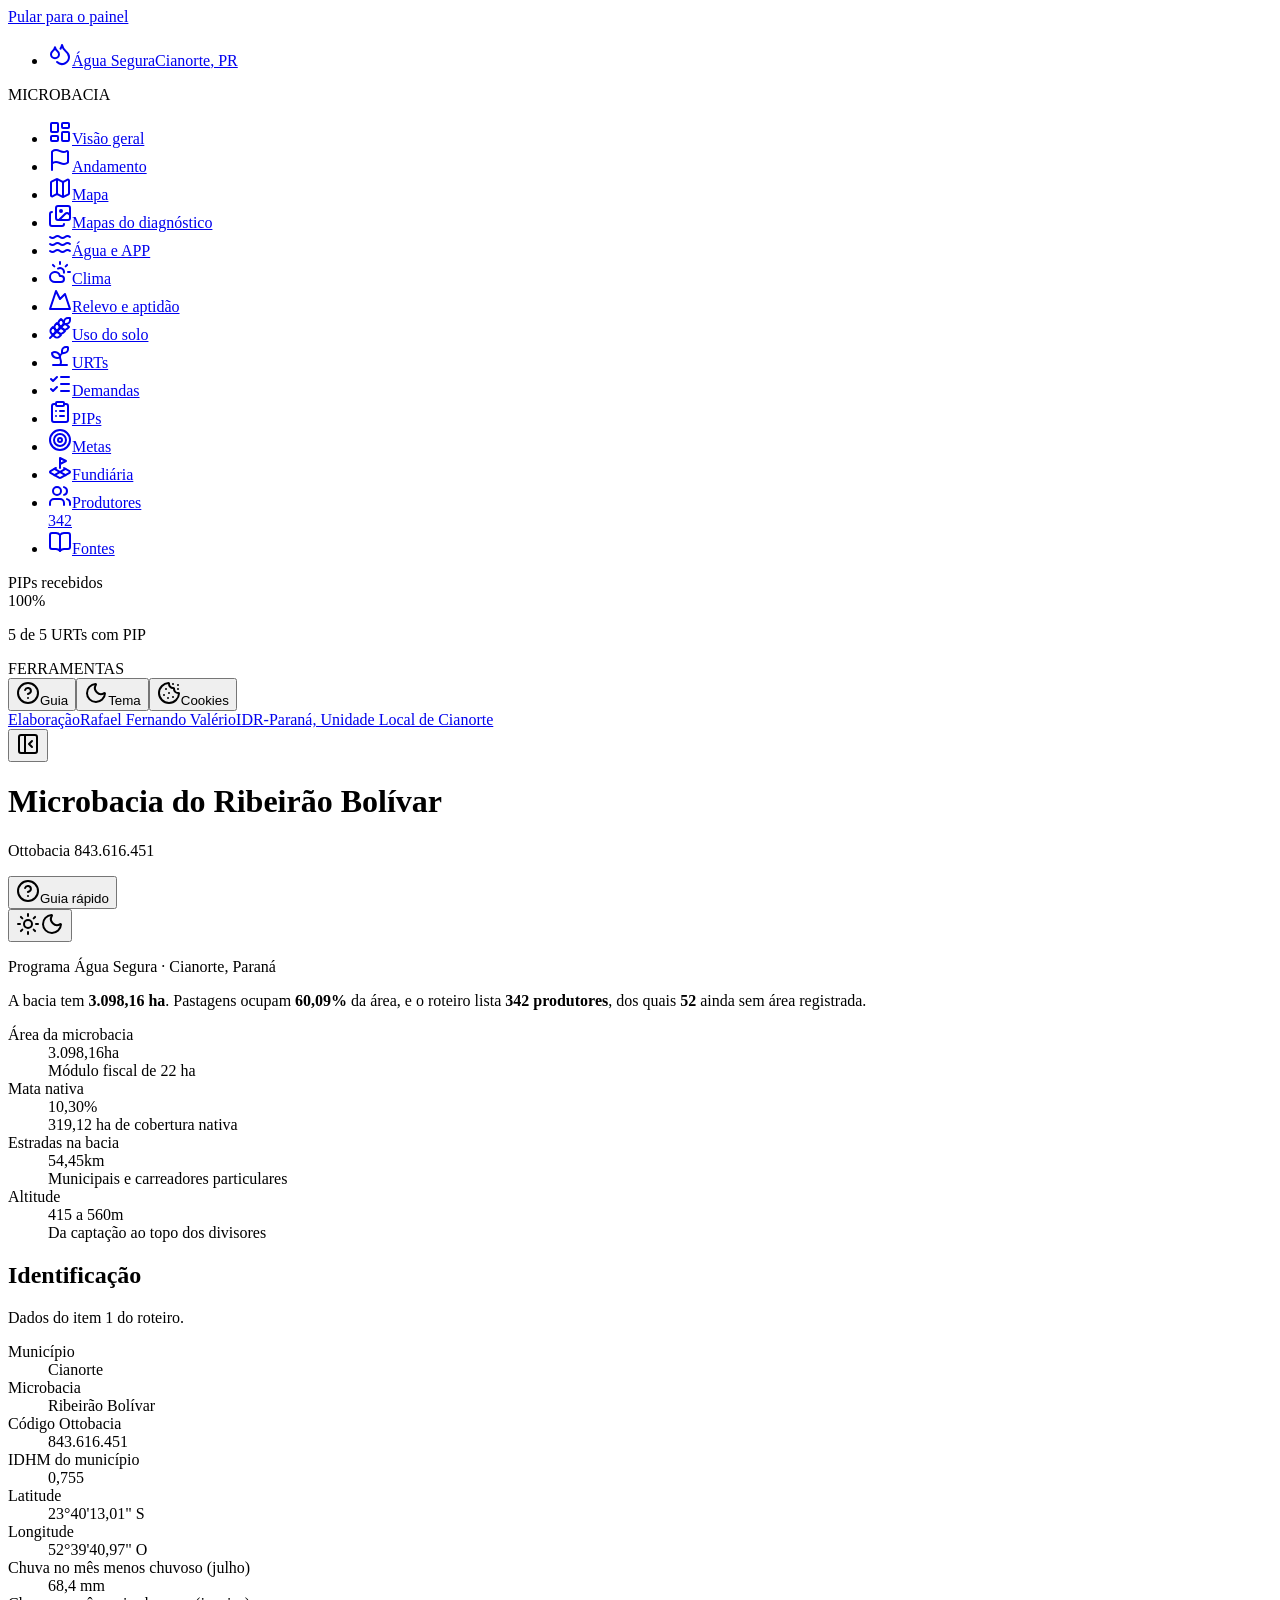
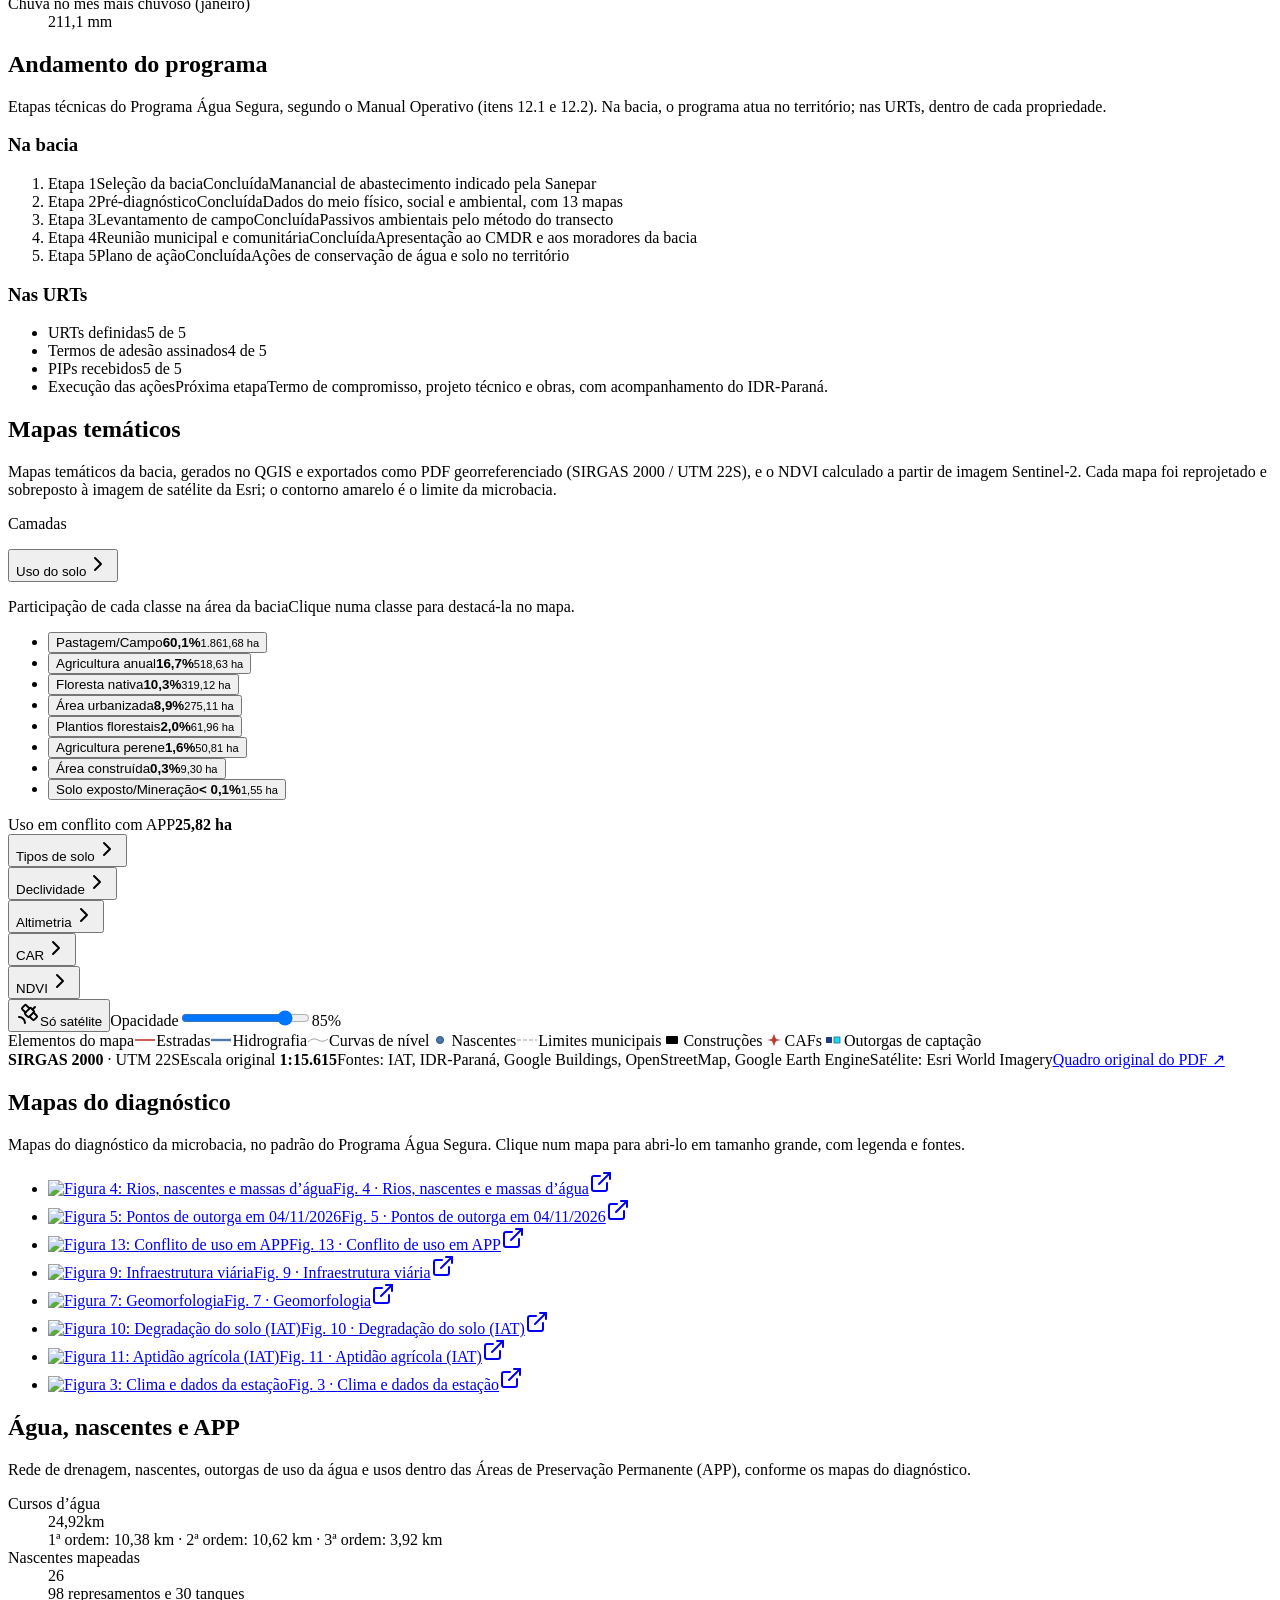
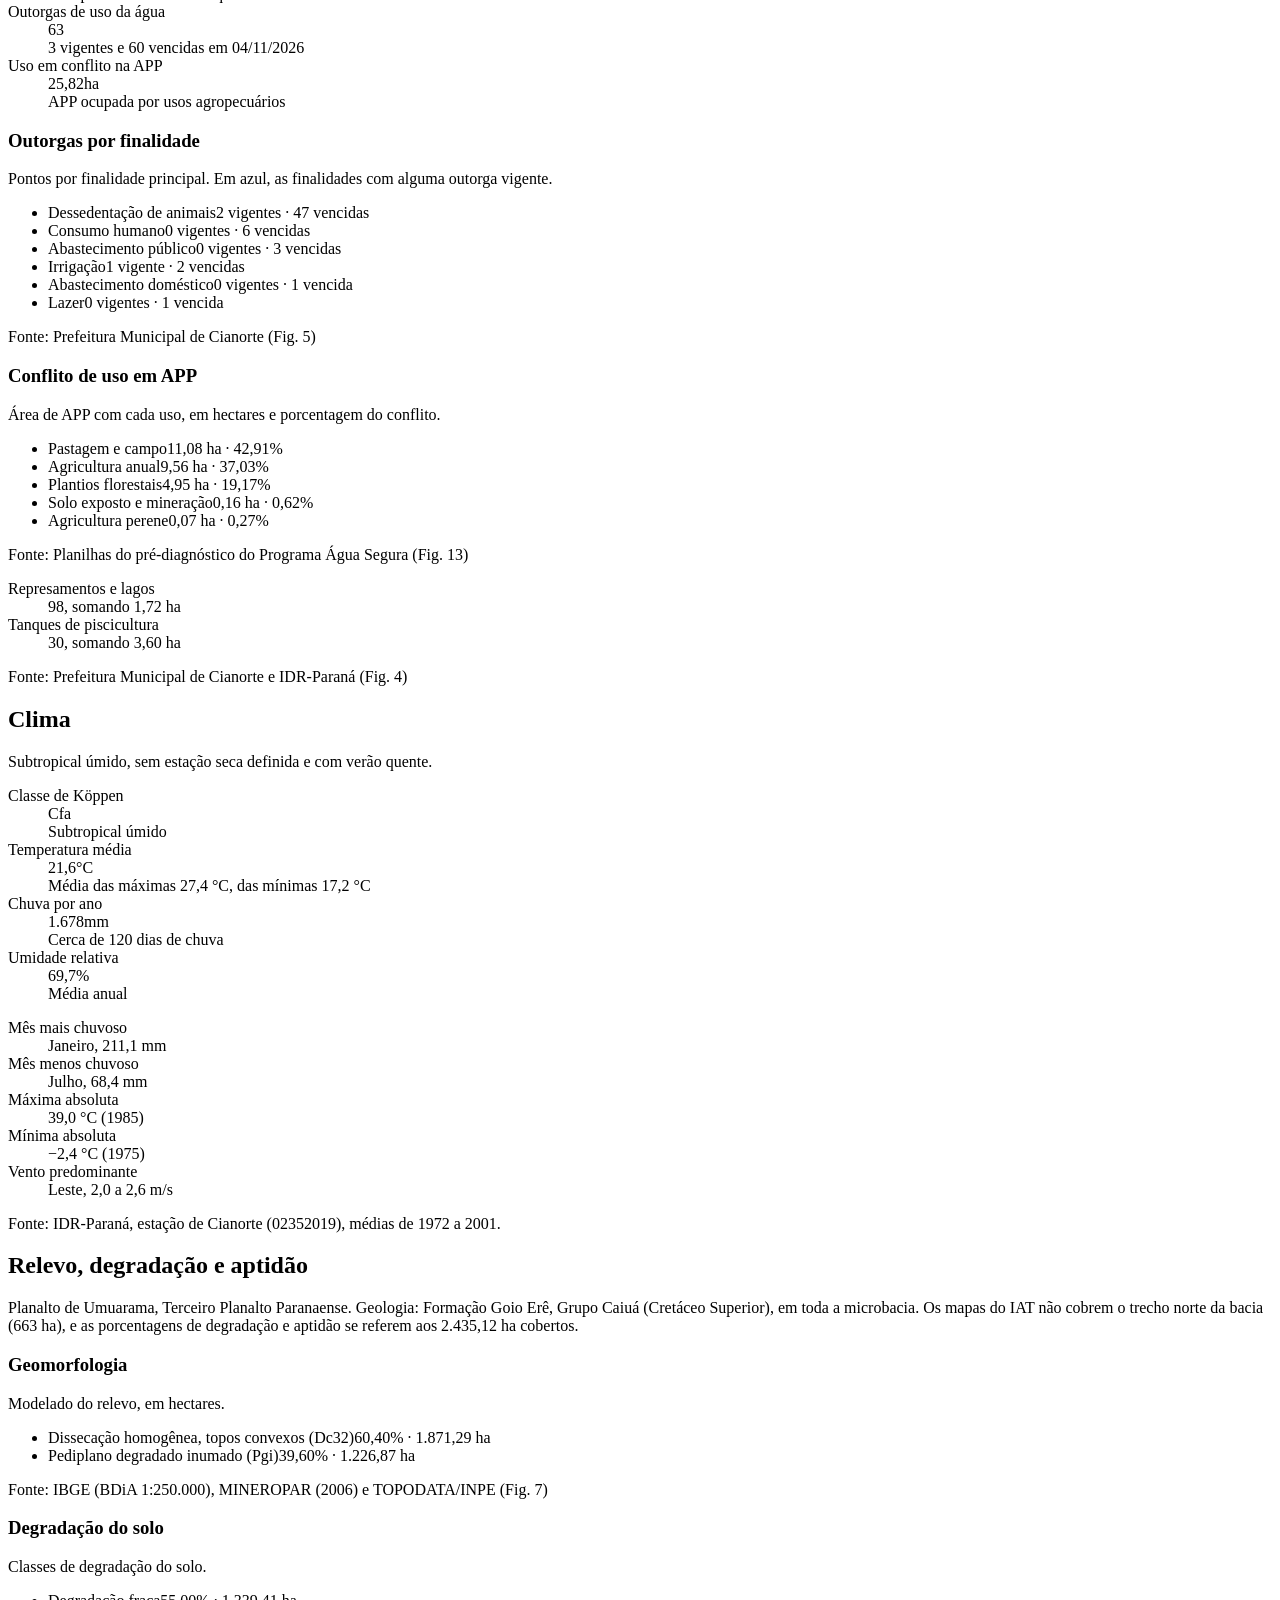
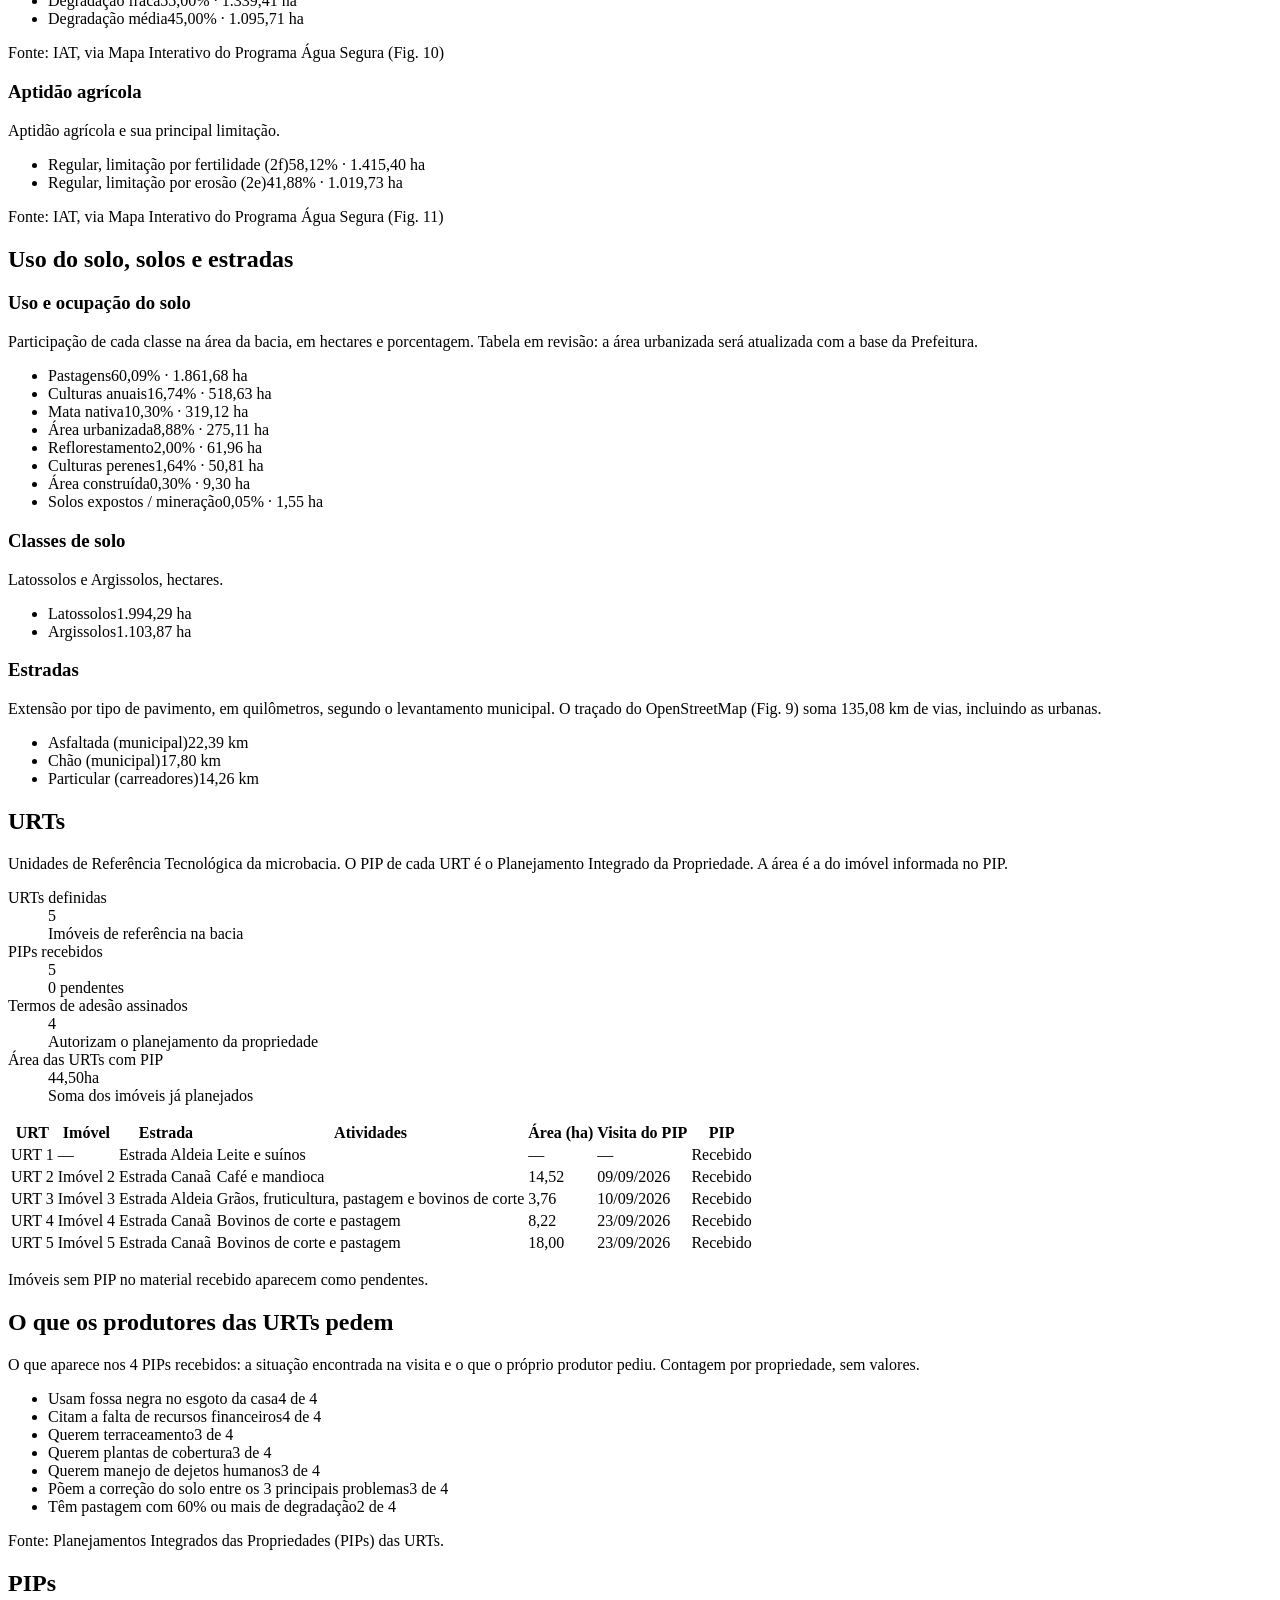
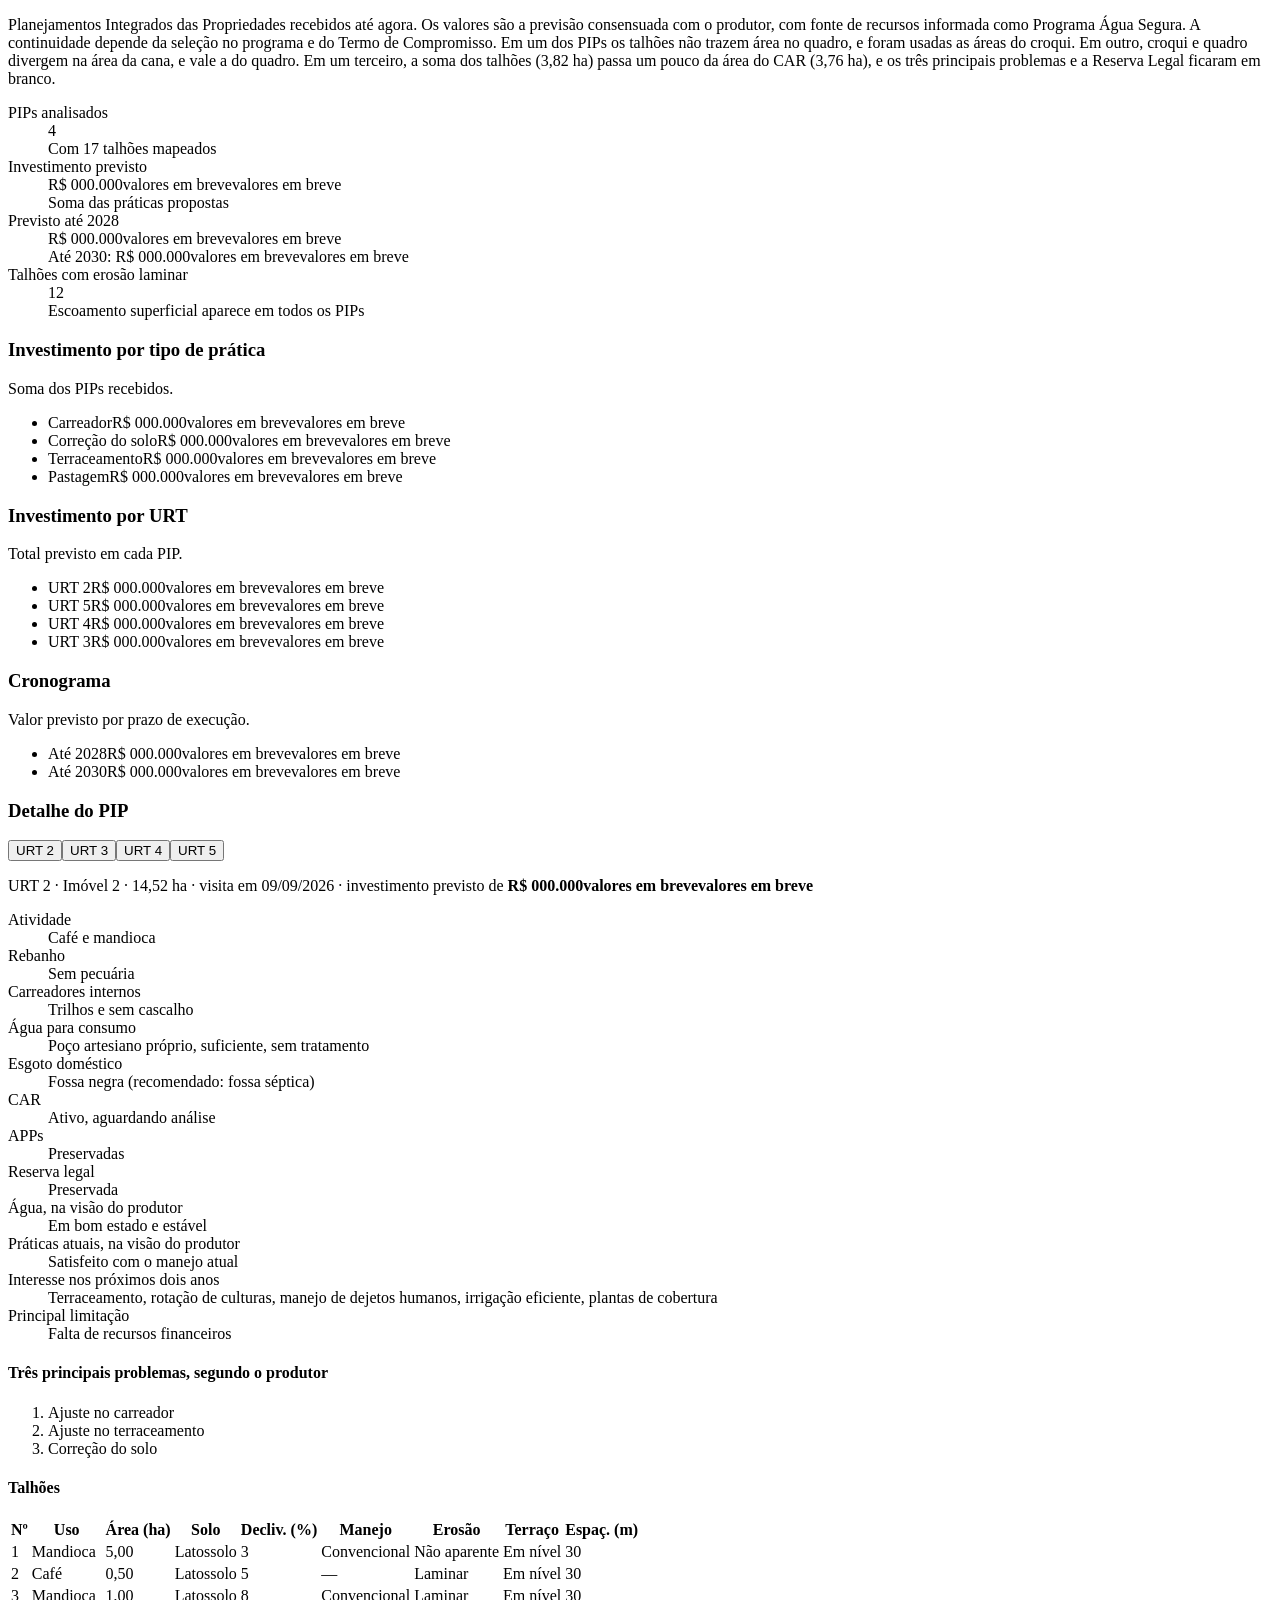
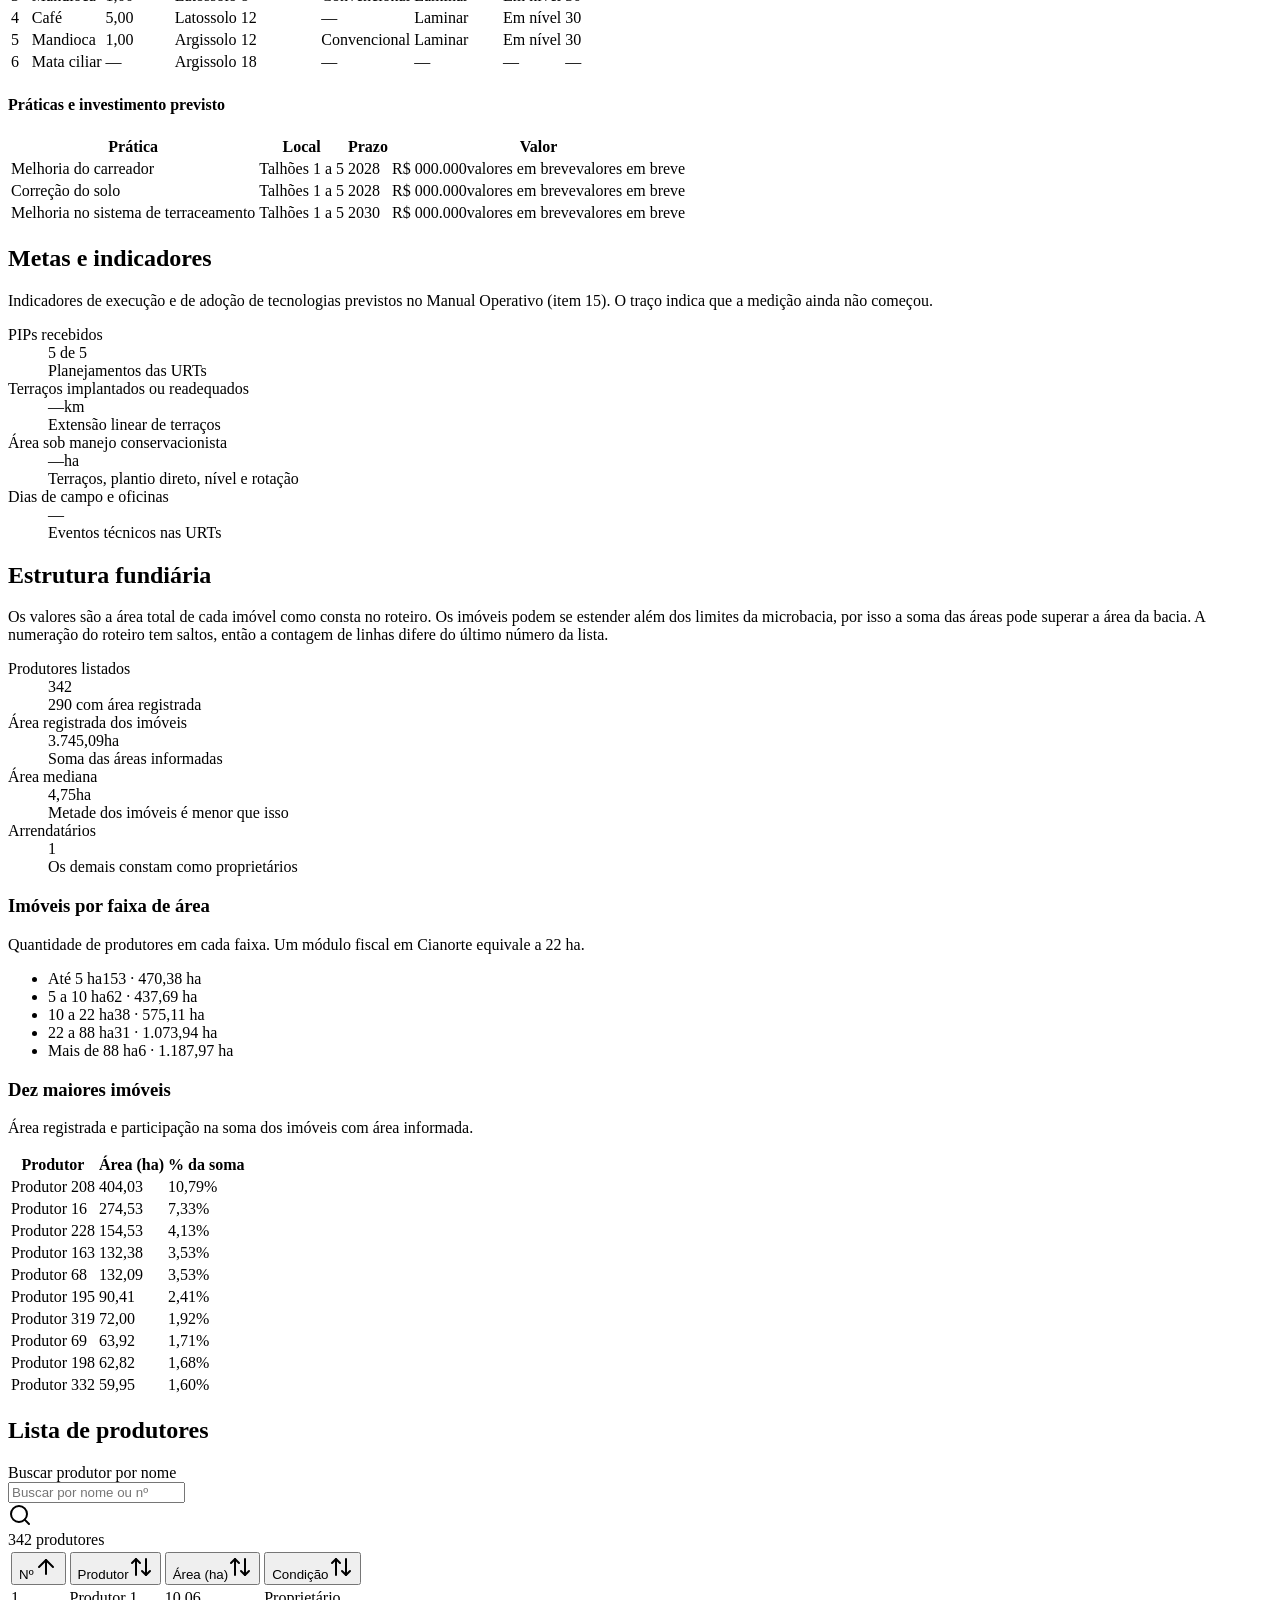
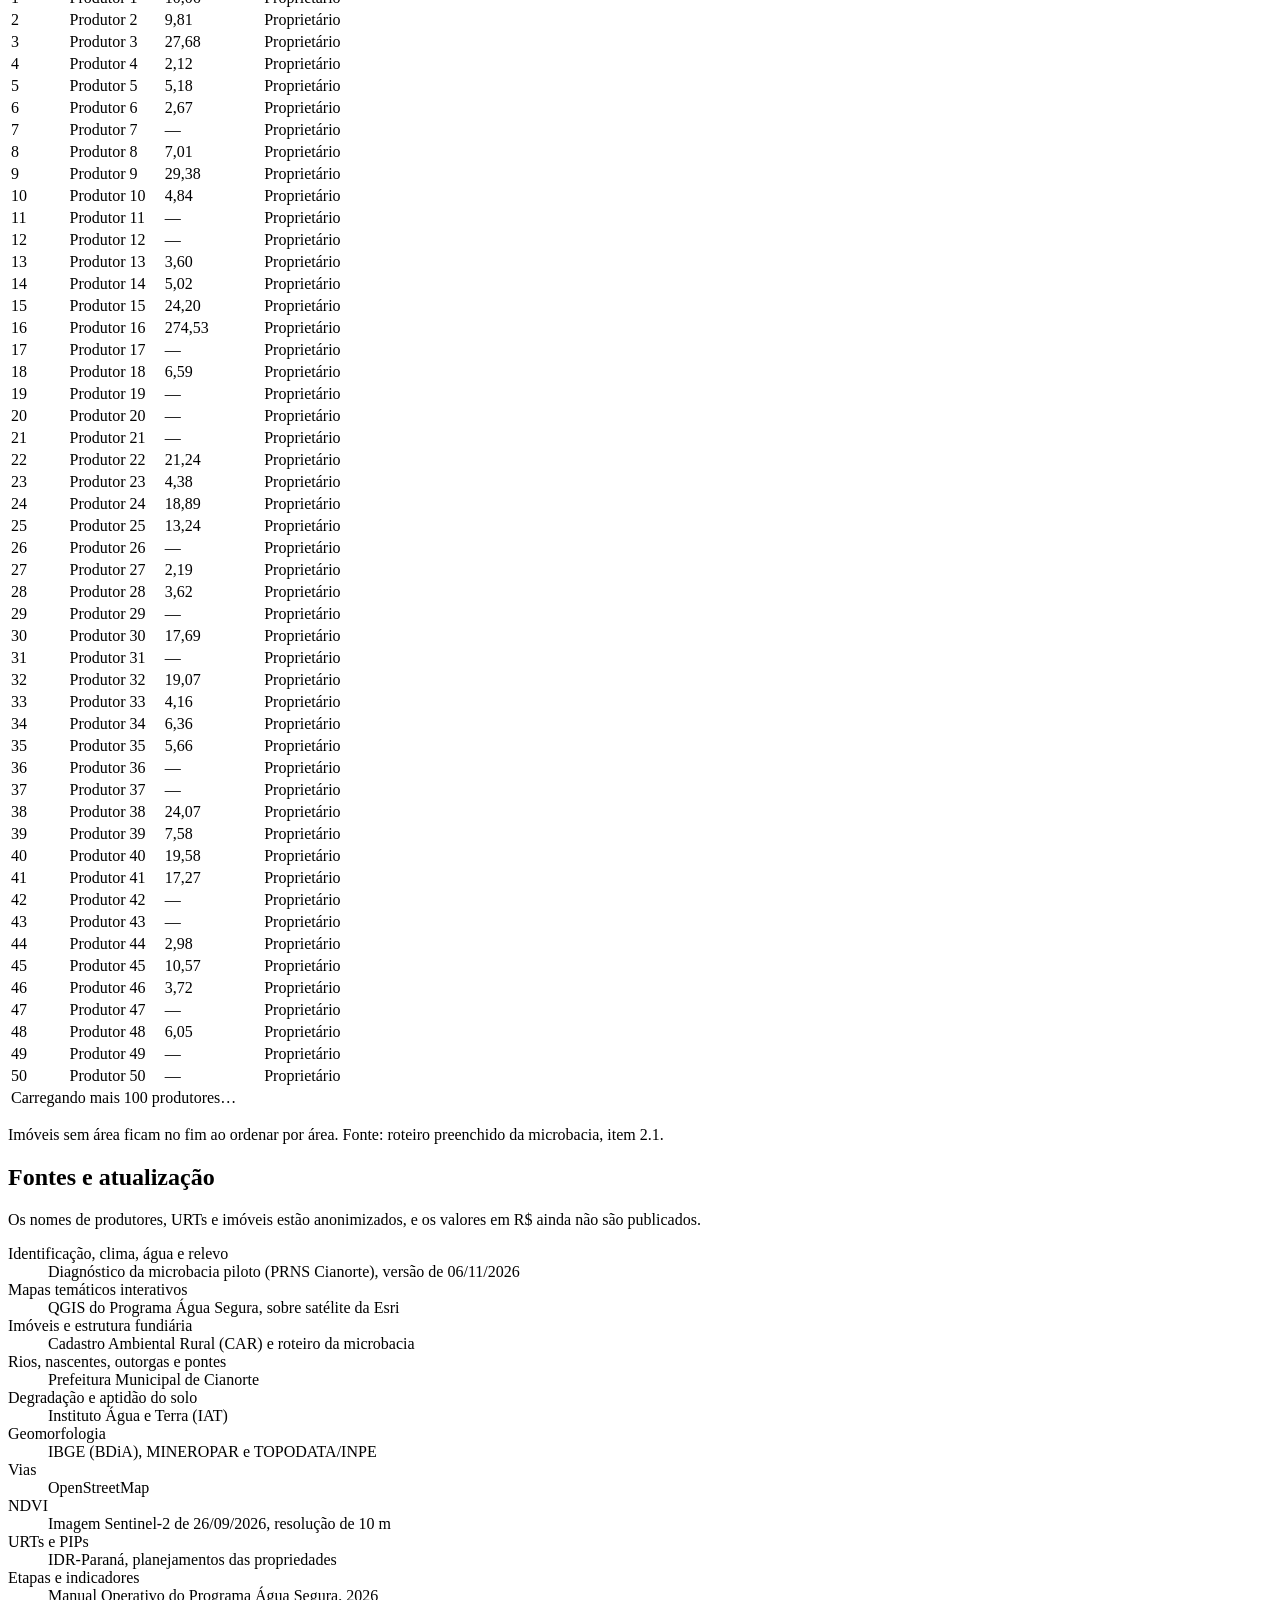
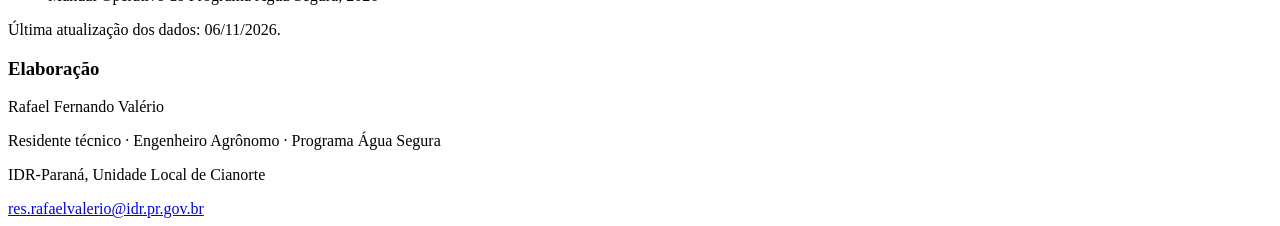
==== microbacia-bolivar/index.html @ 8989a3ae "Painel: PIPs recebidos em 100% (5 de 5 URTs) Co-Authored-By: Claude Sonnet 5.5 <noreply@anthropic.co" ====
<!DOCTYPE html><html class="h-full antialiased" lang="pt-BR"><head><meta charSet="utf-8"/><meta name="viewport" content="width=device-width, initial-scale=1"/><link rel="stylesheet" href="/Microbacia-Ribeir-o-bol-var/microbacia-bolivar/_next/static/chunks/0g0vmp3nl8xsz.css" data-precedence="next"/><link rel="preload" as="script" fetchPriority="low" href="/Microbacia-Ribeir-o-bol-var/microbacia-bolivar/_next/static/chunks/2zy250ptxrsgu.js"/><script src="/Microbacia-Ribeir-o-bol-var/microbacia-bolivar/_next/static/chunks/3uml3jy74t5hg.js" async=""></script><script src="/Microbacia-Ribeir-o-bol-var/microbacia-bolivar/_next/static/chunks/025e_g9ksha1v.js" async=""></script><script src="/Microbacia-Ribeir-o-bol-var/microbacia-bolivar/_next/static/chunks/turbopack-1sfk7qd1kk6mm.js" async=""></script><script src="/Microbacia-Ribeir-o-bol-var/microbacia-bolivar/_next/static/chunks/2854hithcm45r.js" async=""></script><script src="/Microbacia-Ribeir-o-bol-var/microbacia-bolivar/_next/static/chunks/0umf92h1sb77c.js" async=""></script><script src="/Microbacia-Ribeir-o-bol-var/microbacia-bolivar/_next/static/chunks/3sowbpj_er-_4.js" async=""></script><script src="/Microbacia-Ribeir-o-bol-var/microbacia-bolivar/_next/static/chunks/3ps_kqi-2zouz.js" async=""></script><title>Microbacia Ribeirão Bolívar</title><meta name="description" content="Painel do Programa Água Segura na microbacia do Ribeirão Bolívar, em Cianorte-PR: URTs, PIPs, uso do solo, mapas temáticos e estrutura fundiária."/><meta property="og:title" content="Microbacia do Ribeirão Bolívar"/><meta property="og:description" content="Painel do Programa Água Segura na microbacia do Ribeirão Bolívar, em Cianorte-PR: URTs, PIPs, uso do solo, mapas temáticos e estrutura fundiária."/><meta property="og:site_name" content="Programa Água Segura"/><meta property="og:locale" content="pt_BR"/><meta property="og:image" content="https://rafaelfvalerio.github.io/Microbacia-Ribeir-o-bol-var/microbacia-bolivar/opengraph-image.jpg?opengraph-image.0vceozgskb7ps.jpg"/><meta property="og:image:type" content="image/jpeg"/><meta property="og:image:width" content="1200"/><meta property="og:image:height" content="630"/><meta property="og:image:alt" content="Mapa de uso do solo da microbacia do Ribeirão Bolívar, em Cianorte-PR, Programa Água Segura"/><meta property="og:type" content="website"/><meta name="twitter:card" content="summary_large_image"/><meta name="twitter:title" content="Microbacia do Ribeirão Bolívar"/><meta name="twitter:description" content="Painel do Programa Água Segura na microbacia do Ribeirão Bolívar, em Cianorte-PR: URTs, PIPs, uso do solo, mapas temáticos e estrutura fundiária."/><meta name="twitter:image" content="https://rafaelfvalerio.github.io/Microbacia-Ribeir-o-bol-var/microbacia-bolivar/opengraph-image.jpg?opengraph-image.0vceozgskb7ps.jpg"/><meta name="twitter:image:alt" content="Mapa de uso do solo da microbacia do Ribeirão Bolívar, em Cianorte-PR, Programa Água Segura"/><meta name="twitter:image:type" content="image/jpeg"/><meta name="twitter:image:width" content="1200"/><meta name="twitter:image:height" content="630"/><link rel="icon" href="/Microbacia-Ribeir-o-bol-var/microbacia-bolivar/icon1.png?icon1.0brsomvsqfweq.png" sizes="32x32" type="image/png"/><link rel="icon" href="/Microbacia-Ribeir-o-bol-var/microbacia-bolivar/icon2.svg?icon2.3rkm903kbvhvg.svg" sizes="any" type="image/svg+xml"/><link rel="apple-touch-icon" href="/Microbacia-Ribeir-o-bol-var/microbacia-bolivar/apple-icon.png?apple-icon.1ey50gpsyg4ky.png" sizes="180x180" type="image/png"/><link crossorigin="" href="https://server.arcgisonline.com" rel="preconnect"/><script>try{if(matchMedia("(prefers-color-scheme: dark)").matches)document.documentElement.classList.add("dark")}catch(e){}</script><script src="/Microbacia-Ribeir-o-bol-var/microbacia-bolivar/_next/static/chunks/0cz1d0mv5g_q7.js" noModule=""></script></head><body class="min-h-full flex flex-col"><div hidden=""><!--$--><!--/$--></div><div data-slot="sidebar-wrapper" style="--sidebar-width:16rem;--sidebar-width-icon:3rem" class="group/sidebar-wrapper flex w-full has-data-[variant=inset]:bg-sidebar isolate min-h-dvh bg-background font-sans text-foreground antialiased [--chart-1:#3b82f6] [--chart-2:#d4d4d8] [--chart-3:#93c5fd] [--font-sans:system-ui,sans-serif] [--sidebar-width-icon:3.5rem]! [--sidebar-width:15.5rem]! **:data-[slot=sidebar-group-label]:transition-none **:data-[slot=sidebar-menu-button]:transition-none **:data-[slot=sidebar-container]:ease-[cubic-bezier(0.23,1,0.32,1)] **:data-[slot=sidebar-gap]:ease-[cubic-bezier(0.23,1,0.32,1)] dark:[--chart-2:#3f3f46] dark:[--chart-3:#1e40af] dark:[--sidebar-accent:#1a1a1a] dark:[--sidebar:#0d0d0d]"><a class="sr-only focus:not-sr-only focus:fixed focus:top-2 focus:left-2 focus:z-50 focus:rounded-lg focus:bg-background focus:p-3" href="#visao-geral">Pular para o painel</a><div class="group peer hidden text-sidebar-foreground md:block" data-state="expanded" data-collapsible="" data-variant="sidebar" data-side="left" data-slot="sidebar"><div data-slot="sidebar-gap" class="relative w-(--sidebar-width) bg-transparent transition-[width] duration-200 ease-linear group-data-[collapsible=offcanvas]:w-0 group-data-[side=right]:rotate-180 group-data-[collapsible=icon]:w-(--sidebar-width-icon)"></div><div data-slot="sidebar-container" data-side="left" class="fixed inset-y-0 z-10 hidden h-svh w-(--sidebar-width) transition-[left,right,width] duration-200 ease-linear data-[side=left]:left-0 data-[side=left]:group-data-[collapsible=offcanvas]:left-[calc(var(--sidebar-width)*-1)] data-[side=right]:right-0 data-[side=right]:group-data-[collapsible=offcanvas]:right-[calc(var(--sidebar-width)*-1)] md:flex group-data-[collapsible=icon]:w-(--sidebar-width-icon) group-data-[side=left]:border-r group-data-[side=right]:border-l"><div data-sidebar="sidebar" data-slot="sidebar-inner" class="flex size-full flex-col bg-sidebar group-data-[variant=floating]:rounded-lg group-data-[variant=floating]:shadow-sm group-data-[variant=floating]:ring-1 group-data-[variant=floating]:ring-sidebar-border"><div data-slot="sidebar-header" data-sidebar="header" class="flex flex-col gap-2 p-2 px-3 pt-3.5 pb-5"><ul data-slot="sidebar-menu" data-sidebar="menu" class="flex w-full min-w-0 flex-col gap-0"><li data-slot="sidebar-menu-item" data-sidebar="menu-item" class="group/menu-item relative"><a aria-label="Ir ao topo" href="#topo" id="base-ui-_R_fd5fdb_" data-base-ui-tooltip-trigger="" data-slot="sidebar-menu-button" data-sidebar="menu-button" data-size="default" class="peer/menu-button group/menu-button flex w-full items-center overflow-hidden p-2 text-left ring-sidebar-ring outline-hidden transition-[width,height,padding] group-has-data-[sidebar=menu-action]/menu-item:pr-8 group-data-[collapsible=icon]:size-8! group-data-[collapsible=icon]:p-2! focus-visible:ring-2 active:bg-sidebar-accent active:text-sidebar-accent-foreground disabled:pointer-events-none disabled:opacity-50 aria-disabled:pointer-events-none aria-disabled:opacity-50 data-open:hover:bg-sidebar-accent data-open:hover:text-sidebar-accent-foreground data-active:bg-sidebar-accent data-active:font-medium data-active:text-sidebar-accent-foreground [&amp;_svg]:size-4 [&amp;_svg]:shrink-0 [&amp;&gt;span:last-child]:truncate hover:bg-sidebar-accent hover:text-sidebar-accent-foreground text-sm h-10 gap-2.5 rounded-lg px-1.5"><span class="flex size-7 shrink-0 items-center justify-center rounded-md bg-blue-500 text-white"><svg xmlns="http://www.w3.org/2000/svg" width="24" height="24" viewBox="0 0 24 24" fill="none" stroke="currentColor" stroke-width="2" stroke-linecap="round" stroke-linejoin="round" class="lucide lucide-droplets size-4" aria-hidden="true"><path d="M7 16.3c2.2 0 4-1.83 4-4.05 0-1.16-.57-2.26-1.71-3.19S7.29 6.75 7 5.3c-.29 1.45-1.14 2.84-2.29 3.76S3 11.1 3 12.25c0 2.22 1.8 4.05 4 4.05z"></path><path d="M12.56 6.6A10.97 10.97 0 0 0 14 3.02c.5 2.5 2 4.9 4 6.5s3 3.5 3 5.5a6.98 6.98 0 0 1-11.91 4.97"></path></svg></span><span class="flex min-w-0 flex-col leading-tight group-data-[collapsible=icon]:hidden"><span class="truncate font-medium text-sm">Água Segura</span><span class="truncate text-muted-foreground text-xs">Cianorte<!-- -->, PR</span></span></a></li></ul></div><div data-slot="sidebar-content" data-sidebar="content" class="no-scrollbar flex min-h-0 flex-1 flex-col gap-0 overflow-auto group-data-[collapsible=icon]:overflow-hidden pb-7 [mask-image:linear-gradient(to_bottom,#000_calc(100%-28px),transparent)]"><div data-slot="sidebar-group" data-sidebar="group" class="relative flex w-full min-w-0 flex-col p-2 px-3 py-0" aria-label="Seções do painel" data-guia="menu" role="navigation"><div data-slot="sidebar-group-label" data-sidebar="group-label" class="flex h-8 shrink-0 items-center rounded-md font-medium text-sidebar-foreground/70 ring-sidebar-ring outline-hidden transition-[margin,opacity] duration-200 ease-linear group-data-[collapsible=icon]:-mt-8 group-data-[collapsible=icon]:opacity-0 focus-visible:ring-2 [&amp;&gt;svg]:size-4 [&amp;&gt;svg]:shrink-0 px-2.5 text-[0.6875rem] tracking-wider">MICROBACIA</div><ul data-slot="sidebar-menu" data-sidebar="menu" class="flex w-full min-w-0 flex-col gap-0.5"><li data-slot="sidebar-menu-item" data-sidebar="menu-item" class="group/menu-item relative before:-left-3 before:absolute before:top-2.5 before:h-4 before:w-0.75 before:rounded-r-sm before:bg-blue-500"><a aria-current="location" aria-label="Visão geral" href="#visao-geral" id="base-ui-_R_u6l5fdb_" data-base-ui-tooltip-trigger="" data-slot="sidebar-menu-button" data-sidebar="menu-button" data-size="default" data-active="" class="peer/menu-button group/menu-button flex w-full items-center overflow-hidden p-2 text-left ring-sidebar-ring outline-hidden transition-[width,height,padding] group-has-data-[sidebar=menu-action]/menu-item:pr-8 group-data-[collapsible=icon]:size-8! group-data-[collapsible=icon]:p-2! focus-visible:ring-2 active:bg-sidebar-accent active:text-sidebar-accent-foreground disabled:pointer-events-none disabled:opacity-50 aria-disabled:pointer-events-none aria-disabled:opacity-50 data-open:hover:bg-sidebar-accent data-open:hover:text-sidebar-accent-foreground data-active:bg-sidebar-accent data-active:font-medium data-active:text-sidebar-accent-foreground [&amp;_svg]:size-4 [&amp;_svg]:shrink-0 [&amp;&gt;span:last-child]:truncate hover:bg-sidebar-accent hover:text-sidebar-accent-foreground text-sm h-9 gap-2.5 rounded-lg px-2.5 [@media(max-height:820px)]:h-8"><svg xmlns="http://www.w3.org/2000/svg" width="24" height="24" viewBox="0 0 24 24" fill="none" stroke="currentColor" stroke-width="2" stroke-linecap="round" stroke-linejoin="round" class="lucide lucide-layout-dashboard" aria-hidden="true"><rect width="7" height="9" x="3" y="3" rx="1"></rect><rect width="7" height="5" x="14" y="3" rx="1"></rect><rect width="7" height="9" x="14" y="12" rx="1"></rect><rect width="7" height="5" x="3" y="16" rx="1"></rect></svg><span class="flex-1 group-data-[collapsible=icon]:hidden">Visão geral</span></a></li><li data-slot="sidebar-menu-item" data-sidebar="menu-item" class="group/menu-item relative"><a aria-label="Andamento" href="#andamento" id="base-ui-_R_ual5fdb_" data-base-ui-tooltip-trigger="" data-slot="sidebar-menu-button" data-sidebar="menu-button" data-size="default" class="peer/menu-button group/menu-button flex w-full items-center overflow-hidden p-2 text-left ring-sidebar-ring outline-hidden transition-[width,height,padding] group-has-data-[sidebar=menu-action]/menu-item:pr-8 group-data-[collapsible=icon]:size-8! group-data-[collapsible=icon]:p-2! focus-visible:ring-2 active:bg-sidebar-accent active:text-sidebar-accent-foreground disabled:pointer-events-none disabled:opacity-50 aria-disabled:pointer-events-none aria-disabled:opacity-50 data-open:hover:bg-sidebar-accent data-open:hover:text-sidebar-accent-foreground data-active:bg-sidebar-accent data-active:font-medium data-active:text-sidebar-accent-foreground [&amp;_svg]:size-4 [&amp;_svg]:shrink-0 [&amp;&gt;span:last-child]:truncate hover:bg-sidebar-accent hover:text-sidebar-accent-foreground text-sm h-9 gap-2.5 rounded-lg px-2.5 [@media(max-height:820px)]:h-8"><svg xmlns="http://www.w3.org/2000/svg" width="24" height="24" viewBox="0 0 24 24" fill="none" stroke="currentColor" stroke-width="2" stroke-linecap="round" stroke-linejoin="round" class="lucide lucide-flag text-muted-foreground" aria-hidden="true"><path d="M4 22V4a1 1 0 0 1 .4-.8A6 6 0 0 1 8 2c3 0 5 2 7.333 2q2 0 3.067-.8A1 1 0 0 1 20 4v10a1 1 0 0 1-.4.8A6 6 0 0 1 16 16c-3 0-5-2-8-2a6 6 0 0 0-4 1.528"></path></svg><span class="flex-1 group-data-[collapsible=icon]:hidden">Andamento</span></a></li><li data-slot="sidebar-menu-item" data-sidebar="menu-item" class="group/menu-item relative"><a aria-label="Mapa" href="#mapa" id="base-ui-_R_uel5fdb_" data-base-ui-tooltip-trigger="" data-slot="sidebar-menu-button" data-sidebar="menu-button" data-size="default" class="peer/menu-button group/menu-button flex w-full items-center overflow-hidden p-2 text-left ring-sidebar-ring outline-hidden transition-[width,height,padding] group-has-data-[sidebar=menu-action]/menu-item:pr-8 group-data-[collapsible=icon]:size-8! group-data-[collapsible=icon]:p-2! focus-visible:ring-2 active:bg-sidebar-accent active:text-sidebar-accent-foreground disabled:pointer-events-none disabled:opacity-50 aria-disabled:pointer-events-none aria-disabled:opacity-50 data-open:hover:bg-sidebar-accent data-open:hover:text-sidebar-accent-foreground data-active:bg-sidebar-accent data-active:font-medium data-active:text-sidebar-accent-foreground [&amp;_svg]:size-4 [&amp;_svg]:shrink-0 [&amp;&gt;span:last-child]:truncate hover:bg-sidebar-accent hover:text-sidebar-accent-foreground text-sm h-9 gap-2.5 rounded-lg px-2.5 [@media(max-height:820px)]:h-8"><svg xmlns="http://www.w3.org/2000/svg" width="24" height="24" viewBox="0 0 24 24" fill="none" stroke="currentColor" stroke-width="2" stroke-linecap="round" stroke-linejoin="round" class="lucide lucide-map text-muted-foreground" aria-hidden="true"><path d="M14.106 5.553a2 2 0 0 0 1.788 0l3.659-1.83A1 1 0 0 1 21 4.619v12.764a1 1 0 0 1-.553.894l-4.553 2.277a2 2 0 0 1-1.788 0l-4.212-2.106a2 2 0 0 0-1.788 0l-3.659 1.83A1 1 0 0 1 3 19.381V6.618a1 1 0 0 1 .553-.894l4.553-2.277a2 2 0 0 1 1.788 0z"></path><path d="M15 5.764v15"></path><path d="M9 3.236v15"></path></svg><span class="flex-1 group-data-[collapsible=icon]:hidden">Mapa</span></a></li><li data-slot="sidebar-menu-item" data-sidebar="menu-item" class="group/menu-item relative"><a aria-label="Mapas do diagnóstico" href="#figuras" id="base-ui-_R_uil5fdb_" data-base-ui-tooltip-trigger="" data-slot="sidebar-menu-button" data-sidebar="menu-button" data-size="default" class="peer/menu-button group/menu-button flex w-full items-center overflow-hidden p-2 text-left ring-sidebar-ring outline-hidden transition-[width,height,padding] group-has-data-[sidebar=menu-action]/menu-item:pr-8 group-data-[collapsible=icon]:size-8! group-data-[collapsible=icon]:p-2! focus-visible:ring-2 active:bg-sidebar-accent active:text-sidebar-accent-foreground disabled:pointer-events-none disabled:opacity-50 aria-disabled:pointer-events-none aria-disabled:opacity-50 data-open:hover:bg-sidebar-accent data-open:hover:text-sidebar-accent-foreground data-active:bg-sidebar-accent data-active:font-medium data-active:text-sidebar-accent-foreground [&amp;_svg]:size-4 [&amp;_svg]:shrink-0 [&amp;&gt;span:last-child]:truncate hover:bg-sidebar-accent hover:text-sidebar-accent-foreground text-sm h-9 gap-2.5 rounded-lg px-2.5 [@media(max-height:820px)]:h-8"><svg xmlns="http://www.w3.org/2000/svg" width="24" height="24" viewBox="0 0 24 24" fill="none" stroke="currentColor" stroke-width="2" stroke-linecap="round" stroke-linejoin="round" class="lucide lucide-images text-muted-foreground" aria-hidden="true"><path d="m22 11-1.296-1.296a2.4 2.4 0 0 0-3.408 0L11 16"></path><path d="M4 8a2 2 0 0 0-2 2v10a2 2 0 0 0 2 2h10a2 2 0 0 0 2-2"></path><circle cx="13" cy="7" r="1" fill="currentColor"></circle><rect x="8" y="2" width="14" height="14" rx="2"></rect></svg><span class="flex-1 group-data-[collapsible=icon]:hidden">Mapas do diagnóstico</span></a></li><li data-slot="sidebar-menu-item" data-sidebar="menu-item" class="group/menu-item relative"><a aria-label="Água e APP" href="#agua" id="base-ui-_R_uml5fdb_" data-base-ui-tooltip-trigger="" data-slot="sidebar-menu-button" data-sidebar="menu-button" data-size="default" class="peer/menu-button group/menu-button flex w-full items-center overflow-hidden p-2 text-left ring-sidebar-ring outline-hidden transition-[width,height,padding] group-has-data-[sidebar=menu-action]/menu-item:pr-8 group-data-[collapsible=icon]:size-8! group-data-[collapsible=icon]:p-2! focus-visible:ring-2 active:bg-sidebar-accent active:text-sidebar-accent-foreground disabled:pointer-events-none disabled:opacity-50 aria-disabled:pointer-events-none aria-disabled:opacity-50 data-open:hover:bg-sidebar-accent data-open:hover:text-sidebar-accent-foreground data-active:bg-sidebar-accent data-active:font-medium data-active:text-sidebar-accent-foreground [&amp;_svg]:size-4 [&amp;_svg]:shrink-0 [&amp;&gt;span:last-child]:truncate hover:bg-sidebar-accent hover:text-sidebar-accent-foreground text-sm h-9 gap-2.5 rounded-lg px-2.5 [@media(max-height:820px)]:h-8"><svg xmlns="http://www.w3.org/2000/svg" width="24" height="24" viewBox="0 0 24 24" fill="none" stroke="currentColor" stroke-width="2" stroke-linecap="round" stroke-linejoin="round" class="lucide lucide-waves-horizontal lucide-waves text-muted-foreground" aria-hidden="true"><path d="M2 12q2.5 2 5 0t5 0 5 0 5 0"></path><path d="M2 19q2.5 2 5 0t5 0 5 0 5 0"></path><path d="M2 5q2.5 2 5 0t5 0 5 0 5 0"></path></svg><span class="flex-1 group-data-[collapsible=icon]:hidden">Água e APP</span></a></li><li data-slot="sidebar-menu-item" data-sidebar="menu-item" class="group/menu-item relative"><a aria-label="Clima" href="#clima" id="base-ui-_R_uql5fdb_" data-base-ui-tooltip-trigger="" data-slot="sidebar-menu-button" data-sidebar="menu-button" data-size="default" class="peer/menu-button group/menu-button flex w-full items-center overflow-hidden p-2 text-left ring-sidebar-ring outline-hidden transition-[width,height,padding] group-has-data-[sidebar=menu-action]/menu-item:pr-8 group-data-[collapsible=icon]:size-8! group-data-[collapsible=icon]:p-2! focus-visible:ring-2 active:bg-sidebar-accent active:text-sidebar-accent-foreground disabled:pointer-events-none disabled:opacity-50 aria-disabled:pointer-events-none aria-disabled:opacity-50 data-open:hover:bg-sidebar-accent data-open:hover:text-sidebar-accent-foreground data-active:bg-sidebar-accent data-active:font-medium data-active:text-sidebar-accent-foreground [&amp;_svg]:size-4 [&amp;_svg]:shrink-0 [&amp;&gt;span:last-child]:truncate hover:bg-sidebar-accent hover:text-sidebar-accent-foreground text-sm h-9 gap-2.5 rounded-lg px-2.5 [@media(max-height:820px)]:h-8"><svg xmlns="http://www.w3.org/2000/svg" width="24" height="24" viewBox="0 0 24 24" fill="none" stroke="currentColor" stroke-width="2" stroke-linecap="round" stroke-linejoin="round" class="lucide lucide-cloud-sun text-muted-foreground" aria-hidden="true"><path d="M12 2v2"></path><path d="m4.93 4.93 1.41 1.41"></path><path d="M20 12h2"></path><path d="m19.07 4.93-1.41 1.41"></path><path d="M15.947 12.65a4 4 0 0 0-5.925-4.128"></path><path d="M13 22H7a5 5 0 1 1 4.9-6H13a3 3 0 0 1 0 6Z"></path></svg><span class="flex-1 group-data-[collapsible=icon]:hidden">Clima</span></a></li><li data-slot="sidebar-menu-item" data-sidebar="menu-item" class="group/menu-item relative"><a aria-label="Relevo e aptidão" href="#relevo" id="base-ui-_R_uul5fdb_" data-base-ui-tooltip-trigger="" data-slot="sidebar-menu-button" data-sidebar="menu-button" data-size="default" class="peer/menu-button group/menu-button flex w-full items-center overflow-hidden p-2 text-left ring-sidebar-ring outline-hidden transition-[width,height,padding] group-has-data-[sidebar=menu-action]/menu-item:pr-8 group-data-[collapsible=icon]:size-8! group-data-[collapsible=icon]:p-2! focus-visible:ring-2 active:bg-sidebar-accent active:text-sidebar-accent-foreground disabled:pointer-events-none disabled:opacity-50 aria-disabled:pointer-events-none aria-disabled:opacity-50 data-open:hover:bg-sidebar-accent data-open:hover:text-sidebar-accent-foreground data-active:bg-sidebar-accent data-active:font-medium data-active:text-sidebar-accent-foreground [&amp;_svg]:size-4 [&amp;_svg]:shrink-0 [&amp;&gt;span:last-child]:truncate hover:bg-sidebar-accent hover:text-sidebar-accent-foreground text-sm h-9 gap-2.5 rounded-lg px-2.5 [@media(max-height:820px)]:h-8"><svg xmlns="http://www.w3.org/2000/svg" width="24" height="24" viewBox="0 0 24 24" fill="none" stroke="currentColor" stroke-width="2" stroke-linecap="round" stroke-linejoin="round" class="lucide lucide-mountain text-muted-foreground" aria-hidden="true"><path d="m8 3 4 8 5-5 5 15H2L8 3z"></path></svg><span class="flex-1 group-data-[collapsible=icon]:hidden">Relevo e aptidão</span></a></li><li data-slot="sidebar-menu-item" data-sidebar="menu-item" class="group/menu-item relative"><a aria-label="Uso do solo" href="#uso-solo" id="base-ui-_R_v2l5fdb_" data-base-ui-tooltip-trigger="" data-slot="sidebar-menu-button" data-sidebar="menu-button" data-size="default" class="peer/menu-button group/menu-button flex w-full items-center overflow-hidden p-2 text-left ring-sidebar-ring outline-hidden transition-[width,height,padding] group-has-data-[sidebar=menu-action]/menu-item:pr-8 group-data-[collapsible=icon]:size-8! group-data-[collapsible=icon]:p-2! focus-visible:ring-2 active:bg-sidebar-accent active:text-sidebar-accent-foreground disabled:pointer-events-none disabled:opacity-50 aria-disabled:pointer-events-none aria-disabled:opacity-50 data-open:hover:bg-sidebar-accent data-open:hover:text-sidebar-accent-foreground data-active:bg-sidebar-accent data-active:font-medium data-active:text-sidebar-accent-foreground [&amp;_svg]:size-4 [&amp;_svg]:shrink-0 [&amp;&gt;span:last-child]:truncate hover:bg-sidebar-accent hover:text-sidebar-accent-foreground text-sm h-9 gap-2.5 rounded-lg px-2.5 [@media(max-height:820px)]:h-8"><svg xmlns="http://www.w3.org/2000/svg" width="24" height="24" viewBox="0 0 24 24" fill="none" stroke="currentColor" stroke-width="2" stroke-linecap="round" stroke-linejoin="round" class="lucide lucide-wheat text-muted-foreground" aria-hidden="true"><path d="M2 22 16 8"></path><path d="M3.47 12.53 5 11l1.53 1.53a3.5 3.5 0 0 1 0 4.94L5 19l-1.53-1.53a3.5 3.5 0 0 1 0-4.94Z"></path><path d="M7.47 8.53 9 7l1.53 1.53a3.5 3.5 0 0 1 0 4.94L9 15l-1.53-1.53a3.5 3.5 0 0 1 0-4.94Z"></path><path d="M11.47 4.53 13 3l1.53 1.53a3.5 3.5 0 0 1 0 4.94L13 11l-1.53-1.53a3.5 3.5 0 0 1 0-4.94Z"></path><path d="M20 2h2v2a4 4 0 0 1-4 4h-2V6a4 4 0 0 1 4-4Z"></path><path d="M11.47 17.47 13 19l-1.53 1.53a3.5 3.5 0 0 1-4.94 0L5 19l1.53-1.53a3.5 3.5 0 0 1 4.94 0Z"></path><path d="M15.47 13.47 17 15l-1.53 1.53a3.5 3.5 0 0 1-4.94 0L9 15l1.53-1.53a3.5 3.5 0 0 1 4.94 0Z"></path><path d="M19.47 9.47 21 11l-1.53 1.53a3.5 3.5 0 0 1-4.94 0L13 11l1.53-1.53a3.5 3.5 0 0 1 4.94 0Z"></path></svg><span class="flex-1 group-data-[collapsible=icon]:hidden">Uso do solo</span></a></li><li data-slot="sidebar-menu-item" data-sidebar="menu-item" class="group/menu-item relative"><a aria-label="URTs" href="#urts" id="base-ui-_R_v6l5fdb_" data-base-ui-tooltip-trigger="" data-slot="sidebar-menu-button" data-sidebar="menu-button" data-size="default" class="peer/menu-button group/menu-button flex w-full items-center overflow-hidden p-2 text-left ring-sidebar-ring outline-hidden transition-[width,height,padding] group-has-data-[sidebar=menu-action]/menu-item:pr-8 group-data-[collapsible=icon]:size-8! group-data-[collapsible=icon]:p-2! focus-visible:ring-2 active:bg-sidebar-accent active:text-sidebar-accent-foreground disabled:pointer-events-none disabled:opacity-50 aria-disabled:pointer-events-none aria-disabled:opacity-50 data-open:hover:bg-sidebar-accent data-open:hover:text-sidebar-accent-foreground data-active:bg-sidebar-accent data-active:font-medium data-active:text-sidebar-accent-foreground [&amp;_svg]:size-4 [&amp;_svg]:shrink-0 [&amp;&gt;span:last-child]:truncate hover:bg-sidebar-accent hover:text-sidebar-accent-foreground text-sm h-9 gap-2.5 rounded-lg px-2.5 [@media(max-height:820px)]:h-8"><svg xmlns="http://www.w3.org/2000/svg" width="24" height="24" viewBox="0 0 24 24" fill="none" stroke="currentColor" stroke-width="2" stroke-linecap="round" stroke-linejoin="round" class="lucide lucide-sprout text-muted-foreground" aria-hidden="true"><path d="M14 9.536V7a4 4 0 0 1 4-4h1.5a.5.5 0 0 1 .5.5V5a4 4 0 0 1-4 4 4 4 0 0 0-4 4c0 2 1 3 1 5a5 5 0 0 1-1 3"></path><path d="M4 9a5 5 0 0 1 8 4 5 5 0 0 1-8-4"></path><path d="M5 21h14"></path></svg><span class="flex-1 group-data-[collapsible=icon]:hidden">URTs</span></a></li><li data-slot="sidebar-menu-item" data-sidebar="menu-item" class="group/menu-item relative"><a aria-label="Demandas" href="#demandas" id="base-ui-_R_val5fdb_" data-base-ui-tooltip-trigger="" data-slot="sidebar-menu-button" data-sidebar="menu-button" data-size="default" class="peer/menu-button group/menu-button flex w-full items-center overflow-hidden p-2 text-left ring-sidebar-ring outline-hidden transition-[width,height,padding] group-has-data-[sidebar=menu-action]/menu-item:pr-8 group-data-[collapsible=icon]:size-8! group-data-[collapsible=icon]:p-2! focus-visible:ring-2 active:bg-sidebar-accent active:text-sidebar-accent-foreground disabled:pointer-events-none disabled:opacity-50 aria-disabled:pointer-events-none aria-disabled:opacity-50 data-open:hover:bg-sidebar-accent data-open:hover:text-sidebar-accent-foreground data-active:bg-sidebar-accent data-active:font-medium data-active:text-sidebar-accent-foreground [&amp;_svg]:size-4 [&amp;_svg]:shrink-0 [&amp;&gt;span:last-child]:truncate hover:bg-sidebar-accent hover:text-sidebar-accent-foreground text-sm h-9 gap-2.5 rounded-lg px-2.5 [@media(max-height:820px)]:h-8"><svg xmlns="http://www.w3.org/2000/svg" width="24" height="24" viewBox="0 0 24 24" fill="none" stroke="currentColor" stroke-width="2" stroke-linecap="round" stroke-linejoin="round" class="lucide lucide-list-checks text-muted-foreground" aria-hidden="true"><path d="M13 5h8"></path><path d="M13 12h8"></path><path d="M13 19h8"></path><path d="m3 17 2 2 4-4"></path><path d="m3 7 2 2 4-4"></path></svg><span class="flex-1 group-data-[collapsible=icon]:hidden">Demandas</span></a></li><li data-slot="sidebar-menu-item" data-sidebar="menu-item" class="group/menu-item relative"><a aria-label="PIPs" href="#pips" id="base-ui-_R_vel5fdb_" data-base-ui-tooltip-trigger="" data-slot="sidebar-menu-button" data-sidebar="menu-button" data-size="default" class="peer/menu-button group/menu-button flex w-full items-center overflow-hidden p-2 text-left ring-sidebar-ring outline-hidden transition-[width,height,padding] group-has-data-[sidebar=menu-action]/menu-item:pr-8 group-data-[collapsible=icon]:size-8! group-data-[collapsible=icon]:p-2! focus-visible:ring-2 active:bg-sidebar-accent active:text-sidebar-accent-foreground disabled:pointer-events-none disabled:opacity-50 aria-disabled:pointer-events-none aria-disabled:opacity-50 data-open:hover:bg-sidebar-accent data-open:hover:text-sidebar-accent-foreground data-active:bg-sidebar-accent data-active:font-medium data-active:text-sidebar-accent-foreground [&amp;_svg]:size-4 [&amp;_svg]:shrink-0 [&amp;&gt;span:last-child]:truncate hover:bg-sidebar-accent hover:text-sidebar-accent-foreground text-sm h-9 gap-2.5 rounded-lg px-2.5 [@media(max-height:820px)]:h-8"><svg xmlns="http://www.w3.org/2000/svg" width="24" height="24" viewBox="0 0 24 24" fill="none" stroke="currentColor" stroke-width="2" stroke-linecap="round" stroke-linejoin="round" class="lucide lucide-clipboard-list text-muted-foreground" aria-hidden="true"><rect width="8" height="4" x="8" y="2" rx="1" ry="1"></rect><path d="M16 4h2a2 2 0 0 1 2 2v14a2 2 0 0 1-2 2H6a2 2 0 0 1-2-2V6a2 2 0 0 1 2-2h2"></path><path d="M12 11h4"></path><path d="M12 16h4"></path><path d="M8 11h.01"></path><path d="M8 16h.01"></path></svg><span class="flex-1 group-data-[collapsible=icon]:hidden">PIPs</span></a></li><li data-slot="sidebar-menu-item" data-sidebar="menu-item" class="group/menu-item relative"><a aria-label="Metas" href="#metas" id="base-ui-_R_vil5fdb_" data-base-ui-tooltip-trigger="" data-slot="sidebar-menu-button" data-sidebar="menu-button" data-size="default" class="peer/menu-button group/menu-button flex w-full items-center overflow-hidden p-2 text-left ring-sidebar-ring outline-hidden transition-[width,height,padding] group-has-data-[sidebar=menu-action]/menu-item:pr-8 group-data-[collapsible=icon]:size-8! group-data-[collapsible=icon]:p-2! focus-visible:ring-2 active:bg-sidebar-accent active:text-sidebar-accent-foreground disabled:pointer-events-none disabled:opacity-50 aria-disabled:pointer-events-none aria-disabled:opacity-50 data-open:hover:bg-sidebar-accent data-open:hover:text-sidebar-accent-foreground data-active:bg-sidebar-accent data-active:font-medium data-active:text-sidebar-accent-foreground [&amp;_svg]:size-4 [&amp;_svg]:shrink-0 [&amp;&gt;span:last-child]:truncate hover:bg-sidebar-accent hover:text-sidebar-accent-foreground text-sm h-9 gap-2.5 rounded-lg px-2.5 [@media(max-height:820px)]:h-8"><svg xmlns="http://www.w3.org/2000/svg" width="24" height="24" viewBox="0 0 24 24" fill="none" stroke="currentColor" stroke-width="2" stroke-linecap="round" stroke-linejoin="round" class="lucide lucide-target text-muted-foreground" aria-hidden="true"><circle cx="12" cy="12" r="10"></circle><circle cx="12" cy="12" r="6"></circle><circle cx="12" cy="12" r="2"></circle></svg><span class="flex-1 group-data-[collapsible=icon]:hidden">Metas</span></a></li><li data-slot="sidebar-menu-item" data-sidebar="menu-item" class="group/menu-item relative"><a aria-label="Fundiária" href="#fundiaria" id="base-ui-_R_vml5fdb_" data-base-ui-tooltip-trigger="" data-slot="sidebar-menu-button" data-sidebar="menu-button" data-size="default" class="peer/menu-button group/menu-button flex w-full items-center overflow-hidden p-2 text-left ring-sidebar-ring outline-hidden transition-[width,height,padding] group-has-data-[sidebar=menu-action]/menu-item:pr-8 group-data-[collapsible=icon]:size-8! group-data-[collapsible=icon]:p-2! focus-visible:ring-2 active:bg-sidebar-accent active:text-sidebar-accent-foreground disabled:pointer-events-none disabled:opacity-50 aria-disabled:pointer-events-none aria-disabled:opacity-50 data-open:hover:bg-sidebar-accent data-open:hover:text-sidebar-accent-foreground data-active:bg-sidebar-accent data-active:font-medium data-active:text-sidebar-accent-foreground [&amp;_svg]:size-4 [&amp;_svg]:shrink-0 [&amp;&gt;span:last-child]:truncate hover:bg-sidebar-accent hover:text-sidebar-accent-foreground text-sm h-9 gap-2.5 rounded-lg px-2.5 [@media(max-height:820px)]:h-8"><svg xmlns="http://www.w3.org/2000/svg" width="24" height="24" viewBox="0 0 24 24" fill="none" stroke="currentColor" stroke-width="2" stroke-linecap="round" stroke-linejoin="round" class="lucide lucide-land-plot text-muted-foreground" aria-hidden="true"><path d="m12 8 6-3-6-3v10"></path><path d="m8 11.99-5.5 3.14a1 1 0 0 0 0 1.74l8.5 4.86a2 2 0 0 0 2 0l8.5-4.86a1 1 0 0 0 0-1.74L16 12"></path><path d="m6.49 12.85 11.02 6.3"></path><path d="M17.51 12.85 6.5 19.15"></path></svg><span class="flex-1 group-data-[collapsible=icon]:hidden">Fundiária</span></a></li><li data-slot="sidebar-menu-item" data-sidebar="menu-item" class="group/menu-item relative"><a aria-label="Produtores" href="#produtores" id="base-ui-_R_vql5fdb_" data-base-ui-tooltip-trigger="" data-slot="sidebar-menu-button" data-sidebar="menu-button" data-size="default" class="peer/menu-button group/menu-button flex w-full items-center overflow-hidden p-2 text-left ring-sidebar-ring outline-hidden transition-[width,height,padding] group-has-data-[sidebar=menu-action]/menu-item:pr-8 group-data-[collapsible=icon]:size-8! group-data-[collapsible=icon]:p-2! focus-visible:ring-2 active:bg-sidebar-accent active:text-sidebar-accent-foreground disabled:pointer-events-none disabled:opacity-50 aria-disabled:pointer-events-none aria-disabled:opacity-50 data-open:hover:bg-sidebar-accent data-open:hover:text-sidebar-accent-foreground data-active:bg-sidebar-accent data-active:font-medium data-active:text-sidebar-accent-foreground [&amp;_svg]:size-4 [&amp;_svg]:shrink-0 [&amp;&gt;span:last-child]:truncate hover:bg-sidebar-accent hover:text-sidebar-accent-foreground text-sm h-9 gap-2.5 rounded-lg px-2.5 [@media(max-height:820px)]:h-8"><svg xmlns="http://www.w3.org/2000/svg" width="24" height="24" viewBox="0 0 24 24" fill="none" stroke="currentColor" stroke-width="2" stroke-linecap="round" stroke-linejoin="round" class="lucide lucide-users text-muted-foreground" aria-hidden="true"><path d="M16 21v-2a4 4 0 0 0-4-4H6a4 4 0 0 0-4 4v2"></path><path d="M16 3.128a4 4 0 0 1 0 7.744"></path><path d="M22 21v-2a4 4 0 0 0-3-3.87"></path><circle cx="9" cy="7" r="4"></circle></svg><span class="flex-1 group-data-[collapsible=icon]:hidden">Produtores</span><div class="rounded-full bg-muted px-1.5 text-[0.6875rem] text-foreground/70 tabular-nums group-data-[collapsible=icon]:hidden">342</div></a></li><li data-slot="sidebar-menu-item" data-sidebar="menu-item" class="group/menu-item relative"><a aria-label="Fontes" href="#fontes" id="base-ui-_R_vul5fdb_" data-base-ui-tooltip-trigger="" data-slot="sidebar-menu-button" data-sidebar="menu-button" data-size="default" class="peer/menu-button group/menu-button flex w-full items-center overflow-hidden p-2 text-left ring-sidebar-ring outline-hidden transition-[width,height,padding] group-has-data-[sidebar=menu-action]/menu-item:pr-8 group-data-[collapsible=icon]:size-8! group-data-[collapsible=icon]:p-2! focus-visible:ring-2 active:bg-sidebar-accent active:text-sidebar-accent-foreground disabled:pointer-events-none disabled:opacity-50 aria-disabled:pointer-events-none aria-disabled:opacity-50 data-open:hover:bg-sidebar-accent data-open:hover:text-sidebar-accent-foreground data-active:bg-sidebar-accent data-active:font-medium data-active:text-sidebar-accent-foreground [&amp;_svg]:size-4 [&amp;_svg]:shrink-0 [&amp;&gt;span:last-child]:truncate hover:bg-sidebar-accent hover:text-sidebar-accent-foreground text-sm h-9 gap-2.5 rounded-lg px-2.5 [@media(max-height:820px)]:h-8"><svg xmlns="http://www.w3.org/2000/svg" width="24" height="24" viewBox="0 0 24 24" fill="none" stroke="currentColor" stroke-width="2" stroke-linecap="round" stroke-linejoin="round" class="lucide lucide-book-open text-muted-foreground" aria-hidden="true"><path d="M12 5v16"></path><path d="M20.001 19A2 2 0 0022 17V5a2 2 0 00-1.999-2L16 3.002A5 5 0 0012 5a5 5 0 00-4-2H4a2 2 0 00-2 2v12a2 2 0 001.999 2H8a5 5 0 014 2 5 5 0 014-2z"></path></svg><span class="flex-1 group-data-[collapsible=icon]:hidden">Fontes</span></a></li></ul></div></div><div data-slot="sidebar-footer" data-sidebar="footer" class="flex flex-col p-2 gap-2.5 border-t px-3 pt-3 pb-3"><div aria-label="Andamento dos PIPs" class="flex flex-col gap-2 rounded-[10px] border border-border bg-background p-3 group-data-[collapsible=icon]:hidden dark:border-input dark:bg-input/30" role="complementary"><div class="flex items-center justify-between text-[0.8125rem]"><span class="font-medium">PIPs recebidos</span><div class="text-[0.8125rem] text-muted-foreground tabular-nums">100<!-- -->%</div></div><div data-complete="" aria-valuemax="100" aria-valuemin="0" aria-valuenow="100" aria-valuetext="100%" role="progressbar" data-slot="progress" aria-label="PIPs recebidos" class="flex flex-wrap gap-3 [&amp;_[data-slot=progress-indicator]]:bg-blue-500 [&amp;_[data-slot=progress-track]]:bg-border"><div data-complete="" data-slot="progress-track" class="relative flex h-1 w-full items-center overflow-x-hidden rounded-full bg-muted"><div data-complete="" style="inset-inline-start:0;height:inherit;width:100%" data-slot="progress-indicator" class="h-full bg-primary transition-all"></div></div><span role="presentation" style="clip-path:inset(50%);overflow:hidden;white-space:nowrap;border:0;padding:0;width:1px;height:1px;margin:0;position:fixed;top:0;left:0">x</span></div><p class="text-muted-foreground text-xs tabular-nums [@media(max-height:820px)]:hidden">5<!-- --> de <!-- -->5<!-- --> URTs com PIP</p></div><div aria-label="Ferramentas do painel" class="flex flex-col gap-1.5 group-data-[collapsible=icon]:hidden" role="group"><span class="px-1 font-medium text-[0.6875rem] text-muted-foreground tracking-wider">FERRAMENTAS</span><div class="grid grid-cols-3 gap-1.5"><button aria-label="Guia rápido" class="flex flex-col items-center gap-1 rounded-lg border border-border bg-background px-1 py-2 text-[0.75rem] text-foreground outline-none transition-colors hover:bg-muted focus-visible:ring-3 focus-visible:ring-ring/50 dark:border-input dark:bg-input/30" title="Guia rápido" type="button"><svg xmlns="http://www.w3.org/2000/svg" width="24" height="24" viewBox="0 0 24 24" fill="none" stroke="currentColor" stroke-width="2" stroke-linecap="round" stroke-linejoin="round" class="lucide lucide-circle-question-mark lucide-help-circle lucide-circle-help size-4 text-muted-foreground" aria-hidden="true"><circle cx="12" cy="12" r="10"></circle><path d="M9.09 9a3 3 0 0 1 5.83 1c0 2-3 3-3 3"></path><path d="M12 17h.01"></path></svg>Guia</button><button aria-label="Aparência: alternar entre claro e escuro" class="flex flex-col items-center gap-1 rounded-lg border border-border bg-background px-1 py-2 text-[0.75rem] text-foreground outline-none transition-colors hover:bg-muted focus-visible:ring-3 focus-visible:ring-ring/50 dark:border-input dark:bg-input/30" title="Aparência: alternar entre claro e escuro" type="button"><svg xmlns="http://www.w3.org/2000/svg" width="24" height="24" viewBox="0 0 24 24" fill="none" stroke="currentColor" stroke-width="2" stroke-linecap="round" stroke-linejoin="round" class="lucide lucide-moon size-4 text-muted-foreground" aria-hidden="true"><path d="M20.985 12.486a9 9 0 1 1-9.473-9.472c.405-.022.617.46.402.803a6 6 0 0 0 8.268 8.268c.344-.215.825-.004.803.401"></path></svg>Tema</button><button aria-label="Preferências de cookies" class="flex flex-col items-center gap-1 rounded-lg border border-border bg-background px-1 py-2 text-[0.75rem] text-foreground outline-none transition-colors hover:bg-muted focus-visible:ring-3 focus-visible:ring-ring/50 dark:border-input dark:bg-input/30" title="Preferências de cookies" type="button"><svg xmlns="http://www.w3.org/2000/svg" width="24" height="24" viewBox="0 0 24 24" fill="none" stroke="currentColor" stroke-width="2" stroke-linecap="round" stroke-linejoin="round" class="lucide lucide-cookie size-4 text-muted-foreground" aria-hidden="true"><path d="M11 17h.01"></path><path d="M11.496 2c.324-.016.558.292.529.615a4 4 0 004.235 4.368.713.713 0 01.758.757 4 4 0 004.366 4.237c.323-.03.63.204.614.527a10 10 0 01-2.915 6.566A1 1 0 114.93 4.918 10 10 0 0111.496 2"></path><path d="M12 12h.01"></path><path d="M16 16h.01"></path><path d="M16 3h.01"></path><path d="M21 4h.01"></path><path d="M21 8h.01"></path><path d="M7 14h.01"></path><path d="M9 8h.01"></path></svg>Cookies</button></div></div><a class="flex flex-col gap-0.5 rounded-lg px-1 text-xs leading-snug group-data-[collapsible=icon]:hidden" href="#elaboracao"><span class="text-muted-foreground">Elaboração</span><span class="font-medium text-foreground">Rafael Fernando Valério</span><span class="text-muted-foreground">IDR-Paraná, Unidade Local de Cianorte</span></a></div></div></div></div><main data-slot="sidebar-inset" class="relative flex w-full flex-1 flex-col bg-background md:peer-data-[variant=inset]:m-2 md:peer-data-[variant=inset]:ml-0 md:peer-data-[variant=inset]:rounded-xl md:peer-data-[variant=inset]:shadow-sm md:peer-data-[variant=inset]:peer-data-[state=collapsed]:ml-2 min-w-0"><header class="sticky top-0 z-20 flex min-h-15 items-center justify-between gap-3 border-b bg-background/90 px-4 py-3 backdrop-blur lg:px-7 lg:py-2"><div class="flex min-w-0 items-center gap-3"><button type="button" tabindex="0" data-slot="button" aria-expanded="true" aria-label="Recolher menu" data-guia="menu-botao" class="group/button inline-flex shrink-0 items-center justify-center border border-transparent bg-clip-padding text-sm font-medium whitespace-nowrap transition-all outline-none select-none focus-visible:border-ring focus-visible:ring-3 focus-visible:ring-ring/50 active:not-aria-[haspopup]:translate-y-px disabled:pointer-events-none disabled:opacity-50 aria-invalid:border-destructive aria-invalid:ring-3 aria-invalid:ring-destructive/20 dark:aria-invalid:border-destructive/50 dark:aria-invalid:ring-destructive/40 [&amp;_svg]:pointer-events-none [&amp;_svg]:shrink-0 [&amp;_svg:not([class*=&#x27;size-&#x27;])]:size-4 hover:bg-muted hover:text-foreground aria-expanded:bg-muted aria-expanded:text-foreground dark:hover:bg-muted/50 size-7 rounded-[min(var(--radius-md),12px)] in-data-[slot=button-group]:rounded-lg"><svg xmlns="http://www.w3.org/2000/svg" width="24" height="24" viewBox="0 0 24 24" fill="none" stroke="currentColor" stroke-width="2" stroke-linecap="round" stroke-linejoin="round" class="lucide lucide-panel-left-close lucide-sidebar-close" aria-hidden="true"><rect width="18" height="18" x="3" y="3" rx="2"></rect><path d="M9 3v18"></path><path d="m16 15-3-3 3-3"></path></svg></button><h1 class="truncate font-semibold text-lg tracking-tight">Microbacia do <!-- -->Ribeirão Bolívar</h1><p class="text-[0.8125rem] text-muted-foreground max-md:hidden">Ottobacia <!-- -->843.616.451</p></div><div class="flex items-center gap-2 sm:gap-3"><button type="button" tabindex="0" data-slot="button" data-guia="guia" title="Ver o guia rápido do painel" class="group/button inline-flex shrink-0 items-center justify-center rounded-lg border bg-clip-padding text-sm font-medium whitespace-nowrap outline-none select-none focus-visible:border-ring focus-visible:ring-3 focus-visible:ring-ring/50 active:not-aria-[haspopup]:translate-y-px disabled:pointer-events-none disabled:opacity-50 aria-invalid:border-destructive aria-invalid:ring-3 aria-invalid:ring-destructive/20 dark:aria-invalid:border-destructive/50 dark:aria-invalid:ring-destructive/40 [&amp;_svg]:pointer-events-none [&amp;_svg]:shrink-0 [&amp;_svg:not([class*=&#x27;size-&#x27;])]:size-4 border-border bg-background hover:bg-muted hover:text-foreground aria-expanded:bg-muted aria-expanded:text-foreground dark:border-input dark:bg-input/30 dark:hover:bg-input/50 h-8 px-2.5 has-data-[icon=inline-end]:pr-2 has-data-[icon=inline-start]:pl-2 ease-[cubic-bezier(0.23,1,0.32,1)] transition-[scale,background-color] duration-150 active:scale-[0.96] motion-reduce:active:scale-100 gap-1.5 max-sm:px-2"><svg xmlns="http://www.w3.org/2000/svg" width="24" height="24" viewBox="0 0 24 24" fill="none" stroke="currentColor" stroke-width="2" stroke-linecap="round" stroke-linejoin="round" class="lucide lucide-circle-question-mark lucide-help-circle lucide-circle-help" aria-hidden="true"><circle cx="12" cy="12" r="10"></circle><path d="M9.09 9a3 3 0 0 1 5.83 1c0 2-3 3-3 3"></path><path d="M12 17h.01"></path></svg><span class="max-sm:sr-only">Guia rápido</span></button><div data-orientation="vertical" role="separator" aria-orientation="vertical" data-slot="separator" class="shrink-0 bg-border data-horizontal:h-px data-horizontal:w-full data-vertical:w-px data-vertical:self-stretch h-5! max-sm:hidden"></div><button type="button" tabindex="0" data-slot="button" aria-label="Alternar modo escuro" data-guia="tema" title="Alternar modo escuro (Shift+D)" class="group/button inline-flex shrink-0 items-center justify-center rounded-lg border border-transparent bg-clip-padding text-sm font-medium whitespace-nowrap outline-none select-none focus-visible:border-ring focus-visible:ring-3 focus-visible:ring-ring/50 active:not-aria-[haspopup]:translate-y-px disabled:pointer-events-none disabled:opacity-50 aria-invalid:border-destructive aria-invalid:ring-3 aria-invalid:ring-destructive/20 dark:aria-invalid:border-destructive/50 dark:aria-invalid:ring-destructive/40 [&amp;_svg]:pointer-events-none [&amp;_svg]:shrink-0 [&amp;_svg:not([class*=&#x27;size-&#x27;])]:size-4 hover:bg-muted hover:text-foreground aria-expanded:bg-muted aria-expanded:text-foreground dark:hover:bg-muted/50 size-9 ease-[cubic-bezier(0.23,1,0.32,1)] transition-[scale,background-color] duration-150 active:scale-[0.96] motion-reduce:active:scale-100 relative"><svg xmlns="http://www.w3.org/2000/svg" width="24" height="24" viewBox="0 0 24 24" fill="none" stroke="currentColor" stroke-width="2" stroke-linecap="round" stroke-linejoin="round" class="lucide lucide-sun scale-100 opacity-100 transition-[opacity,scale] duration-150 ease-out dark:scale-50 dark:opacity-0" aria-hidden="true"><circle cx="12" cy="12" r="4"></circle><path d="M12 2v2"></path><path d="M12 20v2"></path><path d="m4.93 4.93 1.41 1.41"></path><path d="m17.66 17.66 1.41 1.41"></path><path d="M2 12h2"></path><path d="M20 12h2"></path><path d="m6.34 17.66-1.41 1.41"></path><path d="m19.07 4.93-1.41 1.41"></path></svg><svg xmlns="http://www.w3.org/2000/svg" width="24" height="24" viewBox="0 0 24 24" fill="none" stroke="currentColor" stroke-width="2" stroke-linecap="round" stroke-linejoin="round" class="lucide lucide-moon absolute scale-50 opacity-0 transition-[opacity,scale] duration-150 ease-out dark:scale-100 dark:opacity-100" aria-hidden="true"><path d="M20.985 12.486a9 9 0 1 1-9.473-9.472c.405-.022.617.46.402.803a6 6 0 0 0 8.268 8.268c.344-.215.825-.004.803.401"></path></svg></button></div></header><div><div class="scroll-mt-16 px-4 pt-8 pb-6 sm:px-7" id="topo"><p class="text-muted-foreground text-xs uppercase tracking-wider">Programa Água Segura · <!-- -->Cianorte<!-- -->, Paraná</p><p class="mt-2 max-w-3xl text-[0.9375rem] text-muted-foreground leading-relaxed">A bacia tem<!-- --> <b class="font-medium text-foreground">3.098,16<!-- --> ha</b>. Pastagens ocupam<!-- --> <b class="font-medium text-foreground">60,09<!-- -->%</b> <!-- -->da área, e o roteiro lista<!-- --> <b class="font-medium text-foreground">342<!-- --> produtores</b>, dos quais<!-- --> <b class="font-medium text-foreground">52</b> <!-- -->ainda sem área registrada.</p></div><div data-guia="indicadores"><div class="@container/metrics border-y"><dl class="grid @4xl/metrics:grid-cols-4 grid-cols-2"><div class="flex min-w-0 flex-col justify-start gap-1.5 border-b @4xl/metrics:border-b-0 @4xl/metrics:not-first:border-l @4xl/metrics:px-7 px-4 py-6 even:border-l [&amp;:nth-last-child(-n+2)]:border-b-0"><dt class="text-muted-foreground text-sm sm:text-[0.9375rem]">Área da microbacia</dt><dd class="flex flex-wrap items-baseline gap-1.5"><span class="whitespace-nowrap font-semibold text-[1.4rem] tabular-nums tracking-tight sm:text-[1.75rem]">3.098,16</span><span class="text-muted-foreground text-sm">ha</span></dd><dd class="text-[0.8125rem] text-muted-foreground">Módulo fiscal de 22 ha</dd></div><div class="flex min-w-0 flex-col justify-start gap-1.5 border-b @4xl/metrics:border-b-0 @4xl/metrics:not-first:border-l @4xl/metrics:px-7 px-4 py-6 even:border-l [&amp;:nth-last-child(-n+2)]:border-b-0"><dt class="text-muted-foreground text-sm sm:text-[0.9375rem]">Mata nativa</dt><dd class="flex flex-wrap items-baseline gap-1.5"><span class="whitespace-nowrap font-semibold text-[1.4rem] tabular-nums tracking-tight sm:text-[1.75rem]">10,30</span><span class="text-muted-foreground text-sm">%</span></dd><dd class="text-[0.8125rem] text-muted-foreground">319,12 ha de cobertura nativa</dd></div><div class="flex min-w-0 flex-col justify-start gap-1.5 border-b @4xl/metrics:border-b-0 @4xl/metrics:not-first:border-l @4xl/metrics:px-7 px-4 py-6 even:border-l [&amp;:nth-last-child(-n+2)]:border-b-0"><dt class="text-muted-foreground text-sm sm:text-[0.9375rem]">Estradas na bacia</dt><dd class="flex flex-wrap items-baseline gap-1.5"><span class="whitespace-nowrap font-semibold text-[1.4rem] tabular-nums tracking-tight sm:text-[1.75rem]">54,45</span><span class="text-muted-foreground text-sm">km</span></dd><dd class="text-[0.8125rem] text-muted-foreground">Municipais e carreadores particulares</dd></div><div class="flex min-w-0 flex-col justify-start gap-1.5 border-b @4xl/metrics:border-b-0 @4xl/metrics:not-first:border-l @4xl/metrics:px-7 px-4 py-6 even:border-l [&amp;:nth-last-child(-n+2)]:border-b-0"><dt class="text-muted-foreground text-sm sm:text-[0.9375rem]">Altitude</dt><dd class="flex flex-wrap items-baseline gap-1.5"><span class="whitespace-nowrap font-semibold text-[1.4rem] tabular-nums tracking-tight sm:text-[1.75rem]">415 a 560</span><span class="text-muted-foreground text-sm">m</span></dd><dd class="text-[0.8125rem] text-muted-foreground">Da captação ao topo dos divisores</dd></div></dl></div></div><section aria-labelledby="h-visao-geral" class="@container/secao scroll-mt-16 border-b [contain-intrinsic-size:auto_900px] [content-visibility:auto]" id="visao-geral"><div class="px-4 pt-6 pb-4 sm:px-7"><h2 class="font-semibold text-[18px] leading-6" id="h-visao-geral">Identificação</h2><p class="mt-1 max-w-3xl text-[13px] text-muted-foreground leading-relaxed">Dados do item 1 do roteiro.</p></div><div class="px-4 pb-6 sm:px-7"><dl class="grid @2xl/secao:grid-cols-2 gap-x-8 gap-y-3 text-sm"><div class="flex flex-col gap-0.5"><dt class="text-[13px] text-muted-foreground">Município</dt><dd>Cianorte</dd></div><div class="flex flex-col gap-0.5"><dt class="text-[13px] text-muted-foreground">Microbacia</dt><dd>Ribeirão Bolívar</dd></div><div class="flex flex-col gap-0.5"><dt class="text-[13px] text-muted-foreground">Código Ottobacia</dt><dd>843.616.451</dd></div><div class="flex flex-col gap-0.5"><dt class="text-[13px] text-muted-foreground">IDHM do município</dt><dd>0,755</dd></div><div class="flex flex-col gap-0.5"><dt class="text-[13px] text-muted-foreground">Latitude</dt><dd>23°40&#x27;13,01&quot; S</dd></div><div class="flex flex-col gap-0.5"><dt class="text-[13px] text-muted-foreground">Longitude</dt><dd>52°39&#x27;40,97&quot; O</dd></div><div class="flex flex-col gap-0.5"><dt class="text-[13px] text-muted-foreground">Chuva no mês menos chuvoso (julho)</dt><dd>68,4 mm</dd></div><div class="flex flex-col gap-0.5"><dt class="text-[13px] text-muted-foreground">Chuva no mês mais chuvoso (janeiro)</dt><dd>211,1 mm</dd></div></dl></div></section><section aria-labelledby="h-andamento" class="@container/secao scroll-mt-16 border-b [contain-intrinsic-size:auto_900px] [content-visibility:auto]" id="andamento"><div class="px-4 pt-6 pb-4 sm:px-7"><h2 class="font-semibold text-[18px] leading-6" id="h-andamento">Andamento do programa</h2><p class="mt-1 max-w-3xl text-[13px] text-muted-foreground leading-relaxed">Etapas técnicas do Programa Água Segura, segundo o Manual Operativo (itens 12.1 e 12.2). Na bacia, o programa atua no território; nas URTs, dentro de cada propriedade.</p></div><div class="flex flex-col gap-6 px-4 pb-6 sm:px-7" data-guia="andamento"><div class="flex flex-col gap-3"><h3 class="font-medium text-[0.9375rem]">Na bacia</h3><ol class="grid @4xl/secao:grid-cols-5 @xl/secao:grid-cols-3 grid-cols-1 gap-2"><li class="flex flex-col gap-2 rounded-lg border p-3 border-green-500/40"><span class="text-muted-foreground text-xs tabular-nums">Etapa <!-- -->1</span><span class="font-medium text-sm">Seleção da bacia</span><span class="inline-flex w-fit items-center gap-1.5 rounded-full px-2 py-0.5 font-medium text-xs bg-green-500/10 text-green-700 dark:text-green-400"><span aria-hidden="true" class="size-1.5 rounded-full bg-green-500"></span>Concluída</span><span class="text-[13px] text-muted-foreground leading-snug">Manancial de abastecimento indicado pela Sanepar</span></li><li class="flex flex-col gap-2 rounded-lg border p-3 border-green-500/40"><span class="text-muted-foreground text-xs tabular-nums">Etapa <!-- -->2</span><span class="font-medium text-sm">Pré-diagnóstico</span><span class="inline-flex w-fit items-center gap-1.5 rounded-full px-2 py-0.5 font-medium text-xs bg-green-500/10 text-green-700 dark:text-green-400"><span aria-hidden="true" class="size-1.5 rounded-full bg-green-500"></span>Concluída</span><span class="text-[13px] text-muted-foreground leading-snug">Dados do meio físico, social e ambiental, com 13 mapas</span></li><li class="flex flex-col gap-2 rounded-lg border p-3 border-green-500/40"><span class="text-muted-foreground text-xs tabular-nums">Etapa <!-- -->3</span><span class="font-medium text-sm">Levantamento de campo</span><span class="inline-flex w-fit items-center gap-1.5 rounded-full px-2 py-0.5 font-medium text-xs bg-green-500/10 text-green-700 dark:text-green-400"><span aria-hidden="true" class="size-1.5 rounded-full bg-green-500"></span>Concluída</span><span class="text-[13px] text-muted-foreground leading-snug">Passivos ambientais pelo método do transecto</span></li><li class="flex flex-col gap-2 rounded-lg border p-3 border-green-500/40"><span class="text-muted-foreground text-xs tabular-nums">Etapa <!-- -->4</span><span class="font-medium text-sm">Reunião municipal e comunitária</span><span class="inline-flex w-fit items-center gap-1.5 rounded-full px-2 py-0.5 font-medium text-xs bg-green-500/10 text-green-700 dark:text-green-400"><span aria-hidden="true" class="size-1.5 rounded-full bg-green-500"></span>Concluída</span><span class="text-[13px] text-muted-foreground leading-snug">Apresentação ao CMDR e aos moradores da bacia</span></li><li class="flex flex-col gap-2 rounded-lg border p-3 border-green-500/40"><span class="text-muted-foreground text-xs tabular-nums">Etapa <!-- -->5</span><span class="font-medium text-sm">Plano de ação</span><span class="inline-flex w-fit items-center gap-1.5 rounded-full px-2 py-0.5 font-medium text-xs bg-green-500/10 text-green-700 dark:text-green-400"><span aria-hidden="true" class="size-1.5 rounded-full bg-green-500"></span>Concluída</span><span class="text-[13px] text-muted-foreground leading-snug">Ações de conservação de água e solo no território</span></li></ol></div><div class="flex flex-col gap-3"><h3 class="font-medium text-[0.9375rem]">Nas URTs</h3><ul class="grid @4xl/secao:grid-cols-4 @xl/secao:grid-cols-2 grid-cols-1 gap-2"><li class="flex flex-col gap-2 rounded-lg border p-3"><span class="font-medium text-sm">URTs definidas</span><span class="font-semibold text-xl tabular-nums">5<!-- --> <span class="font-normal text-muted-foreground text-sm">de <!-- -->5</span></span><div class="h-1.5 overflow-hidden rounded-full bg-muted"><div class="h-full rounded-full bg-blue-500" style="width:100%"></div></div></li><li class="flex flex-col gap-2 rounded-lg border p-3"><span class="font-medium text-sm">Termos de adesão assinados</span><span class="font-semibold text-xl tabular-nums">4<!-- --> <span class="font-normal text-muted-foreground text-sm">de <!-- -->5</span></span><div class="h-1.5 overflow-hidden rounded-full bg-muted"><div class="h-full rounded-full bg-blue-500" style="width:80%"></div></div></li><li class="flex flex-col gap-2 rounded-lg border p-3"><span class="font-medium text-sm">PIPs recebidos</span><span class="font-semibold text-xl tabular-nums">5<!-- --> <span class="font-normal text-muted-foreground text-sm">de <!-- -->5</span></span><div class="h-1.5 overflow-hidden rounded-full bg-muted"><div class="h-full rounded-full bg-blue-500" style="width:100%"></div></div></li><li class="flex flex-col gap-2 rounded-lg border p-3"><span class="font-medium text-sm">Execução das ações</span><span class="inline-flex w-fit items-center gap-1.5 rounded-full px-2 py-0.5 font-medium text-xs bg-muted text-muted-foreground"><span aria-hidden="true" class="size-1.5 rounded-full bg-muted-foreground/50"></span>Próxima etapa</span><span class="text-[13px] text-muted-foreground leading-snug">Termo de compromisso, projeto técnico e obras, com acompanhamento do IDR-Paraná.</span></li></ul></div></div></section><section aria-labelledby="h-mapa" class="@container/secao scroll-mt-16 border-b [contain-intrinsic-size:auto_900px] [content-visibility:auto]" id="mapa"><div class="px-4 pt-6 pb-4 sm:px-7"><h2 class="font-semibold text-[18px] leading-6" id="h-mapa">Mapas temáticos</h2><p class="mt-1 max-w-3xl text-[13px] text-muted-foreground leading-relaxed">Mapas temáticos da bacia, gerados no QGIS e exportados como PDF georreferenciado (SIRGAS 2000 / UTM 22S), e o NDVI calculado a partir de imagem Sentinel-2. Cada mapa foi reprojetado e sobreposto à imagem de satélite da Esri; o contorno amarelo é o limite da microbacia.</p></div><div class="px-4 pb-6 sm:px-7"><div class="@container/mapas overflow-hidden rounded-xl border bg-card"><div class="grid grid-cols-[minmax(0,1fr)] @3xl/mapas:grid-cols-[330px_minmax(0,1fr)]"><nav aria-label="Camadas do mapa" data-guia="camadas" class="flex flex-col gap-0.5 border-t p-2.5 @3xl/mapas:max-h-[640px] @3xl/mapas:overflow-y-auto @3xl/mapas:border-t-0 @3xl/mapas:border-r"><p class="px-2.5 pt-1.5 pb-2 text-[11px] text-muted-foreground uppercase tracking-wider">Camadas</p><div><button aria-pressed="true" class="flex w-full items-center gap-2.5 rounded-lg px-2.5 py-2 text-left text-[13.5px] outline-none transition-colors focus-visible:ring-3 focus-visible:ring-ring/50 bg-muted font-medium hover:bg-muted" type="button"><span aria-hidden="true" class="size-6.5 shrink-0 rounded-[7px] shadow-[inset_0_0_0_1px_rgb(0_0_0/0.12)]" style="background:linear-gradient(135deg, #e3ffe1 0% 33.333333333333336%, #fdfdd2 33.333333333333336% 66.66666666666667%, #c7e7bc 66.66666666666667% 100%)"></span><span class="flex-1">Uso do solo</span><svg xmlns="http://www.w3.org/2000/svg" width="24" height="24" viewBox="0 0 24 24" fill="none" stroke="currentColor" stroke-width="2" stroke-linecap="round" stroke-linejoin="round" class="lucide lucide-chevron-right size-3.5 text-muted-foreground transition-transform rotate-90" aria-hidden="true"><path d="m9 18 6-6-6-6"></path></svg></button><div class="mt-1 mb-2 ml-5.5 border-blue-500 border-l-2 py-1 pr-1.5 pl-3" data-guia="legenda"><div class="flex flex-col gap-2"><p class="text-[12.5px] text-muted-foreground leading-snug">Participação de cada classe na área da bacia<span class="block text-[11.5px]">Clique numa classe para destacá-la no mapa.</span></p><div aria-hidden="true" class="flex h-2 gap-px overflow-hidden rounded-full bg-border"><span class="transition-opacity" style="flex:0.6009000000000001;background:#e3ffe1"></span><span class="transition-opacity" style="flex:0.16740000000000002;background:#fdfdd2"></span><span class="transition-opacity" style="flex:0.10300000000000002;background:#c7e7bc"></span><span class="transition-opacity" style="flex:0.08880000000000002;background:#ffd0da"></span><span class="transition-opacity" style="flex:0.020000000000000004;background:#89a887"></span><span class="transition-opacity" style="flex:0.0164;background:#fbe49e"></span><span class="transition-opacity" style="flex:0.0030000000000000005;background:#f7b6c4"></span><span class="transition-opacity" style="flex:0.0005000000000000001;background:#ffbf7e"></span></div><ul class="flex flex-col"><li><button aria-pressed="false" class="grid w-full grid-cols-[14px_1fr_auto] items-center gap-2.5 rounded-md px-1.5 py-1 text-left text-[13px] outline-none transition-[background-color,opacity] focus-visible:ring-3 focus-visible:ring-ring/50 disabled:cursor-default hover:bg-muted/60" type="button"><span aria-hidden="true" class="size-3.5 rounded-[4px] shadow-[inset_0_0_0_1px_rgb(0_0_0/0.14)] transition-opacity" style="background:#e3ffe1"></span><span class="min-w-0 leading-tight">Pastagem/Campo</span><span class="text-right tabular-nums leading-tight"><b class="block font-semibold">60,1<!-- -->%</b><small class="text-[11.5px] text-muted-foreground">1.861,68<!-- --> ha</small></span></button></li><li><button aria-pressed="false" class="grid w-full grid-cols-[14px_1fr_auto] items-center gap-2.5 rounded-md px-1.5 py-1 text-left text-[13px] outline-none transition-[background-color,opacity] focus-visible:ring-3 focus-visible:ring-ring/50 disabled:cursor-default hover:bg-muted/60" type="button"><span aria-hidden="true" class="size-3.5 rounded-[4px] shadow-[inset_0_0_0_1px_rgb(0_0_0/0.14)] transition-opacity" style="background:#fdfdd2"></span><span class="min-w-0 leading-tight">Agricultura anual</span><span class="text-right tabular-nums leading-tight"><b class="block font-semibold">16,7<!-- -->%</b><small class="text-[11.5px] text-muted-foreground">518,63<!-- --> ha</small></span></button></li><li><button aria-pressed="false" class="grid w-full grid-cols-[14px_1fr_auto] items-center gap-2.5 rounded-md px-1.5 py-1 text-left text-[13px] outline-none transition-[background-color,opacity] focus-visible:ring-3 focus-visible:ring-ring/50 disabled:cursor-default hover:bg-muted/60" type="button"><span aria-hidden="true" class="size-3.5 rounded-[4px] shadow-[inset_0_0_0_1px_rgb(0_0_0/0.14)] transition-opacity" style="background:#c7e7bc"></span><span class="min-w-0 leading-tight">Floresta nativa</span><span class="text-right tabular-nums leading-tight"><b class="block font-semibold">10,3<!-- -->%</b><small class="text-[11.5px] text-muted-foreground">319,12<!-- --> ha</small></span></button></li><li><button aria-pressed="false" class="grid w-full grid-cols-[14px_1fr_auto] items-center gap-2.5 rounded-md px-1.5 py-1 text-left text-[13px] outline-none transition-[background-color,opacity] focus-visible:ring-3 focus-visible:ring-ring/50 disabled:cursor-default hover:bg-muted/60" type="button"><span aria-hidden="true" class="size-3.5 rounded-[4px] shadow-[inset_0_0_0_1px_rgb(0_0_0/0.14)] transition-opacity" style="background:#ffd0da"></span><span class="min-w-0 leading-tight">Área urbanizada</span><span class="text-right tabular-nums leading-tight"><b class="block font-semibold">8,9<!-- -->%</b><small class="text-[11.5px] text-muted-foreground">275,11<!-- --> ha</small></span></button></li><li><button aria-pressed="false" class="grid w-full grid-cols-[14px_1fr_auto] items-center gap-2.5 rounded-md px-1.5 py-1 text-left text-[13px] outline-none transition-[background-color,opacity] focus-visible:ring-3 focus-visible:ring-ring/50 disabled:cursor-default hover:bg-muted/60" type="button"><span aria-hidden="true" class="size-3.5 rounded-[4px] shadow-[inset_0_0_0_1px_rgb(0_0_0/0.14)] transition-opacity" style="background:#89a887"></span><span class="min-w-0 leading-tight">Plantios florestais</span><span class="text-right tabular-nums leading-tight"><b class="block font-semibold">2,0<!-- -->%</b><small class="text-[11.5px] text-muted-foreground">61,96<!-- --> ha</small></span></button></li><li><button aria-pressed="false" class="grid w-full grid-cols-[14px_1fr_auto] items-center gap-2.5 rounded-md px-1.5 py-1 text-left text-[13px] outline-none transition-[background-color,opacity] focus-visible:ring-3 focus-visible:ring-ring/50 disabled:cursor-default hover:bg-muted/60" type="button"><span aria-hidden="true" class="size-3.5 rounded-[4px] shadow-[inset_0_0_0_1px_rgb(0_0_0/0.14)] transition-opacity" style="background:#fbe49e"></span><span class="min-w-0 leading-tight">Agricultura perene</span><span class="text-right tabular-nums leading-tight"><b class="block font-semibold">1,6<!-- -->%</b><small class="text-[11.5px] text-muted-foreground">50,81<!-- --> ha</small></span></button></li><li><button aria-pressed="false" class="grid w-full grid-cols-[14px_1fr_auto] items-center gap-2.5 rounded-md px-1.5 py-1 text-left text-[13px] outline-none transition-[background-color,opacity] focus-visible:ring-3 focus-visible:ring-ring/50 disabled:cursor-default hover:bg-muted/60" type="button"><span aria-hidden="true" class="size-3.5 rounded-[4px] shadow-[inset_0_0_0_1px_rgb(0_0_0/0.14)] transition-opacity" style="background:#f7b6c4"></span><span class="min-w-0 leading-tight">Área construída</span><span class="text-right tabular-nums leading-tight"><b class="block font-semibold">0,3<!-- -->%</b><small class="text-[11.5px] text-muted-foreground">9,30<!-- --> ha</small></span></button></li><li><button aria-pressed="false" class="grid w-full grid-cols-[14px_1fr_auto] items-center gap-2.5 rounded-md px-1.5 py-1 text-left text-[13px] outline-none transition-[background-color,opacity] focus-visible:ring-3 focus-visible:ring-ring/50 disabled:cursor-default hover:bg-muted/60" type="button"><span aria-hidden="true" class="size-3.5 rounded-[4px] shadow-[inset_0_0_0_1px_rgb(0_0_0/0.14)] transition-opacity" style="background:#ffbf7e"></span><span class="min-w-0 leading-tight">Solo exposto/Mineração</span><span class="text-right tabular-nums leading-tight"><b class="block font-semibold">&lt; 0,1<!-- -->%</b><small class="text-[11.5px] text-muted-foreground">1,55<!-- --> ha</small></span></button></li></ul><div class="flex items-baseline justify-between gap-3 rounded-lg border px-2.5 py-1.5 text-[12.5px]"><span>Uso em conflito com APP</span><b class="font-semibold text-sm tabular-nums">25,82 ha</b></div></div></div></div><div><button aria-pressed="false" class="flex w-full items-center gap-2.5 rounded-lg px-2.5 py-2 text-left text-[13.5px] outline-none transition-colors hover:bg-muted/60 focus-visible:ring-3 focus-visible:ring-ring/50" type="button"><span aria-hidden="true" class="size-6.5 shrink-0 rounded-[7px] shadow-[inset_0_0_0_1px_rgb(0_0_0/0.12)]" style="background:linear-gradient(135deg, #c97c4d 0% 50%, #feffcf 50% 100%)"></span><span class="flex-1">Tipos de solo</span><svg xmlns="http://www.w3.org/2000/svg" width="24" height="24" viewBox="0 0 24 24" fill="none" stroke="currentColor" stroke-width="2" stroke-linecap="round" stroke-linejoin="round" class="lucide lucide-chevron-right size-3.5 text-muted-foreground transition-transform" aria-hidden="true"><path d="m9 18 6-6-6-6"></path></svg></button></div><div><button aria-pressed="false" class="flex w-full items-center gap-2.5 rounded-lg px-2.5 py-2 text-left text-[13.5px] outline-none transition-colors hover:bg-muted/60 focus-visible:ring-3 focus-visible:ring-ring/50" type="button"><span aria-hidden="true" class="size-6.5 shrink-0 rounded-[7px] shadow-[inset_0_0_0_1px_rgb(0_0_0/0.12)]" style="background:linear-gradient(135deg, #b2dd98 0% 33.333333333333336%, #68ba83 33.333333333333336% 66.66666666666667%, #e7f4be 66.66666666666667% 100%)"></span><span class="flex-1">Declividade</span><svg xmlns="http://www.w3.org/2000/svg" width="24" height="24" viewBox="0 0 24 24" fill="none" stroke="currentColor" stroke-width="2" stroke-linecap="round" stroke-linejoin="round" class="lucide lucide-chevron-right size-3.5 text-muted-foreground transition-transform" aria-hidden="true"><path d="m9 18 6-6-6-6"></path></svg></button></div><div><button aria-pressed="false" class="flex w-full items-center gap-2.5 rounded-lg px-2.5 py-2 text-left text-[13.5px] outline-none transition-colors hover:bg-muted/60 focus-visible:ring-3 focus-visible:ring-ring/50" type="button"><span aria-hidden="true" class="size-6.5 shrink-0 rounded-[7px] shadow-[inset_0_0_0_1px_rgb(0_0_0/0.12)]" style="background:linear-gradient(135deg, #d6efc7 0% 50%, #e5f4cd 50% 100%)"></span><span class="flex-1">Altimetria</span><svg xmlns="http://www.w3.org/2000/svg" width="24" height="24" viewBox="0 0 24 24" fill="none" stroke="currentColor" stroke-width="2" stroke-linecap="round" stroke-linejoin="round" class="lucide lucide-chevron-right size-3.5 text-muted-foreground transition-transform" aria-hidden="true"><path d="m9 18 6-6-6-6"></path></svg></button></div><div><button aria-pressed="false" class="flex w-full items-center gap-2.5 rounded-lg px-2.5 py-2 text-left text-[13.5px] outline-none transition-colors hover:bg-muted/60 focus-visible:ring-3 focus-visible:ring-ring/50" type="button"><span aria-hidden="true" class="size-6.5 shrink-0 rounded-[7px] shadow-[inset_0_0_0_1px_rgb(0_0_0/0.12)]" style="background:linear-gradient(135deg, #94c0da 0% 33.333333333333336%, #e4f1d6 33.333333333333336% 66.66666666666667%, #bfded6 66.66666666666667% 100%)"></span><span class="flex-1">CAR</span><svg xmlns="http://www.w3.org/2000/svg" width="24" height="24" viewBox="0 0 24 24" fill="none" stroke="currentColor" stroke-width="2" stroke-linecap="round" stroke-linejoin="round" class="lucide lucide-chevron-right size-3.5 text-muted-foreground transition-transform" aria-hidden="true"><path d="m9 18 6-6-6-6"></path></svg></button></div><div><button aria-pressed="false" class="flex w-full items-center gap-2.5 rounded-lg px-2.5 py-2 text-left text-[13.5px] outline-none transition-colors hover:bg-muted/60 focus-visible:ring-3 focus-visible:ring-ring/50" type="button"><span aria-hidden="true" class="size-6.5 shrink-0 rounded-[7px] shadow-[inset_0_0_0_1px_rgb(0_0_0/0.12)]" style="background:linear-gradient(135deg, #a6d96a 0% 33.333333333333336%, #1a9850 33.333333333333336% 66.66666666666667%, #f46d43 66.66666666666667% 100%)"></span><span class="flex-1">NDVI</span><svg xmlns="http://www.w3.org/2000/svg" width="24" height="24" viewBox="0 0 24 24" fill="none" stroke="currentColor" stroke-width="2" stroke-linecap="round" stroke-linejoin="round" class="lucide lucide-chevron-right size-3.5 text-muted-foreground transition-transform" aria-hidden="true"><path d="m9 18 6-6-6-6"></path></svg></button></div><button aria-pressed="false" class="flex w-full items-center gap-2.5 rounded-lg px-2.5 py-2 text-left text-[13.5px] outline-none transition-colors hover:bg-muted/60 focus-visible:ring-3 focus-visible:ring-ring/50" type="button"><span aria-hidden="true" class="flex size-6.5 shrink-0 items-center justify-center rounded-[7px] bg-[#3f4a3a] text-white"><svg xmlns="http://www.w3.org/2000/svg" width="24" height="24" viewBox="0 0 24 24" fill="none" stroke="currentColor" stroke-width="2" stroke-linecap="round" stroke-linejoin="round" class="lucide lucide-satellite size-3.5" aria-hidden="true"><path d="m13.5 6.5-3.148-3.148a1.205 1.205 0 0 0-1.704 0L6.352 5.648a1.205 1.205 0 0 0 0 1.704L9.5 10.5"></path><path d="M16.5 7.5 19 5"></path><path d="m17.5 10.5 3.148 3.148a1.205 1.205 0 0 1 0 1.704l-2.296 2.296a1.205 1.205 0 0 1-1.704 0L13.5 14.5"></path><path d="M9 21a6 6 0 0 0-6-6"></path><path d="M9.352 10.648a1.205 1.205 0 0 0 0 1.704l2.296 2.296a1.205 1.205 0 0 0 1.704 0l4.296-4.296a1.205 1.205 0 0 0 0-1.704l-2.296-2.296a1.205 1.205 0 0 0-1.704 0z"></path></svg></span><span class="flex-1">Só satélite</span></button><label data-guia="opacidade" class="mt-auto flex items-center gap-3 px-2.5 pt-3 pb-1 text-[13px] text-muted-foreground">Opacidade<input aria-valuetext="85%" class="min-w-0 flex-1 accent-blue-500" max="1" min="0" step="0.05" type="range" value="0.85"/><span class="w-9 text-right text-foreground tabular-nums">85<!-- -->%</span></label></nav><div class="order-first h-[440px] @3xl/mapas:order-none @3xl/mapas:h-[640px]" data-guia="mapa"><div data-slot="skeleton" class="animate-pulse bg-muted h-full w-full rounded-none"></div></div></div><div class="flex flex-wrap items-center gap-x-5 gap-y-2 border-t px-4 py-2.5 text-[12.5px]"><span class="text-[11px] text-muted-foreground uppercase tracking-wider">Elementos do mapa</span><span class="flex items-center gap-1.5"><svg width="22" height="12" aria-hidden="true"><line stroke="#c0392b" stroke-width="1.6" x1="1" x2="21" y1="6" y2="6"></line></svg>Estradas</span><span class="flex items-center gap-1.5"><svg width="22" height="12" aria-hidden="true"><line stroke="#4c7aaf" stroke-width="2.4" x1="1" x2="21" y1="6" y2="6"></line></svg>Hidrografia</span><span class="flex items-center gap-1.5"><svg width="22" height="12" aria-hidden="true"><path d="M1 8 Q6 3 11 6 T21 5" fill="none" stroke="#a3a3a3" stroke-width="1"></path></svg>Curvas de nível</span><span class="flex items-center gap-1.5"><svg width="22" height="12" aria-hidden="true"><circle cx="11" cy="6" fill="#477ab1" r="3.6" stroke="#1e3a5f" stroke-width=".8"></circle></svg>Nascentes</span><span class="flex items-center gap-1.5"><svg width="22" height="12" aria-hidden="true"><line stroke="#9ca3af" stroke-dasharray="4 2" stroke-width="1.2" x1="1" x2="21" y1="6" y2="6"></line></svg>Limites municipais</span><span class="flex items-center gap-1.5"><svg width="22" height="12" aria-hidden="true"><rect class="fill-[#2f2f2f] dark:fill-neutral-300" height="8" rx="1" width="12" x="5" y="2"></rect></svg>Construções</span><span class="flex items-center gap-1.5"><svg width="22" height="12" aria-hidden="true"><path d="M11 0 L13 5 L18 6 L13 7 L11 12 L9 7 L4 6 L9 5Z" fill="#c0392b"></path></svg>CAFs</span><span class="flex items-center gap-1.5"><svg width="22" height="12" aria-hidden="true"><rect fill="#1e3a8a" height="6" width="6" x="4" y="3"></rect><rect fill="#22d3ee" height="6" stroke="#0e7490" stroke-width=".8" width="6" x="12" y="3"></rect></svg>Outorgas de captação</span></div><div class="flex flex-wrap gap-x-5 gap-y-1 border-t bg-muted/30 px-4 py-2.5 text-muted-foreground text-xs"><span><b class="font-medium text-foreground/80">SIRGAS 2000</b> · UTM 22S</span><span>Escala original <b class="font-medium text-foreground/80">1:15.615</b></span><span>Fontes: IAT, IDR-Paraná, Google Buildings, OpenStreetMap, Google Earth Engine</span><span class="@3xl/mapas:ml-auto">Satélite: Esri World Imagery</span><a class="font-medium text-foreground/80 underline-offset-2 hover:underline" data-guia="quadro-pdf" href="/Microbacia-Ribeir-o-bol-var/microbacia-bolivar/mapas/uso-solo-legenda.webp" rel="noopener" target="_blank">Quadro original do PDF ↗</a></div></div></div></section><section aria-labelledby="h-figuras" class="@container/secao scroll-mt-16 border-b [contain-intrinsic-size:auto_900px] [content-visibility:auto]" id="figuras"><div class="px-4 pt-6 pb-4 sm:px-7"><h2 class="font-semibold text-[18px] leading-6" id="h-figuras">Mapas do diagnóstico</h2><p class="mt-1 max-w-3xl text-[13px] text-muted-foreground leading-relaxed">Mapas do diagnóstico da microbacia, no padrão do Programa Água Segura. Clique num mapa para abri-lo em tamanho grande, com legenda e fontes.</p></div><ul class="grid @4xl/secao:grid-cols-4 @xl/secao:grid-cols-3 grid-cols-2 gap-3 px-4 pb-6 sm:px-7" data-guia="figuras"><li><a class="group flex h-full flex-col overflow-hidden rounded-lg border bg-card focus-visible:outline-none focus-visible:ring-3 focus-visible:ring-ring/50" href="/Microbacia-Ribeir-o-bol-var/microbacia-bolivar/diagnostico/hidrografia.webp" rel="noopener" target="_blank"><span class="relative block aspect-[4/5] overflow-hidden bg-muted"><img alt="Figura 4: Rios, nascentes e massas d’água" class="h-full w-full object-cover object-top transition-transform duration-300 group-hover:scale-[1.03] motion-reduce:transition-none" decoding="async" height="700" loading="lazy" src="/Microbacia-Ribeir-o-bol-var/microbacia-bolivar/diagnostico/hidrografia-mini.webp" width="520"/></span><span class="flex flex-1 items-start justify-between gap-2 p-2.5 text-[13px] leading-snug"><span><span class="text-muted-foreground tabular-nums">Fig. <!-- -->4<!-- --> · </span>Rios, nascentes e massas d’água</span><svg xmlns="http://www.w3.org/2000/svg" width="24" height="24" viewBox="0 0 24 24" fill="none" stroke="currentColor" stroke-width="2" stroke-linecap="round" stroke-linejoin="round" class="lucide lucide-external-link mt-0.5 size-3.5 shrink-0 text-muted-foreground" aria-hidden="true"><path d="M15 3h6v6"></path><path d="M10 14 21 3"></path><path d="M18 13v6a2 2 0 0 1-2 2H5a2 2 0 0 1-2-2V8a2 2 0 0 1 2-2h6"></path></svg></span></a></li><li><a class="group flex h-full flex-col overflow-hidden rounded-lg border bg-card focus-visible:outline-none focus-visible:ring-3 focus-visible:ring-ring/50" href="/Microbacia-Ribeir-o-bol-var/microbacia-bolivar/diagnostico/outorgas.webp" rel="noopener" target="_blank"><span class="relative block aspect-[4/5] overflow-hidden bg-muted"><img alt="Figura 5: Pontos de outorga em 04/11/2026" class="h-full w-full object-cover object-top transition-transform duration-300 group-hover:scale-[1.03] motion-reduce:transition-none" decoding="async" height="700" loading="lazy" src="/Microbacia-Ribeir-o-bol-var/microbacia-bolivar/diagnostico/outorgas-mini.webp" width="520"/></span><span class="flex flex-1 items-start justify-between gap-2 p-2.5 text-[13px] leading-snug"><span><span class="text-muted-foreground tabular-nums">Fig. <!-- -->5<!-- --> · </span>Pontos de outorga em 04/11/2026</span><svg xmlns="http://www.w3.org/2000/svg" width="24" height="24" viewBox="0 0 24 24" fill="none" stroke="currentColor" stroke-width="2" stroke-linecap="round" stroke-linejoin="round" class="lucide lucide-external-link mt-0.5 size-3.5 shrink-0 text-muted-foreground" aria-hidden="true"><path d="M15 3h6v6"></path><path d="M10 14 21 3"></path><path d="M18 13v6a2 2 0 0 1-2 2H5a2 2 0 0 1-2-2V8a2 2 0 0 1 2-2h6"></path></svg></span></a></li><li><a class="group flex h-full flex-col overflow-hidden rounded-lg border bg-card focus-visible:outline-none focus-visible:ring-3 focus-visible:ring-ring/50" href="/Microbacia-Ribeir-o-bol-var/microbacia-bolivar/diagnostico/conflito.webp" rel="noopener" target="_blank"><span class="relative block aspect-[4/5] overflow-hidden bg-muted"><img alt="Figura 13: Conflito de uso em APP" class="h-full w-full object-cover object-top transition-transform duration-300 group-hover:scale-[1.03] motion-reduce:transition-none" decoding="async" height="700" loading="lazy" src="/Microbacia-Ribeir-o-bol-var/microbacia-bolivar/diagnostico/conflito-mini.webp" width="520"/></span><span class="flex flex-1 items-start justify-between gap-2 p-2.5 text-[13px] leading-snug"><span><span class="text-muted-foreground tabular-nums">Fig. <!-- -->13<!-- --> · </span>Conflito de uso em APP</span><svg xmlns="http://www.w3.org/2000/svg" width="24" height="24" viewBox="0 0 24 24" fill="none" stroke="currentColor" stroke-width="2" stroke-linecap="round" stroke-linejoin="round" class="lucide lucide-external-link mt-0.5 size-3.5 shrink-0 text-muted-foreground" aria-hidden="true"><path d="M15 3h6v6"></path><path d="M10 14 21 3"></path><path d="M18 13v6a2 2 0 0 1-2 2H5a2 2 0 0 1-2-2V8a2 2 0 0 1 2-2h6"></path></svg></span></a></li><li><a class="group flex h-full flex-col overflow-hidden rounded-lg border bg-card focus-visible:outline-none focus-visible:ring-3 focus-visible:ring-ring/50" href="/Microbacia-Ribeir-o-bol-var/microbacia-bolivar/diagnostico/rodovias.webp" rel="noopener" target="_blank"><span class="relative block aspect-[4/5] overflow-hidden bg-muted"><img alt="Figura 9: Infraestrutura viária" class="h-full w-full object-cover object-top transition-transform duration-300 group-hover:scale-[1.03] motion-reduce:transition-none" decoding="async" height="700" loading="lazy" src="/Microbacia-Ribeir-o-bol-var/microbacia-bolivar/diagnostico/rodovias-mini.webp" width="520"/></span><span class="flex flex-1 items-start justify-between gap-2 p-2.5 text-[13px] leading-snug"><span><span class="text-muted-foreground tabular-nums">Fig. <!-- -->9<!-- --> · </span>Infraestrutura viária</span><svg xmlns="http://www.w3.org/2000/svg" width="24" height="24" viewBox="0 0 24 24" fill="none" stroke="currentColor" stroke-width="2" stroke-linecap="round" stroke-linejoin="round" class="lucide lucide-external-link mt-0.5 size-3.5 shrink-0 text-muted-foreground" aria-hidden="true"><path d="M15 3h6v6"></path><path d="M10 14 21 3"></path><path d="M18 13v6a2 2 0 0 1-2 2H5a2 2 0 0 1-2-2V8a2 2 0 0 1 2-2h6"></path></svg></span></a></li><li><a class="group flex h-full flex-col overflow-hidden rounded-lg border bg-card focus-visible:outline-none focus-visible:ring-3 focus-visible:ring-ring/50" href="/Microbacia-Ribeir-o-bol-var/microbacia-bolivar/diagnostico/geomorfologia.webp" rel="noopener" target="_blank"><span class="relative block aspect-[4/5] overflow-hidden bg-muted"><img alt="Figura 7: Geomorfologia" class="h-full w-full object-cover object-top transition-transform duration-300 group-hover:scale-[1.03] motion-reduce:transition-none" decoding="async" height="700" loading="lazy" src="/Microbacia-Ribeir-o-bol-var/microbacia-bolivar/diagnostico/geomorfologia-mini.webp" width="520"/></span><span class="flex flex-1 items-start justify-between gap-2 p-2.5 text-[13px] leading-snug"><span><span class="text-muted-foreground tabular-nums">Fig. <!-- -->7<!-- --> · </span>Geomorfologia</span><svg xmlns="http://www.w3.org/2000/svg" width="24" height="24" viewBox="0 0 24 24" fill="none" stroke="currentColor" stroke-width="2" stroke-linecap="round" stroke-linejoin="round" class="lucide lucide-external-link mt-0.5 size-3.5 shrink-0 text-muted-foreground" aria-hidden="true"><path d="M15 3h6v6"></path><path d="M10 14 21 3"></path><path d="M18 13v6a2 2 0 0 1-2 2H5a2 2 0 0 1-2-2V8a2 2 0 0 1 2-2h6"></path></svg></span></a></li><li><a class="group flex h-full flex-col overflow-hidden rounded-lg border bg-card focus-visible:outline-none focus-visible:ring-3 focus-visible:ring-ring/50" href="/Microbacia-Ribeir-o-bol-var/microbacia-bolivar/diagnostico/degradacao.webp" rel="noopener" target="_blank"><span class="relative block aspect-[4/5] overflow-hidden bg-muted"><img alt="Figura 10: Degradação do solo (IAT)" class="h-full w-full object-cover object-top transition-transform duration-300 group-hover:scale-[1.03] motion-reduce:transition-none" decoding="async" height="700" loading="lazy" src="/Microbacia-Ribeir-o-bol-var/microbacia-bolivar/diagnostico/degradacao-mini.webp" width="520"/></span><span class="flex flex-1 items-start justify-between gap-2 p-2.5 text-[13px] leading-snug"><span><span class="text-muted-foreground tabular-nums">Fig. <!-- -->10<!-- --> · </span>Degradação do solo (IAT)</span><svg xmlns="http://www.w3.org/2000/svg" width="24" height="24" viewBox="0 0 24 24" fill="none" stroke="currentColor" stroke-width="2" stroke-linecap="round" stroke-linejoin="round" class="lucide lucide-external-link mt-0.5 size-3.5 shrink-0 text-muted-foreground" aria-hidden="true"><path d="M15 3h6v6"></path><path d="M10 14 21 3"></path><path d="M18 13v6a2 2 0 0 1-2 2H5a2 2 0 0 1-2-2V8a2 2 0 0 1 2-2h6"></path></svg></span></a></li><li><a class="group flex h-full flex-col overflow-hidden rounded-lg border bg-card focus-visible:outline-none focus-visible:ring-3 focus-visible:ring-ring/50" href="/Microbacia-Ribeir-o-bol-var/microbacia-bolivar/diagnostico/aptidao.webp" rel="noopener" target="_blank"><span class="relative block aspect-[4/5] overflow-hidden bg-muted"><img alt="Figura 11: Aptidão agrícola (IAT)" class="h-full w-full object-cover object-top transition-transform duration-300 group-hover:scale-[1.03] motion-reduce:transition-none" decoding="async" height="700" loading="lazy" src="/Microbacia-Ribeir-o-bol-var/microbacia-bolivar/diagnostico/aptidao-mini.webp" width="520"/></span><span class="flex flex-1 items-start justify-between gap-2 p-2.5 text-[13px] leading-snug"><span><span class="text-muted-foreground tabular-nums">Fig. <!-- -->11<!-- --> · </span>Aptidão agrícola (IAT)</span><svg xmlns="http://www.w3.org/2000/svg" width="24" height="24" viewBox="0 0 24 24" fill="none" stroke="currentColor" stroke-width="2" stroke-linecap="round" stroke-linejoin="round" class="lucide lucide-external-link mt-0.5 size-3.5 shrink-0 text-muted-foreground" aria-hidden="true"><path d="M15 3h6v6"></path><path d="M10 14 21 3"></path><path d="M18 13v6a2 2 0 0 1-2 2H5a2 2 0 0 1-2-2V8a2 2 0 0 1 2-2h6"></path></svg></span></a></li><li><a class="group flex h-full flex-col overflow-hidden rounded-lg border bg-card focus-visible:outline-none focus-visible:ring-3 focus-visible:ring-ring/50" href="/Microbacia-Ribeir-o-bol-var/microbacia-bolivar/diagnostico/clima.webp" rel="noopener" target="_blank"><span class="relative block aspect-[4/5] overflow-hidden bg-muted"><img alt="Figura 3: Clima e dados da estação" class="h-full w-full object-cover object-top transition-transform duration-300 group-hover:scale-[1.03] motion-reduce:transition-none" decoding="async" height="700" loading="lazy" src="/Microbacia-Ribeir-o-bol-var/microbacia-bolivar/diagnostico/clima-mini.webp" width="520"/></span><span class="flex flex-1 items-start justify-between gap-2 p-2.5 text-[13px] leading-snug"><span><span class="text-muted-foreground tabular-nums">Fig. <!-- -->3<!-- --> · </span>Clima e dados da estação</span><svg xmlns="http://www.w3.org/2000/svg" width="24" height="24" viewBox="0 0 24 24" fill="none" stroke="currentColor" stroke-width="2" stroke-linecap="round" stroke-linejoin="round" class="lucide lucide-external-link mt-0.5 size-3.5 shrink-0 text-muted-foreground" aria-hidden="true"><path d="M15 3h6v6"></path><path d="M10 14 21 3"></path><path d="M18 13v6a2 2 0 0 1-2 2H5a2 2 0 0 1-2-2V8a2 2 0 0 1 2-2h6"></path></svg></span></a></li></ul></section><section aria-labelledby="h-agua" class="@container/secao scroll-mt-16 border-b [contain-intrinsic-size:auto_900px] [content-visibility:auto]" id="agua"><div class="px-4 pt-6 pb-4 sm:px-7"><h2 class="font-semibold text-[18px] leading-6" id="h-agua">Água, nascentes e APP</h2><p class="mt-1 max-w-3xl text-[13px] text-muted-foreground leading-relaxed">Rede de drenagem, nascentes, outorgas de uso da água e usos dentro das Áreas de Preservação Permanente (APP), conforme os mapas do diagnóstico.</p></div><div class="@container/metrics border-y border-b-0"><dl class="grid @4xl/metrics:grid-cols-4 grid-cols-2"><div class="flex min-w-0 flex-col justify-start gap-1.5 border-b @4xl/metrics:border-b-0 @4xl/metrics:not-first:border-l @4xl/metrics:px-7 px-4 py-6 even:border-l [&amp;:nth-last-child(-n+2)]:border-b-0"><dt class="text-muted-foreground text-sm sm:text-[0.9375rem]">Cursos d’água</dt><dd class="flex flex-wrap items-baseline gap-1.5"><span class="whitespace-nowrap font-semibold text-[1.4rem] tabular-nums tracking-tight sm:text-[1.75rem]">24,92</span><span class="text-muted-foreground text-sm">km</span></dd><dd class="text-[0.8125rem] text-muted-foreground">1ª ordem: 10,38 km · 2ª ordem: 10,62 km · 3ª ordem: 3,92 km</dd></div><div class="flex min-w-0 flex-col justify-start gap-1.5 border-b @4xl/metrics:border-b-0 @4xl/metrics:not-first:border-l @4xl/metrics:px-7 px-4 py-6 even:border-l [&amp;:nth-last-child(-n+2)]:border-b-0"><dt class="text-muted-foreground text-sm sm:text-[0.9375rem]">Nascentes mapeadas</dt><dd class="flex flex-wrap items-baseline gap-1.5"><span class="whitespace-nowrap font-semibold text-[1.4rem] tabular-nums tracking-tight sm:text-[1.75rem]">26</span></dd><dd class="text-[0.8125rem] text-muted-foreground">98 represamentos e 30 tanques</dd></div><div class="flex min-w-0 flex-col justify-start gap-1.5 border-b @4xl/metrics:border-b-0 @4xl/metrics:not-first:border-l @4xl/metrics:px-7 px-4 py-6 even:border-l [&amp;:nth-last-child(-n+2)]:border-b-0"><dt class="text-muted-foreground text-sm sm:text-[0.9375rem]">Outorgas de uso da água</dt><dd class="flex flex-wrap items-baseline gap-1.5"><span class="whitespace-nowrap font-semibold text-[1.4rem] tabular-nums tracking-tight sm:text-[1.75rem]">63</span></dd><dd class="text-[0.8125rem] text-muted-foreground">3 vigentes e 60 vencidas em 04/11/2026</dd></div><div class="flex min-w-0 flex-col justify-start gap-1.5 border-b @4xl/metrics:border-b-0 @4xl/metrics:not-first:border-l @4xl/metrics:px-7 px-4 py-6 even:border-l [&amp;:nth-last-child(-n+2)]:border-b-0"><dt class="text-muted-foreground text-sm sm:text-[0.9375rem]">Uso em conflito na APP</dt><dd class="flex flex-wrap items-baseline gap-1.5"><span class="whitespace-nowrap font-semibold text-[1.4rem] tabular-nums tracking-tight sm:text-[1.75rem]">25,82</span><span class="text-muted-foreground text-sm">ha</span></dd><dd class="text-[0.8125rem] text-muted-foreground">APP ocupada por usos agropecuários</dd></div></dl></div><div class="grid border-t *:border-b *:last:border-b-0 @3xl/secao:grid-cols-2 @3xl/secao:*:odd:border-r @3xl/secao:*:nth-last-[-n+2]:border-b-0"><div class="flex min-w-0 flex-col gap-4 px-4 py-6 sm:px-7"><div><h3 class="font-medium text-[0.9375rem]">Outorgas por finalidade</h3><p class="mt-0.5 text-[13px] text-muted-foreground">Pontos por finalidade principal. Em azul, as finalidades com alguma outorga vigente.</p></div><ul class="flex flex-col gap-3"><li class="flex flex-col gap-1.5"><div class="flex items-baseline justify-between gap-3 text-sm"><span class="min-w-0">Dessedentação de animais</span><span class="shrink-0 text-[13px] text-muted-foreground tabular-nums">2 vigentes · 47 vencidas</span></div><div class="h-2 overflow-hidden rounded-full bg-muted"><div class="h-full rounded-full bg-(--chart-1)" style="width:100%"></div></div></li><li class="flex flex-col gap-1.5"><div class="flex items-baseline justify-between gap-3 text-sm"><span class="min-w-0">Consumo humano</span><span class="shrink-0 text-[13px] text-muted-foreground tabular-nums">0 vigentes · 6 vencidas</span></div><div class="h-2 overflow-hidden rounded-full bg-muted"><div class="h-full rounded-full bg-(--chart-2)" style="width:12.244897959183673%"></div></div></li><li class="flex flex-col gap-1.5"><div class="flex items-baseline justify-between gap-3 text-sm"><span class="min-w-0">Abastecimento público</span><span class="shrink-0 text-[13px] text-muted-foreground tabular-nums">0 vigentes · 3 vencidas</span></div><div class="h-2 overflow-hidden rounded-full bg-muted"><div class="h-full rounded-full bg-(--chart-2)" style="width:6.122448979591836%"></div></div></li><li class="flex flex-col gap-1.5"><div class="flex items-baseline justify-between gap-3 text-sm"><span class="min-w-0">Irrigação</span><span class="shrink-0 text-[13px] text-muted-foreground tabular-nums">1 vigente · 2 vencidas</span></div><div class="h-2 overflow-hidden rounded-full bg-muted"><div class="h-full rounded-full bg-(--chart-1)" style="width:6.122448979591836%"></div></div></li><li class="flex flex-col gap-1.5"><div class="flex items-baseline justify-between gap-3 text-sm"><span class="min-w-0">Abastecimento doméstico</span><span class="shrink-0 text-[13px] text-muted-foreground tabular-nums">0 vigentes · 1 vencida</span></div><div class="h-2 overflow-hidden rounded-full bg-muted"><div class="h-full rounded-full bg-(--chart-2)" style="width:2.0408163265306123%"></div></div></li><li class="flex flex-col gap-1.5"><div class="flex items-baseline justify-between gap-3 text-sm"><span class="min-w-0">Lazer</span><span class="shrink-0 text-[13px] text-muted-foreground tabular-nums">0 vigentes · 1 vencida</span></div><div class="h-2 overflow-hidden rounded-full bg-muted"><div class="h-full rounded-full bg-(--chart-2)" style="width:2.0408163265306123%"></div></div></li></ul><p class="text-[12px] text-muted-foreground">Fonte: <!-- -->Prefeitura Municipal de Cianorte (Fig. 5)</p></div><div class="flex min-w-0 flex-col gap-4 px-4 py-6 sm:px-7"><div><h3 class="font-medium text-[0.9375rem]">Conflito de uso em APP</h3><p class="mt-0.5 text-[13px] text-muted-foreground">Área de APP com cada uso, em hectares e porcentagem do conflito.</p></div><ul class="flex flex-col gap-3"><li class="flex flex-col gap-1.5"><div class="flex items-baseline justify-between gap-3 text-sm"><span class="min-w-0">Pastagem e campo</span><span class="shrink-0 text-[13px] text-muted-foreground tabular-nums">11,08 ha · 42,91%</span></div><div class="h-2 overflow-hidden rounded-full bg-muted"><div class="h-full rounded-full bg-(--chart-1)" style="width:100%"></div></div></li><li class="flex flex-col gap-1.5"><div class="flex items-baseline justify-between gap-3 text-sm"><span class="min-w-0">Agricultura anual</span><span class="shrink-0 text-[13px] text-muted-foreground tabular-nums">9,56 ha · 37,03%</span></div><div class="h-2 overflow-hidden rounded-full bg-muted"><div class="h-full rounded-full bg-(--chart-2)" style="width:86.28158844765343%"></div></div></li><li class="flex flex-col gap-1.5"><div class="flex items-baseline justify-between gap-3 text-sm"><span class="min-w-0">Plantios florestais</span><span class="shrink-0 text-[13px] text-muted-foreground tabular-nums">4,95 ha · 19,17%</span></div><div class="h-2 overflow-hidden rounded-full bg-muted"><div class="h-full rounded-full bg-(--chart-2)" style="width:44.675090252707584%"></div></div></li><li class="flex flex-col gap-1.5"><div class="flex items-baseline justify-between gap-3 text-sm"><span class="min-w-0">Solo exposto e mineração</span><span class="shrink-0 text-[13px] text-muted-foreground tabular-nums">0,16 ha · 0,62%</span></div><div class="h-2 overflow-hidden rounded-full bg-muted"><div class="h-full rounded-full bg-(--chart-2)" style="width:1.444043321299639%"></div></div></li><li class="flex flex-col gap-1.5"><div class="flex items-baseline justify-between gap-3 text-sm"><span class="min-w-0">Agricultura perene</span><span class="shrink-0 text-[13px] text-muted-foreground tabular-nums">0,07 ha · 0,27%</span></div><div class="h-2 overflow-hidden rounded-full bg-muted"><div class="h-full rounded-full bg-(--chart-2)" style="width:1%"></div></div></li></ul><p class="text-[12px] text-muted-foreground">Fonte: <!-- -->Planilhas do pré-diagnóstico do Programa Água Segura (Fig. 13)</p></div></div><div class="flex flex-col gap-3 border-t px-4 py-5 sm:px-7"><dl class="grid @2xl/secao:grid-cols-2 gap-x-8 gap-y-3 text-sm"><div class="flex flex-col gap-0.5"><dt class="text-[13px] text-muted-foreground">Represamentos e lagos</dt><dd>98, somando 1,72 ha</dd></div><div class="flex flex-col gap-0.5"><dt class="text-[13px] text-muted-foreground">Tanques de piscicultura</dt><dd>30, somando 3,60 ha</dd></div></dl><p class="text-[12px] text-muted-foreground">Fonte: <!-- -->Prefeitura Municipal de Cianorte e IDR-Paraná (Fig. 4)</p></div></section><section aria-labelledby="h-clima" class="@container/secao scroll-mt-16 border-b [contain-intrinsic-size:auto_900px] [content-visibility:auto]" id="clima"><div class="px-4 pt-6 pb-4 sm:px-7"><h2 class="font-semibold text-[18px] leading-6" id="h-clima">Clima</h2><p class="mt-1 max-w-3xl text-[13px] text-muted-foreground leading-relaxed">Subtropical úmido, sem estação seca definida e com verão quente.</p></div><div class="@container/metrics border-y border-b-0"><dl class="grid @4xl/metrics:grid-cols-4 grid-cols-2"><div class="flex min-w-0 flex-col justify-start gap-1.5 border-b @4xl/metrics:border-b-0 @4xl/metrics:not-first:border-l @4xl/metrics:px-7 px-4 py-6 even:border-l [&amp;:nth-last-child(-n+2)]:border-b-0"><dt class="text-muted-foreground text-sm sm:text-[0.9375rem]">Classe de Köppen</dt><dd class="flex flex-wrap items-baseline gap-1.5"><span class="whitespace-nowrap font-semibold text-[1.4rem] tabular-nums tracking-tight sm:text-[1.75rem]">Cfa</span></dd><dd class="text-[0.8125rem] text-muted-foreground">Subtropical úmido</dd></div><div class="flex min-w-0 flex-col justify-start gap-1.5 border-b @4xl/metrics:border-b-0 @4xl/metrics:not-first:border-l @4xl/metrics:px-7 px-4 py-6 even:border-l [&amp;:nth-last-child(-n+2)]:border-b-0"><dt class="text-muted-foreground text-sm sm:text-[0.9375rem]">Temperatura média</dt><dd class="flex flex-wrap items-baseline gap-1.5"><span class="whitespace-nowrap font-semibold text-[1.4rem] tabular-nums tracking-tight sm:text-[1.75rem]">21,6</span><span class="text-muted-foreground text-sm">°C</span></dd><dd class="text-[0.8125rem] text-muted-foreground">Média das máximas 27,4 °C, das mínimas 17,2 °C</dd></div><div class="flex min-w-0 flex-col justify-start gap-1.5 border-b @4xl/metrics:border-b-0 @4xl/metrics:not-first:border-l @4xl/metrics:px-7 px-4 py-6 even:border-l [&amp;:nth-last-child(-n+2)]:border-b-0"><dt class="text-muted-foreground text-sm sm:text-[0.9375rem]">Chuva por ano</dt><dd class="flex flex-wrap items-baseline gap-1.5"><span class="whitespace-nowrap font-semibold text-[1.4rem] tabular-nums tracking-tight sm:text-[1.75rem]">1.678</span><span class="text-muted-foreground text-sm">mm</span></dd><dd class="text-[0.8125rem] text-muted-foreground">Cerca de 120 dias de chuva</dd></div><div class="flex min-w-0 flex-col justify-start gap-1.5 border-b @4xl/metrics:border-b-0 @4xl/metrics:not-first:border-l @4xl/metrics:px-7 px-4 py-6 even:border-l [&amp;:nth-last-child(-n+2)]:border-b-0"><dt class="text-muted-foreground text-sm sm:text-[0.9375rem]">Umidade relativa</dt><dd class="flex flex-wrap items-baseline gap-1.5"><span class="whitespace-nowrap font-semibold text-[1.4rem] tabular-nums tracking-tight sm:text-[1.75rem]">69,7</span><span class="text-muted-foreground text-sm">%</span></dd><dd class="text-[0.8125rem] text-muted-foreground">Média anual</dd></div></dl></div><div class="flex flex-col gap-4 border-t px-4 py-5 sm:px-7"><dl class="grid @2xl/secao:grid-cols-2 gap-x-8 gap-y-3 text-sm"><div class="flex flex-col gap-0.5"><dt class="text-[13px] text-muted-foreground">Mês mais chuvoso</dt><dd>Janeiro, 211,1 mm</dd></div><div class="flex flex-col gap-0.5"><dt class="text-[13px] text-muted-foreground">Mês menos chuvoso</dt><dd>Julho, 68,4 mm</dd></div><div class="flex flex-col gap-0.5"><dt class="text-[13px] text-muted-foreground">Máxima absoluta</dt><dd>39,0 °C (1985)</dd></div><div class="flex flex-col gap-0.5"><dt class="text-[13px] text-muted-foreground">Mínima absoluta</dt><dd>−2,4 °C (1975)</dd></div><div class="flex flex-col gap-0.5"><dt class="text-[13px] text-muted-foreground">Vento predominante</dt><dd>Leste, 2,0 a 2,6 m/s</dd></div></dl><p class="text-[12px] text-muted-foreground">Fonte: <!-- -->IDR-Paraná, estação de Cianorte (02352019), médias de 1972 a 2001<!-- -->.</p></div></section><section aria-labelledby="h-relevo" class="@container/secao scroll-mt-16 border-b [contain-intrinsic-size:auto_900px] [content-visibility:auto]" id="relevo"><div class="px-4 pt-6 pb-4 sm:px-7"><h2 class="font-semibold text-[18px] leading-6" id="h-relevo">Relevo, degradação e aptidão</h2><p class="mt-1 max-w-3xl text-[13px] text-muted-foreground leading-relaxed">Planalto de Umuarama, Terceiro Planalto Paranaense. Geologia: Formação Goio Erê, Grupo Caiuá (Cretáceo Superior), em toda a microbacia. Os mapas do IAT não cobrem o trecho norte da bacia (663 ha), e as porcentagens de degradação e aptidão se referem aos 2.435,12 ha cobertos.</p></div><div class="grid border-t *:border-b *:last:border-b-0 @4xl/secao:grid-cols-3 @4xl/secao:*:not-last:border-r @4xl/secao:*:border-b-0"><div class="flex min-w-0 flex-col gap-4 px-4 py-6 sm:px-7"><div><h3 class="font-medium text-[0.9375rem]">Geomorfologia</h3><p class="mt-0.5 text-[13px] text-muted-foreground">Modelado do relevo, em hectares.</p></div><ul class="flex flex-col gap-3"><li class="flex flex-col gap-1.5"><div class="flex items-baseline justify-between gap-3 text-sm"><span class="min-w-0">Dissecação homogênea, topos convexos (Dc32)</span><span class="shrink-0 text-[13px] text-muted-foreground tabular-nums">60,40% · 1.871,29 ha</span></div><div class="h-2 overflow-hidden rounded-full bg-muted"><div class="h-full rounded-full bg-(--chart-1)" style="width:100%"></div></div></li><li class="flex flex-col gap-1.5"><div class="flex items-baseline justify-between gap-3 text-sm"><span class="min-w-0">Pediplano degradado inumado (Pgi)</span><span class="shrink-0 text-[13px] text-muted-foreground tabular-nums">39,60% · 1.226,87 ha</span></div><div class="h-2 overflow-hidden rounded-full bg-muted"><div class="h-full rounded-full bg-(--chart-2)" style="width:65.56279358089874%"></div></div></li></ul><p class="text-[12px] text-muted-foreground">Fonte: <!-- -->IBGE (BDiA 1:250.000), MINEROPAR (2006) e TOPODATA/INPE (Fig. 7)</p></div><div class="flex min-w-0 flex-col gap-4 px-4 py-6 sm:px-7"><div><h3 class="font-medium text-[0.9375rem]">Degradação do solo</h3><p class="mt-0.5 text-[13px] text-muted-foreground">Classes de degradação do solo.</p></div><ul class="flex flex-col gap-3"><li class="flex flex-col gap-1.5"><div class="flex items-baseline justify-between gap-3 text-sm"><span class="min-w-0">Degradação fraca</span><span class="shrink-0 text-[13px] text-muted-foreground tabular-nums">55,00% · 1.339,41 ha</span></div><div class="h-2 overflow-hidden rounded-full bg-muted"><div class="h-full rounded-full bg-(--chart-2)" style="width:100%"></div></div></li><li class="flex flex-col gap-1.5"><div class="flex items-baseline justify-between gap-3 text-sm"><span class="min-w-0">Degradação média</span><span class="shrink-0 text-[13px] text-muted-foreground tabular-nums">45,00% · 1.095,71 ha</span></div><div class="h-2 overflow-hidden rounded-full bg-muted"><div class="h-full rounded-full bg-(--chart-1)" style="width:81.8054217901912%"></div></div></li></ul><p class="text-[12px] text-muted-foreground">Fonte: <!-- -->IAT, via Mapa Interativo do Programa Água Segura (Fig. 10)</p></div><div class="flex min-w-0 flex-col gap-4 px-4 py-6 sm:px-7"><div><h3 class="font-medium text-[0.9375rem]">Aptidão agrícola</h3><p class="mt-0.5 text-[13px] text-muted-foreground">Aptidão agrícola e sua principal limitação.</p></div><ul class="flex flex-col gap-3"><li class="flex flex-col gap-1.5"><div class="flex items-baseline justify-between gap-3 text-sm"><span class="min-w-0">Regular, limitação por fertilidade (2f)</span><span class="shrink-0 text-[13px] text-muted-foreground tabular-nums">58,12% · 1.415,40 ha</span></div><div class="h-2 overflow-hidden rounded-full bg-muted"><div class="h-full rounded-full bg-(--chart-2)" style="width:100%"></div></div></li><li class="flex flex-col gap-1.5"><div class="flex items-baseline justify-between gap-3 text-sm"><span class="min-w-0">Regular, limitação por erosão (2e)</span><span class="shrink-0 text-[13px] text-muted-foreground tabular-nums">41,88% · 1.019,73 ha</span></div><div class="h-2 overflow-hidden rounded-full bg-muted"><div class="h-full rounded-full bg-(--chart-1)" style="width:72.04535820262822%"></div></div></li></ul><p class="text-[12px] text-muted-foreground">Fonte: <!-- -->IAT, via Mapa Interativo do Programa Água Segura (Fig. 11)</p></div></div></section><section aria-labelledby="h-uso-solo" class="@container/secao scroll-mt-16 border-b [contain-intrinsic-size:auto_900px] [content-visibility:auto]" id="uso-solo"><div class="px-4 pt-6 pb-4 sm:px-7"><h2 class="font-semibold text-[18px] leading-6" id="h-uso-solo">Uso do solo, solos e estradas</h2></div><div class="grid border-t *:border-b *:last:border-b-0 @3xl/secao:grid-cols-2 @3xl/secao:*:odd:border-r @3xl/secao:*:nth-last-[-n+2]:border-b-0"><div class="flex min-w-0 flex-col gap-4 px-4 py-6 sm:px-7"><div><h3 class="font-medium text-[0.9375rem]">Uso e ocupação do solo</h3><p class="mt-0.5 text-[13px] text-muted-foreground">Participação de cada classe na área da bacia, em hectares e porcentagem. Tabela em revisão: a área urbanizada será atualizada com a base da Prefeitura.</p></div><ul class="flex flex-col gap-3"><li class="flex flex-col gap-1.5"><div class="flex items-baseline justify-between gap-3 text-sm"><span class="min-w-0">Pastagens</span><span class="shrink-0 text-[13px] text-muted-foreground tabular-nums">60,09% · 1.861,68 ha</span></div><div class="h-2 overflow-hidden rounded-full bg-muted"><div class="h-full rounded-full bg-(--chart-1)" style="width:100%"></div></div></li><li class="flex flex-col gap-1.5"><div class="flex items-baseline justify-between gap-3 text-sm"><span class="min-w-0">Culturas anuais</span><span class="shrink-0 text-[13px] text-muted-foreground tabular-nums">16,74% · 518,63 ha</span></div><div class="h-2 overflow-hidden rounded-full bg-muted"><div class="h-full rounded-full bg-(--chart-2)" style="width:27.858171114262387%"></div></div></li><li class="flex flex-col gap-1.5"><div class="flex items-baseline justify-between gap-3 text-sm"><span class="min-w-0">Mata nativa</span><span class="shrink-0 text-[13px] text-muted-foreground tabular-nums">10,30% · 319,12 ha</span></div><div class="h-2 overflow-hidden rounded-full bg-muted"><div class="h-full rounded-full bg-(--chart-2)" style="width:17.141506596192684%"></div></div></li><li class="flex flex-col gap-1.5"><div class="flex items-baseline justify-between gap-3 text-sm"><span class="min-w-0">Área urbanizada</span><span class="shrink-0 text-[13px] text-muted-foreground tabular-nums">8,88% · 275,11 ha</span></div><div class="h-2 overflow-hidden rounded-full bg-muted"><div class="h-full rounded-full bg-(--chart-2)" style="width:14.77751278415195%"></div></div></li><li class="flex flex-col gap-1.5"><div class="flex items-baseline justify-between gap-3 text-sm"><span class="min-w-0">Reflorestamento</span><span class="shrink-0 text-[13px] text-muted-foreground tabular-nums">2,00% · 61,96 ha</span></div><div class="h-2 overflow-hidden rounded-full bg-muted"><div class="h-full rounded-full bg-(--chart-2)" style="width:3.3281767006144984%"></div></div></li><li class="flex flex-col gap-1.5"><div class="flex items-baseline justify-between gap-3 text-sm"><span class="min-w-0">Culturas perenes</span><span class="shrink-0 text-[13px] text-muted-foreground tabular-nums">1,64% · 50,81 ha</span></div><div class="h-2 overflow-hidden rounded-full bg-muted"><div class="h-full rounded-full bg-(--chart-2)" style="width:2.7292552962915217%"></div></div></li><li class="flex flex-col gap-1.5"><div class="flex items-baseline justify-between gap-3 text-sm"><span class="min-w-0">Área construída</span><span class="shrink-0 text-[13px] text-muted-foreground tabular-nums">0,30% · 9,30 ha</span></div><div class="h-2 overflow-hidden rounded-full bg-muted"><div class="h-full rounded-full bg-(--chart-2)" style="width:1%"></div></div></li><li class="flex flex-col gap-1.5"><div class="flex items-baseline justify-between gap-3 text-sm"><span class="min-w-0">Solos expostos / mineração</span><span class="shrink-0 text-[13px] text-muted-foreground tabular-nums">0,05% · 1,55 ha</span></div><div class="h-2 overflow-hidden rounded-full bg-muted"><div class="h-full rounded-full bg-(--chart-2)" style="width:1%"></div></div></li></ul></div><div class="flex flex-col"><div class="flex min-w-0 flex-col gap-4 px-4 py-6 sm:px-7 border-b"><div><h3 class="font-medium text-[0.9375rem]">Classes de solo</h3><p class="mt-0.5 text-[13px] text-muted-foreground">Latossolos e Argissolos, hectares.</p></div><div class="flex flex-col gap-3"><div class="flex h-3 gap-0.5 overflow-hidden rounded-full"><span style="flex:1994.29;background:var(--chart-1)"></span><span style="flex:1103.87;background:var(--chart-3)"></span></div><ul class="flex flex-col gap-1.5 text-sm"><li class="flex items-center gap-2"><span aria-hidden="true" class="size-2.5 shrink-0 rounded-xs" style="background:var(--chart-1)"></span><span class="flex-1">Latossolos</span><span class="text-muted-foreground tabular-nums">1.994,29 ha</span></li><li class="flex items-center gap-2"><span aria-hidden="true" class="size-2.5 shrink-0 rounded-xs" style="background:var(--chart-3)"></span><span class="flex-1">Argissolos</span><span class="text-muted-foreground tabular-nums">1.103,87 ha</span></li></ul></div></div><div class="flex min-w-0 flex-col gap-4 px-4 py-6 sm:px-7"><div><h3 class="font-medium text-[0.9375rem]">Estradas</h3><p class="mt-0.5 text-[13px] text-muted-foreground">Extensão por tipo de pavimento, em quilômetros, segundo o levantamento municipal. O traçado do OpenStreetMap (Fig. 9) soma 135,08 km de vias, incluindo as urbanas.</p></div><ul class="flex flex-col gap-3"><li class="flex flex-col gap-1.5"><div class="flex items-baseline justify-between gap-3 text-sm"><span class="min-w-0">Asfaltada (municipal)</span><span class="shrink-0 text-[13px] text-muted-foreground tabular-nums">22,39 km</span></div><div class="h-2 overflow-hidden rounded-full bg-muted"><div class="h-full rounded-full bg-(--chart-2)" style="width:100%"></div></div></li><li class="flex flex-col gap-1.5"><div class="flex items-baseline justify-between gap-3 text-sm"><span class="min-w-0">Chão (municipal)</span><span class="shrink-0 text-[13px] text-muted-foreground tabular-nums">17,80 km</span></div><div class="h-2 overflow-hidden rounded-full bg-muted"><div class="h-full rounded-full bg-(--chart-1)" style="width:79.49977668602055%"></div></div></li><li class="flex flex-col gap-1.5"><div class="flex items-baseline justify-between gap-3 text-sm"><span class="min-w-0">Particular (carreadores)</span><span class="shrink-0 text-[13px] text-muted-foreground tabular-nums">14,26 km</span></div><div class="h-2 overflow-hidden rounded-full bg-muted"><div class="h-full rounded-full bg-(--chart-2)" style="width:63.68914694059848%"></div></div></li></ul></div></div></div></section><section aria-labelledby="h-urts" class="@container/secao scroll-mt-16 border-b [contain-intrinsic-size:auto_900px] [content-visibility:auto]" id="urts"><div class="px-4 pt-6 pb-4 sm:px-7"><h2 class="font-semibold text-[18px] leading-6" id="h-urts">URTs</h2><p class="mt-1 max-w-3xl text-[13px] text-muted-foreground leading-relaxed">Unidades de Referência Tecnológica da microbacia. O PIP de cada URT é o Planejamento Integrado da Propriedade. A área é a do imóvel informada no PIP.</p></div><div class="@container/metrics border-y border-b-0"><dl class="grid @4xl/metrics:grid-cols-4 grid-cols-2"><div class="flex min-w-0 flex-col justify-start gap-1.5 border-b @4xl/metrics:border-b-0 @4xl/metrics:not-first:border-l @4xl/metrics:px-7 px-4 py-6 even:border-l [&amp;:nth-last-child(-n+2)]:border-b-0"><dt class="text-muted-foreground text-sm sm:text-[0.9375rem]">URTs definidas</dt><dd class="flex flex-wrap items-baseline gap-1.5"><span class="whitespace-nowrap font-semibold text-[1.4rem] tabular-nums tracking-tight sm:text-[1.75rem]">5</span></dd><dd class="text-[0.8125rem] text-muted-foreground">Imóveis de referência na bacia</dd></div><div class="flex min-w-0 flex-col justify-start gap-1.5 border-b @4xl/metrics:border-b-0 @4xl/metrics:not-first:border-l @4xl/metrics:px-7 px-4 py-6 even:border-l [&amp;:nth-last-child(-n+2)]:border-b-0"><dt class="text-muted-foreground text-sm sm:text-[0.9375rem]">PIPs recebidos</dt><dd class="flex flex-wrap items-baseline gap-1.5"><span class="whitespace-nowrap font-semibold text-[1.4rem] tabular-nums tracking-tight sm:text-[1.75rem]">5</span></dd><dd class="text-[0.8125rem] text-muted-foreground">0 pendentes</dd></div><div class="flex min-w-0 flex-col justify-start gap-1.5 border-b @4xl/metrics:border-b-0 @4xl/metrics:not-first:border-l @4xl/metrics:px-7 px-4 py-6 even:border-l [&amp;:nth-last-child(-n+2)]:border-b-0"><dt class="text-muted-foreground text-sm sm:text-[0.9375rem]">Termos de adesão assinados</dt><dd class="flex flex-wrap items-baseline gap-1.5"><span class="whitespace-nowrap font-semibold text-[1.4rem] tabular-nums tracking-tight sm:text-[1.75rem]">4</span></dd><dd class="text-[0.8125rem] text-muted-foreground">Autorizam o planejamento da propriedade</dd></div><div class="flex min-w-0 flex-col justify-start gap-1.5 border-b @4xl/metrics:border-b-0 @4xl/metrics:not-first:border-l @4xl/metrics:px-7 px-4 py-6 even:border-l [&amp;:nth-last-child(-n+2)]:border-b-0"><dt class="text-muted-foreground text-sm sm:text-[0.9375rem]">Área das URTs com PIP</dt><dd class="flex flex-wrap items-baseline gap-1.5"><span class="whitespace-nowrap font-semibold text-[1.4rem] tabular-nums tracking-tight sm:text-[1.75rem]">44,50</span><span class="text-muted-foreground text-sm">ha</span></dd><dd class="text-[0.8125rem] text-muted-foreground">Soma dos imóveis já planejados</dd></div></dl></div><div class="overflow-x-auto border-t"><div data-slot="table-container" class="relative w-full overflow-x-auto rounded-sm outline-none focus-visible:ring-3 focus-visible:ring-ring/50" tabindex="0"><table data-slot="table" class="w-full caption-bottom text-sm min-w-200 [&amp;_td:first-child]:pl-4 sm:[&amp;_td:first-child]:pl-7 [&amp;_td:last-child]:pr-4 sm:[&amp;_td:last-child]:pr-7 [&amp;_th:first-child]:pl-4 sm:[&amp;_th:first-child]:pl-7 [&amp;_th:last-child]:pr-4 sm:[&amp;_th:last-child]:pr-7"><thead data-slot="table-header" class="[&amp;_tr]:border-b"><tr data-slot="table-row" class="border-b data-[state=selected]:bg-muted h-11 hover:bg-transparent"><th data-slot="table-head" class="h-10 text-left align-middle font-medium whitespace-nowrap [&amp;:has([role=checkbox])]:pr-0 px-2 text-muted-foreground text-xs">URT</th><th data-slot="table-head" class="h-10 text-left align-middle font-medium whitespace-nowrap [&amp;:has([role=checkbox])]:pr-0 px-2 text-muted-foreground text-xs">Imóvel</th><th data-slot="table-head" class="h-10 text-left align-middle font-medium whitespace-nowrap [&amp;:has([role=checkbox])]:pr-0 px-2 text-muted-foreground text-xs">Estrada</th><th data-slot="table-head" class="h-10 text-left align-middle font-medium whitespace-nowrap [&amp;:has([role=checkbox])]:pr-0 px-2 text-muted-foreground text-xs">Atividades</th><th data-slot="table-head" class="h-10 align-middle font-medium whitespace-nowrap [&amp;:has([role=checkbox])]:pr-0 px-2 text-muted-foreground text-xs text-right tabular-nums">Área (ha)</th><th data-slot="table-head" class="h-10 text-left align-middle font-medium whitespace-nowrap [&amp;:has([role=checkbox])]:pr-0 px-2 text-muted-foreground text-xs">Visita do PIP</th><th data-slot="table-head" class="h-10 text-left align-middle font-medium whitespace-nowrap [&amp;:has([role=checkbox])]:pr-0 px-2 text-muted-foreground text-xs">PIP</th></tr></thead><tbody data-slot="table-body" class="[&amp;_tr:last-child]:border-0"><tr data-slot="table-row" class="border-b hover:bg-muted/50 data-[state=selected]:bg-muted h-12"><td data-slot="table-cell" class="p-2 align-middle whitespace-nowrap [&amp;:has([role=checkbox])]:pr-0 px-2 font-medium">URT 1</td><td data-slot="table-cell" class="p-2 align-middle whitespace-nowrap [&amp;:has([role=checkbox])]:pr-0 px-2">—</td><td data-slot="table-cell" class="p-2 align-middle whitespace-nowrap [&amp;:has([role=checkbox])]:pr-0 px-2">Estrada Aldeia</td><td data-slot="table-cell" class="p-2 align-middle whitespace-nowrap [&amp;:has([role=checkbox])]:pr-0 px-2">Leite e suínos</td><td data-slot="table-cell" class="p-2 align-middle whitespace-nowrap [&amp;:has([role=checkbox])]:pr-0 px-2 text-right tabular-nums">—</td><td data-slot="table-cell" class="p-2 align-middle whitespace-nowrap [&amp;:has([role=checkbox])]:pr-0 px-2 tabular-nums">—</td><td data-slot="table-cell" class="p-2 align-middle whitespace-nowrap [&amp;:has([role=checkbox])]:pr-0 px-2"><span class="inline-flex items-center gap-1.5 rounded-full px-2 py-0.5 font-medium text-xs bg-green-500/10 text-green-700 dark:text-green-400"><span aria-hidden="true" class="size-1.5 rounded-full bg-green-500"></span>Recebido</span></td></tr><tr data-slot="table-row" class="border-b hover:bg-muted/50 data-[state=selected]:bg-muted h-12"><td data-slot="table-cell" class="p-2 align-middle whitespace-nowrap [&amp;:has([role=checkbox])]:pr-0 px-2 font-medium">URT 2</td><td data-slot="table-cell" class="p-2 align-middle whitespace-nowrap [&amp;:has([role=checkbox])]:pr-0 px-2">Imóvel 2</td><td data-slot="table-cell" class="p-2 align-middle whitespace-nowrap [&amp;:has([role=checkbox])]:pr-0 px-2">Estrada Canaã</td><td data-slot="table-cell" class="p-2 align-middle whitespace-nowrap [&amp;:has([role=checkbox])]:pr-0 px-2">Café e mandioca</td><td data-slot="table-cell" class="p-2 align-middle whitespace-nowrap [&amp;:has([role=checkbox])]:pr-0 px-2 text-right tabular-nums">14,52</td><td data-slot="table-cell" class="p-2 align-middle whitespace-nowrap [&amp;:has([role=checkbox])]:pr-0 px-2 tabular-nums">09/09/2026</td><td data-slot="table-cell" class="p-2 align-middle whitespace-nowrap [&amp;:has([role=checkbox])]:pr-0 px-2"><span class="inline-flex items-center gap-1.5 rounded-full px-2 py-0.5 font-medium text-xs bg-green-500/10 text-green-700 dark:text-green-400"><span aria-hidden="true" class="size-1.5 rounded-full bg-green-500"></span>Recebido</span></td></tr><tr data-slot="table-row" class="border-b hover:bg-muted/50 data-[state=selected]:bg-muted h-12"><td data-slot="table-cell" class="p-2 align-middle whitespace-nowrap [&amp;:has([role=checkbox])]:pr-0 px-2 font-medium">URT 3</td><td data-slot="table-cell" class="p-2 align-middle whitespace-nowrap [&amp;:has([role=checkbox])]:pr-0 px-2">Imóvel 3</td><td data-slot="table-cell" class="p-2 align-middle whitespace-nowrap [&amp;:has([role=checkbox])]:pr-0 px-2">Estrada Aldeia</td><td data-slot="table-cell" class="p-2 align-middle whitespace-nowrap [&amp;:has([role=checkbox])]:pr-0 px-2">Grãos, fruticultura, pastagem e bovinos de corte</td><td data-slot="table-cell" class="p-2 align-middle whitespace-nowrap [&amp;:has([role=checkbox])]:pr-0 px-2 text-right tabular-nums">3,76</td><td data-slot="table-cell" class="p-2 align-middle whitespace-nowrap [&amp;:has([role=checkbox])]:pr-0 px-2 tabular-nums">10/09/2026</td><td data-slot="table-cell" class="p-2 align-middle whitespace-nowrap [&amp;:has([role=checkbox])]:pr-0 px-2"><span class="inline-flex items-center gap-1.5 rounded-full px-2 py-0.5 font-medium text-xs bg-green-500/10 text-green-700 dark:text-green-400"><span aria-hidden="true" class="size-1.5 rounded-full bg-green-500"></span>Recebido</span></td></tr><tr data-slot="table-row" class="border-b hover:bg-muted/50 data-[state=selected]:bg-muted h-12"><td data-slot="table-cell" class="p-2 align-middle whitespace-nowrap [&amp;:has([role=checkbox])]:pr-0 px-2 font-medium">URT 4</td><td data-slot="table-cell" class="p-2 align-middle whitespace-nowrap [&amp;:has([role=checkbox])]:pr-0 px-2">Imóvel 4</td><td data-slot="table-cell" class="p-2 align-middle whitespace-nowrap [&amp;:has([role=checkbox])]:pr-0 px-2">Estrada Canaã</td><td data-slot="table-cell" class="p-2 align-middle whitespace-nowrap [&amp;:has([role=checkbox])]:pr-0 px-2">Bovinos de corte e pastagem</td><td data-slot="table-cell" class="p-2 align-middle whitespace-nowrap [&amp;:has([role=checkbox])]:pr-0 px-2 text-right tabular-nums">8,22</td><td data-slot="table-cell" class="p-2 align-middle whitespace-nowrap [&amp;:has([role=checkbox])]:pr-0 px-2 tabular-nums">23/09/2026</td><td data-slot="table-cell" class="p-2 align-middle whitespace-nowrap [&amp;:has([role=checkbox])]:pr-0 px-2"><span class="inline-flex items-center gap-1.5 rounded-full px-2 py-0.5 font-medium text-xs bg-green-500/10 text-green-700 dark:text-green-400"><span aria-hidden="true" class="size-1.5 rounded-full bg-green-500"></span>Recebido</span></td></tr><tr data-slot="table-row" class="border-b hover:bg-muted/50 data-[state=selected]:bg-muted h-12"><td data-slot="table-cell" class="p-2 align-middle whitespace-nowrap [&amp;:has([role=checkbox])]:pr-0 px-2 font-medium">URT 5</td><td data-slot="table-cell" class="p-2 align-middle whitespace-nowrap [&amp;:has([role=checkbox])]:pr-0 px-2">Imóvel 5</td><td data-slot="table-cell" class="p-2 align-middle whitespace-nowrap [&amp;:has([role=checkbox])]:pr-0 px-2">Estrada Canaã</td><td data-slot="table-cell" class="p-2 align-middle whitespace-nowrap [&amp;:has([role=checkbox])]:pr-0 px-2">Bovinos de corte e pastagem</td><td data-slot="table-cell" class="p-2 align-middle whitespace-nowrap [&amp;:has([role=checkbox])]:pr-0 px-2 text-right tabular-nums">18,00</td><td data-slot="table-cell" class="p-2 align-middle whitespace-nowrap [&amp;:has([role=checkbox])]:pr-0 px-2 tabular-nums">23/09/2026</td><td data-slot="table-cell" class="p-2 align-middle whitespace-nowrap [&amp;:has([role=checkbox])]:pr-0 px-2"><span class="inline-flex items-center gap-1.5 rounded-full px-2 py-0.5 font-medium text-xs bg-green-500/10 text-green-700 dark:text-green-400"><span aria-hidden="true" class="size-1.5 rounded-full bg-green-500"></span>Recebido</span></td></tr></tbody></table></div></div><p class="border-t px-4 py-3 text-[13px] text-muted-foreground sm:px-7">Imóveis sem PIP no material recebido aparecem como pendentes.</p></section><section aria-labelledby="h-demandas" class="@container/secao scroll-mt-16 border-b [contain-intrinsic-size:auto_900px] [content-visibility:auto]" id="demandas"><div class="px-4 pt-6 pb-4 sm:px-7"><h2 class="font-semibold text-[18px] leading-6" id="h-demandas">O que os produtores das URTs pedem</h2><p class="mt-1 max-w-3xl text-[13px] text-muted-foreground leading-relaxed">O que aparece nos 4 PIPs recebidos: a situação encontrada na visita e o que o próprio produtor pediu. Contagem por propriedade, sem valores.</p></div><div class="flex flex-col gap-4 border-t px-4 py-6 sm:px-7" data-guia="demandas"><ul class="flex flex-col gap-3"><li class="flex flex-col gap-1.5"><div class="flex items-baseline justify-between gap-3 text-sm"><span class="min-w-0">Usam fossa negra no esgoto da casa</span><span class="shrink-0 text-[13px] text-muted-foreground tabular-nums">4 de 4</span></div><div class="h-2 overflow-hidden rounded-full bg-muted"><div class="h-full rounded-full bg-(--chart-1)" style="width:100%"></div></div></li><li class="flex flex-col gap-1.5"><div class="flex items-baseline justify-between gap-3 text-sm"><span class="min-w-0">Citam a falta de recursos financeiros</span><span class="shrink-0 text-[13px] text-muted-foreground tabular-nums">4 de 4</span></div><div class="h-2 overflow-hidden rounded-full bg-muted"><div class="h-full rounded-full bg-(--chart-1)" style="width:100%"></div></div></li><li class="flex flex-col gap-1.5"><div class="flex items-baseline justify-between gap-3 text-sm"><span class="min-w-0">Querem terraceamento</span><span class="shrink-0 text-[13px] text-muted-foreground tabular-nums">3 de 4</span></div><div class="h-2 overflow-hidden rounded-full bg-muted"><div class="h-full rounded-full bg-(--chart-2)" style="width:75%"></div></div></li><li class="flex flex-col gap-1.5"><div class="flex items-baseline justify-between gap-3 text-sm"><span class="min-w-0">Querem plantas de cobertura</span><span class="shrink-0 text-[13px] text-muted-foreground tabular-nums">3 de 4</span></div><div class="h-2 overflow-hidden rounded-full bg-muted"><div class="h-full rounded-full bg-(--chart-2)" style="width:75%"></div></div></li><li class="flex flex-col gap-1.5"><div class="flex items-baseline justify-between gap-3 text-sm"><span class="min-w-0">Querem manejo de dejetos humanos</span><span class="shrink-0 text-[13px] text-muted-foreground tabular-nums">3 de 4</span></div><div class="h-2 overflow-hidden rounded-full bg-muted"><div class="h-full rounded-full bg-(--chart-2)" style="width:75%"></div></div></li><li class="flex flex-col gap-1.5"><div class="flex items-baseline justify-between gap-3 text-sm"><span class="min-w-0">Põem a correção do solo entre os 3 principais problemas</span><span class="shrink-0 text-[13px] text-muted-foreground tabular-nums">3 de 4</span></div><div class="h-2 overflow-hidden rounded-full bg-muted"><div class="h-full rounded-full bg-(--chart-2)" style="width:75%"></div></div></li><li class="flex flex-col gap-1.5"><div class="flex items-baseline justify-between gap-3 text-sm"><span class="min-w-0">Têm pastagem com 60% ou mais de degradação</span><span class="shrink-0 text-[13px] text-muted-foreground tabular-nums">2 de 4</span></div><div class="h-2 overflow-hidden rounded-full bg-muted"><div class="h-full rounded-full bg-(--chart-2)" style="width:50%"></div></div></li></ul><p class="text-[12px] text-muted-foreground">Fonte: <!-- -->Planejamentos Integrados das Propriedades (PIPs) das URTs.</p></div></section><section aria-labelledby="h-pips" class="@container/secao scroll-mt-16 border-b [contain-intrinsic-size:auto_900px] [content-visibility:auto]" id="pips"><div class="px-4 pt-6 pb-4 sm:px-7"><h2 class="font-semibold text-[18px] leading-6" id="h-pips">PIPs</h2><p class="mt-1 max-w-3xl text-[13px] text-muted-foreground leading-relaxed">Planejamentos Integrados das Propriedades recebidos até agora. Os valores são a previsão consensuada com o produtor, com fonte de recursos informada como Programa Água Segura. A continuidade depende da seleção no programa e do Termo de Compromisso. Em um dos PIPs os talhões não trazem área no quadro, e foram usadas as áreas do croqui. Em outro, croqui e quadro divergem na área da cana, e vale a do quadro. Em um terceiro, a soma dos talhões (3,82 ha) passa um pouco da área do CAR (3,76 ha), e os três principais problemas e a Reserva Legal ficaram em branco.</p></div><div class="@container/metrics border-y border-b-0"><dl class="grid @4xl/metrics:grid-cols-4 grid-cols-2"><div class="flex min-w-0 flex-col justify-start gap-1.5 border-b @4xl/metrics:border-b-0 @4xl/metrics:not-first:border-l @4xl/metrics:px-7 px-4 py-6 even:border-l [&amp;:nth-last-child(-n+2)]:border-b-0"><dt class="text-muted-foreground text-sm sm:text-[0.9375rem]">PIPs analisados</dt><dd class="flex flex-wrap items-baseline gap-1.5"><span class="whitespace-nowrap font-semibold text-[1.4rem] tabular-nums tracking-tight sm:text-[1.75rem]">4</span></dd><dd class="text-[0.8125rem] text-muted-foreground">Com 17 talhões mapeados</dd></div><div class="flex min-w-0 flex-col justify-start gap-1.5 border-b @4xl/metrics:border-b-0 @4xl/metrics:not-first:border-l @4xl/metrics:px-7 px-4 py-6 even:border-l [&amp;:nth-last-child(-n+2)]:border-b-0"><dt class="text-muted-foreground text-sm sm:text-[0.9375rem]">Investimento previsto</dt><dd class="flex flex-wrap items-baseline gap-1.5"><span class="whitespace-nowrap font-semibold text-[1.4rem] tabular-nums tracking-tight sm:text-[1.75rem]"><span class="inline-grid place-items-center align-middle [&amp;&gt;*]:col-start-1 [&amp;&gt;*]:row-start-1"><span aria-hidden="true" class="select-none blur-[5px]">R$ 000.000</span><span aria-hidden="true" class="whitespace-nowrap rounded bg-background/80 px-1 font-medium text-foreground text-xs">valores em breve</span><span class="sr-only">valores em breve</span></span></span></dd><dd class="text-[0.8125rem] text-muted-foreground">Soma das práticas propostas</dd></div><div class="flex min-w-0 flex-col justify-start gap-1.5 border-b @4xl/metrics:border-b-0 @4xl/metrics:not-first:border-l @4xl/metrics:px-7 px-4 py-6 even:border-l [&amp;:nth-last-child(-n+2)]:border-b-0"><dt class="text-muted-foreground text-sm sm:text-[0.9375rem]">Previsto até 2028</dt><dd class="flex flex-wrap items-baseline gap-1.5"><span class="whitespace-nowrap font-semibold text-[1.4rem] tabular-nums tracking-tight sm:text-[1.75rem]"><span class="inline-grid place-items-center align-middle [&amp;&gt;*]:col-start-1 [&amp;&gt;*]:row-start-1"><span aria-hidden="true" class="select-none blur-[5px]">R$ 000.000</span><span aria-hidden="true" class="whitespace-nowrap rounded bg-background/80 px-1 font-medium text-foreground text-xs">valores em breve</span><span class="sr-only">valores em breve</span></span></span></dd><dd class="text-[0.8125rem] text-muted-foreground">Até 2030: <span class="inline-grid place-items-center align-middle [&amp;&gt;*]:col-start-1 [&amp;&gt;*]:row-start-1"><span aria-hidden="true" class="select-none blur-[5px]">R$ 000.000</span><span aria-hidden="true" class="whitespace-nowrap rounded bg-background/80 px-1 font-medium text-foreground text-[10.5px]">valores em breve</span><span class="sr-only">valores em breve</span></span></dd></div><div class="flex min-w-0 flex-col justify-start gap-1.5 border-b @4xl/metrics:border-b-0 @4xl/metrics:not-first:border-l @4xl/metrics:px-7 px-4 py-6 even:border-l [&amp;:nth-last-child(-n+2)]:border-b-0"><dt class="text-muted-foreground text-sm sm:text-[0.9375rem]">Talhões com erosão laminar</dt><dd class="flex flex-wrap items-baseline gap-1.5"><span class="whitespace-nowrap font-semibold text-[1.4rem] tabular-nums tracking-tight sm:text-[1.75rem]">12</span></dd><dd class="text-[0.8125rem] text-muted-foreground">Escoamento superficial aparece em todos os PIPs</dd></div></dl></div><div class="grid border-t *:border-b *:last:border-b-0 @4xl/secao:grid-cols-3 @4xl/secao:*:not-last:border-r @4xl/secao:*:border-b-0"><div class="flex min-w-0 flex-col gap-4 px-4 py-6 sm:px-7"><div><h3 class="font-medium text-[0.9375rem]">Investimento por tipo de prática</h3><p class="mt-0.5 text-[13px] text-muted-foreground">Soma dos PIPs recebidos.</p></div><ul class="flex flex-col gap-3"><li class="flex flex-col gap-1.5"><div class="flex items-baseline justify-between gap-3 text-sm"><span class="min-w-0">Carreador</span><span class="shrink-0 text-[13px] text-muted-foreground tabular-nums"><span class="inline-grid place-items-center align-middle [&amp;&gt;*]:col-start-1 [&amp;&gt;*]:row-start-1"><span aria-hidden="true" class="select-none blur-[5px]">R$ 000.000</span><span aria-hidden="true" class="whitespace-nowrap rounded bg-background/80 px-1 font-medium text-foreground text-[10.5px]">valores em breve</span><span class="sr-only">valores em breve</span></span></span></div><div class="h-2 overflow-hidden rounded-full bg-muted"><div class="h-full rounded-full bg-(--chart-1) opacity-60 blur-[3px]" style="width:100%"></div></div></li><li class="flex flex-col gap-1.5"><div class="flex items-baseline justify-between gap-3 text-sm"><span class="min-w-0">Correção do solo</span><span class="shrink-0 text-[13px] text-muted-foreground tabular-nums"><span class="inline-grid place-items-center align-middle [&amp;&gt;*]:col-start-1 [&amp;&gt;*]:row-start-1"><span aria-hidden="true" class="select-none blur-[5px]">R$ 000.000</span><span aria-hidden="true" class="whitespace-nowrap rounded bg-background/80 px-1 font-medium text-foreground text-[10.5px]">valores em breve</span><span class="sr-only">valores em breve</span></span></span></div><div class="h-2 overflow-hidden rounded-full bg-muted"><div class="h-full rounded-full bg-(--chart-2) opacity-60 blur-[3px]" style="width:100%"></div></div></li><li class="flex flex-col gap-1.5"><div class="flex items-baseline justify-between gap-3 text-sm"><span class="min-w-0">Terraceamento</span><span class="shrink-0 text-[13px] text-muted-foreground tabular-nums"><span class="inline-grid place-items-center align-middle [&amp;&gt;*]:col-start-1 [&amp;&gt;*]:row-start-1"><span aria-hidden="true" class="select-none blur-[5px]">R$ 000.000</span><span aria-hidden="true" class="whitespace-nowrap rounded bg-background/80 px-1 font-medium text-foreground text-[10.5px]">valores em breve</span><span class="sr-only">valores em breve</span></span></span></div><div class="h-2 overflow-hidden rounded-full bg-muted"><div class="h-full rounded-full bg-(--chart-2) opacity-60 blur-[3px]" style="width:100%"></div></div></li><li class="flex flex-col gap-1.5"><div class="flex items-baseline justify-between gap-3 text-sm"><span class="min-w-0">Pastagem</span><span class="shrink-0 text-[13px] text-muted-foreground tabular-nums"><span class="inline-grid place-items-center align-middle [&amp;&gt;*]:col-start-1 [&amp;&gt;*]:row-start-1"><span aria-hidden="true" class="select-none blur-[5px]">R$ 000.000</span><span aria-hidden="true" class="whitespace-nowrap rounded bg-background/80 px-1 font-medium text-foreground text-[10.5px]">valores em breve</span><span class="sr-only">valores em breve</span></span></span></div><div class="h-2 overflow-hidden rounded-full bg-muted"><div class="h-full rounded-full bg-(--chart-2) opacity-60 blur-[3px]" style="width:100%"></div></div></li></ul></div><div class="flex min-w-0 flex-col gap-4 px-4 py-6 sm:px-7"><div><h3 class="font-medium text-[0.9375rem]">Investimento por URT</h3><p class="mt-0.5 text-[13px] text-muted-foreground">Total previsto em cada PIP.</p></div><ul class="flex flex-col gap-3"><li class="flex flex-col gap-1.5"><div class="flex items-baseline justify-between gap-3 text-sm"><span class="min-w-0">URT 2</span><span class="shrink-0 text-[13px] text-muted-foreground tabular-nums"><span class="inline-grid place-items-center align-middle [&amp;&gt;*]:col-start-1 [&amp;&gt;*]:row-start-1"><span aria-hidden="true" class="select-none blur-[5px]">R$ 000.000</span><span aria-hidden="true" class="whitespace-nowrap rounded bg-background/80 px-1 font-medium text-foreground text-[10.5px]">valores em breve</span><span class="sr-only">valores em breve</span></span></span></div><div class="h-2 overflow-hidden rounded-full bg-muted"><div class="h-full rounded-full bg-(--chart-1) opacity-60 blur-[3px]" style="width:100%"></div></div></li><li class="flex flex-col gap-1.5"><div class="flex items-baseline justify-between gap-3 text-sm"><span class="min-w-0">URT 5</span><span class="shrink-0 text-[13px] text-muted-foreground tabular-nums"><span class="inline-grid place-items-center align-middle [&amp;&gt;*]:col-start-1 [&amp;&gt;*]:row-start-1"><span aria-hidden="true" class="select-none blur-[5px]">R$ 000.000</span><span aria-hidden="true" class="whitespace-nowrap rounded bg-background/80 px-1 font-medium text-foreground text-[10.5px]">valores em breve</span><span class="sr-only">valores em breve</span></span></span></div><div class="h-2 overflow-hidden rounded-full bg-muted"><div class="h-full rounded-full bg-(--chart-1) opacity-60 blur-[3px]" style="width:100%"></div></div></li><li class="flex flex-col gap-1.5"><div class="flex items-baseline justify-between gap-3 text-sm"><span class="min-w-0">URT 4</span><span class="shrink-0 text-[13px] text-muted-foreground tabular-nums"><span class="inline-grid place-items-center align-middle [&amp;&gt;*]:col-start-1 [&amp;&gt;*]:row-start-1"><span aria-hidden="true" class="select-none blur-[5px]">R$ 000.000</span><span aria-hidden="true" class="whitespace-nowrap rounded bg-background/80 px-1 font-medium text-foreground text-[10.5px]">valores em breve</span><span class="sr-only">valores em breve</span></span></span></div><div class="h-2 overflow-hidden rounded-full bg-muted"><div class="h-full rounded-full bg-(--chart-1) opacity-60 blur-[3px]" style="width:100%"></div></div></li><li class="flex flex-col gap-1.5"><div class="flex items-baseline justify-between gap-3 text-sm"><span class="min-w-0">URT 3</span><span class="shrink-0 text-[13px] text-muted-foreground tabular-nums"><span class="inline-grid place-items-center align-middle [&amp;&gt;*]:col-start-1 [&amp;&gt;*]:row-start-1"><span aria-hidden="true" class="select-none blur-[5px]">R$ 000.000</span><span aria-hidden="true" class="whitespace-nowrap rounded bg-background/80 px-1 font-medium text-foreground text-[10.5px]">valores em breve</span><span class="sr-only">valores em breve</span></span></span></div><div class="h-2 overflow-hidden rounded-full bg-muted"><div class="h-full rounded-full bg-(--chart-1) opacity-60 blur-[3px]" style="width:100%"></div></div></li></ul></div><div class="flex min-w-0 flex-col gap-4 px-4 py-6 sm:px-7"><div><h3 class="font-medium text-[0.9375rem]">Cronograma</h3><p class="mt-0.5 text-[13px] text-muted-foreground">Valor previsto por prazo de execução.</p></div><ul class="flex flex-col gap-3"><li class="flex flex-col gap-1.5"><div class="flex items-baseline justify-between gap-3 text-sm"><span class="min-w-0">Até 2028</span><span class="shrink-0 text-[13px] text-muted-foreground tabular-nums"><span class="inline-grid place-items-center align-middle [&amp;&gt;*]:col-start-1 [&amp;&gt;*]:row-start-1"><span aria-hidden="true" class="select-none blur-[5px]">R$ 000.000</span><span aria-hidden="true" class="whitespace-nowrap rounded bg-background/80 px-1 font-medium text-foreground text-[10.5px]">valores em breve</span><span class="sr-only">valores em breve</span></span></span></div><div class="h-2 overflow-hidden rounded-full bg-muted"><div class="h-full rounded-full bg-(--chart-1) opacity-60 blur-[3px]" style="width:100%"></div></div></li><li class="flex flex-col gap-1.5"><div class="flex items-baseline justify-between gap-3 text-sm"><span class="min-w-0">Até 2030</span><span class="shrink-0 text-[13px] text-muted-foreground tabular-nums"><span class="inline-grid place-items-center align-middle [&amp;&gt;*]:col-start-1 [&amp;&gt;*]:row-start-1"><span aria-hidden="true" class="select-none blur-[5px]">R$ 000.000</span><span aria-hidden="true" class="whitespace-nowrap rounded bg-background/80 px-1 font-medium text-foreground text-[10.5px]">valores em breve</span><span class="sr-only">valores em breve</span></span></span></div><div class="h-2 overflow-hidden rounded-full bg-muted"><div class="h-full rounded-full bg-(--chart-2) opacity-60 blur-[3px]" style="width:100%"></div></div></li></ul></div></div><div class="flex flex-wrap items-center justify-between gap-3 border-t px-4 py-4 sm:px-7" data-guia="pip-urt"><h3 class="font-medium text-[0.9375rem]">Detalhe do PIP</h3><div data-orientation="horizontal" role="group" data-slot="toggle-group" data-size="sm" data-spacing="0.5" aria-label="Escolher URT" class="group/toggle-group flex w-fit flex-row items-center gap-[--spacing(var(--gap))] data-[size=sm]:rounded-[min(var(--radius-md),10px)] data-vertical:flex-col data-vertical:items-stretch rounded-[9px] border bg-muted/50 p-0.75" style="--gap:0.5"><button type="button" data-pressed="" aria-disabled="false" tabindex="-1" aria-pressed="true" data-slot="toggle-group-item" data-variant="default" data-size="sm" data-spacing="0.5" class="shrink-0 group-data-[spacing=0]/toggle-group:rounded-none group-data-[spacing=0]/toggle-group:px-2 focus:z-10 focus-visible:z-10 group-data-[spacing=0]/toggle-group:has-data-[icon=inline-end]:pr-1.5 group-data-[spacing=0]/toggle-group:has-data-[icon=inline-start]:pl-1.5 group-data-horizontal/toggle-group:data-[spacing=0]:first:rounded-l-lg group-data-vertical/toggle-group:data-[spacing=0]:first:rounded-t-lg group-data-horizontal/toggle-group:data-[spacing=0]:last:rounded-r-lg group-data-vertical/toggle-group:data-[spacing=0]:last:rounded-b-lg group-data-horizontal/toggle-group:data-[spacing=0]:data-[variant=outline]:border-l-0 group-data-vertical/toggle-group:data-[spacing=0]:data-[variant=outline]:border-t-0 group-data-horizontal/toggle-group:data-[spacing=0]:data-[variant=outline]:first:border-l group-data-vertical/toggle-group:data-[spacing=0]:data-[variant=outline]:first:border-t group/toggle inline-flex items-center justify-center gap-1 font-medium whitespace-nowrap transition-all outline-none hover:bg-muted hover:text-foreground focus-visible:border-ring focus-visible:ring-[3px] focus-visible:ring-ring/50 disabled:pointer-events-none disabled:opacity-50 aria-invalid:border-destructive aria-invalid:ring-destructive/20 aria-pressed:bg-muted data-[state=on]:bg-muted dark:aria-invalid:ring-destructive/40 [&amp;_svg]:pointer-events-none [&amp;_svg]:shrink-0 bg-transparent has-data-[icon=inline-end]:pr-1.5 has-data-[icon=inline-start]:pl-1.5 [&amp;_svg:not([class*=&#x27;size-&#x27;])]:size-3.5 h-7 min-w-0 rounded-md px-3 text-[0.8125rem]">URT 2</button><button type="button" aria-disabled="false" tabindex="-1" aria-pressed="false" data-slot="toggle-group-item" data-variant="default" data-size="sm" data-spacing="0.5" class="shrink-0 group-data-[spacing=0]/toggle-group:rounded-none group-data-[spacing=0]/toggle-group:px-2 focus:z-10 focus-visible:z-10 group-data-[spacing=0]/toggle-group:has-data-[icon=inline-end]:pr-1.5 group-data-[spacing=0]/toggle-group:has-data-[icon=inline-start]:pl-1.5 group-data-horizontal/toggle-group:data-[spacing=0]:first:rounded-l-lg group-data-vertical/toggle-group:data-[spacing=0]:first:rounded-t-lg group-data-horizontal/toggle-group:data-[spacing=0]:last:rounded-r-lg group-data-vertical/toggle-group:data-[spacing=0]:last:rounded-b-lg group-data-horizontal/toggle-group:data-[spacing=0]:data-[variant=outline]:border-l-0 group-data-vertical/toggle-group:data-[spacing=0]:data-[variant=outline]:border-t-0 group-data-horizontal/toggle-group:data-[spacing=0]:data-[variant=outline]:first:border-l group-data-vertical/toggle-group:data-[spacing=0]:data-[variant=outline]:first:border-t group/toggle inline-flex items-center justify-center gap-1 font-medium whitespace-nowrap transition-all outline-none hover:bg-muted hover:text-foreground focus-visible:border-ring focus-visible:ring-[3px] focus-visible:ring-ring/50 disabled:pointer-events-none disabled:opacity-50 aria-invalid:border-destructive aria-invalid:ring-destructive/20 aria-pressed:bg-muted data-[state=on]:bg-muted dark:aria-invalid:ring-destructive/40 [&amp;_svg]:pointer-events-none [&amp;_svg]:shrink-0 bg-transparent has-data-[icon=inline-end]:pr-1.5 has-data-[icon=inline-start]:pl-1.5 [&amp;_svg:not([class*=&#x27;size-&#x27;])]:size-3.5 h-7 min-w-0 rounded-md px-3 text-[0.8125rem]">URT 3</button><button type="button" aria-disabled="false" tabindex="-1" aria-pressed="false" data-slot="toggle-group-item" data-variant="default" data-size="sm" data-spacing="0.5" class="shrink-0 group-data-[spacing=0]/toggle-group:rounded-none group-data-[spacing=0]/toggle-group:px-2 focus:z-10 focus-visible:z-10 group-data-[spacing=0]/toggle-group:has-data-[icon=inline-end]:pr-1.5 group-data-[spacing=0]/toggle-group:has-data-[icon=inline-start]:pl-1.5 group-data-horizontal/toggle-group:data-[spacing=0]:first:rounded-l-lg group-data-vertical/toggle-group:data-[spacing=0]:first:rounded-t-lg group-data-horizontal/toggle-group:data-[spacing=0]:last:rounded-r-lg group-data-vertical/toggle-group:data-[spacing=0]:last:rounded-b-lg group-data-horizontal/toggle-group:data-[spacing=0]:data-[variant=outline]:border-l-0 group-data-vertical/toggle-group:data-[spacing=0]:data-[variant=outline]:border-t-0 group-data-horizontal/toggle-group:data-[spacing=0]:data-[variant=outline]:first:border-l group-data-vertical/toggle-group:data-[spacing=0]:data-[variant=outline]:first:border-t group/toggle inline-flex items-center justify-center gap-1 font-medium whitespace-nowrap transition-all outline-none hover:bg-muted hover:text-foreground focus-visible:border-ring focus-visible:ring-[3px] focus-visible:ring-ring/50 disabled:pointer-events-none disabled:opacity-50 aria-invalid:border-destructive aria-invalid:ring-destructive/20 aria-pressed:bg-muted data-[state=on]:bg-muted dark:aria-invalid:ring-destructive/40 [&amp;_svg]:pointer-events-none [&amp;_svg]:shrink-0 bg-transparent has-data-[icon=inline-end]:pr-1.5 has-data-[icon=inline-start]:pl-1.5 [&amp;_svg:not([class*=&#x27;size-&#x27;])]:size-3.5 h-7 min-w-0 rounded-md px-3 text-[0.8125rem]">URT 4</button><button type="button" aria-disabled="false" tabindex="-1" aria-pressed="false" data-slot="toggle-group-item" data-variant="default" data-size="sm" data-spacing="0.5" class="shrink-0 group-data-[spacing=0]/toggle-group:rounded-none group-data-[spacing=0]/toggle-group:px-2 focus:z-10 focus-visible:z-10 group-data-[spacing=0]/toggle-group:has-data-[icon=inline-end]:pr-1.5 group-data-[spacing=0]/toggle-group:has-data-[icon=inline-start]:pl-1.5 group-data-horizontal/toggle-group:data-[spacing=0]:first:rounded-l-lg group-data-vertical/toggle-group:data-[spacing=0]:first:rounded-t-lg group-data-horizontal/toggle-group:data-[spacing=0]:last:rounded-r-lg group-data-vertical/toggle-group:data-[spacing=0]:last:rounded-b-lg group-data-horizontal/toggle-group:data-[spacing=0]:data-[variant=outline]:border-l-0 group-data-vertical/toggle-group:data-[spacing=0]:data-[variant=outline]:border-t-0 group-data-horizontal/toggle-group:data-[spacing=0]:data-[variant=outline]:first:border-l group-data-vertical/toggle-group:data-[spacing=0]:data-[variant=outline]:first:border-t group/toggle inline-flex items-center justify-center gap-1 font-medium whitespace-nowrap transition-all outline-none hover:bg-muted hover:text-foreground focus-visible:border-ring focus-visible:ring-[3px] focus-visible:ring-ring/50 disabled:pointer-events-none disabled:opacity-50 aria-invalid:border-destructive aria-invalid:ring-destructive/20 aria-pressed:bg-muted data-[state=on]:bg-muted dark:aria-invalid:ring-destructive/40 [&amp;_svg]:pointer-events-none [&amp;_svg]:shrink-0 bg-transparent has-data-[icon=inline-end]:pr-1.5 has-data-[icon=inline-start]:pl-1.5 [&amp;_svg:not([class*=&#x27;size-&#x27;])]:size-3.5 h-7 min-w-0 rounded-md px-3 text-[0.8125rem]">URT 5</button></div></div><div class="flex flex-col gap-6 border-t px-4 py-6 sm:px-7" id="pip-2"><p class="text-[0.9375rem] text-muted-foreground"><span class="font-medium text-foreground">URT 2</span> ·<!-- --> <!-- -->Imóvel 2<!-- --> · <!-- -->14,52<!-- --> ha · visita em <!-- -->09/09/2026<!-- --> · investimento previsto de<!-- --> <b class="font-medium text-foreground"><span class="inline-grid place-items-center align-middle [&amp;&gt;*]:col-start-1 [&amp;&gt;*]:row-start-1"><span aria-hidden="true" class="select-none blur-[5px]">R$ 000.000</span><span aria-hidden="true" class="whitespace-nowrap rounded bg-background/80 px-1 font-medium text-foreground text-[10.5px]">valores em breve</span><span class="sr-only">valores em breve</span></span></b></p><dl class="grid @2xl/secao:grid-cols-2 gap-x-8 gap-y-3 text-sm"><div class="flex flex-col gap-0.5"><dt class="text-[13px] text-muted-foreground">Atividade</dt><dd>Café e mandioca</dd></div><div class="flex flex-col gap-0.5"><dt class="text-[13px] text-muted-foreground">Rebanho</dt><dd>Sem pecuária</dd></div><div class="flex flex-col gap-0.5"><dt class="text-[13px] text-muted-foreground">Carreadores internos</dt><dd>Trilhos e sem cascalho</dd></div><div class="flex flex-col gap-0.5"><dt class="text-[13px] text-muted-foreground">Água para consumo</dt><dd>Poço artesiano próprio, suficiente, sem tratamento</dd></div><div class="flex flex-col gap-0.5"><dt class="text-[13px] text-muted-foreground">Esgoto doméstico</dt><dd>Fossa negra (recomendado: fossa séptica)</dd></div><div class="flex flex-col gap-0.5"><dt class="text-[13px] text-muted-foreground">CAR</dt><dd>Ativo, aguardando análise</dd></div><div class="flex flex-col gap-0.5"><dt class="text-[13px] text-muted-foreground">APPs</dt><dd>Preservadas</dd></div><div class="flex flex-col gap-0.5"><dt class="text-[13px] text-muted-foreground">Reserva legal</dt><dd>Preservada</dd></div><div class="flex flex-col gap-0.5"><dt class="text-[13px] text-muted-foreground">Água, na visão do produtor</dt><dd>Em bom estado e estável</dd></div><div class="flex flex-col gap-0.5"><dt class="text-[13px] text-muted-foreground">Práticas atuais, na visão do produtor</dt><dd>Satisfeito com o manejo atual</dd></div><div class="flex flex-col gap-0.5"><dt class="text-[13px] text-muted-foreground">Interesse nos próximos dois anos</dt><dd>Terraceamento, rotação de culturas, manejo de dejetos humanos, irrigação eficiente, plantas de cobertura</dd></div><div class="flex flex-col gap-0.5"><dt class="text-[13px] text-muted-foreground">Principal limitação</dt><dd>Falta de recursos financeiros</dd></div></dl><div><h4 class="mb-2 font-medium text-muted-foreground text-xs uppercase tracking-wider">Três principais problemas, segundo o produtor</h4><ol class="list-decimal space-y-1 pl-5 text-sm"><li>Ajuste no carreador</li><li>Ajuste no terraceamento</li><li>Correção do solo</li></ol></div></div><div class="border-t"><h4 class="px-4 pt-5 pb-2 font-medium text-muted-foreground text-xs uppercase tracking-wider sm:px-7">Talhões</h4><div class="overflow-x-auto"><div data-slot="table-container" class="relative w-full overflow-x-auto rounded-sm outline-none focus-visible:ring-3 focus-visible:ring-ring/50" tabindex="0"><table data-slot="table" class="w-full caption-bottom text-sm min-w-200 [&amp;_td:first-child]:pl-4 sm:[&amp;_td:first-child]:pl-7 [&amp;_td:last-child]:pr-4 sm:[&amp;_td:last-child]:pr-7 [&amp;_th:first-child]:pl-4 sm:[&amp;_th:first-child]:pl-7 [&amp;_th:last-child]:pr-4 sm:[&amp;_th:last-child]:pr-7"><thead data-slot="table-header" class="[&amp;_tr]:border-b"><tr data-slot="table-row" class="border-b data-[state=selected]:bg-muted h-11 hover:bg-transparent"><th data-slot="table-head" class="h-10 text-left align-middle font-medium whitespace-nowrap [&amp;:has([role=checkbox])]:pr-0 px-2 text-muted-foreground text-xs">Nº</th><th data-slot="table-head" class="h-10 text-left align-middle font-medium whitespace-nowrap [&amp;:has([role=checkbox])]:pr-0 px-2 text-muted-foreground text-xs">Uso</th><th data-slot="table-head" class="h-10 align-middle font-medium whitespace-nowrap [&amp;:has([role=checkbox])]:pr-0 px-2 text-muted-foreground text-xs text-right tabular-nums">Área (ha)</th><th data-slot="table-head" class="h-10 text-left align-middle font-medium whitespace-nowrap [&amp;:has([role=checkbox])]:pr-0 px-2 text-muted-foreground text-xs">Solo</th><th data-slot="table-head" class="h-10 align-middle font-medium whitespace-nowrap [&amp;:has([role=checkbox])]:pr-0 px-2 text-muted-foreground text-xs text-right tabular-nums">Decliv. (%)</th><th data-slot="table-head" class="h-10 text-left align-middle font-medium whitespace-nowrap [&amp;:has([role=checkbox])]:pr-0 px-2 text-muted-foreground text-xs">Manejo</th><th data-slot="table-head" class="h-10 text-left align-middle font-medium whitespace-nowrap [&amp;:has([role=checkbox])]:pr-0 px-2 text-muted-foreground text-xs">Erosão</th><th data-slot="table-head" class="h-10 text-left align-middle font-medium whitespace-nowrap [&amp;:has([role=checkbox])]:pr-0 px-2 text-muted-foreground text-xs">Terraço</th><th data-slot="table-head" class="h-10 align-middle font-medium whitespace-nowrap [&amp;:has([role=checkbox])]:pr-0 px-2 text-muted-foreground text-xs text-right tabular-nums">Espaç. (m)</th></tr></thead><tbody data-slot="table-body" class="[&amp;_tr:last-child]:border-0"><tr data-slot="table-row" class="border-b hover:bg-muted/50 data-[state=selected]:bg-muted"><td data-slot="table-cell" class="p-2 align-middle whitespace-nowrap [&amp;:has([role=checkbox])]:pr-0 px-2 tabular-nums">1</td><td data-slot="table-cell" class="p-2 align-middle whitespace-nowrap [&amp;:has([role=checkbox])]:pr-0 px-2 font-medium">Mandioca</td><td data-slot="table-cell" class="p-2 align-middle whitespace-nowrap [&amp;:has([role=checkbox])]:pr-0 px-2 text-right tabular-nums">5,00</td><td data-slot="table-cell" class="p-2 align-middle whitespace-nowrap [&amp;:has([role=checkbox])]:pr-0 px-2">Latossolo</td><td data-slot="table-cell" class="p-2 align-middle whitespace-nowrap [&amp;:has([role=checkbox])]:pr-0 px-2 text-right tabular-nums">3</td><td data-slot="table-cell" class="p-2 align-middle whitespace-nowrap [&amp;:has([role=checkbox])]:pr-0 px-2">Convencional</td><td data-slot="table-cell" class="p-2 align-middle whitespace-nowrap [&amp;:has([role=checkbox])]:pr-0 px-2">Não aparente</td><td data-slot="table-cell" class="p-2 align-middle whitespace-nowrap [&amp;:has([role=checkbox])]:pr-0 px-2">Em nível</td><td data-slot="table-cell" class="p-2 align-middle whitespace-nowrap [&amp;:has([role=checkbox])]:pr-0 px-2 text-right tabular-nums">30</td></tr><tr data-slot="table-row" class="border-b hover:bg-muted/50 data-[state=selected]:bg-muted"><td data-slot="table-cell" class="p-2 align-middle whitespace-nowrap [&amp;:has([role=checkbox])]:pr-0 px-2 tabular-nums">2</td><td data-slot="table-cell" class="p-2 align-middle whitespace-nowrap [&amp;:has([role=checkbox])]:pr-0 px-2 font-medium">Café</td><td data-slot="table-cell" class="p-2 align-middle whitespace-nowrap [&amp;:has([role=checkbox])]:pr-0 px-2 text-right tabular-nums">0,50</td><td data-slot="table-cell" class="p-2 align-middle whitespace-nowrap [&amp;:has([role=checkbox])]:pr-0 px-2">Latossolo</td><td data-slot="table-cell" class="p-2 align-middle whitespace-nowrap [&amp;:has([role=checkbox])]:pr-0 px-2 text-right tabular-nums">5</td><td data-slot="table-cell" class="p-2 align-middle whitespace-nowrap [&amp;:has([role=checkbox])]:pr-0 px-2">—</td><td data-slot="table-cell" class="p-2 align-middle whitespace-nowrap [&amp;:has([role=checkbox])]:pr-0 px-2">Laminar</td><td data-slot="table-cell" class="p-2 align-middle whitespace-nowrap [&amp;:has([role=checkbox])]:pr-0 px-2">Em nível</td><td data-slot="table-cell" class="p-2 align-middle whitespace-nowrap [&amp;:has([role=checkbox])]:pr-0 px-2 text-right tabular-nums">30</td></tr><tr data-slot="table-row" class="border-b hover:bg-muted/50 data-[state=selected]:bg-muted"><td data-slot="table-cell" class="p-2 align-middle whitespace-nowrap [&amp;:has([role=checkbox])]:pr-0 px-2 tabular-nums">3</td><td data-slot="table-cell" class="p-2 align-middle whitespace-nowrap [&amp;:has([role=checkbox])]:pr-0 px-2 font-medium">Mandioca</td><td data-slot="table-cell" class="p-2 align-middle whitespace-nowrap [&amp;:has([role=checkbox])]:pr-0 px-2 text-right tabular-nums">1,00</td><td data-slot="table-cell" class="p-2 align-middle whitespace-nowrap [&amp;:has([role=checkbox])]:pr-0 px-2">Latossolo</td><td data-slot="table-cell" class="p-2 align-middle whitespace-nowrap [&amp;:has([role=checkbox])]:pr-0 px-2 text-right tabular-nums">8</td><td data-slot="table-cell" class="p-2 align-middle whitespace-nowrap [&amp;:has([role=checkbox])]:pr-0 px-2">Convencional</td><td data-slot="table-cell" class="p-2 align-middle whitespace-nowrap [&amp;:has([role=checkbox])]:pr-0 px-2">Laminar</td><td data-slot="table-cell" class="p-2 align-middle whitespace-nowrap [&amp;:has([role=checkbox])]:pr-0 px-2">Em nível</td><td data-slot="table-cell" class="p-2 align-middle whitespace-nowrap [&amp;:has([role=checkbox])]:pr-0 px-2 text-right tabular-nums">30</td></tr><tr data-slot="table-row" class="border-b hover:bg-muted/50 data-[state=selected]:bg-muted"><td data-slot="table-cell" class="p-2 align-middle whitespace-nowrap [&amp;:has([role=checkbox])]:pr-0 px-2 tabular-nums">4</td><td data-slot="table-cell" class="p-2 align-middle whitespace-nowrap [&amp;:has([role=checkbox])]:pr-0 px-2 font-medium">Café</td><td data-slot="table-cell" class="p-2 align-middle whitespace-nowrap [&amp;:has([role=checkbox])]:pr-0 px-2 text-right tabular-nums">5,00</td><td data-slot="table-cell" class="p-2 align-middle whitespace-nowrap [&amp;:has([role=checkbox])]:pr-0 px-2">Latossolo</td><td data-slot="table-cell" class="p-2 align-middle whitespace-nowrap [&amp;:has([role=checkbox])]:pr-0 px-2 text-right tabular-nums">12</td><td data-slot="table-cell" class="p-2 align-middle whitespace-nowrap [&amp;:has([role=checkbox])]:pr-0 px-2">—</td><td data-slot="table-cell" class="p-2 align-middle whitespace-nowrap [&amp;:has([role=checkbox])]:pr-0 px-2">Laminar</td><td data-slot="table-cell" class="p-2 align-middle whitespace-nowrap [&amp;:has([role=checkbox])]:pr-0 px-2">Em nível</td><td data-slot="table-cell" class="p-2 align-middle whitespace-nowrap [&amp;:has([role=checkbox])]:pr-0 px-2 text-right tabular-nums">30</td></tr><tr data-slot="table-row" class="border-b hover:bg-muted/50 data-[state=selected]:bg-muted"><td data-slot="table-cell" class="p-2 align-middle whitespace-nowrap [&amp;:has([role=checkbox])]:pr-0 px-2 tabular-nums">5</td><td data-slot="table-cell" class="p-2 align-middle whitespace-nowrap [&amp;:has([role=checkbox])]:pr-0 px-2 font-medium">Mandioca</td><td data-slot="table-cell" class="p-2 align-middle whitespace-nowrap [&amp;:has([role=checkbox])]:pr-0 px-2 text-right tabular-nums">1,00</td><td data-slot="table-cell" class="p-2 align-middle whitespace-nowrap [&amp;:has([role=checkbox])]:pr-0 px-2">Argissolo</td><td data-slot="table-cell" class="p-2 align-middle whitespace-nowrap [&amp;:has([role=checkbox])]:pr-0 px-2 text-right tabular-nums">12</td><td data-slot="table-cell" class="p-2 align-middle whitespace-nowrap [&amp;:has([role=checkbox])]:pr-0 px-2">Convencional</td><td data-slot="table-cell" class="p-2 align-middle whitespace-nowrap [&amp;:has([role=checkbox])]:pr-0 px-2">Laminar</td><td data-slot="table-cell" class="p-2 align-middle whitespace-nowrap [&amp;:has([role=checkbox])]:pr-0 px-2">Em nível</td><td data-slot="table-cell" class="p-2 align-middle whitespace-nowrap [&amp;:has([role=checkbox])]:pr-0 px-2 text-right tabular-nums">30</td></tr><tr data-slot="table-row" class="border-b hover:bg-muted/50 data-[state=selected]:bg-muted"><td data-slot="table-cell" class="p-2 align-middle whitespace-nowrap [&amp;:has([role=checkbox])]:pr-0 px-2 tabular-nums">6</td><td data-slot="table-cell" class="p-2 align-middle whitespace-nowrap [&amp;:has([role=checkbox])]:pr-0 px-2 font-medium">Mata ciliar</td><td data-slot="table-cell" class="p-2 align-middle whitespace-nowrap [&amp;:has([role=checkbox])]:pr-0 px-2 text-right tabular-nums">—</td><td data-slot="table-cell" class="p-2 align-middle whitespace-nowrap [&amp;:has([role=checkbox])]:pr-0 px-2">Argissolo</td><td data-slot="table-cell" class="p-2 align-middle whitespace-nowrap [&amp;:has([role=checkbox])]:pr-0 px-2 text-right tabular-nums">18</td><td data-slot="table-cell" class="p-2 align-middle whitespace-nowrap [&amp;:has([role=checkbox])]:pr-0 px-2">—</td><td data-slot="table-cell" class="p-2 align-middle whitespace-nowrap [&amp;:has([role=checkbox])]:pr-0 px-2">—</td><td data-slot="table-cell" class="p-2 align-middle whitespace-nowrap [&amp;:has([role=checkbox])]:pr-0 px-2">—</td><td data-slot="table-cell" class="p-2 align-middle whitespace-nowrap [&amp;:has([role=checkbox])]:pr-0 px-2 text-right tabular-nums">—</td></tr></tbody></table></div></div></div><div class="border-t"><h4 class="px-4 pt-5 pb-2 font-medium text-muted-foreground text-xs uppercase tracking-wider sm:px-7">Práticas e investimento previsto</h4><div class="overflow-x-auto"><div data-slot="table-container" class="relative w-full overflow-x-auto rounded-sm outline-none focus-visible:ring-3 focus-visible:ring-ring/50" tabindex="0"><table data-slot="table" class="w-full caption-bottom text-sm min-w-160 [&amp;_td:first-child]:pl-4 sm:[&amp;_td:first-child]:pl-7 [&amp;_td:last-child]:pr-4 sm:[&amp;_td:last-child]:pr-7 [&amp;_th:first-child]:pl-4 sm:[&amp;_th:first-child]:pl-7 [&amp;_th:last-child]:pr-4 sm:[&amp;_th:last-child]:pr-7"><thead data-slot="table-header" class="[&amp;_tr]:border-b"><tr data-slot="table-row" class="border-b data-[state=selected]:bg-muted h-11 hover:bg-transparent"><th data-slot="table-head" class="h-10 text-left align-middle font-medium whitespace-nowrap [&amp;:has([role=checkbox])]:pr-0 px-2 text-muted-foreground text-xs">Prática</th><th data-slot="table-head" class="h-10 text-left align-middle font-medium whitespace-nowrap [&amp;:has([role=checkbox])]:pr-0 px-2 text-muted-foreground text-xs">Local</th><th data-slot="table-head" class="h-10 text-left align-middle font-medium whitespace-nowrap [&amp;:has([role=checkbox])]:pr-0 px-2 text-muted-foreground text-xs">Prazo</th><th data-slot="table-head" class="h-10 align-middle font-medium whitespace-nowrap [&amp;:has([role=checkbox])]:pr-0 px-2 text-muted-foreground text-xs text-right tabular-nums">Valor</th></tr></thead><tbody data-slot="table-body" class="[&amp;_tr:last-child]:border-0"><tr data-slot="table-row" class="border-b hover:bg-muted/50 data-[state=selected]:bg-muted"><td data-slot="table-cell" class="p-2 align-middle whitespace-nowrap [&amp;:has([role=checkbox])]:pr-0 px-2 font-medium">Melhoria do carreador</td><td data-slot="table-cell" class="p-2 align-middle whitespace-nowrap [&amp;:has([role=checkbox])]:pr-0 px-2">Talhões 1 a 5</td><td data-slot="table-cell" class="p-2 align-middle whitespace-nowrap [&amp;:has([role=checkbox])]:pr-0 px-2 tabular-nums">2028</td><td data-slot="table-cell" class="p-2 align-middle whitespace-nowrap [&amp;:has([role=checkbox])]:pr-0 px-2 text-right tabular-nums"><span class="inline-grid place-items-center align-middle [&amp;&gt;*]:col-start-1 [&amp;&gt;*]:row-start-1"><span aria-hidden="true" class="select-none blur-[5px]">R$ 000.000</span><span aria-hidden="true" class="whitespace-nowrap rounded bg-background/80 px-1 font-medium text-foreground text-[10.5px]">valores em breve</span><span class="sr-only">valores em breve</span></span></td></tr><tr data-slot="table-row" class="border-b hover:bg-muted/50 data-[state=selected]:bg-muted"><td data-slot="table-cell" class="p-2 align-middle whitespace-nowrap [&amp;:has([role=checkbox])]:pr-0 px-2 font-medium">Correção do solo</td><td data-slot="table-cell" class="p-2 align-middle whitespace-nowrap [&amp;:has([role=checkbox])]:pr-0 px-2">Talhões 1 a 5</td><td data-slot="table-cell" class="p-2 align-middle whitespace-nowrap [&amp;:has([role=checkbox])]:pr-0 px-2 tabular-nums">2028</td><td data-slot="table-cell" class="p-2 align-middle whitespace-nowrap [&amp;:has([role=checkbox])]:pr-0 px-2 text-right tabular-nums"><span class="inline-grid place-items-center align-middle [&amp;&gt;*]:col-start-1 [&amp;&gt;*]:row-start-1"><span aria-hidden="true" class="select-none blur-[5px]">R$ 000.000</span><span aria-hidden="true" class="whitespace-nowrap rounded bg-background/80 px-1 font-medium text-foreground text-[10.5px]">valores em breve</span><span class="sr-only">valores em breve</span></span></td></tr><tr data-slot="table-row" class="border-b hover:bg-muted/50 data-[state=selected]:bg-muted"><td data-slot="table-cell" class="p-2 align-middle whitespace-nowrap [&amp;:has([role=checkbox])]:pr-0 px-2 font-medium">Melhoria no sistema de terraceamento</td><td data-slot="table-cell" class="p-2 align-middle whitespace-nowrap [&amp;:has([role=checkbox])]:pr-0 px-2">Talhões 1 a 5</td><td data-slot="table-cell" class="p-2 align-middle whitespace-nowrap [&amp;:has([role=checkbox])]:pr-0 px-2 tabular-nums">2030</td><td data-slot="table-cell" class="p-2 align-middle whitespace-nowrap [&amp;:has([role=checkbox])]:pr-0 px-2 text-right tabular-nums"><span class="inline-grid place-items-center align-middle [&amp;&gt;*]:col-start-1 [&amp;&gt;*]:row-start-1"><span aria-hidden="true" class="select-none blur-[5px]">R$ 000.000</span><span aria-hidden="true" class="whitespace-nowrap rounded bg-background/80 px-1 font-medium text-foreground text-[10.5px]">valores em breve</span><span class="sr-only">valores em breve</span></span></td></tr></tbody></table></div></div></div></section><section aria-labelledby="h-metas" class="@container/secao scroll-mt-16 border-b [contain-intrinsic-size:auto_900px] [content-visibility:auto]" id="metas"><div class="px-4 pt-6 pb-4 sm:px-7"><h2 class="font-semibold text-[18px] leading-6" id="h-metas">Metas e indicadores</h2><p class="mt-1 max-w-3xl text-[13px] text-muted-foreground leading-relaxed">Indicadores de execução e de adoção de tecnologias previstos no Manual Operativo (item 15). O traço indica que a medição ainda não começou.</p></div><div class="@container/metrics border-y border-b-0"><dl class="grid @4xl/metrics:grid-cols-4 grid-cols-2"><div class="flex min-w-0 flex-col justify-start gap-1.5 border-b @4xl/metrics:border-b-0 @4xl/metrics:not-first:border-l @4xl/metrics:px-7 px-4 py-6 even:border-l [&amp;:nth-last-child(-n+2)]:border-b-0"><dt class="text-muted-foreground text-sm sm:text-[0.9375rem]">PIPs recebidos</dt><dd class="flex flex-wrap items-baseline gap-1.5"><span class="whitespace-nowrap font-semibold text-[1.4rem] tabular-nums tracking-tight sm:text-[1.75rem]">5 de 5</span></dd><dd class="text-[0.8125rem] text-muted-foreground">Planejamentos das URTs</dd></div><div class="flex min-w-0 flex-col justify-start gap-1.5 border-b @4xl/metrics:border-b-0 @4xl/metrics:not-first:border-l @4xl/metrics:px-7 px-4 py-6 even:border-l [&amp;:nth-last-child(-n+2)]:border-b-0"><dt class="text-muted-foreground text-sm sm:text-[0.9375rem]">Terraços implantados ou readequados</dt><dd class="flex flex-wrap items-baseline gap-1.5"><span class="whitespace-nowrap font-semibold text-[1.4rem] tabular-nums tracking-tight sm:text-[1.75rem]">—</span><span class="text-muted-foreground text-sm">km</span></dd><dd class="text-[0.8125rem] text-muted-foreground">Extensão linear de terraços</dd></div><div class="flex min-w-0 flex-col justify-start gap-1.5 border-b @4xl/metrics:border-b-0 @4xl/metrics:not-first:border-l @4xl/metrics:px-7 px-4 py-6 even:border-l [&amp;:nth-last-child(-n+2)]:border-b-0"><dt class="text-muted-foreground text-sm sm:text-[0.9375rem]">Área sob manejo conservacionista</dt><dd class="flex flex-wrap items-baseline gap-1.5"><span class="whitespace-nowrap font-semibold text-[1.4rem] tabular-nums tracking-tight sm:text-[1.75rem]">—</span><span class="text-muted-foreground text-sm">ha</span></dd><dd class="text-[0.8125rem] text-muted-foreground">Terraços, plantio direto, nível e rotação</dd></div><div class="flex min-w-0 flex-col justify-start gap-1.5 border-b @4xl/metrics:border-b-0 @4xl/metrics:not-first:border-l @4xl/metrics:px-7 px-4 py-6 even:border-l [&amp;:nth-last-child(-n+2)]:border-b-0"><dt class="text-muted-foreground text-sm sm:text-[0.9375rem]">Dias de campo e oficinas</dt><dd class="flex flex-wrap items-baseline gap-1.5"><span class="whitespace-nowrap font-semibold text-[1.4rem] tabular-nums tracking-tight sm:text-[1.75rem]">—</span></dd><dd class="text-[0.8125rem] text-muted-foreground">Eventos técnicos nas URTs</dd></div></dl></div></section><section aria-labelledby="h-fundiaria" class="@container/secao scroll-mt-16 border-b [contain-intrinsic-size:auto_900px] [content-visibility:auto]" id="fundiaria"><div class="px-4 pt-6 pb-4 sm:px-7"><h2 class="font-semibold text-[18px] leading-6" id="h-fundiaria">Estrutura fundiária</h2><p class="mt-1 max-w-3xl text-[13px] text-muted-foreground leading-relaxed">Os valores são a área total de cada imóvel como consta no roteiro. Os imóveis podem se estender além dos limites da microbacia, por isso a soma das áreas pode superar a área da bacia. A numeração do roteiro tem saltos, então a contagem de linhas difere do último número da lista.</p></div><div class="@container/metrics border-y border-b-0"><dl class="grid @4xl/metrics:grid-cols-4 grid-cols-2"><div class="flex min-w-0 flex-col justify-start gap-1.5 border-b @4xl/metrics:border-b-0 @4xl/metrics:not-first:border-l @4xl/metrics:px-7 px-4 py-6 even:border-l [&amp;:nth-last-child(-n+2)]:border-b-0"><dt class="text-muted-foreground text-sm sm:text-[0.9375rem]">Produtores listados</dt><dd class="flex flex-wrap items-baseline gap-1.5"><span class="whitespace-nowrap font-semibold text-[1.4rem] tabular-nums tracking-tight sm:text-[1.75rem]">342</span></dd><dd class="text-[0.8125rem] text-muted-foreground">290 com área registrada</dd></div><div class="flex min-w-0 flex-col justify-start gap-1.5 border-b @4xl/metrics:border-b-0 @4xl/metrics:not-first:border-l @4xl/metrics:px-7 px-4 py-6 even:border-l [&amp;:nth-last-child(-n+2)]:border-b-0"><dt class="text-muted-foreground text-sm sm:text-[0.9375rem]">Área registrada dos imóveis</dt><dd class="flex flex-wrap items-baseline gap-1.5"><span class="whitespace-nowrap font-semibold text-[1.4rem] tabular-nums tracking-tight sm:text-[1.75rem]">3.745,09</span><span class="text-muted-foreground text-sm">ha</span></dd><dd class="text-[0.8125rem] text-muted-foreground">Soma das áreas informadas</dd></div><div class="flex min-w-0 flex-col justify-start gap-1.5 border-b @4xl/metrics:border-b-0 @4xl/metrics:not-first:border-l @4xl/metrics:px-7 px-4 py-6 even:border-l [&amp;:nth-last-child(-n+2)]:border-b-0"><dt class="text-muted-foreground text-sm sm:text-[0.9375rem]">Área mediana</dt><dd class="flex flex-wrap items-baseline gap-1.5"><span class="whitespace-nowrap font-semibold text-[1.4rem] tabular-nums tracking-tight sm:text-[1.75rem]">4,75</span><span class="text-muted-foreground text-sm">ha</span></dd><dd class="text-[0.8125rem] text-muted-foreground">Metade dos imóveis é menor que isso</dd></div><div class="flex min-w-0 flex-col justify-start gap-1.5 border-b @4xl/metrics:border-b-0 @4xl/metrics:not-first:border-l @4xl/metrics:px-7 px-4 py-6 even:border-l [&amp;:nth-last-child(-n+2)]:border-b-0"><dt class="text-muted-foreground text-sm sm:text-[0.9375rem]">Arrendatários</dt><dd class="flex flex-wrap items-baseline gap-1.5"><span class="whitespace-nowrap font-semibold text-[1.4rem] tabular-nums tracking-tight sm:text-[1.75rem]">1</span></dd><dd class="text-[0.8125rem] text-muted-foreground">Os demais constam como proprietários</dd></div></dl></div><div class="grid border-t *:border-b *:last:border-b-0 @3xl/secao:grid-cols-2 @3xl/secao:*:odd:border-r @3xl/secao:*:nth-last-[-n+2]:border-b-0"><div class="flex min-w-0 flex-col gap-4 px-4 py-6 sm:px-7"><div><h3 class="font-medium text-[0.9375rem]">Imóveis por faixa de área</h3><p class="mt-0.5 text-[13px] text-muted-foreground">Quantidade de produtores em cada faixa. Um módulo fiscal em Cianorte equivale a 22 ha.</p></div><ul class="flex flex-col gap-3"><li class="flex flex-col gap-1.5"><div class="flex items-baseline justify-between gap-3 text-sm"><span class="min-w-0">Até 5 ha</span><span class="shrink-0 text-[13px] text-muted-foreground tabular-nums">153 · 470,38 ha</span></div><div class="h-2 overflow-hidden rounded-full bg-muted"><div class="h-full rounded-full bg-(--chart-1)" style="width:100%"></div></div></li><li class="flex flex-col gap-1.5"><div class="flex items-baseline justify-between gap-3 text-sm"><span class="min-w-0">5 a 10 ha</span><span class="shrink-0 text-[13px] text-muted-foreground tabular-nums">62 · 437,69 ha</span></div><div class="h-2 overflow-hidden rounded-full bg-muted"><div class="h-full rounded-full bg-(--chart-2)" style="width:40.52287581699346%"></div></div></li><li class="flex flex-col gap-1.5"><div class="flex items-baseline justify-between gap-3 text-sm"><span class="min-w-0">10 a 22 ha</span><span class="shrink-0 text-[13px] text-muted-foreground tabular-nums">38 · 575,11 ha</span></div><div class="h-2 overflow-hidden rounded-full bg-muted"><div class="h-full rounded-full bg-(--chart-2)" style="width:24.836601307189543%"></div></div></li><li class="flex flex-col gap-1.5"><div class="flex items-baseline justify-between gap-3 text-sm"><span class="min-w-0">22 a 88 ha</span><span class="shrink-0 text-[13px] text-muted-foreground tabular-nums">31 · 1.073,94 ha</span></div><div class="h-2 overflow-hidden rounded-full bg-muted"><div class="h-full rounded-full bg-(--chart-2)" style="width:20.26143790849673%"></div></div></li><li class="flex flex-col gap-1.5"><div class="flex items-baseline justify-between gap-3 text-sm"><span class="min-w-0">Mais de 88 ha</span><span class="shrink-0 text-[13px] text-muted-foreground tabular-nums">6 · 1.187,97 ha</span></div><div class="h-2 overflow-hidden rounded-full bg-muted"><div class="h-full rounded-full bg-(--chart-2)" style="width:3.9215686274509802%"></div></div></li></ul></div><div class="flex min-w-0 flex-col gap-4 py-6 px-0 sm:px-0"><div><h3 class="font-medium text-[0.9375rem]">Dez maiores imóveis</h3><p class="mt-0.5 text-[13px] text-muted-foreground">Área registrada e participação na soma dos imóveis com área informada.</p></div><div data-slot="table-container" class="relative w-full overflow-x-auto rounded-sm outline-none focus-visible:ring-3 focus-visible:ring-ring/50" tabindex="0"><table data-slot="table" class="w-full caption-bottom text-sm [&amp;_td:first-child]:pl-4 sm:[&amp;_td:first-child]:pl-7 [&amp;_td:last-child]:pr-4 sm:[&amp;_td:last-child]:pr-7 [&amp;_th:first-child]:pl-4 sm:[&amp;_th:first-child]:pl-7 [&amp;_th:last-child]:pr-4 sm:[&amp;_th:last-child]:pr-7"><thead data-slot="table-header" class="[&amp;_tr]:border-b"><tr data-slot="table-row" class="border-b data-[state=selected]:bg-muted h-10 hover:bg-transparent"><th data-slot="table-head" class="h-10 text-left align-middle font-medium whitespace-nowrap [&amp;:has([role=checkbox])]:pr-0 px-2 text-muted-foreground text-xs">Produtor</th><th data-slot="table-head" class="h-10 align-middle font-medium whitespace-nowrap [&amp;:has([role=checkbox])]:pr-0 px-2 text-muted-foreground text-xs text-right tabular-nums">Área (ha)</th><th data-slot="table-head" class="h-10 align-middle font-medium whitespace-nowrap [&amp;:has([role=checkbox])]:pr-0 px-2 text-muted-foreground text-xs text-right tabular-nums">% da soma</th></tr></thead><tbody data-slot="table-body" class="[&amp;_tr:last-child]:border-0"><tr data-slot="table-row" class="border-b hover:bg-muted/50 data-[state=selected]:bg-muted"><td data-slot="table-cell" class="p-2 align-middle whitespace-nowrap [&amp;:has([role=checkbox])]:pr-0 px-2 font-medium">Produtor 208</td><td data-slot="table-cell" class="p-2 align-middle whitespace-nowrap [&amp;:has([role=checkbox])]:pr-0 px-2 text-right tabular-nums">404,03</td><td data-slot="table-cell" class="p-2 align-middle whitespace-nowrap [&amp;:has([role=checkbox])]:pr-0 px-2 text-right tabular-nums">10,79<!-- -->%</td></tr><tr data-slot="table-row" class="border-b hover:bg-muted/50 data-[state=selected]:bg-muted"><td data-slot="table-cell" class="p-2 align-middle whitespace-nowrap [&amp;:has([role=checkbox])]:pr-0 px-2 font-medium">Produtor 16</td><td data-slot="table-cell" class="p-2 align-middle whitespace-nowrap [&amp;:has([role=checkbox])]:pr-0 px-2 text-right tabular-nums">274,53</td><td data-slot="table-cell" class="p-2 align-middle whitespace-nowrap [&amp;:has([role=checkbox])]:pr-0 px-2 text-right tabular-nums">7,33<!-- -->%</td></tr><tr data-slot="table-row" class="border-b hover:bg-muted/50 data-[state=selected]:bg-muted"><td data-slot="table-cell" class="p-2 align-middle whitespace-nowrap [&amp;:has([role=checkbox])]:pr-0 px-2 font-medium">Produtor 228</td><td data-slot="table-cell" class="p-2 align-middle whitespace-nowrap [&amp;:has([role=checkbox])]:pr-0 px-2 text-right tabular-nums">154,53</td><td data-slot="table-cell" class="p-2 align-middle whitespace-nowrap [&amp;:has([role=checkbox])]:pr-0 px-2 text-right tabular-nums">4,13<!-- -->%</td></tr><tr data-slot="table-row" class="border-b hover:bg-muted/50 data-[state=selected]:bg-muted"><td data-slot="table-cell" class="p-2 align-middle whitespace-nowrap [&amp;:has([role=checkbox])]:pr-0 px-2 font-medium">Produtor 163</td><td data-slot="table-cell" class="p-2 align-middle whitespace-nowrap [&amp;:has([role=checkbox])]:pr-0 px-2 text-right tabular-nums">132,38</td><td data-slot="table-cell" class="p-2 align-middle whitespace-nowrap [&amp;:has([role=checkbox])]:pr-0 px-2 text-right tabular-nums">3,53<!-- -->%</td></tr><tr data-slot="table-row" class="border-b hover:bg-muted/50 data-[state=selected]:bg-muted"><td data-slot="table-cell" class="p-2 align-middle whitespace-nowrap [&amp;:has([role=checkbox])]:pr-0 px-2 font-medium">Produtor 68</td><td data-slot="table-cell" class="p-2 align-middle whitespace-nowrap [&amp;:has([role=checkbox])]:pr-0 px-2 text-right tabular-nums">132,09</td><td data-slot="table-cell" class="p-2 align-middle whitespace-nowrap [&amp;:has([role=checkbox])]:pr-0 px-2 text-right tabular-nums">3,53<!-- -->%</td></tr><tr data-slot="table-row" class="border-b hover:bg-muted/50 data-[state=selected]:bg-muted"><td data-slot="table-cell" class="p-2 align-middle whitespace-nowrap [&amp;:has([role=checkbox])]:pr-0 px-2 font-medium">Produtor 195</td><td data-slot="table-cell" class="p-2 align-middle whitespace-nowrap [&amp;:has([role=checkbox])]:pr-0 px-2 text-right tabular-nums">90,41</td><td data-slot="table-cell" class="p-2 align-middle whitespace-nowrap [&amp;:has([role=checkbox])]:pr-0 px-2 text-right tabular-nums">2,41<!-- -->%</td></tr><tr data-slot="table-row" class="border-b hover:bg-muted/50 data-[state=selected]:bg-muted"><td data-slot="table-cell" class="p-2 align-middle whitespace-nowrap [&amp;:has([role=checkbox])]:pr-0 px-2 font-medium">Produtor 319</td><td data-slot="table-cell" class="p-2 align-middle whitespace-nowrap [&amp;:has([role=checkbox])]:pr-0 px-2 text-right tabular-nums">72,00</td><td data-slot="table-cell" class="p-2 align-middle whitespace-nowrap [&amp;:has([role=checkbox])]:pr-0 px-2 text-right tabular-nums">1,92<!-- -->%</td></tr><tr data-slot="table-row" class="border-b hover:bg-muted/50 data-[state=selected]:bg-muted"><td data-slot="table-cell" class="p-2 align-middle whitespace-nowrap [&amp;:has([role=checkbox])]:pr-0 px-2 font-medium">Produtor 69</td><td data-slot="table-cell" class="p-2 align-middle whitespace-nowrap [&amp;:has([role=checkbox])]:pr-0 px-2 text-right tabular-nums">63,92</td><td data-slot="table-cell" class="p-2 align-middle whitespace-nowrap [&amp;:has([role=checkbox])]:pr-0 px-2 text-right tabular-nums">1,71<!-- -->%</td></tr><tr data-slot="table-row" class="border-b hover:bg-muted/50 data-[state=selected]:bg-muted"><td data-slot="table-cell" class="p-2 align-middle whitespace-nowrap [&amp;:has([role=checkbox])]:pr-0 px-2 font-medium">Produtor 198</td><td data-slot="table-cell" class="p-2 align-middle whitespace-nowrap [&amp;:has([role=checkbox])]:pr-0 px-2 text-right tabular-nums">62,82</td><td data-slot="table-cell" class="p-2 align-middle whitespace-nowrap [&amp;:has([role=checkbox])]:pr-0 px-2 text-right tabular-nums">1,68<!-- -->%</td></tr><tr data-slot="table-row" class="border-b hover:bg-muted/50 data-[state=selected]:bg-muted"><td data-slot="table-cell" class="p-2 align-middle whitespace-nowrap [&amp;:has([role=checkbox])]:pr-0 px-2 font-medium">Produtor 332</td><td data-slot="table-cell" class="p-2 align-middle whitespace-nowrap [&amp;:has([role=checkbox])]:pr-0 px-2 text-right tabular-nums">59,95</td><td data-slot="table-cell" class="p-2 align-middle whitespace-nowrap [&amp;:has([role=checkbox])]:pr-0 px-2 text-right tabular-nums">1,60<!-- -->%</td></tr></tbody></table></div></div></div></section><section aria-labelledby="h-produtores" class="@container/secao scroll-mt-16 border-b [contain-intrinsic-size:auto_900px] [content-visibility:auto]" id="produtores"><div class="px-4 pt-6 pb-4 sm:px-7"><h2 class="font-semibold text-[18px] leading-6" id="h-produtores">Lista de produtores</h2></div><div class="flex flex-wrap items-center gap-3 px-4 pb-4 sm:px-7" data-guia="busca"><label class="sr-only" for="busca-produtor">Buscar produtor por nome</label><div data-slot="input-group" role="group" class="group/input-group relative flex min-w-0 items-center rounded-lg border transition-colors outline-none in-data-[slot=combobox-content]:focus-within:border-inherit in-data-[slot=combobox-content]:focus-within:ring-0 has-disabled:bg-input/50 has-disabled:opacity-50 has-[[data-slot=input-group-control]:focus-visible]:border-ring has-[[data-slot=input-group-control]:focus-visible]:ring-3 has-[[data-slot=input-group-control]:focus-visible]:ring-ring/50 has-[[data-slot][aria-invalid=true]]:border-destructive has-[[data-slot][aria-invalid=true]]:ring-3 has-[[data-slot][aria-invalid=true]]:ring-destructive/20 has-[&gt;[data-align=block-end]]:h-auto has-[&gt;[data-align=block-end]]:flex-col has-[&gt;[data-align=block-start]]:h-auto has-[&gt;[data-align=block-start]]:flex-col has-[&gt;textarea]:h-auto dark:bg-input/30 dark:has-disabled:bg-input/80 dark:has-[[data-slot][aria-invalid=true]]:ring-destructive/40 has-[&gt;[data-align=block-end]]:[&amp;&gt;input]:pt-3 has-[&gt;[data-align=block-start]]:[&amp;&gt;input]:pb-3 has-[&gt;[data-align=inline-end]]:[&amp;&gt;input]:pr-1.5 has-[&gt;[data-align=inline-start]]:[&amp;&gt;input]:pl-1.5 h-9 w-full border-border bg-background sm:w-72 dark:border-input"><input id="busca-produtor" type="search" data-slot="input-group-control" placeholder="Buscar por nome ou nº" class="h-8 w-full min-w-0 border-input px-2.5 py-1 transition-colors outline-none file:inline-flex file:h-6 file:border-0 file:bg-transparent file:text-sm file:font-medium file:text-foreground placeholder:text-muted-foreground focus-visible:border-ring focus-visible:ring-ring/50 disabled:pointer-events-none disabled:cursor-not-allowed disabled:opacity-50 aria-invalid:border-destructive aria-invalid:ring-destructive/20 md:text-sm dark:aria-invalid:border-destructive/50 dark:aria-invalid:ring-destructive/40 flex-1 rounded-none border-0 bg-transparent shadow-none ring-0 focus-visible:ring-0 disabled:bg-transparent aria-invalid:ring-0 dark:bg-transparent dark:disabled:bg-transparent text-[16px] sm:text-sm" value=""/><div role="group" data-slot="input-group-addon" data-align="inline-start" class="flex h-auto cursor-text items-center justify-center gap-2 py-1.5 text-sm font-medium text-muted-foreground select-none group-data-[disabled=true]/input-group:opacity-50 [&amp;&gt;kbd]:rounded-[calc(var(--radius)-5px)] [&amp;&gt;svg:not([class*=&#x27;size-&#x27;])]:size-4 order-first pl-2 has-[&gt;button]:ml-[-0.3rem] has-[&gt;kbd]:ml-[-0.15rem]"><svg xmlns="http://www.w3.org/2000/svg" width="24" height="24" viewBox="0 0 24 24" fill="none" stroke="currentColor" stroke-width="2" stroke-linecap="round" stroke-linejoin="round" class="lucide lucide-search" aria-hidden="true"><path d="m21 21-4.34-4.34"></path><circle cx="11" cy="11" r="8"></circle></svg></div></div><span aria-live="polite" class="text-[13px] text-muted-foreground tabular-nums">342 produtores</span></div><div class="max-h-[560px] overflow-auto border-t"><div data-slot="table-container" class="relative w-full overflow-x-auto rounded-sm outline-none focus-visible:ring-3 focus-visible:ring-ring/50" tabindex="0"><table data-slot="table" class="w-full caption-bottom text-sm [&amp;_td:first-child]:pl-4 sm:[&amp;_td:first-child]:pl-7 [&amp;_td:last-child]:pr-4 sm:[&amp;_td:last-child]:pr-7 [&amp;_th:first-child]:pl-4 sm:[&amp;_th:first-child]:pl-7 [&amp;_th:last-child]:pr-4 sm:[&amp;_th:last-child]:pr-7"><thead data-slot="table-header" class="[&amp;_tr]:border-b sticky top-0 z-10 bg-background"><tr data-slot="table-row" class="border-b data-[state=selected]:bg-muted h-11 hover:bg-transparent"><th data-slot="table-head" class="h-10 text-left align-middle font-medium whitespace-nowrap [&amp;:has([role=checkbox])]:pr-0 px-2 text-muted-foreground text-xs" aria-sort="ascending"><button class="inline-flex items-center gap-1 rounded hover:text-foreground focus-visible:outline-none focus-visible:ring-3 focus-visible:ring-ring/50 text-foreground" type="button">Nº<svg xmlns="http://www.w3.org/2000/svg" width="24" height="24" viewBox="0 0 24 24" fill="none" stroke="currentColor" stroke-width="2" stroke-linecap="round" stroke-linejoin="round" class="lucide lucide-arrow-up size-3" aria-hidden="true"><path d="m5 12 7-7 7 7"></path><path d="M12 19V5"></path></svg></button></th><th data-slot="table-head" class="h-10 text-left align-middle font-medium whitespace-nowrap [&amp;:has([role=checkbox])]:pr-0 px-2 text-muted-foreground text-xs" aria-sort="none"><button class="inline-flex items-center gap-1 rounded hover:text-foreground focus-visible:outline-none focus-visible:ring-3 focus-visible:ring-ring/50" type="button">Produtor<svg xmlns="http://www.w3.org/2000/svg" width="24" height="24" viewBox="0 0 24 24" fill="none" stroke="currentColor" stroke-width="2" stroke-linecap="round" stroke-linejoin="round" class="lucide lucide-arrow-up-down size-3" aria-hidden="true"><path d="m21 16-4 4-4-4"></path><path d="M17 20V4"></path><path d="m3 8 4-4 4 4"></path><path d="M7 4v16"></path></svg></button></th><th data-slot="table-head" class="h-10 align-middle font-medium whitespace-nowrap [&amp;:has([role=checkbox])]:pr-0 px-2 text-muted-foreground text-xs text-right" aria-sort="none"><button class="inline-flex items-center gap-1 rounded hover:text-foreground focus-visible:outline-none focus-visible:ring-3 focus-visible:ring-ring/50" type="button">Área (ha)<svg xmlns="http://www.w3.org/2000/svg" width="24" height="24" viewBox="0 0 24 24" fill="none" stroke="currentColor" stroke-width="2" stroke-linecap="round" stroke-linejoin="round" class="lucide lucide-arrow-up-down size-3" aria-hidden="true"><path d="m21 16-4 4-4-4"></path><path d="M17 20V4"></path><path d="m3 8 4-4 4 4"></path><path d="M7 4v16"></path></svg></button></th><th data-slot="table-head" class="h-10 text-left align-middle font-medium whitespace-nowrap [&amp;:has([role=checkbox])]:pr-0 px-2 text-muted-foreground text-xs" aria-sort="none"><button class="inline-flex items-center gap-1 rounded hover:text-foreground focus-visible:outline-none focus-visible:ring-3 focus-visible:ring-ring/50" type="button">Condição<svg xmlns="http://www.w3.org/2000/svg" width="24" height="24" viewBox="0 0 24 24" fill="none" stroke="currentColor" stroke-width="2" stroke-linecap="round" stroke-linejoin="round" class="lucide lucide-arrow-up-down size-3" aria-hidden="true"><path d="m21 16-4 4-4-4"></path><path d="M17 20V4"></path><path d="m3 8 4-4 4 4"></path><path d="M7 4v16"></path></svg></button></th></tr></thead><tbody data-slot="table-body" class="[&amp;_tr:last-child]:border-0"><tr data-slot="table-row" class="border-b hover:bg-muted/50 data-[state=selected]:bg-muted"><td data-slot="table-cell" class="p-2 align-middle whitespace-nowrap [&amp;:has([role=checkbox])]:pr-0 px-2 tabular-nums">1</td><td data-slot="table-cell" class="p-2 align-middle whitespace-nowrap [&amp;:has([role=checkbox])]:pr-0 px-2 font-medium">Produtor 1</td><td data-slot="table-cell" class="p-2 align-middle whitespace-nowrap [&amp;:has([role=checkbox])]:pr-0 px-2 text-right tabular-nums">10,06</td><td data-slot="table-cell" class="p-2 align-middle whitespace-nowrap [&amp;:has([role=checkbox])]:pr-0 px-2">Proprietário</td></tr><tr data-slot="table-row" class="border-b hover:bg-muted/50 data-[state=selected]:bg-muted"><td data-slot="table-cell" class="p-2 align-middle whitespace-nowrap [&amp;:has([role=checkbox])]:pr-0 px-2 tabular-nums">2</td><td data-slot="table-cell" class="p-2 align-middle whitespace-nowrap [&amp;:has([role=checkbox])]:pr-0 px-2 font-medium">Produtor 2</td><td data-slot="table-cell" class="p-2 align-middle whitespace-nowrap [&amp;:has([role=checkbox])]:pr-0 px-2 text-right tabular-nums">9,81</td><td data-slot="table-cell" class="p-2 align-middle whitespace-nowrap [&amp;:has([role=checkbox])]:pr-0 px-2">Proprietário</td></tr><tr data-slot="table-row" class="border-b hover:bg-muted/50 data-[state=selected]:bg-muted"><td data-slot="table-cell" class="p-2 align-middle whitespace-nowrap [&amp;:has([role=checkbox])]:pr-0 px-2 tabular-nums">3</td><td data-slot="table-cell" class="p-2 align-middle whitespace-nowrap [&amp;:has([role=checkbox])]:pr-0 px-2 font-medium">Produtor 3</td><td data-slot="table-cell" class="p-2 align-middle whitespace-nowrap [&amp;:has([role=checkbox])]:pr-0 px-2 text-right tabular-nums">27,68</td><td data-slot="table-cell" class="p-2 align-middle whitespace-nowrap [&amp;:has([role=checkbox])]:pr-0 px-2">Proprietário</td></tr><tr data-slot="table-row" class="border-b hover:bg-muted/50 data-[state=selected]:bg-muted"><td data-slot="table-cell" class="p-2 align-middle whitespace-nowrap [&amp;:has([role=checkbox])]:pr-0 px-2 tabular-nums">4</td><td data-slot="table-cell" class="p-2 align-middle whitespace-nowrap [&amp;:has([role=checkbox])]:pr-0 px-2 font-medium">Produtor 4</td><td data-slot="table-cell" class="p-2 align-middle whitespace-nowrap [&amp;:has([role=checkbox])]:pr-0 px-2 text-right tabular-nums">2,12</td><td data-slot="table-cell" class="p-2 align-middle whitespace-nowrap [&amp;:has([role=checkbox])]:pr-0 px-2">Proprietário</td></tr><tr data-slot="table-row" class="border-b hover:bg-muted/50 data-[state=selected]:bg-muted"><td data-slot="table-cell" class="p-2 align-middle whitespace-nowrap [&amp;:has([role=checkbox])]:pr-0 px-2 tabular-nums">5</td><td data-slot="table-cell" class="p-2 align-middle whitespace-nowrap [&amp;:has([role=checkbox])]:pr-0 px-2 font-medium">Produtor 5</td><td data-slot="table-cell" class="p-2 align-middle whitespace-nowrap [&amp;:has([role=checkbox])]:pr-0 px-2 text-right tabular-nums">5,18</td><td data-slot="table-cell" class="p-2 align-middle whitespace-nowrap [&amp;:has([role=checkbox])]:pr-0 px-2">Proprietário</td></tr><tr data-slot="table-row" class="border-b hover:bg-muted/50 data-[state=selected]:bg-muted"><td data-slot="table-cell" class="p-2 align-middle whitespace-nowrap [&amp;:has([role=checkbox])]:pr-0 px-2 tabular-nums">6</td><td data-slot="table-cell" class="p-2 align-middle whitespace-nowrap [&amp;:has([role=checkbox])]:pr-0 px-2 font-medium">Produtor 6</td><td data-slot="table-cell" class="p-2 align-middle whitespace-nowrap [&amp;:has([role=checkbox])]:pr-0 px-2 text-right tabular-nums">2,67</td><td data-slot="table-cell" class="p-2 align-middle whitespace-nowrap [&amp;:has([role=checkbox])]:pr-0 px-2">Proprietário</td></tr><tr data-slot="table-row" class="border-b hover:bg-muted/50 data-[state=selected]:bg-muted"><td data-slot="table-cell" class="p-2 align-middle whitespace-nowrap [&amp;:has([role=checkbox])]:pr-0 px-2 tabular-nums">7</td><td data-slot="table-cell" class="p-2 align-middle whitespace-nowrap [&amp;:has([role=checkbox])]:pr-0 px-2 font-medium">Produtor 7</td><td data-slot="table-cell" class="p-2 align-middle whitespace-nowrap [&amp;:has([role=checkbox])]:pr-0 px-2 text-right tabular-nums">—</td><td data-slot="table-cell" class="p-2 align-middle whitespace-nowrap [&amp;:has([role=checkbox])]:pr-0 px-2">Proprietário</td></tr><tr data-slot="table-row" class="border-b hover:bg-muted/50 data-[state=selected]:bg-muted"><td data-slot="table-cell" class="p-2 align-middle whitespace-nowrap [&amp;:has([role=checkbox])]:pr-0 px-2 tabular-nums">8</td><td data-slot="table-cell" class="p-2 align-middle whitespace-nowrap [&amp;:has([role=checkbox])]:pr-0 px-2 font-medium">Produtor 8</td><td data-slot="table-cell" class="p-2 align-middle whitespace-nowrap [&amp;:has([role=checkbox])]:pr-0 px-2 text-right tabular-nums">7,01</td><td data-slot="table-cell" class="p-2 align-middle whitespace-nowrap [&amp;:has([role=checkbox])]:pr-0 px-2">Proprietário</td></tr><tr data-slot="table-row" class="border-b hover:bg-muted/50 data-[state=selected]:bg-muted"><td data-slot="table-cell" class="p-2 align-middle whitespace-nowrap [&amp;:has([role=checkbox])]:pr-0 px-2 tabular-nums">9</td><td data-slot="table-cell" class="p-2 align-middle whitespace-nowrap [&amp;:has([role=checkbox])]:pr-0 px-2 font-medium">Produtor 9</td><td data-slot="table-cell" class="p-2 align-middle whitespace-nowrap [&amp;:has([role=checkbox])]:pr-0 px-2 text-right tabular-nums">29,38</td><td data-slot="table-cell" class="p-2 align-middle whitespace-nowrap [&amp;:has([role=checkbox])]:pr-0 px-2">Proprietário</td></tr><tr data-slot="table-row" class="border-b hover:bg-muted/50 data-[state=selected]:bg-muted"><td data-slot="table-cell" class="p-2 align-middle whitespace-nowrap [&amp;:has([role=checkbox])]:pr-0 px-2 tabular-nums">10</td><td data-slot="table-cell" class="p-2 align-middle whitespace-nowrap [&amp;:has([role=checkbox])]:pr-0 px-2 font-medium">Produtor 10</td><td data-slot="table-cell" class="p-2 align-middle whitespace-nowrap [&amp;:has([role=checkbox])]:pr-0 px-2 text-right tabular-nums">4,84</td><td data-slot="table-cell" class="p-2 align-middle whitespace-nowrap [&amp;:has([role=checkbox])]:pr-0 px-2">Proprietário</td></tr><tr data-slot="table-row" class="border-b hover:bg-muted/50 data-[state=selected]:bg-muted"><td data-slot="table-cell" class="p-2 align-middle whitespace-nowrap [&amp;:has([role=checkbox])]:pr-0 px-2 tabular-nums">11</td><td data-slot="table-cell" class="p-2 align-middle whitespace-nowrap [&amp;:has([role=checkbox])]:pr-0 px-2 font-medium">Produtor 11</td><td data-slot="table-cell" class="p-2 align-middle whitespace-nowrap [&amp;:has([role=checkbox])]:pr-0 px-2 text-right tabular-nums">—</td><td data-slot="table-cell" class="p-2 align-middle whitespace-nowrap [&amp;:has([role=checkbox])]:pr-0 px-2">Proprietário</td></tr><tr data-slot="table-row" class="border-b hover:bg-muted/50 data-[state=selected]:bg-muted"><td data-slot="table-cell" class="p-2 align-middle whitespace-nowrap [&amp;:has([role=checkbox])]:pr-0 px-2 tabular-nums">12</td><td data-slot="table-cell" class="p-2 align-middle whitespace-nowrap [&amp;:has([role=checkbox])]:pr-0 px-2 font-medium">Produtor 12</td><td data-slot="table-cell" class="p-2 align-middle whitespace-nowrap [&amp;:has([role=checkbox])]:pr-0 px-2 text-right tabular-nums">—</td><td data-slot="table-cell" class="p-2 align-middle whitespace-nowrap [&amp;:has([role=checkbox])]:pr-0 px-2">Proprietário</td></tr><tr data-slot="table-row" class="border-b hover:bg-muted/50 data-[state=selected]:bg-muted"><td data-slot="table-cell" class="p-2 align-middle whitespace-nowrap [&amp;:has([role=checkbox])]:pr-0 px-2 tabular-nums">13</td><td data-slot="table-cell" class="p-2 align-middle whitespace-nowrap [&amp;:has([role=checkbox])]:pr-0 px-2 font-medium">Produtor 13</td><td data-slot="table-cell" class="p-2 align-middle whitespace-nowrap [&amp;:has([role=checkbox])]:pr-0 px-2 text-right tabular-nums">3,60</td><td data-slot="table-cell" class="p-2 align-middle whitespace-nowrap [&amp;:has([role=checkbox])]:pr-0 px-2">Proprietário</td></tr><tr data-slot="table-row" class="border-b hover:bg-muted/50 data-[state=selected]:bg-muted"><td data-slot="table-cell" class="p-2 align-middle whitespace-nowrap [&amp;:has([role=checkbox])]:pr-0 px-2 tabular-nums">14</td><td data-slot="table-cell" class="p-2 align-middle whitespace-nowrap [&amp;:has([role=checkbox])]:pr-0 px-2 font-medium">Produtor 14</td><td data-slot="table-cell" class="p-2 align-middle whitespace-nowrap [&amp;:has([role=checkbox])]:pr-0 px-2 text-right tabular-nums">5,02</td><td data-slot="table-cell" class="p-2 align-middle whitespace-nowrap [&amp;:has([role=checkbox])]:pr-0 px-2">Proprietário</td></tr><tr data-slot="table-row" class="border-b hover:bg-muted/50 data-[state=selected]:bg-muted"><td data-slot="table-cell" class="p-2 align-middle whitespace-nowrap [&amp;:has([role=checkbox])]:pr-0 px-2 tabular-nums">15</td><td data-slot="table-cell" class="p-2 align-middle whitespace-nowrap [&amp;:has([role=checkbox])]:pr-0 px-2 font-medium">Produtor 15</td><td data-slot="table-cell" class="p-2 align-middle whitespace-nowrap [&amp;:has([role=checkbox])]:pr-0 px-2 text-right tabular-nums">24,20</td><td data-slot="table-cell" class="p-2 align-middle whitespace-nowrap [&amp;:has([role=checkbox])]:pr-0 px-2">Proprietário</td></tr><tr data-slot="table-row" class="border-b hover:bg-muted/50 data-[state=selected]:bg-muted"><td data-slot="table-cell" class="p-2 align-middle whitespace-nowrap [&amp;:has([role=checkbox])]:pr-0 px-2 tabular-nums">16</td><td data-slot="table-cell" class="p-2 align-middle whitespace-nowrap [&amp;:has([role=checkbox])]:pr-0 px-2 font-medium">Produtor 16</td><td data-slot="table-cell" class="p-2 align-middle whitespace-nowrap [&amp;:has([role=checkbox])]:pr-0 px-2 text-right tabular-nums">274,53</td><td data-slot="table-cell" class="p-2 align-middle whitespace-nowrap [&amp;:has([role=checkbox])]:pr-0 px-2">Proprietário</td></tr><tr data-slot="table-row" class="border-b hover:bg-muted/50 data-[state=selected]:bg-muted"><td data-slot="table-cell" class="p-2 align-middle whitespace-nowrap [&amp;:has([role=checkbox])]:pr-0 px-2 tabular-nums">17</td><td data-slot="table-cell" class="p-2 align-middle whitespace-nowrap [&amp;:has([role=checkbox])]:pr-0 px-2 font-medium">Produtor 17</td><td data-slot="table-cell" class="p-2 align-middle whitespace-nowrap [&amp;:has([role=checkbox])]:pr-0 px-2 text-right tabular-nums">—</td><td data-slot="table-cell" class="p-2 align-middle whitespace-nowrap [&amp;:has([role=checkbox])]:pr-0 px-2">Proprietário</td></tr><tr data-slot="table-row" class="border-b hover:bg-muted/50 data-[state=selected]:bg-muted"><td data-slot="table-cell" class="p-2 align-middle whitespace-nowrap [&amp;:has([role=checkbox])]:pr-0 px-2 tabular-nums">18</td><td data-slot="table-cell" class="p-2 align-middle whitespace-nowrap [&amp;:has([role=checkbox])]:pr-0 px-2 font-medium">Produtor 18</td><td data-slot="table-cell" class="p-2 align-middle whitespace-nowrap [&amp;:has([role=checkbox])]:pr-0 px-2 text-right tabular-nums">6,59</td><td data-slot="table-cell" class="p-2 align-middle whitespace-nowrap [&amp;:has([role=checkbox])]:pr-0 px-2">Proprietário</td></tr><tr data-slot="table-row" class="border-b hover:bg-muted/50 data-[state=selected]:bg-muted"><td data-slot="table-cell" class="p-2 align-middle whitespace-nowrap [&amp;:has([role=checkbox])]:pr-0 px-2 tabular-nums">19</td><td data-slot="table-cell" class="p-2 align-middle whitespace-nowrap [&amp;:has([role=checkbox])]:pr-0 px-2 font-medium">Produtor 19</td><td data-slot="table-cell" class="p-2 align-middle whitespace-nowrap [&amp;:has([role=checkbox])]:pr-0 px-2 text-right tabular-nums">—</td><td data-slot="table-cell" class="p-2 align-middle whitespace-nowrap [&amp;:has([role=checkbox])]:pr-0 px-2">Proprietário</td></tr><tr data-slot="table-row" class="border-b hover:bg-muted/50 data-[state=selected]:bg-muted"><td data-slot="table-cell" class="p-2 align-middle whitespace-nowrap [&amp;:has([role=checkbox])]:pr-0 px-2 tabular-nums">20</td><td data-slot="table-cell" class="p-2 align-middle whitespace-nowrap [&amp;:has([role=checkbox])]:pr-0 px-2 font-medium">Produtor 20</td><td data-slot="table-cell" class="p-2 align-middle whitespace-nowrap [&amp;:has([role=checkbox])]:pr-0 px-2 text-right tabular-nums">—</td><td data-slot="table-cell" class="p-2 align-middle whitespace-nowrap [&amp;:has([role=checkbox])]:pr-0 px-2">Proprietário</td></tr><tr data-slot="table-row" class="border-b hover:bg-muted/50 data-[state=selected]:bg-muted"><td data-slot="table-cell" class="p-2 align-middle whitespace-nowrap [&amp;:has([role=checkbox])]:pr-0 px-2 tabular-nums">21</td><td data-slot="table-cell" class="p-2 align-middle whitespace-nowrap [&amp;:has([role=checkbox])]:pr-0 px-2 font-medium">Produtor 21</td><td data-slot="table-cell" class="p-2 align-middle whitespace-nowrap [&amp;:has([role=checkbox])]:pr-0 px-2 text-right tabular-nums">—</td><td data-slot="table-cell" class="p-2 align-middle whitespace-nowrap [&amp;:has([role=checkbox])]:pr-0 px-2">Proprietário</td></tr><tr data-slot="table-row" class="border-b hover:bg-muted/50 data-[state=selected]:bg-muted"><td data-slot="table-cell" class="p-2 align-middle whitespace-nowrap [&amp;:has([role=checkbox])]:pr-0 px-2 tabular-nums">22</td><td data-slot="table-cell" class="p-2 align-middle whitespace-nowrap [&amp;:has([role=checkbox])]:pr-0 px-2 font-medium">Produtor 22</td><td data-slot="table-cell" class="p-2 align-middle whitespace-nowrap [&amp;:has([role=checkbox])]:pr-0 px-2 text-right tabular-nums">21,24</td><td data-slot="table-cell" class="p-2 align-middle whitespace-nowrap [&amp;:has([role=checkbox])]:pr-0 px-2">Proprietário</td></tr><tr data-slot="table-row" class="border-b hover:bg-muted/50 data-[state=selected]:bg-muted"><td data-slot="table-cell" class="p-2 align-middle whitespace-nowrap [&amp;:has([role=checkbox])]:pr-0 px-2 tabular-nums">23</td><td data-slot="table-cell" class="p-2 align-middle whitespace-nowrap [&amp;:has([role=checkbox])]:pr-0 px-2 font-medium">Produtor 23</td><td data-slot="table-cell" class="p-2 align-middle whitespace-nowrap [&amp;:has([role=checkbox])]:pr-0 px-2 text-right tabular-nums">4,38</td><td data-slot="table-cell" class="p-2 align-middle whitespace-nowrap [&amp;:has([role=checkbox])]:pr-0 px-2">Proprietário</td></tr><tr data-slot="table-row" class="border-b hover:bg-muted/50 data-[state=selected]:bg-muted"><td data-slot="table-cell" class="p-2 align-middle whitespace-nowrap [&amp;:has([role=checkbox])]:pr-0 px-2 tabular-nums">24</td><td data-slot="table-cell" class="p-2 align-middle whitespace-nowrap [&amp;:has([role=checkbox])]:pr-0 px-2 font-medium">Produtor 24</td><td data-slot="table-cell" class="p-2 align-middle whitespace-nowrap [&amp;:has([role=checkbox])]:pr-0 px-2 text-right tabular-nums">18,89</td><td data-slot="table-cell" class="p-2 align-middle whitespace-nowrap [&amp;:has([role=checkbox])]:pr-0 px-2">Proprietário</td></tr><tr data-slot="table-row" class="border-b hover:bg-muted/50 data-[state=selected]:bg-muted"><td data-slot="table-cell" class="p-2 align-middle whitespace-nowrap [&amp;:has([role=checkbox])]:pr-0 px-2 tabular-nums">25</td><td data-slot="table-cell" class="p-2 align-middle whitespace-nowrap [&amp;:has([role=checkbox])]:pr-0 px-2 font-medium">Produtor 25</td><td data-slot="table-cell" class="p-2 align-middle whitespace-nowrap [&amp;:has([role=checkbox])]:pr-0 px-2 text-right tabular-nums">13,24</td><td data-slot="table-cell" class="p-2 align-middle whitespace-nowrap [&amp;:has([role=checkbox])]:pr-0 px-2">Proprietário</td></tr><tr data-slot="table-row" class="border-b hover:bg-muted/50 data-[state=selected]:bg-muted"><td data-slot="table-cell" class="p-2 align-middle whitespace-nowrap [&amp;:has([role=checkbox])]:pr-0 px-2 tabular-nums">26</td><td data-slot="table-cell" class="p-2 align-middle whitespace-nowrap [&amp;:has([role=checkbox])]:pr-0 px-2 font-medium">Produtor 26</td><td data-slot="table-cell" class="p-2 align-middle whitespace-nowrap [&amp;:has([role=checkbox])]:pr-0 px-2 text-right tabular-nums">—</td><td data-slot="table-cell" class="p-2 align-middle whitespace-nowrap [&amp;:has([role=checkbox])]:pr-0 px-2">Proprietário</td></tr><tr data-slot="table-row" class="border-b hover:bg-muted/50 data-[state=selected]:bg-muted"><td data-slot="table-cell" class="p-2 align-middle whitespace-nowrap [&amp;:has([role=checkbox])]:pr-0 px-2 tabular-nums">27</td><td data-slot="table-cell" class="p-2 align-middle whitespace-nowrap [&amp;:has([role=checkbox])]:pr-0 px-2 font-medium">Produtor 27</td><td data-slot="table-cell" class="p-2 align-middle whitespace-nowrap [&amp;:has([role=checkbox])]:pr-0 px-2 text-right tabular-nums">2,19</td><td data-slot="table-cell" class="p-2 align-middle whitespace-nowrap [&amp;:has([role=checkbox])]:pr-0 px-2">Proprietário</td></tr><tr data-slot="table-row" class="border-b hover:bg-muted/50 data-[state=selected]:bg-muted"><td data-slot="table-cell" class="p-2 align-middle whitespace-nowrap [&amp;:has([role=checkbox])]:pr-0 px-2 tabular-nums">28</td><td data-slot="table-cell" class="p-2 align-middle whitespace-nowrap [&amp;:has([role=checkbox])]:pr-0 px-2 font-medium">Produtor 28</td><td data-slot="table-cell" class="p-2 align-middle whitespace-nowrap [&amp;:has([role=checkbox])]:pr-0 px-2 text-right tabular-nums">3,62</td><td data-slot="table-cell" class="p-2 align-middle whitespace-nowrap [&amp;:has([role=checkbox])]:pr-0 px-2">Proprietário</td></tr><tr data-slot="table-row" class="border-b hover:bg-muted/50 data-[state=selected]:bg-muted"><td data-slot="table-cell" class="p-2 align-middle whitespace-nowrap [&amp;:has([role=checkbox])]:pr-0 px-2 tabular-nums">29</td><td data-slot="table-cell" class="p-2 align-middle whitespace-nowrap [&amp;:has([role=checkbox])]:pr-0 px-2 font-medium">Produtor 29</td><td data-slot="table-cell" class="p-2 align-middle whitespace-nowrap [&amp;:has([role=checkbox])]:pr-0 px-2 text-right tabular-nums">—</td><td data-slot="table-cell" class="p-2 align-middle whitespace-nowrap [&amp;:has([role=checkbox])]:pr-0 px-2">Proprietário</td></tr><tr data-slot="table-row" class="border-b hover:bg-muted/50 data-[state=selected]:bg-muted"><td data-slot="table-cell" class="p-2 align-middle whitespace-nowrap [&amp;:has([role=checkbox])]:pr-0 px-2 tabular-nums">30</td><td data-slot="table-cell" class="p-2 align-middle whitespace-nowrap [&amp;:has([role=checkbox])]:pr-0 px-2 font-medium">Produtor 30</td><td data-slot="table-cell" class="p-2 align-middle whitespace-nowrap [&amp;:has([role=checkbox])]:pr-0 px-2 text-right tabular-nums">17,69</td><td data-slot="table-cell" class="p-2 align-middle whitespace-nowrap [&amp;:has([role=checkbox])]:pr-0 px-2">Proprietário</td></tr><tr data-slot="table-row" class="border-b hover:bg-muted/50 data-[state=selected]:bg-muted"><td data-slot="table-cell" class="p-2 align-middle whitespace-nowrap [&amp;:has([role=checkbox])]:pr-0 px-2 tabular-nums">31</td><td data-slot="table-cell" class="p-2 align-middle whitespace-nowrap [&amp;:has([role=checkbox])]:pr-0 px-2 font-medium">Produtor 31</td><td data-slot="table-cell" class="p-2 align-middle whitespace-nowrap [&amp;:has([role=checkbox])]:pr-0 px-2 text-right tabular-nums">—</td><td data-slot="table-cell" class="p-2 align-middle whitespace-nowrap [&amp;:has([role=checkbox])]:pr-0 px-2">Proprietário</td></tr><tr data-slot="table-row" class="border-b hover:bg-muted/50 data-[state=selected]:bg-muted"><td data-slot="table-cell" class="p-2 align-middle whitespace-nowrap [&amp;:has([role=checkbox])]:pr-0 px-2 tabular-nums">32</td><td data-slot="table-cell" class="p-2 align-middle whitespace-nowrap [&amp;:has([role=checkbox])]:pr-0 px-2 font-medium">Produtor 32</td><td data-slot="table-cell" class="p-2 align-middle whitespace-nowrap [&amp;:has([role=checkbox])]:pr-0 px-2 text-right tabular-nums">19,07</td><td data-slot="table-cell" class="p-2 align-middle whitespace-nowrap [&amp;:has([role=checkbox])]:pr-0 px-2">Proprietário</td></tr><tr data-slot="table-row" class="border-b hover:bg-muted/50 data-[state=selected]:bg-muted"><td data-slot="table-cell" class="p-2 align-middle whitespace-nowrap [&amp;:has([role=checkbox])]:pr-0 px-2 tabular-nums">33</td><td data-slot="table-cell" class="p-2 align-middle whitespace-nowrap [&amp;:has([role=checkbox])]:pr-0 px-2 font-medium">Produtor 33</td><td data-slot="table-cell" class="p-2 align-middle whitespace-nowrap [&amp;:has([role=checkbox])]:pr-0 px-2 text-right tabular-nums">4,16</td><td data-slot="table-cell" class="p-2 align-middle whitespace-nowrap [&amp;:has([role=checkbox])]:pr-0 px-2">Proprietário</td></tr><tr data-slot="table-row" class="border-b hover:bg-muted/50 data-[state=selected]:bg-muted"><td data-slot="table-cell" class="p-2 align-middle whitespace-nowrap [&amp;:has([role=checkbox])]:pr-0 px-2 tabular-nums">34</td><td data-slot="table-cell" class="p-2 align-middle whitespace-nowrap [&amp;:has([role=checkbox])]:pr-0 px-2 font-medium">Produtor 34</td><td data-slot="table-cell" class="p-2 align-middle whitespace-nowrap [&amp;:has([role=checkbox])]:pr-0 px-2 text-right tabular-nums">6,36</td><td data-slot="table-cell" class="p-2 align-middle whitespace-nowrap [&amp;:has([role=checkbox])]:pr-0 px-2">Proprietário</td></tr><tr data-slot="table-row" class="border-b hover:bg-muted/50 data-[state=selected]:bg-muted"><td data-slot="table-cell" class="p-2 align-middle whitespace-nowrap [&amp;:has([role=checkbox])]:pr-0 px-2 tabular-nums">35</td><td data-slot="table-cell" class="p-2 align-middle whitespace-nowrap [&amp;:has([role=checkbox])]:pr-0 px-2 font-medium">Produtor 35</td><td data-slot="table-cell" class="p-2 align-middle whitespace-nowrap [&amp;:has([role=checkbox])]:pr-0 px-2 text-right tabular-nums">5,66</td><td data-slot="table-cell" class="p-2 align-middle whitespace-nowrap [&amp;:has([role=checkbox])]:pr-0 px-2">Proprietário</td></tr><tr data-slot="table-row" class="border-b hover:bg-muted/50 data-[state=selected]:bg-muted"><td data-slot="table-cell" class="p-2 align-middle whitespace-nowrap [&amp;:has([role=checkbox])]:pr-0 px-2 tabular-nums">36</td><td data-slot="table-cell" class="p-2 align-middle whitespace-nowrap [&amp;:has([role=checkbox])]:pr-0 px-2 font-medium">Produtor 36</td><td data-slot="table-cell" class="p-2 align-middle whitespace-nowrap [&amp;:has([role=checkbox])]:pr-0 px-2 text-right tabular-nums">—</td><td data-slot="table-cell" class="p-2 align-middle whitespace-nowrap [&amp;:has([role=checkbox])]:pr-0 px-2">Proprietário</td></tr><tr data-slot="table-row" class="border-b hover:bg-muted/50 data-[state=selected]:bg-muted"><td data-slot="table-cell" class="p-2 align-middle whitespace-nowrap [&amp;:has([role=checkbox])]:pr-0 px-2 tabular-nums">37</td><td data-slot="table-cell" class="p-2 align-middle whitespace-nowrap [&amp;:has([role=checkbox])]:pr-0 px-2 font-medium">Produtor 37</td><td data-slot="table-cell" class="p-2 align-middle whitespace-nowrap [&amp;:has([role=checkbox])]:pr-0 px-2 text-right tabular-nums">—</td><td data-slot="table-cell" class="p-2 align-middle whitespace-nowrap [&amp;:has([role=checkbox])]:pr-0 px-2">Proprietário</td></tr><tr data-slot="table-row" class="border-b hover:bg-muted/50 data-[state=selected]:bg-muted"><td data-slot="table-cell" class="p-2 align-middle whitespace-nowrap [&amp;:has([role=checkbox])]:pr-0 px-2 tabular-nums">38</td><td data-slot="table-cell" class="p-2 align-middle whitespace-nowrap [&amp;:has([role=checkbox])]:pr-0 px-2 font-medium">Produtor 38</td><td data-slot="table-cell" class="p-2 align-middle whitespace-nowrap [&amp;:has([role=checkbox])]:pr-0 px-2 text-right tabular-nums">24,07</td><td data-slot="table-cell" class="p-2 align-middle whitespace-nowrap [&amp;:has([role=checkbox])]:pr-0 px-2">Proprietário</td></tr><tr data-slot="table-row" class="border-b hover:bg-muted/50 data-[state=selected]:bg-muted"><td data-slot="table-cell" class="p-2 align-middle whitespace-nowrap [&amp;:has([role=checkbox])]:pr-0 px-2 tabular-nums">39</td><td data-slot="table-cell" class="p-2 align-middle whitespace-nowrap [&amp;:has([role=checkbox])]:pr-0 px-2 font-medium">Produtor 39</td><td data-slot="table-cell" class="p-2 align-middle whitespace-nowrap [&amp;:has([role=checkbox])]:pr-0 px-2 text-right tabular-nums">7,58</td><td data-slot="table-cell" class="p-2 align-middle whitespace-nowrap [&amp;:has([role=checkbox])]:pr-0 px-2">Proprietário</td></tr><tr data-slot="table-row" class="border-b hover:bg-muted/50 data-[state=selected]:bg-muted"><td data-slot="table-cell" class="p-2 align-middle whitespace-nowrap [&amp;:has([role=checkbox])]:pr-0 px-2 tabular-nums">40</td><td data-slot="table-cell" class="p-2 align-middle whitespace-nowrap [&amp;:has([role=checkbox])]:pr-0 px-2 font-medium">Produtor 40</td><td data-slot="table-cell" class="p-2 align-middle whitespace-nowrap [&amp;:has([role=checkbox])]:pr-0 px-2 text-right tabular-nums">19,58</td><td data-slot="table-cell" class="p-2 align-middle whitespace-nowrap [&amp;:has([role=checkbox])]:pr-0 px-2">Proprietário</td></tr><tr data-slot="table-row" class="border-b hover:bg-muted/50 data-[state=selected]:bg-muted"><td data-slot="table-cell" class="p-2 align-middle whitespace-nowrap [&amp;:has([role=checkbox])]:pr-0 px-2 tabular-nums">41</td><td data-slot="table-cell" class="p-2 align-middle whitespace-nowrap [&amp;:has([role=checkbox])]:pr-0 px-2 font-medium">Produtor 41</td><td data-slot="table-cell" class="p-2 align-middle whitespace-nowrap [&amp;:has([role=checkbox])]:pr-0 px-2 text-right tabular-nums">17,27</td><td data-slot="table-cell" class="p-2 align-middle whitespace-nowrap [&amp;:has([role=checkbox])]:pr-0 px-2">Proprietário</td></tr><tr data-slot="table-row" class="border-b hover:bg-muted/50 data-[state=selected]:bg-muted"><td data-slot="table-cell" class="p-2 align-middle whitespace-nowrap [&amp;:has([role=checkbox])]:pr-0 px-2 tabular-nums">42</td><td data-slot="table-cell" class="p-2 align-middle whitespace-nowrap [&amp;:has([role=checkbox])]:pr-0 px-2 font-medium">Produtor 42</td><td data-slot="table-cell" class="p-2 align-middle whitespace-nowrap [&amp;:has([role=checkbox])]:pr-0 px-2 text-right tabular-nums">—</td><td data-slot="table-cell" class="p-2 align-middle whitespace-nowrap [&amp;:has([role=checkbox])]:pr-0 px-2">Proprietário</td></tr><tr data-slot="table-row" class="border-b hover:bg-muted/50 data-[state=selected]:bg-muted"><td data-slot="table-cell" class="p-2 align-middle whitespace-nowrap [&amp;:has([role=checkbox])]:pr-0 px-2 tabular-nums">43</td><td data-slot="table-cell" class="p-2 align-middle whitespace-nowrap [&amp;:has([role=checkbox])]:pr-0 px-2 font-medium">Produtor 43</td><td data-slot="table-cell" class="p-2 align-middle whitespace-nowrap [&amp;:has([role=checkbox])]:pr-0 px-2 text-right tabular-nums">—</td><td data-slot="table-cell" class="p-2 align-middle whitespace-nowrap [&amp;:has([role=checkbox])]:pr-0 px-2">Proprietário</td></tr><tr data-slot="table-row" class="border-b hover:bg-muted/50 data-[state=selected]:bg-muted"><td data-slot="table-cell" class="p-2 align-middle whitespace-nowrap [&amp;:has([role=checkbox])]:pr-0 px-2 tabular-nums">44</td><td data-slot="table-cell" class="p-2 align-middle whitespace-nowrap [&amp;:has([role=checkbox])]:pr-0 px-2 font-medium">Produtor 44</td><td data-slot="table-cell" class="p-2 align-middle whitespace-nowrap [&amp;:has([role=checkbox])]:pr-0 px-2 text-right tabular-nums">2,98</td><td data-slot="table-cell" class="p-2 align-middle whitespace-nowrap [&amp;:has([role=checkbox])]:pr-0 px-2">Proprietário</td></tr><tr data-slot="table-row" class="border-b hover:bg-muted/50 data-[state=selected]:bg-muted"><td data-slot="table-cell" class="p-2 align-middle whitespace-nowrap [&amp;:has([role=checkbox])]:pr-0 px-2 tabular-nums">45</td><td data-slot="table-cell" class="p-2 align-middle whitespace-nowrap [&amp;:has([role=checkbox])]:pr-0 px-2 font-medium">Produtor 45</td><td data-slot="table-cell" class="p-2 align-middle whitespace-nowrap [&amp;:has([role=checkbox])]:pr-0 px-2 text-right tabular-nums">10,57</td><td data-slot="table-cell" class="p-2 align-middle whitespace-nowrap [&amp;:has([role=checkbox])]:pr-0 px-2">Proprietário</td></tr><tr data-slot="table-row" class="border-b hover:bg-muted/50 data-[state=selected]:bg-muted"><td data-slot="table-cell" class="p-2 align-middle whitespace-nowrap [&amp;:has([role=checkbox])]:pr-0 px-2 tabular-nums">46</td><td data-slot="table-cell" class="p-2 align-middle whitespace-nowrap [&amp;:has([role=checkbox])]:pr-0 px-2 font-medium">Produtor 46</td><td data-slot="table-cell" class="p-2 align-middle whitespace-nowrap [&amp;:has([role=checkbox])]:pr-0 px-2 text-right tabular-nums">3,72</td><td data-slot="table-cell" class="p-2 align-middle whitespace-nowrap [&amp;:has([role=checkbox])]:pr-0 px-2">Proprietário</td></tr><tr data-slot="table-row" class="border-b hover:bg-muted/50 data-[state=selected]:bg-muted"><td data-slot="table-cell" class="p-2 align-middle whitespace-nowrap [&amp;:has([role=checkbox])]:pr-0 px-2 tabular-nums">47</td><td data-slot="table-cell" class="p-2 align-middle whitespace-nowrap [&amp;:has([role=checkbox])]:pr-0 px-2 font-medium">Produtor 47</td><td data-slot="table-cell" class="p-2 align-middle whitespace-nowrap [&amp;:has([role=checkbox])]:pr-0 px-2 text-right tabular-nums">—</td><td data-slot="table-cell" class="p-2 align-middle whitespace-nowrap [&amp;:has([role=checkbox])]:pr-0 px-2">Proprietário</td></tr><tr data-slot="table-row" class="border-b hover:bg-muted/50 data-[state=selected]:bg-muted"><td data-slot="table-cell" class="p-2 align-middle whitespace-nowrap [&amp;:has([role=checkbox])]:pr-0 px-2 tabular-nums">48</td><td data-slot="table-cell" class="p-2 align-middle whitespace-nowrap [&amp;:has([role=checkbox])]:pr-0 px-2 font-medium">Produtor 48</td><td data-slot="table-cell" class="p-2 align-middle whitespace-nowrap [&amp;:has([role=checkbox])]:pr-0 px-2 text-right tabular-nums">6,05</td><td data-slot="table-cell" class="p-2 align-middle whitespace-nowrap [&amp;:has([role=checkbox])]:pr-0 px-2">Proprietário</td></tr><tr data-slot="table-row" class="border-b hover:bg-muted/50 data-[state=selected]:bg-muted"><td data-slot="table-cell" class="p-2 align-middle whitespace-nowrap [&amp;:has([role=checkbox])]:pr-0 px-2 tabular-nums">49</td><td data-slot="table-cell" class="p-2 align-middle whitespace-nowrap [&amp;:has([role=checkbox])]:pr-0 px-2 font-medium">Produtor 49</td><td data-slot="table-cell" class="p-2 align-middle whitespace-nowrap [&amp;:has([role=checkbox])]:pr-0 px-2 text-right tabular-nums">—</td><td data-slot="table-cell" class="p-2 align-middle whitespace-nowrap [&amp;:has([role=checkbox])]:pr-0 px-2">Proprietário</td></tr><tr data-slot="table-row" class="border-b hover:bg-muted/50 data-[state=selected]:bg-muted"><td data-slot="table-cell" class="p-2 align-middle whitespace-nowrap [&amp;:has([role=checkbox])]:pr-0 px-2 tabular-nums">50</td><td data-slot="table-cell" class="p-2 align-middle whitespace-nowrap [&amp;:has([role=checkbox])]:pr-0 px-2 font-medium">Produtor 50</td><td data-slot="table-cell" class="p-2 align-middle whitespace-nowrap [&amp;:has([role=checkbox])]:pr-0 px-2 text-right tabular-nums">—</td><td data-slot="table-cell" class="p-2 align-middle whitespace-nowrap [&amp;:has([role=checkbox])]:pr-0 px-2">Proprietário</td></tr><tr data-slot="table-row" class="data-[state=selected]:bg-muted border-0 hover:bg-transparent" aria-hidden="true"><td data-slot="table-cell" class="p-2 align-middle whitespace-nowrap [&amp;:has([role=checkbox])]:pr-0 px-2 py-3 text-center text-muted-foreground text-xs" colSpan="4">Carregando mais <!-- -->100<!-- --> produtores…</td></tr></tbody></table></div></div><p class="border-t px-4 py-3 text-[13px] text-muted-foreground sm:px-7">Imóveis sem área ficam no fim ao ordenar por área. Fonte: roteiro preenchido da microbacia, item 2.1.</p></section><section aria-labelledby="h-fontes" class="@container/secao scroll-mt-16 border-b [contain-intrinsic-size:auto_900px] [content-visibility:auto]" id="fontes"><div class="px-4 pt-6 pb-4 sm:px-7"><h2 class="font-semibold text-[18px] leading-6" id="h-fontes">Fontes e atualização</h2><p class="mt-1 max-w-3xl text-[13px] text-muted-foreground leading-relaxed">Os nomes de produtores, URTs e imóveis estão anonimizados, e os valores em R$ ainda não são publicados.</p></div><div class="flex flex-col gap-4 px-4 pb-8 sm:px-7"><dl class="grid @2xl/secao:grid-cols-2 gap-x-8 gap-y-3 text-sm"><div class="flex flex-col gap-0.5"><dt class="text-[13px] text-muted-foreground">Identificação, clima, água e relevo</dt><dd>Diagnóstico da microbacia piloto (PRNS Cianorte), versão de 06/11/2026</dd></div><div class="flex flex-col gap-0.5"><dt class="text-[13px] text-muted-foreground">Mapas temáticos interativos</dt><dd>QGIS do Programa Água Segura, sobre satélite da Esri</dd></div><div class="flex flex-col gap-0.5"><dt class="text-[13px] text-muted-foreground">Imóveis e estrutura fundiária</dt><dd>Cadastro Ambiental Rural (CAR) e roteiro da microbacia</dd></div><div class="flex flex-col gap-0.5"><dt class="text-[13px] text-muted-foreground">Rios, nascentes, outorgas e pontes</dt><dd>Prefeitura Municipal de Cianorte</dd></div><div class="flex flex-col gap-0.5"><dt class="text-[13px] text-muted-foreground">Degradação e aptidão do solo</dt><dd>Instituto Água e Terra (IAT)</dd></div><div class="flex flex-col gap-0.5"><dt class="text-[13px] text-muted-foreground">Geomorfologia</dt><dd>IBGE (BDiA), MINEROPAR e TOPODATA/INPE</dd></div><div class="flex flex-col gap-0.5"><dt class="text-[13px] text-muted-foreground">Vias</dt><dd>OpenStreetMap</dd></div><div class="flex flex-col gap-0.5"><dt class="text-[13px] text-muted-foreground">NDVI</dt><dd>Imagem Sentinel-2 de 26/09/2026, resolução de 10 m</dd></div><div class="flex flex-col gap-0.5"><dt class="text-[13px] text-muted-foreground">URTs e PIPs</dt><dd>IDR-Paraná, planejamentos das propriedades</dd></div><div class="flex flex-col gap-0.5"><dt class="text-[13px] text-muted-foreground">Etapas e indicadores</dt><dd>Manual Operativo do Programa Água Segura, 2026</dd></div></dl><p class="text-[12px] text-muted-foreground">Última atualização dos dados: 06/11/2026.</p></div><div class="flex flex-col gap-1 border-t px-4 py-6 sm:px-7" id="elaboracao"><h3 class="mb-1 font-medium text-muted-foreground text-xs uppercase tracking-wider">Elaboração</h3><p class="font-medium text-[0.9375rem]">Rafael Fernando Valério</p><p class="text-muted-foreground text-sm">Residente técnico · Engenheiro Agrônomo · Programa Água Segura</p><p class="text-muted-foreground text-sm">IDR-Paraná, Unidade Local de Cianorte</p><a class="w-fit text-blue-600 text-sm underline-offset-4 hover:underline dark:text-blue-400" href="mailto:res.rafaelvalerio@idr.pr.gov.br">res.rafaelvalerio@idr.pr.gov.br</a></div></section></div></main></div><!--$--><!--/$--><script id="_R_">(globalThis["TURBOPACK"] || (globalThis["TURBOPACK"] = [])).push({"otherChunks":["static/chunks/2zy250ptxrsgu.js","static/chunks/3uml3jy74t5hg.js","static/chunks/025e_g9ksha1v.js"],"runtimeModuleIds":[94553]});</script><script src="/Microbacia-Ribeir-o-bol-var/microbacia-bolivar/_next/static/chunks/2zy250ptxrsgu.js" async=""></script><script>(self.__next_f=self.__next_f||[]).push([0])</script><script>self.__next_f.push([1,"1:\"$Sreact.fragment\"\n2:\"/Microbacia-Ribeir-o-bol-var/microbacia-bolivar/_next/static/chunks/2854hithcm45r.js\"\n3:I[46798,[\"$2\"],\"TooltipProvider\"]\n4:\"/Microbacia-Ribeir-o-bol-var/microbacia-bolivar/_next/static/chunks/0umf92h1sb77c.js\"\n5:I[39756,[\"$4\"],\"default\"]\n6:I[37457,[\"$4\"],\"default\"]\n7:I[89329,[\"$2\"],\"Consentimento\"]\n8:I[1428,[\"$2\"],\"GuiaRapido\"]\na:I[47257,[\"$4\"],\"ClientPageRoot\"]\nb:\"/Microbacia-Ribeir-o-bol-var/microbacia-bolivar/_next/static/chunks/3sowbpj_er-_4.js\"\nc:\"/Microbacia-Ribeir-o-bol-var/microbacia-bolivar/_next/static/chunks/3ps_kqi-2zouz.js\"\nd:I[52683,[\"$2\",\"$b\",\"$c\"],\"default\"]\n10:I[97367,[\"$4\"],\"OutletBoundary\"]\n11:\"$Sreact.suspense\"\n13:\"ViewportBoundary\"\n14:I[97367,[\"$4\"],\"$13\"]\n16:\"MetadataBoundary\"\n17:I[97367,[\"$4\"],\"$16\"]\n19:I[68027,[\"$2\"],\"default\",1]\n:HL[\"/Microbacia-Ribeir-o-bol-var/microbacia-bolivar/_next/static/chunks/0g0vmp3nl8xsz.css\",\"style\"]\n9:[[\"children\",{\"s\":\"__PAGE__\",\"h\":512,\"d\":{\"r\":[\"$\",\"$1\",\"c\",{\"children\":[[\"$\",\"$La\",null,{\"Component\":\"$d\",\"serverProvidedParams\":{\"searchParams\":{},\"params\":{},\"promises\":[\"$@e\",\"$@f\"]}}],[[\"$\",\"script\",\"script-0\",{\"src\":\"/Microbacia-Ribeir-o-bol-var/microbacia-bolivar/_next/static/chunks/3sowbpj_er-_4.js\",\"async\":true,\"nonce\":\"$undefined\"}],[\"$\",\"script\",\"script-1\",{\"src\":\"/Microbacia-Ribeir-o-bol-var/microbacia-bolivar/_next/static/chunks/3ps_kqi-2zouz.js\",\"async\":true,\"nonce\":\"$undefined\"}]],[\"$\",\"$L10\",null,{\"children\":[\"$\",\"$11\",null,{\"name\":\"Next.MetadataOutlet\",\"children\":\"$@12\"}]}]]}],\"p\":false,\"v\":null}}]]\n0:{\"P\":null,\"c\":[\"\",\"\"],\"q\":\"\",\"i\":false,\"t\":{\"t\":{\"s\":\"\",\"h\":528,\"d\":{\"r\":[\"$\",\"$1\",\"c\",{\"children\":[[[\"$\",\"link\",\"0\",{\"rel\":\"stylesheet\",\"href\":\"/Microbacia-Ribeir-o-bol-var/microbacia-bolivar/_next/static/chunks/0g0vmp3nl8xsz.css\",\"precedence\":\"next\",\"crossOrigin\":\"$undefined\",\"nonce\":\"$undefined\"}],[\"$\",\"script\",\"script-0\",{\"src\":\"/Microbacia-Ribeir-o-bol-var/microbacia-bolivar/_next/static/chunks/2854hithcm45r.js\",\"async\":true,\"nonce\":\"$undefined\"}]],[\"$\",\"html\",null,{\"className\":\"h-full antialiased\",\"lang\":\"pt-BR\",\"suppressHydrationWarning\":true,\"children\":[[\"$\",\"head\",null,{\"children\":[[\"$\",\"script\",null,{\"dangerouslySetInnerHTML\":{\"__html\":\"try{if(matchMedia(\\\"(prefers-color-scheme: dark)\\\").matches)document.documentElement.classList.add(\\\"dark\\\")}catch(e){}\"}}],[\"$\",\"link\",null,{\"crossOrigin\":\"\",\"href\":\"https://server.arcgisonline.com\",\"rel\":\"preconnect\"}]]}],[\"$\",\"body\",null,{\"className\":\"min-h-full flex flex-col\",\"children\":[[\"$\",\"$L3\",null,{\"children\":[\"$\",\"$L5\",null,{\"parallelRouterKey\":\"children\",\"error\":\"$undefined\",\"errorStyles\":\"$undefined\",\"errorScripts\":\"$undefined\",\"template\":[\"$\",\"$L6\",null,{}],\"templateStyles\":\"$undefined\",\"templateScripts\":\"$undefined\",\"notFound\":[[[\"$\",\"title\",null,{\"children\":\"404: This page could not be found.\"}],[\"$\",\"div\",null,{\"style\":{\"fontFamily\":\"system-ui,\\\"Segoe UI\\\",Roboto,Helvetica,Arial,sans-serif,\\\"Apple Color Emoji\\\",\\\"Segoe UI Emoji\\\"\",\"height\":\"100vh\",\"textAlign\":\"center\",\"display\":\"flex\",\"flexDirection\":\"column\",\"alignItems\":\"center\",\"justifyContent\":\"center\"},\"children\":[\"$\",\"div\",null,{\"children\":[[\"$\",\"style\",null,{\"dangerouslySetInnerHTML\":{\"__html\":\"body{color:#000;background:#fff;margin:0}.next-error-h1{border-right:1px solid rgba(0,0,0,.3)}@media (prefers-color-scheme:dark){body{color:#fff;background:#000}.next-error-h1{border-right:1px solid rgba(255,255,255,.3)}}\"}}],[\"$\",\"h1\",null,{\"className\":\"next-error-h1\",\"style\":{\"display\":\"inline-block\",\"margin\":\"0 20px 0 0\",\"padding\":\"0 23px 0 0\",\"fontSize\":24,\"fontWeight\":500,\"verticalAlign\":\"top\",\"lineHeight\":\"49px\"},\"children\":404}],[\"$\",\"div\",null,{\"style\":{\"display\":\"inline-block\"},\"children\":[\"$\",\"h2\",null,{\"style\":{\"fontSize\":14,\"fontWeight\":400,\"lineHeight\":\"49px\",\"margin\":0},\"children\":\"This page could not be found.\"}]}]]}]}]],[]],\"forbidden\":\"$undefined\",\"unauthorized\":\"$undefined\"}]}],[\"$\",\"$L7\",null,{}],[\"$\",\"$L8\",null,{}]]}]]}]]}],\"p\":false,\"v\":null},\"c\":\"$Q9\"},\"h\":{\"r\":[\"$\",\"$1\",\"h\",{\"children\":[null,[\"$\",\"$L14\",null,{\"children\":\"$L15\"}],[\"$\",\"$L17\",null,{\"children\":[[\"$\",\"div\",null,{\"hidden\":true,\"children\":[\"$\",\"$11\",null,{\"name\":\"Next.Metadata\",\"children\":\"$L18\"}]}],null]}],null]}],\"p\":false,\"v\":null}},\"m\":\"$undefined\",\"G\":[\"$19\",[[\"$\",\"link\",\"0\",{\"rel\":\"stylesheet\",\"href\":\"/Microbacia-Ribeir-o-bol-var/microbacia-bolivar/_next/static/chunks/0g0vmp3nl8xsz.css\",\"precedence\":\"next\",\"crossOrigin\":\"$undefined\",\"nonce\":\"$undefined\"}]]],\"S\":true,\"r\":\"$undefined\",\"s\":\"$undefined\",\"a\":\"$undefined\",\"l\":\"$undefined\",\"p\":\"$undefined\",\"d\":\"$undefined\",\"b\":\"ePRddnOKtKCo7YBx-EnBx\"}\ne:{}\nf:\"$9:0:1:d:r:props:children:0:props:serverProvidedParams:params\"\n15:[[\"$\",\"meta\",\"0\",{\"charSet\":\"utf-8\"}],[\"$\",\"meta\",\"1\",{\"name\":\"viewport\",\"content\":\"width=device-width, initial-scale=1\"}]]\n1a:I[27201,[\"$4\"],\"IconMark\"]\n12:null\n18:[[\"$\",\"title\",\"0\",{\"children\":\"Microbacia Ribeirão Bolívar\"}],[\"$\",\"meta\",\"1\",{\"name\":\"description\",\"content\":\"Painel do Programa Água Segura na microbacia do Ribeirão Bolívar, em Cianorte-PR: URTs, PIPs, uso do solo, mapas temáticos e estrutura fundiária.\"}],[\"$\",\"meta\",\"2\",{\"property\":\"og:title\",\"content\":\"Microbacia do Ribeirão Bolívar\"}],[\"$\",\"meta\",\"3\",{\"property\":\"og:description\",\"content\":\"Painel do Programa Água Segura na microbacia do Ribeirão Bolívar, em Cianorte-PR: URTs, PIPs, uso do solo, mapas temáticos e estrutura fundiária.\"}],[\"$\",\"meta\",\"4\",{\"property\":\"og:site_name\",\"content\":\"Programa Água Segura\"}],[\"$\",\"meta\",\"5\",{\"property\":\"og:locale\",\"content\":\"pt_BR\"}],[\"$\",\"meta\",\"6\",{\"property\":\"og:image\",\"content\":\"https://rafaelfvalerio.github.io/Microbacia-Ribeir-o-bol-var/microbacia-bolivar/opengraph-image.jpg?opengraph-image.0vceozgskb7ps.jpg\"}],[\"$\",\"meta\",\"7\",{\"property\":\"og:image:type\",\"content\":\"image/jpeg\"}],[\"$\",\"meta\",\"8\",{\"property\":\"og:image:width\",\"content\":\"1200\"}],[\"$\",\"meta\",\"9\",{\"property\":\"og:image:height\",\"content\":\"630\"}],[\"$\",\"meta\",\"10\",{\"property\":\"og:image:alt\",\"content\":\"Mapa de uso do solo da microbacia do Ribeirão Bolívar, em Cianorte-PR, Programa Água Segura\"}],[\"$\",\"meta\",\"11\",{\"property\":\"og:type\",\"content\":\"website\"}],[\"$\",\"meta\",\"12\",{\"name\":\"twitter:card\",\"content\":\"summary_large_image\"}],[\"$\",\"meta\",\"13\",{\"name\":\"twitter:title\",\"content\":\"Microbacia do Ribeirão Bolívar\"}],[\"$\",\"meta\",\"14\",{\"name\":\"twitter:description\",\"content\":\"Painel do Programa Água Segura na microbacia do Ribeirão Bolívar, em Cianorte-PR: URTs, PIPs, uso do solo, mapas temáticos e estrutura fundiária.\"}],[\"$\",\"meta\",\"15\",{\"name\":\"twitter:image\",\"content\":\"https://rafaelfvalerio.github.io/Microbacia-Ribeir-o-bol-var/microbacia-bolivar/opengraph-image.jpg?opengraph-image.0vceozgskb7ps.jpg\"}],[\"$\",\"meta\",\"16\",{\"name\":\"twitter:image:alt\",\"content\":\"Mapa de uso do solo da microbacia do Ribeirão Bolívar, em Cianorte-PR, Programa Água Segura\"}],[\"$\",\"meta\",\"17\",{\"name\":\"twitter:image:type\",\"content\":\"image/jpeg\"}],[\"$\",\"meta\",\"18\",{\"name\":\"twitter:image:width\",\"content\":\"1200\"}],[\"$\",\"meta\",\"19\",{\"name\":\"twitter:image:height\",\"content\":\"630\"}],[\"$\",\"link\",\"20\",{\"rel\":\"icon\",\"href\":\"/Microbacia-Ribeir-o-bol-var/microbacia-bolivar/icon1.png?icon1.0brsomvsqfweq.png\",\"sizes\":\"32x32\",\"type\":\"image/png\"}],[\"$\",\"link\",\"21\",{\"rel\":\"icon\",\"href\":\"/Microbacia-Ribeir-o-bol-var/microbacia-bolivar/icon2.svg?icon2.3rkm903kbvhvg.svg\",\"sizes\":\"any\",\"type\":\"image/svg+xml\"}],[\"$\",\"link\",\"22\",{\"rel\":\"apple-touch-icon\",\"href\":\"/Microbacia-Ribeir-o-bol-var/microbacia-bolivar/apple-icon.png?apple-icon.1ey50gpsyg4ky.png\",\"sizes\":\"180x180\",\"type\":\"image/png\"}],[\"$\",\"$L1a\",\"23\",{}]]\n"])</script></body></html>
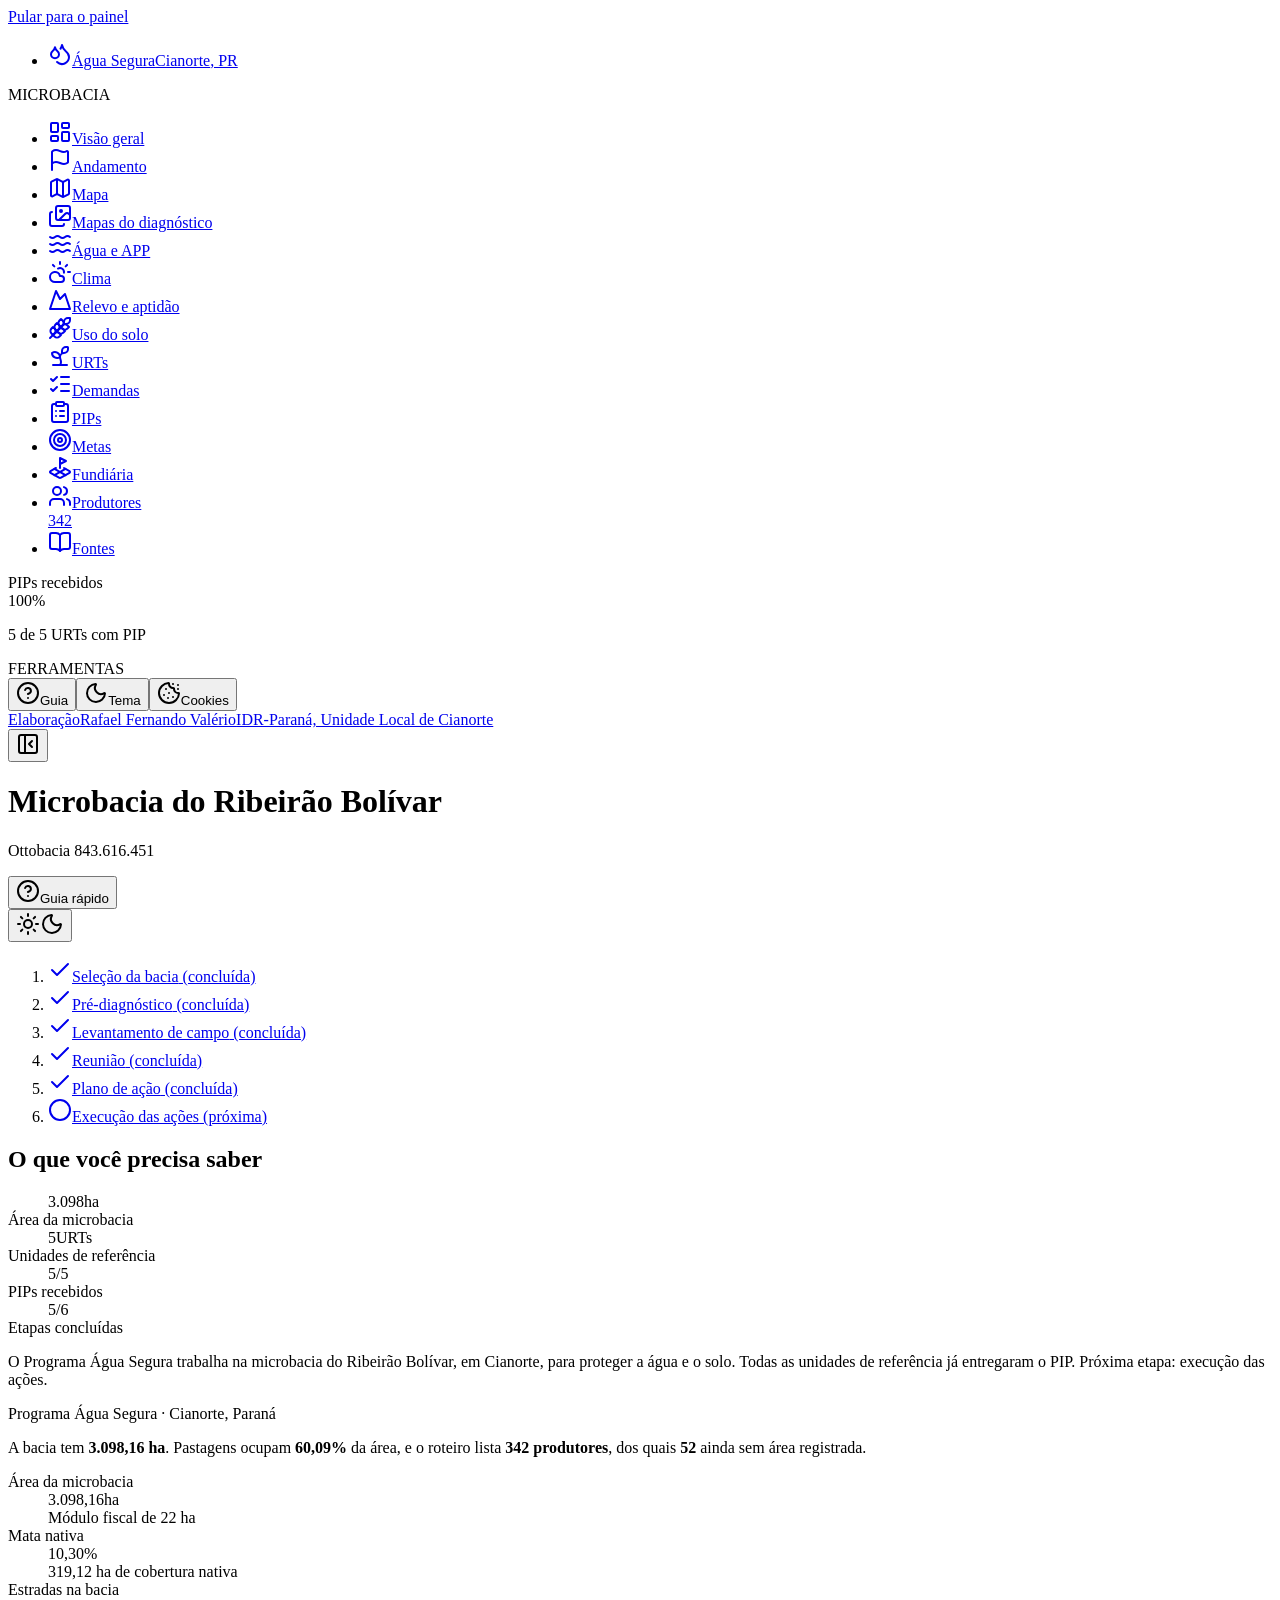
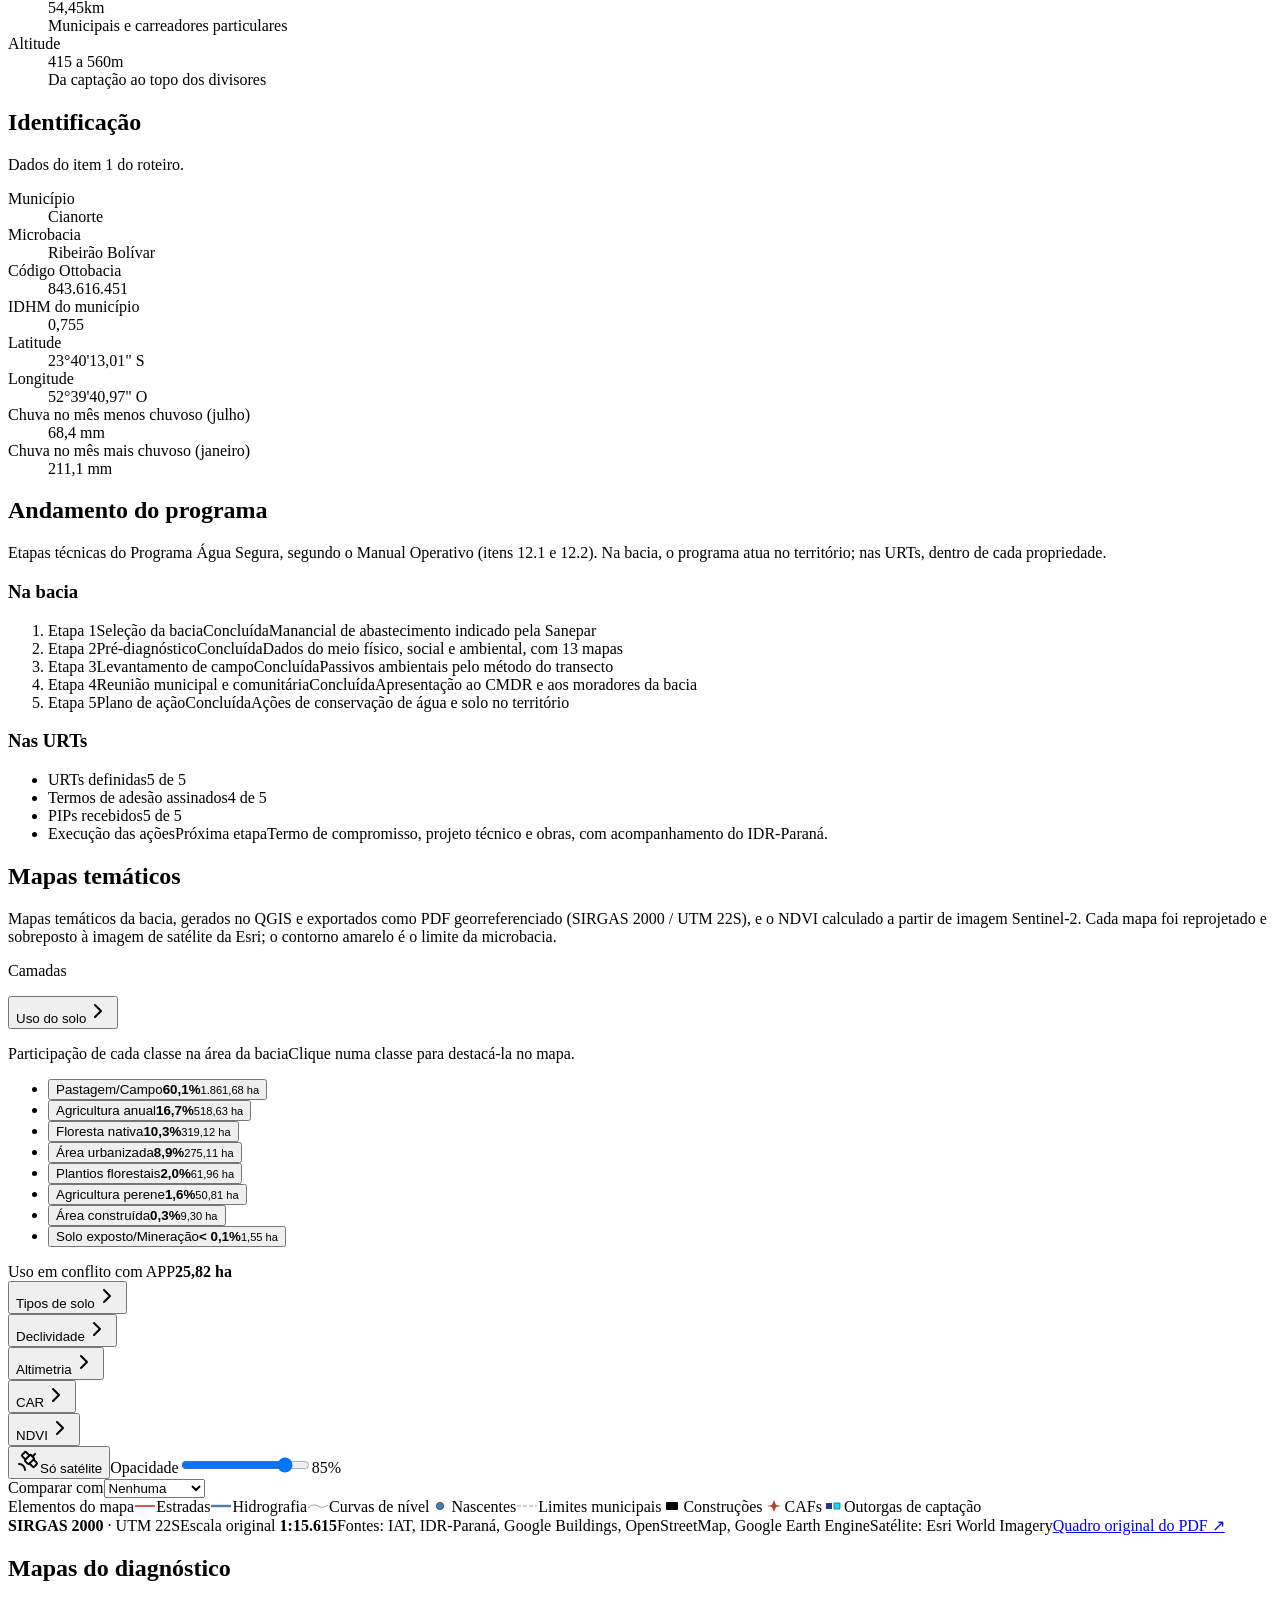
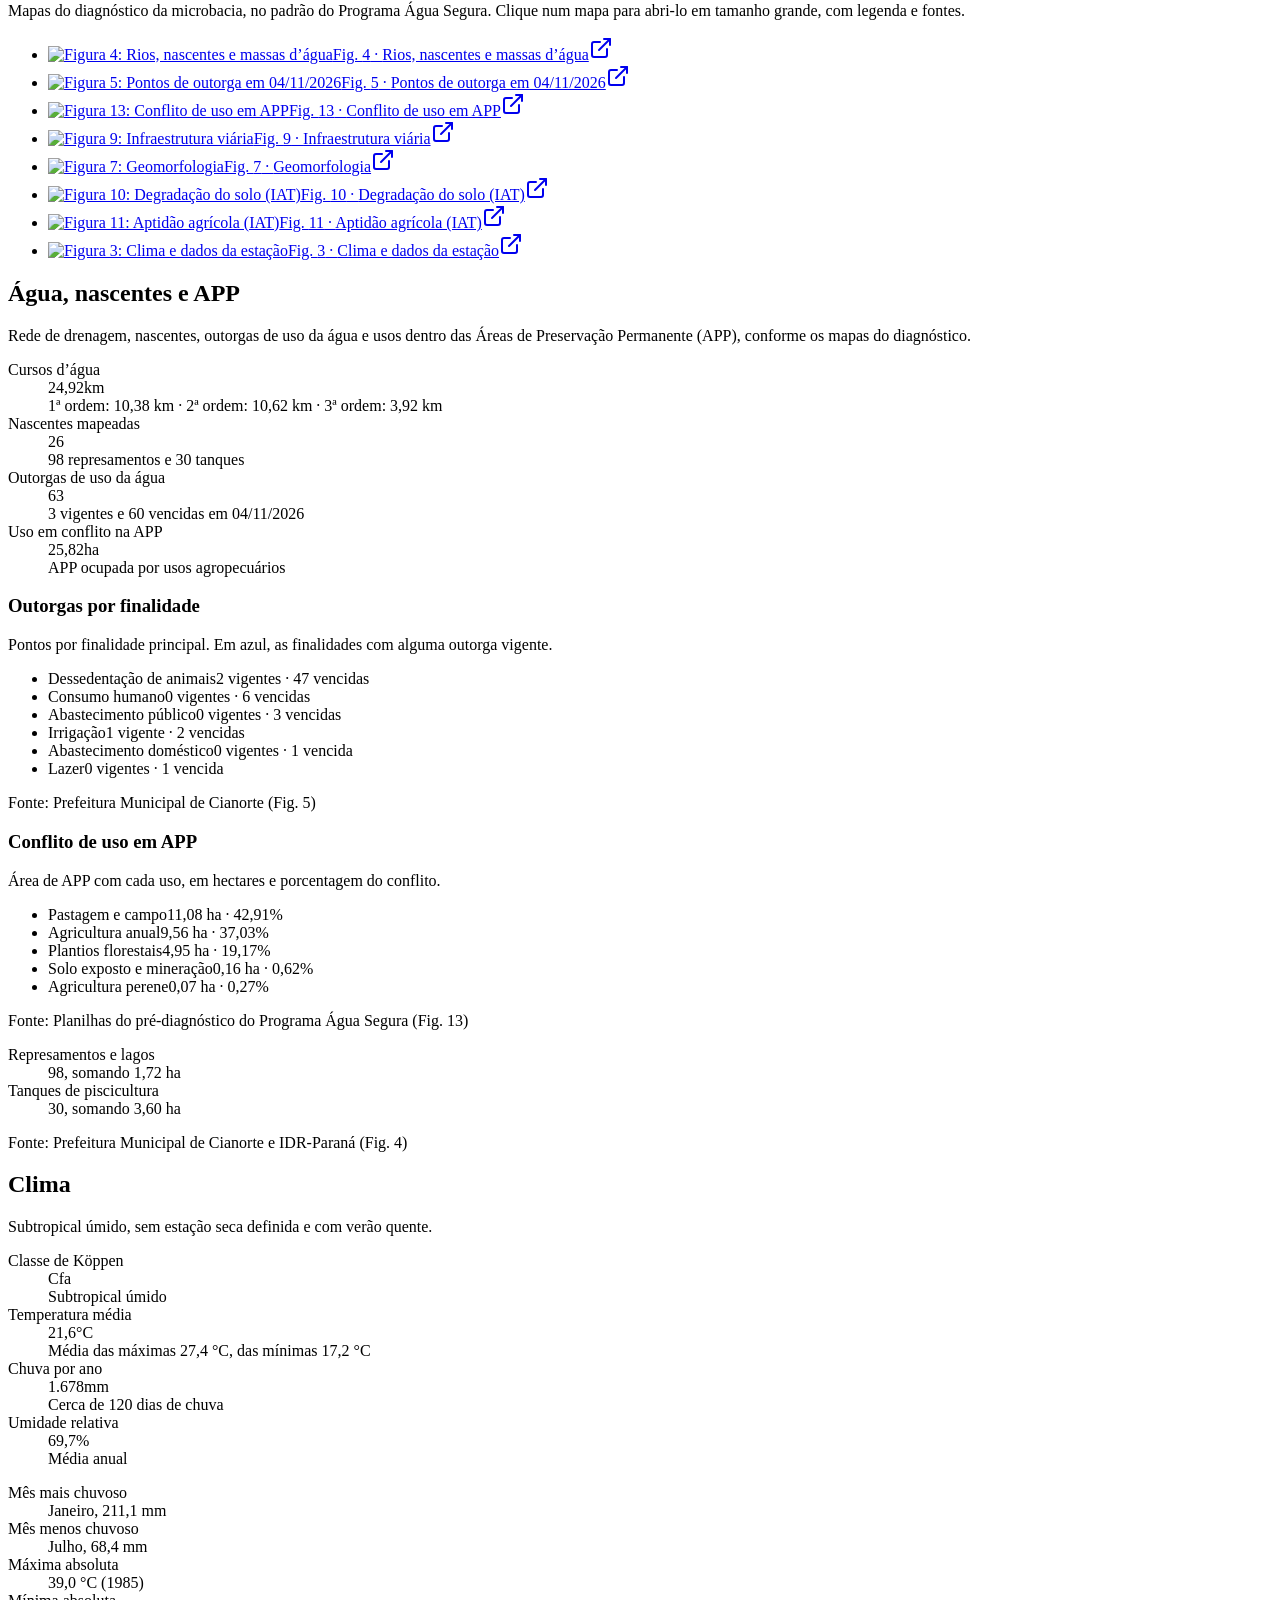
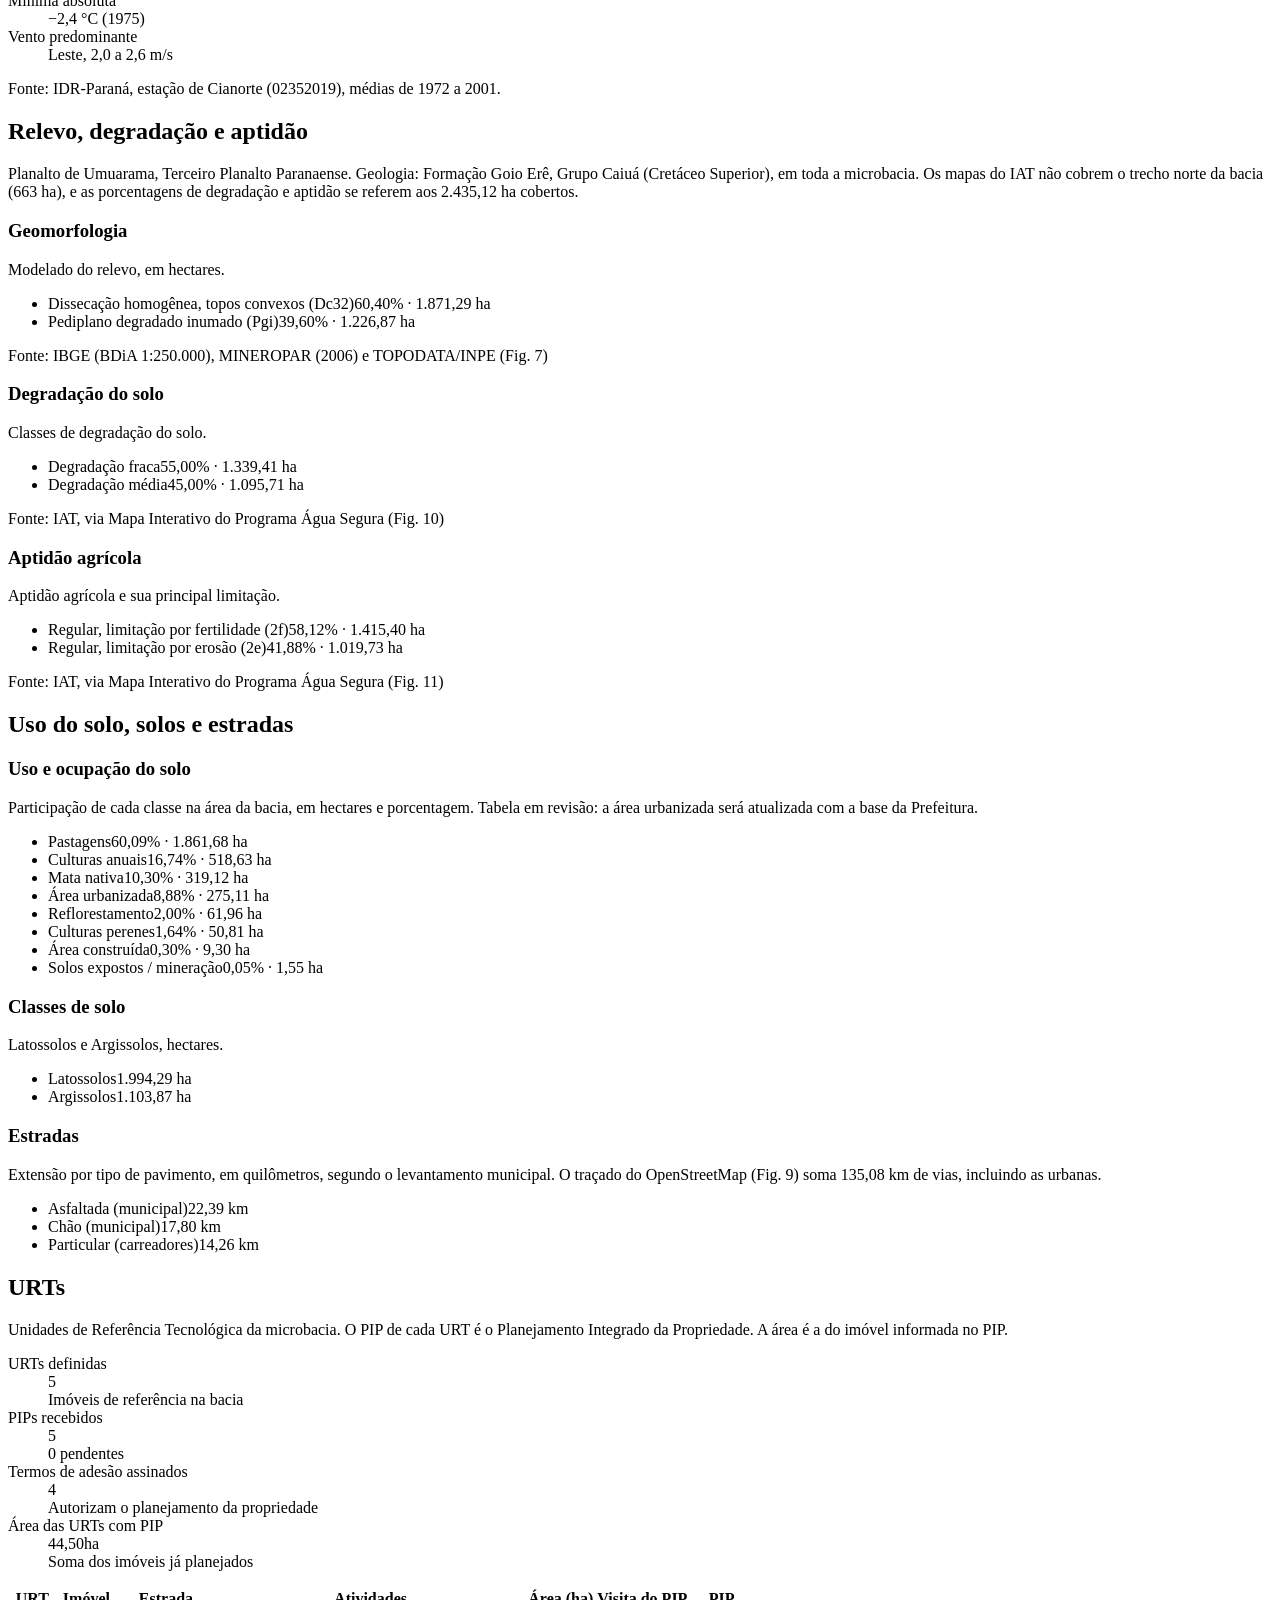
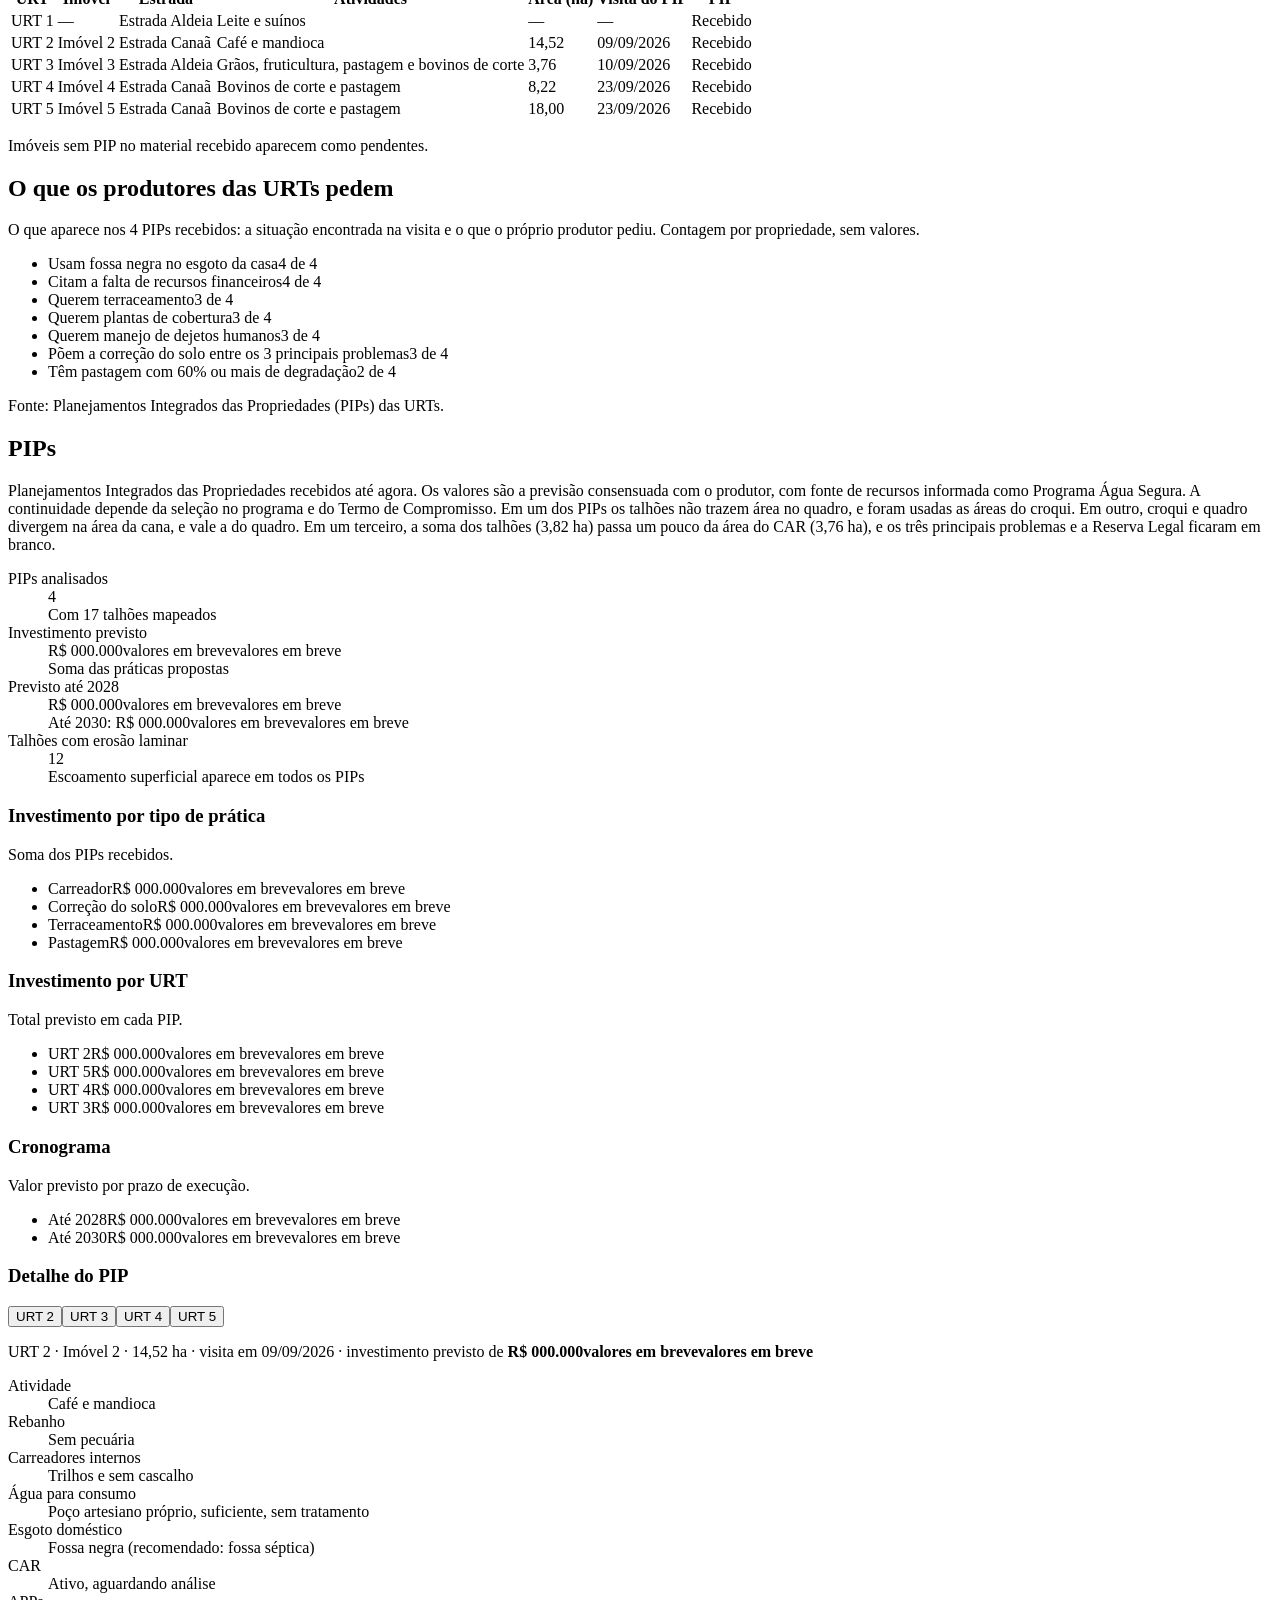
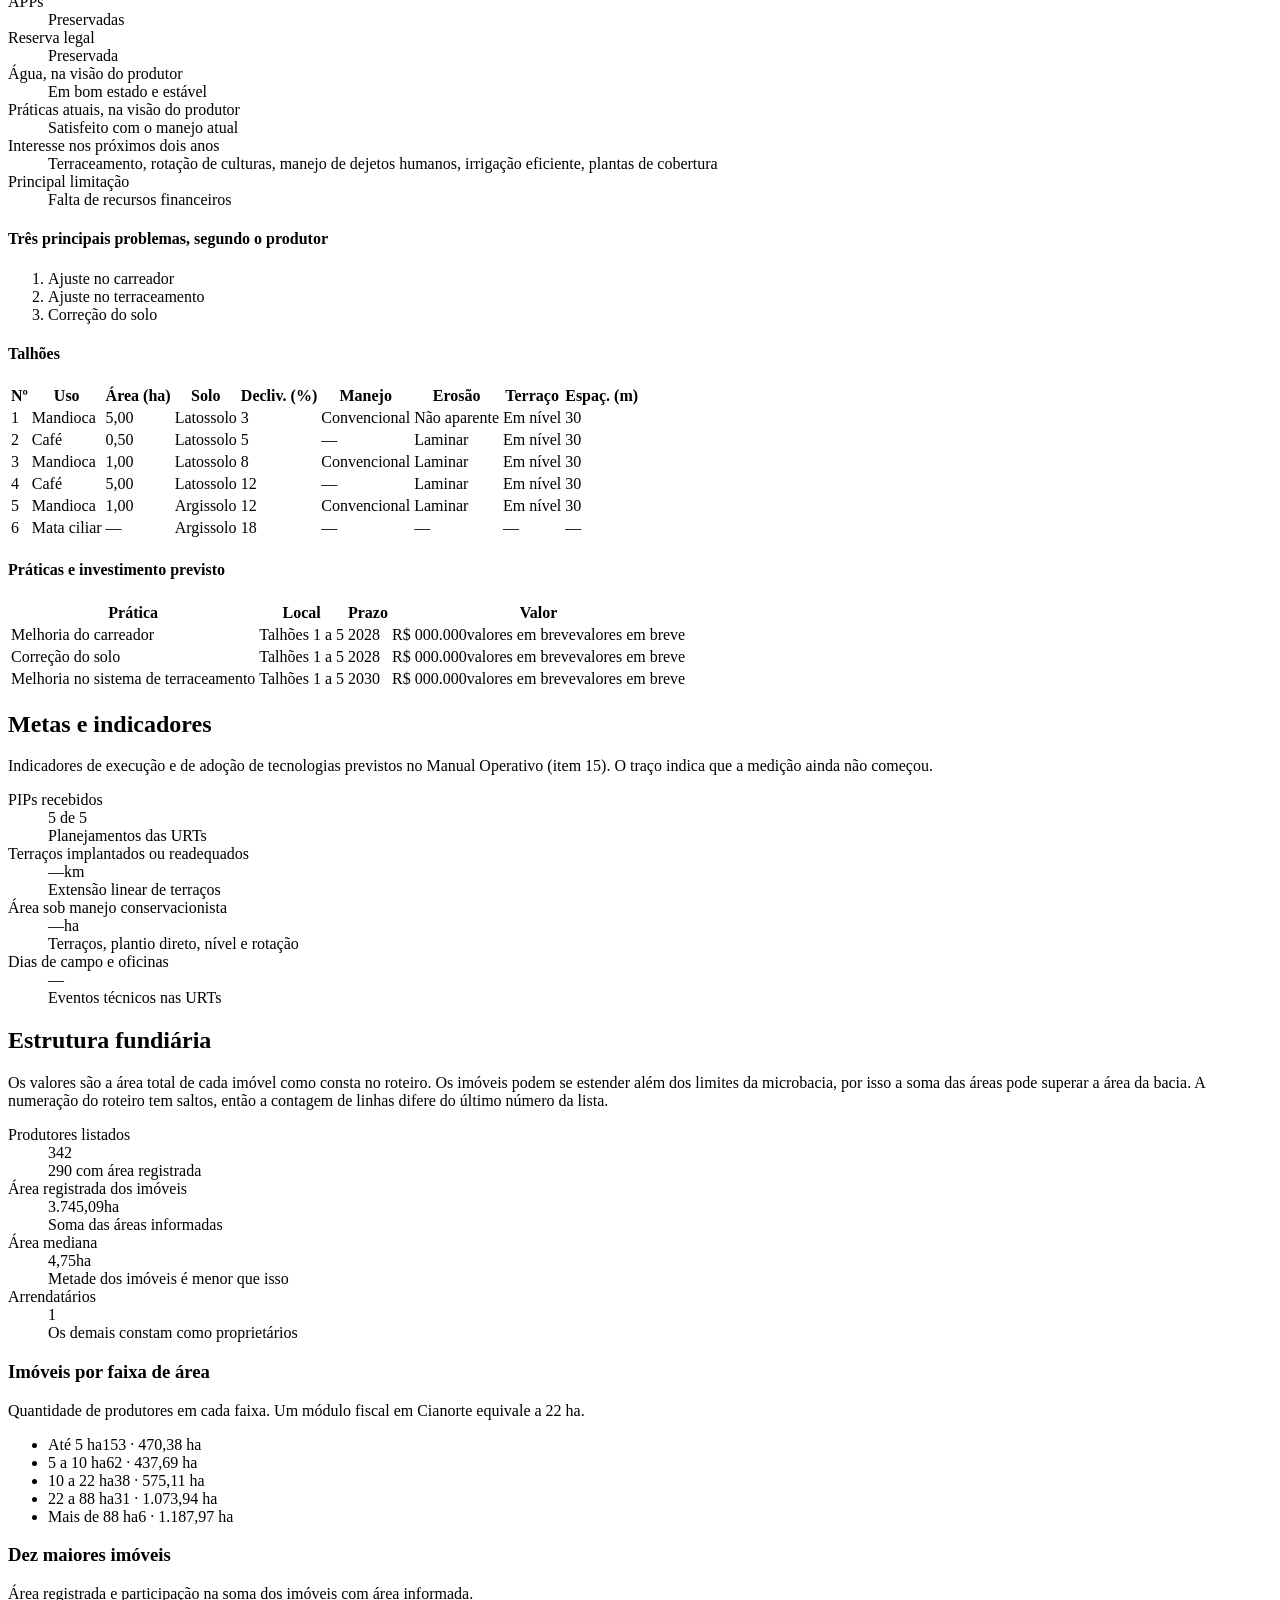
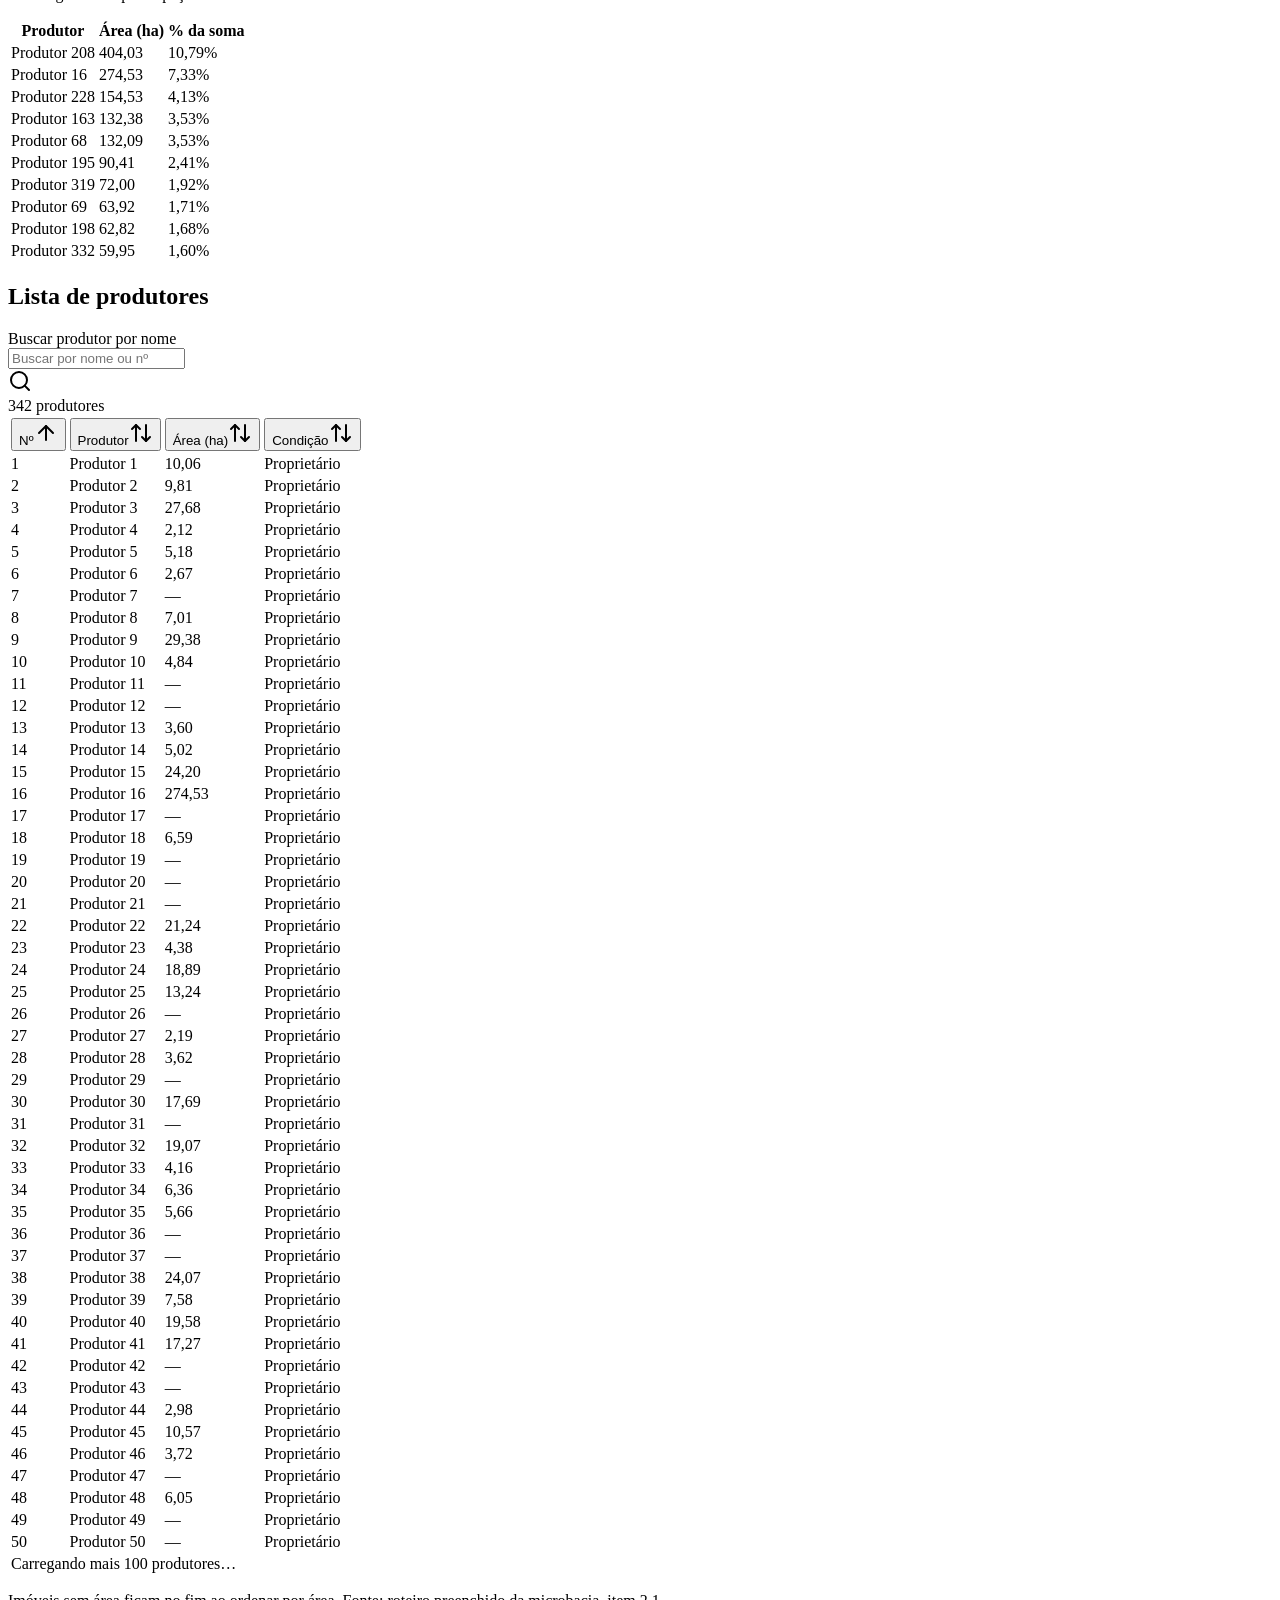
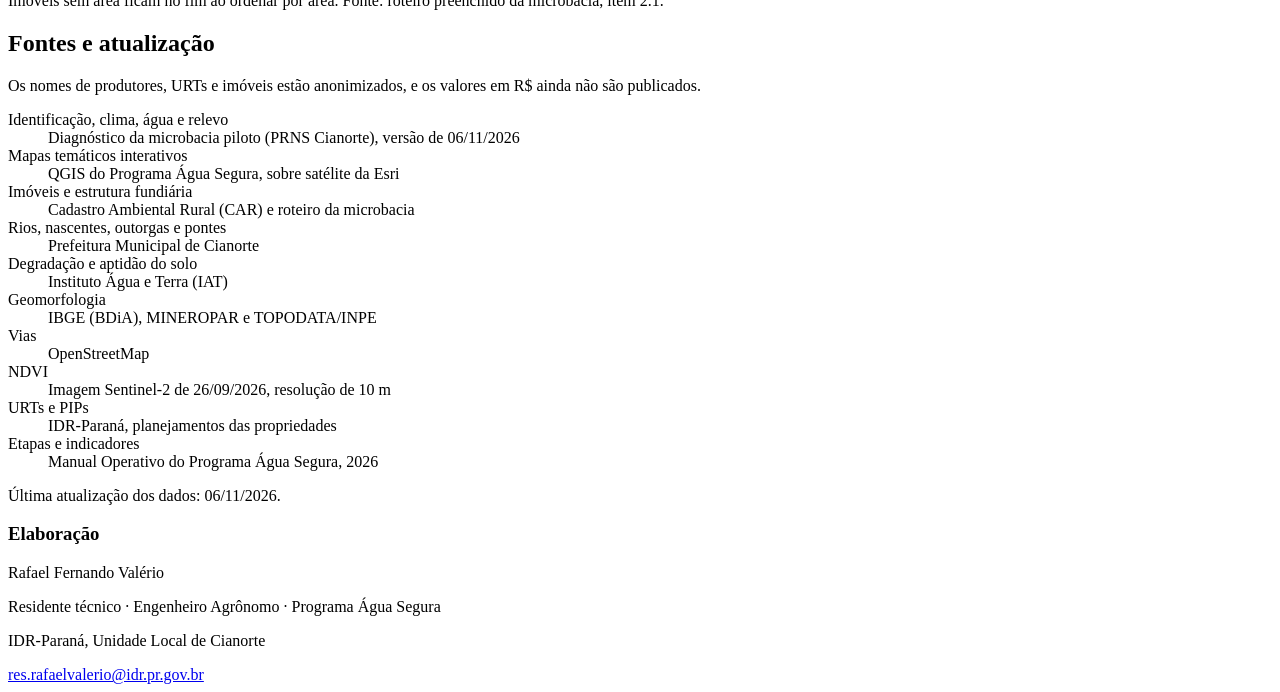
==== commit b196021e: "Painel: resumo no topo, trilha de etapas, comparador de camadas, app instalável e Next.js 16.4.6 Co-" ====
--- a/microbacia-bolivar/index.html
+++ b/microbacia-bolivar/index.html
@@ -1 +1 @@
-<!DOCTYPE html><html class="h-full antialiased" lang="pt-BR"><head><meta charSet="utf-8"/><meta name="viewport" content="width=device-width, initial-scale=1"/><link rel="stylesheet" href="/Microbacia-Ribeir-o-bol-var/microbacia-bolivar/_next/static/chunks/0g0vmp3nl8xsz.css" data-precedence="next"/><link rel="preload" as="script" fetchPriority="low" href="/Microbacia-Ribeir-o-bol-var/microbacia-bolivar/_next/static/chunks/2zy250ptxrsgu.js"/><script src="/Microbacia-Ribeir-o-bol-var/microbacia-bolivar/_next/static/chunks/3uml3jy74t5hg.js" async=""></script><script src="/Microbacia-Ribeir-o-bol-var/microbacia-bolivar/_next/static/chunks/025e_g9ksha1v.js" async=""></script><script src="/Microbacia-Ribeir-o-bol-var/microbacia-bolivar/_next/static/chunks/turbopack-1sfk7qd1kk6mm.js" async=""></script><script src="/Microbacia-Ribeir-o-bol-var/microbacia-bolivar/_next/static/chunks/2854hithcm45r.js" async=""></script><script src="/Microbacia-Ribeir-o-bol-var/microbacia-bolivar/_next/static/chunks/0umf92h1sb77c.js" async=""></script><script src="/Microbacia-Ribeir-o-bol-var/microbacia-bolivar/_next/static/chunks/3sowbpj_er-_4.js" async=""></script><script src="/Microbacia-Ribeir-o-bol-var/microbacia-bolivar/_next/static/chunks/3ps_kqi-2zouz.js" async=""></script><title>Microbacia Ribeirão Bolívar</title><meta name="description" content="Painel do Programa Água Segura na microbacia do Ribeirão Bolívar, em Cianorte-PR: URTs, PIPs, uso do solo, mapas temáticos e estrutura fundiária."/><meta property="og:title" content="Microbacia do Ribeirão Bolívar"/><meta property="og:description" content="Painel do Programa Água Segura na microbacia do Ribeirão Bolívar, em Cianorte-PR: URTs, PIPs, uso do solo, mapas temáticos e estrutura fundiária."/><meta property="og:site_name" content="Programa Água Segura"/><meta property="og:locale" content="pt_BR"/><meta property="og:image" content="https://rafaelfvalerio.github.io/Microbacia-Ribeir-o-bol-var/microbacia-bolivar/opengraph-image.jpg?opengraph-image.0vceozgskb7ps.jpg"/><meta property="og:image:type" content="image/jpeg"/><meta property="og:image:width" content="1200"/><meta property="og:image:height" content="630"/><meta property="og:image:alt" content="Mapa de uso do solo da microbacia do Ribeirão Bolívar, em Cianorte-PR, Programa Água Segura"/><meta property="og:type" content="website"/><meta name="twitter:card" content="summary_large_image"/><meta name="twitter:title" content="Microbacia do Ribeirão Bolívar"/><meta name="twitter:description" content="Painel do Programa Água Segura na microbacia do Ribeirão Bolívar, em Cianorte-PR: URTs, PIPs, uso do solo, mapas temáticos e estrutura fundiária."/><meta name="twitter:image" content="https://rafaelfvalerio.github.io/Microbacia-Ribeir-o-bol-var/microbacia-bolivar/opengraph-image.jpg?opengraph-image.0vceozgskb7ps.jpg"/><meta name="twitter:image:alt" content="Mapa de uso do solo da microbacia do Ribeirão Bolívar, em Cianorte-PR, Programa Água Segura"/><meta name="twitter:image:type" content="image/jpeg"/><meta name="twitter:image:width" content="1200"/><meta name="twitter:image:height" content="630"/><link rel="icon" href="/Microbacia-Ribeir-o-bol-var/microbacia-bolivar/icon1.png?icon1.0brsomvsqfweq.png" sizes="32x32" type="image/png"/><link rel="icon" href="/Microbacia-Ribeir-o-bol-var/microbacia-bolivar/icon2.svg?icon2.3rkm903kbvhvg.svg" sizes="any" type="image/svg+xml"/><link rel="apple-touch-icon" href="/Microbacia-Ribeir-o-bol-var/microbacia-bolivar/apple-icon.png?apple-icon.1ey50gpsyg4ky.png" sizes="180x180" type="image/png"/><link crossorigin="" href="https://server.arcgisonline.com" rel="preconnect"/><script>try{if(matchMedia("(prefers-color-scheme: dark)").matches)document.documentElement.classList.add("dark")}catch(e){}</script><script src="/Microbacia-Ribeir-o-bol-var/microbacia-bolivar/_next/static/chunks/0cz1d0mv5g_q7.js" noModule=""></script></head><body class="min-h-full flex flex-col"><div hidden=""><!--$--><!--/$--></div><div data-slot="sidebar-wrapper" style="--sidebar-width:16rem;--sidebar-width-icon:3rem" class="group/sidebar-wrapper flex w-full has-data-[variant=inset]:bg-sidebar isolate min-h-dvh bg-background font-sans text-foreground antialiased [--chart-1:#3b82f6] [--chart-2:#d4d4d8] [--chart-3:#93c5fd] [--font-sans:system-ui,sans-serif] [--sidebar-width-icon:3.5rem]! [--sidebar-width:15.5rem]! **:data-[slot=sidebar-group-label]:transition-none **:data-[slot=sidebar-menu-button]:transition-none **:data-[slot=sidebar-container]:ease-[cubic-bezier(0.23,1,0.32,1)] **:data-[slot=sidebar-gap]:ease-[cubic-bezier(0.23,1,0.32,1)] dark:[--chart-2:#3f3f46] dark:[--chart-3:#1e40af] dark:[--sidebar-accent:#1a1a1a] dark:[--sidebar:#0d0d0d]"><a class="sr-only focus:not-sr-only focus:fixed focus:top-2 focus:left-2 focus:z-50 focus:rounded-lg focus:bg-background focus:p-3" href="#visao-geral">Pular para o painel</a><div class="group peer hidden text-sidebar-foreground md:block" data-state="expanded" data-collapsible="" data-variant="sidebar" data-side="left" data-slot="sidebar"><div data-slot="sidebar-gap" class="relative w-(--sidebar-width) bg-transparent transition-[width] duration-200 ease-linear group-data-[collapsible=offcanvas]:w-0 group-data-[side=right]:rotate-180 group-data-[collapsible=icon]:w-(--sidebar-width-icon)"></div><div data-slot="sidebar-container" data-side="left" class="fixed inset-y-0 z-10 hidden h-svh w-(--sidebar-width) transition-[left,right,width] duration-200 ease-linear data-[side=left]:left-0 data-[side=left]:group-data-[collapsible=offcanvas]:left-[calc(var(--sidebar-width)*-1)] data-[side=right]:right-0 data-[side=right]:group-data-[collapsible=offcanvas]:right-[calc(var(--sidebar-width)*-1)] md:flex group-data-[collapsible=icon]:w-(--sidebar-width-icon) group-data-[side=left]:border-r group-data-[side=right]:border-l"><div data-sidebar="sidebar" data-slot="sidebar-inner" class="flex size-full flex-col bg-sidebar group-data-[variant=floating]:rounded-lg group-data-[variant=floating]:shadow-sm group-data-[variant=floating]:ring-1 group-data-[variant=floating]:ring-sidebar-border"><div data-slot="sidebar-header" data-sidebar="header" class="flex flex-col gap-2 p-2 px-3 pt-3.5 pb-5"><ul data-slot="sidebar-menu" data-sidebar="menu" class="flex w-full min-w-0 flex-col gap-0"><li data-slot="sidebar-menu-item" data-sidebar="menu-item" class="group/menu-item relative"><a aria-label="Ir ao topo" href="#topo" id="base-ui-_R_fd5fdb_" data-base-ui-tooltip-trigger="" data-slot="sidebar-menu-button" data-sidebar="menu-button" data-size="default" class="peer/menu-button group/menu-button flex w-full items-center overflow-hidden p-2 text-left ring-sidebar-ring outline-hidden transition-[width,height,padding] group-has-data-[sidebar=menu-action]/menu-item:pr-8 group-data-[collapsible=icon]:size-8! group-data-[collapsible=icon]:p-2! focus-visible:ring-2 active:bg-sidebar-accent active:text-sidebar-accent-foreground disabled:pointer-events-none disabled:opacity-50 aria-disabled:pointer-events-none aria-disabled:opacity-50 data-open:hover:bg-sidebar-accent data-open:hover:text-sidebar-accent-foreground data-active:bg-sidebar-accent data-active:font-medium data-active:text-sidebar-accent-foreground [&amp;_svg]:size-4 [&amp;_svg]:shrink-0 [&amp;&gt;span:last-child]:truncate hover:bg-sidebar-accent hover:text-sidebar-accent-foreground text-sm h-10 gap-2.5 rounded-lg px-1.5"><span class="flex size-7 shrink-0 items-center justify-center rounded-md bg-blue-500 text-white"><svg xmlns="http://www.w3.org/2000/svg" width="24" height="24" viewBox="0 0 24 24" fill="none" stroke="currentColor" stroke-width="2" stroke-linecap="round" stroke-linejoin="round" class="lucide lucide-droplets size-4" aria-hidden="true"><path d="M7 16.3c2.2 0 4-1.83 4-4.05 0-1.16-.57-2.26-1.71-3.19S7.29 6.75 7 5.3c-.29 1.45-1.14 2.84-2.29 3.76S3 11.1 3 12.25c0 2.22 1.8 4.05 4 4.05z"></path><path d="M12.56 6.6A10.97 10.97 0 0 0 14 3.02c.5 2.5 2 4.9 4 6.5s3 3.5 3 5.5a6.98 6.98 0 0 1-11.91 4.97"></path></svg></span><span class="flex min-w-0 flex-col leading-tight group-data-[collapsible=icon]:hidden"><span class="truncate font-medium text-sm">Água Segura</span><span class="truncate text-muted-foreground text-xs">Cianorte<!-- -->, PR</span></span></a></li></ul></div><div data-slot="sidebar-content" data-sidebar="content" class="no-scrollbar flex min-h-0 flex-1 flex-col gap-0 overflow-auto group-data-[collapsible=icon]:overflow-hidden pb-7 [mask-image:linear-gradient(to_bottom,#000_calc(100%-28px),transparent)]"><div data-slot="sidebar-group" data-sidebar="group" class="relative flex w-full min-w-0 flex-col p-2 px-3 py-0" aria-label="Seções do painel" data-guia="menu" role="navigation"><div data-slot="sidebar-group-label" data-sidebar="group-label" class="flex h-8 shrink-0 items-center rounded-md font-medium text-sidebar-foreground/70 ring-sidebar-ring outline-hidden transition-[margin,opacity] duration-200 ease-linear group-data-[collapsible=icon]:-mt-8 group-data-[collapsible=icon]:opacity-0 focus-visible:ring-2 [&amp;&gt;svg]:size-4 [&amp;&gt;svg]:shrink-0 px-2.5 text-[0.6875rem] tracking-wider">MICROBACIA</div><ul data-slot="sidebar-menu" data-sidebar="menu" class="flex w-full min-w-0 flex-col gap-0.5"><li data-slot="sidebar-menu-item" data-sidebar="menu-item" class="group/menu-item relative before:-left-3 before:absolute before:top-2.5 before:h-4 before:w-0.75 before:rounded-r-sm before:bg-blue-500"><a aria-current="location" aria-label="Visão geral" href="#visao-geral" id="base-ui-_R_u6l5fdb_" data-base-ui-tooltip-trigger="" data-slot="sidebar-menu-button" data-sidebar="menu-button" data-size="default" data-active="" class="peer/menu-button group/menu-button flex w-full items-center overflow-hidden p-2 text-left ring-sidebar-ring outline-hidden transition-[width,height,padding] group-has-data-[sidebar=menu-action]/menu-item:pr-8 group-data-[collapsible=icon]:size-8! group-data-[collapsible=icon]:p-2! focus-visible:ring-2 active:bg-sidebar-accent active:text-sidebar-accent-foreground disabled:pointer-events-none disabled:opacity-50 aria-disabled:pointer-events-none aria-disabled:opacity-50 data-open:hover:bg-sidebar-accent data-open:hover:text-sidebar-accent-foreground data-active:bg-sidebar-accent data-active:font-medium data-active:text-sidebar-accent-foreground [&amp;_svg]:size-4 [&amp;_svg]:shrink-0 [&amp;&gt;span:last-child]:truncate hover:bg-sidebar-accent hover:text-sidebar-accent-foreground text-sm h-9 gap-2.5 rounded-lg px-2.5 [@media(max-height:820px)]:h-8"><svg xmlns="http://www.w3.org/2000/svg" width="24" height="24" viewBox="0 0 24 24" fill="none" stroke="currentColor" stroke-width="2" stroke-linecap="round" stroke-linejoin="round" class="lucide lucide-layout-dashboard" aria-hidden="true"><rect width="7" height="9" x="3" y="3" rx="1"></rect><rect width="7" height="5" x="14" y="3" rx="1"></rect><rect width="7" height="9" x="14" y="12" rx="1"></rect><rect width="7" height="5" x="3" y="16" rx="1"></rect></svg><span class="flex-1 group-data-[collapsible=icon]:hidden">Visão geral</span></a></li><li data-slot="sidebar-menu-item" data-sidebar="menu-item" class="group/menu-item relative"><a aria-label="Andamento" href="#andamento" id="base-ui-_R_ual5fdb_" data-base-ui-tooltip-trigger="" data-slot="sidebar-menu-button" data-sidebar="menu-button" data-size="default" class="peer/menu-button group/menu-button flex w-full items-center overflow-hidden p-2 text-left ring-sidebar-ring outline-hidden transition-[width,height,padding] group-has-data-[sidebar=menu-action]/menu-item:pr-8 group-data-[collapsible=icon]:size-8! group-data-[collapsible=icon]:p-2! focus-visible:ring-2 active:bg-sidebar-accent active:text-sidebar-accent-foreground disabled:pointer-events-none disabled:opacity-50 aria-disabled:pointer-events-none aria-disabled:opacity-50 data-open:hover:bg-sidebar-accent data-open:hover:text-sidebar-accent-foreground data-active:bg-sidebar-accent data-active:font-medium data-active:text-sidebar-accent-foreground [&amp;_svg]:size-4 [&amp;_svg]:shrink-0 [&amp;&gt;span:last-child]:truncate hover:bg-sidebar-accent hover:text-sidebar-accent-foreground text-sm h-9 gap-2.5 rounded-lg px-2.5 [@media(max-height:820px)]:h-8"><svg xmlns="http://www.w3.org/2000/svg" width="24" height="24" viewBox="0 0 24 24" fill="none" stroke="currentColor" stroke-width="2" stroke-linecap="round" stroke-linejoin="round" class="lucide lucide-flag text-muted-foreground" aria-hidden="true"><path d="M4 22V4a1 1 0 0 1 .4-.8A6 6 0 0 1 8 2c3 0 5 2 7.333 2q2 0 3.067-.8A1 1 0 0 1 20 4v10a1 1 0 0 1-.4.8A6 6 0 0 1 16 16c-3 0-5-2-8-2a6 6 0 0 0-4 1.528"></path></svg><span class="flex-1 group-data-[collapsible=icon]:hidden">Andamento</span></a></li><li data-slot="sidebar-menu-item" data-sidebar="menu-item" class="group/menu-item relative"><a aria-label="Mapa" href="#mapa" id="base-ui-_R_uel5fdb_" data-base-ui-tooltip-trigger="" data-slot="sidebar-menu-button" data-sidebar="menu-button" data-size="default" class="peer/menu-button group/menu-button flex w-full items-center overflow-hidden p-2 text-left ring-sidebar-ring outline-hidden transition-[width,height,padding] group-has-data-[sidebar=menu-action]/menu-item:pr-8 group-data-[collapsible=icon]:size-8! group-data-[collapsible=icon]:p-2! focus-visible:ring-2 active:bg-sidebar-accent active:text-sidebar-accent-foreground disabled:pointer-events-none disabled:opacity-50 aria-disabled:pointer-events-none aria-disabled:opacity-50 data-open:hover:bg-sidebar-accent data-open:hover:text-sidebar-accent-foreground data-active:bg-sidebar-accent data-active:font-medium data-active:text-sidebar-accent-foreground [&amp;_svg]:size-4 [&amp;_svg]:shrink-0 [&amp;&gt;span:last-child]:truncate hover:bg-sidebar-accent hover:text-sidebar-accent-foreground text-sm h-9 gap-2.5 rounded-lg px-2.5 [@media(max-height:820px)]:h-8"><svg xmlns="http://www.w3.org/2000/svg" width="24" height="24" viewBox="0 0 24 24" fill="none" stroke="currentColor" stroke-width="2" stroke-linecap="round" stroke-linejoin="round" class="lucide lucide-map text-muted-foreground" aria-hidden="true"><path d="M14.106 5.553a2 2 0 0 0 1.788 0l3.659-1.83A1 1 0 0 1 21 4.619v12.764a1 1 0 0 1-.553.894l-4.553 2.277a2 2 0 0 1-1.788 0l-4.212-2.106a2 2 0 0 0-1.788 0l-3.659 1.83A1 1 0 0 1 3 19.381V6.618a1 1 0 0 1 .553-.894l4.553-2.277a2 2 0 0 1 1.788 0z"></path><path d="M15 5.764v15"></path><path d="M9 3.236v15"></path></svg><span class="flex-1 group-data-[collapsible=icon]:hidden">Mapa</span></a></li><li data-slot="sidebar-menu-item" data-sidebar="menu-item" class="group/menu-item relative"><a aria-label="Mapas do diagnóstico" href="#figuras" id="base-ui-_R_uil5fdb_" data-base-ui-tooltip-trigger="" data-slot="sidebar-menu-button" data-sidebar="menu-button" data-size="default" class="peer/menu-button group/menu-button flex w-full items-center overflow-hidden p-2 text-left ring-sidebar-ring outline-hidden transition-[width,height,padding] group-has-data-[sidebar=menu-action]/menu-item:pr-8 group-data-[collapsible=icon]:size-8! group-data-[collapsible=icon]:p-2! focus-visible:ring-2 active:bg-sidebar-accent active:text-sidebar-accent-foreground disabled:pointer-events-none disabled:opacity-50 aria-disabled:pointer-events-none aria-disabled:opacity-50 data-open:hover:bg-sidebar-accent data-open:hover:text-sidebar-accent-foreground data-active:bg-sidebar-accent data-active:font-medium data-active:text-sidebar-accent-foreground [&amp;_svg]:size-4 [&amp;_svg]:shrink-0 [&amp;&gt;span:last-child]:truncate hover:bg-sidebar-accent hover:text-sidebar-accent-foreground text-sm h-9 gap-2.5 rounded-lg px-2.5 [@media(max-height:820px)]:h-8"><svg xmlns="http://www.w3.org/2000/svg" width="24" height="24" viewBox="0 0 24 24" fill="none" stroke="currentColor" stroke-width="2" stroke-linecap="round" stroke-linejoin="round" class="lucide lucide-images text-muted-foreground" aria-hidden="true"><path d="m22 11-1.296-1.296a2.4 2.4 0 0 0-3.408 0L11 16"></path><path d="M4 8a2 2 0 0 0-2 2v10a2 2 0 0 0 2 2h10a2 2 0 0 0 2-2"></path><circle cx="13" cy="7" r="1" fill="currentColor"></circle><rect x="8" y="2" width="14" height="14" rx="2"></rect></svg><span class="flex-1 group-data-[collapsible=icon]:hidden">Mapas do diagnóstico</span></a></li><li data-slot="sidebar-menu-item" data-sidebar="menu-item" class="group/menu-item relative"><a aria-label="Água e APP" href="#agua" id="base-ui-_R_uml5fdb_" data-base-ui-tooltip-trigger="" data-slot="sidebar-menu-button" data-sidebar="menu-button" data-size="default" class="peer/menu-button group/menu-button flex w-full items-center overflow-hidden p-2 text-left ring-sidebar-ring outline-hidden transition-[width,height,padding] group-has-data-[sidebar=menu-action]/menu-item:pr-8 group-data-[collapsible=icon]:size-8! group-data-[collapsible=icon]:p-2! focus-visible:ring-2 active:bg-sidebar-accent active:text-sidebar-accent-foreground disabled:pointer-events-none disabled:opacity-50 aria-disabled:pointer-events-none aria-disabled:opacity-50 data-open:hover:bg-sidebar-accent data-open:hover:text-sidebar-accent-foreground data-active:bg-sidebar-accent data-active:font-medium data-active:text-sidebar-accent-foreground [&amp;_svg]:size-4 [&amp;_svg]:shrink-0 [&amp;&gt;span:last-child]:truncate hover:bg-sidebar-accent hover:text-sidebar-accent-foreground text-sm h-9 gap-2.5 rounded-lg px-2.5 [@media(max-height:820px)]:h-8"><svg xmlns="http://www.w3.org/2000/svg" width="24" height="24" viewBox="0 0 24 24" fill="none" stroke="currentColor" stroke-width="2" stroke-linecap="round" stroke-linejoin="round" class="lucide lucide-waves-horizontal lucide-waves text-muted-foreground" aria-hidden="true"><path d="M2 12q2.5 2 5 0t5 0 5 0 5 0"></path><path d="M2 19q2.5 2 5 0t5 0 5 0 5 0"></path><path d="M2 5q2.5 2 5 0t5 0 5 0 5 0"></path></svg><span class="flex-1 group-data-[collapsible=icon]:hidden">Água e APP</span></a></li><li data-slot="sidebar-menu-item" data-sidebar="menu-item" class="group/menu-item relative"><a aria-label="Clima" href="#clima" id="base-ui-_R_uql5fdb_" data-base-ui-tooltip-trigger="" data-slot="sidebar-menu-button" data-sidebar="menu-button" data-size="default" class="peer/menu-button group/menu-button flex w-full items-center overflow-hidden p-2 text-left ring-sidebar-ring outline-hidden transition-[width,height,padding] group-has-data-[sidebar=menu-action]/menu-item:pr-8 group-data-[collapsible=icon]:size-8! group-data-[collapsible=icon]:p-2! focus-visible:ring-2 active:bg-sidebar-accent active:text-sidebar-accent-foreground disabled:pointer-events-none disabled:opacity-50 aria-disabled:pointer-events-none aria-disabled:opacity-50 data-open:hover:bg-sidebar-accent data-open:hover:text-sidebar-accent-foreground data-active:bg-sidebar-accent data-active:font-medium data-active:text-sidebar-accent-foreground [&amp;_svg]:size-4 [&amp;_svg]:shrink-0 [&amp;&gt;span:last-child]:truncate hover:bg-sidebar-accent hover:text-sidebar-accent-foreground text-sm h-9 gap-2.5 rounded-lg px-2.5 [@media(max-height:820px)]:h-8"><svg xmlns="http://www.w3.org/2000/svg" width="24" height="24" viewBox="0 0 24 24" fill="none" stroke="currentColor" stroke-width="2" stroke-linecap="round" stroke-linejoin="round" class="lucide lucide-cloud-sun text-muted-foreground" aria-hidden="true"><path d="M12 2v2"></path><path d="m4.93 4.93 1.41 1.41"></path><path d="M20 12h2"></path><path d="m19.07 4.93-1.41 1.41"></path><path d="M15.947 12.65a4 4 0 0 0-5.925-4.128"></path><path d="M13 22H7a5 5 0 1 1 4.9-6H13a3 3 0 0 1 0 6Z"></path></svg><span class="flex-1 group-data-[collapsible=icon]:hidden">Clima</span></a></li><li data-slot="sidebar-menu-item" data-sidebar="menu-item" class="group/menu-item relative"><a aria-label="Relevo e aptidão" href="#relevo" id="base-ui-_R_uul5fdb_" data-base-ui-tooltip-trigger="" data-slot="sidebar-menu-button" data-sidebar="menu-button" data-size="default" class="peer/menu-button group/menu-button flex w-full items-center overflow-hidden p-2 text-left ring-sidebar-ring outline-hidden transition-[width,height,padding] group-has-data-[sidebar=menu-action]/menu-item:pr-8 group-data-[collapsible=icon]:size-8! group-data-[collapsible=icon]:p-2! focus-visible:ring-2 active:bg-sidebar-accent active:text-sidebar-accent-foreground disabled:pointer-events-none disabled:opacity-50 aria-disabled:pointer-events-none aria-disabled:opacity-50 data-open:hover:bg-sidebar-accent data-open:hover:text-sidebar-accent-foreground data-active:bg-sidebar-accent data-active:font-medium data-active:text-sidebar-accent-foreground [&amp;_svg]:size-4 [&amp;_svg]:shrink-0 [&amp;&gt;span:last-child]:truncate hover:bg-sidebar-accent hover:text-sidebar-accent-foreground text-sm h-9 gap-2.5 rounded-lg px-2.5 [@media(max-height:820px)]:h-8"><svg xmlns="http://www.w3.org/2000/svg" width="24" height="24" viewBox="0 0 24 24" fill="none" stroke="currentColor" stroke-width="2" stroke-linecap="round" stroke-linejoin="round" class="lucide lucide-mountain text-muted-foreground" aria-hidden="true"><path d="m8 3 4 8 5-5 5 15H2L8 3z"></path></svg><span class="flex-1 group-data-[collapsible=icon]:hidden">Relevo e aptidão</span></a></li><li data-slot="sidebar-menu-item" data-sidebar="menu-item" class="group/menu-item relative"><a aria-label="Uso do solo" href="#uso-solo" id="base-ui-_R_v2l5fdb_" data-base-ui-tooltip-trigger="" data-slot="sidebar-menu-button" data-sidebar="menu-button" data-size="default" class="peer/menu-button group/menu-button flex w-full items-center overflow-hidden p-2 text-left ring-sidebar-ring outline-hidden transition-[width,height,padding] group-has-data-[sidebar=menu-action]/menu-item:pr-8 group-data-[collapsible=icon]:size-8! group-data-[collapsible=icon]:p-2! focus-visible:ring-2 active:bg-sidebar-accent active:text-sidebar-accent-foreground disabled:pointer-events-none disabled:opacity-50 aria-disabled:pointer-events-none aria-disabled:opacity-50 data-open:hover:bg-sidebar-accent data-open:hover:text-sidebar-accent-foreground data-active:bg-sidebar-accent data-active:font-medium data-active:text-sidebar-accent-foreground [&amp;_svg]:size-4 [&amp;_svg]:shrink-0 [&amp;&gt;span:last-child]:truncate hover:bg-sidebar-accent hover:text-sidebar-accent-foreground text-sm h-9 gap-2.5 rounded-lg px-2.5 [@media(max-height:820px)]:h-8"><svg xmlns="http://www.w3.org/2000/svg" width="24" height="24" viewBox="0 0 24 24" fill="none" stroke="currentColor" stroke-width="2" stroke-linecap="round" stroke-linejoin="round" class="lucide lucide-wheat text-muted-foreground" aria-hidden="true"><path d="M2 22 16 8"></path><path d="M3.47 12.53 5 11l1.53 1.53a3.5 3.5 0 0 1 0 4.94L5 19l-1.53-1.53a3.5 3.5 0 0 1 0-4.94Z"></path><path d="M7.47 8.53 9 7l1.53 1.53a3.5 3.5 0 0 1 0 4.94L9 15l-1.53-1.53a3.5 3.5 0 0 1 0-4.94Z"></path><path d="M11.47 4.53 13 3l1.53 1.53a3.5 3.5 0 0 1 0 4.94L13 11l-1.53-1.53a3.5 3.5 0 0 1 0-4.94Z"></path><path d="M20 2h2v2a4 4 0 0 1-4 4h-2V6a4 4 0 0 1 4-4Z"></path><path d="M11.47 17.47 13 19l-1.53 1.53a3.5 3.5 0 0 1-4.94 0L5 19l1.53-1.53a3.5 3.5 0 0 1 4.94 0Z"></path><path d="M15.47 13.47 17 15l-1.53 1.53a3.5 3.5 0 0 1-4.94 0L9 15l1.53-1.53a3.5 3.5 0 0 1 4.94 0Z"></path><path d="M19.47 9.47 21 11l-1.53 1.53a3.5 3.5 0 0 1-4.94 0L13 11l1.53-1.53a3.5 3.5 0 0 1 4.94 0Z"></path></svg><span class="flex-1 group-data-[collapsible=icon]:hidden">Uso do solo</span></a></li><li data-slot="sidebar-menu-item" data-sidebar="menu-item" class="group/menu-item relative"><a aria-label="URTs" href="#urts" id="base-ui-_R_v6l5fdb_" data-base-ui-tooltip-trigger="" data-slot="sidebar-menu-button" data-sidebar="menu-button" data-size="default" class="peer/menu-button group/menu-button flex w-full items-center overflow-hidden p-2 text-left ring-sidebar-ring outline-hidden transition-[width,height,padding] group-has-data-[sidebar=menu-action]/menu-item:pr-8 group-data-[collapsible=icon]:size-8! group-data-[collapsible=icon]:p-2! focus-visible:ring-2 active:bg-sidebar-accent active:text-sidebar-accent-foreground disabled:pointer-events-none disabled:opacity-50 aria-disabled:pointer-events-none aria-disabled:opacity-50 data-open:hover:bg-sidebar-accent data-open:hover:text-sidebar-accent-foreground data-active:bg-sidebar-accent data-active:font-medium data-active:text-sidebar-accent-foreground [&amp;_svg]:size-4 [&amp;_svg]:shrink-0 [&amp;&gt;span:last-child]:truncate hover:bg-sidebar-accent hover:text-sidebar-accent-foreground text-sm h-9 gap-2.5 rounded-lg px-2.5 [@media(max-height:820px)]:h-8"><svg xmlns="http://www.w3.org/2000/svg" width="24" height="24" viewBox="0 0 24 24" fill="none" stroke="currentColor" stroke-width="2" stroke-linecap="round" stroke-linejoin="round" class="lucide lucide-sprout text-muted-foreground" aria-hidden="true"><path d="M14 9.536V7a4 4 0 0 1 4-4h1.5a.5.5 0 0 1 .5.5V5a4 4 0 0 1-4 4 4 4 0 0 0-4 4c0 2 1 3 1 5a5 5 0 0 1-1 3"></path><path d="M4 9a5 5 0 0 1 8 4 5 5 0 0 1-8-4"></path><path d="M5 21h14"></path></svg><span class="flex-1 group-data-[collapsible=icon]:hidden">URTs</span></a></li><li data-slot="sidebar-menu-item" data-sidebar="menu-item" class="group/menu-item relative"><a aria-label="Demandas" href="#demandas" id="base-ui-_R_val5fdb_" data-base-ui-tooltip-trigger="" data-slot="sidebar-menu-button" data-sidebar="menu-button" data-size="default" class="peer/menu-button group/menu-button flex w-full items-center overflow-hidden p-2 text-left ring-sidebar-ring outline-hidden transition-[width,height,padding] group-has-data-[sidebar=menu-action]/menu-item:pr-8 group-data-[collapsible=icon]:size-8! group-data-[collapsible=icon]:p-2! focus-visible:ring-2 active:bg-sidebar-accent active:text-sidebar-accent-foreground disabled:pointer-events-none disabled:opacity-50 aria-disabled:pointer-events-none aria-disabled:opacity-50 data-open:hover:bg-sidebar-accent data-open:hover:text-sidebar-accent-foreground data-active:bg-sidebar-accent data-active:font-medium data-active:text-sidebar-accent-foreground [&amp;_svg]:size-4 [&amp;_svg]:shrink-0 [&amp;&gt;span:last-child]:truncate hover:bg-sidebar-accent hover:text-sidebar-accent-foreground text-sm h-9 gap-2.5 rounded-lg px-2.5 [@media(max-height:820px)]:h-8"><svg xmlns="http://www.w3.org/2000/svg" width="24" height="24" viewBox="0 0 24 24" fill="none" stroke="currentColor" stroke-width="2" stroke-linecap="round" stroke-linejoin="round" class="lucide lucide-list-checks text-muted-foreground" aria-hidden="true"><path d="M13 5h8"></path><path d="M13 12h8"></path><path d="M13 19h8"></path><path d="m3 17 2 2 4-4"></path><path d="m3 7 2 2 4-4"></path></svg><span class="flex-1 group-data-[collapsible=icon]:hidden">Demandas</span></a></li><li data-slot="sidebar-menu-item" data-sidebar="menu-item" class="group/menu-item relative"><a aria-label="PIPs" href="#pips" id="base-ui-_R_vel5fdb_" data-base-ui-tooltip-trigger="" data-slot="sidebar-menu-button" data-sidebar="menu-button" data-size="default" class="peer/menu-button group/menu-button flex w-full items-center overflow-hidden p-2 text-left ring-sidebar-ring outline-hidden transition-[width,height,padding] group-has-data-[sidebar=menu-action]/menu-item:pr-8 group-data-[collapsible=icon]:size-8! group-data-[collapsible=icon]:p-2! focus-visible:ring-2 active:bg-sidebar-accent active:text-sidebar-accent-foreground disabled:pointer-events-none disabled:opacity-50 aria-disabled:pointer-events-none aria-disabled:opacity-50 data-open:hover:bg-sidebar-accent data-open:hover:text-sidebar-accent-foreground data-active:bg-sidebar-accent data-active:font-medium data-active:text-sidebar-accent-foreground [&amp;_svg]:size-4 [&amp;_svg]:shrink-0 [&amp;&gt;span:last-child]:truncate hover:bg-sidebar-accent hover:text-sidebar-accent-foreground text-sm h-9 gap-2.5 rounded-lg px-2.5 [@media(max-height:820px)]:h-8"><svg xmlns="http://www.w3.org/2000/svg" width="24" height="24" viewBox="0 0 24 24" fill="none" stroke="currentColor" stroke-width="2" stroke-linecap="round" stroke-linejoin="round" class="lucide lucide-clipboard-list text-muted-foreground" aria-hidden="true"><rect width="8" height="4" x="8" y="2" rx="1" ry="1"></rect><path d="M16 4h2a2 2 0 0 1 2 2v14a2 2 0 0 1-2 2H6a2 2 0 0 1-2-2V6a2 2 0 0 1 2-2h2"></path><path d="M12 11h4"></path><path d="M12 16h4"></path><path d="M8 11h.01"></path><path d="M8 16h.01"></path></svg><span class="flex-1 group-data-[collapsible=icon]:hidden">PIPs</span></a></li><li data-slot="sidebar-menu-item" data-sidebar="menu-item" class="group/menu-item relative"><a aria-label="Metas" href="#metas" id="base-ui-_R_vil5fdb_" data-base-ui-tooltip-trigger="" data-slot="sidebar-menu-button" data-sidebar="menu-button" data-size="default" class="peer/menu-button group/menu-button flex w-full items-center overflow-hidden p-2 text-left ring-sidebar-ring outline-hidden transition-[width,height,padding] group-has-data-[sidebar=menu-action]/menu-item:pr-8 group-data-[collapsible=icon]:size-8! group-data-[collapsible=icon]:p-2! focus-visible:ring-2 active:bg-sidebar-accent active:text-sidebar-accent-foreground disabled:pointer-events-none disabled:opacity-50 aria-disabled:pointer-events-none aria-disabled:opacity-50 data-open:hover:bg-sidebar-accent data-open:hover:text-sidebar-accent-foreground data-active:bg-sidebar-accent data-active:font-medium data-active:text-sidebar-accent-foreground [&amp;_svg]:size-4 [&amp;_svg]:shrink-0 [&amp;&gt;span:last-child]:truncate hover:bg-sidebar-accent hover:text-sidebar-accent-foreground text-sm h-9 gap-2.5 rounded-lg px-2.5 [@media(max-height:820px)]:h-8"><svg xmlns="http://www.w3.org/2000/svg" width="24" height="24" viewBox="0 0 24 24" fill="none" stroke="currentColor" stroke-width="2" stroke-linecap="round" stroke-linejoin="round" class="lucide lucide-target text-muted-foreground" aria-hidden="true"><circle cx="12" cy="12" r="10"></circle><circle cx="12" cy="12" r="6"></circle><circle cx="12" cy="12" r="2"></circle></svg><span class="flex-1 group-data-[collapsible=icon]:hidden">Metas</span></a></li><li data-slot="sidebar-menu-item" data-sidebar="menu-item" class="group/menu-item relative"><a aria-label="Fundiária" href="#fundiaria" id="base-ui-_R_vml5fdb_" data-base-ui-tooltip-trigger="" data-slot="sidebar-menu-button" data-sidebar="menu-button" data-size="default" class="peer/menu-button group/menu-button flex w-full items-center overflow-hidden p-2 text-left ring-sidebar-ring outline-hidden transition-[width,height,padding] group-has-data-[sidebar=menu-action]/menu-item:pr-8 group-data-[collapsible=icon]:size-8! group-data-[collapsible=icon]:p-2! focus-visible:ring-2 active:bg-sidebar-accent active:text-sidebar-accent-foreground disabled:pointer-events-none disabled:opacity-50 aria-disabled:pointer-events-none aria-disabled:opacity-50 data-open:hover:bg-sidebar-accent data-open:hover:text-sidebar-accent-foreground data-active:bg-sidebar-accent data-active:font-medium data-active:text-sidebar-accent-foreground [&amp;_svg]:size-4 [&amp;_svg]:shrink-0 [&amp;&gt;span:last-child]:truncate hover:bg-sidebar-accent hover:text-sidebar-accent-foreground text-sm h-9 gap-2.5 rounded-lg px-2.5 [@media(max-height:820px)]:h-8"><svg xmlns="http://www.w3.org/2000/svg" width="24" height="24" viewBox="0 0 24 24" fill="none" stroke="currentColor" stroke-width="2" stroke-linecap="round" stroke-linejoin="round" class="lucide lucide-land-plot text-muted-foreground" aria-hidden="true"><path d="m12 8 6-3-6-3v10"></path><path d="m8 11.99-5.5 3.14a1 1 0 0 0 0 1.74l8.5 4.86a2 2 0 0 0 2 0l8.5-4.86a1 1 0 0 0 0-1.74L16 12"></path><path d="m6.49 12.85 11.02 6.3"></path><path d="M17.51 12.85 6.5 19.15"></path></svg><span class="flex-1 group-data-[collapsible=icon]:hidden">Fundiária</span></a></li><li data-slot="sidebar-menu-item" data-sidebar="menu-item" class="group/menu-item relative"><a aria-label="Produtores" href="#produtores" id="base-ui-_R_vql5fdb_" data-base-ui-tooltip-trigger="" data-slot="sidebar-menu-button" data-sidebar="menu-button" data-size="default" class="peer/menu-button group/menu-button flex w-full items-center overflow-hidden p-2 text-left ring-sidebar-ring outline-hidden transition-[width,height,padding] group-has-data-[sidebar=menu-action]/menu-item:pr-8 group-data-[collapsible=icon]:size-8! group-data-[collapsible=icon]:p-2! focus-visible:ring-2 active:bg-sidebar-accent active:text-sidebar-accent-foreground disabled:pointer-events-none disabled:opacity-50 aria-disabled:pointer-events-none aria-disabled:opacity-50 data-open:hover:bg-sidebar-accent data-open:hover:text-sidebar-accent-foreground data-active:bg-sidebar-accent data-active:font-medium data-active:text-sidebar-accent-foreground [&amp;_svg]:size-4 [&amp;_svg]:shrink-0 [&amp;&gt;span:last-child]:truncate hover:bg-sidebar-accent hover:text-sidebar-accent-foreground text-sm h-9 gap-2.5 rounded-lg px-2.5 [@media(max-height:820px)]:h-8"><svg xmlns="http://www.w3.org/2000/svg" width="24" height="24" viewBox="0 0 24 24" fill="none" stroke="currentColor" stroke-width="2" stroke-linecap="round" stroke-linejoin="round" class="lucide lucide-users text-muted-foreground" aria-hidden="true"><path d="M16 21v-2a4 4 0 0 0-4-4H6a4 4 0 0 0-4 4v2"></path><path d="M16 3.128a4 4 0 0 1 0 7.744"></path><path d="M22 21v-2a4 4 0 0 0-3-3.87"></path><circle cx="9" cy="7" r="4"></circle></svg><span class="flex-1 group-data-[collapsible=icon]:hidden">Produtores</span><div class="rounded-full bg-muted px-1.5 text-[0.6875rem] text-foreground/70 tabular-nums group-data-[collapsible=icon]:hidden">342</div></a></li><li data-slot="sidebar-menu-item" data-sidebar="menu-item" class="group/menu-item relative"><a aria-label="Fontes" href="#fontes" id="base-ui-_R_vul5fdb_" data-base-ui-tooltip-trigger="" data-slot="sidebar-menu-button" data-sidebar="menu-button" data-size="default" class="peer/menu-button group/menu-button flex w-full items-center overflow-hidden p-2 text-left ring-sidebar-ring outline-hidden transition-[width,height,padding] group-has-data-[sidebar=menu-action]/menu-item:pr-8 group-data-[collapsible=icon]:size-8! group-data-[collapsible=icon]:p-2! focus-visible:ring-2 active:bg-sidebar-accent active:text-sidebar-accent-foreground disabled:pointer-events-none disabled:opacity-50 aria-disabled:pointer-events-none aria-disabled:opacity-50 data-open:hover:bg-sidebar-accent data-open:hover:text-sidebar-accent-foreground data-active:bg-sidebar-accent data-active:font-medium data-active:text-sidebar-accent-foreground [&amp;_svg]:size-4 [&amp;_svg]:shrink-0 [&amp;&gt;span:last-child]:truncate hover:bg-sidebar-accent hover:text-sidebar-accent-foreground text-sm h-9 gap-2.5 rounded-lg px-2.5 [@media(max-height:820px)]:h-8"><svg xmlns="http://www.w3.org/2000/svg" width="24" height="24" viewBox="0 0 24 24" fill="none" stroke="currentColor" stroke-width="2" stroke-linecap="round" stroke-linejoin="round" class="lucide lucide-book-open text-muted-foreground" aria-hidden="true"><path d="M12 5v16"></path><path d="M20.001 19A2 2 0 0022 17V5a2 2 0 00-1.999-2L16 3.002A5 5 0 0012 5a5 5 0 00-4-2H4a2 2 0 00-2 2v12a2 2 0 001.999 2H8a5 5 0 014 2 5 5 0 014-2z"></path></svg><span class="flex-1 group-data-[collapsible=icon]:hidden">Fontes</span></a></li></ul></div></div><div data-slot="sidebar-footer" data-sidebar="footer" class="flex flex-col p-2 gap-2.5 border-t px-3 pt-3 pb-3"><div aria-label="Andamento dos PIPs" class="flex flex-col gap-2 rounded-[10px] border border-border bg-background p-3 group-data-[collapsible=icon]:hidden dark:border-input dark:bg-input/30" role="complementary"><div class="flex items-center justify-between text-[0.8125rem]"><span class="font-medium">PIPs recebidos</span><div class="text-[0.8125rem] text-muted-foreground tabular-nums">100<!-- -->%</div></div><div data-complete="" aria-valuemax="100" aria-valuemin="0" aria-valuenow="100" aria-valuetext="100%" role="progressbar" data-slot="progress" aria-label="PIPs recebidos" class="flex flex-wrap gap-3 [&amp;_[data-slot=progress-indicator]]:bg-blue-500 [&amp;_[data-slot=progress-track]]:bg-border"><div data-complete="" data-slot="progress-track" class="relative flex h-1 w-full items-center overflow-x-hidden rounded-full bg-muted"><div data-complete="" style="inset-inline-start:0;height:inherit;width:100%" data-slot="progress-indicator" class="h-full bg-primary transition-all"></div></div><span role="presentation" style="clip-path:inset(50%);overflow:hidden;white-space:nowrap;border:0;padding:0;width:1px;height:1px;margin:0;position:fixed;top:0;left:0">x</span></div><p class="text-muted-foreground text-xs tabular-nums [@media(max-height:820px)]:hidden">5<!-- --> de <!-- -->5<!-- --> URTs com PIP</p></div><div aria-label="Ferramentas do painel" class="flex flex-col gap-1.5 group-data-[collapsible=icon]:hidden" role="group"><span class="px-1 font-medium text-[0.6875rem] text-muted-foreground tracking-wider">FERRAMENTAS</span><div class="grid grid-cols-3 gap-1.5"><button aria-label="Guia rápido" class="flex flex-col items-center gap-1 rounded-lg border border-border bg-background px-1 py-2 text-[0.75rem] text-foreground outline-none transition-colors hover:bg-muted focus-visible:ring-3 focus-visible:ring-ring/50 dark:border-input dark:bg-input/30" title="Guia rápido" type="button"><svg xmlns="http://www.w3.org/2000/svg" width="24" height="24" viewBox="0 0 24 24" fill="none" stroke="currentColor" stroke-width="2" stroke-linecap="round" stroke-linejoin="round" class="lucide lucide-circle-question-mark lucide-help-circle lucide-circle-help size-4 text-muted-foreground" aria-hidden="true"><circle cx="12" cy="12" r="10"></circle><path d="M9.09 9a3 3 0 0 1 5.83 1c0 2-3 3-3 3"></path><path d="M12 17h.01"></path></svg>Guia</button><button aria-label="Aparência: alternar entre claro e escuro" class="flex flex-col items-center gap-1 rounded-lg border border-border bg-background px-1 py-2 text-[0.75rem] text-foreground outline-none transition-colors hover:bg-muted focus-visible:ring-3 focus-visible:ring-ring/50 dark:border-input dark:bg-input/30" title="Aparência: alternar entre claro e escuro" type="button"><svg xmlns="http://www.w3.org/2000/svg" width="24" height="24" viewBox="0 0 24 24" fill="none" stroke="currentColor" stroke-width="2" stroke-linecap="round" stroke-linejoin="round" class="lucide lucide-moon size-4 text-muted-foreground" aria-hidden="true"><path d="M20.985 12.486a9 9 0 1 1-9.473-9.472c.405-.022.617.46.402.803a6 6 0 0 0 8.268 8.268c.344-.215.825-.004.803.401"></path></svg>Tema</button><button aria-label="Preferências de cookies" class="flex flex-col items-center gap-1 rounded-lg border border-border bg-background px-1 py-2 text-[0.75rem] text-foreground outline-none transition-colors hover:bg-muted focus-visible:ring-3 focus-visible:ring-ring/50 dark:border-input dark:bg-input/30" title="Preferências de cookies" type="button"><svg xmlns="http://www.w3.org/2000/svg" width="24" height="24" viewBox="0 0 24 24" fill="none" stroke="currentColor" stroke-width="2" stroke-linecap="round" stroke-linejoin="round" class="lucide lucide-cookie size-4 text-muted-foreground" aria-hidden="true"><path d="M11 17h.01"></path><path d="M11.496 2c.324-.016.558.292.529.615a4 4 0 004.235 4.368.713.713 0 01.758.757 4 4 0 004.366 4.237c.323-.03.63.204.614.527a10 10 0 01-2.915 6.566A1 1 0 114.93 4.918 10 10 0 0111.496 2"></path><path d="M12 12h.01"></path><path d="M16 16h.01"></path><path d="M16 3h.01"></path><path d="M21 4h.01"></path><path d="M21 8h.01"></path><path d="M7 14h.01"></path><path d="M9 8h.01"></path></svg>Cookies</button></div></div><a class="flex flex-col gap-0.5 rounded-lg px-1 text-xs leading-snug group-data-[collapsible=icon]:hidden" href="#elaboracao"><span class="text-muted-foreground">Elaboração</span><span class="font-medium text-foreground">Rafael Fernando Valério</span><span class="text-muted-foreground">IDR-Paraná, Unidade Local de Cianorte</span></a></div></div></div></div><main data-slot="sidebar-inset" class="relative flex w-full flex-1 flex-col bg-background md:peer-data-[variant=inset]:m-2 md:peer-data-[variant=inset]:ml-0 md:peer-data-[variant=inset]:rounded-xl md:peer-data-[variant=inset]:shadow-sm md:peer-data-[variant=inset]:peer-data-[state=collapsed]:ml-2 min-w-0"><header class="sticky top-0 z-20 flex min-h-15 items-center justify-between gap-3 border-b bg-background/90 px-4 py-3 backdrop-blur lg:px-7 lg:py-2"><div class="flex min-w-0 items-center gap-3"><button type="button" tabindex="0" data-slot="button" aria-expanded="true" aria-label="Recolher menu" data-guia="menu-botao" class="group/button inline-flex shrink-0 items-center justify-center border border-transparent bg-clip-padding text-sm font-medium whitespace-nowrap transition-all outline-none select-none focus-visible:border-ring focus-visible:ring-3 focus-visible:ring-ring/50 active:not-aria-[haspopup]:translate-y-px disabled:pointer-events-none disabled:opacity-50 aria-invalid:border-destructive aria-invalid:ring-3 aria-invalid:ring-destructive/20 dark:aria-invalid:border-destructive/50 dark:aria-invalid:ring-destructive/40 [&amp;_svg]:pointer-events-none [&amp;_svg]:shrink-0 [&amp;_svg:not([class*=&#x27;size-&#x27;])]:size-4 hover:bg-muted hover:text-foreground aria-expanded:bg-muted aria-expanded:text-foreground dark:hover:bg-muted/50 size-7 rounded-[min(var(--radius-md),12px)] in-data-[slot=button-group]:rounded-lg"><svg xmlns="http://www.w3.org/2000/svg" width="24" height="24" viewBox="0 0 24 24" fill="none" stroke="currentColor" stroke-width="2" stroke-linecap="round" stroke-linejoin="round" class="lucide lucide-panel-left-close lucide-sidebar-close" aria-hidden="true"><rect width="18" height="18" x="3" y="3" rx="2"></rect><path d="M9 3v18"></path><path d="m16 15-3-3 3-3"></path></svg></button><h1 class="truncate font-semibold text-lg tracking-tight">Microbacia do <!-- -->Ribeirão Bolívar</h1><p class="text-[0.8125rem] text-muted-foreground max-md:hidden">Ottobacia <!-- -->843.616.451</p></div><div class="flex items-center gap-2 sm:gap-3"><button type="button" tabindex="0" data-slot="button" data-guia="guia" title="Ver o guia rápido do painel" class="group/button inline-flex shrink-0 items-center justify-center rounded-lg border bg-clip-padding text-sm font-medium whitespace-nowrap outline-none select-none focus-visible:border-ring focus-visible:ring-3 focus-visible:ring-ring/50 active:not-aria-[haspopup]:translate-y-px disabled:pointer-events-none disabled:opacity-50 aria-invalid:border-destructive aria-invalid:ring-3 aria-invalid:ring-destructive/20 dark:aria-invalid:border-destructive/50 dark:aria-invalid:ring-destructive/40 [&amp;_svg]:pointer-events-none [&amp;_svg]:shrink-0 [&amp;_svg:not([class*=&#x27;size-&#x27;])]:size-4 border-border bg-background hover:bg-muted hover:text-foreground aria-expanded:bg-muted aria-expanded:text-foreground dark:border-input dark:bg-input/30 dark:hover:bg-input/50 h-8 px-2.5 has-data-[icon=inline-end]:pr-2 has-data-[icon=inline-start]:pl-2 ease-[cubic-bezier(0.23,1,0.32,1)] transition-[scale,background-color] duration-150 active:scale-[0.96] motion-reduce:active:scale-100 gap-1.5 max-sm:px-2"><svg xmlns="http://www.w3.org/2000/svg" width="24" height="24" viewBox="0 0 24 24" fill="none" stroke="currentColor" stroke-width="2" stroke-linecap="round" stroke-linejoin="round" class="lucide lucide-circle-question-mark lucide-help-circle lucide-circle-help" aria-hidden="true"><circle cx="12" cy="12" r="10"></circle><path d="M9.09 9a3 3 0 0 1 5.83 1c0 2-3 3-3 3"></path><path d="M12 17h.01"></path></svg><span class="max-sm:sr-only">Guia rápido</span></button><div data-orientation="vertical" role="separator" aria-orientation="vertical" data-slot="separator" class="shrink-0 bg-border data-horizontal:h-px data-horizontal:w-full data-vertical:w-px data-vertical:self-stretch h-5! max-sm:hidden"></div><button type="button" tabindex="0" data-slot="button" aria-label="Alternar modo escuro" data-guia="tema" title="Alternar modo escuro (Shift+D)" class="group/button inline-flex shrink-0 items-center justify-center rounded-lg border border-transparent bg-clip-padding text-sm font-medium whitespace-nowrap outline-none select-none focus-visible:border-ring focus-visible:ring-3 focus-visible:ring-ring/50 active:not-aria-[haspopup]:translate-y-px disabled:pointer-events-none disabled:opacity-50 aria-invalid:border-destructive aria-invalid:ring-3 aria-invalid:ring-destructive/20 dark:aria-invalid:border-destructive/50 dark:aria-invalid:ring-destructive/40 [&amp;_svg]:pointer-events-none [&amp;_svg]:shrink-0 [&amp;_svg:not([class*=&#x27;size-&#x27;])]:size-4 hover:bg-muted hover:text-foreground aria-expanded:bg-muted aria-expanded:text-foreground dark:hover:bg-muted/50 size-9 ease-[cubic-bezier(0.23,1,0.32,1)] transition-[scale,background-color] duration-150 active:scale-[0.96] motion-reduce:active:scale-100 relative"><svg xmlns="http://www.w3.org/2000/svg" width="24" height="24" viewBox="0 0 24 24" fill="none" stroke="currentColor" stroke-width="2" stroke-linecap="round" stroke-linejoin="round" class="lucide lucide-sun scale-100 opacity-100 transition-[opacity,scale] duration-150 ease-out dark:scale-50 dark:opacity-0" aria-hidden="true"><circle cx="12" cy="12" r="4"></circle><path d="M12 2v2"></path><path d="M12 20v2"></path><path d="m4.93 4.93 1.41 1.41"></path><path d="m17.66 17.66 1.41 1.41"></path><path d="M2 12h2"></path><path d="M20 12h2"></path><path d="m6.34 17.66-1.41 1.41"></path><path d="m19.07 4.93-1.41 1.41"></path></svg><svg xmlns="http://www.w3.org/2000/svg" width="24" height="24" viewBox="0 0 24 24" fill="none" stroke="currentColor" stroke-width="2" stroke-linecap="round" stroke-linejoin="round" class="lucide lucide-moon absolute scale-50 opacity-0 transition-[opacity,scale] duration-150 ease-out dark:scale-100 dark:opacity-100" aria-hidden="true"><path d="M20.985 12.486a9 9 0 1 1-9.473-9.472c.405-.022.617.46.402.803a6 6 0 0 0 8.268 8.268c.344-.215.825-.004.803.401"></path></svg></button></div></header><div><div class="scroll-mt-16 px-4 pt-8 pb-6 sm:px-7" id="topo"><p class="text-muted-foreground text-xs uppercase tracking-wider">Programa Água Segura · <!-- -->Cianorte<!-- -->, Paraná</p><p class="mt-2 max-w-3xl text-[0.9375rem] text-muted-foreground leading-relaxed">A bacia tem<!-- --> <b class="font-medium text-foreground">3.098,16<!-- --> ha</b>. Pastagens ocupam<!-- --> <b class="font-medium text-foreground">60,09<!-- -->%</b> <!-- -->da área, e o roteiro lista<!-- --> <b class="font-medium text-foreground">342<!-- --> produtores</b>, dos quais<!-- --> <b class="font-medium text-foreground">52</b> <!-- -->ainda sem área registrada.</p></div><div data-guia="indicadores"><div class="@container/metrics border-y"><dl class="grid @4xl/metrics:grid-cols-4 grid-cols-2"><div class="flex min-w-0 flex-col justify-start gap-1.5 border-b @4xl/metrics:border-b-0 @4xl/metrics:not-first:border-l @4xl/metrics:px-7 px-4 py-6 even:border-l [&amp;:nth-last-child(-n+2)]:border-b-0"><dt class="text-muted-foreground text-sm sm:text-[0.9375rem]">Área da microbacia</dt><dd class="flex flex-wrap items-baseline gap-1.5"><span class="whitespace-nowrap font-semibold text-[1.4rem] tabular-nums tracking-tight sm:text-[1.75rem]">3.098,16</span><span class="text-muted-foreground text-sm">ha</span></dd><dd class="text-[0.8125rem] text-muted-foreground">Módulo fiscal de 22 ha</dd></div><div class="flex min-w-0 flex-col justify-start gap-1.5 border-b @4xl/metrics:border-b-0 @4xl/metrics:not-first:border-l @4xl/metrics:px-7 px-4 py-6 even:border-l [&amp;:nth-last-child(-n+2)]:border-b-0"><dt class="text-muted-foreground text-sm sm:text-[0.9375rem]">Mata nativa</dt><dd class="flex flex-wrap items-baseline gap-1.5"><span class="whitespace-nowrap font-semibold text-[1.4rem] tabular-nums tracking-tight sm:text-[1.75rem]">10,30</span><span class="text-muted-foreground text-sm">%</span></dd><dd class="text-[0.8125rem] text-muted-foreground">319,12 ha de cobertura nativa</dd></div><div class="flex min-w-0 flex-col justify-start gap-1.5 border-b @4xl/metrics:border-b-0 @4xl/metrics:not-first:border-l @4xl/metrics:px-7 px-4 py-6 even:border-l [&amp;:nth-last-child(-n+2)]:border-b-0"><dt class="text-muted-foreground text-sm sm:text-[0.9375rem]">Estradas na bacia</dt><dd class="flex flex-wrap items-baseline gap-1.5"><span class="whitespace-nowrap font-semibold text-[1.4rem] tabular-nums tracking-tight sm:text-[1.75rem]">54,45</span><span class="text-muted-foreground text-sm">km</span></dd><dd class="text-[0.8125rem] text-muted-foreground">Municipais e carreadores particulares</dd></div><div class="flex min-w-0 flex-col justify-start gap-1.5 border-b @4xl/metrics:border-b-0 @4xl/metrics:not-first:border-l @4xl/metrics:px-7 px-4 py-6 even:border-l [&amp;:nth-last-child(-n+2)]:border-b-0"><dt class="text-muted-foreground text-sm sm:text-[0.9375rem]">Altitude</dt><dd class="flex flex-wrap items-baseline gap-1.5"><span class="whitespace-nowrap font-semibold text-[1.4rem] tabular-nums tracking-tight sm:text-[1.75rem]">415 a 560</span><span class="text-muted-foreground text-sm">m</span></dd><dd class="text-[0.8125rem] text-muted-foreground">Da captação ao topo dos divisores</dd></div></dl></div></div><section aria-labelledby="h-visao-geral" class="@container/secao scroll-mt-16 border-b [contain-intrinsic-size:auto_900px] [content-visibility:auto]" id="visao-geral"><div class="px-4 pt-6 pb-4 sm:px-7"><h2 class="font-semibold text-[18px] leading-6" id="h-visao-geral">Identificação</h2><p class="mt-1 max-w-3xl text-[13px] text-muted-foreground leading-relaxed">Dados do item 1 do roteiro.</p></div><div class="px-4 pb-6 sm:px-7"><dl class="grid @2xl/secao:grid-cols-2 gap-x-8 gap-y-3 text-sm"><div class="flex flex-col gap-0.5"><dt class="text-[13px] text-muted-foreground">Município</dt><dd>Cianorte</dd></div><div class="flex flex-col gap-0.5"><dt class="text-[13px] text-muted-foreground">Microbacia</dt><dd>Ribeirão Bolívar</dd></div><div class="flex flex-col gap-0.5"><dt class="text-[13px] text-muted-foreground">Código Ottobacia</dt><dd>843.616.451</dd></div><div class="flex flex-col gap-0.5"><dt class="text-[13px] text-muted-foreground">IDHM do município</dt><dd>0,755</dd></div><div class="flex flex-col gap-0.5"><dt class="text-[13px] text-muted-foreground">Latitude</dt><dd>23°40&#x27;13,01&quot; S</dd></div><div class="flex flex-col gap-0.5"><dt class="text-[13px] text-muted-foreground">Longitude</dt><dd>52°39&#x27;40,97&quot; O</dd></div><div class="flex flex-col gap-0.5"><dt class="text-[13px] text-muted-foreground">Chuva no mês menos chuvoso (julho)</dt><dd>68,4 mm</dd></div><div class="flex flex-col gap-0.5"><dt class="text-[13px] text-muted-foreground">Chuva no mês mais chuvoso (janeiro)</dt><dd>211,1 mm</dd></div></dl></div></section><section aria-labelledby="h-andamento" class="@container/secao scroll-mt-16 border-b [contain-intrinsic-size:auto_900px] [content-visibility:auto]" id="andamento"><div class="px-4 pt-6 pb-4 sm:px-7"><h2 class="font-semibold text-[18px] leading-6" id="h-andamento">Andamento do programa</h2><p class="mt-1 max-w-3xl text-[13px] text-muted-foreground leading-relaxed">Etapas técnicas do Programa Água Segura, segundo o Manual Operativo (itens 12.1 e 12.2). Na bacia, o programa atua no território; nas URTs, dentro de cada propriedade.</p></div><div class="flex flex-col gap-6 px-4 pb-6 sm:px-7" data-guia="andamento"><div class="flex flex-col gap-3"><h3 class="font-medium text-[0.9375rem]">Na bacia</h3><ol class="grid @4xl/secao:grid-cols-5 @xl/secao:grid-cols-3 grid-cols-1 gap-2"><li class="flex flex-col gap-2 rounded-lg border p-3 border-green-500/40"><span class="text-muted-foreground text-xs tabular-nums">Etapa <!-- -->1</span><span class="font-medium text-sm">Seleção da bacia</span><span class="inline-flex w-fit items-center gap-1.5 rounded-full px-2 py-0.5 font-medium text-xs bg-green-500/10 text-green-700 dark:text-green-400"><span aria-hidden="true" class="size-1.5 rounded-full bg-green-500"></span>Concluída</span><span class="text-[13px] text-muted-foreground leading-snug">Manancial de abastecimento indicado pela Sanepar</span></li><li class="flex flex-col gap-2 rounded-lg border p-3 border-green-500/40"><span class="text-muted-foreground text-xs tabular-nums">Etapa <!-- -->2</span><span class="font-medium text-sm">Pré-diagnóstico</span><span class="inline-flex w-fit items-center gap-1.5 rounded-full px-2 py-0.5 font-medium text-xs bg-green-500/10 text-green-700 dark:text-green-400"><span aria-hidden="true" class="size-1.5 rounded-full bg-green-500"></span>Concluída</span><span class="text-[13px] text-muted-foreground leading-snug">Dados do meio físico, social e ambiental, com 13 mapas</span></li><li class="flex flex-col gap-2 rounded-lg border p-3 border-green-500/40"><span class="text-muted-foreground text-xs tabular-nums">Etapa <!-- -->3</span><span class="font-medium text-sm">Levantamento de campo</span><span class="inline-flex w-fit items-center gap-1.5 rounded-full px-2 py-0.5 font-medium text-xs bg-green-500/10 text-green-700 dark:text-green-400"><span aria-hidden="true" class="size-1.5 rounded-full bg-green-500"></span>Concluída</span><span class="text-[13px] text-muted-foreground leading-snug">Passivos ambientais pelo método do transecto</span></li><li class="flex flex-col gap-2 rounded-lg border p-3 border-green-500/40"><span class="text-muted-foreground text-xs tabular-nums">Etapa <!-- -->4</span><span class="font-medium text-sm">Reunião municipal e comunitária</span><span class="inline-flex w-fit items-center gap-1.5 rounded-full px-2 py-0.5 font-medium text-xs bg-green-500/10 text-green-700 dark:text-green-400"><span aria-hidden="true" class="size-1.5 rounded-full bg-green-500"></span>Concluída</span><span class="text-[13px] text-muted-foreground leading-snug">Apresentação ao CMDR e aos moradores da bacia</span></li><li class="flex flex-col gap-2 rounded-lg border p-3 border-green-500/40"><span class="text-muted-foreground text-xs tabular-nums">Etapa <!-- -->5</span><span class="font-medium text-sm">Plano de ação</span><span class="inline-flex w-fit items-center gap-1.5 rounded-full px-2 py-0.5 font-medium text-xs bg-green-500/10 text-green-700 dark:text-green-400"><span aria-hidden="true" class="size-1.5 rounded-full bg-green-500"></span>Concluída</span><span class="text-[13px] text-muted-foreground leading-snug">Ações de conservação de água e solo no território</span></li></ol></div><div class="flex flex-col gap-3"><h3 class="font-medium text-[0.9375rem]">Nas URTs</h3><ul class="grid @4xl/secao:grid-cols-4 @xl/secao:grid-cols-2 grid-cols-1 gap-2"><li class="flex flex-col gap-2 rounded-lg border p-3"><span class="font-medium text-sm">URTs definidas</span><span class="font-semibold text-xl tabular-nums">5<!-- --> <span class="font-normal text-muted-foreground text-sm">de <!-- -->5</span></span><div class="h-1.5 overflow-hidden rounded-full bg-muted"><div class="h-full rounded-full bg-blue-500" style="width:100%"></div></div></li><li class="flex flex-col gap-2 rounded-lg border p-3"><span class="font-medium text-sm">Termos de adesão assinados</span><span class="font-semibold text-xl tabular-nums">4<!-- --> <span class="font-normal text-muted-foreground text-sm">de <!-- -->5</span></span><div class="h-1.5 overflow-hidden rounded-full bg-muted"><div class="h-full rounded-full bg-blue-500" style="width:80%"></div></div></li><li class="flex flex-col gap-2 rounded-lg border p-3"><span class="font-medium text-sm">PIPs recebidos</span><span class="font-semibold text-xl tabular-nums">5<!-- --> <span class="font-normal text-muted-foreground text-sm">de <!-- -->5</span></span><div class="h-1.5 overflow-hidden rounded-full bg-muted"><div class="h-full rounded-full bg-blue-500" style="width:100%"></div></div></li><li class="flex flex-col gap-2 rounded-lg border p-3"><span class="font-medium text-sm">Execução das ações</span><span class="inline-flex w-fit items-center gap-1.5 rounded-full px-2 py-0.5 font-medium text-xs bg-muted text-muted-foreground"><span aria-hidden="true" class="size-1.5 rounded-full bg-muted-foreground/50"></span>Próxima etapa</span><span class="text-[13px] text-muted-foreground leading-snug">Termo de compromisso, projeto técnico e obras, com acompanhamento do IDR-Paraná.</span></li></ul></div></div></section><section aria-labelledby="h-mapa" class="@container/secao scroll-mt-16 border-b [contain-intrinsic-size:auto_900px] [content-visibility:auto]" id="mapa"><div class="px-4 pt-6 pb-4 sm:px-7"><h2 class="font-semibold text-[18px] leading-6" id="h-mapa">Mapas temáticos</h2><p class="mt-1 max-w-3xl text-[13px] text-muted-foreground leading-relaxed">Mapas temáticos da bacia, gerados no QGIS e exportados como PDF georreferenciado (SIRGAS 2000 / UTM 22S), e o NDVI calculado a partir de imagem Sentinel-2. Cada mapa foi reprojetado e sobreposto à imagem de satélite da Esri; o contorno amarelo é o limite da microbacia.</p></div><div class="px-4 pb-6 sm:px-7"><div class="@container/mapas overflow-hidden rounded-xl border bg-card"><div class="grid grid-cols-[minmax(0,1fr)] @3xl/mapas:grid-cols-[330px_minmax(0,1fr)]"><nav aria-label="Camadas do mapa" data-guia="camadas" class="flex flex-col gap-0.5 border-t p-2.5 @3xl/mapas:max-h-[640px] @3xl/mapas:overflow-y-auto @3xl/mapas:border-t-0 @3xl/mapas:border-r"><p class="px-2.5 pt-1.5 pb-2 text-[11px] text-muted-foreground uppercase tracking-wider">Camadas</p><div><button aria-pressed="true" class="flex w-full items-center gap-2.5 rounded-lg px-2.5 py-2 text-left text-[13.5px] outline-none transition-colors focus-visible:ring-3 focus-visible:ring-ring/50 bg-muted font-medium hover:bg-muted" type="button"><span aria-hidden="true" class="size-6.5 shrink-0 rounded-[7px] shadow-[inset_0_0_0_1px_rgb(0_0_0/0.12)]" style="background:linear-gradient(135deg, #e3ffe1 0% 33.333333333333336%, #fdfdd2 33.333333333333336% 66.66666666666667%, #c7e7bc 66.66666666666667% 100%)"></span><span class="flex-1">Uso do solo</span><svg xmlns="http://www.w3.org/2000/svg" width="24" height="24" viewBox="0 0 24 24" fill="none" stroke="currentColor" stroke-width="2" stroke-linecap="round" stroke-linejoin="round" class="lucide lucide-chevron-right size-3.5 text-muted-foreground transition-transform rotate-90" aria-hidden="true"><path d="m9 18 6-6-6-6"></path></svg></button><div class="mt-1 mb-2 ml-5.5 border-blue-500 border-l-2 py-1 pr-1.5 pl-3" data-guia="legenda"><div class="flex flex-col gap-2"><p class="text-[12.5px] text-muted-foreground leading-snug">Participação de cada classe na área da bacia<span class="block text-[11.5px]">Clique numa classe para destacá-la no mapa.</span></p><div aria-hidden="true" class="flex h-2 gap-px overflow-hidden rounded-full bg-border"><span class="transition-opacity" style="flex:0.6009000000000001;background:#e3ffe1"></span><span class="transition-opacity" style="flex:0.16740000000000002;background:#fdfdd2"></span><span class="transition-opacity" style="flex:0.10300000000000002;background:#c7e7bc"></span><span class="transition-opacity" style="flex:0.08880000000000002;background:#ffd0da"></span><span class="transition-opacity" style="flex:0.020000000000000004;background:#89a887"></span><span class="transition-opacity" style="flex:0.0164;background:#fbe49e"></span><span class="transition-opacity" style="flex:0.0030000000000000005;background:#f7b6c4"></span><span class="transition-opacity" style="flex:0.0005000000000000001;background:#ffbf7e"></span></div><ul class="flex flex-col"><li><button aria-pressed="false" class="grid w-full grid-cols-[14px_1fr_auto] items-center gap-2.5 rounded-md px-1.5 py-1 text-left text-[13px] outline-none transition-[background-color,opacity] focus-visible:ring-3 focus-visible:ring-ring/50 disabled:cursor-default hover:bg-muted/60" type="button"><span aria-hidden="true" class="size-3.5 rounded-[4px] shadow-[inset_0_0_0_1px_rgb(0_0_0/0.14)] transition-opacity" style="background:#e3ffe1"></span><span class="min-w-0 leading-tight">Pastagem/Campo</span><span class="text-right tabular-nums leading-tight"><b class="block font-semibold">60,1<!-- -->%</b><small class="text-[11.5px] text-muted-foreground">1.861,68<!-- --> ha</small></span></button></li><li><button aria-pressed="false" class="grid w-full grid-cols-[14px_1fr_auto] items-center gap-2.5 rounded-md px-1.5 py-1 text-left text-[13px] outline-none transition-[background-color,opacity] focus-visible:ring-3 focus-visible:ring-ring/50 disabled:cursor-default hover:bg-muted/60" type="button"><span aria-hidden="true" class="size-3.5 rounded-[4px] shadow-[inset_0_0_0_1px_rgb(0_0_0/0.14)] transition-opacity" style="background:#fdfdd2"></span><span class="min-w-0 leading-tight">Agricultura anual</span><span class="text-right tabular-nums leading-tight"><b class="block font-semibold">16,7<!-- -->%</b><small class="text-[11.5px] text-muted-foreground">518,63<!-- --> ha</small></span></button></li><li><button aria-pressed="false" class="grid w-full grid-cols-[14px_1fr_auto] items-center gap-2.5 rounded-md px-1.5 py-1 text-left text-[13px] outline-none transition-[background-color,opacity] focus-visible:ring-3 focus-visible:ring-ring/50 disabled:cursor-default hover:bg-muted/60" type="button"><span aria-hidden="true" class="size-3.5 rounded-[4px] shadow-[inset_0_0_0_1px_rgb(0_0_0/0.14)] transition-opacity" style="background:#c7e7bc"></span><span class="min-w-0 leading-tight">Floresta nativa</span><span class="text-right tabular-nums leading-tight"><b class="block font-semibold">10,3<!-- -->%</b><small class="text-[11.5px] text-muted-foreground">319,12<!-- --> ha</small></span></button></li><li><button aria-pressed="false" class="grid w-full grid-cols-[14px_1fr_auto] items-center gap-2.5 rounded-md px-1.5 py-1 text-left text-[13px] outline-none transition-[background-color,opacity] focus-visible:ring-3 focus-visible:ring-ring/50 disabled:cursor-default hover:bg-muted/60" type="button"><span aria-hidden="true" class="size-3.5 rounded-[4px] shadow-[inset_0_0_0_1px_rgb(0_0_0/0.14)] transition-opacity" style="background:#ffd0da"></span><span class="min-w-0 leading-tight">Área urbanizada</span><span class="text-right tabular-nums leading-tight"><b class="block font-semibold">8,9<!-- -->%</b><small class="text-[11.5px] text-muted-foreground">275,11<!-- --> ha</small></span></button></li><li><button aria-pressed="false" class="grid w-full grid-cols-[14px_1fr_auto] items-center gap-2.5 rounded-md px-1.5 py-1 text-left text-[13px] outline-none transition-[background-color,opacity] focus-visible:ring-3 focus-visible:ring-ring/50 disabled:cursor-default hover:bg-muted/60" type="button"><span aria-hidden="true" class="size-3.5 rounded-[4px] shadow-[inset_0_0_0_1px_rgb(0_0_0/0.14)] transition-opacity" style="background:#89a887"></span><span class="min-w-0 leading-tight">Plantios florestais</span><span class="text-right tabular-nums leading-tight"><b class="block font-semibold">2,0<!-- -->%</b><small class="text-[11.5px] text-muted-foreground">61,96<!-- --> ha</small></span></button></li><li><button aria-pressed="false" class="grid w-full grid-cols-[14px_1fr_auto] items-center gap-2.5 rounded-md px-1.5 py-1 text-left text-[13px] outline-none transition-[background-color,opacity] focus-visible:ring-3 focus-visible:ring-ring/50 disabled:cursor-default hover:bg-muted/60" type="button"><span aria-hidden="true" class="size-3.5 rounded-[4px] shadow-[inset_0_0_0_1px_rgb(0_0_0/0.14)] transition-opacity" style="background:#fbe49e"></span><span class="min-w-0 leading-tight">Agricultura perene</span><span class="text-right tabular-nums leading-tight"><b class="block font-semibold">1,6<!-- -->%</b><small class="text-[11.5px] text-muted-foreground">50,81<!-- --> ha</small></span></button></li><li><button aria-pressed="false" class="grid w-full grid-cols-[14px_1fr_auto] items-center gap-2.5 rounded-md px-1.5 py-1 text-left text-[13px] outline-none transition-[background-color,opacity] focus-visible:ring-3 focus-visible:ring-ring/50 disabled:cursor-default hover:bg-muted/60" type="button"><span aria-hidden="true" class="size-3.5 rounded-[4px] shadow-[inset_0_0_0_1px_rgb(0_0_0/0.14)] transition-opacity" style="background:#f7b6c4"></span><span class="min-w-0 leading-tight">Área construída</span><span class="text-right tabular-nums leading-tight"><b class="block font-semibold">0,3<!-- -->%</b><small class="text-[11.5px] text-muted-foreground">9,30<!-- --> ha</small></span></button></li><li><button aria-pressed="false" class="grid w-full grid-cols-[14px_1fr_auto] items-center gap-2.5 rounded-md px-1.5 py-1 text-left text-[13px] outline-none transition-[background-color,opacity] focus-visible:ring-3 focus-visible:ring-ring/50 disabled:cursor-default hover:bg-muted/60" type="button"><span aria-hidden="true" class="size-3.5 rounded-[4px] shadow-[inset_0_0_0_1px_rgb(0_0_0/0.14)] transition-opacity" style="background:#ffbf7e"></span><span class="min-w-0 leading-tight">Solo exposto/Mineração</span><span class="text-right tabular-nums leading-tight"><b class="block font-semibold">&lt; 0,1<!-- -->%</b><small class="text-[11.5px] text-muted-foreground">1,55<!-- --> ha</small></span></button></li></ul><div class="flex items-baseline justify-between gap-3 rounded-lg border px-2.5 py-1.5 text-[12.5px]"><span>Uso em conflito com APP</span><b class="font-semibold text-sm tabular-nums">25,82 ha</b></div></div></div></div><div><button aria-pressed="false" class="flex w-full items-center gap-2.5 rounded-lg px-2.5 py-2 text-left text-[13.5px] outline-none transition-colors hover:bg-muted/60 focus-visible:ring-3 focus-visible:ring-ring/50" type="button"><span aria-hidden="true" class="size-6.5 shrink-0 rounded-[7px] shadow-[inset_0_0_0_1px_rgb(0_0_0/0.12)]" style="background:linear-gradient(135deg, #c97c4d 0% 50%, #feffcf 50% 100%)"></span><span class="flex-1">Tipos de solo</span><svg xmlns="http://www.w3.org/2000/svg" width="24" height="24" viewBox="0 0 24 24" fill="none" stroke="currentColor" stroke-width="2" stroke-linecap="round" stroke-linejoin="round" class="lucide lucide-chevron-right size-3.5 text-muted-foreground transition-transform" aria-hidden="true"><path d="m9 18 6-6-6-6"></path></svg></button></div><div><button aria-pressed="false" class="flex w-full items-center gap-2.5 rounded-lg px-2.5 py-2 text-left text-[13.5px] outline-none transition-colors hover:bg-muted/60 focus-visible:ring-3 focus-visible:ring-ring/50" type="button"><span aria-hidden="true" class="size-6.5 shrink-0 rounded-[7px] shadow-[inset_0_0_0_1px_rgb(0_0_0/0.12)]" style="background:linear-gradient(135deg, #b2dd98 0% 33.333333333333336%, #68ba83 33.333333333333336% 66.66666666666667%, #e7f4be 66.66666666666667% 100%)"></span><span class="flex-1">Declividade</span><svg xmlns="http://www.w3.org/2000/svg" width="24" height="24" viewBox="0 0 24 24" fill="none" stroke="currentColor" stroke-width="2" stroke-linecap="round" stroke-linejoin="round" class="lucide lucide-chevron-right size-3.5 text-muted-foreground transition-transform" aria-hidden="true"><path d="m9 18 6-6-6-6"></path></svg></button></div><div><button aria-pressed="false" class="flex w-full items-center gap-2.5 rounded-lg px-2.5 py-2 text-left text-[13.5px] outline-none transition-colors hover:bg-muted/60 focus-visible:ring-3 focus-visible:ring-ring/50" type="button"><span aria-hidden="true" class="size-6.5 shrink-0 rounded-[7px] shadow-[inset_0_0_0_1px_rgb(0_0_0/0.12)]" style="background:linear-gradient(135deg, #d6efc7 0% 50%, #e5f4cd 50% 100%)"></span><span class="flex-1">Altimetria</span><svg xmlns="http://www.w3.org/2000/svg" width="24" height="24" viewBox="0 0 24 24" fill="none" stroke="currentColor" stroke-width="2" stroke-linecap="round" stroke-linejoin="round" class="lucide lucide-chevron-right size-3.5 text-muted-foreground transition-transform" aria-hidden="true"><path d="m9 18 6-6-6-6"></path></svg></button></div><div><button aria-pressed="false" class="flex w-full items-center gap-2.5 rounded-lg px-2.5 py-2 text-left text-[13.5px] outline-none transition-colors hover:bg-muted/60 focus-visible:ring-3 focus-visible:ring-ring/50" type="button"><span aria-hidden="true" class="size-6.5 shrink-0 rounded-[7px] shadow-[inset_0_0_0_1px_rgb(0_0_0/0.12)]" style="background:linear-gradient(135deg, #94c0da 0% 33.333333333333336%, #e4f1d6 33.333333333333336% 66.66666666666667%, #bfded6 66.66666666666667% 100%)"></span><span class="flex-1">CAR</span><svg xmlns="http://www.w3.org/2000/svg" width="24" height="24" viewBox="0 0 24 24" fill="none" stroke="currentColor" stroke-width="2" stroke-linecap="round" stroke-linejoin="round" class="lucide lucide-chevron-right size-3.5 text-muted-foreground transition-transform" aria-hidden="true"><path d="m9 18 6-6-6-6"></path></svg></button></div><div><button aria-pressed="false" class="flex w-full items-center gap-2.5 rounded-lg px-2.5 py-2 text-left text-[13.5px] outline-none transition-colors hover:bg-muted/60 focus-visible:ring-3 focus-visible:ring-ring/50" type="button"><span aria-hidden="true" class="size-6.5 shrink-0 rounded-[7px] shadow-[inset_0_0_0_1px_rgb(0_0_0/0.12)]" style="background:linear-gradient(135deg, #a6d96a 0% 33.333333333333336%, #1a9850 33.333333333333336% 66.66666666666667%, #f46d43 66.66666666666667% 100%)"></span><span class="flex-1">NDVI</span><svg xmlns="http://www.w3.org/2000/svg" width="24" height="24" viewBox="0 0 24 24" fill="none" stroke="currentColor" stroke-width="2" stroke-linecap="round" stroke-linejoin="round" class="lucide lucide-chevron-right size-3.5 text-muted-foreground transition-transform" aria-hidden="true"><path d="m9 18 6-6-6-6"></path></svg></button></div><button aria-pressed="false" class="flex w-full items-center gap-2.5 rounded-lg px-2.5 py-2 text-left text-[13.5px] outline-none transition-colors hover:bg-muted/60 focus-visible:ring-3 focus-visible:ring-ring/50" type="button"><span aria-hidden="true" class="flex size-6.5 shrink-0 items-center justify-center rounded-[7px] bg-[#3f4a3a] text-white"><svg xmlns="http://www.w3.org/2000/svg" width="24" height="24" viewBox="0 0 24 24" fill="none" stroke="currentColor" stroke-width="2" stroke-linecap="round" stroke-linejoin="round" class="lucide lucide-satellite size-3.5" aria-hidden="true"><path d="m13.5 6.5-3.148-3.148a1.205 1.205 0 0 0-1.704 0L6.352 5.648a1.205 1.205 0 0 0 0 1.704L9.5 10.5"></path><path d="M16.5 7.5 19 5"></path><path d="m17.5 10.5 3.148 3.148a1.205 1.205 0 0 1 0 1.704l-2.296 2.296a1.205 1.205 0 0 1-1.704 0L13.5 14.5"></path><path d="M9 21a6 6 0 0 0-6-6"></path><path d="M9.352 10.648a1.205 1.205 0 0 0 0 1.704l2.296 2.296a1.205 1.205 0 0 0 1.704 0l4.296-4.296a1.205 1.205 0 0 0 0-1.704l-2.296-2.296a1.205 1.205 0 0 0-1.704 0z"></path></svg></span><span class="flex-1">Só satélite</span></button><label data-guia="opacidade" class="mt-auto flex items-center gap-3 px-2.5 pt-3 pb-1 text-[13px] text-muted-foreground">Opacidade<input aria-valuetext="85%" class="min-w-0 flex-1 accent-blue-500" max="1" min="0" step="0.05" type="range" value="0.85"/><span class="w-9 text-right text-foreground tabular-nums">85<!-- -->%</span></label></nav><div class="order-first h-[440px] @3xl/mapas:order-none @3xl/mapas:h-[640px]" data-guia="mapa"><div data-slot="skeleton" class="animate-pulse bg-muted h-full w-full rounded-none"></div></div></div><div class="flex flex-wrap items-center gap-x-5 gap-y-2 border-t px-4 py-2.5 text-[12.5px]"><span class="text-[11px] text-muted-foreground uppercase tracking-wider">Elementos do mapa</span><span class="flex items-center gap-1.5"><svg width="22" height="12" aria-hidden="true"><line stroke="#c0392b" stroke-width="1.6" x1="1" x2="21" y1="6" y2="6"></line></svg>Estradas</span><span class="flex items-center gap-1.5"><svg width="22" height="12" aria-hidden="true"><line stroke="#4c7aaf" stroke-width="2.4" x1="1" x2="21" y1="6" y2="6"></line></svg>Hidrografia</span><span class="flex items-center gap-1.5"><svg width="22" height="12" aria-hidden="true"><path d="M1 8 Q6 3 11 6 T21 5" fill="none" stroke="#a3a3a3" stroke-width="1"></path></svg>Curvas de nível</span><span class="flex items-center gap-1.5"><svg width="22" height="12" aria-hidden="true"><circle cx="11" cy="6" fill="#477ab1" r="3.6" stroke="#1e3a5f" stroke-width=".8"></circle></svg>Nascentes</span><span class="flex items-center gap-1.5"><svg width="22" height="12" aria-hidden="true"><line stroke="#9ca3af" stroke-dasharray="4 2" stroke-width="1.2" x1="1" x2="21" y1="6" y2="6"></line></svg>Limites municipais</span><span class="flex items-center gap-1.5"><svg width="22" height="12" aria-hidden="true"><rect class="fill-[#2f2f2f] dark:fill-neutral-300" height="8" rx="1" width="12" x="5" y="2"></rect></svg>Construções</span><span class="flex items-center gap-1.5"><svg width="22" height="12" aria-hidden="true"><path d="M11 0 L13 5 L18 6 L13 7 L11 12 L9 7 L4 6 L9 5Z" fill="#c0392b"></path></svg>CAFs</span><span class="flex items-center gap-1.5"><svg width="22" height="12" aria-hidden="true"><rect fill="#1e3a8a" height="6" width="6" x="4" y="3"></rect><rect fill="#22d3ee" height="6" stroke="#0e7490" stroke-width=".8" width="6" x="12" y="3"></rect></svg>Outorgas de captação</span></div><div class="flex flex-wrap gap-x-5 gap-y-1 border-t bg-muted/30 px-4 py-2.5 text-muted-foreground text-xs"><span><b class="font-medium text-foreground/80">SIRGAS 2000</b> · UTM 22S</span><span>Escala original <b class="font-medium text-foreground/80">1:15.615</b></span><span>Fontes: IAT, IDR-Paraná, Google Buildings, OpenStreetMap, Google Earth Engine</span><span class="@3xl/mapas:ml-auto">Satélite: Esri World Imagery</span><a class="font-medium text-foreground/80 underline-offset-2 hover:underline" data-guia="quadro-pdf" href="/Microbacia-Ribeir-o-bol-var/microbacia-bolivar/mapas/uso-solo-legenda.webp" rel="noopener" target="_blank">Quadro original do PDF ↗</a></div></div></div></section><section aria-labelledby="h-figuras" class="@container/secao scroll-mt-16 border-b [contain-intrinsic-size:auto_900px] [content-visibility:auto]" id="figuras"><div class="px-4 pt-6 pb-4 sm:px-7"><h2 class="font-semibold text-[18px] leading-6" id="h-figuras">Mapas do diagnóstico</h2><p class="mt-1 max-w-3xl text-[13px] text-muted-foreground leading-relaxed">Mapas do diagnóstico da microbacia, no padrão do Programa Água Segura. Clique num mapa para abri-lo em tamanho grande, com legenda e fontes.</p></div><ul class="grid @4xl/secao:grid-cols-4 @xl/secao:grid-cols-3 grid-cols-2 gap-3 px-4 pb-6 sm:px-7" data-guia="figuras"><li><a class="group flex h-full flex-col overflow-hidden rounded-lg border bg-card focus-visible:outline-none focus-visible:ring-3 focus-visible:ring-ring/50" href="/Microbacia-Ribeir-o-bol-var/microbacia-bolivar/diagnostico/hidrografia.webp" rel="noopener" target="_blank"><span class="relative block aspect-[4/5] overflow-hidden bg-muted"><img alt="Figura 4: Rios, nascentes e massas d’água" class="h-full w-full object-cover object-top transition-transform duration-300 group-hover:scale-[1.03] motion-reduce:transition-none" decoding="async" height="700" loading="lazy" src="/Microbacia-Ribeir-o-bol-var/microbacia-bolivar/diagnostico/hidrografia-mini.webp" width="520"/></span><span class="flex flex-1 items-start justify-between gap-2 p-2.5 text-[13px] leading-snug"><span><span class="text-muted-foreground tabular-nums">Fig. <!-- -->4<!-- --> · </span>Rios, nascentes e massas d’água</span><svg xmlns="http://www.w3.org/2000/svg" width="24" height="24" viewBox="0 0 24 24" fill="none" stroke="currentColor" stroke-width="2" stroke-linecap="round" stroke-linejoin="round" class="lucide lucide-external-link mt-0.5 size-3.5 shrink-0 text-muted-foreground" aria-hidden="true"><path d="M15 3h6v6"></path><path d="M10 14 21 3"></path><path d="M18 13v6a2 2 0 0 1-2 2H5a2 2 0 0 1-2-2V8a2 2 0 0 1 2-2h6"></path></svg></span></a></li><li><a class="group flex h-full flex-col overflow-hidden rounded-lg border bg-card focus-visible:outline-none focus-visible:ring-3 focus-visible:ring-ring/50" href="/Microbacia-Ribeir-o-bol-var/microbacia-bolivar/diagnostico/outorgas.webp" rel="noopener" target="_blank"><span class="relative block aspect-[4/5] overflow-hidden bg-muted"><img alt="Figura 5: Pontos de outorga em 04/11/2026" class="h-full w-full object-cover object-top transition-transform duration-300 group-hover:scale-[1.03] motion-reduce:transition-none" decoding="async" height="700" loading="lazy" src="/Microbacia-Ribeir-o-bol-var/microbacia-bolivar/diagnostico/outorgas-mini.webp" width="520"/></span><span class="flex flex-1 items-start justify-between gap-2 p-2.5 text-[13px] leading-snug"><span><span class="text-muted-foreground tabular-nums">Fig. <!-- -->5<!-- --> · </span>Pontos de outorga em 04/11/2026</span><svg xmlns="http://www.w3.org/2000/svg" width="24" height="24" viewBox="0 0 24 24" fill="none" stroke="currentColor" stroke-width="2" stroke-linecap="round" stroke-linejoin="round" class="lucide lucide-external-link mt-0.5 size-3.5 shrink-0 text-muted-foreground" aria-hidden="true"><path d="M15 3h6v6"></path><path d="M10 14 21 3"></path><path d="M18 13v6a2 2 0 0 1-2 2H5a2 2 0 0 1-2-2V8a2 2 0 0 1 2-2h6"></path></svg></span></a></li><li><a class="group flex h-full flex-col overflow-hidden rounded-lg border bg-card focus-visible:outline-none focus-visible:ring-3 focus-visible:ring-ring/50" href="/Microbacia-Ribeir-o-bol-var/microbacia-bolivar/diagnostico/conflito.webp" rel="noopener" target="_blank"><span class="relative block aspect-[4/5] overflow-hidden bg-muted"><img alt="Figura 13: Conflito de uso em APP" class="h-full w-full object-cover object-top transition-transform duration-300 group-hover:scale-[1.03] motion-reduce:transition-none" decoding="async" height="700" loading="lazy" src="/Microbacia-Ribeir-o-bol-var/microbacia-bolivar/diagnostico/conflito-mini.webp" width="520"/></span><span class="flex flex-1 items-start justify-between gap-2 p-2.5 text-[13px] leading-snug"><span><span class="text-muted-foreground tabular-nums">Fig. <!-- -->13<!-- --> · </span>Conflito de uso em APP</span><svg xmlns="http://www.w3.org/2000/svg" width="24" height="24" viewBox="0 0 24 24" fill="none" stroke="currentColor" stroke-width="2" stroke-linecap="round" stroke-linejoin="round" class="lucide lucide-external-link mt-0.5 size-3.5 shrink-0 text-muted-foreground" aria-hidden="true"><path d="M15 3h6v6"></path><path d="M10 14 21 3"></path><path d="M18 13v6a2 2 0 0 1-2 2H5a2 2 0 0 1-2-2V8a2 2 0 0 1 2-2h6"></path></svg></span></a></li><li><a class="group flex h-full flex-col overflow-hidden rounded-lg border bg-card focus-visible:outline-none focus-visible:ring-3 focus-visible:ring-ring/50" href="/Microbacia-Ribeir-o-bol-var/microbacia-bolivar/diagnostico/rodovias.webp" rel="noopener" target="_blank"><span class="relative block aspect-[4/5] overflow-hidden bg-muted"><img alt="Figura 9: Infraestrutura viária" class="h-full w-full object-cover object-top transition-transform duration-300 group-hover:scale-[1.03] motion-reduce:transition-none" decoding="async" height="700" loading="lazy" src="/Microbacia-Ribeir-o-bol-var/microbacia-bolivar/diagnostico/rodovias-mini.webp" width="520"/></span><span class="flex flex-1 items-start justify-between gap-2 p-2.5 text-[13px] leading-snug"><span><span class="text-muted-foreground tabular-nums">Fig. <!-- -->9<!-- --> · </span>Infraestrutura viária</span><svg xmlns="http://www.w3.org/2000/svg" width="24" height="24" viewBox="0 0 24 24" fill="none" stroke="currentColor" stroke-width="2" stroke-linecap="round" stroke-linejoin="round" class="lucide lucide-external-link mt-0.5 size-3.5 shrink-0 text-muted-foreground" aria-hidden="true"><path d="M15 3h6v6"></path><path d="M10 14 21 3"></path><path d="M18 13v6a2 2 0 0 1-2 2H5a2 2 0 0 1-2-2V8a2 2 0 0 1 2-2h6"></path></svg></span></a></li><li><a class="group flex h-full flex-col overflow-hidden rounded-lg border bg-card focus-visible:outline-none focus-visible:ring-3 focus-visible:ring-ring/50" href="/Microbacia-Ribeir-o-bol-var/microbacia-bolivar/diagnostico/geomorfologia.webp" rel="noopener" target="_blank"><span class="relative block aspect-[4/5] overflow-hidden bg-muted"><img alt="Figura 7: Geomorfologia" class="h-full w-full object-cover object-top transition-transform duration-300 group-hover:scale-[1.03] motion-reduce:transition-none" decoding="async" height="700" loading="lazy" src="/Microbacia-Ribeir-o-bol-var/microbacia-bolivar/diagnostico/geomorfologia-mini.webp" width="520"/></span><span class="flex flex-1 items-start justify-between gap-2 p-2.5 text-[13px] leading-snug"><span><span class="text-muted-foreground tabular-nums">Fig. <!-- -->7<!-- --> · </span>Geomorfologia</span><svg xmlns="http://www.w3.org/2000/svg" width="24" height="24" viewBox="0 0 24 24" fill="none" stroke="currentColor" stroke-width="2" stroke-linecap="round" stroke-linejoin="round" class="lucide lucide-external-link mt-0.5 size-3.5 shrink-0 text-muted-foreground" aria-hidden="true"><path d="M15 3h6v6"></path><path d="M10 14 21 3"></path><path d="M18 13v6a2 2 0 0 1-2 2H5a2 2 0 0 1-2-2V8a2 2 0 0 1 2-2h6"></path></svg></span></a></li><li><a class="group flex h-full flex-col overflow-hidden rounded-lg border bg-card focus-visible:outline-none focus-visible:ring-3 focus-visible:ring-ring/50" href="/Microbacia-Ribeir-o-bol-var/microbacia-bolivar/diagnostico/degradacao.webp" rel="noopener" target="_blank"><span class="relative block aspect-[4/5] overflow-hidden bg-muted"><img alt="Figura 10: Degradação do solo (IAT)" class="h-full w-full object-cover object-top transition-transform duration-300 group-hover:scale-[1.03] motion-reduce:transition-none" decoding="async" height="700" loading="lazy" src="/Microbacia-Ribeir-o-bol-var/microbacia-bolivar/diagnostico/degradacao-mini.webp" width="520"/></span><span class="flex flex-1 items-start justify-between gap-2 p-2.5 text-[13px] leading-snug"><span><span class="text-muted-foreground tabular-nums">Fig. <!-- -->10<!-- --> · </span>Degradação do solo (IAT)</span><svg xmlns="http://www.w3.org/2000/svg" width="24" height="24" viewBox="0 0 24 24" fill="none" stroke="currentColor" stroke-width="2" stroke-linecap="round" stroke-linejoin="round" class="lucide lucide-external-link mt-0.5 size-3.5 shrink-0 text-muted-foreground" aria-hidden="true"><path d="M15 3h6v6"></path><path d="M10 14 21 3"></path><path d="M18 13v6a2 2 0 0 1-2 2H5a2 2 0 0 1-2-2V8a2 2 0 0 1 2-2h6"></path></svg></span></a></li><li><a class="group flex h-full flex-col overflow-hidden rounded-lg border bg-card focus-visible:outline-none focus-visible:ring-3 focus-visible:ring-ring/50" href="/Microbacia-Ribeir-o-bol-var/microbacia-bolivar/diagnostico/aptidao.webp" rel="noopener" target="_blank"><span class="relative block aspect-[4/5] overflow-hidden bg-muted"><img alt="Figura 11: Aptidão agrícola (IAT)" class="h-full w-full object-cover object-top transition-transform duration-300 group-hover:scale-[1.03] motion-reduce:transition-none" decoding="async" height="700" loading="lazy" src="/Microbacia-Ribeir-o-bol-var/microbacia-bolivar/diagnostico/aptidao-mini.webp" width="520"/></span><span class="flex flex-1 items-start justify-between gap-2 p-2.5 text-[13px] leading-snug"><span><span class="text-muted-foreground tabular-nums">Fig. <!-- -->11<!-- --> · </span>Aptidão agrícola (IAT)</span><svg xmlns="http://www.w3.org/2000/svg" width="24" height="24" viewBox="0 0 24 24" fill="none" stroke="currentColor" stroke-width="2" stroke-linecap="round" stroke-linejoin="round" class="lucide lucide-external-link mt-0.5 size-3.5 shrink-0 text-muted-foreground" aria-hidden="true"><path d="M15 3h6v6"></path><path d="M10 14 21 3"></path><path d="M18 13v6a2 2 0 0 1-2 2H5a2 2 0 0 1-2-2V8a2 2 0 0 1 2-2h6"></path></svg></span></a></li><li><a class="group flex h-full flex-col overflow-hidden rounded-lg border bg-card focus-visible:outline-none focus-visible:ring-3 focus-visible:ring-ring/50" href="/Microbacia-Ribeir-o-bol-var/microbacia-bolivar/diagnostico/clima.webp" rel="noopener" target="_blank"><span class="relative block aspect-[4/5] overflow-hidden bg-muted"><img alt="Figura 3: Clima e dados da estação" class="h-full w-full object-cover object-top transition-transform duration-300 group-hover:scale-[1.03] motion-reduce:transition-none" decoding="async" height="700" loading="lazy" src="/Microbacia-Ribeir-o-bol-var/microbacia-bolivar/diagnostico/clima-mini.webp" width="520"/></span><span class="flex flex-1 items-start justify-between gap-2 p-2.5 text-[13px] leading-snug"><span><span class="text-muted-foreground tabular-nums">Fig. <!-- -->3<!-- --> · </span>Clima e dados da estação</span><svg xmlns="http://www.w3.org/2000/svg" width="24" height="24" viewBox="0 0 24 24" fill="none" stroke="currentColor" stroke-width="2" stroke-linecap="round" stroke-linejoin="round" class="lucide lucide-external-link mt-0.5 size-3.5 shrink-0 text-muted-foreground" aria-hidden="true"><path d="M15 3h6v6"></path><path d="M10 14 21 3"></path><path d="M18 13v6a2 2 0 0 1-2 2H5a2 2 0 0 1-2-2V8a2 2 0 0 1 2-2h6"></path></svg></span></a></li></ul></section><section aria-labelledby="h-agua" class="@container/secao scroll-mt-16 border-b [contain-intrinsic-size:auto_900px] [content-visibility:auto]" id="agua"><div class="px-4 pt-6 pb-4 sm:px-7"><h2 class="font-semibold text-[18px] leading-6" id="h-agua">Água, nascentes e APP</h2><p class="mt-1 max-w-3xl text-[13px] text-muted-foreground leading-relaxed">Rede de drenagem, nascentes, outorgas de uso da água e usos dentro das Áreas de Preservação Permanente (APP), conforme os mapas do diagnóstico.</p></div><div class="@container/metrics border-y border-b-0"><dl class="grid @4xl/metrics:grid-cols-4 grid-cols-2"><div class="flex min-w-0 flex-col justify-start gap-1.5 border-b @4xl/metrics:border-b-0 @4xl/metrics:not-first:border-l @4xl/metrics:px-7 px-4 py-6 even:border-l [&amp;:nth-last-child(-n+2)]:border-b-0"><dt class="text-muted-foreground text-sm sm:text-[0.9375rem]">Cursos d’água</dt><dd class="flex flex-wrap items-baseline gap-1.5"><span class="whitespace-nowrap font-semibold text-[1.4rem] tabular-nums tracking-tight sm:text-[1.75rem]">24,92</span><span class="text-muted-foreground text-sm">km</span></dd><dd class="text-[0.8125rem] text-muted-foreground">1ª ordem: 10,38 km · 2ª ordem: 10,62 km · 3ª ordem: 3,92 km</dd></div><div class="flex min-w-0 flex-col justify-start gap-1.5 border-b @4xl/metrics:border-b-0 @4xl/metrics:not-first:border-l @4xl/metrics:px-7 px-4 py-6 even:border-l [&amp;:nth-last-child(-n+2)]:border-b-0"><dt class="text-muted-foreground text-sm sm:text-[0.9375rem]">Nascentes mapeadas</dt><dd class="flex flex-wrap items-baseline gap-1.5"><span class="whitespace-nowrap font-semibold text-[1.4rem] tabular-nums tracking-tight sm:text-[1.75rem]">26</span></dd><dd class="text-[0.8125rem] text-muted-foreground">98 represamentos e 30 tanques</dd></div><div class="flex min-w-0 flex-col justify-start gap-1.5 border-b @4xl/metrics:border-b-0 @4xl/metrics:not-first:border-l @4xl/metrics:px-7 px-4 py-6 even:border-l [&amp;:nth-last-child(-n+2)]:border-b-0"><dt class="text-muted-foreground text-sm sm:text-[0.9375rem]">Outorgas de uso da água</dt><dd class="flex flex-wrap items-baseline gap-1.5"><span class="whitespace-nowrap font-semibold text-[1.4rem] tabular-nums tracking-tight sm:text-[1.75rem]">63</span></dd><dd class="text-[0.8125rem] text-muted-foreground">3 vigentes e 60 vencidas em 04/11/2026</dd></div><div class="flex min-w-0 flex-col justify-start gap-1.5 border-b @4xl/metrics:border-b-0 @4xl/metrics:not-first:border-l @4xl/metrics:px-7 px-4 py-6 even:border-l [&amp;:nth-last-child(-n+2)]:border-b-0"><dt class="text-muted-foreground text-sm sm:text-[0.9375rem]">Uso em conflito na APP</dt><dd class="flex flex-wrap items-baseline gap-1.5"><span class="whitespace-nowrap font-semibold text-[1.4rem] tabular-nums tracking-tight sm:text-[1.75rem]">25,82</span><span class="text-muted-foreground text-sm">ha</span></dd><dd class="text-[0.8125rem] text-muted-foreground">APP ocupada por usos agropecuários</dd></div></dl></div><div class="grid border-t *:border-b *:last:border-b-0 @3xl/secao:grid-cols-2 @3xl/secao:*:odd:border-r @3xl/secao:*:nth-last-[-n+2]:border-b-0"><div class="flex min-w-0 flex-col gap-4 px-4 py-6 sm:px-7"><div><h3 class="font-medium text-[0.9375rem]">Outorgas por finalidade</h3><p class="mt-0.5 text-[13px] text-muted-foreground">Pontos por finalidade principal. Em azul, as finalidades com alguma outorga vigente.</p></div><ul class="flex flex-col gap-3"><li class="flex flex-col gap-1.5"><div class="flex items-baseline justify-between gap-3 text-sm"><span class="min-w-0">Dessedentação de animais</span><span class="shrink-0 text-[13px] text-muted-foreground tabular-nums">2 vigentes · 47 vencidas</span></div><div class="h-2 overflow-hidden rounded-full bg-muted"><div class="h-full rounded-full bg-(--chart-1)" style="width:100%"></div></div></li><li class="flex flex-col gap-1.5"><div class="flex items-baseline justify-between gap-3 text-sm"><span class="min-w-0">Consumo humano</span><span class="shrink-0 text-[13px] text-muted-foreground tabular-nums">0 vigentes · 6 vencidas</span></div><div class="h-2 overflow-hidden rounded-full bg-muted"><div class="h-full rounded-full bg-(--chart-2)" style="width:12.244897959183673%"></div></div></li><li class="flex flex-col gap-1.5"><div class="flex items-baseline justify-between gap-3 text-sm"><span class="min-w-0">Abastecimento público</span><span class="shrink-0 text-[13px] text-muted-foreground tabular-nums">0 vigentes · 3 vencidas</span></div><div class="h-2 overflow-hidden rounded-full bg-muted"><div class="h-full rounded-full bg-(--chart-2)" style="width:6.122448979591836%"></div></div></li><li class="flex flex-col gap-1.5"><div class="flex items-baseline justify-between gap-3 text-sm"><span class="min-w-0">Irrigação</span><span class="shrink-0 text-[13px] text-muted-foreground tabular-nums">1 vigente · 2 vencidas</span></div><div class="h-2 overflow-hidden rounded-full bg-muted"><div class="h-full rounded-full bg-(--chart-1)" style="width:6.122448979591836%"></div></div></li><li class="flex flex-col gap-1.5"><div class="flex items-baseline justify-between gap-3 text-sm"><span class="min-w-0">Abastecimento doméstico</span><span class="shrink-0 text-[13px] text-muted-foreground tabular-nums">0 vigentes · 1 vencida</span></div><div class="h-2 overflow-hidden rounded-full bg-muted"><div class="h-full rounded-full bg-(--chart-2)" style="width:2.0408163265306123%"></div></div></li><li class="flex flex-col gap-1.5"><div class="flex items-baseline justify-between gap-3 text-sm"><span class="min-w-0">Lazer</span><span class="shrink-0 text-[13px] text-muted-foreground tabular-nums">0 vigentes · 1 vencida</span></div><div class="h-2 overflow-hidden rounded-full bg-muted"><div class="h-full rounded-full bg-(--chart-2)" style="width:2.0408163265306123%"></div></div></li></ul><p class="text-[12px] text-muted-foreground">Fonte: <!-- -->Prefeitura Municipal de Cianorte (Fig. 5)</p></div><div class="flex min-w-0 flex-col gap-4 px-4 py-6 sm:px-7"><div><h3 class="font-medium text-[0.9375rem]">Conflito de uso em APP</h3><p class="mt-0.5 text-[13px] text-muted-foreground">Área de APP com cada uso, em hectares e porcentagem do conflito.</p></div><ul class="flex flex-col gap-3"><li class="flex flex-col gap-1.5"><div class="flex items-baseline justify-between gap-3 text-sm"><span class="min-w-0">Pastagem e campo</span><span class="shrink-0 text-[13px] text-muted-foreground tabular-nums">11,08 ha · 42,91%</span></div><div class="h-2 overflow-hidden rounded-full bg-muted"><div class="h-full rounded-full bg-(--chart-1)" style="width:100%"></div></div></li><li class="flex flex-col gap-1.5"><div class="flex items-baseline justify-between gap-3 text-sm"><span class="min-w-0">Agricultura anual</span><span class="shrink-0 text-[13px] text-muted-foreground tabular-nums">9,56 ha · 37,03%</span></div><div class="h-2 overflow-hidden rounded-full bg-muted"><div class="h-full rounded-full bg-(--chart-2)" style="width:86.28158844765343%"></div></div></li><li class="flex flex-col gap-1.5"><div class="flex items-baseline justify-between gap-3 text-sm"><span class="min-w-0">Plantios florestais</span><span class="shrink-0 text-[13px] text-muted-foreground tabular-nums">4,95 ha · 19,17%</span></div><div class="h-2 overflow-hidden rounded-full bg-muted"><div class="h-full rounded-full bg-(--chart-2)" style="width:44.675090252707584%"></div></div></li><li class="flex flex-col gap-1.5"><div class="flex items-baseline justify-between gap-3 text-sm"><span class="min-w-0">Solo exposto e mineração</span><span class="shrink-0 text-[13px] text-muted-foreground tabular-nums">0,16 ha · 0,62%</span></div><div class="h-2 overflow-hidden rounded-full bg-muted"><div class="h-full rounded-full bg-(--chart-2)" style="width:1.444043321299639%"></div></div></li><li class="flex flex-col gap-1.5"><div class="flex items-baseline justify-between gap-3 text-sm"><span class="min-w-0">Agricultura perene</span><span class="shrink-0 text-[13px] text-muted-foreground tabular-nums">0,07 ha · 0,27%</span></div><div class="h-2 overflow-hidden rounded-full bg-muted"><div class="h-full rounded-full bg-(--chart-2)" style="width:1%"></div></div></li></ul><p class="text-[12px] text-muted-foreground">Fonte: <!-- -->Planilhas do pré-diagnóstico do Programa Água Segura (Fig. 13)</p></div></div><div class="flex flex-col gap-3 border-t px-4 py-5 sm:px-7"><dl class="grid @2xl/secao:grid-cols-2 gap-x-8 gap-y-3 text-sm"><div class="flex flex-col gap-0.5"><dt class="text-[13px] text-muted-foreground">Represamentos e lagos</dt><dd>98, somando 1,72 ha</dd></div><div class="flex flex-col gap-0.5"><dt class="text-[13px] text-muted-foreground">Tanques de piscicultura</dt><dd>30, somando 3,60 ha</dd></div></dl><p class="text-[12px] text-muted-foreground">Fonte: <!-- -->Prefeitura Municipal de Cianorte e IDR-Paraná (Fig. 4)</p></div></section><section aria-labelledby="h-clima" class="@container/secao scroll-mt-16 border-b [contain-intrinsic-size:auto_900px] [content-visibility:auto]" id="clima"><div class="px-4 pt-6 pb-4 sm:px-7"><h2 class="font-semibold text-[18px] leading-6" id="h-clima">Clima</h2><p class="mt-1 max-w-3xl text-[13px] text-muted-foreground leading-relaxed">Subtropical úmido, sem estação seca definida e com verão quente.</p></div><div class="@container/metrics border-y border-b-0"><dl class="grid @4xl/metrics:grid-cols-4 grid-cols-2"><div class="flex min-w-0 flex-col justify-start gap-1.5 border-b @4xl/metrics:border-b-0 @4xl/metrics:not-first:border-l @4xl/metrics:px-7 px-4 py-6 even:border-l [&amp;:nth-last-child(-n+2)]:border-b-0"><dt class="text-muted-foreground text-sm sm:text-[0.9375rem]">Classe de Köppen</dt><dd class="flex flex-wrap items-baseline gap-1.5"><span class="whitespace-nowrap font-semibold text-[1.4rem] tabular-nums tracking-tight sm:text-[1.75rem]">Cfa</span></dd><dd class="text-[0.8125rem] text-muted-foreground">Subtropical úmido</dd></div><div class="flex min-w-0 flex-col justify-start gap-1.5 border-b @4xl/metrics:border-b-0 @4xl/metrics:not-first:border-l @4xl/metrics:px-7 px-4 py-6 even:border-l [&amp;:nth-last-child(-n+2)]:border-b-0"><dt class="text-muted-foreground text-sm sm:text-[0.9375rem]">Temperatura média</dt><dd class="flex flex-wrap items-baseline gap-1.5"><span class="whitespace-nowrap font-semibold text-[1.4rem] tabular-nums tracking-tight sm:text-[1.75rem]">21,6</span><span class="text-muted-foreground text-sm">°C</span></dd><dd class="text-[0.8125rem] text-muted-foreground">Média das máximas 27,4 °C, das mínimas 17,2 °C</dd></div><div class="flex min-w-0 flex-col justify-start gap-1.5 border-b @4xl/metrics:border-b-0 @4xl/metrics:not-first:border-l @4xl/metrics:px-7 px-4 py-6 even:border-l [&amp;:nth-last-child(-n+2)]:border-b-0"><dt class="text-muted-foreground text-sm sm:text-[0.9375rem]">Chuva por ano</dt><dd class="flex flex-wrap items-baseline gap-1.5"><span class="whitespace-nowrap font-semibold text-[1.4rem] tabular-nums tracking-tight sm:text-[1.75rem]">1.678</span><span class="text-muted-foreground text-sm">mm</span></dd><dd class="text-[0.8125rem] text-muted-foreground">Cerca de 120 dias de chuva</dd></div><div class="flex min-w-0 flex-col justify-start gap-1.5 border-b @4xl/metrics:border-b-0 @4xl/metrics:not-first:border-l @4xl/metrics:px-7 px-4 py-6 even:border-l [&amp;:nth-last-child(-n+2)]:border-b-0"><dt class="text-muted-foreground text-sm sm:text-[0.9375rem]">Umidade relativa</dt><dd class="flex flex-wrap items-baseline gap-1.5"><span class="whitespace-nowrap font-semibold text-[1.4rem] tabular-nums tracking-tight sm:text-[1.75rem]">69,7</span><span class="text-muted-foreground text-sm">%</span></dd><dd class="text-[0.8125rem] text-muted-foreground">Média anual</dd></div></dl></div><div class="flex flex-col gap-4 border-t px-4 py-5 sm:px-7"><dl class="grid @2xl/secao:grid-cols-2 gap-x-8 gap-y-3 text-sm"><div class="flex flex-col gap-0.5"><dt class="text-[13px] text-muted-foreground">Mês mais chuvoso</dt><dd>Janeiro, 211,1 mm</dd></div><div class="flex flex-col gap-0.5"><dt class="text-[13px] text-muted-foreground">Mês menos chuvoso</dt><dd>Julho, 68,4 mm</dd></div><div class="flex flex-col gap-0.5"><dt class="text-[13px] text-muted-foreground">Máxima absoluta</dt><dd>39,0 °C (1985)</dd></div><div class="flex flex-col gap-0.5"><dt class="text-[13px] text-muted-foreground">Mínima absoluta</dt><dd>−2,4 °C (1975)</dd></div><div class="flex flex-col gap-0.5"><dt class="text-[13px] text-muted-foreground">Vento predominante</dt><dd>Leste, 2,0 a 2,6 m/s</dd></div></dl><p class="text-[12px] text-muted-foreground">Fonte: <!-- -->IDR-Paraná, estação de Cianorte (02352019), médias de 1972 a 2001<!-- -->.</p></div></section><section aria-labelledby="h-relevo" class="@container/secao scroll-mt-16 border-b [contain-intrinsic-size:auto_900px] [content-visibility:auto]" id="relevo"><div class="px-4 pt-6 pb-4 sm:px-7"><h2 class="font-semibold text-[18px] leading-6" id="h-relevo">Relevo, degradação e aptidão</h2><p class="mt-1 max-w-3xl text-[13px] text-muted-foreground leading-relaxed">Planalto de Umuarama, Terceiro Planalto Paranaense. Geologia: Formação Goio Erê, Grupo Caiuá (Cretáceo Superior), em toda a microbacia. Os mapas do IAT não cobrem o trecho norte da bacia (663 ha), e as porcentagens de degradação e aptidão se referem aos 2.435,12 ha cobertos.</p></div><div class="grid border-t *:border-b *:last:border-b-0 @4xl/secao:grid-cols-3 @4xl/secao:*:not-last:border-r @4xl/secao:*:border-b-0"><div class="flex min-w-0 flex-col gap-4 px-4 py-6 sm:px-7"><div><h3 class="font-medium text-[0.9375rem]">Geomorfologia</h3><p class="mt-0.5 text-[13px] text-muted-foreground">Modelado do relevo, em hectares.</p></div><ul class="flex flex-col gap-3"><li class="flex flex-col gap-1.5"><div class="flex items-baseline justify-between gap-3 text-sm"><span class="min-w-0">Dissecação homogênea, topos convexos (Dc32)</span><span class="shrink-0 text-[13px] text-muted-foreground tabular-nums">60,40% · 1.871,29 ha</span></div><div class="h-2 overflow-hidden rounded-full bg-muted"><div class="h-full rounded-full bg-(--chart-1)" style="width:100%"></div></div></li><li class="flex flex-col gap-1.5"><div class="flex items-baseline justify-between gap-3 text-sm"><span class="min-w-0">Pediplano degradado inumado (Pgi)</span><span class="shrink-0 text-[13px] text-muted-foreground tabular-nums">39,60% · 1.226,87 ha</span></div><div class="h-2 overflow-hidden rounded-full bg-muted"><div class="h-full rounded-full bg-(--chart-2)" style="width:65.56279358089874%"></div></div></li></ul><p class="text-[12px] text-muted-foreground">Fonte: <!-- -->IBGE (BDiA 1:250.000), MINEROPAR (2006) e TOPODATA/INPE (Fig. 7)</p></div><div class="flex min-w-0 flex-col gap-4 px-4 py-6 sm:px-7"><div><h3 class="font-medium text-[0.9375rem]">Degradação do solo</h3><p class="mt-0.5 text-[13px] text-muted-foreground">Classes de degradação do solo.</p></div><ul class="flex flex-col gap-3"><li class="flex flex-col gap-1.5"><div class="flex items-baseline justify-between gap-3 text-sm"><span class="min-w-0">Degradação fraca</span><span class="shrink-0 text-[13px] text-muted-foreground tabular-nums">55,00% · 1.339,41 ha</span></div><div class="h-2 overflow-hidden rounded-full bg-muted"><div class="h-full rounded-full bg-(--chart-2)" style="width:100%"></div></div></li><li class="flex flex-col gap-1.5"><div class="flex items-baseline justify-between gap-3 text-sm"><span class="min-w-0">Degradação média</span><span class="shrink-0 text-[13px] text-muted-foreground tabular-nums">45,00% · 1.095,71 ha</span></div><div class="h-2 overflow-hidden rounded-full bg-muted"><div class="h-full rounded-full bg-(--chart-1)" style="width:81.8054217901912%"></div></div></li></ul><p class="text-[12px] text-muted-foreground">Fonte: <!-- -->IAT, via Mapa Interativo do Programa Água Segura (Fig. 10)</p></div><div class="flex min-w-0 flex-col gap-4 px-4 py-6 sm:px-7"><div><h3 class="font-medium text-[0.9375rem]">Aptidão agrícola</h3><p class="mt-0.5 text-[13px] text-muted-foreground">Aptidão agrícola e sua principal limitação.</p></div><ul class="flex flex-col gap-3"><li class="flex flex-col gap-1.5"><div class="flex items-baseline justify-between gap-3 text-sm"><span class="min-w-0">Regular, limitação por fertilidade (2f)</span><span class="shrink-0 text-[13px] text-muted-foreground tabular-nums">58,12% · 1.415,40 ha</span></div><div class="h-2 overflow-hidden rounded-full bg-muted"><div class="h-full rounded-full bg-(--chart-2)" style="width:100%"></div></div></li><li class="flex flex-col gap-1.5"><div class="flex items-baseline justify-between gap-3 text-sm"><span class="min-w-0">Regular, limitação por erosão (2e)</span><span class="shrink-0 text-[13px] text-muted-foreground tabular-nums">41,88% · 1.019,73 ha</span></div><div class="h-2 overflow-hidden rounded-full bg-muted"><div class="h-full rounded-full bg-(--chart-1)" style="width:72.04535820262822%"></div></div></li></ul><p class="text-[12px] text-muted-foreground">Fonte: <!-- -->IAT, via Mapa Interativo do Programa Água Segura (Fig. 11)</p></div></div></section><section aria-labelledby="h-uso-solo" class="@container/secao scroll-mt-16 border-b [contain-intrinsic-size:auto_900px] [content-visibility:auto]" id="uso-solo"><div class="px-4 pt-6 pb-4 sm:px-7"><h2 class="font-semibold text-[18px] leading-6" id="h-uso-solo">Uso do solo, solos e estradas</h2></div><div class="grid border-t *:border-b *:last:border-b-0 @3xl/secao:grid-cols-2 @3xl/secao:*:odd:border-r @3xl/secao:*:nth-last-[-n+2]:border-b-0"><div class="flex min-w-0 flex-col gap-4 px-4 py-6 sm:px-7"><div><h3 class="font-medium text-[0.9375rem]">Uso e ocupação do solo</h3><p class="mt-0.5 text-[13px] text-muted-foreground">Participação de cada classe na área da bacia, em hectares e porcentagem. Tabela em revisão: a área urbanizada será atualizada com a base da Prefeitura.</p></div><ul class="flex flex-col gap-3"><li class="flex flex-col gap-1.5"><div class="flex items-baseline justify-between gap-3 text-sm"><span class="min-w-0">Pastagens</span><span class="shrink-0 text-[13px] text-muted-foreground tabular-nums">60,09% · 1.861,68 ha</span></div><div class="h-2 overflow-hidden rounded-full bg-muted"><div class="h-full rounded-full bg-(--chart-1)" style="width:100%"></div></div></li><li class="flex flex-col gap-1.5"><div class="flex items-baseline justify-between gap-3 text-sm"><span class="min-w-0">Culturas anuais</span><span class="shrink-0 text-[13px] text-muted-foreground tabular-nums">16,74% · 518,63 ha</span></div><div class="h-2 overflow-hidden rounded-full bg-muted"><div class="h-full rounded-full bg-(--chart-2)" style="width:27.858171114262387%"></div></div></li><li class="flex flex-col gap-1.5"><div class="flex items-baseline justify-between gap-3 text-sm"><span class="min-w-0">Mata nativa</span><span class="shrink-0 text-[13px] text-muted-foreground tabular-nums">10,30% · 319,12 ha</span></div><div class="h-2 overflow-hidden rounded-full bg-muted"><div class="h-full rounded-full bg-(--chart-2)" style="width:17.141506596192684%"></div></div></li><li class="flex flex-col gap-1.5"><div class="flex items-baseline justify-between gap-3 text-sm"><span class="min-w-0">Área urbanizada</span><span class="shrink-0 text-[13px] text-muted-foreground tabular-nums">8,88% · 275,11 ha</span></div><div class="h-2 overflow-hidden rounded-full bg-muted"><div class="h-full rounded-full bg-(--chart-2)" style="width:14.77751278415195%"></div></div></li><li class="flex flex-col gap-1.5"><div class="flex items-baseline justify-between gap-3 text-sm"><span class="min-w-0">Reflorestamento</span><span class="shrink-0 text-[13px] text-muted-foreground tabular-nums">2,00% · 61,96 ha</span></div><div class="h-2 overflow-hidden rounded-full bg-muted"><div class="h-full rounded-full bg-(--chart-2)" style="width:3.3281767006144984%"></div></div></li><li class="flex flex-col gap-1.5"><div class="flex items-baseline justify-between gap-3 text-sm"><span class="min-w-0">Culturas perenes</span><span class="shrink-0 text-[13px] text-muted-foreground tabular-nums">1,64% · 50,81 ha</span></div><div class="h-2 overflow-hidden rounded-full bg-muted"><div class="h-full rounded-full bg-(--chart-2)" style="width:2.7292552962915217%"></div></div></li><li class="flex flex-col gap-1.5"><div class="flex items-baseline justify-between gap-3 text-sm"><span class="min-w-0">Área construída</span><span class="shrink-0 text-[13px] text-muted-foreground tabular-nums">0,30% · 9,30 ha</span></div><div class="h-2 overflow-hidden rounded-full bg-muted"><div class="h-full rounded-full bg-(--chart-2)" style="width:1%"></div></div></li><li class="flex flex-col gap-1.5"><div class="flex items-baseline justify-between gap-3 text-sm"><span class="min-w-0">Solos expostos / mineração</span><span class="shrink-0 text-[13px] text-muted-foreground tabular-nums">0,05% · 1,55 ha</span></div><div class="h-2 overflow-hidden rounded-full bg-muted"><div class="h-full rounded-full bg-(--chart-2)" style="width:1%"></div></div></li></ul></div><div class="flex flex-col"><div class="flex min-w-0 flex-col gap-4 px-4 py-6 sm:px-7 border-b"><div><h3 class="font-medium text-[0.9375rem]">Classes de solo</h3><p class="mt-0.5 text-[13px] text-muted-foreground">Latossolos e Argissolos, hectares.</p></div><div class="flex flex-col gap-3"><div class="flex h-3 gap-0.5 overflow-hidden rounded-full"><span style="flex:1994.29;background:var(--chart-1)"></span><span style="flex:1103.87;background:var(--chart-3)"></span></div><ul class="flex flex-col gap-1.5 text-sm"><li class="flex items-center gap-2"><span aria-hidden="true" class="size-2.5 shrink-0 rounded-xs" style="background:var(--chart-1)"></span><span class="flex-1">Latossolos</span><span class="text-muted-foreground tabular-nums">1.994,29 ha</span></li><li class="flex items-center gap-2"><span aria-hidden="true" class="size-2.5 shrink-0 rounded-xs" style="background:var(--chart-3)"></span><span class="flex-1">Argissolos</span><span class="text-muted-foreground tabular-nums">1.103,87 ha</span></li></ul></div></div><div class="flex min-w-0 flex-col gap-4 px-4 py-6 sm:px-7"><div><h3 class="font-medium text-[0.9375rem]">Estradas</h3><p class="mt-0.5 text-[13px] text-muted-foreground">Extensão por tipo de pavimento, em quilômetros, segundo o levantamento municipal. O traçado do OpenStreetMap (Fig. 9) soma 135,08 km de vias, incluindo as urbanas.</p></div><ul class="flex flex-col gap-3"><li class="flex flex-col gap-1.5"><div class="flex items-baseline justify-between gap-3 text-sm"><span class="min-w-0">Asfaltada (municipal)</span><span class="shrink-0 text-[13px] text-muted-foreground tabular-nums">22,39 km</span></div><div class="h-2 overflow-hidden rounded-full bg-muted"><div class="h-full rounded-full bg-(--chart-2)" style="width:100%"></div></div></li><li class="flex flex-col gap-1.5"><div class="flex items-baseline justify-between gap-3 text-sm"><span class="min-w-0">Chão (municipal)</span><span class="shrink-0 text-[13px] text-muted-foreground tabular-nums">17,80 km</span></div><div class="h-2 overflow-hidden rounded-full bg-muted"><div class="h-full rounded-full bg-(--chart-1)" style="width:79.49977668602055%"></div></div></li><li class="flex flex-col gap-1.5"><div class="flex items-baseline justify-between gap-3 text-sm"><span class="min-w-0">Particular (carreadores)</span><span class="shrink-0 text-[13px] text-muted-foreground tabular-nums">14,26 km</span></div><div class="h-2 overflow-hidden rounded-full bg-muted"><div class="h-full rounded-full bg-(--chart-2)" style="width:63.68914694059848%"></div></div></li></ul></div></div></div></section><section aria-labelledby="h-urts" class="@container/secao scroll-mt-16 border-b [contain-intrinsic-size:auto_900px] [content-visibility:auto]" id="urts"><div class="px-4 pt-6 pb-4 sm:px-7"><h2 class="font-semibold text-[18px] leading-6" id="h-urts">URTs</h2><p class="mt-1 max-w-3xl text-[13px] text-muted-foreground leading-relaxed">Unidades de Referência Tecnológica da microbacia. O PIP de cada URT é o Planejamento Integrado da Propriedade. A área é a do imóvel informada no PIP.</p></div><div class="@container/metrics border-y border-b-0"><dl class="grid @4xl/metrics:grid-cols-4 grid-cols-2"><div class="flex min-w-0 flex-col justify-start gap-1.5 border-b @4xl/metrics:border-b-0 @4xl/metrics:not-first:border-l @4xl/metrics:px-7 px-4 py-6 even:border-l [&amp;:nth-last-child(-n+2)]:border-b-0"><dt class="text-muted-foreground text-sm sm:text-[0.9375rem]">URTs definidas</dt><dd class="flex flex-wrap items-baseline gap-1.5"><span class="whitespace-nowrap font-semibold text-[1.4rem] tabular-nums tracking-tight sm:text-[1.75rem]">5</span></dd><dd class="text-[0.8125rem] text-muted-foreground">Imóveis de referência na bacia</dd></div><div class="flex min-w-0 flex-col justify-start gap-1.5 border-b @4xl/metrics:border-b-0 @4xl/metrics:not-first:border-l @4xl/metrics:px-7 px-4 py-6 even:border-l [&amp;:nth-last-child(-n+2)]:border-b-0"><dt class="text-muted-foreground text-sm sm:text-[0.9375rem]">PIPs recebidos</dt><dd class="flex flex-wrap items-baseline gap-1.5"><span class="whitespace-nowrap font-semibold text-[1.4rem] tabular-nums tracking-tight sm:text-[1.75rem]">5</span></dd><dd class="text-[0.8125rem] text-muted-foreground">0 pendentes</dd></div><div class="flex min-w-0 flex-col justify-start gap-1.5 border-b @4xl/metrics:border-b-0 @4xl/metrics:not-first:border-l @4xl/metrics:px-7 px-4 py-6 even:border-l [&amp;:nth-last-child(-n+2)]:border-b-0"><dt class="text-muted-foreground text-sm sm:text-[0.9375rem]">Termos de adesão assinados</dt><dd class="flex flex-wrap items-baseline gap-1.5"><span class="whitespace-nowrap font-semibold text-[1.4rem] tabular-nums tracking-tight sm:text-[1.75rem]">4</span></dd><dd class="text-[0.8125rem] text-muted-foreground">Autorizam o planejamento da propriedade</dd></div><div class="flex min-w-0 flex-col justify-start gap-1.5 border-b @4xl/metrics:border-b-0 @4xl/metrics:not-first:border-l @4xl/metrics:px-7 px-4 py-6 even:border-l [&amp;:nth-last-child(-n+2)]:border-b-0"><dt class="text-muted-foreground text-sm sm:text-[0.9375rem]">Área das URTs com PIP</dt><dd class="flex flex-wrap items-baseline gap-1.5"><span class="whitespace-nowrap font-semibold text-[1.4rem] tabular-nums tracking-tight sm:text-[1.75rem]">44,50</span><span class="text-muted-foreground text-sm">ha</span></dd><dd class="text-[0.8125rem] text-muted-foreground">Soma dos imóveis já planejados</dd></div></dl></div><div class="overflow-x-auto border-t"><div data-slot="table-container" class="relative w-full overflow-x-auto rounded-sm outline-none focus-visible:ring-3 focus-visible:ring-ring/50" tabindex="0"><table data-slot="table" class="w-full caption-bottom text-sm min-w-200 [&amp;_td:first-child]:pl-4 sm:[&amp;_td:first-child]:pl-7 [&amp;_td:last-child]:pr-4 sm:[&amp;_td:last-child]:pr-7 [&amp;_th:first-child]:pl-4 sm:[&amp;_th:first-child]:pl-7 [&amp;_th:last-child]:pr-4 sm:[&amp;_th:last-child]:pr-7"><thead data-slot="table-header" class="[&amp;_tr]:border-b"><tr data-slot="table-row" class="border-b data-[state=selected]:bg-muted h-11 hover:bg-transparent"><th data-slot="table-head" class="h-10 text-left align-middle font-medium whitespace-nowrap [&amp;:has([role=checkbox])]:pr-0 px-2 text-muted-foreground text-xs">URT</th><th data-slot="table-head" class="h-10 text-left align-middle font-medium whitespace-nowrap [&amp;:has([role=checkbox])]:pr-0 px-2 text-muted-foreground text-xs">Imóvel</th><th data-slot="table-head" class="h-10 text-left align-middle font-medium whitespace-nowrap [&amp;:has([role=checkbox])]:pr-0 px-2 text-muted-foreground text-xs">Estrada</th><th data-slot="table-head" class="h-10 text-left align-middle font-medium whitespace-nowrap [&amp;:has([role=checkbox])]:pr-0 px-2 text-muted-foreground text-xs">Atividades</th><th data-slot="table-head" class="h-10 align-middle font-medium whitespace-nowrap [&amp;:has([role=checkbox])]:pr-0 px-2 text-muted-foreground text-xs text-right tabular-nums">Área (ha)</th><th data-slot="table-head" class="h-10 text-left align-middle font-medium whitespace-nowrap [&amp;:has([role=checkbox])]:pr-0 px-2 text-muted-foreground text-xs">Visita do PIP</th><th data-slot="table-head" class="h-10 text-left align-middle font-medium whitespace-nowrap [&amp;:has([role=checkbox])]:pr-0 px-2 text-muted-foreground text-xs">PIP</th></tr></thead><tbody data-slot="table-body" class="[&amp;_tr:last-child]:border-0"><tr data-slot="table-row" class="border-b hover:bg-muted/50 data-[state=selected]:bg-muted h-12"><td data-slot="table-cell" class="p-2 align-middle whitespace-nowrap [&amp;:has([role=checkbox])]:pr-0 px-2 font-medium">URT 1</td><td data-slot="table-cell" class="p-2 align-middle whitespace-nowrap [&amp;:has([role=checkbox])]:pr-0 px-2">—</td><td data-slot="table-cell" class="p-2 align-middle whitespace-nowrap [&amp;:has([role=checkbox])]:pr-0 px-2">Estrada Aldeia</td><td data-slot="table-cell" class="p-2 align-middle whitespace-nowrap [&amp;:has([role=checkbox])]:pr-0 px-2">Leite e suínos</td><td data-slot="table-cell" class="p-2 align-middle whitespace-nowrap [&amp;:has([role=checkbox])]:pr-0 px-2 text-right tabular-nums">—</td><td data-slot="table-cell" class="p-2 align-middle whitespace-nowrap [&amp;:has([role=checkbox])]:pr-0 px-2 tabular-nums">—</td><td data-slot="table-cell" class="p-2 align-middle whitespace-nowrap [&amp;:has([role=checkbox])]:pr-0 px-2"><span class="inline-flex items-center gap-1.5 rounded-full px-2 py-0.5 font-medium text-xs bg-green-500/10 text-green-700 dark:text-green-400"><span aria-hidden="true" class="size-1.5 rounded-full bg-green-500"></span>Recebido</span></td></tr><tr data-slot="table-row" class="border-b hover:bg-muted/50 data-[state=selected]:bg-muted h-12"><td data-slot="table-cell" class="p-2 align-middle whitespace-nowrap [&amp;:has([role=checkbox])]:pr-0 px-2 font-medium">URT 2</td><td data-slot="table-cell" class="p-2 align-middle whitespace-nowrap [&amp;:has([role=checkbox])]:pr-0 px-2">Imóvel 2</td><td data-slot="table-cell" class="p-2 align-middle whitespace-nowrap [&amp;:has([role=checkbox])]:pr-0 px-2">Estrada Canaã</td><td data-slot="table-cell" class="p-2 align-middle whitespace-nowrap [&amp;:has([role=checkbox])]:pr-0 px-2">Café e mandioca</td><td data-slot="table-cell" class="p-2 align-middle whitespace-nowrap [&amp;:has([role=checkbox])]:pr-0 px-2 text-right tabular-nums">14,52</td><td data-slot="table-cell" class="p-2 align-middle whitespace-nowrap [&amp;:has([role=checkbox])]:pr-0 px-2 tabular-nums">09/09/2026</td><td data-slot="table-cell" class="p-2 align-middle whitespace-nowrap [&amp;:has([role=checkbox])]:pr-0 px-2"><span class="inline-flex items-center gap-1.5 rounded-full px-2 py-0.5 font-medium text-xs bg-green-500/10 text-green-700 dark:text-green-400"><span aria-hidden="true" class="size-1.5 rounded-full bg-green-500"></span>Recebido</span></td></tr><tr data-slot="table-row" class="border-b hover:bg-muted/50 data-[state=selected]:bg-muted h-12"><td data-slot="table-cell" class="p-2 align-middle whitespace-nowrap [&amp;:has([role=checkbox])]:pr-0 px-2 font-medium">URT 3</td><td data-slot="table-cell" class="p-2 align-middle whitespace-nowrap [&amp;:has([role=checkbox])]:pr-0 px-2">Imóvel 3</td><td data-slot="table-cell" class="p-2 align-middle whitespace-nowrap [&amp;:has([role=checkbox])]:pr-0 px-2">Estrada Aldeia</td><td data-slot="table-cell" class="p-2 align-middle whitespace-nowrap [&amp;:has([role=checkbox])]:pr-0 px-2">Grãos, fruticultura, pastagem e bovinos de corte</td><td data-slot="table-cell" class="p-2 align-middle whitespace-nowrap [&amp;:has([role=checkbox])]:pr-0 px-2 text-right tabular-nums">3,76</td><td data-slot="table-cell" class="p-2 align-middle whitespace-nowrap [&amp;:has([role=checkbox])]:pr-0 px-2 tabular-nums">10/09/2026</td><td data-slot="table-cell" class="p-2 align-middle whitespace-nowrap [&amp;:has([role=checkbox])]:pr-0 px-2"><span class="inline-flex items-center gap-1.5 rounded-full px-2 py-0.5 font-medium text-xs bg-green-500/10 text-green-700 dark:text-green-400"><span aria-hidden="true" class="size-1.5 rounded-full bg-green-500"></span>Recebido</span></td></tr><tr data-slot="table-row" class="border-b hover:bg-muted/50 data-[state=selected]:bg-muted h-12"><td data-slot="table-cell" class="p-2 align-middle whitespace-nowrap [&amp;:has([role=checkbox])]:pr-0 px-2 font-medium">URT 4</td><td data-slot="table-cell" class="p-2 align-middle whitespace-nowrap [&amp;:has([role=checkbox])]:pr-0 px-2">Imóvel 4</td><td data-slot="table-cell" class="p-2 align-middle whitespace-nowrap [&amp;:has([role=checkbox])]:pr-0 px-2">Estrada Canaã</td><td data-slot="table-cell" class="p-2 align-middle whitespace-nowrap [&amp;:has([role=checkbox])]:pr-0 px-2">Bovinos de corte e pastagem</td><td data-slot="table-cell" class="p-2 align-middle whitespace-nowrap [&amp;:has([role=checkbox])]:pr-0 px-2 text-right tabular-nums">8,22</td><td data-slot="table-cell" class="p-2 align-middle whitespace-nowrap [&amp;:has([role=checkbox])]:pr-0 px-2 tabular-nums">23/09/2026</td><td data-slot="table-cell" class="p-2 align-middle whitespace-nowrap [&amp;:has([role=checkbox])]:pr-0 px-2"><span class="inline-flex items-center gap-1.5 rounded-full px-2 py-0.5 font-medium text-xs bg-green-500/10 text-green-700 dark:text-green-400"><span aria-hidden="true" class="size-1.5 rounded-full bg-green-500"></span>Recebido</span></td></tr><tr data-slot="table-row" class="border-b hover:bg-muted/50 data-[state=selected]:bg-muted h-12"><td data-slot="table-cell" class="p-2 align-middle whitespace-nowrap [&amp;:has([role=checkbox])]:pr-0 px-2 font-medium">URT 5</td><td data-slot="table-cell" class="p-2 align-middle whitespace-nowrap [&amp;:has([role=checkbox])]:pr-0 px-2">Imóvel 5</td><td data-slot="table-cell" class="p-2 align-middle whitespace-nowrap [&amp;:has([role=checkbox])]:pr-0 px-2">Estrada Canaã</td><td data-slot="table-cell" class="p-2 align-middle whitespace-nowrap [&amp;:has([role=checkbox])]:pr-0 px-2">Bovinos de corte e pastagem</td><td data-slot="table-cell" class="p-2 align-middle whitespace-nowrap [&amp;:has([role=checkbox])]:pr-0 px-2 text-right tabular-nums">18,00</td><td data-slot="table-cell" class="p-2 align-middle whitespace-nowrap [&amp;:has([role=checkbox])]:pr-0 px-2 tabular-nums">23/09/2026</td><td data-slot="table-cell" class="p-2 align-middle whitespace-nowrap [&amp;:has([role=checkbox])]:pr-0 px-2"><span class="inline-flex items-center gap-1.5 rounded-full px-2 py-0.5 font-medium text-xs bg-green-500/10 text-green-700 dark:text-green-400"><span aria-hidden="true" class="size-1.5 rounded-full bg-green-500"></span>Recebido</span></td></tr></tbody></table></div></div><p class="border-t px-4 py-3 text-[13px] text-muted-foreground sm:px-7">Imóveis sem PIP no material recebido aparecem como pendentes.</p></section><section aria-labelledby="h-demandas" class="@container/secao scroll-mt-16 border-b [contain-intrinsic-size:auto_900px] [content-visibility:auto]" id="demandas"><div class="px-4 pt-6 pb-4 sm:px-7"><h2 class="font-semibold text-[18px] leading-6" id="h-demandas">O que os produtores das URTs pedem</h2><p class="mt-1 max-w-3xl text-[13px] text-muted-foreground leading-relaxed">O que aparece nos 4 PIPs recebidos: a situação encontrada na visita e o que o próprio produtor pediu. Contagem por propriedade, sem valores.</p></div><div class="flex flex-col gap-4 border-t px-4 py-6 sm:px-7" data-guia="demandas"><ul class="flex flex-col gap-3"><li class="flex flex-col gap-1.5"><div class="flex items-baseline justify-between gap-3 text-sm"><span class="min-w-0">Usam fossa negra no esgoto da casa</span><span class="shrink-0 text-[13px] text-muted-foreground tabular-nums">4 de 4</span></div><div class="h-2 overflow-hidden rounded-full bg-muted"><div class="h-full rounded-full bg-(--chart-1)" style="width:100%"></div></div></li><li class="flex flex-col gap-1.5"><div class="flex items-baseline justify-between gap-3 text-sm"><span class="min-w-0">Citam a falta de recursos financeiros</span><span class="shrink-0 text-[13px] text-muted-foreground tabular-nums">4 de 4</span></div><div class="h-2 overflow-hidden rounded-full bg-muted"><div class="h-full rounded-full bg-(--chart-1)" style="width:100%"></div></div></li><li class="flex flex-col gap-1.5"><div class="flex items-baseline justify-between gap-3 text-sm"><span class="min-w-0">Querem terraceamento</span><span class="shrink-0 text-[13px] text-muted-foreground tabular-nums">3 de 4</span></div><div class="h-2 overflow-hidden rounded-full bg-muted"><div class="h-full rounded-full bg-(--chart-2)" style="width:75%"></div></div></li><li class="flex flex-col gap-1.5"><div class="flex items-baseline justify-between gap-3 text-sm"><span class="min-w-0">Querem plantas de cobertura</span><span class="shrink-0 text-[13px] text-muted-foreground tabular-nums">3 de 4</span></div><div class="h-2 overflow-hidden rounded-full bg-muted"><div class="h-full rounded-full bg-(--chart-2)" style="width:75%"></div></div></li><li class="flex flex-col gap-1.5"><div class="flex items-baseline justify-between gap-3 text-sm"><span class="min-w-0">Querem manejo de dejetos humanos</span><span class="shrink-0 text-[13px] text-muted-foreground tabular-nums">3 de 4</span></div><div class="h-2 overflow-hidden rounded-full bg-muted"><div class="h-full rounded-full bg-(--chart-2)" style="width:75%"></div></div></li><li class="flex flex-col gap-1.5"><div class="flex items-baseline justify-between gap-3 text-sm"><span class="min-w-0">Põem a correção do solo entre os 3 principais problemas</span><span class="shrink-0 text-[13px] text-muted-foreground tabular-nums">3 de 4</span></div><div class="h-2 overflow-hidden rounded-full bg-muted"><div class="h-full rounded-full bg-(--chart-2)" style="width:75%"></div></div></li><li class="flex flex-col gap-1.5"><div class="flex items-baseline justify-between gap-3 text-sm"><span class="min-w-0">Têm pastagem com 60% ou mais de degradação</span><span class="shrink-0 text-[13px] text-muted-foreground tabular-nums">2 de 4</span></div><div class="h-2 overflow-hidden rounded-full bg-muted"><div class="h-full rounded-full bg-(--chart-2)" style="width:50%"></div></div></li></ul><p class="text-[12px] text-muted-foreground">Fonte: <!-- -->Planejamentos Integrados das Propriedades (PIPs) das URTs.</p></div></section><section aria-labelledby="h-pips" class="@container/secao scroll-mt-16 border-b [contain-intrinsic-size:auto_900px] [content-visibility:auto]" id="pips"><div class="px-4 pt-6 pb-4 sm:px-7"><h2 class="font-semibold text-[18px] leading-6" id="h-pips">PIPs</h2><p class="mt-1 max-w-3xl text-[13px] text-muted-foreground leading-relaxed">Planejamentos Integrados das Propriedades recebidos até agora. Os valores são a previsão consensuada com o produtor, com fonte de recursos informada como Programa Água Segura. A continuidade depende da seleção no programa e do Termo de Compromisso. Em um dos PIPs os talhões não trazem área no quadro, e foram usadas as áreas do croqui. Em outro, croqui e quadro divergem na área da cana, e vale a do quadro. Em um terceiro, a soma dos talhões (3,82 ha) passa um pouco da área do CAR (3,76 ha), e os três principais problemas e a Reserva Legal ficaram em branco.</p></div><div class="@container/metrics border-y border-b-0"><dl class="grid @4xl/metrics:grid-cols-4 grid-cols-2"><div class="flex min-w-0 flex-col justify-start gap-1.5 border-b @4xl/metrics:border-b-0 @4xl/metrics:not-first:border-l @4xl/metrics:px-7 px-4 py-6 even:border-l [&amp;:nth-last-child(-n+2)]:border-b-0"><dt class="text-muted-foreground text-sm sm:text-[0.9375rem]">PIPs analisados</dt><dd class="flex flex-wrap items-baseline gap-1.5"><span class="whitespace-nowrap font-semibold text-[1.4rem] tabular-nums tracking-tight sm:text-[1.75rem]">4</span></dd><dd class="text-[0.8125rem] text-muted-foreground">Com 17 talhões mapeados</dd></div><div class="flex min-w-0 flex-col justify-start gap-1.5 border-b @4xl/metrics:border-b-0 @4xl/metrics:not-first:border-l @4xl/metrics:px-7 px-4 py-6 even:border-l [&amp;:nth-last-child(-n+2)]:border-b-0"><dt class="text-muted-foreground text-sm sm:text-[0.9375rem]">Investimento previsto</dt><dd class="flex flex-wrap items-baseline gap-1.5"><span class="whitespace-nowrap font-semibold text-[1.4rem] tabular-nums tracking-tight sm:text-[1.75rem]"><span class="inline-grid place-items-center align-middle [&amp;&gt;*]:col-start-1 [&amp;&gt;*]:row-start-1"><span aria-hidden="true" class="select-none blur-[5px]">R$ 000.000</span><span aria-hidden="true" class="whitespace-nowrap rounded bg-background/80 px-1 font-medium text-foreground text-xs">valores em breve</span><span class="sr-only">valores em breve</span></span></span></dd><dd class="text-[0.8125rem] text-muted-foreground">Soma das práticas propostas</dd></div><div class="flex min-w-0 flex-col justify-start gap-1.5 border-b @4xl/metrics:border-b-0 @4xl/metrics:not-first:border-l @4xl/metrics:px-7 px-4 py-6 even:border-l [&amp;:nth-last-child(-n+2)]:border-b-0"><dt class="text-muted-foreground text-sm sm:text-[0.9375rem]">Previsto até 2028</dt><dd class="flex flex-wrap items-baseline gap-1.5"><span class="whitespace-nowrap font-semibold text-[1.4rem] tabular-nums tracking-tight sm:text-[1.75rem]"><span class="inline-grid place-items-center align-middle [&amp;&gt;*]:col-start-1 [&amp;&gt;*]:row-start-1"><span aria-hidden="true" class="select-none blur-[5px]">R$ 000.000</span><span aria-hidden="true" class="whitespace-nowrap rounded bg-background/80 px-1 font-medium text-foreground text-xs">valores em breve</span><span class="sr-only">valores em breve</span></span></span></dd><dd class="text-[0.8125rem] text-muted-foreground">Até 2030: <span class="inline-grid place-items-center align-middle [&amp;&gt;*]:col-start-1 [&amp;&gt;*]:row-start-1"><span aria-hidden="true" class="select-none blur-[5px]">R$ 000.000</span><span aria-hidden="true" class="whitespace-nowrap rounded bg-background/80 px-1 font-medium text-foreground text-[10.5px]">valores em breve</span><span class="sr-only">valores em breve</span></span></dd></div><div class="flex min-w-0 flex-col justify-start gap-1.5 border-b @4xl/metrics:border-b-0 @4xl/metrics:not-first:border-l @4xl/metrics:px-7 px-4 py-6 even:border-l [&amp;:nth-last-child(-n+2)]:border-b-0"><dt class="text-muted-foreground text-sm sm:text-[0.9375rem]">Talhões com erosão laminar</dt><dd class="flex flex-wrap items-baseline gap-1.5"><span class="whitespace-nowrap font-semibold text-[1.4rem] tabular-nums tracking-tight sm:text-[1.75rem]">12</span></dd><dd class="text-[0.8125rem] text-muted-foreground">Escoamento superficial aparece em todos os PIPs</dd></div></dl></div><div class="grid border-t *:border-b *:last:border-b-0 @4xl/secao:grid-cols-3 @4xl/secao:*:not-last:border-r @4xl/secao:*:border-b-0"><div class="flex min-w-0 flex-col gap-4 px-4 py-6 sm:px-7"><div><h3 class="font-medium text-[0.9375rem]">Investimento por tipo de prática</h3><p class="mt-0.5 text-[13px] text-muted-foreground">Soma dos PIPs recebidos.</p></div><ul class="flex flex-col gap-3"><li class="flex flex-col gap-1.5"><div class="flex items-baseline justify-between gap-3 text-sm"><span class="min-w-0">Carreador</span><span class="shrink-0 text-[13px] text-muted-foreground tabular-nums"><span class="inline-grid place-items-center align-middle [&amp;&gt;*]:col-start-1 [&amp;&gt;*]:row-start-1"><span aria-hidden="true" class="select-none blur-[5px]">R$ 000.000</span><span aria-hidden="true" class="whitespace-nowrap rounded bg-background/80 px-1 font-medium text-foreground text-[10.5px]">valores em breve</span><span class="sr-only">valores em breve</span></span></span></div><div class="h-2 overflow-hidden rounded-full bg-muted"><div class="h-full rounded-full bg-(--chart-1) opacity-60 blur-[3px]" style="width:100%"></div></div></li><li class="flex flex-col gap-1.5"><div class="flex items-baseline justify-between gap-3 text-sm"><span class="min-w-0">Correção do solo</span><span class="shrink-0 text-[13px] text-muted-foreground tabular-nums"><span class="inline-grid place-items-center align-middle [&amp;&gt;*]:col-start-1 [&amp;&gt;*]:row-start-1"><span aria-hidden="true" class="select-none blur-[5px]">R$ 000.000</span><span aria-hidden="true" class="whitespace-nowrap rounded bg-background/80 px-1 font-medium text-foreground text-[10.5px]">valores em breve</span><span class="sr-only">valores em breve</span></span></span></div><div class="h-2 overflow-hidden rounded-full bg-muted"><div class="h-full rounded-full bg-(--chart-2) opacity-60 blur-[3px]" style="width:100%"></div></div></li><li class="flex flex-col gap-1.5"><div class="flex items-baseline justify-between gap-3 text-sm"><span class="min-w-0">Terraceamento</span><span class="shrink-0 text-[13px] text-muted-foreground tabular-nums"><span class="inline-grid place-items-center align-middle [&amp;&gt;*]:col-start-1 [&amp;&gt;*]:row-start-1"><span aria-hidden="true" class="select-none blur-[5px]">R$ 000.000</span><span aria-hidden="true" class="whitespace-nowrap rounded bg-background/80 px-1 font-medium text-foreground text-[10.5px]">valores em breve</span><span class="sr-only">valores em breve</span></span></span></div><div class="h-2 overflow-hidden rounded-full bg-muted"><div class="h-full rounded-full bg-(--chart-2) opacity-60 blur-[3px]" style="width:100%"></div></div></li><li class="flex flex-col gap-1.5"><div class="flex items-baseline justify-between gap-3 text-sm"><span class="min-w-0">Pastagem</span><span class="shrink-0 text-[13px] text-muted-foreground tabular-nums"><span class="inline-grid place-items-center align-middle [&amp;&gt;*]:col-start-1 [&amp;&gt;*]:row-start-1"><span aria-hidden="true" class="select-none blur-[5px]">R$ 000.000</span><span aria-hidden="true" class="whitespace-nowrap rounded bg-background/80 px-1 font-medium text-foreground text-[10.5px]">valores em breve</span><span class="sr-only">valores em breve</span></span></span></div><div class="h-2 overflow-hidden rounded-full bg-muted"><div class="h-full rounded-full bg-(--chart-2) opacity-60 blur-[3px]" style="width:100%"></div></div></li></ul></div><div class="flex min-w-0 flex-col gap-4 px-4 py-6 sm:px-7"><div><h3 class="font-medium text-[0.9375rem]">Investimento por URT</h3><p class="mt-0.5 text-[13px] text-muted-foreground">Total previsto em cada PIP.</p></div><ul class="flex flex-col gap-3"><li class="flex flex-col gap-1.5"><div class="flex items-baseline justify-between gap-3 text-sm"><span class="min-w-0">URT 2</span><span class="shrink-0 text-[13px] text-muted-foreground tabular-nums"><span class="inline-grid place-items-center align-middle [&amp;&gt;*]:col-start-1 [&amp;&gt;*]:row-start-1"><span aria-hidden="true" class="select-none blur-[5px]">R$ 000.000</span><span aria-hidden="true" class="whitespace-nowrap rounded bg-background/80 px-1 font-medium text-foreground text-[10.5px]">valores em breve</span><span class="sr-only">valores em breve</span></span></span></div><div class="h-2 overflow-hidden rounded-full bg-muted"><div class="h-full rounded-full bg-(--chart-1) opacity-60 blur-[3px]" style="width:100%"></div></div></li><li class="flex flex-col gap-1.5"><div class="flex items-baseline justify-between gap-3 text-sm"><span class="min-w-0">URT 5</span><span class="shrink-0 text-[13px] text-muted-foreground tabular-nums"><span class="inline-grid place-items-center align-middle [&amp;&gt;*]:col-start-1 [&amp;&gt;*]:row-start-1"><span aria-hidden="true" class="select-none blur-[5px]">R$ 000.000</span><span aria-hidden="true" class="whitespace-nowrap rounded bg-background/80 px-1 font-medium text-foreground text-[10.5px]">valores em breve</span><span class="sr-only">valores em breve</span></span></span></div><div class="h-2 overflow-hidden rounded-full bg-muted"><div class="h-full rounded-full bg-(--chart-1) opacity-60 blur-[3px]" style="width:100%"></div></div></li><li class="flex flex-col gap-1.5"><div class="flex items-baseline justify-between gap-3 text-sm"><span class="min-w-0">URT 4</span><span class="shrink-0 text-[13px] text-muted-foreground tabular-nums"><span class="inline-grid place-items-center align-middle [&amp;&gt;*]:col-start-1 [&amp;&gt;*]:row-start-1"><span aria-hidden="true" class="select-none blur-[5px]">R$ 000.000</span><span aria-hidden="true" class="whitespace-nowrap rounded bg-background/80 px-1 font-medium text-foreground text-[10.5px]">valores em breve</span><span class="sr-only">valores em breve</span></span></span></div><div class="h-2 overflow-hidden rounded-full bg-muted"><div class="h-full rounded-full bg-(--chart-1) opacity-60 blur-[3px]" style="width:100%"></div></div></li><li class="flex flex-col gap-1.5"><div class="flex items-baseline justify-between gap-3 text-sm"><span class="min-w-0">URT 3</span><span class="shrink-0 text-[13px] text-muted-foreground tabular-nums"><span class="inline-grid place-items-center align-middle [&amp;&gt;*]:col-start-1 [&amp;&gt;*]:row-start-1"><span aria-hidden="true" class="select-none blur-[5px]">R$ 000.000</span><span aria-hidden="true" class="whitespace-nowrap rounded bg-background/80 px-1 font-medium text-foreground text-[10.5px]">valores em breve</span><span class="sr-only">valores em breve</span></span></span></div><div class="h-2 overflow-hidden rounded-full bg-muted"><div class="h-full rounded-full bg-(--chart-1) opacity-60 blur-[3px]" style="width:100%"></div></div></li></ul></div><div class="flex min-w-0 flex-col gap-4 px-4 py-6 sm:px-7"><div><h3 class="font-medium text-[0.9375rem]">Cronograma</h3><p class="mt-0.5 text-[13px] text-muted-foreground">Valor previsto por prazo de execução.</p></div><ul class="flex flex-col gap-3"><li class="flex flex-col gap-1.5"><div class="flex items-baseline justify-between gap-3 text-sm"><span class="min-w-0">Até 2028</span><span class="shrink-0 text-[13px] text-muted-foreground tabular-nums"><span class="inline-grid place-items-center align-middle [&amp;&gt;*]:col-start-1 [&amp;&gt;*]:row-start-1"><span aria-hidden="true" class="select-none blur-[5px]">R$ 000.000</span><span aria-hidden="true" class="whitespace-nowrap rounded bg-background/80 px-1 font-medium text-foreground text-[10.5px]">valores em breve</span><span class="sr-only">valores em breve</span></span></span></div><div class="h-2 overflow-hidden rounded-full bg-muted"><div class="h-full rounded-full bg-(--chart-1) opacity-60 blur-[3px]" style="width:100%"></div></div></li><li class="flex flex-col gap-1.5"><div class="flex items-baseline justify-between gap-3 text-sm"><span class="min-w-0">Até 2030</span><span class="shrink-0 text-[13px] text-muted-foreground tabular-nums"><span class="inline-grid place-items-center align-middle [&amp;&gt;*]:col-start-1 [&amp;&gt;*]:row-start-1"><span aria-hidden="true" class="select-none blur-[5px]">R$ 000.000</span><span aria-hidden="true" class="whitespace-nowrap rounded bg-background/80 px-1 font-medium text-foreground text-[10.5px]">valores em breve</span><span class="sr-only">valores em breve</span></span></span></div><div class="h-2 overflow-hidden rounded-full bg-muted"><div class="h-full rounded-full bg-(--chart-2) opacity-60 blur-[3px]" style="width:100%"></div></div></li></ul></div></div><div class="flex flex-wrap items-center justify-between gap-3 border-t px-4 py-4 sm:px-7" data-guia="pip-urt"><h3 class="font-medium text-[0.9375rem]">Detalhe do PIP</h3><div data-orientation="horizontal" role="group" data-slot="toggle-group" data-size="sm" data-spacing="0.5" aria-label="Escolher URT" class="group/toggle-group flex w-fit flex-row items-center gap-[--spacing(var(--gap))] data-[size=sm]:rounded-[min(var(--radius-md),10px)] data-vertical:flex-col data-vertical:items-stretch rounded-[9px] border bg-muted/50 p-0.75" style="--gap:0.5"><button type="button" data-pressed="" aria-disabled="false" tabindex="-1" aria-pressed="true" data-slot="toggle-group-item" data-variant="default" data-size="sm" data-spacing="0.5" class="shrink-0 group-data-[spacing=0]/toggle-group:rounded-none group-data-[spacing=0]/toggle-group:px-2 focus:z-10 focus-visible:z-10 group-data-[spacing=0]/toggle-group:has-data-[icon=inline-end]:pr-1.5 group-data-[spacing=0]/toggle-group:has-data-[icon=inline-start]:pl-1.5 group-data-horizontal/toggle-group:data-[spacing=0]:first:rounded-l-lg group-data-vertical/toggle-group:data-[spacing=0]:first:rounded-t-lg group-data-horizontal/toggle-group:data-[spacing=0]:last:rounded-r-lg group-data-vertical/toggle-group:data-[spacing=0]:last:rounded-b-lg group-data-horizontal/toggle-group:data-[spacing=0]:data-[variant=outline]:border-l-0 group-data-vertical/toggle-group:data-[spacing=0]:data-[variant=outline]:border-t-0 group-data-horizontal/toggle-group:data-[spacing=0]:data-[variant=outline]:first:border-l group-data-vertical/toggle-group:data-[spacing=0]:data-[variant=outline]:first:border-t group/toggle inline-flex items-center justify-center gap-1 font-medium whitespace-nowrap transition-all outline-none hover:bg-muted hover:text-foreground focus-visible:border-ring focus-visible:ring-[3px] focus-visible:ring-ring/50 disabled:pointer-events-none disabled:opacity-50 aria-invalid:border-destructive aria-invalid:ring-destructive/20 aria-pressed:bg-muted data-[state=on]:bg-muted dark:aria-invalid:ring-destructive/40 [&amp;_svg]:pointer-events-none [&amp;_svg]:shrink-0 bg-transparent has-data-[icon=inline-end]:pr-1.5 has-data-[icon=inline-start]:pl-1.5 [&amp;_svg:not([class*=&#x27;size-&#x27;])]:size-3.5 h-7 min-w-0 rounded-md px-3 text-[0.8125rem]">URT 2</button><button type="button" aria-disabled="false" tabindex="-1" aria-pressed="false" data-slot="toggle-group-item" data-variant="default" data-size="sm" data-spacing="0.5" class="shrink-0 group-data-[spacing=0]/toggle-group:rounded-none group-data-[spacing=0]/toggle-group:px-2 focus:z-10 focus-visible:z-10 group-data-[spacing=0]/toggle-group:has-data-[icon=inline-end]:pr-1.5 group-data-[spacing=0]/toggle-group:has-data-[icon=inline-start]:pl-1.5 group-data-horizontal/toggle-group:data-[spacing=0]:first:rounded-l-lg group-data-vertical/toggle-group:data-[spacing=0]:first:rounded-t-lg group-data-horizontal/toggle-group:data-[spacing=0]:last:rounded-r-lg group-data-vertical/toggle-group:data-[spacing=0]:last:rounded-b-lg group-data-horizontal/toggle-group:data-[spacing=0]:data-[variant=outline]:border-l-0 group-data-vertical/toggle-group:data-[spacing=0]:data-[variant=outline]:border-t-0 group-data-horizontal/toggle-group:data-[spacing=0]:data-[variant=outline]:first:border-l group-data-vertical/toggle-group:data-[spacing=0]:data-[variant=outline]:first:border-t group/toggle inline-flex items-center justify-center gap-1 font-medium whitespace-nowrap transition-all outline-none hover:bg-muted hover:text-foreground focus-visible:border-ring focus-visible:ring-[3px] focus-visible:ring-ring/50 disabled:pointer-events-none disabled:opacity-50 aria-invalid:border-destructive aria-invalid:ring-destructive/20 aria-pressed:bg-muted data-[state=on]:bg-muted dark:aria-invalid:ring-destructive/40 [&amp;_svg]:pointer-events-none [&amp;_svg]:shrink-0 bg-transparent has-data-[icon=inline-end]:pr-1.5 has-data-[icon=inline-start]:pl-1.5 [&amp;_svg:not([class*=&#x27;size-&#x27;])]:size-3.5 h-7 min-w-0 rounded-md px-3 text-[0.8125rem]">URT 3</button><button type="button" aria-disabled="false" tabindex="-1" aria-pressed="false" data-slot="toggle-group-item" data-variant="default" data-size="sm" data-spacing="0.5" class="shrink-0 group-data-[spacing=0]/toggle-group:rounded-none group-data-[spacing=0]/toggle-group:px-2 focus:z-10 focus-visible:z-10 group-data-[spacing=0]/toggle-group:has-data-[icon=inline-end]:pr-1.5 group-data-[spacing=0]/toggle-group:has-data-[icon=inline-start]:pl-1.5 group-data-horizontal/toggle-group:data-[spacing=0]:first:rounded-l-lg group-data-vertical/toggle-group:data-[spacing=0]:first:rounded-t-lg group-data-horizontal/toggle-group:data-[spacing=0]:last:rounded-r-lg group-data-vertical/toggle-group:data-[spacing=0]:last:rounded-b-lg group-data-horizontal/toggle-group:data-[spacing=0]:data-[variant=outline]:border-l-0 group-data-vertical/toggle-group:data-[spacing=0]:data-[variant=outline]:border-t-0 group-data-horizontal/toggle-group:data-[spacing=0]:data-[variant=outline]:first:border-l group-data-vertical/toggle-group:data-[spacing=0]:data-[variant=outline]:first:border-t group/toggle inline-flex items-center justify-center gap-1 font-medium whitespace-nowrap transition-all outline-none hover:bg-muted hover:text-foreground focus-visible:border-ring focus-visible:ring-[3px] focus-visible:ring-ring/50 disabled:pointer-events-none disabled:opacity-50 aria-invalid:border-destructive aria-invalid:ring-destructive/20 aria-pressed:bg-muted data-[state=on]:bg-muted dark:aria-invalid:ring-destructive/40 [&amp;_svg]:pointer-events-none [&amp;_svg]:shrink-0 bg-transparent has-data-[icon=inline-end]:pr-1.5 has-data-[icon=inline-start]:pl-1.5 [&amp;_svg:not([class*=&#x27;size-&#x27;])]:size-3.5 h-7 min-w-0 rounded-md px-3 text-[0.8125rem]">URT 4</button><button type="button" aria-disabled="false" tabindex="-1" aria-pressed="false" data-slot="toggle-group-item" data-variant="default" data-size="sm" data-spacing="0.5" class="shrink-0 group-data-[spacing=0]/toggle-group:rounded-none group-data-[spacing=0]/toggle-group:px-2 focus:z-10 focus-visible:z-10 group-data-[spacing=0]/toggle-group:has-data-[icon=inline-end]:pr-1.5 group-data-[spacing=0]/toggle-group:has-data-[icon=inline-start]:pl-1.5 group-data-horizontal/toggle-group:data-[spacing=0]:first:rounded-l-lg group-data-vertical/toggle-group:data-[spacing=0]:first:rounded-t-lg group-data-horizontal/toggle-group:data-[spacing=0]:last:rounded-r-lg group-data-vertical/toggle-group:data-[spacing=0]:last:rounded-b-lg group-data-horizontal/toggle-group:data-[spacing=0]:data-[variant=outline]:border-l-0 group-data-vertical/toggle-group:data-[spacing=0]:data-[variant=outline]:border-t-0 group-data-horizontal/toggle-group:data-[spacing=0]:data-[variant=outline]:first:border-l group-data-vertical/toggle-group:data-[spacing=0]:data-[variant=outline]:first:border-t group/toggle inline-flex items-center justify-center gap-1 font-medium whitespace-nowrap transition-all outline-none hover:bg-muted hover:text-foreground focus-visible:border-ring focus-visible:ring-[3px] focus-visible:ring-ring/50 disabled:pointer-events-none disabled:opacity-50 aria-invalid:border-destructive aria-invalid:ring-destructive/20 aria-pressed:bg-muted data-[state=on]:bg-muted dark:aria-invalid:ring-destructive/40 [&amp;_svg]:pointer-events-none [&amp;_svg]:shrink-0 bg-transparent has-data-[icon=inline-end]:pr-1.5 has-data-[icon=inline-start]:pl-1.5 [&amp;_svg:not([class*=&#x27;size-&#x27;])]:size-3.5 h-7 min-w-0 rounded-md px-3 text-[0.8125rem]">URT 5</button></div></div><div class="flex flex-col gap-6 border-t px-4 py-6 sm:px-7" id="pip-2"><p class="text-[0.9375rem] text-muted-foreground"><span class="font-medium text-foreground">URT 2</span> ·<!-- --> <!-- -->Imóvel 2<!-- --> · <!-- -->14,52<!-- --> ha · visita em <!-- -->09/09/2026<!-- --> · investimento previsto de<!-- --> <b class="font-medium text-foreground"><span class="inline-grid place-items-center align-middle [&amp;&gt;*]:col-start-1 [&amp;&gt;*]:row-start-1"><span aria-hidden="true" class="select-none blur-[5px]">R$ 000.000</span><span aria-hidden="true" class="whitespace-nowrap rounded bg-background/80 px-1 font-medium text-foreground text-[10.5px]">valores em breve</span><span class="sr-only">valores em breve</span></span></b></p><dl class="grid @2xl/secao:grid-cols-2 gap-x-8 gap-y-3 text-sm"><div class="flex flex-col gap-0.5"><dt class="text-[13px] text-muted-foreground">Atividade</dt><dd>Café e mandioca</dd></div><div class="flex flex-col gap-0.5"><dt class="text-[13px] text-muted-foreground">Rebanho</dt><dd>Sem pecuária</dd></div><div class="flex flex-col gap-0.5"><dt class="text-[13px] text-muted-foreground">Carreadores internos</dt><dd>Trilhos e sem cascalho</dd></div><div class="flex flex-col gap-0.5"><dt class="text-[13px] text-muted-foreground">Água para consumo</dt><dd>Poço artesiano próprio, suficiente, sem tratamento</dd></div><div class="flex flex-col gap-0.5"><dt class="text-[13px] text-muted-foreground">Esgoto doméstico</dt><dd>Fossa negra (recomendado: fossa séptica)</dd></div><div class="flex flex-col gap-0.5"><dt class="text-[13px] text-muted-foreground">CAR</dt><dd>Ativo, aguardando análise</dd></div><div class="flex flex-col gap-0.5"><dt class="text-[13px] text-muted-foreground">APPs</dt><dd>Preservadas</dd></div><div class="flex flex-col gap-0.5"><dt class="text-[13px] text-muted-foreground">Reserva legal</dt><dd>Preservada</dd></div><div class="flex flex-col gap-0.5"><dt class="text-[13px] text-muted-foreground">Água, na visão do produtor</dt><dd>Em bom estado e estável</dd></div><div class="flex flex-col gap-0.5"><dt class="text-[13px] text-muted-foreground">Práticas atuais, na visão do produtor</dt><dd>Satisfeito com o manejo atual</dd></div><div class="flex flex-col gap-0.5"><dt class="text-[13px] text-muted-foreground">Interesse nos próximos dois anos</dt><dd>Terraceamento, rotação de culturas, manejo de dejetos humanos, irrigação eficiente, plantas de cobertura</dd></div><div class="flex flex-col gap-0.5"><dt class="text-[13px] text-muted-foreground">Principal limitação</dt><dd>Falta de recursos financeiros</dd></div></dl><div><h4 class="mb-2 font-medium text-muted-foreground text-xs uppercase tracking-wider">Três principais problemas, segundo o produtor</h4><ol class="list-decimal space-y-1 pl-5 text-sm"><li>Ajuste no carreador</li><li>Ajuste no terraceamento</li><li>Correção do solo</li></ol></div></div><div class="border-t"><h4 class="px-4 pt-5 pb-2 font-medium text-muted-foreground text-xs uppercase tracking-wider sm:px-7">Talhões</h4><div class="overflow-x-auto"><div data-slot="table-container" class="relative w-full overflow-x-auto rounded-sm outline-none focus-visible:ring-3 focus-visible:ring-ring/50" tabindex="0"><table data-slot="table" class="w-full caption-bottom text-sm min-w-200 [&amp;_td:first-child]:pl-4 sm:[&amp;_td:first-child]:pl-7 [&amp;_td:last-child]:pr-4 sm:[&amp;_td:last-child]:pr-7 [&amp;_th:first-child]:pl-4 sm:[&amp;_th:first-child]:pl-7 [&amp;_th:last-child]:pr-4 sm:[&amp;_th:last-child]:pr-7"><thead data-slot="table-header" class="[&amp;_tr]:border-b"><tr data-slot="table-row" class="border-b data-[state=selected]:bg-muted h-11 hover:bg-transparent"><th data-slot="table-head" class="h-10 text-left align-middle font-medium whitespace-nowrap [&amp;:has([role=checkbox])]:pr-0 px-2 text-muted-foreground text-xs">Nº</th><th data-slot="table-head" class="h-10 text-left align-middle font-medium whitespace-nowrap [&amp;:has([role=checkbox])]:pr-0 px-2 text-muted-foreground text-xs">Uso</th><th data-slot="table-head" class="h-10 align-middle font-medium whitespace-nowrap [&amp;:has([role=checkbox])]:pr-0 px-2 text-muted-foreground text-xs text-right tabular-nums">Área (ha)</th><th data-slot="table-head" class="h-10 text-left align-middle font-medium whitespace-nowrap [&amp;:has([role=checkbox])]:pr-0 px-2 text-muted-foreground text-xs">Solo</th><th data-slot="table-head" class="h-10 align-middle font-medium whitespace-nowrap [&amp;:has([role=checkbox])]:pr-0 px-2 text-muted-foreground text-xs text-right tabular-nums">Decliv. (%)</th><th data-slot="table-head" class="h-10 text-left align-middle font-medium whitespace-nowrap [&amp;:has([role=checkbox])]:pr-0 px-2 text-muted-foreground text-xs">Manejo</th><th data-slot="table-head" class="h-10 text-left align-middle font-medium whitespace-nowrap [&amp;:has([role=checkbox])]:pr-0 px-2 text-muted-foreground text-xs">Erosão</th><th data-slot="table-head" class="h-10 text-left align-middle font-medium whitespace-nowrap [&amp;:has([role=checkbox])]:pr-0 px-2 text-muted-foreground text-xs">Terraço</th><th data-slot="table-head" class="h-10 align-middle font-medium whitespace-nowrap [&amp;:has([role=checkbox])]:pr-0 px-2 text-muted-foreground text-xs text-right tabular-nums">Espaç. (m)</th></tr></thead><tbody data-slot="table-body" class="[&amp;_tr:last-child]:border-0"><tr data-slot="table-row" class="border-b hover:bg-muted/50 data-[state=selected]:bg-muted"><td data-slot="table-cell" class="p-2 align-middle whitespace-nowrap [&amp;:has([role=checkbox])]:pr-0 px-2 tabular-nums">1</td><td data-slot="table-cell" class="p-2 align-middle whitespace-nowrap [&amp;:has([role=checkbox])]:pr-0 px-2 font-medium">Mandioca</td><td data-slot="table-cell" class="p-2 align-middle whitespace-nowrap [&amp;:has([role=checkbox])]:pr-0 px-2 text-right tabular-nums">5,00</td><td data-slot="table-cell" class="p-2 align-middle whitespace-nowrap [&amp;:has([role=checkbox])]:pr-0 px-2">Latossolo</td><td data-slot="table-cell" class="p-2 align-middle whitespace-nowrap [&amp;:has([role=checkbox])]:pr-0 px-2 text-right tabular-nums">3</td><td data-slot="table-cell" class="p-2 align-middle whitespace-nowrap [&amp;:has([role=checkbox])]:pr-0 px-2">Convencional</td><td data-slot="table-cell" class="p-2 align-middle whitespace-nowrap [&amp;:has([role=checkbox])]:pr-0 px-2">Não aparente</td><td data-slot="table-cell" class="p-2 align-middle whitespace-nowrap [&amp;:has([role=checkbox])]:pr-0 px-2">Em nível</td><td data-slot="table-cell" class="p-2 align-middle whitespace-nowrap [&amp;:has([role=checkbox])]:pr-0 px-2 text-right tabular-nums">30</td></tr><tr data-slot="table-row" class="border-b hover:bg-muted/50 data-[state=selected]:bg-muted"><td data-slot="table-cell" class="p-2 align-middle whitespace-nowrap [&amp;:has([role=checkbox])]:pr-0 px-2 tabular-nums">2</td><td data-slot="table-cell" class="p-2 align-middle whitespace-nowrap [&amp;:has([role=checkbox])]:pr-0 px-2 font-medium">Café</td><td data-slot="table-cell" class="p-2 align-middle whitespace-nowrap [&amp;:has([role=checkbox])]:pr-0 px-2 text-right tabular-nums">0,50</td><td data-slot="table-cell" class="p-2 align-middle whitespace-nowrap [&amp;:has([role=checkbox])]:pr-0 px-2">Latossolo</td><td data-slot="table-cell" class="p-2 align-middle whitespace-nowrap [&amp;:has([role=checkbox])]:pr-0 px-2 text-right tabular-nums">5</td><td data-slot="table-cell" class="p-2 align-middle whitespace-nowrap [&amp;:has([role=checkbox])]:pr-0 px-2">—</td><td data-slot="table-cell" class="p-2 align-middle whitespace-nowrap [&amp;:has([role=checkbox])]:pr-0 px-2">Laminar</td><td data-slot="table-cell" class="p-2 align-middle whitespace-nowrap [&amp;:has([role=checkbox])]:pr-0 px-2">Em nível</td><td data-slot="table-cell" class="p-2 align-middle whitespace-nowrap [&amp;:has([role=checkbox])]:pr-0 px-2 text-right tabular-nums">30</td></tr><tr data-slot="table-row" class="border-b hover:bg-muted/50 data-[state=selected]:bg-muted"><td data-slot="table-cell" class="p-2 align-middle whitespace-nowrap [&amp;:has([role=checkbox])]:pr-0 px-2 tabular-nums">3</td><td data-slot="table-cell" class="p-2 align-middle whitespace-nowrap [&amp;:has([role=checkbox])]:pr-0 px-2 font-medium">Mandioca</td><td data-slot="table-cell" class="p-2 align-middle whitespace-nowrap [&amp;:has([role=checkbox])]:pr-0 px-2 text-right tabular-nums">1,00</td><td data-slot="table-cell" class="p-2 align-middle whitespace-nowrap [&amp;:has([role=checkbox])]:pr-0 px-2">Latossolo</td><td data-slot="table-cell" class="p-2 align-middle whitespace-nowrap [&amp;:has([role=checkbox])]:pr-0 px-2 text-right tabular-nums">8</td><td data-slot="table-cell" class="p-2 align-middle whitespace-nowrap [&amp;:has([role=checkbox])]:pr-0 px-2">Convencional</td><td data-slot="table-cell" class="p-2 align-middle whitespace-nowrap [&amp;:has([role=checkbox])]:pr-0 px-2">Laminar</td><td data-slot="table-cell" class="p-2 align-middle whitespace-nowrap [&amp;:has([role=checkbox])]:pr-0 px-2">Em nível</td><td data-slot="table-cell" class="p-2 align-middle whitespace-nowrap [&amp;:has([role=checkbox])]:pr-0 px-2 text-right tabular-nums">30</td></tr><tr data-slot="table-row" class="border-b hover:bg-muted/50 data-[state=selected]:bg-muted"><td data-slot="table-cell" class="p-2 align-middle whitespace-nowrap [&amp;:has([role=checkbox])]:pr-0 px-2 tabular-nums">4</td><td data-slot="table-cell" class="p-2 align-middle whitespace-nowrap [&amp;:has([role=checkbox])]:pr-0 px-2 font-medium">Café</td><td data-slot="table-cell" class="p-2 align-middle whitespace-nowrap [&amp;:has([role=checkbox])]:pr-0 px-2 text-right tabular-nums">5,00</td><td data-slot="table-cell" class="p-2 align-middle whitespace-nowrap [&amp;:has([role=checkbox])]:pr-0 px-2">Latossolo</td><td data-slot="table-cell" class="p-2 align-middle whitespace-nowrap [&amp;:has([role=checkbox])]:pr-0 px-2 text-right tabular-nums">12</td><td data-slot="table-cell" class="p-2 align-middle whitespace-nowrap [&amp;:has([role=checkbox])]:pr-0 px-2">—</td><td data-slot="table-cell" class="p-2 align-middle whitespace-nowrap [&amp;:has([role=checkbox])]:pr-0 px-2">Laminar</td><td data-slot="table-cell" class="p-2 align-middle whitespace-nowrap [&amp;:has([role=checkbox])]:pr-0 px-2">Em nível</td><td data-slot="table-cell" class="p-2 align-middle whitespace-nowrap [&amp;:has([role=checkbox])]:pr-0 px-2 text-right tabular-nums">30</td></tr><tr data-slot="table-row" class="border-b hover:bg-muted/50 data-[state=selected]:bg-muted"><td data-slot="table-cell" class="p-2 align-middle whitespace-nowrap [&amp;:has([role=checkbox])]:pr-0 px-2 tabular-nums">5</td><td data-slot="table-cell" class="p-2 align-middle whitespace-nowrap [&amp;:has([role=checkbox])]:pr-0 px-2 font-medium">Mandioca</td><td data-slot="table-cell" class="p-2 align-middle whitespace-nowrap [&amp;:has([role=checkbox])]:pr-0 px-2 text-right tabular-nums">1,00</td><td data-slot="table-cell" class="p-2 align-middle whitespace-nowrap [&amp;:has([role=checkbox])]:pr-0 px-2">Argissolo</td><td data-slot="table-cell" class="p-2 align-middle whitespace-nowrap [&amp;:has([role=checkbox])]:pr-0 px-2 text-right tabular-nums">12</td><td data-slot="table-cell" class="p-2 align-middle whitespace-nowrap [&amp;:has([role=checkbox])]:pr-0 px-2">Convencional</td><td data-slot="table-cell" class="p-2 align-middle whitespace-nowrap [&amp;:has([role=checkbox])]:pr-0 px-2">Laminar</td><td data-slot="table-cell" class="p-2 align-middle whitespace-nowrap [&amp;:has([role=checkbox])]:pr-0 px-2">Em nível</td><td data-slot="table-cell" class="p-2 align-middle whitespace-nowrap [&amp;:has([role=checkbox])]:pr-0 px-2 text-right tabular-nums">30</td></tr><tr data-slot="table-row" class="border-b hover:bg-muted/50 data-[state=selected]:bg-muted"><td data-slot="table-cell" class="p-2 align-middle whitespace-nowrap [&amp;:has([role=checkbox])]:pr-0 px-2 tabular-nums">6</td><td data-slot="table-cell" class="p-2 align-middle whitespace-nowrap [&amp;:has([role=checkbox])]:pr-0 px-2 font-medium">Mata ciliar</td><td data-slot="table-cell" class="p-2 align-middle whitespace-nowrap [&amp;:has([role=checkbox])]:pr-0 px-2 text-right tabular-nums">—</td><td data-slot="table-cell" class="p-2 align-middle whitespace-nowrap [&amp;:has([role=checkbox])]:pr-0 px-2">Argissolo</td><td data-slot="table-cell" class="p-2 align-middle whitespace-nowrap [&amp;:has([role=checkbox])]:pr-0 px-2 text-right tabular-nums">18</td><td data-slot="table-cell" class="p-2 align-middle whitespace-nowrap [&amp;:has([role=checkbox])]:pr-0 px-2">—</td><td data-slot="table-cell" class="p-2 align-middle whitespace-nowrap [&amp;:has([role=checkbox])]:pr-0 px-2">—</td><td data-slot="table-cell" class="p-2 align-middle whitespace-nowrap [&amp;:has([role=checkbox])]:pr-0 px-2">—</td><td data-slot="table-cell" class="p-2 align-middle whitespace-nowrap [&amp;:has([role=checkbox])]:pr-0 px-2 text-right tabular-nums">—</td></tr></tbody></table></div></div></div><div class="border-t"><h4 class="px-4 pt-5 pb-2 font-medium text-muted-foreground text-xs uppercase tracking-wider sm:px-7">Práticas e investimento previsto</h4><div class="overflow-x-auto"><div data-slot="table-container" class="relative w-full overflow-x-auto rounded-sm outline-none focus-visible:ring-3 focus-visible:ring-ring/50" tabindex="0"><table data-slot="table" class="w-full caption-bottom text-sm min-w-160 [&amp;_td:first-child]:pl-4 sm:[&amp;_td:first-child]:pl-7 [&amp;_td:last-child]:pr-4 sm:[&amp;_td:last-child]:pr-7 [&amp;_th:first-child]:pl-4 sm:[&amp;_th:first-child]:pl-7 [&amp;_th:last-child]:pr-4 sm:[&amp;_th:last-child]:pr-7"><thead data-slot="table-header" class="[&amp;_tr]:border-b"><tr data-slot="table-row" class="border-b data-[state=selected]:bg-muted h-11 hover:bg-transparent"><th data-slot="table-head" class="h-10 text-left align-middle font-medium whitespace-nowrap [&amp;:has([role=checkbox])]:pr-0 px-2 text-muted-foreground text-xs">Prática</th><th data-slot="table-head" class="h-10 text-left align-middle font-medium whitespace-nowrap [&amp;:has([role=checkbox])]:pr-0 px-2 text-muted-foreground text-xs">Local</th><th data-slot="table-head" class="h-10 text-left align-middle font-medium whitespace-nowrap [&amp;:has([role=checkbox])]:pr-0 px-2 text-muted-foreground text-xs">Prazo</th><th data-slot="table-head" class="h-10 align-middle font-medium whitespace-nowrap [&amp;:has([role=checkbox])]:pr-0 px-2 text-muted-foreground text-xs text-right tabular-nums">Valor</th></tr></thead><tbody data-slot="table-body" class="[&amp;_tr:last-child]:border-0"><tr data-slot="table-row" class="border-b hover:bg-muted/50 data-[state=selected]:bg-muted"><td data-slot="table-cell" class="p-2 align-middle whitespace-nowrap [&amp;:has([role=checkbox])]:pr-0 px-2 font-medium">Melhoria do carreador</td><td data-slot="table-cell" class="p-2 align-middle whitespace-nowrap [&amp;:has([role=checkbox])]:pr-0 px-2">Talhões 1 a 5</td><td data-slot="table-cell" class="p-2 align-middle whitespace-nowrap [&amp;:has([role=checkbox])]:pr-0 px-2 tabular-nums">2028</td><td data-slot="table-cell" class="p-2 align-middle whitespace-nowrap [&amp;:has([role=checkbox])]:pr-0 px-2 text-right tabular-nums"><span class="inline-grid place-items-center align-middle [&amp;&gt;*]:col-start-1 [&amp;&gt;*]:row-start-1"><span aria-hidden="true" class="select-none blur-[5px]">R$ 000.000</span><span aria-hidden="true" class="whitespace-nowrap rounded bg-background/80 px-1 font-medium text-foreground text-[10.5px]">valores em breve</span><span class="sr-only">valores em breve</span></span></td></tr><tr data-slot="table-row" class="border-b hover:bg-muted/50 data-[state=selected]:bg-muted"><td data-slot="table-cell" class="p-2 align-middle whitespace-nowrap [&amp;:has([role=checkbox])]:pr-0 px-2 font-medium">Correção do solo</td><td data-slot="table-cell" class="p-2 align-middle whitespace-nowrap [&amp;:has([role=checkbox])]:pr-0 px-2">Talhões 1 a 5</td><td data-slot="table-cell" class="p-2 align-middle whitespace-nowrap [&amp;:has([role=checkbox])]:pr-0 px-2 tabular-nums">2028</td><td data-slot="table-cell" class="p-2 align-middle whitespace-nowrap [&amp;:has([role=checkbox])]:pr-0 px-2 text-right tabular-nums"><span class="inline-grid place-items-center align-middle [&amp;&gt;*]:col-start-1 [&amp;&gt;*]:row-start-1"><span aria-hidden="true" class="select-none blur-[5px]">R$ 000.000</span><span aria-hidden="true" class="whitespace-nowrap rounded bg-background/80 px-1 font-medium text-foreground text-[10.5px]">valores em breve</span><span class="sr-only">valores em breve</span></span></td></tr><tr data-slot="table-row" class="border-b hover:bg-muted/50 data-[state=selected]:bg-muted"><td data-slot="table-cell" class="p-2 align-middle whitespace-nowrap [&amp;:has([role=checkbox])]:pr-0 px-2 font-medium">Melhoria no sistema de terraceamento</td><td data-slot="table-cell" class="p-2 align-middle whitespace-nowrap [&amp;:has([role=checkbox])]:pr-0 px-2">Talhões 1 a 5</td><td data-slot="table-cell" class="p-2 align-middle whitespace-nowrap [&amp;:has([role=checkbox])]:pr-0 px-2 tabular-nums">2030</td><td data-slot="table-cell" class="p-2 align-middle whitespace-nowrap [&amp;:has([role=checkbox])]:pr-0 px-2 text-right tabular-nums"><span class="inline-grid place-items-center align-middle [&amp;&gt;*]:col-start-1 [&amp;&gt;*]:row-start-1"><span aria-hidden="true" class="select-none blur-[5px]">R$ 000.000</span><span aria-hidden="true" class="whitespace-nowrap rounded bg-background/80 px-1 font-medium text-foreground text-[10.5px]">valores em breve</span><span class="sr-only">valores em breve</span></span></td></tr></tbody></table></div></div></div></section><section aria-labelledby="h-metas" class="@container/secao scroll-mt-16 border-b [contain-intrinsic-size:auto_900px] [content-visibility:auto]" id="metas"><div class="px-4 pt-6 pb-4 sm:px-7"><h2 class="font-semibold text-[18px] leading-6" id="h-metas">Metas e indicadores</h2><p class="mt-1 max-w-3xl text-[13px] text-muted-foreground leading-relaxed">Indicadores de execução e de adoção de tecnologias previstos no Manual Operativo (item 15). O traço indica que a medição ainda não começou.</p></div><div class="@container/metrics border-y border-b-0"><dl class="grid @4xl/metrics:grid-cols-4 grid-cols-2"><div class="flex min-w-0 flex-col justify-start gap-1.5 border-b @4xl/metrics:border-b-0 @4xl/metrics:not-first:border-l @4xl/metrics:px-7 px-4 py-6 even:border-l [&amp;:nth-last-child(-n+2)]:border-b-0"><dt class="text-muted-foreground text-sm sm:text-[0.9375rem]">PIPs recebidos</dt><dd class="flex flex-wrap items-baseline gap-1.5"><span class="whitespace-nowrap font-semibold text-[1.4rem] tabular-nums tracking-tight sm:text-[1.75rem]">5 de 5</span></dd><dd class="text-[0.8125rem] text-muted-foreground">Planejamentos das URTs</dd></div><div class="flex min-w-0 flex-col justify-start gap-1.5 border-b @4xl/metrics:border-b-0 @4xl/metrics:not-first:border-l @4xl/metrics:px-7 px-4 py-6 even:border-l [&amp;:nth-last-child(-n+2)]:border-b-0"><dt class="text-muted-foreground text-sm sm:text-[0.9375rem]">Terraços implantados ou readequados</dt><dd class="flex flex-wrap items-baseline gap-1.5"><span class="whitespace-nowrap font-semibold text-[1.4rem] tabular-nums tracking-tight sm:text-[1.75rem]">—</span><span class="text-muted-foreground text-sm">km</span></dd><dd class="text-[0.8125rem] text-muted-foreground">Extensão linear de terraços</dd></div><div class="flex min-w-0 flex-col justify-start gap-1.5 border-b @4xl/metrics:border-b-0 @4xl/metrics:not-first:border-l @4xl/metrics:px-7 px-4 py-6 even:border-l [&amp;:nth-last-child(-n+2)]:border-b-0"><dt class="text-muted-foreground text-sm sm:text-[0.9375rem]">Área sob manejo conservacionista</dt><dd class="flex flex-wrap items-baseline gap-1.5"><span class="whitespace-nowrap font-semibold text-[1.4rem] tabular-nums tracking-tight sm:text-[1.75rem]">—</span><span class="text-muted-foreground text-sm">ha</span></dd><dd class="text-[0.8125rem] text-muted-foreground">Terraços, plantio direto, nível e rotação</dd></div><div class="flex min-w-0 flex-col justify-start gap-1.5 border-b @4xl/metrics:border-b-0 @4xl/metrics:not-first:border-l @4xl/metrics:px-7 px-4 py-6 even:border-l [&amp;:nth-last-child(-n+2)]:border-b-0"><dt class="text-muted-foreground text-sm sm:text-[0.9375rem]">Dias de campo e oficinas</dt><dd class="flex flex-wrap items-baseline gap-1.5"><span class="whitespace-nowrap font-semibold text-[1.4rem] tabular-nums tracking-tight sm:text-[1.75rem]">—</span></dd><dd class="text-[0.8125rem] text-muted-foreground">Eventos técnicos nas URTs</dd></div></dl></div></section><section aria-labelledby="h-fundiaria" class="@container/secao scroll-mt-16 border-b [contain-intrinsic-size:auto_900px] [content-visibility:auto]" id="fundiaria"><div class="px-4 pt-6 pb-4 sm:px-7"><h2 class="font-semibold text-[18px] leading-6" id="h-fundiaria">Estrutura fundiária</h2><p class="mt-1 max-w-3xl text-[13px] text-muted-foreground leading-relaxed">Os valores são a área total de cada imóvel como consta no roteiro. Os imóveis podem se estender além dos limites da microbacia, por isso a soma das áreas pode superar a área da bacia. A numeração do roteiro tem saltos, então a contagem de linhas difere do último número da lista.</p></div><div class="@container/metrics border-y border-b-0"><dl class="grid @4xl/metrics:grid-cols-4 grid-cols-2"><div class="flex min-w-0 flex-col justify-start gap-1.5 border-b @4xl/metrics:border-b-0 @4xl/metrics:not-first:border-l @4xl/metrics:px-7 px-4 py-6 even:border-l [&amp;:nth-last-child(-n+2)]:border-b-0"><dt class="text-muted-foreground text-sm sm:text-[0.9375rem]">Produtores listados</dt><dd class="flex flex-wrap items-baseline gap-1.5"><span class="whitespace-nowrap font-semibold text-[1.4rem] tabular-nums tracking-tight sm:text-[1.75rem]">342</span></dd><dd class="text-[0.8125rem] text-muted-foreground">290 com área registrada</dd></div><div class="flex min-w-0 flex-col justify-start gap-1.5 border-b @4xl/metrics:border-b-0 @4xl/metrics:not-first:border-l @4xl/metrics:px-7 px-4 py-6 even:border-l [&amp;:nth-last-child(-n+2)]:border-b-0"><dt class="text-muted-foreground text-sm sm:text-[0.9375rem]">Área registrada dos imóveis</dt><dd class="flex flex-wrap items-baseline gap-1.5"><span class="whitespace-nowrap font-semibold text-[1.4rem] tabular-nums tracking-tight sm:text-[1.75rem]">3.745,09</span><span class="text-muted-foreground text-sm">ha</span></dd><dd class="text-[0.8125rem] text-muted-foreground">Soma das áreas informadas</dd></div><div class="flex min-w-0 flex-col justify-start gap-1.5 border-b @4xl/metrics:border-b-0 @4xl/metrics:not-first:border-l @4xl/metrics:px-7 px-4 py-6 even:border-l [&amp;:nth-last-child(-n+2)]:border-b-0"><dt class="text-muted-foreground text-sm sm:text-[0.9375rem]">Área mediana</dt><dd class="flex flex-wrap items-baseline gap-1.5"><span class="whitespace-nowrap font-semibold text-[1.4rem] tabular-nums tracking-tight sm:text-[1.75rem]">4,75</span><span class="text-muted-foreground text-sm">ha</span></dd><dd class="text-[0.8125rem] text-muted-foreground">Metade dos imóveis é menor que isso</dd></div><div class="flex min-w-0 flex-col justify-start gap-1.5 border-b @4xl/metrics:border-b-0 @4xl/metrics:not-first:border-l @4xl/metrics:px-7 px-4 py-6 even:border-l [&amp;:nth-last-child(-n+2)]:border-b-0"><dt class="text-muted-foreground text-sm sm:text-[0.9375rem]">Arrendatários</dt><dd class="flex flex-wrap items-baseline gap-1.5"><span class="whitespace-nowrap font-semibold text-[1.4rem] tabular-nums tracking-tight sm:text-[1.75rem]">1</span></dd><dd class="text-[0.8125rem] text-muted-foreground">Os demais constam como proprietários</dd></div></dl></div><div class="grid border-t *:border-b *:last:border-b-0 @3xl/secao:grid-cols-2 @3xl/secao:*:odd:border-r @3xl/secao:*:nth-last-[-n+2]:border-b-0"><div class="flex min-w-0 flex-col gap-4 px-4 py-6 sm:px-7"><div><h3 class="font-medium text-[0.9375rem]">Imóveis por faixa de área</h3><p class="mt-0.5 text-[13px] text-muted-foreground">Quantidade de produtores em cada faixa. Um módulo fiscal em Cianorte equivale a 22 ha.</p></div><ul class="flex flex-col gap-3"><li class="flex flex-col gap-1.5"><div class="flex items-baseline justify-between gap-3 text-sm"><span class="min-w-0">Até 5 ha</span><span class="shrink-0 text-[13px] text-muted-foreground tabular-nums">153 · 470,38 ha</span></div><div class="h-2 overflow-hidden rounded-full bg-muted"><div class="h-full rounded-full bg-(--chart-1)" style="width:100%"></div></div></li><li class="flex flex-col gap-1.5"><div class="flex items-baseline justify-between gap-3 text-sm"><span class="min-w-0">5 a 10 ha</span><span class="shrink-0 text-[13px] text-muted-foreground tabular-nums">62 · 437,69 ha</span></div><div class="h-2 overflow-hidden rounded-full bg-muted"><div class="h-full rounded-full bg-(--chart-2)" style="width:40.52287581699346%"></div></div></li><li class="flex flex-col gap-1.5"><div class="flex items-baseline justify-between gap-3 text-sm"><span class="min-w-0">10 a 22 ha</span><span class="shrink-0 text-[13px] text-muted-foreground tabular-nums">38 · 575,11 ha</span></div><div class="h-2 overflow-hidden rounded-full bg-muted"><div class="h-full rounded-full bg-(--chart-2)" style="width:24.836601307189543%"></div></div></li><li class="flex flex-col gap-1.5"><div class="flex items-baseline justify-between gap-3 text-sm"><span class="min-w-0">22 a 88 ha</span><span class="shrink-0 text-[13px] text-muted-foreground tabular-nums">31 · 1.073,94 ha</span></div><div class="h-2 overflow-hidden rounded-full bg-muted"><div class="h-full rounded-full bg-(--chart-2)" style="width:20.26143790849673%"></div></div></li><li class="flex flex-col gap-1.5"><div class="flex items-baseline justify-between gap-3 text-sm"><span class="min-w-0">Mais de 88 ha</span><span class="shrink-0 text-[13px] text-muted-foreground tabular-nums">6 · 1.187,97 ha</span></div><div class="h-2 overflow-hidden rounded-full bg-muted"><div class="h-full rounded-full bg-(--chart-2)" style="width:3.9215686274509802%"></div></div></li></ul></div><div class="flex min-w-0 flex-col gap-4 py-6 px-0 sm:px-0"><div><h3 class="font-medium text-[0.9375rem]">Dez maiores imóveis</h3><p class="mt-0.5 text-[13px] text-muted-foreground">Área registrada e participação na soma dos imóveis com área informada.</p></div><div data-slot="table-container" class="relative w-full overflow-x-auto rounded-sm outline-none focus-visible:ring-3 focus-visible:ring-ring/50" tabindex="0"><table data-slot="table" class="w-full caption-bottom text-sm [&amp;_td:first-child]:pl-4 sm:[&amp;_td:first-child]:pl-7 [&amp;_td:last-child]:pr-4 sm:[&amp;_td:last-child]:pr-7 [&amp;_th:first-child]:pl-4 sm:[&amp;_th:first-child]:pl-7 [&amp;_th:last-child]:pr-4 sm:[&amp;_th:last-child]:pr-7"><thead data-slot="table-header" class="[&amp;_tr]:border-b"><tr data-slot="table-row" class="border-b data-[state=selected]:bg-muted h-10 hover:bg-transparent"><th data-slot="table-head" class="h-10 text-left align-middle font-medium whitespace-nowrap [&amp;:has([role=checkbox])]:pr-0 px-2 text-muted-foreground text-xs">Produtor</th><th data-slot="table-head" class="h-10 align-middle font-medium whitespace-nowrap [&amp;:has([role=checkbox])]:pr-0 px-2 text-muted-foreground text-xs text-right tabular-nums">Área (ha)</th><th data-slot="table-head" class="h-10 align-middle font-medium whitespace-nowrap [&amp;:has([role=checkbox])]:pr-0 px-2 text-muted-foreground text-xs text-right tabular-nums">% da soma</th></tr></thead><tbody data-slot="table-body" class="[&amp;_tr:last-child]:border-0"><tr data-slot="table-row" class="border-b hover:bg-muted/50 data-[state=selected]:bg-muted"><td data-slot="table-cell" class="p-2 align-middle whitespace-nowrap [&amp;:has([role=checkbox])]:pr-0 px-2 font-medium">Produtor 208</td><td data-slot="table-cell" class="p-2 align-middle whitespace-nowrap [&amp;:has([role=checkbox])]:pr-0 px-2 text-right tabular-nums">404,03</td><td data-slot="table-cell" class="p-2 align-middle whitespace-nowrap [&amp;:has([role=checkbox])]:pr-0 px-2 text-right tabular-nums">10,79<!-- -->%</td></tr><tr data-slot="table-row" class="border-b hover:bg-muted/50 data-[state=selected]:bg-muted"><td data-slot="table-cell" class="p-2 align-middle whitespace-nowrap [&amp;:has([role=checkbox])]:pr-0 px-2 font-medium">Produtor 16</td><td data-slot="table-cell" class="p-2 align-middle whitespace-nowrap [&amp;:has([role=checkbox])]:pr-0 px-2 text-right tabular-nums">274,53</td><td data-slot="table-cell" class="p-2 align-middle whitespace-nowrap [&amp;:has([role=checkbox])]:pr-0 px-2 text-right tabular-nums">7,33<!-- -->%</td></tr><tr data-slot="table-row" class="border-b hover:bg-muted/50 data-[state=selected]:bg-muted"><td data-slot="table-cell" class="p-2 align-middle whitespace-nowrap [&amp;:has([role=checkbox])]:pr-0 px-2 font-medium">Produtor 228</td><td data-slot="table-cell" class="p-2 align-middle whitespace-nowrap [&amp;:has([role=checkbox])]:pr-0 px-2 text-right tabular-nums">154,53</td><td data-slot="table-cell" class="p-2 align-middle whitespace-nowrap [&amp;:has([role=checkbox])]:pr-0 px-2 text-right tabular-nums">4,13<!-- -->%</td></tr><tr data-slot="table-row" class="border-b hover:bg-muted/50 data-[state=selected]:bg-muted"><td data-slot="table-cell" class="p-2 align-middle whitespace-nowrap [&amp;:has([role=checkbox])]:pr-0 px-2 font-medium">Produtor 163</td><td data-slot="table-cell" class="p-2 align-middle whitespace-nowrap [&amp;:has([role=checkbox])]:pr-0 px-2 text-right tabular-nums">132,38</td><td data-slot="table-cell" class="p-2 align-middle whitespace-nowrap [&amp;:has([role=checkbox])]:pr-0 px-2 text-right tabular-nums">3,53<!-- -->%</td></tr><tr data-slot="table-row" class="border-b hover:bg-muted/50 data-[state=selected]:bg-muted"><td data-slot="table-cell" class="p-2 align-middle whitespace-nowrap [&amp;:has([role=checkbox])]:pr-0 px-2 font-medium">Produtor 68</td><td data-slot="table-cell" class="p-2 align-middle whitespace-nowrap [&amp;:has([role=checkbox])]:pr-0 px-2 text-right tabular-nums">132,09</td><td data-slot="table-cell" class="p-2 align-middle whitespace-nowrap [&amp;:has([role=checkbox])]:pr-0 px-2 text-right tabular-nums">3,53<!-- -->%</td></tr><tr data-slot="table-row" class="border-b hover:bg-muted/50 data-[state=selected]:bg-muted"><td data-slot="table-cell" class="p-2 align-middle whitespace-nowrap [&amp;:has([role=checkbox])]:pr-0 px-2 font-medium">Produtor 195</td><td data-slot="table-cell" class="p-2 align-middle whitespace-nowrap [&amp;:has([role=checkbox])]:pr-0 px-2 text-right tabular-nums">90,41</td><td data-slot="table-cell" class="p-2 align-middle whitespace-nowrap [&amp;:has([role=checkbox])]:pr-0 px-2 text-right tabular-nums">2,41<!-- -->%</td></tr><tr data-slot="table-row" class="border-b hover:bg-muted/50 data-[state=selected]:bg-muted"><td data-slot="table-cell" class="p-2 align-middle whitespace-nowrap [&amp;:has([role=checkbox])]:pr-0 px-2 font-medium">Produtor 319</td><td data-slot="table-cell" class="p-2 align-middle whitespace-nowrap [&amp;:has([role=checkbox])]:pr-0 px-2 text-right tabular-nums">72,00</td><td data-slot="table-cell" class="p-2 align-middle whitespace-nowrap [&amp;:has([role=checkbox])]:pr-0 px-2 text-right tabular-nums">1,92<!-- -->%</td></tr><tr data-slot="table-row" class="border-b hover:bg-muted/50 data-[state=selected]:bg-muted"><td data-slot="table-cell" class="p-2 align-middle whitespace-nowrap [&amp;:has([role=checkbox])]:pr-0 px-2 font-medium">Produtor 69</td><td data-slot="table-cell" class="p-2 align-middle whitespace-nowrap [&amp;:has([role=checkbox])]:pr-0 px-2 text-right tabular-nums">63,92</td><td data-slot="table-cell" class="p-2 align-middle whitespace-nowrap [&amp;:has([role=checkbox])]:pr-0 px-2 text-right tabular-nums">1,71<!-- -->%</td></tr><tr data-slot="table-row" class="border-b hover:bg-muted/50 data-[state=selected]:bg-muted"><td data-slot="table-cell" class="p-2 align-middle whitespace-nowrap [&amp;:has([role=checkbox])]:pr-0 px-2 font-medium">Produtor 198</td><td data-slot="table-cell" class="p-2 align-middle whitespace-nowrap [&amp;:has([role=checkbox])]:pr-0 px-2 text-right tabular-nums">62,82</td><td data-slot="table-cell" class="p-2 align-middle whitespace-nowrap [&amp;:has([role=checkbox])]:pr-0 px-2 text-right tabular-nums">1,68<!-- -->%</td></tr><tr data-slot="table-row" class="border-b hover:bg-muted/50 data-[state=selected]:bg-muted"><td data-slot="table-cell" class="p-2 align-middle whitespace-nowrap [&amp;:has([role=checkbox])]:pr-0 px-2 font-medium">Produtor 332</td><td data-slot="table-cell" class="p-2 align-middle whitespace-nowrap [&amp;:has([role=checkbox])]:pr-0 px-2 text-right tabular-nums">59,95</td><td data-slot="table-cell" class="p-2 align-middle whitespace-nowrap [&amp;:has([role=checkbox])]:pr-0 px-2 text-right tabular-nums">1,60<!-- -->%</td></tr></tbody></table></div></div></div></section><section aria-labelledby="h-produtores" class="@container/secao scroll-mt-16 border-b [contain-intrinsic-size:auto_900px] [content-visibility:auto]" id="produtores"><div class="px-4 pt-6 pb-4 sm:px-7"><h2 class="font-semibold text-[18px] leading-6" id="h-produtores">Lista de produtores</h2></div><div class="flex flex-wrap items-center gap-3 px-4 pb-4 sm:px-7" data-guia="busca"><label class="sr-only" for="busca-produtor">Buscar produtor por nome</label><div data-slot="input-group" role="group" class="group/input-group relative flex min-w-0 items-center rounded-lg border transition-colors outline-none in-data-[slot=combobox-content]:focus-within:border-inherit in-data-[slot=combobox-content]:focus-within:ring-0 has-disabled:bg-input/50 has-disabled:opacity-50 has-[[data-slot=input-group-control]:focus-visible]:border-ring has-[[data-slot=input-group-control]:focus-visible]:ring-3 has-[[data-slot=input-group-control]:focus-visible]:ring-ring/50 has-[[data-slot][aria-invalid=true]]:border-destructive has-[[data-slot][aria-invalid=true]]:ring-3 has-[[data-slot][aria-invalid=true]]:ring-destructive/20 has-[&gt;[data-align=block-end]]:h-auto has-[&gt;[data-align=block-end]]:flex-col has-[&gt;[data-align=block-start]]:h-auto has-[&gt;[data-align=block-start]]:flex-col has-[&gt;textarea]:h-auto dark:bg-input/30 dark:has-disabled:bg-input/80 dark:has-[[data-slot][aria-invalid=true]]:ring-destructive/40 has-[&gt;[data-align=block-end]]:[&amp;&gt;input]:pt-3 has-[&gt;[data-align=block-start]]:[&amp;&gt;input]:pb-3 has-[&gt;[data-align=inline-end]]:[&amp;&gt;input]:pr-1.5 has-[&gt;[data-align=inline-start]]:[&amp;&gt;input]:pl-1.5 h-9 w-full border-border bg-background sm:w-72 dark:border-input"><input id="busca-produtor" type="search" data-slot="input-group-control" placeholder="Buscar por nome ou nº" class="h-8 w-full min-w-0 border-input px-2.5 py-1 transition-colors outline-none file:inline-flex file:h-6 file:border-0 file:bg-transparent file:text-sm file:font-medium file:text-foreground placeholder:text-muted-foreground focus-visible:border-ring focus-visible:ring-ring/50 disabled:pointer-events-none disabled:cursor-not-allowed disabled:opacity-50 aria-invalid:border-destructive aria-invalid:ring-destructive/20 md:text-sm dark:aria-invalid:border-destructive/50 dark:aria-invalid:ring-destructive/40 flex-1 rounded-none border-0 bg-transparent shadow-none ring-0 focus-visible:ring-0 disabled:bg-transparent aria-invalid:ring-0 dark:bg-transparent dark:disabled:bg-transparent text-[16px] sm:text-sm" value=""/><div role="group" data-slot="input-group-addon" data-align="inline-start" class="flex h-auto cursor-text items-center justify-center gap-2 py-1.5 text-sm font-medium text-muted-foreground select-none group-data-[disabled=true]/input-group:opacity-50 [&amp;&gt;kbd]:rounded-[calc(var(--radius)-5px)] [&amp;&gt;svg:not([class*=&#x27;size-&#x27;])]:size-4 order-first pl-2 has-[&gt;button]:ml-[-0.3rem] has-[&gt;kbd]:ml-[-0.15rem]"><svg xmlns="http://www.w3.org/2000/svg" width="24" height="24" viewBox="0 0 24 24" fill="none" stroke="currentColor" stroke-width="2" stroke-linecap="round" stroke-linejoin="round" class="lucide lucide-search" aria-hidden="true"><path d="m21 21-4.34-4.34"></path><circle cx="11" cy="11" r="8"></circle></svg></div></div><span aria-live="polite" class="text-[13px] text-muted-foreground tabular-nums">342 produtores</span></div><div class="max-h-[560px] overflow-auto border-t"><div data-slot="table-container" class="relative w-full overflow-x-auto rounded-sm outline-none focus-visible:ring-3 focus-visible:ring-ring/50" tabindex="0"><table data-slot="table" class="w-full caption-bottom text-sm [&amp;_td:first-child]:pl-4 sm:[&amp;_td:first-child]:pl-7 [&amp;_td:last-child]:pr-4 sm:[&amp;_td:last-child]:pr-7 [&amp;_th:first-child]:pl-4 sm:[&amp;_th:first-child]:pl-7 [&amp;_th:last-child]:pr-4 sm:[&amp;_th:last-child]:pr-7"><thead data-slot="table-header" class="[&amp;_tr]:border-b sticky top-0 z-10 bg-background"><tr data-slot="table-row" class="border-b data-[state=selected]:bg-muted h-11 hover:bg-transparent"><th data-slot="table-head" class="h-10 text-left align-middle font-medium whitespace-nowrap [&amp;:has([role=checkbox])]:pr-0 px-2 text-muted-foreground text-xs" aria-sort="ascending"><button class="inline-flex items-center gap-1 rounded hover:text-foreground focus-visible:outline-none focus-visible:ring-3 focus-visible:ring-ring/50 text-foreground" type="button">Nº<svg xmlns="http://www.w3.org/2000/svg" width="24" height="24" viewBox="0 0 24 24" fill="none" stroke="currentColor" stroke-width="2" stroke-linecap="round" stroke-linejoin="round" class="lucide lucide-arrow-up size-3" aria-hidden="true"><path d="m5 12 7-7 7 7"></path><path d="M12 19V5"></path></svg></button></th><th data-slot="table-head" class="h-10 text-left align-middle font-medium whitespace-nowrap [&amp;:has([role=checkbox])]:pr-0 px-2 text-muted-foreground text-xs" aria-sort="none"><button class="inline-flex items-center gap-1 rounded hover:text-foreground focus-visible:outline-none focus-visible:ring-3 focus-visible:ring-ring/50" type="button">Produtor<svg xmlns="http://www.w3.org/2000/svg" width="24" height="24" viewBox="0 0 24 24" fill="none" stroke="currentColor" stroke-width="2" stroke-linecap="round" stroke-linejoin="round" class="lucide lucide-arrow-up-down size-3" aria-hidden="true"><path d="m21 16-4 4-4-4"></path><path d="M17 20V4"></path><path d="m3 8 4-4 4 4"></path><path d="M7 4v16"></path></svg></button></th><th data-slot="table-head" class="h-10 align-middle font-medium whitespace-nowrap [&amp;:has([role=checkbox])]:pr-0 px-2 text-muted-foreground text-xs text-right" aria-sort="none"><button class="inline-flex items-center gap-1 rounded hover:text-foreground focus-visible:outline-none focus-visible:ring-3 focus-visible:ring-ring/50" type="button">Área (ha)<svg xmlns="http://www.w3.org/2000/svg" width="24" height="24" viewBox="0 0 24 24" fill="none" stroke="currentColor" stroke-width="2" stroke-linecap="round" stroke-linejoin="round" class="lucide lucide-arrow-up-down size-3" aria-hidden="true"><path d="m21 16-4 4-4-4"></path><path d="M17 20V4"></path><path d="m3 8 4-4 4 4"></path><path d="M7 4v16"></path></svg></button></th><th data-slot="table-head" class="h-10 text-left align-middle font-medium whitespace-nowrap [&amp;:has([role=checkbox])]:pr-0 px-2 text-muted-foreground text-xs" aria-sort="none"><button class="inline-flex items-center gap-1 rounded hover:text-foreground focus-visible:outline-none focus-visible:ring-3 focus-visible:ring-ring/50" type="button">Condição<svg xmlns="http://www.w3.org/2000/svg" width="24" height="24" viewBox="0 0 24 24" fill="none" stroke="currentColor" stroke-width="2" stroke-linecap="round" stroke-linejoin="round" class="lucide lucide-arrow-up-down size-3" aria-hidden="true"><path d="m21 16-4 4-4-4"></path><path d="M17 20V4"></path><path d="m3 8 4-4 4 4"></path><path d="M7 4v16"></path></svg></button></th></tr></thead><tbody data-slot="table-body" class="[&amp;_tr:last-child]:border-0"><tr data-slot="table-row" class="border-b hover:bg-muted/50 data-[state=selected]:bg-muted"><td data-slot="table-cell" class="p-2 align-middle whitespace-nowrap [&amp;:has([role=checkbox])]:pr-0 px-2 tabular-nums">1</td><td data-slot="table-cell" class="p-2 align-middle whitespace-nowrap [&amp;:has([role=checkbox])]:pr-0 px-2 font-medium">Produtor 1</td><td data-slot="table-cell" class="p-2 align-middle whitespace-nowrap [&amp;:has([role=checkbox])]:pr-0 px-2 text-right tabular-nums">10,06</td><td data-slot="table-cell" class="p-2 align-middle whitespace-nowrap [&amp;:has([role=checkbox])]:pr-0 px-2">Proprietário</td></tr><tr data-slot="table-row" class="border-b hover:bg-muted/50 data-[state=selected]:bg-muted"><td data-slot="table-cell" class="p-2 align-middle whitespace-nowrap [&amp;:has([role=checkbox])]:pr-0 px-2 tabular-nums">2</td><td data-slot="table-cell" class="p-2 align-middle whitespace-nowrap [&amp;:has([role=checkbox])]:pr-0 px-2 font-medium">Produtor 2</td><td data-slot="table-cell" class="p-2 align-middle whitespace-nowrap [&amp;:has([role=checkbox])]:pr-0 px-2 text-right tabular-nums">9,81</td><td data-slot="table-cell" class="p-2 align-middle whitespace-nowrap [&amp;:has([role=checkbox])]:pr-0 px-2">Proprietário</td></tr><tr data-slot="table-row" class="border-b hover:bg-muted/50 data-[state=selected]:bg-muted"><td data-slot="table-cell" class="p-2 align-middle whitespace-nowrap [&amp;:has([role=checkbox])]:pr-0 px-2 tabular-nums">3</td><td data-slot="table-cell" class="p-2 align-middle whitespace-nowrap [&amp;:has([role=checkbox])]:pr-0 px-2 font-medium">Produtor 3</td><td data-slot="table-cell" class="p-2 align-middle whitespace-nowrap [&amp;:has([role=checkbox])]:pr-0 px-2 text-right tabular-nums">27,68</td><td data-slot="table-cell" class="p-2 align-middle whitespace-nowrap [&amp;:has([role=checkbox])]:pr-0 px-2">Proprietário</td></tr><tr data-slot="table-row" class="border-b hover:bg-muted/50 data-[state=selected]:bg-muted"><td data-slot="table-cell" class="p-2 align-middle whitespace-nowrap [&amp;:has([role=checkbox])]:pr-0 px-2 tabular-nums">4</td><td data-slot="table-cell" class="p-2 align-middle whitespace-nowrap [&amp;:has([role=checkbox])]:pr-0 px-2 font-medium">Produtor 4</td><td data-slot="table-cell" class="p-2 align-middle whitespace-nowrap [&amp;:has([role=checkbox])]:pr-0 px-2 text-right tabular-nums">2,12</td><td data-slot="table-cell" class="p-2 align-middle whitespace-nowrap [&amp;:has([role=checkbox])]:pr-0 px-2">Proprietário</td></tr><tr data-slot="table-row" class="border-b hover:bg-muted/50 data-[state=selected]:bg-muted"><td data-slot="table-cell" class="p-2 align-middle whitespace-nowrap [&amp;:has([role=checkbox])]:pr-0 px-2 tabular-nums">5</td><td data-slot="table-cell" class="p-2 align-middle whitespace-nowrap [&amp;:has([role=checkbox])]:pr-0 px-2 font-medium">Produtor 5</td><td data-slot="table-cell" class="p-2 align-middle whitespace-nowrap [&amp;:has([role=checkbox])]:pr-0 px-2 text-right tabular-nums">5,18</td><td data-slot="table-cell" class="p-2 align-middle whitespace-nowrap [&amp;:has([role=checkbox])]:pr-0 px-2">Proprietário</td></tr><tr data-slot="table-row" class="border-b hover:bg-muted/50 data-[state=selected]:bg-muted"><td data-slot="table-cell" class="p-2 align-middle whitespace-nowrap [&amp;:has([role=checkbox])]:pr-0 px-2 tabular-nums">6</td><td data-slot="table-cell" class="p-2 align-middle whitespace-nowrap [&amp;:has([role=checkbox])]:pr-0 px-2 font-medium">Produtor 6</td><td data-slot="table-cell" class="p-2 align-middle whitespace-nowrap [&amp;:has([role=checkbox])]:pr-0 px-2 text-right tabular-nums">2,67</td><td data-slot="table-cell" class="p-2 align-middle whitespace-nowrap [&amp;:has([role=checkbox])]:pr-0 px-2">Proprietário</td></tr><tr data-slot="table-row" class="border-b hover:bg-muted/50 data-[state=selected]:bg-muted"><td data-slot="table-cell" class="p-2 align-middle whitespace-nowrap [&amp;:has([role=checkbox])]:pr-0 px-2 tabular-nums">7</td><td data-slot="table-cell" class="p-2 align-middle whitespace-nowrap [&amp;:has([role=checkbox])]:pr-0 px-2 font-medium">Produtor 7</td><td data-slot="table-cell" class="p-2 align-middle whitespace-nowrap [&amp;:has([role=checkbox])]:pr-0 px-2 text-right tabular-nums">—</td><td data-slot="table-cell" class="p-2 align-middle whitespace-nowrap [&amp;:has([role=checkbox])]:pr-0 px-2">Proprietário</td></tr><tr data-slot="table-row" class="border-b hover:bg-muted/50 data-[state=selected]:bg-muted"><td data-slot="table-cell" class="p-2 align-middle whitespace-nowrap [&amp;:has([role=checkbox])]:pr-0 px-2 tabular-nums">8</td><td data-slot="table-cell" class="p-2 align-middle whitespace-nowrap [&amp;:has([role=checkbox])]:pr-0 px-2 font-medium">Produtor 8</td><td data-slot="table-cell" class="p-2 align-middle whitespace-nowrap [&amp;:has([role=checkbox])]:pr-0 px-2 text-right tabular-nums">7,01</td><td data-slot="table-cell" class="p-2 align-middle whitespace-nowrap [&amp;:has([role=checkbox])]:pr-0 px-2">Proprietário</td></tr><tr data-slot="table-row" class="border-b hover:bg-muted/50 data-[state=selected]:bg-muted"><td data-slot="table-cell" class="p-2 align-middle whitespace-nowrap [&amp;:has([role=checkbox])]:pr-0 px-2 tabular-nums">9</td><td data-slot="table-cell" class="p-2 align-middle whitespace-nowrap [&amp;:has([role=checkbox])]:pr-0 px-2 font-medium">Produtor 9</td><td data-slot="table-cell" class="p-2 align-middle whitespace-nowrap [&amp;:has([role=checkbox])]:pr-0 px-2 text-right tabular-nums">29,38</td><td data-slot="table-cell" class="p-2 align-middle whitespace-nowrap [&amp;:has([role=checkbox])]:pr-0 px-2">Proprietário</td></tr><tr data-slot="table-row" class="border-b hover:bg-muted/50 data-[state=selected]:bg-muted"><td data-slot="table-cell" class="p-2 align-middle whitespace-nowrap [&amp;:has([role=checkbox])]:pr-0 px-2 tabular-nums">10</td><td data-slot="table-cell" class="p-2 align-middle whitespace-nowrap [&amp;:has([role=checkbox])]:pr-0 px-2 font-medium">Produtor 10</td><td data-slot="table-cell" class="p-2 align-middle whitespace-nowrap [&amp;:has([role=checkbox])]:pr-0 px-2 text-right tabular-nums">4,84</td><td data-slot="table-cell" class="p-2 align-middle whitespace-nowrap [&amp;:has([role=checkbox])]:pr-0 px-2">Proprietário</td></tr><tr data-slot="table-row" class="border-b hover:bg-muted/50 data-[state=selected]:bg-muted"><td data-slot="table-cell" class="p-2 align-middle whitespace-nowrap [&amp;:has([role=checkbox])]:pr-0 px-2 tabular-nums">11</td><td data-slot="table-cell" class="p-2 align-middle whitespace-nowrap [&amp;:has([role=checkbox])]:pr-0 px-2 font-medium">Produtor 11</td><td data-slot="table-cell" class="p-2 align-middle whitespace-nowrap [&amp;:has([role=checkbox])]:pr-0 px-2 text-right tabular-nums">—</td><td data-slot="table-cell" class="p-2 align-middle whitespace-nowrap [&amp;:has([role=checkbox])]:pr-0 px-2">Proprietário</td></tr><tr data-slot="table-row" class="border-b hover:bg-muted/50 data-[state=selected]:bg-muted"><td data-slot="table-cell" class="p-2 align-middle whitespace-nowrap [&amp;:has([role=checkbox])]:pr-0 px-2 tabular-nums">12</td><td data-slot="table-cell" class="p-2 align-middle whitespace-nowrap [&amp;:has([role=checkbox])]:pr-0 px-2 font-medium">Produtor 12</td><td data-slot="table-cell" class="p-2 align-middle whitespace-nowrap [&amp;:has([role=checkbox])]:pr-0 px-2 text-right tabular-nums">—</td><td data-slot="table-cell" class="p-2 align-middle whitespace-nowrap [&amp;:has([role=checkbox])]:pr-0 px-2">Proprietário</td></tr><tr data-slot="table-row" class="border-b hover:bg-muted/50 data-[state=selected]:bg-muted"><td data-slot="table-cell" class="p-2 align-middle whitespace-nowrap [&amp;:has([role=checkbox])]:pr-0 px-2 tabular-nums">13</td><td data-slot="table-cell" class="p-2 align-middle whitespace-nowrap [&amp;:has([role=checkbox])]:pr-0 px-2 font-medium">Produtor 13</td><td data-slot="table-cell" class="p-2 align-middle whitespace-nowrap [&amp;:has([role=checkbox])]:pr-0 px-2 text-right tabular-nums">3,60</td><td data-slot="table-cell" class="p-2 align-middle whitespace-nowrap [&amp;:has([role=checkbox])]:pr-0 px-2">Proprietário</td></tr><tr data-slot="table-row" class="border-b hover:bg-muted/50 data-[state=selected]:bg-muted"><td data-slot="table-cell" class="p-2 align-middle whitespace-nowrap [&amp;:has([role=checkbox])]:pr-0 px-2 tabular-nums">14</td><td data-slot="table-cell" class="p-2 align-middle whitespace-nowrap [&amp;:has([role=checkbox])]:pr-0 px-2 font-medium">Produtor 14</td><td data-slot="table-cell" class="p-2 align-middle whitespace-nowrap [&amp;:has([role=checkbox])]:pr-0 px-2 text-right tabular-nums">5,02</td><td data-slot="table-cell" class="p-2 align-middle whitespace-nowrap [&amp;:has([role=checkbox])]:pr-0 px-2">Proprietário</td></tr><tr data-slot="table-row" class="border-b hover:bg-muted/50 data-[state=selected]:bg-muted"><td data-slot="table-cell" class="p-2 align-middle whitespace-nowrap [&amp;:has([role=checkbox])]:pr-0 px-2 tabular-nums">15</td><td data-slot="table-cell" class="p-2 align-middle whitespace-nowrap [&amp;:has([role=checkbox])]:pr-0 px-2 font-medium">Produtor 15</td><td data-slot="table-cell" class="p-2 align-middle whitespace-nowrap [&amp;:has([role=checkbox])]:pr-0 px-2 text-right tabular-nums">24,20</td><td data-slot="table-cell" class="p-2 align-middle whitespace-nowrap [&amp;:has([role=checkbox])]:pr-0 px-2">Proprietário</td></tr><tr data-slot="table-row" class="border-b hover:bg-muted/50 data-[state=selected]:bg-muted"><td data-slot="table-cell" class="p-2 align-middle whitespace-nowrap [&amp;:has([role=checkbox])]:pr-0 px-2 tabular-nums">16</td><td data-slot="table-cell" class="p-2 align-middle whitespace-nowrap [&amp;:has([role=checkbox])]:pr-0 px-2 font-medium">Produtor 16</td><td data-slot="table-cell" class="p-2 align-middle whitespace-nowrap [&amp;:has([role=checkbox])]:pr-0 px-2 text-right tabular-nums">274,53</td><td data-slot="table-cell" class="p-2 align-middle whitespace-nowrap [&amp;:has([role=checkbox])]:pr-0 px-2">Proprietário</td></tr><tr data-slot="table-row" class="border-b hover:bg-muted/50 data-[state=selected]:bg-muted"><td data-slot="table-cell" class="p-2 align-middle whitespace-nowrap [&amp;:has([role=checkbox])]:pr-0 px-2 tabular-nums">17</td><td data-slot="table-cell" class="p-2 align-middle whitespace-nowrap [&amp;:has([role=checkbox])]:pr-0 px-2 font-medium">Produtor 17</td><td data-slot="table-cell" class="p-2 align-middle whitespace-nowrap [&amp;:has([role=checkbox])]:pr-0 px-2 text-right tabular-nums">—</td><td data-slot="table-cell" class="p-2 align-middle whitespace-nowrap [&amp;:has([role=checkbox])]:pr-0 px-2">Proprietário</td></tr><tr data-slot="table-row" class="border-b hover:bg-muted/50 data-[state=selected]:bg-muted"><td data-slot="table-cell" class="p-2 align-middle whitespace-nowrap [&amp;:has([role=checkbox])]:pr-0 px-2 tabular-nums">18</td><td data-slot="table-cell" class="p-2 align-middle whitespace-nowrap [&amp;:has([role=checkbox])]:pr-0 px-2 font-medium">Produtor 18</td><td data-slot="table-cell" class="p-2 align-middle whitespace-nowrap [&amp;:has([role=checkbox])]:pr-0 px-2 text-right tabular-nums">6,59</td><td data-slot="table-cell" class="p-2 align-middle whitespace-nowrap [&amp;:has([role=checkbox])]:pr-0 px-2">Proprietário</td></tr><tr data-slot="table-row" class="border-b hover:bg-muted/50 data-[state=selected]:bg-muted"><td data-slot="table-cell" class="p-2 align-middle whitespace-nowrap [&amp;:has([role=checkbox])]:pr-0 px-2 tabular-nums">19</td><td data-slot="table-cell" class="p-2 align-middle whitespace-nowrap [&amp;:has([role=checkbox])]:pr-0 px-2 font-medium">Produtor 19</td><td data-slot="table-cell" class="p-2 align-middle whitespace-nowrap [&amp;:has([role=checkbox])]:pr-0 px-2 text-right tabular-nums">—</td><td data-slot="table-cell" class="p-2 align-middle whitespace-nowrap [&amp;:has([role=checkbox])]:pr-0 px-2">Proprietário</td></tr><tr data-slot="table-row" class="border-b hover:bg-muted/50 data-[state=selected]:bg-muted"><td data-slot="table-cell" class="p-2 align-middle whitespace-nowrap [&amp;:has([role=checkbox])]:pr-0 px-2 tabular-nums">20</td><td data-slot="table-cell" class="p-2 align-middle whitespace-nowrap [&amp;:has([role=checkbox])]:pr-0 px-2 font-medium">Produtor 20</td><td data-slot="table-cell" class="p-2 align-middle whitespace-nowrap [&amp;:has([role=checkbox])]:pr-0 px-2 text-right tabular-nums">—</td><td data-slot="table-cell" class="p-2 align-middle whitespace-nowrap [&amp;:has([role=checkbox])]:pr-0 px-2">Proprietário</td></tr><tr data-slot="table-row" class="border-b hover:bg-muted/50 data-[state=selected]:bg-muted"><td data-slot="table-cell" class="p-2 align-middle whitespace-nowrap [&amp;:has([role=checkbox])]:pr-0 px-2 tabular-nums">21</td><td data-slot="table-cell" class="p-2 align-middle whitespace-nowrap [&amp;:has([role=checkbox])]:pr-0 px-2 font-medium">Produtor 21</td><td data-slot="table-cell" class="p-2 align-middle whitespace-nowrap [&amp;:has([role=checkbox])]:pr-0 px-2 text-right tabular-nums">—</td><td data-slot="table-cell" class="p-2 align-middle whitespace-nowrap [&amp;:has([role=checkbox])]:pr-0 px-2">Proprietário</td></tr><tr data-slot="table-row" class="border-b hover:bg-muted/50 data-[state=selected]:bg-muted"><td data-slot="table-cell" class="p-2 align-middle whitespace-nowrap [&amp;:has([role=checkbox])]:pr-0 px-2 tabular-nums">22</td><td data-slot="table-cell" class="p-2 align-middle whitespace-nowrap [&amp;:has([role=checkbox])]:pr-0 px-2 font-medium">Produtor 22</td><td data-slot="table-cell" class="p-2 align-middle whitespace-nowrap [&amp;:has([role=checkbox])]:pr-0 px-2 text-right tabular-nums">21,24</td><td data-slot="table-cell" class="p-2 align-middle whitespace-nowrap [&amp;:has([role=checkbox])]:pr-0 px-2">Proprietário</td></tr><tr data-slot="table-row" class="border-b hover:bg-muted/50 data-[state=selected]:bg-muted"><td data-slot="table-cell" class="p-2 align-middle whitespace-nowrap [&amp;:has([role=checkbox])]:pr-0 px-2 tabular-nums">23</td><td data-slot="table-cell" class="p-2 align-middle whitespace-nowrap [&amp;:has([role=checkbox])]:pr-0 px-2 font-medium">Produtor 23</td><td data-slot="table-cell" class="p-2 align-middle whitespace-nowrap [&amp;:has([role=checkbox])]:pr-0 px-2 text-right tabular-nums">4,38</td><td data-slot="table-cell" class="p-2 align-middle whitespace-nowrap [&amp;:has([role=checkbox])]:pr-0 px-2">Proprietário</td></tr><tr data-slot="table-row" class="border-b hover:bg-muted/50 data-[state=selected]:bg-muted"><td data-slot="table-cell" class="p-2 align-middle whitespace-nowrap [&amp;:has([role=checkbox])]:pr-0 px-2 tabular-nums">24</td><td data-slot="table-cell" class="p-2 align-middle whitespace-nowrap [&amp;:has([role=checkbox])]:pr-0 px-2 font-medium">Produtor 24</td><td data-slot="table-cell" class="p-2 align-middle whitespace-nowrap [&amp;:has([role=checkbox])]:pr-0 px-2 text-right tabular-nums">18,89</td><td data-slot="table-cell" class="p-2 align-middle whitespace-nowrap [&amp;:has([role=checkbox])]:pr-0 px-2">Proprietário</td></tr><tr data-slot="table-row" class="border-b hover:bg-muted/50 data-[state=selected]:bg-muted"><td data-slot="table-cell" class="p-2 align-middle whitespace-nowrap [&amp;:has([role=checkbox])]:pr-0 px-2 tabular-nums">25</td><td data-slot="table-cell" class="p-2 align-middle whitespace-nowrap [&amp;:has([role=checkbox])]:pr-0 px-2 font-medium">Produtor 25</td><td data-slot="table-cell" class="p-2 align-middle whitespace-nowrap [&amp;:has([role=checkbox])]:pr-0 px-2 text-right tabular-nums">13,24</td><td data-slot="table-cell" class="p-2 align-middle whitespace-nowrap [&amp;:has([role=checkbox])]:pr-0 px-2">Proprietário</td></tr><tr data-slot="table-row" class="border-b hover:bg-muted/50 data-[state=selected]:bg-muted"><td data-slot="table-cell" class="p-2 align-middle whitespace-nowrap [&amp;:has([role=checkbox])]:pr-0 px-2 tabular-nums">26</td><td data-slot="table-cell" class="p-2 align-middle whitespace-nowrap [&amp;:has([role=checkbox])]:pr-0 px-2 font-medium">Produtor 26</td><td data-slot="table-cell" class="p-2 align-middle whitespace-nowrap [&amp;:has([role=checkbox])]:pr-0 px-2 text-right tabular-nums">—</td><td data-slot="table-cell" class="p-2 align-middle whitespace-nowrap [&amp;:has([role=checkbox])]:pr-0 px-2">Proprietário</td></tr><tr data-slot="table-row" class="border-b hover:bg-muted/50 data-[state=selected]:bg-muted"><td data-slot="table-cell" class="p-2 align-middle whitespace-nowrap [&amp;:has([role=checkbox])]:pr-0 px-2 tabular-nums">27</td><td data-slot="table-cell" class="p-2 align-middle whitespace-nowrap [&amp;:has([role=checkbox])]:pr-0 px-2 font-medium">Produtor 27</td><td data-slot="table-cell" class="p-2 align-middle whitespace-nowrap [&amp;:has([role=checkbox])]:pr-0 px-2 text-right tabular-nums">2,19</td><td data-slot="table-cell" class="p-2 align-middle whitespace-nowrap [&amp;:has([role=checkbox])]:pr-0 px-2">Proprietário</td></tr><tr data-slot="table-row" class="border-b hover:bg-muted/50 data-[state=selected]:bg-muted"><td data-slot="table-cell" class="p-2 align-middle whitespace-nowrap [&amp;:has([role=checkbox])]:pr-0 px-2 tabular-nums">28</td><td data-slot="table-cell" class="p-2 align-middle whitespace-nowrap [&amp;:has([role=checkbox])]:pr-0 px-2 font-medium">Produtor 28</td><td data-slot="table-cell" class="p-2 align-middle whitespace-nowrap [&amp;:has([role=checkbox])]:pr-0 px-2 text-right tabular-nums">3,62</td><td data-slot="table-cell" class="p-2 align-middle whitespace-nowrap [&amp;:has([role=checkbox])]:pr-0 px-2">Proprietário</td></tr><tr data-slot="table-row" class="border-b hover:bg-muted/50 data-[state=selected]:bg-muted"><td data-slot="table-cell" class="p-2 align-middle whitespace-nowrap [&amp;:has([role=checkbox])]:pr-0 px-2 tabular-nums">29</td><td data-slot="table-cell" class="p-2 align-middle whitespace-nowrap [&amp;:has([role=checkbox])]:pr-0 px-2 font-medium">Produtor 29</td><td data-slot="table-cell" class="p-2 align-middle whitespace-nowrap [&amp;:has([role=checkbox])]:pr-0 px-2 text-right tabular-nums">—</td><td data-slot="table-cell" class="p-2 align-middle whitespace-nowrap [&amp;:has([role=checkbox])]:pr-0 px-2">Proprietário</td></tr><tr data-slot="table-row" class="border-b hover:bg-muted/50 data-[state=selected]:bg-muted"><td data-slot="table-cell" class="p-2 align-middle whitespace-nowrap [&amp;:has([role=checkbox])]:pr-0 px-2 tabular-nums">30</td><td data-slot="table-cell" class="p-2 align-middle whitespace-nowrap [&amp;:has([role=checkbox])]:pr-0 px-2 font-medium">Produtor 30</td><td data-slot="table-cell" class="p-2 align-middle whitespace-nowrap [&amp;:has([role=checkbox])]:pr-0 px-2 text-right tabular-nums">17,69</td><td data-slot="table-cell" class="p-2 align-middle whitespace-nowrap [&amp;:has([role=checkbox])]:pr-0 px-2">Proprietário</td></tr><tr data-slot="table-row" class="border-b hover:bg-muted/50 data-[state=selected]:bg-muted"><td data-slot="table-cell" class="p-2 align-middle whitespace-nowrap [&amp;:has([role=checkbox])]:pr-0 px-2 tabular-nums">31</td><td data-slot="table-cell" class="p-2 align-middle whitespace-nowrap [&amp;:has([role=checkbox])]:pr-0 px-2 font-medium">Produtor 31</td><td data-slot="table-cell" class="p-2 align-middle whitespace-nowrap [&amp;:has([role=checkbox])]:pr-0 px-2 text-right tabular-nums">—</td><td data-slot="table-cell" class="p-2 align-middle whitespace-nowrap [&amp;:has([role=checkbox])]:pr-0 px-2">Proprietário</td></tr><tr data-slot="table-row" class="border-b hover:bg-muted/50 data-[state=selected]:bg-muted"><td data-slot="table-cell" class="p-2 align-middle whitespace-nowrap [&amp;:has([role=checkbox])]:pr-0 px-2 tabular-nums">32</td><td data-slot="table-cell" class="p-2 align-middle whitespace-nowrap [&amp;:has([role=checkbox])]:pr-0 px-2 font-medium">Produtor 32</td><td data-slot="table-cell" class="p-2 align-middle whitespace-nowrap [&amp;:has([role=checkbox])]:pr-0 px-2 text-right tabular-nums">19,07</td><td data-slot="table-cell" class="p-2 align-middle whitespace-nowrap [&amp;:has([role=checkbox])]:pr-0 px-2">Proprietário</td></tr><tr data-slot="table-row" class="border-b hover:bg-muted/50 data-[state=selected]:bg-muted"><td data-slot="table-cell" class="p-2 align-middle whitespace-nowrap [&amp;:has([role=checkbox])]:pr-0 px-2 tabular-nums">33</td><td data-slot="table-cell" class="p-2 align-middle whitespace-nowrap [&amp;:has([role=checkbox])]:pr-0 px-2 font-medium">Produtor 33</td><td data-slot="table-cell" class="p-2 align-middle whitespace-nowrap [&amp;:has([role=checkbox])]:pr-0 px-2 text-right tabular-nums">4,16</td><td data-slot="table-cell" class="p-2 align-middle whitespace-nowrap [&amp;:has([role=checkbox])]:pr-0 px-2">Proprietário</td></tr><tr data-slot="table-row" class="border-b hover:bg-muted/50 data-[state=selected]:bg-muted"><td data-slot="table-cell" class="p-2 align-middle whitespace-nowrap [&amp;:has([role=checkbox])]:pr-0 px-2 tabular-nums">34</td><td data-slot="table-cell" class="p-2 align-middle whitespace-nowrap [&amp;:has([role=checkbox])]:pr-0 px-2 font-medium">Produtor 34</td><td data-slot="table-cell" class="p-2 align-middle whitespace-nowrap [&amp;:has([role=checkbox])]:pr-0 px-2 text-right tabular-nums">6,36</td><td data-slot="table-cell" class="p-2 align-middle whitespace-nowrap [&amp;:has([role=checkbox])]:pr-0 px-2">Proprietário</td></tr><tr data-slot="table-row" class="border-b hover:bg-muted/50 data-[state=selected]:bg-muted"><td data-slot="table-cell" class="p-2 align-middle whitespace-nowrap [&amp;:has([role=checkbox])]:pr-0 px-2 tabular-nums">35</td><td data-slot="table-cell" class="p-2 align-middle whitespace-nowrap [&amp;:has([role=checkbox])]:pr-0 px-2 font-medium">Produtor 35</td><td data-slot="table-cell" class="p-2 align-middle whitespace-nowrap [&amp;:has([role=checkbox])]:pr-0 px-2 text-right tabular-nums">5,66</td><td data-slot="table-cell" class="p-2 align-middle whitespace-nowrap [&amp;:has([role=checkbox])]:pr-0 px-2">Proprietário</td></tr><tr data-slot="table-row" class="border-b hover:bg-muted/50 data-[state=selected]:bg-muted"><td data-slot="table-cell" class="p-2 align-middle whitespace-nowrap [&amp;:has([role=checkbox])]:pr-0 px-2 tabular-nums">36</td><td data-slot="table-cell" class="p-2 align-middle whitespace-nowrap [&amp;:has([role=checkbox])]:pr-0 px-2 font-medium">Produtor 36</td><td data-slot="table-cell" class="p-2 align-middle whitespace-nowrap [&amp;:has([role=checkbox])]:pr-0 px-2 text-right tabular-nums">—</td><td data-slot="table-cell" class="p-2 align-middle whitespace-nowrap [&amp;:has([role=checkbox])]:pr-0 px-2">Proprietário</td></tr><tr data-slot="table-row" class="border-b hover:bg-muted/50 data-[state=selected]:bg-muted"><td data-slot="table-cell" class="p-2 align-middle whitespace-nowrap [&amp;:has([role=checkbox])]:pr-0 px-2 tabular-nums">37</td><td data-slot="table-cell" class="p-2 align-middle whitespace-nowrap [&amp;:has([role=checkbox])]:pr-0 px-2 font-medium">Produtor 37</td><td data-slot="table-cell" class="p-2 align-middle whitespace-nowrap [&amp;:has([role=checkbox])]:pr-0 px-2 text-right tabular-nums">—</td><td data-slot="table-cell" class="p-2 align-middle whitespace-nowrap [&amp;:has([role=checkbox])]:pr-0 px-2">Proprietário</td></tr><tr data-slot="table-row" class="border-b hover:bg-muted/50 data-[state=selected]:bg-muted"><td data-slot="table-cell" class="p-2 align-middle whitespace-nowrap [&amp;:has([role=checkbox])]:pr-0 px-2 tabular-nums">38</td><td data-slot="table-cell" class="p-2 align-middle whitespace-nowrap [&amp;:has([role=checkbox])]:pr-0 px-2 font-medium">Produtor 38</td><td data-slot="table-cell" class="p-2 align-middle whitespace-nowrap [&amp;:has([role=checkbox])]:pr-0 px-2 text-right tabular-nums">24,07</td><td data-slot="table-cell" class="p-2 align-middle whitespace-nowrap [&amp;:has([role=checkbox])]:pr-0 px-2">Proprietário</td></tr><tr data-slot="table-row" class="border-b hover:bg-muted/50 data-[state=selected]:bg-muted"><td data-slot="table-cell" class="p-2 align-middle whitespace-nowrap [&amp;:has([role=checkbox])]:pr-0 px-2 tabular-nums">39</td><td data-slot="table-cell" class="p-2 align-middle whitespace-nowrap [&amp;:has([role=checkbox])]:pr-0 px-2 font-medium">Produtor 39</td><td data-slot="table-cell" class="p-2 align-middle whitespace-nowrap [&amp;:has([role=checkbox])]:pr-0 px-2 text-right tabular-nums">7,58</td><td data-slot="table-cell" class="p-2 align-middle whitespace-nowrap [&amp;:has([role=checkbox])]:pr-0 px-2">Proprietário</td></tr><tr data-slot="table-row" class="border-b hover:bg-muted/50 data-[state=selected]:bg-muted"><td data-slot="table-cell" class="p-2 align-middle whitespace-nowrap [&amp;:has([role=checkbox])]:pr-0 px-2 tabular-nums">40</td><td data-slot="table-cell" class="p-2 align-middle whitespace-nowrap [&amp;:has([role=checkbox])]:pr-0 px-2 font-medium">Produtor 40</td><td data-slot="table-cell" class="p-2 align-middle whitespace-nowrap [&amp;:has([role=checkbox])]:pr-0 px-2 text-right tabular-nums">19,58</td><td data-slot="table-cell" class="p-2 align-middle whitespace-nowrap [&amp;:has([role=checkbox])]:pr-0 px-2">Proprietário</td></tr><tr data-slot="table-row" class="border-b hover:bg-muted/50 data-[state=selected]:bg-muted"><td data-slot="table-cell" class="p-2 align-middle whitespace-nowrap [&amp;:has([role=checkbox])]:pr-0 px-2 tabular-nums">41</td><td data-slot="table-cell" class="p-2 align-middle whitespace-nowrap [&amp;:has([role=checkbox])]:pr-0 px-2 font-medium">Produtor 41</td><td data-slot="table-cell" class="p-2 align-middle whitespace-nowrap [&amp;:has([role=checkbox])]:pr-0 px-2 text-right tabular-nums">17,27</td><td data-slot="table-cell" class="p-2 align-middle whitespace-nowrap [&amp;:has([role=checkbox])]:pr-0 px-2">Proprietário</td></tr><tr data-slot="table-row" class="border-b hover:bg-muted/50 data-[state=selected]:bg-muted"><td data-slot="table-cell" class="p-2 align-middle whitespace-nowrap [&amp;:has([role=checkbox])]:pr-0 px-2 tabular-nums">42</td><td data-slot="table-cell" class="p-2 align-middle whitespace-nowrap [&amp;:has([role=checkbox])]:pr-0 px-2 font-medium">Produtor 42</td><td data-slot="table-cell" class="p-2 align-middle whitespace-nowrap [&amp;:has([role=checkbox])]:pr-0 px-2 text-right tabular-nums">—</td><td data-slot="table-cell" class="p-2 align-middle whitespace-nowrap [&amp;:has([role=checkbox])]:pr-0 px-2">Proprietário</td></tr><tr data-slot="table-row" class="border-b hover:bg-muted/50 data-[state=selected]:bg-muted"><td data-slot="table-cell" class="p-2 align-middle whitespace-nowrap [&amp;:has([role=checkbox])]:pr-0 px-2 tabular-nums">43</td><td data-slot="table-cell" class="p-2 align-middle whitespace-nowrap [&amp;:has([role=checkbox])]:pr-0 px-2 font-medium">Produtor 43</td><td data-slot="table-cell" class="p-2 align-middle whitespace-nowrap [&amp;:has([role=checkbox])]:pr-0 px-2 text-right tabular-nums">—</td><td data-slot="table-cell" class="p-2 align-middle whitespace-nowrap [&amp;:has([role=checkbox])]:pr-0 px-2">Proprietário</td></tr><tr data-slot="table-row" class="border-b hover:bg-muted/50 data-[state=selected]:bg-muted"><td data-slot="table-cell" class="p-2 align-middle whitespace-nowrap [&amp;:has([role=checkbox])]:pr-0 px-2 tabular-nums">44</td><td data-slot="table-cell" class="p-2 align-middle whitespace-nowrap [&amp;:has([role=checkbox])]:pr-0 px-2 font-medium">Produtor 44</td><td data-slot="table-cell" class="p-2 align-middle whitespace-nowrap [&amp;:has([role=checkbox])]:pr-0 px-2 text-right tabular-nums">2,98</td><td data-slot="table-cell" class="p-2 align-middle whitespace-nowrap [&amp;:has([role=checkbox])]:pr-0 px-2">Proprietário</td></tr><tr data-slot="table-row" class="border-b hover:bg-muted/50 data-[state=selected]:bg-muted"><td data-slot="table-cell" class="p-2 align-middle whitespace-nowrap [&amp;:has([role=checkbox])]:pr-0 px-2 tabular-nums">45</td><td data-slot="table-cell" class="p-2 align-middle whitespace-nowrap [&amp;:has([role=checkbox])]:pr-0 px-2 font-medium">Produtor 45</td><td data-slot="table-cell" class="p-2 align-middle whitespace-nowrap [&amp;:has([role=checkbox])]:pr-0 px-2 text-right tabular-nums">10,57</td><td data-slot="table-cell" class="p-2 align-middle whitespace-nowrap [&amp;:has([role=checkbox])]:pr-0 px-2">Proprietário</td></tr><tr data-slot="table-row" class="border-b hover:bg-muted/50 data-[state=selected]:bg-muted"><td data-slot="table-cell" class="p-2 align-middle whitespace-nowrap [&amp;:has([role=checkbox])]:pr-0 px-2 tabular-nums">46</td><td data-slot="table-cell" class="p-2 align-middle whitespace-nowrap [&amp;:has([role=checkbox])]:pr-0 px-2 font-medium">Produtor 46</td><td data-slot="table-cell" class="p-2 align-middle whitespace-nowrap [&amp;:has([role=checkbox])]:pr-0 px-2 text-right tabular-nums">3,72</td><td data-slot="table-cell" class="p-2 align-middle whitespace-nowrap [&amp;:has([role=checkbox])]:pr-0 px-2">Proprietário</td></tr><tr data-slot="table-row" class="border-b hover:bg-muted/50 data-[state=selected]:bg-muted"><td data-slot="table-cell" class="p-2 align-middle whitespace-nowrap [&amp;:has([role=checkbox])]:pr-0 px-2 tabular-nums">47</td><td data-slot="table-cell" class="p-2 align-middle whitespace-nowrap [&amp;:has([role=checkbox])]:pr-0 px-2 font-medium">Produtor 47</td><td data-slot="table-cell" class="p-2 align-middle whitespace-nowrap [&amp;:has([role=checkbox])]:pr-0 px-2 text-right tabular-nums">—</td><td data-slot="table-cell" class="p-2 align-middle whitespace-nowrap [&amp;:has([role=checkbox])]:pr-0 px-2">Proprietário</td></tr><tr data-slot="table-row" class="border-b hover:bg-muted/50 data-[state=selected]:bg-muted"><td data-slot="table-cell" class="p-2 align-middle whitespace-nowrap [&amp;:has([role=checkbox])]:pr-0 px-2 tabular-nums">48</td><td data-slot="table-cell" class="p-2 align-middle whitespace-nowrap [&amp;:has([role=checkbox])]:pr-0 px-2 font-medium">Produtor 48</td><td data-slot="table-cell" class="p-2 align-middle whitespace-nowrap [&amp;:has([role=checkbox])]:pr-0 px-2 text-right tabular-nums">6,05</td><td data-slot="table-cell" class="p-2 align-middle whitespace-nowrap [&amp;:has([role=checkbox])]:pr-0 px-2">Proprietário</td></tr><tr data-slot="table-row" class="border-b hover:bg-muted/50 data-[state=selected]:bg-muted"><td data-slot="table-cell" class="p-2 align-middle whitespace-nowrap [&amp;:has([role=checkbox])]:pr-0 px-2 tabular-nums">49</td><td data-slot="table-cell" class="p-2 align-middle whitespace-nowrap [&amp;:has([role=checkbox])]:pr-0 px-2 font-medium">Produtor 49</td><td data-slot="table-cell" class="p-2 align-middle whitespace-nowrap [&amp;:has([role=checkbox])]:pr-0 px-2 text-right tabular-nums">—</td><td data-slot="table-cell" class="p-2 align-middle whitespace-nowrap [&amp;:has([role=checkbox])]:pr-0 px-2">Proprietário</td></tr><tr data-slot="table-row" class="border-b hover:bg-muted/50 data-[state=selected]:bg-muted"><td data-slot="table-cell" class="p-2 align-middle whitespace-nowrap [&amp;:has([role=checkbox])]:pr-0 px-2 tabular-nums">50</td><td data-slot="table-cell" class="p-2 align-middle whitespace-nowrap [&amp;:has([role=checkbox])]:pr-0 px-2 font-medium">Produtor 50</td><td data-slot="table-cell" class="p-2 align-middle whitespace-nowrap [&amp;:has([role=checkbox])]:pr-0 px-2 text-right tabular-nums">—</td><td data-slot="table-cell" class="p-2 align-middle whitespace-nowrap [&amp;:has([role=checkbox])]:pr-0 px-2">Proprietário</td></tr><tr data-slot="table-row" class="data-[state=selected]:bg-muted border-0 hover:bg-transparent" aria-hidden="true"><td data-slot="table-cell" class="p-2 align-middle whitespace-nowrap [&amp;:has([role=checkbox])]:pr-0 px-2 py-3 text-center text-muted-foreground text-xs" colSpan="4">Carregando mais <!-- -->100<!-- --> produtores…</td></tr></tbody></table></div></div><p class="border-t px-4 py-3 text-[13px] text-muted-foreground sm:px-7">Imóveis sem área ficam no fim ao ordenar por área. Fonte: roteiro preenchido da microbacia, item 2.1.</p></section><section aria-labelledby="h-fontes" class="@container/secao scroll-mt-16 border-b [contain-intrinsic-size:auto_900px] [content-visibility:auto]" id="fontes"><div class="px-4 pt-6 pb-4 sm:px-7"><h2 class="font-semibold text-[18px] leading-6" id="h-fontes">Fontes e atualização</h2><p class="mt-1 max-w-3xl text-[13px] text-muted-foreground leading-relaxed">Os nomes de produtores, URTs e imóveis estão anonimizados, e os valores em R$ ainda não são publicados.</p></div><div class="flex flex-col gap-4 px-4 pb-8 sm:px-7"><dl class="grid @2xl/secao:grid-cols-2 gap-x-8 gap-y-3 text-sm"><div class="flex flex-col gap-0.5"><dt class="text-[13px] text-muted-foreground">Identificação, clima, água e relevo</dt><dd>Diagnóstico da microbacia piloto (PRNS Cianorte), versão de 06/11/2026</dd></div><div class="flex flex-col gap-0.5"><dt class="text-[13px] text-muted-foreground">Mapas temáticos interativos</dt><dd>QGIS do Programa Água Segura, sobre satélite da Esri</dd></div><div class="flex flex-col gap-0.5"><dt class="text-[13px] text-muted-foreground">Imóveis e estrutura fundiária</dt><dd>Cadastro Ambiental Rural (CAR) e roteiro da microbacia</dd></div><div class="flex flex-col gap-0.5"><dt class="text-[13px] text-muted-foreground">Rios, nascentes, outorgas e pontes</dt><dd>Prefeitura Municipal de Cianorte</dd></div><div class="flex flex-col gap-0.5"><dt class="text-[13px] text-muted-foreground">Degradação e aptidão do solo</dt><dd>Instituto Água e Terra (IAT)</dd></div><div class="flex flex-col gap-0.5"><dt class="text-[13px] text-muted-foreground">Geomorfologia</dt><dd>IBGE (BDiA), MINEROPAR e TOPODATA/INPE</dd></div><div class="flex flex-col gap-0.5"><dt class="text-[13px] text-muted-foreground">Vias</dt><dd>OpenStreetMap</dd></div><div class="flex flex-col gap-0.5"><dt class="text-[13px] text-muted-foreground">NDVI</dt><dd>Imagem Sentinel-2 de 26/09/2026, resolução de 10 m</dd></div><div class="flex flex-col gap-0.5"><dt class="text-[13px] text-muted-foreground">URTs e PIPs</dt><dd>IDR-Paraná, planejamentos das propriedades</dd></div><div class="flex flex-col gap-0.5"><dt class="text-[13px] text-muted-foreground">Etapas e indicadores</dt><dd>Manual Operativo do Programa Água Segura, 2026</dd></div></dl><p class="text-[12px] text-muted-foreground">Última atualização dos dados: 06/11/2026.</p></div><div class="flex flex-col gap-1 border-t px-4 py-6 sm:px-7" id="elaboracao"><h3 class="mb-1 font-medium text-muted-foreground text-xs uppercase tracking-wider">Elaboração</h3><p class="font-medium text-[0.9375rem]">Rafael Fernando Valério</p><p class="text-muted-foreground text-sm">Residente técnico · Engenheiro Agrônomo · Programa Água Segura</p><p class="text-muted-foreground text-sm">IDR-Paraná, Unidade Local de Cianorte</p><a class="w-fit text-blue-600 text-sm underline-offset-4 hover:underline dark:text-blue-400" href="mailto:res.rafaelvalerio@idr.pr.gov.br">res.rafaelvalerio@idr.pr.gov.br</a></div></section></div></main></div><!--$--><!--/$--><script id="_R_">(globalThis["TURBOPACK"] || (globalThis["TURBOPACK"] = [])).push({"otherChunks":["static/chunks/2zy250ptxrsgu.js","static/chunks/3uml3jy74t5hg.js","static/chunks/025e_g9ksha1v.js"],"runtimeModuleIds":[94553]});</script><script src="/Microbacia-Ribeir-o-bol-var/microbacia-bolivar/_next/static/chunks/2zy250ptxrsgu.js" async=""></script><script>(self.__next_f=self.__next_f||[]).push([0])</script><script>self.__next_f.push([1,"1:\"$Sreact.fragment\"\n2:\"/Microbacia-Ribeir-o-bol-var/microbacia-bolivar/_next/static/chunks/2854hithcm45r.js\"\n3:I[46798,[\"$2\"],\"TooltipProvider\"]\n4:\"/Microbacia-Ribeir-o-bol-var/microbacia-bolivar/_next/static/chunks/0umf92h1sb77c.js\"\n5:I[39756,[\"$4\"],\"default\"]\n6:I[37457,[\"$4\"],\"default\"]\n7:I[89329,[\"$2\"],\"Consentimento\"]\n8:I[1428,[\"$2\"],\"GuiaRapido\"]\na:I[47257,[\"$4\"],\"ClientPageRoot\"]\nb:\"/Microbacia-Ribeir-o-bol-var/microbacia-bolivar/_next/static/chunks/3sowbpj_er-_4.js\"\nc:\"/Microbacia-Ribeir-o-bol-var/microbacia-bolivar/_next/static/chunks/3ps_kqi-2zouz.js\"\nd:I[52683,[\"$2\",\"$b\",\"$c\"],\"default\"]\n10:I[97367,[\"$4\"],\"OutletBoundary\"]\n11:\"$Sreact.suspense\"\n13:\"ViewportBoundary\"\n14:I[97367,[\"$4\"],\"$13\"]\n16:\"MetadataBoundary\"\n17:I[97367,[\"$4\"],\"$16\"]\n19:I[68027,[\"$2\"],\"default\",1]\n:HL[\"/Microbacia-Ribeir-o-bol-var/microbacia-bolivar/_next/static/chunks/0g0vmp3nl8xsz.css\",\"style\"]\n9:[[\"children\",{\"s\":\"__PAGE__\",\"h\":512,\"d\":{\"r\":[\"$\",\"$1\",\"c\",{\"children\":[[\"$\",\"$La\",null,{\"Component\":\"$d\",\"serverProvidedParams\":{\"searchParams\":{},\"params\":{},\"promises\":[\"$@e\",\"$@f\"]}}],[[\"$\",\"script\",\"script-0\",{\"src\":\"/Microbacia-Ribeir-o-bol-var/microbacia-bolivar/_next/static/chunks/3sowbpj_er-_4.js\",\"async\":true,\"nonce\":\"$undefined\"}],[\"$\",\"script\",\"script-1\",{\"src\":\"/Microbacia-Ribeir-o-bol-var/microbacia-bolivar/_next/static/chunks/3ps_kqi-2zouz.js\",\"async\":true,\"nonce\":\"$undefined\"}]],[\"$\",\"$L10\",null,{\"children\":[\"$\",\"$11\",null,{\"name\":\"Next.MetadataOutlet\",\"children\":\"$@12\"}]}]]}],\"p\":false,\"v\":null}}]]\n0:{\"P\":null,\"c\":[\"\",\"\"],\"q\":\"\",\"i\":false,\"t\":{\"t\":{\"s\":\"\",\"h\":528,\"d\":{\"r\":[\"$\",\"$1\",\"c\",{\"children\":[[[\"$\",\"link\",\"0\",{\"rel\":\"stylesheet\",\"href\":\"/Microbacia-Ribeir-o-bol-var/microbacia-bolivar/_next/static/chunks/0g0vmp3nl8xsz.css\",\"precedence\":\"next\",\"crossOrigin\":\"$undefined\",\"nonce\":\"$undefined\"}],[\"$\",\"script\",\"script-0\",{\"src\":\"/Microbacia-Ribeir-o-bol-var/microbacia-bolivar/_next/static/chunks/2854hithcm45r.js\",\"async\":true,\"nonce\":\"$undefined\"}]],[\"$\",\"html\",null,{\"className\":\"h-full antialiased\",\"lang\":\"pt-BR\",\"suppressHydrationWarning\":true,\"children\":[[\"$\",\"head\",null,{\"children\":[[\"$\",\"script\",null,{\"dangerouslySetInnerHTML\":{\"__html\":\"try{if(matchMedia(\\\"(prefers-color-scheme: dark)\\\").matches)document.documentElement.classList.add(\\\"dark\\\")}catch(e){}\"}}],[\"$\",\"link\",null,{\"crossOrigin\":\"\",\"href\":\"https://server.arcgisonline.com\",\"rel\":\"preconnect\"}]]}],[\"$\",\"body\",null,{\"className\":\"min-h-full flex flex-col\",\"children\":[[\"$\",\"$L3\",null,{\"children\":[\"$\",\"$L5\",null,{\"parallelRouterKey\":\"children\",\"error\":\"$undefined\",\"errorStyles\":\"$undefined\",\"errorScripts\":\"$undefined\",\"template\":[\"$\",\"$L6\",null,{}],\"templateStyles\":\"$undefined\",\"templateScripts\":\"$undefined\",\"notFound\":[[[\"$\",\"title\",null,{\"children\":\"404: This page could not be found.\"}],[\"$\",\"div\",null,{\"style\":{\"fontFamily\":\"system-ui,\\\"Segoe UI\\\",Roboto,Helvetica,Arial,sans-serif,\\\"Apple Color Emoji\\\",\\\"Segoe UI Emoji\\\"\",\"height\":\"100vh\",\"textAlign\":\"center\",\"display\":\"flex\",\"flexDirection\":\"column\",\"alignItems\":\"center\",\"justifyContent\":\"center\"},\"children\":[\"$\",\"div\",null,{\"children\":[[\"$\",\"style\",null,{\"dangerouslySetInnerHTML\":{\"__html\":\"body{color:#000;background:#fff;margin:0}.next-error-h1{border-right:1px solid rgba(0,0,0,.3)}@media (prefers-color-scheme:dark){body{color:#fff;background:#000}.next-error-h1{border-right:1px solid rgba(255,255,255,.3)}}\"}}],[\"$\",\"h1\",null,{\"className\":\"next-error-h1\",\"style\":{\"display\":\"inline-block\",\"margin\":\"0 20px 0 0\",\"padding\":\"0 23px 0 0\",\"fontSize\":24,\"fontWeight\":500,\"verticalAlign\":\"top\",\"lineHeight\":\"49px\"},\"children\":404}],[\"$\",\"div\",null,{\"style\":{\"display\":\"inline-block\"},\"children\":[\"$\",\"h2\",null,{\"style\":{\"fontSize\":14,\"fontWeight\":400,\"lineHeight\":\"49px\",\"margin\":0},\"children\":\"This page could not be found.\"}]}]]}]}]],[]],\"forbidden\":\"$undefined\",\"unauthorized\":\"$undefined\"}]}],[\"$\",\"$L7\",null,{}],[\"$\",\"$L8\",null,{}]]}]]}]]}],\"p\":false,\"v\":null},\"c\":\"$Q9\"},\"h\":{\"r\":[\"$\",\"$1\",\"h\",{\"children\":[null,[\"$\",\"$L14\",null,{\"children\":\"$L15\"}],[\"$\",\"$L17\",null,{\"children\":[[\"$\",\"div\",null,{\"hidden\":true,\"children\":[\"$\",\"$11\",null,{\"name\":\"Next.Metadata\",\"children\":\"$L18\"}]}],null]}],null]}],\"p\":false,\"v\":null}},\"m\":\"$undefined\",\"G\":[\"$19\",[[\"$\",\"link\",\"0\",{\"rel\":\"stylesheet\",\"href\":\"/Microbacia-Ribeir-o-bol-var/microbacia-bolivar/_next/static/chunks/0g0vmp3nl8xsz.css\",\"precedence\":\"next\",\"crossOrigin\":\"$undefined\",\"nonce\":\"$undefined\"}]]],\"S\":true,\"r\":\"$undefined\",\"s\":\"$undefined\",\"a\":\"$undefined\",\"l\":\"$undefined\",\"p\":\"$undefined\",\"d\":\"$undefined\",\"b\":\"ePRddnOKtKCo7YBx-EnBx\"}\ne:{}\nf:\"$9:0:1:d:r:props:children:0:props:serverProvidedParams:params\"\n15:[[\"$\",\"meta\",\"0\",{\"charSet\":\"utf-8\"}],[\"$\",\"meta\",\"1\",{\"name\":\"viewport\",\"content\":\"width=device-width, initial-scale=1\"}]]\n1a:I[27201,[\"$4\"],\"IconMark\"]\n12:null\n18:[[\"$\",\"title\",\"0\",{\"children\":\"Microbacia Ribeirão Bolívar\"}],[\"$\",\"meta\",\"1\",{\"name\":\"description\",\"content\":\"Painel do Programa Água Segura na microbacia do Ribeirão Bolívar, em Cianorte-PR: URTs, PIPs, uso do solo, mapas temáticos e estrutura fundiária.\"}],[\"$\",\"meta\",\"2\",{\"property\":\"og:title\",\"content\":\"Microbacia do Ribeirão Bolívar\"}],[\"$\",\"meta\",\"3\",{\"property\":\"og:description\",\"content\":\"Painel do Programa Água Segura na microbacia do Ribeirão Bolívar, em Cianorte-PR: URTs, PIPs, uso do solo, mapas temáticos e estrutura fundiária.\"}],[\"$\",\"meta\",\"4\",{\"property\":\"og:site_name\",\"content\":\"Programa Água Segura\"}],[\"$\",\"meta\",\"5\",{\"property\":\"og:locale\",\"content\":\"pt_BR\"}],[\"$\",\"meta\",\"6\",{\"property\":\"og:image\",\"content\":\"https://rafaelfvalerio.github.io/Microbacia-Ribeir-o-bol-var/microbacia-bolivar/opengraph-image.jpg?opengraph-image.0vceozgskb7ps.jpg\"}],[\"$\",\"meta\",\"7\",{\"property\":\"og:image:type\",\"content\":\"image/jpeg\"}],[\"$\",\"meta\",\"8\",{\"property\":\"og:image:width\",\"content\":\"1200\"}],[\"$\",\"meta\",\"9\",{\"property\":\"og:image:height\",\"content\":\"630\"}],[\"$\",\"meta\",\"10\",{\"property\":\"og:image:alt\",\"content\":\"Mapa de uso do solo da microbacia do Ribeirão Bolívar, em Cianorte-PR, Programa Água Segura\"}],[\"$\",\"meta\",\"11\",{\"property\":\"og:type\",\"content\":\"website\"}],[\"$\",\"meta\",\"12\",{\"name\":\"twitter:card\",\"content\":\"summary_large_image\"}],[\"$\",\"meta\",\"13\",{\"name\":\"twitter:title\",\"content\":\"Microbacia do Ribeirão Bolívar\"}],[\"$\",\"meta\",\"14\",{\"name\":\"twitter:description\",\"content\":\"Painel do Programa Água Segura na microbacia do Ribeirão Bolívar, em Cianorte-PR: URTs, PIPs, uso do solo, mapas temáticos e estrutura fundiária.\"}],[\"$\",\"meta\",\"15\",{\"name\":\"twitter:image\",\"content\":\"https://rafaelfvalerio.github.io/Microbacia-Ribeir-o-bol-var/microbacia-bolivar/opengraph-image.jpg?opengraph-image.0vceozgskb7ps.jpg\"}],[\"$\",\"meta\",\"16\",{\"name\":\"twitter:image:alt\",\"content\":\"Mapa de uso do solo da microbacia do Ribeirão Bolívar, em Cianorte-PR, Programa Água Segura\"}],[\"$\",\"meta\",\"17\",{\"name\":\"twitter:image:type\",\"content\":\"image/jpeg\"}],[\"$\",\"meta\",\"18\",{\"name\":\"twitter:image:width\",\"content\":\"1200\"}],[\"$\",\"meta\",\"19\",{\"name\":\"twitter:image:height\",\"content\":\"630\"}],[\"$\",\"link\",\"20\",{\"rel\":\"icon\",\"href\":\"/Microbacia-Ribeir-o-bol-var/microbacia-bolivar/icon1.png?icon1.0brsomvsqfweq.png\",\"sizes\":\"32x32\",\"type\":\"image/png\"}],[\"$\",\"link\",\"21\",{\"rel\":\"icon\",\"href\":\"/Microbacia-Ribeir-o-bol-var/microbacia-bolivar/icon2.svg?icon2.3rkm903kbvhvg.svg\",\"sizes\":\"any\",\"type\":\"image/svg+xml\"}],[\"$\",\"link\",\"22\",{\"rel\":\"apple-touch-icon\",\"href\":\"/Microbacia-Ribeir-o-bol-var/microbacia-bolivar/apple-icon.png?apple-icon.1ey50gpsyg4ky.png\",\"sizes\":\"180x180\",\"type\":\"image/png\"}],[\"$\",\"$L1a\",\"23\",{}]]\n"])</script></body></html>+<!DOCTYPE html><html class="h-full antialiased" lang="pt-BR"><head><meta charSet="utf-8"/><meta name="viewport" content="width=device-width, initial-scale=1"/><link rel="stylesheet" href="/Microbacia-Ribeir-o-bol-var/microbacia-bolivar/_next/static/chunks/31a8_5xb04z35.css" data-precedence="next"/><link rel="preload" as="script" fetchPriority="low" href="/Microbacia-Ribeir-o-bol-var/microbacia-bolivar/_next/static/chunks/3ngws0t2e2pck.js"/><script src="/Microbacia-Ribeir-o-bol-var/microbacia-bolivar/_next/static/chunks/42eh_ecwj0_b-.js" async=""></script><script src="/Microbacia-Ribeir-o-bol-var/microbacia-bolivar/_next/static/chunks/3lbm-r_1xmrrq.js" async=""></script><script src="/Microbacia-Ribeir-o-bol-var/microbacia-bolivar/_next/static/chunks/turbopack-45b92ftyu79f7.js" async=""></script><script src="/Microbacia-Ribeir-o-bol-var/microbacia-bolivar/_next/static/chunks/1xivug0lnc1jm.js" async=""></script><script src="/Microbacia-Ribeir-o-bol-var/microbacia-bolivar/_next/static/chunks/020lq1ad2cabi.js" async=""></script><script src="/Microbacia-Ribeir-o-bol-var/microbacia-bolivar/_next/static/chunks/3qfy96eoyh-ek.js" async=""></script><script src="/Microbacia-Ribeir-o-bol-var/microbacia-bolivar/_next/static/chunks/3_fep9lkfa19r.js" async=""></script><script src="/Microbacia-Ribeir-o-bol-var/microbacia-bolivar/_next/static/chunks/12n1lhug3prd8.js" async=""></script><meta name="theme-color" content="#2563eb"/><title>Microbacia Ribeirão Bolívar</title><meta name="description" content="Painel do Programa Água Segura na microbacia do Ribeirão Bolívar, em Cianorte-PR: URTs, PIPs, uso do solo, mapas temáticos e estrutura fundiária."/><link rel="manifest" href="/Microbacia-Ribeir-o-bol-var/microbacia-bolivar/manifest.webmanifest"/><meta property="og:title" content="Microbacia do Ribeirão Bolívar"/><meta property="og:description" content="Painel do Programa Água Segura na microbacia do Ribeirão Bolívar, em Cianorte-PR: URTs, PIPs, uso do solo, mapas temáticos e estrutura fundiária."/><meta property="og:site_name" content="Programa Água Segura"/><meta property="og:locale" content="pt_BR"/><meta property="og:image" content="https://rafaelfvalerio.github.io/Microbacia-Ribeir-o-bol-var/microbacia-bolivar/opengraph-image.jpg?opengraph-image.0vceozgskb7ps.jpg"/><meta property="og:image:type" content="image/jpeg"/><meta property="og:image:width" content="1200"/><meta property="og:image:height" content="630"/><meta property="og:image:alt" content="Mapa de uso do solo da microbacia do Ribeirão Bolívar, em Cianorte-PR, Programa Água Segura"/><meta property="og:type" content="website"/><meta name="twitter:card" content="summary_large_image"/><meta name="twitter:title" content="Microbacia do Ribeirão Bolívar"/><meta name="twitter:description" content="Painel do Programa Água Segura na microbacia do Ribeirão Bolívar, em Cianorte-PR: URTs, PIPs, uso do solo, mapas temáticos e estrutura fundiária."/><meta name="twitter:image" content="https://rafaelfvalerio.github.io/Microbacia-Ribeir-o-bol-var/microbacia-bolivar/opengraph-image.jpg?opengraph-image.0vceozgskb7ps.jpg"/><meta name="twitter:image:alt" content="Mapa de uso do solo da microbacia do Ribeirão Bolívar, em Cianorte-PR, Programa Água Segura"/><meta name="twitter:image:type" content="image/jpeg"/><meta name="twitter:image:width" content="1200"/><meta name="twitter:image:height" content="630"/><link rel="icon" href="/Microbacia-Ribeir-o-bol-var/microbacia-bolivar/icon1.png?icon1.0brsomvsqfweq.png" sizes="32x32" type="image/png"/><link rel="icon" href="/Microbacia-Ribeir-o-bol-var/microbacia-bolivar/icon2.svg?icon2.3rkm903kbvhvg.svg" sizes="any" type="image/svg+xml"/><link rel="apple-touch-icon" href="/Microbacia-Ribeir-o-bol-var/microbacia-bolivar/apple-icon.png?apple-icon.1ey50gpsyg4ky.png" sizes="180x180" type="image/png"/><link crossorigin="" href="https://server.arcgisonline.com" rel="preconnect"/><script>try{if(matchMedia("(prefers-color-scheme: dark)").matches)document.documentElement.classList.add("dark")}catch(e){}</script><script src="/Microbacia-Ribeir-o-bol-var/microbacia-bolivar/_next/static/chunks/0cz1d0mv5g_q7.js" noModule=""></script></head><body class="min-h-full flex flex-col"><div hidden=""><!--$--><!--/$--></div><div data-slot="sidebar-wrapper" style="--sidebar-width:16rem;--sidebar-width-icon:3rem" class="group/sidebar-wrapper flex w-full has-data-[variant=inset]:bg-sidebar isolate min-h-dvh bg-background font-sans text-foreground antialiased [--chart-1:#3b82f6] [--chart-2:#d4d4d8] [--chart-3:#93c5fd] [--font-sans:system-ui,sans-serif] [--sidebar-width-icon:3.5rem]! [--sidebar-width:15.5rem]! **:data-[slot=sidebar-group-label]:transition-none **:data-[slot=sidebar-menu-button]:transition-none **:data-[slot=sidebar-container]:ease-[cubic-bezier(0.23,1,0.32,1)] **:data-[slot=sidebar-gap]:ease-[cubic-bezier(0.23,1,0.32,1)] dark:[--chart-2:#3f3f46] dark:[--chart-3:#1e40af] dark:[--sidebar-accent:#1a1a1a] dark:[--sidebar:#0d0d0d]"><a class="sr-only focus:not-sr-only focus:fixed focus:top-2 focus:left-2 focus:z-50 focus:rounded-lg focus:bg-background focus:p-3" href="#visao-geral">Pular para o painel</a><div class="group peer hidden text-sidebar-foreground md:block" data-state="expanded" data-collapsible="" data-variant="sidebar" data-side="left" data-slot="sidebar"><div data-slot="sidebar-gap" class="relative w-(--sidebar-width) bg-transparent transition-[width] duration-200 ease-linear group-data-[collapsible=offcanvas]:w-0 group-data-[side=right]:rotate-180 group-data-[collapsible=icon]:w-(--sidebar-width-icon)"></div><div data-slot="sidebar-container" data-side="left" class="fixed inset-y-0 z-10 hidden h-svh w-(--sidebar-width) transition-[left,right,width] duration-200 ease-linear data-[side=left]:left-0 data-[side=left]:group-data-[collapsible=offcanvas]:left-[calc(var(--sidebar-width)*-1)] data-[side=right]:right-0 data-[side=right]:group-data-[collapsible=offcanvas]:right-[calc(var(--sidebar-width)*-1)] md:flex group-data-[collapsible=icon]:w-(--sidebar-width-icon) group-data-[side=left]:border-r group-data-[side=right]:border-l"><div data-sidebar="sidebar" data-slot="sidebar-inner" class="flex size-full flex-col bg-sidebar group-data-[variant=floating]:rounded-lg group-data-[variant=floating]:shadow-sm group-data-[variant=floating]:ring-1 group-data-[variant=floating]:ring-sidebar-border"><div data-slot="sidebar-header" data-sidebar="header" class="flex flex-col gap-2 p-2 px-3 pt-3.5 pb-5"><ul data-slot="sidebar-menu" data-sidebar="menu" class="flex w-full min-w-0 flex-col gap-0"><li data-slot="sidebar-menu-item" data-sidebar="menu-item" class="group/menu-item relative"><a aria-label="Ir ao topo" href="#topo" id="base-ui-_R_uqaudb_" data-base-ui-tooltip-trigger="" data-slot="sidebar-menu-button" data-sidebar="menu-button" data-size="default" class="peer/menu-button group/menu-button flex w-full items-center overflow-hidden p-2 text-left ring-sidebar-ring outline-hidden transition-[width,height,padding] group-has-data-[sidebar=menu-action]/menu-item:pr-8 group-data-[collapsible=icon]:size-8! group-data-[collapsible=icon]:p-2! focus-visible:ring-2 active:bg-sidebar-accent active:text-sidebar-accent-foreground disabled:pointer-events-none disabled:opacity-50 aria-disabled:pointer-events-none aria-disabled:opacity-50 data-open:hover:bg-sidebar-accent data-open:hover:text-sidebar-accent-foreground data-active:bg-sidebar-accent data-active:font-medium data-active:text-sidebar-accent-foreground [&amp;_svg]:size-4 [&amp;_svg]:shrink-0 [&amp;&gt;span:last-child]:truncate hover:bg-sidebar-accent hover:text-sidebar-accent-foreground text-sm h-10 gap-2.5 rounded-lg px-1.5"><span class="flex size-7 shrink-0 items-center justify-center rounded-md bg-blue-500 text-white"><svg xmlns="http://www.w3.org/2000/svg" width="24" height="24" viewBox="0 0 24 24" fill="none" stroke="currentColor" stroke-width="2" stroke-linecap="round" stroke-linejoin="round" class="lucide lucide-droplets size-4" aria-hidden="true"><path d="M7 16.3c2.2 0 4-1.83 4-4.05 0-1.16-.57-2.26-1.71-3.19S7.29 6.75 7 5.3c-.29 1.45-1.14 2.84-2.29 3.76S3 11.1 3 12.25c0 2.22 1.8 4.05 4 4.05z"></path><path d="M12.56 6.6A10.97 10.97 0 0 0 14 3.02c.5 2.5 2 4.9 4 6.5s3 3.5 3 5.5a6.98 6.98 0 0 1-11.91 4.97"></path></svg></span><span class="flex min-w-0 flex-col leading-tight group-data-[collapsible=icon]:hidden"><span class="truncate font-medium text-sm">Água Segura</span><span class="truncate text-muted-foreground text-xs">Cianorte<!-- -->, PR</span></span></a></li></ul></div><div data-slot="sidebar-content" data-sidebar="content" class="no-scrollbar flex min-h-0 flex-1 flex-col gap-0 overflow-auto group-data-[collapsible=icon]:overflow-hidden pb-7 [mask-image:linear-gradient(to_bottom,#000_calc(100%-28px),transparent)]"><div data-slot="sidebar-group" data-sidebar="group" class="relative flex w-full min-w-0 flex-col p-2 px-3 py-0" aria-label="Seções do painel" data-guia="menu" role="navigation"><div data-slot="sidebar-group-label" data-sidebar="group-label" class="flex h-8 shrink-0 items-center rounded-md font-medium text-sidebar-foreground/70 ring-sidebar-ring outline-hidden transition-[margin,opacity] duration-200 ease-linear group-data-[collapsible=icon]:-mt-8 group-data-[collapsible=icon]:opacity-0 focus-visible:ring-2 [&amp;&gt;svg]:size-4 [&amp;&gt;svg]:shrink-0 px-2.5 text-[0.6875rem] tracking-wider">MICROBACIA</div><ul data-slot="sidebar-menu" data-sidebar="menu" class="flex w-full min-w-0 flex-col gap-0.5"><li data-slot="sidebar-menu-item" data-sidebar="menu-item" class="group/menu-item relative before:-left-3 before:absolute before:top-2.5 before:h-4 before:w-0.75 before:rounded-r-sm before:bg-blue-500"><a aria-current="location" aria-label="Visão geral" href="#visao-geral" id="base-ui-_R_1sdaaudb_" data-base-ui-tooltip-trigger="" data-slot="sidebar-menu-button" data-sidebar="menu-button" data-size="default" data-active="" class="peer/menu-button group/menu-button flex w-full items-center overflow-hidden p-2 text-left ring-sidebar-ring outline-hidden transition-[width,height,padding] group-has-data-[sidebar=menu-action]/menu-item:pr-8 group-data-[collapsible=icon]:size-8! group-data-[collapsible=icon]:p-2! focus-visible:ring-2 active:bg-sidebar-accent active:text-sidebar-accent-foreground disabled:pointer-events-none disabled:opacity-50 aria-disabled:pointer-events-none aria-disabled:opacity-50 data-open:hover:bg-sidebar-accent data-open:hover:text-sidebar-accent-foreground data-active:bg-sidebar-accent data-active:font-medium data-active:text-sidebar-accent-foreground [&amp;_svg]:size-4 [&amp;_svg]:shrink-0 [&amp;&gt;span:last-child]:truncate hover:bg-sidebar-accent hover:text-sidebar-accent-foreground text-sm h-9 gap-2.5 rounded-lg px-2.5 [@media(max-height:820px)]:h-8"><svg xmlns="http://www.w3.org/2000/svg" width="24" height="24" viewBox="0 0 24 24" fill="none" stroke="currentColor" stroke-width="2" stroke-linecap="round" stroke-linejoin="round" class="lucide lucide-layout-dashboard" aria-hidden="true"><rect width="7" height="9" x="3" y="3" rx="1"></rect><rect width="7" height="5" x="14" y="3" rx="1"></rect><rect width="7" height="9" x="14" y="12" rx="1"></rect><rect width="7" height="5" x="3" y="16" rx="1"></rect></svg><span class="flex-1 group-data-[collapsible=icon]:hidden">Visão geral</span></a></li><li data-slot="sidebar-menu-item" data-sidebar="menu-item" class="group/menu-item relative"><a aria-label="Andamento" href="#andamento" id="base-ui-_R_1slaaudb_" data-base-ui-tooltip-trigger="" data-slot="sidebar-menu-button" data-sidebar="menu-button" data-size="default" class="peer/menu-button group/menu-button flex w-full items-center overflow-hidden p-2 text-left ring-sidebar-ring outline-hidden transition-[width,height,padding] group-has-data-[sidebar=menu-action]/menu-item:pr-8 group-data-[collapsible=icon]:size-8! group-data-[collapsible=icon]:p-2! focus-visible:ring-2 active:bg-sidebar-accent active:text-sidebar-accent-foreground disabled:pointer-events-none disabled:opacity-50 aria-disabled:pointer-events-none aria-disabled:opacity-50 data-open:hover:bg-sidebar-accent data-open:hover:text-sidebar-accent-foreground data-active:bg-sidebar-accent data-active:font-medium data-active:text-sidebar-accent-foreground [&amp;_svg]:size-4 [&amp;_svg]:shrink-0 [&amp;&gt;span:last-child]:truncate hover:bg-sidebar-accent hover:text-sidebar-accent-foreground text-sm h-9 gap-2.5 rounded-lg px-2.5 [@media(max-height:820px)]:h-8"><svg xmlns="http://www.w3.org/2000/svg" width="24" height="24" viewBox="0 0 24 24" fill="none" stroke="currentColor" stroke-width="2" stroke-linecap="round" stroke-linejoin="round" class="lucide lucide-flag text-muted-foreground" aria-hidden="true"><path d="M4 22V4a1 1 0 0 1 .4-.8A6 6 0 0 1 8 2c3 0 5 2 7.333 2q2 0 3.067-.8A1 1 0 0 1 20 4v10a1 1 0 0 1-.4.8A6 6 0 0 1 16 16c-3 0-5-2-8-2a6 6 0 0 0-4 1.528"></path></svg><span class="flex-1 group-data-[collapsible=icon]:hidden">Andamento</span></a></li><li data-slot="sidebar-menu-item" data-sidebar="menu-item" class="group/menu-item relative"><a aria-label="Mapa" href="#mapa" id="base-ui-_R_1staaudb_" data-base-ui-tooltip-trigger="" data-slot="sidebar-menu-button" data-sidebar="menu-button" data-size="default" class="peer/menu-button group/menu-button flex w-full items-center overflow-hidden p-2 text-left ring-sidebar-ring outline-hidden transition-[width,height,padding] group-has-data-[sidebar=menu-action]/menu-item:pr-8 group-data-[collapsible=icon]:size-8! group-data-[collapsible=icon]:p-2! focus-visible:ring-2 active:bg-sidebar-accent active:text-sidebar-accent-foreground disabled:pointer-events-none disabled:opacity-50 aria-disabled:pointer-events-none aria-disabled:opacity-50 data-open:hover:bg-sidebar-accent data-open:hover:text-sidebar-accent-foreground data-active:bg-sidebar-accent data-active:font-medium data-active:text-sidebar-accent-foreground [&amp;_svg]:size-4 [&amp;_svg]:shrink-0 [&amp;&gt;span:last-child]:truncate hover:bg-sidebar-accent hover:text-sidebar-accent-foreground text-sm h-9 gap-2.5 rounded-lg px-2.5 [@media(max-height:820px)]:h-8"><svg xmlns="http://www.w3.org/2000/svg" width="24" height="24" viewBox="0 0 24 24" fill="none" stroke="currentColor" stroke-width="2" stroke-linecap="round" stroke-linejoin="round" class="lucide lucide-map text-muted-foreground" aria-hidden="true"><path d="M14.106 5.553a2 2 0 0 0 1.788 0l3.659-1.83A1 1 0 0 1 21 4.619v12.764a1 1 0 0 1-.553.894l-4.553 2.277a2 2 0 0 1-1.788 0l-4.212-2.106a2 2 0 0 0-1.788 0l-3.659 1.83A1 1 0 0 1 3 19.381V6.618a1 1 0 0 1 .553-.894l4.553-2.277a2 2 0 0 1 1.788 0z"></path><path d="M15 5.764v15"></path><path d="M9 3.236v15"></path></svg><span class="flex-1 group-data-[collapsible=icon]:hidden">Mapa</span></a></li><li data-slot="sidebar-menu-item" data-sidebar="menu-item" class="group/menu-item relative"><a aria-label="Mapas do diagnóstico" href="#figuras" id="base-ui-_R_1t5aaudb_" data-base-ui-tooltip-trigger="" data-slot="sidebar-menu-button" data-sidebar="menu-button" data-size="default" class="peer/menu-button group/menu-button flex w-full items-center overflow-hidden p-2 text-left ring-sidebar-ring outline-hidden transition-[width,height,padding] group-has-data-[sidebar=menu-action]/menu-item:pr-8 group-data-[collapsible=icon]:size-8! group-data-[collapsible=icon]:p-2! focus-visible:ring-2 active:bg-sidebar-accent active:text-sidebar-accent-foreground disabled:pointer-events-none disabled:opacity-50 aria-disabled:pointer-events-none aria-disabled:opacity-50 data-open:hover:bg-sidebar-accent data-open:hover:text-sidebar-accent-foreground data-active:bg-sidebar-accent data-active:font-medium data-active:text-sidebar-accent-foreground [&amp;_svg]:size-4 [&amp;_svg]:shrink-0 [&amp;&gt;span:last-child]:truncate hover:bg-sidebar-accent hover:text-sidebar-accent-foreground text-sm h-9 gap-2.5 rounded-lg px-2.5 [@media(max-height:820px)]:h-8"><svg xmlns="http://www.w3.org/2000/svg" width="24" height="24" viewBox="0 0 24 24" fill="none" stroke="currentColor" stroke-width="2" stroke-linecap="round" stroke-linejoin="round" class="lucide lucide-images text-muted-foreground" aria-hidden="true"><path d="m22 11-1.296-1.296a2.4 2.4 0 0 0-3.408 0L11 16"></path><path d="M4 8a2 2 0 0 0-2 2v10a2 2 0 0 0 2 2h10a2 2 0 0 0 2-2"></path><circle cx="13" cy="7" r="1" fill="currentColor"></circle><rect x="8" y="2" width="14" height="14" rx="2"></rect></svg><span class="flex-1 group-data-[collapsible=icon]:hidden">Mapas do diagnóstico</span></a></li><li data-slot="sidebar-menu-item" data-sidebar="menu-item" class="group/menu-item relative"><a aria-label="Água e APP" href="#agua" id="base-ui-_R_1tdaaudb_" data-base-ui-tooltip-trigger="" data-slot="sidebar-menu-button" data-sidebar="menu-button" data-size="default" class="peer/menu-button group/menu-button flex w-full items-center overflow-hidden p-2 text-left ring-sidebar-ring outline-hidden transition-[width,height,padding] group-has-data-[sidebar=menu-action]/menu-item:pr-8 group-data-[collapsible=icon]:size-8! group-data-[collapsible=icon]:p-2! focus-visible:ring-2 active:bg-sidebar-accent active:text-sidebar-accent-foreground disabled:pointer-events-none disabled:opacity-50 aria-disabled:pointer-events-none aria-disabled:opacity-50 data-open:hover:bg-sidebar-accent data-open:hover:text-sidebar-accent-foreground data-active:bg-sidebar-accent data-active:font-medium data-active:text-sidebar-accent-foreground [&amp;_svg]:size-4 [&amp;_svg]:shrink-0 [&amp;&gt;span:last-child]:truncate hover:bg-sidebar-accent hover:text-sidebar-accent-foreground text-sm h-9 gap-2.5 rounded-lg px-2.5 [@media(max-height:820px)]:h-8"><svg xmlns="http://www.w3.org/2000/svg" width="24" height="24" viewBox="0 0 24 24" fill="none" stroke="currentColor" stroke-width="2" stroke-linecap="round" stroke-linejoin="round" class="lucide lucide-waves-horizontal lucide-waves text-muted-foreground" aria-hidden="true"><path d="M2 12q2.5 2 5 0t5 0 5 0 5 0"></path><path d="M2 19q2.5 2 5 0t5 0 5 0 5 0"></path><path d="M2 5q2.5 2 5 0t5 0 5 0 5 0"></path></svg><span class="flex-1 group-data-[collapsible=icon]:hidden">Água e APP</span></a></li><li data-slot="sidebar-menu-item" data-sidebar="menu-item" class="group/menu-item relative"><a aria-label="Clima" href="#clima" id="base-ui-_R_1tlaaudb_" data-base-ui-tooltip-trigger="" data-slot="sidebar-menu-button" data-sidebar="menu-button" data-size="default" class="peer/menu-button group/menu-button flex w-full items-center overflow-hidden p-2 text-left ring-sidebar-ring outline-hidden transition-[width,height,padding] group-has-data-[sidebar=menu-action]/menu-item:pr-8 group-data-[collapsible=icon]:size-8! group-data-[collapsible=icon]:p-2! focus-visible:ring-2 active:bg-sidebar-accent active:text-sidebar-accent-foreground disabled:pointer-events-none disabled:opacity-50 aria-disabled:pointer-events-none aria-disabled:opacity-50 data-open:hover:bg-sidebar-accent data-open:hover:text-sidebar-accent-foreground data-active:bg-sidebar-accent data-active:font-medium data-active:text-sidebar-accent-foreground [&amp;_svg]:size-4 [&amp;_svg]:shrink-0 [&amp;&gt;span:last-child]:truncate hover:bg-sidebar-accent hover:text-sidebar-accent-foreground text-sm h-9 gap-2.5 rounded-lg px-2.5 [@media(max-height:820px)]:h-8"><svg xmlns="http://www.w3.org/2000/svg" width="24" height="24" viewBox="0 0 24 24" fill="none" stroke="currentColor" stroke-width="2" stroke-linecap="round" stroke-linejoin="round" class="lucide lucide-cloud-sun text-muted-foreground" aria-hidden="true"><path d="M12 2v2"></path><path d="m4.93 4.93 1.41 1.41"></path><path d="M20 12h2"></path><path d="m19.07 4.93-1.41 1.41"></path><path d="M15.947 12.65a4 4 0 0 0-5.925-4.128"></path><path d="M13 22H7a5 5 0 1 1 4.9-6H13a3 3 0 0 1 0 6Z"></path></svg><span class="flex-1 group-data-[collapsible=icon]:hidden">Clima</span></a></li><li data-slot="sidebar-menu-item" data-sidebar="menu-item" class="group/menu-item relative"><a aria-label="Relevo e aptidão" href="#relevo" id="base-ui-_R_1ttaaudb_" data-base-ui-tooltip-trigger="" data-slot="sidebar-menu-button" data-sidebar="menu-button" data-size="default" class="peer/menu-button group/menu-button flex w-full items-center overflow-hidden p-2 text-left ring-sidebar-ring outline-hidden transition-[width,height,padding] group-has-data-[sidebar=menu-action]/menu-item:pr-8 group-data-[collapsible=icon]:size-8! group-data-[collapsible=icon]:p-2! focus-visible:ring-2 active:bg-sidebar-accent active:text-sidebar-accent-foreground disabled:pointer-events-none disabled:opacity-50 aria-disabled:pointer-events-none aria-disabled:opacity-50 data-open:hover:bg-sidebar-accent data-open:hover:text-sidebar-accent-foreground data-active:bg-sidebar-accent data-active:font-medium data-active:text-sidebar-accent-foreground [&amp;_svg]:size-4 [&amp;_svg]:shrink-0 [&amp;&gt;span:last-child]:truncate hover:bg-sidebar-accent hover:text-sidebar-accent-foreground text-sm h-9 gap-2.5 rounded-lg px-2.5 [@media(max-height:820px)]:h-8"><svg xmlns="http://www.w3.org/2000/svg" width="24" height="24" viewBox="0 0 24 24" fill="none" stroke="currentColor" stroke-width="2" stroke-linecap="round" stroke-linejoin="round" class="lucide lucide-mountain text-muted-foreground" aria-hidden="true"><path d="m8 3 4 8 5-5 5 15H2L8 3z"></path></svg><span class="flex-1 group-data-[collapsible=icon]:hidden">Relevo e aptidão</span></a></li><li data-slot="sidebar-menu-item" data-sidebar="menu-item" class="group/menu-item relative"><a aria-label="Uso do solo" href="#uso-solo" id="base-ui-_R_1u5aaudb_" data-base-ui-tooltip-trigger="" data-slot="sidebar-menu-button" data-sidebar="menu-button" data-size="default" class="peer/menu-button group/menu-button flex w-full items-center overflow-hidden p-2 text-left ring-sidebar-ring outline-hidden transition-[width,height,padding] group-has-data-[sidebar=menu-action]/menu-item:pr-8 group-data-[collapsible=icon]:size-8! group-data-[collapsible=icon]:p-2! focus-visible:ring-2 active:bg-sidebar-accent active:text-sidebar-accent-foreground disabled:pointer-events-none disabled:opacity-50 aria-disabled:pointer-events-none aria-disabled:opacity-50 data-open:hover:bg-sidebar-accent data-open:hover:text-sidebar-accent-foreground data-active:bg-sidebar-accent data-active:font-medium data-active:text-sidebar-accent-foreground [&amp;_svg]:size-4 [&amp;_svg]:shrink-0 [&amp;&gt;span:last-child]:truncate hover:bg-sidebar-accent hover:text-sidebar-accent-foreground text-sm h-9 gap-2.5 rounded-lg px-2.5 [@media(max-height:820px)]:h-8"><svg xmlns="http://www.w3.org/2000/svg" width="24" height="24" viewBox="0 0 24 24" fill="none" stroke="currentColor" stroke-width="2" stroke-linecap="round" stroke-linejoin="round" class="lucide lucide-wheat text-muted-foreground" aria-hidden="true"><path d="M2 22 16 8"></path><path d="M3.47 12.53 5 11l1.53 1.53a3.5 3.5 0 0 1 0 4.94L5 19l-1.53-1.53a3.5 3.5 0 0 1 0-4.94Z"></path><path d="M7.47 8.53 9 7l1.53 1.53a3.5 3.5 0 0 1 0 4.94L9 15l-1.53-1.53a3.5 3.5 0 0 1 0-4.94Z"></path><path d="M11.47 4.53 13 3l1.53 1.53a3.5 3.5 0 0 1 0 4.94L13 11l-1.53-1.53a3.5 3.5 0 0 1 0-4.94Z"></path><path d="M20 2h2v2a4 4 0 0 1-4 4h-2V6a4 4 0 0 1 4-4Z"></path><path d="M11.47 17.47 13 19l-1.53 1.53a3.5 3.5 0 0 1-4.94 0L5 19l1.53-1.53a3.5 3.5 0 0 1 4.94 0Z"></path><path d="M15.47 13.47 17 15l-1.53 1.53a3.5 3.5 0 0 1-4.94 0L9 15l1.53-1.53a3.5 3.5 0 0 1 4.94 0Z"></path><path d="M19.47 9.47 21 11l-1.53 1.53a3.5 3.5 0 0 1-4.94 0L13 11l1.53-1.53a3.5 3.5 0 0 1 4.94 0Z"></path></svg><span class="flex-1 group-data-[collapsible=icon]:hidden">Uso do solo</span></a></li><li data-slot="sidebar-menu-item" data-sidebar="menu-item" class="group/menu-item relative"><a aria-label="URTs" href="#urts" id="base-ui-_R_1udaaudb_" data-base-ui-tooltip-trigger="" data-slot="sidebar-menu-button" data-sidebar="menu-button" data-size="default" class="peer/menu-button group/menu-button flex w-full items-center overflow-hidden p-2 text-left ring-sidebar-ring outline-hidden transition-[width,height,padding] group-has-data-[sidebar=menu-action]/menu-item:pr-8 group-data-[collapsible=icon]:size-8! group-data-[collapsible=icon]:p-2! focus-visible:ring-2 active:bg-sidebar-accent active:text-sidebar-accent-foreground disabled:pointer-events-none disabled:opacity-50 aria-disabled:pointer-events-none aria-disabled:opacity-50 data-open:hover:bg-sidebar-accent data-open:hover:text-sidebar-accent-foreground data-active:bg-sidebar-accent data-active:font-medium data-active:text-sidebar-accent-foreground [&amp;_svg]:size-4 [&amp;_svg]:shrink-0 [&amp;&gt;span:last-child]:truncate hover:bg-sidebar-accent hover:text-sidebar-accent-foreground text-sm h-9 gap-2.5 rounded-lg px-2.5 [@media(max-height:820px)]:h-8"><svg xmlns="http://www.w3.org/2000/svg" width="24" height="24" viewBox="0 0 24 24" fill="none" stroke="currentColor" stroke-width="2" stroke-linecap="round" stroke-linejoin="round" class="lucide lucide-sprout text-muted-foreground" aria-hidden="true"><path d="M14 9.536V7a4 4 0 0 1 4-4h1.5a.5.5 0 0 1 .5.5V5a4 4 0 0 1-4 4 4 4 0 0 0-4 4c0 2 1 3 1 5a5 5 0 0 1-1 3"></path><path d="M4 9a5 5 0 0 1 8 4 5 5 0 0 1-8-4"></path><path d="M5 21h14"></path></svg><span class="flex-1 group-data-[collapsible=icon]:hidden">URTs</span></a></li><li data-slot="sidebar-menu-item" data-sidebar="menu-item" class="group/menu-item relative"><a aria-label="Demandas" href="#demandas" id="base-ui-_R_1ulaaudb_" data-base-ui-tooltip-trigger="" data-slot="sidebar-menu-button" data-sidebar="menu-button" data-size="default" class="peer/menu-button group/menu-button flex w-full items-center overflow-hidden p-2 text-left ring-sidebar-ring outline-hidden transition-[width,height,padding] group-has-data-[sidebar=menu-action]/menu-item:pr-8 group-data-[collapsible=icon]:size-8! group-data-[collapsible=icon]:p-2! focus-visible:ring-2 active:bg-sidebar-accent active:text-sidebar-accent-foreground disabled:pointer-events-none disabled:opacity-50 aria-disabled:pointer-events-none aria-disabled:opacity-50 data-open:hover:bg-sidebar-accent data-open:hover:text-sidebar-accent-foreground data-active:bg-sidebar-accent data-active:font-medium data-active:text-sidebar-accent-foreground [&amp;_svg]:size-4 [&amp;_svg]:shrink-0 [&amp;&gt;span:last-child]:truncate hover:bg-sidebar-accent hover:text-sidebar-accent-foreground text-sm h-9 gap-2.5 rounded-lg px-2.5 [@media(max-height:820px)]:h-8"><svg xmlns="http://www.w3.org/2000/svg" width="24" height="24" viewBox="0 0 24 24" fill="none" stroke="currentColor" stroke-width="2" stroke-linecap="round" stroke-linejoin="round" class="lucide lucide-list-checks text-muted-foreground" aria-hidden="true"><path d="M13 5h8"></path><path d="M13 12h8"></path><path d="M13 19h8"></path><path d="m3 17 2 2 4-4"></path><path d="m3 7 2 2 4-4"></path></svg><span class="flex-1 group-data-[collapsible=icon]:hidden">Demandas</span></a></li><li data-slot="sidebar-menu-item" data-sidebar="menu-item" class="group/menu-item relative"><a aria-label="PIPs" href="#pips" id="base-ui-_R_1utaaudb_" data-base-ui-tooltip-trigger="" data-slot="sidebar-menu-button" data-sidebar="menu-button" data-size="default" class="peer/menu-button group/menu-button flex w-full items-center overflow-hidden p-2 text-left ring-sidebar-ring outline-hidden transition-[width,height,padding] group-has-data-[sidebar=menu-action]/menu-item:pr-8 group-data-[collapsible=icon]:size-8! group-data-[collapsible=icon]:p-2! focus-visible:ring-2 active:bg-sidebar-accent active:text-sidebar-accent-foreground disabled:pointer-events-none disabled:opacity-50 aria-disabled:pointer-events-none aria-disabled:opacity-50 data-open:hover:bg-sidebar-accent data-open:hover:text-sidebar-accent-foreground data-active:bg-sidebar-accent data-active:font-medium data-active:text-sidebar-accent-foreground [&amp;_svg]:size-4 [&amp;_svg]:shrink-0 [&amp;&gt;span:last-child]:truncate hover:bg-sidebar-accent hover:text-sidebar-accent-foreground text-sm h-9 gap-2.5 rounded-lg px-2.5 [@media(max-height:820px)]:h-8"><svg xmlns="http://www.w3.org/2000/svg" width="24" height="24" viewBox="0 0 24 24" fill="none" stroke="currentColor" stroke-width="2" stroke-linecap="round" stroke-linejoin="round" class="lucide lucide-clipboard-list text-muted-foreground" aria-hidden="true"><rect width="8" height="4" x="8" y="2" rx="1" ry="1"></rect><path d="M16 4h2a2 2 0 0 1 2 2v14a2 2 0 0 1-2 2H6a2 2 0 0 1-2-2V6a2 2 0 0 1 2-2h2"></path><path d="M12 11h4"></path><path d="M12 16h4"></path><path d="M8 11h.01"></path><path d="M8 16h.01"></path></svg><span class="flex-1 group-data-[collapsible=icon]:hidden">PIPs</span></a></li><li data-slot="sidebar-menu-item" data-sidebar="menu-item" class="group/menu-item relative"><a aria-label="Metas" href="#metas" id="base-ui-_R_1v5aaudb_" data-base-ui-tooltip-trigger="" data-slot="sidebar-menu-button" data-sidebar="menu-button" data-size="default" class="peer/menu-button group/menu-button flex w-full items-center overflow-hidden p-2 text-left ring-sidebar-ring outline-hidden transition-[width,height,padding] group-has-data-[sidebar=menu-action]/menu-item:pr-8 group-data-[collapsible=icon]:size-8! group-data-[collapsible=icon]:p-2! focus-visible:ring-2 active:bg-sidebar-accent active:text-sidebar-accent-foreground disabled:pointer-events-none disabled:opacity-50 aria-disabled:pointer-events-none aria-disabled:opacity-50 data-open:hover:bg-sidebar-accent data-open:hover:text-sidebar-accent-foreground data-active:bg-sidebar-accent data-active:font-medium data-active:text-sidebar-accent-foreground [&amp;_svg]:size-4 [&amp;_svg]:shrink-0 [&amp;&gt;span:last-child]:truncate hover:bg-sidebar-accent hover:text-sidebar-accent-foreground text-sm h-9 gap-2.5 rounded-lg px-2.5 [@media(max-height:820px)]:h-8"><svg xmlns="http://www.w3.org/2000/svg" width="24" height="24" viewBox="0 0 24 24" fill="none" stroke="currentColor" stroke-width="2" stroke-linecap="round" stroke-linejoin="round" class="lucide lucide-target text-muted-foreground" aria-hidden="true"><circle cx="12" cy="12" r="10"></circle><circle cx="12" cy="12" r="6"></circle><circle cx="12" cy="12" r="2"></circle></svg><span class="flex-1 group-data-[collapsible=icon]:hidden">Metas</span></a></li><li data-slot="sidebar-menu-item" data-sidebar="menu-item" class="group/menu-item relative"><a aria-label="Fundiária" href="#fundiaria" id="base-ui-_R_1vdaaudb_" data-base-ui-tooltip-trigger="" data-slot="sidebar-menu-button" data-sidebar="menu-button" data-size="default" class="peer/menu-button group/menu-button flex w-full items-center overflow-hidden p-2 text-left ring-sidebar-ring outline-hidden transition-[width,height,padding] group-has-data-[sidebar=menu-action]/menu-item:pr-8 group-data-[collapsible=icon]:size-8! group-data-[collapsible=icon]:p-2! focus-visible:ring-2 active:bg-sidebar-accent active:text-sidebar-accent-foreground disabled:pointer-events-none disabled:opacity-50 aria-disabled:pointer-events-none aria-disabled:opacity-50 data-open:hover:bg-sidebar-accent data-open:hover:text-sidebar-accent-foreground data-active:bg-sidebar-accent data-active:font-medium data-active:text-sidebar-accent-foreground [&amp;_svg]:size-4 [&amp;_svg]:shrink-0 [&amp;&gt;span:last-child]:truncate hover:bg-sidebar-accent hover:text-sidebar-accent-foreground text-sm h-9 gap-2.5 rounded-lg px-2.5 [@media(max-height:820px)]:h-8"><svg xmlns="http://www.w3.org/2000/svg" width="24" height="24" viewBox="0 0 24 24" fill="none" stroke="currentColor" stroke-width="2" stroke-linecap="round" stroke-linejoin="round" class="lucide lucide-land-plot text-muted-foreground" aria-hidden="true"><path d="m12 8 6-3-6-3v10"></path><path d="m8 11.99-5.5 3.14a1 1 0 0 0 0 1.74l8.5 4.86a2 2 0 0 0 2 0l8.5-4.86a1 1 0 0 0 0-1.74L16 12"></path><path d="m6.49 12.85 11.02 6.3"></path><path d="M17.51 12.85 6.5 19.15"></path></svg><span class="flex-1 group-data-[collapsible=icon]:hidden">Fundiária</span></a></li><li data-slot="sidebar-menu-item" data-sidebar="menu-item" class="group/menu-item relative"><a aria-label="Produtores" href="#produtores" id="base-ui-_R_1vlaaudb_" data-base-ui-tooltip-trigger="" data-slot="sidebar-menu-button" data-sidebar="menu-button" data-size="default" class="peer/menu-button group/menu-button flex w-full items-center overflow-hidden p-2 text-left ring-sidebar-ring outline-hidden transition-[width,height,padding] group-has-data-[sidebar=menu-action]/menu-item:pr-8 group-data-[collapsible=icon]:size-8! group-data-[collapsible=icon]:p-2! focus-visible:ring-2 active:bg-sidebar-accent active:text-sidebar-accent-foreground disabled:pointer-events-none disabled:opacity-50 aria-disabled:pointer-events-none aria-disabled:opacity-50 data-open:hover:bg-sidebar-accent data-open:hover:text-sidebar-accent-foreground data-active:bg-sidebar-accent data-active:font-medium data-active:text-sidebar-accent-foreground [&amp;_svg]:size-4 [&amp;_svg]:shrink-0 [&amp;&gt;span:last-child]:truncate hover:bg-sidebar-accent hover:text-sidebar-accent-foreground text-sm h-9 gap-2.5 rounded-lg px-2.5 [@media(max-height:820px)]:h-8"><svg xmlns="http://www.w3.org/2000/svg" width="24" height="24" viewBox="0 0 24 24" fill="none" stroke="currentColor" stroke-width="2" stroke-linecap="round" stroke-linejoin="round" class="lucide lucide-users text-muted-foreground" aria-hidden="true"><path d="M16 21v-2a4 4 0 0 0-4-4H6a4 4 0 0 0-4 4v2"></path><path d="M16 3.128a4 4 0 0 1 0 7.744"></path><path d="M22 21v-2a4 4 0 0 0-3-3.87"></path><circle cx="9" cy="7" r="4"></circle></svg><span class="flex-1 group-data-[collapsible=icon]:hidden">Produtores</span><div class="rounded-full bg-muted px-1.5 text-[0.6875rem] text-foreground/70 tabular-nums group-data-[collapsible=icon]:hidden">342</div></a></li><li data-slot="sidebar-menu-item" data-sidebar="menu-item" class="group/menu-item relative"><a aria-label="Fontes" href="#fontes" id="base-ui-_R_1vtaaudb_" data-base-ui-tooltip-trigger="" data-slot="sidebar-menu-button" data-sidebar="menu-button" data-size="default" class="peer/menu-button group/menu-button flex w-full items-center overflow-hidden p-2 text-left ring-sidebar-ring outline-hidden transition-[width,height,padding] group-has-data-[sidebar=menu-action]/menu-item:pr-8 group-data-[collapsible=icon]:size-8! group-data-[collapsible=icon]:p-2! focus-visible:ring-2 active:bg-sidebar-accent active:text-sidebar-accent-foreground disabled:pointer-events-none disabled:opacity-50 aria-disabled:pointer-events-none aria-disabled:opacity-50 data-open:hover:bg-sidebar-accent data-open:hover:text-sidebar-accent-foreground data-active:bg-sidebar-accent data-active:font-medium data-active:text-sidebar-accent-foreground [&amp;_svg]:size-4 [&amp;_svg]:shrink-0 [&amp;&gt;span:last-child]:truncate hover:bg-sidebar-accent hover:text-sidebar-accent-foreground text-sm h-9 gap-2.5 rounded-lg px-2.5 [@media(max-height:820px)]:h-8"><svg xmlns="http://www.w3.org/2000/svg" width="24" height="24" viewBox="0 0 24 24" fill="none" stroke="currentColor" stroke-width="2" stroke-linecap="round" stroke-linejoin="round" class="lucide lucide-book-open text-muted-foreground" aria-hidden="true"><path d="M12 5v16"></path><path d="M20.001 19A2 2 0 0022 17V5a2 2 0 00-1.999-2L16 3.002A5 5 0 0012 5a5 5 0 00-4-2H4a2 2 0 00-2 2v12a2 2 0 001.999 2H8a5 5 0 014 2 5 5 0 014-2z"></path></svg><span class="flex-1 group-data-[collapsible=icon]:hidden">Fontes</span></a></li></ul></div></div><div data-slot="sidebar-footer" data-sidebar="footer" class="flex flex-col p-2 gap-2.5 border-t px-3 pt-3 pb-3"><div aria-label="Andamento dos PIPs" class="flex flex-col gap-2 rounded-[10px] border border-border bg-background p-3 group-data-[collapsible=icon]:hidden dark:border-input dark:bg-input/30" role="complementary"><div class="flex items-center justify-between text-[0.8125rem]"><span class="font-medium">PIPs recebidos</span><div class="text-[0.8125rem] text-muted-foreground tabular-nums">100<!-- -->%</div></div><div data-complete="" aria-valuemax="100" aria-valuemin="0" aria-valuenow="100" aria-valuetext="100%" role="progressbar" data-slot="progress" aria-label="PIPs recebidos" class="flex flex-wrap gap-3 [&amp;_[data-slot=progress-indicator]]:bg-blue-500 [&amp;_[data-slot=progress-track]]:bg-border"><div data-complete="" data-slot="progress-track" class="relative flex h-1 w-full items-center overflow-x-hidden rounded-full bg-muted"><div data-complete="" style="inset-inline-start:0;height:inherit;width:100%" data-slot="progress-indicator" class="h-full bg-primary transition-all"></div></div><span role="presentation" style="clip-path:inset(50%);overflow:hidden;white-space:nowrap;border:0;padding:0;width:1px;height:1px;margin:0;position:fixed;top:0;left:0">x</span></div><p class="text-muted-foreground text-xs tabular-nums [@media(max-height:820px)]:hidden">5<!-- --> de <!-- -->5<!-- --> URTs com PIP</p></div><div aria-label="Ferramentas do painel" class="flex flex-col gap-1.5 group-data-[collapsible=icon]:hidden" role="group"><span class="px-1 font-medium text-[0.6875rem] text-muted-foreground tracking-wider">FERRAMENTAS</span><div class="grid grid-cols-3 gap-1.5"><button aria-label="Guia rápido" class="flex flex-col items-center gap-1 rounded-lg border border-border bg-background px-1 py-2 text-[0.75rem] text-foreground outline-none transition-colors hover:bg-muted focus-visible:ring-3 focus-visible:ring-ring/50 dark:border-input dark:bg-input/30" title="Guia rápido" type="button"><svg xmlns="http://www.w3.org/2000/svg" width="24" height="24" viewBox="0 0 24 24" fill="none" stroke="currentColor" stroke-width="2" stroke-linecap="round" stroke-linejoin="round" class="lucide lucide-circle-question-mark lucide-help-circle lucide-circle-help size-4 text-muted-foreground" aria-hidden="true"><circle cx="12" cy="12" r="10"></circle><path d="M9.09 9a3 3 0 0 1 5.83 1c0 2-3 3-3 3"></path><path d="M12 17h.01"></path></svg>Guia</button><button aria-label="Aparência: alternar entre claro e escuro" class="flex flex-col items-center gap-1 rounded-lg border border-border bg-background px-1 py-2 text-[0.75rem] text-foreground outline-none transition-colors hover:bg-muted focus-visible:ring-3 focus-visible:ring-ring/50 dark:border-input dark:bg-input/30" title="Aparência: alternar entre claro e escuro" type="button"><svg xmlns="http://www.w3.org/2000/svg" width="24" height="24" viewBox="0 0 24 24" fill="none" stroke="currentColor" stroke-width="2" stroke-linecap="round" stroke-linejoin="round" class="lucide lucide-moon size-4 text-muted-foreground" aria-hidden="true"><path d="M20.985 12.486a9 9 0 1 1-9.473-9.472c.405-.022.617.46.402.803a6 6 0 0 0 8.268 8.268c.344-.215.825-.004.803.401"></path></svg>Tema</button><button aria-label="Preferências de cookies" class="flex flex-col items-center gap-1 rounded-lg border border-border bg-background px-1 py-2 text-[0.75rem] text-foreground outline-none transition-colors hover:bg-muted focus-visible:ring-3 focus-visible:ring-ring/50 dark:border-input dark:bg-input/30" title="Preferências de cookies" type="button"><svg xmlns="http://www.w3.org/2000/svg" width="24" height="24" viewBox="0 0 24 24" fill="none" stroke="currentColor" stroke-width="2" stroke-linecap="round" stroke-linejoin="round" class="lucide lucide-cookie size-4 text-muted-foreground" aria-hidden="true"><path d="M11 17h.01"></path><path d="M11.496 2c.324-.016.558.292.529.615a4 4 0 004.235 4.368.713.713 0 01.758.757 4 4 0 004.366 4.237c.323-.03.63.204.614.527a10 10 0 01-2.915 6.566A1 1 0 114.93 4.918 10 10 0 0111.496 2"></path><path d="M12 12h.01"></path><path d="M16 16h.01"></path><path d="M16 3h.01"></path><path d="M21 4h.01"></path><path d="M21 8h.01"></path><path d="M7 14h.01"></path><path d="M9 8h.01"></path></svg>Cookies</button></div></div><a class="flex flex-col gap-0.5 rounded-lg px-1 text-xs leading-snug group-data-[collapsible=icon]:hidden" href="#elaboracao"><span class="text-muted-foreground">Elaboração</span><span class="font-medium text-foreground">Rafael Fernando Valério</span><span class="text-muted-foreground">IDR-Paraná, Unidade Local de Cianorte</span></a></div></div></div></div><main data-slot="sidebar-inset" class="relative flex w-full flex-1 flex-col bg-background md:peer-data-[variant=inset]:m-2 md:peer-data-[variant=inset]:ml-0 md:peer-data-[variant=inset]:rounded-xl md:peer-data-[variant=inset]:shadow-sm md:peer-data-[variant=inset]:peer-data-[state=collapsed]:ml-2 min-w-0"><header class="sticky top-0 z-20 flex min-h-15 items-center justify-between gap-3 border-b bg-background/90 px-4 py-3 backdrop-blur lg:px-7 lg:py-2"><div class="flex min-w-0 items-center gap-3"><button type="button" tabindex="0" data-slot="button" aria-expanded="true" aria-label="Recolher menu" data-guia="menu-botao" class="group/button inline-flex shrink-0 items-center justify-center border border-transparent bg-clip-padding text-sm font-medium whitespace-nowrap transition-all outline-none select-none focus-visible:border-ring focus-visible:ring-3 focus-visible:ring-ring/50 active:not-aria-[haspopup]:translate-y-px disabled:pointer-events-none disabled:opacity-50 aria-invalid:border-destructive aria-invalid:ring-3 aria-invalid:ring-destructive/20 dark:aria-invalid:border-destructive/50 dark:aria-invalid:ring-destructive/40 [&amp;_svg]:pointer-events-none [&amp;_svg]:shrink-0 [&amp;_svg:not([class*=&#x27;size-&#x27;])]:size-4 hover:bg-muted hover:text-foreground aria-expanded:bg-muted aria-expanded:text-foreground dark:hover:bg-muted/50 size-7 rounded-[min(var(--radius-md),12px)] in-data-[slot=button-group]:rounded-lg"><svg xmlns="http://www.w3.org/2000/svg" width="24" height="24" viewBox="0 0 24 24" fill="none" stroke="currentColor" stroke-width="2" stroke-linecap="round" stroke-linejoin="round" class="lucide lucide-panel-left-close lucide-sidebar-close" aria-hidden="true"><rect width="18" height="18" x="3" y="3" rx="2"></rect><path d="M9 3v18"></path><path d="m16 15-3-3 3-3"></path></svg></button><h1 class="truncate font-semibold text-lg tracking-tight">Microbacia do <!-- -->Ribeirão Bolívar</h1><p class="text-[0.8125rem] text-muted-foreground max-md:hidden">Ottobacia <!-- -->843.616.451</p></div><div class="flex items-center gap-2 sm:gap-3"><button type="button" tabindex="0" data-slot="button" data-guia="guia" title="Ver o guia rápido do painel" class="group/button inline-flex shrink-0 items-center justify-center rounded-lg border bg-clip-padding text-sm font-medium whitespace-nowrap outline-none select-none focus-visible:border-ring focus-visible:ring-3 focus-visible:ring-ring/50 active:not-aria-[haspopup]:translate-y-px disabled:pointer-events-none disabled:opacity-50 aria-invalid:border-destructive aria-invalid:ring-3 aria-invalid:ring-destructive/20 dark:aria-invalid:border-destructive/50 dark:aria-invalid:ring-destructive/40 [&amp;_svg]:pointer-events-none [&amp;_svg]:shrink-0 [&amp;_svg:not([class*=&#x27;size-&#x27;])]:size-4 border-border bg-background hover:bg-muted hover:text-foreground aria-expanded:bg-muted aria-expanded:text-foreground dark:border-input dark:bg-input/30 dark:hover:bg-input/50 h-8 px-2.5 has-data-[icon=inline-end]:pr-2 has-data-[icon=inline-start]:pl-2 ease-[cubic-bezier(0.23,1,0.32,1)] transition-[scale,background-color] duration-150 active:scale-[0.96] motion-reduce:active:scale-100 gap-1.5 max-sm:px-2"><svg xmlns="http://www.w3.org/2000/svg" width="24" height="24" viewBox="0 0 24 24" fill="none" stroke="currentColor" stroke-width="2" stroke-linecap="round" stroke-linejoin="round" class="lucide lucide-circle-question-mark lucide-help-circle lucide-circle-help" aria-hidden="true"><circle cx="12" cy="12" r="10"></circle><path d="M9.09 9a3 3 0 0 1 5.83 1c0 2-3 3-3 3"></path><path d="M12 17h.01"></path></svg><span class="max-sm:sr-only">Guia rápido</span></button><div data-orientation="vertical" role="separator" aria-orientation="vertical" data-slot="separator" class="shrink-0 bg-border data-horizontal:h-px data-horizontal:w-full data-vertical:w-px data-vertical:self-stretch h-5! max-sm:hidden"></div><button type="button" tabindex="0" data-slot="button" aria-label="Alternar modo escuro" data-guia="tema" title="Alternar modo escuro (Shift+D)" class="group/button inline-flex shrink-0 items-center justify-center rounded-lg border border-transparent bg-clip-padding text-sm font-medium whitespace-nowrap outline-none select-none focus-visible:border-ring focus-visible:ring-3 focus-visible:ring-ring/50 active:not-aria-[haspopup]:translate-y-px disabled:pointer-events-none disabled:opacity-50 aria-invalid:border-destructive aria-invalid:ring-3 aria-invalid:ring-destructive/20 dark:aria-invalid:border-destructive/50 dark:aria-invalid:ring-destructive/40 [&amp;_svg]:pointer-events-none [&amp;_svg]:shrink-0 [&amp;_svg:not([class*=&#x27;size-&#x27;])]:size-4 hover:bg-muted hover:text-foreground aria-expanded:bg-muted aria-expanded:text-foreground dark:hover:bg-muted/50 size-9 ease-[cubic-bezier(0.23,1,0.32,1)] transition-[scale,background-color] duration-150 active:scale-[0.96] motion-reduce:active:scale-100 relative"><svg xmlns="http://www.w3.org/2000/svg" width="24" height="24" viewBox="0 0 24 24" fill="none" stroke="currentColor" stroke-width="2" stroke-linecap="round" stroke-linejoin="round" class="lucide lucide-sun scale-100 opacity-100 transition-[opacity,scale] duration-150 ease-out dark:scale-50 dark:opacity-0" aria-hidden="true"><circle cx="12" cy="12" r="4"></circle><path d="M12 2v2"></path><path d="M12 20v2"></path><path d="m4.93 4.93 1.41 1.41"></path><path d="m17.66 17.66 1.41 1.41"></path><path d="M2 12h2"></path><path d="M20 12h2"></path><path d="m6.34 17.66-1.41 1.41"></path><path d="m19.07 4.93-1.41 1.41"></path></svg><svg xmlns="http://www.w3.org/2000/svg" width="24" height="24" viewBox="0 0 24 24" fill="none" stroke="currentColor" stroke-width="2" stroke-linecap="round" stroke-linejoin="round" class="lucide lucide-moon absolute scale-50 opacity-0 transition-[opacity,scale] duration-150 ease-out dark:scale-100 dark:opacity-100" aria-hidden="true"><path d="M20.985 12.486a9 9 0 1 1-9.473-9.472c.405-.022.617.46.402.803a6 6 0 0 0 8.268 8.268c.344-.215.825-.004.803.401"></path></svg></button></div></header><nav aria-label="Etapas do programa" class="sticky top-15 z-10 border-b bg-background/90 backdrop-blur"><ol class="flex gap-1 overflow-x-auto px-4 py-2 lg:px-7"><li class="flex shrink-0 items-center gap-1"><a class="flex min-h-0! items-center gap-1.5 rounded-full border px-3 py-1 text-[0.8rem]! leading-tight border-emerald-600/30 bg-emerald-600/10 text-emerald-800 dark:text-emerald-300" href="#andamento"><svg xmlns="http://www.w3.org/2000/svg" width="24" height="24" viewBox="0 0 24 24" fill="none" stroke="currentColor" stroke-width="2" stroke-linecap="round" stroke-linejoin="round" class="lucide lucide-check size-3.5" aria-hidden="true"><path d="M20 6 9 17l-5-5"></path></svg>Seleção da bacia<span class="sr-only"> (concluída)</span></a><span aria-hidden="true" class="h-px w-3 bg-border"></span></li><li class="flex shrink-0 items-center gap-1"><a class="flex min-h-0! items-center gap-1.5 rounded-full border px-3 py-1 text-[0.8rem]! leading-tight border-emerald-600/30 bg-emerald-600/10 text-emerald-800 dark:text-emerald-300" href="#andamento"><svg xmlns="http://www.w3.org/2000/svg" width="24" height="24" viewBox="0 0 24 24" fill="none" stroke="currentColor" stroke-width="2" stroke-linecap="round" stroke-linejoin="round" class="lucide lucide-check size-3.5" aria-hidden="true"><path d="M20 6 9 17l-5-5"></path></svg>Pré-diagnóstico<span class="sr-only"> (concluída)</span></a><span aria-hidden="true" class="h-px w-3 bg-border"></span></li><li class="flex shrink-0 items-center gap-1"><a class="flex min-h-0! items-center gap-1.5 rounded-full border px-3 py-1 text-[0.8rem]! leading-tight border-emerald-600/30 bg-emerald-600/10 text-emerald-800 dark:text-emerald-300" href="#andamento"><svg xmlns="http://www.w3.org/2000/svg" width="24" height="24" viewBox="0 0 24 24" fill="none" stroke="currentColor" stroke-width="2" stroke-linecap="round" stroke-linejoin="round" class="lucide lucide-check size-3.5" aria-hidden="true"><path d="M20 6 9 17l-5-5"></path></svg>Levantamento de campo<span class="sr-only"> (concluída)</span></a><span aria-hidden="true" class="h-px w-3 bg-border"></span></li><li class="flex shrink-0 items-center gap-1"><a class="flex min-h-0! items-center gap-1.5 rounded-full border px-3 py-1 text-[0.8rem]! leading-tight border-emerald-600/30 bg-emerald-600/10 text-emerald-800 dark:text-emerald-300" href="#andamento"><svg xmlns="http://www.w3.org/2000/svg" width="24" height="24" viewBox="0 0 24 24" fill="none" stroke="currentColor" stroke-width="2" stroke-linecap="round" stroke-linejoin="round" class="lucide lucide-check size-3.5" aria-hidden="true"><path d="M20 6 9 17l-5-5"></path></svg>Reunião<span class="sr-only"> (concluída)</span></a><span aria-hidden="true" class="h-px w-3 bg-border"></span></li><li class="flex shrink-0 items-center gap-1"><a class="flex min-h-0! items-center gap-1.5 rounded-full border px-3 py-1 text-[0.8rem]! leading-tight border-emerald-600/30 bg-emerald-600/10 text-emerald-800 dark:text-emerald-300" href="#andamento"><svg xmlns="http://www.w3.org/2000/svg" width="24" height="24" viewBox="0 0 24 24" fill="none" stroke="currentColor" stroke-width="2" stroke-linecap="round" stroke-linejoin="round" class="lucide lucide-check size-3.5" aria-hidden="true"><path d="M20 6 9 17l-5-5"></path></svg>Plano de ação<span class="sr-only"> (concluída)</span></a><span aria-hidden="true" class="h-px w-3 bg-border"></span></li><li class="flex shrink-0 items-center gap-1"><a aria-current="step" class="flex min-h-0! items-center gap-1.5 rounded-full border px-3 py-1 text-[0.8rem]! leading-tight border-blue-600/50 border-dashed bg-blue-600/10 font-medium text-blue-800 dark:text-blue-300" href="#andamento"><svg xmlns="http://www.w3.org/2000/svg" width="24" height="24" viewBox="0 0 24 24" fill="none" stroke="currentColor" stroke-width="2" stroke-linecap="round" stroke-linejoin="round" class="lucide lucide-circle size-3.5" aria-hidden="true"><circle cx="12" cy="12" r="10"></circle></svg>Execução das ações<span class="sr-only"> (próxima)</span></a></li></ol></nav><div><section aria-labelledby="resumo-titulo" class="mx-4 mt-6 rounded-2xl border bg-card p-5 shadow-sm sm:mx-7" id="resumo"><h2 class="font-semibold text-xl tracking-tight" id="resumo-titulo">O que você precisa saber</h2><dl class="mt-4 grid grid-cols-2 gap-3 md:grid-cols-4"><div class="rounded-xl bg-muted/50 px-4 py-3"><dd class="font-semibold text-3xl tabular-nums tracking-tight">3.098<span class="ml-1 font-normal text-base text-muted-foreground">ha</span></dd><dt class="mt-0.5 text-muted-foreground text-sm">Área da microbacia</dt></div><div class="rounded-xl bg-muted/50 px-4 py-3"><dd class="font-semibold text-3xl tabular-nums tracking-tight">5<span class="ml-1 font-normal text-base text-muted-foreground">URTs</span></dd><dt class="mt-0.5 text-muted-foreground text-sm">Unidades de referência</dt></div><div class="rounded-xl bg-muted/50 px-4 py-3"><dd class="font-semibold text-3xl tabular-nums tracking-tight">5/5</dd><dt class="mt-0.5 text-muted-foreground text-sm">PIPs recebidos</dt></div><div class="rounded-xl bg-muted/50 px-4 py-3"><dd class="font-semibold text-3xl tabular-nums tracking-tight">5/6</dd><dt class="mt-0.5 text-muted-foreground text-sm">Etapas concluídas</dt></div></dl><p class="mt-4 max-w-3xl text-[0.9375rem] leading-relaxed">O Programa Água Segura trabalha na microbacia do <!-- -->Ribeirão Bolívar<!-- -->, em <!-- -->Cianorte<!-- -->, para proteger a água e o solo.<!-- --> <!-- -->Todas as unidades de referência já entregaram o PIP.<!-- --> <!-- -->Próxima etapa: execução das ações.</p></section><div class="scroll-mt-16 px-4 pt-8 pb-6 sm:px-7" id="topo"><p class="text-muted-foreground text-xs uppercase tracking-wider">Programa Água Segura · <!-- -->Cianorte<!-- -->, Paraná</p><p class="mt-2 max-w-3xl text-[0.9375rem] text-muted-foreground leading-relaxed">A bacia tem<!-- --> <b class="font-medium text-foreground">3.098,16<!-- --> ha</b>. Pastagens ocupam<!-- --> <b class="font-medium text-foreground">60,09<!-- -->%</b> <!-- -->da área, e o roteiro lista<!-- --> <b class="font-medium text-foreground">342<!-- --> produtores</b>, dos quais<!-- --> <b class="font-medium text-foreground">52</b> <!-- -->ainda sem área registrada.</p></div><div data-guia="indicadores"><div class="@container/metrics border-y"><dl class="grid @4xl/metrics:grid-cols-4 grid-cols-2"><div class="flex min-w-0 flex-col justify-start gap-1.5 border-b @4xl/metrics:border-b-0 @4xl/metrics:not-first:border-l @4xl/metrics:px-7 px-4 py-6 even:border-l [&amp;:nth-last-child(-n+2)]:border-b-0"><dt class="text-muted-foreground text-sm sm:text-[0.9375rem]">Área da microbacia</dt><dd class="flex flex-wrap items-baseline gap-1.5"><span class="whitespace-nowrap font-semibold text-[1.4rem] tabular-nums tracking-tight sm:text-[1.75rem]">3.098,16</span><span class="text-muted-foreground text-sm">ha</span></dd><dd class="text-[0.8125rem] text-muted-foreground">Módulo fiscal de 22 ha</dd></div><div class="flex min-w-0 flex-col justify-start gap-1.5 border-b @4xl/metrics:border-b-0 @4xl/metrics:not-first:border-l @4xl/metrics:px-7 px-4 py-6 even:border-l [&amp;:nth-last-child(-n+2)]:border-b-0"><dt class="text-muted-foreground text-sm sm:text-[0.9375rem]">Mata nativa</dt><dd class="flex flex-wrap items-baseline gap-1.5"><span class="whitespace-nowrap font-semibold text-[1.4rem] tabular-nums tracking-tight sm:text-[1.75rem]">10,30</span><span class="text-muted-foreground text-sm">%</span></dd><dd class="text-[0.8125rem] text-muted-foreground">319,12 ha de cobertura nativa</dd></div><div class="flex min-w-0 flex-col justify-start gap-1.5 border-b @4xl/metrics:border-b-0 @4xl/metrics:not-first:border-l @4xl/metrics:px-7 px-4 py-6 even:border-l [&amp;:nth-last-child(-n+2)]:border-b-0"><dt class="text-muted-foreground text-sm sm:text-[0.9375rem]">Estradas na bacia</dt><dd class="flex flex-wrap items-baseline gap-1.5"><span class="whitespace-nowrap font-semibold text-[1.4rem] tabular-nums tracking-tight sm:text-[1.75rem]">54,45</span><span class="text-muted-foreground text-sm">km</span></dd><dd class="text-[0.8125rem] text-muted-foreground">Municipais e carreadores particulares</dd></div><div class="flex min-w-0 flex-col justify-start gap-1.5 border-b @4xl/metrics:border-b-0 @4xl/metrics:not-first:border-l @4xl/metrics:px-7 px-4 py-6 even:border-l [&amp;:nth-last-child(-n+2)]:border-b-0"><dt class="text-muted-foreground text-sm sm:text-[0.9375rem]">Altitude</dt><dd class="flex flex-wrap items-baseline gap-1.5"><span class="whitespace-nowrap font-semibold text-[1.4rem] tabular-nums tracking-tight sm:text-[1.75rem]">415 a 560</span><span class="text-muted-foreground text-sm">m</span></dd><dd class="text-[0.8125rem] text-muted-foreground">Da captação ao topo dos divisores</dd></div></dl></div></div><section aria-labelledby="h-visao-geral" class="@container/secao scroll-mt-16 border-b [contain-intrinsic-size:auto_900px] [content-visibility:auto]" id="visao-geral"><div class="px-4 pt-6 pb-4 sm:px-7"><h2 class="font-semibold text-[18px] leading-6" id="h-visao-geral">Identificação</h2><p class="mt-1 max-w-3xl text-[13px] text-muted-foreground leading-relaxed">Dados do item 1 do roteiro.</p></div><div class="px-4 pb-6 sm:px-7"><dl class="grid @2xl/secao:grid-cols-2 gap-x-8 gap-y-3 text-sm"><div class="flex flex-col gap-0.5"><dt class="text-[13px] text-muted-foreground">Município</dt><dd>Cianorte</dd></div><div class="flex flex-col gap-0.5"><dt class="text-[13px] text-muted-foreground">Microbacia</dt><dd>Ribeirão Bolívar</dd></div><div class="flex flex-col gap-0.5"><dt class="text-[13px] text-muted-foreground">Código Ottobacia</dt><dd>843.616.451</dd></div><div class="flex flex-col gap-0.5"><dt class="text-[13px] text-muted-foreground">IDHM do município</dt><dd>0,755</dd></div><div class="flex flex-col gap-0.5"><dt class="text-[13px] text-muted-foreground">Latitude</dt><dd>23°40&#x27;13,01&quot; S</dd></div><div class="flex flex-col gap-0.5"><dt class="text-[13px] text-muted-foreground">Longitude</dt><dd>52°39&#x27;40,97&quot; O</dd></div><div class="flex flex-col gap-0.5"><dt class="text-[13px] text-muted-foreground">Chuva no mês menos chuvoso (julho)</dt><dd>68,4 mm</dd></div><div class="flex flex-col gap-0.5"><dt class="text-[13px] text-muted-foreground">Chuva no mês mais chuvoso (janeiro)</dt><dd>211,1 mm</dd></div></dl></div></section><section aria-labelledby="h-andamento" class="@container/secao scroll-mt-16 border-b [contain-intrinsic-size:auto_900px] [content-visibility:auto]" id="andamento"><div class="px-4 pt-6 pb-4 sm:px-7"><h2 class="font-semibold text-[18px] leading-6" id="h-andamento">Andamento do programa</h2><p class="mt-1 max-w-3xl text-[13px] text-muted-foreground leading-relaxed">Etapas técnicas do Programa Água Segura, segundo o Manual Operativo (itens 12.1 e 12.2). Na bacia, o programa atua no território; nas URTs, dentro de cada propriedade.</p></div><div class="flex flex-col gap-6 px-4 pb-6 sm:px-7" data-guia="andamento"><div class="flex flex-col gap-3"><h3 class="font-medium text-[0.9375rem]">Na bacia</h3><ol class="grid @4xl/secao:grid-cols-5 @xl/secao:grid-cols-3 grid-cols-1 gap-2"><li class="flex flex-col gap-2 rounded-lg border p-3 border-green-500/40"><span class="text-muted-foreground text-xs tabular-nums">Etapa <!-- -->1</span><span class="font-medium text-sm">Seleção da bacia</span><span class="inline-flex w-fit items-center gap-1.5 rounded-full px-2 py-0.5 font-medium text-xs bg-green-500/10 text-green-700 dark:text-green-400"><span aria-hidden="true" class="size-1.5 rounded-full bg-green-500"></span>Concluída</span><span class="text-[13px] text-muted-foreground leading-snug">Manancial de abastecimento indicado pela Sanepar</span></li><li class="flex flex-col gap-2 rounded-lg border p-3 border-green-500/40"><span class="text-muted-foreground text-xs tabular-nums">Etapa <!-- -->2</span><span class="font-medium text-sm">Pré-diagnóstico</span><span class="inline-flex w-fit items-center gap-1.5 rounded-full px-2 py-0.5 font-medium text-xs bg-green-500/10 text-green-700 dark:text-green-400"><span aria-hidden="true" class="size-1.5 rounded-full bg-green-500"></span>Concluída</span><span class="text-[13px] text-muted-foreground leading-snug">Dados do meio físico, social e ambiental, com 13 mapas</span></li><li class="flex flex-col gap-2 rounded-lg border p-3 border-green-500/40"><span class="text-muted-foreground text-xs tabular-nums">Etapa <!-- -->3</span><span class="font-medium text-sm">Levantamento de campo</span><span class="inline-flex w-fit items-center gap-1.5 rounded-full px-2 py-0.5 font-medium text-xs bg-green-500/10 text-green-700 dark:text-green-400"><span aria-hidden="true" class="size-1.5 rounded-full bg-green-500"></span>Concluída</span><span class="text-[13px] text-muted-foreground leading-snug">Passivos ambientais pelo método do transecto</span></li><li class="flex flex-col gap-2 rounded-lg border p-3 border-green-500/40"><span class="text-muted-foreground text-xs tabular-nums">Etapa <!-- -->4</span><span class="font-medium text-sm">Reunião municipal e comunitária</span><span class="inline-flex w-fit items-center gap-1.5 rounded-full px-2 py-0.5 font-medium text-xs bg-green-500/10 text-green-700 dark:text-green-400"><span aria-hidden="true" class="size-1.5 rounded-full bg-green-500"></span>Concluída</span><span class="text-[13px] text-muted-foreground leading-snug">Apresentação ao CMDR e aos moradores da bacia</span></li><li class="flex flex-col gap-2 rounded-lg border p-3 border-green-500/40"><span class="text-muted-foreground text-xs tabular-nums">Etapa <!-- -->5</span><span class="font-medium text-sm">Plano de ação</span><span class="inline-flex w-fit items-center gap-1.5 rounded-full px-2 py-0.5 font-medium text-xs bg-green-500/10 text-green-700 dark:text-green-400"><span aria-hidden="true" class="size-1.5 rounded-full bg-green-500"></span>Concluída</span><span class="text-[13px] text-muted-foreground leading-snug">Ações de conservação de água e solo no território</span></li></ol></div><div class="flex flex-col gap-3"><h3 class="font-medium text-[0.9375rem]">Nas URTs</h3><ul class="grid @4xl/secao:grid-cols-4 @xl/secao:grid-cols-2 grid-cols-1 gap-2"><li class="flex flex-col gap-2 rounded-lg border p-3"><span class="font-medium text-sm">URTs definidas</span><span class="font-semibold text-xl tabular-nums">5<!-- --> <span class="font-normal text-muted-foreground text-sm">de <!-- -->5</span></span><div class="h-1.5 overflow-hidden rounded-full bg-muted"><div class="h-full rounded-full bg-blue-500" style="width:100%"></div></div></li><li class="flex flex-col gap-2 rounded-lg border p-3"><span class="font-medium text-sm">Termos de adesão assinados</span><span class="font-semibold text-xl tabular-nums">4<!-- --> <span class="font-normal text-muted-foreground text-sm">de <!-- -->5</span></span><div class="h-1.5 overflow-hidden rounded-full bg-muted"><div class="h-full rounded-full bg-blue-500" style="width:80%"></div></div></li><li class="flex flex-col gap-2 rounded-lg border p-3"><span class="font-medium text-sm">PIPs recebidos</span><span class="font-semibold text-xl tabular-nums">5<!-- --> <span class="font-normal text-muted-foreground text-sm">de <!-- -->5</span></span><div class="h-1.5 overflow-hidden rounded-full bg-muted"><div class="h-full rounded-full bg-blue-500" style="width:100%"></div></div></li><li class="flex flex-col gap-2 rounded-lg border p-3"><span class="font-medium text-sm">Execução das ações</span><span class="inline-flex w-fit items-center gap-1.5 rounded-full px-2 py-0.5 font-medium text-xs bg-muted text-muted-foreground"><span aria-hidden="true" class="size-1.5 rounded-full bg-muted-foreground/50"></span>Próxima etapa</span><span class="text-[13px] text-muted-foreground leading-snug">Termo de compromisso, projeto técnico e obras, com acompanhamento do IDR-Paraná.</span></li></ul></div></div></section><section aria-labelledby="h-mapa" class="@container/secao scroll-mt-16 border-b [contain-intrinsic-size:auto_900px] [content-visibility:auto]" id="mapa"><div class="px-4 pt-6 pb-4 sm:px-7"><h2 class="font-semibold text-[18px] leading-6" id="h-mapa">Mapas temáticos</h2><p class="mt-1 max-w-3xl text-[13px] text-muted-foreground leading-relaxed">Mapas temáticos da bacia, gerados no QGIS e exportados como PDF georreferenciado (SIRGAS 2000 / UTM 22S), e o NDVI calculado a partir de imagem Sentinel-2. Cada mapa foi reprojetado e sobreposto à imagem de satélite da Esri; o contorno amarelo é o limite da microbacia.</p></div><div class="px-4 pb-6 sm:px-7"><div class="@container/mapas overflow-hidden rounded-xl border bg-card"><div class="grid grid-cols-[minmax(0,1fr)] @3xl/mapas:grid-cols-[330px_minmax(0,1fr)]"><nav aria-label="Camadas do mapa" data-guia="camadas" class="flex flex-col gap-0.5 border-t p-2.5 @3xl/mapas:max-h-[640px] @3xl/mapas:overflow-y-auto @3xl/mapas:border-t-0 @3xl/mapas:border-r"><p class="px-2.5 pt-1.5 pb-2 text-[11px] text-muted-foreground uppercase tracking-wider">Camadas</p><div><button aria-pressed="true" class="flex w-full items-center gap-2.5 rounded-lg px-2.5 py-2 text-left text-[13.5px] outline-none transition-colors focus-visible:ring-3 focus-visible:ring-ring/50 bg-muted font-medium hover:bg-muted" type="button"><span aria-hidden="true" class="size-6.5 shrink-0 rounded-[7px] shadow-[inset_0_0_0_1px_rgb(0_0_0/0.12)]" style="background:linear-gradient(135deg, #e3ffe1 0% 33.333333333333336%, #fdfdd2 33.333333333333336% 66.66666666666667%, #c7e7bc 66.66666666666667% 100%)"></span><span class="flex-1">Uso do solo</span><svg xmlns="http://www.w3.org/2000/svg" width="24" height="24" viewBox="0 0 24 24" fill="none" stroke="currentColor" stroke-width="2" stroke-linecap="round" stroke-linejoin="round" class="lucide lucide-chevron-right size-3.5 text-muted-foreground transition-transform rotate-90" aria-hidden="true"><path d="m9 18 6-6-6-6"></path></svg></button><div class="mt-1 mb-2 ml-5.5 border-blue-500 border-l-2 py-1 pr-1.5 pl-3" data-guia="legenda"><div class="flex flex-col gap-2"><p class="text-[12.5px] text-muted-foreground leading-snug">Participação de cada classe na área da bacia<span class="block text-[11.5px]">Clique numa classe para destacá-la no mapa.</span></p><div aria-hidden="true" class="flex h-2 gap-px overflow-hidden rounded-full bg-border"><span class="transition-opacity" style="flex:0.6009000000000001;background:#e3ffe1"></span><span class="transition-opacity" style="flex:0.16740000000000002;background:#fdfdd2"></span><span class="transition-opacity" style="flex:0.10300000000000002;background:#c7e7bc"></span><span class="transition-opacity" style="flex:0.08880000000000002;background:#ffd0da"></span><span class="transition-opacity" style="flex:0.020000000000000004;background:#89a887"></span><span class="transition-opacity" style="flex:0.0164;background:#fbe49e"></span><span class="transition-opacity" style="flex:0.0030000000000000005;background:#f7b6c4"></span><span class="transition-opacity" style="flex:0.0005000000000000001;background:#ffbf7e"></span></div><ul class="flex flex-col"><li><button aria-pressed="false" class="grid w-full grid-cols-[14px_1fr_auto] items-center gap-2.5 rounded-md px-1.5 py-1 text-left text-[13px] outline-none transition-[background-color,opacity] focus-visible:ring-3 focus-visible:ring-ring/50 disabled:cursor-default hover:bg-muted/60" type="button"><span aria-hidden="true" class="size-3.5 rounded-[4px] shadow-[inset_0_0_0_1px_rgb(0_0_0/0.14)] transition-opacity" style="background:#e3ffe1"></span><span class="min-w-0 leading-tight">Pastagem/Campo</span><span class="text-right tabular-nums leading-tight"><b class="block font-semibold">60,1<!-- -->%</b><small class="text-[11.5px] text-muted-foreground">1.861,68<!-- --> ha</small></span></button></li><li><button aria-pressed="false" class="grid w-full grid-cols-[14px_1fr_auto] items-center gap-2.5 rounded-md px-1.5 py-1 text-left text-[13px] outline-none transition-[background-color,opacity] focus-visible:ring-3 focus-visible:ring-ring/50 disabled:cursor-default hover:bg-muted/60" type="button"><span aria-hidden="true" class="size-3.5 rounded-[4px] shadow-[inset_0_0_0_1px_rgb(0_0_0/0.14)] transition-opacity" style="background:#fdfdd2"></span><span class="min-w-0 leading-tight">Agricultura anual</span><span class="text-right tabular-nums leading-tight"><b class="block font-semibold">16,7<!-- -->%</b><small class="text-[11.5px] text-muted-foreground">518,63<!-- --> ha</small></span></button></li><li><button aria-pressed="false" class="grid w-full grid-cols-[14px_1fr_auto] items-center gap-2.5 rounded-md px-1.5 py-1 text-left text-[13px] outline-none transition-[background-color,opacity] focus-visible:ring-3 focus-visible:ring-ring/50 disabled:cursor-default hover:bg-muted/60" type="button"><span aria-hidden="true" class="size-3.5 rounded-[4px] shadow-[inset_0_0_0_1px_rgb(0_0_0/0.14)] transition-opacity" style="background:#c7e7bc"></span><span class="min-w-0 leading-tight">Floresta nativa</span><span class="text-right tabular-nums leading-tight"><b class="block font-semibold">10,3<!-- -->%</b><small class="text-[11.5px] text-muted-foreground">319,12<!-- --> ha</small></span></button></li><li><button aria-pressed="false" class="grid w-full grid-cols-[14px_1fr_auto] items-center gap-2.5 rounded-md px-1.5 py-1 text-left text-[13px] outline-none transition-[background-color,opacity] focus-visible:ring-3 focus-visible:ring-ring/50 disabled:cursor-default hover:bg-muted/60" type="button"><span aria-hidden="true" class="size-3.5 rounded-[4px] shadow-[inset_0_0_0_1px_rgb(0_0_0/0.14)] transition-opacity" style="background:#ffd0da"></span><span class="min-w-0 leading-tight">Área urbanizada</span><span class="text-right tabular-nums leading-tight"><b class="block font-semibold">8,9<!-- -->%</b><small class="text-[11.5px] text-muted-foreground">275,11<!-- --> ha</small></span></button></li><li><button aria-pressed="false" class="grid w-full grid-cols-[14px_1fr_auto] items-center gap-2.5 rounded-md px-1.5 py-1 text-left text-[13px] outline-none transition-[background-color,opacity] focus-visible:ring-3 focus-visible:ring-ring/50 disabled:cursor-default hover:bg-muted/60" type="button"><span aria-hidden="true" class="size-3.5 rounded-[4px] shadow-[inset_0_0_0_1px_rgb(0_0_0/0.14)] transition-opacity" style="background:#89a887"></span><span class="min-w-0 leading-tight">Plantios florestais</span><span class="text-right tabular-nums leading-tight"><b class="block font-semibold">2,0<!-- -->%</b><small class="text-[11.5px] text-muted-foreground">61,96<!-- --> ha</small></span></button></li><li><button aria-pressed="false" class="grid w-full grid-cols-[14px_1fr_auto] items-center gap-2.5 rounded-md px-1.5 py-1 text-left text-[13px] outline-none transition-[background-color,opacity] focus-visible:ring-3 focus-visible:ring-ring/50 disabled:cursor-default hover:bg-muted/60" type="button"><span aria-hidden="true" class="size-3.5 rounded-[4px] shadow-[inset_0_0_0_1px_rgb(0_0_0/0.14)] transition-opacity" style="background:#fbe49e"></span><span class="min-w-0 leading-tight">Agricultura perene</span><span class="text-right tabular-nums leading-tight"><b class="block font-semibold">1,6<!-- -->%</b><small class="text-[11.5px] text-muted-foreground">50,81<!-- --> ha</small></span></button></li><li><button aria-pressed="false" class="grid w-full grid-cols-[14px_1fr_auto] items-center gap-2.5 rounded-md px-1.5 py-1 text-left text-[13px] outline-none transition-[background-color,opacity] focus-visible:ring-3 focus-visible:ring-ring/50 disabled:cursor-default hover:bg-muted/60" type="button"><span aria-hidden="true" class="size-3.5 rounded-[4px] shadow-[inset_0_0_0_1px_rgb(0_0_0/0.14)] transition-opacity" style="background:#f7b6c4"></span><span class="min-w-0 leading-tight">Área construída</span><span class="text-right tabular-nums leading-tight"><b class="block font-semibold">0,3<!-- -->%</b><small class="text-[11.5px] text-muted-foreground">9,30<!-- --> ha</small></span></button></li><li><button aria-pressed="false" class="grid w-full grid-cols-[14px_1fr_auto] items-center gap-2.5 rounded-md px-1.5 py-1 text-left text-[13px] outline-none transition-[background-color,opacity] focus-visible:ring-3 focus-visible:ring-ring/50 disabled:cursor-default hover:bg-muted/60" type="button"><span aria-hidden="true" class="size-3.5 rounded-[4px] shadow-[inset_0_0_0_1px_rgb(0_0_0/0.14)] transition-opacity" style="background:#ffbf7e"></span><span class="min-w-0 leading-tight">Solo exposto/Mineração</span><span class="text-right tabular-nums leading-tight"><b class="block font-semibold">&lt; 0,1<!-- -->%</b><small class="text-[11.5px] text-muted-foreground">1,55<!-- --> ha</small></span></button></li></ul><div class="flex items-baseline justify-between gap-3 rounded-lg border px-2.5 py-1.5 text-[12.5px]"><span>Uso em conflito com APP</span><b class="font-semibold text-sm tabular-nums">25,82 ha</b></div></div></div></div><div><button aria-pressed="false" class="flex w-full items-center gap-2.5 rounded-lg px-2.5 py-2 text-left text-[13.5px] outline-none transition-colors hover:bg-muted/60 focus-visible:ring-3 focus-visible:ring-ring/50" type="button"><span aria-hidden="true" class="size-6.5 shrink-0 rounded-[7px] shadow-[inset_0_0_0_1px_rgb(0_0_0/0.12)]" style="background:linear-gradient(135deg, #c97c4d 0% 50%, #feffcf 50% 100%)"></span><span class="flex-1">Tipos de solo</span><svg xmlns="http://www.w3.org/2000/svg" width="24" height="24" viewBox="0 0 24 24" fill="none" stroke="currentColor" stroke-width="2" stroke-linecap="round" stroke-linejoin="round" class="lucide lucide-chevron-right size-3.5 text-muted-foreground transition-transform" aria-hidden="true"><path d="m9 18 6-6-6-6"></path></svg></button></div><div><button aria-pressed="false" class="flex w-full items-center gap-2.5 rounded-lg px-2.5 py-2 text-left text-[13.5px] outline-none transition-colors hover:bg-muted/60 focus-visible:ring-3 focus-visible:ring-ring/50" type="button"><span aria-hidden="true" class="size-6.5 shrink-0 rounded-[7px] shadow-[inset_0_0_0_1px_rgb(0_0_0/0.12)]" style="background:linear-gradient(135deg, #b2dd98 0% 33.333333333333336%, #68ba83 33.333333333333336% 66.66666666666667%, #e7f4be 66.66666666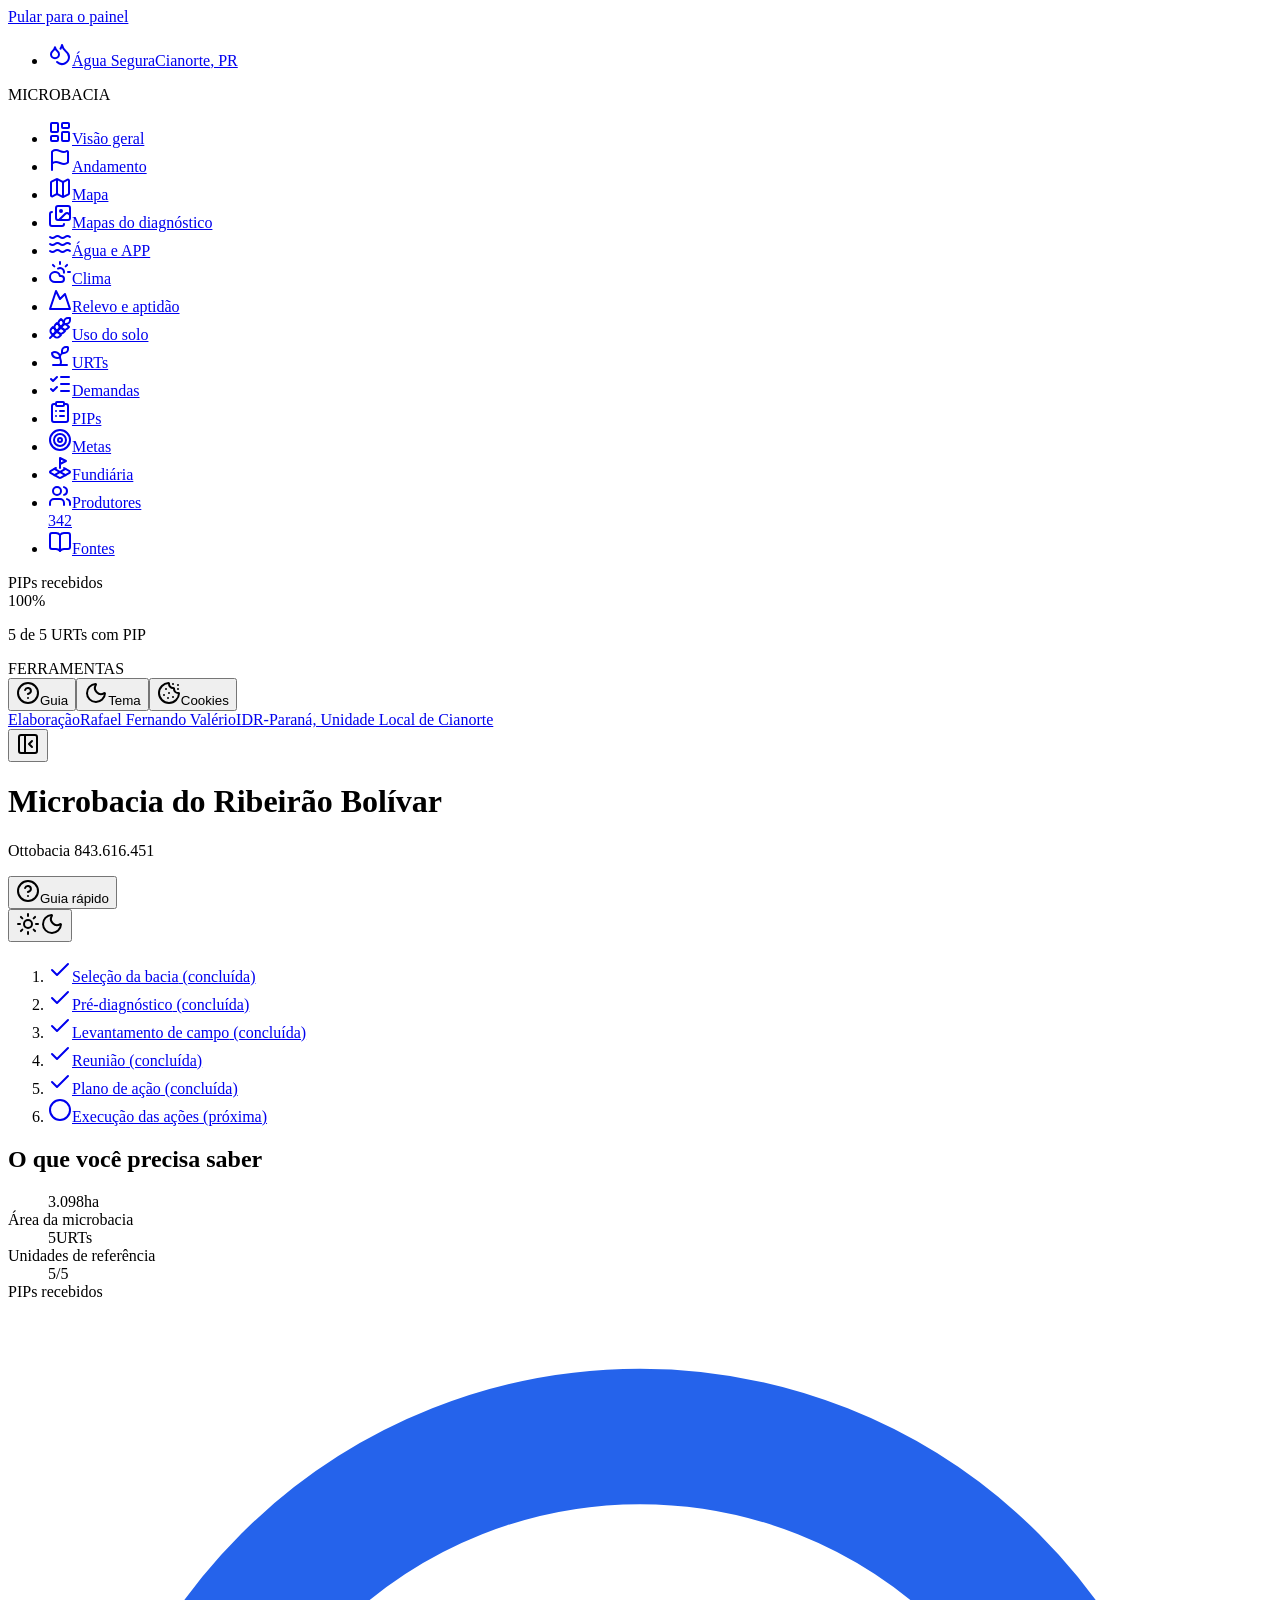
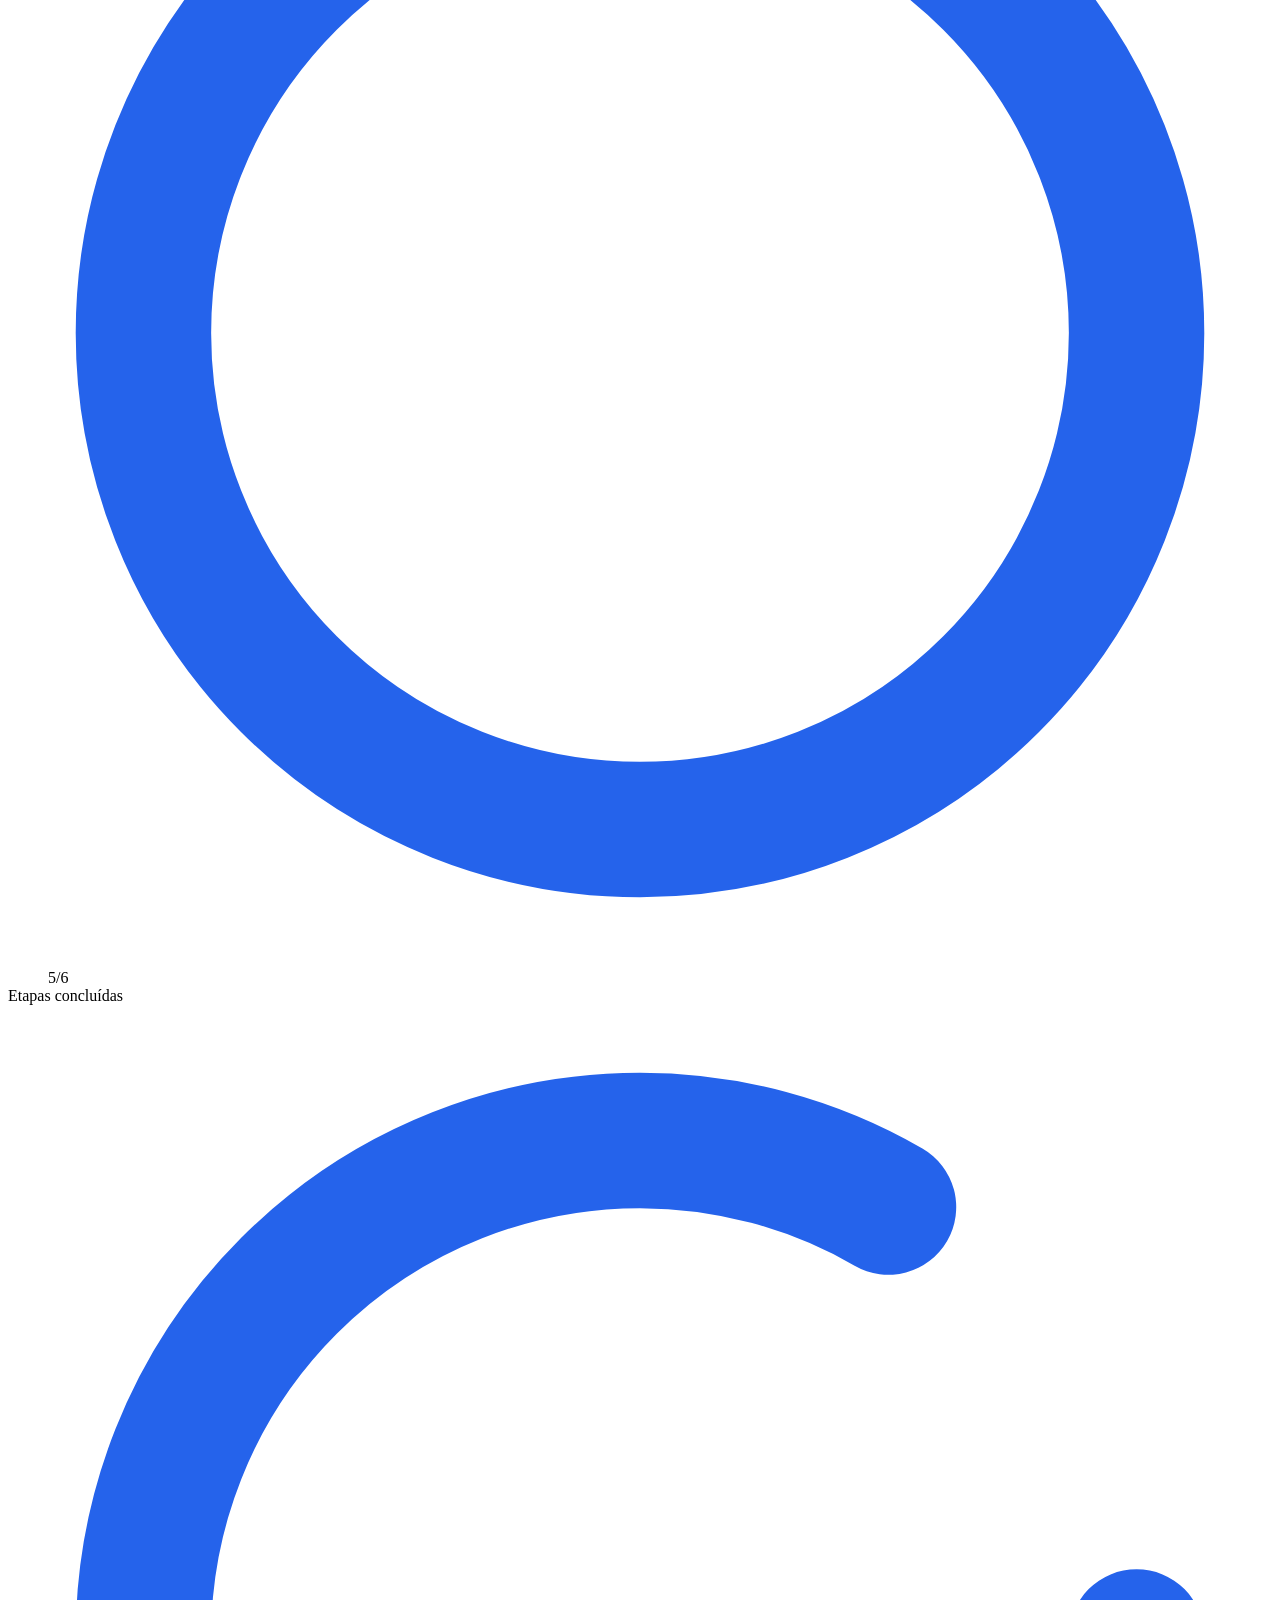
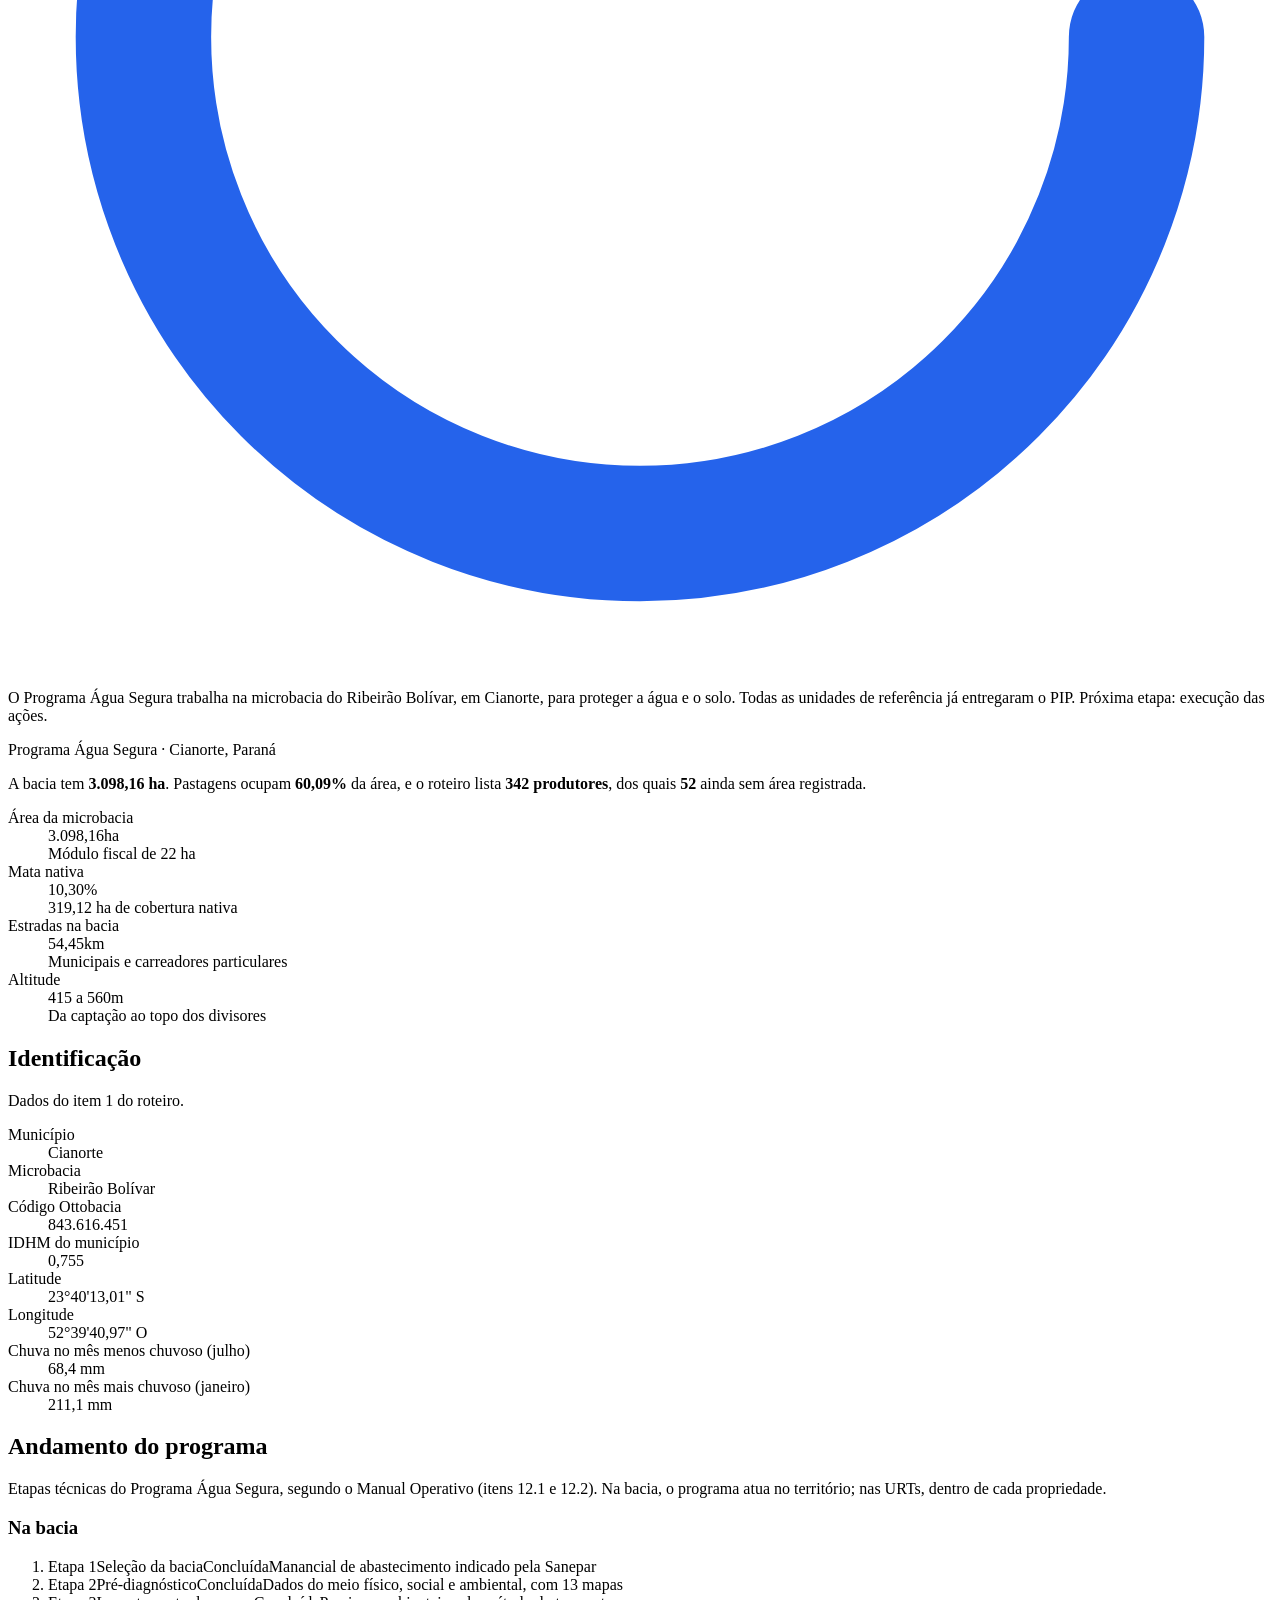
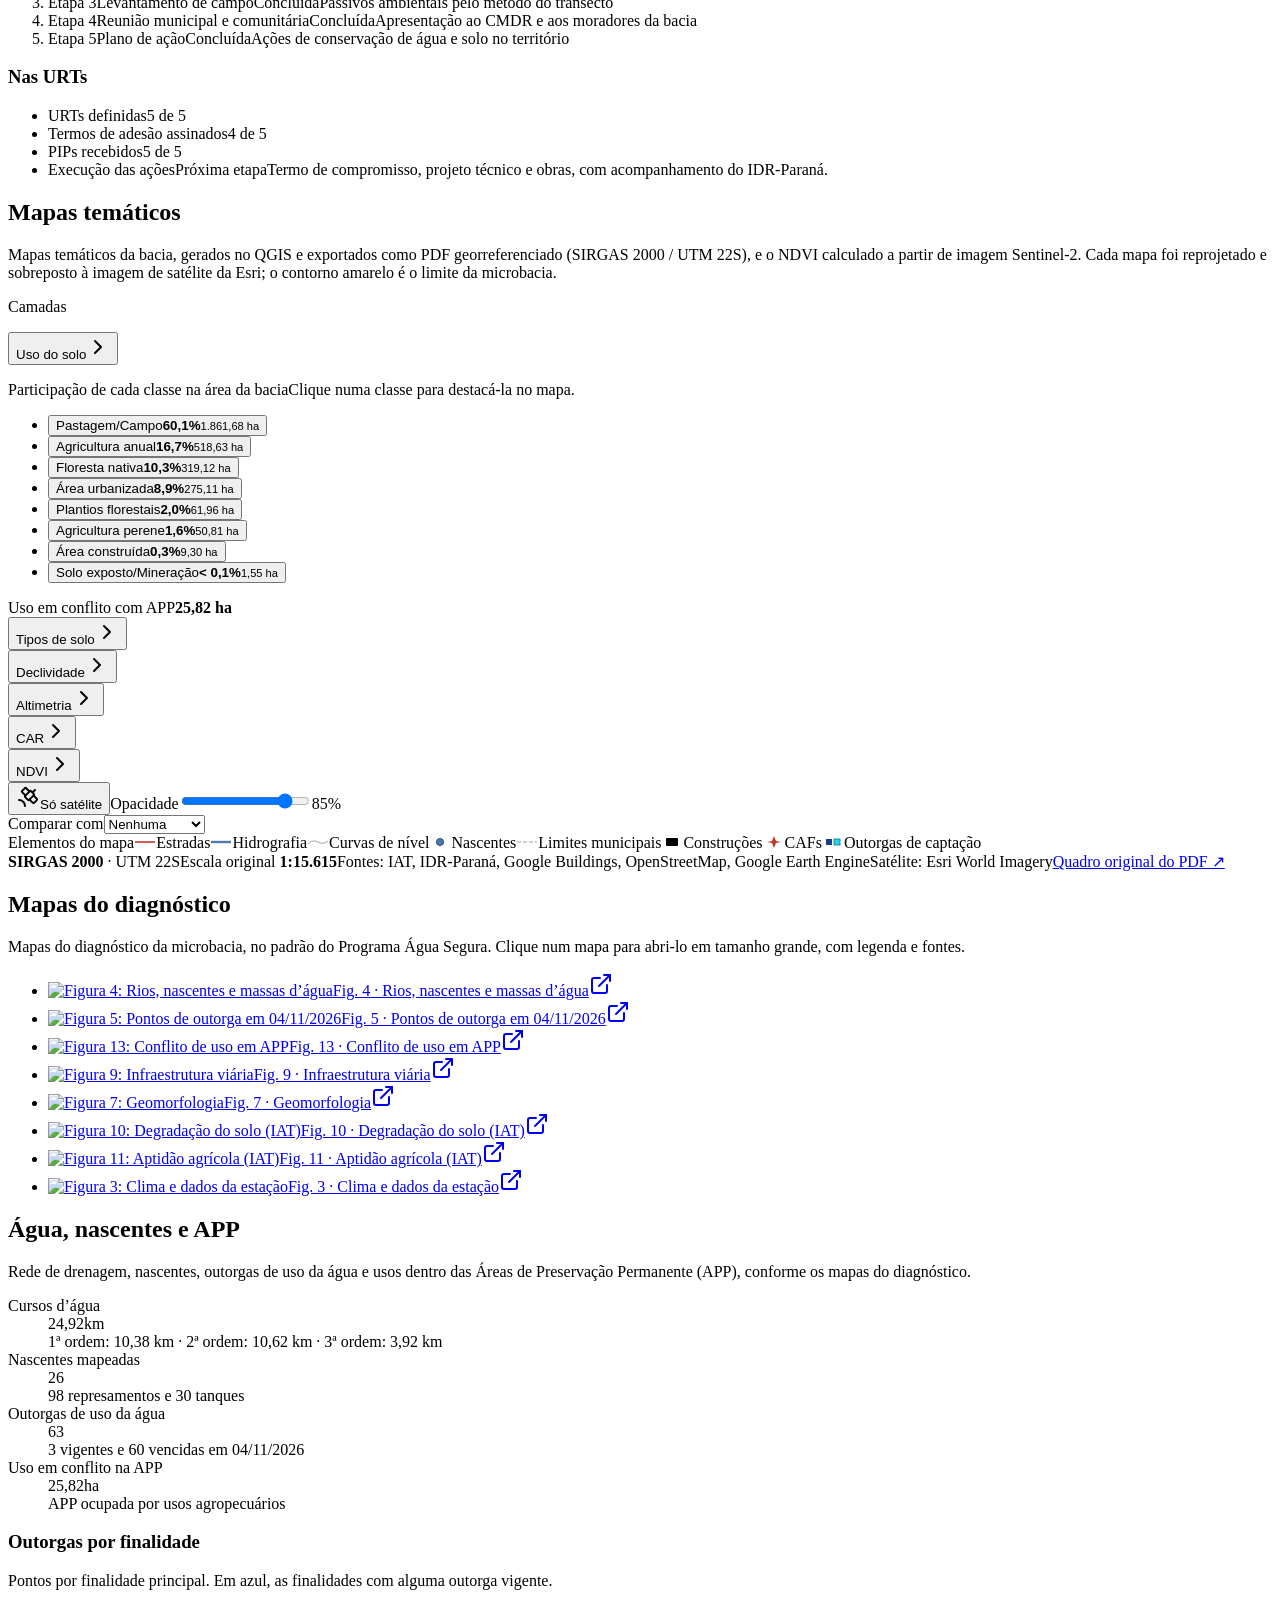
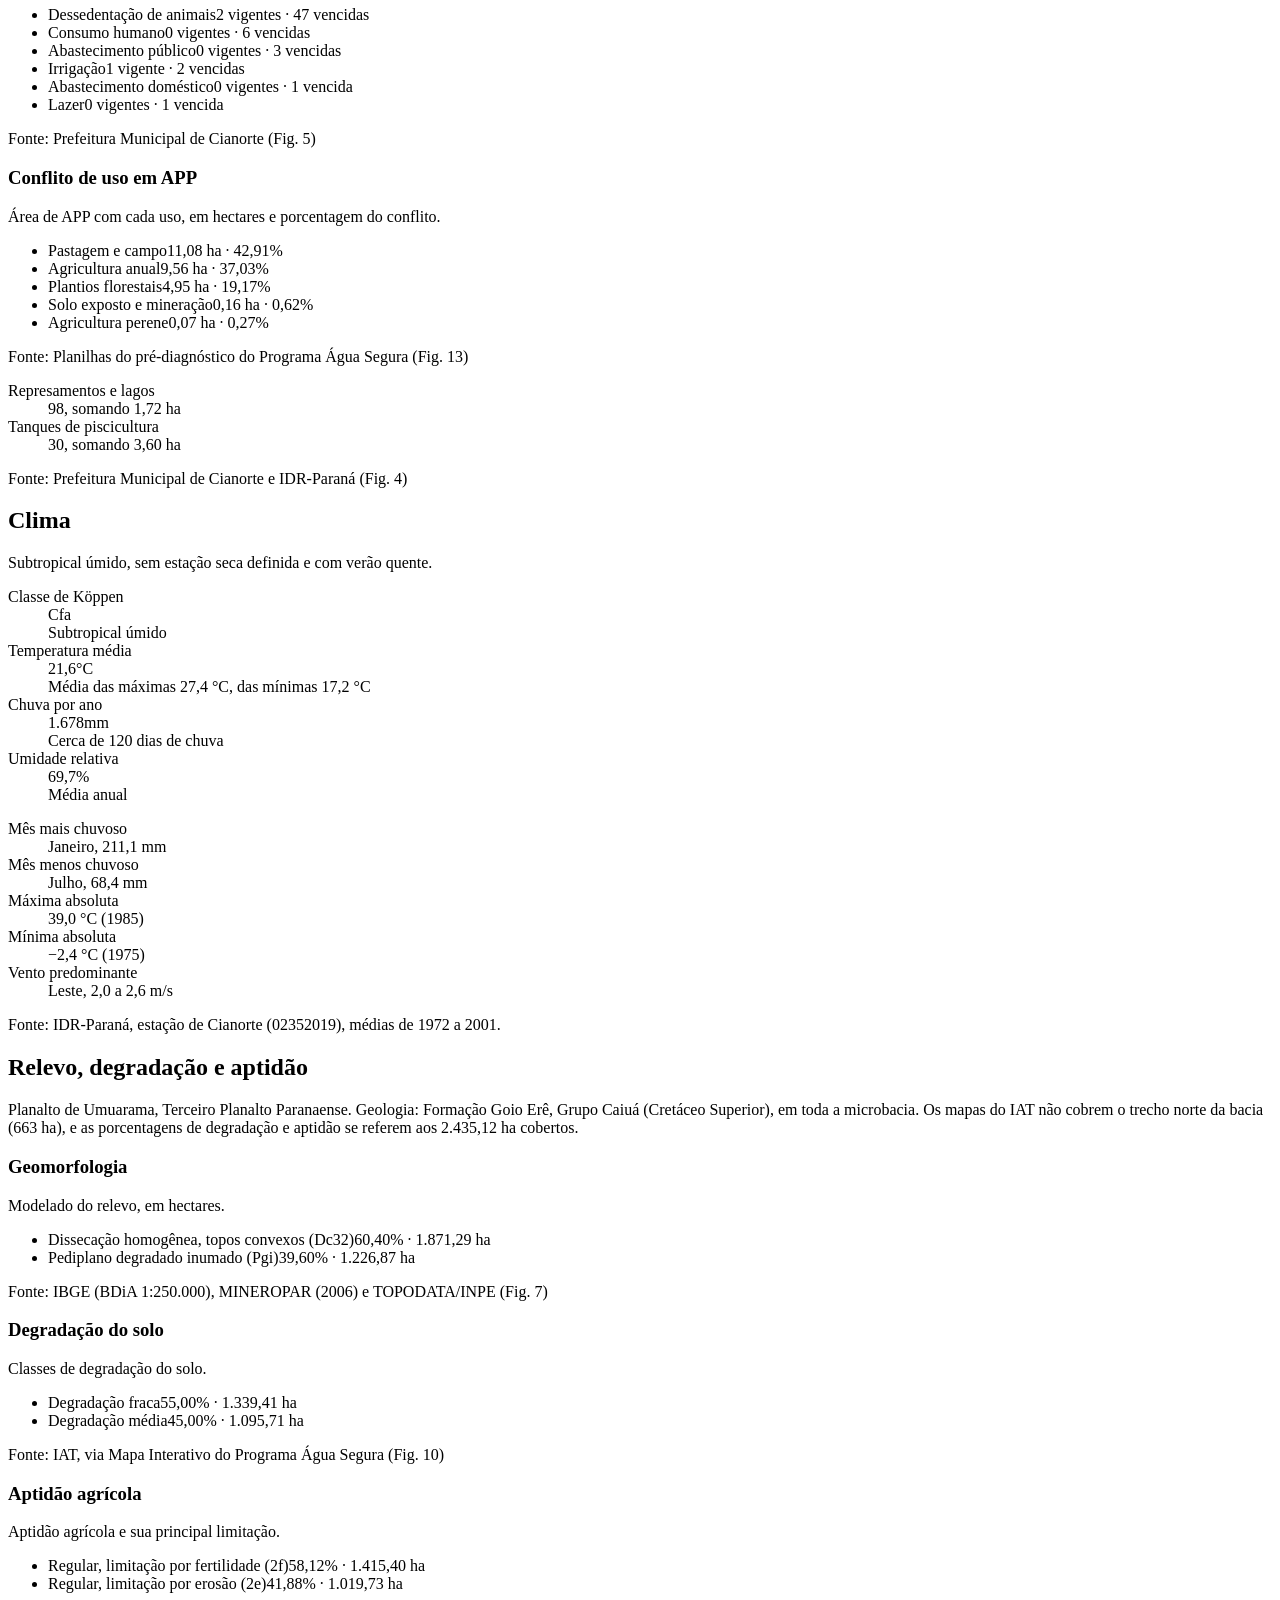
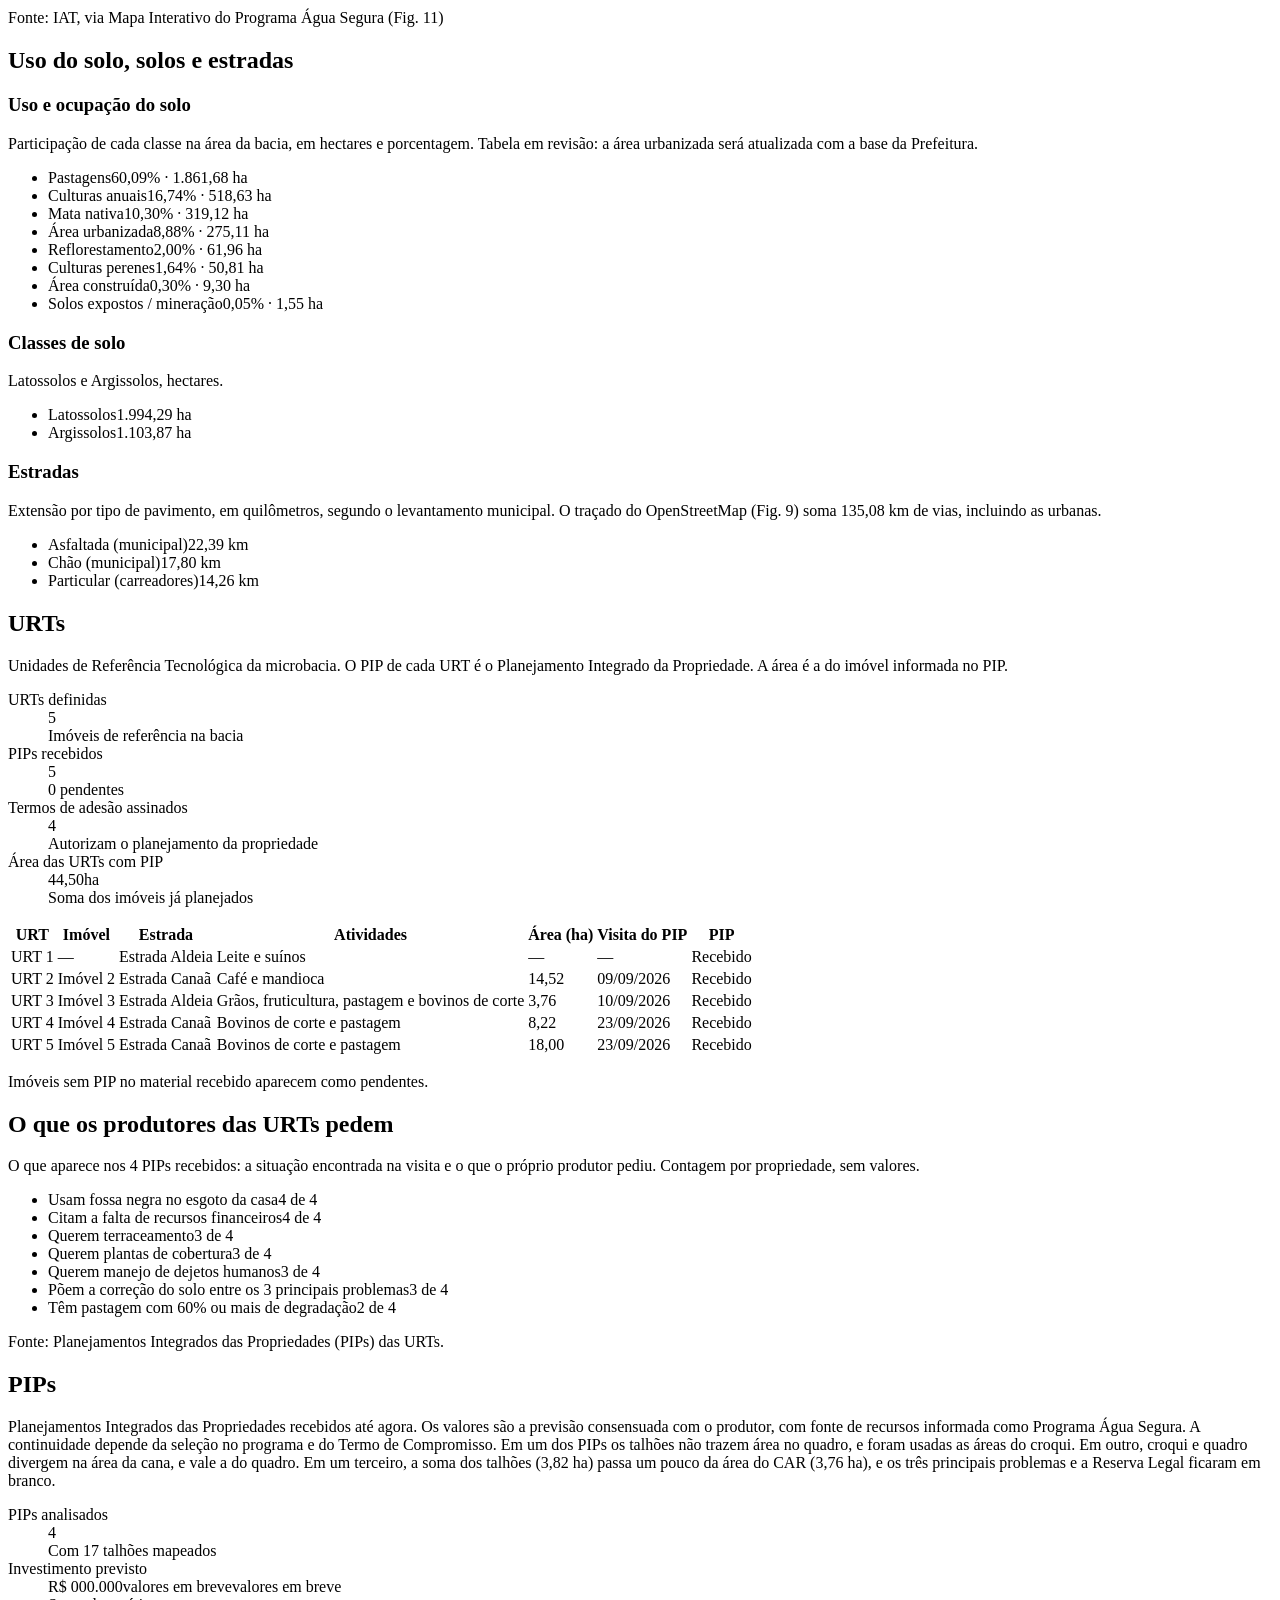
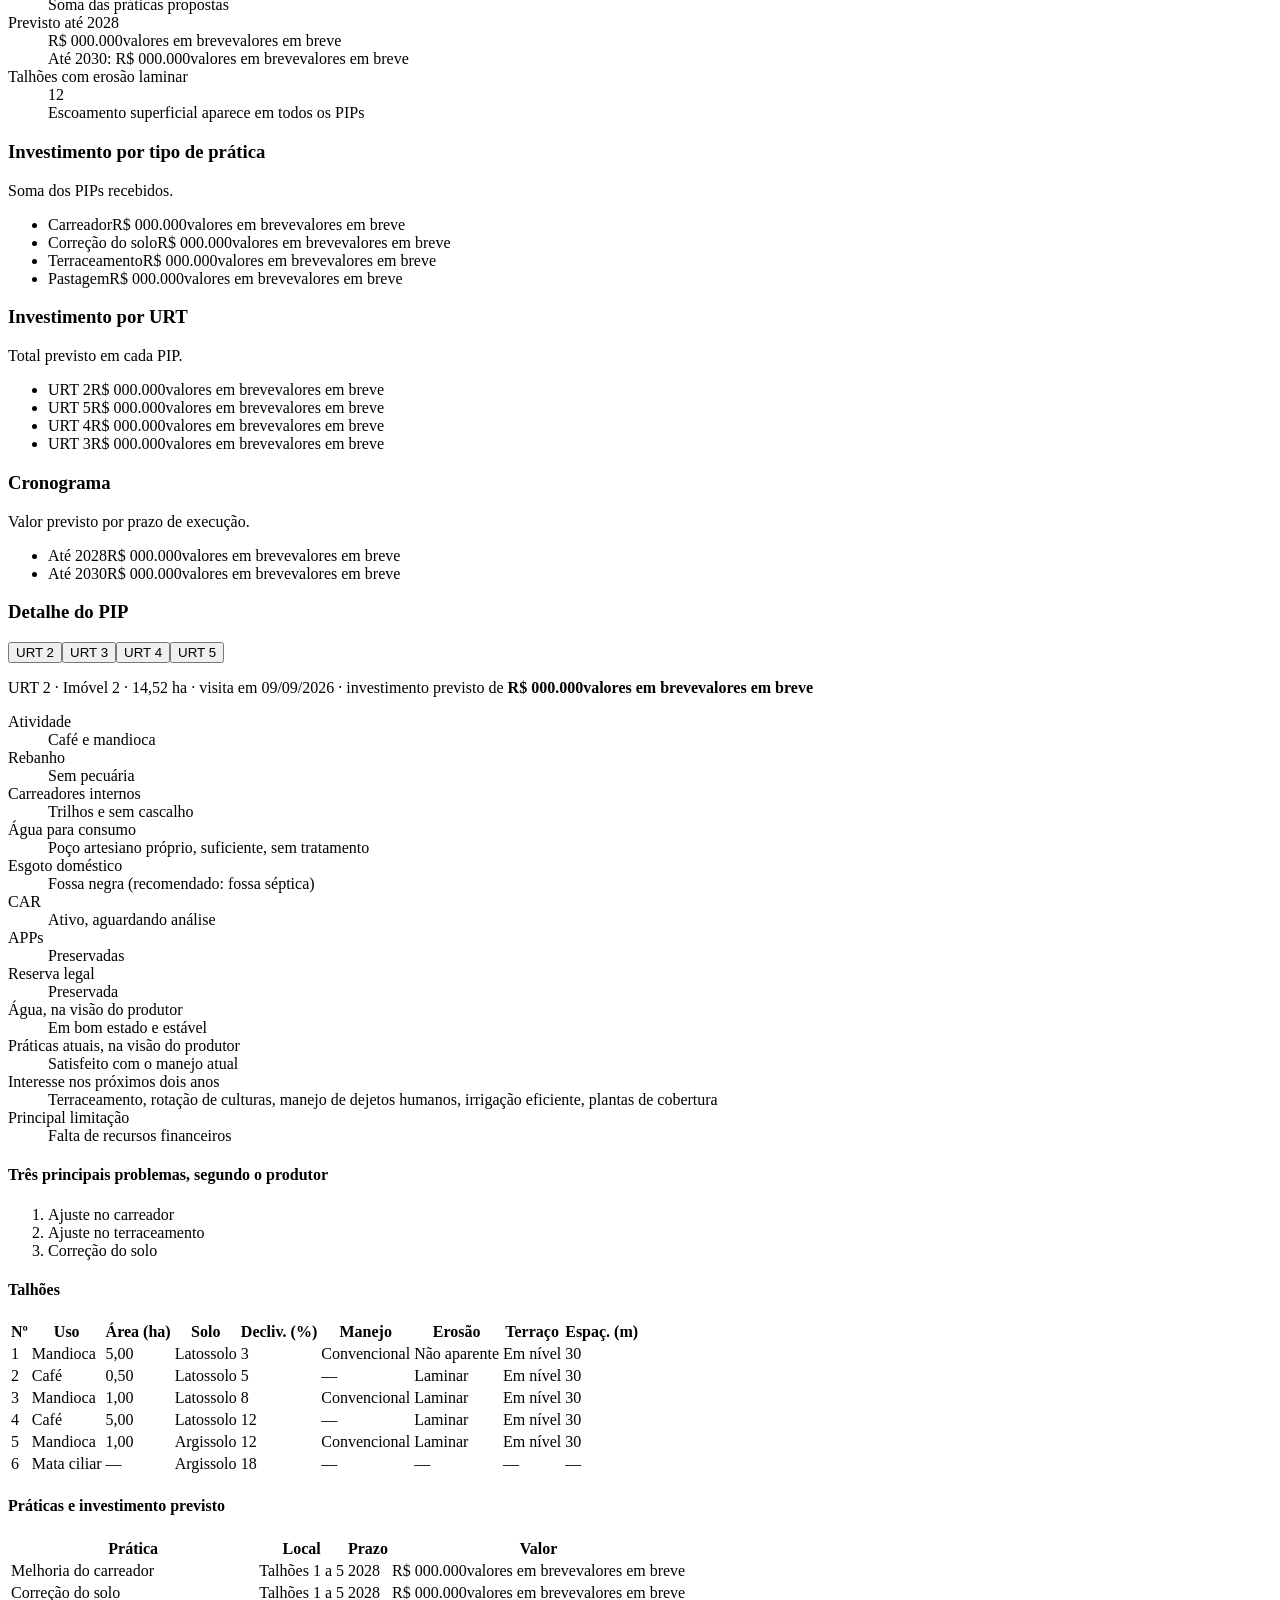
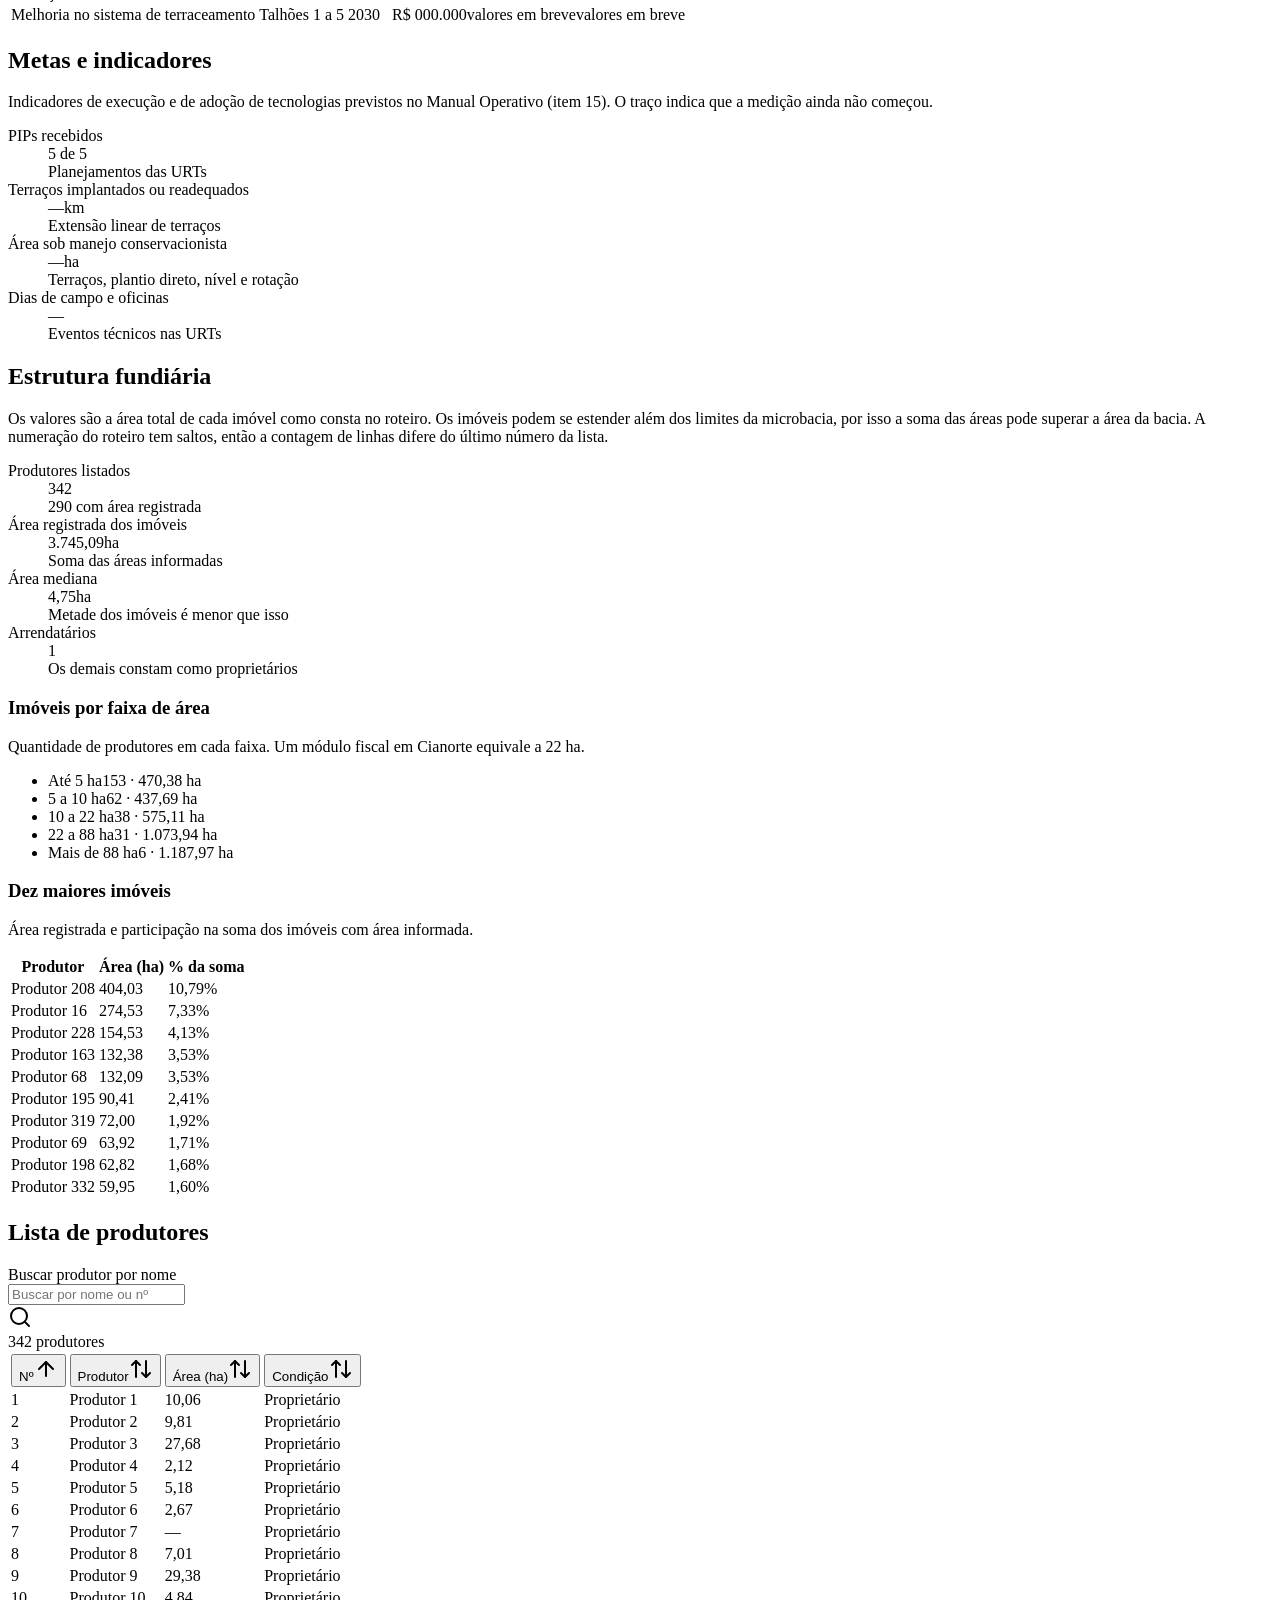
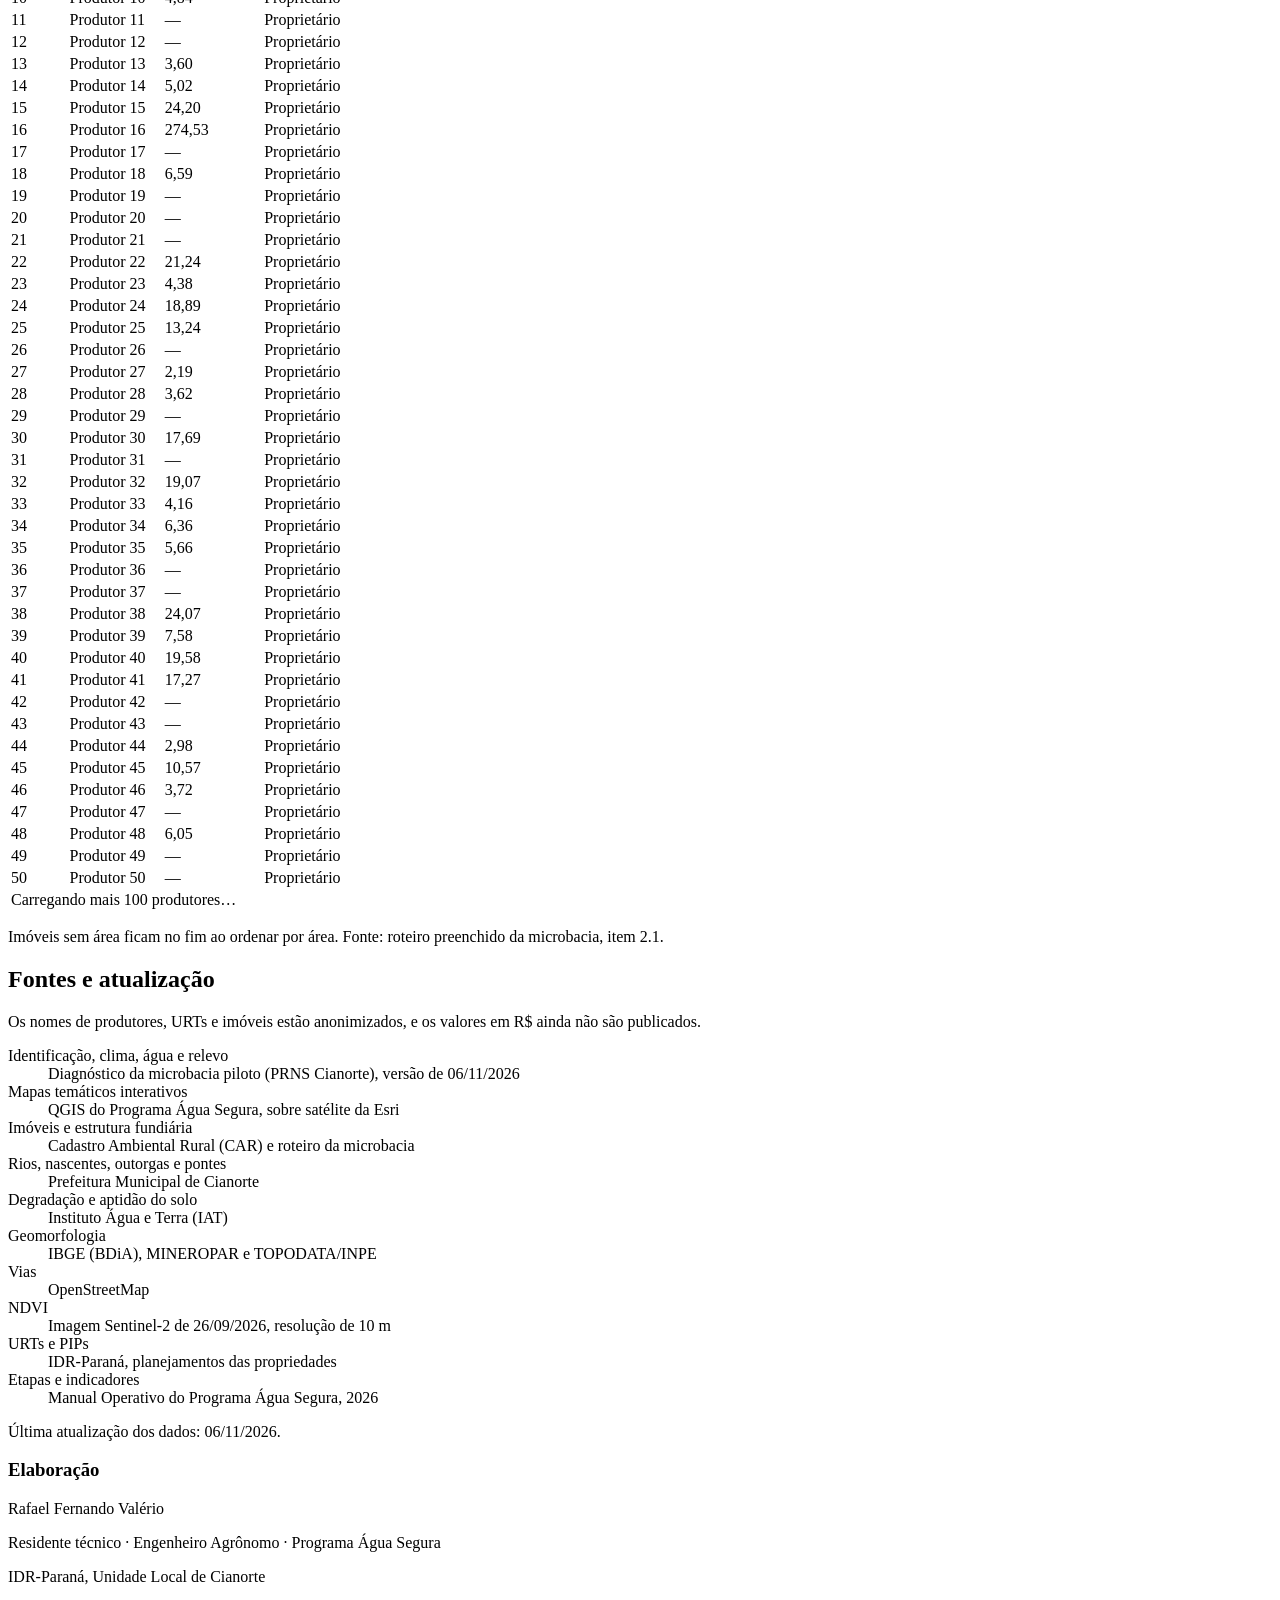
==== commit 76557618: "Painel: anéis de progresso, mini-gráficos, fundo suave e animações no resumo Co-Authored-By: Claude " ====
--- a/microbacia-bolivar/index.html
+++ b/microbacia-bolivar/index.html
@@ -1 +1 @@
-<!DOCTYPE html><html class="h-full antialiased" lang="pt-BR"><head><meta charSet="utf-8"/><meta name="viewport" content="width=device-width, initial-scale=1"/><link rel="stylesheet" href="/Microbacia-Ribeir-o-bol-var/microbacia-bolivar/_next/static/chunks/31a8_5xb04z35.css" data-precedence="next"/><link rel="preload" as="script" fetchPriority="low" href="/Microbacia-Ribeir-o-bol-var/microbacia-bolivar/_next/static/chunks/3ngws0t2e2pck.js"/><script src="/Microbacia-Ribeir-o-bol-var/microbacia-bolivar/_next/static/chunks/42eh_ecwj0_b-.js" async=""></script><script src="/Microbacia-Ribeir-o-bol-var/microbacia-bolivar/_next/static/chunks/3lbm-r_1xmrrq.js" async=""></script><script src="/Microbacia-Ribeir-o-bol-var/microbacia-bolivar/_next/static/chunks/turbopack-45b92ftyu79f7.js" async=""></script><script src="/Microbacia-Ribeir-o-bol-var/microbacia-bolivar/_next/static/chunks/1xivug0lnc1jm.js" async=""></script><script src="/Microbacia-Ribeir-o-bol-var/microbacia-bolivar/_next/static/chunks/020lq1ad2cabi.js" async=""></script><script src="/Microbacia-Ribeir-o-bol-var/microbacia-bolivar/_next/static/chunks/3qfy96eoyh-ek.js" async=""></script><script src="/Microbacia-Ribeir-o-bol-var/microbacia-bolivar/_next/static/chunks/3_fep9lkfa19r.js" async=""></script><script src="/Microbacia-Ribeir-o-bol-var/microbacia-bolivar/_next/static/chunks/12n1lhug3prd8.js" async=""></script><meta name="theme-color" content="#2563eb"/><title>Microbacia Ribeirão Bolívar</title><meta name="description" content="Painel do Programa Água Segura na microbacia do Ribeirão Bolívar, em Cianorte-PR: URTs, PIPs, uso do solo, mapas temáticos e estrutura fundiária."/><link rel="manifest" href="/Microbacia-Ribeir-o-bol-var/microbacia-bolivar/manifest.webmanifest"/><meta property="og:title" content="Microbacia do Ribeirão Bolívar"/><meta property="og:description" content="Painel do Programa Água Segura na microbacia do Ribeirão Bolívar, em Cianorte-PR: URTs, PIPs, uso do solo, mapas temáticos e estrutura fundiária."/><meta property="og:site_name" content="Programa Água Segura"/><meta property="og:locale" content="pt_BR"/><meta property="og:image" content="https://rafaelfvalerio.github.io/Microbacia-Ribeir-o-bol-var/microbacia-bolivar/opengraph-image.jpg?opengraph-image.0vceozgskb7ps.jpg"/><meta property="og:image:type" content="image/jpeg"/><meta property="og:image:width" content="1200"/><meta property="og:image:height" content="630"/><meta property="og:image:alt" content="Mapa de uso do solo da microbacia do Ribeirão Bolívar, em Cianorte-PR, Programa Água Segura"/><meta property="og:type" content="website"/><meta name="twitter:card" content="summary_large_image"/><meta name="twitter:title" content="Microbacia do Ribeirão Bolívar"/><meta name="twitter:description" content="Painel do Programa Água Segura na microbacia do Ribeirão Bolívar, em Cianorte-PR: URTs, PIPs, uso do solo, mapas temáticos e estrutura fundiária."/><meta name="twitter:image" content="https://rafaelfvalerio.github.io/Microbacia-Ribeir-o-bol-var/microbacia-bolivar/opengraph-image.jpg?opengraph-image.0vceozgskb7ps.jpg"/><meta name="twitter:image:alt" content="Mapa de uso do solo da microbacia do Ribeirão Bolívar, em Cianorte-PR, Programa Água Segura"/><meta name="twitter:image:type" content="image/jpeg"/><meta name="twitter:image:width" content="1200"/><meta name="twitter:image:height" content="630"/><link rel="icon" href="/Microbacia-Ribeir-o-bol-var/microbacia-bolivar/icon1.png?icon1.0brsomvsqfweq.png" sizes="32x32" type="image/png"/><link rel="icon" href="/Microbacia-Ribeir-o-bol-var/microbacia-bolivar/icon2.svg?icon2.3rkm903kbvhvg.svg" sizes="any" type="image/svg+xml"/><link rel="apple-touch-icon" href="/Microbacia-Ribeir-o-bol-var/microbacia-bolivar/apple-icon.png?apple-icon.1ey50gpsyg4ky.png" sizes="180x180" type="image/png"/><link crossorigin="" href="https://server.arcgisonline.com" rel="preconnect"/><script>try{if(matchMedia("(prefers-color-scheme: dark)").matches)document.documentElement.classList.add("dark")}catch(e){}</script><script src="/Microbacia-Ribeir-o-bol-var/microbacia-bolivar/_next/static/chunks/0cz1d0mv5g_q7.js" noModule=""></script></head><body class="min-h-full flex flex-col"><div hidden=""><!--$--><!--/$--></div><div data-slot="sidebar-wrapper" style="--sidebar-width:16rem;--sidebar-width-icon:3rem" class="group/sidebar-wrapper flex w-full has-data-[variant=inset]:bg-sidebar isolate min-h-dvh bg-background font-sans text-foreground antialiased [--chart-1:#3b82f6] [--chart-2:#d4d4d8] [--chart-3:#93c5fd] [--font-sans:system-ui,sans-serif] [--sidebar-width-icon:3.5rem]! [--sidebar-width:15.5rem]! **:data-[slot=sidebar-group-label]:transition-none **:data-[slot=sidebar-menu-button]:transition-none **:data-[slot=sidebar-container]:ease-[cubic-bezier(0.23,1,0.32,1)] **:data-[slot=sidebar-gap]:ease-[cubic-bezier(0.23,1,0.32,1)] dark:[--chart-2:#3f3f46] dark:[--chart-3:#1e40af] dark:[--sidebar-accent:#1a1a1a] dark:[--sidebar:#0d0d0d]"><a class="sr-only focus:not-sr-only focus:fixed focus:top-2 focus:left-2 focus:z-50 focus:rounded-lg focus:bg-background focus:p-3" href="#visao-geral">Pular para o painel</a><div class="group peer hidden text-sidebar-foreground md:block" data-state="expanded" data-collapsible="" data-variant="sidebar" data-side="left" data-slot="sidebar"><div data-slot="sidebar-gap" class="relative w-(--sidebar-width) bg-transparent transition-[width] duration-200 ease-linear group-data-[collapsible=offcanvas]:w-0 group-data-[side=right]:rotate-180 group-data-[collapsible=icon]:w-(--sidebar-width-icon)"></div><div data-slot="sidebar-container" data-side="left" class="fixed inset-y-0 z-10 hidden h-svh w-(--sidebar-width) transition-[left,right,width] duration-200 ease-linear data-[side=left]:left-0 data-[side=left]:group-data-[collapsible=offcanvas]:left-[calc(var(--sidebar-width)*-1)] data-[side=right]:right-0 data-[side=right]:group-data-[collapsible=offcanvas]:right-[calc(var(--sidebar-width)*-1)] md:flex group-data-[collapsible=icon]:w-(--sidebar-width-icon) group-data-[side=left]:border-r group-data-[side=right]:border-l"><div data-sidebar="sidebar" data-slot="sidebar-inner" class="flex size-full flex-col bg-sidebar group-data-[variant=floating]:rounded-lg group-data-[variant=floating]:shadow-sm group-data-[variant=floating]:ring-1 group-data-[variant=floating]:ring-sidebar-border"><div data-slot="sidebar-header" data-sidebar="header" class="flex flex-col gap-2 p-2 px-3 pt-3.5 pb-5"><ul data-slot="sidebar-menu" data-sidebar="menu" class="flex w-full min-w-0 flex-col gap-0"><li data-slot="sidebar-menu-item" data-sidebar="menu-item" class="group/menu-item relative"><a aria-label="Ir ao topo" href="#topo" id="base-ui-_R_uqaudb_" data-base-ui-tooltip-trigger="" data-slot="sidebar-menu-button" data-sidebar="menu-button" data-size="default" class="peer/menu-button group/menu-button flex w-full items-center overflow-hidden p-2 text-left ring-sidebar-ring outline-hidden transition-[width,height,padding] group-has-data-[sidebar=menu-action]/menu-item:pr-8 group-data-[collapsible=icon]:size-8! group-data-[collapsible=icon]:p-2! focus-visible:ring-2 active:bg-sidebar-accent active:text-sidebar-accent-foreground disabled:pointer-events-none disabled:opacity-50 aria-disabled:pointer-events-none aria-disabled:opacity-50 data-open:hover:bg-sidebar-accent data-open:hover:text-sidebar-accent-foreground data-active:bg-sidebar-accent data-active:font-medium data-active:text-sidebar-accent-foreground [&amp;_svg]:size-4 [&amp;_svg]:shrink-0 [&amp;&gt;span:last-child]:truncate hover:bg-sidebar-accent hover:text-sidebar-accent-foreground text-sm h-10 gap-2.5 rounded-lg px-1.5"><span class="flex size-7 shrink-0 items-center justify-center rounded-md bg-blue-500 text-white"><svg xmlns="http://www.w3.org/2000/svg" width="24" height="24" viewBox="0 0 24 24" fill="none" stroke="currentColor" stroke-width="2" stroke-linecap="round" stroke-linejoin="round" class="lucide lucide-droplets size-4" aria-hidden="true"><path d="M7 16.3c2.2 0 4-1.83 4-4.05 0-1.16-.57-2.26-1.71-3.19S7.29 6.75 7 5.3c-.29 1.45-1.14 2.84-2.29 3.76S3 11.1 3 12.25c0 2.22 1.8 4.05 4 4.05z"></path><path d="M12.56 6.6A10.97 10.97 0 0 0 14 3.02c.5 2.5 2 4.9 4 6.5s3 3.5 3 5.5a6.98 6.98 0 0 1-11.91 4.97"></path></svg></span><span class="flex min-w-0 flex-col leading-tight group-data-[collapsible=icon]:hidden"><span class="truncate font-medium text-sm">Água Segura</span><span class="truncate text-muted-foreground text-xs">Cianorte<!-- -->, PR</span></span></a></li></ul></div><div data-slot="sidebar-content" data-sidebar="content" class="no-scrollbar flex min-h-0 flex-1 flex-col gap-0 overflow-auto group-data-[collapsible=icon]:overflow-hidden pb-7 [mask-image:linear-gradient(to_bottom,#000_calc(100%-28px),transparent)]"><div data-slot="sidebar-group" data-sidebar="group" class="relative flex w-full min-w-0 flex-col p-2 px-3 py-0" aria-label="Seções do painel" data-guia="menu" role="navigation"><div data-slot="sidebar-group-label" data-sidebar="group-label" class="flex h-8 shrink-0 items-center rounded-md font-medium text-sidebar-foreground/70 ring-sidebar-ring outline-hidden transition-[margin,opacity] duration-200 ease-linear group-data-[collapsible=icon]:-mt-8 group-data-[collapsible=icon]:opacity-0 focus-visible:ring-2 [&amp;&gt;svg]:size-4 [&amp;&gt;svg]:shrink-0 px-2.5 text-[0.6875rem] tracking-wider">MICROBACIA</div><ul data-slot="sidebar-menu" data-sidebar="menu" class="flex w-full min-w-0 flex-col gap-0.5"><li data-slot="sidebar-menu-item" data-sidebar="menu-item" class="group/menu-item relative before:-left-3 before:absolute before:top-2.5 before:h-4 before:w-0.75 before:rounded-r-sm before:bg-blue-500"><a aria-current="location" aria-label="Visão geral" href="#visao-geral" id="base-ui-_R_1sdaaudb_" data-base-ui-tooltip-trigger="" data-slot="sidebar-menu-button" data-sidebar="menu-button" data-size="default" data-active="" class="peer/menu-button group/menu-button flex w-full items-center overflow-hidden p-2 text-left ring-sidebar-ring outline-hidden transition-[width,height,padding] group-has-data-[sidebar=menu-action]/menu-item:pr-8 group-data-[collapsible=icon]:size-8! group-data-[collapsible=icon]:p-2! focus-visible:ring-2 active:bg-sidebar-accent active:text-sidebar-accent-foreground disabled:pointer-events-none disabled:opacity-50 aria-disabled:pointer-events-none aria-disabled:opacity-50 data-open:hover:bg-sidebar-accent data-open:hover:text-sidebar-accent-foreground data-active:bg-sidebar-accent data-active:font-medium data-active:text-sidebar-accent-foreground [&amp;_svg]:size-4 [&amp;_svg]:shrink-0 [&amp;&gt;span:last-child]:truncate hover:bg-sidebar-accent hover:text-sidebar-accent-foreground text-sm h-9 gap-2.5 rounded-lg px-2.5 [@media(max-height:820px)]:h-8"><svg xmlns="http://www.w3.org/2000/svg" width="24" height="24" viewBox="0 0 24 24" fill="none" stroke="currentColor" stroke-width="2" stroke-linecap="round" stroke-linejoin="round" class="lucide lucide-layout-dashboard" aria-hidden="true"><rect width="7" height="9" x="3" y="3" rx="1"></rect><rect width="7" height="5" x="14" y="3" rx="1"></rect><rect width="7" height="9" x="14" y="12" rx="1"></rect><rect width="7" height="5" x="3" y="16" rx="1"></rect></svg><span class="flex-1 group-data-[collapsible=icon]:hidden">Visão geral</span></a></li><li data-slot="sidebar-menu-item" data-sidebar="menu-item" class="group/menu-item relative"><a aria-label="Andamento" href="#andamento" id="base-ui-_R_1slaaudb_" data-base-ui-tooltip-trigger="" data-slot="sidebar-menu-button" data-sidebar="menu-button" data-size="default" class="peer/menu-button group/menu-button flex w-full items-center overflow-hidden p-2 text-left ring-sidebar-ring outline-hidden transition-[width,height,padding] group-has-data-[sidebar=menu-action]/menu-item:pr-8 group-data-[collapsible=icon]:size-8! group-data-[collapsible=icon]:p-2! focus-visible:ring-2 active:bg-sidebar-accent active:text-sidebar-accent-foreground disabled:pointer-events-none disabled:opacity-50 aria-disabled:pointer-events-none aria-disabled:opacity-50 data-open:hover:bg-sidebar-accent data-open:hover:text-sidebar-accent-foreground data-active:bg-sidebar-accent data-active:font-medium data-active:text-sidebar-accent-foreground [&amp;_svg]:size-4 [&amp;_svg]:shrink-0 [&amp;&gt;span:last-child]:truncate hover:bg-sidebar-accent hover:text-sidebar-accent-foreground text-sm h-9 gap-2.5 rounded-lg px-2.5 [@media(max-height:820px)]:h-8"><svg xmlns="http://www.w3.org/2000/svg" width="24" height="24" viewBox="0 0 24 24" fill="none" stroke="currentColor" stroke-width="2" stroke-linecap="round" stroke-linejoin="round" class="lucide lucide-flag text-muted-foreground" aria-hidden="true"><path d="M4 22V4a1 1 0 0 1 .4-.8A6 6 0 0 1 8 2c3 0 5 2 7.333 2q2 0 3.067-.8A1 1 0 0 1 20 4v10a1 1 0 0 1-.4.8A6 6 0 0 1 16 16c-3 0-5-2-8-2a6 6 0 0 0-4 1.528"></path></svg><span class="flex-1 group-data-[collapsible=icon]:hidden">Andamento</span></a></li><li data-slot="sidebar-menu-item" data-sidebar="menu-item" class="group/menu-item relative"><a aria-label="Mapa" href="#mapa" id="base-ui-_R_1staaudb_" data-base-ui-tooltip-trigger="" data-slot="sidebar-menu-button" data-sidebar="menu-button" data-size="default" class="peer/menu-button group/menu-button flex w-full items-center overflow-hidden p-2 text-left ring-sidebar-ring outline-hidden transition-[width,height,padding] group-has-data-[sidebar=menu-action]/menu-item:pr-8 group-data-[collapsible=icon]:size-8! group-data-[collapsible=icon]:p-2! focus-visible:ring-2 active:bg-sidebar-accent active:text-sidebar-accent-foreground disabled:pointer-events-none disabled:opacity-50 aria-disabled:pointer-events-none aria-disabled:opacity-50 data-open:hover:bg-sidebar-accent data-open:hover:text-sidebar-accent-foreground data-active:bg-sidebar-accent data-active:font-medium data-active:text-sidebar-accent-foreground [&amp;_svg]:size-4 [&amp;_svg]:shrink-0 [&amp;&gt;span:last-child]:truncate hover:bg-sidebar-accent hover:text-sidebar-accent-foreground text-sm h-9 gap-2.5 rounded-lg px-2.5 [@media(max-height:820px)]:h-8"><svg xmlns="http://www.w3.org/2000/svg" width="24" height="24" viewBox="0 0 24 24" fill="none" stroke="currentColor" stroke-width="2" stroke-linecap="round" stroke-linejoin="round" class="lucide lucide-map text-muted-foreground" aria-hidden="true"><path d="M14.106 5.553a2 2 0 0 0 1.788 0l3.659-1.83A1 1 0 0 1 21 4.619v12.764a1 1 0 0 1-.553.894l-4.553 2.277a2 2 0 0 1-1.788 0l-4.212-2.106a2 2 0 0 0-1.788 0l-3.659 1.83A1 1 0 0 1 3 19.381V6.618a1 1 0 0 1 .553-.894l4.553-2.277a2 2 0 0 1 1.788 0z"></path><path d="M15 5.764v15"></path><path d="M9 3.236v15"></path></svg><span class="flex-1 group-data-[collapsible=icon]:hidden">Mapa</span></a></li><li data-slot="sidebar-menu-item" data-sidebar="menu-item" class="group/menu-item relative"><a aria-label="Mapas do diagnóstico" href="#figuras" id="base-ui-_R_1t5aaudb_" data-base-ui-tooltip-trigger="" data-slot="sidebar-menu-button" data-sidebar="menu-button" data-size="default" class="peer/menu-button group/menu-button flex w-full items-center overflow-hidden p-2 text-left ring-sidebar-ring outline-hidden transition-[width,height,padding] group-has-data-[sidebar=menu-action]/menu-item:pr-8 group-data-[collapsible=icon]:size-8! group-data-[collapsible=icon]:p-2! focus-visible:ring-2 active:bg-sidebar-accent active:text-sidebar-accent-foreground disabled:pointer-events-none disabled:opacity-50 aria-disabled:pointer-events-none aria-disabled:opacity-50 data-open:hover:bg-sidebar-accent data-open:hover:text-sidebar-accent-foreground data-active:bg-sidebar-accent data-active:font-medium data-active:text-sidebar-accent-foreground [&amp;_svg]:size-4 [&amp;_svg]:shrink-0 [&amp;&gt;span:last-child]:truncate hover:bg-sidebar-accent hover:text-sidebar-accent-foreground text-sm h-9 gap-2.5 rounded-lg px-2.5 [@media(max-height:820px)]:h-8"><svg xmlns="http://www.w3.org/2000/svg" width="24" height="24" viewBox="0 0 24 24" fill="none" stroke="currentColor" stroke-width="2" stroke-linecap="round" stroke-linejoin="round" class="lucide lucide-images text-muted-foreground" aria-hidden="true"><path d="m22 11-1.296-1.296a2.4 2.4 0 0 0-3.408 0L11 16"></path><path d="M4 8a2 2 0 0 0-2 2v10a2 2 0 0 0 2 2h10a2 2 0 0 0 2-2"></path><circle cx="13" cy="7" r="1" fill="currentColor"></circle><rect x="8" y="2" width="14" height="14" rx="2"></rect></svg><span class="flex-1 group-data-[collapsible=icon]:hidden">Mapas do diagnóstico</span></a></li><li data-slot="sidebar-menu-item" data-sidebar="menu-item" class="group/menu-item relative"><a aria-label="Água e APP" href="#agua" id="base-ui-_R_1tdaaudb_" data-base-ui-tooltip-trigger="" data-slot="sidebar-menu-button" data-sidebar="menu-button" data-size="default" class="peer/menu-button group/menu-button flex w-full items-center overflow-hidden p-2 text-left ring-sidebar-ring outline-hidden transition-[width,height,padding] group-has-data-[sidebar=menu-action]/menu-item:pr-8 group-data-[collapsible=icon]:size-8! group-data-[collapsible=icon]:p-2! focus-visible:ring-2 active:bg-sidebar-accent active:text-sidebar-accent-foreground disabled:pointer-events-none disabled:opacity-50 aria-disabled:pointer-events-none aria-disabled:opacity-50 data-open:hover:bg-sidebar-accent data-open:hover:text-sidebar-accent-foreground data-active:bg-sidebar-accent data-active:font-medium data-active:text-sidebar-accent-foreground [&amp;_svg]:size-4 [&amp;_svg]:shrink-0 [&amp;&gt;span:last-child]:truncate hover:bg-sidebar-accent hover:text-sidebar-accent-foreground text-sm h-9 gap-2.5 rounded-lg px-2.5 [@media(max-height:820px)]:h-8"><svg xmlns="http://www.w3.org/2000/svg" width="24" height="24" viewBox="0 0 24 24" fill="none" stroke="currentColor" stroke-width="2" stroke-linecap="round" stroke-linejoin="round" class="lucide lucide-waves-horizontal lucide-waves text-muted-foreground" aria-hidden="true"><path d="M2 12q2.5 2 5 0t5 0 5 0 5 0"></path><path d="M2 19q2.5 2 5 0t5 0 5 0 5 0"></path><path d="M2 5q2.5 2 5 0t5 0 5 0 5 0"></path></svg><span class="flex-1 group-data-[collapsible=icon]:hidden">Água e APP</span></a></li><li data-slot="sidebar-menu-item" data-sidebar="menu-item" class="group/menu-item relative"><a aria-label="Clima" href="#clima" id="base-ui-_R_1tlaaudb_" data-base-ui-tooltip-trigger="" data-slot="sidebar-menu-button" data-sidebar="menu-button" data-size="default" class="peer/menu-button group/menu-button flex w-full items-center overflow-hidden p-2 text-left ring-sidebar-ring outline-hidden transition-[width,height,padding] group-has-data-[sidebar=menu-action]/menu-item:pr-8 group-data-[collapsible=icon]:size-8! group-data-[collapsible=icon]:p-2! focus-visible:ring-2 active:bg-sidebar-accent active:text-sidebar-accent-foreground disabled:pointer-events-none disabled:opacity-50 aria-disabled:pointer-events-none aria-disabled:opacity-50 data-open:hover:bg-sidebar-accent data-open:hover:text-sidebar-accent-foreground data-active:bg-sidebar-accent data-active:font-medium data-active:text-sidebar-accent-foreground [&amp;_svg]:size-4 [&amp;_svg]:shrink-0 [&amp;&gt;span:last-child]:truncate hover:bg-sidebar-accent hover:text-sidebar-accent-foreground text-sm h-9 gap-2.5 rounded-lg px-2.5 [@media(max-height:820px)]:h-8"><svg xmlns="http://www.w3.org/2000/svg" width="24" height="24" viewBox="0 0 24 24" fill="none" stroke="currentColor" stroke-width="2" stroke-linecap="round" stroke-linejoin="round" class="lucide lucide-cloud-sun text-muted-foreground" aria-hidden="true"><path d="M12 2v2"></path><path d="m4.93 4.93 1.41 1.41"></path><path d="M20 12h2"></path><path d="m19.07 4.93-1.41 1.41"></path><path d="M15.947 12.65a4 4 0 0 0-5.925-4.128"></path><path d="M13 22H7a5 5 0 1 1 4.9-6H13a3 3 0 0 1 0 6Z"></path></svg><span class="flex-1 group-data-[collapsible=icon]:hidden">Clima</span></a></li><li data-slot="sidebar-menu-item" data-sidebar="menu-item" class="group/menu-item relative"><a aria-label="Relevo e aptidão" href="#relevo" id="base-ui-_R_1ttaaudb_" data-base-ui-tooltip-trigger="" data-slot="sidebar-menu-button" data-sidebar="menu-button" data-size="default" class="peer/menu-button group/menu-button flex w-full items-center overflow-hidden p-2 text-left ring-sidebar-ring outline-hidden transition-[width,height,padding] group-has-data-[sidebar=menu-action]/menu-item:pr-8 group-data-[collapsible=icon]:size-8! group-data-[collapsible=icon]:p-2! focus-visible:ring-2 active:bg-sidebar-accent active:text-sidebar-accent-foreground disabled:pointer-events-none disabled:opacity-50 aria-disabled:pointer-events-none aria-disabled:opacity-50 data-open:hover:bg-sidebar-accent data-open:hover:text-sidebar-accent-foreground data-active:bg-sidebar-accent data-active:font-medium data-active:text-sidebar-accent-foreground [&amp;_svg]:size-4 [&amp;_svg]:shrink-0 [&amp;&gt;span:last-child]:truncate hover:bg-sidebar-accent hover:text-sidebar-accent-foreground text-sm h-9 gap-2.5 rounded-lg px-2.5 [@media(max-height:820px)]:h-8"><svg xmlns="http://www.w3.org/2000/svg" width="24" height="24" viewBox="0 0 24 24" fill="none" stroke="currentColor" stroke-width="2" stroke-linecap="round" stroke-linejoin="round" class="lucide lucide-mountain text-muted-foreground" aria-hidden="true"><path d="m8 3 4 8 5-5 5 15H2L8 3z"></path></svg><span class="flex-1 group-data-[collapsible=icon]:hidden">Relevo e aptidão</span></a></li><li data-slot="sidebar-menu-item" data-sidebar="menu-item" class="group/menu-item relative"><a aria-label="Uso do solo" href="#uso-solo" id="base-ui-_R_1u5aaudb_" data-base-ui-tooltip-trigger="" data-slot="sidebar-menu-button" data-sidebar="menu-button" data-size="default" class="peer/menu-button group/menu-button flex w-full items-center overflow-hidden p-2 text-left ring-sidebar-ring outline-hidden transition-[width,height,padding] group-has-data-[sidebar=menu-action]/menu-item:pr-8 group-data-[collapsible=icon]:size-8! group-data-[collapsible=icon]:p-2! focus-visible:ring-2 active:bg-sidebar-accent active:text-sidebar-accent-foreground disabled:pointer-events-none disabled:opacity-50 aria-disabled:pointer-events-none aria-disabled:opacity-50 data-open:hover:bg-sidebar-accent data-open:hover:text-sidebar-accent-foreground data-active:bg-sidebar-accent data-active:font-medium data-active:text-sidebar-accent-foreground [&amp;_svg]:size-4 [&amp;_svg]:shrink-0 [&amp;&gt;span:last-child]:truncate hover:bg-sidebar-accent hover:text-sidebar-accent-foreground text-sm h-9 gap-2.5 rounded-lg px-2.5 [@media(max-height:820px)]:h-8"><svg xmlns="http://www.w3.org/2000/svg" width="24" height="24" viewBox="0 0 24 24" fill="none" stroke="currentColor" stroke-width="2" stroke-linecap="round" stroke-linejoin="round" class="lucide lucide-wheat text-muted-foreground" aria-hidden="true"><path d="M2 22 16 8"></path><path d="M3.47 12.53 5 11l1.53 1.53a3.5 3.5 0 0 1 0 4.94L5 19l-1.53-1.53a3.5 3.5 0 0 1 0-4.94Z"></path><path d="M7.47 8.53 9 7l1.53 1.53a3.5 3.5 0 0 1 0 4.94L9 15l-1.53-1.53a3.5 3.5 0 0 1 0-4.94Z"></path><path d="M11.47 4.53 13 3l1.53 1.53a3.5 3.5 0 0 1 0 4.94L13 11l-1.53-1.53a3.5 3.5 0 0 1 0-4.94Z"></path><path d="M20 2h2v2a4 4 0 0 1-4 4h-2V6a4 4 0 0 1 4-4Z"></path><path d="M11.47 17.47 13 19l-1.53 1.53a3.5 3.5 0 0 1-4.94 0L5 19l1.53-1.53a3.5 3.5 0 0 1 4.94 0Z"></path><path d="M15.47 13.47 17 15l-1.53 1.53a3.5 3.5 0 0 1-4.94 0L9 15l1.53-1.53a3.5 3.5 0 0 1 4.94 0Z"></path><path d="M19.47 9.47 21 11l-1.53 1.53a3.5 3.5 0 0 1-4.94 0L13 11l1.53-1.53a3.5 3.5 0 0 1 4.94 0Z"></path></svg><span class="flex-1 group-data-[collapsible=icon]:hidden">Uso do solo</span></a></li><li data-slot="sidebar-menu-item" data-sidebar="menu-item" class="group/menu-item relative"><a aria-label="URTs" href="#urts" id="base-ui-_R_1udaaudb_" data-base-ui-tooltip-trigger="" data-slot="sidebar-menu-button" data-sidebar="menu-button" data-size="default" class="peer/menu-button group/menu-button flex w-full items-center overflow-hidden p-2 text-left ring-sidebar-ring outline-hidden transition-[width,height,padding] group-has-data-[sidebar=menu-action]/menu-item:pr-8 group-data-[collapsible=icon]:size-8! group-data-[collapsible=icon]:p-2! focus-visible:ring-2 active:bg-sidebar-accent active:text-sidebar-accent-foreground disabled:pointer-events-none disabled:opacity-50 aria-disabled:pointer-events-none aria-disabled:opacity-50 data-open:hover:bg-sidebar-accent data-open:hover:text-sidebar-accent-foreground data-active:bg-sidebar-accent data-active:font-medium data-active:text-sidebar-accent-foreground [&amp;_svg]:size-4 [&amp;_svg]:shrink-0 [&amp;&gt;span:last-child]:truncate hover:bg-sidebar-accent hover:text-sidebar-accent-foreground text-sm h-9 gap-2.5 rounded-lg px-2.5 [@media(max-height:820px)]:h-8"><svg xmlns="http://www.w3.org/2000/svg" width="24" height="24" viewBox="0 0 24 24" fill="none" stroke="currentColor" stroke-width="2" stroke-linecap="round" stroke-linejoin="round" class="lucide lucide-sprout text-muted-foreground" aria-hidden="true"><path d="M14 9.536V7a4 4 0 0 1 4-4h1.5a.5.5 0 0 1 .5.5V5a4 4 0 0 1-4 4 4 4 0 0 0-4 4c0 2 1 3 1 5a5 5 0 0 1-1 3"></path><path d="M4 9a5 5 0 0 1 8 4 5 5 0 0 1-8-4"></path><path d="M5 21h14"></path></svg><span class="flex-1 group-data-[collapsible=icon]:hidden">URTs</span></a></li><li data-slot="sidebar-menu-item" data-sidebar="menu-item" class="group/menu-item relative"><a aria-label="Demandas" href="#demandas" id="base-ui-_R_1ulaaudb_" data-base-ui-tooltip-trigger="" data-slot="sidebar-menu-button" data-sidebar="menu-button" data-size="default" class="peer/menu-button group/menu-button flex w-full items-center overflow-hidden p-2 text-left ring-sidebar-ring outline-hidden transition-[width,height,padding] group-has-data-[sidebar=menu-action]/menu-item:pr-8 group-data-[collapsible=icon]:size-8! group-data-[collapsible=icon]:p-2! focus-visible:ring-2 active:bg-sidebar-accent active:text-sidebar-accent-foreground disabled:pointer-events-none disabled:opacity-50 aria-disabled:pointer-events-none aria-disabled:opacity-50 data-open:hover:bg-sidebar-accent data-open:hover:text-sidebar-accent-foreground data-active:bg-sidebar-accent data-active:font-medium data-active:text-sidebar-accent-foreground [&amp;_svg]:size-4 [&amp;_svg]:shrink-0 [&amp;&gt;span:last-child]:truncate hover:bg-sidebar-accent hover:text-sidebar-accent-foreground text-sm h-9 gap-2.5 rounded-lg px-2.5 [@media(max-height:820px)]:h-8"><svg xmlns="http://www.w3.org/2000/svg" width="24" height="24" viewBox="0 0 24 24" fill="none" stroke="currentColor" stroke-width="2" stroke-linecap="round" stroke-linejoin="round" class="lucide lucide-list-checks text-muted-foreground" aria-hidden="true"><path d="M13 5h8"></path><path d="M13 12h8"></path><path d="M13 19h8"></path><path d="m3 17 2 2 4-4"></path><path d="m3 7 2 2 4-4"></path></svg><span class="flex-1 group-data-[collapsible=icon]:hidden">Demandas</span></a></li><li data-slot="sidebar-menu-item" data-sidebar="menu-item" class="group/menu-item relative"><a aria-label="PIPs" href="#pips" id="base-ui-_R_1utaaudb_" data-base-ui-tooltip-trigger="" data-slot="sidebar-menu-button" data-sidebar="menu-button" data-size="default" class="peer/menu-button group/menu-button flex w-full items-center overflow-hidden p-2 text-left ring-sidebar-ring outline-hidden transition-[width,height,padding] group-has-data-[sidebar=menu-action]/menu-item:pr-8 group-data-[collapsible=icon]:size-8! group-data-[collapsible=icon]:p-2! focus-visible:ring-2 active:bg-sidebar-accent active:text-sidebar-accent-foreground disabled:pointer-events-none disabled:opacity-50 aria-disabled:pointer-events-none aria-disabled:opacity-50 data-open:hover:bg-sidebar-accent data-open:hover:text-sidebar-accent-foreground data-active:bg-sidebar-accent data-active:font-medium data-active:text-sidebar-accent-foreground [&amp;_svg]:size-4 [&amp;_svg]:shrink-0 [&amp;&gt;span:last-child]:truncate hover:bg-sidebar-accent hover:text-sidebar-accent-foreground text-sm h-9 gap-2.5 rounded-lg px-2.5 [@media(max-height:820px)]:h-8"><svg xmlns="http://www.w3.org/2000/svg" width="24" height="24" viewBox="0 0 24 24" fill="none" stroke="currentColor" stroke-width="2" stroke-linecap="round" stroke-linejoin="round" class="lucide lucide-clipboard-list text-muted-foreground" aria-hidden="true"><rect width="8" height="4" x="8" y="2" rx="1" ry="1"></rect><path d="M16 4h2a2 2 0 0 1 2 2v14a2 2 0 0 1-2 2H6a2 2 0 0 1-2-2V6a2 2 0 0 1 2-2h2"></path><path d="M12 11h4"></path><path d="M12 16h4"></path><path d="M8 11h.01"></path><path d="M8 16h.01"></path></svg><span class="flex-1 group-data-[collapsible=icon]:hidden">PIPs</span></a></li><li data-slot="sidebar-menu-item" data-sidebar="menu-item" class="group/menu-item relative"><a aria-label="Metas" href="#metas" id="base-ui-_R_1v5aaudb_" data-base-ui-tooltip-trigger="" data-slot="sidebar-menu-button" data-sidebar="menu-button" data-size="default" class="peer/menu-button group/menu-button flex w-full items-center overflow-hidden p-2 text-left ring-sidebar-ring outline-hidden transition-[width,height,padding] group-has-data-[sidebar=menu-action]/menu-item:pr-8 group-data-[collapsible=icon]:size-8! group-data-[collapsible=icon]:p-2! focus-visible:ring-2 active:bg-sidebar-accent active:text-sidebar-accent-foreground disabled:pointer-events-none disabled:opacity-50 aria-disabled:pointer-events-none aria-disabled:opacity-50 data-open:hover:bg-sidebar-accent data-open:hover:text-sidebar-accent-foreground data-active:bg-sidebar-accent data-active:font-medium data-active:text-sidebar-accent-foreground [&amp;_svg]:size-4 [&amp;_svg]:shrink-0 [&amp;&gt;span:last-child]:truncate hover:bg-sidebar-accent hover:text-sidebar-accent-foreground text-sm h-9 gap-2.5 rounded-lg px-2.5 [@media(max-height:820px)]:h-8"><svg xmlns="http://www.w3.org/2000/svg" width="24" height="24" viewBox="0 0 24 24" fill="none" stroke="currentColor" stroke-width="2" stroke-linecap="round" stroke-linejoin="round" class="lucide lucide-target text-muted-foreground" aria-hidden="true"><circle cx="12" cy="12" r="10"></circle><circle cx="12" cy="12" r="6"></circle><circle cx="12" cy="12" r="2"></circle></svg><span class="flex-1 group-data-[collapsible=icon]:hidden">Metas</span></a></li><li data-slot="sidebar-menu-item" data-sidebar="menu-item" class="group/menu-item relative"><a aria-label="Fundiária" href="#fundiaria" id="base-ui-_R_1vdaaudb_" data-base-ui-tooltip-trigger="" data-slot="sidebar-menu-button" data-sidebar="menu-button" data-size="default" class="peer/menu-button group/menu-button flex w-full items-center overflow-hidden p-2 text-left ring-sidebar-ring outline-hidden transition-[width,height,padding] group-has-data-[sidebar=menu-action]/menu-item:pr-8 group-data-[collapsible=icon]:size-8! group-data-[collapsible=icon]:p-2! focus-visible:ring-2 active:bg-sidebar-accent active:text-sidebar-accent-foreground disabled:pointer-events-none disabled:opacity-50 aria-disabled:pointer-events-none aria-disabled:opacity-50 data-open:hover:bg-sidebar-accent data-open:hover:text-sidebar-accent-foreground data-active:bg-sidebar-accent data-active:font-medium data-active:text-sidebar-accent-foreground [&amp;_svg]:size-4 [&amp;_svg]:shrink-0 [&amp;&gt;span:last-child]:truncate hover:bg-sidebar-accent hover:text-sidebar-accent-foreground text-sm h-9 gap-2.5 rounded-lg px-2.5 [@media(max-height:820px)]:h-8"><svg xmlns="http://www.w3.org/2000/svg" width="24" height="24" viewBox="0 0 24 24" fill="none" stroke="currentColor" stroke-width="2" stroke-linecap="round" stroke-linejoin="round" class="lucide lucide-land-plot text-muted-foreground" aria-hidden="true"><path d="m12 8 6-3-6-3v10"></path><path d="m8 11.99-5.5 3.14a1 1 0 0 0 0 1.74l8.5 4.86a2 2 0 0 0 2 0l8.5-4.86a1 1 0 0 0 0-1.74L16 12"></path><path d="m6.49 12.85 11.02 6.3"></path><path d="M17.51 12.85 6.5 19.15"></path></svg><span class="flex-1 group-data-[collapsible=icon]:hidden">Fundiária</span></a></li><li data-slot="sidebar-menu-item" data-sidebar="menu-item" class="group/menu-item relative"><a aria-label="Produtores" href="#produtores" id="base-ui-_R_1vlaaudb_" data-base-ui-tooltip-trigger="" data-slot="sidebar-menu-button" data-sidebar="menu-button" data-size="default" class="peer/menu-button group/menu-button flex w-full items-center overflow-hidden p-2 text-left ring-sidebar-ring outline-hidden transition-[width,height,padding] group-has-data-[sidebar=menu-action]/menu-item:pr-8 group-data-[collapsible=icon]:size-8! group-data-[collapsible=icon]:p-2! focus-visible:ring-2 active:bg-sidebar-accent active:text-sidebar-accent-foreground disabled:pointer-events-none disabled:opacity-50 aria-disabled:pointer-events-none aria-disabled:opacity-50 data-open:hover:bg-sidebar-accent data-open:hover:text-sidebar-accent-foreground data-active:bg-sidebar-accent data-active:font-medium data-active:text-sidebar-accent-foreground [&amp;_svg]:size-4 [&amp;_svg]:shrink-0 [&amp;&gt;span:last-child]:truncate hover:bg-sidebar-accent hover:text-sidebar-accent-foreground text-sm h-9 gap-2.5 rounded-lg px-2.5 [@media(max-height:820px)]:h-8"><svg xmlns="http://www.w3.org/2000/svg" width="24" height="24" viewBox="0 0 24 24" fill="none" stroke="currentColor" stroke-width="2" stroke-linecap="round" stroke-linejoin="round" class="lucide lucide-users text-muted-foreground" aria-hidden="true"><path d="M16 21v-2a4 4 0 0 0-4-4H6a4 4 0 0 0-4 4v2"></path><path d="M16 3.128a4 4 0 0 1 0 7.744"></path><path d="M22 21v-2a4 4 0 0 0-3-3.87"></path><circle cx="9" cy="7" r="4"></circle></svg><span class="flex-1 group-data-[collapsible=icon]:hidden">Produtores</span><div class="rounded-full bg-muted px-1.5 text-[0.6875rem] text-foreground/70 tabular-nums group-data-[collapsible=icon]:hidden">342</div></a></li><li data-slot="sidebar-menu-item" data-sidebar="menu-item" class="group/menu-item relative"><a aria-label="Fontes" href="#fontes" id="base-ui-_R_1vtaaudb_" data-base-ui-tooltip-trigger="" data-slot="sidebar-menu-button" data-sidebar="menu-button" data-size="default" class="peer/menu-button group/menu-button flex w-full items-center overflow-hidden p-2 text-left ring-sidebar-ring outline-hidden transition-[width,height,padding] group-has-data-[sidebar=menu-action]/menu-item:pr-8 group-data-[collapsible=icon]:size-8! group-data-[collapsible=icon]:p-2! focus-visible:ring-2 active:bg-sidebar-accent active:text-sidebar-accent-foreground disabled:pointer-events-none disabled:opacity-50 aria-disabled:pointer-events-none aria-disabled:opacity-50 data-open:hover:bg-sidebar-accent data-open:hover:text-sidebar-accent-foreground data-active:bg-sidebar-accent data-active:font-medium data-active:text-sidebar-accent-foreground [&amp;_svg]:size-4 [&amp;_svg]:shrink-0 [&amp;&gt;span:last-child]:truncate hover:bg-sidebar-accent hover:text-sidebar-accent-foreground text-sm h-9 gap-2.5 rounded-lg px-2.5 [@media(max-height:820px)]:h-8"><svg xmlns="http://www.w3.org/2000/svg" width="24" height="24" viewBox="0 0 24 24" fill="none" stroke="currentColor" stroke-width="2" stroke-linecap="round" stroke-linejoin="round" class="lucide lucide-book-open text-muted-foreground" aria-hidden="true"><path d="M12 5v16"></path><path d="M20.001 19A2 2 0 0022 17V5a2 2 0 00-1.999-2L16 3.002A5 5 0 0012 5a5 5 0 00-4-2H4a2 2 0 00-2 2v12a2 2 0 001.999 2H8a5 5 0 014 2 5 5 0 014-2z"></path></svg><span class="flex-1 group-data-[collapsible=icon]:hidden">Fontes</span></a></li></ul></div></div><div data-slot="sidebar-footer" data-sidebar="footer" class="flex flex-col p-2 gap-2.5 border-t px-3 pt-3 pb-3"><div aria-label="Andamento dos PIPs" class="flex flex-col gap-2 rounded-[10px] border border-border bg-background p-3 group-data-[collapsible=icon]:hidden dark:border-input dark:bg-input/30" role="complementary"><div class="flex items-center justify-between text-[0.8125rem]"><span class="font-medium">PIPs recebidos</span><div class="text-[0.8125rem] text-muted-foreground tabular-nums">100<!-- -->%</div></div><div data-complete="" aria-valuemax="100" aria-valuemin="0" aria-valuenow="100" aria-valuetext="100%" role="progressbar" data-slot="progress" aria-label="PIPs recebidos" class="flex flex-wrap gap-3 [&amp;_[data-slot=progress-indicator]]:bg-blue-500 [&amp;_[data-slot=progress-track]]:bg-border"><div data-complete="" data-slot="progress-track" class="relative flex h-1 w-full items-center overflow-x-hidden rounded-full bg-muted"><div data-complete="" style="inset-inline-start:0;height:inherit;width:100%" data-slot="progress-indicator" class="h-full bg-primary transition-all"></div></div><span role="presentation" style="clip-path:inset(50%);overflow:hidden;white-space:nowrap;border:0;padding:0;width:1px;height:1px;margin:0;position:fixed;top:0;left:0">x</span></div><p class="text-muted-foreground text-xs tabular-nums [@media(max-height:820px)]:hidden">5<!-- --> de <!-- -->5<!-- --> URTs com PIP</p></div><div aria-label="Ferramentas do painel" class="flex flex-col gap-1.5 group-data-[collapsible=icon]:hidden" role="group"><span class="px-1 font-medium text-[0.6875rem] text-muted-foreground tracking-wider">FERRAMENTAS</span><div class="grid grid-cols-3 gap-1.5"><button aria-label="Guia rápido" class="flex flex-col items-center gap-1 rounded-lg border border-border bg-background px-1 py-2 text-[0.75rem] text-foreground outline-none transition-colors hover:bg-muted focus-visible:ring-3 focus-visible:ring-ring/50 dark:border-input dark:bg-input/30" title="Guia rápido" type="button"><svg xmlns="http://www.w3.org/2000/svg" width="24" height="24" viewBox="0 0 24 24" fill="none" stroke="currentColor" stroke-width="2" stroke-linecap="round" stroke-linejoin="round" class="lucide lucide-circle-question-mark lucide-help-circle lucide-circle-help size-4 text-muted-foreground" aria-hidden="true"><circle cx="12" cy="12" r="10"></circle><path d="M9.09 9a3 3 0 0 1 5.83 1c0 2-3 3-3 3"></path><path d="M12 17h.01"></path></svg>Guia</button><button aria-label="Aparência: alternar entre claro e escuro" class="flex flex-col items-center gap-1 rounded-lg border border-border bg-background px-1 py-2 text-[0.75rem] text-foreground outline-none transition-colors hover:bg-muted focus-visible:ring-3 focus-visible:ring-ring/50 dark:border-input dark:bg-input/30" title="Aparência: alternar entre claro e escuro" type="button"><svg xmlns="http://www.w3.org/2000/svg" width="24" height="24" viewBox="0 0 24 24" fill="none" stroke="currentColor" stroke-width="2" stroke-linecap="round" stroke-linejoin="round" class="lucide lucide-moon size-4 text-muted-foreground" aria-hidden="true"><path d="M20.985 12.486a9 9 0 1 1-9.473-9.472c.405-.022.617.46.402.803a6 6 0 0 0 8.268 8.268c.344-.215.825-.004.803.401"></path></svg>Tema</button><button aria-label="Preferências de cookies" class="flex flex-col items-center gap-1 rounded-lg border border-border bg-background px-1 py-2 text-[0.75rem] text-foreground outline-none transition-colors hover:bg-muted focus-visible:ring-3 focus-visible:ring-ring/50 dark:border-input dark:bg-input/30" title="Preferências de cookies" type="button"><svg xmlns="http://www.w3.org/2000/svg" width="24" height="24" viewBox="0 0 24 24" fill="none" stroke="currentColor" stroke-width="2" stroke-linecap="round" stroke-linejoin="round" class="lucide lucide-cookie size-4 text-muted-foreground" aria-hidden="true"><path d="M11 17h.01"></path><path d="M11.496 2c.324-.016.558.292.529.615a4 4 0 004.235 4.368.713.713 0 01.758.757 4 4 0 004.366 4.237c.323-.03.63.204.614.527a10 10 0 01-2.915 6.566A1 1 0 114.93 4.918 10 10 0 0111.496 2"></path><path d="M12 12h.01"></path><path d="M16 16h.01"></path><path d="M16 3h.01"></path><path d="M21 4h.01"></path><path d="M21 8h.01"></path><path d="M7 14h.01"></path><path d="M9 8h.01"></path></svg>Cookies</button></div></div><a class="flex flex-col gap-0.5 rounded-lg px-1 text-xs leading-snug group-data-[collapsible=icon]:hidden" href="#elaboracao"><span class="text-muted-foreground">Elaboração</span><span class="font-medium text-foreground">Rafael Fernando Valério</span><span class="text-muted-foreground">IDR-Paraná, Unidade Local de Cianorte</span></a></div></div></div></div><main data-slot="sidebar-inset" class="relative flex w-full flex-1 flex-col bg-background md:peer-data-[variant=inset]:m-2 md:peer-data-[variant=inset]:ml-0 md:peer-data-[variant=inset]:rounded-xl md:peer-data-[variant=inset]:shadow-sm md:peer-data-[variant=inset]:peer-data-[state=collapsed]:ml-2 min-w-0"><header class="sticky top-0 z-20 flex min-h-15 items-center justify-between gap-3 border-b bg-background/90 px-4 py-3 backdrop-blur lg:px-7 lg:py-2"><div class="flex min-w-0 items-center gap-3"><button type="button" tabindex="0" data-slot="button" aria-expanded="true" aria-label="Recolher menu" data-guia="menu-botao" class="group/button inline-flex shrink-0 items-center justify-center border border-transparent bg-clip-padding text-sm font-medium whitespace-nowrap transition-all outline-none select-none focus-visible:border-ring focus-visible:ring-3 focus-visible:ring-ring/50 active:not-aria-[haspopup]:translate-y-px disabled:pointer-events-none disabled:opacity-50 aria-invalid:border-destructive aria-invalid:ring-3 aria-invalid:ring-destructive/20 dark:aria-invalid:border-destructive/50 dark:aria-invalid:ring-destructive/40 [&amp;_svg]:pointer-events-none [&amp;_svg]:shrink-0 [&amp;_svg:not([class*=&#x27;size-&#x27;])]:size-4 hover:bg-muted hover:text-foreground aria-expanded:bg-muted aria-expanded:text-foreground dark:hover:bg-muted/50 size-7 rounded-[min(var(--radius-md),12px)] in-data-[slot=button-group]:rounded-lg"><svg xmlns="http://www.w3.org/2000/svg" width="24" height="24" viewBox="0 0 24 24" fill="none" stroke="currentColor" stroke-width="2" stroke-linecap="round" stroke-linejoin="round" class="lucide lucide-panel-left-close lucide-sidebar-close" aria-hidden="true"><rect width="18" height="18" x="3" y="3" rx="2"></rect><path d="M9 3v18"></path><path d="m16 15-3-3 3-3"></path></svg></button><h1 class="truncate font-semibold text-lg tracking-tight">Microbacia do <!-- -->Ribeirão Bolívar</h1><p class="text-[0.8125rem] text-muted-foreground max-md:hidden">Ottobacia <!-- -->843.616.451</p></div><div class="flex items-center gap-2 sm:gap-3"><button type="button" tabindex="0" data-slot="button" data-guia="guia" title="Ver o guia rápido do painel" class="group/button inline-flex shrink-0 items-center justify-center rounded-lg border bg-clip-padding text-sm font-medium whitespace-nowrap outline-none select-none focus-visible:border-ring focus-visible:ring-3 focus-visible:ring-ring/50 active:not-aria-[haspopup]:translate-y-px disabled:pointer-events-none disabled:opacity-50 aria-invalid:border-destructive aria-invalid:ring-3 aria-invalid:ring-destructive/20 dark:aria-invalid:border-destructive/50 dark:aria-invalid:ring-destructive/40 [&amp;_svg]:pointer-events-none [&amp;_svg]:shrink-0 [&amp;_svg:not([class*=&#x27;size-&#x27;])]:size-4 border-border bg-background hover:bg-muted hover:text-foreground aria-expanded:bg-muted aria-expanded:text-foreground dark:border-input dark:bg-input/30 dark:hover:bg-input/50 h-8 px-2.5 has-data-[icon=inline-end]:pr-2 has-data-[icon=inline-start]:pl-2 ease-[cubic-bezier(0.23,1,0.32,1)] transition-[scale,background-color] duration-150 active:scale-[0.96] motion-reduce:active:scale-100 gap-1.5 max-sm:px-2"><svg xmlns="http://www.w3.org/2000/svg" width="24" height="24" viewBox="0 0 24 24" fill="none" stroke="currentColor" stroke-width="2" stroke-linecap="round" stroke-linejoin="round" class="lucide lucide-circle-question-mark lucide-help-circle lucide-circle-help" aria-hidden="true"><circle cx="12" cy="12" r="10"></circle><path d="M9.09 9a3 3 0 0 1 5.83 1c0 2-3 3-3 3"></path><path d="M12 17h.01"></path></svg><span class="max-sm:sr-only">Guia rápido</span></button><div data-orientation="vertical" role="separator" aria-orientation="vertical" data-slot="separator" class="shrink-0 bg-border data-horizontal:h-px data-horizontal:w-full data-vertical:w-px data-vertical:self-stretch h-5! max-sm:hidden"></div><button type="button" tabindex="0" data-slot="button" aria-label="Alternar modo escuro" data-guia="tema" title="Alternar modo escuro (Shift+D)" class="group/button inline-flex shrink-0 items-center justify-center rounded-lg border border-transparent bg-clip-padding text-sm font-medium whitespace-nowrap outline-none select-none focus-visible:border-ring focus-visible:ring-3 focus-visible:ring-ring/50 active:not-aria-[haspopup]:translate-y-px disabled:pointer-events-none disabled:opacity-50 aria-invalid:border-destructive aria-invalid:ring-3 aria-invalid:ring-destructive/20 dark:aria-invalid:border-destructive/50 dark:aria-invalid:ring-destructive/40 [&amp;_svg]:pointer-events-none [&amp;_svg]:shrink-0 [&amp;_svg:not([class*=&#x27;size-&#x27;])]:size-4 hover:bg-muted hover:text-foreground aria-expanded:bg-muted aria-expanded:text-foreground dark:hover:bg-muted/50 size-9 ease-[cubic-bezier(0.23,1,0.32,1)] transition-[scale,background-color] duration-150 active:scale-[0.96] motion-reduce:active:scale-100 relative"><svg xmlns="http://www.w3.org/2000/svg" width="24" height="24" viewBox="0 0 24 24" fill="none" stroke="currentColor" stroke-width="2" stroke-linecap="round" stroke-linejoin="round" class="lucide lucide-sun scale-100 opacity-100 transition-[opacity,scale] duration-150 ease-out dark:scale-50 dark:opacity-0" aria-hidden="true"><circle cx="12" cy="12" r="4"></circle><path d="M12 2v2"></path><path d="M12 20v2"></path><path d="m4.93 4.93 1.41 1.41"></path><path d="m17.66 17.66 1.41 1.41"></path><path d="M2 12h2"></path><path d="M20 12h2"></path><path d="m6.34 17.66-1.41 1.41"></path><path d="m19.07 4.93-1.41 1.41"></path></svg><svg xmlns="http://www.w3.org/2000/svg" width="24" height="24" viewBox="0 0 24 24" fill="none" stroke="currentColor" stroke-width="2" stroke-linecap="round" stroke-linejoin="round" class="lucide lucide-moon absolute scale-50 opacity-0 transition-[opacity,scale] duration-150 ease-out dark:scale-100 dark:opacity-100" aria-hidden="true"><path d="M20.985 12.486a9 9 0 1 1-9.473-9.472c.405-.022.617.46.402.803a6 6 0 0 0 8.268 8.268c.344-.215.825-.004.803.401"></path></svg></button></div></header><nav aria-label="Etapas do programa" class="sticky top-15 z-10 border-b bg-background/90 backdrop-blur"><ol class="flex gap-1 overflow-x-auto px-4 py-2 lg:px-7"><li class="flex shrink-0 items-center gap-1"><a class="flex min-h-0! items-center gap-1.5 rounded-full border px-3 py-1 text-[0.8rem]! leading-tight border-emerald-600/30 bg-emerald-600/10 text-emerald-800 dark:text-emerald-300" href="#andamento"><svg xmlns="http://www.w3.org/2000/svg" width="24" height="24" viewBox="0 0 24 24" fill="none" stroke="currentColor" stroke-width="2" stroke-linecap="round" stroke-linejoin="round" class="lucide lucide-check size-3.5" aria-hidden="true"><path d="M20 6 9 17l-5-5"></path></svg>Seleção da bacia<span class="sr-only"> (concluída)</span></a><span aria-hidden="true" class="h-px w-3 bg-border"></span></li><li class="flex shrink-0 items-center gap-1"><a class="flex min-h-0! items-center gap-1.5 rounded-full border px-3 py-1 text-[0.8rem]! leading-tight border-emerald-600/30 bg-emerald-600/10 text-emerald-800 dark:text-emerald-300" href="#andamento"><svg xmlns="http://www.w3.org/2000/svg" width="24" height="24" viewBox="0 0 24 24" fill="none" stroke="currentColor" stroke-width="2" stroke-linecap="round" stroke-linejoin="round" class="lucide lucide-check size-3.5" aria-hidden="true"><path d="M20 6 9 17l-5-5"></path></svg>Pré-diagnóstico<span class="sr-only"> (concluída)</span></a><span aria-hidden="true" class="h-px w-3 bg-border"></span></li><li class="flex shrink-0 items-center gap-1"><a class="flex min-h-0! items-center gap-1.5 rounded-full border px-3 py-1 text-[0.8rem]! leading-tight border-emerald-600/30 bg-emerald-600/10 text-emerald-800 dark:text-emerald-300" href="#andamento"><svg xmlns="http://www.w3.org/2000/svg" width="24" height="24" viewBox="0 0 24 24" fill="none" stroke="currentColor" stroke-width="2" stroke-linecap="round" stroke-linejoin="round" class="lucide lucide-check size-3.5" aria-hidden="true"><path d="M20 6 9 17l-5-5"></path></svg>Levantamento de campo<span class="sr-only"> (concluída)</span></a><span aria-hidden="true" class="h-px w-3 bg-border"></span></li><li class="flex shrink-0 items-center gap-1"><a class="flex min-h-0! items-center gap-1.5 rounded-full border px-3 py-1 text-[0.8rem]! leading-tight border-emerald-600/30 bg-emerald-600/10 text-emerald-800 dark:text-emerald-300" href="#andamento"><svg xmlns="http://www.w3.org/2000/svg" width="24" height="24" viewBox="0 0 24 24" fill="none" stroke="currentColor" stroke-width="2" stroke-linecap="round" stroke-linejoin="round" class="lucide lucide-check size-3.5" aria-hidden="true"><path d="M20 6 9 17l-5-5"></path></svg>Reunião<span class="sr-only"> (concluída)</span></a><span aria-hidden="true" class="h-px w-3 bg-border"></span></li><li class="flex shrink-0 items-center gap-1"><a class="flex min-h-0! items-center gap-1.5 rounded-full border px-3 py-1 text-[0.8rem]! leading-tight border-emerald-600/30 bg-emerald-600/10 text-emerald-800 dark:text-emerald-300" href="#andamento"><svg xmlns="http://www.w3.org/2000/svg" width="24" height="24" viewBox="0 0 24 24" fill="none" stroke="currentColor" stroke-width="2" stroke-linecap="round" stroke-linejoin="round" class="lucide lucide-check size-3.5" aria-hidden="true"><path d="M20 6 9 17l-5-5"></path></svg>Plano de ação<span class="sr-only"> (concluída)</span></a><span aria-hidden="true" class="h-px w-3 bg-border"></span></li><li class="flex shrink-0 items-center gap-1"><a aria-current="step" class="flex min-h-0! items-center gap-1.5 rounded-full border px-3 py-1 text-[0.8rem]! leading-tight border-blue-600/50 border-dashed bg-blue-600/10 font-medium text-blue-800 dark:text-blue-300" href="#andamento"><svg xmlns="http://www.w3.org/2000/svg" width="24" height="24" viewBox="0 0 24 24" fill="none" stroke="currentColor" stroke-width="2" stroke-linecap="round" stroke-linejoin="round" class="lucide lucide-circle size-3.5" aria-hidden="true"><circle cx="12" cy="12" r="10"></circle></svg>Execução das ações<span class="sr-only"> (próxima)</span></a></li></ol></nav><div><section aria-labelledby="resumo-titulo" class="mx-4 mt-6 rounded-2xl border bg-card p-5 shadow-sm sm:mx-7" id="resumo"><h2 class="font-semibold text-xl tracking-tight" id="resumo-titulo">O que você precisa saber</h2><dl class="mt-4 grid grid-cols-2 gap-3 md:grid-cols-4"><div class="rounded-xl bg-muted/50 px-4 py-3"><dd class="font-semibold text-3xl tabular-nums tracking-tight">3.098<span class="ml-1 font-normal text-base text-muted-foreground">ha</span></dd><dt class="mt-0.5 text-muted-foreground text-sm">Área da microbacia</dt></div><div class="rounded-xl bg-muted/50 px-4 py-3"><dd class="font-semibold text-3xl tabular-nums tracking-tight">5<span class="ml-1 font-normal text-base text-muted-foreground">URTs</span></dd><dt class="mt-0.5 text-muted-foreground text-sm">Unidades de referência</dt></div><div class="rounded-xl bg-muted/50 px-4 py-3"><dd class="font-semibold text-3xl tabular-nums tracking-tight">5/5</dd><dt class="mt-0.5 text-muted-foreground text-sm">PIPs recebidos</dt></div><div class="rounded-xl bg-muted/50 px-4 py-3"><dd class="font-semibold text-3xl tabular-nums tracking-tight">5/6</dd><dt class="mt-0.5 text-muted-foreground text-sm">Etapas concluídas</dt></div></dl><p class="mt-4 max-w-3xl text-[0.9375rem] leading-relaxed">O Programa Água Segura trabalha na microbacia do <!-- -->Ribeirão Bolívar<!-- -->, em <!-- -->Cianorte<!-- -->, para proteger a água e o solo.<!-- --> <!-- -->Todas as unidades de referência já entregaram o PIP.<!-- --> <!-- -->Próxima etapa: execução das ações.</p></section><div class="scroll-mt-16 px-4 pt-8 pb-6 sm:px-7" id="topo"><p class="text-muted-foreground text-xs uppercase tracking-wider">Programa Água Segura · <!-- -->Cianorte<!-- -->, Paraná</p><p class="mt-2 max-w-3xl text-[0.9375rem] text-muted-foreground leading-relaxed">A bacia tem<!-- --> <b class="font-medium text-foreground">3.098,16<!-- --> ha</b>. Pastagens ocupam<!-- --> <b class="font-medium text-foreground">60,09<!-- -->%</b> <!-- -->da área, e o roteiro lista<!-- --> <b class="font-medium text-foreground">342<!-- --> produtores</b>, dos quais<!-- --> <b class="font-medium text-foreground">52</b> <!-- -->ainda sem área registrada.</p></div><div data-guia="indicadores"><div class="@container/metrics border-y"><dl class="grid @4xl/metrics:grid-cols-4 grid-cols-2"><div class="flex min-w-0 flex-col justify-start gap-1.5 border-b @4xl/metrics:border-b-0 @4xl/metrics:not-first:border-l @4xl/metrics:px-7 px-4 py-6 even:border-l [&amp;:nth-last-child(-n+2)]:border-b-0"><dt class="text-muted-foreground text-sm sm:text-[0.9375rem]">Área da microbacia</dt><dd class="flex flex-wrap items-baseline gap-1.5"><span class="whitespace-nowrap font-semibold text-[1.4rem] tabular-nums tracking-tight sm:text-[1.75rem]">3.098,16</span><span class="text-muted-foreground text-sm">ha</span></dd><dd class="text-[0.8125rem] text-muted-foreground">Módulo fiscal de 22 ha</dd></div><div class="flex min-w-0 flex-col justify-start gap-1.5 border-b @4xl/metrics:border-b-0 @4xl/metrics:not-first:border-l @4xl/metrics:px-7 px-4 py-6 even:border-l [&amp;:nth-last-child(-n+2)]:border-b-0"><dt class="text-muted-foreground text-sm sm:text-[0.9375rem]">Mata nativa</dt><dd class="flex flex-wrap items-baseline gap-1.5"><span class="whitespace-nowrap font-semibold text-[1.4rem] tabular-nums tracking-tight sm:text-[1.75rem]">10,30</span><span class="text-muted-foreground text-sm">%</span></dd><dd class="text-[0.8125rem] text-muted-foreground">319,12 ha de cobertura nativa</dd></div><div class="flex min-w-0 flex-col justify-start gap-1.5 border-b @4xl/metrics:border-b-0 @4xl/metrics:not-first:border-l @4xl/metrics:px-7 px-4 py-6 even:border-l [&amp;:nth-last-child(-n+2)]:border-b-0"><dt class="text-muted-foreground text-sm sm:text-[0.9375rem]">Estradas na bacia</dt><dd class="flex flex-wrap items-baseline gap-1.5"><span class="whitespace-nowrap font-semibold text-[1.4rem] tabular-nums tracking-tight sm:text-[1.75rem]">54,45</span><span class="text-muted-foreground text-sm">km</span></dd><dd class="text-[0.8125rem] text-muted-foreground">Municipais e carreadores particulares</dd></div><div class="flex min-w-0 flex-col justify-start gap-1.5 border-b @4xl/metrics:border-b-0 @4xl/metrics:not-first:border-l @4xl/metrics:px-7 px-4 py-6 even:border-l [&amp;:nth-last-child(-n+2)]:border-b-0"><dt class="text-muted-foreground text-sm sm:text-[0.9375rem]">Altitude</dt><dd class="flex flex-wrap items-baseline gap-1.5"><span class="whitespace-nowrap font-semibold text-[1.4rem] tabular-nums tracking-tight sm:text-[1.75rem]">415 a 560</span><span class="text-muted-foreground text-sm">m</span></dd><dd class="text-[0.8125rem] text-muted-foreground">Da captação ao topo dos divisores</dd></div></dl></div></div><section aria-labelledby="h-visao-geral" class="@container/secao scroll-mt-16 border-b [contain-intrinsic-size:auto_900px] [content-visibility:auto]" id="visao-geral"><div class="px-4 pt-6 pb-4 sm:px-7"><h2 class="font-semibold text-[18px] leading-6" id="h-visao-geral">Identificação</h2><p class="mt-1 max-w-3xl text-[13px] text-muted-foreground leading-relaxed">Dados do item 1 do roteiro.</p></div><div class="px-4 pb-6 sm:px-7"><dl class="grid @2xl/secao:grid-cols-2 gap-x-8 gap-y-3 text-sm"><div class="flex flex-col gap-0.5"><dt class="text-[13px] text-muted-foreground">Município</dt><dd>Cianorte</dd></div><div class="flex flex-col gap-0.5"><dt class="text-[13px] text-muted-foreground">Microbacia</dt><dd>Ribeirão Bolívar</dd></div><div class="flex flex-col gap-0.5"><dt class="text-[13px] text-muted-foreground">Código Ottobacia</dt><dd>843.616.451</dd></div><div class="flex flex-col gap-0.5"><dt class="text-[13px] text-muted-foreground">IDHM do município</dt><dd>0,755</dd></div><div class="flex flex-col gap-0.5"><dt class="text-[13px] text-muted-foreground">Latitude</dt><dd>23°40&#x27;13,01&quot; S</dd></div><div class="flex flex-col gap-0.5"><dt class="text-[13px] text-muted-foreground">Longitude</dt><dd>52°39&#x27;40,97&quot; O</dd></div><div class="flex flex-col gap-0.5"><dt class="text-[13px] text-muted-foreground">Chuva no mês menos chuvoso (julho)</dt><dd>68,4 mm</dd></div><div class="flex flex-col gap-0.5"><dt class="text-[13px] text-muted-foreground">Chuva no mês mais chuvoso (janeiro)</dt><dd>211,1 mm</dd></div></dl></div></section><section aria-labelledby="h-andamento" class="@container/secao scroll-mt-16 border-b [contain-intrinsic-size:auto_900px] [content-visibility:auto]" id="andamento"><div class="px-4 pt-6 pb-4 sm:px-7"><h2 class="font-semibold text-[18px] leading-6" id="h-andamento">Andamento do programa</h2><p class="mt-1 max-w-3xl text-[13px] text-muted-foreground leading-relaxed">Etapas técnicas do Programa Água Segura, segundo o Manual Operativo (itens 12.1 e 12.2). Na bacia, o programa atua no território; nas URTs, dentro de cada propriedade.</p></div><div class="flex flex-col gap-6 px-4 pb-6 sm:px-7" data-guia="andamento"><div class="flex flex-col gap-3"><h3 class="font-medium text-[0.9375rem]">Na bacia</h3><ol class="grid @4xl/secao:grid-cols-5 @xl/secao:grid-cols-3 grid-cols-1 gap-2"><li class="flex flex-col gap-2 rounded-lg border p-3 border-green-500/40"><span class="text-muted-foreground text-xs tabular-nums">Etapa <!-- -->1</span><span class="font-medium text-sm">Seleção da bacia</span><span class="inline-flex w-fit items-center gap-1.5 rounded-full px-2 py-0.5 font-medium text-xs bg-green-500/10 text-green-700 dark:text-green-400"><span aria-hidden="true" class="size-1.5 rounded-full bg-green-500"></span>Concluída</span><span class="text-[13px] text-muted-foreground leading-snug">Manancial de abastecimento indicado pela Sanepar</span></li><li class="flex flex-col gap-2 rounded-lg border p-3 border-green-500/40"><span class="text-muted-foreground text-xs tabular-nums">Etapa <!-- -->2</span><span class="font-medium text-sm">Pré-diagnóstico</span><span class="inline-flex w-fit items-center gap-1.5 rounded-full px-2 py-0.5 font-medium text-xs bg-green-500/10 text-green-700 dark:text-green-400"><span aria-hidden="true" class="size-1.5 rounded-full bg-green-500"></span>Concluída</span><span class="text-[13px] text-muted-foreground leading-snug">Dados do meio físico, social e ambiental, com 13 mapas</span></li><li class="flex flex-col gap-2 rounded-lg border p-3 border-green-500/40"><span class="text-muted-foreground text-xs tabular-nums">Etapa <!-- -->3</span><span class="font-medium text-sm">Levantamento de campo</span><span class="inline-flex w-fit items-center gap-1.5 rounded-full px-2 py-0.5 font-medium text-xs bg-green-500/10 text-green-700 dark:text-green-400"><span aria-hidden="true" class="size-1.5 rounded-full bg-green-500"></span>Concluída</span><span class="text-[13px] text-muted-foreground leading-snug">Passivos ambientais pelo método do transecto</span></li><li class="flex flex-col gap-2 rounded-lg border p-3 border-green-500/40"><span class="text-muted-foreground text-xs tabular-nums">Etapa <!-- -->4</span><span class="font-medium text-sm">Reunião municipal e comunitária</span><span class="inline-flex w-fit items-center gap-1.5 rounded-full px-2 py-0.5 font-medium text-xs bg-green-500/10 text-green-700 dark:text-green-400"><span aria-hidden="true" class="size-1.5 rounded-full bg-green-500"></span>Concluída</span><span class="text-[13px] text-muted-foreground leading-snug">Apresentação ao CMDR e aos moradores da bacia</span></li><li class="flex flex-col gap-2 rounded-lg border p-3 border-green-500/40"><span class="text-muted-foreground text-xs tabular-nums">Etapa <!-- -->5</span><span class="font-medium text-sm">Plano de ação</span><span class="inline-flex w-fit items-center gap-1.5 rounded-full px-2 py-0.5 font-medium text-xs bg-green-500/10 text-green-700 dark:text-green-400"><span aria-hidden="true" class="size-1.5 rounded-full bg-green-500"></span>Concluída</span><span class="text-[13px] text-muted-foreground leading-snug">Ações de conservação de água e solo no território</span></li></ol></div><div class="flex flex-col gap-3"><h3 class="font-medium text-[0.9375rem]">Nas URTs</h3><ul class="grid @4xl/secao:grid-cols-4 @xl/secao:grid-cols-2 grid-cols-1 gap-2"><li class="flex flex-col gap-2 rounded-lg border p-3"><span class="font-medium text-sm">URTs definidas</span><span class="font-semibold text-xl tabular-nums">5<!-- --> <span class="font-normal text-muted-foreground text-sm">de <!-- -->5</span></span><div class="h-1.5 overflow-hidden rounded-full bg-muted"><div class="h-full rounded-full bg-blue-500" style="width:100%"></div></div></li><li class="flex flex-col gap-2 rounded-lg border p-3"><span class="font-medium text-sm">Termos de adesão assinados</span><span class="font-semibold text-xl tabular-nums">4<!-- --> <span class="font-normal text-muted-foreground text-sm">de <!-- -->5</span></span><div class="h-1.5 overflow-hidden rounded-full bg-muted"><div class="h-full rounded-full bg-blue-500" style="width:80%"></div></div></li><li class="flex flex-col gap-2 rounded-lg border p-3"><span class="font-medium text-sm">PIPs recebidos</span><span class="font-semibold text-xl tabular-nums">5<!-- --> <span class="font-normal text-muted-foreground text-sm">de <!-- -->5</span></span><div class="h-1.5 overflow-hidden rounded-full bg-muted"><div class="h-full rounded-full bg-blue-500" style="width:100%"></div></div></li><li class="flex flex-col gap-2 rounded-lg border p-3"><span class="font-medium text-sm">Execução das ações</span><span class="inline-flex w-fit items-center gap-1.5 rounded-full px-2 py-0.5 font-medium text-xs bg-muted text-muted-foreground"><span aria-hidden="true" class="size-1.5 rounded-full bg-muted-foreground/50"></span>Próxima etapa</span><span class="text-[13px] text-muted-foreground leading-snug">Termo de compromisso, projeto técnico e obras, com acompanhamento do IDR-Paraná.</span></li></ul></div></div></section><section aria-labelledby="h-mapa" class="@container/secao scroll-mt-16 border-b [contain-intrinsic-size:auto_900px] [content-visibility:auto]" id="mapa"><div class="px-4 pt-6 pb-4 sm:px-7"><h2 class="font-semibold text-[18px] leading-6" id="h-mapa">Mapas temáticos</h2><p class="mt-1 max-w-3xl text-[13px] text-muted-foreground leading-relaxed">Mapas temáticos da bacia, gerados no QGIS e exportados como PDF georreferenciado (SIRGAS 2000 / UTM 22S), e o NDVI calculado a partir de imagem Sentinel-2. Cada mapa foi reprojetado e sobreposto à imagem de satélite da Esri; o contorno amarelo é o limite da microbacia.</p></div><div class="px-4 pb-6 sm:px-7"><div class="@container/mapas overflow-hidden rounded-xl border bg-card"><div class="grid grid-cols-[minmax(0,1fr)] @3xl/mapas:grid-cols-[330px_minmax(0,1fr)]"><nav aria-label="Camadas do mapa" data-guia="camadas" class="flex flex-col gap-0.5 border-t p-2.5 @3xl/mapas:max-h-[640px] @3xl/mapas:overflow-y-auto @3xl/mapas:border-t-0 @3xl/mapas:border-r"><p class="px-2.5 pt-1.5 pb-2 text-[11px] text-muted-foreground uppercase tracking-wider">Camadas</p><div><button aria-pressed="true" class="flex w-full items-center gap-2.5 rounded-lg px-2.5 py-2 text-left text-[13.5px] outline-none transition-colors focus-visible:ring-3 focus-visible:ring-ring/50 bg-muted font-medium hover:bg-muted" type="button"><span aria-hidden="true" class="size-6.5 shrink-0 rounded-[7px] shadow-[inset_0_0_0_1px_rgb(0_0_0/0.12)]" style="background:linear-gradient(135deg, #e3ffe1 0% 33.333333333333336%, #fdfdd2 33.333333333333336% 66.66666666666667%, #c7e7bc 66.66666666666667% 100%)"></span><span class="flex-1">Uso do solo</span><svg xmlns="http://www.w3.org/2000/svg" width="24" height="24" viewBox="0 0 24 24" fill="none" stroke="currentColor" stroke-width="2" stroke-linecap="round" stroke-linejoin="round" class="lucide lucide-chevron-right size-3.5 text-muted-foreground transition-transform rotate-90" aria-hidden="true"><path d="m9 18 6-6-6-6"></path></svg></button><div class="mt-1 mb-2 ml-5.5 border-blue-500 border-l-2 py-1 pr-1.5 pl-3" data-guia="legenda"><div class="flex flex-col gap-2"><p class="text-[12.5px] text-muted-foreground leading-snug">Participação de cada classe na área da bacia<span class="block text-[11.5px]">Clique numa classe para destacá-la no mapa.</span></p><div aria-hidden="true" class="flex h-2 gap-px overflow-hidden rounded-full bg-border"><span class="transition-opacity" style="flex:0.6009000000000001;background:#e3ffe1"></span><span class="transition-opacity" style="flex:0.16740000000000002;background:#fdfdd2"></span><span class="transition-opacity" style="flex:0.10300000000000002;background:#c7e7bc"></span><span class="transition-opacity" style="flex:0.08880000000000002;background:#ffd0da"></span><span class="transition-opacity" style="flex:0.020000000000000004;background:#89a887"></span><span class="transition-opacity" style="flex:0.0164;background:#fbe49e"></span><span class="transition-opacity" style="flex:0.0030000000000000005;background:#f7b6c4"></span><span class="transition-opacity" style="flex:0.0005000000000000001;background:#ffbf7e"></span></div><ul class="flex flex-col"><li><button aria-pressed="false" class="grid w-full grid-cols-[14px_1fr_auto] items-center gap-2.5 rounded-md px-1.5 py-1 text-left text-[13px] outline-none transition-[background-color,opacity] focus-visible:ring-3 focus-visible:ring-ring/50 disabled:cursor-default hover:bg-muted/60" type="button"><span aria-hidden="true" class="size-3.5 rounded-[4px] shadow-[inset_0_0_0_1px_rgb(0_0_0/0.14)] transition-opacity" style="background:#e3ffe1"></span><span class="min-w-0 leading-tight">Pastagem/Campo</span><span class="text-right tabular-nums leading-tight"><b class="block font-semibold">60,1<!-- -->%</b><small class="text-[11.5px] text-muted-foreground">1.861,68<!-- --> ha</small></span></button></li><li><button aria-pressed="false" class="grid w-full grid-cols-[14px_1fr_auto] items-center gap-2.5 rounded-md px-1.5 py-1 text-left text-[13px] outline-none transition-[background-color,opacity] focus-visible:ring-3 focus-visible:ring-ring/50 disabled:cursor-default hover:bg-muted/60" type="button"><span aria-hidden="true" class="size-3.5 rounded-[4px] shadow-[inset_0_0_0_1px_rgb(0_0_0/0.14)] transition-opacity" style="background:#fdfdd2"></span><span class="min-w-0 leading-tight">Agricultura anual</span><span class="text-right tabular-nums leading-tight"><b class="block font-semibold">16,7<!-- -->%</b><small class="text-[11.5px] text-muted-foreground">518,63<!-- --> ha</small></span></button></li><li><button aria-pressed="false" class="grid w-full grid-cols-[14px_1fr_auto] items-center gap-2.5 rounded-md px-1.5 py-1 text-left text-[13px] outline-none transition-[background-color,opacity] focus-visible:ring-3 focus-visible:ring-ring/50 disabled:cursor-default hover:bg-muted/60" type="button"><span aria-hidden="true" class="size-3.5 rounded-[4px] shadow-[inset_0_0_0_1px_rgb(0_0_0/0.14)] transition-opacity" style="background:#c7e7bc"></span><span class="min-w-0 leading-tight">Floresta nativa</span><span class="text-right tabular-nums leading-tight"><b class="block font-semibold">10,3<!-- -->%</b><small class="text-[11.5px] text-muted-foreground">319,12<!-- --> ha</small></span></button></li><li><button aria-pressed="false" class="grid w-full grid-cols-[14px_1fr_auto] items-center gap-2.5 rounded-md px-1.5 py-1 text-left text-[13px] outline-none transition-[background-color,opacity] focus-visible:ring-3 focus-visible:ring-ring/50 disabled:cursor-default hover:bg-muted/60" type="button"><span aria-hidden="true" class="size-3.5 rounded-[4px] shadow-[inset_0_0_0_1px_rgb(0_0_0/0.14)] transition-opacity" style="background:#ffd0da"></span><span class="min-w-0 leading-tight">Área urbanizada</span><span class="text-right tabular-nums leading-tight"><b class="block font-semibold">8,9<!-- -->%</b><small class="text-[11.5px] text-muted-foreground">275,11<!-- --> ha</small></span></button></li><li><button aria-pressed="false" class="grid w-full grid-cols-[14px_1fr_auto] items-center gap-2.5 rounded-md px-1.5 py-1 text-left text-[13px] outline-none transition-[background-color,opacity] focus-visible:ring-3 focus-visible:ring-ring/50 disabled:cursor-default hover:bg-muted/60" type="button"><span aria-hidden="true" class="size-3.5 rounded-[4px] shadow-[inset_0_0_0_1px_rgb(0_0_0/0.14)] transition-opacity" style="background:#89a887"></span><span class="min-w-0 leading-tight">Plantios florestais</span><span class="text-right tabular-nums leading-tight"><b class="block font-semibold">2,0<!-- -->%</b><small class="text-[11.5px] text-muted-foreground">61,96<!-- --> ha</small></span></button></li><li><button aria-pressed="false" class="grid w-full grid-cols-[14px_1fr_auto] items-center gap-2.5 rounded-md px-1.5 py-1 text-left text-[13px] outline-none transition-[background-color,opacity] focus-visible:ring-3 focus-visible:ring-ring/50 disabled:cursor-default hover:bg-muted/60" type="button"><span aria-hidden="true" class="size-3.5 rounded-[4px] shadow-[inset_0_0_0_1px_rgb(0_0_0/0.14)] transition-opacity" style="background:#fbe49e"></span><span class="min-w-0 leading-tight">Agricultura perene</span><span class="text-right tabular-nums leading-tight"><b class="block font-semibold">1,6<!-- -->%</b><small class="text-[11.5px] text-muted-foreground">50,81<!-- --> ha</small></span></button></li><li><button aria-pressed="false" class="grid w-full grid-cols-[14px_1fr_auto] items-center gap-2.5 rounded-md px-1.5 py-1 text-left text-[13px] outline-none transition-[background-color,opacity] focus-visible:ring-3 focus-visible:ring-ring/50 disabled:cursor-default hover:bg-muted/60" type="button"><span aria-hidden="true" class="size-3.5 rounded-[4px] shadow-[inset_0_0_0_1px_rgb(0_0_0/0.14)] transition-opacity" style="background:#f7b6c4"></span><span class="min-w-0 leading-tight">Área construída</span><span class="text-right tabular-nums leading-tight"><b class="block font-semibold">0,3<!-- -->%</b><small class="text-[11.5px] text-muted-foreground">9,30<!-- --> ha</small></span></button></li><li><button aria-pressed="false" class="grid w-full grid-cols-[14px_1fr_auto] items-center gap-2.5 rounded-md px-1.5 py-1 text-left text-[13px] outline-none transition-[background-color,opacity] focus-visible:ring-3 focus-visible:ring-ring/50 disabled:cursor-default hover:bg-muted/60" type="button"><span aria-hidden="true" class="size-3.5 rounded-[4px] shadow-[inset_0_0_0_1px_rgb(0_0_0/0.14)] transition-opacity" style="background:#ffbf7e"></span><span class="min-w-0 leading-tight">Solo exposto/Mineração</span><span class="text-right tabular-nums leading-tight"><b class="block font-semibold">&lt; 0,1<!-- -->%</b><small class="text-[11.5px] text-muted-foreground">1,55<!-- --> ha</small></span></button></li></ul><div class="flex items-baseline justify-between gap-3 rounded-lg border px-2.5 py-1.5 text-[12.5px]"><span>Uso em conflito com APP</span><b class="font-semibold text-sm tabular-nums">25,82 ha</b></div></div></div></div><div><button aria-pressed="false" class="flex w-full items-center gap-2.5 rounded-lg px-2.5 py-2 text-left text-[13.5px] outline-none transition-colors hover:bg-muted/60 focus-visible:ring-3 focus-visible:ring-ring/50" type="button"><span aria-hidden="true" class="size-6.5 shrink-0 rounded-[7px] shadow-[inset_0_0_0_1px_rgb(0_0_0/0.12)]" style="background:linear-gradient(135deg, #c97c4d 0% 50%, #feffcf 50% 100%)"></span><span class="flex-1">Tipos de solo</span><svg xmlns="http://www.w3.org/2000/svg" width="24" height="24" viewBox="0 0 24 24" fill="none" stroke="currentColor" stroke-width="2" stroke-linecap="round" stroke-linejoin="round" class="lucide lucide-chevron-right size-3.5 text-muted-foreground transition-transform" aria-hidden="true"><path d="m9 18 6-6-6-6"></path></svg></button></div><div><button aria-pressed="false" class="flex w-full items-center gap-2.5 rounded-lg px-2.5 py-2 text-left text-[13.5px] outline-none transition-colors hover:bg-muted/60 focus-visible:ring-3 focus-visible:ring-ring/50" type="button"><span aria-hidden="true" class="size-6.5 shrink-0 rounded-[7px] shadow-[inset_0_0_0_1px_rgb(0_0_0/0.12)]" style="background:linear-gradient(135deg, #b2dd98 0% 33.333333333333336%, #68ba83 33.333333333333336% 66.66666666666667%, #e7f4be 66.66666666666667% 100%)"></span><span class="flex-1">Declividade</span><svg xmlns="http://www.w3.org/2000/svg" width="24" height="24" viewBox="0 0 24 24" fill="none" stroke="currentColor" stroke-width="2" stroke-linecap="round" stroke-linejoin="round" class="lucide lucide-chevron-right size-3.5 text-muted-foreground transition-transform" aria-hidden="true"><path d="m9 18 6-6-6-6"></path></svg></button></div><div><button aria-pressed="false" class="flex w-full items-center gap-2.5 rounded-lg px-2.5 py-2 text-left text-[13.5px] outline-none transition-colors hover:bg-muted/60 focus-visible:ring-3 focus-visible:ring-ring/50" type="button"><span aria-hidden="true" class="size-6.5 shrink-0 rounded-[7px] shadow-[inset_0_0_0_1px_rgb(0_0_0/0.12)]" style="background:linear-gradient(135deg, #d6efc7 0% 50%, #e5f4cd 50% 100%)"></span><span class="flex-1">Altimetria</span><svg xmlns="http://www.w3.org/2000/svg" width="24" height="24" viewBox="0 0 24 24" fill="none" stroke="currentColor" stroke-width="2" stroke-linecap="round" stroke-linejoin="round" class="lucide lucide-chevron-right size-3.5 text-muted-foreground transition-transform" aria-hidden="true"><path d="m9 18 6-6-6-6"></path></svg></button></div><div><button aria-pressed="false" class="flex w-full items-center gap-2.5 rounded-lg px-2.5 py-2 text-left text-[13.5px] outline-none transition-colors hover:bg-muted/60 focus-visible:ring-3 focus-visible:ring-ring/50" type="button"><span aria-hidden="true" class="size-6.5 shrink-0 rounded-[7px] shadow-[inset_0_0_0_1px_rgb(0_0_0/0.12)]" style="background:linear-gradient(135deg, #94c0da 0% 33.333333333333336%, #e4f1d6 33.333333333333336% 66.66666666666667%, #bfded6 66.66666666666667% 100%)"></span><span class="flex-1">CAR</span><svg xmlns="http://www.w3.org/2000/svg" width="24" height="24" viewBox="0 0 24 24" fill="none" stroke="currentColor" stroke-width="2" stroke-linecap="round" stroke-linejoin="round" class="lucide lucide-chevron-right size-3.5 text-muted-foreground transition-transform" aria-hidden="true"><path d="m9 18 6-6-6-6"></path></svg></button></div><div><button aria-pressed="false" class="flex w-full items-center gap-2.5 rounded-lg px-2.5 py-2 text-left text-[13.5px] outline-none transition-colors hover:bg-muted/60 focus-visible:ring-3 focus-visible:ring-ring/50" type="button"><span aria-hidden="true" class="size-6.5 shrink-0 rounded-[7px] shadow-[inset_0_0_0_1px_rgb(0_0_0/0.12)]" style="background:linear-gradient(135deg, #a6d96a 0% 33.333333333333336%, #1a9850 33.333333333333336% 66.66666666666667%, #f46d43 66.66666666666667% 100%)"></span><span class="flex-1">NDVI</span><svg xmlns="http://www.w3.org/2000/svg" width="24" height="24" viewBox="0 0 24 24" fill="none" stroke="currentColor" stroke-width="2" stroke-linecap="round" stroke-linejoin="round" class="lucide lucide-chevron-right size-3.5 text-muted-foreground transition-transform" aria-hidden="true"><path d="m9 18 6-6-6-6"></path></svg></button></div><button aria-pressed="false" class="flex w-full items-center gap-2.5 rounded-lg px-2.5 py-2 text-left text-[13.5px] outline-none transition-colors hover:bg-muted/60 focus-visible:ring-3 focus-visible:ring-ring/50" type="button"><span aria-hidden="true" class="flex size-6.5 shrink-0 items-center justify-center rounded-[7px] bg-[#3f4a3a] text-white"><svg xmlns="http://www.w3.org/2000/svg" width="24" height="24" viewBox="0 0 24 24" fill="none" stroke="currentColor" stroke-width="2" stroke-linecap="round" stroke-linejoin="round" class="lucide lucide-satellite size-3.5" aria-hidden="true"><path d="m13.5 6.5-3.148-3.148a1.205 1.205 0 0 0-1.704 0L6.352 5.648a1.205 1.205 0 0 0 0 1.704L9.5 10.5"></path><path d="M16.5 7.5 19 5"></path><path d="m17.5 10.5 3.148 3.148a1.205 1.205 0 0 1 0 1.704l-2.296 2.296a1.205 1.205 0 0 1-1.704 0L13.5 14.5"></path><path d="M9 21a6 6 0 0 0-6-6"></path><path d="M9.352 10.648a1.205 1.205 0 0 0 0 1.704l2.296 2.296a1.205 1.205 0 0 0 1.704 0l4.296-4.296a1.205 1.205 0 0 0 0-1.704l-2.296-2.296a1.205 1.205 0 0 0-1.704 0z"></path></svg></span><span class="flex-1">Só satélite</span></button><label data-guia="opacidade" class="mt-auto flex items-center gap-3 px-2.5 pt-3 pb-1 text-[13px] text-muted-foreground">Opacidade<input aria-valuetext="85%" class="min-w-0 flex-1 accent-blue-500" max="1" min="0" step="0.05" type="range" value="0.85"/><span class="w-9 text-right text-foreground tabular-nums">85<!-- -->%</span></label><div class="mt-2 flex flex-col gap-2 border-t px-2.5 pt-3 text-[13px] text-muted-foreground"><label class="flex flex-col gap-1">Comparar com<select class="h-9 rounded-md border bg-background px-2 text-foreground"><option value="" selected="">Nenhuma</option><option value="solos">Tipos de solo</option><option value="declividade">Declividade</option><option value="altimetria">Altimetria</option><option value="car">CAR</option><option value="ndvi">NDVI</option></select></label></div></nav><div class="relative order-first h-[440px] @3xl/mapas:order-none @3xl/mapas:h-[640px]" data-guia="mapa"><div data-slot="skeleton" class="animate-pulse bg-muted h-full w-full rounded-none"></div></div></div><div class="flex flex-wrap items-center gap-x-5 gap-y-2 border-t px-4 py-2.5 text-[12.5px]"><span class="text-[11px] text-muted-foreground uppercase tracking-wider">Elementos do mapa</span><span class="flex items-center gap-1.5"><svg width="22" height="12" aria-hidden="true"><line stroke="#c0392b" stroke-width="1.6" x1="1" x2="21" y1="6" y2="6"></line></svg>Estradas</span><span class="flex items-center gap-1.5"><svg width="22" height="12" aria-hidden="true"><line stroke="#4c7aaf" stroke-width="2.4" x1="1" x2="21" y1="6" y2="6"></line></svg>Hidrografia</span><span class="flex items-center gap-1.5"><svg width="22" height="12" aria-hidden="true"><path d="M1 8 Q6 3 11 6 T21 5" fill="none" stroke="#a3a3a3" stroke-width="1"></path></svg>Curvas de nível</span><span class="flex items-center gap-1.5"><svg width="22" height="12" aria-hidden="true"><circle cx="11" cy="6" fill="#477ab1" r="3.6" stroke="#1e3a5f" stroke-width=".8"></circle></svg>Nascentes</span><span class="flex items-center gap-1.5"><svg width="22" height="12" aria-hidden="true"><line stroke="#9ca3af" stroke-dasharray="4 2" stroke-width="1.2" x1="1" x2="21" y1="6" y2="6"></line></svg>Limites municipais</span><span class="flex items-center gap-1.5"><svg width="22" height="12" aria-hidden="true"><rect class="fill-[#2f2f2f] dark:fill-neutral-300" height="8" rx="1" width="12" x="5" y="2"></rect></svg>Construções</span><span class="flex items-center gap-1.5"><svg width="22" height="12" aria-hidden="true"><path d="M11 0 L13 5 L18 6 L13 7 L11 12 L9 7 L4 6 L9 5Z" fill="#c0392b"></path></svg>CAFs</span><span class="flex items-center gap-1.5"><svg width="22" height="12" aria-hidden="true"><rect fill="#1e3a8a" height="6" width="6" x="4" y="3"></rect><rect fill="#22d3ee" height="6" stroke="#0e7490" stroke-width=".8" width="6" x="12" y="3"></rect></svg>Outorgas de captação</span></div><div class="flex flex-wrap gap-x-5 gap-y-1 border-t bg-muted/30 px-4 py-2.5 text-muted-foreground text-xs"><span><b class="font-medium text-foreground/80">SIRGAS 2000</b> · UTM 22S</span><span>Escala original <b class="font-medium text-foreground/80">1:15.615</b></span><span>Fontes: IAT, IDR-Paraná, Google Buildings, OpenStreetMap, Google Earth Engine</span><span class="@3xl/mapas:ml-auto">Satélite: Esri World Imagery</span><a class="font-medium text-foreground/80 underline-offset-2 hover:underline" data-guia="quadro-pdf" href="/Microbacia-Ribeir-o-bol-var/microbacia-bolivar/mapas/uso-solo-legenda.webp" rel="noopener" target="_blank">Quadro original do PDF ↗</a></div></div></div></section><section aria-labelledby="h-figuras" class="@container/secao scroll-mt-16 border-b [contain-intrinsic-size:auto_900px] [content-visibility:auto]" id="figuras"><div class="px-4 pt-6 pb-4 sm:px-7"><h2 class="font-semibold text-[18px] leading-6" id="h-figuras">Mapas do diagnóstico</h2><p class="mt-1 max-w-3xl text-[13px] text-muted-foreground leading-relaxed">Mapas do diagnóstico da microbacia, no padrão do Programa Água Segura. Clique num mapa para abri-lo em tamanho grande, com legenda e fontes.</p></div><ul class="grid @4xl/secao:grid-cols-4 @xl/secao:grid-cols-3 grid-cols-2 gap-3 px-4 pb-6 sm:px-7" data-guia="figuras"><li><a class="group flex h-full flex-col overflow-hidden rounded-lg border bg-card focus-visible:outline-none focus-visible:ring-3 focus-visible:ring-ring/50" href="/Microbacia-Ribeir-o-bol-var/microbacia-bolivar/diagnostico/hidrografia.webp" rel="noopener" target="_blank"><span class="relative block aspect-[4/5] overflow-hidden bg-muted"><img alt="Figura 4: Rios, nascentes e massas d’água" class="h-full w-full object-cover object-top transition-transform duration-300 group-hover:scale-[1.03] motion-reduce:transition-none" decoding="async" height="700" loading="lazy" src="/Microbacia-Ribeir-o-bol-var/microbacia-bolivar/diagnostico/hidrografia-mini.webp" width="520"/></span><span class="flex flex-1 items-start justify-between gap-2 p-2.5 text-[13px] leading-snug"><span><span class="text-muted-foreground tabular-nums">Fig. <!-- -->4<!-- --> · </span>Rios, nascentes e massas d’água</span><svg xmlns="http://www.w3.org/2000/svg" width="24" height="24" viewBox="0 0 24 24" fill="none" stroke="currentColor" stroke-width="2" stroke-linecap="round" stroke-linejoin="round" class="lucide lucide-external-link mt-0.5 size-3.5 shrink-0 text-muted-foreground" aria-hidden="true"><path d="M15 3h6v6"></path><path d="M10 14 21 3"></path><path d="M18 13v6a2 2 0 0 1-2 2H5a2 2 0 0 1-2-2V8a2 2 0 0 1 2-2h6"></path></svg></span></a></li><li><a class="group flex h-full flex-col overflow-hidden rounded-lg border bg-card focus-visible:outline-none focus-visible:ring-3 focus-visible:ring-ring/50" href="/Microbacia-Ribeir-o-bol-var/microbacia-bolivar/diagnostico/outorgas.webp" rel="noopener" target="_blank"><span class="relative block aspect-[4/5] overflow-hidden bg-muted"><img alt="Figura 5: Pontos de outorga em 04/11/2026" class="h-full w-full object-cover object-top transition-transform duration-300 group-hover:scale-[1.03] motion-reduce:transition-none" decoding="async" height="700" loading="lazy" src="/Microbacia-Ribeir-o-bol-var/microbacia-bolivar/diagnostico/outorgas-mini.webp" width="520"/></span><span class="flex flex-1 items-start justify-between gap-2 p-2.5 text-[13px] leading-snug"><span><span class="text-muted-foreground tabular-nums">Fig. <!-- -->5<!-- --> · </span>Pontos de outorga em 04/11/2026</span><svg xmlns="http://www.w3.org/2000/svg" width="24" height="24" viewBox="0 0 24 24" fill="none" stroke="currentColor" stroke-width="2" stroke-linecap="round" stroke-linejoin="round" class="lucide lucide-external-link mt-0.5 size-3.5 shrink-0 text-muted-foreground" aria-hidden="true"><path d="M15 3h6v6"></path><path d="M10 14 21 3"></path><path d="M18 13v6a2 2 0 0 1-2 2H5a2 2 0 0 1-2-2V8a2 2 0 0 1 2-2h6"></path></svg></span></a></li><li><a class="group flex h-full flex-col overflow-hidden rounded-lg border bg-card focus-visible:outline-none focus-visible:ring-3 focus-visible:ring-ring/50" href="/Microbacia-Ribeir-o-bol-var/microbacia-bolivar/diagnostico/conflito.webp" rel="noopener" target="_blank"><span class="relative block aspect-[4/5] overflow-hidden bg-muted"><img alt="Figura 13: Conflito de uso em APP" class="h-full w-full object-cover object-top transition-transform duration-300 group-hover:scale-[1.03] motion-reduce:transition-none" decoding="async" height="700" loading="lazy" src="/Microbacia-Ribeir-o-bol-var/microbacia-bolivar/diagnostico/conflito-mini.webp" width="520"/></span><span class="flex flex-1 items-start justify-between gap-2 p-2.5 text-[13px] leading-snug"><span><span class="text-muted-foreground tabular-nums">Fig. <!-- -->13<!-- --> · </span>Conflito de uso em APP</span><svg xmlns="http://www.w3.org/2000/svg" width="24" height="24" viewBox="0 0 24 24" fill="none" stroke="currentColor" stroke-width="2" stroke-linecap="round" stroke-linejoin="round" class="lucide lucide-external-link mt-0.5 size-3.5 shrink-0 text-muted-foreground" aria-hidden="true"><path d="M15 3h6v6"></path><path d="M10 14 21 3"></path><path d="M18 13v6a2 2 0 0 1-2 2H5a2 2 0 0 1-2-2V8a2 2 0 0 1 2-2h6"></path></svg></span></a></li><li><a class="group flex h-full flex-col overflow-hidden rounded-lg border bg-card focus-visible:outline-none focus-visible:ring-3 focus-visible:ring-ring/50" href="/Microbacia-Ribeir-o-bol-var/microbacia-bolivar/diagnostico/rodovias.webp" rel="noopener" target="_blank"><span class="relative block aspect-[4/5] overflow-hidden bg-muted"><img alt="Figura 9: Infraestrutura viária" class="h-full w-full object-cover object-top transition-transform duration-300 group-hover:scale-[1.03] motion-reduce:transition-none" decoding="async" height="700" loading="lazy" src="/Microbacia-Ribeir-o-bol-var/microbacia-bolivar/diagnostico/rodovias-mini.webp" width="520"/></span><span class="flex flex-1 items-start justify-between gap-2 p-2.5 text-[13px] leading-snug"><span><span class="text-muted-foreground tabular-nums">Fig. <!-- -->9<!-- --> · </span>Infraestrutura viária</span><svg xmlns="http://www.w3.org/2000/svg" width="24" height="24" viewBox="0 0 24 24" fill="none" stroke="currentColor" stroke-width="2" stroke-linecap="round" stroke-linejoin="round" class="lucide lucide-external-link mt-0.5 size-3.5 shrink-0 text-muted-foreground" aria-hidden="true"><path d="M15 3h6v6"></path><path d="M10 14 21 3"></path><path d="M18 13v6a2 2 0 0 1-2 2H5a2 2 0 0 1-2-2V8a2 2 0 0 1 2-2h6"></path></svg></span></a></li><li><a class="group flex h-full flex-col overflow-hidden rounded-lg border bg-card focus-visible:outline-none focus-visible:ring-3 focus-visible:ring-ring/50" href="/Microbacia-Ribeir-o-bol-var/microbacia-bolivar/diagnostico/geomorfologia.webp" rel="noopener" target="_blank"><span class="relative block aspect-[4/5] overflow-hidden bg-muted"><img alt="Figura 7: Geomorfologia" class="h-full w-full object-cover object-top transition-transform duration-300 group-hover:scale-[1.03] motion-reduce:transition-none" decoding="async" height="700" loading="lazy" src="/Microbacia-Ribeir-o-bol-var/microbacia-bolivar/diagnostico/geomorfologia-mini.webp" width="520"/></span><span class="flex flex-1 items-start justify-between gap-2 p-2.5 text-[13px] leading-snug"><span><span class="text-muted-foreground tabular-nums">Fig. <!-- -->7<!-- --> · </span>Geomorfologia</span><svg xmlns="http://www.w3.org/2000/svg" width="24" height="24" viewBox="0 0 24 24" fill="none" stroke="currentColor" stroke-width="2" stroke-linecap="round" stroke-linejoin="round" class="lucide lucide-external-link mt-0.5 size-3.5 shrink-0 text-muted-foreground" aria-hidden="true"><path d="M15 3h6v6"></path><path d="M10 14 21 3"></path><path d="M18 13v6a2 2 0 0 1-2 2H5a2 2 0 0 1-2-2V8a2 2 0 0 1 2-2h6"></path></svg></span></a></li><li><a class="group flex h-full flex-col overflow-hidden rounded-lg border bg-card focus-visible:outline-none focus-visible:ring-3 focus-visible:ring-ring/50" href="/Microbacia-Ribeir-o-bol-var/microbacia-bolivar/diagnostico/degradacao.webp" rel="noopener" target="_blank"><span class="relative block aspect-[4/5] overflow-hidden bg-muted"><img alt="Figura 10: Degradação do solo (IAT)" class="h-full w-full object-cover object-top transition-transform duration-300 group-hover:scale-[1.03] motion-reduce:transition-none" decoding="async" height="700" loading="lazy" src="/Microbacia-Ribeir-o-bol-var/microbacia-bolivar/diagnostico/degradacao-mini.webp" width="520"/></span><span class="flex flex-1 items-start justify-between gap-2 p-2.5 text-[13px] leading-snug"><span><span class="text-muted-foreground tabular-nums">Fig. <!-- -->10<!-- --> · </span>Degradação do solo (IAT)</span><svg xmlns="http://www.w3.org/2000/svg" width="24" height="24" viewBox="0 0 24 24" fill="none" stroke="currentColor" stroke-width="2" stroke-linecap="round" stroke-linejoin="round" class="lucide lucide-external-link mt-0.5 size-3.5 shrink-0 text-muted-foreground" aria-hidden="true"><path d="M15 3h6v6"></path><path d="M10 14 21 3"></path><path d="M18 13v6a2 2 0 0 1-2 2H5a2 2 0 0 1-2-2V8a2 2 0 0 1 2-2h6"></path></svg></span></a></li><li><a class="group flex h-full flex-col overflow-hidden rounded-lg border bg-card focus-visible:outline-none focus-visible:ring-3 focus-visible:ring-ring/50" href="/Microbacia-Ribeir-o-bol-var/microbacia-bolivar/diagnostico/aptidao.webp" rel="noopener" target="_blank"><span class="relative block aspect-[4/5] overflow-hidden bg-muted"><img alt="Figura 11: Aptidão agrícola (IAT)" class="h-full w-full object-cover object-top transition-transform duration-300 group-hover:scale-[1.03] motion-reduce:transition-none" decoding="async" height="700" loading="lazy" src="/Microbacia-Ribeir-o-bol-var/microbacia-bolivar/diagnostico/aptidao-mini.webp" width="520"/></span><span class="flex flex-1 items-start justify-between gap-2 p-2.5 text-[13px] leading-snug"><span><span class="text-muted-foreground tabular-nums">Fig. <!-- -->11<!-- --> · </span>Aptidão agrícola (IAT)</span><svg xmlns="http://www.w3.org/2000/svg" width="24" height="24" viewBox="0 0 24 24" fill="none" stroke="currentColor" stroke-width="2" stroke-linecap="round" stroke-linejoin="round" class="lucide lucide-external-link mt-0.5 size-3.5 shrink-0 text-muted-foreground" aria-hidden="true"><path d="M15 3h6v6"></path><path d="M10 14 21 3"></path><path d="M18 13v6a2 2 0 0 1-2 2H5a2 2 0 0 1-2-2V8a2 2 0 0 1 2-2h6"></path></svg></span></a></li><li><a class="group flex h-full flex-col overflow-hidden rounded-lg border bg-card focus-visible:outline-none focus-visible:ring-3 focus-visible:ring-ring/50" href="/Microbacia-Ribeir-o-bol-var/microbacia-bolivar/diagnostico/clima.webp" rel="noopener" target="_blank"><span class="relative block aspect-[4/5] overflow-hidden bg-muted"><img alt="Figura 3: Clima e dados da estação" class="h-full w-full object-cover object-top transition-transform duration-300 group-hover:scale-[1.03] motion-reduce:transition-none" decoding="async" height="700" loading="lazy" src="/Microbacia-Ribeir-o-bol-var/microbacia-bolivar/diagnostico/clima-mini.webp" width="520"/></span><span class="flex flex-1 items-start justify-between gap-2 p-2.5 text-[13px] leading-snug"><span><span class="text-muted-foreground tabular-nums">Fig. <!-- -->3<!-- --> · </span>Clima e dados da estação</span><svg xmlns="http://www.w3.org/2000/svg" width="24" height="24" viewBox="0 0 24 24" fill="none" stroke="currentColor" stroke-width="2" stroke-linecap="round" stroke-linejoin="round" class="lucide lucide-external-link mt-0.5 size-3.5 shrink-0 text-muted-foreground" aria-hidden="true"><path d="M15 3h6v6"></path><path d="M10 14 21 3"></path><path d="M18 13v6a2 2 0 0 1-2 2H5a2 2 0 0 1-2-2V8a2 2 0 0 1 2-2h6"></path></svg></span></a></li></ul></section><section aria-labelledby="h-agua" class="@container/secao scroll-mt-16 border-b [contain-intrinsic-size:auto_900px] [content-visibility:auto]" id="agua"><div class="px-4 pt-6 pb-4 sm:px-7"><h2 class="font-semibold text-[18px] leading-6" id="h-agua">Água, nascentes e APP</h2><p class="mt-1 max-w-3xl text-[13px] text-muted-foreground leading-relaxed">Rede de drenagem, nascentes, outorgas de uso da água e usos dentro das Áreas de Preservação Permanente (APP), conforme os mapas do diagnóstico.</p></div><div class="@container/metrics border-y border-b-0"><dl class="grid @4xl/metrics:grid-cols-4 grid-cols-2"><div class="flex min-w-0 flex-col justify-start gap-1.5 border-b @4xl/metrics:border-b-0 @4xl/metrics:not-first:border-l @4xl/metrics:px-7 px-4 py-6 even:border-l [&amp;:nth-last-child(-n+2)]:border-b-0"><dt class="text-muted-foreground text-sm sm:text-[0.9375rem]">Cursos d’água</dt><dd class="flex flex-wrap items-baseline gap-1.5"><span class="whitespace-nowrap font-semibold text-[1.4rem] tabular-nums tracking-tight sm:text-[1.75rem]">24,92</span><span class="text-muted-foreground text-sm">km</span></dd><dd class="text-[0.8125rem] text-muted-foreground">1ª ordem: 10,38 km · 2ª ordem: 10,62 km · 3ª ordem: 3,92 km</dd></div><div class="flex min-w-0 flex-col justify-start gap-1.5 border-b @4xl/metrics:border-b-0 @4xl/metrics:not-first:border-l @4xl/metrics:px-7 px-4 py-6 even:border-l [&amp;:nth-last-child(-n+2)]:border-b-0"><dt class="text-muted-foreground text-sm sm:text-[0.9375rem]">Nascentes mapeadas</dt><dd class="flex flex-wrap items-baseline gap-1.5"><span class="whitespace-nowrap font-semibold text-[1.4rem] tabular-nums tracking-tight sm:text-[1.75rem]">26</span></dd><dd class="text-[0.8125rem] text-muted-foreground">98 represamentos e 30 tanques</dd></div><div class="flex min-w-0 flex-col justify-start gap-1.5 border-b @4xl/metrics:border-b-0 @4xl/metrics:not-first:border-l @4xl/metrics:px-7 px-4 py-6 even:border-l [&amp;:nth-last-child(-n+2)]:border-b-0"><dt class="text-muted-foreground text-sm sm:text-[0.9375rem]">Outorgas de uso da água</dt><dd class="flex flex-wrap items-baseline gap-1.5"><span class="whitespace-nowrap font-semibold text-[1.4rem] tabular-nums tracking-tight sm:text-[1.75rem]">63</span></dd><dd class="text-[0.8125rem] text-muted-foreground">3 vigentes e 60 vencidas em 04/11/2026</dd></div><div class="flex min-w-0 flex-col justify-start gap-1.5 border-b @4xl/metrics:border-b-0 @4xl/metrics:not-first:border-l @4xl/metrics:px-7 px-4 py-6 even:border-l [&amp;:nth-last-child(-n+2)]:border-b-0"><dt class="text-muted-foreground text-sm sm:text-[0.9375rem]">Uso em conflito na APP</dt><dd class="flex flex-wrap items-baseline gap-1.5"><span class="whitespace-nowrap font-semibold text-[1.4rem] tabular-nums tracking-tight sm:text-[1.75rem]">25,82</span><span class="text-muted-foreground text-sm">ha</span></dd><dd class="text-[0.8125rem] text-muted-foreground">APP ocupada por usos agropecuários</dd></div></dl></div><div class="grid border-t *:border-b *:last:border-b-0 @3xl/secao:grid-cols-2 @3xl/secao:*:odd:border-r @3xl/secao:*:nth-last-[-n+2]:border-b-0"><div class="flex min-w-0 flex-col gap-4 px-4 py-6 sm:px-7"><div><h3 class="font-medium text-[0.9375rem]">Outorgas por finalidade</h3><p class="mt-0.5 text-[13px] text-muted-foreground">Pontos por finalidade principal. Em azul, as finalidades com alguma outorga vigente.</p></div><ul class="flex flex-col gap-3"><li class="flex flex-col gap-1.5"><div class="flex items-baseline justify-between gap-3 text-sm"><span class="min-w-0">Dessedentação de animais</span><span class="shrink-0 text-[13px] text-muted-foreground tabular-nums">2 vigentes · 47 vencidas</span></div><div class="h-2 overflow-hidden rounded-full bg-muted"><div class="h-full rounded-full bg-(--chart-1)" style="width:100%"></div></div></li><li class="flex flex-col gap-1.5"><div class="flex items-baseline justify-between gap-3 text-sm"><span class="min-w-0">Consumo humano</span><span class="shrink-0 text-[13px] text-muted-foreground tabular-nums">0 vigentes · 6 vencidas</span></div><div class="h-2 overflow-hidden rounded-full bg-muted"><div class="h-full rounded-full bg-(--chart-2)" style="width:12.244897959183673%"></div></div></li><li class="flex flex-col gap-1.5"><div class="flex items-baseline justify-between gap-3 text-sm"><span class="min-w-0">Abastecimento público</span><span class="shrink-0 text-[13px] text-muted-foreground tabular-nums">0 vigentes · 3 vencidas</span></div><div class="h-2 overflow-hidden rounded-full bg-muted"><div class="h-full rounded-full bg-(--chart-2)" style="width:6.122448979591836%"></div></div></li><li class="flex flex-col gap-1.5"><div class="flex items-baseline justify-between gap-3 text-sm"><span class="min-w-0">Irrigação</span><span class="shrink-0 text-[13px] text-muted-foreground tabular-nums">1 vigente · 2 vencidas</span></div><div class="h-2 overflow-hidden rounded-full bg-muted"><div class="h-full rounded-full bg-(--chart-1)" style="width:6.122448979591836%"></div></div></li><li class="flex flex-col gap-1.5"><div class="flex items-baseline justify-between gap-3 text-sm"><span class="min-w-0">Abastecimento doméstico</span><span class="shrink-0 text-[13px] text-muted-foreground tabular-nums">0 vigentes · 1 vencida</span></div><div class="h-2 overflow-hidden rounded-full bg-muted"><div class="h-full rounded-full bg-(--chart-2)" style="width:2.0408163265306123%"></div></div></li><li class="flex flex-col gap-1.5"><div class="flex items-baseline justify-between gap-3 text-sm"><span class="min-w-0">Lazer</span><span class="shrink-0 text-[13px] text-muted-foreground tabular-nums">0 vigentes · 1 vencida</span></div><div class="h-2 overflow-hidden rounded-full bg-muted"><div class="h-full rounded-full bg-(--chart-2)" style="width:2.0408163265306123%"></div></div></li></ul><p class="text-[12px] text-muted-foreground">Fonte: <!-- -->Prefeitura Municipal de Cianorte (Fig. 5)</p></div><div class="flex min-w-0 flex-col gap-4 px-4 py-6 sm:px-7"><div><h3 class="font-medium text-[0.9375rem]">Conflito de uso em APP</h3><p class="mt-0.5 text-[13px] text-muted-foreground">Área de APP com cada uso, em hectares e porcentagem do conflito.</p></div><ul class="flex flex-col gap-3"><li class="flex flex-col gap-1.5"><div class="flex items-baseline justify-between gap-3 text-sm"><span class="min-w-0">Pastagem e campo</span><span class="shrink-0 text-[13px] text-muted-foreground tabular-nums">11,08 ha · 42,91%</span></div><div class="h-2 overflow-hidden rounded-full bg-muted"><div class="h-full rounded-full bg-(--chart-1)" style="width:100%"></div></div></li><li class="flex flex-col gap-1.5"><div class="flex items-baseline justify-between gap-3 text-sm"><span class="min-w-0">Agricultura anual</span><span class="shrink-0 text-[13px] text-muted-foreground tabular-nums">9,56 ha · 37,03%</span></div><div class="h-2 overflow-hidden rounded-full bg-muted"><div class="h-full rounded-full bg-(--chart-2)" style="width:86.28158844765343%"></div></div></li><li class="flex flex-col gap-1.5"><div class="flex items-baseline justify-between gap-3 text-sm"><span class="min-w-0">Plantios florestais</span><span class="shrink-0 text-[13px] text-muted-foreground tabular-nums">4,95 ha · 19,17%</span></div><div class="h-2 overflow-hidden rounded-full bg-muted"><div class="h-full rounded-full bg-(--chart-2)" style="width:44.675090252707584%"></div></div></li><li class="flex flex-col gap-1.5"><div class="flex items-baseline justify-between gap-3 text-sm"><span class="min-w-0">Solo exposto e mineração</span><span class="shrink-0 text-[13px] text-muted-foreground tabular-nums">0,16 ha · 0,62%</span></div><div class="h-2 overflow-hidden rounded-full bg-muted"><div class="h-full rounded-full bg-(--chart-2)" style="width:1.444043321299639%"></div></div></li><li class="flex flex-col gap-1.5"><div class="flex items-baseline justify-between gap-3 text-sm"><span class="min-w-0">Agricultura perene</span><span class="shrink-0 text-[13px] text-muted-foreground tabular-nums">0,07 ha · 0,27%</span></div><div class="h-2 overflow-hidden rounded-full bg-muted"><div class="h-full rounded-full bg-(--chart-2)" style="width:1%"></div></div></li></ul><p class="text-[12px] text-muted-foreground">Fonte: <!-- -->Planilhas do pré-diagnóstico do Programa Água Segura (Fig. 13)</p></div></div><div class="flex flex-col gap-3 border-t px-4 py-5 sm:px-7"><dl class="grid @2xl/secao:grid-cols-2 gap-x-8 gap-y-3 text-sm"><div class="flex flex-col gap-0.5"><dt class="text-[13px] text-muted-foreground">Represamentos e lagos</dt><dd>98, somando 1,72 ha</dd></div><div class="flex flex-col gap-0.5"><dt class="text-[13px] text-muted-foreground">Tanques de piscicultura</dt><dd>30, somando 3,60 ha</dd></div></dl><p class="text-[12px] text-muted-foreground">Fonte: <!-- -->Prefeitura Municipal de Cianorte e IDR-Paraná (Fig. 4)</p></div></section><section aria-labelledby="h-clima" class="@container/secao scroll-mt-16 border-b [contain-intrinsic-size:auto_900px] [content-visibility:auto]" id="clima"><div class="px-4 pt-6 pb-4 sm:px-7"><h2 class="font-semibold text-[18px] leading-6" id="h-clima">Clima</h2><p class="mt-1 max-w-3xl text-[13px] text-muted-foreground leading-relaxed">Subtropical úmido, sem estação seca definida e com verão quente.</p></div><div class="@container/metrics border-y border-b-0"><dl class="grid @4xl/metrics:grid-cols-4 grid-cols-2"><div class="flex min-w-0 flex-col justify-start gap-1.5 border-b @4xl/metrics:border-b-0 @4xl/metrics:not-first:border-l @4xl/metrics:px-7 px-4 py-6 even:border-l [&amp;:nth-last-child(-n+2)]:border-b-0"><dt class="text-muted-foreground text-sm sm:text-[0.9375rem]">Classe de Köppen</dt><dd class="flex flex-wrap items-baseline gap-1.5"><span class="whitespace-nowrap font-semibold text-[1.4rem] tabular-nums tracking-tight sm:text-[1.75rem]">Cfa</span></dd><dd class="text-[0.8125rem] text-muted-foreground">Subtropical úmido</dd></div><div class="flex min-w-0 flex-col justify-start gap-1.5 border-b @4xl/metrics:border-b-0 @4xl/metrics:not-first:border-l @4xl/metrics:px-7 px-4 py-6 even:border-l [&amp;:nth-last-child(-n+2)]:border-b-0"><dt class="text-muted-foreground text-sm sm:text-[0.9375rem]">Temperatura média</dt><dd class="flex flex-wrap items-baseline gap-1.5"><span class="whitespace-nowrap font-semibold text-[1.4rem] tabular-nums tracking-tight sm:text-[1.75rem]">21,6</span><span class="text-muted-foreground text-sm">°C</span></dd><dd class="text-[0.8125rem] text-muted-foreground">Média das máximas 27,4 °C, das mínimas 17,2 °C</dd></div><div class="flex min-w-0 flex-col justify-start gap-1.5 border-b @4xl/metrics:border-b-0 @4xl/metrics:not-first:border-l @4xl/metrics:px-7 px-4 py-6 even:border-l [&amp;:nth-last-child(-n+2)]:border-b-0"><dt class="text-muted-foreground text-sm sm:text-[0.9375rem]">Chuva por ano</dt><dd class="flex flex-wrap items-baseline gap-1.5"><span class="whitespace-nowrap font-semibold text-[1.4rem] tabular-nums tracking-tight sm:text-[1.75rem]">1.678</span><span class="text-muted-foreground text-sm">mm</span></dd><dd class="text-[0.8125rem] text-muted-foreground">Cerca de 120 dias de chuva</dd></div><div class="flex min-w-0 flex-col justify-start gap-1.5 border-b @4xl/metrics:border-b-0 @4xl/metrics:not-first:border-l @4xl/metrics:px-7 px-4 py-6 even:border-l [&amp;:nth-last-child(-n+2)]:border-b-0"><dt class="text-muted-foreground text-sm sm:text-[0.9375rem]">Umidade relativa</dt><dd class="flex flex-wrap items-baseline gap-1.5"><span class="whitespace-nowrap font-semibold text-[1.4rem] tabular-nums tracking-tight sm:text-[1.75rem]">69,7</span><span class="text-muted-foreground text-sm">%</span></dd><dd class="text-[0.8125rem] text-muted-foreground">Média anual</dd></div></dl></div><div class="flex flex-col gap-4 border-t px-4 py-5 sm:px-7"><dl class="grid @2xl/secao:grid-cols-2 gap-x-8 gap-y-3 text-sm"><div class="flex flex-col gap-0.5"><dt class="text-[13px] text-muted-foreground">Mês mais chuvoso</dt><dd>Janeiro, 211,1 mm</dd></div><div class="flex flex-col gap-0.5"><dt class="text-[13px] text-muted-foreground">Mês menos chuvoso</dt><dd>Julho, 68,4 mm</dd></div><div class="flex flex-col gap-0.5"><dt class="text-[13px] text-muted-foreground">Máxima absoluta</dt><dd>39,0 °C (1985)</dd></div><div class="flex flex-col gap-0.5"><dt class="text-[13px] text-muted-foreground">Mínima absoluta</dt><dd>−2,4 °C (1975)</dd></div><div class="flex flex-col gap-0.5"><dt class="text-[13px] text-muted-foreground">Vento predominante</dt><dd>Leste, 2,0 a 2,6 m/s</dd></div></dl><p class="text-[12px] text-muted-foreground">Fonte: <!-- -->IDR-Paraná, estação de Cianorte (02352019), médias de 1972 a 2001<!-- -->.</p></div></section><section aria-labelledby="h-relevo" class="@container/secao scroll-mt-16 border-b [contain-intrinsic-size:auto_900px] [content-visibility:auto]" id="relevo"><div class="px-4 pt-6 pb-4 sm:px-7"><h2 class="font-semibold text-[18px] leading-6" id="h-relevo">Relevo, degradação e aptidão</h2><p class="mt-1 max-w-3xl text-[13px] text-muted-foreground leading-relaxed">Planalto de Umuarama, Terceiro Planalto Paranaense. Geologia: Formação Goio Erê, Grupo Caiuá (Cretáceo Superior), em toda a microbacia. Os mapas do IAT não cobrem o trecho norte da bacia (663 ha), e as porcentagens de degradação e aptidão se referem aos 2.435,12 ha cobertos.</p></div><div class="grid border-t *:border-b *:last:border-b-0 @4xl/secao:grid-cols-3 @4xl/secao:*:not-last:border-r @4xl/secao:*:border-b-0"><div class="flex min-w-0 flex-col gap-4 px-4 py-6 sm:px-7"><div><h3 class="font-medium text-[0.9375rem]">Geomorfologia</h3><p class="mt-0.5 text-[13px] text-muted-foreground">Modelado do relevo, em hectares.</p></div><ul class="flex flex-col gap-3"><li class="flex flex-col gap-1.5"><div class="flex items-baseline justify-between gap-3 text-sm"><span class="min-w-0">Dissecação homogênea, topos convexos (Dc32)</span><span class="shrink-0 text-[13px] text-muted-foreground tabular-nums">60,40% · 1.871,29 ha</span></div><div class="h-2 overflow-hidden rounded-full bg-muted"><div class="h-full rounded-full bg-(--chart-1)" style="width:100%"></div></div></li><li class="flex flex-col gap-1.5"><div class="flex items-baseline justify-between gap-3 text-sm"><span class="min-w-0">Pediplano degradado inumado (Pgi)</span><span class="shrink-0 text-[13px] text-muted-foreground tabular-nums">39,60% · 1.226,87 ha</span></div><div class="h-2 overflow-hidden rounded-full bg-muted"><div class="h-full rounded-full bg-(--chart-2)" style="width:65.56279358089874%"></div></div></li></ul><p class="text-[12px] text-muted-foreground">Fonte: <!-- -->IBGE (BDiA 1:250.000), MINEROPAR (2006) e TOPODATA/INPE (Fig. 7)</p></div><div class="flex min-w-0 flex-col gap-4 px-4 py-6 sm:px-7"><div><h3 class="font-medium text-[0.9375rem]">Degradação do solo</h3><p class="mt-0.5 text-[13px] text-muted-foreground">Classes de degradação do solo.</p></div><ul class="flex flex-col gap-3"><li class="flex flex-col gap-1.5"><div class="flex items-baseline justify-between gap-3 text-sm"><span class="min-w-0">Degradação fraca</span><span class="shrink-0 text-[13px] text-muted-foreground tabular-nums">55,00% · 1.339,41 ha</span></div><div class="h-2 overflow-hidden rounded-full bg-muted"><div class="h-full rounded-full bg-(--chart-2)" style="width:100%"></div></div></li><li class="flex flex-col gap-1.5"><div class="flex items-baseline justify-between gap-3 text-sm"><span class="min-w-0">Degradação média</span><span class="shrink-0 text-[13px] text-muted-foreground tabular-nums">45,00% · 1.095,71 ha</span></div><div class="h-2 overflow-hidden rounded-full bg-muted"><div class="h-full rounded-full bg-(--chart-1)" style="width:81.8054217901912%"></div></div></li></ul><p class="text-[12px] text-muted-foreground">Fonte: <!-- -->IAT, via Mapa Interativo do Programa Água Segura (Fig. 10)</p></div><div class="flex min-w-0 flex-col gap-4 px-4 py-6 sm:px-7"><div><h3 class="font-medium text-[0.9375rem]">Aptidão agrícola</h3><p class="mt-0.5 text-[13px] text-muted-foreground">Aptidão agrícola e sua principal limitação.</p></div><ul class="flex flex-col gap-3"><li class="flex flex-col gap-1.5"><div class="flex items-baseline justify-between gap-3 text-sm"><span class="min-w-0">Regular, limitação por fertilidade (2f)</span><span class="shrink-0 text-[13px] text-muted-foreground tabular-nums">58,12% · 1.415,40 ha</span></div><div class="h-2 overflow-hidden rounded-full bg-muted"><div class="h-full rounded-full bg-(--chart-2)" style="width:100%"></div></div></li><li class="flex flex-col gap-1.5"><div class="flex items-baseline justify-between gap-3 text-sm"><span class="min-w-0">Regular, limitação por erosão (2e)</span><span class="shrink-0 text-[13px] text-muted-foreground tabular-nums">41,88% · 1.019,73 ha</span></div><div class="h-2 overflow-hidden rounded-full bg-muted"><div class="h-full rounded-full bg-(--chart-1)" style="width:72.04535820262822%"></div></div></li></ul><p class="text-[12px] text-muted-foreground">Fonte: <!-- -->IAT, via Mapa Interativo do Programa Água Segura (Fig. 11)</p></div></div></section><section aria-labelledby="h-uso-solo" class="@container/secao scroll-mt-16 border-b [contain-intrinsic-size:auto_900px] [content-visibility:auto]" id="uso-solo"><div class="px-4 pt-6 pb-4 sm:px-7"><h2 class="font-semibold text-[18px] leading-6" id="h-uso-solo">Uso do solo, solos e estradas</h2></div><div class="grid border-t *:border-b *:last:border-b-0 @3xl/secao:grid-cols-2 @3xl/secao:*:odd:border-r @3xl/secao:*:nth-last-[-n+2]:border-b-0"><div class="flex min-w-0 flex-col gap-4 px-4 py-6 sm:px-7"><div><h3 class="font-medium text-[0.9375rem]">Uso e ocupação do solo</h3><p class="mt-0.5 text-[13px] text-muted-foreground">Participação de cada classe na área da bacia, em hectares e porcentagem. Tabela em revisão: a área urbanizada será atualizada com a base da Prefeitura.</p></div><ul class="flex flex-col gap-3"><li class="flex flex-col gap-1.5"><div class="flex items-baseline justify-between gap-3 text-sm"><span class="min-w-0">Pastagens</span><span class="shrink-0 text-[13px] text-muted-foreground tabular-nums">60,09% · 1.861,68 ha</span></div><div class="h-2 overflow-hidden rounded-full bg-muted"><div class="h-full rounded-full bg-(--chart-1)" style="width:100%"></div></div></li><li class="flex flex-col gap-1.5"><div class="flex items-baseline justify-between gap-3 text-sm"><span class="min-w-0">Culturas anuais</span><span class="shrink-0 text-[13px] text-muted-foreground tabular-nums">16,74% · 518,63 ha</span></div><div class="h-2 overflow-hidden rounded-full bg-muted"><div class="h-full rounded-full bg-(--chart-2)" style="width:27.858171114262387%"></div></div></li><li class="flex flex-col gap-1.5"><div class="flex items-baseline justify-between gap-3 text-sm"><span class="min-w-0">Mata nativa</span><span class="shrink-0 text-[13px] text-muted-foreground tabular-nums">10,30% · 319,12 ha</span></div><div class="h-2 overflow-hidden rounded-full bg-muted"><div class="h-full rounded-full bg-(--chart-2)" style="width:17.141506596192684%"></div></div></li><li class="flex flex-col gap-1.5"><div class="flex items-baseline justify-between gap-3 text-sm"><span class="min-w-0">Área urbanizada</span><span class="shrink-0 text-[13px] text-muted-foreground tabular-nums">8,88% · 275,11 ha</span></div><div class="h-2 overflow-hidden rounded-full bg-muted"><div class="h-full rounded-full bg-(--chart-2)" style="width:14.77751278415195%"></div></div></li><li class="flex flex-col gap-1.5"><div class="flex items-baseline justify-between gap-3 text-sm"><span class="min-w-0">Reflorestamento</span><span class="shrink-0 text-[13px] text-muted-foreground tabular-nums">2,00% · 61,96 ha</span></div><div class="h-2 overflow-hidden rounded-full bg-muted"><div class="h-full rounded-full bg-(--chart-2)" style="width:3.3281767006144984%"></div></div></li><li class="flex flex-col gap-1.5"><div class="flex items-baseline justify-between gap-3 text-sm"><span class="min-w-0">Culturas perenes</span><span class="shrink-0 text-[13px] text-muted-foreground tabular-nums">1,64% · 50,81 ha</span></div><div class="h-2 overflow-hidden rounded-full bg-muted"><div class="h-full rounded-full bg-(--chart-2)" style="width:2.7292552962915217%"></div></div></li><li class="flex flex-col gap-1.5"><div class="flex items-baseline justify-between gap-3 text-sm"><span class="min-w-0">Área construída</span><span class="shrink-0 text-[13px] text-muted-foreground tabular-nums">0,30% · 9,30 ha</span></div><div class="h-2 overflow-hidden rounded-full bg-muted"><div class="h-full rounded-full bg-(--chart-2)" style="width:1%"></div></div></li><li class="flex flex-col gap-1.5"><div class="flex items-baseline justify-between gap-3 text-sm"><span class="min-w-0">Solos expostos / mineração</span><span class="shrink-0 text-[13px] text-muted-foreground tabular-nums">0,05% · 1,55 ha</span></div><div class="h-2 overflow-hidden rounded-full bg-muted"><div class="h-full rounded-full bg-(--chart-2)" style="width:1%"></div></div></li></ul></div><div class="flex flex-col"><div class="flex min-w-0 flex-col gap-4 px-4 py-6 sm:px-7 border-b"><div><h3 class="font-medium text-[0.9375rem]">Classes de solo</h3><p class="mt-0.5 text-[13px] text-muted-foreground">Latossolos e Argissolos, hectares.</p></div><div class="flex flex-col gap-3"><div class="flex h-3 gap-0.5 overflow-hidden rounded-full"><span style="flex:1994.29;background:var(--chart-1)"></span><span style="flex:1103.87;background:var(--chart-3)"></span></div><ul class="flex flex-col gap-1.5 text-sm"><li class="flex items-center gap-2"><span aria-hidden="true" class="size-2.5 shrink-0 rounded-xs" style="background:var(--chart-1)"></span><span class="flex-1">Latossolos</span><span class="text-muted-foreground tabular-nums">1.994,29 ha</span></li><li class="flex items-center gap-2"><span aria-hidden="true" class="size-2.5 shrink-0 rounded-xs" style="background:var(--chart-3)"></span><span class="flex-1">Argissolos</span><span class="text-muted-foreground tabular-nums">1.103,87 ha</span></li></ul></div></div><div class="flex min-w-0 flex-col gap-4 px-4 py-6 sm:px-7"><div><h3 class="font-medium text-[0.9375rem]">Estradas</h3><p class="mt-0.5 text-[13px] text-muted-foreground">Extensão por tipo de pavimento, em quilômetros, segundo o levantamento municipal. O traçado do OpenStreetMap (Fig. 9) soma 135,08 km de vias, incluindo as urbanas.</p></div><ul class="flex flex-col gap-3"><li class="flex flex-col gap-1.5"><div class="flex items-baseline justify-between gap-3 text-sm"><span class="min-w-0">Asfaltada (municipal)</span><span class="shrink-0 text-[13px] text-muted-foreground tabular-nums">22,39 km</span></div><div class="h-2 overflow-hidden rounded-full bg-muted"><div class="h-full rounded-full bg-(--chart-2)" style="width:100%"></div></div></li><li class="flex flex-col gap-1.5"><div class="flex items-baseline justify-between gap-3 text-sm"><span class="min-w-0">Chão (municipal)</span><span class="shrink-0 text-[13px] text-muted-foreground tabular-nums">17,80 km</span></div><div class="h-2 overflow-hidden rounded-full bg-muted"><div class="h-full rounded-full bg-(--chart-1)" style="width:79.49977668602055%"></div></div></li><li class="flex flex-col gap-1.5"><div class="flex items-baseline justify-between gap-3 text-sm"><span class="min-w-0">Particular (carreadores)</span><span class="shrink-0 text-[13px] text-muted-foreground tabular-nums">14,26 km</span></div><div class="h-2 overflow-hidden rounded-full bg-muted"><div class="h-full rounded-full bg-(--chart-2)" style="width:63.68914694059848%"></div></div></li></ul></div></div></div></section><section aria-labelledby="h-urts" class="@container/secao scroll-mt-16 border-b [contain-intrinsic-size:auto_900px] [content-visibility:auto]" id="urts"><div class="px-4 pt-6 pb-4 sm:px-7"><h2 class="font-semibold text-[18px] leading-6" id="h-urts">URTs</h2><p class="mt-1 max-w-3xl text-[13px] text-muted-foreground leading-relaxed">Unidades de Referência Tecnológica da microbacia. O PIP de cada URT é o Planejamento Integrado da Propriedade. A área é a do imóvel informada no PIP.</p></div><div class="@container/metrics border-y border-b-0"><dl class="grid @4xl/metrics:grid-cols-4 grid-cols-2"><div class="flex min-w-0 flex-col justify-start gap-1.5 border-b @4xl/metrics:border-b-0 @4xl/metrics:not-first:border-l @4xl/metrics:px-7 px-4 py-6 even:border-l [&amp;:nth-last-child(-n+2)]:border-b-0"><dt class="text-muted-foreground text-sm sm:text-[0.9375rem]">URTs definidas</dt><dd class="flex flex-wrap items-baseline gap-1.5"><span class="whitespace-nowrap font-semibold text-[1.4rem] tabular-nums tracking-tight sm:text-[1.75rem]">5</span></dd><dd class="text-[0.8125rem] text-muted-foreground">Imóveis de referência na bacia</dd></div><div class="flex min-w-0 flex-col justify-start gap-1.5 border-b @4xl/metrics:border-b-0 @4xl/metrics:not-first:border-l @4xl/metrics:px-7 px-4 py-6 even:border-l [&amp;:nth-last-child(-n+2)]:border-b-0"><dt class="text-muted-foreground text-sm sm:text-[0.9375rem]">PIPs recebidos</dt><dd class="flex flex-wrap items-baseline gap-1.5"><span class="whitespace-nowrap font-semibold text-[1.4rem] tabular-nums tracking-tight sm:text-[1.75rem]">5</span></dd><dd class="text-[0.8125rem] text-muted-foreground">0 pendentes</dd></div><div class="flex min-w-0 flex-col justify-start gap-1.5 border-b @4xl/metrics:border-b-0 @4xl/metrics:not-first:border-l @4xl/metrics:px-7 px-4 py-6 even:border-l [&amp;:nth-last-child(-n+2)]:border-b-0"><dt class="text-muted-foreground text-sm sm:text-[0.9375rem]">Termos de adesão assinados</dt><dd class="flex flex-wrap items-baseline gap-1.5"><span class="whitespace-nowrap font-semibold text-[1.4rem] tabular-nums tracking-tight sm:text-[1.75rem]">4</span></dd><dd class="text-[0.8125rem] text-muted-foreground">Autorizam o planejamento da propriedade</dd></div><div class="flex min-w-0 flex-col justify-start gap-1.5 border-b @4xl/metrics:border-b-0 @4xl/metrics:not-first:border-l @4xl/metrics:px-7 px-4 py-6 even:border-l [&amp;:nth-last-child(-n+2)]:border-b-0"><dt class="text-muted-foreground text-sm sm:text-[0.9375rem]">Área das URTs com PIP</dt><dd class="flex flex-wrap items-baseline gap-1.5"><span class="whitespace-nowrap font-semibold text-[1.4rem] tabular-nums tracking-tight sm:text-[1.75rem]">44,50</span><span class="text-muted-foreground text-sm">ha</span></dd><dd class="text-[0.8125rem] text-muted-foreground">Soma dos imóveis já planejados</dd></div></dl></div><div class="overflow-x-auto border-t"><div data-slot="table-container" class="relative w-full overflow-x-auto rounded-sm outline-none focus-visible:ring-3 focus-visible:ring-ring/50" tabindex="0"><table data-slot="table" class="w-full caption-bottom text-sm min-w-200 [&amp;_td:first-child]:pl-4 sm:[&amp;_td:first-child]:pl-7 [&amp;_td:last-child]:pr-4 sm:[&amp;_td:last-child]:pr-7 [&amp;_th:first-child]:pl-4 sm:[&amp;_th:first-child]:pl-7 [&amp;_th:last-child]:pr-4 sm:[&amp;_th:last-child]:pr-7"><thead data-slot="table-header" class="[&amp;_tr]:border-b"><tr data-slot="table-row" class="border-b data-[state=selected]:bg-muted h-11 hover:bg-transparent"><th data-slot="table-head" class="h-10 text-left align-middle font-medium whitespace-nowrap [&amp;:has([role=checkbox])]:pr-0 px-2 text-muted-foreground text-xs">URT</th><th data-slot="table-head" class="h-10 text-left align-middle font-medium whitespace-nowrap [&amp;:has([role=checkbox])]:pr-0 px-2 text-muted-foreground text-xs">Imóvel</th><th data-slot="table-head" class="h-10 text-left align-middle font-medium whitespace-nowrap [&amp;:has([role=checkbox])]:pr-0 px-2 text-muted-foreground text-xs">Estrada</th><th data-slot="table-head" class="h-10 text-left align-middle font-medium whitespace-nowrap [&amp;:has([role=checkbox])]:pr-0 px-2 text-muted-foreground text-xs">Atividades</th><th data-slot="table-head" class="h-10 align-middle font-medium whitespace-nowrap [&amp;:has([role=checkbox])]:pr-0 px-2 text-muted-foreground text-xs text-right tabular-nums">Área (ha)</th><th data-slot="table-head" class="h-10 text-left align-middle font-medium whitespace-nowrap [&amp;:has([role=checkbox])]:pr-0 px-2 text-muted-foreground text-xs">Visita do PIP</th><th data-slot="table-head" class="h-10 text-left align-middle font-medium whitespace-nowrap [&amp;:has([role=checkbox])]:pr-0 px-2 text-muted-foreground text-xs">PIP</th></tr></thead><tbody data-slot="table-body" class="[&amp;_tr:last-child]:border-0"><tr data-slot="table-row" class="border-b hover:bg-muted/50 data-[state=selected]:bg-muted h-12"><td data-slot="table-cell" class="p-2 align-middle whitespace-nowrap [&amp;:has([role=checkbox])]:pr-0 px-2 font-medium">URT 1</td><td data-slot="table-cell" class="p-2 align-middle whitespace-nowrap [&amp;:has([role=checkbox])]:pr-0 px-2">—</td><td data-slot="table-cell" class="p-2 align-middle whitespace-nowrap [&amp;:has([role=checkbox])]:pr-0 px-2">Estrada Aldeia</td><td data-slot="table-cell" class="p-2 align-middle whitespace-nowrap [&amp;:has([role=checkbox])]:pr-0 px-2">Leite e suínos</td><td data-slot="table-cell" class="p-2 align-middle whitespace-nowrap [&amp;:has([role=checkbox])]:pr-0 px-2 text-right tabular-nums">—</td><td data-slot="table-cell" class="p-2 align-middle whitespace-nowrap [&amp;:has([role=checkbox])]:pr-0 px-2 tabular-nums">—</td><td data-slot="table-cell" class="p-2 align-middle whitespace-nowrap [&amp;:has([role=checkbox])]:pr-0 px-2"><span class="inline-flex items-center gap-1.5 rounded-full px-2 py-0.5 font-medium text-xs bg-green-500/10 text-green-700 dark:text-green-400"><span aria-hidden="true" class="size-1.5 rounded-full bg-green-500"></span>Recebido</span></td></tr><tr data-slot="table-row" class="border-b hover:bg-muted/50 data-[state=selected]:bg-muted h-12"><td data-slot="table-cell" class="p-2 align-middle whitespace-nowrap [&amp;:has([role=checkbox])]:pr-0 px-2 font-medium">URT 2</td><td data-slot="table-cell" class="p-2 align-middle whitespace-nowrap [&amp;:has([role=checkbox])]:pr-0 px-2">Imóvel 2</td><td data-slot="table-cell" class="p-2 align-middle whitespace-nowrap [&amp;:has([role=checkbox])]:pr-0 px-2">Estrada Canaã</td><td data-slot="table-cell" class="p-2 align-middle whitespace-nowrap [&amp;:has([role=checkbox])]:pr-0 px-2">Café e mandioca</td><td data-slot="table-cell" class="p-2 align-middle whitespace-nowrap [&amp;:has([role=checkbox])]:pr-0 px-2 text-right tabular-nums">14,52</td><td data-slot="table-cell" class="p-2 align-middle whitespace-nowrap [&amp;:has([role=checkbox])]:pr-0 px-2 tabular-nums">09/09/2026</td><td data-slot="table-cell" class="p-2 align-middle whitespace-nowrap [&amp;:has([role=checkbox])]:pr-0 px-2"><span class="inline-flex items-center gap-1.5 rounded-full px-2 py-0.5 font-medium text-xs bg-green-500/10 text-green-700 dark:text-green-400"><span aria-hidden="true" class="size-1.5 rounded-full bg-green-500"></span>Recebido</span></td></tr><tr data-slot="table-row" class="border-b hover:bg-muted/50 data-[state=selected]:bg-muted h-12"><td data-slot="table-cell" class="p-2 align-middle whitespace-nowrap [&amp;:has([role=checkbox])]:pr-0 px-2 font-medium">URT 3</td><td data-slot="table-cell" class="p-2 align-middle whitespace-nowrap [&amp;:has([role=checkbox])]:pr-0 px-2">Imóvel 3</td><td data-slot="table-cell" class="p-2 align-middle whitespace-nowrap [&amp;:has([role=checkbox])]:pr-0 px-2">Estrada Aldeia</td><td data-slot="table-cell" class="p-2 align-middle whitespace-nowrap [&amp;:has([role=checkbox])]:pr-0 px-2">Grãos, fruticultura, pastagem e bovinos de corte</td><td data-slot="table-cell" class="p-2 align-middle whitespace-nowrap [&amp;:has([role=checkbox])]:pr-0 px-2 text-right tabular-nums">3,76</td><td data-slot="table-cell" class="p-2 align-middle whitespace-nowrap [&amp;:has([role=checkbox])]:pr-0 px-2 tabular-nums">10/09/2026</td><td data-slot="table-cell" class="p-2 align-middle whitespace-nowrap [&amp;:has([role=checkbox])]:pr-0 px-2"><span class="inline-flex items-center gap-1.5 rounded-full px-2 py-0.5 font-medium text-xs bg-green-500/10 text-green-700 dark:text-green-400"><span aria-hidden="true" class="size-1.5 rounded-full bg-green-500"></span>Recebido</span></td></tr><tr data-slot="table-row" class="border-b hover:bg-muted/50 data-[state=selected]:bg-muted h-12"><td data-slot="table-cell" class="p-2 align-middle whitespace-nowrap [&amp;:has([role=checkbox])]:pr-0 px-2 font-medium">URT 4</td><td data-slot="table-cell" class="p-2 align-middle whitespace-nowrap [&amp;:has([role=checkbox])]:pr-0 px-2">Imóvel 4</td><td data-slot="table-cell" class="p-2 align-middle whitespace-nowrap [&amp;:has([role=checkbox])]:pr-0 px-2">Estrada Canaã</td><td data-slot="table-cell" class="p-2 align-middle whitespace-nowrap [&amp;:has([role=checkbox])]:pr-0 px-2">Bovinos de corte e pastagem</td><td data-slot="table-cell" class="p-2 align-middle whitespace-nowrap [&amp;:has([role=checkbox])]:pr-0 px-2 text-right tabular-nums">8,22</td><td data-slot="table-cell" class="p-2 align-middle whitespace-nowrap [&amp;:has([role=checkbox])]:pr-0 px-2 tabular-nums">23/09/2026</td><td data-slot="table-cell" class="p-2 align-middle whitespace-nowrap [&amp;:has([role=checkbox])]:pr-0 px-2"><span class="inline-flex items-center gap-1.5 rounded-full px-2 py-0.5 font-medium text-xs bg-green-500/10 text-green-700 dark:text-green-400"><span aria-hidden="true" class="size-1.5 rounded-full bg-green-500"></span>Recebido</span></td></tr><tr data-slot="table-row" class="border-b hover:bg-muted/50 data-[state=selected]:bg-muted h-12"><td data-slot="table-cell" class="p-2 align-middle whitespace-nowrap [&amp;:has([role=checkbox])]:pr-0 px-2 font-medium">URT 5</td><td data-slot="table-cell" class="p-2 align-middle whitespace-nowrap [&amp;:has([role=checkbox])]:pr-0 px-2">Imóvel 5</td><td data-slot="table-cell" class="p-2 align-middle whitespace-nowrap [&amp;:has([role=checkbox])]:pr-0 px-2">Estrada Canaã</td><td data-slot="table-cell" class="p-2 align-middle whitespace-nowrap [&amp;:has([role=checkbox])]:pr-0 px-2">Bovinos de corte e pastagem</td><td data-slot="table-cell" class="p-2 align-middle whitespace-nowrap [&amp;:has([role=checkbox])]:pr-0 px-2 text-right tabular-nums">18,00</td><td data-slot="table-cell" class="p-2 align-middle whitespace-nowrap [&amp;:has([role=checkbox])]:pr-0 px-2 tabular-nums">23/09/2026</td><td data-slot="table-cell" class="p-2 align-middle whitespace-nowrap [&amp;:has([role=checkbox])]:pr-0 px-2"><span class="inline-flex items-center gap-1.5 rounded-full px-2 py-0.5 font-medium text-xs bg-green-500/10 text-green-700 dark:text-green-400"><span aria-hidden="true" class="size-1.5 rounded-full bg-green-500"></span>Recebido</span></td></tr></tbody></table></div></div><p class="border-t px-4 py-3 text-[13px] text-muted-foreground sm:px-7">Imóveis sem PIP no material recebido aparecem como pendentes.</p></section><section aria-labelledby="h-demandas" class="@container/secao scroll-mt-16 border-b [contain-intrinsic-size:auto_900px] [content-visibility:auto]" id="demandas"><div class="px-4 pt-6 pb-4 sm:px-7"><h2 class="font-semibold text-[18px] leading-6" id="h-demandas">O que os produtores das URTs pedem</h2><p class="mt-1 max-w-3xl text-[13px] text-muted-foreground leading-relaxed">O que aparece nos 4 PIPs recebidos: a situação encontrada na visita e o que o próprio produtor pediu. Contagem por propriedade, sem valores.</p></div><div class="flex flex-col gap-4 border-t px-4 py-6 sm:px-7" data-guia="demandas"><ul class="flex flex-col gap-3"><li class="flex flex-col gap-1.5"><div class="flex items-baseline justify-between gap-3 text-sm"><span class="min-w-0">Usam fossa negra no esgoto da casa</span><span class="shrink-0 text-[13px] text-muted-foreground tabular-nums">4 de 4</span></div><div class="h-2 overflow-hidden rounded-full bg-muted"><div class="h-full rounded-full bg-(--chart-1)" style="width:100%"></div></div></li><li class="flex flex-col gap-1.5"><div class="flex items-baseline justify-between gap-3 text-sm"><span class="min-w-0">Citam a falta de recursos financeiros</span><span class="shrink-0 text-[13px] text-muted-foreground tabular-nums">4 de 4</span></div><div class="h-2 overflow-hidden rounded-full bg-muted"><div class="h-full rounded-full bg-(--chart-1)" style="width:100%"></div></div></li><li class="flex flex-col gap-1.5"><div class="flex items-baseline justify-between gap-3 text-sm"><span class="min-w-0">Querem terraceamento</span><span class="shrink-0 text-[13px] text-muted-foreground tabular-nums">3 de 4</span></div><div class="h-2 overflow-hidden rounded-full bg-muted"><div class="h-full rounded-full bg-(--chart-2)" style="width:75%"></div></div></li><li class="flex flex-col gap-1.5"><div class="flex items-baseline justify-between gap-3 text-sm"><span class="min-w-0">Querem plantas de cobertura</span><span class="shrink-0 text-[13px] text-muted-foreground tabular-nums">3 de 4</span></div><div class="h-2 overflow-hidden rounded-full bg-muted"><div class="h-full rounded-full bg-(--chart-2)" style="width:75%"></div></div></li><li class="flex flex-col gap-1.5"><div class="flex items-baseline justify-between gap-3 text-sm"><span class="min-w-0">Querem manejo de dejetos humanos</span><span class="shrink-0 text-[13px] text-muted-foreground tabular-nums">3 de 4</span></div><div class="h-2 overflow-hidden rounded-full bg-muted"><div class="h-full rounded-full bg-(--chart-2)" style="width:75%"></div></div></li><li class="flex flex-col gap-1.5"><div class="flex items-baseline justify-between gap-3 text-sm"><span class="min-w-0">Põem a correção do solo entre os 3 principais problemas</span><span class="shrink-0 text-[13px] text-muted-foreground tabular-nums">3 de 4</span></div><div class="h-2 overflow-hidden rounded-full bg-muted"><div class="h-full rounded-full bg-(--chart-2)" style="width:75%"></div></div></li><li class="flex flex-col gap-1.5"><div class="flex items-baseline justify-between gap-3 text-sm"><span class="min-w-0">Têm pastagem com 60% ou mais de degradação</span><span class="shrink-0 text-[13px] text-muted-foreground tabular-nums">2 de 4</span></div><div class="h-2 overflow-hidden rounded-full bg-muted"><div class="h-full rounded-full bg-(--chart-2)" style="width:50%"></div></div></li></ul><p class="text-[12px] text-muted-foreground">Fonte: <!-- -->Planejamentos Integrados das Propriedades (PIPs) das URTs.</p></div></section><section aria-labelledby="h-pips" class="@container/secao scroll-mt-16 border-b [contain-intrinsic-size:auto_900px] [content-visibility:auto]" id="pips"><div class="px-4 pt-6 pb-4 sm:px-7"><h2 class="font-semibold text-[18px] leading-6" id="h-pips">PIPs</h2><p class="mt-1 max-w-3xl text-[13px] text-muted-foreground leading-relaxed">Planejamentos Integrados das Propriedades recebidos até agora. Os valores são a previsão consensuada com o produtor, com fonte de recursos informada como Programa Água Segura. A continuidade depende da seleção no programa e do Termo de Compromisso. Em um dos PIPs os talhões não trazem área no quadro, e foram usadas as áreas do croqui. Em outro, croqui e quadro divergem na área da cana, e vale a do quadro. Em um terceiro, a soma dos talhões (3,82 ha) passa um pouco da área do CAR (3,76 ha), e os três principais problemas e a Reserva Legal ficaram em branco.</p></div><div class="@container/metrics border-y border-b-0"><dl class="grid @4xl/metrics:grid-cols-4 grid-cols-2"><div class="flex min-w-0 flex-col justify-start gap-1.5 border-b @4xl/metrics:border-b-0 @4xl/metrics:not-first:border-l @4xl/metrics:px-7 px-4 py-6 even:border-l [&amp;:nth-last-child(-n+2)]:border-b-0"><dt class="text-muted-foreground text-sm sm:text-[0.9375rem]">PIPs analisados</dt><dd class="flex flex-wrap items-baseline gap-1.5"><span class="whitespace-nowrap font-semibold text-[1.4rem] tabular-nums tracking-tight sm:text-[1.75rem]">4</span></dd><dd class="text-[0.8125rem] text-muted-foreground">Com 17 talhões mapeados</dd></div><div class="flex min-w-0 flex-col justify-start gap-1.5 border-b @4xl/metrics:border-b-0 @4xl/metrics:not-first:border-l @4xl/metrics:px-7 px-4 py-6 even:border-l [&amp;:nth-last-child(-n+2)]:border-b-0"><dt class="text-muted-foreground text-sm sm:text-[0.9375rem]">Investimento previsto</dt><dd class="flex flex-wrap items-baseline gap-1.5"><span class="whitespace-nowrap font-semibold text-[1.4rem] tabular-nums tracking-tight sm:text-[1.75rem]"><span class="inline-grid place-items-center align-middle [&amp;&gt;*]:col-start-1 [&amp;&gt;*]:row-start-1"><span aria-hidden="true" class="select-none blur-[5px]">R$ 000.000</span><span aria-hidden="true" class="whitespace-nowrap rounded bg-background/80 px-1 font-medium text-foreground text-xs">valores em breve</span><span class="sr-only">valores em breve</span></span></span></dd><dd class="text-[0.8125rem] text-muted-foreground">Soma das práticas propostas</dd></div><div class="flex min-w-0 flex-col justify-start gap-1.5 border-b @4xl/metrics:border-b-0 @4xl/metrics:not-first:border-l @4xl/metrics:px-7 px-4 py-6 even:border-l [&amp;:nth-last-child(-n+2)]:border-b-0"><dt class="text-muted-foreground text-sm sm:text-[0.9375rem]">Previsto até 2028</dt><dd class="flex flex-wrap items-baseline gap-1.5"><span class="whitespace-nowrap font-semibold text-[1.4rem] tabular-nums tracking-tight sm:text-[1.75rem]"><span class="inline-grid place-items-center align-middle [&amp;&gt;*]:col-start-1 [&amp;&gt;*]:row-start-1"><span aria-hidden="true" class="select-none blur-[5px]">R$ 000.000</span><span aria-hidden="true" class="whitespace-nowrap rounded bg-background/80 px-1 font-medium text-foreground text-xs">valores em breve</span><span class="sr-only">valores em breve</span></span></span></dd><dd class="text-[0.8125rem] text-muted-foreground">Até 2030: <span class="inline-grid place-items-center align-middle [&amp;&gt;*]:col-start-1 [&amp;&gt;*]:row-start-1"><span aria-hidden="true" class="select-none blur-[5px]">R$ 000.000</span><span aria-hidden="true" class="whitespace-nowrap rounded bg-background/80 px-1 font-medium text-foreground text-[10.5px]">valores em breve</span><span class="sr-only">valores em breve</span></span></dd></div><div class="flex min-w-0 flex-col justify-start gap-1.5 border-b @4xl/metrics:border-b-0 @4xl/metrics:not-first:border-l @4xl/metrics:px-7 px-4 py-6 even:border-l [&amp;:nth-last-child(-n+2)]:border-b-0"><dt class="text-muted-foreground text-sm sm:text-[0.9375rem]">Talhões com erosão laminar</dt><dd class="flex flex-wrap items-baseline gap-1.5"><span class="whitespace-nowrap font-semibold text-[1.4rem] tabular-nums tracking-tight sm:text-[1.75rem]">12</span></dd><dd class="text-[0.8125rem] text-muted-foreground">Escoamento superficial aparece em todos os PIPs</dd></div></dl></div><div class="grid border-t *:border-b *:last:border-b-0 @4xl/secao:grid-cols-3 @4xl/secao:*:not-last:border-r @4xl/secao:*:border-b-0"><div class="flex min-w-0 flex-col gap-4 px-4 py-6 sm:px-7"><div><h3 class="font-medium text-[0.9375rem]">Investimento por tipo de prática</h3><p class="mt-0.5 text-[13px] text-muted-foreground">Soma dos PIPs recebidos.</p></div><ul class="flex flex-col gap-3"><li class="flex flex-col gap-1.5"><div class="flex items-baseline justify-between gap-3 text-sm"><span class="min-w-0">Carreador</span><span class="shrink-0 text-[13px] text-muted-foreground tabular-nums"><span class="inline-grid place-items-center align-middle [&amp;&gt;*]:col-start-1 [&amp;&gt;*]:row-start-1"><span aria-hidden="true" class="select-none blur-[5px]">R$ 000.000</span><span aria-hidden="true" class="whitespace-nowrap rounded bg-background/80 px-1 font-medium text-foreground text-[10.5px]">valores em breve</span><span class="sr-only">valores em breve</span></span></span></div><div class="h-2 overflow-hidden rounded-full bg-muted"><div class="h-full rounded-full bg-(--chart-1) opacity-60 blur-[3px]" style="width:100%"></div></div></li><li class="flex flex-col gap-1.5"><div class="flex items-baseline justify-between gap-3 text-sm"><span class="min-w-0">Correção do solo</span><span class="shrink-0 text-[13px] text-muted-foreground tabular-nums"><span class="inline-grid place-items-center align-middle [&amp;&gt;*]:col-start-1 [&amp;&gt;*]:row-start-1"><span aria-hidden="true" class="select-none blur-[5px]">R$ 000.000</span><span aria-hidden="true" class="whitespace-nowrap rounded bg-background/80 px-1 font-medium text-foreground text-[10.5px]">valores em breve</span><span class="sr-only">valores em breve</span></span></span></div><div class="h-2 overflow-hidden rounded-full bg-muted"><div class="h-full rounded-full bg-(--chart-2) opacity-60 blur-[3px]" style="width:100%"></div></div></li><li class="flex flex-col gap-1.5"><div class="flex items-baseline justify-between gap-3 text-sm"><span class="min-w-0">Terraceamento</span><span class="shrink-0 text-[13px] text-muted-foreground tabular-nums"><span class="inline-grid place-items-center align-middle [&amp;&gt;*]:col-start-1 [&amp;&gt;*]:row-start-1"><span aria-hidden="true" class="select-none blur-[5px]">R$ 000.000</span><span aria-hidden="true" class="whitespace-nowrap rounded bg-background/80 px-1 font-medium text-foreground text-[10.5px]">valores em breve</span><span class="sr-only">valores em breve</span></span></span></div><div class="h-2 overflow-hidden rounded-full bg-muted"><div class="h-full rounded-full bg-(--chart-2) opacity-60 blur-[3px]" style="width:100%"></div></div></li><li class="flex flex-col gap-1.5"><div class="flex items-baseline justify-between gap-3 text-sm"><span class="min-w-0">Pastagem</span><span class="shrink-0 text-[13px] text-muted-foreground tabular-nums"><span class="inline-grid place-items-center align-middle [&amp;&gt;*]:col-start-1 [&amp;&gt;*]:row-start-1"><span aria-hidden="true" class="select-none blur-[5px]">R$ 000.000</span><span aria-hidden="true" class="whitespace-nowrap rounded bg-background/80 px-1 font-medium text-foreground text-[10.5px]">valores em breve</span><span class="sr-only">valores em breve</span></span></span></div><div class="h-2 overflow-hidden rounded-full bg-muted"><div class="h-full rounded-full bg-(--chart-2) opacity-60 blur-[3px]" style="width:100%"></div></div></li></ul></div><div class="flex min-w-0 flex-col gap-4 px-4 py-6 sm:px-7"><div><h3 class="font-medium text-[0.9375rem]">Investimento por URT</h3><p class="mt-0.5 text-[13px] text-muted-foreground">Total previsto em cada PIP.</p></div><ul class="flex flex-col gap-3"><li class="flex flex-col gap-1.5"><div class="flex items-baseline justify-between gap-3 text-sm"><span class="min-w-0">URT 2</span><span class="shrink-0 text-[13px] text-muted-foreground tabular-nums"><span class="inline-grid place-items-center align-middle [&amp;&gt;*]:col-start-1 [&amp;&gt;*]:row-start-1"><span aria-hidden="true" class="select-none blur-[5px]">R$ 000.000</span><span aria-hidden="true" class="whitespace-nowrap rounded bg-background/80 px-1 font-medium text-foreground text-[10.5px]">valores em breve</span><span class="sr-only">valores em breve</span></span></span></div><div class="h-2 overflow-hidden rounded-full bg-muted"><div class="h-full rounded-full bg-(--chart-1) opacity-60 blur-[3px]" style="width:100%"></div></div></li><li class="flex flex-col gap-1.5"><div class="flex items-baseline justify-between gap-3 text-sm"><span class="min-w-0">URT 5</span><span class="shrink-0 text-[13px] text-muted-foreground tabular-nums"><span class="inline-grid place-items-center align-middle [&amp;&gt;*]:col-start-1 [&amp;&gt;*]:row-start-1"><span aria-hidden="true" class="select-none blur-[5px]">R$ 000.000</span><span aria-hidden="true" class="whitespace-nowrap rounded bg-background/80 px-1 font-medium text-foreground text-[10.5px]">valores em breve</span><span class="sr-only">valores em breve</span></span></span></div><div class="h-2 overflow-hidden rounded-full bg-muted"><div class="h-full rounded-full bg-(--chart-1) opacity-60 blur-[3px]" style="width:100%"></div></div></li><li class="flex flex-col gap-1.5"><div class="flex items-baseline justify-between gap-3 text-sm"><span class="min-w-0">URT 4</span><span class="shrink-0 text-[13px] text-muted-foreground tabular-nums"><span class="inline-grid place-items-center align-middle [&amp;&gt;*]:col-start-1 [&amp;&gt;*]:row-start-1"><span aria-hidden="true" class="select-none blur-[5px]">R$ 000.000</span><span aria-hidden="true" class="whitespace-nowrap rounded bg-background/80 px-1 font-medium text-foreground text-[10.5px]">valores em breve</span><span class="sr-only">valores em breve</span></span></span></div><div class="h-2 overflow-hidden rounded-full bg-muted"><div class="h-full rounded-full bg-(--chart-1) opacity-60 blur-[3px]" style="width:100%"></div></div></li><li class="flex flex-col gap-1.5"><div class="flex items-baseline justify-between gap-3 text-sm"><span class="min-w-0">URT 3</span><span class="shrink-0 text-[13px] text-muted-foreground tabular-nums"><span class="inline-grid place-items-center align-middle [&amp;&gt;*]:col-start-1 [&amp;&gt;*]:row-start-1"><span aria-hidden="true" class="select-none blur-[5px]">R$ 000.000</span><span aria-hidden="true" class="whitespace-nowrap rounded bg-background/80 px-1 font-medium text-foreground text-[10.5px]">valores em breve</span><span class="sr-only">valores em breve</span></span></span></div><div class="h-2 overflow-hidden rounded-full bg-muted"><div class="h-full rounded-full bg-(--chart-1) opacity-60 blur-[3px]" style="width:100%"></div></div></li></ul></div><div class="flex min-w-0 flex-col gap-4 px-4 py-6 sm:px-7"><div><h3 class="font-medium text-[0.9375rem]">Cronograma</h3><p class="mt-0.5 text-[13px] text-muted-foreground">Valor previsto por prazo de execução.</p></div><ul class="flex flex-col gap-3"><li class="flex flex-col gap-1.5"><div class="flex items-baseline justify-between gap-3 text-sm"><span class="min-w-0">Até 2028</span><span class="shrink-0 text-[13px] text-muted-foreground tabular-nums"><span class="inline-grid place-items-center align-middle [&amp;&gt;*]:col-start-1 [&amp;&gt;*]:row-start-1"><span aria-hidden="true" class="select-none blur-[5px]">R$ 000.000</span><span aria-hidden="true" class="whitespace-nowrap rounded bg-background/80 px-1 font-medium text-foreground text-[10.5px]">valores em breve</span><span class="sr-only">valores em breve</span></span></span></div><div class="h-2 overflow-hidden rounded-full bg-muted"><div class="h-full rounded-full bg-(--chart-1) opacity-60 blur-[3px]" style="width:100%"></div></div></li><li class="flex flex-col gap-1.5"><div class="flex items-baseline justify-between gap-3 text-sm"><span class="min-w-0">Até 2030</span><span class="shrink-0 text-[13px] text-muted-foreground tabular-nums"><span class="inline-grid place-items-center align-middle [&amp;&gt;*]:col-start-1 [&amp;&gt;*]:row-start-1"><span aria-hidden="true" class="select-none blur-[5px]">R$ 000.000</span><span aria-hidden="true" class="whitespace-nowrap rounded bg-background/80 px-1 font-medium text-foreground text-[10.5px]">valores em breve</span><span class="sr-only">valores em breve</span></span></span></div><div class="h-2 overflow-hidden rounded-full bg-muted"><div class="h-full rounded-full bg-(--chart-2) opacity-60 blur-[3px]" style="width:100%"></div></div></li></ul></div></div><div class="flex flex-wrap items-center justify-between gap-3 border-t px-4 py-4 sm:px-7" data-guia="pip-urt"><h3 class="font-medium text-[0.9375rem]">Detalhe do PIP</h3><div data-orientation="horizontal" role="group" data-slot="toggle-group" data-size="sm" data-spacing="0.5" aria-label="Escolher URT" class="group/toggle-group flex w-fit flex-row items-center gap-[--spacing(var(--gap))] data-[size=sm]:rounded-[min(var(--radius-md),10px)] data-vertical:flex-col data-vertical:items-stretch rounded-[9px] border bg-muted/50 p-0.75" style="--gap:0.5"><button type="button" data-pressed="" aria-disabled="false" tabindex="-1" aria-pressed="true" data-slot="toggle-group-item" data-variant="default" data-size="sm" data-spacing="0.5" class="shrink-0 group-data-[spacing=0]/toggle-group:rounded-none group-data-[spacing=0]/toggle-group:px-2 focus:z-10 focus-visible:z-10 group-data-[spacing=0]/toggle-group:has-data-[icon=inline-end]:pr-1.5 group-data-[spacing=0]/toggle-group:has-data-[icon=inline-start]:pl-1.5 group-data-horizontal/toggle-group:data-[spacing=0]:first:rounded-l-lg group-data-vertical/toggle-group:data-[spacing=0]:first:rounded-t-lg group-data-horizontal/toggle-group:data-[spacing=0]:last:rounded-r-lg group-data-vertical/toggle-group:data-[spacing=0]:last:rounded-b-lg group-data-horizontal/toggle-group:data-[spacing=0]:data-[variant=outline]:border-l-0 group-data-vertical/toggle-group:data-[spacing=0]:data-[variant=outline]:border-t-0 group-data-horizontal/toggle-group:data-[spacing=0]:data-[variant=outline]:first:border-l group-data-vertical/toggle-group:data-[spacing=0]:data-[variant=outline]:first:border-t group/toggle inline-flex items-center justify-center gap-1 font-medium whitespace-nowrap transition-all outline-none hover:bg-muted hover:text-foreground focus-visible:border-ring focus-visible:ring-[3px] focus-visible:ring-ring/50 disabled:pointer-events-none disabled:opacity-50 aria-invalid:border-destructive aria-invalid:ring-destructive/20 aria-pressed:bg-muted data-[state=on]:bg-muted dark:aria-invalid:ring-destructive/40 [&amp;_svg]:pointer-events-none [&amp;_svg]:shrink-0 bg-transparent has-data-[icon=inline-end]:pr-1.5 has-data-[icon=inline-start]:pl-1.5 [&amp;_svg:not([class*=&#x27;size-&#x27;])]:size-3.5 h-7 min-w-0 rounded-md px-3 text-[0.8125rem]">URT 2</button><button type="button" aria-disabled="false" tabindex="-1" aria-pressed="false" data-slot="toggle-group-item" data-variant="default" data-size="sm" data-spacing="0.5" class="shrink-0 group-data-[spacing=0]/toggle-group:rounded-none group-data-[spacing=0]/toggle-group:px-2 focus:z-10 focus-visible:z-10 group-data-[spacing=0]/toggle-group:has-data-[icon=inline-end]:pr-1.5 group-data-[spacing=0]/toggle-group:has-data-[icon=inline-start]:pl-1.5 group-data-horizontal/toggle-group:data-[spacing=0]:first:rounded-l-lg group-data-vertical/toggle-group:data-[spacing=0]:first:rounded-t-lg group-data-horizontal/toggle-group:data-[spacing=0]:last:rounded-r-lg group-data-vertical/toggle-group:data-[spacing=0]:last:rounded-b-lg group-data-horizontal/toggle-group:data-[spacing=0]:data-[variant=outline]:border-l-0 group-data-vertical/toggle-group:data-[spacing=0]:data-[variant=outline]:border-t-0 group-data-horizontal/toggle-group:data-[spacing=0]:data-[variant=outline]:first:border-l group-data-vertical/toggle-group:data-[spacing=0]:data-[variant=outline]:first:border-t group/toggle inline-flex items-center justify-center gap-1 font-medium whitespace-nowrap transition-all outline-none hover:bg-muted hover:text-foreground focus-visible:border-ring focus-visible:ring-[3px] focus-visible:ring-ring/50 disabled:pointer-events-none disabled:opacity-50 aria-invalid:border-destructive aria-invalid:ring-destructive/20 aria-pressed:bg-muted data-[state=on]:bg-muted dark:aria-invalid:ring-destructive/40 [&amp;_svg]:pointer-events-none [&amp;_svg]:shrink-0 bg-transparent has-data-[icon=inline-end]:pr-1.5 has-data-[icon=inline-start]:pl-1.5 [&amp;_svg:not([class*=&#x27;size-&#x27;])]:size-3.5 h-7 min-w-0 rounded-md px-3 text-[0.8125rem]">URT 3</button><button type="button" aria-disabled="false" tabindex="-1" aria-pressed="false" data-slot="toggle-group-item" data-variant="default" data-size="sm" data-spacing="0.5" class="shrink-0 group-data-[spacing=0]/toggle-group:rounded-none group-data-[spacing=0]/toggle-group:px-2 focus:z-10 focus-visible:z-10 group-data-[spacing=0]/toggle-group:has-data-[icon=inline-end]:pr-1.5 group-data-[spacing=0]/toggle-group:has-data-[icon=inline-start]:pl-1.5 group-data-horizontal/toggle-group:data-[spacing=0]:first:rounded-l-lg group-data-vertical/toggle-group:data-[spacing=0]:first:rounded-t-lg group-data-horizontal/toggle-group:data-[spacing=0]:last:rounded-r-lg group-data-vertical/toggle-group:data-[spacing=0]:last:rounded-b-lg group-data-horizontal/toggle-group:data-[spacing=0]:data-[variant=outline]:border-l-0 group-data-vertical/toggle-group:data-[spacing=0]:data-[variant=outline]:border-t-0 group-data-horizontal/toggle-group:data-[spacing=0]:data-[variant=outline]:first:border-l group-data-vertical/toggle-group:data-[spacing=0]:data-[variant=outline]:first:border-t group/toggle inline-flex items-center justify-center gap-1 font-medium whitespace-nowrap transition-all outline-none hover:bg-muted hover:text-foreground focus-visible:border-ring focus-visible:ring-[3px] focus-visible:ring-ring/50 disabled:pointer-events-none disabled:opacity-50 aria-invalid:border-destructive aria-invalid:ring-destructive/20 aria-pressed:bg-muted data-[state=on]:bg-muted dark:aria-invalid:ring-destructive/40 [&amp;_svg]:pointer-events-none [&amp;_svg]:shrink-0 bg-transparent has-data-[icon=inline-end]:pr-1.5 has-data-[icon=inline-start]:pl-1.5 [&amp;_svg:not([class*=&#x27;size-&#x27;])]:size-3.5 h-7 min-w-0 rounded-md px-3 text-[0.8125rem]">URT 4</button><button type="button" aria-disabled="false" tabindex="-1" aria-pressed="false" data-slot="toggle-group-item" data-variant="default" data-size="sm" data-spacing="0.5" class="shrink-0 group-data-[spacing=0]/toggle-group:rounded-none group-data-[spacing=0]/toggle-group:px-2 focus:z-10 focus-visible:z-10 group-data-[spacing=0]/toggle-group:has-data-[icon=inline-end]:pr-1.5 group-data-[spacing=0]/toggle-group:has-data-[icon=inline-start]:pl-1.5 group-data-horizontal/toggle-group:data-[spacing=0]:first:rounded-l-lg group-data-vertical/toggle-group:data-[spacing=0]:first:rounded-t-lg group-data-horizontal/toggle-group:data-[spacing=0]:last:rounded-r-lg group-data-vertical/toggle-group:data-[spacing=0]:last:rounded-b-lg group-data-horizontal/toggle-group:data-[spacing=0]:data-[variant=outline]:border-l-0 group-data-vertical/toggle-group:data-[spacing=0]:data-[variant=outline]:border-t-0 group-data-horizontal/toggle-group:data-[spacing=0]:data-[variant=outline]:first:border-l group-data-vertical/toggle-group:data-[spacing=0]:data-[variant=outline]:first:border-t group/toggle inline-flex items-center justify-center gap-1 font-medium whitespace-nowrap transition-all outline-none hover:bg-muted hover:text-foreground focus-visible:border-ring focus-visible:ring-[3px] focus-visible:ring-ring/50 disabled:pointer-events-none disabled:opacity-50 aria-invalid:border-destructive aria-invalid:ring-destructive/20 aria-pressed:bg-muted data-[state=on]:bg-muted dark:aria-invalid:ring-destructive/40 [&amp;_svg]:pointer-events-none [&amp;_svg]:shrink-0 bg-transparent has-data-[icon=inline-end]:pr-1.5 has-data-[icon=inline-start]:pl-1.5 [&amp;_svg:not([class*=&#x27;size-&#x27;])]:size-3.5 h-7 min-w-0 rounded-md px-3 text-[0.8125rem]">URT 5</button></div></div><div class="flex flex-col gap-6 border-t px-4 py-6 sm:px-7" id="pip-2"><p class="text-[0.9375rem] text-muted-foreground"><span class="font-medium text-foreground">URT 2</span> ·<!-- --> <!-- -->Imóvel 2<!-- --> · <!-- -->14,52<!-- --> ha · visita em <!-- -->09/09/2026<!-- --> · investimento previsto de<!-- --> <b class="font-medium text-foreground"><span class="inline-grid place-items-center align-middle [&amp;&gt;*]:col-start-1 [&amp;&gt;*]:row-start-1"><span aria-hidden="true" class="select-none blur-[5px]">R$ 000.000</span><span aria-hidden="true" class="whitespace-nowrap rounded bg-background/80 px-1 font-medium text-foreground text-[10.5px]">valores em breve</span><span class="sr-only">valores em breve</span></span></b></p><dl class="grid @2xl/secao:grid-cols-2 gap-x-8 gap-y-3 text-sm"><div class="flex flex-col gap-0.5"><dt class="text-[13px] text-muted-foreground">Atividade</dt><dd>Café e mandioca</dd></div><div class="flex flex-col gap-0.5"><dt class="text-[13px] text-muted-foreground">Rebanho</dt><dd>Sem pecuária</dd></div><div class="flex flex-col gap-0.5"><dt class="text-[13px] text-muted-foreground">Carreadores internos</dt><dd>Trilhos e sem cascalho</dd></div><div class="flex flex-col gap-0.5"><dt class="text-[13px] text-muted-foreground">Água para consumo</dt><dd>Poço artesiano próprio, suficiente, sem tratamento</dd></div><div class="flex flex-col gap-0.5"><dt class="text-[13px] text-muted-foreground">Esgoto doméstico</dt><dd>Fossa negra (recomendado: fossa séptica)</dd></div><div class="flex flex-col gap-0.5"><dt class="text-[13px] text-muted-foreground">CAR</dt><dd>Ativo, aguardando análise</dd></div><div class="flex flex-col gap-0.5"><dt class="text-[13px] text-muted-foreground">APPs</dt><dd>Preservadas</dd></div><div class="flex flex-col gap-0.5"><dt class="text-[13px] text-muted-foreground">Reserva legal</dt><dd>Preservada</dd></div><div class="flex flex-col gap-0.5"><dt class="text-[13px] text-muted-foreground">Água, na visão do produtor</dt><dd>Em bom estado e estável</dd></div><div class="flex flex-col gap-0.5"><dt class="text-[13px] text-muted-foreground">Práticas atuais, na visão do produtor</dt><dd>Satisfeito com o manejo atual</dd></div><div class="flex flex-col gap-0.5"><dt class="text-[13px] text-muted-foreground">Interesse nos próximos dois anos</dt><dd>Terraceamento, rotação de culturas, manejo de dejetos humanos, irrigação eficiente, plantas de cobertura</dd></div><div class="flex flex-col gap-0.5"><dt class="text-[13px] text-muted-foreground">Principal limitação</dt><dd>Falta de recursos financeiros</dd></div></dl><div><h4 class="mb-2 font-medium text-muted-foreground text-xs uppercase tracking-wider">Três principais problemas, segundo o produtor</h4><ol class="list-decimal space-y-1 pl-5 text-sm"><li>Ajuste no carreador</li><li>Ajuste no terraceamento</li><li>Correção do solo</li></ol></div></div><div class="border-t"><h4 class="px-4 pt-5 pb-2 font-medium text-muted-foreground text-xs uppercase tracking-wider sm:px-7">Talhões</h4><div class="overflow-x-auto"><div data-slot="table-container" class="relative w-full overflow-x-auto rounded-sm outline-none focus-visible:ring-3 focus-visible:ring-ring/50" tabindex="0"><table data-slot="table" class="w-full caption-bottom text-sm min-w-200 [&amp;_td:first-child]:pl-4 sm:[&amp;_td:first-child]:pl-7 [&amp;_td:last-child]:pr-4 sm:[&amp;_td:last-child]:pr-7 [&amp;_th:first-child]:pl-4 sm:[&amp;_th:first-child]:pl-7 [&amp;_th:last-child]:pr-4 sm:[&amp;_th:last-child]:pr-7"><thead data-slot="table-header" class="[&amp;_tr]:border-b"><tr data-slot="table-row" class="border-b data-[state=selected]:bg-muted h-11 hover:bg-transparent"><th data-slot="table-head" class="h-10 text-left align-middle font-medium whitespace-nowrap [&amp;:has([role=checkbox])]:pr-0 px-2 text-muted-foreground text-xs">Nº</th><th data-slot="table-head" class="h-10 text-left align-middle font-medium whitespace-nowrap [&amp;:has([role=checkbox])]:pr-0 px-2 text-muted-foreground text-xs">Uso</th><th data-slot="table-head" class="h-10 align-middle font-medium whitespace-nowrap [&amp;:has([role=checkbox])]:pr-0 px-2 text-muted-foreground text-xs text-right tabular-nums">Área (ha)</th><th data-slot="table-head" class="h-10 text-left align-middle font-medium whitespace-nowrap [&amp;:has([role=checkbox])]:pr-0 px-2 text-muted-foreground text-xs">Solo</th><th data-slot="table-head" class="h-10 align-middle font-medium whitespace-nowrap [&amp;:has([role=checkbox])]:pr-0 px-2 text-muted-foreground text-xs text-right tabular-nums">Decliv. (%)</th><th data-slot="table-head" class="h-10 text-left align-middle font-medium whitespace-nowrap [&amp;:has([role=checkbox])]:pr-0 px-2 text-muted-foreground text-xs">Manejo</th><th data-slot="table-head" class="h-10 text-left align-middle font-medium whitespace-nowrap [&amp;:has([role=checkbox])]:pr-0 px-2 text-muted-foreground text-xs">Erosão</th><th data-slot="table-head" class="h-10 text-left align-middle font-medium whitespace-nowrap [&amp;:has([role=checkbox])]:pr-0 px-2 text-muted-foreground text-xs">Terraço</th><th data-slot="table-head" class="h-10 align-middle font-medium whitespace-nowrap [&amp;:has([role=checkbox])]:pr-0 px-2 text-muted-foreground text-xs text-right tabular-nums">Espaç. (m)</th></tr></thead><tbody data-slot="table-body" class="[&amp;_tr:last-child]:border-0"><tr data-slot="table-row" class="border-b hover:bg-muted/50 data-[state=selected]:bg-muted"><td data-slot="table-cell" class="p-2 align-middle whitespace-nowrap [&amp;:has([role=checkbox])]:pr-0 px-2 tabular-nums">1</td><td data-slot="table-cell" class="p-2 align-middle whitespace-nowrap [&amp;:has([role=checkbox])]:pr-0 px-2 font-medium">Mandioca</td><td data-slot="table-cell" class="p-2 align-middle whitespace-nowrap [&amp;:has([role=checkbox])]:pr-0 px-2 text-right tabular-nums">5,00</td><td data-slot="table-cell" class="p-2 align-middle whitespace-nowrap [&amp;:has([role=checkbox])]:pr-0 px-2">Latossolo</td><td data-slot="table-cell" class="p-2 align-middle whitespace-nowrap [&amp;:has([role=checkbox])]:pr-0 px-2 text-right tabular-nums">3</td><td data-slot="table-cell" class="p-2 align-middle whitespace-nowrap [&amp;:has([role=checkbox])]:pr-0 px-2">Convencional</td><td data-slot="table-cell" class="p-2 align-middle whitespace-nowrap [&amp;:has([role=checkbox])]:pr-0 px-2">Não aparente</td><td data-slot="table-cell" class="p-2 align-middle whitespace-nowrap [&amp;:has([role=checkbox])]:pr-0 px-2">Em nível</td><td data-slot="table-cell" class="p-2 align-middle whitespace-nowrap [&amp;:has([role=checkbox])]:pr-0 px-2 text-right tabular-nums">30</td></tr><tr data-slot="table-row" class="border-b hover:bg-muted/50 data-[state=selected]:bg-muted"><td data-slot="table-cell" class="p-2 align-middle whitespace-nowrap [&amp;:has([role=checkbox])]:pr-0 px-2 tabular-nums">2</td><td data-slot="table-cell" class="p-2 align-middle whitespace-nowrap [&amp;:has([role=checkbox])]:pr-0 px-2 font-medium">Café</td><td data-slot="table-cell" class="p-2 align-middle whitespace-nowrap [&amp;:has([role=checkbox])]:pr-0 px-2 text-right tabular-nums">0,50</td><td data-slot="table-cell" class="p-2 align-middle whitespace-nowrap [&amp;:has([role=checkbox])]:pr-0 px-2">Latossolo</td><td data-slot="table-cell" class="p-2 align-middle whitespace-nowrap [&amp;:has([role=checkbox])]:pr-0 px-2 text-right tabular-nums">5</td><td data-slot="table-cell" class="p-2 align-middle whitespace-nowrap [&amp;:has([role=checkbox])]:pr-0 px-2">—</td><td data-slot="table-cell" class="p-2 align-middle whitespace-nowrap [&amp;:has([role=checkbox])]:pr-0 px-2">Laminar</td><td data-slot="table-cell" class="p-2 align-middle whitespace-nowrap [&amp;:has([role=checkbox])]:pr-0 px-2">Em nível</td><td data-slot="table-cell" class="p-2 align-middle whitespace-nowrap [&amp;:has([role=checkbox])]:pr-0 px-2 text-right tabular-nums">30</td></tr><tr data-slot="table-row" class="border-b hover:bg-muted/50 data-[state=selected]:bg-muted"><td data-slot="table-cell" class="p-2 align-middle whitespace-nowrap [&amp;:has([role=checkbox])]:pr-0 px-2 tabular-nums">3</td><td data-slot="table-cell" class="p-2 align-middle whitespace-nowrap [&amp;:has([role=checkbox])]:pr-0 px-2 font-medium">Mandioca</td><td data-slot="table-cell" class="p-2 align-middle whitespace-nowrap [&amp;:has([role=checkbox])]:pr-0 px-2 text-right tabular-nums">1,00</td><td data-slot="table-cell" class="p-2 align-middle whitespace-nowrap [&amp;:has([role=checkbox])]:pr-0 px-2">Latossolo</td><td data-slot="table-cell" class="p-2 align-middle whitespace-nowrap [&amp;:has([role=checkbox])]:pr-0 px-2 text-right tabular-nums">8</td><td data-slot="table-cell" class="p-2 align-middle whitespace-nowrap [&amp;:has([role=checkbox])]:pr-0 px-2">Convencional</td><td data-slot="table-cell" class="p-2 align-middle whitespace-nowrap [&amp;:has([role=checkbox])]:pr-0 px-2">Laminar</td><td data-slot="table-cell" class="p-2 align-middle whitespace-nowrap [&amp;:has([role=checkbox])]:pr-0 px-2">Em nível</td><td data-slot="table-cell" class="p-2 align-middle whitespace-nowrap [&amp;:has([role=checkbox])]:pr-0 px-2 text-right tabular-nums">30</td></tr><tr data-slot="table-row" class="border-b hover:bg-muted/50 data-[state=selected]:bg-muted"><td data-slot="table-cell" class="p-2 align-middle whitespace-nowrap [&amp;:has([role=checkbox])]:pr-0 px-2 tabular-nums">4</td><td data-slot="table-cell" class="p-2 align-middle whitespace-nowrap [&amp;:has([role=checkbox])]:pr-0 px-2 font-medium">Café</td><td data-slot="table-cell" class="p-2 align-middle whitespace-nowrap [&amp;:has([role=checkbox])]:pr-0 px-2 text-right tabular-nums">5,00</td><td data-slot="table-cell" class="p-2 align-middle whitespace-nowrap [&amp;:has([role=checkbox])]:pr-0 px-2">Latossolo</td><td data-slot="table-cell" class="p-2 align-middle whitespace-nowrap [&amp;:has([role=checkbox])]:pr-0 px-2 text-right tabular-nums">12</td><td data-slot="table-cell" class="p-2 align-middle whitespace-nowrap [&amp;:has([role=checkbox])]:pr-0 px-2">—</td><td data-slot="table-cell" class="p-2 align-middle whitespace-nowrap [&amp;:has([role=checkbox])]:pr-0 px-2">Laminar</td><td data-slot="table-cell" class="p-2 align-middle whitespace-nowrap [&amp;:has([role=checkbox])]:pr-0 px-2">Em nível</td><td data-slot="table-cell" class="p-2 align-middle whitespace-nowrap [&amp;:has([role=checkbox])]:pr-0 px-2 text-right tabular-nums">30</td></tr><tr data-slot="table-row" class="border-b hover:bg-muted/50 data-[state=selected]:bg-muted"><td data-slot="table-cell" class="p-2 align-middle whitespace-nowrap [&amp;:has([role=checkbox])]:pr-0 px-2 tabular-nums">5</td><td data-slot="table-cell" class="p-2 align-middle whitespace-nowrap [&amp;:has([role=checkbox])]:pr-0 px-2 font-medium">Mandioca</td><td data-slot="table-cell" class="p-2 align-middle whitespace-nowrap [&amp;:has([role=checkbox])]:pr-0 px-2 text-right tabular-nums">1,00</td><td data-slot="table-cell" class="p-2 align-middle whitespace-nowrap [&amp;:has([role=checkbox])]:pr-0 px-2">Argissolo</td><td data-slot="table-cell" class="p-2 align-middle whitespace-nowrap [&amp;:has([role=checkbox])]:pr-0 px-2 text-right tabular-nums">12</td><td data-slot="table-cell" class="p-2 align-middle whitespace-nowrap [&amp;:has([role=checkbox])]:pr-0 px-2">Convencional</td><td data-slot="table-cell" class="p-2 align-middle whitespace-nowrap [&amp;:has([role=checkbox])]:pr-0 px-2">Laminar</td><td data-slot="table-cell" class="p-2 align-middle whitespace-nowrap [&amp;:has([role=checkbox])]:pr-0 px-2">Em nível</td><td data-slot="table-cell" class="p-2 align-middle whitespace-nowrap [&amp;:has([role=checkbox])]:pr-0 px-2 text-right tabular-nums">30</td></tr><tr data-slot="table-row" class="border-b hover:bg-muted/50 data-[state=selected]:bg-muted"><td data-slot="table-cell" class="p-2 align-middle whitespace-nowrap [&amp;:has([role=checkbox])]:pr-0 px-2 tabular-nums">6</td><td data-slot="table-cell" class="p-2 align-middle whitespace-nowrap [&amp;:has([role=checkbox])]:pr-0 px-2 font-medium">Mata ciliar</td><td data-slot="table-cell" class="p-2 align-middle whitespace-nowrap [&amp;:has([role=checkbox])]:pr-0 px-2 text-right tabular-nums">—</td><td data-slot="table-cell" class="p-2 align-middle whitespace-nowrap [&amp;:has([role=checkbox])]:pr-0 px-2">Argissolo</td><td data-slot="table-cell" class="p-2 align-middle whitespace-nowrap [&amp;:has([role=checkbox])]:pr-0 px-2 text-right tabular-nums">18</td><td data-slot="table-cell" class="p-2 align-middle whitespace-nowrap [&amp;:has([role=checkbox])]:pr-0 px-2">—</td><td data-slot="table-cell" class="p-2 align-middle whitespace-nowrap [&amp;:has([role=checkbox])]:pr-0 px-2">—</td><td data-slot="table-cell" class="p-2 align-middle whitespace-nowrap [&amp;:has([role=checkbox])]:pr-0 px-2">—</td><td data-slot="table-cell" class="p-2 align-middle whitespace-nowrap [&amp;:has([role=checkbox])]:pr-0 px-2 text-right tabular-nums">—</td></tr></tbody></table></div></div></div><div class="border-t"><h4 class="px-4 pt-5 pb-2 font-medium text-muted-foreground text-xs uppercase tracking-wider sm:px-7">Práticas e investimento previsto</h4><div class="overflow-x-auto"><div data-slot="table-container" class="relative w-full overflow-x-auto rounded-sm outline-none focus-visible:ring-3 focus-visible:ring-ring/50" tabindex="0"><table data-slot="table" class="w-full caption-bottom text-sm min-w-160 [&amp;_td:first-child]:pl-4 sm:[&amp;_td:first-child]:pl-7 [&amp;_td:last-child]:pr-4 sm:[&amp;_td:last-child]:pr-7 [&amp;_th:first-child]:pl-4 sm:[&amp;_th:first-child]:pl-7 [&amp;_th:last-child]:pr-4 sm:[&amp;_th:last-child]:pr-7"><thead data-slot="table-header" class="[&amp;_tr]:border-b"><tr data-slot="table-row" class="border-b data-[state=selected]:bg-muted h-11 hover:bg-transparent"><th data-slot="table-head" class="h-10 text-left align-middle font-medium whitespace-nowrap [&amp;:has([role=checkbox])]:pr-0 px-2 text-muted-foreground text-xs">Prática</th><th data-slot="table-head" class="h-10 text-left align-middle font-medium whitespace-nowrap [&amp;:has([role=checkbox])]:pr-0 px-2 text-muted-foreground text-xs">Local</th><th data-slot="table-head" class="h-10 text-left align-middle font-medium whitespace-nowrap [&amp;:has([role=checkbox])]:pr-0 px-2 text-muted-foreground text-xs">Prazo</th><th data-slot="table-head" class="h-10 align-middle font-medium whitespace-nowrap [&amp;:has([role=checkbox])]:pr-0 px-2 text-muted-foreground text-xs text-right tabular-nums">Valor</th></tr></thead><tbody data-slot="table-body" class="[&amp;_tr:last-child]:border-0"><tr data-slot="table-row" class="border-b hover:bg-muted/50 data-[state=selected]:bg-muted"><td data-slot="table-cell" class="p-2 align-middle whitespace-nowrap [&amp;:has([role=checkbox])]:pr-0 px-2 font-medium">Melhoria do carreador</td><td data-slot="table-cell" class="p-2 align-middle whitespace-nowrap [&amp;:has([role=checkbox])]:pr-0 px-2">Talhões 1 a 5</td><td data-slot="table-cell" class="p-2 align-middle whitespace-nowrap [&amp;:has([role=checkbox])]:pr-0 px-2 tabular-nums">2028</td><td data-slot="table-cell" class="p-2 align-middle whitespace-nowrap [&amp;:has([role=checkbox])]:pr-0 px-2 text-right tabular-nums"><span class="inline-grid place-items-center align-middle [&amp;&gt;*]:col-start-1 [&amp;&gt;*]:row-start-1"><span aria-hidden="true" class="select-none blur-[5px]">R$ 000.000</span><span aria-hidden="true" class="whitespace-nowrap rounded bg-background/80 px-1 font-medium text-foreground text-[10.5px]">valores em breve</span><span class="sr-only">valores em breve</span></span></td></tr><tr data-slot="table-row" class="border-b hover:bg-muted/50 data-[state=selected]:bg-muted"><td data-slot="table-cell" class="p-2 align-middle whitespace-nowrap [&amp;:has([role=checkbox])]:pr-0 px-2 font-medium">Correção do solo</td><td data-slot="table-cell" class="p-2 align-middle whitespace-nowrap [&amp;:has([role=checkbox])]:pr-0 px-2">Talhões 1 a 5</td><td data-slot="table-cell" class="p-2 align-middle whitespace-nowrap [&amp;:has([role=checkbox])]:pr-0 px-2 tabular-nums">2028</td><td data-slot="table-cell" class="p-2 align-middle whitespace-nowrap [&amp;:has([role=checkbox])]:pr-0 px-2 text-right tabular-nums"><span class="inline-grid place-items-center align-middle [&amp;&gt;*]:col-start-1 [&amp;&gt;*]:row-start-1"><span aria-hidden="true" class="select-none blur-[5px]">R$ 000.000</span><span aria-hidden="true" class="whitespace-nowrap rounded bg-background/80 px-1 font-medium text-foreground text-[10.5px]">valores em breve</span><span class="sr-only">valores em breve</span></span></td></tr><tr data-slot="table-row" class="border-b hover:bg-muted/50 data-[state=selected]:bg-muted"><td data-slot="table-cell" class="p-2 align-middle whitespace-nowrap [&amp;:has([role=checkbox])]:pr-0 px-2 font-medium">Melhoria no sistema de terraceamento</td><td data-slot="table-cell" class="p-2 align-middle whitespace-nowrap [&amp;:has([role=checkbox])]:pr-0 px-2">Talhões 1 a 5</td><td data-slot="table-cell" class="p-2 align-middle whitespace-nowrap [&amp;:has([role=checkbox])]:pr-0 px-2 tabular-nums">2030</td><td data-slot="table-cell" class="p-2 align-middle whitespace-nowrap [&amp;:has([role=checkbox])]:pr-0 px-2 text-right tabular-nums"><span class="inline-grid place-items-center align-middle [&amp;&gt;*]:col-start-1 [&amp;&gt;*]:row-start-1"><span aria-hidden="true" class="select-none blur-[5px]">R$ 000.000</span><span aria-hidden="true" class="whitespace-nowrap rounded bg-background/80 px-1 font-medium text-foreground text-[10.5px]">valores em breve</span><span class="sr-only">valores em breve</span></span></td></tr></tbody></table></div></div></div></section><section aria-labelledby="h-metas" class="@container/secao scroll-mt-16 border-b [contain-intrinsic-size:auto_900px] [content-visibility:auto]" id="metas"><div class="px-4 pt-6 pb-4 sm:px-7"><h2 class="font-semibold text-[18px] leading-6" id="h-metas">Metas e indicadores</h2><p class="mt-1 max-w-3xl text-[13px] text-muted-foreground leading-relaxed">Indicadores de execução e de adoção de tecnologias previstos no Manual Operativo (item 15). O traço indica que a medição ainda não começou.</p></div><div class="@container/metrics border-y border-b-0"><dl class="grid @4xl/metrics:grid-cols-4 grid-cols-2"><div class="flex min-w-0 flex-col justify-start gap-1.5 border-b @4xl/metrics:border-b-0 @4xl/metrics:not-first:border-l @4xl/metrics:px-7 px-4 py-6 even:border-l [&amp;:nth-last-child(-n+2)]:border-b-0"><dt class="text-muted-foreground text-sm sm:text-[0.9375rem]">PIPs recebidos</dt><dd class="flex flex-wrap items-baseline gap-1.5"><span class="whitespace-nowrap font-semibold text-[1.4rem] tabular-nums tracking-tight sm:text-[1.75rem]">5 de 5</span></dd><dd class="text-[0.8125rem] text-muted-foreground">Planejamentos das URTs</dd></div><div class="flex min-w-0 flex-col justify-start gap-1.5 border-b @4xl/metrics:border-b-0 @4xl/metrics:not-first:border-l @4xl/metrics:px-7 px-4 py-6 even:border-l [&amp;:nth-last-child(-n+2)]:border-b-0"><dt class="text-muted-foreground text-sm sm:text-[0.9375rem]">Terraços implantados ou readequados</dt><dd class="flex flex-wrap items-baseline gap-1.5"><span class="whitespace-nowrap font-semibold text-[1.4rem] tabular-nums tracking-tight sm:text-[1.75rem]">—</span><span class="text-muted-foreground text-sm">km</span></dd><dd class="text-[0.8125rem] text-muted-foreground">Extensão linear de terraços</dd></div><div class="flex min-w-0 flex-col justify-start gap-1.5 border-b @4xl/metrics:border-b-0 @4xl/metrics:not-first:border-l @4xl/metrics:px-7 px-4 py-6 even:border-l [&amp;:nth-last-child(-n+2)]:border-b-0"><dt class="text-muted-foreground text-sm sm:text-[0.9375rem]">Área sob manejo conservacionista</dt><dd class="flex flex-wrap items-baseline gap-1.5"><span class="whitespace-nowrap font-semibold text-[1.4rem] tabular-nums tracking-tight sm:text-[1.75rem]">—</span><span class="text-muted-foreground text-sm">ha</span></dd><dd class="text-[0.8125rem] text-muted-foreground">Terraços, plantio direto, nível e rotação</dd></div><div class="flex min-w-0 flex-col justify-start gap-1.5 border-b @4xl/metrics:border-b-0 @4xl/metrics:not-first:border-l @4xl/metrics:px-7 px-4 py-6 even:border-l [&amp;:nth-last-child(-n+2)]:border-b-0"><dt class="text-muted-foreground text-sm sm:text-[0.9375rem]">Dias de campo e oficinas</dt><dd class="flex flex-wrap items-baseline gap-1.5"><span class="whitespace-nowrap font-semibold text-[1.4rem] tabular-nums tracking-tight sm:text-[1.75rem]">—</span></dd><dd class="text-[0.8125rem] text-muted-foreground">Eventos técnicos nas URTs</dd></div></dl></div></section><section aria-labelledby="h-fundiaria" class="@container/secao scroll-mt-16 border-b [contain-intrinsic-size:auto_900px] [content-visibility:auto]" id="fundiaria"><div class="px-4 pt-6 pb-4 sm:px-7"><h2 class="font-semibold text-[18px] leading-6" id="h-fundiaria">Estrutura fundiária</h2><p class="mt-1 max-w-3xl text-[13px] text-muted-foreground leading-relaxed">Os valores são a área total de cada imóvel como consta no roteiro. Os imóveis podem se estender além dos limites da microbacia, por isso a soma das áreas pode superar a área da bacia. A numeração do roteiro tem saltos, então a contagem de linhas difere do último número da lista.</p></div><div class="@container/metrics border-y border-b-0"><dl class="grid @4xl/metrics:grid-cols-4 grid-cols-2"><div class="flex min-w-0 flex-col justify-start gap-1.5 border-b @4xl/metrics:border-b-0 @4xl/metrics:not-first:border-l @4xl/metrics:px-7 px-4 py-6 even:border-l [&amp;:nth-last-child(-n+2)]:border-b-0"><dt class="text-muted-foreground text-sm sm:text-[0.9375rem]">Produtores listados</dt><dd class="flex flex-wrap items-baseline gap-1.5"><span class="whitespace-nowrap font-semibold text-[1.4rem] tabular-nums tracking-tight sm:text-[1.75rem]">342</span></dd><dd class="text-[0.8125rem] text-muted-foreground">290 com área registrada</dd></div><div class="flex min-w-0 flex-col justify-start gap-1.5 border-b @4xl/metrics:border-b-0 @4xl/metrics:not-first:border-l @4xl/metrics:px-7 px-4 py-6 even:border-l [&amp;:nth-last-child(-n+2)]:border-b-0"><dt class="text-muted-foreground text-sm sm:text-[0.9375rem]">Área registrada dos imóveis</dt><dd class="flex flex-wrap items-baseline gap-1.5"><span class="whitespace-nowrap font-semibold text-[1.4rem] tabular-nums tracking-tight sm:text-[1.75rem]">3.745,09</span><span class="text-muted-foreground text-sm">ha</span></dd><dd class="text-[0.8125rem] text-muted-foreground">Soma das áreas informadas</dd></div><div class="flex min-w-0 flex-col justify-start gap-1.5 border-b @4xl/metrics:border-b-0 @4xl/metrics:not-first:border-l @4xl/metrics:px-7 px-4 py-6 even:border-l [&amp;:nth-last-child(-n+2)]:border-b-0"><dt class="text-muted-foreground text-sm sm:text-[0.9375rem]">Área mediana</dt><dd class="flex flex-wrap items-baseline gap-1.5"><span class="whitespace-nowrap font-semibold text-[1.4rem] tabular-nums tracking-tight sm:text-[1.75rem]">4,75</span><span class="text-muted-foreground text-sm">ha</span></dd><dd class="text-[0.8125rem] text-muted-foreground">Metade dos imóveis é menor que isso</dd></div><div class="flex min-w-0 flex-col justify-start gap-1.5 border-b @4xl/metrics:border-b-0 @4xl/metrics:not-first:border-l @4xl/metrics:px-7 px-4 py-6 even:border-l [&amp;:nth-last-child(-n+2)]:border-b-0"><dt class="text-muted-foreground text-sm sm:text-[0.9375rem]">Arrendatários</dt><dd class="flex flex-wrap items-baseline gap-1.5"><span class="whitespace-nowrap font-semibold text-[1.4rem] tabular-nums tracking-tight sm:text-[1.75rem]">1</span></dd><dd class="text-[0.8125rem] text-muted-foreground">Os demais constam como proprietários</dd></div></dl></div><div class="grid border-t *:border-b *:last:border-b-0 @3xl/secao:grid-cols-2 @3xl/secao:*:odd:border-r @3xl/secao:*:nth-last-[-n+2]:border-b-0"><div class="flex min-w-0 flex-col gap-4 px-4 py-6 sm:px-7"><div><h3 class="font-medium text-[0.9375rem]">Imóveis por faixa de área</h3><p class="mt-0.5 text-[13px] text-muted-foreground">Quantidade de produtores em cada faixa. Um módulo fiscal em Cianorte equivale a 22 ha.</p></div><ul class="flex flex-col gap-3"><li class="flex flex-col gap-1.5"><div class="flex items-baseline justify-between gap-3 text-sm"><span class="min-w-0">Até 5 ha</span><span class="shrink-0 text-[13px] text-muted-foreground tabular-nums">153 · 470,38 ha</span></div><div class="h-2 overflow-hidden rounded-full bg-muted"><div class="h-full rounded-full bg-(--chart-1)" style="width:100%"></div></div></li><li class="flex flex-col gap-1.5"><div class="flex items-baseline justify-between gap-3 text-sm"><span class="min-w-0">5 a 10 ha</span><span class="shrink-0 text-[13px] text-muted-foreground tabular-nums">62 · 437,69 ha</span></div><div class="h-2 overflow-hidden rounded-full bg-muted"><div class="h-full rounded-full bg-(--chart-2)" style="width:40.52287581699346%"></div></div></li><li class="flex flex-col gap-1.5"><div class="flex items-baseline justify-between gap-3 text-sm"><span class="min-w-0">10 a 22 ha</span><span class="shrink-0 text-[13px] text-muted-foreground tabular-nums">38 · 575,11 ha</span></div><div class="h-2 overflow-hidden rounded-full bg-muted"><div class="h-full rounded-full bg-(--chart-2)" style="width:24.836601307189543%"></div></div></li><li class="flex flex-col gap-1.5"><div class="flex items-baseline justify-between gap-3 text-sm"><span class="min-w-0">22 a 88 ha</span><span class="shrink-0 text-[13px] text-muted-foreground tabular-nums">31 · 1.073,94 ha</span></div><div class="h-2 overflow-hidden rounded-full bg-muted"><div class="h-full rounded-full bg-(--chart-2)" style="width:20.26143790849673%"></div></div></li><li class="flex flex-col gap-1.5"><div class="flex items-baseline justify-between gap-3 text-sm"><span class="min-w-0">Mais de 88 ha</span><span class="shrink-0 text-[13px] text-muted-foreground tabular-nums">6 · 1.187,97 ha</span></div><div class="h-2 overflow-hidden rounded-full bg-muted"><div class="h-full rounded-full bg-(--chart-2)" style="width:3.9215686274509802%"></div></div></li></ul></div><div class="flex min-w-0 flex-col gap-4 py-6 px-0 sm:px-0"><div><h3 class="font-medium text-[0.9375rem]">Dez maiores imóveis</h3><p class="mt-0.5 text-[13px] text-muted-foreground">Área registrada e participação na soma dos imóveis com área informada.</p></div><div data-slot="table-container" class="relative w-full overflow-x-auto rounded-sm outline-none focus-visible:ring-3 focus-visible:ring-ring/50" tabindex="0"><table data-slot="table" class="w-full caption-bottom text-sm [&amp;_td:first-child]:pl-4 sm:[&amp;_td:first-child]:pl-7 [&amp;_td:last-child]:pr-4 sm:[&amp;_td:last-child]:pr-7 [&amp;_th:first-child]:pl-4 sm:[&amp;_th:first-child]:pl-7 [&amp;_th:last-child]:pr-4 sm:[&amp;_th:last-child]:pr-7"><thead data-slot="table-header" class="[&amp;_tr]:border-b"><tr data-slot="table-row" class="border-b data-[state=selected]:bg-muted h-10 hover:bg-transparent"><th data-slot="table-head" class="h-10 text-left align-middle font-medium whitespace-nowrap [&amp;:has([role=checkbox])]:pr-0 px-2 text-muted-foreground text-xs">Produtor</th><th data-slot="table-head" class="h-10 align-middle font-medium whitespace-nowrap [&amp;:has([role=checkbox])]:pr-0 px-2 text-muted-foreground text-xs text-right tabular-nums">Área (ha)</th><th data-slot="table-head" class="h-10 align-middle font-medium whitespace-nowrap [&amp;:has([role=checkbox])]:pr-0 px-2 text-muted-foreground text-xs text-right tabular-nums">% da soma</th></tr></thead><tbody data-slot="table-body" class="[&amp;_tr:last-child]:border-0"><tr data-slot="table-row" class="border-b hover:bg-muted/50 data-[state=selected]:bg-muted"><td data-slot="table-cell" class="p-2 align-middle whitespace-nowrap [&amp;:has([role=checkbox])]:pr-0 px-2 font-medium">Produtor 208</td><td data-slot="table-cell" class="p-2 align-middle whitespace-nowrap [&amp;:has([role=checkbox])]:pr-0 px-2 text-right tabular-nums">404,03</td><td data-slot="table-cell" class="p-2 align-middle whitespace-nowrap [&amp;:has([role=checkbox])]:pr-0 px-2 text-right tabular-nums">10,79<!-- -->%</td></tr><tr data-slot="table-row" class="border-b hover:bg-muted/50 data-[state=selected]:bg-muted"><td data-slot="table-cell" class="p-2 align-middle whitespace-nowrap [&amp;:has([role=checkbox])]:pr-0 px-2 font-medium">Produtor 16</td><td data-slot="table-cell" class="p-2 align-middle whitespace-nowrap [&amp;:has([role=checkbox])]:pr-0 px-2 text-right tabular-nums">274,53</td><td data-slot="table-cell" class="p-2 align-middle whitespace-nowrap [&amp;:has([role=checkbox])]:pr-0 px-2 text-right tabular-nums">7,33<!-- -->%</td></tr><tr data-slot="table-row" class="border-b hover:bg-muted/50 data-[state=selected]:bg-muted"><td data-slot="table-cell" class="p-2 align-middle whitespace-nowrap [&amp;:has([role=checkbox])]:pr-0 px-2 font-medium">Produtor 228</td><td data-slot="table-cell" class="p-2 align-middle whitespace-nowrap [&amp;:has([role=checkbox])]:pr-0 px-2 text-right tabular-nums">154,53</td><td data-slot="table-cell" class="p-2 align-middle whitespace-nowrap [&amp;:has([role=checkbox])]:pr-0 px-2 text-right tabular-nums">4,13<!-- -->%</td></tr><tr data-slot="table-row" class="border-b hover:bg-muted/50 data-[state=selected]:bg-muted"><td data-slot="table-cell" class="p-2 align-middle whitespace-nowrap [&amp;:has([role=checkbox])]:pr-0 px-2 font-medium">Produtor 163</td><td data-slot="table-cell" class="p-2 align-middle whitespace-nowrap [&amp;:has([role=checkbox])]:pr-0 px-2 text-right tabular-nums">132,38</td><td data-slot="table-cell" class="p-2 align-middle whitespace-nowrap [&amp;:has([role=checkbox])]:pr-0 px-2 text-right tabular-nums">3,53<!-- -->%</td></tr><tr data-slot="table-row" class="border-b hover:bg-muted/50 data-[state=selected]:bg-muted"><td data-slot="table-cell" class="p-2 align-middle whitespace-nowrap [&amp;:has([role=checkbox])]:pr-0 px-2 font-medium">Produtor 68</td><td data-slot="table-cell" class="p-2 align-middle whitespace-nowrap [&amp;:has([role=checkbox])]:pr-0 px-2 text-right tabular-nums">132,09</td><td data-slot="table-cell" class="p-2 align-middle whitespace-nowrap [&amp;:has([role=checkbox])]:pr-0 px-2 text-right tabular-nums">3,53<!-- -->%</td></tr><tr data-slot="table-row" class="border-b hover:bg-muted/50 data-[state=selected]:bg-muted"><td data-slot="table-cell" class="p-2 align-middle whitespace-nowrap [&amp;:has([role=checkbox])]:pr-0 px-2 font-medium">Produtor 195</td><td data-slot="table-cell" class="p-2 align-middle whitespace-nowrap [&amp;:has([role=checkbox])]:pr-0 px-2 text-right tabular-nums">90,41</td><td data-slot="table-cell" class="p-2 align-middle whitespace-nowrap [&amp;:has([role=checkbox])]:pr-0 px-2 text-right tabular-nums">2,41<!-- -->%</td></tr><tr data-slot="table-row" class="border-b hover:bg-muted/50 data-[state=selected]:bg-muted"><td data-slot="table-cell" class="p-2 align-middle whitespace-nowrap [&amp;:has([role=checkbox])]:pr-0 px-2 font-medium">Produtor 319</td><td data-slot="table-cell" class="p-2 align-middle whitespace-nowrap [&amp;:has([role=checkbox])]:pr-0 px-2 text-right tabular-nums">72,00</td><td data-slot="table-cell" class="p-2 align-middle whitespace-nowrap [&amp;:has([role=checkbox])]:pr-0 px-2 text-right tabular-nums">1,92<!-- -->%</td></tr><tr data-slot="table-row" class="border-b hover:bg-muted/50 data-[state=selected]:bg-muted"><td data-slot="table-cell" class="p-2 align-middle whitespace-nowrap [&amp;:has([role=checkbox])]:pr-0 px-2 font-medium">Produtor 69</td><td data-slot="table-cell" class="p-2 align-middle whitespace-nowrap [&amp;:has([role=checkbox])]:pr-0 px-2 text-right tabular-nums">63,92</td><td data-slot="table-cell" class="p-2 align-middle whitespace-nowrap [&amp;:has([role=checkbox])]:pr-0 px-2 text-right tabular-nums">1,71<!-- -->%</td></tr><tr data-slot="table-row" class="border-b hover:bg-muted/50 data-[state=selected]:bg-muted"><td data-slot="table-cell" class="p-2 align-middle whitespace-nowrap [&amp;:has([role=checkbox])]:pr-0 px-2 font-medium">Produtor 198</td><td data-slot="table-cell" class="p-2 align-middle whitespace-nowrap [&amp;:has([role=checkbox])]:pr-0 px-2 text-right tabular-nums">62,82</td><td data-slot="table-cell" class="p-2 align-middle whitespace-nowrap [&amp;:has([role=checkbox])]:pr-0 px-2 text-right tabular-nums">1,68<!-- -->%</td></tr><tr data-slot="table-row" class="border-b hover:bg-muted/50 data-[state=selected]:bg-muted"><td data-slot="table-cell" class="p-2 align-middle whitespace-nowrap [&amp;:has([role=checkbox])]:pr-0 px-2 font-medium">Produtor 332</td><td data-slot="table-cell" class="p-2 align-middle whitespace-nowrap [&amp;:has([role=checkbox])]:pr-0 px-2 text-right tabular-nums">59,95</td><td data-slot="table-cell" class="p-2 align-middle whitespace-nowrap [&amp;:has([role=checkbox])]:pr-0 px-2 text-right tabular-nums">1,60<!-- -->%</td></tr></tbody></table></div></div></div></section><section aria-labelledby="h-produtores" class="@container/secao scroll-mt-16 border-b [contain-intrinsic-size:auto_900px] [content-visibility:auto]" id="produtores"><div class="px-4 pt-6 pb-4 sm:px-7"><h2 class="font-semibold text-[18px] leading-6" id="h-produtores">Lista de produtores</h2></div><div class="flex flex-wrap items-center gap-3 px-4 pb-4 sm:px-7" data-guia="busca"><label class="sr-only" for="busca-produtor">Buscar produtor por nome</label><div data-slot="input-group" role="group" class="group/input-group relative flex min-w-0 items-center rounded-lg border transition-colors outline-none in-data-[slot=combobox-content]:focus-within:border-inherit in-data-[slot=combobox-content]:focus-within:ring-0 has-disabled:bg-input/50 has-disabled:opacity-50 has-[[data-slot=input-group-control]:focus-visible]:border-ring has-[[data-slot=input-group-control]:focus-visible]:ring-3 has-[[data-slot=input-group-control]:focus-visible]:ring-ring/50 has-[[data-slot][aria-invalid=true]]:border-destructive has-[[data-slot][aria-invalid=true]]:ring-3 has-[[data-slot][aria-invalid=true]]:ring-destructive/20 has-[&gt;[data-align=block-end]]:h-auto has-[&gt;[data-align=block-end]]:flex-col has-[&gt;[data-align=block-start]]:h-auto has-[&gt;[data-align=block-start]]:flex-col has-[&gt;textarea]:h-auto dark:bg-input/30 dark:has-disabled:bg-input/80 dark:has-[[data-slot][aria-invalid=true]]:ring-destructive/40 has-[&gt;[data-align=block-end]]:[&amp;&gt;input]:pt-3 has-[&gt;[data-align=block-start]]:[&amp;&gt;input]:pb-3 has-[&gt;[data-align=inline-end]]:[&amp;&gt;input]:pr-1.5 has-[&gt;[data-align=inline-start]]:[&amp;&gt;input]:pl-1.5 h-9 w-full border-border bg-background sm:w-72 dark:border-input"><input id="busca-produtor" type="search" data-slot="input-group-control" placeholder="Buscar por nome ou nº" class="h-8 w-full min-w-0 border-input px-2.5 py-1 transition-colors outline-none file:inline-flex file:h-6 file:border-0 file:bg-transparent file:text-sm file:font-medium file:text-foreground placeholder:text-muted-foreground focus-visible:border-ring focus-visible:ring-ring/50 disabled:pointer-events-none disabled:cursor-not-allowed disabled:opacity-50 aria-invalid:border-destructive aria-invalid:ring-destructive/20 md:text-sm dark:aria-invalid:border-destructive/50 dark:aria-invalid:ring-destructive/40 flex-1 rounded-none border-0 bg-transparent shadow-none ring-0 focus-visible:ring-0 disabled:bg-transparent aria-invalid:ring-0 dark:bg-transparent dark:disabled:bg-transparent text-[16px] sm:text-sm" value=""/><div role="group" data-slot="input-group-addon" data-align="inline-start" class="flex h-auto cursor-text items-center justify-center gap-2 py-1.5 text-sm font-medium text-muted-foreground select-none group-data-[disabled=true]/input-group:opacity-50 [&amp;&gt;kbd]:rounded-[calc(var(--radius)-5px)] [&amp;&gt;svg:not([class*=&#x27;size-&#x27;])]:size-4 order-first pl-2 has-[&gt;button]:ml-[-0.3rem] has-[&gt;kbd]:ml-[-0.15rem]"><svg xmlns="http://www.w3.org/2000/svg" width="24" height="24" viewBox="0 0 24 24" fill="none" stroke="currentColor" stroke-width="2" stroke-linecap="round" stroke-linejoin="round" class="lucide lucide-search" aria-hidden="true"><path d="m21 21-4.34-4.34"></path><circle cx="11" cy="11" r="8"></circle></svg></div></div><span aria-live="polite" class="text-[13px] text-muted-foreground tabular-nums">342 produtores</span></div><div class="max-h-[560px] overflow-auto border-t"><div data-slot="table-container" class="relative w-full overflow-x-auto rounded-sm outline-none focus-visible:ring-3 focus-visible:ring-ring/50" tabindex="0"><table data-slot="table" class="w-full caption-bottom text-sm [&amp;_td:first-child]:pl-4 sm:[&amp;_td:first-child]:pl-7 [&amp;_td:last-child]:pr-4 sm:[&amp;_td:last-child]:pr-7 [&amp;_th:first-child]:pl-4 sm:[&amp;_th:first-child]:pl-7 [&amp;_th:last-child]:pr-4 sm:[&amp;_th:last-child]:pr-7"><thead data-slot="table-header" class="[&amp;_tr]:border-b sticky top-0 z-10 bg-background"><tr data-slot="table-row" class="border-b data-[state=selected]:bg-muted h-11 hover:bg-transparent"><th data-slot="table-head" class="h-10 text-left align-middle font-medium whitespace-nowrap [&amp;:has([role=checkbox])]:pr-0 px-2 text-muted-foreground text-xs" aria-sort="ascending"><button class="inline-flex items-center gap-1 rounded hover:text-foreground focus-visible:outline-none focus-visible:ring-3 focus-visible:ring-ring/50 text-foreground" type="button">Nº<svg xmlns="http://www.w3.org/2000/svg" width="24" height="24" viewBox="0 0 24 24" fill="none" stroke="currentColor" stroke-width="2" stroke-linecap="round" stroke-linejoin="round" class="lucide lucide-arrow-up size-3" aria-hidden="true"><path d="m5 12 7-7 7 7"></path><path d="M12 19V5"></path></svg></button></th><th data-slot="table-head" class="h-10 text-left align-middle font-medium whitespace-nowrap [&amp;:has([role=checkbox])]:pr-0 px-2 text-muted-foreground text-xs" aria-sort="none"><button class="inline-flex items-center gap-1 rounded hover:text-foreground focus-visible:outline-none focus-visible:ring-3 focus-visible:ring-ring/50" type="button">Produtor<svg xmlns="http://www.w3.org/2000/svg" width="24" height="24" viewBox="0 0 24 24" fill="none" stroke="currentColor" stroke-width="2" stroke-linecap="round" stroke-linejoin="round" class="lucide lucide-arrow-up-down size-3" aria-hidden="true"><path d="m21 16-4 4-4-4"></path><path d="M17 20V4"></path><path d="m3 8 4-4 4 4"></path><path d="M7 4v16"></path></svg></button></th><th data-slot="table-head" class="h-10 align-middle font-medium whitespace-nowrap [&amp;:has([role=checkbox])]:pr-0 px-2 text-muted-foreground text-xs text-right" aria-sort="none"><button class="inline-flex items-center gap-1 rounded hover:text-foreground focus-visible:outline-none focus-visible:ring-3 focus-visible:ring-ring/50" type="button">Área (ha)<svg xmlns="http://www.w3.org/2000/svg" width="24" height="24" viewBox="0 0 24 24" fill="none" stroke="currentColor" stroke-width="2" stroke-linecap="round" stroke-linejoin="round" class="lucide lucide-arrow-up-down size-3" aria-hidden="true"><path d="m21 16-4 4-4-4"></path><path d="M17 20V4"></path><path d="m3 8 4-4 4 4"></path><path d="M7 4v16"></path></svg></button></th><th data-slot="table-head" class="h-10 text-left align-middle font-medium whitespace-nowrap [&amp;:has([role=checkbox])]:pr-0 px-2 text-muted-foreground text-xs" aria-sort="none"><button class="inline-flex items-center gap-1 rounded hover:text-foreground focus-visible:outline-none focus-visible:ring-3 focus-visible:ring-ring/50" type="button">Condição<svg xmlns="http://www.w3.org/2000/svg" width="24" height="24" viewBox="0 0 24 24" fill="none" stroke="currentColor" stroke-width="2" stroke-linecap="round" stroke-linejoin="round" class="lucide lucide-arrow-up-down size-3" aria-hidden="true"><path d="m21 16-4 4-4-4"></path><path d="M17 20V4"></path><path d="m3 8 4-4 4 4"></path><path d="M7 4v16"></path></svg></button></th></tr></thead><tbody data-slot="table-body" class="[&amp;_tr:last-child]:border-0"><tr data-slot="table-row" class="border-b hover:bg-muted/50 data-[state=selected]:bg-muted"><td data-slot="table-cell" class="p-2 align-middle whitespace-nowrap [&amp;:has([role=checkbox])]:pr-0 px-2 tabular-nums">1</td><td data-slot="table-cell" class="p-2 align-middle whitespace-nowrap [&amp;:has([role=checkbox])]:pr-0 px-2 font-medium">Produtor 1</td><td data-slot="table-cell" class="p-2 align-middle whitespace-nowrap [&amp;:has([role=checkbox])]:pr-0 px-2 text-right tabular-nums">10,06</td><td data-slot="table-cell" class="p-2 align-middle whitespace-nowrap [&amp;:has([role=checkbox])]:pr-0 px-2">Proprietário</td></tr><tr data-slot="table-row" class="border-b hover:bg-muted/50 data-[state=selected]:bg-muted"><td data-slot="table-cell" class="p-2 align-middle whitespace-nowrap [&amp;:has([role=checkbox])]:pr-0 px-2 tabular-nums">2</td><td data-slot="table-cell" class="p-2 align-middle whitespace-nowrap [&amp;:has([role=checkbox])]:pr-0 px-2 font-medium">Produtor 2</td><td data-slot="table-cell" class="p-2 align-middle whitespace-nowrap [&amp;:has([role=checkbox])]:pr-0 px-2 text-right tabular-nums">9,81</td><td data-slot="table-cell" class="p-2 align-middle whitespace-nowrap [&amp;:has([role=checkbox])]:pr-0 px-2">Proprietário</td></tr><tr data-slot="table-row" class="border-b hover:bg-muted/50 data-[state=selected]:bg-muted"><td data-slot="table-cell" class="p-2 align-middle whitespace-nowrap [&amp;:has([role=checkbox])]:pr-0 px-2 tabular-nums">3</td><td data-slot="table-cell" class="p-2 align-middle whitespace-nowrap [&amp;:has([role=checkbox])]:pr-0 px-2 font-medium">Produtor 3</td><td data-slot="table-cell" class="p-2 align-middle whitespace-nowrap [&amp;:has([role=checkbox])]:pr-0 px-2 text-right tabular-nums">27,68</td><td data-slot="table-cell" class="p-2 align-middle whitespace-nowrap [&amp;:has([role=checkbox])]:pr-0 px-2">Proprietário</td></tr><tr data-slot="table-row" class="border-b hover:bg-muted/50 data-[state=selected]:bg-muted"><td data-slot="table-cell" class="p-2 align-middle whitespace-nowrap [&amp;:has([role=checkbox])]:pr-0 px-2 tabular-nums">4</td><td data-slot="table-cell" class="p-2 align-middle whitespace-nowrap [&amp;:has([role=checkbox])]:pr-0 px-2 font-medium">Produtor 4</td><td data-slot="table-cell" class="p-2 align-middle whitespace-nowrap [&amp;:has([role=checkbox])]:pr-0 px-2 text-right tabular-nums">2,12</td><td data-slot="table-cell" class="p-2 align-middle whitespace-nowrap [&amp;:has([role=checkbox])]:pr-0 px-2">Proprietário</td></tr><tr data-slot="table-row" class="border-b hover:bg-muted/50 data-[state=selected]:bg-muted"><td data-slot="table-cell" class="p-2 align-middle whitespace-nowrap [&amp;:has([role=checkbox])]:pr-0 px-2 tabular-nums">5</td><td data-slot="table-cell" class="p-2 align-middle whitespace-nowrap [&amp;:has([role=checkbox])]:pr-0 px-2 font-medium">Produtor 5</td><td data-slot="table-cell" class="p-2 align-middle whitespace-nowrap [&amp;:has([role=checkbox])]:pr-0 px-2 text-right tabular-nums">5,18</td><td data-slot="table-cell" class="p-2 align-middle whitespace-nowrap [&amp;:has([role=checkbox])]:pr-0 px-2">Proprietário</td></tr><tr data-slot="table-row" class="border-b hover:bg-muted/50 data-[state=selected]:bg-muted"><td data-slot="table-cell" class="p-2 align-middle whitespace-nowrap [&amp;:has([role=checkbox])]:pr-0 px-2 tabular-nums">6</td><td data-slot="table-cell" class="p-2 align-middle whitespace-nowrap [&amp;:has([role=checkbox])]:pr-0 px-2 font-medium">Produtor 6</td><td data-slot="table-cell" class="p-2 align-middle whitespace-nowrap [&amp;:has([role=checkbox])]:pr-0 px-2 text-right tabular-nums">2,67</td><td data-slot="table-cell" class="p-2 align-middle whitespace-nowrap [&amp;:has([role=checkbox])]:pr-0 px-2">Proprietário</td></tr><tr data-slot="table-row" class="border-b hover:bg-muted/50 data-[state=selected]:bg-muted"><td data-slot="table-cell" class="p-2 align-middle whitespace-nowrap [&amp;:has([role=checkbox])]:pr-0 px-2 tabular-nums">7</td><td data-slot="table-cell" class="p-2 align-middle whitespace-nowrap [&amp;:has([role=checkbox])]:pr-0 px-2 font-medium">Produtor 7</td><td data-slot="table-cell" class="p-2 align-middle whitespace-nowrap [&amp;:has([role=checkbox])]:pr-0 px-2 text-right tabular-nums">—</td><td data-slot="table-cell" class="p-2 align-middle whitespace-nowrap [&amp;:has([role=checkbox])]:pr-0 px-2">Proprietário</td></tr><tr data-slot="table-row" class="border-b hover:bg-muted/50 data-[state=selected]:bg-muted"><td data-slot="table-cell" class="p-2 align-middle whitespace-nowrap [&amp;:has([role=checkbox])]:pr-0 px-2 tabular-nums">8</td><td data-slot="table-cell" class="p-2 align-middle whitespace-nowrap [&amp;:has([role=checkbox])]:pr-0 px-2 font-medium">Produtor 8</td><td data-slot="table-cell" class="p-2 align-middle whitespace-nowrap [&amp;:has([role=checkbox])]:pr-0 px-2 text-right tabular-nums">7,01</td><td data-slot="table-cell" class="p-2 align-middle whitespace-nowrap [&amp;:has([role=checkbox])]:pr-0 px-2">Proprietário</td></tr><tr data-slot="table-row" class="border-b hover:bg-muted/50 data-[state=selected]:bg-muted"><td data-slot="table-cell" class="p-2 align-middle whitespace-nowrap [&amp;:has([role=checkbox])]:pr-0 px-2 tabular-nums">9</td><td data-slot="table-cell" class="p-2 align-middle whitespace-nowrap [&amp;:has([role=checkbox])]:pr-0 px-2 font-medium">Produtor 9</td><td data-slot="table-cell" class="p-2 align-middle whitespace-nowrap [&amp;:has([role=checkbox])]:pr-0 px-2 text-right tabular-nums">29,38</td><td data-slot="table-cell" class="p-2 align-middle whitespace-nowrap [&amp;:has([role=checkbox])]:pr-0 px-2">Proprietário</td></tr><tr data-slot="table-row" class="border-b hover:bg-muted/50 data-[state=selected]:bg-muted"><td data-slot="table-cell" class="p-2 align-middle whitespace-nowrap [&amp;:has([role=checkbox])]:pr-0 px-2 tabular-nums">10</td><td data-slot="table-cell" class="p-2 align-middle whitespace-nowrap [&amp;:has([role=checkbox])]:pr-0 px-2 font-medium">Produtor 10</td><td data-slot="table-cell" class="p-2 align-middle whitespace-nowrap [&amp;:has([role=checkbox])]:pr-0 px-2 text-right tabular-nums">4,84</td><td data-slot="table-cell" class="p-2 align-middle whitespace-nowrap [&amp;:has([role=checkbox])]:pr-0 px-2">Proprietário</td></tr><tr data-slot="table-row" class="border-b hover:bg-muted/50 data-[state=selected]:bg-muted"><td data-slot="table-cell" class="p-2 align-middle whitespace-nowrap [&amp;:has([role=checkbox])]:pr-0 px-2 tabular-nums">11</td><td data-slot="table-cell" class="p-2 align-middle whitespace-nowrap [&amp;:has([role=checkbox])]:pr-0 px-2 font-medium">Produtor 11</td><td data-slot="table-cell" class="p-2 align-middle whitespace-nowrap [&amp;:has([role=checkbox])]:pr-0 px-2 text-right tabular-nums">—</td><td data-slot="table-cell" class="p-2 align-middle whitespace-nowrap [&amp;:has([role=checkbox])]:pr-0 px-2">Proprietário</td></tr><tr data-slot="table-row" class="border-b hover:bg-muted/50 data-[state=selected]:bg-muted"><td data-slot="table-cell" class="p-2 align-middle whitespace-nowrap [&amp;:has([role=checkbox])]:pr-0 px-2 tabular-nums">12</td><td data-slot="table-cell" class="p-2 align-middle whitespace-nowrap [&amp;:has([role=checkbox])]:pr-0 px-2 font-medium">Produtor 12</td><td data-slot="table-cell" class="p-2 align-middle whitespace-nowrap [&amp;:has([role=checkbox])]:pr-0 px-2 text-right tabular-nums">—</td><td data-slot="table-cell" class="p-2 align-middle whitespace-nowrap [&amp;:has([role=checkbox])]:pr-0 px-2">Proprietário</td></tr><tr data-slot="table-row" class="border-b hover:bg-muted/50 data-[state=selected]:bg-muted"><td data-slot="table-cell" class="p-2 align-middle whitespace-nowrap [&amp;:has([role=checkbox])]:pr-0 px-2 tabular-nums">13</td><td data-slot="table-cell" class="p-2 align-middle whitespace-nowrap [&amp;:has([role=checkbox])]:pr-0 px-2 font-medium">Produtor 13</td><td data-slot="table-cell" class="p-2 align-middle whitespace-nowrap [&amp;:has([role=checkbox])]:pr-0 px-2 text-right tabular-nums">3,60</td><td data-slot="table-cell" class="p-2 align-middle whitespace-nowrap [&amp;:has([role=checkbox])]:pr-0 px-2">Proprietário</td></tr><tr data-slot="table-row" class="border-b hover:bg-muted/50 data-[state=selected]:bg-muted"><td data-slot="table-cell" class="p-2 align-middle whitespace-nowrap [&amp;:has([role=checkbox])]:pr-0 px-2 tabular-nums">14</td><td data-slot="table-cell" class="p-2 align-middle whitespace-nowrap [&amp;:has([role=checkbox])]:pr-0 px-2 font-medium">Produtor 14</td><td data-slot="table-cell" class="p-2 align-middle whitespace-nowrap [&amp;:has([role=checkbox])]:pr-0 px-2 text-right tabular-nums">5,02</td><td data-slot="table-cell" class="p-2 align-middle whitespace-nowrap [&amp;:has([role=checkbox])]:pr-0 px-2">Proprietário</td></tr><tr data-slot="table-row" class="border-b hover:bg-muted/50 data-[state=selected]:bg-muted"><td data-slot="table-cell" class="p-2 align-middle whitespace-nowrap [&amp;:has([role=checkbox])]:pr-0 px-2 tabular-nums">15</td><td data-slot="table-cell" class="p-2 align-middle whitespace-nowrap [&amp;:has([role=checkbox])]:pr-0 px-2 font-medium">Produtor 15</td><td data-slot="table-cell" class="p-2 align-middle whitespace-nowrap [&amp;:has([role=checkbox])]:pr-0 px-2 text-right tabular-nums">24,20</td><td data-slot="table-cell" class="p-2 align-middle whitespace-nowrap [&amp;:has([role=checkbox])]:pr-0 px-2">Proprietário</td></tr><tr data-slot="table-row" class="border-b hover:bg-muted/50 data-[state=selected]:bg-muted"><td data-slot="table-cell" class="p-2 align-middle whitespace-nowrap [&amp;:has([role=checkbox])]:pr-0 px-2 tabular-nums">16</td><td data-slot="table-cell" class="p-2 align-middle whitespace-nowrap [&amp;:has([role=checkbox])]:pr-0 px-2 font-medium">Produtor 16</td><td data-slot="table-cell" class="p-2 align-middle whitespace-nowrap [&amp;:has([role=checkbox])]:pr-0 px-2 text-right tabular-nums">274,53</td><td data-slot="table-cell" class="p-2 align-middle whitespace-nowrap [&amp;:has([role=checkbox])]:pr-0 px-2">Proprietário</td></tr><tr data-slot="table-row" class="border-b hover:bg-muted/50 data-[state=selected]:bg-muted"><td data-slot="table-cell" class="p-2 align-middle whitespace-nowrap [&amp;:has([role=checkbox])]:pr-0 px-2 tabular-nums">17</td><td data-slot="table-cell" class="p-2 align-middle whitespace-nowrap [&amp;:has([role=checkbox])]:pr-0 px-2 font-medium">Produtor 17</td><td data-slot="table-cell" class="p-2 align-middle whitespace-nowrap [&amp;:has([role=checkbox])]:pr-0 px-2 text-right tabular-nums">—</td><td data-slot="table-cell" class="p-2 align-middle whitespace-nowrap [&amp;:has([role=checkbox])]:pr-0 px-2">Proprietário</td></tr><tr data-slot="table-row" class="border-b hover:bg-muted/50 data-[state=selected]:bg-muted"><td data-slot="table-cell" class="p-2 align-middle whitespace-nowrap [&amp;:has([role=checkbox])]:pr-0 px-2 tabular-nums">18</td><td data-slot="table-cell" class="p-2 align-middle whitespace-nowrap [&amp;:has([role=checkbox])]:pr-0 px-2 font-medium">Produtor 18</td><td data-slot="table-cell" class="p-2 align-middle whitespace-nowrap [&amp;:has([role=checkbox])]:pr-0 px-2 text-right tabular-nums">6,59</td><td data-slot="table-cell" class="p-2 align-middle whitespace-nowrap [&amp;:has([role=checkbox])]:pr-0 px-2">Proprietário</td></tr><tr data-slot="table-row" class="border-b hover:bg-muted/50 data-[state=selected]:bg-muted"><td data-slot="table-cell" class="p-2 align-middle whitespace-nowrap [&amp;:has([role=checkbox])]:pr-0 px-2 tabular-nums">19</td><td data-slot="table-cell" class="p-2 align-middle whitespace-nowrap [&amp;:has([role=checkbox])]:pr-0 px-2 font-medium">Produtor 19</td><td data-slot="table-cell" class="p-2 align-middle whitespace-nowrap [&amp;:has([role=checkbox])]:pr-0 px-2 text-right tabular-nums">—</td><td data-slot="table-cell" class="p-2 align-middle whitespace-nowrap [&amp;:has([role=checkbox])]:pr-0 px-2">Proprietário</td></tr><tr data-slot="table-row" class="border-b hover:bg-muted/50 data-[state=selected]:bg-muted"><td data-slot="table-cell" class="p-2 align-middle whitespace-nowrap [&amp;:has([role=checkbox])]:pr-0 px-2 tabular-nums">20</td><td data-slot="table-cell" class="p-2 align-middle whitespace-nowrap [&amp;:has([role=checkbox])]:pr-0 px-2 font-medium">Produtor 20</td><td data-slot="table-cell" class="p-2 align-middle whitespace-nowrap [&amp;:has([role=checkbox])]:pr-0 px-2 text-right tabular-nums">—</td><td data-slot="table-cell" class="p-2 align-middle whitespace-nowrap [&amp;:has([role=checkbox])]:pr-0 px-2">Proprietário</td></tr><tr data-slot="table-row" class="border-b hover:bg-muted/50 data-[state=selected]:bg-muted"><td data-slot="table-cell" class="p-2 align-middle whitespace-nowrap [&amp;:has([role=checkbox])]:pr-0 px-2 tabular-nums">21</td><td data-slot="table-cell" class="p-2 align-middle whitespace-nowrap [&amp;:has([role=checkbox])]:pr-0 px-2 font-medium">Produtor 21</td><td data-slot="table-cell" class="p-2 align-middle whitespace-nowrap [&amp;:has([role=checkbox])]:pr-0 px-2 text-right tabular-nums">—</td><td data-slot="table-cell" class="p-2 align-middle whitespace-nowrap [&amp;:has([role=checkbox])]:pr-0 px-2">Proprietário</td></tr><tr data-slot="table-row" class="border-b hover:bg-muted/50 data-[state=selected]:bg-muted"><td data-slot="table-cell" class="p-2 align-middle whitespace-nowrap [&amp;:has([role=checkbox])]:pr-0 px-2 tabular-nums">22</td><td data-slot="table-cell" class="p-2 align-middle whitespace-nowrap [&amp;:has([role=checkbox])]:pr-0 px-2 font-medium">Produtor 22</td><td data-slot="table-cell" class="p-2 align-middle whitespace-nowrap [&amp;:has([role=checkbox])]:pr-0 px-2 text-right tabular-nums">21,24</td><td data-slot="table-cell" class="p-2 align-middle whitespace-nowrap [&amp;:has([role=checkbox])]:pr-0 px-2">Proprietário</td></tr><tr data-slot="table-row" class="border-b hover:bg-muted/50 data-[state=selected]:bg-muted"><td data-slot="table-cell" class="p-2 align-middle whitespace-nowrap [&amp;:has([role=checkbox])]:pr-0 px-2 tabular-nums">23</td><td data-slot="table-cell" class="p-2 align-middle whitespace-nowrap [&amp;:has([role=checkbox])]:pr-0 px-2 font-medium">Produtor 23</td><td data-slot="table-cell" class="p-2 align-middle whitespace-nowrap [&amp;:has([role=checkbox])]:pr-0 px-2 text-right tabular-nums">4,38</td><td data-slot="table-cell" class="p-2 align-middle whitespace-nowrap [&amp;:has([role=checkbox])]:pr-0 px-2">Proprietário</td></tr><tr data-slot="table-row" class="border-b hover:bg-muted/50 data-[state=selected]:bg-muted"><td data-slot="table-cell" class="p-2 align-middle whitespace-nowrap [&amp;:has([role=checkbox])]:pr-0 px-2 tabular-nums">24</td><td data-slot="table-cell" class="p-2 align-middle whitespace-nowrap [&amp;:has([role=checkbox])]:pr-0 px-2 font-medium">Produtor 24</td><td data-slot="table-cell" class="p-2 align-middle whitespace-nowrap [&amp;:has([role=checkbox])]:pr-0 px-2 text-right tabular-nums">18,89</td><td data-slot="table-cell" class="p-2 align-middle whitespace-nowrap [&amp;:has([role=checkbox])]:pr-0 px-2">Proprietário</td></tr><tr data-slot="table-row" class="border-b hover:bg-muted/50 data-[state=selected]:bg-muted"><td data-slot="table-cell" class="p-2 align-middle whitespace-nowrap [&amp;:has([role=checkbox])]:pr-0 px-2 tabular-nums">25</td><td data-slot="table-cell" class="p-2 align-middle whitespace-nowrap [&amp;:has([role=checkbox])]:pr-0 px-2 font-medium">Produtor 25</td><td data-slot="table-cell" class="p-2 align-middle whitespace-nowrap [&amp;:has([role=checkbox])]:pr-0 px-2 text-right tabular-nums">13,24</td><td data-slot="table-cell" class="p-2 align-middle whitespace-nowrap [&amp;:has([role=checkbox])]:pr-0 px-2">Proprietário</td></tr><tr data-slot="table-row" class="border-b hover:bg-muted/50 data-[state=selected]:bg-muted"><td data-slot="table-cell" class="p-2 align-middle whitespace-nowrap [&amp;:has([role=checkbox])]:pr-0 px-2 tabular-nums">26</td><td data-slot="table-cell" class="p-2 align-middle whitespace-nowrap [&amp;:has([role=checkbox])]:pr-0 px-2 font-medium">Produtor 26</td><td data-slot="table-cell" class="p-2 align-middle whitespace-nowrap [&amp;:has([role=checkbox])]:pr-0 px-2 text-right tabular-nums">—</td><td data-slot="table-cell" class="p-2 align-middle whitespace-nowrap [&amp;:has([role=checkbox])]:pr-0 px-2">Proprietário</td></tr><tr data-slot="table-row" class="border-b hover:bg-muted/50 data-[state=selected]:bg-muted"><td data-slot="table-cell" class="p-2 align-middle whitespace-nowrap [&amp;:has([role=checkbox])]:pr-0 px-2 tabular-nums">27</td><td data-slot="table-cell" class="p-2 align-middle whitespace-nowrap [&amp;:has([role=checkbox])]:pr-0 px-2 font-medium">Produtor 27</td><td data-slot="table-cell" class="p-2 align-middle whitespace-nowrap [&amp;:has([role=checkbox])]:pr-0 px-2 text-right tabular-nums">2,19</td><td data-slot="table-cell" class="p-2 align-middle whitespace-nowrap [&amp;:has([role=checkbox])]:pr-0 px-2">Proprietário</td></tr><tr data-slot="table-row" class="border-b hover:bg-muted/50 data-[state=selected]:bg-muted"><td data-slot="table-cell" class="p-2 align-middle whitespace-nowrap [&amp;:has([role=checkbox])]:pr-0 px-2 tabular-nums">28</td><td data-slot="table-cell" class="p-2 align-middle whitespace-nowrap [&amp;:has([role=checkbox])]:pr-0 px-2 font-medium">Produtor 28</td><td data-slot="table-cell" class="p-2 align-middle whitespace-nowrap [&amp;:has([role=checkbox])]:pr-0 px-2 text-right tabular-nums">3,62</td><td data-slot="table-cell" class="p-2 align-middle whitespace-nowrap [&amp;:has([role=checkbox])]:pr-0 px-2">Proprietário</td></tr><tr data-slot="table-row" class="border-b hover:bg-muted/50 data-[state=selected]:bg-muted"><td data-slot="table-cell" class="p-2 align-middle whitespace-nowrap [&amp;:has([role=checkbox])]:pr-0 px-2 tabular-nums">29</td><td data-slot="table-cell" class="p-2 align-middle whitespace-nowrap [&amp;:has([role=checkbox])]:pr-0 px-2 font-medium">Produtor 29</td><td data-slot="table-cell" class="p-2 align-middle whitespace-nowrap [&amp;:has([role=checkbox])]:pr-0 px-2 text-right tabular-nums">—</td><td data-slot="table-cell" class="p-2 align-middle whitespace-nowrap [&amp;:has([role=checkbox])]:pr-0 px-2">Proprietário</td></tr><tr data-slot="table-row" class="border-b hover:bg-muted/50 data-[state=selected]:bg-muted"><td data-slot="table-cell" class="p-2 align-middle whitespace-nowrap [&amp;:has([role=checkbox])]:pr-0 px-2 tabular-nums">30</td><td data-slot="table-cell" class="p-2 align-middle whitespace-nowrap [&amp;:has([role=checkbox])]:pr-0 px-2 font-medium">Produtor 30</td><td data-slot="table-cell" class="p-2 align-middle whitespace-nowrap [&amp;:has([role=checkbox])]:pr-0 px-2 text-right tabular-nums">17,69</td><td data-slot="table-cell" class="p-2 align-middle whitespace-nowrap [&amp;:has([role=checkbox])]:pr-0 px-2">Proprietário</td></tr><tr data-slot="table-row" class="border-b hover:bg-muted/50 data-[state=selected]:bg-muted"><td data-slot="table-cell" class="p-2 align-middle whitespace-nowrap [&amp;:has([role=checkbox])]:pr-0 px-2 tabular-nums">31</td><td data-slot="table-cell" class="p-2 align-middle whitespace-nowrap [&amp;:has([role=checkbox])]:pr-0 px-2 font-medium">Produtor 31</td><td data-slot="table-cell" class="p-2 align-middle whitespace-nowrap [&amp;:has([role=checkbox])]:pr-0 px-2 text-right tabular-nums">—</td><td data-slot="table-cell" class="p-2 align-middle whitespace-nowrap [&amp;:has([role=checkbox])]:pr-0 px-2">Proprietário</td></tr><tr data-slot="table-row" class="border-b hover:bg-muted/50 data-[state=selected]:bg-muted"><td data-slot="table-cell" class="p-2 align-middle whitespace-nowrap [&amp;:has([role=checkbox])]:pr-0 px-2 tabular-nums">32</td><td data-slot="table-cell" class="p-2 align-middle whitespace-nowrap [&amp;:has([role=checkbox])]:pr-0 px-2 font-medium">Produtor 32</td><td data-slot="table-cell" class="p-2 align-middle whitespace-nowrap [&amp;:has([role=checkbox])]:pr-0 px-2 text-right tabular-nums">19,07</td><td data-slot="table-cell" class="p-2 align-middle whitespace-nowrap [&amp;:has([role=checkbox])]:pr-0 px-2">Proprietário</td></tr><tr data-slot="table-row" class="border-b hover:bg-muted/50 data-[state=selected]:bg-muted"><td data-slot="table-cell" class="p-2 align-middle whitespace-nowrap [&amp;:has([role=checkbox])]:pr-0 px-2 tabular-nums">33</td><td data-slot="table-cell" class="p-2 align-middle whitespace-nowrap [&amp;:has([role=checkbox])]:pr-0 px-2 font-medium">Produtor 33</td><td data-slot="table-cell" class="p-2 align-middle whitespace-nowrap [&amp;:has([role=checkbox])]:pr-0 px-2 text-right tabular-nums">4,16</td><td data-slot="table-cell" class="p-2 align-middle whitespace-nowrap [&amp;:has([role=checkbox])]:pr-0 px-2">Proprietário</td></tr><tr data-slot="table-row" class="border-b hover:bg-muted/50 data-[state=selected]:bg-muted"><td data-slot="table-cell" class="p-2 align-middle whitespace-nowrap [&amp;:has([role=checkbox])]:pr-0 px-2 tabular-nums">34</td><td data-slot="table-cell" class="p-2 align-middle whitespace-nowrap [&amp;:has([role=checkbox])]:pr-0 px-2 font-medium">Produtor 34</td><td data-slot="table-cell" class="p-2 align-middle whitespace-nowrap [&amp;:has([role=checkbox])]:pr-0 px-2 text-right tabular-nums">6,36</td><td data-slot="table-cell" class="p-2 align-middle whitespace-nowrap [&amp;:has([role=checkbox])]:pr-0 px-2">Proprietário</td></tr><tr data-slot="table-row" class="border-b hover:bg-muted/50 data-[state=selected]:bg-muted"><td data-slot="table-cell" class="p-2 align-middle whitespace-nowrap [&amp;:has([role=checkbox])]:pr-0 px-2 tabular-nums">35</td><td data-slot="table-cell" class="p-2 align-middle whitespace-nowrap [&amp;:has([role=checkbox])]:pr-0 px-2 font-medium">Produtor 35</td><td data-slot="table-cell" class="p-2 align-middle whitespace-nowrap [&amp;:has([role=checkbox])]:pr-0 px-2 text-right tabular-nums">5,66</td><td data-slot="table-cell" class="p-2 align-middle whitespace-nowrap [&amp;:has([role=checkbox])]:pr-0 px-2">Proprietário</td></tr><tr data-slot="table-row" class="border-b hover:bg-muted/50 data-[state=selected]:bg-muted"><td data-slot="table-cell" class="p-2 align-middle whitespace-nowrap [&amp;:has([role=checkbox])]:pr-0 px-2 tabular-nums">36</td><td data-slot="table-cell" class="p-2 align-middle whitespace-nowrap [&amp;:has([role=checkbox])]:pr-0 px-2 font-medium">Produtor 36</td><td data-slot="table-cell" class="p-2 align-middle whitespace-nowrap [&amp;:has([role=checkbox])]:pr-0 px-2 text-right tabular-nums">—</td><td data-slot="table-cell" class="p-2 align-middle whitespace-nowrap [&amp;:has([role=checkbox])]:pr-0 px-2">Proprietário</td></tr><tr data-slot="table-row" class="border-b hover:bg-muted/50 data-[state=selected]:bg-muted"><td data-slot="table-cell" class="p-2 align-middle whitespace-nowrap [&amp;:has([role=checkbox])]:pr-0 px-2 tabular-nums">37</td><td data-slot="table-cell" class="p-2 align-middle whitespace-nowrap [&amp;:has([role=checkbox])]:pr-0 px-2 font-medium">Produtor 37</td><td data-slot="table-cell" class="p-2 align-middle whitespace-nowrap [&amp;:has([role=checkbox])]:pr-0 px-2 text-right tabular-nums">—</td><td data-slot="table-cell" class="p-2 align-middle whitespace-nowrap [&amp;:has([role=checkbox])]:pr-0 px-2">Proprietário</td></tr><tr data-slot="table-row" class="border-b hover:bg-muted/50 data-[state=selected]:bg-muted"><td data-slot="table-cell" class="p-2 align-middle whitespace-nowrap [&amp;:has([role=checkbox])]:pr-0 px-2 tabular-nums">38</td><td data-slot="table-cell" class="p-2 align-middle whitespace-nowrap [&amp;:has([role=checkbox])]:pr-0 px-2 font-medium">Produtor 38</td><td data-slot="table-cell" class="p-2 align-middle whitespace-nowrap [&amp;:has([role=checkbox])]:pr-0 px-2 text-right tabular-nums">24,07</td><td data-slot="table-cell" class="p-2 align-middle whitespace-nowrap [&amp;:has([role=checkbox])]:pr-0 px-2">Proprietário</td></tr><tr data-slot="table-row" class="border-b hover:bg-muted/50 data-[state=selected]:bg-muted"><td data-slot="table-cell" class="p-2 align-middle whitespace-nowrap [&amp;:has([role=checkbox])]:pr-0 px-2 tabular-nums">39</td><td data-slot="table-cell" class="p-2 align-middle whitespace-nowrap [&amp;:has([role=checkbox])]:pr-0 px-2 font-medium">Produtor 39</td><td data-slot="table-cell" class="p-2 align-middle whitespace-nowrap [&amp;:has([role=checkbox])]:pr-0 px-2 text-right tabular-nums">7,58</td><td data-slot="table-cell" class="p-2 align-middle whitespace-nowrap [&amp;:has([role=checkbox])]:pr-0 px-2">Proprietário</td></tr><tr data-slot="table-row" class="border-b hover:bg-muted/50 data-[state=selected]:bg-muted"><td data-slot="table-cell" class="p-2 align-middle whitespace-nowrap [&amp;:has([role=checkbox])]:pr-0 px-2 tabular-nums">40</td><td data-slot="table-cell" class="p-2 align-middle whitespace-nowrap [&amp;:has([role=checkbox])]:pr-0 px-2 font-medium">Produtor 40</td><td data-slot="table-cell" class="p-2 align-middle whitespace-nowrap [&amp;:has([role=checkbox])]:pr-0 px-2 text-right tabular-nums">19,58</td><td data-slot="table-cell" class="p-2 align-middle whitespace-nowrap [&amp;:has([role=checkbox])]:pr-0 px-2">Proprietário</td></tr><tr data-slot="table-row" class="border-b hover:bg-muted/50 data-[state=selected]:bg-muted"><td data-slot="table-cell" class="p-2 align-middle whitespace-nowrap [&amp;:has([role=checkbox])]:pr-0 px-2 tabular-nums">41</td><td data-slot="table-cell" class="p-2 align-middle whitespace-nowrap [&amp;:has([role=checkbox])]:pr-0 px-2 font-medium">Produtor 41</td><td data-slot="table-cell" class="p-2 align-middle whitespace-nowrap [&amp;:has([role=checkbox])]:pr-0 px-2 text-right tabular-nums">17,27</td><td data-slot="table-cell" class="p-2 align-middle whitespace-nowrap [&amp;:has([role=checkbox])]:pr-0 px-2">Proprietário</td></tr><tr data-slot="table-row" class="border-b hover:bg-muted/50 data-[state=selected]:bg-muted"><td data-slot="table-cell" class="p-2 align-middle whitespace-nowrap [&amp;:has([role=checkbox])]:pr-0 px-2 tabular-nums">42</td><td data-slot="table-cell" class="p-2 align-middle whitespace-nowrap [&amp;:has([role=checkbox])]:pr-0 px-2 font-medium">Produtor 42</td><td data-slot="table-cell" class="p-2 align-middle whitespace-nowrap [&amp;:has([role=checkbox])]:pr-0 px-2 text-right tabular-nums">—</td><td data-slot="table-cell" class="p-2 align-middle whitespace-nowrap [&amp;:has([role=checkbox])]:pr-0 px-2">Proprietário</td></tr><tr data-slot="table-row" class="border-b hover:bg-muted/50 data-[state=selected]:bg-muted"><td data-slot="table-cell" class="p-2 align-middle whitespace-nowrap [&amp;:has([role=checkbox])]:pr-0 px-2 tabular-nums">43</td><td data-slot="table-cell" class="p-2 align-middle whitespace-nowrap [&amp;:has([role=checkbox])]:pr-0 px-2 font-medium">Produtor 43</td><td data-slot="table-cell" class="p-2 align-middle whitespace-nowrap [&amp;:has([role=checkbox])]:pr-0 px-2 text-right tabular-nums">—</td><td data-slot="table-cell" class="p-2 align-middle whitespace-nowrap [&amp;:has([role=checkbox])]:pr-0 px-2">Proprietário</td></tr><tr data-slot="table-row" class="border-b hover:bg-muted/50 data-[state=selected]:bg-muted"><td data-slot="table-cell" class="p-2 align-middle whitespace-nowrap [&amp;:has([role=checkbox])]:pr-0 px-2 tabular-nums">44</td><td data-slot="table-cell" class="p-2 align-middle whitespace-nowrap [&amp;:has([role=checkbox])]:pr-0 px-2 font-medium">Produtor 44</td><td data-slot="table-cell" class="p-2 align-middle whitespace-nowrap [&amp;:has([role=checkbox])]:pr-0 px-2 text-right tabular-nums">2,98</td><td data-slot="table-cell" class="p-2 align-middle whitespace-nowrap [&amp;:has([role=checkbox])]:pr-0 px-2">Proprietário</td></tr><tr data-slot="table-row" class="border-b hover:bg-muted/50 data-[state=selected]:bg-muted"><td data-slot="table-cell" class="p-2 align-middle whitespace-nowrap [&amp;:has([role=checkbox])]:pr-0 px-2 tabular-nums">45</td><td data-slot="table-cell" class="p-2 align-middle whitespace-nowrap [&amp;:has([role=checkbox])]:pr-0 px-2 font-medium">Produtor 45</td><td data-slot="table-cell" class="p-2 align-middle whitespace-nowrap [&amp;:has([role=checkbox])]:pr-0 px-2 text-right tabular-nums">10,57</td><td data-slot="table-cell" class="p-2 align-middle whitespace-nowrap [&amp;:has([role=checkbox])]:pr-0 px-2">Proprietário</td></tr><tr data-slot="table-row" class="border-b hover:bg-muted/50 data-[state=selected]:bg-muted"><td data-slot="table-cell" class="p-2 align-middle whitespace-nowrap [&amp;:has([role=checkbox])]:pr-0 px-2 tabular-nums">46</td><td data-slot="table-cell" class="p-2 align-middle whitespace-nowrap [&amp;:has([role=checkbox])]:pr-0 px-2 font-medium">Produtor 46</td><td data-slot="table-cell" class="p-2 align-middle whitespace-nowrap [&amp;:has([role=checkbox])]:pr-0 px-2 text-right tabular-nums">3,72</td><td data-slot="table-cell" class="p-2 align-middle whitespace-nowrap [&amp;:has([role=checkbox])]:pr-0 px-2">Proprietário</td></tr><tr data-slot="table-row" class="border-b hover:bg-muted/50 data-[state=selected]:bg-muted"><td data-slot="table-cell" class="p-2 align-middle whitespace-nowrap [&amp;:has([role=checkbox])]:pr-0 px-2 tabular-nums">47</td><td data-slot="table-cell" class="p-2 align-middle whitespace-nowrap [&amp;:has([role=checkbox])]:pr-0 px-2 font-medium">Produtor 47</td><td data-slot="table-cell" class="p-2 align-middle whitespace-nowrap [&amp;:has([role=checkbox])]:pr-0 px-2 text-right tabular-nums">—</td><td data-slot="table-cell" class="p-2 align-middle whitespace-nowrap [&amp;:has([role=checkbox])]:pr-0 px-2">Proprietário</td></tr><tr data-slot="table-row" class="border-b hover:bg-muted/50 data-[state=selected]:bg-muted"><td data-slot="table-cell" class="p-2 align-middle whitespace-nowrap [&amp;:has([role=checkbox])]:pr-0 px-2 tabular-nums">48</td><td data-slot="table-cell" class="p-2 align-middle whitespace-nowrap [&amp;:has([role=checkbox])]:pr-0 px-2 font-medium">Produtor 48</td><td data-slot="table-cell" class="p-2 align-middle whitespace-nowrap [&amp;:has([role=checkbox])]:pr-0 px-2 text-right tabular-nums">6,05</td><td data-slot="table-cell" class="p-2 align-middle whitespace-nowrap [&amp;:has([role=checkbox])]:pr-0 px-2">Proprietário</td></tr><tr data-slot="table-row" class="border-b hover:bg-muted/50 data-[state=selected]:bg-muted"><td data-slot="table-cell" class="p-2 align-middle whitespace-nowrap [&amp;:has([role=checkbox])]:pr-0 px-2 tabular-nums">49</td><td data-slot="table-cell" class="p-2 align-middle whitespace-nowrap [&amp;:has([role=checkbox])]:pr-0 px-2 font-medium">Produtor 49</td><td data-slot="table-cell" class="p-2 align-middle whitespace-nowrap [&amp;:has([role=checkbox])]:pr-0 px-2 text-right tabular-nums">—</td><td data-slot="table-cell" class="p-2 align-middle whitespace-nowrap [&amp;:has([role=checkbox])]:pr-0 px-2">Proprietário</td></tr><tr data-slot="table-row" class="border-b hover:bg-muted/50 data-[state=selected]:bg-muted"><td data-slot="table-cell" class="p-2 align-middle whitespace-nowrap [&amp;:has([role=checkbox])]:pr-0 px-2 tabular-nums">50</td><td data-slot="table-cell" class="p-2 align-middle whitespace-nowrap [&amp;:has([role=checkbox])]:pr-0 px-2 font-medium">Produtor 50</td><td data-slot="table-cell" class="p-2 align-middle whitespace-nowrap [&amp;:has([role=checkbox])]:pr-0 px-2 text-right tabular-nums">—</td><td data-slot="table-cell" class="p-2 align-middle whitespace-nowrap [&amp;:has([role=checkbox])]:pr-0 px-2">Proprietário</td></tr><tr data-slot="table-row" class="data-[state=selected]:bg-muted border-0 hover:bg-transparent" aria-hidden="true"><td data-slot="table-cell" class="p-2 align-middle whitespace-nowrap [&amp;:has([role=checkbox])]:pr-0 px-2 py-3 text-center text-muted-foreground text-xs" colSpan="4">Carregando mais <!-- -->100<!-- --> produtores…</td></tr></tbody></table></div></div><p class="border-t px-4 py-3 text-[13px] text-muted-foreground sm:px-7">Imóveis sem área ficam no fim ao ordenar por área. Fonte: roteiro preenchido da microbacia, item 2.1.</p></section><section aria-labelledby="h-fontes" class="@container/secao scroll-mt-16 border-b [contain-intrinsic-size:auto_900px] [content-visibility:auto]" id="fontes"><div class="px-4 pt-6 pb-4 sm:px-7"><h2 class="font-semibold text-[18px] leading-6" id="h-fontes">Fontes e atualização</h2><p class="mt-1 max-w-3xl text-[13px] text-muted-foreground leading-relaxed">Os nomes de produtores, URTs e imóveis estão anonimizados, e os valores em R$ ainda não são publicados.</p></div><div class="flex flex-col gap-4 px-4 pb-8 sm:px-7"><dl class="grid @2xl/secao:grid-cols-2 gap-x-8 gap-y-3 text-sm"><div class="flex flex-col gap-0.5"><dt class="text-[13px] text-muted-foreground">Identificação, clima, água e relevo</dt><dd>Diagnóstico da microbacia piloto (PRNS Cianorte), versão de 06/11/2026</dd></div><div class="flex flex-col gap-0.5"><dt class="text-[13px] text-muted-foreground">Mapas temáticos interativos</dt><dd>QGIS do Programa Água Segura, sobre satélite da Esri</dd></div><div class="flex flex-col gap-0.5"><dt class="text-[13px] text-muted-foreground">Imóveis e estrutura fundiária</dt><dd>Cadastro Ambiental Rural (CAR) e roteiro da microbacia</dd></div><div class="flex flex-col gap-0.5"><dt class="text-[13px] text-muted-foreground">Rios, nascentes, outorgas e pontes</dt><dd>Prefeitura Municipal de Cianorte</dd></div><div class="flex flex-col gap-0.5"><dt class="text-[13px] text-muted-foreground">Degradação e aptidão do solo</dt><dd>Instituto Água e Terra (IAT)</dd></div><div class="flex flex-col gap-0.5"><dt class="text-[13px] text-muted-foreground">Geomorfologia</dt><dd>IBGE (BDiA), MINEROPAR e TOPODATA/INPE</dd></div><div class="flex flex-col gap-0.5"><dt class="text-[13px] text-muted-foreground">Vias</dt><dd>OpenStreetMap</dd></div><div class="flex flex-col gap-0.5"><dt class="text-[13px] text-muted-foreground">NDVI</dt><dd>Imagem Sentinel-2 de 26/09/2026, resolução de 10 m</dd></div><div class="flex flex-col gap-0.5"><dt class="text-[13px] text-muted-foreground">URTs e PIPs</dt><dd>IDR-Paraná, planejamentos das propriedades</dd></div><div class="flex flex-col gap-0.5"><dt class="text-[13px] text-muted-foreground">Etapas e indicadores</dt><dd>Manual Operativo do Programa Água Segura, 2026</dd></div></dl><p class="text-[12px] text-muted-foreground">Última atualização dos dados: 06/11/2026.</p></div><div class="flex flex-col gap-1 border-t px-4 py-6 sm:px-7" id="elaboracao"><h3 class="mb-1 font-medium text-muted-foreground text-xs uppercase tracking-wider">Elaboração</h3><p class="font-medium text-[0.9375rem]">Rafael Fernando Valério</p><p class="text-muted-foreground text-sm">Residente técnico · Engenheiro Agrônomo · Programa Água Segura</p><p class="text-muted-foreground text-sm">IDR-Paraná, Unidade Local de Cianorte</p><a class="w-fit text-blue-600 text-sm underline-offset-4 hover:underline dark:text-blue-400" href="mailto:res.rafaelvalerio@idr.pr.gov.br">res.rafaelvalerio@idr.pr.gov.br</a></div></section></div></main></div><!--$--><!--/$--><script id="_R_">(globalThis["TURBOPACK"] || (globalThis["TURBOPACK"] = [])).push({"otherChunks":["static/chunks/3ngws0t2e2pck.js","static/chunks/42eh_ecwj0_b-.js","static/chunks/3lbm-r_1xmrrq.js"],"runtimeModuleIds":[94553]});</script><script src="/Microbacia-Ribeir-o-bol-var/microbacia-bolivar/_next/static/chunks/3ngws0t2e2pck.js" async=""></script><script>(self.__next_f=self.__next_f||[]).push([0])</script><script>self.__next_f.push([1,"1:\"$Sreact.fragment\"\n2:\"/Microbacia-Ribeir-o-bol-var/microbacia-bolivar/_next/static/chunks/1xivug0lnc1jm.js\"\n3:\"/Microbacia-Ribeir-o-bol-var/microbacia-bolivar/_next/static/chunks/020lq1ad2cabi.js\"\n4:I[46798,[\"$2\",\"$3\"],\"TooltipProvider\"]\n5:\"/Microbacia-Ribeir-o-bol-var/microbacia-bolivar/_next/static/chunks/3qfy96eoyh-ek.js\"\n6:I[39756,[\"$5\"],\"default\"]\n7:I[37457,[\"$5\"],\"default\"]\n8:I[89329,[\"$2\",\"$3\"],\"Consentimento\"]\n9:I[1428,[\"$2\",\"$3\"],\"GuiaRapido\"]\na:I[67641,[\"$2\",\"$3\"],\"RegistrarSw\"]\nc:I[47257,[\"$5\"],\"ClientPageRoot\"]\nd:\"/Microbacia-Ribeir-o-bol-var/microbacia-bolivar/_next/static/chunks/3_fep9lkfa19r.js\"\ne:\"/Microbacia-Ribeir-o-bol-var/microbacia-bolivar/_next/static/chunks/12n1lhug3prd8.js\"\nf:I[52683,[\"$2\",\"$3\",\"$d\",\"$e\"],\"default\"]\n12:I[97367,[\"$5\"],\"OutletBoundary\"]\n13:\"$Sreact.suspense\"\n15:\"ViewportBoundary\"\n16:I[97367,[\"$5\"],\"$15\"]\n18:\"MetadataBoundary\"\n19:I[97367,[\"$5\"],\"$18\"]\n1b:I[68027,[\"$2\",\"$3\"],\"default\",1]\n:HL[\"/Microbacia-Ribeir-o-bol-var/microbacia-bolivar/_next/static/chunks/31a8_5xb04z35.css\",\"style\"]\nb:[[\"children\",{\"s\":\"__PAGE__\",\"h\":512,\"d\":{\"r\":[\"$\",\"$1\",\"c\",{\"children\":[[\"$\",\"$Lc\",null,{\"Component\":\"$f\",\"serverProvidedParams\":{\"searchParams\":{},\"params\":{},\"promises\":[\"$@10\",\"$@11\"]}}],[[\"$\",\"script\",\"script-0\",{\"src\":\"/Microbacia-Ribeir-o-bol-var/microbacia-bolivar/_next/static/chunks/3_fep9lkfa19r.js\",\"async\":true,\"nonce\":\"$undefined\"}],[\"$\",\"script\",\"script-1\",{\"src\":\"/Microbacia-Ribeir-o-bol-var/microbacia-bolivar/_next/static/chunks/12n1lhug3prd8.js\",\"async\":true,\"nonce\":\"$undefined\"}]],[\"$\",\"$L12\",null,{\"children\":[\"$\",\"$13\",null,{\"name\":\"Next.MetadataOutlet\",\"children\":\"$@14\"}]}]]}],\"p\":false,\"v\":null}}]]\n0:{\"P\":null,\"c\":[\"\",\"\"],\"q\":\"\",\"i\":false,\"t\":{\"t\":{\"s\":\"\",\"h\":528,\"d\":{\"r\":[\"$\",\"$1\",\"c\",{\"children\":[[[\"$\",\"link\",\"0\",{\"rel\":\"stylesheet\",\"href\":\"/Microbacia-Ribeir-o-bol-var/microbacia-bolivar/_next/static/chunks/31a8_5xb04z35.css\",\"precedence\":\"next\",\"crossOrigin\":\"$undefined\",\"nonce\":\"$undefined\"}],[\"$\",\"script\",\"script-0\",{\"src\":\"/Microbacia-Ribeir-o-bol-var/microbacia-bolivar/_next/static/chunks/1xivug0lnc1jm.js\",\"async\":true,\"nonce\":\"$undefined\"}],[\"$\",\"script\",\"script-1\",{\"src\":\"/Microbacia-Ribeir-o-bol-var/microbacia-bolivar/_next/static/chunks/020lq1ad2cabi.js\",\"async\":true,\"nonce\":\"$undefined\"}]],[\"$\",\"html\",null,{\"className\":\"h-full antialiased\",\"lang\":\"pt-BR\",\"suppressHydrationWarning\":true,\"children\":[[\"$\",\"head\",null,{\"children\":[[\"$\",\"script\",null,{\"dangerouslySetInnerHTML\":{\"__html\":\"try{if(matchMedia(\\\"(prefers-color-scheme: dark)\\\").matches)document.documentElement.classList.add(\\\"dark\\\")}catch(e){}\"}}],[\"$\",\"link\",null,{\"crossOrigin\":\"\",\"href\":\"https://server.arcgisonline.com\",\"rel\":\"preconnect\"}]]}],[\"$\",\"body\",null,{\"className\":\"min-h-full flex flex-col\",\"children\":[[\"$\",\"$L4\",null,{\"children\":[\"$\",\"$L6\",null,{\"parallelRouterKey\":\"children\",\"error\":\"$undefined\",\"errorStyles\":\"$undefined\",\"errorScripts\":\"$undefined\",\"template\":[\"$\",\"$L7\",null,{}],\"templateStyles\":\"$undefined\",\"templateScripts\":\"$undefined\",\"notFound\":[[[\"$\",\"title\",null,{\"children\":\"404: This page could not be found.\"}],[\"$\",\"div\",null,{\"style\":{\"fontFamily\":\"system-ui,\\\"Segoe UI\\\",Roboto,Helvetica,Arial,sans-serif,\\\"Apple Color Emoji\\\",\\\"Segoe UI Emoji\\\"\",\"height\":\"100vh\",\"textAlign\":\"center\",\"display\":\"flex\",\"flexDirection\":\"column\",\"alignItems\":\"center\",\"justifyContent\":\"center\"},\"children\":[\"$\",\"div\",null,{\"children\":[[\"$\",\"style\",null,{\"dangerouslySetInnerHTML\":{\"__html\":\"body{color:#000;background:#fff;margin:0}.next-error-h1{border-right:1px solid rgba(0,0,0,.3)}@media (prefers-color-scheme:dark){body{color:#fff;background:#000}.next-error-h1{border-right:1px solid rgba(255,255,255,.3)}}\"}}],[\"$\",\"h1\",null,{\"className\":\"next-error-h1\",\"style\":{\"display\":\"inline-block\",\"margin\":\"0 20px 0 0\",\"padding\":\"0 23px 0 0\",\"fontSize\":24,\"fontWeight\":500,\"verticalAlign\":\"top\",\"lineHeight\":\"49px\"},\"children\":404}],[\"$\",\"div\",null,{\"style\":{\"display\":\"inline-block\"},\"children\":[\"$\",\"h2\",null,{\"style\":{\"fontSize\":14,\"fontWeight\":400,\"lineHeight\":\"49px\",\"margin\":0},\"children\":\"This page could not be found.\"}]}]]}]}]],[]],\"forbidden\":\"$undefined\",\"unauthorized\":\"$undefined\"}]}],[\"$\",\"$L8\",null,{}],[\"$\",\"$L9\",null,{}],[\"$\",\"$La\",null,{}]]}]]}]]}],\"p\":false,\"v\":null},\"c\":\"$Qb\"},\"h\":{\"r\":[\"$\",\"$1\",\"h\",{\"children\":[null,[\"$\",\"$L16\",null,{\"children\":\"$L17\"}],[\"$\",\"$L19\",null,{\"children\":[[\"$\",\"div\",null,{\"hidden\":true,\"children\":[\"$\",\"$13\",null,{\"name\":\"Next.Metadata\",\"children\":\"$L1a\"}]}],null]}],null]}],\"p\":false,\"v\":null}},\"m\":\"$undefined\",\"G\":[\"$1b\",[[\"$\",\"link\",\"0\",{\"rel\":\"stylesheet\",\"href\":\"/Microbacia-Ribeir-o-bol-var/microbacia-bolivar/_next/static/chunks/31a8_5xb04z35.css\",\"precedence\":\"next\",\"crossOrigin\":\"$undefined\",\"nonce\":\"$undefined\"}]]],\"S\":true,\"r\":\"$undefined\",\"s\":\"$undefined\",\"a\":\"$undefined\",\"l\":\"$undefined\",\"p\":\"$undefined\",\"d\":\"$undefined\",\"b\":\"yXPjX04M78ZIRfMc-iqIT\"}\n10:{}\n11:\"$b:0:1:d:r:props:children:0:props:serverProvidedParams:params\"\n17:[[\"$\",\"meta\",\"0\",{\"charSet\":\"utf-8\"}],[\"$\",\"meta\",\"1\",{\"name\":\"viewport\",\"content\":\"width=device-width, initial-scale=1\"}],[\"$\",\"meta\",\"2\",{\"name\":\"theme-color\",\"content\":\"#2563eb\"}]]\n1c:I[27201,[\"$5\"],\"IconMark\"]\n14:null\n1a:[[\"$\",\"title\",\"0\",{\"children\":\"Microbacia Ribeirão Bolívar\"}],[\"$\",\"meta\",\"1\",{\"name\":\"description\",\"content\":\"Painel do Programa Água Segura na microbacia do Ribeirão Bolívar, em Cianorte-PR: URTs, PIPs, uso do solo, mapas temáticos e estrutura fundiária.\"}],[\"$\",\"link\",\"2\",{\"rel\":\"manifest\",\"href\":\"/Microbacia-Ribeir-o-bol-var/microbacia-bolivar/manifest.webmanifest\",\"crossOrigin\":\"$undefined\"}],[\"$\",\"meta\",\"3\",{\"property\":\"og:title\",\"content\":\"Microbacia do Ribeirão Bolívar\"}],[\"$\",\"meta\",\"4\",{\"property\":\"og:description\",\"content\":\"Painel do Programa Água Segura na microbacia do Ribeirão Bolívar, em Cianorte-PR: URTs, PIPs, uso do solo, mapas temáticos e estrutura fundiária.\"}],[\"$\",\"meta\",\"5\",{\"property\":\"og:site_name\",\"content\":\"Programa Água Segura\"}],[\"$\",\"meta\",\"6\",{\"property\":\"og:locale\",\"content\":\"pt_BR\"}],[\"$\",\"meta\",\"7\",{\"property\":\"og:image\",\"content\":\"https://rafaelfvalerio.github.io/Microbacia-Ribeir-o-bol-var/microbacia-bolivar/opengraph-image.jpg?opengraph-image.0vceozgskb7ps.jpg\"}],[\"$\",\"meta\",\"8\",{\"property\":\"og:image:type\",\"content\":\"image/jpeg\"}],[\"$\",\"meta\",\"9\",{\"property\":\"og:image:width\",\"content\":\"1200\"}],[\"$\",\"meta\",\"10\",{\"property\":\"og:image:height\",\"content\":\"630\"}],[\"$\",\"meta\",\"11\",{\"property\":\"og:image:alt\",\"content\":\"Mapa de uso do solo da microbacia do Ribeirão Bolívar, em Cianorte-PR, Programa Água Segura\"}],[\"$\",\"meta\",\"12\",{\"property\":\"og:type\",\"content\":\"website\"}],[\"$\",\"meta\",\"13\",{\"name\":\"twitter:card\",\"content\":\"summary_large_image\"}],[\"$\",\"meta\",\"14\",{\"name\":\"twitter:title\",\"content\":\"Microbacia do Ribeirão Bolívar\"}],[\"$\",\"meta\",\"15\",{\"name\":\"twitter:description\",\"content\":\"Painel do Programa Água Segura na microbacia do Ribeirão Bolívar, em Cianorte-PR: URTs, PIPs, uso do solo, mapas temáticos e estrutura fundiária.\"}],[\"$\",\"meta\",\"16\",{\"name\":\"twitter:image\",\"content\":\"https://rafaelfvalerio.github.io/Microbacia-Ribeir-o-bol-var/microbacia-bolivar/opengraph-image.jpg?opengraph-image.0vceozgskb7ps.jpg\"}],[\"$\",\"meta\",\"17\",{\"name\":\"twitter:image:alt\",\"content\":\"Mapa de uso do solo da microbacia do Ribeirão Bolívar, em Cianorte-PR, Programa Água Segura\"}],[\"$\",\"meta\",\"18\",{\"name\":\"twitter:image:type\",\"content\":\"image/jpeg\"}],[\"$\",\"meta\",\"19\",{\"name\":\"twitter:image:width\",\"content\":\"1200\"}],[\"$\",\"meta\",\"20\",{\"name\":\"twitter:image:height\",\"content\":\"630\"}],[\"$\",\"link\",\"21\",{\"rel\":\"icon\",\"href\":\"/Microbacia-Ribeir-o-bol-var/microbacia-bolivar/icon1.png?icon1.0brsomvsqfweq.png\",\"sizes\":\"32x32\",\"type\":\"image/png\"}],[\"$\",\"link\",\"22\",{\"rel\":\"icon\",\"href\":\"/Microbacia-Ribeir-o-bol-var/microbacia-bolivar/icon2.svg?icon2.3rkm903kbvhvg.svg\",\"sizes\":\"any\",\"type\":\"image/svg+xml\"}],[\"$\",\"link\",\"23\",{\"rel\":\"apple-touch-icon\",\"href\":\"/Microbacia-Ribeir-o-bol-var/microbacia-bolivar/apple-icon.png?apple-icon.1ey50gpsyg4ky.png\",\"sizes\":\"180x180\",\"type\":\"image/png\"}],[\"$\",\"$L1c\",\"24\",{}]]\n"])</script></body></html>+<!DOCTYPE html><html class="h-full antialiased" lang="pt-BR"><head><meta charSet="utf-8"/><meta name="viewport" content="width=device-width, initial-scale=1"/><link rel="stylesheet" href="/Microbacia-Ribeir-o-bol-var/microbacia-bolivar/_next/static/chunks/3lypl3sk7b900.css" data-precedence="next"/><link rel="preload" as="script" fetchPriority="low" href="/Microbacia-Ribeir-o-bol-var/microbacia-bolivar/_next/static/chunks/3ngws0t2e2pck.js"/><script src="/Microbacia-Ribeir-o-bol-var/microbacia-bolivar/_next/static/chunks/42eh_ecwj0_b-.js" async=""></script><script src="/Microbacia-Ribeir-o-bol-var/microbacia-bolivar/_next/static/chunks/3lbm-r_1xmrrq.js" async=""></script><script src="/Microbacia-Ribeir-o-bol-var/microbacia-bolivar/_next/static/chunks/turbopack-45b92ftyu79f7.js" async=""></script><script src="/Microbacia-Ribeir-o-bol-var/microbacia-bolivar/_next/static/chunks/1xivug0lnc1jm.js" async=""></script><script src="/Microbacia-Ribeir-o-bol-var/microbacia-bolivar/_next/static/chunks/020lq1ad2cabi.js" async=""></script><script src="/Microbacia-Ribeir-o-bol-var/microbacia-bolivar/_next/static/chunks/3qfy96eoyh-ek.js" async=""></script><script src="/Microbacia-Ribeir-o-bol-var/microbacia-bolivar/_next/static/chunks/3_fep9lkfa19r.js" async=""></script><script src="/Microbacia-Ribeir-o-bol-var/microbacia-bolivar/_next/static/chunks/0sfi7-u6b03oi.js" async=""></script><meta name="theme-color" content="#2563eb"/><title>Microbacia Ribeirão Bolívar</title><meta name="description" content="Painel do Programa Água Segura na microbacia do Ribeirão Bolívar, em Cianorte-PR: URTs, PIPs, uso do solo, mapas temáticos e estrutura fundiária."/><link rel="manifest" href="/Microbacia-Ribeir-o-bol-var/microbacia-bolivar/manifest.webmanifest"/><meta property="og:title" content="Microbacia do Ribeirão Bolívar"/><meta property="og:description" content="Painel do Programa Água Segura na microbacia do Ribeirão Bolívar, em Cianorte-PR: URTs, PIPs, uso do solo, mapas temáticos e estrutura fundiária."/><meta property="og:site_name" content="Programa Água Segura"/><meta property="og:locale" content="pt_BR"/><meta property="og:image" content="https://rafaelfvalerio.github.io/Microbacia-Ribeir-o-bol-var/microbacia-bolivar/opengraph-image.jpg?opengraph-image.0vceozgskb7ps.jpg"/><meta property="og:image:type" content="image/jpeg"/><meta property="og:image:width" content="1200"/><meta property="og:image:height" content="630"/><meta property="og:image:alt" content="Mapa de uso do solo da microbacia do Ribeirão Bolívar, em Cianorte-PR, Programa Água Segura"/><meta property="og:type" content="website"/><meta name="twitter:card" content="summary_large_image"/><meta name="twitter:title" content="Microbacia do Ribeirão Bolívar"/><meta name="twitter:description" content="Painel do Programa Água Segura na microbacia do Ribeirão Bolívar, em Cianorte-PR: URTs, PIPs, uso do solo, mapas temáticos e estrutura fundiária."/><meta name="twitter:image" content="https://rafaelfvalerio.github.io/Microbacia-Ribeir-o-bol-var/microbacia-bolivar/opengraph-image.jpg?opengraph-image.0vceozgskb7ps.jpg"/><meta name="twitter:image:alt" content="Mapa de uso do solo da microbacia do Ribeirão Bolívar, em Cianorte-PR, Programa Água Segura"/><meta name="twitter:image:type" content="image/jpeg"/><meta name="twitter:image:width" content="1200"/><meta name="twitter:image:height" content="630"/><link rel="icon" href="/Microbacia-Ribeir-o-bol-var/microbacia-bolivar/icon1.png?icon1.0brsomvsqfweq.png" sizes="32x32" type="image/png"/><link rel="icon" href="/Microbacia-Ribeir-o-bol-var/microbacia-bolivar/icon2.svg?icon2.3rkm903kbvhvg.svg" sizes="any" type="image/svg+xml"/><link rel="apple-touch-icon" href="/Microbacia-Ribeir-o-bol-var/microbacia-bolivar/apple-icon.png?apple-icon.1ey50gpsyg4ky.png" sizes="180x180" type="image/png"/><link crossorigin="" href="https://server.arcgisonline.com" rel="preconnect"/><script>try{if(matchMedia("(prefers-color-scheme: dark)").matches)document.documentElement.classList.add("dark")}catch(e){}</script><script src="/Microbacia-Ribeir-o-bol-var/microbacia-bolivar/_next/static/chunks/0cz1d0mv5g_q7.js" noModule=""></script></head><body class="min-h-full flex flex-col"><div hidden=""><!--$--><!--/$--></div><div data-slot="sidebar-wrapper" style="--sidebar-width:16rem;--sidebar-width-icon:3rem" class="group/sidebar-wrapper flex w-full has-data-[variant=inset]:bg-sidebar isolate min-h-dvh bg-background font-sans text-foreground antialiased [--chart-1:#3b82f6] [--chart-2:#d4d4d8] [--chart-3:#93c5fd] [--font-sans:system-ui,sans-serif] [--sidebar-width-icon:3.5rem]! [--sidebar-width:15.5rem]! **:data-[slot=sidebar-group-label]:transition-none **:data-[slot=sidebar-menu-button]:transition-none **:data-[slot=sidebar-container]:ease-[cubic-bezier(0.23,1,0.32,1)] **:data-[slot=sidebar-gap]:ease-[cubic-bezier(0.23,1,0.32,1)] dark:[--chart-2:#3f3f46] dark:[--chart-3:#1e40af] dark:[--sidebar-accent:#1a1a1a] dark:[--sidebar:#0d0d0d]"><a class="sr-only focus:not-sr-only focus:fixed focus:top-2 focus:left-2 focus:z-50 focus:rounded-lg focus:bg-background focus:p-3" href="#visao-geral">Pular para o painel</a><div class="group peer hidden text-sidebar-foreground md:block" data-state="expanded" data-collapsible="" data-variant="sidebar" data-side="left" data-slot="sidebar"><div data-slot="sidebar-gap" class="relative w-(--sidebar-width) bg-transparent transition-[width] duration-200 ease-linear group-data-[collapsible=offcanvas]:w-0 group-data-[side=right]:rotate-180 group-data-[collapsible=icon]:w-(--sidebar-width-icon)"></div><div data-slot="sidebar-container" data-side="left" class="fixed inset-y-0 z-10 hidden h-svh w-(--sidebar-width) transition-[left,right,width] duration-200 ease-linear data-[side=left]:left-0 data-[side=left]:group-data-[collapsible=offcanvas]:left-[calc(var(--sidebar-width)*-1)] data-[side=right]:right-0 data-[side=right]:group-data-[collapsible=offcanvas]:right-[calc(var(--sidebar-width)*-1)] md:flex group-data-[collapsible=icon]:w-(--sidebar-width-icon) group-data-[side=left]:border-r group-data-[side=right]:border-l"><div data-sidebar="sidebar" data-slot="sidebar-inner" class="flex size-full flex-col bg-sidebar group-data-[variant=floating]:rounded-lg group-data-[variant=floating]:shadow-sm group-data-[variant=floating]:ring-1 group-data-[variant=floating]:ring-sidebar-border"><div data-slot="sidebar-header" data-sidebar="header" class="flex flex-col gap-2 p-2 px-3 pt-3.5 pb-5"><ul data-slot="sidebar-menu" data-sidebar="menu" class="flex w-full min-w-0 flex-col gap-0"><li data-slot="sidebar-menu-item" data-sidebar="menu-item" class="group/menu-item relative"><a aria-label="Ir ao topo" href="#topo" id="base-ui-_R_uqaudb_" data-base-ui-tooltip-trigger="" data-slot="sidebar-menu-button" data-sidebar="menu-button" data-size="default" class="peer/menu-button group/menu-button flex w-full items-center overflow-hidden p-2 text-left ring-sidebar-ring outline-hidden transition-[width,height,padding] group-has-data-[sidebar=menu-action]/menu-item:pr-8 group-data-[collapsible=icon]:size-8! group-data-[collapsible=icon]:p-2! focus-visible:ring-2 active:bg-sidebar-accent active:text-sidebar-accent-foreground disabled:pointer-events-none disabled:opacity-50 aria-disabled:pointer-events-none aria-disabled:opacity-50 data-open:hover:bg-sidebar-accent data-open:hover:text-sidebar-accent-foreground data-active:bg-sidebar-accent data-active:font-medium data-active:text-sidebar-accent-foreground [&amp;_svg]:size-4 [&amp;_svg]:shrink-0 [&amp;&gt;span:last-child]:truncate hover:bg-sidebar-accent hover:text-sidebar-accent-foreground text-sm h-10 gap-2.5 rounded-lg px-1.5"><span class="flex size-7 shrink-0 items-center justify-center rounded-md bg-blue-500 text-white"><svg xmlns="http://www.w3.org/2000/svg" width="24" height="24" viewBox="0 0 24 24" fill="none" stroke="currentColor" stroke-width="2" stroke-linecap="round" stroke-linejoin="round" class="lucide lucide-droplets size-4" aria-hidden="true"><path d="M7 16.3c2.2 0 4-1.83 4-4.05 0-1.16-.57-2.26-1.71-3.19S7.29 6.75 7 5.3c-.29 1.45-1.14 2.84-2.29 3.76S3 11.1 3 12.25c0 2.22 1.8 4.05 4 4.05z"></path><path d="M12.56 6.6A10.97 10.97 0 0 0 14 3.02c.5 2.5 2 4.9 4 6.5s3 3.5 3 5.5a6.98 6.98 0 0 1-11.91 4.97"></path></svg></span><span class="flex min-w-0 flex-col leading-tight group-data-[collapsible=icon]:hidden"><span class="truncate font-medium text-sm">Água Segura</span><span class="truncate text-muted-foreground text-xs">Cianorte<!-- -->, PR</span></span></a></li></ul></div><div data-slot="sidebar-content" data-sidebar="content" class="no-scrollbar flex min-h-0 flex-1 flex-col gap-0 overflow-auto group-data-[collapsible=icon]:overflow-hidden pb-7 [mask-image:linear-gradient(to_bottom,#000_calc(100%-28px),transparent)]"><div data-slot="sidebar-group" data-sidebar="group" class="relative flex w-full min-w-0 flex-col p-2 px-3 py-0" aria-label="Seções do painel" data-guia="menu" role="navigation"><div data-slot="sidebar-group-label" data-sidebar="group-label" class="flex h-8 shrink-0 items-center rounded-md font-medium text-sidebar-foreground/70 ring-sidebar-ring outline-hidden transition-[margin,opacity] duration-200 ease-linear group-data-[collapsible=icon]:-mt-8 group-data-[collapsible=icon]:opacity-0 focus-visible:ring-2 [&amp;&gt;svg]:size-4 [&amp;&gt;svg]:shrink-0 px-2.5 text-[0.6875rem] tracking-wider">MICROBACIA</div><ul data-slot="sidebar-menu" data-sidebar="menu" class="flex w-full min-w-0 flex-col gap-0.5"><li data-slot="sidebar-menu-item" data-sidebar="menu-item" class="group/menu-item relative before:-left-3 before:absolute before:top-2.5 before:h-4 before:w-0.75 before:rounded-r-sm before:bg-blue-500"><a aria-current="location" aria-label="Visão geral" href="#visao-geral" id="base-ui-_R_1sdaaudb_" data-base-ui-tooltip-trigger="" data-slot="sidebar-menu-button" data-sidebar="menu-button" data-size="default" data-active="" class="peer/menu-button group/menu-button flex w-full items-center overflow-hidden p-2 text-left ring-sidebar-ring outline-hidden transition-[width,height,padding] group-has-data-[sidebar=menu-action]/menu-item:pr-8 group-data-[collapsible=icon]:size-8! group-data-[collapsible=icon]:p-2! focus-visible:ring-2 active:bg-sidebar-accent active:text-sidebar-accent-foreground disabled:pointer-events-none disabled:opacity-50 aria-disabled:pointer-events-none aria-disabled:opacity-50 data-open:hover:bg-sidebar-accent data-open:hover:text-sidebar-accent-foreground data-active:bg-sidebar-accent data-active:font-medium data-active:text-sidebar-accent-foreground [&amp;_svg]:size-4 [&amp;_svg]:shrink-0 [&amp;&gt;span:last-child]:truncate hover:bg-sidebar-accent hover:text-sidebar-accent-foreground text-sm h-9 gap-2.5 rounded-lg px-2.5 [@media(max-height:820px)]:h-8"><svg xmlns="http://www.w3.org/2000/svg" width="24" height="24" viewBox="0 0 24 24" fill="none" stroke="currentColor" stroke-width="2" stroke-linecap="round" stroke-linejoin="round" class="lucide lucide-layout-dashboard" aria-hidden="true"><rect width="7" height="9" x="3" y="3" rx="1"></rect><rect width="7" height="5" x="14" y="3" rx="1"></rect><rect width="7" height="9" x="14" y="12" rx="1"></rect><rect width="7" height="5" x="3" y="16" rx="1"></rect></svg><span class="flex-1 group-data-[collapsible=icon]:hidden">Visão geral</span></a></li><li data-slot="sidebar-menu-item" data-sidebar="menu-item" class="group/menu-item relative"><a aria-label="Andamento" href="#andamento" id="base-ui-_R_1slaaudb_" data-base-ui-tooltip-trigger="" data-slot="sidebar-menu-button" data-sidebar="menu-button" data-size="default" class="peer/menu-button group/menu-button flex w-full items-center overflow-hidden p-2 text-left ring-sidebar-ring outline-hidden transition-[width,height,padding] group-has-data-[sidebar=menu-action]/menu-item:pr-8 group-data-[collapsible=icon]:size-8! group-data-[collapsible=icon]:p-2! focus-visible:ring-2 active:bg-sidebar-accent active:text-sidebar-accent-foreground disabled:pointer-events-none disabled:opacity-50 aria-disabled:pointer-events-none aria-disabled:opacity-50 data-open:hover:bg-sidebar-accent data-open:hover:text-sidebar-accent-foreground data-active:bg-sidebar-accent data-active:font-medium data-active:text-sidebar-accent-foreground [&amp;_svg]:size-4 [&amp;_svg]:shrink-0 [&amp;&gt;span:last-child]:truncate hover:bg-sidebar-accent hover:text-sidebar-accent-foreground text-sm h-9 gap-2.5 rounded-lg px-2.5 [@media(max-height:820px)]:h-8"><svg xmlns="http://www.w3.org/2000/svg" width="24" height="24" viewBox="0 0 24 24" fill="none" stroke="currentColor" stroke-width="2" stroke-linecap="round" stroke-linejoin="round" class="lucide lucide-flag text-muted-foreground" aria-hidden="true"><path d="M4 22V4a1 1 0 0 1 .4-.8A6 6 0 0 1 8 2c3 0 5 2 7.333 2q2 0 3.067-.8A1 1 0 0 1 20 4v10a1 1 0 0 1-.4.8A6 6 0 0 1 16 16c-3 0-5-2-8-2a6 6 0 0 0-4 1.528"></path></svg><span class="flex-1 group-data-[collapsible=icon]:hidden">Andamento</span></a></li><li data-slot="sidebar-menu-item" data-sidebar="menu-item" class="group/menu-item relative"><a aria-label="Mapa" href="#mapa" id="base-ui-_R_1staaudb_" data-base-ui-tooltip-trigger="" data-slot="sidebar-menu-button" data-sidebar="menu-button" data-size="default" class="peer/menu-button group/menu-button flex w-full items-center overflow-hidden p-2 text-left ring-sidebar-ring outline-hidden transition-[width,height,padding] group-has-data-[sidebar=menu-action]/menu-item:pr-8 group-data-[collapsible=icon]:size-8! group-data-[collapsible=icon]:p-2! focus-visible:ring-2 active:bg-sidebar-accent active:text-sidebar-accent-foreground disabled:pointer-events-none disabled:opacity-50 aria-disabled:pointer-events-none aria-disabled:opacity-50 data-open:hover:bg-sidebar-accent data-open:hover:text-sidebar-accent-foreground data-active:bg-sidebar-accent data-active:font-medium data-active:text-sidebar-accent-foreground [&amp;_svg]:size-4 [&amp;_svg]:shrink-0 [&amp;&gt;span:last-child]:truncate hover:bg-sidebar-accent hover:text-sidebar-accent-foreground text-sm h-9 gap-2.5 rounded-lg px-2.5 [@media(max-height:820px)]:h-8"><svg xmlns="http://www.w3.org/2000/svg" width="24" height="24" viewBox="0 0 24 24" fill="none" stroke="currentColor" stroke-width="2" stroke-linecap="round" stroke-linejoin="round" class="lucide lucide-map text-muted-foreground" aria-hidden="true"><path d="M14.106 5.553a2 2 0 0 0 1.788 0l3.659-1.83A1 1 0 0 1 21 4.619v12.764a1 1 0 0 1-.553.894l-4.553 2.277a2 2 0 0 1-1.788 0l-4.212-2.106a2 2 0 0 0-1.788 0l-3.659 1.83A1 1 0 0 1 3 19.381V6.618a1 1 0 0 1 .553-.894l4.553-2.277a2 2 0 0 1 1.788 0z"></path><path d="M15 5.764v15"></path><path d="M9 3.236v15"></path></svg><span class="flex-1 group-data-[collapsible=icon]:hidden">Mapa</span></a></li><li data-slot="sidebar-menu-item" data-sidebar="menu-item" class="group/menu-item relative"><a aria-label="Mapas do diagnóstico" href="#figuras" id="base-ui-_R_1t5aaudb_" data-base-ui-tooltip-trigger="" data-slot="sidebar-menu-button" data-sidebar="menu-button" data-size="default" class="peer/menu-button group/menu-button flex w-full items-center overflow-hidden p-2 text-left ring-sidebar-ring outline-hidden transition-[width,height,padding] group-has-data-[sidebar=menu-action]/menu-item:pr-8 group-data-[collapsible=icon]:size-8! group-data-[collapsible=icon]:p-2! focus-visible:ring-2 active:bg-sidebar-accent active:text-sidebar-accent-foreground disabled:pointer-events-none disabled:opacity-50 aria-disabled:pointer-events-none aria-disabled:opacity-50 data-open:hover:bg-sidebar-accent data-open:hover:text-sidebar-accent-foreground data-active:bg-sidebar-accent data-active:font-medium data-active:text-sidebar-accent-foreground [&amp;_svg]:size-4 [&amp;_svg]:shrink-0 [&amp;&gt;span:last-child]:truncate hover:bg-sidebar-accent hover:text-sidebar-accent-foreground text-sm h-9 gap-2.5 rounded-lg px-2.5 [@media(max-height:820px)]:h-8"><svg xmlns="http://www.w3.org/2000/svg" width="24" height="24" viewBox="0 0 24 24" fill="none" stroke="currentColor" stroke-width="2" stroke-linecap="round" stroke-linejoin="round" class="lucide lucide-images text-muted-foreground" aria-hidden="true"><path d="m22 11-1.296-1.296a2.4 2.4 0 0 0-3.408 0L11 16"></path><path d="M4 8a2 2 0 0 0-2 2v10a2 2 0 0 0 2 2h10a2 2 0 0 0 2-2"></path><circle cx="13" cy="7" r="1" fill="currentColor"></circle><rect x="8" y="2" width="14" height="14" rx="2"></rect></svg><span class="flex-1 group-data-[collapsible=icon]:hidden">Mapas do diagnóstico</span></a></li><li data-slot="sidebar-menu-item" data-sidebar="menu-item" class="group/menu-item relative"><a aria-label="Água e APP" href="#agua" id="base-ui-_R_1tdaaudb_" data-base-ui-tooltip-trigger="" data-slot="sidebar-menu-button" data-sidebar="menu-button" data-size="default" class="peer/menu-button group/menu-button flex w-full items-center overflow-hidden p-2 text-left ring-sidebar-ring outline-hidden transition-[width,height,padding] group-has-data-[sidebar=menu-action]/menu-item:pr-8 group-data-[collapsible=icon]:size-8! group-data-[collapsible=icon]:p-2! focus-visible:ring-2 active:bg-sidebar-accent active:text-sidebar-accent-foreground disabled:pointer-events-none disabled:opacity-50 aria-disabled:pointer-events-none aria-disabled:opacity-50 data-open:hover:bg-sidebar-accent data-open:hover:text-sidebar-accent-foreground data-active:bg-sidebar-accent data-active:font-medium data-active:text-sidebar-accent-foreground [&amp;_svg]:size-4 [&amp;_svg]:shrink-0 [&amp;&gt;span:last-child]:truncate hover:bg-sidebar-accent hover:text-sidebar-accent-foreground text-sm h-9 gap-2.5 rounded-lg px-2.5 [@media(max-height:820px)]:h-8"><svg xmlns="http://www.w3.org/2000/svg" width="24" height="24" viewBox="0 0 24 24" fill="none" stroke="currentColor" stroke-width="2" stroke-linecap="round" stroke-linejoin="round" class="lucide lucide-waves-horizontal lucide-waves text-muted-foreground" aria-hidden="true"><path d="M2 12q2.5 2 5 0t5 0 5 0 5 0"></path><path d="M2 19q2.5 2 5 0t5 0 5 0 5 0"></path><path d="M2 5q2.5 2 5 0t5 0 5 0 5 0"></path></svg><span class="flex-1 group-data-[collapsible=icon]:hidden">Água e APP</span></a></li><li data-slot="sidebar-menu-item" data-sidebar="menu-item" class="group/menu-item relative"><a aria-label="Clima" href="#clima" id="base-ui-_R_1tlaaudb_" data-base-ui-tooltip-trigger="" data-slot="sidebar-menu-button" data-sidebar="menu-button" data-size="default" class="peer/menu-button group/menu-button flex w-full items-center overflow-hidden p-2 text-left ring-sidebar-ring outline-hidden transition-[width,height,padding] group-has-data-[sidebar=menu-action]/menu-item:pr-8 group-data-[collapsible=icon]:size-8! group-data-[collapsible=icon]:p-2! focus-visible:ring-2 active:bg-sidebar-accent active:text-sidebar-accent-foreground disabled:pointer-events-none disabled:opacity-50 aria-disabled:pointer-events-none aria-disabled:opacity-50 data-open:hover:bg-sidebar-accent data-open:hover:text-sidebar-accent-foreground data-active:bg-sidebar-accent data-active:font-medium data-active:text-sidebar-accent-foreground [&amp;_svg]:size-4 [&amp;_svg]:shrink-0 [&amp;&gt;span:last-child]:truncate hover:bg-sidebar-accent hover:text-sidebar-accent-foreground text-sm h-9 gap-2.5 rounded-lg px-2.5 [@media(max-height:820px)]:h-8"><svg xmlns="http://www.w3.org/2000/svg" width="24" height="24" viewBox="0 0 24 24" fill="none" stroke="currentColor" stroke-width="2" stroke-linecap="round" stroke-linejoin="round" class="lucide lucide-cloud-sun text-muted-foreground" aria-hidden="true"><path d="M12 2v2"></path><path d="m4.93 4.93 1.41 1.41"></path><path d="M20 12h2"></path><path d="m19.07 4.93-1.41 1.41"></path><path d="M15.947 12.65a4 4 0 0 0-5.925-4.128"></path><path d="M13 22H7a5 5 0 1 1 4.9-6H13a3 3 0 0 1 0 6Z"></path></svg><span class="flex-1 group-data-[collapsible=icon]:hidden">Clima</span></a></li><li data-slot="sidebar-menu-item" data-sidebar="menu-item" class="group/menu-item relative"><a aria-label="Relevo e aptidão" href="#relevo" id="base-ui-_R_1ttaaudb_" data-base-ui-tooltip-trigger="" data-slot="sidebar-menu-button" data-sidebar="menu-button" data-size="default" class="peer/menu-button group/menu-button flex w-full items-center overflow-hidden p-2 text-left ring-sidebar-ring outline-hidden transition-[width,height,padding] group-has-data-[sidebar=menu-action]/menu-item:pr-8 group-data-[collapsible=icon]:size-8! group-data-[collapsible=icon]:p-2! focus-visible:ring-2 active:bg-sidebar-accent active:text-sidebar-accent-foreground disabled:pointer-events-none disabled:opacity-50 aria-disabled:pointer-events-none aria-disabled:opacity-50 data-open:hover:bg-sidebar-accent data-open:hover:text-sidebar-accent-foreground data-active:bg-sidebar-accent data-active:font-medium data-active:text-sidebar-accent-foreground [&amp;_svg]:size-4 [&amp;_svg]:shrink-0 [&amp;&gt;span:last-child]:truncate hover:bg-sidebar-accent hover:text-sidebar-accent-foreground text-sm h-9 gap-2.5 rounded-lg px-2.5 [@media(max-height:820px)]:h-8"><svg xmlns="http://www.w3.org/2000/svg" width="24" height="24" viewBox="0 0 24 24" fill="none" stroke="currentColor" stroke-width="2" stroke-linecap="round" stroke-linejoin="round" class="lucide lucide-mountain text-muted-foreground" aria-hidden="true"><path d="m8 3 4 8 5-5 5 15H2L8 3z"></path></svg><span class="flex-1 group-data-[collapsible=icon]:hidden">Relevo e aptidão</span></a></li><li data-slot="sidebar-menu-item" data-sidebar="menu-item" class="group/menu-item relative"><a aria-label="Uso do solo" href="#uso-solo" id="base-ui-_R_1u5aaudb_" data-base-ui-tooltip-trigger="" data-slot="sidebar-menu-button" data-sidebar="menu-button" data-size="default" class="peer/menu-button group/menu-button flex w-full items-center overflow-hidden p-2 text-left ring-sidebar-ring outline-hidden transition-[width,height,padding] group-has-data-[sidebar=menu-action]/menu-item:pr-8 group-data-[collapsible=icon]:size-8! group-data-[collapsible=icon]:p-2! focus-visible:ring-2 active:bg-sidebar-accent active:text-sidebar-accent-foreground disabled:pointer-events-none disabled:opacity-50 aria-disabled:pointer-events-none aria-disabled:opacity-50 data-open:hover:bg-sidebar-accent data-open:hover:text-sidebar-accent-foreground data-active:bg-sidebar-accent data-active:font-medium data-active:text-sidebar-accent-foreground [&amp;_svg]:size-4 [&amp;_svg]:shrink-0 [&amp;&gt;span:last-child]:truncate hover:bg-sidebar-accent hover:text-sidebar-accent-foreground text-sm h-9 gap-2.5 rounded-lg px-2.5 [@media(max-height:820px)]:h-8"><svg xmlns="http://www.w3.org/2000/svg" width="24" height="24" viewBox="0 0 24 24" fill="none" stroke="currentColor" stroke-width="2" stroke-linecap="round" stroke-linejoin="round" class="lucide lucide-wheat text-muted-foreground" aria-hidden="true"><path d="M2 22 16 8"></path><path d="M3.47 12.53 5 11l1.53 1.53a3.5 3.5 0 0 1 0 4.94L5 19l-1.53-1.53a3.5 3.5 0 0 1 0-4.94Z"></path><path d="M7.47 8.53 9 7l1.53 1.53a3.5 3.5 0 0 1 0 4.94L9 15l-1.53-1.53a3.5 3.5 0 0 1 0-4.94Z"></path><path d="M11.47 4.53 13 3l1.53 1.53a3.5 3.5 0 0 1 0 4.94L13 11l-1.53-1.53a3.5 3.5 0 0 1 0-4.94Z"></path><path d="M20 2h2v2a4 4 0 0 1-4 4h-2V6a4 4 0 0 1 4-4Z"></path><path d="M11.47 17.47 13 19l-1.53 1.53a3.5 3.5 0 0 1-4.94 0L5 19l1.53-1.53a3.5 3.5 0 0 1 4.94 0Z"></path><path d="M15.47 13.47 17 15l-1.53 1.53a3.5 3.5 0 0 1-4.94 0L9 15l1.53-1.53a3.5 3.5 0 0 1 4.94 0Z"></path><path d="M19.47 9.47 21 11l-1.53 1.53a3.5 3.5 0 0 1-4.94 0L13 11l1.53-1.53a3.5 3.5 0 0 1 4.94 0Z"></path></svg><span class="flex-1 group-data-[collapsible=icon]:hidden">Uso do solo</span></a></li><li data-slot="sidebar-menu-item" data-sidebar="menu-item" class="group/menu-item relative"><a aria-label="URTs" href="#urts" id="base-ui-_R_1udaaudb_" data-base-ui-tooltip-trigger="" data-slot="sidebar-menu-button" data-sidebar="menu-button" data-size="default" class="peer/menu-button group/menu-button flex w-full items-center overflow-hidden p-2 text-left ring-sidebar-ring outline-hidden transition-[width,height,padding] group-has-data-[sidebar=menu-action]/menu-item:pr-8 group-data-[collapsible=icon]:size-8! group-data-[collapsible=icon]:p-2! focus-visible:ring-2 active:bg-sidebar-accent active:text-sidebar-accent-foreground disabled:pointer-events-none disabled:opacity-50 aria-disabled:pointer-events-none aria-disabled:opacity-50 data-open:hover:bg-sidebar-accent data-open:hover:text-sidebar-accent-foreground data-active:bg-sidebar-accent data-active:font-medium data-active:text-sidebar-accent-foreground [&amp;_svg]:size-4 [&amp;_svg]:shrink-0 [&amp;&gt;span:last-child]:truncate hover:bg-sidebar-accent hover:text-sidebar-accent-foreground text-sm h-9 gap-2.5 rounded-lg px-2.5 [@media(max-height:820px)]:h-8"><svg xmlns="http://www.w3.org/2000/svg" width="24" height="24" viewBox="0 0 24 24" fill="none" stroke="currentColor" stroke-width="2" stroke-linecap="round" stroke-linejoin="round" class="lucide lucide-sprout text-muted-foreground" aria-hidden="true"><path d="M14 9.536V7a4 4 0 0 1 4-4h1.5a.5.5 0 0 1 .5.5V5a4 4 0 0 1-4 4 4 4 0 0 0-4 4c0 2 1 3 1 5a5 5 0 0 1-1 3"></path><path d="M4 9a5 5 0 0 1 8 4 5 5 0 0 1-8-4"></path><path d="M5 21h14"></path></svg><span class="flex-1 group-data-[collapsible=icon]:hidden">URTs</span></a></li><li data-slot="sidebar-menu-item" data-sidebar="menu-item" class="group/menu-item relative"><a aria-label="Demandas" href="#demandas" id="base-ui-_R_1ulaaudb_" data-base-ui-tooltip-trigger="" data-slot="sidebar-menu-button" data-sidebar="menu-button" data-size="default" class="peer/menu-button group/menu-button flex w-full items-center overflow-hidden p-2 text-left ring-sidebar-ring outline-hidden transition-[width,height,padding] group-has-data-[sidebar=menu-action]/menu-item:pr-8 group-data-[collapsible=icon]:size-8! group-data-[collapsible=icon]:p-2! focus-visible:ring-2 active:bg-sidebar-accent active:text-sidebar-accent-foreground disabled:pointer-events-none disabled:opacity-50 aria-disabled:pointer-events-none aria-disabled:opacity-50 data-open:hover:bg-sidebar-accent data-open:hover:text-sidebar-accent-foreground data-active:bg-sidebar-accent data-active:font-medium data-active:text-sidebar-accent-foreground [&amp;_svg]:size-4 [&amp;_svg]:shrink-0 [&amp;&gt;span:last-child]:truncate hover:bg-sidebar-accent hover:text-sidebar-accent-foreground text-sm h-9 gap-2.5 rounded-lg px-2.5 [@media(max-height:820px)]:h-8"><svg xmlns="http://www.w3.org/2000/svg" width="24" height="24" viewBox="0 0 24 24" fill="none" stroke="currentColor" stroke-width="2" stroke-linecap="round" stroke-linejoin="round" class="lucide lucide-list-checks text-muted-foreground" aria-hidden="true"><path d="M13 5h8"></path><path d="M13 12h8"></path><path d="M13 19h8"></path><path d="m3 17 2 2 4-4"></path><path d="m3 7 2 2 4-4"></path></svg><span class="flex-1 group-data-[collapsible=icon]:hidden">Demandas</span></a></li><li data-slot="sidebar-menu-item" data-sidebar="menu-item" class="group/menu-item relative"><a aria-label="PIPs" href="#pips" id="base-ui-_R_1utaaudb_" data-base-ui-tooltip-trigger="" data-slot="sidebar-menu-button" data-sidebar="menu-button" data-size="default" class="peer/menu-button group/menu-button flex w-full items-center overflow-hidden p-2 text-left ring-sidebar-ring outline-hidden transition-[width,height,padding] group-has-data-[sidebar=menu-action]/menu-item:pr-8 group-data-[collapsible=icon]:size-8! group-data-[collapsible=icon]:p-2! focus-visible:ring-2 active:bg-sidebar-accent active:text-sidebar-accent-foreground disabled:pointer-events-none disabled:opacity-50 aria-disabled:pointer-events-none aria-disabled:opacity-50 data-open:hover:bg-sidebar-accent data-open:hover:text-sidebar-accent-foreground data-active:bg-sidebar-accent data-active:font-medium data-active:text-sidebar-accent-foreground [&amp;_svg]:size-4 [&amp;_svg]:shrink-0 [&amp;&gt;span:last-child]:truncate hover:bg-sidebar-accent hover:text-sidebar-accent-foreground text-sm h-9 gap-2.5 rounded-lg px-2.5 [@media(max-height:820px)]:h-8"><svg xmlns="http://www.w3.org/2000/svg" width="24" height="24" viewBox="0 0 24 24" fill="none" stroke="currentColor" stroke-width="2" stroke-linecap="round" stroke-linejoin="round" class="lucide lucide-clipboard-list text-muted-foreground" aria-hidden="true"><rect width="8" height="4" x="8" y="2" rx="1" ry="1"></rect><path d="M16 4h2a2 2 0 0 1 2 2v14a2 2 0 0 1-2 2H6a2 2 0 0 1-2-2V6a2 2 0 0 1 2-2h2"></path><path d="M12 11h4"></path><path d="M12 16h4"></path><path d="M8 11h.01"></path><path d="M8 16h.01"></path></svg><span class="flex-1 group-data-[collapsible=icon]:hidden">PIPs</span></a></li><li data-slot="sidebar-menu-item" data-sidebar="menu-item" class="group/menu-item relative"><a aria-label="Metas" href="#metas" id="base-ui-_R_1v5aaudb_" data-base-ui-tooltip-trigger="" data-slot="sidebar-menu-button" data-sidebar="menu-button" data-size="default" class="peer/menu-button group/menu-button flex w-full items-center overflow-hidden p-2 text-left ring-sidebar-ring outline-hidden transition-[width,height,padding] group-has-data-[sidebar=menu-action]/menu-item:pr-8 group-data-[collapsible=icon]:size-8! group-data-[collapsible=icon]:p-2! focus-visible:ring-2 active:bg-sidebar-accent active:text-sidebar-accent-foreground disabled:pointer-events-none disabled:opacity-50 aria-disabled:pointer-events-none aria-disabled:opacity-50 data-open:hover:bg-sidebar-accent data-open:hover:text-sidebar-accent-foreground data-active:bg-sidebar-accent data-active:font-medium data-active:text-sidebar-accent-foreground [&amp;_svg]:size-4 [&amp;_svg]:shrink-0 [&amp;&gt;span:last-child]:truncate hover:bg-sidebar-accent hover:text-sidebar-accent-foreground text-sm h-9 gap-2.5 rounded-lg px-2.5 [@media(max-height:820px)]:h-8"><svg xmlns="http://www.w3.org/2000/svg" width="24" height="24" viewBox="0 0 24 24" fill="none" stroke="currentColor" stroke-width="2" stroke-linecap="round" stroke-linejoin="round" class="lucide lucide-target text-muted-foreground" aria-hidden="true"><circle cx="12" cy="12" r="10"></circle><circle cx="12" cy="12" r="6"></circle><circle cx="12" cy="12" r="2"></circle></svg><span class="flex-1 group-data-[collapsible=icon]:hidden">Metas</span></a></li><li data-slot="sidebar-menu-item" data-sidebar="menu-item" class="group/menu-item relative"><a aria-label="Fundiária" href="#fundiaria" id="base-ui-_R_1vdaaudb_" data-base-ui-tooltip-trigger="" data-slot="sidebar-menu-button" data-sidebar="menu-button" data-size="default" class="peer/menu-button group/menu-button flex w-full items-center overflow-hidden p-2 text-left ring-sidebar-ring outline-hidden transition-[width,height,padding] group-has-data-[sidebar=menu-action]/menu-item:pr-8 group-data-[collapsible=icon]:size-8! group-data-[collapsible=icon]:p-2! focus-visible:ring-2 active:bg-sidebar-accent active:text-sidebar-accent-foreground disabled:pointer-events-none disabled:opacity-50 aria-disabled:pointer-events-none aria-disabled:opacity-50 data-open:hover:bg-sidebar-accent data-open:hover:text-sidebar-accent-foreground data-active:bg-sidebar-accent data-active:font-medium data-active:text-sidebar-accent-foreground [&amp;_svg]:size-4 [&amp;_svg]:shrink-0 [&amp;&gt;span:last-child]:truncate hover:bg-sidebar-accent hover:text-sidebar-accent-foreground text-sm h-9 gap-2.5 rounded-lg px-2.5 [@media(max-height:820px)]:h-8"><svg xmlns="http://www.w3.org/2000/svg" width="24" height="24" viewBox="0 0 24 24" fill="none" stroke="currentColor" stroke-width="2" stroke-linecap="round" stroke-linejoin="round" class="lucide lucide-land-plot text-muted-foreground" aria-hidden="true"><path d="m12 8 6-3-6-3v10"></path><path d="m8 11.99-5.5 3.14a1 1 0 0 0 0 1.74l8.5 4.86a2 2 0 0 0 2 0l8.5-4.86a1 1 0 0 0 0-1.74L16 12"></path><path d="m6.49 12.85 11.02 6.3"></path><path d="M17.51 12.85 6.5 19.15"></path></svg><span class="flex-1 group-data-[collapsible=icon]:hidden">Fundiária</span></a></li><li data-slot="sidebar-menu-item" data-sidebar="menu-item" class="group/menu-item relative"><a aria-label="Produtores" href="#produtores" id="base-ui-_R_1vlaaudb_" data-base-ui-tooltip-trigger="" data-slot="sidebar-menu-button" data-sidebar="menu-button" data-size="default" class="peer/menu-button group/menu-button flex w-full items-center overflow-hidden p-2 text-left ring-sidebar-ring outline-hidden transition-[width,height,padding] group-has-data-[sidebar=menu-action]/menu-item:pr-8 group-data-[collapsible=icon]:size-8! group-data-[collapsible=icon]:p-2! focus-visible:ring-2 active:bg-sidebar-accent active:text-sidebar-accent-foreground disabled:pointer-events-none disabled:opacity-50 aria-disabled:pointer-events-none aria-disabled:opacity-50 data-open:hover:bg-sidebar-accent data-open:hover:text-sidebar-accent-foreground data-active:bg-sidebar-accent data-active:font-medium data-active:text-sidebar-accent-foreground [&amp;_svg]:size-4 [&amp;_svg]:shrink-0 [&amp;&gt;span:last-child]:truncate hover:bg-sidebar-accent hover:text-sidebar-accent-foreground text-sm h-9 gap-2.5 rounded-lg px-2.5 [@media(max-height:820px)]:h-8"><svg xmlns="http://www.w3.org/2000/svg" width="24" height="24" viewBox="0 0 24 24" fill="none" stroke="currentColor" stroke-width="2" stroke-linecap="round" stroke-linejoin="round" class="lucide lucide-users text-muted-foreground" aria-hidden="true"><path d="M16 21v-2a4 4 0 0 0-4-4H6a4 4 0 0 0-4 4v2"></path><path d="M16 3.128a4 4 0 0 1 0 7.744"></path><path d="M22 21v-2a4 4 0 0 0-3-3.87"></path><circle cx="9" cy="7" r="4"></circle></svg><span class="flex-1 group-data-[collapsible=icon]:hidden">Produtores</span><div class="rounded-full bg-muted px-1.5 text-[0.6875rem] text-foreground/70 tabular-nums group-data-[collapsible=icon]:hidden">342</div></a></li><li data-slot="sidebar-menu-item" data-sidebar="menu-item" class="group/menu-item relative"><a aria-label="Fontes" href="#fontes" id="base-ui-_R_1vtaaudb_" data-base-ui-tooltip-trigger="" data-slot="sidebar-menu-button" data-sidebar="menu-button" data-size="default" class="peer/menu-button group/menu-button flex w-full items-center overflow-hidden p-2 text-left ring-sidebar-ring outline-hidden transition-[width,height,padding] group-has-data-[sidebar=menu-action]/menu-item:pr-8 group-data-[collapsible=icon]:size-8! group-data-[collapsible=icon]:p-2! focus-visible:ring-2 active:bg-sidebar-accent active:text-sidebar-accent-foreground disabled:pointer-events-none disabled:opacity-50 aria-disabled:pointer-events-none aria-disabled:opacity-50 data-open:hover:bg-sidebar-accent data-open:hover:text-sidebar-accent-foreground data-active:bg-sidebar-accent data-active:font-medium data-active:text-sidebar-accent-foreground [&amp;_svg]:size-4 [&amp;_svg]:shrink-0 [&amp;&gt;span:last-child]:truncate hover:bg-sidebar-accent hover:text-sidebar-accent-foreground text-sm h-9 gap-2.5 rounded-lg px-2.5 [@media(max-height:820px)]:h-8"><svg xmlns="http://www.w3.org/2000/svg" width="24" height="24" viewBox="0 0 24 24" fill="none" stroke="currentColor" stroke-width="2" stroke-linecap="round" stroke-linejoin="round" class="lucide lucide-book-open text-muted-foreground" aria-hidden="true"><path d="M12 5v16"></path><path d="M20.001 19A2 2 0 0022 17V5a2 2 0 00-1.999-2L16 3.002A5 5 0 0012 5a5 5 0 00-4-2H4a2 2 0 00-2 2v12a2 2 0 001.999 2H8a5 5 0 014 2 5 5 0 014-2z"></path></svg><span class="flex-1 group-data-[collapsible=icon]:hidden">Fontes</span></a></li></ul></div></div><div data-slot="sidebar-footer" data-sidebar="footer" class="flex flex-col p-2 gap-2.5 border-t px-3 pt-3 pb-3"><div aria-label="Andamento dos PIPs" class="flex flex-col gap-2 rounded-[10px] border border-border bg-background p-3 group-data-[collapsible=icon]:hidden dark:border-input dark:bg-input/30" role="complementary"><div class="flex items-center justify-between text-[0.8125rem]"><span class="font-medium">PIPs recebidos</span><div class="text-[0.8125rem] text-muted-foreground tabular-nums">100<!-- -->%</div></div><div data-complete="" aria-valuemax="100" aria-valuemin="0" aria-valuenow="100" aria-valuetext="100%" role="progressbar" data-slot="progress" aria-label="PIPs recebidos" class="flex flex-wrap gap-3 [&amp;_[data-slot=progress-indicator]]:bg-blue-500 [&amp;_[data-slot=progress-track]]:bg-border"><div data-complete="" data-slot="progress-track" class="relative flex h-1 w-full items-center overflow-x-hidden rounded-full bg-muted"><div data-complete="" style="inset-inline-start:0;height:inherit;width:100%" data-slot="progress-indicator" class="h-full bg-primary transition-all"></div></div><span role="presentation" style="clip-path:inset(50%);overflow:hidden;white-space:nowrap;border:0;padding:0;width:1px;height:1px;margin:0;position:fixed;top:0;left:0">x</span></div><p class="text-muted-foreground text-xs tabular-nums [@media(max-height:820px)]:hidden">5<!-- --> de <!-- -->5<!-- --> URTs com PIP</p></div><div aria-label="Ferramentas do painel" class="flex flex-col gap-1.5 group-data-[collapsible=icon]:hidden" role="group"><span class="px-1 font-medium text-[0.6875rem] text-muted-foreground tracking-wider">FERRAMENTAS</span><div class="grid grid-cols-3 gap-1.5"><button aria-label="Guia rápido" class="flex flex-col items-center gap-1 rounded-lg border border-border bg-background px-1 py-2 text-[0.75rem] text-foreground outline-none transition-colors hover:bg-muted focus-visible:ring-3 focus-visible:ring-ring/50 dark:border-input dark:bg-input/30" title="Guia rápido" type="button"><svg xmlns="http://www.w3.org/2000/svg" width="24" height="24" viewBox="0 0 24 24" fill="none" stroke="currentColor" stroke-width="2" stroke-linecap="round" stroke-linejoin="round" class="lucide lucide-circle-question-mark lucide-help-circle lucide-circle-help size-4 text-muted-foreground" aria-hidden="true"><circle cx="12" cy="12" r="10"></circle><path d="M9.09 9a3 3 0 0 1 5.83 1c0 2-3 3-3 3"></path><path d="M12 17h.01"></path></svg>Guia</button><button aria-label="Aparência: alternar entre claro e escuro" class="flex flex-col items-center gap-1 rounded-lg border border-border bg-background px-1 py-2 text-[0.75rem] text-foreground outline-none transition-colors hover:bg-muted focus-visible:ring-3 focus-visible:ring-ring/50 dark:border-input dark:bg-input/30" title="Aparência: alternar entre claro e escuro" type="button"><svg xmlns="http://www.w3.org/2000/svg" width="24" height="24" viewBox="0 0 24 24" fill="none" stroke="currentColor" stroke-width="2" stroke-linecap="round" stroke-linejoin="round" class="lucide lucide-moon size-4 text-muted-foreground" aria-hidden="true"><path d="M20.985 12.486a9 9 0 1 1-9.473-9.472c.405-.022.617.46.402.803a6 6 0 0 0 8.268 8.268c.344-.215.825-.004.803.401"></path></svg>Tema</button><button aria-label="Preferências de cookies" class="flex flex-col items-center gap-1 rounded-lg border border-border bg-background px-1 py-2 text-[0.75rem] text-foreground outline-none transition-colors hover:bg-muted focus-visible:ring-3 focus-visible:ring-ring/50 dark:border-input dark:bg-input/30" title="Preferências de cookies" type="button"><svg xmlns="http://www.w3.org/2000/svg" width="24" height="24" viewBox="0 0 24 24" fill="none" stroke="currentColor" stroke-width="2" stroke-linecap="round" stroke-linejoin="round" class="lucide lucide-cookie size-4 text-muted-foreground" aria-hidden="true"><path d="M11 17h.01"></path><path d="M11.496 2c.324-.016.558.292.529.615a4 4 0 004.235 4.368.713.713 0 01.758.757 4 4 0 004.366 4.237c.323-.03.63.204.614.527a10 10 0 01-2.915 6.566A1 1 0 114.93 4.918 10 10 0 0111.496 2"></path><path d="M12 12h.01"></path><path d="M16 16h.01"></path><path d="M16 3h.01"></path><path d="M21 4h.01"></path><path d="M21 8h.01"></path><path d="M7 14h.01"></path><path d="M9 8h.01"></path></svg>Cookies</button></div></div><a class="flex flex-col gap-0.5 rounded-lg px-1 text-xs leading-snug group-data-[collapsible=icon]:hidden" href="#elaboracao"><span class="text-muted-foreground">Elaboração</span><span class="font-medium text-foreground">Rafael Fernando Valério</span><span class="text-muted-foreground">IDR-Paraná, Unidade Local de Cianorte</span></a></div></div></div></div><main data-slot="sidebar-inset" class="relative flex w-full flex-1 flex-col bg-background md:peer-data-[variant=inset]:m-2 md:peer-data-[variant=inset]:ml-0 md:peer-data-[variant=inset]:rounded-xl md:peer-data-[variant=inset]:shadow-sm md:peer-data-[variant=inset]:peer-data-[state=collapsed]:ml-2 min-w-0"><header class="sticky top-0 z-20 flex min-h-15 items-center justify-between gap-3 border-b bg-background/90 px-4 py-3 backdrop-blur lg:px-7 lg:py-2"><div class="flex min-w-0 items-center gap-3"><button type="button" tabindex="0" data-slot="button" aria-expanded="true" aria-label="Recolher menu" data-guia="menu-botao" class="group/button inline-flex shrink-0 items-center justify-center border border-transparent bg-clip-padding text-sm font-medium whitespace-nowrap transition-all outline-none select-none focus-visible:border-ring focus-visible:ring-3 focus-visible:ring-ring/50 active:not-aria-[haspopup]:translate-y-px disabled:pointer-events-none disabled:opacity-50 aria-invalid:border-destructive aria-invalid:ring-3 aria-invalid:ring-destructive/20 dark:aria-invalid:border-destructive/50 dark:aria-invalid:ring-destructive/40 [&amp;_svg]:pointer-events-none [&amp;_svg]:shrink-0 [&amp;_svg:not([class*=&#x27;size-&#x27;])]:size-4 hover:bg-muted hover:text-foreground aria-expanded:bg-muted aria-expanded:text-foreground dark:hover:bg-muted/50 size-7 rounded-[min(var(--radius-md),12px)] in-data-[slot=button-group]:rounded-lg"><svg xmlns="http://www.w3.org/2000/svg" width="24" height="24" viewBox="0 0 24 24" fill="none" stroke="currentColor" stroke-width="2" stroke-linecap="round" stroke-linejoin="round" class="lucide lucide-panel-left-close lucide-sidebar-close" aria-hidden="true"><rect width="18" height="18" x="3" y="3" rx="2"></rect><path d="M9 3v18"></path><path d="m16 15-3-3 3-3"></path></svg></button><h1 class="truncate font-semibold text-lg tracking-tight">Microbacia do <!-- -->Ribeirão Bolívar</h1><p class="text-[0.8125rem] text-muted-foreground max-md:hidden">Ottobacia <!-- -->843.616.451</p></div><div class="flex items-center gap-2 sm:gap-3"><button type="button" tabindex="0" data-slot="button" data-guia="guia" title="Ver o guia rápido do painel" class="group/button inline-flex shrink-0 items-center justify-center rounded-lg border bg-clip-padding text-sm font-medium whitespace-nowrap outline-none select-none focus-visible:border-ring focus-visible:ring-3 focus-visible:ring-ring/50 active:not-aria-[haspopup]:translate-y-px disabled:pointer-events-none disabled:opacity-50 aria-invalid:border-destructive aria-invalid:ring-3 aria-invalid:ring-destructive/20 dark:aria-invalid:border-destructive/50 dark:aria-invalid:ring-destructive/40 [&amp;_svg]:pointer-events-none [&amp;_svg]:shrink-0 [&amp;_svg:not([class*=&#x27;size-&#x27;])]:size-4 border-border bg-background hover:bg-muted hover:text-foreground aria-expanded:bg-muted aria-expanded:text-foreground dark:border-input dark:bg-input/30 dark:hover:bg-input/50 h-8 px-2.5 has-data-[icon=inline-end]:pr-2 has-data-[icon=inline-start]:pl-2 ease-[cubic-bezier(0.23,1,0.32,1)] transition-[scale,background-color] duration-150 active:scale-[0.96] motion-reduce:active:scale-100 gap-1.5 max-sm:px-2"><svg xmlns="http://www.w3.org/2000/svg" width="24" height="24" viewBox="0 0 24 24" fill="none" stroke="currentColor" stroke-width="2" stroke-linecap="round" stroke-linejoin="round" class="lucide lucide-circle-question-mark lucide-help-circle lucide-circle-help" aria-hidden="true"><circle cx="12" cy="12" r="10"></circle><path d="M9.09 9a3 3 0 0 1 5.83 1c0 2-3 3-3 3"></path><path d="M12 17h.01"></path></svg><span class="max-sm:sr-only">Guia rápido</span></button><div data-orientation="vertical" role="separator" aria-orientation="vertical" data-slot="separator" class="shrink-0 bg-border data-horizontal:h-px data-horizontal:w-full data-vertical:w-px data-vertical:self-stretch h-5! max-sm:hidden"></div><button type="button" tabindex="0" data-slot="button" aria-label="Alternar modo escuro" data-guia="tema" title="Alternar modo escuro (Shift+D)" class="group/button inline-flex shrink-0 items-center justify-center rounded-lg border border-transparent bg-clip-padding text-sm font-medium whitespace-nowrap outline-none select-none focus-visible:border-ring focus-visible:ring-3 focus-visible:ring-ring/50 active:not-aria-[haspopup]:translate-y-px disabled:pointer-events-none disabled:opacity-50 aria-invalid:border-destructive aria-invalid:ring-3 aria-invalid:ring-destructive/20 dark:aria-invalid:border-destructive/50 dark:aria-invalid:ring-destructive/40 [&amp;_svg]:pointer-events-none [&amp;_svg]:shrink-0 [&amp;_svg:not([class*=&#x27;size-&#x27;])]:size-4 hover:bg-muted hover:text-foreground aria-expanded:bg-muted aria-expanded:text-foreground dark:hover:bg-muted/50 size-9 ease-[cubic-bezier(0.23,1,0.32,1)] transition-[scale,background-color] duration-150 active:scale-[0.96] motion-reduce:active:scale-100 relative"><svg xmlns="http://www.w3.org/2000/svg" width="24" height="24" viewBox="0 0 24 24" fill="none" stroke="currentColor" stroke-width="2" stroke-linecap="round" stroke-linejoin="round" class="lucide lucide-sun scale-100 opacity-100 transition-[opacity,scale] duration-150 ease-out dark:scale-50 dark:opacity-0" aria-hidden="true"><circle cx="12" cy="12" r="4"></circle><path d="M12 2v2"></path><path d="M12 20v2"></path><path d="m4.93 4.93 1.41 1.41"></path><path d="m17.66 17.66 1.41 1.41"></path><path d="M2 12h2"></path><path d="M20 12h2"></path><path d="m6.34 17.66-1.41 1.41"></path><path d="m19.07 4.93-1.41 1.41"></path></svg><svg xmlns="http://www.w3.org/2000/svg" width="24" height="24" viewBox="0 0 24 24" fill="none" stroke="currentColor" stroke-width="2" stroke-linecap="round" stroke-linejoin="round" class="lucide lucide-moon absolute scale-50 opacity-0 transition-[opacity,scale] duration-150 ease-out dark:scale-100 dark:opacity-100" aria-hidden="true"><path d="M20.985 12.486a9 9 0 1 1-9.473-9.472c.405-.022.617.46.402.803a6 6 0 0 0 8.268 8.268c.344-.215.825-.004.803.401"></path></svg></button></div></header><nav aria-label="Etapas do programa" class="sticky top-15 z-10 border-b bg-background/90 backdrop-blur"><ol class="flex gap-1 overflow-x-auto px-4 py-2 lg:px-7"><li class="flex shrink-0 items-center gap-1"><a class="flex min-h-0! items-center gap-1.5 rounded-full border px-3 py-1 text-[0.8rem]! leading-tight border-emerald-600/30 bg-emerald-600/10 text-emerald-800 dark:text-emerald-300" href="#andamento"><svg xmlns="http://www.w3.org/2000/svg" width="24" height="24" viewBox="0 0 24 24" fill="none" stroke="currentColor" stroke-width="2" stroke-linecap="round" stroke-linejoin="round" class="lucide lucide-check size-3.5" aria-hidden="true"><path d="M20 6 9 17l-5-5"></path></svg>Seleção da bacia<span class="sr-only"> (concluída)</span></a><span aria-hidden="true" class="h-px w-3 bg-border"></span></li><li class="flex shrink-0 items-center gap-1"><a class="flex min-h-0! items-center gap-1.5 rounded-full border px-3 py-1 text-[0.8rem]! leading-tight border-emerald-600/30 bg-emerald-600/10 text-emerald-800 dark:text-emerald-300" href="#andamento"><svg xmlns="http://www.w3.org/2000/svg" width="24" height="24" viewBox="0 0 24 24" fill="none" stroke="currentColor" stroke-width="2" stroke-linecap="round" stroke-linejoin="round" class="lucide lucide-check size-3.5" aria-hidden="true"><path d="M20 6 9 17l-5-5"></path></svg>Pré-diagnóstico<span class="sr-only"> (concluída)</span></a><span aria-hidden="true" class="h-px w-3 bg-border"></span></li><li class="flex shrink-0 items-center gap-1"><a class="flex min-h-0! items-center gap-1.5 rounded-full border px-3 py-1 text-[0.8rem]! leading-tight border-emerald-600/30 bg-emerald-600/10 text-emerald-800 dark:text-emerald-300" href="#andamento"><svg xmlns="http://www.w3.org/2000/svg" width="24" height="24" viewBox="0 0 24 24" fill="none" stroke="currentColor" stroke-width="2" stroke-linecap="round" stroke-linejoin="round" class="lucide lucide-check size-3.5" aria-hidden="true"><path d="M20 6 9 17l-5-5"></path></svg>Levantamento de campo<span class="sr-only"> (concluída)</span></a><span aria-hidden="true" class="h-px w-3 bg-border"></span></li><li class="flex shrink-0 items-center gap-1"><a class="flex min-h-0! items-center gap-1.5 rounded-full border px-3 py-1 text-[0.8rem]! leading-tight border-emerald-600/30 bg-emerald-600/10 text-emerald-800 dark:text-emerald-300" href="#andamento"><svg xmlns="http://www.w3.org/2000/svg" width="24" height="24" viewBox="0 0 24 24" fill="none" stroke="currentColor" stroke-width="2" stroke-linecap="round" stroke-linejoin="round" class="lucide lucide-check size-3.5" aria-hidden="true"><path d="M20 6 9 17l-5-5"></path></svg>Reunião<span class="sr-only"> (concluída)</span></a><span aria-hidden="true" class="h-px w-3 bg-border"></span></li><li class="flex shrink-0 items-center gap-1"><a class="flex min-h-0! items-center gap-1.5 rounded-full border px-3 py-1 text-[0.8rem]! leading-tight border-emerald-600/30 bg-emerald-600/10 text-emerald-800 dark:text-emerald-300" href="#andamento"><svg xmlns="http://www.w3.org/2000/svg" width="24" height="24" viewBox="0 0 24 24" fill="none" stroke="currentColor" stroke-width="2" stroke-linecap="round" stroke-linejoin="round" class="lucide lucide-check size-3.5" aria-hidden="true"><path d="M20 6 9 17l-5-5"></path></svg>Plano de ação<span class="sr-only"> (concluída)</span></a><span aria-hidden="true" class="h-px w-3 bg-border"></span></li><li class="flex shrink-0 items-center gap-1"><a aria-current="step" class="flex min-h-0! items-center gap-1.5 rounded-full border px-3 py-1 text-[0.8rem]! leading-tight border-blue-600/50 border-dashed bg-blue-600/10 font-medium text-blue-800 dark:text-blue-300" href="#andamento"><svg xmlns="http://www.w3.org/2000/svg" width="24" height="24" viewBox="0 0 24 24" fill="none" stroke="currentColor" stroke-width="2" stroke-linecap="round" stroke-linejoin="round" class="lucide lucide-circle size-3.5" aria-hidden="true"><circle cx="12" cy="12" r="10"></circle></svg>Execução das ações<span class="sr-only"> (próxima)</span></a></li></ol></nav><div><section aria-labelledby="resumo-titulo" class="mx-4 mt-6 rounded-2xl border bg-card p-5 shadow-sm sm:mx-7" id="resumo"><h2 class="font-semibold text-xl tracking-tight" id="resumo-titulo">O que você precisa saber</h2><dl class="mt-4 grid grid-cols-2 gap-3 md:grid-cols-4"><div class="entrada flex items-center justify-between gap-2 rounded-xl bg-muted/50 px-4 py-3" style="animation-delay:0ms"><div class="min-w-0 flex-1"><dd class="font-semibold text-3xl tabular-nums tracking-tight">3.098<span class="ml-1 font-normal text-base text-muted-foreground">ha</span></dd><dt class="mt-0.5 text-muted-foreground text-sm">Área da microbacia</dt><div aria-hidden="true" class="mt-2 flex h-1.5 gap-px overflow-hidden rounded-full bg-border"><span style="flex:60.09;background:#16a34a"></span><span style="flex:16.74;background:#eab308"></span><span style="flex:10.3;background:#22c55e"></span><span style="flex:8.88;background:#f472b6"></span></div></div></div><div class="entrada flex items-center justify-between gap-2 rounded-xl bg-muted/50 px-4 py-3" style="animation-delay:80ms"><div class="min-w-0 flex-1"><dd class="font-semibold text-3xl tabular-nums tracking-tight">5<span class="ml-1 font-normal text-base text-muted-foreground">URTs</span></dd><dt class="mt-0.5 text-muted-foreground text-sm">Unidades de referência</dt><div aria-hidden="true" class="mt-2 flex gap-1"><span class="h-1.5 flex-1 rounded-full bg-blue-600"></span><span class="h-1.5 flex-1 rounded-full bg-blue-600"></span><span class="h-1.5 flex-1 rounded-full bg-blue-600"></span><span class="h-1.5 flex-1 rounded-full bg-blue-600"></span><span class="h-1.5 flex-1 rounded-full bg-blue-600"></span></div></div></div><div class="entrada flex items-center justify-between gap-2 rounded-xl bg-muted/50 px-4 py-3" style="animation-delay:160ms"><div class="min-w-0 flex-1"><dd class="font-semibold text-3xl tabular-nums tracking-tight">5/5</dd><dt class="mt-0.5 text-muted-foreground text-sm">PIPs recebidos</dt></div><svg aria-label="PIPs recebidos: 5 de 5" class="size-14 shrink-0 -rotate-90" role="img" viewBox="0 0 56 56"><circle cx="28" cy="28" fill="none" r="22" stroke="var(--border)" stroke-width="6"></circle><circle class="anel-arco" cx="28" cy="28" fill="none" r="22" stroke="#2563eb" stroke-dasharray="138.23007675795088 138.23007675795088" stroke-linecap="round" stroke-width="6" style="--anel-total:138.23007675795088"></circle></svg></div><div class="entrada flex items-center justify-between gap-2 rounded-xl bg-muted/50 px-4 py-3" style="animation-delay:240ms"><div class="min-w-0 flex-1"><dd class="font-semibold text-3xl tabular-nums tracking-tight">5/6</dd><dt class="mt-0.5 text-muted-foreground text-sm">Etapas concluídas</dt></div><svg aria-label="Etapas concluídas: 5 de 6" class="size-14 shrink-0 -rotate-90" role="img" viewBox="0 0 56 56"><circle cx="28" cy="28" fill="none" r="22" stroke="var(--border)" stroke-width="6"></circle><circle class="anel-arco" cx="28" cy="28" fill="none" r="22" stroke="#2563eb" stroke-dasharray="115.19173063162575 138.23007675795088" stroke-linecap="round" stroke-width="6" style="--anel-total:115.19173063162575"></circle></svg></div></dl><p class="mt-4 max-w-3xl text-[0.9375rem] leading-relaxed">O Programa Água Segura trabalha na microbacia do <!-- -->Ribeirão Bolívar<!-- -->, em <!-- -->Cianorte<!-- -->, para proteger a água e o solo.<!-- --> <!-- -->Todas as unidades de referência já entregaram o PIP.<!-- --> <!-- -->Próxima etapa: execução das ações.</p></section><div class="scroll-mt-16 px-4 pt-8 pb-6 sm:px-7" id="topo"><p class="text-muted-foreground text-xs uppercase tracking-wider">Programa Água Segura · <!-- -->Cianorte<!-- -->, Paraná</p><p class="mt-2 max-w-3xl text-[0.9375rem] text-muted-foreground leading-relaxed">A bacia tem<!-- --> <b class="font-medium text-foreground">3.098,16<!-- --> ha</b>. Pastagens ocupam<!-- --> <b class="font-medium text-foreground">60,09<!-- -->%</b> <!-- -->da área, e o roteiro lista<!-- --> <b class="font-medium text-foreground">342<!-- --> produtores</b>, dos quais<!-- --> <b class="font-medium text-foreground">52</b> <!-- -->ainda sem área registrada.</p></div><div data-guia="indicadores"><div class="@container/metrics border-y"><dl class="grid @4xl/metrics:grid-cols-4 grid-cols-2"><div class="flex min-w-0 flex-col justify-start gap-1.5 border-b @4xl/metrics:border-b-0 @4xl/metrics:not-first:border-l @4xl/metrics:px-7 px-4 py-6 even:border-l [&amp;:nth-last-child(-n+2)]:border-b-0"><dt class="text-muted-foreground text-sm sm:text-[0.9375rem]">Área da microbacia</dt><dd class="flex flex-wrap items-baseline gap-1.5"><span class="whitespace-nowrap font-semibold text-[1.4rem] tabular-nums tracking-tight sm:text-[1.75rem]">3.098,16</span><span class="text-muted-foreground text-sm">ha</span></dd><dd class="text-[0.8125rem] text-muted-foreground">Módulo fiscal de 22 ha</dd></div><div class="flex min-w-0 flex-col justify-start gap-1.5 border-b @4xl/metrics:border-b-0 @4xl/metrics:not-first:border-l @4xl/metrics:px-7 px-4 py-6 even:border-l [&amp;:nth-last-child(-n+2)]:border-b-0"><dt class="text-muted-foreground text-sm sm:text-[0.9375rem]">Mata nativa</dt><dd class="flex flex-wrap items-baseline gap-1.5"><span class="whitespace-nowrap font-semibold text-[1.4rem] tabular-nums tracking-tight sm:text-[1.75rem]">10,30</span><span class="text-muted-foreground text-sm">%</span></dd><dd class="text-[0.8125rem] text-muted-foreground">319,12 ha de cobertura nativa</dd></div><div class="flex min-w-0 flex-col justify-start gap-1.5 border-b @4xl/metrics:border-b-0 @4xl/metrics:not-first:border-l @4xl/metrics:px-7 px-4 py-6 even:border-l [&amp;:nth-last-child(-n+2)]:border-b-0"><dt class="text-muted-foreground text-sm sm:text-[0.9375rem]">Estradas na bacia</dt><dd class="flex flex-wrap items-baseline gap-1.5"><span class="whitespace-nowrap font-semibold text-[1.4rem] tabular-nums tracking-tight sm:text-[1.75rem]">54,45</span><span class="text-muted-foreground text-sm">km</span></dd><dd class="text-[0.8125rem] text-muted-foreground">Municipais e carreadores particulares</dd></div><div class="flex min-w-0 flex-col justify-start gap-1.5 border-b @4xl/metrics:border-b-0 @4xl/metrics:not-first:border-l @4xl/metrics:px-7 px-4 py-6 even:border-l [&amp;:nth-last-child(-n+2)]:border-b-0"><dt class="text-muted-foreground text-sm sm:text-[0.9375rem]">Altitude</dt><dd class="flex flex-wrap items-baseline gap-1.5"><span class="whitespace-nowrap font-semibold text-[1.4rem] tabular-nums tracking-tight sm:text-[1.75rem]">415 a 560</span><span class="text-muted-foreground text-sm">m</span></dd><dd class="text-[0.8125rem] text-muted-foreground">Da captação ao topo dos divisores</dd></div></dl></div></div><section aria-labelledby="h-visao-geral" class="@container/secao scroll-mt-16 border-b [contain-intrinsic-size:auto_900px] [content-visibility:auto]" id="visao-geral"><div class="px-4 pt-6 pb-4 sm:px-7"><h2 class="font-semibold text-[18px] leading-6" id="h-visao-geral">Identificação</h2><p class="mt-1 max-w-3xl text-[13px] text-muted-foreground leading-relaxed">Dados do item 1 do roteiro.</p></div><div class="px-4 pb-6 sm:px-7"><dl class="grid @2xl/secao:grid-cols-2 gap-x-8 gap-y-3 text-sm"><div class="flex flex-col gap-0.5"><dt class="text-[13px] text-muted-foreground">Município</dt><dd>Cianorte</dd></div><div class="flex flex-col gap-0.5"><dt class="text-[13px] text-muted-foreground">Microbacia</dt><dd>Ribeirão Bolívar</dd></div><div class="flex flex-col gap-0.5"><dt class="text-[13px] text-muted-foreground">Código Ottobacia</dt><dd>843.616.451</dd></div><div class="flex flex-col gap-0.5"><dt class="text-[13px] text-muted-foreground">IDHM do município</dt><dd>0,755</dd></div><div class="flex flex-col gap-0.5"><dt class="text-[13px] text-muted-foreground">Latitude</dt><dd>23°40&#x27;13,01&quot; S</dd></div><div class="flex flex-col gap-0.5"><dt class="text-[13px] text-muted-foreground">Longitude</dt><dd>52°39&#x27;40,97&quot; O</dd></div><div class="flex flex-col gap-0.5"><dt class="text-[13px] text-muted-foreground">Chuva no mês menos chuvoso (julho)</dt><dd>68,4 mm</dd></div><div class="flex flex-col gap-0.5"><dt class="text-[13px] text-muted-foreground">Chuva no mês mais chuvoso (janeiro)</dt><dd>211,1 mm</dd></div></dl></div></section><section aria-labelledby="h-andamento" class="@container/secao scroll-mt-16 border-b [contain-intrinsic-size:auto_900px] [content-visibility:auto]" id="andamento"><div class="px-4 pt-6 pb-4 sm:px-7"><h2 class="font-semibold text-[18px] leading-6" id="h-andamento">Andamento do programa</h2><p class="mt-1 max-w-3xl text-[13px] text-muted-foreground leading-relaxed">Etapas técnicas do Programa Água Segura, segundo o Manual Operativo (itens 12.1 e 12.2). Na bacia, o programa atua no território; nas URTs, dentro de cada propriedade.</p></div><div class="flex flex-col gap-6 px-4 pb-6 sm:px-7" data-guia="andamento"><div class="flex flex-col gap-3"><h3 class="font-medium text-[0.9375rem]">Na bacia</h3><ol class="grid @4xl/secao:grid-cols-5 @xl/secao:grid-cols-3 grid-cols-1 gap-2"><li class="flex flex-col gap-2 rounded-lg border p-3 border-green-500/40"><span class="text-muted-foreground text-xs tabular-nums">Etapa <!-- -->1</span><span class="font-medium text-sm">Seleção da bacia</span><span class="inline-flex w-fit items-center gap-1.5 rounded-full px-2 py-0.5 font-medium text-xs bg-green-500/10 text-green-700 dark:text-green-400"><span aria-hidden="true" class="size-1.5 rounded-full bg-green-500"></span>Concluída</span><span class="text-[13px] text-muted-foreground leading-snug">Manancial de abastecimento indicado pela Sanepar</span></li><li class="flex flex-col gap-2 rounded-lg border p-3 border-green-500/40"><span class="text-muted-foreground text-xs tabular-nums">Etapa <!-- -->2</span><span class="font-medium text-sm">Pré-diagnóstico</span><span class="inline-flex w-fit items-center gap-1.5 rounded-full px-2 py-0.5 font-medium text-xs bg-green-500/10 text-green-700 dark:text-green-400"><span aria-hidden="true" class="size-1.5 rounded-full bg-green-500"></span>Concluída</span><span class="text-[13px] text-muted-foreground leading-snug">Dados do meio físico, social e ambiental, com 13 mapas</span></li><li class="flex flex-col gap-2 rounded-lg border p-3 border-green-500/40"><span class="text-muted-foreground text-xs tabular-nums">Etapa <!-- -->3</span><span class="font-medium text-sm">Levantamento de campo</span><span class="inline-flex w-fit items-center gap-1.5 rounded-full px-2 py-0.5 font-medium text-xs bg-green-500/10 text-green-700 dark:text-green-400"><span aria-hidden="true" class="size-1.5 rounded-full bg-green-500"></span>Concluída</span><span class="text-[13px] text-muted-foreground leading-snug">Passivos ambientais pelo método do transecto</span></li><li class="flex flex-col gap-2 rounded-lg border p-3 border-green-500/40"><span class="text-muted-foreground text-xs tabular-nums">Etapa <!-- -->4</span><span class="font-medium text-sm">Reunião municipal e comunitária</span><span class="inline-flex w-fit items-center gap-1.5 rounded-full px-2 py-0.5 font-medium text-xs bg-green-500/10 text-green-700 dark:text-green-400"><span aria-hidden="true" class="size-1.5 rounded-full bg-green-500"></span>Concluída</span><span class="text-[13px] text-muted-foreground leading-snug">Apresentação ao CMDR e aos moradores da bacia</span></li><li class="flex flex-col gap-2 rounded-lg border p-3 border-green-500/40"><span class="text-muted-foreground text-xs tabular-nums">Etapa <!-- -->5</span><span class="font-medium text-sm">Plano de ação</span><span class="inline-flex w-fit items-center gap-1.5 rounded-full px-2 py-0.5 font-medium text-xs bg-green-500/10 text-green-700 dark:text-green-400"><span aria-hidden="true" class="size-1.5 rounded-full bg-green-500"></span>Concluída</span><span class="text-[13px] text-muted-foreground leading-snug">Ações de conservação de água e solo no território</span></li></ol></div><div class="flex flex-col gap-3"><h3 class="font-medium text-[0.9375rem]">Nas URTs</h3><ul class="grid @4xl/secao:grid-cols-4 @xl/secao:grid-cols-2 grid-cols-1 gap-2"><li class="flex flex-col gap-2 rounded-lg border p-3"><span class="font-medium text-sm">URTs definidas</span><span class="font-semibold text-xl tabular-nums">5<!-- --> <span class="font-normal text-muted-foreground text-sm">de <!-- -->5</span></span><div class="h-1.5 overflow-hidden rounded-full bg-muted"><div class="h-full rounded-full bg-blue-500" style="width:100%"></div></div></li><li class="flex flex-col gap-2 rounded-lg border p-3"><span class="font-medium text-sm">Termos de adesão assinados</span><span class="font-semibold text-xl tabular-nums">4<!-- --> <span class="font-normal text-muted-foreground text-sm">de <!-- -->5</span></span><div class="h-1.5 overflow-hidden rounded-full bg-muted"><div class="h-full rounded-full bg-blue-500" style="width:80%"></div></div></li><li class="flex flex-col gap-2 rounded-lg border p-3"><span class="font-medium text-sm">PIPs recebidos</span><span class="font-semibold text-xl tabular-nums">5<!-- --> <span class="font-normal text-muted-foreground text-sm">de <!-- -->5</span></span><div class="h-1.5 overflow-hidden rounded-full bg-muted"><div class="h-full rounded-full bg-blue-500" style="width:100%"></div></div></li><li class="flex flex-col gap-2 rounded-lg border p-3"><span class="font-medium text-sm">Execução das ações</span><span class="inline-flex w-fit items-center gap-1.5 rounded-full px-2 py-0.5 font-medium text-xs bg-muted text-muted-foreground"><span aria-hidden="true" class="size-1.5 rounded-full bg-muted-foreground/50"></span>Próxima etapa</span><span class="text-[13px] text-muted-foreground leading-snug">Termo de compromisso, projeto técnico e obras, com acompanhamento do IDR-Paraná.</span></li></ul></div></div></section><section aria-labelledby="h-mapa" class="@container/secao scroll-mt-16 border-b [contain-intrinsic-size:auto_900px] [content-visibility:auto]" id="mapa"><div class="px-4 pt-6 pb-4 sm:px-7"><h2 class="font-semibold text-[18px] leading-6" id="h-mapa">Mapas temáticos</h2><p class="mt-1 max-w-3xl text-[13px] text-muted-foreground leading-relaxed">Mapas temáticos da bacia, gerados no QGIS e exportados como PDF georreferenciado (SIRGAS 2000 / UTM 22S), e o NDVI calculado a partir de imagem Sentinel-2. Cada mapa foi reprojetado e sobreposto à imagem de satélite da Esri; o contorno amarelo é o limite da microbacia.</p></div><div class="px-4 pb-6 sm:px-7"><div class="@container/mapas overflow-hidden rounded-xl border bg-card"><div class="grid grid-cols-[minmax(0,1fr)] @3xl/mapas:grid-cols-[330px_minmax(0,1fr)]"><nav aria-label="Camadas do mapa" data-guia="camadas" class="flex flex-col gap-0.5 border-t p-2.5 @3xl/mapas:max-h-[640px] @3xl/mapas:overflow-y-auto @3xl/mapas:border-t-0 @3xl/mapas:border-r"><p class="px-2.5 pt-1.5 pb-2 text-[11px] text-muted-foreground uppercase tracking-wider">Camadas</p><div><button aria-pressed="true" class="flex w-full items-center gap-2.5 rounded-lg px-2.5 py-2 text-left text-[13.5px] outline-none transition-colors focus-visible:ring-3 focus-visible:ring-ring/50 bg-muted font-medium hover:bg-muted" type="button"><span aria-hidden="true" class="size-6.5 shrink-0 rounded-[7px] shadow-[i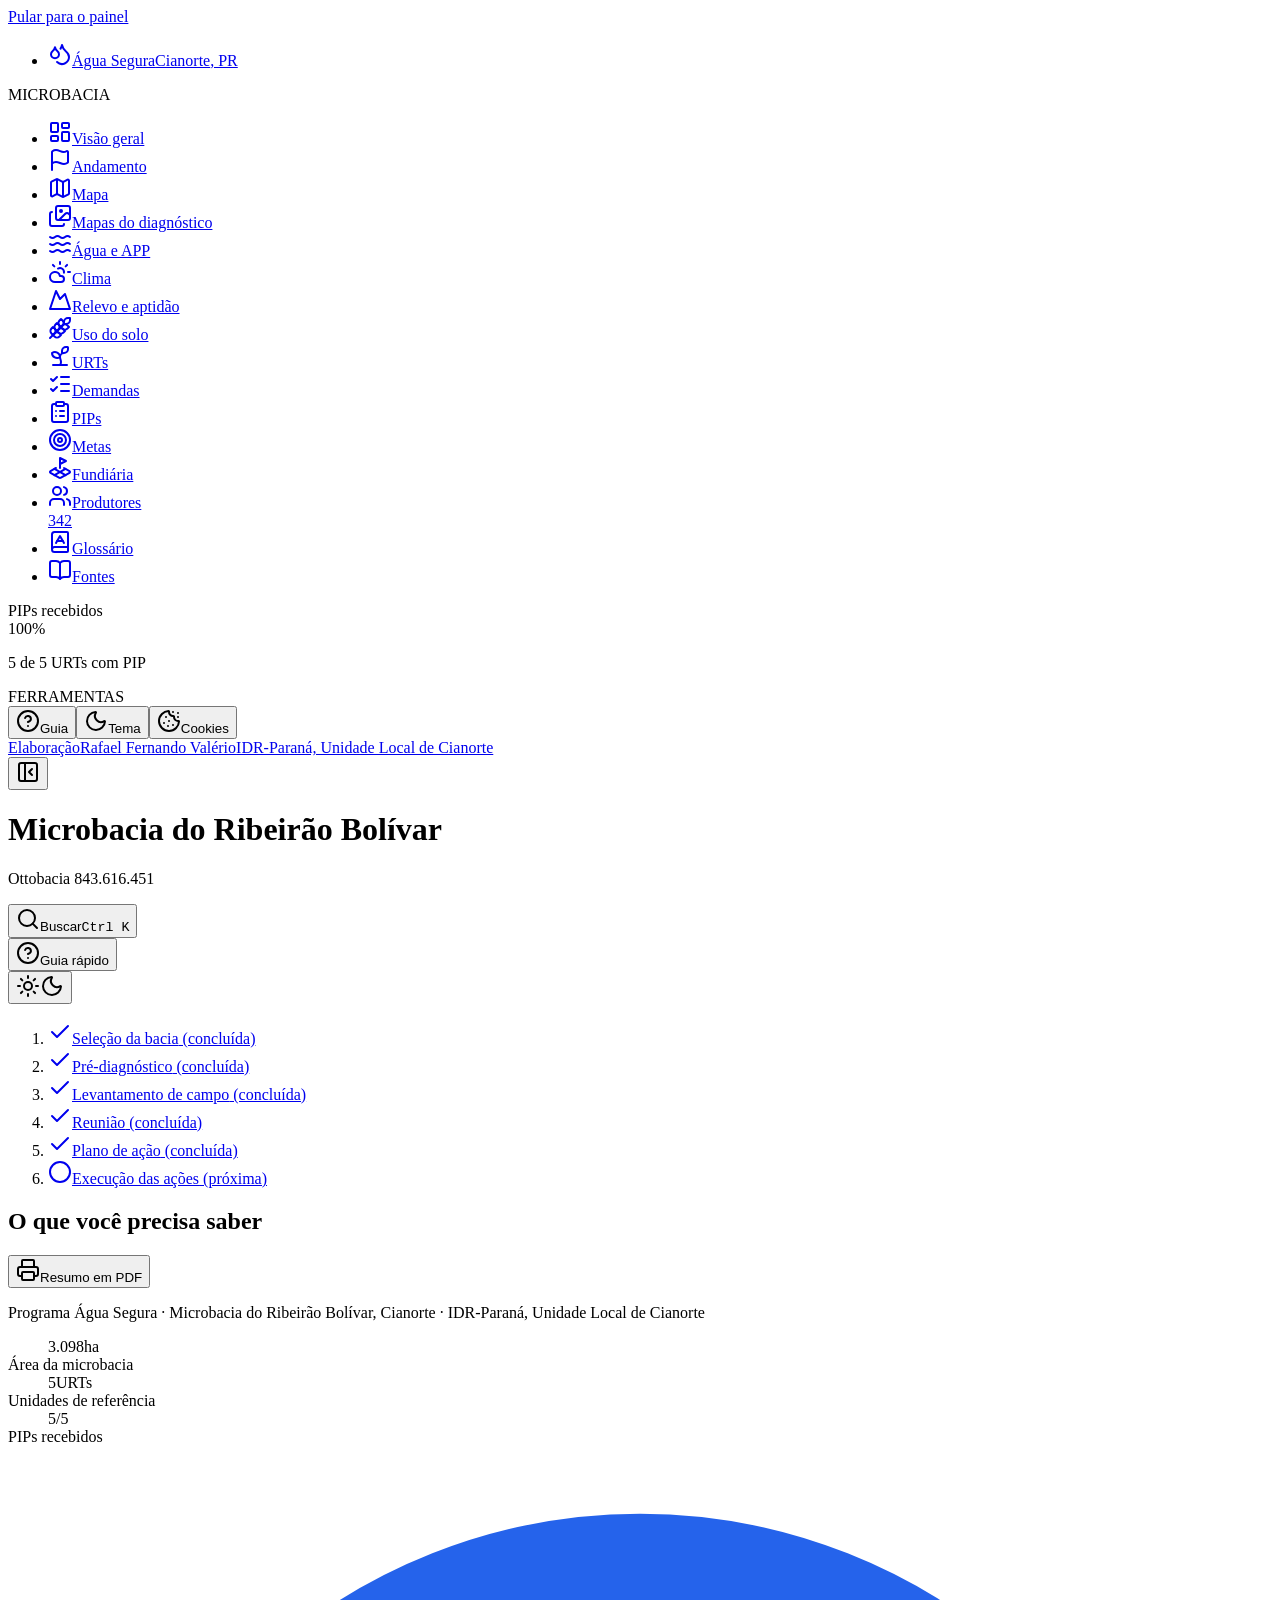
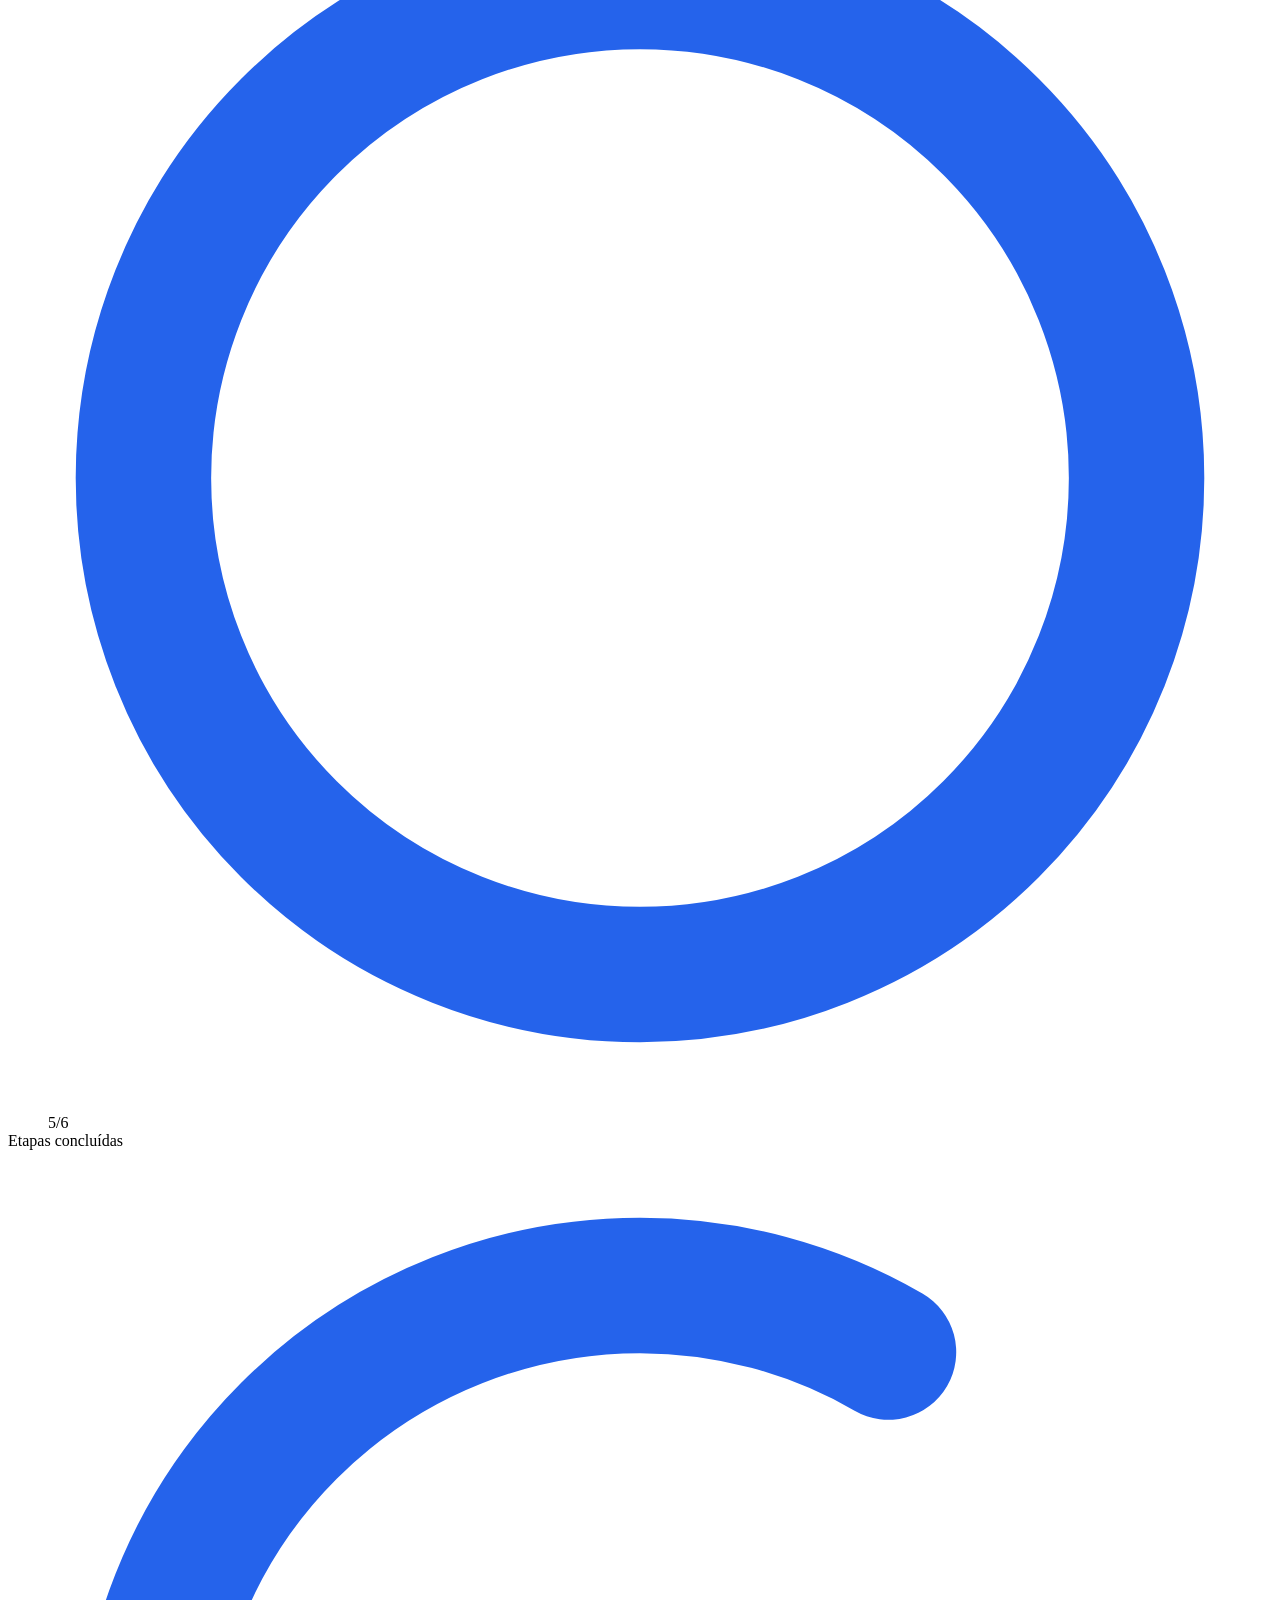
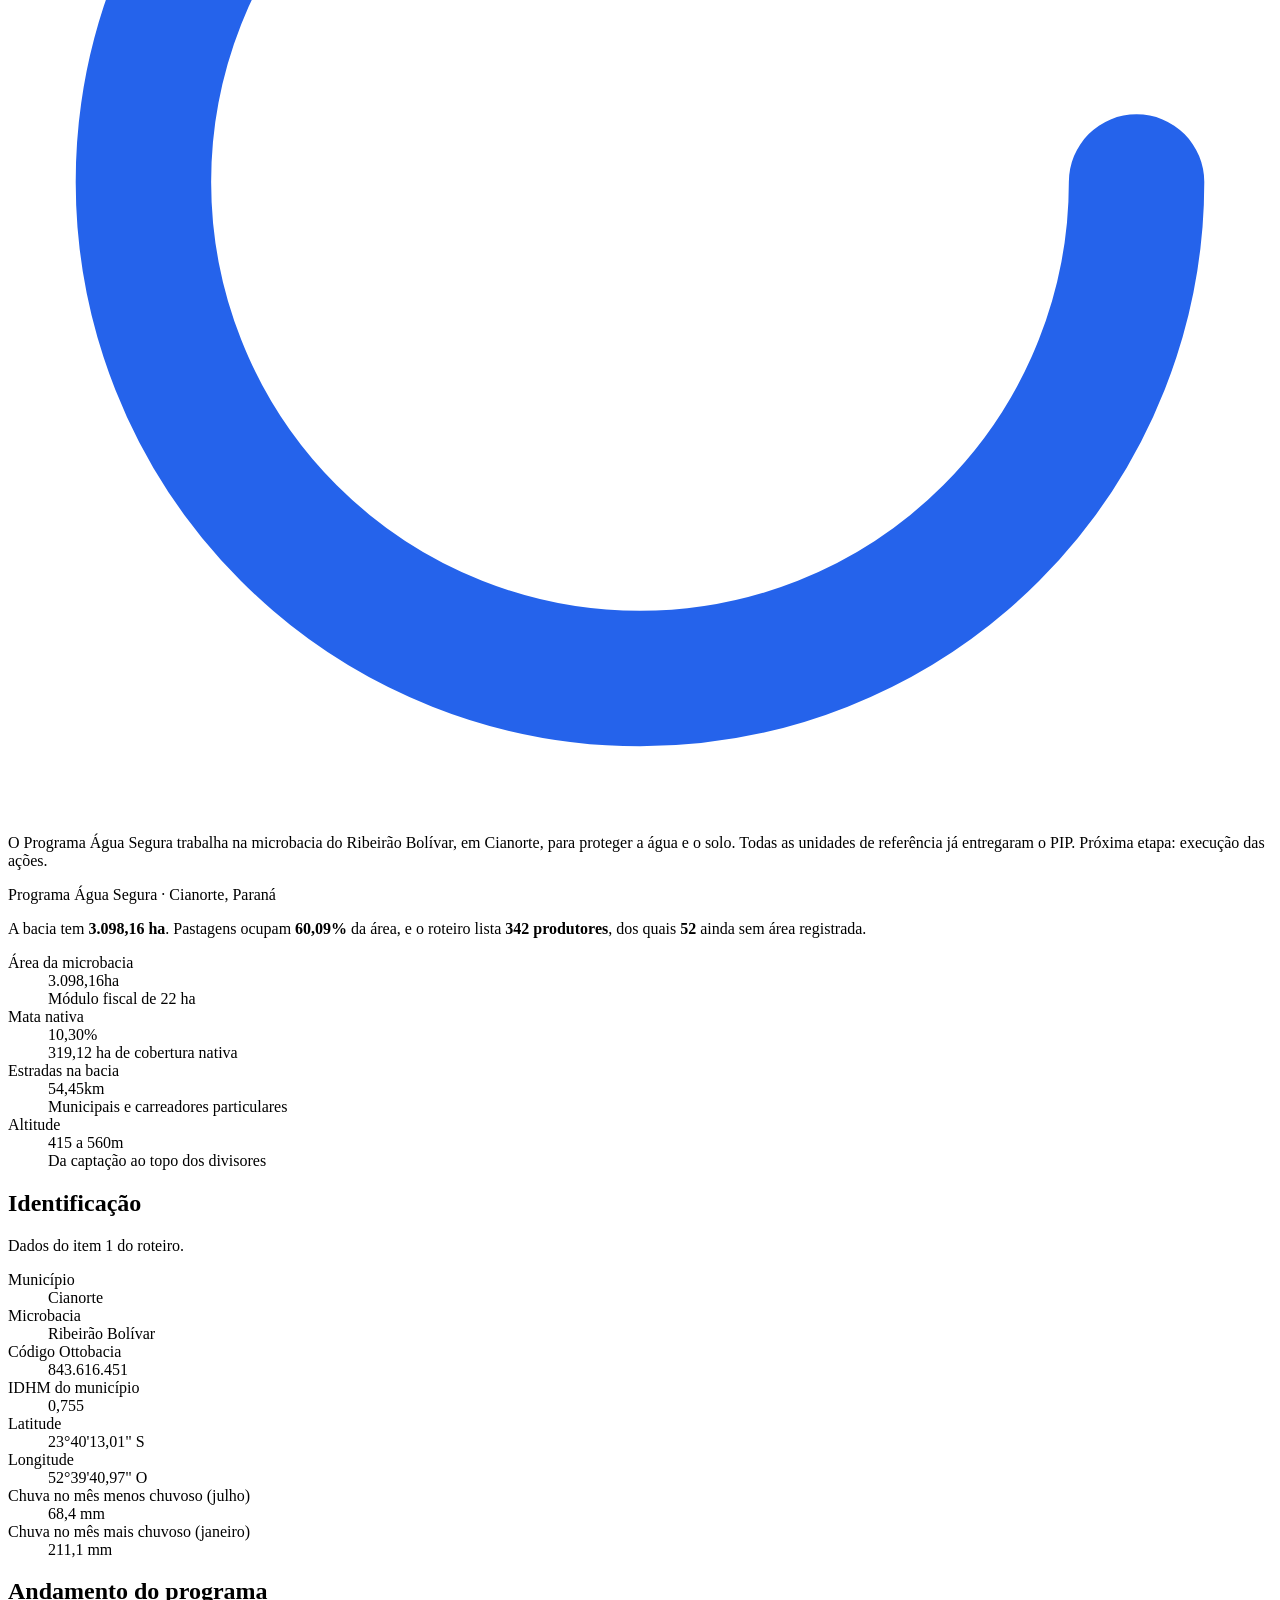
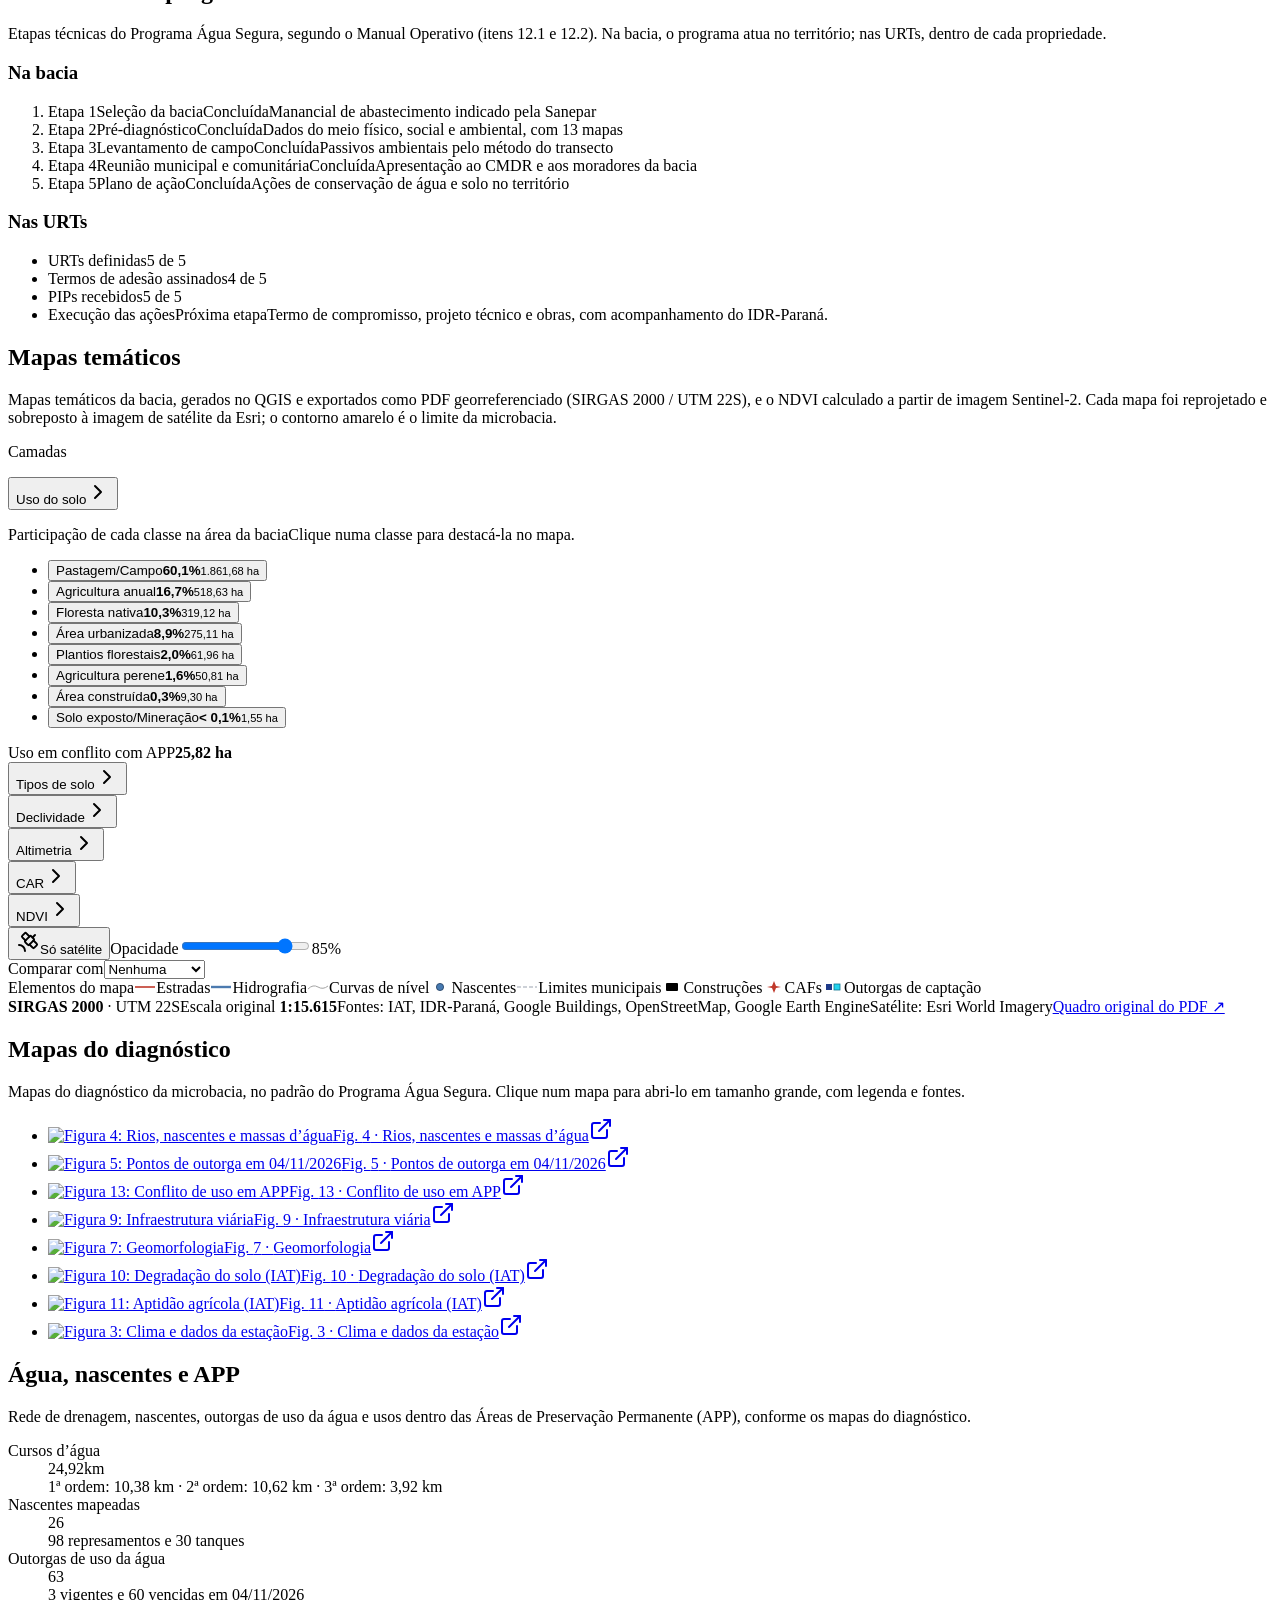
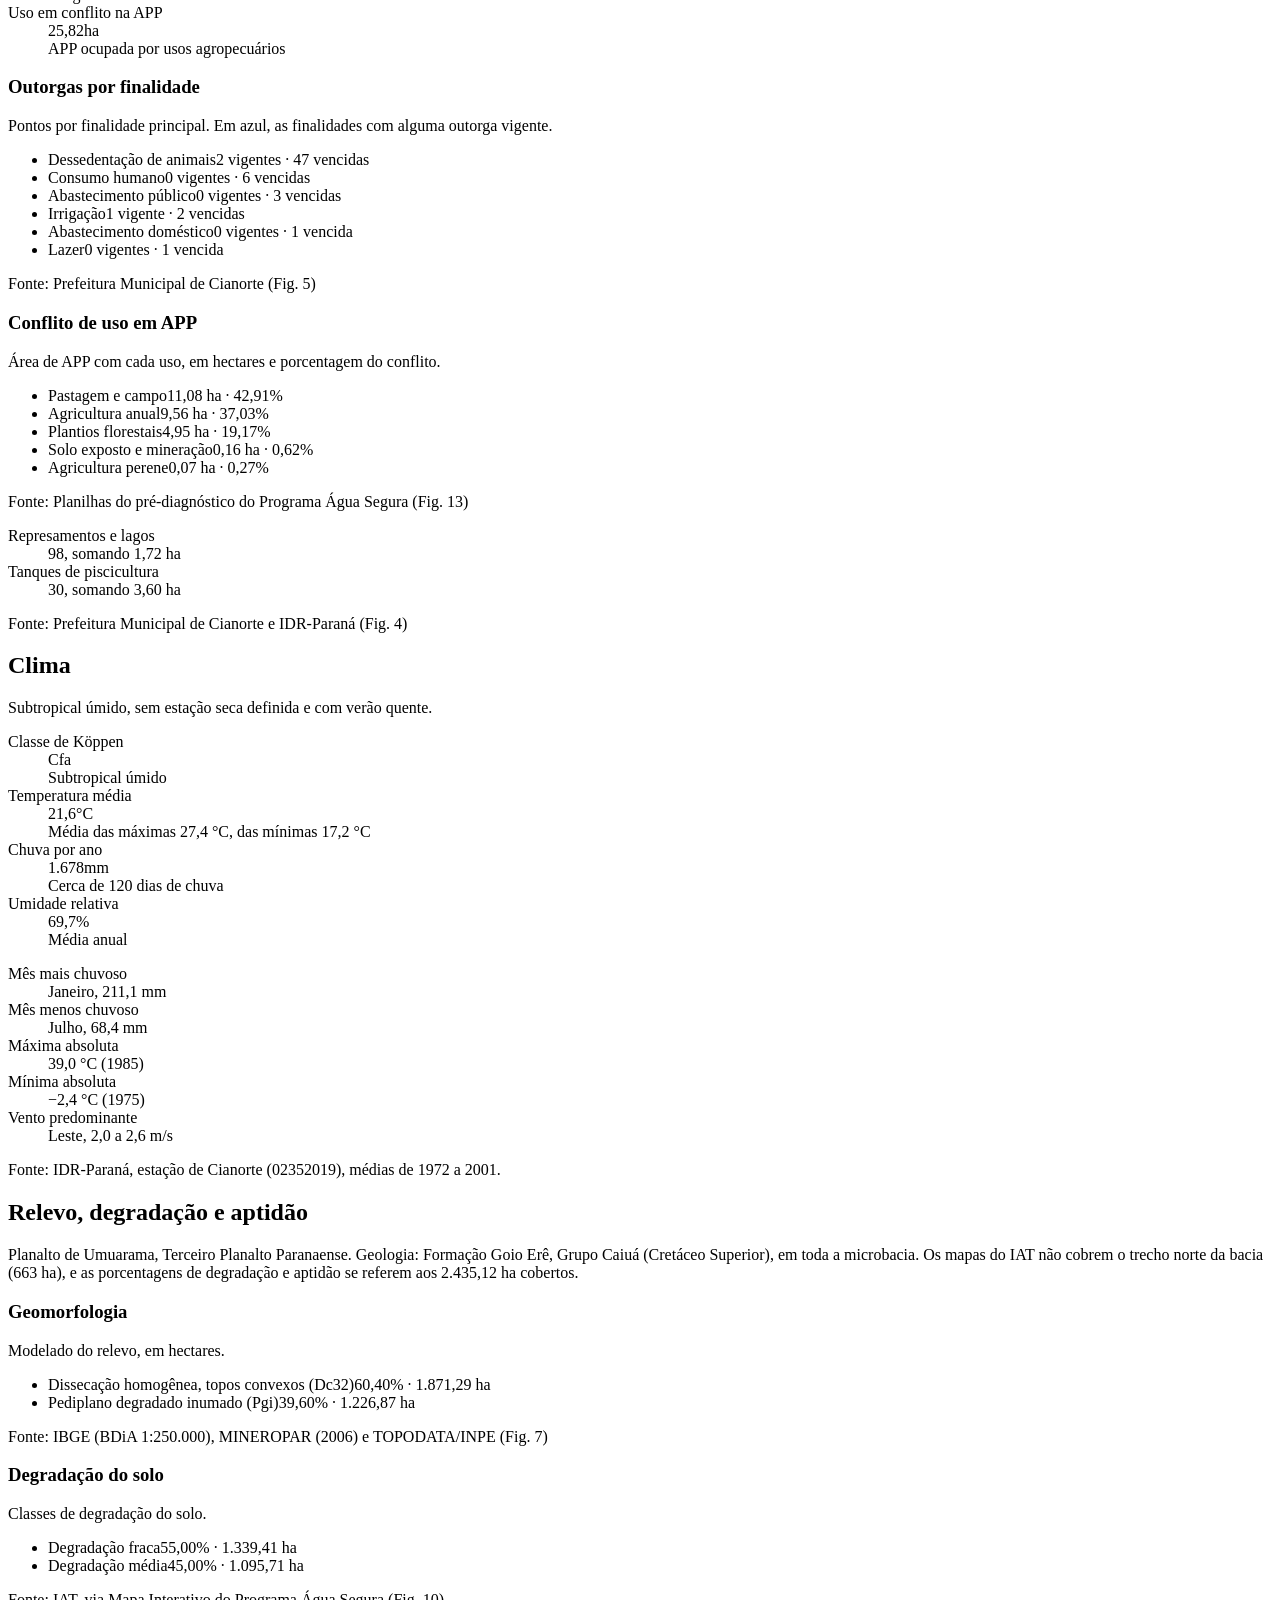
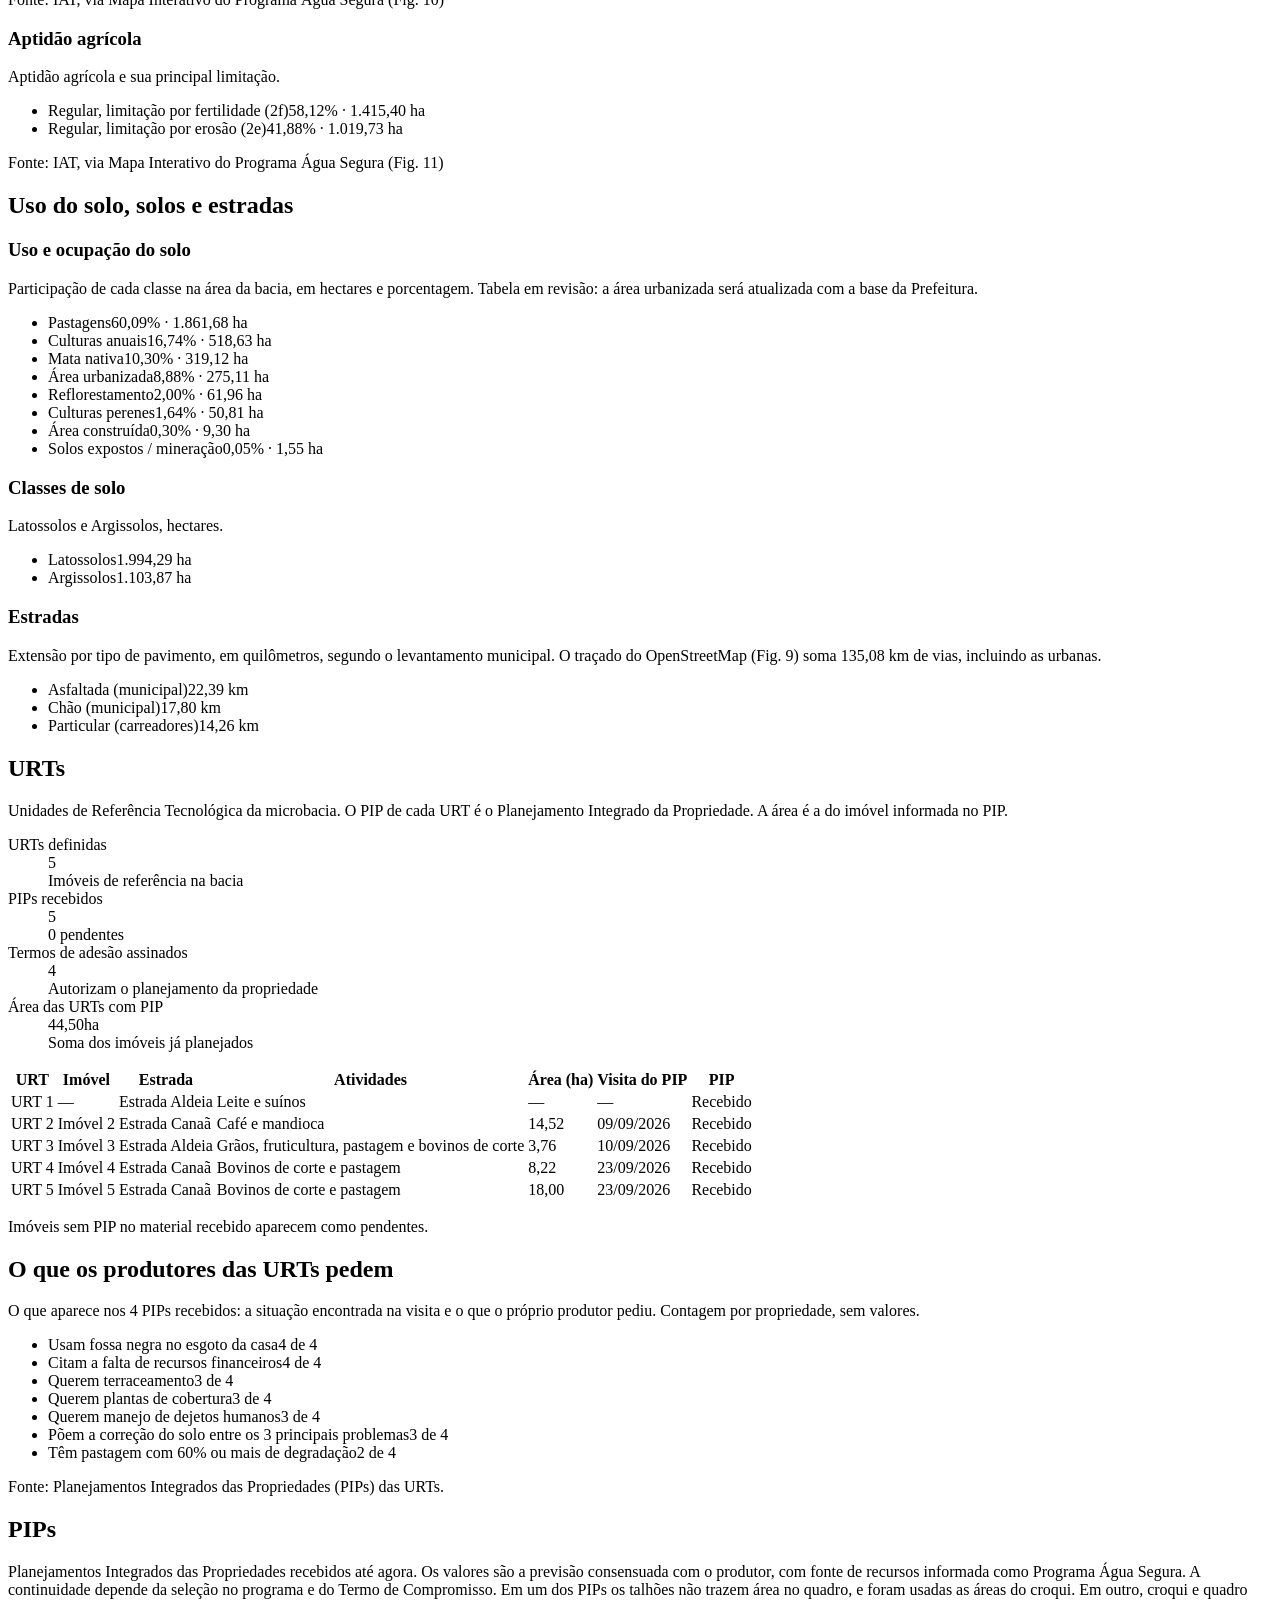
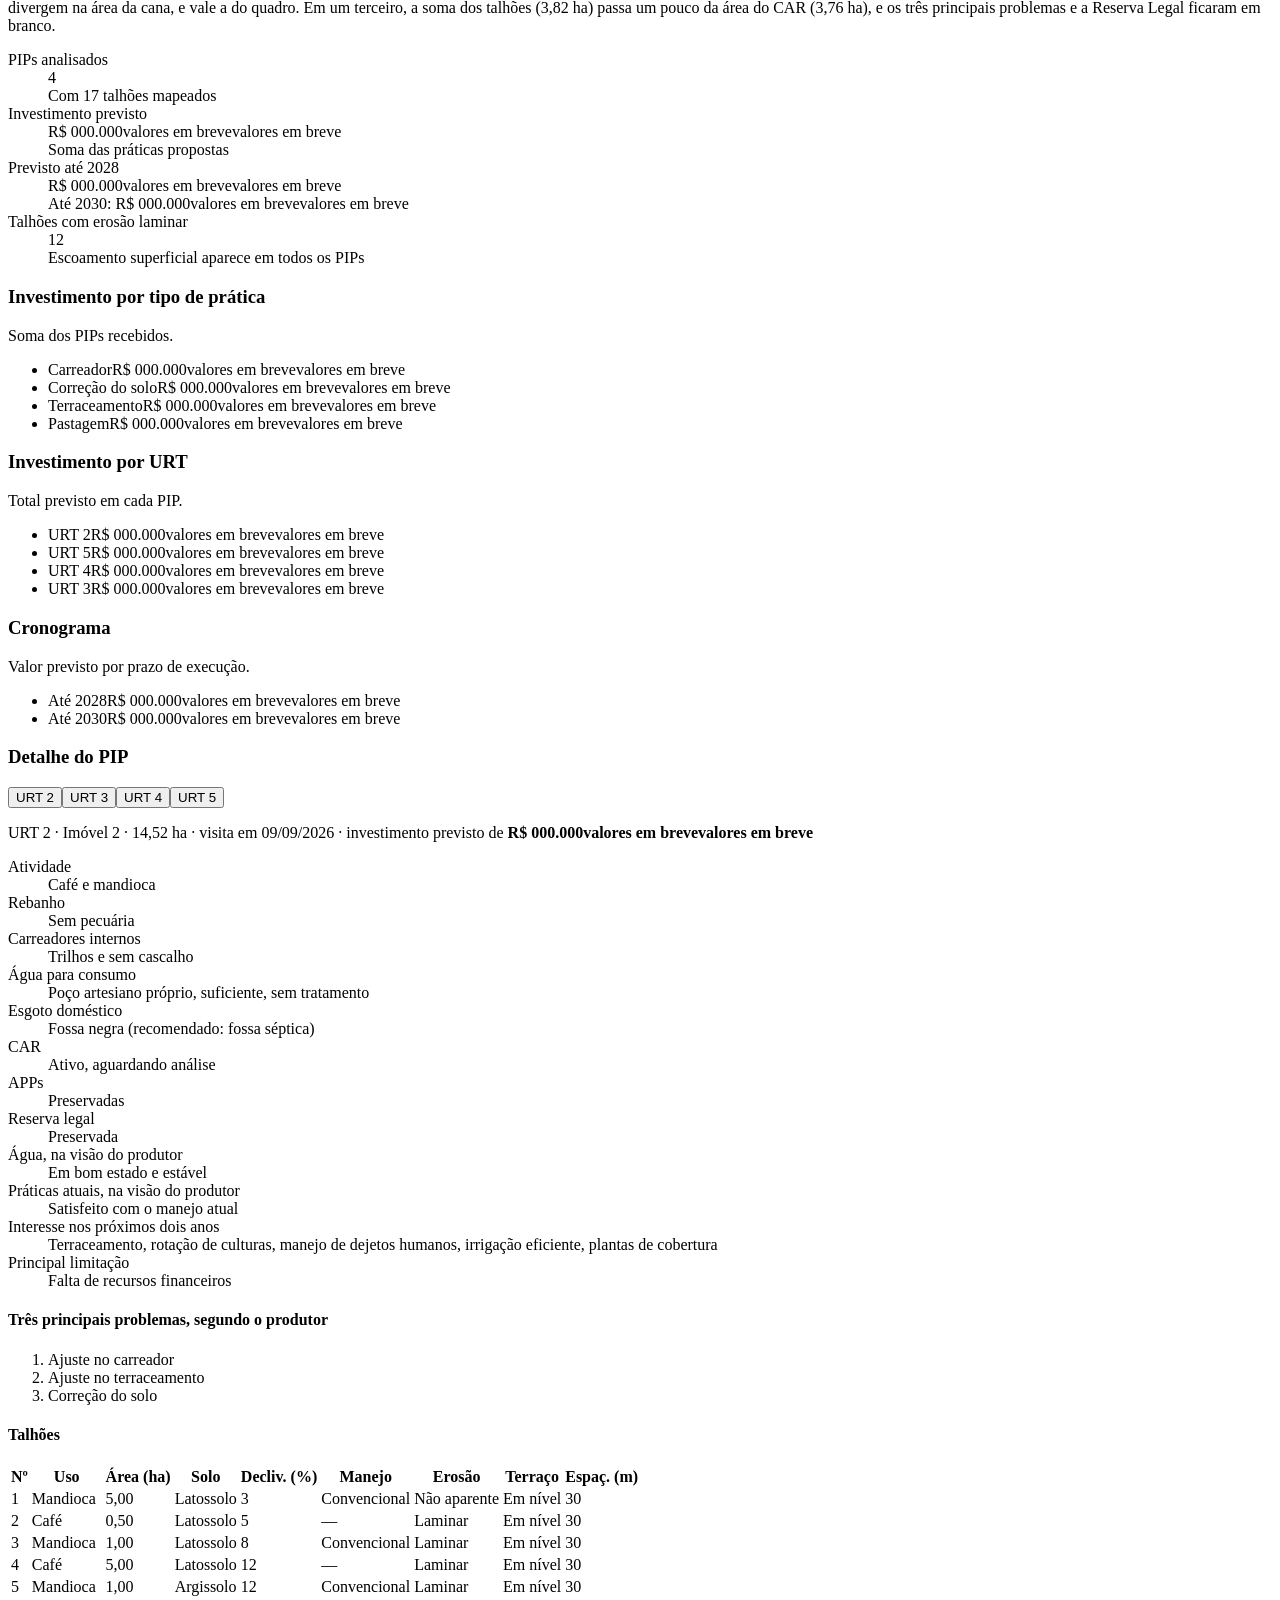
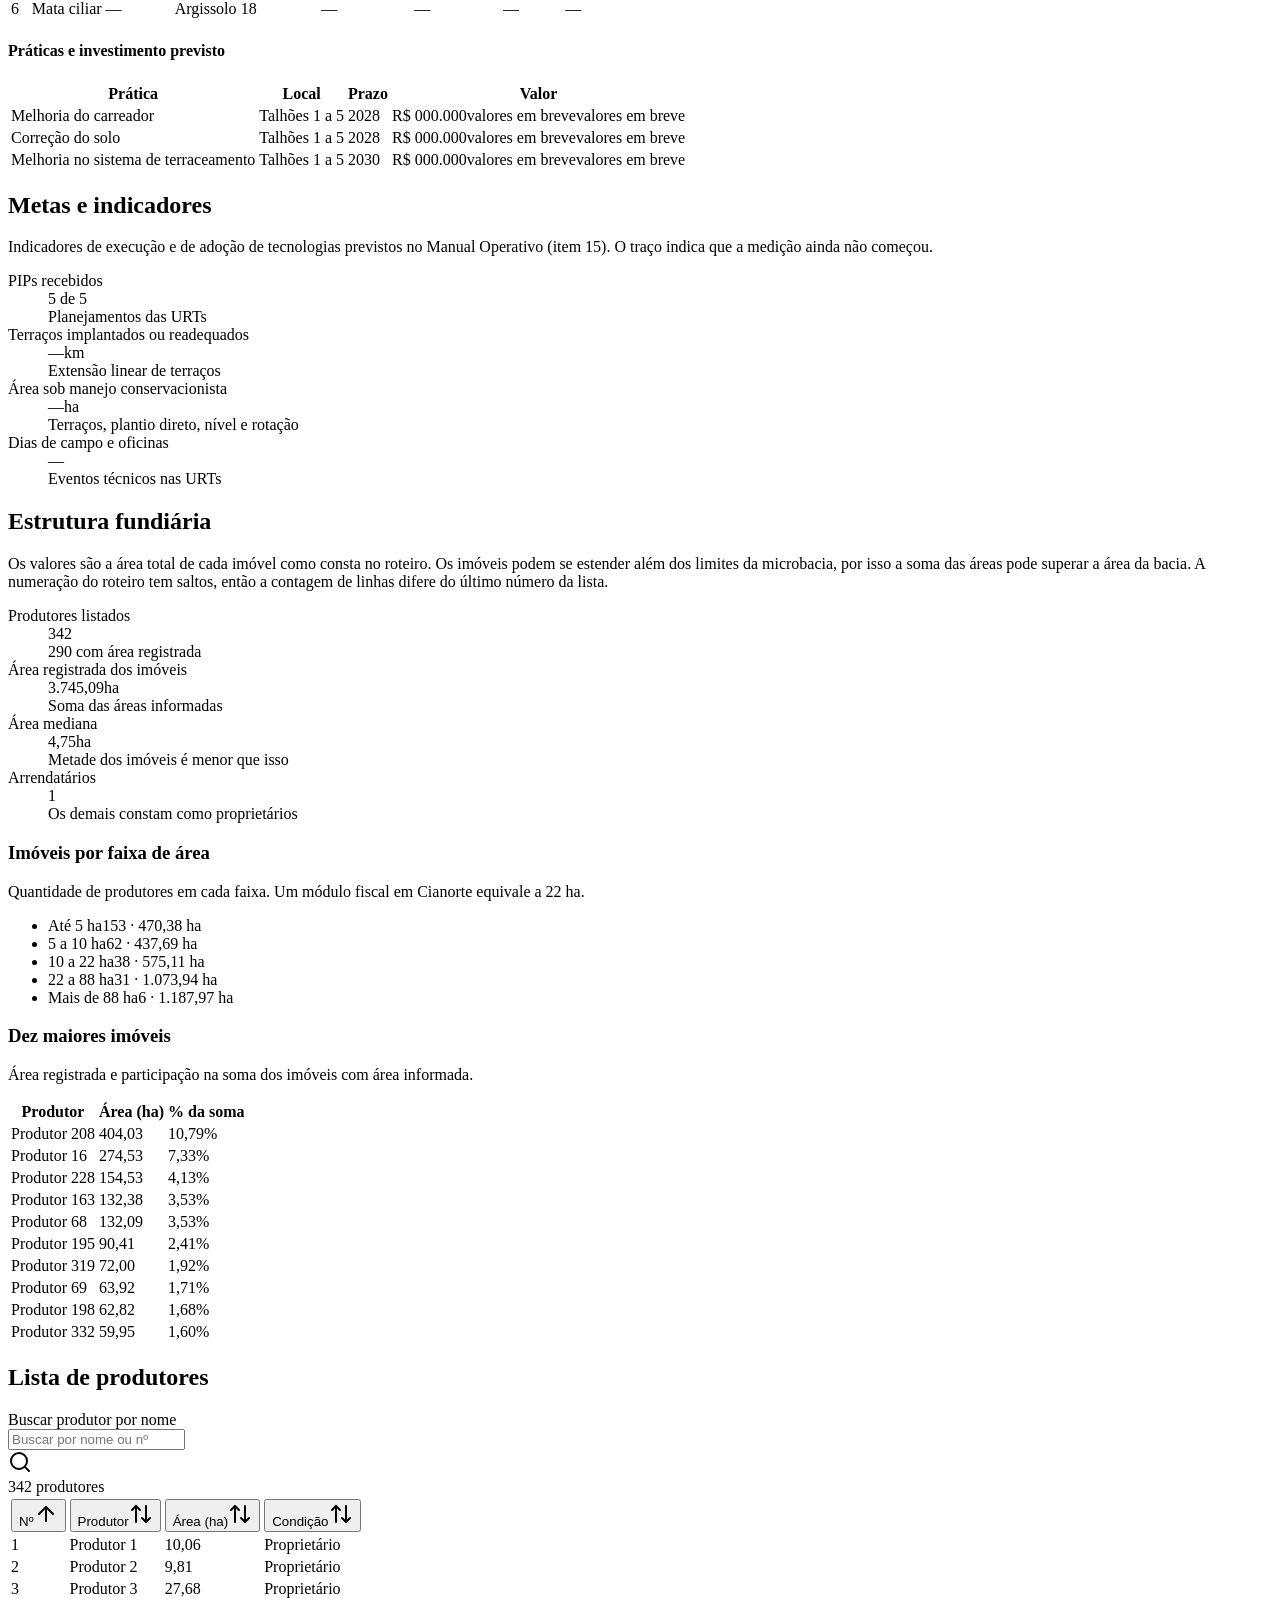
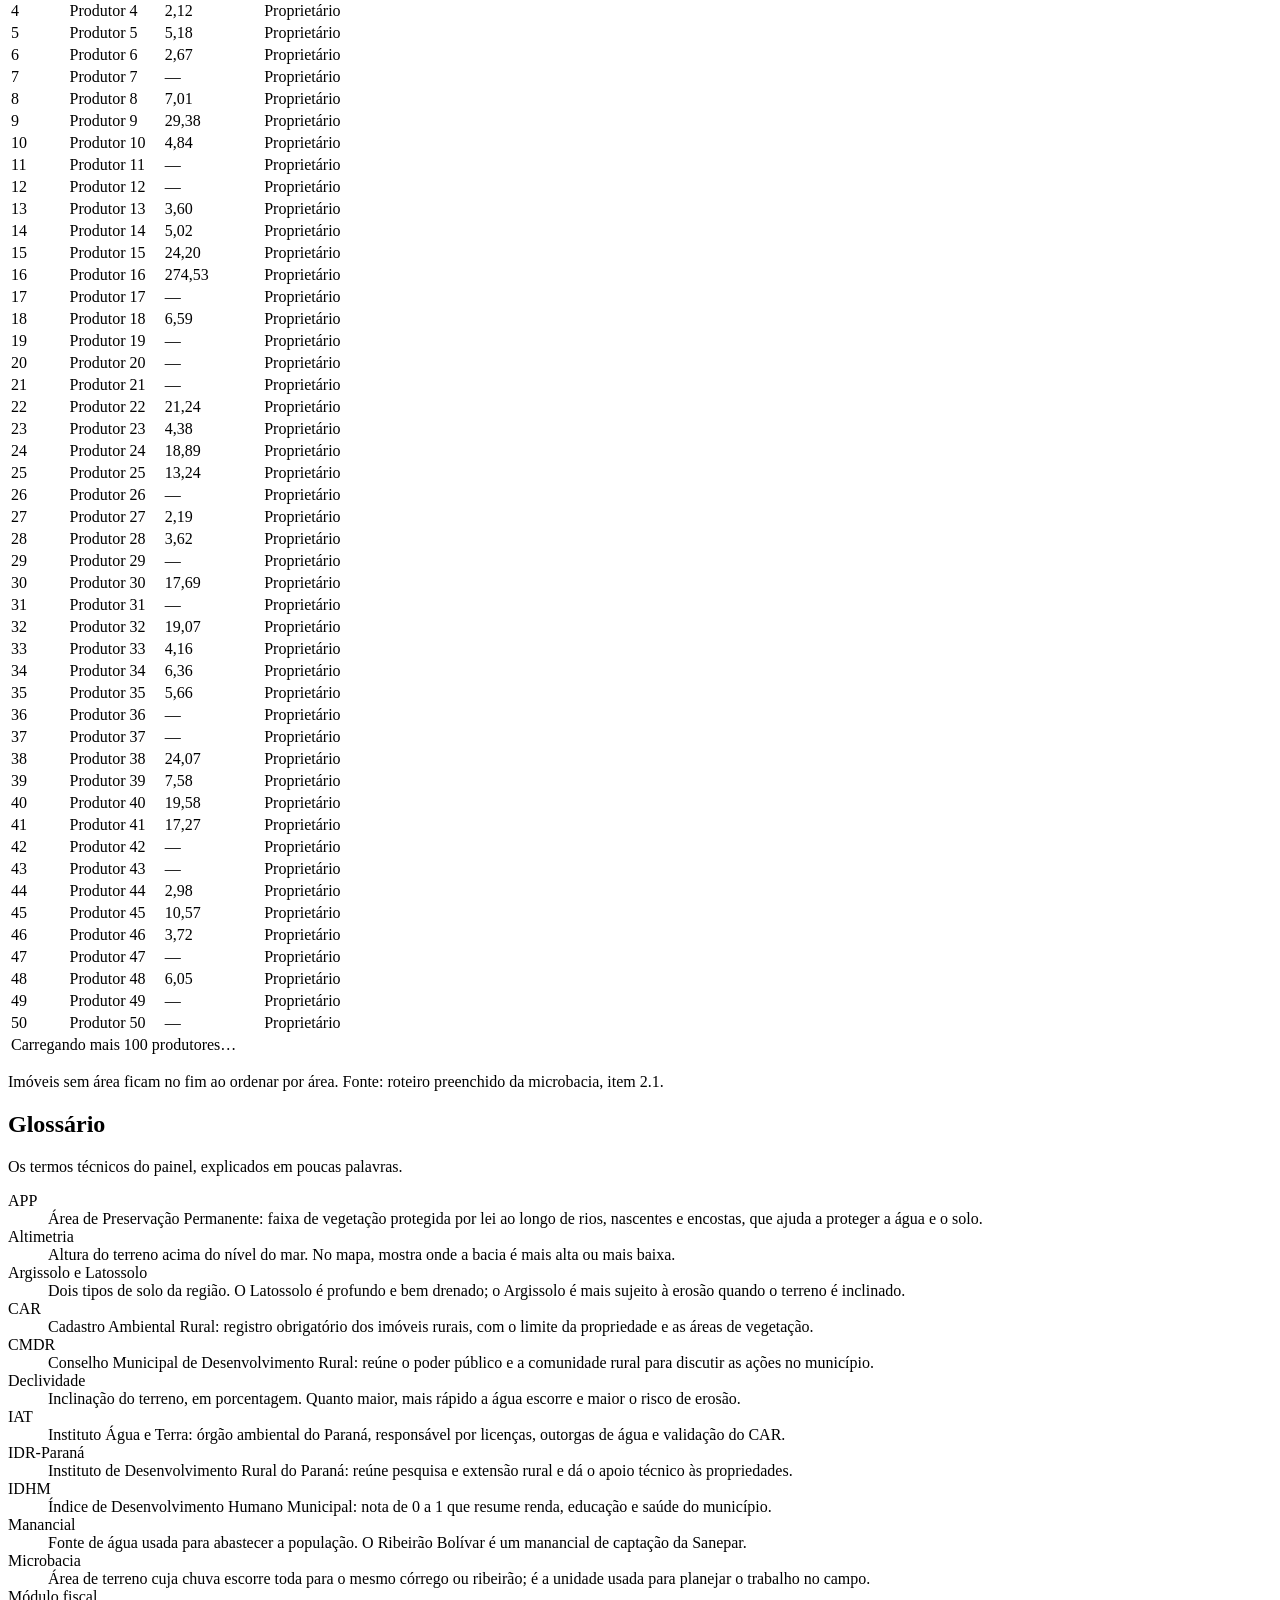
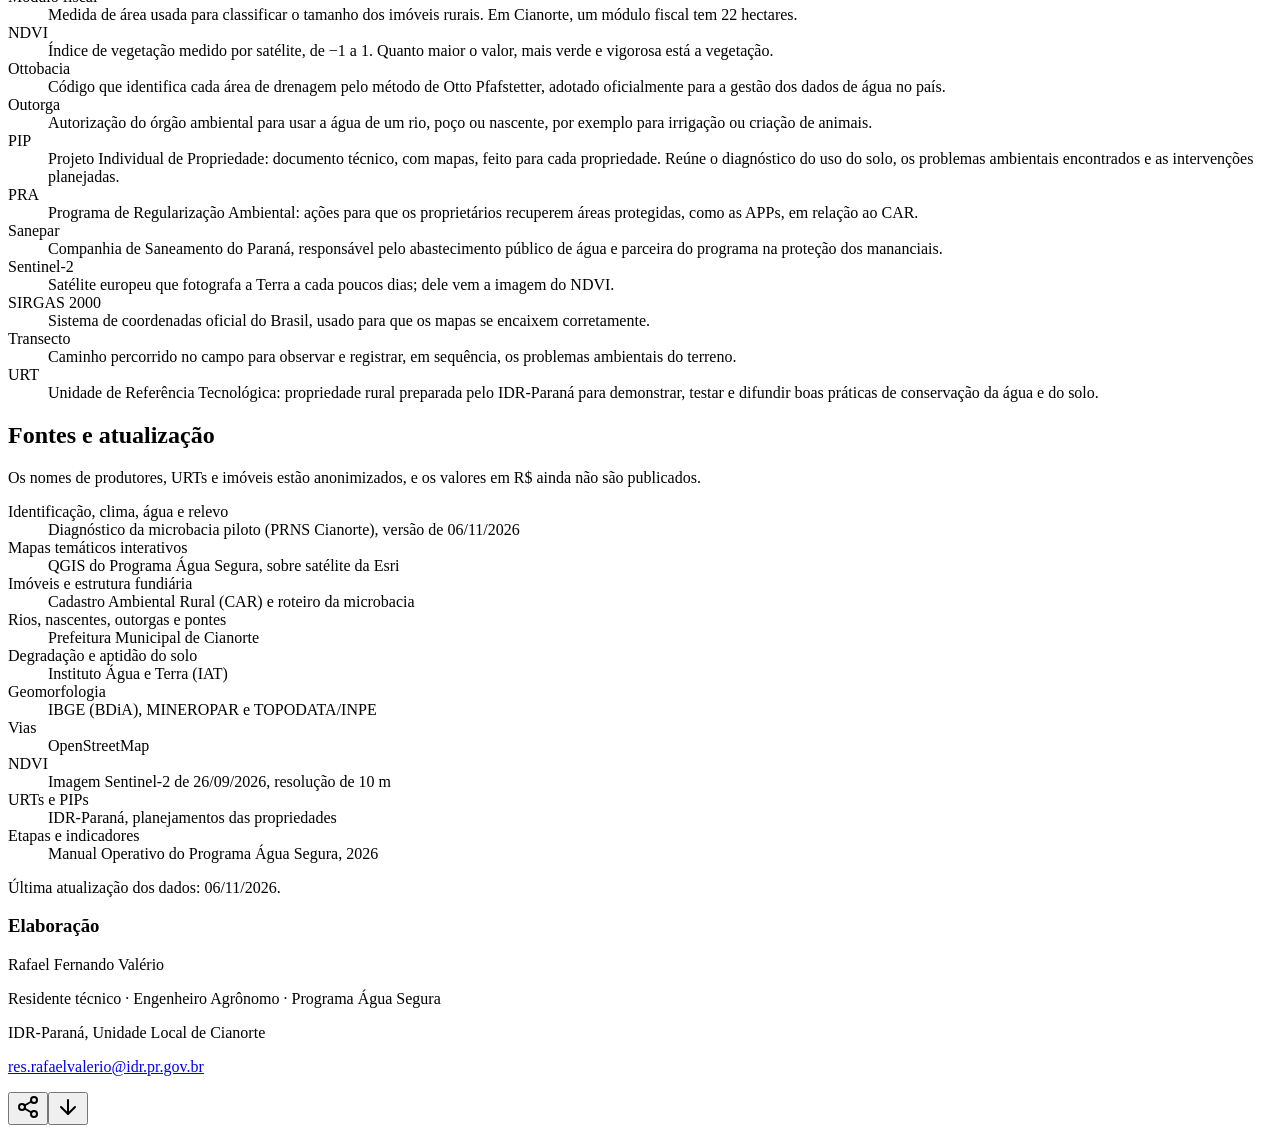
==== commit 3e08fa8e: "Painel: busca Ctrl+K, atalhos, glossário, resumo em PDF, mapas mais leves Co-Authored-By: Claude Son" ====
--- a/microbacia-bolivar/index.html
+++ b/microbacia-bolivar/index.html
@@ -1 +1 @@
-<!DOCTYPE html><html class="h-full antialiased" lang="pt-BR"><head><meta charSet="utf-8"/><meta name="viewport" content="width=device-width, initial-scale=1"/><link rel="stylesheet" href="/Microbacia-Ribeir-o-bol-var/microbacia-bolivar/_next/static/chunks/3lypl3sk7b900.css" data-precedence="next"/><link rel="preload" as="script" fetchPriority="low" href="/Microbacia-Ribeir-o-bol-var/microbacia-bolivar/_next/static/chunks/3ngws0t2e2pck.js"/><script src="/Microbacia-Ribeir-o-bol-var/microbacia-bolivar/_next/static/chunks/42eh_ecwj0_b-.js" async=""></script><script src="/Microbacia-Ribeir-o-bol-var/microbacia-bolivar/_next/static/chunks/3lbm-r_1xmrrq.js" async=""></script><script src="/Microbacia-Ribeir-o-bol-var/microbacia-bolivar/_next/static/chunks/turbopack-45b92ftyu79f7.js" async=""></script><script src="/Microbacia-Ribeir-o-bol-var/microbacia-bolivar/_next/static/chunks/1xivug0lnc1jm.js" async=""></script><script src="/Microbacia-Ribeir-o-bol-var/microbacia-bolivar/_next/static/chunks/020lq1ad2cabi.js" async=""></script><script src="/Microbacia-Ribeir-o-bol-var/microbacia-bolivar/_next/static/chunks/3qfy96eoyh-ek.js" async=""></script><script src="/Microbacia-Ribeir-o-bol-var/microbacia-bolivar/_next/static/chunks/3_fep9lkfa19r.js" async=""></script><script src="/Microbacia-Ribeir-o-bol-var/microbacia-bolivar/_next/static/chunks/0sfi7-u6b03oi.js" async=""></script><meta name="theme-color" content="#2563eb"/><title>Microbacia Ribeirão Bolívar</title><meta name="description" content="Painel do Programa Água Segura na microbacia do Ribeirão Bolívar, em Cianorte-PR: URTs, PIPs, uso do solo, mapas temáticos e estrutura fundiária."/><link rel="manifest" href="/Microbacia-Ribeir-o-bol-var/microbacia-bolivar/manifest.webmanifest"/><meta property="og:title" content="Microbacia do Ribeirão Bolívar"/><meta property="og:description" content="Painel do Programa Água Segura na microbacia do Ribeirão Bolívar, em Cianorte-PR: URTs, PIPs, uso do solo, mapas temáticos e estrutura fundiária."/><meta property="og:site_name" content="Programa Água Segura"/><meta property="og:locale" content="pt_BR"/><meta property="og:image" content="https://rafaelfvalerio.github.io/Microbacia-Ribeir-o-bol-var/microbacia-bolivar/opengraph-image.jpg?opengraph-image.0vceozgskb7ps.jpg"/><meta property="og:image:type" content="image/jpeg"/><meta property="og:image:width" content="1200"/><meta property="og:image:height" content="630"/><meta property="og:image:alt" content="Mapa de uso do solo da microbacia do Ribeirão Bolívar, em Cianorte-PR, Programa Água Segura"/><meta property="og:type" content="website"/><meta name="twitter:card" content="summary_large_image"/><meta name="twitter:title" content="Microbacia do Ribeirão Bolívar"/><meta name="twitter:description" content="Painel do Programa Água Segura na microbacia do Ribeirão Bolívar, em Cianorte-PR: URTs, PIPs, uso do solo, mapas temáticos e estrutura fundiária."/><meta name="twitter:image" content="https://rafaelfvalerio.github.io/Microbacia-Ribeir-o-bol-var/microbacia-bolivar/opengraph-image.jpg?opengraph-image.0vceozgskb7ps.jpg"/><meta name="twitter:image:alt" content="Mapa de uso do solo da microbacia do Ribeirão Bolívar, em Cianorte-PR, Programa Água Segura"/><meta name="twitter:image:type" content="image/jpeg"/><meta name="twitter:image:width" content="1200"/><meta name="twitter:image:height" content="630"/><link rel="icon" href="/Microbacia-Ribeir-o-bol-var/microbacia-bolivar/icon1.png?icon1.0brsomvsqfweq.png" sizes="32x32" type="image/png"/><link rel="icon" href="/Microbacia-Ribeir-o-bol-var/microbacia-bolivar/icon2.svg?icon2.3rkm903kbvhvg.svg" sizes="any" type="image/svg+xml"/><link rel="apple-touch-icon" href="/Microbacia-Ribeir-o-bol-var/microbacia-bolivar/apple-icon.png?apple-icon.1ey50gpsyg4ky.png" sizes="180x180" type="image/png"/><link crossorigin="" href="https://server.arcgisonline.com" rel="preconnect"/><script>try{if(matchMedia("(prefers-color-scheme: dark)").matches)document.documentElement.classList.add("dark")}catch(e){}</script><script src="/Microbacia-Ribeir-o-bol-var/microbacia-bolivar/_next/static/chunks/0cz1d0mv5g_q7.js" noModule=""></script></head><body class="min-h-full flex flex-col"><div hidden=""><!--$--><!--/$--></div><div data-slot="sidebar-wrapper" style="--sidebar-width:16rem;--sidebar-width-icon:3rem" class="group/sidebar-wrapper flex w-full has-data-[variant=inset]:bg-sidebar isolate min-h-dvh bg-background font-sans text-foreground antialiased [--chart-1:#3b82f6] [--chart-2:#d4d4d8] [--chart-3:#93c5fd] [--font-sans:system-ui,sans-serif] [--sidebar-width-icon:3.5rem]! [--sidebar-width:15.5rem]! **:data-[slot=sidebar-group-label]:transition-none **:data-[slot=sidebar-menu-button]:transition-none **:data-[slot=sidebar-container]:ease-[cubic-bezier(0.23,1,0.32,1)] **:data-[slot=sidebar-gap]:ease-[cubic-bezier(0.23,1,0.32,1)] dark:[--chart-2:#3f3f46] dark:[--chart-3:#1e40af] dark:[--sidebar-accent:#1a1a1a] dark:[--sidebar:#0d0d0d]"><a class="sr-only focus:not-sr-only focus:fixed focus:top-2 focus:left-2 focus:z-50 focus:rounded-lg focus:bg-background focus:p-3" href="#visao-geral">Pular para o painel</a><div class="group peer hidden text-sidebar-foreground md:block" data-state="expanded" data-collapsible="" data-variant="sidebar" data-side="left" data-slot="sidebar"><div data-slot="sidebar-gap" class="relative w-(--sidebar-width) bg-transparent transition-[width] duration-200 ease-linear group-data-[collapsible=offcanvas]:w-0 group-data-[side=right]:rotate-180 group-data-[collapsible=icon]:w-(--sidebar-width-icon)"></div><div data-slot="sidebar-container" data-side="left" class="fixed inset-y-0 z-10 hidden h-svh w-(--sidebar-width) transition-[left,right,width] duration-200 ease-linear data-[side=left]:left-0 data-[side=left]:group-data-[collapsible=offcanvas]:left-[calc(var(--sidebar-width)*-1)] data-[side=right]:right-0 data-[side=right]:group-data-[collapsible=offcanvas]:right-[calc(var(--sidebar-width)*-1)] md:flex group-data-[collapsible=icon]:w-(--sidebar-width-icon) group-data-[side=left]:border-r group-data-[side=right]:border-l"><div data-sidebar="sidebar" data-slot="sidebar-inner" class="flex size-full flex-col bg-sidebar group-data-[variant=floating]:rounded-lg group-data-[variant=floating]:shadow-sm group-data-[variant=floating]:ring-1 group-data-[variant=floating]:ring-sidebar-border"><div data-slot="sidebar-header" data-sidebar="header" class="flex flex-col gap-2 p-2 px-3 pt-3.5 pb-5"><ul data-slot="sidebar-menu" data-sidebar="menu" class="flex w-full min-w-0 flex-col gap-0"><li data-slot="sidebar-menu-item" data-sidebar="menu-item" class="group/menu-item relative"><a aria-label="Ir ao topo" href="#topo" id="base-ui-_R_uqaudb_" data-base-ui-tooltip-trigger="" data-slot="sidebar-menu-button" data-sidebar="menu-button" data-size="default" class="peer/menu-button group/menu-button flex w-full items-center overflow-hidden p-2 text-left ring-sidebar-ring outline-hidden transition-[width,height,padding] group-has-data-[sidebar=menu-action]/menu-item:pr-8 group-data-[collapsible=icon]:size-8! group-data-[collapsible=icon]:p-2! focus-visible:ring-2 active:bg-sidebar-accent active:text-sidebar-accent-foreground disabled:pointer-events-none disabled:opacity-50 aria-disabled:pointer-events-none aria-disabled:opacity-50 data-open:hover:bg-sidebar-accent data-open:hover:text-sidebar-accent-foreground data-active:bg-sidebar-accent data-active:font-medium data-active:text-sidebar-accent-foreground [&amp;_svg]:size-4 [&amp;_svg]:shrink-0 [&amp;&gt;span:last-child]:truncate hover:bg-sidebar-accent hover:text-sidebar-accent-foreground text-sm h-10 gap-2.5 rounded-lg px-1.5"><span class="flex size-7 shrink-0 items-center justify-center rounded-md bg-blue-500 text-white"><svg xmlns="http://www.w3.org/2000/svg" width="24" height="24" viewBox="0 0 24 24" fill="none" stroke="currentColor" stroke-width="2" stroke-linecap="round" stroke-linejoin="round" class="lucide lucide-droplets size-4" aria-hidden="true"><path d="M7 16.3c2.2 0 4-1.83 4-4.05 0-1.16-.57-2.26-1.71-3.19S7.29 6.75 7 5.3c-.29 1.45-1.14 2.84-2.29 3.76S3 11.1 3 12.25c0 2.22 1.8 4.05 4 4.05z"></path><path d="M12.56 6.6A10.97 10.97 0 0 0 14 3.02c.5 2.5 2 4.9 4 6.5s3 3.5 3 5.5a6.98 6.98 0 0 1-11.91 4.97"></path></svg></span><span class="flex min-w-0 flex-col leading-tight group-data-[collapsible=icon]:hidden"><span class="truncate font-medium text-sm">Água Segura</span><span class="truncate text-muted-foreground text-xs">Cianorte<!-- -->, PR</span></span></a></li></ul></div><div data-slot="sidebar-content" data-sidebar="content" class="no-scrollbar flex min-h-0 flex-1 flex-col gap-0 overflow-auto group-data-[collapsible=icon]:overflow-hidden pb-7 [mask-image:linear-gradient(to_bottom,#000_calc(100%-28px),transparent)]"><div data-slot="sidebar-group" data-sidebar="group" class="relative flex w-full min-w-0 flex-col p-2 px-3 py-0" aria-label="Seções do painel" data-guia="menu" role="navigation"><div data-slot="sidebar-group-label" data-sidebar="group-label" class="flex h-8 shrink-0 items-center rounded-md font-medium text-sidebar-foreground/70 ring-sidebar-ring outline-hidden transition-[margin,opacity] duration-200 ease-linear group-data-[collapsible=icon]:-mt-8 group-data-[collapsible=icon]:opacity-0 focus-visible:ring-2 [&amp;&gt;svg]:size-4 [&amp;&gt;svg]:shrink-0 px-2.5 text-[0.6875rem] tracking-wider">MICROBACIA</div><ul data-slot="sidebar-menu" data-sidebar="menu" class="flex w-full min-w-0 flex-col gap-0.5"><li data-slot="sidebar-menu-item" data-sidebar="menu-item" class="group/menu-item relative before:-left-3 before:absolute before:top-2.5 before:h-4 before:w-0.75 before:rounded-r-sm before:bg-blue-500"><a aria-current="location" aria-label="Visão geral" href="#visao-geral" id="base-ui-_R_1sdaaudb_" data-base-ui-tooltip-trigger="" data-slot="sidebar-menu-button" data-sidebar="menu-button" data-size="default" data-active="" class="peer/menu-button group/menu-button flex w-full items-center overflow-hidden p-2 text-left ring-sidebar-ring outline-hidden transition-[width,height,padding] group-has-data-[sidebar=menu-action]/menu-item:pr-8 group-data-[collapsible=icon]:size-8! group-data-[collapsible=icon]:p-2! focus-visible:ring-2 active:bg-sidebar-accent active:text-sidebar-accent-foreground disabled:pointer-events-none disabled:opacity-50 aria-disabled:pointer-events-none aria-disabled:opacity-50 data-open:hover:bg-sidebar-accent data-open:hover:text-sidebar-accent-foreground data-active:bg-sidebar-accent data-active:font-medium data-active:text-sidebar-accent-foreground [&amp;_svg]:size-4 [&amp;_svg]:shrink-0 [&amp;&gt;span:last-child]:truncate hover:bg-sidebar-accent hover:text-sidebar-accent-foreground text-sm h-9 gap-2.5 rounded-lg px-2.5 [@media(max-height:820px)]:h-8"><svg xmlns="http://www.w3.org/2000/svg" width="24" height="24" viewBox="0 0 24 24" fill="none" stroke="currentColor" stroke-width="2" stroke-linecap="round" stroke-linejoin="round" class="lucide lucide-layout-dashboard" aria-hidden="true"><rect width="7" height="9" x="3" y="3" rx="1"></rect><rect width="7" height="5" x="14" y="3" rx="1"></rect><rect width="7" height="9" x="14" y="12" rx="1"></rect><rect width="7" height="5" x="3" y="16" rx="1"></rect></svg><span class="flex-1 group-data-[collapsible=icon]:hidden">Visão geral</span></a></li><li data-slot="sidebar-menu-item" data-sidebar="menu-item" class="group/menu-item relative"><a aria-label="Andamento" href="#andamento" id="base-ui-_R_1slaaudb_" data-base-ui-tooltip-trigger="" data-slot="sidebar-menu-button" data-sidebar="menu-button" data-size="default" class="peer/menu-button group/menu-button flex w-full items-center overflow-hidden p-2 text-left ring-sidebar-ring outline-hidden transition-[width,height,padding] group-has-data-[sidebar=menu-action]/menu-item:pr-8 group-data-[collapsible=icon]:size-8! group-data-[collapsible=icon]:p-2! focus-visible:ring-2 active:bg-sidebar-accent active:text-sidebar-accent-foreground disabled:pointer-events-none disabled:opacity-50 aria-disabled:pointer-events-none aria-disabled:opacity-50 data-open:hover:bg-sidebar-accent data-open:hover:text-sidebar-accent-foreground data-active:bg-sidebar-accent data-active:font-medium data-active:text-sidebar-accent-foreground [&amp;_svg]:size-4 [&amp;_svg]:shrink-0 [&amp;&gt;span:last-child]:truncate hover:bg-sidebar-accent hover:text-sidebar-accent-foreground text-sm h-9 gap-2.5 rounded-lg px-2.5 [@media(max-height:820px)]:h-8"><svg xmlns="http://www.w3.org/2000/svg" width="24" height="24" viewBox="0 0 24 24" fill="none" stroke="currentColor" stroke-width="2" stroke-linecap="round" stroke-linejoin="round" class="lucide lucide-flag text-muted-foreground" aria-hidden="true"><path d="M4 22V4a1 1 0 0 1 .4-.8A6 6 0 0 1 8 2c3 0 5 2 7.333 2q2 0 3.067-.8A1 1 0 0 1 20 4v10a1 1 0 0 1-.4.8A6 6 0 0 1 16 16c-3 0-5-2-8-2a6 6 0 0 0-4 1.528"></path></svg><span class="flex-1 group-data-[collapsible=icon]:hidden">Andamento</span></a></li><li data-slot="sidebar-menu-item" data-sidebar="menu-item" class="group/menu-item relative"><a aria-label="Mapa" href="#mapa" id="base-ui-_R_1staaudb_" data-base-ui-tooltip-trigger="" data-slot="sidebar-menu-button" data-sidebar="menu-button" data-size="default" class="peer/menu-button group/menu-button flex w-full items-center overflow-hidden p-2 text-left ring-sidebar-ring outline-hidden transition-[width,height,padding] group-has-data-[sidebar=menu-action]/menu-item:pr-8 group-data-[collapsible=icon]:size-8! group-data-[collapsible=icon]:p-2! focus-visible:ring-2 active:bg-sidebar-accent active:text-sidebar-accent-foreground disabled:pointer-events-none disabled:opacity-50 aria-disabled:pointer-events-none aria-disabled:opacity-50 data-open:hover:bg-sidebar-accent data-open:hover:text-sidebar-accent-foreground data-active:bg-sidebar-accent data-active:font-medium data-active:text-sidebar-accent-foreground [&amp;_svg]:size-4 [&amp;_svg]:shrink-0 [&amp;&gt;span:last-child]:truncate hover:bg-sidebar-accent hover:text-sidebar-accent-foreground text-sm h-9 gap-2.5 rounded-lg px-2.5 [@media(max-height:820px)]:h-8"><svg xmlns="http://www.w3.org/2000/svg" width="24" height="24" viewBox="0 0 24 24" fill="none" stroke="currentColor" stroke-width="2" stroke-linecap="round" stroke-linejoin="round" class="lucide lucide-map text-muted-foreground" aria-hidden="true"><path d="M14.106 5.553a2 2 0 0 0 1.788 0l3.659-1.83A1 1 0 0 1 21 4.619v12.764a1 1 0 0 1-.553.894l-4.553 2.277a2 2 0 0 1-1.788 0l-4.212-2.106a2 2 0 0 0-1.788 0l-3.659 1.83A1 1 0 0 1 3 19.381V6.618a1 1 0 0 1 .553-.894l4.553-2.277a2 2 0 0 1 1.788 0z"></path><path d="M15 5.764v15"></path><path d="M9 3.236v15"></path></svg><span class="flex-1 group-data-[collapsible=icon]:hidden">Mapa</span></a></li><li data-slot="sidebar-menu-item" data-sidebar="menu-item" class="group/menu-item relative"><a aria-label="Mapas do diagnóstico" href="#figuras" id="base-ui-_R_1t5aaudb_" data-base-ui-tooltip-trigger="" data-slot="sidebar-menu-button" data-sidebar="menu-button" data-size="default" class="peer/menu-button group/menu-button flex w-full items-center overflow-hidden p-2 text-left ring-sidebar-ring outline-hidden transition-[width,height,padding] group-has-data-[sidebar=menu-action]/menu-item:pr-8 group-data-[collapsible=icon]:size-8! group-data-[collapsible=icon]:p-2! focus-visible:ring-2 active:bg-sidebar-accent active:text-sidebar-accent-foreground disabled:pointer-events-none disabled:opacity-50 aria-disabled:pointer-events-none aria-disabled:opacity-50 data-open:hover:bg-sidebar-accent data-open:hover:text-sidebar-accent-foreground data-active:bg-sidebar-accent data-active:font-medium data-active:text-sidebar-accent-foreground [&amp;_svg]:size-4 [&amp;_svg]:shrink-0 [&amp;&gt;span:last-child]:truncate hover:bg-sidebar-accent hover:text-sidebar-accent-foreground text-sm h-9 gap-2.5 rounded-lg px-2.5 [@media(max-height:820px)]:h-8"><svg xmlns="http://www.w3.org/2000/svg" width="24" height="24" viewBox="0 0 24 24" fill="none" stroke="currentColor" stroke-width="2" stroke-linecap="round" stroke-linejoin="round" class="lucide lucide-images text-muted-foreground" aria-hidden="true"><path d="m22 11-1.296-1.296a2.4 2.4 0 0 0-3.408 0L11 16"></path><path d="M4 8a2 2 0 0 0-2 2v10a2 2 0 0 0 2 2h10a2 2 0 0 0 2-2"></path><circle cx="13" cy="7" r="1" fill="currentColor"></circle><rect x="8" y="2" width="14" height="14" rx="2"></rect></svg><span class="flex-1 group-data-[collapsible=icon]:hidden">Mapas do diagnóstico</span></a></li><li data-slot="sidebar-menu-item" data-sidebar="menu-item" class="group/menu-item relative"><a aria-label="Água e APP" href="#agua" id="base-ui-_R_1tdaaudb_" data-base-ui-tooltip-trigger="" data-slot="sidebar-menu-button" data-sidebar="menu-button" data-size="default" class="peer/menu-button group/menu-button flex w-full items-center overflow-hidden p-2 text-left ring-sidebar-ring outline-hidden transition-[width,height,padding] group-has-data-[sidebar=menu-action]/menu-item:pr-8 group-data-[collapsible=icon]:size-8! group-data-[collapsible=icon]:p-2! focus-visible:ring-2 active:bg-sidebar-accent active:text-sidebar-accent-foreground disabled:pointer-events-none disabled:opacity-50 aria-disabled:pointer-events-none aria-disabled:opacity-50 data-open:hover:bg-sidebar-accent data-open:hover:text-sidebar-accent-foreground data-active:bg-sidebar-accent data-active:font-medium data-active:text-sidebar-accent-foreground [&amp;_svg]:size-4 [&amp;_svg]:shrink-0 [&amp;&gt;span:last-child]:truncate hover:bg-sidebar-accent hover:text-sidebar-accent-foreground text-sm h-9 gap-2.5 rounded-lg px-2.5 [@media(max-height:820px)]:h-8"><svg xmlns="http://www.w3.org/2000/svg" width="24" height="24" viewBox="0 0 24 24" fill="none" stroke="currentColor" stroke-width="2" stroke-linecap="round" stroke-linejoin="round" class="lucide lucide-waves-horizontal lucide-waves text-muted-foreground" aria-hidden="true"><path d="M2 12q2.5 2 5 0t5 0 5 0 5 0"></path><path d="M2 19q2.5 2 5 0t5 0 5 0 5 0"></path><path d="M2 5q2.5 2 5 0t5 0 5 0 5 0"></path></svg><span class="flex-1 group-data-[collapsible=icon]:hidden">Água e APP</span></a></li><li data-slot="sidebar-menu-item" data-sidebar="menu-item" class="group/menu-item relative"><a aria-label="Clima" href="#clima" id="base-ui-_R_1tlaaudb_" data-base-ui-tooltip-trigger="" data-slot="sidebar-menu-button" data-sidebar="menu-button" data-size="default" class="peer/menu-button group/menu-button flex w-full items-center overflow-hidden p-2 text-left ring-sidebar-ring outline-hidden transition-[width,height,padding] group-has-data-[sidebar=menu-action]/menu-item:pr-8 group-data-[collapsible=icon]:size-8! group-data-[collapsible=icon]:p-2! focus-visible:ring-2 active:bg-sidebar-accent active:text-sidebar-accent-foreground disabled:pointer-events-none disabled:opacity-50 aria-disabled:pointer-events-none aria-disabled:opacity-50 data-open:hover:bg-sidebar-accent data-open:hover:text-sidebar-accent-foreground data-active:bg-sidebar-accent data-active:font-medium data-active:text-sidebar-accent-foreground [&amp;_svg]:size-4 [&amp;_svg]:shrink-0 [&amp;&gt;span:last-child]:truncate hover:bg-sidebar-accent hover:text-sidebar-accent-foreground text-sm h-9 gap-2.5 rounded-lg px-2.5 [@media(max-height:820px)]:h-8"><svg xmlns="http://www.w3.org/2000/svg" width="24" height="24" viewBox="0 0 24 24" fill="none" stroke="currentColor" stroke-width="2" stroke-linecap="round" stroke-linejoin="round" class="lucide lucide-cloud-sun text-muted-foreground" aria-hidden="true"><path d="M12 2v2"></path><path d="m4.93 4.93 1.41 1.41"></path><path d="M20 12h2"></path><path d="m19.07 4.93-1.41 1.41"></path><path d="M15.947 12.65a4 4 0 0 0-5.925-4.128"></path><path d="M13 22H7a5 5 0 1 1 4.9-6H13a3 3 0 0 1 0 6Z"></path></svg><span class="flex-1 group-data-[collapsible=icon]:hidden">Clima</span></a></li><li data-slot="sidebar-menu-item" data-sidebar="menu-item" class="group/menu-item relative"><a aria-label="Relevo e aptidão" href="#relevo" id="base-ui-_R_1ttaaudb_" data-base-ui-tooltip-trigger="" data-slot="sidebar-menu-button" data-sidebar="menu-button" data-size="default" class="peer/menu-button group/menu-button flex w-full items-center overflow-hidden p-2 text-left ring-sidebar-ring outline-hidden transition-[width,height,padding] group-has-data-[sidebar=menu-action]/menu-item:pr-8 group-data-[collapsible=icon]:size-8! group-data-[collapsible=icon]:p-2! focus-visible:ring-2 active:bg-sidebar-accent active:text-sidebar-accent-foreground disabled:pointer-events-none disabled:opacity-50 aria-disabled:pointer-events-none aria-disabled:opacity-50 data-open:hover:bg-sidebar-accent data-open:hover:text-sidebar-accent-foreground data-active:bg-sidebar-accent data-active:font-medium data-active:text-sidebar-accent-foreground [&amp;_svg]:size-4 [&amp;_svg]:shrink-0 [&amp;&gt;span:last-child]:truncate hover:bg-sidebar-accent hover:text-sidebar-accent-foreground text-sm h-9 gap-2.5 rounded-lg px-2.5 [@media(max-height:820px)]:h-8"><svg xmlns="http://www.w3.org/2000/svg" width="24" height="24" viewBox="0 0 24 24" fill="none" stroke="currentColor" stroke-width="2" stroke-linecap="round" stroke-linejoin="round" class="lucide lucide-mountain text-muted-foreground" aria-hidden="true"><path d="m8 3 4 8 5-5 5 15H2L8 3z"></path></svg><span class="flex-1 group-data-[collapsible=icon]:hidden">Relevo e aptidão</span></a></li><li data-slot="sidebar-menu-item" data-sidebar="menu-item" class="group/menu-item relative"><a aria-label="Uso do solo" href="#uso-solo" id="base-ui-_R_1u5aaudb_" data-base-ui-tooltip-trigger="" data-slot="sidebar-menu-button" data-sidebar="menu-button" data-size="default" class="peer/menu-button group/menu-button flex w-full items-center overflow-hidden p-2 text-left ring-sidebar-ring outline-hidden transition-[width,height,padding] group-has-data-[sidebar=menu-action]/menu-item:pr-8 group-data-[collapsible=icon]:size-8! group-data-[collapsible=icon]:p-2! focus-visible:ring-2 active:bg-sidebar-accent active:text-sidebar-accent-foreground disabled:pointer-events-none disabled:opacity-50 aria-disabled:pointer-events-none aria-disabled:opacity-50 data-open:hover:bg-sidebar-accent data-open:hover:text-sidebar-accent-foreground data-active:bg-sidebar-accent data-active:font-medium data-active:text-sidebar-accent-foreground [&amp;_svg]:size-4 [&amp;_svg]:shrink-0 [&amp;&gt;span:last-child]:truncate hover:bg-sidebar-accent hover:text-sidebar-accent-foreground text-sm h-9 gap-2.5 rounded-lg px-2.5 [@media(max-height:820px)]:h-8"><svg xmlns="http://www.w3.org/2000/svg" width="24" height="24" viewBox="0 0 24 24" fill="none" stroke="currentColor" stroke-width="2" stroke-linecap="round" stroke-linejoin="round" class="lucide lucide-wheat text-muted-foreground" aria-hidden="true"><path d="M2 22 16 8"></path><path d="M3.47 12.53 5 11l1.53 1.53a3.5 3.5 0 0 1 0 4.94L5 19l-1.53-1.53a3.5 3.5 0 0 1 0-4.94Z"></path><path d="M7.47 8.53 9 7l1.53 1.53a3.5 3.5 0 0 1 0 4.94L9 15l-1.53-1.53a3.5 3.5 0 0 1 0-4.94Z"></path><path d="M11.47 4.53 13 3l1.53 1.53a3.5 3.5 0 0 1 0 4.94L13 11l-1.53-1.53a3.5 3.5 0 0 1 0-4.94Z"></path><path d="M20 2h2v2a4 4 0 0 1-4 4h-2V6a4 4 0 0 1 4-4Z"></path><path d="M11.47 17.47 13 19l-1.53 1.53a3.5 3.5 0 0 1-4.94 0L5 19l1.53-1.53a3.5 3.5 0 0 1 4.94 0Z"></path><path d="M15.47 13.47 17 15l-1.53 1.53a3.5 3.5 0 0 1-4.94 0L9 15l1.53-1.53a3.5 3.5 0 0 1 4.94 0Z"></path><path d="M19.47 9.47 21 11l-1.53 1.53a3.5 3.5 0 0 1-4.94 0L13 11l1.53-1.53a3.5 3.5 0 0 1 4.94 0Z"></path></svg><span class="flex-1 group-data-[collapsible=icon]:hidden">Uso do solo</span></a></li><li data-slot="sidebar-menu-item" data-sidebar="menu-item" class="group/menu-item relative"><a aria-label="URTs" href="#urts" id="base-ui-_R_1udaaudb_" data-base-ui-tooltip-trigger="" data-slot="sidebar-menu-button" data-sidebar="menu-button" data-size="default" class="peer/menu-button group/menu-button flex w-full items-center overflow-hidden p-2 text-left ring-sidebar-ring outline-hidden transition-[width,height,padding] group-has-data-[sidebar=menu-action]/menu-item:pr-8 group-data-[collapsible=icon]:size-8! group-data-[collapsible=icon]:p-2! focus-visible:ring-2 active:bg-sidebar-accent active:text-sidebar-accent-foreground disabled:pointer-events-none disabled:opacity-50 aria-disabled:pointer-events-none aria-disabled:opacity-50 data-open:hover:bg-sidebar-accent data-open:hover:text-sidebar-accent-foreground data-active:bg-sidebar-accent data-active:font-medium data-active:text-sidebar-accent-foreground [&amp;_svg]:size-4 [&amp;_svg]:shrink-0 [&amp;&gt;span:last-child]:truncate hover:bg-sidebar-accent hover:text-sidebar-accent-foreground text-sm h-9 gap-2.5 rounded-lg px-2.5 [@media(max-height:820px)]:h-8"><svg xmlns="http://www.w3.org/2000/svg" width="24" height="24" viewBox="0 0 24 24" fill="none" stroke="currentColor" stroke-width="2" stroke-linecap="round" stroke-linejoin="round" class="lucide lucide-sprout text-muted-foreground" aria-hidden="true"><path d="M14 9.536V7a4 4 0 0 1 4-4h1.5a.5.5 0 0 1 .5.5V5a4 4 0 0 1-4 4 4 4 0 0 0-4 4c0 2 1 3 1 5a5 5 0 0 1-1 3"></path><path d="M4 9a5 5 0 0 1 8 4 5 5 0 0 1-8-4"></path><path d="M5 21h14"></path></svg><span class="flex-1 group-data-[collapsible=icon]:hidden">URTs</span></a></li><li data-slot="sidebar-menu-item" data-sidebar="menu-item" class="group/menu-item relative"><a aria-label="Demandas" href="#demandas" id="base-ui-_R_1ulaaudb_" data-base-ui-tooltip-trigger="" data-slot="sidebar-menu-button" data-sidebar="menu-button" data-size="default" class="peer/menu-button group/menu-button flex w-full items-center overflow-hidden p-2 text-left ring-sidebar-ring outline-hidden transition-[width,height,padding] group-has-data-[sidebar=menu-action]/menu-item:pr-8 group-data-[collapsible=icon]:size-8! group-data-[collapsible=icon]:p-2! focus-visible:ring-2 active:bg-sidebar-accent active:text-sidebar-accent-foreground disabled:pointer-events-none disabled:opacity-50 aria-disabled:pointer-events-none aria-disabled:opacity-50 data-open:hover:bg-sidebar-accent data-open:hover:text-sidebar-accent-foreground data-active:bg-sidebar-accent data-active:font-medium data-active:text-sidebar-accent-foreground [&amp;_svg]:size-4 [&amp;_svg]:shrink-0 [&amp;&gt;span:last-child]:truncate hover:bg-sidebar-accent hover:text-sidebar-accent-foreground text-sm h-9 gap-2.5 rounded-lg px-2.5 [@media(max-height:820px)]:h-8"><svg xmlns="http://www.w3.org/2000/svg" width="24" height="24" viewBox="0 0 24 24" fill="none" stroke="currentColor" stroke-width="2" stroke-linecap="round" stroke-linejoin="round" class="lucide lucide-list-checks text-muted-foreground" aria-hidden="true"><path d="M13 5h8"></path><path d="M13 12h8"></path><path d="M13 19h8"></path><path d="m3 17 2 2 4-4"></path><path d="m3 7 2 2 4-4"></path></svg><span class="flex-1 group-data-[collapsible=icon]:hidden">Demandas</span></a></li><li data-slot="sidebar-menu-item" data-sidebar="menu-item" class="group/menu-item relative"><a aria-label="PIPs" href="#pips" id="base-ui-_R_1utaaudb_" data-base-ui-tooltip-trigger="" data-slot="sidebar-menu-button" data-sidebar="menu-button" data-size="default" class="peer/menu-button group/menu-button flex w-full items-center overflow-hidden p-2 text-left ring-sidebar-ring outline-hidden transition-[width,height,padding] group-has-data-[sidebar=menu-action]/menu-item:pr-8 group-data-[collapsible=icon]:size-8! group-data-[collapsible=icon]:p-2! focus-visible:ring-2 active:bg-sidebar-accent active:text-sidebar-accent-foreground disabled:pointer-events-none disabled:opacity-50 aria-disabled:pointer-events-none aria-disabled:opacity-50 data-open:hover:bg-sidebar-accent data-open:hover:text-sidebar-accent-foreground data-active:bg-sidebar-accent data-active:font-medium data-active:text-sidebar-accent-foreground [&amp;_svg]:size-4 [&amp;_svg]:shrink-0 [&amp;&gt;span:last-child]:truncate hover:bg-sidebar-accent hover:text-sidebar-accent-foreground text-sm h-9 gap-2.5 rounded-lg px-2.5 [@media(max-height:820px)]:h-8"><svg xmlns="http://www.w3.org/2000/svg" width="24" height="24" viewBox="0 0 24 24" fill="none" stroke="currentColor" stroke-width="2" stroke-linecap="round" stroke-linejoin="round" class="lucide lucide-clipboard-list text-muted-foreground" aria-hidden="true"><rect width="8" height="4" x="8" y="2" rx="1" ry="1"></rect><path d="M16 4h2a2 2 0 0 1 2 2v14a2 2 0 0 1-2 2H6a2 2 0 0 1-2-2V6a2 2 0 0 1 2-2h2"></path><path d="M12 11h4"></path><path d="M12 16h4"></path><path d="M8 11h.01"></path><path d="M8 16h.01"></path></svg><span class="flex-1 group-data-[collapsible=icon]:hidden">PIPs</span></a></li><li data-slot="sidebar-menu-item" data-sidebar="menu-item" class="group/menu-item relative"><a aria-label="Metas" href="#metas" id="base-ui-_R_1v5aaudb_" data-base-ui-tooltip-trigger="" data-slot="sidebar-menu-button" data-sidebar="menu-button" data-size="default" class="peer/menu-button group/menu-button flex w-full items-center overflow-hidden p-2 text-left ring-sidebar-ring outline-hidden transition-[width,height,padding] group-has-data-[sidebar=menu-action]/menu-item:pr-8 group-data-[collapsible=icon]:size-8! group-data-[collapsible=icon]:p-2! focus-visible:ring-2 active:bg-sidebar-accent active:text-sidebar-accent-foreground disabled:pointer-events-none disabled:opacity-50 aria-disabled:pointer-events-none aria-disabled:opacity-50 data-open:hover:bg-sidebar-accent data-open:hover:text-sidebar-accent-foreground data-active:bg-sidebar-accent data-active:font-medium data-active:text-sidebar-accent-foreground [&amp;_svg]:size-4 [&amp;_svg]:shrink-0 [&amp;&gt;span:last-child]:truncate hover:bg-sidebar-accent hover:text-sidebar-accent-foreground text-sm h-9 gap-2.5 rounded-lg px-2.5 [@media(max-height:820px)]:h-8"><svg xmlns="http://www.w3.org/2000/svg" width="24" height="24" viewBox="0 0 24 24" fill="none" stroke="currentColor" stroke-width="2" stroke-linecap="round" stroke-linejoin="round" class="lucide lucide-target text-muted-foreground" aria-hidden="true"><circle cx="12" cy="12" r="10"></circle><circle cx="12" cy="12" r="6"></circle><circle cx="12" cy="12" r="2"></circle></svg><span class="flex-1 group-data-[collapsible=icon]:hidden">Metas</span></a></li><li data-slot="sidebar-menu-item" data-sidebar="menu-item" class="group/menu-item relative"><a aria-label="Fundiária" href="#fundiaria" id="base-ui-_R_1vdaaudb_" data-base-ui-tooltip-trigger="" data-slot="sidebar-menu-button" data-sidebar="menu-button" data-size="default" class="peer/menu-button group/menu-button flex w-full items-center overflow-hidden p-2 text-left ring-sidebar-ring outline-hidden transition-[width,height,padding] group-has-data-[sidebar=menu-action]/menu-item:pr-8 group-data-[collapsible=icon]:size-8! group-data-[collapsible=icon]:p-2! focus-visible:ring-2 active:bg-sidebar-accent active:text-sidebar-accent-foreground disabled:pointer-events-none disabled:opacity-50 aria-disabled:pointer-events-none aria-disabled:opacity-50 data-open:hover:bg-sidebar-accent data-open:hover:text-sidebar-accent-foreground data-active:bg-sidebar-accent data-active:font-medium data-active:text-sidebar-accent-foreground [&amp;_svg]:size-4 [&amp;_svg]:shrink-0 [&amp;&gt;span:last-child]:truncate hover:bg-sidebar-accent hover:text-sidebar-accent-foreground text-sm h-9 gap-2.5 rounded-lg px-2.5 [@media(max-height:820px)]:h-8"><svg xmlns="http://www.w3.org/2000/svg" width="24" height="24" viewBox="0 0 24 24" fill="none" stroke="currentColor" stroke-width="2" stroke-linecap="round" stroke-linejoin="round" class="lucide lucide-land-plot text-muted-foreground" aria-hidden="true"><path d="m12 8 6-3-6-3v10"></path><path d="m8 11.99-5.5 3.14a1 1 0 0 0 0 1.74l8.5 4.86a2 2 0 0 0 2 0l8.5-4.86a1 1 0 0 0 0-1.74L16 12"></path><path d="m6.49 12.85 11.02 6.3"></path><path d="M17.51 12.85 6.5 19.15"></path></svg><span class="flex-1 group-data-[collapsible=icon]:hidden">Fundiária</span></a></li><li data-slot="sidebar-menu-item" data-sidebar="menu-item" class="group/menu-item relative"><a aria-label="Produtores" href="#produtores" id="base-ui-_R_1vlaaudb_" data-base-ui-tooltip-trigger="" data-slot="sidebar-menu-button" data-sidebar="menu-button" data-size="default" class="peer/menu-button group/menu-button flex w-full items-center overflow-hidden p-2 text-left ring-sidebar-ring outline-hidden transition-[width,height,padding] group-has-data-[sidebar=menu-action]/menu-item:pr-8 group-data-[collapsible=icon]:size-8! group-data-[collapsible=icon]:p-2! focus-visible:ring-2 active:bg-sidebar-accent active:text-sidebar-accent-foreground disabled:pointer-events-none disabled:opacity-50 aria-disabled:pointer-events-none aria-disabled:opacity-50 data-open:hover:bg-sidebar-accent data-open:hover:text-sidebar-accent-foreground data-active:bg-sidebar-accent data-active:font-medium data-active:text-sidebar-accent-foreground [&amp;_svg]:size-4 [&amp;_svg]:shrink-0 [&amp;&gt;span:last-child]:truncate hover:bg-sidebar-accent hover:text-sidebar-accent-foreground text-sm h-9 gap-2.5 rounded-lg px-2.5 [@media(max-height:820px)]:h-8"><svg xmlns="http://www.w3.org/2000/svg" width="24" height="24" viewBox="0 0 24 24" fill="none" stroke="currentColor" stroke-width="2" stroke-linecap="round" stroke-linejoin="round" class="lucide lucide-users text-muted-foreground" aria-hidden="true"><path d="M16 21v-2a4 4 0 0 0-4-4H6a4 4 0 0 0-4 4v2"></path><path d="M16 3.128a4 4 0 0 1 0 7.744"></path><path d="M22 21v-2a4 4 0 0 0-3-3.87"></path><circle cx="9" cy="7" r="4"></circle></svg><span class="flex-1 group-data-[collapsible=icon]:hidden">Produtores</span><div class="rounded-full bg-muted px-1.5 text-[0.6875rem] text-foreground/70 tabular-nums group-data-[collapsible=icon]:hidden">342</div></a></li><li data-slot="sidebar-menu-item" data-sidebar="menu-item" class="group/menu-item relative"><a aria-label="Fontes" href="#fontes" id="base-ui-_R_1vtaaudb_" data-base-ui-tooltip-trigger="" data-slot="sidebar-menu-button" data-sidebar="menu-button" data-size="default" class="peer/menu-button group/menu-button flex w-full items-center overflow-hidden p-2 text-left ring-sidebar-ring outline-hidden transition-[width,height,padding] group-has-data-[sidebar=menu-action]/menu-item:pr-8 group-data-[collapsible=icon]:size-8! group-data-[collapsible=icon]:p-2! focus-visible:ring-2 active:bg-sidebar-accent active:text-sidebar-accent-foreground disabled:pointer-events-none disabled:opacity-50 aria-disabled:pointer-events-none aria-disabled:opacity-50 data-open:hover:bg-sidebar-accent data-open:hover:text-sidebar-accent-foreground data-active:bg-sidebar-accent data-active:font-medium data-active:text-sidebar-accent-foreground [&amp;_svg]:size-4 [&amp;_svg]:shrink-0 [&amp;&gt;span:last-child]:truncate hover:bg-sidebar-accent hover:text-sidebar-accent-foreground text-sm h-9 gap-2.5 rounded-lg px-2.5 [@media(max-height:820px)]:h-8"><svg xmlns="http://www.w3.org/2000/svg" width="24" height="24" viewBox="0 0 24 24" fill="none" stroke="currentColor" stroke-width="2" stroke-linecap="round" stroke-linejoin="round" class="lucide lucide-book-open text-muted-foreground" aria-hidden="true"><path d="M12 5v16"></path><path d="M20.001 19A2 2 0 0022 17V5a2 2 0 00-1.999-2L16 3.002A5 5 0 0012 5a5 5 0 00-4-2H4a2 2 0 00-2 2v12a2 2 0 001.999 2H8a5 5 0 014 2 5 5 0 014-2z"></path></svg><span class="flex-1 group-data-[collapsible=icon]:hidden">Fontes</span></a></li></ul></div></div><div data-slot="sidebar-footer" data-sidebar="footer" class="flex flex-col p-2 gap-2.5 border-t px-3 pt-3 pb-3"><div aria-label="Andamento dos PIPs" class="flex flex-col gap-2 rounded-[10px] border border-border bg-background p-3 group-data-[collapsible=icon]:hidden dark:border-input dark:bg-input/30" role="complementary"><div class="flex items-center justify-between text-[0.8125rem]"><span class="font-medium">PIPs recebidos</span><div class="text-[0.8125rem] text-muted-foreground tabular-nums">100<!-- -->%</div></div><div data-complete="" aria-valuemax="100" aria-valuemin="0" aria-valuenow="100" aria-valuetext="100%" role="progressbar" data-slot="progress" aria-label="PIPs recebidos" class="flex flex-wrap gap-3 [&amp;_[data-slot=progress-indicator]]:bg-blue-500 [&amp;_[data-slot=progress-track]]:bg-border"><div data-complete="" data-slot="progress-track" class="relative flex h-1 w-full items-center overflow-x-hidden rounded-full bg-muted"><div data-complete="" style="inset-inline-start:0;height:inherit;width:100%" data-slot="progress-indicator" class="h-full bg-primary transition-all"></div></div><span role="presentation" style="clip-path:inset(50%);overflow:hidden;white-space:nowrap;border:0;padding:0;width:1px;height:1px;margin:0;position:fixed;top:0;left:0">x</span></div><p class="text-muted-foreground text-xs tabular-nums [@media(max-height:820px)]:hidden">5<!-- --> de <!-- -->5<!-- --> URTs com PIP</p></div><div aria-label="Ferramentas do painel" class="flex flex-col gap-1.5 group-data-[collapsible=icon]:hidden" role="group"><span class="px-1 font-medium text-[0.6875rem] text-muted-foreground tracking-wider">FERRAMENTAS</span><div class="grid grid-cols-3 gap-1.5"><button aria-label="Guia rápido" class="flex flex-col items-center gap-1 rounded-lg border border-border bg-background px-1 py-2 text-[0.75rem] text-foreground outline-none transition-colors hover:bg-muted focus-visible:ring-3 focus-visible:ring-ring/50 dark:border-input dark:bg-input/30" title="Guia rápido" type="button"><svg xmlns="http://www.w3.org/2000/svg" width="24" height="24" viewBox="0 0 24 24" fill="none" stroke="currentColor" stroke-width="2" stroke-linecap="round" stroke-linejoin="round" class="lucide lucide-circle-question-mark lucide-help-circle lucide-circle-help size-4 text-muted-foreground" aria-hidden="true"><circle cx="12" cy="12" r="10"></circle><path d="M9.09 9a3 3 0 0 1 5.83 1c0 2-3 3-3 3"></path><path d="M12 17h.01"></path></svg>Guia</button><button aria-label="Aparência: alternar entre claro e escuro" class="flex flex-col items-center gap-1 rounded-lg border border-border bg-background px-1 py-2 text-[0.75rem] text-foreground outline-none transition-colors hover:bg-muted focus-visible:ring-3 focus-visible:ring-ring/50 dark:border-input dark:bg-input/30" title="Aparência: alternar entre claro e escuro" type="button"><svg xmlns="http://www.w3.org/2000/svg" width="24" height="24" viewBox="0 0 24 24" fill="none" stroke="currentColor" stroke-width="2" stroke-linecap="round" stroke-linejoin="round" class="lucide lucide-moon size-4 text-muted-foreground" aria-hidden="true"><path d="M20.985 12.486a9 9 0 1 1-9.473-9.472c.405-.022.617.46.402.803a6 6 0 0 0 8.268 8.268c.344-.215.825-.004.803.401"></path></svg>Tema</button><button aria-label="Preferências de cookies" class="flex flex-col items-center gap-1 rounded-lg border border-border bg-background px-1 py-2 text-[0.75rem] text-foreground outline-none transition-colors hover:bg-muted focus-visible:ring-3 focus-visible:ring-ring/50 dark:border-input dark:bg-input/30" title="Preferências de cookies" type="button"><svg xmlns="http://www.w3.org/2000/svg" width="24" height="24" viewBox="0 0 24 24" fill="none" stroke="currentColor" stroke-width="2" stroke-linecap="round" stroke-linejoin="round" class="lucide lucide-cookie size-4 text-muted-foreground" aria-hidden="true"><path d="M11 17h.01"></path><path d="M11.496 2c.324-.016.558.292.529.615a4 4 0 004.235 4.368.713.713 0 01.758.757 4 4 0 004.366 4.237c.323-.03.63.204.614.527a10 10 0 01-2.915 6.566A1 1 0 114.93 4.918 10 10 0 0111.496 2"></path><path d="M12 12h.01"></path><path d="M16 16h.01"></path><path d="M16 3h.01"></path><path d="M21 4h.01"></path><path d="M21 8h.01"></path><path d="M7 14h.01"></path><path d="M9 8h.01"></path></svg>Cookies</button></div></div><a class="flex flex-col gap-0.5 rounded-lg px-1 text-xs leading-snug group-data-[collapsible=icon]:hidden" href="#elaboracao"><span class="text-muted-foreground">Elaboração</span><span class="font-medium text-foreground">Rafael Fernando Valério</span><span class="text-muted-foreground">IDR-Paraná, Unidade Local de Cianorte</span></a></div></div></div></div><main data-slot="sidebar-inset" class="relative flex w-full flex-1 flex-col bg-background md:peer-data-[variant=inset]:m-2 md:peer-data-[variant=inset]:ml-0 md:peer-data-[variant=inset]:rounded-xl md:peer-data-[variant=inset]:shadow-sm md:peer-data-[variant=inset]:peer-data-[state=collapsed]:ml-2 min-w-0"><header class="sticky top-0 z-20 flex min-h-15 items-center justify-between gap-3 border-b bg-background/90 px-4 py-3 backdrop-blur lg:px-7 lg:py-2"><div class="flex min-w-0 items-center gap-3"><button type="button" tabindex="0" data-slot="button" aria-expanded="true" aria-label="Recolher menu" data-guia="menu-botao" class="group/button inline-flex shrink-0 items-center justify-center border border-transparent bg-clip-padding text-sm font-medium whitespace-nowrap transition-all outline-none select-none focus-visible:border-ring focus-visible:ring-3 focus-visible:ring-ring/50 active:not-aria-[haspopup]:translate-y-px disabled:pointer-events-none disabled:opacity-50 aria-invalid:border-destructive aria-invalid:ring-3 aria-invalid:ring-destructive/20 dark:aria-invalid:border-destructive/50 dark:aria-invalid:ring-destructive/40 [&amp;_svg]:pointer-events-none [&amp;_svg]:shrink-0 [&amp;_svg:not([class*=&#x27;size-&#x27;])]:size-4 hover:bg-muted hover:text-foreground aria-expanded:bg-muted aria-expanded:text-foreground dark:hover:bg-muted/50 size-7 rounded-[min(var(--radius-md),12px)] in-data-[slot=button-group]:rounded-lg"><svg xmlns="http://www.w3.org/2000/svg" width="24" height="24" viewBox="0 0 24 24" fill="none" stroke="currentColor" stroke-width="2" stroke-linecap="round" stroke-linejoin="round" class="lucide lucide-panel-left-close lucide-sidebar-close" aria-hidden="true"><rect width="18" height="18" x="3" y="3" rx="2"></rect><path d="M9 3v18"></path><path d="m16 15-3-3 3-3"></path></svg></button><h1 class="truncate font-semibold text-lg tracking-tight">Microbacia do <!-- -->Ribeirão Bolívar</h1><p class="text-[0.8125rem] text-muted-foreground max-md:hidden">Ottobacia <!-- -->843.616.451</p></div><div class="flex items-center gap-2 sm:gap-3"><button type="button" tabindex="0" data-slot="button" data-guia="guia" title="Ver o guia rápido do painel" class="group/button inline-flex shrink-0 items-center justify-center rounded-lg border bg-clip-padding text-sm font-medium whitespace-nowrap outline-none select-none focus-visible:border-ring focus-visible:ring-3 focus-visible:ring-ring/50 active:not-aria-[haspopup]:translate-y-px disabled:pointer-events-none disabled:opacity-50 aria-invalid:border-destructive aria-invalid:ring-3 aria-invalid:ring-destructive/20 dark:aria-invalid:border-destructive/50 dark:aria-invalid:ring-destructive/40 [&amp;_svg]:pointer-events-none [&amp;_svg]:shrink-0 [&amp;_svg:not([class*=&#x27;size-&#x27;])]:size-4 border-border bg-background hover:bg-muted hover:text-foreground aria-expanded:bg-muted aria-expanded:text-foreground dark:border-input dark:bg-input/30 dark:hover:bg-input/50 h-8 px-2.5 has-data-[icon=inline-end]:pr-2 has-data-[icon=inline-start]:pl-2 ease-[cubic-bezier(0.23,1,0.32,1)] transition-[scale,background-color] duration-150 active:scale-[0.96] motion-reduce:active:scale-100 gap-1.5 max-sm:px-2"><svg xmlns="http://www.w3.org/2000/svg" width="24" height="24" viewBox="0 0 24 24" fill="none" stroke="currentColor" stroke-width="2" stroke-linecap="round" stroke-linejoin="round" class="lucide lucide-circle-question-mark lucide-help-circle lucide-circle-help" aria-hidden="true"><circle cx="12" cy="12" r="10"></circle><path d="M9.09 9a3 3 0 0 1 5.83 1c0 2-3 3-3 3"></path><path d="M12 17h.01"></path></svg><span class="max-sm:sr-only">Guia rápido</span></button><div data-orientation="vertical" role="separator" aria-orientation="vertical" data-slot="separator" class="shrink-0 bg-border data-horizontal:h-px data-horizontal:w-full data-vertical:w-px data-vertical:self-stretch h-5! max-sm:hidden"></div><button type="button" tabindex="0" data-slot="button" aria-label="Alternar modo escuro" data-guia="tema" title="Alternar modo escuro (Shift+D)" class="group/button inline-flex shrink-0 items-center justify-center rounded-lg border border-transparent bg-clip-padding text-sm font-medium whitespace-nowrap outline-none select-none focus-visible:border-ring focus-visible:ring-3 focus-visible:ring-ring/50 active:not-aria-[haspopup]:translate-y-px disabled:pointer-events-none disabled:opacity-50 aria-invalid:border-destructive aria-invalid:ring-3 aria-invalid:ring-destructive/20 dark:aria-invalid:border-destructive/50 dark:aria-invalid:ring-destructive/40 [&amp;_svg]:pointer-events-none [&amp;_svg]:shrink-0 [&amp;_svg:not([class*=&#x27;size-&#x27;])]:size-4 hover:bg-muted hover:text-foreground aria-expanded:bg-muted aria-expanded:text-foreground dark:hover:bg-muted/50 size-9 ease-[cubic-bezier(0.23,1,0.32,1)] transition-[scale,background-color] duration-150 active:scale-[0.96] motion-reduce:active:scale-100 relative"><svg xmlns="http://www.w3.org/2000/svg" width="24" height="24" viewBox="0 0 24 24" fill="none" stroke="currentColor" stroke-width="2" stroke-linecap="round" stroke-linejoin="round" class="lucide lucide-sun scale-100 opacity-100 transition-[opacity,scale] duration-150 ease-out dark:scale-50 dark:opacity-0" aria-hidden="true"><circle cx="12" cy="12" r="4"></circle><path d="M12 2v2"></path><path d="M12 20v2"></path><path d="m4.93 4.93 1.41 1.41"></path><path d="m17.66 17.66 1.41 1.41"></path><path d="M2 12h2"></path><path d="M20 12h2"></path><path d="m6.34 17.66-1.41 1.41"></path><path d="m19.07 4.93-1.41 1.41"></path></svg><svg xmlns="http://www.w3.org/2000/svg" width="24" height="24" viewBox="0 0 24 24" fill="none" stroke="currentColor" stroke-width="2" stroke-linecap="round" stroke-linejoin="round" class="lucide lucide-moon absolute scale-50 opacity-0 transition-[opacity,scale] duration-150 ease-out dark:scale-100 dark:opacity-100" aria-hidden="true"><path d="M20.985 12.486a9 9 0 1 1-9.473-9.472c.405-.022.617.46.402.803a6 6 0 0 0 8.268 8.268c.344-.215.825-.004.803.401"></path></svg></button></div></header><nav aria-label="Etapas do programa" class="sticky top-15 z-10 border-b bg-background/90 backdrop-blur"><ol class="flex gap-1 overflow-x-auto px-4 py-2 lg:px-7"><li class="flex shrink-0 items-center gap-1"><a class="flex min-h-0! items-center gap-1.5 rounded-full border px-3 py-1 text-[0.8rem]! leading-tight border-emerald-600/30 bg-emerald-600/10 text-emerald-800 dark:text-emerald-300" href="#andamento"><svg xmlns="http://www.w3.org/2000/svg" width="24" height="24" viewBox="0 0 24 24" fill="none" stroke="currentColor" stroke-width="2" stroke-linecap="round" stroke-linejoin="round" class="lucide lucide-check size-3.5" aria-hidden="true"><path d="M20 6 9 17l-5-5"></path></svg>Seleção da bacia<span class="sr-only"> (concluída)</span></a><span aria-hidden="true" class="h-px w-3 bg-border"></span></li><li class="flex shrink-0 items-center gap-1"><a class="flex min-h-0! items-center gap-1.5 rounded-full border px-3 py-1 text-[0.8rem]! leading-tight border-emerald-600/30 bg-emerald-600/10 text-emerald-800 dark:text-emerald-300" href="#andamento"><svg xmlns="http://www.w3.org/2000/svg" width="24" height="24" viewBox="0 0 24 24" fill="none" stroke="currentColor" stroke-width="2" stroke-linecap="round" stroke-linejoin="round" class="lucide lucide-check size-3.5" aria-hidden="true"><path d="M20 6 9 17l-5-5"></path></svg>Pré-diagnóstico<span class="sr-only"> (concluída)</span></a><span aria-hidden="true" class="h-px w-3 bg-border"></span></li><li class="flex shrink-0 items-center gap-1"><a class="flex min-h-0! items-center gap-1.5 rounded-full border px-3 py-1 text-[0.8rem]! leading-tight border-emerald-600/30 bg-emerald-600/10 text-emerald-800 dark:text-emerald-300" href="#andamento"><svg xmlns="http://www.w3.org/2000/svg" width="24" height="24" viewBox="0 0 24 24" fill="none" stroke="currentColor" stroke-width="2" stroke-linecap="round" stroke-linejoin="round" class="lucide lucide-check size-3.5" aria-hidden="true"><path d="M20 6 9 17l-5-5"></path></svg>Levantamento de campo<span class="sr-only"> (concluída)</span></a><span aria-hidden="true" class="h-px w-3 bg-border"></span></li><li class="flex shrink-0 items-center gap-1"><a class="flex min-h-0! items-center gap-1.5 rounded-full border px-3 py-1 text-[0.8rem]! leading-tight border-emerald-600/30 bg-emerald-600/10 text-emerald-800 dark:text-emerald-300" href="#andamento"><svg xmlns="http://www.w3.org/2000/svg" width="24" height="24" viewBox="0 0 24 24" fill="none" stroke="currentColor" stroke-width="2" stroke-linecap="round" stroke-linejoin="round" class="lucide lucide-check size-3.5" aria-hidden="true"><path d="M20 6 9 17l-5-5"></path></svg>Reunião<span class="sr-only"> (concluída)</span></a><span aria-hidden="true" class="h-px w-3 bg-border"></span></li><li class="flex shrink-0 items-center gap-1"><a class="flex min-h-0! items-center gap-1.5 rounded-full border px-3 py-1 text-[0.8rem]! leading-tight border-emerald-600/30 bg-emerald-600/10 text-emerald-800 dark:text-emerald-300" href="#andamento"><svg xmlns="http://www.w3.org/2000/svg" width="24" height="24" viewBox="0 0 24 24" fill="none" stroke="currentColor" stroke-width="2" stroke-linecap="round" stroke-linejoin="round" class="lucide lucide-check size-3.5" aria-hidden="true"><path d="M20 6 9 17l-5-5"></path></svg>Plano de ação<span class="sr-only"> (concluída)</span></a><span aria-hidden="true" class="h-px w-3 bg-border"></span></li><li class="flex shrink-0 items-center gap-1"><a aria-current="step" class="flex min-h-0! items-center gap-1.5 rounded-full border px-3 py-1 text-[0.8rem]! leading-tight border-blue-600/50 border-dashed bg-blue-600/10 font-medium text-blue-800 dark:text-blue-300" href="#andamento"><svg xmlns="http://www.w3.org/2000/svg" width="24" height="24" viewBox="0 0 24 24" fill="none" stroke="currentColor" stroke-width="2" stroke-linecap="round" stroke-linejoin="round" class="lucide lucide-circle size-3.5" aria-hidden="true"><circle cx="12" cy="12" r="10"></circle></svg>Execução das ações<span class="sr-only"> (próxima)</span></a></li></ol></nav><div><section aria-labelledby="resumo-titulo" class="mx-4 mt-6 rounded-2xl border bg-card p-5 shadow-sm sm:mx-7" id="resumo"><h2 class="font-semibold text-xl tracking-tight" id="resumo-titulo">O que você precisa saber</h2><dl class="mt-4 grid grid-cols-2 gap-3 md:grid-cols-4"><div class="entrada flex items-center justify-between gap-2 rounded-xl bg-muted/50 px-4 py-3" style="animation-delay:0ms"><div class="min-w-0 flex-1"><dd class="font-semibold text-3xl tabular-nums tracking-tight">3.098<span class="ml-1 font-normal text-base text-muted-foreground">ha</span></dd><dt class="mt-0.5 text-muted-foreground text-sm">Área da microbacia</dt><div aria-hidden="true" class="mt-2 flex h-1.5 gap-px overflow-hidden rounded-full bg-border"><span style="flex:60.09;background:#16a34a"></span><span style="flex:16.74;background:#eab308"></span><span style="flex:10.3;background:#22c55e"></span><span style="flex:8.88;background:#f472b6"></span></div></div></div><div class="entrada flex items-center justify-between gap-2 rounded-xl bg-muted/50 px-4 py-3" style="animation-delay:80ms"><div class="min-w-0 flex-1"><dd class="font-semibold text-3xl tabular-nums tracking-tight">5<span class="ml-1 font-normal text-base text-muted-foreground">URTs</span></dd><dt class="mt-0.5 text-muted-foreground text-sm">Unidades de referência</dt><div aria-hidden="true" class="mt-2 flex gap-1"><span class="h-1.5 flex-1 rounded-full bg-blue-600"></span><span class="h-1.5 flex-1 rounded-full bg-blue-600"></span><span class="h-1.5 flex-1 rounded-full bg-blue-600"></span><span class="h-1.5 flex-1 rounded-full bg-blue-600"></span><span class="h-1.5 flex-1 rounded-full bg-blue-600"></span></div></div></div><div class="entrada flex items-center justify-between gap-2 rounded-xl bg-muted/50 px-4 py-3" style="animation-delay:160ms"><div class="min-w-0 flex-1"><dd class="font-semibold text-3xl tabular-nums tracking-tight">5/5</dd><dt class="mt-0.5 text-muted-foreground text-sm">PIPs recebidos</dt></div><svg aria-label="PIPs recebidos: 5 de 5" class="size-14 shrink-0 -rotate-90" role="img" viewBox="0 0 56 56"><circle cx="28" cy="28" fill="none" r="22" stroke="var(--border)" stroke-width="6"></circle><circle class="anel-arco" cx="28" cy="28" fill="none" r="22" stroke="#2563eb" stroke-dasharray="138.23007675795088 138.23007675795088" stroke-linecap="round" stroke-width="6" style="--anel-total:138.23007675795088"></circle></svg></div><div class="entrada flex items-center justify-between gap-2 rounded-xl bg-muted/50 px-4 py-3" style="animation-delay:240ms"><div class="min-w-0 flex-1"><dd class="font-semibold text-3xl tabular-nums tracking-tight">5/6</dd><dt class="mt-0.5 text-muted-foreground text-sm">Etapas concluídas</dt></div><svg aria-label="Etapas concluídas: 5 de 6" class="size-14 shrink-0 -rotate-90" role="img" viewBox="0 0 56 56"><circle cx="28" cy="28" fill="none" r="22" stroke="var(--border)" stroke-width="6"></circle><circle class="anel-arco" cx="28" cy="28" fill="none" r="22" stroke="#2563eb" stroke-dasharray="115.19173063162575 138.23007675795088" stroke-linecap="round" stroke-width="6" style="--anel-total:115.19173063162575"></circle></svg></div></dl><p class="mt-4 max-w-3xl text-[0.9375rem] leading-relaxed">O Programa Água Segura trabalha na microbacia do <!-- -->Ribeirão Bolívar<!-- -->, em <!-- -->Cianorte<!-- -->, para proteger a água e o solo.<!-- --> <!-- -->Todas as unidades de referência já entregaram o PIP.<!-- --> <!-- -->Próxima etapa: execução das ações.</p></section><div class="scroll-mt-16 px-4 pt-8 pb-6 sm:px-7" id="topo"><p class="text-muted-foreground text-xs uppercase tracking-wider">Programa Água Segura · <!-- -->Cianorte<!-- -->, Paraná</p><p class="mt-2 max-w-3xl text-[0.9375rem] text-muted-foreground leading-relaxed">A bacia tem<!-- --> <b class="font-medium text-foreground">3.098,16<!-- --> ha</b>. Pastagens ocupam<!-- --> <b class="font-medium text-foreground">60,09<!-- -->%</b> <!-- -->da área, e o roteiro lista<!-- --> <b class="font-medium text-foreground">342<!-- --> produtores</b>, dos quais<!-- --> <b class="font-medium text-foreground">52</b> <!-- -->ainda sem área registrada.</p></div><div data-guia="indicadores"><div class="@container/metrics border-y"><dl class="grid @4xl/metrics:grid-cols-4 grid-cols-2"><div class="flex min-w-0 flex-col justify-start gap-1.5 border-b @4xl/metrics:border-b-0 @4xl/metrics:not-first:border-l @4xl/metrics:px-7 px-4 py-6 even:border-l [&amp;:nth-last-child(-n+2)]:border-b-0"><dt class="text-muted-foreground text-sm sm:text-[0.9375rem]">Área da microbacia</dt><dd class="flex flex-wrap items-baseline gap-1.5"><span class="whitespace-nowrap font-semibold text-[1.4rem] tabular-nums tracking-tight sm:text-[1.75rem]">3.098,16</span><span class="text-muted-foreground text-sm">ha</span></dd><dd class="text-[0.8125rem] text-muted-foreground">Módulo fiscal de 22 ha</dd></div><div class="flex min-w-0 flex-col justify-start gap-1.5 border-b @4xl/metrics:border-b-0 @4xl/metrics:not-first:border-l @4xl/metrics:px-7 px-4 py-6 even:border-l [&amp;:nth-last-child(-n+2)]:border-b-0"><dt class="text-muted-foreground text-sm sm:text-[0.9375rem]">Mata nativa</dt><dd class="flex flex-wrap items-baseline gap-1.5"><span class="whitespace-nowrap font-semibold text-[1.4rem] tabular-nums tracking-tight sm:text-[1.75rem]">10,30</span><span class="text-muted-foreground text-sm">%</span></dd><dd class="text-[0.8125rem] text-muted-foreground">319,12 ha de cobertura nativa</dd></div><div class="flex min-w-0 flex-col justify-start gap-1.5 border-b @4xl/metrics:border-b-0 @4xl/metrics:not-first:border-l @4xl/metrics:px-7 px-4 py-6 even:border-l [&amp;:nth-last-child(-n+2)]:border-b-0"><dt class="text-muted-foreground text-sm sm:text-[0.9375rem]">Estradas na bacia</dt><dd class="flex flex-wrap items-baseline gap-1.5"><span class="whitespace-nowrap font-semibold text-[1.4rem] tabular-nums tracking-tight sm:text-[1.75rem]">54,45</span><span class="text-muted-foreground text-sm">km</span></dd><dd class="text-[0.8125rem] text-muted-foreground">Municipais e carreadores particulares</dd></div><div class="flex min-w-0 flex-col justify-start gap-1.5 border-b @4xl/metrics:border-b-0 @4xl/metrics:not-first:border-l @4xl/metrics:px-7 px-4 py-6 even:border-l [&amp;:nth-last-child(-n+2)]:border-b-0"><dt class="text-muted-foreground text-sm sm:text-[0.9375rem]">Altitude</dt><dd class="flex flex-wrap items-baseline gap-1.5"><span class="whitespace-nowrap font-semibold text-[1.4rem] tabular-nums tracking-tight sm:text-[1.75rem]">415 a 560</span><span class="text-muted-foreground text-sm">m</span></dd><dd class="text-[0.8125rem] text-muted-foreground">Da captação ao topo dos divisores</dd></div></dl></div></div><section aria-labelledby="h-visao-geral" class="@container/secao scroll-mt-16 border-b [contain-intrinsic-size:auto_900px] [content-visibility:auto]" id="visao-geral"><div class="px-4 pt-6 pb-4 sm:px-7"><h2 class="font-semibold text-[18px] leading-6" id="h-visao-geral">Identificação</h2><p class="mt-1 max-w-3xl text-[13px] text-muted-foreground leading-relaxed">Dados do item 1 do roteiro.</p></div><div class="px-4 pb-6 sm:px-7"><dl class="grid @2xl/secao:grid-cols-2 gap-x-8 gap-y-3 text-sm"><div class="flex flex-col gap-0.5"><dt class="text-[13px] text-muted-foreground">Município</dt><dd>Cianorte</dd></div><div class="flex flex-col gap-0.5"><dt class="text-[13px] text-muted-foreground">Microbacia</dt><dd>Ribeirão Bolívar</dd></div><div class="flex flex-col gap-0.5"><dt class="text-[13px] text-muted-foreground">Código Ottobacia</dt><dd>843.616.451</dd></div><div class="flex flex-col gap-0.5"><dt class="text-[13px] text-muted-foreground">IDHM do município</dt><dd>0,755</dd></div><div class="flex flex-col gap-0.5"><dt class="text-[13px] text-muted-foreground">Latitude</dt><dd>23°40&#x27;13,01&quot; S</dd></div><div class="flex flex-col gap-0.5"><dt class="text-[13px] text-muted-foreground">Longitude</dt><dd>52°39&#x27;40,97&quot; O</dd></div><div class="flex flex-col gap-0.5"><dt class="text-[13px] text-muted-foreground">Chuva no mês menos chuvoso (julho)</dt><dd>68,4 mm</dd></div><div class="flex flex-col gap-0.5"><dt class="text-[13px] text-muted-foreground">Chuva no mês mais chuvoso (janeiro)</dt><dd>211,1 mm</dd></div></dl></div></section><section aria-labelledby="h-andamento" class="@container/secao scroll-mt-16 border-b [contain-intrinsic-size:auto_900px] [content-visibility:auto]" id="andamento"><div class="px-4 pt-6 pb-4 sm:px-7"><h2 class="font-semibold text-[18px] leading-6" id="h-andamento">Andamento do programa</h2><p class="mt-1 max-w-3xl text-[13px] text-muted-foreground leading-relaxed">Etapas técnicas do Programa Água Segura, segundo o Manual Operativo (itens 12.1 e 12.2). Na bacia, o programa atua no território; nas URTs, dentro de cada propriedade.</p></div><div class="flex flex-col gap-6 px-4 pb-6 sm:px-7" data-guia="andamento"><div class="flex flex-col gap-3"><h3 class="font-medium text-[0.9375rem]">Na bacia</h3><ol class="grid @4xl/secao:grid-cols-5 @xl/secao:grid-cols-3 grid-cols-1 gap-2"><li class="flex flex-col gap-2 rounded-lg border p-3 border-green-500/40"><span class="text-muted-foreground text-xs tabular-nums">Etapa <!-- -->1</span><span class="font-medium text-sm">Seleção da bacia</span><span class="inline-flex w-fit items-center gap-1.5 rounded-full px-2 py-0.5 font-medium text-xs bg-green-500/10 text-green-700 dark:text-green-400"><span aria-hidden="true" class="size-1.5 rounded-full bg-green-500"></span>Concluída</span><span class="text-[13px] text-muted-foreground leading-snug">Manancial de abastecimento indicado pela Sanepar</span></li><li class="flex flex-col gap-2 rounded-lg border p-3 border-green-500/40"><span class="text-muted-foreground text-xs tabular-nums">Etapa <!-- -->2</span><span class="font-medium text-sm">Pré-diagnóstico</span><span class="inline-flex w-fit items-center gap-1.5 rounded-full px-2 py-0.5 font-medium text-xs bg-green-500/10 text-green-700 dark:text-green-400"><span aria-hidden="true" class="size-1.5 rounded-full bg-green-500"></span>Concluída</span><span class="text-[13px] text-muted-foreground leading-snug">Dados do meio físico, social e ambiental, com 13 mapas</span></li><li class="flex flex-col gap-2 rounded-lg border p-3 border-green-500/40"><span class="text-muted-foreground text-xs tabular-nums">Etapa <!-- -->3</span><span class="font-medium text-sm">Levantamento de campo</span><span class="inline-flex w-fit items-center gap-1.5 rounded-full px-2 py-0.5 font-medium text-xs bg-green-500/10 text-green-700 dark:text-green-400"><span aria-hidden="true" class="size-1.5 rounded-full bg-green-500"></span>Concluída</span><span class="text-[13px] text-muted-foreground leading-snug">Passivos ambientais pelo método do transecto</span></li><li class="flex flex-col gap-2 rounded-lg border p-3 border-green-500/40"><span class="text-muted-foreground text-xs tabular-nums">Etapa <!-- -->4</span><span class="font-medium text-sm">Reunião municipal e comunitária</span><span class="inline-flex w-fit items-center gap-1.5 rounded-full px-2 py-0.5 font-medium text-xs bg-green-500/10 text-green-700 dark:text-green-400"><span aria-hidden="true" class="size-1.5 rounded-full bg-green-500"></span>Concluída</span><span class="text-[13px] text-muted-foreground leading-snug">Apresentação ao CMDR e aos moradores da bacia</span></li><li class="flex flex-col gap-2 rounded-lg border p-3 border-green-500/40"><span class="text-muted-foreground text-xs tabular-nums">Etapa <!-- -->5</span><span class="font-medium text-sm">Plano de ação</span><span class="inline-flex w-fit items-center gap-1.5 rounded-full px-2 py-0.5 font-medium text-xs bg-green-500/10 text-green-700 dark:text-green-400"><span aria-hidden="true" class="size-1.5 rounded-full bg-green-500"></span>Concluída</span><span class="text-[13px] text-muted-foreground leading-snug">Ações de conservação de água e solo no território</span></li></ol></div><div class="flex flex-col gap-3"><h3 class="font-medium text-[0.9375rem]">Nas URTs</h3><ul class="grid @4xl/secao:grid-cols-4 @xl/secao:grid-cols-2 grid-cols-1 gap-2"><li class="flex flex-col gap-2 rounded-lg border p-3"><span class="font-medium text-sm">URTs definidas</span><span class="font-semibold text-xl tabular-nums">5<!-- --> <span class="font-normal text-muted-foreground text-sm">de <!-- -->5</span></span><div class="h-1.5 overflow-hidden rounded-full bg-muted"><div class="h-full rounded-full bg-blue-500" style="width:100%"></div></div></li><li class="flex flex-col gap-2 rounded-lg border p-3"><span class="font-medium text-sm">Termos de adesão assinados</span><span class="font-semibold text-xl tabular-nums">4<!-- --> <span class="font-normal text-muted-foreground text-sm">de <!-- -->5</span></span><div class="h-1.5 overflow-hidden rounded-full bg-muted"><div class="h-full rounded-full bg-blue-500" style="width:80%"></div></div></li><li class="flex flex-col gap-2 rounded-lg border p-3"><span class="font-medium text-sm">PIPs recebidos</span><span class="font-semibold text-xl tabular-nums">5<!-- --> <span class="font-normal text-muted-foreground text-sm">de <!-- -->5</span></span><div class="h-1.5 overflow-hidden rounded-full bg-muted"><div class="h-full rounded-full bg-blue-500" style="width:100%"></div></div></li><li class="flex flex-col gap-2 rounded-lg border p-3"><span class="font-medium text-sm">Execução das ações</span><span class="inline-flex w-fit items-center gap-1.5 rounded-full px-2 py-0.5 font-medium text-xs bg-muted text-muted-foreground"><span aria-hidden="true" class="size-1.5 rounded-full bg-muted-foreground/50"></span>Próxima etapa</span><span class="text-[13px] text-muted-foreground leading-snug">Termo de compromisso, projeto técnico e obras, com acompanhamento do IDR-Paraná.</span></li></ul></div></div></section><section aria-labelledby="h-mapa" class="@container/secao scroll-mt-16 border-b [contain-intrinsic-size:auto_900px] [content-visibility:auto]" id="mapa"><div class="px-4 pt-6 pb-4 sm:px-7"><h2 class="font-semibold text-[18px] leading-6" id="h-mapa">Mapas temáticos</h2><p class="mt-1 max-w-3xl text-[13px] text-muted-foreground leading-relaxed">Mapas temáticos da bacia, gerados no QGIS e exportados como PDF georreferenciado (SIRGAS 2000 / UTM 22S), e o NDVI calculado a partir de imagem Sentinel-2. Cada mapa foi reprojetado e sobreposto à imagem de satélite da Esri; o contorno amarelo é o limite da microbacia.</p></div><div class="px-4 pb-6 sm:px-7"><div class="@container/mapas overflow-hidden rounded-xl border bg-card"><div class="grid grid-cols-[minmax(0,1fr)] @3xl/mapas:grid-cols-[330px_minmax(0,1fr)]"><nav aria-label="Camadas do mapa" data-guia="camadas" class="flex flex-col gap-0.5 border-t p-2.5 @3xl/mapas:max-h-[640px] @3xl/mapas:overflow-y-auto @3xl/mapas:border-t-0 @3xl/mapas:border-r"><p class="px-2.5 pt-1.5 pb-2 text-[11px] text-muted-foreground uppercase tracking-wider">Camadas</p><div><button aria-pressed="true" class="flex w-full items-center gap-2.5 rounded-lg px-2.5 py-2 text-left text-[13.5px] outline-none transition-colors focus-visible:ring-3 focus-visible:ring-ring/50 bg-muted font-medium hover:bg-muted" type="button"><span aria-hidden="true" class="size-6.5 shrink-0 rounded-[7px] shadow-[inset_0_0_0_1px_rgb(0_0_0/0.12)]" style="background:linear-gradient(135deg, #e3ffe1 0% 33.333333333333336%, #fdfdd2 33.333333333333336% 66.66666666666667%, #c7e7bc 66.66666666666667% 100%)"></span><span class="flex-1">Uso do solo</span><svg xmlns="http://www.w3.org/2000/svg" width="24" height="24" viewBox="0 0 24 24" fill="none" stroke="currentColor" stroke-width="2" stroke-linecap="round" stroke-linejoin="round" class="lucide lucide-chevron-right size-3.5 text-muted-foreground transition-transform rotate-90" aria-hidden="true"><path d="m9 18 6-6-6-6"></path></svg></button><div class="mt-1 mb-2 ml-5.5 border-blue-500 border-l-2 py-1 pr-1.5 pl-3" data-guia="legenda"><div class="flex flex-col gap-2"><p class="text-[12.5px] text-muted-foreground leading-snug">Participação de cada classe na área da bacia<span class="block text-[11.5px]">Clique numa classe para destacá-la no mapa.</span></p><div aria-hidden="true" class="flex h-2 gap-px overflow-hidden rounded-full bg-border"><span class="transition-opacity" style="flex:0.6009000000000001;background:#e3ffe1"></span><span class="transition-opacity" style="flex:0.16740000000000002;background:#fdfdd2"></span><span class="transition-opacity" style="flex:0.10300000000000002;background:#c7e7bc"></span><span class="transition-opacity" style="flex:0.08880000000000002;background:#ffd0da"></span><span class="transition-opacity" style="flex:0.020000000000000004;background:#89a887"></span><span class="transition-opacity" style="flex:0.0164;background:#fbe49e"></span><span class="transition-opacity" style="flex:0.0030000000000000005;background:#f7b6c4"></span><span class="transition-opacity" style="flex:0.0005000000000000001;background:#ffbf7e"></span></div><ul class="flex flex-col"><li><button aria-pressed="false" class="grid w-full grid-cols-[14px_1fr_auto] items-center gap-2.5 rounded-md px-1.5 py-1 text-left text-[13px] outline-none transition-[background-color,opacity] focus-visible:ring-3 focus-visible:ring-ring/50 disabled:cursor-default hover:bg-muted/60" type="button"><span aria-hidden="true" class="size-3.5 rounded-[4px] shadow-[inset_0_0_0_1px_rgb(0_0_0/0.14)] transition-opacity" style="background:#e3ffe1"></span><span class="min-w-0 leading-tight">Pastagem/Campo</span><span class="text-right tabular-nums leading-tight"><b class="block font-semibold">60,1<!-- -->%</b><small class="text-[11.5px] text-muted-foreground">1.861,68<!-- --> ha</small></span></button></li><li><button aria-pressed="false" class="grid w-full grid-cols-[14px_1fr_auto] items-center gap-2.5 rounded-md px-1.5 py-1 text-left text-[13px] outline-none transition-[background-color,opacity] focus-visible:ring-3 focus-visible:ring-ring/50 disabled:cursor-default hover:bg-muted/60" type="button"><span aria-hidden="true" class="size-3.5 rounded-[4px] shadow-[inset_0_0_0_1px_rgb(0_0_0/0.14)] transition-opacity" style="background:#fdfdd2"></span><span class="min-w-0 leading-tight">Agricultura anual</span><span class="text-right tabular-nums leading-tight"><b class="block font-semibold">16,7<!-- -->%</b><small class="text-[11.5px] text-muted-foreground">518,63<!-- --> ha</small></span></button></li><li><button aria-pressed="false" class="grid w-full grid-cols-[14px_1fr_auto] items-center gap-2.5 rounded-md px-1.5 py-1 text-left text-[13px] outline-none transition-[background-color,opacity] focus-visible:ring-3 focus-visible:ring-ring/50 disabled:cursor-default hover:bg-muted/60" type="button"><span aria-hidden="true" class="size-3.5 rounded-[4px] shadow-[inset_0_0_0_1px_rgb(0_0_0/0.14)] transition-opacity" style="background:#c7e7bc"></span><span class="min-w-0 leading-tight">Floresta nativa</span><span class="text-right tabular-nums leading-tight"><b class="block font-semibold">10,3<!-- -->%</b><small class="text-[11.5px] text-muted-foreground">319,12<!-- --> ha</small></span></button></li><li><button aria-pressed="false" class="grid w-full grid-cols-[14px_1fr_auto] items-center gap-2.5 rounded-md px-1.5 py-1 text-left text-[13px] outline-none transition-[background-color,opacity] focus-visible:ring-3 focus-visible:ring-ring/50 disabled:cursor-default hover:bg-muted/60" type="button"><span aria-hidden="true" class="size-3.5 rounded-[4px] shadow-[inset_0_0_0_1px_rgb(0_0_0/0.14)] transition-opacity" style="background:#ffd0da"></span><span class="min-w-0 leading-tight">Área urbanizada</span><span class="text-right tabular-nums leading-tight"><b class="block font-semibold">8,9<!-- -->%</b><small class="text-[11.5px] text-muted-foreground">275,11<!-- --> ha</small></span></button></li><li><button aria-pressed="false" class="grid w-full grid-cols-[14px_1fr_auto] items-center gap-2.5 rounded-md px-1.5 py-1 text-left text-[13px] outline-none transition-[background-color,opacity] focus-visible:ring-3 focus-visible:ring-ring/50 disabled:cursor-default hover:bg-muted/60" type="button"><span aria-hidden="true" class="size-3.5 rounded-[4px] shadow-[inset_0_0_0_1px_rgb(0_0_0/0.14)] transition-opacity" style="background:#89a887"></span><span class="min-w-0 leading-tight">Plantios florestais</span><span class="text-right tabular-nums leading-tight"><b class="block font-semibold">2,0<!-- -->%</b><small class="text-[11.5px] text-muted-foreground">61,96<!-- --> ha</small></span></button></li><li><button aria-pressed="false" class="grid w-full grid-cols-[14px_1fr_auto] items-center gap-2.5 rounded-md px-1.5 py-1 text-left text-[13px] outline-none transition-[background-color,opacity] focus-visible:ring-3 focus-visible:ring-ring/50 disabled:cursor-default hover:bg-muted/60" type="button"><span aria-hidden="true" class="size-3.5 rounded-[4px] shadow-[inset_0_0_0_1px_rgb(0_0_0/0.14)] transition-opacity" style="background:#fbe49e"></span><span class="min-w-0 leading-tight">Agricultura perene</span><span class="text-right tabular-nums leading-tight"><b class="block font-semibold">1,6<!-- -->%</b><small class="text-[11.5px] text-muted-foreground">50,81<!-- --> ha</small></span></button></li><li><button aria-pressed="false" class="grid w-full grid-cols-[14px_1fr_auto] items-center gap-2.5 rounded-md px-1.5 py-1 text-left text-[13px] outline-none transition-[background-color,opacity] focus-visible:ring-3 focus-visible:ring-ring/50 disabled:cursor-default hover:bg-muted/60" type="button"><span aria-hidden="true" class="size-3.5 rounded-[4px] shadow-[inset_0_0_0_1px_rgb(0_0_0/0.14)] transition-opacity" style="background:#f7b6c4"></span><span class="min-w-0 leading-tight">Área construída</span><span class="text-right tabular-nums leading-tight"><b class="block font-semibold">0,3<!-- -->%</b><small class="text-[11.5px] text-muted-foreground">9,30<!-- --> ha</small></span></button></li><li><button aria-pressed="false" class="grid w-full grid-cols-[14px_1fr_auto] items-center gap-2.5 rounded-md px-1.5 py-1 text-left text-[13px] outline-none transition-[background-color,opacity] focus-visible:ring-3 focus-visible:ring-ring/50 disabled:cursor-default hover:bg-muted/60" type="button"><span aria-hidden="true" class="size-3.5 rounded-[4px] shadow-[inset_0_0_0_1px_rgb(0_0_0/0.14)] transition-opacity" style="background:#ffbf7e"></span><span class="min-w-0 leading-tight">Solo exposto/Mineração</span><span class="text-right tabular-nums leading-tight"><b class="block font-semibold">&lt; 0,1<!-- -->%</b><small class="text-[11.5px] text-muted-foreground">1,55<!-- --> ha</small></span></button></li></ul><div class="flex items-baseline justify-between gap-3 rounded-lg border px-2.5 py-1.5 text-[12.5px]"><span>Uso em conflito com APP</span><b class="font-semibold text-sm tabular-nums">25,82 ha</b></div></div></div></div><div><button aria-pressed="false" class="flex w-full items-center gap-2.5 rounded-lg px-2.5 py-2 text-left text-[13.5px] outline-none transition-colors hover:bg-muted/60 focus-visible:ring-3 focus-visible:ring-ring/50" type="button"><span aria-hidden="true" class="size-6.5 shrink-0 rounded-[7px] shadow-[inset_0_0_0_1px_rgb(0_0_0/0.12)]" style="background:linear-gradient(135deg, #c97c4d 0% 50%, #feffcf 50% 100%)"></span><span class="flex-1">Tipos de solo</span><svg xmlns="http://www.w3.org/2000/svg" width="24" height="24" viewBox="0 0 24 24" fill="none" stroke="currentColor" stroke-width="2" stroke-linecap="round" stroke-linejoin="round" class="lucide lucide-chevron-right size-3.5 text-muted-foreground transition-transform" aria-hidden="true"><path d="m9 18 6-6-6-6"></path></svg></button></div><div><button aria-pressed="false" class="flex w-full items-center gap-2.5 rounded-lg px-2.5 py-2 text-left text-[13.5px] outline-none transition-colors hover:bg-muted/60 focus-visible:ring-3 focus-visible:ring-ring/50" type="button"><span aria-hidden="true" class="size-6.5 shrink-0 rounded-[7px] shadow-[inset_0_0_0_1px_rgb(0_0_0/0.12)]" style="background:linear-gradient(135deg, #b2dd98 0% 33.333333333333336%, #e7f4be 33.333333333333336% 66.66666666666667%, #68ba83 66.66666666666667% 100%)"></span><span class="flex-1">Declividade</span><svg xmlns="http://www.w3.org/2000/svg" width="24" height="24" viewBox="0 0 24 24" fill="none" stroke="currentColor" stroke-width="2" stroke-linecap="round" stroke-linejoin="round" class="lucide lucide-chevron-right size-3.5 text-muted-foreground transition-transform" aria-hidden="true"><path d="m9 18 6-6-6-6"></path></svg></button></div><div><button aria-pressed="false" class="flex w-full items-center gap-2.5 rounded-lg px-2.5 py-2 text-left text-[13.5px] outline-none transition-colors hover:bg-muted/60 focus-visible:ring-3 focus-visible:ring-ring/50" type="button"><span aria-hidden="true" class="size-6.5 shrink-0 rounded-[7px] shadow-[inset_0_0_0_1px_rgb(0_0_0/0.12)]" style="background:linear-gradient(135deg, #d6efc7 0% 50%, #e5f4cd 50% 100%)"></span><span class="flex-1">Altimetria</span><svg xmlns="http://www.w3.org/2000/svg" width="24" height="24" viewBox="0 0 24 24" fill="none" stroke="currentColor" stroke-width="2" stroke-linecap="round" stroke-linejoin="round" class="lucide lucide-chevron-right size-3.5 text-muted-foreground transition-transform" aria-hidden="true"><path d="m9 18 6-6-6-6"></path></svg></button></div><div><button aria-pressed="false" class="flex w-full items-center gap-2.5 rounded-lg px-2.5 py-2 text-left text-[13.5px] outline-none transition-colors hover:bg-muted/60 focus-visible:ring-3 focus-visible:ring-ring/50" type="button"><span aria-hidden="true" class="size-6.5 shrink-0 rounded-[7px] shadow-[inset_0_0_0_1px_rgb(0_0_0/0.12)]" style="background:linear-gradient(135deg, #94c0da 0% 33.333333333333336%, #e4f1d6 33.333333333333336% 66.66666666666667%, #bfded6 66.66666666666667% 100%)"></span><span class="flex-1">CAR</span><svg xmlns="http://www.w3.org/2000/svg" width="24" height="24" viewBox="0 0 24 24" fill="none" stroke="currentColor" stroke-width="2" stroke-linecap="round" stroke-linejoin="round" class="lucide lucide-chevron-right size-3.5 text-muted-foreground transition-transform" aria-hidden="true"><path d="m9 18 6-6-6-6"></path></svg></button></div><div><button aria-pressed="false" class="flex w-full items-center gap-2.5 rounded-lg px-2.5 py-2 text-left text-[13.5px] outline-none transition-colors hover:bg-muted/60 focus-visible:ring-3 focus-visible:ring-ring/50" type="button"><span aria-hidden="true" class="size-6.5 shrink-0 rounded-[7px] shadow-[inset_0_0_0_1px_rgb(0_0_0/0.12)]" style="background:linear-gradient(135deg, #a6d96a 0% 33.333333333333336%, #1a9850 33.333333333333336% 66.66666666666667%, #f46d43 66.66666666666667% 100%)"></span><span class="flex-1">NDVI</span><svg xmlns="http://www.w3.org/2000/svg" width="24" height="24" viewBox="0 0 24 24" fill="none" stroke="currentColor" stroke-width="2" stroke-linecap="round" stroke-linejoin="round" class="lucide lucide-chevron-right size-3.5 text-muted-foreground transition-transform" aria-hidden="true"><path d="m9 18 6-6-6-6"></path></svg></button></div><button aria-pressed="false" class="flex w-full items-center gap-2.5 rounded-lg px-2.5 py-2 text-left text-[13.5px] outline-none transition-colors hover:bg-muted/60 focus-visible:ring-3 focus-visible:ring-ring/50" type="button"><span aria-hidden="true" class="flex size-6.5 shrink-0 items-center justify-center rounded-[7px] bg-[#3f4a3a] text-white"><svg xmlns="http://www.w3.org/2000/svg" width="24" height="24" viewBox="0 0 24 24" fill="none" stroke="currentColor" stroke-width="2" stroke-linecap="round" stroke-linejoin="round" class="lucide lucide-satellite size-3.5" aria-hidden="true"><path d="m13.5 6.5-3.148-3.148a1.205 1.205 0 0 0-1.704 0L6.352 5.648a1.205 1.205 0 0 0 0 1.704L9.5 10.5"></path><path d="M16.5 7.5 19 5"></path><path d="m17.5 10.5 3.148 3.148a1.205 1.205 0 0 1 0 1.704l-2.296 2.296a1.205 1.205 0 0 1-1.704 0L13.5 14.5"></path><path d="M9 21a6 6 0 0 0-6-6"></path><path d="M9.352 10.648a1.205 1.205 0 0 0 0 1.704l2.296 2.296a1.205 1.205 0 0 0 1.704 0l4.296-4.296a1.205 1.205 0 0 0 0-1.704l-2.296-2.296a1.205 1.205 0 0 0-1.704 0z"></path></svg></span><span class="flex-1">Só satélite</span></button><label data-guia="opacidade" class="mt-auto flex items-center gap-3 px-2.5 pt-3 pb-1 text-[13px] text-muted-foreground">Opacidade<input aria-valuetext="85%" class="min-w-0 flex-1 accent-blue-500" max="1" min="0" step="0.05" type="range" value="0.85"/><span class="w-9 text-right text-foreground tabular-nums">85<!-- -->%</span></label><div class="mt-2 flex flex-col gap-2 border-t px-2.5 pt-3 text-[13px] text-muted-foreground"><label class="flex flex-col gap-1">Comparar com<select class="h-9 rounded-md border bg-background px-2 text-foreground"><option value="" selected="">Nenhuma</option><option value="solos">Tipos de solo</option><option value="declividade">Declividade</option><option value="altimetria">Altimetria</option><option value="car">CAR</option><option value="ndvi">NDVI</option></select></label></div></nav><div class="relative order-first h-[440px] @3xl/mapas:order-none @3xl/mapas:h-[640px]" data-guia="mapa"><div data-slot="skeleton" class="animate-pulse bg-muted h-full w-full rounded-none"></div></div></div><div class="flex flex-wrap items-center gap-x-5 gap-y-2 border-t px-4 py-2.5 text-[12.5px]"><span class="text-[11px] text-muted-foreground uppercase tracking-wider">Elementos do mapa</span><span class="flex items-center gap-1.5"><svg width="22" height="12" aria-hidden="true"><line stroke="#c0392b" stroke-width="1.6" x1="1" x2="21" y1="6" y2="6"></line></svg>Estradas</span><span class="flex items-center gap-1.5"><svg width="22" height="12" aria-hidden="true"><line stroke="#4c7aaf" stroke-width="2.4" x1="1" x2="21" y1="6" y2="6"></line></svg>Hidrografia</span><span class="flex items-center gap-1.5"><svg width="22" height="12" aria-hidden="true"><path d="M1 8 Q6 3 11 6 T21 5" fill="none" stroke="#a3a3a3" stroke-width="1"></path></svg>Curvas de nível</span><span class="flex items-center gap-1.5"><svg width="22" height="12" aria-hidden="true"><circle cx="11" cy="6" fill="#477ab1" r="3.6" stroke="#1e3a5f" stroke-width=".8"></circle></svg>Nascentes</span><span class="flex items-center gap-1.5"><svg width="22" height="12" aria-hidden="true"><line stroke="#9ca3af" stroke-dasharray="4 2" stroke-width="1.2" x1="1" x2="21" y1="6" y2="6"></line></svg>Limites municipais</span><span class="flex items-center gap-1.5"><svg width="22" height="12" aria-hidden="true"><rect class="fill-[#2f2f2f] dark:fill-neutral-300" height="8" rx="1" width="12" x="5" y="2"></rect></svg>Construções</span><span class="flex items-center gap-1.5"><svg width="22" height="12" aria-hidden="true"><path d="M11 0 L13 5 L18 6 L13 7 L11 12 L9 7 L4 6 L9 5Z" fill="#c0392b"></path></svg>CAFs</span><span class="flex items-center gap-1.5"><svg width="22" height="12" aria-hidden="true"><rect fill="#1e3a8a" height="6" width="6" x="4" y="3"></rect><rect fill="#22d3ee" height="6" stroke="#0e7490" stroke-width=".8" width="6" x="12" y="3"></rect></svg>Outorgas de captação</span></div><div class="flex flex-wrap gap-x-5 gap-y-1 border-t bg-muted/30 px-4 py-2.5 text-muted-foreground text-xs"><span><b class="font-medium text-foreground/80">SIRGAS 2000</b> · UTM 22S</span><span>Escala original <b class="font-medium text-foreground/80">1:15.615</b></span><span>Fontes: IAT, IDR-Paraná, Google Buildings, OpenStreetMap, Google Earth Engine</span><span class="@3xl/mapas:ml-auto">Satélite: Esri World Imagery</span><a class="font-medium text-foreground/80 underline-offset-2 hover:underline" data-guia="quadro-pdf" href="/Microbacia-Ribeir-o-bol-var/microbacia-bolivar/mapas/uso-solo-legenda.webp" rel="noopener" target="_blank">Quadro original do PDF ↗</a></div></div></div></section><section aria-labelledby="h-figuras" class="@container/secao scroll-mt-16 border-b [contain-intrinsic-size:auto_900px] [content-visibility:auto]" id="figuras"><div class="px-4 pt-6 pb-4 sm:px-7"><h2 class="font-semibold text-[18px] leading-6" id="h-figuras">Mapas do diagnóstico</h2><p class="mt-1 max-w-3xl text-[13px] text-muted-foreground leading-relaxed">Mapas do diagnóstico da microbacia, no padrão do Programa Água Segura. Clique num mapa para abri-lo em tamanho grande, com legenda e fontes.</p></div><ul class="grid @4xl/secao:grid-cols-4 @xl/secao:grid-cols-3 grid-cols-2 gap-3 px-4 pb-6 sm:px-7" data-guia="figuras"><li><a class="group flex h-full flex-col overflow-hidden rounded-lg border bg-card focus-visible:outline-none focus-visible:ring-3 focus-visible:ring-ring/50" href="/Microbacia-Ribeir-o-bol-var/microbacia-bolivar/diagnostico/hidrografia.webp" rel="noopener" target="_blank"><span class="relative block aspect-[4/5] overflow-hidden bg-muted"><img alt="Figura 4: Rios, nascentes e massas d’água" class="h-full w-full object-cover object-top transition-transform duration-300 group-hover:scale-[1.03] motion-reduce:transition-none" decoding="async" height="700" loading="lazy" src="/Microbacia-Ribeir-o-bol-var/microbacia-bolivar/diagnostico/hidrografia-mini.webp" width="520"/></span><span class="flex flex-1 items-start justify-between gap-2 p-2.5 text-[13px] leading-snug"><span><span class="text-muted-foreground tabular-nums">Fig. <!-- -->4<!-- --> · </span>Rios, nascentes e massas d’água</span><svg xmlns="http://www.w3.org/2000/svg" width="24" height="24" viewBox="0 0 24 24" fill="none" stroke="currentColor" stroke-width="2" stroke-linecap="round" stroke-linejoin="round" class="lucide lucide-external-link mt-0.5 size-3.5 shrink-0 text-muted-foreground" aria-hidden="true"><path d="M15 3h6v6"></path><path d="M10 14 21 3"></path><path d="M18 13v6a2 2 0 0 1-2 2H5a2 2 0 0 1-2-2V8a2 2 0 0 1 2-2h6"></path></svg></span></a></li><li><a class="group flex h-full flex-col overflow-hidden rounded-lg border bg-card focus-visible:outline-none focus-visible:ring-3 focus-visible:ring-ring/50" href="/Microbacia-Ribeir-o-bol-var/microbacia-bolivar/diagnostico/outorgas.webp" rel="noopener" target="_blank"><span class="relative block aspect-[4/5] overflow-hidden bg-muted"><img alt="Figura 5: Pontos de outorga em 04/11/2026" class="h-full w-full object-cover object-top transition-transform duration-300 group-hover:scale-[1.03] motion-reduce:transition-none" decoding="async" height="700" loading="lazy" src="/Microbacia-Ribeir-o-bol-var/microbacia-bolivar/diagnostico/outorgas-mini.webp" width="520"/></span><span class="flex flex-1 items-start justify-between gap-2 p-2.5 text-[13px] leading-snug"><span><span class="text-muted-foreground tabular-nums">Fig. <!-- -->5<!-- --> · </span>Pontos de outorga em 04/11/2026</span><svg xmlns="http://www.w3.org/2000/svg" width="24" height="24" viewBox="0 0 24 24" fill="none" stroke="currentColor" stroke-width="2" stroke-linecap="round" stroke-linejoin="round" class="lucide lucide-external-link mt-0.5 size-3.5 shrink-0 text-muted-foreground" aria-hidden="true"><path d="M15 3h6v6"></path><path d="M10 14 21 3"></path><path d="M18 13v6a2 2 0 0 1-2 2H5a2 2 0 0 1-2-2V8a2 2 0 0 1 2-2h6"></path></svg></span></a></li><li><a class="group flex h-full flex-col overflow-hidden rounded-lg border bg-card focus-visible:outline-none focus-visible:ring-3 focus-visible:ring-ring/50" href="/Microbacia-Ribeir-o-bol-var/microbacia-bolivar/diagnostico/conflito.webp" rel="noopener" target="_blank"><span class="relative block aspect-[4/5] overflow-hidden bg-muted"><img alt="Figura 13: Conflito de uso em APP" class="h-full w-full object-cover object-top transition-transform duration-300 group-hover:scale-[1.03] motion-reduce:transition-none" decoding="async" height="700" loading="lazy" src="/Microbacia-Ribeir-o-bol-var/microbacia-bolivar/diagnostico/conflito-mini.webp" width="520"/></span><span class="flex flex-1 items-start justify-between gap-2 p-2.5 text-[13px] leading-snug"><span><span class="text-muted-foreground tabular-nums">Fig. <!-- -->13<!-- --> · </span>Conflito de uso em APP</span><svg xmlns="http://www.w3.org/2000/svg" width="24" height="24" viewBox="0 0 24 24" fill="none" stroke="currentColor" stroke-width="2" stroke-linecap="round" stroke-linejoin="round" class="lucide lucide-external-link mt-0.5 size-3.5 shrink-0 text-muted-foreground" aria-hidden="true"><path d="M15 3h6v6"></path><path d="M10 14 21 3"></path><path d="M18 13v6a2 2 0 0 1-2 2H5a2 2 0 0 1-2-2V8a2 2 0 0 1 2-2h6"></path></svg></span></a></li><li><a class="group flex h-full flex-col overflow-hidden rounded-lg border bg-card focus-visible:outline-none focus-visible:ring-3 focus-visible:ring-ring/50" href="/Microbacia-Ribeir-o-bol-var/microbacia-bolivar/diagnostico/rodovias.webp" rel="noopener" target="_blank"><span class="relative block aspect-[4/5] overflow-hidden bg-muted"><img alt="Figura 9: Infraestrutura viária" class="h-full w-full object-cover object-top transition-transform duration-300 group-hover:scale-[1.03] motion-reduce:transition-none" decoding="async" height="700" loading="lazy" src="/Microbacia-Ribeir-o-bol-var/microbacia-bolivar/diagnostico/rodovias-mini.webp" width="520"/></span><span class="flex flex-1 items-start justify-between gap-2 p-2.5 text-[13px] leading-snug"><span><span class="text-muted-foreground tabular-nums">Fig. <!-- -->9<!-- --> · </span>Infraestrutura viária</span><svg xmlns="http://www.w3.org/2000/svg" width="24" height="24" viewBox="0 0 24 24" fill="none" stroke="currentColor" stroke-width="2" stroke-linecap="round" stroke-linejoin="round" class="lucide lucide-external-link mt-0.5 size-3.5 shrink-0 text-muted-foreground" aria-hidden="true"><path d="M15 3h6v6"></path><path d="M10 14 21 3"></path><path d="M18 13v6a2 2 0 0 1-2 2H5a2 2 0 0 1-2-2V8a2 2 0 0 1 2-2h6"></path></svg></span></a></li><li><a class="group flex h-full flex-col overflow-hidden rounded-lg border bg-card focus-visible:outline-none focus-visible:ring-3 focus-visible:ring-ring/50" href="/Microbacia-Ribeir-o-bol-var/microbacia-bolivar/diagnostico/geomorfologia.webp" rel="noopener" target="_blank"><span class="relative block aspect-[4/5] overflow-hidden bg-muted"><img alt="Figura 7: Geomorfologia" class="h-full w-full object-cover object-top transition-transform duration-300 group-hover:scale-[1.03] motion-reduce:transition-none" decoding="async" height="700" loading="lazy" src="/Microbacia-Ribeir-o-bol-var/microbacia-bolivar/diagnostico/geomorfologia-mini.webp" width="520"/></span><span class="flex flex-1 items-start justify-between gap-2 p-2.5 text-[13px] leading-snug"><span><span class="text-muted-foreground tabular-nums">Fig. <!-- -->7<!-- --> · </span>Geomorfologia</span><svg xmlns="http://www.w3.org/2000/svg" width="24" height="24" viewBox="0 0 24 24" fill="none" stroke="currentColor" stroke-width="2" stroke-linecap="round" stroke-linejoin="round" class="lucide lucide-external-link mt-0.5 size-3.5 shrink-0 text-muted-foreground" aria-hidden="true"><path d="M15 3h6v6"></path><path d="M10 14 21 3"></path><path d="M18 13v6a2 2 0 0 1-2 2H5a2 2 0 0 1-2-2V8a2 2 0 0 1 2-2h6"></path></svg></span></a></li><li><a class="group flex h-full flex-col overflow-hidden rounded-lg border bg-card focus-visible:outline-none focus-visible:ring-3 focus-visible:ring-ring/50" href="/Microbacia-Ribeir-o-bol-var/microbacia-bolivar/diagnostico/degradacao.webp" rel="noopener" target="_blank"><span class="relative block aspect-[4/5] overflow-hidden bg-muted"><img alt="Figura 10: Degradação do solo (IAT)" class="h-full w-full object-cover object-top transition-transform duration-300 group-hover:scale-[1.03] motion-reduce:transition-none" decoding="async" height="700" loading="lazy" src="/Microbacia-Ribeir-o-bol-var/microbacia-bolivar/diagnostico/degradacao-mini.webp" width="520"/></span><span class="flex flex-1 items-start justify-between gap-2 p-2.5 text-[13px] leading-snug"><span><span class="text-muted-foreground tabular-nums">Fig. <!-- -->10<!-- --> · </span>Degradação do solo (IAT)</span><svg xmlns="http://www.w3.org/2000/svg" width="24" height="24" viewBox="0 0 24 24" fill="none" stroke="currentColor" stroke-width="2" stroke-linecap="round" stroke-linejoin="round" class="lucide lucide-external-link mt-0.5 size-3.5 shrink-0 text-muted-foreground" aria-hidden="true"><path d="M15 3h6v6"></path><path d="M10 14 21 3"></path><path d="M18 13v6a2 2 0 0 1-2 2H5a2 2 0 0 1-2-2V8a2 2 0 0 1 2-2h6"></path></svg></span></a></li><li><a class="group flex h-full flex-col overflow-hidden rounded-lg border bg-card focus-visible:outline-none focus-visible:ring-3 focus-visible:ring-ring/50" href="/Microbacia-Ribeir-o-bol-var/microbacia-bolivar/diagnostico/aptidao.webp" rel="noopener" target="_blank"><span class="relative block aspect-[4/5] overflow-hidden bg-muted"><img alt="Figura 11: Aptidão agrícola (IAT)" class="h-full w-full object-cover object-top transition-transform duration-300 group-hover:scale-[1.03] motion-reduce:transition-none" decoding="async" height="700" loading="lazy" src="/Microbacia-Ribeir-o-bol-var/microbacia-bolivar/diagnostico/aptidao-mini.webp" width="520"/></span><span class="flex flex-1 items-start justify-between gap-2 p-2.5 text-[13px] leading-snug"><span><span class="text-muted-foreground tabular-nums">Fig. <!-- -->11<!-- --> · </span>Aptidão agrícola (IAT)</span><svg xmlns="http://www.w3.org/2000/svg" width="24" height="24" viewBox="0 0 24 24" fill="none" stroke="currentColor" stroke-width="2" stroke-linecap="round" stroke-linejoin="round" class="lucide lucide-external-link mt-0.5 size-3.5 shrink-0 text-muted-foreground" aria-hidden="true"><path d="M15 3h6v6"></path><path d="M10 14 21 3"></path><path d="M18 13v6a2 2 0 0 1-2 2H5a2 2 0 0 1-2-2V8a2 2 0 0 1 2-2h6"></path></svg></span></a></li><li><a class="group flex h-full flex-col overflow-hidden rounded-lg border bg-card focus-visible:outline-none focus-visible:ring-3 focus-visible:ring-ring/50" href="/Microbacia-Ribeir-o-bol-var/microbacia-bolivar/diagnostico/clima.webp" rel="noopener" target="_blank"><span class="relative block aspect-[4/5] overflow-hidden bg-muted"><img alt="Figura 3: Clima e dados da estação" class="h-full w-full object-cover object-top transition-transform duration-300 group-hover:scale-[1.03] motion-reduce:transition-none" decoding="async" height="700" loading="lazy" src="/Microbacia-Ribeir-o-bol-var/microbacia-bolivar/diagnostico/clima-mini.webp" width="520"/></span><span class="flex flex-1 items-start justify-between gap-2 p-2.5 text-[13px] leading-snug"><span><span class="text-muted-foreground tabular-nums">Fig. <!-- -->3<!-- --> · </span>Clima e dados da estação</span><svg xmlns="http://www.w3.org/2000/svg" width="24" height="24" viewBox="0 0 24 24" fill="none" stroke="currentColor" stroke-width="2" stroke-linecap="round" stroke-linejoin="round" class="lucide lucide-external-link mt-0.5 size-3.5 shrink-0 text-muted-foreground" aria-hidden="true"><path d="M15 3h6v6"></path><path d="M10 14 21 3"></path><path d="M18 13v6a2 2 0 0 1-2 2H5a2 2 0 0 1-2-2V8a2 2 0 0 1 2-2h6"></path></svg></span></a></li></ul></section><section aria-labelledby="h-agua" class="@container/secao scroll-mt-16 border-b [contain-intrinsic-size:auto_900px] [content-visibility:auto]" id="agua"><div class="px-4 pt-6 pb-4 sm:px-7"><h2 class="font-semibold text-[18px] leading-6" id="h-agua">Água, nascentes e APP</h2><p class="mt-1 max-w-3xl text-[13px] text-muted-foreground leading-relaxed">Rede de drenagem, nascentes, outorgas de uso da água e usos dentro das Áreas de Preservação Permanente (APP), conforme os mapas do diagnóstico.</p></div><div class="@container/metrics border-y border-b-0"><dl class="grid @4xl/metrics:grid-cols-4 grid-cols-2"><div class="flex min-w-0 flex-col justify-start gap-1.5 border-b @4xl/metrics:border-b-0 @4xl/metrics:not-first:border-l @4xl/metrics:px-7 px-4 py-6 even:border-l [&amp;:nth-last-child(-n+2)]:border-b-0"><dt class="text-muted-foreground text-sm sm:text-[0.9375rem]">Cursos d’água</dt><dd class="flex flex-wrap items-baseline gap-1.5"><span class="whitespace-nowrap font-semibold text-[1.4rem] tabular-nums tracking-tight sm:text-[1.75rem]">24,92</span><span class="text-muted-foreground text-sm">km</span></dd><dd class="text-[0.8125rem] text-muted-foreground">1ª ordem: 10,38 km · 2ª ordem: 10,62 km · 3ª ordem: 3,92 km</dd></div><div class="flex min-w-0 flex-col justify-start gap-1.5 border-b @4xl/metrics:border-b-0 @4xl/metrics:not-first:border-l @4xl/metrics:px-7 px-4 py-6 even:border-l [&amp;:nth-last-child(-n+2)]:border-b-0"><dt class="text-muted-foreground text-sm sm:text-[0.9375rem]">Nascentes mapeadas</dt><dd class="flex flex-wrap items-baseline gap-1.5"><span class="whitespace-nowrap font-semibold text-[1.4rem] tabular-nums tracking-tight sm:text-[1.75rem]">26</span></dd><dd class="text-[0.8125rem] text-muted-foreground">98 represamentos e 30 tanques</dd></div><div class="flex min-w-0 flex-col justify-start gap-1.5 border-b @4xl/metrics:border-b-0 @4xl/metrics:not-first:border-l @4xl/metrics:px-7 px-4 py-6 even:border-l [&amp;:nth-last-child(-n+2)]:border-b-0"><dt class="text-muted-foreground text-sm sm:text-[0.9375rem]">Outorgas de uso da água</dt><dd class="flex flex-wrap items-baseline gap-1.5"><span class="whitespace-nowrap font-semibold text-[1.4rem] tabular-nums tracking-tight sm:text-[1.75rem]">63</span></dd><dd class="text-[0.8125rem] text-muted-foreground">3 vigentes e 60 vencidas em 04/11/2026</dd></div><div class="flex min-w-0 flex-col justify-start gap-1.5 border-b @4xl/metrics:border-b-0 @4xl/metrics:not-first:border-l @4xl/metrics:px-7 px-4 py-6 even:border-l [&amp;:nth-last-child(-n+2)]:border-b-0"><dt class="text-muted-foreground text-sm sm:text-[0.9375rem]">Uso em conflito na APP</dt><dd class="flex flex-wrap items-baseline gap-1.5"><span class="whitespace-nowrap font-semibold text-[1.4rem] tabular-nums tracking-tight sm:text-[1.75rem]">25,82</span><span class="text-muted-foreground text-sm">ha</span></dd><dd class="text-[0.8125rem] text-muted-foreground">APP ocupada por usos agropecuários</dd></div></dl></div><div class="grid border-t *:border-b *:last:border-b-0 @3xl/secao:grid-cols-2 @3xl/secao:*:odd:border-r @3xl/secao:*:nth-last-[-n+2]:border-b-0"><div class="flex min-w-0 flex-col gap-4 px-4 py-6 sm:px-7"><div><h3 class="font-medium text-[0.9375rem]">Outorgas por finalidade</h3><p class="mt-0.5 text-[13px] text-muted-foreground">Pontos por finalidade principal. Em azul, as finalidades com alguma outorga vigente.</p></div><ul class="flex flex-col gap-3"><li class="flex flex-col gap-1.5"><div class="flex items-baseline justify-between gap-3 text-sm"><span class="min-w-0">Dessedentação de animais</span><span class="shrink-0 text-[13px] text-muted-foreground tabular-nums">2 vigentes · 47 vencidas</span></div><div class="h-2 overflow-hidden rounded-full bg-muted"><div class="h-full rounded-full bg-(--chart-1)" style="width:100%"></div></div></li><li class="flex flex-col gap-1.5"><div class="flex items-baseline justify-between gap-3 text-sm"><span class="min-w-0">Consumo humano</span><span class="shrink-0 text-[13px] text-muted-foreground tabular-nums">0 vigentes · 6 vencidas</span></div><div class="h-2 overflow-hidden rounded-full bg-muted"><div class="h-full rounded-full bg-(--chart-2)" style="width:12.244897959183673%"></div></div></li><li class="flex flex-col gap-1.5"><div class="flex items-baseline justify-between gap-3 text-sm"><span class="min-w-0">Abastecimento público</span><span class="shrink-0 text-[13px] text-muted-foreground tabular-nums">0 vigentes · 3 vencidas</span></div><div class="h-2 overflow-hidden rounded-full bg-muted"><div class="h-full rounded-full bg-(--chart-2)" style="width:6.122448979591836%"></div></div></li><li class="flex flex-col gap-1.5"><div class="flex items-baseline justify-between gap-3 text-sm"><span class="min-w-0">Irrigação</span><span class="shrink-0 text-[13px] text-muted-foreground tabular-nums">1 vigente · 2 vencidas</span></div><div class="h-2 overflow-hidden rounded-full bg-muted"><div class="h-full rounded-full bg-(--chart-1)" style="width:6.122448979591836%"></div></div></li><li class="flex flex-col gap-1.5"><div class="flex items-baseline justify-between gap-3 text-sm"><span class="min-w-0">Abastecimento doméstico</span><span class="shrink-0 text-[13px] text-muted-foreground tabular-nums">0 vigentes · 1 vencida</span></div><div class="h-2 overflow-hidden rounded-full bg-muted"><div class="h-full rounded-full bg-(--chart-2)" style="width:2.0408163265306123%"></div></div></li><li class="flex flex-col gap-1.5"><div class="flex items-baseline justify-between gap-3 text-sm"><span class="min-w-0">Lazer</span><span class="shrink-0 text-[13px] text-muted-foreground tabular-nums">0 vigentes · 1 vencida</span></div><div class="h-2 overflow-hidden rounded-full bg-muted"><div class="h-full rounded-full bg-(--chart-2)" style="width:2.0408163265306123%"></div></div></li></ul><p class="text-[12px] text-muted-foreground">Fonte: <!-- -->Prefeitura Municipal de Cianorte (Fig. 5)</p></div><div class="flex min-w-0 flex-col gap-4 px-4 py-6 sm:px-7"><div><h3 class="font-medium text-[0.9375rem]">Conflito de uso em APP</h3><p class="mt-0.5 text-[13px] text-muted-foreground">Área de APP com cada uso, em hectares e porcentagem do conflito.</p></div><ul class="flex flex-col gap-3"><li class="flex flex-col gap-1.5"><div class="flex items-baseline justify-between gap-3 text-sm"><span class="min-w-0">Pastagem e campo</span><span class="shrink-0 text-[13px] text-muted-foreground tabular-nums">11,08 ha · 42,91%</span></div><div class="h-2 overflow-hidden rounded-full bg-muted"><div class="h-full rounded-full bg-(--chart-1)" style="width:100%"></div></div></li><li class="flex flex-col gap-1.5"><div class="flex items-baseline justify-between gap-3 text-sm"><span class="min-w-0">Agricultura anual</span><span class="shrink-0 text-[13px] text-muted-foreground tabular-nums">9,56 ha · 37,03%</span></div><div class="h-2 overflow-hidden rounded-full bg-muted"><div class="h-full rounded-full bg-(--chart-2)" style="width:86.28158844765343%"></div></div></li><li class="flex flex-col gap-1.5"><div class="flex items-baseline justify-between gap-3 text-sm"><span class="min-w-0">Plantios florestais</span><span class="shrink-0 text-[13px] text-muted-foreground tabular-nums">4,95 ha · 19,17%</span></div><div class="h-2 overflow-hidden rounded-full bg-muted"><div class="h-full rounded-full bg-(--chart-2)" style="width:44.675090252707584%"></div></div></li><li class="flex flex-col gap-1.5"><div class="flex items-baseline justify-between gap-3 text-sm"><span class="min-w-0">Solo exposto e mineração</span><span class="shrink-0 text-[13px] text-muted-foreground tabular-nums">0,16 ha · 0,62%</span></div><div class="h-2 overflow-hidden rounded-full bg-muted"><div class="h-full rounded-full bg-(--chart-2)" style="width:1.444043321299639%"></div></div></li><li class="flex flex-col gap-1.5"><div class="flex items-baseline justify-between gap-3 text-sm"><span class="min-w-0">Agricultura perene</span><span class="shrink-0 text-[13px] text-muted-foreground tabular-nums">0,07 ha · 0,27%</span></div><div class="h-2 overflow-hidden rounded-full bg-muted"><div class="h-full rounded-full bg-(--chart-2)" style="width:1%"></div></div></li></ul><p class="text-[12px] text-muted-foreground">Fonte: <!-- -->Planilhas do pré-diagnóstico do Programa Água Segura (Fig. 13)</p></div></div><div class="flex flex-col gap-3 border-t px-4 py-5 sm:px-7"><dl class="grid @2xl/secao:grid-cols-2 gap-x-8 gap-y-3 text-sm"><div class="flex flex-col gap-0.5"><dt class="text-[13px] text-muted-foreground">Represamentos e lagos</dt><dd>98, somando 1,72 ha</dd></div><div class="flex flex-col gap-0.5"><dt class="text-[13px] text-muted-foreground">Tanques de piscicultura</dt><dd>30, somando 3,60 ha</dd></div></dl><p class="text-[12px] text-muted-foreground">Fonte: <!-- -->Prefeitura Municipal de Cianorte e IDR-Paraná (Fig. 4)</p></div></section><section aria-labelledby="h-clima" class="@container/secao scroll-mt-16 border-b [contain-intrinsic-size:auto_900px] [content-visibility:auto]" id="clima"><div class="px-4 pt-6 pb-4 sm:px-7"><h2 class="font-semibold text-[18px] leading-6" id="h-clima">Clima</h2><p class="mt-1 max-w-3xl text-[13px] text-muted-foreground leading-relaxed">Subtropical úmido, sem estação seca definida e com verão quente.</p></div><div class="@container/metrics border-y border-b-0"><dl class="grid @4xl/metrics:grid-cols-4 grid-cols-2"><div class="flex min-w-0 flex-col justify-start gap-1.5 border-b @4xl/metrics:border-b-0 @4xl/metrics:not-first:border-l @4xl/metrics:px-7 px-4 py-6 even:border-l [&amp;:nth-last-child(-n+2)]:border-b-0"><dt class="text-muted-foreground text-sm sm:text-[0.9375rem]">Classe de Köppen</dt><dd class="flex flex-wrap items-baseline gap-1.5"><span class="whitespace-nowrap font-semibold text-[1.4rem] tabular-nums tracking-tight sm:text-[1.75rem]">Cfa</span></dd><dd class="text-[0.8125rem] text-muted-foreground">Subtropical úmido</dd></div><div class="flex min-w-0 flex-col justify-start gap-1.5 border-b @4xl/metrics:border-b-0 @4xl/metrics:not-first:border-l @4xl/metrics:px-7 px-4 py-6 even:border-l [&amp;:nth-last-child(-n+2)]:border-b-0"><dt class="text-muted-foreground text-sm sm:text-[0.9375rem]">Temperatura média</dt><dd class="flex flex-wrap items-baseline gap-1.5"><span class="whitespace-nowrap font-semibold text-[1.4rem] tabular-nums tracking-tight sm:text-[1.75rem]">21,6</span><span class="text-muted-foreground text-sm">°C</span></dd><dd class="text-[0.8125rem] text-muted-foreground">Média das máximas 27,4 °C, das mínimas 17,2 °C</dd></div><div class="flex min-w-0 flex-col justify-start gap-1.5 border-b @4xl/metrics:border-b-0 @4xl/metrics:not-first:border-l @4xl/metrics:px-7 px-4 py-6 even:border-l [&amp;:nth-last-child(-n+2)]:border-b-0"><dt class="text-muted-foreground text-sm sm:text-[0.9375rem]">Chuva por ano</dt><dd class="flex flex-wrap items-baseline gap-1.5"><span class="whitespace-nowrap font-semibold text-[1.4rem] tabular-nums tracking-tight sm:text-[1.75rem]">1.678</span><span class="text-muted-foreground text-sm">mm</span></dd><dd class="text-[0.8125rem] text-muted-foreground">Cerca de 120 dias de chuva</dd></div><div class="flex min-w-0 flex-col justify-start gap-1.5 border-b @4xl/metrics:border-b-0 @4xl/metrics:not-first:border-l @4xl/metrics:px-7 px-4 py-6 even:border-l [&amp;:nth-last-child(-n+2)]:border-b-0"><dt class="text-muted-foreground text-sm sm:text-[0.9375rem]">Umidade relativa</dt><dd class="flex flex-wrap items-baseline gap-1.5"><span class="whitespace-nowrap font-semibold text-[1.4rem] tabular-nums tracking-tight sm:text-[1.75rem]">69,7</span><span class="text-muted-foreground text-sm">%</span></dd><dd class="text-[0.8125rem] text-muted-foreground">Média anual</dd></div></dl></div><div class="flex flex-col gap-4 border-t px-4 py-5 sm:px-7"><dl class="grid @2xl/secao:grid-cols-2 gap-x-8 gap-y-3 text-sm"><div class="flex flex-col gap-0.5"><dt class="text-[13px] text-muted-foreground">Mês mais chuvoso</dt><dd>Janeiro, 211,1 mm</dd></div><div class="flex flex-col gap-0.5"><dt class="text-[13px] text-muted-foreground">Mês menos chuvoso</dt><dd>Julho, 68,4 mm</dd></div><div class="flex flex-col gap-0.5"><dt class="text-[13px] text-muted-foreground">Máxima absoluta</dt><dd>39,0 °C (1985)</dd></div><div class="flex flex-col gap-0.5"><dt class="text-[13px] text-muted-foreground">Mínima absoluta</dt><dd>−2,4 °C (1975)</dd></div><div class="flex flex-col gap-0.5"><dt class="text-[13px] text-muted-foreground">Vento predominante</dt><dd>Leste, 2,0 a 2,6 m/s</dd></div></dl><p class="text-[12px] text-muted-foreground">Fonte: <!-- -->IDR-Paraná, estação de Cianorte (02352019), médias de 1972 a 2001<!-- -->.</p></div></section><section aria-labelledby="h-relevo" class="@container/secao scroll-mt-16 border-b [contain-intrinsic-size:auto_900px] [content-visibility:auto]" id="relevo"><div class="px-4 pt-6 pb-4 sm:px-7"><h2 class="font-semibold text-[18px] leading-6" id="h-relevo">Relevo, degradação e aptidão</h2><p class="mt-1 max-w-3xl text-[13px] text-muted-foreground leading-relaxed">Planalto de Umuarama, Terceiro Planalto Paranaense. Geologia: Formação Goio Erê, Grupo Caiuá (Cretáceo Superior), em toda a microbacia. Os mapas do IAT não cobrem o trecho norte da bacia (663 ha), e as porcentagens de degradação e aptidão se referem aos 2.435,12 ha cobertos.</p></div><div class="grid border-t *:border-b *:last:border-b-0 @4xl/secao:grid-cols-3 @4xl/secao:*:not-last:border-r @4xl/secao:*:border-b-0"><div class="flex min-w-0 flex-col gap-4 px-4 py-6 sm:px-7"><div><h3 class="font-medium text-[0.9375rem]">Geomorfologia</h3><p class="mt-0.5 text-[13px] text-muted-foreground">Modelado do relevo, em hectares.</p></div><ul class="flex flex-col gap-3"><li class="flex flex-col gap-1.5"><div class="flex items-baseline justify-between gap-3 text-sm"><span class="min-w-0">Dissecação homogênea, topos convexos (Dc32)</span><span class="shrink-0 text-[13px] text-muted-foreground tabular-nums">60,40% · 1.871,29 ha</span></div><div class="h-2 overflow-hidden rounded-full bg-muted"><div class="h-full rounded-full bg-(--chart-1)" style="width:100%"></div></div></li><li class="flex flex-col gap-1.5"><div class="flex items-baseline justify-between gap-3 text-sm"><span class="min-w-0">Pediplano degradado inumado (Pgi)</span><span class="shrink-0 text-[13px] text-muted-foreground tabular-nums">39,60% · 1.226,87 ha</span></div><div class="h-2 overflow-hidden rounded-full bg-muted"><div class="h-full rounded-full bg-(--chart-2)" style="width:65.56279358089874%"></div></div></li></ul><p class="text-[12px] text-muted-foreground">Fonte: <!-- -->IBGE (BDiA 1:250.000), MINEROPAR (2006) e TOPODATA/INPE (Fig. 7)</p></div><div class="flex min-w-0 flex-col gap-4 px-4 py-6 sm:px-7"><div><h3 class="font-medium text-[0.9375rem]">Degradação do solo</h3><p class="mt-0.5 text-[13px] text-muted-foreground">Classes de degradação do solo.</p></div><ul class="flex flex-col gap-3"><li class="flex flex-col gap-1.5"><div class="flex items-baseline justify-between gap-3 text-sm"><span class="min-w-0">Degradação fraca</span><span class="shrink-0 text-[13px] text-muted-foreground tabular-nums">55,00% · 1.339,41 ha</span></div><div class="h-2 overflow-hidden rounded-full bg-muted"><div class="h-full rounded-full bg-(--chart-2)" style="width:100%"></div></div></li><li class="flex flex-col gap-1.5"><div class="flex items-baseline justify-between gap-3 text-sm"><span class="min-w-0">Degradação média</span><span class="shrink-0 text-[13px] text-muted-foreground tabular-nums">45,00% · 1.095,71 ha</span></div><div class="h-2 overflow-hidden rounded-full bg-muted"><div class="h-full rounded-full bg-(--chart-1)" style="width:81.8054217901912%"></div></div></li></ul><p class="text-[12px] text-muted-foreground">Fonte: <!-- -->IAT, via Mapa Interativo do Programa Água Segura (Fig. 10)</p></div><div class="flex min-w-0 flex-col gap-4 px-4 py-6 sm:px-7"><div><h3 class="font-medium text-[0.9375rem]">Aptidão agrícola</h3><p class="mt-0.5 text-[13px] text-muted-foreground">Aptidão agrícola e sua principal limitação.</p></div><ul class="flex flex-col gap-3"><li class="flex flex-col gap-1.5"><div class="flex items-baseline justify-between gap-3 text-sm"><span class="min-w-0">Regular, limitação por fertilidade (2f)</span><span class="shrink-0 text-[13px] text-muted-foreground tabular-nums">58,12% · 1.415,40 ha</span></div><div class="h-2 overflow-hidden rounded-full bg-muted"><div class="h-full rounded-full bg-(--chart-2)" style="width:100%"></div></div></li><li class="flex flex-col gap-1.5"><div class="flex items-baseline justify-between gap-3 text-sm"><span class="min-w-0">Regular, limitação por erosão (2e)</span><span class="shrink-0 text-[13px] text-muted-foreground tabular-nums">41,88% · 1.019,73 ha</span></div><div class="h-2 overflow-hidden rounded-full bg-muted"><div class="h-full rounded-full bg-(--chart-1)" style="width:72.04535820262822%"></div></div></li></ul><p class="text-[12px] text-muted-foreground">Fonte: <!-- -->IAT, via Mapa Interativo do Programa Água Segura (Fig. 11)</p></div></div></section><section aria-labelledby="h-uso-solo" class="@container/secao scroll-mt-16 border-b [contain-intrinsic-size:auto_900px] [content-visibility:auto]" id="uso-solo"><div class="px-4 pt-6 pb-4 sm:px-7"><h2 class="font-semibold text-[18px] leading-6" id="h-uso-solo">Uso do solo, solos e estradas</h2></div><div class="grid border-t *:border-b *:last:border-b-0 @3xl/secao:grid-cols-2 @3xl/secao:*:odd:border-r @3xl/secao:*:nth-last-[-n+2]:border-b-0"><div class="flex min-w-0 flex-col gap-4 px-4 py-6 sm:px-7"><div><h3 class="font-medium text-[0.9375rem]">Uso e ocupação do solo</h3><p class="mt-0.5 text-[13px] text-muted-foreground">Participação de cada classe na área da bacia, em hectares e porcentagem. Tabela em revisão: a área urbanizada será atualizada com a base da Prefeitura.</p></div><ul class="flex flex-col gap-3"><li class="flex flex-col gap-1.5"><div class="flex items-baseline justify-between gap-3 text-sm"><span class="min-w-0">Pastagens</span><span class="shrink-0 text-[13px] text-muted-foreground tabular-nums">60,09% · 1.861,68 ha</span></div><div class="h-2 overflow-hidden rounded-full bg-muted"><div class="h-full rounded-full bg-(--chart-1)" style="width:100%"></div></div></li><li class="flex flex-col gap-1.5"><div class="flex items-baseline justify-between gap-3 text-sm"><span class="min-w-0">Culturas anuais</span><span class="shrink-0 text-[13px] text-muted-foreground tabular-nums">16,74% · 518,63 ha</span></div><div class="h-2 overflow-hidden rounded-full bg-muted"><div class="h-full rounded-full bg-(--chart-2)" style="width:27.858171114262387%"></div></div></li><li class="flex flex-col gap-1.5"><div class="flex items-baseline justify-between gap-3 text-sm"><span class="min-w-0">Mata nativa</span><span class="shrink-0 text-[13px] text-muted-foreground tabular-nums">10,30% · 319,12 ha</span></div><div class="h-2 overflow-hidden rounded-full bg-muted"><div class="h-full rounded-full bg-(--chart-2)" style="width:17.141506596192684%"></div></div></li><li class="flex flex-col gap-1.5"><div class="flex items-baseline justify-between gap-3 text-sm"><span class="min-w-0">Área urbanizada</span><span class="shrink-0 text-[13px] text-muted-foreground tabular-nums">8,88% · 275,11 ha</span></div><div class="h-2 overflow-hidden rounded-full bg-muted"><div class="h-full rounded-full bg-(--chart-2)" style="width:14.77751278415195%"></div></div></li><li class="flex flex-col gap-1.5"><div class="flex items-baseline justify-between gap-3 text-sm"><span class="min-w-0">Reflorestamento</span><span class="shrink-0 text-[13px] text-muted-foreground tabular-nums">2,00% · 61,96 ha</span></div><div class="h-2 overflow-hidden rounded-full bg-muted"><div class="h-full rounded-full bg-(--chart-2)" style="width:3.3281767006144984%"></div></div></li><li class="flex flex-col gap-1.5"><div class="flex items-baseline justify-between gap-3 text-sm"><span class="min-w-0">Culturas perenes</span><span class="shrink-0 text-[13px] text-muted-foreground tabular-nums">1,64% · 50,81 ha</span></div><div class="h-2 overflow-hidden rounded-full bg-muted"><div class="h-full rounded-full bg-(--chart-2)" style="width:2.7292552962915217%"></div></div></li><li class="flex flex-col gap-1.5"><div class="flex items-baseline justify-between gap-3 text-sm"><span class="min-w-0">Área construída</span><span class="shrink-0 text-[13px] text-muted-foreground tabular-nums">0,30% · 9,30 ha</span></div><div class="h-2 overflow-hidden rounded-full bg-muted"><div class="h-full rounded-full bg-(--chart-2)" style="width:1%"></div></div></li><li class="flex flex-col gap-1.5"><div class="flex items-baseline justify-between gap-3 text-sm"><span class="min-w-0">Solos expostos / mineração</span><span class="shrink-0 text-[13px] text-muted-foreground tabular-nums">0,05% · 1,55 ha</span></div><div class="h-2 overflow-hidden rounded-full bg-muted"><div class="h-full rounded-full bg-(--chart-2)" style="width:1%"></div></div></li></ul></div><div class="flex flex-col"><div class="flex min-w-0 flex-col gap-4 px-4 py-6 sm:px-7 border-b"><div><h3 class="font-medium text-[0.9375rem]">Classes de solo</h3><p class="mt-0.5 text-[13px] text-muted-foreground">Latossolos e Argissolos, hectares.</p></div><div class="flex flex-col gap-3"><div class="flex h-3 gap-0.5 overflow-hidden rounded-full"><span style="flex:1994.29;background:var(--chart-1)"></span><span style="flex:1103.87;background:var(--chart-3)"></span></div><ul class="flex flex-col gap-1.5 text-sm"><li class="flex items-center gap-2"><span aria-hidden="true" class="size-2.5 shrink-0 rounded-xs" style="background:var(--chart-1)"></span><span class="flex-1">Latossolos</span><span class="text-muted-foreground tabular-nums">1.994,29 ha</span></li><li class="flex items-center gap-2"><span aria-hidden="true" class="size-2.5 shrink-0 rounded-xs" style="background:var(--chart-3)"></span><span class="flex-1">Argissolos</span><span class="text-muted-foreground tabular-nums">1.103,87 ha</span></li></ul></div></div><div class="flex min-w-0 flex-col gap-4 px-4 py-6 sm:px-7"><div><h3 class="font-medium text-[0.9375rem]">Estradas</h3><p class="mt-0.5 text-[13px] text-muted-foreground">Extensão por tipo de pavimento, em quilômetros, segundo o levantamento municipal. O traçado do OpenStreetMap (Fig. 9) soma 135,08 km de vias, incluindo as urbanas.</p></div><ul class="flex flex-col gap-3"><li class="flex flex-col gap-1.5"><div class="flex items-baseline justify-between gap-3 text-sm"><span class="min-w-0">Asfaltada (municipal)</span><span class="shrink-0 text-[13px] text-muted-foreground tabular-nums">22,39 km</span></div><div class="h-2 overflow-hidden rounded-full bg-muted"><div class="h-full rounded-full bg-(--chart-2)" style="width:100%"></div></div></li><li class="flex flex-col gap-1.5"><div class="flex items-baseline justify-between gap-3 text-sm"><span class="min-w-0">Chão (municipal)</span><span class="shrink-0 text-[13px] text-muted-foreground tabular-nums">17,80 km</span></div><div class="h-2 overflow-hidden rounded-full bg-muted"><div class="h-full rounded-full bg-(--chart-1)" style="width:79.49977668602055%"></div></div></li><li class="flex flex-col gap-1.5"><div class="flex items-baseline justify-between gap-3 text-sm"><span class="min-w-0">Particular (carreadores)</span><span class="shrink-0 text-[13px] text-muted-foreground tabular-nums">14,26 km</span></div><div class="h-2 overflow-hidden rounded-full bg-muted"><div class="h-full rounded-full bg-(--chart-2)" style="width:63.68914694059848%"></div></div></li></ul></div></div></div></section><section aria-labelledby="h-urts" class="@container/secao scroll-mt-16 border-b [contain-intrinsic-size:auto_900px] [content-visibility:auto]" id="urts"><div class="px-4 pt-6 pb-4 sm:px-7"><h2 class="font-semibold text-[18px] leading-6" id="h-urts">URTs</h2><p class="mt-1 max-w-3xl text-[13px] text-muted-foreground leading-relaxed">Unidades de Referência Tecnológica da microbacia. O PIP de cada URT é o Planejamento Integrado da Propriedade. A área é a do imóvel informada no PIP.</p></div><div class="@container/metrics border-y border-b-0"><dl class="grid @4xl/metrics:grid-cols-4 grid-cols-2"><div class="flex min-w-0 flex-col justify-start gap-1.5 border-b @4xl/metrics:border-b-0 @4xl/metrics:not-first:border-l @4xl/metrics:px-7 px-4 py-6 even:border-l [&amp;:nth-last-child(-n+2)]:border-b-0"><dt class="text-muted-foreground text-sm sm:text-[0.9375rem]">URTs definidas</dt><dd class="flex flex-wrap items-baseline gap-1.5"><span class="whitespace-nowrap font-semibold text-[1.4rem] tabular-nums tracking-tight sm:text-[1.75rem]">5</span></dd><dd class="text-[0.8125rem] text-muted-foreground">Imóveis de referência na bacia</dd></div><div class="flex min-w-0 flex-col justify-start gap-1.5 border-b @4xl/metrics:border-b-0 @4xl/metrics:not-first:border-l @4xl/metrics:px-7 px-4 py-6 even:border-l [&amp;:nth-last-child(-n+2)]:border-b-0"><dt class="text-muted-foreground text-sm sm:text-[0.9375rem]">PIPs recebidos</dt><dd class="flex flex-wrap items-baseline gap-1.5"><span class="whitespace-nowrap font-semibold text-[1.4rem] tabular-nums tracking-tight sm:text-[1.75rem]">5</span></dd><dd class="text-[0.8125rem] text-muted-foreground">0 pendentes</dd></div><div class="flex min-w-0 flex-col justify-start gap-1.5 border-b @4xl/metrics:border-b-0 @4xl/metrics:not-first:border-l @4xl/metrics:px-7 px-4 py-6 even:border-l [&amp;:nth-last-child(-n+2)]:border-b-0"><dt class="text-muted-foreground text-sm sm:text-[0.9375rem]">Termos de adesão assinados</dt><dd class="flex flex-wrap items-baseline gap-1.5"><span class="whitespace-nowrap font-semibold text-[1.4rem] tabular-nums tracking-tight sm:text-[1.75rem]">4</span></dd><dd class="text-[0.8125rem] text-muted-foreground">Autorizam o planejamento da propriedade</dd></div><div class="flex min-w-0 flex-col justify-start gap-1.5 border-b @4xl/metrics:border-b-0 @4xl/metrics:not-first:border-l @4xl/metrics:px-7 px-4 py-6 even:border-l [&amp;:nth-last-child(-n+2)]:border-b-0"><dt class="text-muted-foreground text-sm sm:text-[0.9375rem]">Área das URTs com PIP</dt><dd class="flex flex-wrap items-baseline gap-1.5"><span class="whitespace-nowrap font-semibold text-[1.4rem] tabular-nums tracking-tight sm:text-[1.75rem]">44,50</span><span class="text-muted-foreground text-sm">ha</span></dd><dd class="text-[0.8125rem] text-muted-foreground">Soma dos imóveis já planejados</dd></div></dl></div><div class="overflow-x-auto border-t"><div data-slot="table-container" class="relative w-full overflow-x-auto rounded-sm outline-none focus-visible:ring-3 focus-visible:ring-ring/50" tabindex="0"><table data-slot="table" class="w-full caption-bottom text-sm min-w-200 [&amp;_td:first-child]:pl-4 sm:[&amp;_td:first-child]:pl-7 [&amp;_td:last-child]:pr-4 sm:[&amp;_td:last-child]:pr-7 [&amp;_th:first-child]:pl-4 sm:[&amp;_th:first-child]:pl-7 [&amp;_th:last-child]:pr-4 sm:[&amp;_th:last-child]:pr-7"><thead data-slot="table-header" class="[&amp;_tr]:border-b"><tr data-slot="table-row" class="border-b data-[state=selected]:bg-muted h-11 hover:bg-transparent"><th data-slot="table-head" class="h-10 text-left align-middle font-medium whitespace-nowrap [&amp;:has([role=checkbox])]:pr-0 px-2 text-muted-foreground text-xs">URT</th><th data-slot="table-head" class="h-10 text-left align-middle font-medium whitespace-nowrap [&amp;:has([role=checkbox])]:pr-0 px-2 text-muted-foreground text-xs">Imóvel</th><th data-slot="table-head" class="h-10 text-left align-middle font-medium whitespace-nowrap [&amp;:has([role=checkbox])]:pr-0 px-2 text-muted-foreground text-xs">Estrada</th><th data-slot="table-head" class="h-10 text-left align-middle font-medium whitespace-nowrap [&amp;:has([role=checkbox])]:pr-0 px-2 text-muted-foreground text-xs">Atividades</th><th data-slot="table-head" class="h-10 align-middle font-medium whitespace-nowrap [&amp;:has([role=checkbox])]:pr-0 px-2 text-muted-foreground text-xs text-right tabular-nums">Área (ha)</th><th data-slot="table-head" class="h-10 text-left align-middle font-medium whitespace-nowrap [&amp;:has([role=checkbox])]:pr-0 px-2 text-muted-foreground text-xs">Visita do PIP</th><th data-slot="table-head" class="h-10 text-left align-middle font-medium whitespace-nowrap [&amp;:has([role=checkbox])]:pr-0 px-2 text-muted-foreground text-xs">PIP</th></tr></thead><tbody data-slot="table-body" class="[&amp;_tr:last-child]:border-0"><tr data-slot="table-row" class="border-b hover:bg-muted/50 data-[state=selected]:bg-muted h-12"><td data-slot="table-cell" class="p-2 align-middle whitespace-nowrap [&amp;:has([role=checkbox])]:pr-0 px-2 font-medium">URT 1</td><td data-slot="table-cell" class="p-2 align-middle whitespace-nowrap [&amp;:has([role=checkbox])]:pr-0 px-2">—</td><td data-slot="table-cell" class="p-2 align-middle whitespace-nowrap [&amp;:has([role=checkbox])]:pr-0 px-2">Estrada Aldeia</td><td data-slot="table-cell" class="p-2 align-middle whitespace-nowrap [&amp;:has([role=checkbox])]:pr-0 px-2">Leite e suínos</td><td data-slot="table-cell" class="p-2 align-middle whitespace-nowrap [&amp;:has([role=checkbox])]:pr-0 px-2 text-right tabular-nums">—</td><td data-slot="table-cell" class="p-2 align-middle whitespace-nowrap [&amp;:has([role=checkbox])]:pr-0 px-2 tabular-nums">—</td><td data-slot="table-cell" class="p-2 align-middle whitespace-nowrap [&amp;:has([role=checkbox])]:pr-0 px-2"><span class="inline-flex items-center gap-1.5 rounded-full px-2 py-0.5 font-medium text-xs bg-green-500/10 text-green-700 dark:text-green-400"><span aria-hidden="true" class="size-1.5 rounded-full bg-green-500"></span>Recebido</span></td></tr><tr data-slot="table-row" class="border-b hover:bg-muted/50 data-[state=selected]:bg-muted h-12"><td data-slot="table-cell" class="p-2 align-middle whitespace-nowrap [&amp;:has([role=checkbox])]:pr-0 px-2 font-medium">URT 2</td><td data-slot="table-cell" class="p-2 align-middle whitespace-nowrap [&amp;:has([role=checkbox])]:pr-0 px-2">Imóvel 2</td><td data-slot="table-cell" class="p-2 align-middle whitespace-nowrap [&amp;:has([role=checkbox])]:pr-0 px-2">Estrada Canaã</td><td data-slot="table-cell" class="p-2 align-middle whitespace-nowrap [&amp;:has([role=checkbox])]:pr-0 px-2">Café e mandioca</td><td data-slot="table-cell" class="p-2 align-middle whitespace-nowrap [&amp;:has([role=checkbox])]:pr-0 px-2 text-right tabular-nums">14,52</td><td data-slot="table-cell" class="p-2 align-middle whitespace-nowrap [&amp;:has([role=checkbox])]:pr-0 px-2 tabular-nums">09/09/2026</td><td data-slot="table-cell" class="p-2 align-middle whitespace-nowrap [&amp;:has([role=checkbox])]:pr-0 px-2"><span class="inline-flex items-center gap-1.5 rounded-full px-2 py-0.5 font-medium text-xs bg-green-500/10 text-green-700 dark:text-green-400"><span aria-hidden="true" class="size-1.5 rounded-full bg-green-500"></span>Recebido</span></td></tr><tr data-slot="table-row" class="border-b hover:bg-muted/50 data-[state=selected]:bg-muted h-12"><td data-slot="table-cell" class="p-2 align-middle whitespace-nowrap [&amp;:has([role=checkbox])]:pr-0 px-2 font-medium">URT 3</td><td data-slot="table-cell" class="p-2 align-middle whitespace-nowrap [&amp;:has([role=checkbox])]:pr-0 px-2">Imóvel 3</td><td data-slot="table-cell" class="p-2 align-middle whitespace-nowrap [&amp;:has([role=checkbox])]:pr-0 px-2">Estrada Aldeia</td><td data-slot="table-cell" class="p-2 align-middle whitespace-nowrap [&amp;:has([role=checkbox])]:pr-0 px-2">Grãos, fruticultura, pastagem e bovinos de corte</td><td data-slot="table-cell" class="p-2 align-middle whitespace-nowrap [&amp;:has([role=checkbox])]:pr-0 px-2 text-right tabular-nums">3,76</td><td data-slot="table-cell" class="p-2 align-middle whitespace-nowrap [&amp;:has([role=checkbox])]:pr-0 px-2 tabular-nums">10/09/2026</td><td data-slot="table-cell" class="p-2 align-middle whitespace-nowrap [&amp;:has([role=checkbox])]:pr-0 px-2"><span class="inline-flex items-center gap-1.5 rounded-full px-2 py-0.5 font-medium text-xs bg-green-500/10 text-green-700 dark:text-green-400"><span aria-hidden="true" class="size-1.5 rounded-full bg-green-500"></span>Recebido</span></td></tr><tr data-slot="table-row" class="border-b hover:bg-muted/50 data-[state=selected]:bg-muted h-12"><td data-slot="table-cell" class="p-2 align-middle whitespace-nowrap [&amp;:has([role=checkbox])]:pr-0 px-2 font-medium">URT 4</td><td data-slot="table-cell" class="p-2 align-middle whitespace-nowrap [&amp;:has([role=checkbox])]:pr-0 px-2">Imóvel 4</td><td data-slot="table-cell" class="p-2 align-middle whitespace-nowrap [&amp;:has([role=checkbox])]:pr-0 px-2">Estrada Canaã</td><td data-slot="table-cell" class="p-2 align-middle whitespace-nowrap [&amp;:has([role=checkbox])]:pr-0 px-2">Bovinos de corte e pastagem</td><td data-slot="table-cell" class="p-2 align-middle whitespace-nowrap [&amp;:has([role=checkbox])]:pr-0 px-2 text-right tabular-nums">8,22</td><td data-slot="table-cell" class="p-2 align-middle whitespace-nowrap [&amp;:has([role=checkbox])]:pr-0 px-2 tabular-nums">23/09/2026</td><td data-slot="table-cell" class="p-2 align-middle whitespace-nowrap [&amp;:has([role=checkbox])]:pr-0 px-2"><span class="inline-flex items-center gap-1.5 rounded-full px-2 py-0.5 font-medium text-xs bg-green-500/10 text-green-700 dark:text-green-400"><span aria-hidden="true" class="size-1.5 rounded-full bg-green-500"></span>Recebido</span></td></tr><tr data-slot="table-row" class="border-b hover:bg-muted/50 data-[state=selected]:bg-muted h-12"><td data-slot="table-cell" class="p-2 align-middle whitespace-nowrap [&amp;:has([role=checkbox])]:pr-0 px-2 font-medium">URT 5</td><td data-slot="table-cell" class="p-2 align-middle whitespace-nowrap [&amp;:has([role=checkbox])]:pr-0 px-2">Imóvel 5</td><td data-slot="table-cell" class="p-2 align-middle whitespace-nowrap [&amp;:has([role=checkbox])]:pr-0 px-2">Estrada Canaã</td><td data-slot="table-cell" class="p-2 align-middle whitespace-nowrap [&amp;:has([role=checkbox])]:pr-0 px-2">Bovinos de corte e pastagem</td><td data-slot="table-cell" class="p-2 align-middle whitespace-nowrap [&amp;:has([role=checkbox])]:pr-0 px-2 text-right tabular-nums">18,00</td><td data-slot="table-cell" class="p-2 align-middle whitespace-nowrap [&amp;:has([role=checkbox])]:pr-0 px-2 tabular-nums">23/09/2026</td><td data-slot="table-cell" class="p-2 align-middle whitespace-nowrap [&amp;:has([role=checkbox])]:pr-0 px-2"><span class="inline-flex items-center gap-1.5 rounded-full px-2 py-0.5 font-medium text-xs bg-green-500/10 text-green-700 dark:text-green-400"><span aria-hidden="true" class="size-1.5 rounded-full bg-green-500"></span>Recebido</span></td></tr></tbody></table></div></div><p class="border-t px-4 py-3 text-[13px] text-muted-foreground sm:px-7">Imóveis sem PIP no material recebido aparecem como pendentes.</p></section><section aria-labelledby="h-demandas" class="@container/secao scroll-mt-16 border-b [contain-intrinsic-size:auto_900px] [content-visibility:auto]" id="demandas"><div class="px-4 pt-6 pb-4 sm:px-7"><h2 class="font-semibold text-[18px] leading-6" id="h-demandas">O que os produtores das URTs pedem</h2><p class="mt-1 max-w-3xl text-[13px] text-muted-foreground leading-relaxed">O que aparece nos 4 PIPs recebidos: a situação encontrada na visita e o que o próprio produtor pediu. Contagem por propriedade, sem valores.</p></div><div class="flex flex-col gap-4 border-t px-4 py-6 sm:px-7" data-guia="demandas"><ul class="flex flex-col gap-3"><li class="flex flex-col gap-1.5"><div class="flex items-baseline justify-between gap-3 text-sm"><span class="min-w-0">Usam fossa negra no esgoto da casa</span><span class="shrink-0 text-[13px] text-muted-foreground tabular-nums">4 de 4</span></div><div class="h-2 overflow-hidden rounded-full bg-muted"><div class="h-full rounded-full bg-(--chart-1)" style="width:100%"></div></div></li><li class="flex flex-col gap-1.5"><div class="flex items-baseline justify-between gap-3 text-sm"><span class="min-w-0">Citam a falta de recursos financeiros</span><span class="shrink-0 text-[13px] text-muted-foreground tabular-nums">4 de 4</span></div><div class="h-2 overflow-hidden rounded-full bg-muted"><div class="h-full rounded-full bg-(--chart-1)" style="width:100%"></div></div></li><li class="flex flex-col gap-1.5"><div class="flex items-baseline justify-between gap-3 text-sm"><span class="min-w-0">Querem terraceamento</span><span class="shrink-0 text-[13px] text-muted-foreground tabular-nums">3 de 4</span></div><div class="h-2 overflow-hidden rounded-full bg-muted"><div class="h-full rounded-full bg-(--chart-2)" style="width:75%"></div></div></li><li class="flex flex-col gap-1.5"><div class="flex items-baseline justify-between gap-3 text-sm"><span class="min-w-0">Querem plantas de cobertura</span><span class="shrink-0 text-[13px] text-muted-foreground tabular-nums">3 de 4</span></div><div class="h-2 overflow-hidden rounded-full bg-muted"><div class="h-full rounded-full bg-(--chart-2)" style="width:75%"></div></div></li><li class="flex flex-col gap-1.5"><div class="flex items-baseline justify-between gap-3 text-sm"><span class="min-w-0">Querem manejo de dejetos humanos</span><span class="shrink-0 text-[13px] text-muted-foreground tabular-nums">3 de 4</span></div><div class="h-2 overflow-hidden rounded-full bg-muted"><div class="h-full rounded-full bg-(--chart-2)" style="width:75%"></div></div></li><li class="flex flex-col gap-1.5"><div class="flex items-baseline justify-between gap-3 text-sm"><span class="min-w-0">Põem a correção do solo entre os 3 principais problemas</span><span class="shrink-0 text-[13px] text-muted-foreground tabular-nums">3 de 4</span></div><div class="h-2 overflow-hidden rounded-full bg-muted"><div class="h-full rounded-full bg-(--chart-2)" style="width:75%"></div></div></li><li class="flex flex-col gap-1.5"><div class="flex items-baseline justify-between gap-3 text-sm"><span class="min-w-0">Têm pastagem com 60% ou mais de degradação</span><span class="shrink-0 text-[13px] text-muted-foreground tabular-nums">2 de 4</span></div><div class="h-2 overflow-hidden rounded-full bg-muted"><div class="h-full rounded-full bg-(--chart-2)" style="width:50%"></div></div></li></ul><p class="text-[12px] text-muted-foreground">Fonte: <!-- -->Planejamentos Integrados das Propriedades (PIPs) das URTs.</p></div></section><section aria-labelledby="h-pips" class="@container/secao scroll-mt-16 border-b [contain-intrinsic-size:auto_900px] [content-visibility:auto]" id="pips"><div class="px-4 pt-6 pb-4 sm:px-7"><h2 class="font-semibold text-[18px] leading-6" id="h-pips">PIPs</h2><p class="mt-1 max-w-3xl text-[13px] text-muted-foreground leading-relaxed">Planejamentos Integrados das Propriedades recebidos até agora. Os valores são a previsão consensuada com o produtor, com fonte de recursos informada como Programa Água Segura. A continuidade depende da seleção no programa e do Termo de Compromisso. Em um dos PIPs os talhões não trazem área no quadro, e foram usadas as áreas do croqui. Em outro, croqui e quadro divergem na área da cana, e vale a do quadro. Em um terceiro, a soma dos talhões (3,82 ha) passa um pouco da área do CAR (3,76 ha), e os três principais problemas e a Reserva Legal ficaram em branco.</p></div><div class="@container/metrics border-y border-b-0"><dl class="grid @4xl/metrics:grid-cols-4 grid-cols-2"><div class="flex min-w-0 flex-col justify-start gap-1.5 border-b @4xl/metrics:border-b-0 @4xl/metrics:not-first:border-l @4xl/metrics:px-7 px-4 py-6 even:border-l [&amp;:nth-last-child(-n+2)]:border-b-0"><dt class="text-muted-foreground text-sm sm:text-[0.9375rem]">PIPs analisados</dt><dd class="flex flex-wrap items-baseline gap-1.5"><span class="whitespace-nowrap font-semibold text-[1.4rem] tabular-nums tracking-tight sm:text-[1.75rem]">4</span></dd><dd class="text-[0.8125rem] text-muted-foreground">Com 17 talhões mapeados</dd></div><div class="flex min-w-0 flex-col justify-start gap-1.5 border-b @4xl/metrics:border-b-0 @4xl/metrics:not-first:border-l @4xl/metrics:px-7 px-4 py-6 even:border-l [&amp;:nth-last-child(-n+2)]:border-b-0"><dt class="text-muted-foreground text-sm sm:text-[0.9375rem]">Investimento previsto</dt><dd class="flex flex-wrap items-baseline gap-1.5"><span class="whitespace-nowrap font-semibold text-[1.4rem] tabular-nums tracking-tight sm:text-[1.75rem]"><span class="inline-grid place-items-center align-middle [&amp;&gt;*]:col-start-1 [&amp;&gt;*]:row-start-1"><span aria-hidden="true" class="select-none blur-[5px]">R$ 000.000</span><span aria-hidden="true" class="whitespace-nowrap rounded bg-background/80 px-1 font-medium text-foreground text-xs">valores em breve</span><span class="sr-only">valores em breve</span></span></span></dd><dd class="text-[0.8125rem] text-muted-foreground">Soma das práticas propostas</dd></div><div class="flex min-w-0 flex-col justify-start gap-1.5 border-b @4xl/metrics:border-b-0 @4xl/metrics:not-first:border-l @4xl/metrics:px-7 px-4 py-6 even:border-l [&amp;:nth-last-child(-n+2)]:border-b-0"><dt class="text-muted-foreground text-sm sm:text-[0.9375rem]">Previsto até 2028</dt><dd class="flex flex-wrap items-baseline gap-1.5"><span class="whitespace-nowrap font-semibold text-[1.4rem] tabular-nums tracking-tight sm:text-[1.75rem]"><span class="inline-grid place-items-center align-middle [&amp;&gt;*]:col-start-1 [&amp;&gt;*]:row-start-1"><span aria-hidden="true" class="select-none blur-[5px]">R$ 000.000</span><span aria-hidden="true" class="whitespace-nowrap rounded bg-background/80 px-1 font-medium text-foreground text-xs">valores em breve</span><span class="sr-only">valores em breve</span></span></span></dd><dd class="text-[0.8125rem] text-muted-foreground">Até 2030: <span class="inline-grid place-items-center align-middle [&amp;&gt;*]:col-start-1 [&amp;&gt;*]:row-start-1"><span aria-hidden="true" class="select-none blur-[5px]">R$ 000.000</span><span aria-hidden="true" class="whitespace-nowrap rounded bg-background/80 px-1 font-medium text-foreground text-[10.5px]">valores em breve</span><span class="sr-only">valores em breve</span></span></dd></div><div class="flex min-w-0 flex-col justify-start gap-1.5 border-b @4xl/metrics:border-b-0 @4xl/metrics:not-first:border-l @4xl/metrics:px-7 px-4 py-6 even:border-l [&amp;:nth-last-child(-n+2)]:border-b-0"><dt class="text-muted-foreground text-sm sm:text-[0.9375rem]">Talhões com erosão laminar</dt><dd class="flex flex-wrap items-baseline gap-1.5"><span class="whitespace-nowrap font-semibold text-[1.4rem] tabular-nums tracking-tight sm:text-[1.75rem]">12</span></dd><dd class="text-[0.8125rem] text-muted-foreground">Escoamento superficial aparece em todos os PIPs</dd></div></dl></div><div class="grid border-t *:border-b *:last:border-b-0 @4xl/secao:grid-cols-3 @4xl/secao:*:not-last:border-r @4xl/secao:*:border-b-0"><div class="flex min-w-0 flex-col gap-4 px-4 py-6 sm:px-7"><div><h3 class="font-medium text-[0.9375rem]">Investimento por tipo de prática</h3><p class="mt-0.5 text-[13px] text-muted-foreground">Soma dos PIPs recebidos.</p></div><ul class="flex flex-col gap-3"><li class="flex flex-col gap-1.5"><div class="flex items-baseline justify-between gap-3 text-sm"><span class="min-w-0">Carreador</span><span class="shrink-0 text-[13px] text-muted-foreground tabular-nums"><span class="inline-grid place-items-center align-middle [&amp;&gt;*]:col-start-1 [&amp;&gt;*]:row-start-1"><span aria-hidden="true" class="select-none blur-[5px]">R$ 000.000</span><span aria-hidden="true" class="whitespace-nowrap rounded bg-background/80 px-1 font-medium text-foreground text-[10.5px]">valores em breve</span><span class="sr-only">valores em breve</span></span></span></div><div class="h-2 overflow-hidden rounded-full bg-muted"><div class="h-full rounded-full bg-(--chart-1) opacity-60 blur-[3px]" style="width:100%"></div></div></li><li class="flex flex-col gap-1.5"><div class="flex items-baseline justify-between gap-3 text-sm"><span class="min-w-0">Correção do solo</span><span class="shrink-0 text-[13px] text-muted-foreground tabular-nums"><span class="inline-grid place-items-center align-middle [&amp;&gt;*]:col-start-1 [&amp;&gt;*]:row-start-1"><span aria-hidden="true" class="select-none blur-[5px]">R$ 000.000</span><span aria-hidden="true" class="whitespace-nowrap rounded bg-background/80 px-1 font-medium text-foreground text-[10.5px]">valores em breve</span><span class="sr-only">valores em breve</span></span></span></div><div class="h-2 overflow-hidden rounded-full bg-muted"><div class="h-full rounded-full bg-(--chart-2) opacity-60 blur-[3px]" style="width:100%"></div></div></li><li class="flex flex-col gap-1.5"><div class="flex items-baseline justify-between gap-3 text-sm"><span class="min-w-0">Terraceamento</span><span class="shrink-0 text-[13px] text-muted-foreground tabular-nums"><span class="inline-grid place-items-center align-middle [&amp;&gt;*]:col-start-1 [&amp;&gt;*]:row-start-1"><span aria-hidden="true" class="select-none blur-[5px]">R$ 000.000</span><span aria-hidden="true" class="whitespace-nowrap rounded bg-background/80 px-1 font-medium text-foreground text-[10.5px]">valores em breve</span><span class="sr-only">valores em breve</span></span></span></div><div class="h-2 overflow-hidden rounded-full bg-muted"><div class="h-full rounded-full bg-(--chart-2) opacity-60 blur-[3px]" style="width:100%"></div></div></li><li class="flex flex-col gap-1.5"><div class="flex items-baseline justify-between gap-3 text-sm"><span class="min-w-0">Pastagem</span><span class="shrink-0 text-[13px] text-muted-foreground tabular-nums"><span class="inline-grid place-items-center align-middle [&amp;&gt;*]:col-start-1 [&amp;&gt;*]:row-start-1"><span aria-hidden="true" class="select-none blur-[5px]">R$ 000.000</span><span aria-hidden="true" class="whitespace-nowrap rounded bg-background/80 px-1 font-medium text-foreground text-[10.5px]">valores em breve</span><span class="sr-only">valores em breve</span></span></span></div><div class="h-2 overflow-hidden rounded-full bg-muted"><div class="h-full rounded-full bg-(--chart-2) opacity-60 blur-[3px]" style="width:100%"></div></div></li></ul></div><div class="flex min-w-0 flex-col gap-4 px-4 py-6 sm:px-7"><div><h3 class="font-medium text-[0.9375rem]">Investimento por URT</h3><p class="mt-0.5 text-[13px] text-muted-foreground">Total previsto em cada PIP.</p></div><ul class="flex flex-col gap-3"><li class="flex flex-col gap-1.5"><div class="flex items-baseline justify-between gap-3 text-sm"><span class="min-w-0">URT 2</span><span class="shrink-0 text-[13px] text-muted-foreground tabular-nums"><span class="inline-grid place-items-center align-middle [&amp;&gt;*]:col-start-1 [&amp;&gt;*]:row-start-1"><span aria-hidden="true" class="select-none blur-[5px]">R$ 000.000</span><span aria-hidden="true" class="whitespace-nowrap rounded bg-background/80 px-1 font-medium text-foreground text-[10.5px]">valores em breve</span><span class="sr-only">valores em breve</span></span></span></div><div class="h-2 overflow-hidden rounded-full bg-muted"><div class="h-full rounded-full bg-(--chart-1) opacity-60 blur-[3px]" style="width:100%"></div></div></li><li class="flex flex-col gap-1.5"><div class="flex items-baseline justify-between gap-3 text-sm"><span class="min-w-0">URT 5</span><span class="shrink-0 text-[13px] text-muted-foreground tabular-nums"><span class="inline-grid place-items-center align-middle [&amp;&gt;*]:col-start-1 [&amp;&gt;*]:row-start-1"><span aria-hidden="true" class="select-none blur-[5px]">R$ 000.000</span><span aria-hidden="true" class="whitespace-nowrap rounded bg-background/80 px-1 font-medium text-foreground text-[10.5px]">valores em breve</span><span class="sr-only">valores em breve</span></span></span></div><div class="h-2 overflow-hidden rounded-full bg-muted"><div class="h-full rounded-full bg-(--chart-1) opacity-60 blur-[3px]" style="width:100%"></div></div></li><li class="flex flex-col gap-1.5"><div class="flex items-baseline justify-between gap-3 text-sm"><span class="min-w-0">URT 4</span><span class="shrink-0 text-[13px] text-muted-foreground tabular-nums"><span class="inline-grid place-items-center align-middle [&amp;&gt;*]:col-start-1 [&amp;&gt;*]:row-start-1"><span aria-hidden="true" class="select-none blur-[5px]">R$ 000.000</span><span aria-hidden="true" class="whitespace-nowrap rounded bg-background/80 px-1 font-medium text-foreground text-[10.5px]">valores em breve</span><span class="sr-only">valores em breve</span></span></span></div><div class="h-2 overflow-hidden rounded-full bg-muted"><div class="h-full rounded-full bg-(--chart-1) opacity-60 blur-[3px]" style="width:100%"></div></div></li><li class="flex flex-col gap-1.5"><div class="flex items-baseline justify-between gap-3 text-sm"><span class="min-w-0">URT 3</span><span class="shrink-0 text-[13px] text-muted-foreground tabular-nums"><span class="inline-grid place-items-center align-middle [&amp;&gt;*]:col-start-1 [&amp;&gt;*]:row-start-1"><span aria-hidden="true" class="select-none blur-[5px]">R$ 000.000</span><span aria-hidden="true" class="whitespace-nowrap rounded bg-background/80 px-1 font-medium text-foreground text-[10.5px]">valores em breve</span><span class="sr-only">valores em breve</span></span></span></div><div class="h-2 overflow-hidden rounded-full bg-muted"><div class="h-full rounded-full bg-(--chart-1) opacity-60 blur-[3px]" style="width:100%"></div></div></li></ul></div><div class="flex min-w-0 flex-col gap-4 px-4 py-6 sm:px-7"><div><h3 class="font-medium text-[0.9375rem]">Cronograma</h3><p class="mt-0.5 text-[13px] text-muted-foreground">Valor previsto por prazo de execução.</p></div><ul class="flex flex-col gap-3"><li class="flex flex-col gap-1.5"><div class="flex items-baseline justify-between gap-3 text-sm"><span class="min-w-0">Até 2028</span><span class="shrink-0 text-[13px] text-muted-foreground tabular-nums"><span class="inline-grid place-items-center align-middle [&amp;&gt;*]:col-start-1 [&amp;&gt;*]:row-start-1"><span aria-hidden="true" class="select-none blur-[5px]">R$ 000.000</span><span aria-hidden="true" class="whitespace-nowrap rounded bg-background/80 px-1 font-medium text-foreground text-[10.5px]">valores em breve</span><span class="sr-only">valores em breve</span></span></span></div><div class="h-2 overflow-hidden rounded-full bg-muted"><div class="h-full rounded-full bg-(--chart-1) opacity-60 blur-[3px]" style="width:100%"></div></div></li><li class="flex flex-col gap-1.5"><div class="flex items-baseline justify-between gap-3 text-sm"><span class="min-w-0">Até 2030</span><span class="shrink-0 text-[13px] text-muted-foreground tabular-nums"><span class="inline-grid place-items-center align-middle [&amp;&gt;*]:col-start-1 [&amp;&gt;*]:row-start-1"><span aria-hidden="true" class="select-none blur-[5px]">R$ 000.000</span><span aria-hidden="true" class="whitespace-nowrap rounded bg-background/80 px-1 font-medium text-foreground text-[10.5px]">valores em breve</span><span class="sr-only">valores em breve</span></span></span></div><div class="h-2 overflow-hidden rounded-full bg-muted"><div class="h-full rounded-full bg-(--chart-2) opacity-60 blur-[3px]" style="width:100%"></div></div></li></ul></div></div><div class="flex flex-wrap items-center justify-between gap-3 border-t px-4 py-4 sm:px-7" data-guia="pip-urt"><h3 class="font-medium text-[0.9375rem]">Detalhe do PIP</h3><div data-orientation="horizontal" role="group" data-slot="toggle-group" data-size="sm" data-spacing="0.5" aria-label="Escolher URT" class="group/toggle-group flex w-fit flex-row items-center gap-[--spacing(var(--gap))] data-[size=sm]:rounded-[min(var(--radius-md),10px)] data-vertical:flex-col data-vertical:items-stretch rounded-[9px] border bg-muted/50 p-0.75" style="--gap:0.5"><button type="button" data-pressed="" aria-disabled="false" tabindex="-1" aria-pressed="true" data-slot="toggle-group-item" data-variant="default" data-size="sm" data-spacing="0.5" class="shrink-0 group-data-[spacing=0]/toggle-group:rounded-none group-data-[spacing=0]/toggle-group:px-2 focus:z-10 focus-visible:z-10 group-data-[spacing=0]/toggle-group:has-data-[icon=inline-end]:pr-1.5 group-data-[spacing=0]/toggle-group:has-data-[icon=inline-start]:pl-1.5 group-data-horizontal/toggle-group:data-[spacing=0]:first:rounded-l-lg group-data-vertical/toggle-group:data-[spacing=0]:first:rounded-t-lg group-data-horizontal/toggle-group:data-[spacing=0]:last:rounded-r-lg group-data-vertical/toggle-group:data-[spacing=0]:last:rounded-b-lg group-data-horizontal/toggle-group:data-[spacing=0]:data-[variant=outline]:border-l-0 group-data-vertical/toggle-group:data-[spacing=0]:data-[variant=outline]:border-t-0 group-data-horizontal/toggle-group:data-[spacing=0]:data-[variant=outline]:first:border-l group-data-vertical/toggle-group:data-[spacing=0]:data-[variant=outline]:first:border-t group/toggle inline-flex items-center justify-center gap-1 font-medium whitespace-nowrap transition-all outline-none hover:bg-muted hover:text-foreground focus-visible:border-ring focus-visible:ring-[3px] focus-visible:ring-ring/50 disabled:pointer-events-none disabled:opacity-50 aria-invalid:border-destructive aria-invalid:ring-destructive/20 aria-pressed:bg-muted data-[state=on]:bg-muted dark:aria-invalid:ring-destructive/40 [&amp;_svg]:pointer-events-none [&amp;_svg]:shrink-0 bg-transparent has-data-[icon=inline-end]:pr-1.5 has-data-[icon=inline-start]:pl-1.5 [&amp;_svg:not([class*=&#x27;size-&#x27;])]:size-3.5 h-7 min-w-0 rounded-md px-3 text-[0.8125rem]">URT 2</button><button type="button" aria-disabled="false" tabindex="-1" aria-pressed="false" data-slot="toggle-group-item" data-variant="default" data-size="sm" data-spacing="0.5" class="shrink-0 group-data-[spacing=0]/toggle-group:rounded-none group-data-[spacing=0]/toggle-group:px-2 focus:z-10 focus-visible:z-10 group-data-[spacing=0]/toggle-group:has-data-[icon=inline-end]:pr-1.5 group-data-[spacing=0]/toggle-group:has-data-[icon=inline-start]:pl-1.5 group-data-horizontal/toggle-group:data-[spacing=0]:first:rounded-l-lg group-data-vertical/toggle-group:data-[spacing=0]:first:rounded-t-lg group-data-horizontal/toggle-group:data-[spacing=0]:last:rounded-r-lg group-data-vertical/toggle-group:data-[spacing=0]:last:rounded-b-lg group-data-horizontal/toggle-group:data-[spacing=0]:data-[variant=outline]:border-l-0 group-data-vertical/toggle-group:data-[spacing=0]:data-[variant=outline]:border-t-0 group-data-horizontal/toggle-group:data-[spacing=0]:data-[variant=outline]:first:border-l group-data-vertical/toggle-group:data-[spacing=0]:data-[variant=outline]:first:border-t group/toggle inline-flex items-center justify-center gap-1 font-medium whitespace-nowrap transition-all outline-none hover:bg-muted hover:text-foreground focus-visible:border-ring focus-visible:ring-[3px] focus-visible:ring-ring/50 disabled:pointer-events-none disabled:opacity-50 aria-invalid:border-destructive aria-invalid:ring-destructive/20 aria-pressed:bg-muted data-[state=on]:bg-muted dark:aria-invalid:ring-destructive/40 [&amp;_svg]:pointer-events-none [&amp;_svg]:shrink-0 bg-transparent has-data-[icon=inline-end]:pr-1.5 has-data-[icon=inline-start]:pl-1.5 [&amp;_svg:not([class*=&#x27;size-&#x27;])]:size-3.5 h-7 min-w-0 rounded-md px-3 text-[0.8125rem]">URT 3</button><button type="button" aria-disabled="false" tabindex="-1" aria-pressed="false" data-slot="toggle-group-item" data-variant="default" data-size="sm" data-spacing="0.5" class="shrink-0 group-data-[spacing=0]/toggle-group:rounded-none group-data-[spacing=0]/toggle-group:px-2 focus:z-10 focus-visible:z-10 group-data-[spacing=0]/toggle-group:has-data-[icon=inline-end]:pr-1.5 group-data-[spacing=0]/toggle-group:has-data-[icon=inline-start]:pl-1.5 group-data-horizontal/toggle-group:data-[spacing=0]:first:rounded-l-lg group-data-vertical/toggle-group:data-[spacing=0]:first:rounded-t-lg group-data-horizontal/toggle-group:data-[spacing=0]:last:rounded-r-lg group-data-vertical/toggle-group:data-[spacing=0]:last:rounded-b-lg group-data-horizontal/toggle-group:data-[spacing=0]:data-[variant=outline]:border-l-0 group-data-vertical/toggle-group:data-[spacing=0]:data-[variant=outline]:border-t-0 group-data-horizontal/toggle-group:data-[spacing=0]:data-[variant=outline]:first:border-l group-data-vertical/toggle-group:data-[spacing=0]:data-[variant=outline]:first:border-t group/toggle inline-flex items-center justify-center gap-1 font-medium whitespace-nowrap transition-all outline-none hover:bg-muted hover:text-foreground focus-visible:border-ring focus-visible:ring-[3px] focus-visible:ring-ring/50 disabled:pointer-events-none disabled:opacity-50 aria-invalid:border-destructive aria-invalid:ring-destructive/20 aria-pressed:bg-muted data-[state=on]:bg-muted dark:aria-invalid:ring-destructive/40 [&amp;_svg]:pointer-events-none [&amp;_svg]:shrink-0 bg-transparent has-data-[icon=inline-end]:pr-1.5 has-data-[icon=inline-start]:pl-1.5 [&amp;_svg:not([class*=&#x27;size-&#x27;])]:size-3.5 h-7 min-w-0 rounded-md px-3 text-[0.8125rem]">URT 4</button><button type="button" aria-disabled="false" tabindex="-1" aria-pressed="false" data-slot="toggle-group-item" data-variant="default" data-size="sm" data-spacing="0.5" class="shrink-0 group-data-[spacing=0]/toggle-group:rounded-none group-data-[spacing=0]/toggle-group:px-2 focus:z-10 focus-visible:z-10 group-data-[spacing=0]/toggle-group:has-data-[icon=inline-end]:pr-1.5 group-data-[spacing=0]/toggle-group:has-data-[icon=inline-start]:pl-1.5 group-data-horizontal/toggle-group:data-[spacing=0]:first:rounded-l-lg group-data-vertical/toggle-group:data-[spacing=0]:first:rounded-t-lg group-data-horizontal/toggle-group:data-[spacing=0]:last:rounded-r-lg group-data-vertical/toggle-group:data-[spacing=0]:last:rounded-b-lg group-data-horizontal/toggle-group:data-[spacing=0]:data-[variant=outline]:border-l-0 group-data-vertical/toggle-group:data-[spacing=0]:data-[variant=outline]:border-t-0 group-data-horizontal/toggle-group:data-[spacing=0]:data-[variant=outline]:first:border-l group-data-vertical/toggle-group:data-[spacing=0]:data-[variant=outline]:first:border-t group/toggle inline-flex items-center justify-center gap-1 font-medium whitespace-nowrap transition-all outline-none hover:bg-muted hover:text-foreground focus-visible:border-ring focus-visible:ring-[3px] focus-visible:ring-ring/50 disabled:pointer-events-none disabled:opacity-50 aria-invalid:border-destructive aria-invalid:ring-destructive/20 aria-pressed:bg-muted data-[state=on]:bg-muted dark:aria-invalid:ring-destructive/40 [&amp;_svg]:pointer-events-none [&amp;_svg]:shrink-0 bg-transparent has-data-[icon=inline-end]:pr-1.5 has-data-[icon=inline-start]:pl-1.5 [&amp;_svg:not([class*=&#x27;size-&#x27;])]:size-3.5 h-7 min-w-0 rounded-md px-3 text-[0.8125rem]">URT 5</button></div></div><div class="flex flex-col gap-6 border-t px-4 py-6 sm:px-7" id="pip-2"><p class="text-[0.9375rem] text-muted-foreground"><span class="font-medium text-foreground">URT 2</span> ·<!-- --> <!-- -->Imóvel 2<!-- --> · <!-- -->14,52<!-- --> ha · visita em <!-- -->09/09/2026<!-- --> · investimento previsto de<!-- --> <b class="font-medium text-foreground"><span class="inline-grid place-items-center align-middle [&amp;&gt;*]:col-start-1 [&amp;&gt;*]:row-start-1"><span aria-hidden="true" class="select-none blur-[5px]">R$ 000.000</span><span aria-hidden="true" class="whitespace-nowrap rounded bg-background/80 px-1 font-medium text-foreground text-[10.5px]">valores em breve</span><span class="sr-only">valores em breve</span></span></b></p><dl class="grid @2xl/secao:grid-cols-2 gap-x-8 gap-y-3 text-sm"><div class="flex flex-col gap-0.5"><dt class="text-[13px] text-muted-foreground">Atividade</dt><dd>Café e mandioca</dd></div><div class="flex flex-col gap-0.5"><dt class="text-[13px] text-muted-foreground">Rebanho</dt><dd>Sem pecuária</dd></div><div class="flex flex-col gap-0.5"><dt class="text-[13px] text-muted-foreground">Carreadores internos</dt><dd>Trilhos e sem cascalho</dd></div><div class="flex flex-col gap-0.5"><dt class="text-[13px] text-muted-foreground">Água para consumo</dt><dd>Poço artesiano próprio, suficiente, sem tratamento</dd></div><div class="flex flex-col gap-0.5"><dt class="text-[13px] text-muted-foreground">Esgoto doméstico</dt><dd>Fossa negra (recomendado: fossa séptica)</dd></div><div class="flex flex-col gap-0.5"><dt class="text-[13px] text-muted-foreground">CAR</dt><dd>Ativo, aguardando análise</dd></div><div class="flex flex-col gap-0.5"><dt class="text-[13px] text-muted-foreground">APPs</dt><dd>Preservadas</dd></div><div class="flex flex-col gap-0.5"><dt class="text-[13px] text-muted-foreground">Reserva legal</dt><dd>Preservada</dd></div><div class="flex flex-col gap-0.5"><dt class="text-[13px] text-muted-foreground">Água, na visão do produtor</dt><dd>Em bom estado e estável</dd></div><div class="flex flex-col gap-0.5"><dt class="text-[13px] text-muted-foreground">Práticas atuais, na visão do produtor</dt><dd>Satisfeito com o manejo atual</dd></div><div class="flex flex-col gap-0.5"><dt class="text-[13px] text-muted-foreground">Interesse nos próximos dois anos</dt><dd>Terraceamento, rotação de culturas, manejo de dejetos humanos, irrigação eficiente, plantas de cobertura</dd></div><div class="flex flex-col gap-0.5"><dt class="text-[13px] text-muted-foreground">Principal limitação</dt><dd>Falta de recursos financeiros</dd></div></dl><div><h4 class="mb-2 font-medium text-muted-foreground text-xs uppercase tracking-wider">Três principais problemas, segundo o produtor</h4><ol class="list-decimal space-y-1 pl-5 text-sm"><li>Ajuste no carreador</li><li>Ajuste no terraceamento</li><li>Correção do solo</li></ol></div></div><div class="border-t"><h4 class="px-4 pt-5 pb-2 font-medium text-muted-foreground text-xs uppercase tracking-wider sm:px-7">Talhões</h4><div class="overflow-x-auto"><div data-slot="table-container" class="relative w-full overflow-x-auto rounded-sm outline-none focus-visible:ring-3 focus-visible:ring-ring/50" tabindex="0"><table data-slot="table" class="w-full caption-bottom text-sm min-w-200 [&amp;_td:first-child]:pl-4 sm:[&amp;_td:first-child]:pl-7 [&amp;_td:last-child]:pr-4 sm:[&amp;_td:last-child]:pr-7 [&amp;_th:first-child]:pl-4 sm:[&amp;_th:first-child]:pl-7 [&amp;_th:last-child]:pr-4 sm:[&amp;_th:last-child]:pr-7"><thead data-slot="table-header" class="[&amp;_tr]:border-b"><tr data-slot="table-row" class="border-b data-[state=selected]:bg-muted h-11 hover:bg-transparent"><th data-slot="table-head" class="h-10 text-left align-middle font-medium whitespace-nowrap [&amp;:has([role=checkbox])]:pr-0 px-2 text-muted-foreground text-xs">Nº</th><th data-slot="table-head" class="h-10 text-left align-middle font-medium whitespace-nowrap [&amp;:has([role=checkbox])]:pr-0 px-2 text-muted-foreground text-xs">Uso</th><th data-slot="table-head" class="h-10 align-middle font-medium whitespace-nowrap [&amp;:has([role=checkbox])]:pr-0 px-2 text-muted-foreground text-xs text-right tabular-nums">Área (ha)</th><th data-slot="table-head" class="h-10 text-left align-middle font-medium whitespace-nowrap [&amp;:has([role=checkbox])]:pr-0 px-2 text-muted-foreground text-xs">Solo</th><th data-slot="table-head" class="h-10 align-middle font-medium whitespace-nowrap [&amp;:has([role=checkbox])]:pr-0 px-2 text-muted-foreground text-xs text-right tabular-nums">Decliv. (%)</th><th data-slot="table-head" class="h-10 text-left align-middle font-medium whitespace-nowrap [&amp;:has([role=checkbox])]:pr-0 px-2 text-muted-foreground text-xs">Manejo</th><th data-slot="table-head" class="h-10 text-left align-middle font-medium whitespace-nowrap [&amp;:has([role=checkbox])]:pr-0 px-2 text-muted-foreground text-xs">Erosão</th><th data-slot="table-head" class="h-10 text-left align-middle font-medium whitespace-nowrap [&amp;:has([role=checkbox])]:pr-0 px-2 text-muted-foreground text-xs">Terraço</th><th data-slot="table-head" class="h-10 align-middle font-medium whitespace-nowrap [&amp;:has([role=checkbox])]:pr-0 px-2 text-muted-foreground text-xs text-right tabular-nums">Espaç. (m)</th></tr></thead><tbody data-slot="table-body" class="[&amp;_tr:last-child]:border-0"><tr data-slot="table-row" class="border-b hover:bg-muted/50 data-[state=selected]:bg-muted"><td data-slot="table-cell" class="p-2 align-middle whitespace-nowrap [&amp;:has([role=checkbox])]:pr-0 px-2 tabular-nums">1</td><td data-slot="table-cell" class="p-2 align-middle whitespace-nowrap [&amp;:has([role=checkbox])]:pr-0 px-2 font-medium">Mandioca</td><td data-slot="table-cell" class="p-2 align-middle whitespace-nowrap [&amp;:has([role=checkbox])]:pr-0 px-2 text-right tabular-nums">5,00</td><td data-slot="table-cell" class="p-2 align-middle whitespace-nowrap [&amp;:has([role=checkbox])]:pr-0 px-2">Latossolo</td><td data-slot="table-cell" class="p-2 align-middle whitespace-nowrap [&amp;:has([role=checkbox])]:pr-0 px-2 text-right tabular-nums">3</td><td data-slot="table-cell" class="p-2 align-middle whitespace-nowrap [&amp;:has([role=checkbox])]:pr-0 px-2">Convencional</td><td data-slot="table-cell" class="p-2 align-middle whitespace-nowrap [&amp;:has([role=checkbox])]:pr-0 px-2">Não aparente</td><td data-slot="table-cell" class="p-2 align-middle whitespace-nowrap [&amp;:has([role=checkbox])]:pr-0 px-2">Em nível</td><td data-slot="table-cell" class="p-2 align-middle whitespace-nowrap [&amp;:has([role=checkbox])]:pr-0 px-2 text-right tabular-nums">30</td></tr><tr data-slot="table-row" class="border-b hover:bg-muted/50 data-[state=selected]:bg-muted"><td data-slot="table-cell" class="p-2 align-middle whitespace-nowrap [&amp;:has([role=checkbox])]:pr-0 px-2 tabular-nums">2</td><td data-slot="table-cell" class="p-2 align-middle whitespace-nowrap [&amp;:has([role=checkbox])]:pr-0 px-2 font-medium">Café</td><td data-slot="table-cell" class="p-2 align-middle whitespace-nowrap [&amp;:has([role=checkbox])]:pr-0 px-2 text-right tabular-nums">0,50</td><td data-slot="table-cell" class="p-2 align-middle whitespace-nowrap [&amp;:has([role=checkbox])]:pr-0 px-2">Latossolo</td><td data-slot="table-cell" class="p-2 align-middle whitespace-nowrap [&amp;:has([role=checkbox])]:pr-0 px-2 text-right tabular-nums">5</td><td data-slot="table-cell" class="p-2 align-middle whitespace-nowrap [&amp;:has([role=checkbox])]:pr-0 px-2">—</td><td data-slot="table-cell" class="p-2 align-middle whitespace-nowrap [&amp;:has([role=checkbox])]:pr-0 px-2">Laminar</td><td data-slot="table-cell" class="p-2 align-middle whitespace-nowrap [&amp;:has([role=checkbox])]:pr-0 px-2">Em nível</td><td data-slot="table-cell" class="p-2 align-middle whitespace-nowrap [&amp;:has([role=checkbox])]:pr-0 px-2 text-right tabular-nums">30</td></tr><tr data-slot="table-row" class="border-b hover:bg-muted/50 data-[state=selected]:bg-muted"><td data-slot="table-cell" class="p-2 align-middle whitespace-nowrap [&amp;:has([role=checkbox])]:pr-0 px-2 tabular-nums">3</td><td data-slot="table-cell" class="p-2 align-middle whitespace-nowrap [&amp;:has([role=checkbox])]:pr-0 px-2 font-medium">Mandioca</td><td data-slot="table-cell" class="p-2 align-middle whitespace-nowrap [&amp;:has([role=checkbox])]:pr-0 px-2 text-right tabular-nums">1,00</td><td data-slot="table-cell" class="p-2 align-middle whitespace-nowrap [&amp;:has([role=checkbox])]:pr-0 px-2">Latossolo</td><td data-slot="table-cell" class="p-2 align-middle whitespace-nowrap [&amp;:has([role=checkbox])]:pr-0 px-2 text-right tabular-nums">8</td><td data-slot="table-cell" class="p-2 align-middle whitespace-nowrap [&amp;:has([role=checkbox])]:pr-0 px-2">Convencional</td><td data-slot="table-cell" class="p-2 align-middle whitespace-nowrap [&amp;:has([role=checkbox])]:pr-0 px-2">Laminar</td><td data-slot="table-cell" class="p-2 align-middle whitespace-nowrap [&amp;:has([role=checkbox])]:pr-0 px-2">Em nível</td><td data-slot="table-cell" class="p-2 align-middle whitespace-nowrap [&amp;:has([role=checkbox])]:pr-0 px-2 text-right tabular-nums">30</td></tr><tr data-slot="table-row" class="border-b hover:bg-muted/50 data-[state=selected]:bg-muted"><td data-slot="table-cell" class="p-2 align-middle whitespace-nowrap [&amp;:has([role=checkbox])]:pr-0 px-2 tabular-nums">4</td><td data-slot="table-cell" class="p-2 align-middle whitespace-nowrap [&amp;:has([role=checkbox])]:pr-0 px-2 font-medium">Café</td><td data-slot="table-cell" class="p-2 align-middle whitespace-nowrap [&amp;:has([role=checkbox])]:pr-0 px-2 text-right tabular-nums">5,00</td><td data-slot="table-cell" class="p-2 align-middle whitespace-nowrap [&amp;:has([role=checkbox])]:pr-0 px-2">Latossolo</td><td data-slot="table-cell" class="p-2 align-middle whitespace-nowrap [&amp;:has([role=checkbox])]:pr-0 px-2 text-right tabular-nums">12</td><td data-slot="table-cell" class="p-2 align-middle whitespace-nowrap [&amp;:has([role=checkbox])]:pr-0 px-2">—</td><td data-slot="table-cell" class="p-2 align-middle whitespace-nowrap [&amp;:has([role=checkbox])]:pr-0 px-2">Laminar</td><td data-slot="table-cell" class="p-2 align-middle whitespace-nowrap [&amp;:has([role=checkbox])]:pr-0 px-2">Em nível</td><td data-slot="table-cell" class="p-2 align-middle whitespace-nowrap [&amp;:has([role=checkbox])]:pr-0 px-2 text-right tabular-nums">30</td></tr><tr data-slot="table-row" class="border-b hover:bg-muted/50 data-[state=selected]:bg-muted"><td data-slot="table-cell" class="p-2 align-middle whitespace-nowrap [&amp;:has([role=checkbox])]:pr-0 px-2 tabular-nums">5</td><td data-slot="table-cell" class="p-2 align-middle whitespace-nowrap [&amp;:has([role=checkbox])]:pr-0 px-2 font-medium">Mandioca</td><td data-slot="table-cell" class="p-2 align-middle whitespace-nowrap [&amp;:has([role=checkbox])]:pr-0 px-2 text-right tabular-nums">1,00</td><td data-slot="table-cell" class="p-2 align-middle whitespace-nowrap [&amp;:has([role=checkbox])]:pr-0 px-2">Argissolo</td><td data-slot="table-cell" class="p-2 align-middle whitespace-nowrap [&amp;:has([role=checkbox])]:pr-0 px-2 text-right tabular-nums">12</td><td data-slot="table-cell" class="p-2 align-middle whitespace-nowrap [&amp;:has([role=checkbox])]:pr-0 px-2">Convencional</td><td data-slot="table-cell" class="p-2 align-middle whitespace-nowrap [&amp;:has([role=checkbox])]:pr-0 px-2">Laminar</td><td data-slot="table-cell" class="p-2 align-middle whitespace-nowrap [&amp;:has([role=checkbox])]:pr-0 px-2">Em nível</td><td data-slot="table-cell" class="p-2 align-middle whitespace-nowrap [&amp;:has([role=checkbox])]:pr-0 px-2 text-right tabular-nums">30</td></tr><tr data-slot="table-row" class="border-b hover:bg-muted/50 data-[state=selected]:bg-muted"><td data-slot="table-cell" class="p-2 align-middle whitespace-nowrap [&amp;:has([role=checkbox])]:pr-0 px-2 tabular-nums">6</td><td data-slot="table-cell" class="p-2 align-middle whitespace-nowrap [&amp;:has([role=checkbox])]:pr-0 px-2 font-medium">Mata ciliar</td><td data-slot="table-cell" class="p-2 align-middle whitespace-nowrap [&amp;:has([role=checkbox])]:pr-0 px-2 text-right tabular-nums">—</td><td data-slot="table-cell" class="p-2 align-middle whitespace-nowrap [&amp;:has([role=checkbox])]:pr-0 px-2">Argissolo</td><td data-slot="table-cell" class="p-2 align-middle whitespace-nowrap [&amp;:has([role=checkbox])]:pr-0 px-2 text-right tabular-nums">18</td><td data-slot="table-cell" class="p-2 align-middle whitespace-nowrap [&amp;:has([role=checkbox])]:pr-0 px-2">—</td><td data-slot="table-cell" class="p-2 align-middle whitespace-nowrap [&amp;:has([role=checkbox])]:pr-0 px-2">—</td><td data-slot="table-cell" class="p-2 align-middle whitespace-nowrap [&amp;:has([role=checkbox])]:pr-0 px-2">—</td><td data-slot="table-cell" class="p-2 align-middle whitespace-nowrap [&amp;:has([role=checkbox])]:pr-0 px-2 text-right tabular-nums">—</td></tr></tbody></table></div></div></div><div class="border-t"><h4 class="px-4 pt-5 pb-2 font-medium text-muted-foreground text-xs uppercase tracking-wider sm:px-7">Práticas e investimento previsto</h4><div class="overflow-x-auto"><div data-slot="table-container" class="relative w-full overflow-x-auto rounded-sm outline-none focus-visible:ring-3 focus-visible:ring-ring/50" tabindex="0"><table data-slot="table" class="w-full caption-bottom text-sm min-w-160 [&amp;_td:first-child]:pl-4 sm:[&amp;_td:first-child]:pl-7 [&amp;_td:last-child]:pr-4 sm:[&amp;_td:last-child]:pr-7 [&amp;_th:first-child]:pl-4 sm:[&amp;_th:first-child]:pl-7 [&amp;_th:last-child]:pr-4 sm:[&amp;_th:last-child]:pr-7"><thead data-slot="table-header" class="[&amp;_tr]:border-b"><tr data-slot="table-row" class="border-b data-[state=selected]:bg-muted h-11 hover:bg-transparent"><th data-slot="table-head" class="h-10 text-left align-middle font-medium whitespace-nowrap [&amp;:has([role=checkbox])]:pr-0 px-2 text-muted-foreground text-xs">Prática</th><th data-slot="table-head" class="h-10 text-left align-middle font-medium whitespace-nowrap [&amp;:has([role=checkbox])]:pr-0 px-2 text-muted-foreground text-xs">Local</th><th data-slot="table-head" class="h-10 text-left align-middle font-medium whitespace-nowrap [&amp;:has([role=checkbox])]:pr-0 px-2 text-muted-foreground text-xs">Prazo</th><th data-slot="table-head" class="h-10 align-middle font-medium whitespace-nowrap [&amp;:has([role=checkbox])]:pr-0 px-2 text-muted-foreground text-xs text-right tabular-nums">Valor</th></tr></thead><tbody data-slot="table-body" class="[&amp;_tr:last-child]:border-0"><tr data-slot="table-row" class="border-b hover:bg-muted/50 data-[state=selected]:bg-muted"><td data-slot="table-cell" class="p-2 align-middle whitespace-nowrap [&amp;:has([role=checkbox])]:pr-0 px-2 font-medium">Melhoria do carreador</td><td data-slot="table-cell" class="p-2 align-middle whitespace-nowrap [&amp;:has([role=checkbox])]:pr-0 px-2">Talhões 1 a 5</td><td data-slot="table-cell" class="p-2 align-middle whitespace-nowrap [&amp;:has([role=checkbox])]:pr-0 px-2 tabular-nums">2028</td><td data-slot="table-cell" class="p-2 align-middle whitespace-nowrap [&amp;:has([role=checkbox])]:pr-0 px-2 text-right tabular-nums"><span class="inline-grid place-items-center align-middle [&amp;&gt;*]:col-start-1 [&amp;&gt;*]:row-start-1"><span aria-hidden="true" class="select-none blur-[5px]">R$ 000.000</span><span aria-hidden="true" class="whitespace-nowrap rounded bg-background/80 px-1 font-medium text-foreground text-[10.5px]">valores em breve</span><span class="sr-only">valores em breve</span></span></td></tr><tr data-slot="table-row" class="border-b hover:bg-muted/50 data-[state=selected]:bg-muted"><td data-slot="table-cell" class="p-2 align-middle whitespace-nowrap [&amp;:has([role=checkbox])]:pr-0 px-2 font-medium">Correção do solo</td><td data-slot="table-cell" class="p-2 align-middle whitespace-nowrap [&amp;:has([role=checkbox])]:pr-0 px-2">Talhões 1 a 5</td><td data-slot="table-cell" class="p-2 align-middle whitespace-nowrap [&amp;:has([role=checkbox])]:pr-0 px-2 tabular-nums">2028</td><td data-slot="table-cell" class="p-2 align-middle whitespace-nowrap [&amp;:has([role=checkbox])]:pr-0 px-2 text-right tabular-nums"><span class="inline-grid place-items-center align-middle [&amp;&gt;*]:col-start-1 [&amp;&gt;*]:row-start-1"><span aria-hidden="true" class="select-none blur-[5px]">R$ 000.000</span><span aria-hidden="true" class="whitespace-nowrap rounded bg-background/80 px-1 font-medium text-foreground text-[10.5px]">valores em breve</span><span class="sr-only">valores em breve</span></span></td></tr><tr data-slot="table-row" class="border-b hover:bg-muted/50 data-[state=selected]:bg-muted"><td data-slot="table-cell" class="p-2 align-middle whitespace-nowrap [&amp;:has([role=checkbox])]:pr-0 px-2 font-medium">Melhoria no sistema de terraceamento</td><td data-slot="table-cell" class="p-2 align-middle whitespace-nowrap [&amp;:has([role=checkbox])]:pr-0 px-2">Talhões 1 a 5</td><td data-slot="table-cell" class="p-2 align-middle whitespace-nowrap [&amp;:has([role=checkbox])]:pr-0 px-2 tabular-nums">2030</td><td data-slot="table-cell" class="p-2 align-middle whitespace-nowrap [&amp;:has([role=checkbox])]:pr-0 px-2 text-right tabular-nums"><span class="inline-grid place-items-center align-middle [&amp;&gt;*]:col-start-1 [&amp;&gt;*]:row-start-1"><span aria-hidden="true" class="select-none blur-[5px]">R$ 000.000</span><span aria-hidden="true" class="whitespace-nowrap rounded bg-background/80 px-1 font-medium text-foreground text-[10.5px]">valores em breve</span><span class="sr-only">valores em breve</span></span></td></tr></tbody></table></div></div></div></section><section aria-labelledby="h-metas" class="@container/secao scroll-mt-16 border-b [contain-intrinsic-size:auto_900px] [content-visibility:auto]" id="metas"><div class="px-4 pt-6 pb-4 sm:px-7"><h2 class="font-semibold text-[18px] leading-6" id="h-metas">Metas e indicadores</h2><p class="mt-1 max-w-3xl text-[13px] text-muted-foreground leading-relaxed">Indicadores de execução e de adoção de tecnologias previstos no Manual Operativo (item 15). O traço indica que a medição ainda não começou.</p></div><div class="@container/metrics border-y border-b-0"><dl class="grid @4xl/metrics:grid-cols-4 grid-cols-2"><div class="flex min-w-0 flex-col justify-start gap-1.5 border-b @4xl/metrics:border-b-0 @4xl/metrics:not-first:border-l @4xl/metrics:px-7 px-4 py-6 even:border-l [&amp;:nth-last-child(-n+2)]:border-b-0"><dt class="text-muted-foreground text-sm sm:text-[0.9375rem]">PIPs recebidos</dt><dd class="flex flex-wrap items-baseline gap-1.5"><span class="whitespace-nowrap font-semibold text-[1.4rem] tabular-nums tracking-tight sm:text-[1.75rem]">5 de 5</span></dd><dd class="text-[0.8125rem] text-muted-foreground">Planejamentos das URTs</dd></div><div class="flex min-w-0 flex-col justify-start gap-1.5 border-b @4xl/metrics:border-b-0 @4xl/metrics:not-first:border-l @4xl/metrics:px-7 px-4 py-6 even:border-l [&amp;:nth-last-child(-n+2)]:border-b-0"><dt class="text-muted-foreground text-sm sm:text-[0.9375rem]">Terraços implantados ou readequados</dt><dd class="flex flex-wrap items-baseline gap-1.5"><span class="whitespace-nowrap font-semibold text-[1.4rem] tabular-nums tracking-tight sm:text-[1.75rem]">—</span><span class="text-muted-foreground text-sm">km</span></dd><dd class="text-[0.8125rem] text-muted-foreground">Extensão linear de terraços</dd></div><div class="flex min-w-0 flex-col justify-start gap-1.5 border-b @4xl/metrics:border-b-0 @4xl/metrics:not-first:border-l @4xl/metrics:px-7 px-4 py-6 even:border-l [&amp;:nth-last-child(-n+2)]:border-b-0"><dt class="text-muted-foreground text-sm sm:text-[0.9375rem]">Área sob manejo conservacionista</dt><dd class="flex flex-wrap items-baseline gap-1.5"><span class="whitespace-nowrap font-semibold text-[1.4rem] tabular-nums tracking-tight sm:text-[1.75rem]">—</span><span class="text-muted-foreground text-sm">ha</span></dd><dd class="text-[0.8125rem] text-muted-foreground">Terraços, plantio direto, nível e rotação</dd></div><div class="flex min-w-0 flex-col justify-start gap-1.5 border-b @4xl/metrics:border-b-0 @4xl/metrics:not-first:border-l @4xl/metrics:px-7 px-4 py-6 even:border-l [&amp;:nth-last-child(-n+2)]:border-b-0"><dt class="text-muted-foreground text-sm sm:text-[0.9375rem]">Dias de campo e oficinas</dt><dd class="flex flex-wrap items-baseline gap-1.5"><span class="whitespace-nowrap font-semibold text-[1.4rem] tabular-nums tracking-tight sm:text-[1.75rem]">—</span></dd><dd class="text-[0.8125rem] text-muted-foreground">Eventos técnicos nas URTs</dd></div></dl></div></section><section aria-labelledby="h-fundiaria" class="@container/secao scroll-mt-16 border-b [contain-intrinsic-size:auto_900px] [content-visibility:auto]" id="fundiaria"><div class="px-4 pt-6 pb-4 sm:px-7"><h2 class="font-semibold text-[18px] leading-6" id="h-fundiaria">Estrutura fundiária</h2><p class="mt-1 max-w-3xl text-[13px] text-muted-foreground leading-relaxed">Os valores são a área total de cada imóvel como consta no roteiro. Os imóveis podem se estender além dos limites da microbacia, por isso a soma das áreas pode superar a área da bacia. A numeração do roteiro tem saltos, então a contagem de linhas difere do último número da lista.</p></div><div class="@container/metrics border-y border-b-0"><dl class="grid @4xl/metrics:grid-cols-4 grid-cols-2"><div class="flex min-w-0 flex-col justify-start gap-1.5 border-b @4xl/metrics:border-b-0 @4xl/metrics:not-first:border-l @4xl/metrics:px-7 px-4 py-6 even:border-l [&amp;:nth-last-child(-n+2)]:border-b-0"><dt class="text-muted-foreground text-sm sm:text-[0.9375rem]">Produtores listados</dt><dd class="flex flex-wrap items-baseline gap-1.5"><span class="whitespace-nowrap font-semibold text-[1.4rem] tabular-nums tracking-tight sm:text-[1.75rem]">342</span></dd><dd class="text-[0.8125rem] text-muted-foreground">290 com área registrada</dd></div><div class="flex min-w-0 flex-col justify-start gap-1.5 border-b @4xl/metrics:border-b-0 @4xl/metrics:not-first:border-l @4xl/metrics:px-7 px-4 py-6 even:border-l [&amp;:nth-last-child(-n+2)]:border-b-0"><dt class="text-muted-foreground text-sm sm:text-[0.9375rem]">Área registrada dos imóveis</dt><dd class="flex flex-wrap items-baseline gap-1.5"><span class="whitespace-nowrap font-semibold text-[1.4rem] tabular-nums tracking-tight sm:text-[1.75rem]">3.745,09</span><span class="text-muted-foreground text-sm">ha</span></dd><dd class="text-[0.8125rem] text-muted-foreground">Soma das áreas informadas</dd></div><div class="flex min-w-0 flex-col justify-start gap-1.5 border-b @4xl/metrics:border-b-0 @4xl/metrics:not-first:border-l @4xl/metrics:px-7 px-4 py-6 even:border-l [&amp;:nth-last-child(-n+2)]:border-b-0"><dt class="text-muted-foreground text-sm sm:text-[0.9375rem]">Área mediana</dt><dd class="flex flex-wrap items-baseline gap-1.5"><span class="whitespace-nowrap font-semibold text-[1.4rem] tabular-nums tracking-tight sm:text-[1.75rem]">4,75</span><span class="text-muted-foreground text-sm">ha</span></dd><dd class="text-[0.8125rem] text-muted-foreground">Metade dos imóveis é menor que isso</dd></div><div class="flex min-w-0 flex-col justify-start gap-1.5 border-b @4xl/metrics:border-b-0 @4xl/metrics:not-first:border-l @4xl/metrics:px-7 px-4 py-6 even:border-l [&amp;:nth-last-child(-n+2)]:border-b-0"><dt class="text-muted-foreground text-sm sm:text-[0.9375rem]">Arrendatários</dt><dd class="flex flex-wrap items-baseline gap-1.5"><span class="whitespace-nowrap font-semibold text-[1.4rem] tabular-nums tracking-tight sm:text-[1.75rem]">1</span></dd><dd class="text-[0.8125rem] text-muted-foreground">Os demais constam como proprietários</dd></div></dl></div><div class="grid border-t *:border-b *:last:border-b-0 @3xl/secao:grid-cols-2 @3xl/secao:*:odd:border-r @3xl/secao:*:nth-last-[-n+2]:border-b-0"><div class="flex min-w-0 flex-col gap-4 px-4 py-6 sm:px-7"><div><h3 class="font-medium text-[0.9375rem]">Imóveis por faixa de área</h3><p class="mt-0.5 text-[13px] text-muted-foreground">Quantidade de produtores em cada faixa. Um módulo fiscal em Cianorte equivale a 22 ha.</p></div><ul class="flex flex-col gap-3"><li class="flex flex-col gap-1.5"><div class="flex items-baseline justify-between gap-3 text-sm"><span class="min-w-0">Até 5 ha</span><span class="shrink-0 text-[13px] text-muted-foreground tabular-nums">153 · 470,38 ha</span></div><div class="h-2 overflow-hidden rounded-full bg-muted"><div class="h-full rounded-full bg-(--chart-1)" style="width:100%"></div></div></li><li class="flex flex-col gap-1.5"><div class="flex items-baseline justify-between gap-3 text-sm"><span class="min-w-0">5 a 10 ha</span><span class="shrink-0 text-[13px] text-muted-foreground tabular-nums">62 · 437,69 ha</span></div><div class="h-2 overflow-hidden rounded-full bg-muted"><div class="h-full rounded-full bg-(--chart-2)" style="width:40.52287581699346%"></div></div></li><li class="flex flex-col gap-1.5"><div class="flex items-baseline justify-between gap-3 text-sm"><span class="min-w-0">10 a 22 ha</span><span class="shrink-0 text-[13px] text-muted-foreground tabular-nums">38 · 575,11 ha</span></div><div class="h-2 overflow-hidden rounded-full bg-muted"><div class="h-full rounded-full bg-(--chart-2)" style="width:24.836601307189543%"></div></div></li><li class="flex flex-col gap-1.5"><div class="flex items-baseline justify-between gap-3 text-sm"><span class="min-w-0">22 a 88 ha</span><span class="shrink-0 text-[13px] text-muted-foreground tabular-nums">31 · 1.073,94 ha</span></div><div class="h-2 overflow-hidden rounded-full bg-muted"><div class="h-full rounded-full bg-(--chart-2)" style="width:20.26143790849673%"></div></div></li><li class="flex flex-col gap-1.5"><div class="flex items-baseline justify-between gap-3 text-sm"><span class="min-w-0">Mais de 88 ha</span><span class="shrink-0 text-[13px] text-muted-foreground tabular-nums">6 · 1.187,97 ha</span></div><div class="h-2 overflow-hidden rounded-full bg-muted"><div class="h-full rounded-full bg-(--chart-2)" style="width:3.9215686274509802%"></div></div></li></ul></div><div class="flex min-w-0 flex-col gap-4 py-6 px-0 sm:px-0"><div><h3 class="font-medium text-[0.9375rem]">Dez maiores imóveis</h3><p class="mt-0.5 text-[13px] text-muted-foreground">Área registrada e participação na soma dos imóveis com área informada.</p></div><div data-slot="table-container" class="relative w-full overflow-x-auto rounded-sm outline-none focus-visible:ring-3 focus-visible:ring-ring/50" tabindex="0"><table data-slot="table" class="w-full caption-bottom text-sm [&amp;_td:first-child]:pl-4 sm:[&amp;_td:first-child]:pl-7 [&amp;_td:last-child]:pr-4 sm:[&amp;_td:last-child]:pr-7 [&amp;_th:first-child]:pl-4 sm:[&amp;_th:first-child]:pl-7 [&amp;_th:last-child]:pr-4 sm:[&amp;_th:last-child]:pr-7"><thead data-slot="table-header" class="[&amp;_tr]:border-b"><tr data-slot="table-row" class="border-b data-[state=selected]:bg-muted h-10 hover:bg-transparent"><th data-slot="table-head" class="h-10 text-left align-middle font-medium whitespace-nowrap [&amp;:has([role=checkbox])]:pr-0 px-2 text-muted-foreground text-xs">Produtor</th><th data-slot="table-head" class="h-10 align-middle font-medium whitespace-nowrap [&amp;:has([role=checkbox])]:pr-0 px-2 text-muted-foreground text-xs text-right tabular-nums">Área (ha)</th><th data-slot="table-head" class="h-10 align-middle font-medium whitespace-nowrap [&amp;:has([role=checkbox])]:pr-0 px-2 text-muted-foreground text-xs text-right tabular-nums">% da soma</th></tr></thead><tbody data-slot="table-body" class="[&amp;_tr:last-child]:border-0"><tr data-slot="table-row" class="border-b hover:bg-muted/50 data-[state=selected]:bg-muted"><td data-slot="table-cell" class="p-2 align-middle whitespace-nowrap [&amp;:has([role=checkbox])]:pr-0 px-2 font-medium">Produtor 208</td><td data-slot="table-cell" class="p-2 align-middle whitespace-nowrap [&amp;:has([role=checkbox])]:pr-0 px-2 text-right tabular-nums">404,03</td><td data-slot="table-cell" class="p-2 align-middle whitespace-nowrap [&amp;:has([role=checkbox])]:pr-0 px-2 text-right tabular-nums">10,79<!-- -->%</td></tr><tr data-slot="table-row" class="border-b hover:bg-muted/50 data-[state=selected]:bg-muted"><td data-slot="table-cell" class="p-2 align-middle whitespace-nowrap [&amp;:has([role=checkbox])]:pr-0 px-2 font-medium">Produtor 16</td><td data-slot="table-cell" class="p-2 align-middle whitespace-nowrap [&amp;:has([role=checkbox])]:pr-0 px-2 text-right tabular-nums">274,53</td><td data-slot="table-cell" class="p-2 align-middle whitespace-nowrap [&amp;:has([role=checkbox])]:pr-0 px-2 text-right tabular-nums">7,33<!-- -->%</td></tr><tr data-slot="table-row" class="border-b hover:bg-muted/50 data-[state=selected]:bg-muted"><td data-slot="table-cell" class="p-2 align-middle whitespace-nowrap [&amp;:has([role=checkbox])]:pr-0 px-2 font-medium">Produtor 228</td><td data-slot="table-cell" class="p-2 align-middle whitespace-nowrap [&amp;:has([role=checkbox])]:pr-0 px-2 text-right tabular-nums">154,53</td><td data-slot="table-cell" class="p-2 align-middle whitespace-nowrap [&amp;:has([role=checkbox])]:pr-0 px-2 text-right tabular-nums">4,13<!-- -->%</td></tr><tr data-slot="table-row" class="border-b hover:bg-muted/50 data-[state=selected]:bg-muted"><td data-slot="table-cell" class="p-2 align-middle whitespace-nowrap [&amp;:has([role=checkbox])]:pr-0 px-2 font-medium">Produtor 163</td><td data-slot="table-cell" class="p-2 align-middle whitespace-nowrap [&amp;:has([role=checkbox])]:pr-0 px-2 text-right tabular-nums">132,38</td><td data-slot="table-cell" class="p-2 align-middle whitespace-nowrap [&amp;:has([role=checkbox])]:pr-0 px-2 text-right tabular-nums">3,53<!-- -->%</td></tr><tr data-slot="table-row" class="border-b hover:bg-muted/50 data-[state=selected]:bg-muted"><td data-slot="table-cell" class="p-2 align-middle whitespace-nowrap [&amp;:has([role=checkbox])]:pr-0 px-2 font-medium">Produtor 68</td><td data-slot="table-cell" class="p-2 align-middle whitespace-nowrap [&amp;:has([role=checkbox])]:pr-0 px-2 text-right tabular-nums">132,09</td><td data-slot="table-cell" class="p-2 align-middle whitespace-nowrap [&amp;:has([role=checkbox])]:pr-0 px-2 text-right tabular-nums">3,53<!-- -->%</td></tr><tr data-slot="table-row" class="border-b hover:bg-muted/50 data-[state=selected]:bg-muted"><td data-slot="table-cell" class="p-2 align-middle whitespace-nowrap [&amp;:has([role=checkbox])]:pr-0 px-2 font-medium">Produtor 195</td><td data-slot="table-cell" class="p-2 align-middle whitespace-nowrap [&amp;:has([role=checkbox])]:pr-0 px-2 text-right tabular-nums">90,41</td><td data-slot="table-cell" class="p-2 align-middle whitespace-nowrap [&amp;:has([role=checkbox])]:pr-0 px-2 text-right tabular-nums">2,41<!-- -->%</td></tr><tr data-slot="table-row" class="border-b hover:bg-muted/50 data-[state=selected]:bg-muted"><td data-slot="table-cell" class="p-2 align-middle whitespace-nowrap [&amp;:has([role=checkbox])]:pr-0 px-2 font-medium">Produtor 319</td><td data-slot="table-cell" class="p-2 align-middle whitespace-nowrap [&amp;:has([role=checkbox])]:pr-0 px-2 text-right tabular-nums">72,00</td><td data-slot="table-cell" class="p-2 align-middle whitespace-nowrap [&amp;:has([role=checkbox])]:pr-0 px-2 text-right tabular-nums">1,92<!-- -->%</td></tr><tr data-slot="table-row" class="border-b hover:bg-muted/50 data-[state=selected]:bg-muted"><td data-slot="table-cell" class="p-2 align-middle whitespace-nowrap [&amp;:has([role=checkbox])]:pr-0 px-2 font-medium">Produtor 69</td><td data-slot="table-cell" class="p-2 align-middle whitespace-nowrap [&amp;:has([role=checkbox])]:pr-0 px-2 text-right tabular-nums">63,92</td><td data-slot="table-cell" class="p-2 align-middle whitespace-nowrap [&amp;:has([role=checkbox])]:pr-0 px-2 text-right tabular-nums">1,71<!-- -->%</td></tr><tr data-slot="table-row" class="border-b hover:bg-muted/50 data-[state=selected]:bg-muted"><td data-slot="table-cell" class="p-2 align-middle whitespace-nowrap [&amp;:has([role=checkbox])]:pr-0 px-2 font-medium">Produtor 198</td><td data-slot="table-cell" class="p-2 align-middle whitespace-nowrap [&amp;:has([role=checkbox])]:pr-0 px-2 text-right tabular-nums">62,82</td><td data-slot="table-cell" class="p-2 align-middle whitespace-nowrap [&amp;:has([role=checkbox])]:pr-0 px-2 text-right tabular-nums">1,68<!-- -->%</td></tr><tr data-slot="table-row" class="border-b hover:bg-muted/50 data-[state=selected]:bg-muted"><td data-slot="table-cell" class="p-2 align-middle whitespace-nowrap [&amp;:has([role=checkbox])]:pr-0 px-2 font-medium">Produtor 332</td><td data-slot="table-cell" class="p-2 align-middle whitespace-nowrap [&amp;:has([role=checkbox])]:pr-0 px-2 text-right tabular-nums">59,95</td><td data-slot="table-cell" class="p-2 align-middle whitespace-nowrap [&amp;:has([role=checkbox])]:pr-0 px-2 text-right tabular-nums">1,60<!-- -->%</td></tr></tbody></table></div></div></div></section><section aria-labelledby="h-produtores" class="@container/secao scroll-mt-16 border-b [contain-intrinsic-size:auto_900px] [content-visibility:auto]" id="produtores"><div class="px-4 pt-6 pb-4 sm:px-7"><h2 class="font-semibold text-[18px] leading-6" id="h-produtores">Lista de produtores</h2></div><div class="flex flex-wrap items-center gap-3 px-4 pb-4 sm:px-7" data-guia="busca"><label class="sr-only" for="busca-produtor">Buscar produtor por nome</label><div data-slot="input-group" role="group" class="group/input-group relative flex min-w-0 items-center rounded-lg border transition-colors outline-none in-data-[slot=combobox-content]:focus-within:border-inherit in-data-[slot=combobox-content]:focus-within:ring-0 has-disabled:bg-input/50 has-disabled:opacity-50 has-[[data-slot=input-group-control]:focus-visible]:border-ring has-[[data-slot=input-group-control]:focus-visible]:ring-3 has-[[data-slot=input-group-control]:focus-visible]:ring-ring/50 has-[[data-slot][aria-invalid=true]]:border-destructive has-[[data-slot][aria-invalid=true]]:ring-3 has-[[data-slot][aria-invalid=true]]:ring-destructive/20 has-[&gt;[data-align=block-end]]:h-auto has-[&gt;[data-align=block-end]]:flex-col has-[&gt;[data-align=block-start]]:h-auto has-[&gt;[data-align=block-start]]:flex-col has-[&gt;textarea]:h-auto dark:bg-input/30 dark:has-disabled:bg-input/80 dark:has-[[data-slot][aria-invalid=true]]:ring-destructive/40 has-[&gt;[data-align=block-end]]:[&amp;&gt;input]:pt-3 has-[&gt;[data-align=block-start]]:[&amp;&gt;input]:pb-3 has-[&gt;[data-align=inline-end]]:[&amp;&gt;input]:pr-1.5 has-[&gt;[data-align=inline-start]]:[&amp;&gt;input]:pl-1.5 h-9 w-full border-border bg-background sm:w-72 dark:border-input"><input id="busca-produtor" type="search" data-slot="input-group-control" placeholder="Buscar por nome ou nº" class="h-8 w-full min-w-0 border-input px-2.5 py-1 transition-colors outline-none file:inline-flex file:h-6 file:border-0 file:bg-transparent file:text-sm file:font-medium file:text-foreground placeholder:text-muted-foreground focus-visible:border-ring focus-visible:ring-ring/50 disabled:pointer-events-none disabled:cursor-not-allowed disabled:opacity-50 aria-invalid:border-destructive aria-invalid:ring-destructive/20 md:text-sm dark:aria-invalid:border-destructive/50 dark:aria-invalid:ring-destructive/40 flex-1 rounded-none border-0 bg-transparent shadow-none ring-0 focus-visible:ring-0 disabled:bg-transparent aria-invalid:ring-0 dark:bg-transparent dark:disabled:bg-transparent text-[16px] sm:text-sm" value=""/><div role="group" data-slot="input-group-addon" data-align="inline-start" class="flex h-auto cursor-text items-center justify-center gap-2 py-1.5 text-sm font-medium text-muted-foreground select-none group-data-[disabled=true]/input-group:opacity-50 [&amp;&gt;kbd]:rounded-[calc(var(--radius)-5px)] [&amp;&gt;svg:not([class*=&#x27;size-&#x27;])]:size-4 order-first pl-2 has-[&gt;button]:ml-[-0.3rem] has-[&gt;kbd]:ml-[-0.15rem]"><svg xmlns="http://www.w3.org/2000/svg" width="24" height="24" viewBox="0 0 24 24" fill="none" stroke="currentColor" stroke-width="2" stroke-linecap="round" stroke-linejoin="round" class="lucide lucide-search" aria-hidden="true"><path d="m21 21-4.34-4.34"></path><circle cx="11" cy="11" r="8"></circle></svg></div></div><span aria-live="polite" class="text-[13px] text-muted-foreground tabular-nums">342 produtores</span></div><div class="max-h-[560px] overflow-auto border-t"><div data-slot="table-container" class="relative w-full overflow-x-auto rounded-sm outline-none focus-visible:ring-3 focus-visible:ring-ring/50" tabindex="0"><table data-slot="table" class="w-full caption-bottom text-sm [&amp;_td:first-child]:pl-4 sm:[&amp;_td:first-child]:pl-7 [&amp;_td:last-child]:pr-4 sm:[&amp;_td:last-child]:pr-7 [&amp;_th:first-child]:pl-4 sm:[&amp;_th:first-child]:pl-7 [&amp;_th:last-child]:pr-4 sm:[&amp;_th:last-child]:pr-7"><thead data-slot="table-header" class="[&amp;_tr]:border-b sticky top-0 z-10 bg-background"><tr data-slot="table-row" class="border-b data-[state=selected]:bg-muted h-11 hover:bg-transparent"><th data-slot="table-head" class="h-10 text-left align-middle font-medium whitespace-nowrap [&amp;:has([role=checkbox])]:pr-0 px-2 text-muted-foreground text-xs" aria-sort="ascending"><button class="inline-flex items-center gap-1 rounded hover:text-foreground focus-visible:outline-none focus-visible:ring-3 focus-visible:ring-ring/50 text-foreground" type="button">Nº<svg xmlns="http://www.w3.org/2000/svg" width="24" height="24" viewBox="0 0 24 24" fill="none" stroke="currentColor" stroke-width="2" stroke-linecap="round" stroke-linejoin="round" class="lucide lucide-arrow-up size-3" aria-hidden="true"><path d="m5 12 7-7 7 7"></path><path d="M12 19V5"></path></svg></button></th><th data-slot="table-head" class="h-10 text-left align-middle font-medium whitespace-nowrap [&amp;:has([role=checkbox])]:pr-0 px-2 text-muted-foreground text-xs" aria-sort="none"><button class="inline-flex items-center gap-1 rounded hover:text-foreground focus-visible:outline-none focus-visible:ring-3 focus-visible:ring-ring/50" type="button">Produtor<svg xmlns="http://www.w3.org/2000/svg" width="24" height="24" viewBox="0 0 24 24" fill="none" stroke="currentColor" stroke-width="2" stroke-linecap="round" stroke-linejoin="round" class="lucide lucide-arrow-up-down size-3" aria-hidden="true"><path d="m21 16-4 4-4-4"></path><path d="M17 20V4"></path><path d="m3 8 4-4 4 4"></path><path d="M7 4v16"></path></svg></button></th><th data-slot="table-head" class="h-10 align-middle font-medium whitespace-nowrap [&amp;:has([role=checkbox])]:pr-0 px-2 text-muted-foreground text-xs text-right" aria-sort="none"><button class="inline-flex items-center gap-1 rounded hover:text-foreground focus-visible:outline-none focus-visible:ring-3 focus-visible:ring-ring/50" type="button">Área (ha)<svg xmlns="http://www.w3.org/2000/svg" width="24" height="24" viewBox="0 0 24 24" fill="none" stroke="currentColor" stroke-width="2" stroke-linecap="round" stroke-linejoin="round" class="lucide lucide-arrow-up-down size-3" aria-hidden="true"><path d="m21 16-4 4-4-4"></path><path d="M17 20V4"></path><path d="m3 8 4-4 4 4"></path><path d="M7 4v16"></path></svg></button></th><th data-slot="table-head" class="h-10 text-left align-middle font-medium whitespace-nowrap [&amp;:has([role=checkbox])]:pr-0 px-2 text-muted-foreground text-xs" aria-sort="none"><button class="inline-flex items-center gap-1 rounded hover:text-foreground focus-visible:outline-none focus-visible:ring-3 focus-visible:ring-ring/50" type="button">Condição<svg xmlns="http://www.w3.org/2000/svg" width="24" height="24" viewBox="0 0 24 24" fill="none" stroke="currentColor" stroke-width="2" stroke-linecap="round" stroke-linejoin="round" class="lucide lucide-arrow-up-down size-3" aria-hidden="true"><path d="m21 16-4 4-4-4"></path><path d="M17 20V4"></path><path d="m3 8 4-4 4 4"></path><path d="M7 4v16"></path></svg></button></th></tr></thead><tbody data-slot="table-body" class="[&amp;_tr:last-child]:border-0"><tr data-slot="table-row" class="border-b hover:bg-muted/50 data-[state=selected]:bg-muted"><td data-slot="table-cell" class="p-2 align-middle whitespace-nowrap [&amp;:has([role=checkbox])]:pr-0 px-2 tabular-nums">1</td><td data-slot="table-cell" class="p-2 align-middle whitespace-nowrap [&amp;:has([role=checkbox])]:pr-0 px-2 font-medium">Produtor 1</td><td data-slot="table-cell" class="p-2 align-middle whitespace-nowrap [&amp;:has([role=checkbox])]:pr-0 px-2 text-right tabular-nums">10,06</td><td data-slot="table-cell" class="p-2 align-middle whitespace-nowrap [&amp;:has([role=checkbox])]:pr-0 px-2">Proprietário</td></tr><tr data-slot="table-row" class="border-b hover:bg-muted/50 data-[state=selected]:bg-muted"><td data-slot="table-cell" class="p-2 align-middle whitespace-nowrap [&amp;:has([role=checkbox])]:pr-0 px-2 tabular-nums">2</td><td data-slot="table-cell" class="p-2 align-middle whitespace-nowrap [&amp;:has([role=checkbox])]:pr-0 px-2 font-medium">Produtor 2</td><td data-slot="table-cell" class="p-2 align-middle whitespace-nowrap [&amp;:has([role=checkbox])]:pr-0 px-2 text-right tabular-nums">9,81</td><td data-slot="table-cell" class="p-2 align-middle whitespace-nowrap [&amp;:has([role=checkbox])]:pr-0 px-2">Proprietário</td></tr><tr data-slot="table-row" class="border-b hover:bg-muted/50 data-[state=selected]:bg-muted"><td data-slot="table-cell" class="p-2 align-middle whitespace-nowrap [&amp;:has([role=checkbox])]:pr-0 px-2 tabular-nums">3</td><td data-slot="table-cell" class="p-2 align-middle whitespace-nowrap [&amp;:has([role=checkbox])]:pr-0 px-2 font-medium">Produtor 3</td><td data-slot="table-cell" class="p-2 align-middle whitespace-nowrap [&amp;:has([role=checkbox])]:pr-0 px-2 text-right tabular-nums">27,68</td><td data-slot="table-cell" class="p-2 align-middle whitespace-nowrap [&amp;:has([role=checkbox])]:pr-0 px-2">Proprietário</td></tr><tr data-slot="table-row" class="border-b hover:bg-muted/50 data-[state=selected]:bg-muted"><td data-slot="table-cell" class="p-2 align-middle whitespace-nowrap [&amp;:has([role=checkbox])]:pr-0 px-2 tabular-nums">4</td><td data-slot="table-cell" class="p-2 align-middle whitespace-nowrap [&amp;:has([role=checkbox])]:pr-0 px-2 font-medium">Produtor 4</td><td data-slot="table-cell" class="p-2 align-middle whitespace-nowrap [&amp;:has([role=checkbox])]:pr-0 px-2 text-right tabular-nums">2,12</td><td data-slot="table-cell" class="p-2 align-middle whitespace-nowrap [&amp;:has([role=checkbox])]:pr-0 px-2">Proprietário</td></tr><tr data-slot="table-row" class="border-b hover:bg-muted/50 data-[state=selected]:bg-muted"><td data-slot="table-cell" class="p-2 align-middle whitespace-nowrap [&amp;:has([role=checkbox])]:pr-0 px-2 tabular-nums">5</td><td data-slot="table-cell" class="p-2 align-middle whitespace-nowrap [&amp;:has([role=checkbox])]:pr-0 px-2 font-medium">Produtor 5</td><td data-slot="table-cell" class="p-2 align-middle whitespace-nowrap [&amp;:has([role=checkbox])]:pr-0 px-2 text-right tabular-nums">5,18</td><td data-slot="table-cell" class="p-2 align-middle whitespace-nowrap [&amp;:has([role=checkbox])]:pr-0 px-2">Proprietário</td></tr><tr data-slot="table-row" class="border-b hover:bg-muted/50 data-[state=selected]:bg-muted"><td data-slot="table-cell" class="p-2 align-middle whitespace-nowrap [&amp;:has([role=checkbox])]:pr-0 px-2 tabular-nums">6</td><td data-slot="table-cell" class="p-2 align-middle whitespace-nowrap [&amp;:has([role=checkbox])]:pr-0 px-2 font-medium">Produtor 6</td><td data-slot="table-cell" class="p-2 align-middle whitespace-nowrap [&amp;:has([role=checkbox])]:pr-0 px-2 text-right tabular-nums">2,67</td><td data-slot="table-cell" class="p-2 align-middle whitespace-nowrap [&amp;:has([role=checkbox])]:pr-0 px-2">Proprietário</td></tr><tr data-slot="table-row" class="border-b hover:bg-muted/50 data-[state=selected]:bg-muted"><td data-slot="table-cell" class="p-2 align-middle whitespace-nowrap [&amp;:has([role=checkbox])]:pr-0 px-2 tabular-nums">7</td><td data-slot="table-cell" class="p-2 align-middle whitespace-nowrap [&amp;:has([role=checkbox])]:pr-0 px-2 font-medium">Produtor 7</td><td data-slot="table-cell" class="p-2 align-middle whitespace-nowrap [&amp;:has([role=checkbox])]:pr-0 px-2 text-right tabular-nums">—</td><td data-slot="table-cell" class="p-2 align-middle whitespace-nowrap [&amp;:has([role=checkbox])]:pr-0 px-2">Proprietário</td></tr><tr data-slot="table-row" class="border-b hover:bg-muted/50 data-[state=selected]:bg-muted"><td data-slot="table-cell" class="p-2 align-middle whitespace-nowrap [&amp;:has([role=checkbox])]:pr-0 px-2 tabular-nums">8</td><td data-slot="table-cell" class="p-2 align-middle whitespace-nowrap [&amp;:has([role=checkbox])]:pr-0 px-2 font-medium">Produtor 8</td><td data-slot="table-cell" class="p-2 align-middle whitespace-nowrap [&amp;:has([role=checkbox])]:pr-0 px-2 text-right tabular-nums">7,01</td><td data-slot="table-cell" class="p-2 align-middle whitespace-nowrap [&amp;:has([role=checkbox])]:pr-0 px-2">Proprietário</td></tr><tr data-slot="table-row" class="border-b hover:bg-muted/50 data-[state=selected]:bg-muted"><td data-slot="table-cell" class="p-2 align-middle whitespace-nowrap [&amp;:has([role=checkbox])]:pr-0 px-2 tabular-nums">9</td><td data-slot="table-cell" class="p-2 align-middle whitespace-nowrap [&amp;:has([role=checkbox])]:pr-0 px-2 font-medium">Produtor 9</td><td data-slot="table-cell" class="p-2 align-middle whitespace-nowrap [&amp;:has([role=checkbox])]:pr-0 px-2 text-right tabular-nums">29,38</td><td data-slot="table-cell" class="p-2 align-middle whitespace-nowrap [&amp;:has([role=checkbox])]:pr-0 px-2">Proprietário</td></tr><tr data-slot="table-row" class="border-b hover:bg-muted/50 data-[state=selected]:bg-muted"><td data-slot="table-cell" class="p-2 align-middle whitespace-nowrap [&amp;:has([role=checkbox])]:pr-0 px-2 tabular-nums">10</td><td data-slot="table-cell" class="p-2 align-middle whitespace-nowrap [&amp;:has([role=checkbox])]:pr-0 px-2 font-medium">Produtor 10</td><td data-slot="table-cell" class="p-2 align-middle whitespace-nowrap [&amp;:has([role=checkbox])]:pr-0 px-2 text-right tabular-nums">4,84</td><td data-slot="table-cell" class="p-2 align-middle whitespace-nowrap [&amp;:has([role=checkbox])]:pr-0 px-2">Proprietário</td></tr><tr data-slot="table-row" class="border-b hover:bg-muted/50 data-[state=selected]:bg-muted"><td data-slot="table-cell" class="p-2 align-middle whitespace-nowrap [&amp;:has([role=checkbox])]:pr-0 px-2 tabular-nums">11</td><td data-slot="table-cell" class="p-2 align-middle whitespace-nowrap [&amp;:has([role=checkbox])]:pr-0 px-2 font-medium">Produtor 11</td><td data-slot="table-cell" class="p-2 align-middle whitespace-nowrap [&amp;:has([role=checkbox])]:pr-0 px-2 text-right tabular-nums">—</td><td data-slot="table-cell" class="p-2 align-middle whitespace-nowrap [&amp;:has([role=checkbox])]:pr-0 px-2">Proprietário</td></tr><tr data-slot="table-row" class="border-b hover:bg-muted/50 data-[state=selected]:bg-muted"><td data-slot="table-cell" class="p-2 align-middle whitespace-nowrap [&amp;:has([role=checkbox])]:pr-0 px-2 tabular-nums">12</td><td data-slot="table-cell" class="p-2 align-middle whitespace-nowrap [&amp;:has([role=checkbox])]:pr-0 px-2 font-medium">Produtor 12</td><td data-slot="table-cell" class="p-2 align-middle whitespace-nowrap [&amp;:has([role=checkbox])]:pr-0 px-2 text-right tabular-nums">—</td><td data-slot="table-cell" class="p-2 align-middle whitespace-nowrap [&amp;:has([role=checkbox])]:pr-0 px-2">Proprietário</td></tr><tr data-slot="table-row" class="border-b hover:bg-muted/50 data-[state=selected]:bg-muted"><td data-slot="table-cell" class="p-2 align-middle whitespace-nowrap [&amp;:has([role=checkbox])]:pr-0 px-2 tabular-nums">13</td><td data-slot="table-cell" class="p-2 align-middle whitespace-nowrap [&amp;:has([role=checkbox])]:pr-0 px-2 font-medium">Produtor 13</td><td data-slot="table-cell" class="p-2 align-middle whitespace-nowrap [&amp;:has([role=checkbox])]:pr-0 px-2 text-right tabular-nums">3,60</td><td data-slot="table-cell" class="p-2 align-middle whitespace-nowrap [&amp;:has([role=checkbox])]:pr-0 px-2">Proprietário</td></tr><tr data-slot="table-row" class="border-b hover:bg-muted/50 data-[state=selected]:bg-muted"><td data-slot="table-cell" class="p-2 align-middle whitespace-nowrap [&amp;:has([role=checkbox])]:pr-0 px-2 tabular-nums">14</td><td data-slot="table-cell" class="p-2 align-middle whitespace-nowrap [&amp;:has([role=checkbox])]:pr-0 px-2 font-medium">Produtor 14</td><td data-slot="table-cell" class="p-2 align-middle whitespace-nowrap [&amp;:has([role=checkbox])]:pr-0 px-2 text-right tabular-nums">5,02</td><td data-slot="table-cell" class="p-2 align-middle whitespace-nowrap [&amp;:has([role=checkbox])]:pr-0 px-2">Proprietário</td></tr><tr data-slot="table-row" class="border-b hover:bg-muted/50 data-[state=selected]:bg-muted"><td data-slot="table-cell" class="p-2 align-middle whitespace-nowrap [&amp;:has([role=checkbox])]:pr-0 px-2 tabular-nums">15</td><td data-slot="table-cell" class="p-2 align-middle whitespace-nowrap [&amp;:has([role=checkbox])]:pr-0 px-2 font-medium">Produtor 15</td><td data-slot="table-cell" class="p-2 align-middle whitespace-nowrap [&amp;:has([role=checkbox])]:pr-0 px-2 text-right tabular-nums">24,20</td><td data-slot="table-cell" class="p-2 align-middle whitespace-nowrap [&amp;:has([role=checkbox])]:pr-0 px-2">Proprietário</td></tr><tr data-slot="table-row" class="border-b hover:bg-muted/50 data-[state=selected]:bg-muted"><td data-slot="table-cell" class="p-2 align-middle whitespace-nowrap [&amp;:has([role=checkbox])]:pr-0 px-2 tabular-nums">16</td><td data-slot="table-cell" class="p-2 align-middle whitespace-nowrap [&amp;:has([role=checkbox])]:pr-0 px-2 font-medium">Produtor 16</td><td data-slot="table-cell" class="p-2 align-middle whitespace-nowrap [&amp;:has([role=checkbox])]:pr-0 px-2 text-right tabular-nums">274,53</td><td data-slot="table-cell" class="p-2 align-middle whitespace-nowrap [&amp;:has([role=checkbox])]:pr-0 px-2">Proprietário</td></tr><tr data-slot="table-row" class="border-b hover:bg-muted/50 data-[state=selected]:bg-muted"><td data-slot="table-cell" class="p-2 align-middle whitespace-nowrap [&amp;:has([role=checkbox])]:pr-0 px-2 tabular-nums">17</td><td data-slot="table-cell" class="p-2 align-middle whitespace-nowrap [&amp;:has([role=checkbox])]:pr-0 px-2 font-medium">Produtor 17</td><td data-slot="table-cell" class="p-2 align-middle whitespace-nowrap [&amp;:has([role=checkbox])]:pr-0 px-2 text-right tabular-nums">—</td><td data-slot="table-cell" class="p-2 align-middle whitespace-nowrap [&amp;:has([role=checkbox])]:pr-0 px-2">Proprietário</td></tr><tr data-slot="table-row" class="border-b hover:bg-muted/50 data-[state=selected]:bg-muted"><td data-slot="table-cell" class="p-2 align-middle whitespace-nowrap [&amp;:has([role=checkbox])]:pr-0 px-2 tabular-nums">18</td><td data-slot="table-cell" class="p-2 align-middle whitespace-nowrap [&amp;:has([role=checkbox])]:pr-0 px-2 font-medium">Produtor 18</td><td data-slot="table-cell" class="p-2 align-middle whitespace-nowrap [&amp;:has([role=checkbox])]:pr-0 px-2 text-right tabular-nums">6,59</td><td data-slot="table-cell" class="p-2 align-middle whitespace-nowrap [&amp;:has([role=checkbox])]:pr-0 px-2">Proprietário</td></tr><tr data-slot="table-row" class="border-b hover:bg-muted/50 data-[state=selected]:bg-muted"><td data-slot="table-cell" class="p-2 align-middle whitespace-nowrap [&amp;:has([role=checkbox])]:pr-0 px-2 tabular-nums">19</td><td data-slot="table-cell" class="p-2 align-middle whitespace-nowrap [&amp;:has([role=checkbox])]:pr-0 px-2 font-medium">Produtor 19</td><td data-slot="table-cell" class="p-2 align-middle whitespace-nowrap [&amp;:has([role=checkbox])]:pr-0 px-2 text-right tabular-nums">—</td><td data-slot="table-cell" class="p-2 align-middle whitespace-nowrap [&amp;:has([role=checkbox])]:pr-0 px-2">Proprietário</td></tr><tr data-slot="table-row" class="border-b hover:bg-muted/50 data-[state=selected]:bg-muted"><td data-slot="table-cell" class="p-2 align-middle whitespace-nowrap [&amp;:has([role=checkbox])]:pr-0 px-2 tabular-nums">20</td><td data-slot="table-cell" class="p-2 align-middle whitespace-nowrap [&amp;:has([role=checkbox])]:pr-0 px-2 font-medium">Produtor 20</td><td data-slot="table-cell" class="p-2 align-middle whitespace-nowrap [&amp;:has([role=checkbox])]:pr-0 px-2 text-right tabular-nums">—</td><td data-slot="table-cell" class="p-2 align-middle whitespace-nowrap [&amp;:has([role=checkbox])]:pr-0 px-2">Proprietário</td></tr><tr data-slot="table-row" class="border-b hover:bg-muted/50 data-[state=selected]:bg-muted"><td data-slot="table-cell" class="p-2 align-middle whitespace-nowrap [&amp;:has([role=checkbox])]:pr-0 px-2 tabular-nums">21</td><td data-slot="table-cell" class="p-2 align-middle whitespace-nowrap [&amp;:has([role=checkbox])]:pr-0 px-2 font-medium">Produtor 21</td><td data-slot="table-cell" class="p-2 align-middle whitespace-nowrap [&amp;:has([role=checkbox])]:pr-0 px-2 text-right tabular-nums">—</td><td data-slot="table-cell" class="p-2 align-middle whitespace-nowrap [&amp;:has([role=checkbox])]:pr-0 px-2">Proprietário</td></tr><tr data-slot="table-row" class="border-b hover:bg-muted/50 data-[state=selected]:bg-muted"><td data-slot="table-cell" class="p-2 align-middle whitespace-nowrap [&amp;:has([role=checkbox])]:pr-0 px-2 tabular-nums">22</td><td data-slot="table-cell" class="p-2 align-middle whitespace-nowrap [&amp;:has([role=checkbox])]:pr-0 px-2 font-medium">Produtor 22</td><td data-slot="table-cell" class="p-2 align-middle whitespace-nowrap [&amp;:has([role=checkbox])]:pr-0 px-2 text-right tabular-nums">21,24</td><td data-slot="table-cell" class="p-2 align-middle whitespace-nowrap [&amp;:has([role=checkbox])]:pr-0 px-2">Proprietário</td></tr><tr data-slot="table-row" class="border-b hover:bg-muted/50 data-[state=selected]:bg-muted"><td data-slot="table-cell" class="p-2 align-middle whitespace-nowrap [&amp;:has([role=checkbox])]:pr-0 px-2 tabular-nums">23</td><td data-slot="table-cell" class="p-2 align-middle whitespace-nowrap [&amp;:has([role=checkbox])]:pr-0 px-2 font-medium">Produtor 23</td><td data-slot="table-cell" class="p-2 align-middle whitespace-nowrap [&amp;:has([role=checkbox])]:pr-0 px-2 text-right tabular-nums">4,38</td><td data-slot="table-cell" class="p-2 align-middle whitespace-nowrap [&amp;:has([role=checkbox])]:pr-0 px-2">Proprietário</td></tr><tr data-slot="table-row" class="border-b hover:bg-muted/50 data-[state=selected]:bg-muted"><td data-slot="table-cell" class="p-2 align-middle whitespace-nowrap [&amp;:has([role=checkbox])]:pr-0 px-2 tabular-nums">24</td><td data-slot="table-cell" class="p-2 align-middle whitespace-nowrap [&amp;:has([role=checkbox])]:pr-0 px-2 font-medium">Produtor 24</td><td data-slot="table-cell" class="p-2 align-middle whitespace-nowrap [&amp;:has([role=checkbox])]:pr-0 px-2 text-right tabular-nums">18,89</td><td data-slot="table-cell" class="p-2 align-middle whitespace-nowrap [&amp;:has([role=checkbox])]:pr-0 px-2">Proprietário</td></tr><tr data-slot="table-row" class="border-b hover:bg-muted/50 data-[state=selected]:bg-muted"><td data-slot="table-cell" class="p-2 align-middle whitespace-nowrap [&amp;:has([role=checkbox])]:pr-0 px-2 tabular-nums">25</td><td data-slot="table-cell" class="p-2 align-middle whitespace-nowrap [&amp;:has([role=checkbox])]:pr-0 px-2 font-medium">Produtor 25</td><td data-slot="table-cell" class="p-2 align-middle whitespace-nowrap [&amp;:has([role=checkbox])]:pr-0 px-2 text-right tabular-nums">13,24</td><td data-slot="table-cell" class="p-2 align-middle whitespace-nowrap [&amp;:has([role=checkbox])]:pr-0 px-2">Proprietário</td></tr><tr data-slot="table-row" class="border-b hover:bg-muted/50 data-[state=selected]:bg-muted"><td data-slot="table-cell" class="p-2 align-middle whitespace-nowrap [&amp;:has([role=checkbox])]:pr-0 px-2 tabular-nums">26</td><td data-slot="table-cell" class="p-2 align-middle whitespace-nowrap [&amp;:has([role=checkbox])]:pr-0 px-2 font-medium">Produtor 26</td><td data-slot="table-cell" class="p-2 align-middle whitespace-nowrap [&amp;:has([role=checkbox])]:pr-0 px-2 text-right tabular-nums">—</td><td data-slot="table-cell" class="p-2 align-middle whitespace-nowrap [&amp;:has([role=checkbox])]:pr-0 px-2">Proprietário</td></tr><tr data-slot="table-row" class="border-b hover:bg-muted/50 data-[state=selected]:bg-muted"><td data-slot="table-cell" class="p-2 align-middle whitespace-nowrap [&amp;:has([role=checkbox])]:pr-0 px-2 tabular-nums">27</td><td data-slot="table-cell" class="p-2 align-middle whitespace-nowrap [&amp;:has([role=checkbox])]:pr-0 px-2 font-medium">Produtor 27</td><td data-slot="table-cell" class="p-2 align-middle whitespace-nowrap [&amp;:has([role=checkbox])]:pr-0 px-2 text-right tabular-nums">2,19</td><td data-slot="table-cell" class="p-2 align-middle whitespace-nowrap [&amp;:has([role=checkbox])]:pr-0 px-2">Proprietário</td></tr><tr data-slot="table-row" class="border-b hover:bg-muted/50 data-[state=selected]:bg-muted"><td data-slot="table-cell" class="p-2 align-middle whitespace-nowrap [&amp;:has([role=checkbox])]:pr-0 px-2 tabular-nums">28</td><td data-slot="table-cell" class="p-2 align-middle whitespace-nowrap [&amp;:has([role=checkbox])]:pr-0 px-2 font-medium">Produtor 28</td><td data-slot="table-cell" class="p-2 align-middle whitespace-nowrap [&amp;:has([role=checkbox])]:pr-0 px-2 text-right tabular-nums">3,62</td><td data-slot="table-cell" class="p-2 align-middle whitespace-nowrap [&amp;:has([role=checkbox])]:pr-0 px-2">Proprietário</td></tr><tr data-slot="table-row" class="border-b hover:bg-muted/50 data-[state=selected]:bg-muted"><td data-slot="table-cell" class="p-2 align-middle whitespace-nowrap [&amp;:has([role=checkbox])]:pr-0 px-2 tabular-nums">29</td><td data-slot="table-cell" class="p-2 align-middle whitespace-nowrap [&amp;:has([role=checkbox])]:pr-0 px-2 font-medium">Produtor 29</td><td data-slot="table-cell" class="p-2 align-middle whitespace-nowrap [&amp;:has([role=checkbox])]:pr-0 px-2 text-right tabular-nums">—</td><td data-slot="table-cell" class="p-2 align-middle whitespace-nowrap [&amp;:has([role=checkbox])]:pr-0 px-2">Proprietário</td></tr><tr data-slot="table-row" class="border-b hover:bg-muted/50 data-[state=selected]:bg-muted"><td data-slot="table-cell" class="p-2 align-middle whitespace-nowrap [&amp;:has([role=checkbox])]:pr-0 px-2 tabular-nums">30</td><td data-slot="table-cell" class="p-2 align-middle whitespace-nowrap [&amp;:has([role=checkbox])]:pr-0 px-2 font-medium">Produtor 30</td><td data-slot="table-cell" class="p-2 align-middle whitespace-nowrap [&amp;:has([role=checkbox])]:pr-0 px-2 text-right tabular-nums">17,69</td><td data-slot="table-cell" class="p-2 align-middle whitespace-nowrap [&amp;:has([role=checkbox])]:pr-0 px-2">Proprietário</td></tr><tr data-slot="table-row" class="border-b hover:bg-muted/50 data-[state=selected]:bg-muted"><td data-slot="table-cell" class="p-2 align-middle whitespace-nowrap [&amp;:has([role=checkbox])]:pr-0 px-2 tabular-nums">31</td><td data-slot="table-cell" class="p-2 align-middle whitespace-nowrap [&amp;:has([role=checkbox])]:pr-0 px-2 font-medium">Produtor 31</td><td data-slot="table-cell" class="p-2 align-middle whitespace-nowrap [&amp;:has([role=checkbox])]:pr-0 px-2 text-right tabular-nums">—</td><td data-slot="table-cell" class="p-2 align-middle whitespace-nowrap [&amp;:has([role=checkbox])]:pr-0 px-2">Proprietário</td></tr><tr data-slot="table-row" class="border-b hover:bg-muted/50 data-[state=selected]:bg-muted"><td data-slot="table-cell" class="p-2 align-middle whitespace-nowrap [&amp;:has([role=checkbox])]:pr-0 px-2 tabular-nums">32</td><td data-slot="table-cell" class="p-2 align-middle whitespace-nowrap [&amp;:has([role=checkbox])]:pr-0 px-2 font-medium">Produtor 32</td><td data-slot="table-cell" class="p-2 align-middle whitespace-nowrap [&amp;:has([role=checkbox])]:pr-0 px-2 text-right tabular-nums">19,07</td><td data-slot="table-cell" class="p-2 align-middle whitespace-nowrap [&amp;:has([role=checkbox])]:pr-0 px-2">Proprietário</td></tr><tr data-slot="table-row" class="border-b hover:bg-muted/50 data-[state=selected]:bg-muted"><td data-slot="table-cell" class="p-2 align-middle whitespace-nowrap [&amp;:has([role=checkbox])]:pr-0 px-2 tabular-nums">33</td><td data-slot="table-cell" class="p-2 align-middle whitespace-nowrap [&amp;:has([role=checkbox])]:pr-0 px-2 font-medium">Produtor 33</td><td data-slot="table-cell" class="p-2 align-middle whitespace-nowrap [&amp;:has([role=checkbox])]:pr-0 px-2 text-right tabular-nums">4,16</td><td data-slot="table-cell" class="p-2 align-middle whitespace-nowrap [&amp;:has([role=checkbox])]:pr-0 px-2">Proprietário</td></tr><tr data-slot="table-row" class="border-b hover:bg-muted/50 data-[state=selected]:bg-muted"><td data-slot="table-cell" class="p-2 align-middle whitespace-nowrap [&amp;:has([role=checkbox])]:pr-0 px-2 tabular-nums">34</td><td data-slot="table-cell" class="p-2 align-middle whitespace-nowrap [&amp;:has([role=checkbox])]:pr-0 px-2 font-medium">Produtor 34</td><td data-slot="table-cell" class="p-2 align-middle whitespace-nowrap [&amp;:has([role=checkbox])]:pr-0 px-2 text-right tabular-nums">6,36</td><td data-slot="table-cell" class="p-2 align-middle whitespace-nowrap [&amp;:has([role=checkbox])]:pr-0 px-2">Proprietário</td></tr><tr data-slot="table-row" class="border-b hover:bg-muted/50 data-[state=selected]:bg-muted"><td data-slot="table-cell" class="p-2 align-middle whitespace-nowrap [&amp;:has([role=checkbox])]:pr-0 px-2 tabular-nums">35</td><td data-slot="table-cell" class="p-2 align-middle whitespace-nowrap [&amp;:has([role=checkbox])]:pr-0 px-2 font-medium">Produtor 35</td><td data-slot="table-cell" class="p-2 align-middle whitespace-nowrap [&amp;:has([role=checkbox])]:pr-0 px-2 text-right tabular-nums">5,66</td><td data-slot="table-cell" class="p-2 align-middle whitespace-nowrap [&amp;:has([role=checkbox])]:pr-0 px-2">Proprietário</td></tr><tr data-slot="table-row" class="border-b hover:bg-muted/50 data-[state=selected]:bg-muted"><td data-slot="table-cell" class="p-2 align-middle whitespace-nowrap [&amp;:has([role=checkbox])]:pr-0 px-2 tabular-nums">36</td><td data-slot="table-cell" class="p-2 align-middle whitespace-nowrap [&amp;:has([role=checkbox])]:pr-0 px-2 font-medium">Produtor 36</td><td data-slot="table-cell" class="p-2 align-middle whitespace-nowrap [&amp;:has([role=checkbox])]:pr-0 px-2 text-right tabular-nums">—</td><td data-slot="table-cell" class="p-2 align-middle whitespace-nowrap [&amp;:has([role=checkbox])]:pr-0 px-2">Proprietário</td></tr><tr data-slot="table-row" class="border-b hover:bg-muted/50 data-[state=selected]:bg-muted"><td data-slot="table-cell" class="p-2 align-middle whitespace-nowrap [&amp;:has([role=checkbox])]:pr-0 px-2 tabular-nums">37</td><td data-slot="table-cell" class="p-2 align-middle whitespace-nowrap [&amp;:has([role=checkbox])]:pr-0 px-2 font-medium">Produtor 37</td><td data-slot="table-cell" class="p-2 align-middle whitespace-nowrap [&amp;:has([role=checkbox])]:pr-0 px-2 text-right tabular-nums">—</td><td data-slot="table-cell" class="p-2 align-middle whitespace-nowrap [&amp;:has([role=checkbox])]:pr-0 px-2">Proprietário</td></tr><tr data-slot="table-row" class="border-b hover:bg-muted/50 data-[state=selected]:bg-muted"><td data-slot="table-cell" class="p-2 align-middle whitespace-nowrap [&amp;:has([role=checkbox])]:pr-0 px-2 tabular-nums">38</td><td data-slot="table-cell" class="p-2 align-middle whitespace-nowrap [&amp;:has([role=checkbox])]:pr-0 px-2 font-medium">Produtor 38</td><td data-slot="table-cell" class="p-2 align-middle whitespace-nowrap [&amp;:has([role=checkbox])]:pr-0 px-2 text-right tabular-nums">24,07</td><td data-slot="table-cell" class="p-2 align-middle whitespace-nowrap [&amp;:has([role=checkbox])]:pr-0 px-2">Proprietário</td></tr><tr data-slot="table-row" class="border-b hover:bg-muted/50 data-[state=selected]:bg-muted"><td data-slot="table-cell" class="p-2 align-middle whitespace-nowrap [&amp;:has([role=checkbox])]:pr-0 px-2 tabular-nums">39</td><td data-slot="table-cell" class="p-2 align-middle whitespace-nowrap [&amp;:has([role=checkbox])]:pr-0 px-2 font-medium">Produtor 39</td><td data-slot="table-cell" class="p-2 align-middle whitespace-nowrap [&amp;:has([role=checkbox])]:pr-0 px-2 text-right tabular-nums">7,58</td><td data-slot="table-cell" class="p-2 align-middle whitespace-nowrap [&amp;:has([role=checkbox])]:pr-0 px-2">Proprietário</td></tr><tr data-slot="table-row" class="border-b hover:bg-muted/50 data-[state=selected]:bg-muted"><td data-slot="table-cell" class="p-2 align-middle whitespace-nowrap [&amp;:has([role=checkbox])]:pr-0 px-2 tabular-nums">40</td><td data-slot="table-cell" class="p-2 align-middle whitespace-nowrap [&amp;:has([role=checkbox])]:pr-0 px-2 font-medium">Produtor 40</td><td data-slot="table-cell" class="p-2 align-middle whitespace-nowrap [&amp;:has([role=checkbox])]:pr-0 px-2 text-right tabular-nums">19,58</td><td data-slot="table-cell" class="p-2 align-middle whitespace-nowrap [&amp;:has([role=checkbox])]:pr-0 px-2">Proprietário</td></tr><tr data-slot="table-row" class="border-b hover:bg-muted/50 data-[state=selected]:bg-muted"><td data-slot="table-cell" class="p-2 align-middle whitespace-nowrap [&amp;:has([role=checkbox])]:pr-0 px-2 tabular-nums">41</td><td data-slot="table-cell" class="p-2 align-middle whitespace-nowrap [&amp;:has([role=checkbox])]:pr-0 px-2 font-medium">Produtor 41</td><td data-slot="table-cell" class="p-2 align-middle whitespace-nowrap [&amp;:has([role=checkbox])]:pr-0 px-2 text-right tabular-nums">17,27</td><td data-slot="table-cell" class="p-2 align-middle whitespace-nowrap [&amp;:has([role=checkbox])]:pr-0 px-2">Proprietário</td></tr><tr data-slot="table-row" class="border-b hover:bg-muted/50 data-[state=selected]:bg-muted"><td data-slot="table-cell" class="p-2 align-middle whitespace-nowrap [&amp;:has([role=checkbox])]:pr-0 px-2 tabular-nums">42</td><td data-slot="table-cell" class="p-2 align-middle whitespace-nowrap [&amp;:has([role=checkbox])]:pr-0 px-2 font-medium">Produtor 42</td><td data-slot="table-cell" class="p-2 align-middle whitespace-nowrap [&amp;:has([role=checkbox])]:pr-0 px-2 text-right tabular-nums">—</td><td data-slot="table-cell" class="p-2 align-middle whitespace-nowrap [&amp;:has([role=checkbox])]:pr-0 px-2">Proprietário</td></tr><tr data-slot="table-row" class="border-b hover:bg-muted/50 data-[state=selected]:bg-muted"><td data-slot="table-cell" class="p-2 align-middle whitespace-nowrap [&amp;:has([role=checkbox])]:pr-0 px-2 tabular-nums">43</td><td data-slot="table-cell" class="p-2 align-middle whitespace-nowrap [&amp;:has([role=checkbox])]:pr-0 px-2 font-medium">Produtor 43</td><td data-slot="table-cell" class="p-2 align-middle whitespace-nowrap [&amp;:has([role=checkbox])]:pr-0 px-2 text-right tabular-nums">—</td><td data-slot="table-cell" class="p-2 align-middle whitespace-nowrap [&amp;:has([role=checkbox])]:pr-0 px-2">Proprietário</td></tr><tr data-slot="table-row" class="border-b hover:bg-muted/50 data-[state=selected]:bg-muted"><td data-slot="table-cell" class="p-2 align-middle whitespace-nowrap [&amp;:has([role=checkbox])]:pr-0 px-2 tabular-nums">44</td><td data-slot="table-cell" class="p-2 align-middle whitespace-nowrap [&amp;:has([role=checkbox])]:pr-0 px-2 font-medium">Produtor 44</td><td data-slot="table-cell" class="p-2 align-middle whitespace-nowrap [&amp;:has([role=checkbox])]:pr-0 px-2 text-right tabular-nums">2,98</td><td data-slot="table-cell" class="p-2 align-middle whitespace-nowrap [&amp;:has([role=checkbox])]:pr-0 px-2">Proprietário</td></tr><tr data-slot="table-row" class="border-b hover:bg-muted/50 data-[state=selected]:bg-muted"><td data-slot="table-cell" class="p-2 align-middle whitespace-nowrap [&amp;:has([role=checkbox])]:pr-0 px-2 tabular-nums">45</td><td data-slot="table-cell" class="p-2 align-middle whitespace-nowrap [&amp;:has([role=checkbox])]:pr-0 px-2 font-medium">Produtor 45</td><td data-slot="table-cell" class="p-2 align-middle whitespace-nowrap [&amp;:has([role=checkbox])]:pr-0 px-2 text-right tabular-nums">10,57</td><td data-slot="table-cell" class="p-2 align-middle whitespace-nowrap [&amp;:has([role=checkbox])]:pr-0 px-2">Proprietário</td></tr><tr data-slot="table-row" class="border-b hover:bg-muted/50 data-[state=selected]:bg-muted"><td data-slot="table-cell" class="p-2 align-middle whitespace-nowrap [&amp;:has([role=checkbox])]:pr-0 px-2 tabular-nums">46</td><td data-slot="table-cell" class="p-2 align-middle whitespace-nowrap [&amp;:has([role=checkbox])]:pr-0 px-2 font-medium">Produtor 46</td><td data-slot="table-cell" class="p-2 align-middle whitespace-nowrap [&amp;:has([role=checkbox])]:pr-0 px-2 text-right tabular-nums">3,72</td><td data-slot="table-cell" class="p-2 align-middle whitespace-nowrap [&amp;:has([role=checkbox])]:pr-0 px-2">Proprietário</td></tr><tr data-slot="table-row" class="border-b hover:bg-muted/50 data-[state=selected]:bg-muted"><td data-slot="table-cell" class="p-2 align-middle whitespace-nowrap [&amp;:has([role=checkbox])]:pr-0 px-2 tabular-nums">47</td><td data-slot="table-cell" class="p-2 align-middle whitespace-nowrap [&amp;:has([role=checkbox])]:pr-0 px-2 font-medium">Produtor 47</td><td data-slot="table-cell" class="p-2 align-middle whitespace-nowrap [&amp;:has([role=checkbox])]:pr-0 px-2 text-right tabular-nums">—</td><td data-slot="table-cell" class="p-2 align-middle whitespace-nowrap [&amp;:has([role=checkbox])]:pr-0 px-2">Proprietário</td></tr><tr data-slot="table-row" class="border-b hover:bg-muted/50 data-[state=selected]:bg-muted"><td data-slot="table-cell" class="p-2 align-middle whitespace-nowrap [&amp;:has([role=checkbox])]:pr-0 px-2 tabular-nums">48</td><td data-slot="table-cell" class="p-2 align-middle whitespace-nowrap [&amp;:has([role=checkbox])]:pr-0 px-2 font-medium">Produtor 48</td><td data-slot="table-cell" class="p-2 align-middle whitespace-nowrap [&amp;:has([role=checkbox])]:pr-0 px-2 text-right tabular-nums">6,05</td><td data-slot="table-cell" class="p-2 align-middle whitespace-nowrap [&amp;:has([role=checkbox])]:pr-0 px-2">Proprietário</td></tr><tr data-slot="table-row" class="border-b hover:bg-muted/50 data-[state=selected]:bg-muted"><td data-slot="table-cell" class="p-2 align-middle whitespace-nowrap [&amp;:has([role=checkbox])]:pr-0 px-2 tabular-nums">49</td><td data-slot="table-cell" class="p-2 align-middle whitespace-nowrap [&amp;:has([role=checkbox])]:pr-0 px-2 font-medium">Produtor 49</td><td data-slot="table-cell" class="p-2 align-middle whitespace-nowrap [&amp;:has([role=checkbox])]:pr-0 px-2 text-right tabular-nums">—</td><td data-slot="table-cell" class="p-2 align-middle whitespace-nowrap [&amp;:has([role=checkbox])]:pr-0 px-2">Proprietário</td></tr><tr data-slot="table-row" class="border-b hover:bg-muted/50 data-[state=selected]:bg-muted"><td data-slot="table-cell" class="p-2 align-middle whitespace-nowrap [&amp;:has([role=checkbox])]:pr-0 px-2 tabular-nums">50</td><td data-slot="table-cell" class="p-2 align-middle whitespace-nowrap [&amp;:has([role=checkbox])]:pr-0 px-2 font-medium">Produtor 50</td><td data-slot="table-cell" class="p-2 align-middle whitespace-nowrap [&amp;:has([role=checkbox])]:pr-0 px-2 text-right tabular-nums">—</td><td data-slot="table-cell" class="p-2 align-middle whitespace-nowrap [&amp;:has([role=checkbox])]:pr-0 px-2">Proprietário</td></tr><tr data-slot="table-row" class="data-[state=selected]:bg-muted border-0 hover:bg-transparent" aria-hidden="true"><td data-slot="table-cell" class="p-2 align-middle whitespace-nowrap [&amp;:has([role=checkbox])]:pr-0 px-2 py-3 text-center text-muted-foreground text-xs" colSpan="4">Carregando mais <!-- -->100<!-- --> produtores…</td></tr></tbody></table></div></div><p class="border-t px-4 py-3 text-[13px] text-muted-foreground sm:px-7">Imóveis sem área ficam no fim ao ordenar por área. Fonte: roteiro preenchido da microbacia, item 2.1.</p></section><section aria-labelledby="h-fontes" class="@container/secao scroll-mt-16 border-b [contain-intrinsic-size:auto_900px] [content-visibility:auto]" id="fontes"><div class="px-4 pt-6 pb-4 sm:px-7"><h2 class="font-semibold text-[18px] leading-6" id="h-fontes">Fontes e atualização</h2><p class="mt-1 max-w-3xl text-[13px] text-muted-foreground leading-relaxed">Os nomes de produtores, URTs e imóveis estão anonimizados, e os valores em R$ ainda não são publicados.</p></div><div class="flex flex-col gap-4 px-4 pb-8 sm:px-7"><dl class="grid @2xl/secao:grid-cols-2 gap-x-8 gap-y-3 text-sm"><div class="flex flex-col gap-0.5"><dt class="text-[13px] text-muted-foreground">Identificação, clima, água e relevo</dt><dd>Diagnóstico da microbacia piloto (PRNS Cianorte), versão de 06/11/2026</dd></div><div class="flex flex-col gap-0.5"><dt class="text-[13px] text-muted-foreground">Mapas temáticos interativos</dt><dd>QGIS do Programa Água Segura, sobre satélite da Esri</dd></div><div class="flex flex-col gap-0.5"><dt class="text-[13px] text-muted-foreground">Imóveis e estrutura fundiária</dt><dd>Cadastro Ambiental Rural (CAR) e roteiro da microbacia</dd></div><div class="flex flex-col gap-0.5"><dt class="text-[13px] text-muted-foreground">Rios, nascentes, outorgas e pontes</dt><dd>Prefeitura Municipal de Cianorte</dd></div><div class="flex flex-col gap-0.5"><dt class="text-[13px] text-muted-foreground">Degradação e aptidão do solo</dt><dd>Instituto Água e Terra (IAT)</dd></div><div class="flex flex-col gap-0.5"><dt class="text-[13px] text-muted-foreground">Geomorfologia</dt><dd>IBGE (BDiA), MINEROPAR e TOPODATA/INPE</dd></div><div class="flex flex-col gap-0.5"><dt class="text-[13px] text-muted-foreground">Vias</dt><dd>OpenStreetMap</dd></div><div class="flex flex-col gap-0.5"><dt class="text-[13px] text-muted-foreground">NDVI</dt><dd>Imagem Sentinel-2 de 26/09/2026, resolução de 10 m</dd></div><div class="flex flex-col gap-0.5"><dt class="text-[13px] text-muted-foreground">URTs e PIPs</dt><dd>IDR-Paraná, planejamentos das propriedades</dd></div><div class="flex flex-col gap-0.5"><dt class="text-[13px] text-muted-foreground">Etapas e indicadores</dt><dd>Manual Operativo do Programa Água Segura, 2026</dd></div></dl><p class="text-[12px] text-muted-foreground">Última atualização dos dados: 06/11/2026.</p></div><div class="flex flex-col gap-1 border-t px-4 py-6 sm:px-7" id="elaboracao"><h3 class="mb-1 font-medium text-muted-foreground text-xs uppercase tracking-wider">Elaboração</h3><p class="font-medium text-[0.9375rem]">Rafael Fernando Valério</p><p class="text-muted-foreground text-sm">Residente técnico · Engenheiro Agrônomo · Programa Água Segura</p><p class="text-muted-foreground text-sm">IDR-Paraná, Unidade Local de Cianorte</p><a class="w-fit text-blue-600 text-sm underline-offset-4 hover:underline dark:text-blue-400" href="mailto:res.rafaelvalerio@idr.pr.gov.br">res.rafaelvalerio@idr.pr.gov.br</a></div></section></div></main></div><!--$--><!--/$--><script id="_R_">(globalThis["TURBOPACK"] || (globalThis["TURBOPACK"] = [])).push({"otherChunks":["static/chunks/3ngws0t2e2pck.js","static/chunks/42eh_ecwj0_b-.js","static/chunks/3lbm-r_1xmrrq.js"],"runtimeModuleIds":[94553]});</script><script src="/Microbacia-Ribeir-o-bol-var/microbacia-bolivar/_next/static/chunks/3ngws0t2e2pck.js" async=""></script><script>(self.__next_f=self.__next_f||[]).push([0])</script><script>self.__next_f.push([1,"1:\"$Sreact.fragment\"\n2:\"/Microbacia-Ribeir-o-bol-var/microbacia-bolivar/_next/static/chunks/1xivug0lnc1jm.js\"\n3:\"/Microbacia-Ribeir-o-bol-var/microbacia-bolivar/_next/static/chunks/020lq1ad2cabi.js\"\n4:I[46798,[\"$2\",\"$3\"],\"TooltipProvider\"]\n5:\"/Microbacia-Ribeir-o-bol-var/microbacia-bolivar/_next/static/chunks/3qfy96eoyh-ek.js\"\n6:I[39756,[\"$5\"],\"default\"]\n7:I[37457,[\"$5\"],\"default\"]\n8:I[89329,[\"$2\",\"$3\"],\"Consentimento\"]\n9:I[1428,[\"$2\",\"$3\"],\"GuiaRapido\"]\na:I[67641,[\"$2\",\"$3\"],\"RegistrarSw\"]\nc:I[47257,[\"$5\"],\"ClientPageRoot\"]\nd:\"/Microbacia-Ribeir-o-bol-var/microbacia-bolivar/_next/static/chunks/3_fep9lkfa19r.js\"\ne:\"/Microbacia-Ribeir-o-bol-var/microbacia-bolivar/_next/static/chunks/0sfi7-u6b03oi.js\"\nf:I[52683,[\"$2\",\"$3\",\"$d\",\"$e\"],\"default\"]\n12:I[97367,[\"$5\"],\"OutletBoundary\"]\n13:\"$Sreact.suspense\"\n15:\"ViewportBoundary\"\n16:I[97367,[\"$5\"],\"$15\"]\n18:\"MetadataBoundary\"\n19:I[97367,[\"$5\"],\"$18\"]\n1b:I[68027,[\"$2\",\"$3\"],\"default\",1]\n:HL[\"/Microbacia-Ribeir-o-bol-var/microbacia-bolivar/_next/static/chunks/3lypl3sk7b900.css\",\"style\"]\nb:[[\"children\",{\"s\":\"__PAGE__\",\"h\":512,\"d\":{\"r\":[\"$\",\"$1\",\"c\",{\"children\":[[\"$\",\"$Lc\",null,{\"Component\":\"$f\",\"serverProvidedParams\":{\"searchParams\":{},\"params\":{},\"promises\":[\"$@10\",\"$@11\"]}}],[[\"$\",\"script\",\"script-0\",{\"src\":\"/Microbacia-Ribeir-o-bol-var/microbacia-bolivar/_next/static/chunks/3_fep9lkfa19r.js\",\"async\":true,\"nonce\":\"$undefined\"}],[\"$\",\"script\",\"script-1\",{\"src\":\"/Microbacia-Ribeir-o-bol-var/microbacia-bolivar/_next/static/chunks/0sfi7-u6b03oi.js\",\"async\":true,\"nonce\":\"$undefined\"}]],[\"$\",\"$L12\",null,{\"children\":[\"$\",\"$13\",null,{\"name\":\"Next.MetadataOutlet\",\"children\":\"$@14\"}]}]]}],\"p\":false,\"v\":null}}]]\n0:{\"P\":null,\"c\":[\"\",\"\"],\"q\":\"\",\"i\":false,\"t\":{\"t\":{\"s\":\"\",\"h\":528,\"d\":{\"r\":[\"$\",\"$1\",\"c\",{\"children\":[[[\"$\",\"link\",\"0\",{\"rel\":\"stylesheet\",\"href\":\"/Microbacia-Ribeir-o-bol-var/microbacia-bolivar/_next/static/chunks/3lypl3sk7b900.css\",\"precedence\":\"next\",\"crossOrigin\":\"$undefined\",\"nonce\":\"$undefined\"}],[\"$\",\"script\",\"script-0\",{\"src\":\"/Microbacia-Ribeir-o-bol-var/microbacia-bolivar/_next/static/chunks/1xivug0lnc1jm.js\",\"async\":true,\"nonce\":\"$undefined\"}],[\"$\",\"script\",\"script-1\",{\"src\":\"/Microbacia-Ribeir-o-bol-var/microbacia-bolivar/_next/static/chunks/020lq1ad2cabi.js\",\"async\":true,\"nonce\":\"$undefined\"}]],[\"$\",\"html\",null,{\"className\":\"h-full antialiased\",\"lang\":\"pt-BR\",\"suppressHydrationWarning\":true,\"children\":[[\"$\",\"head\",null,{\"children\":[[\"$\",\"script\",null,{\"dangerouslySetInnerHTML\":{\"__html\":\"try{if(matchMedia(\\\"(prefers-color-scheme: dark)\\\").matches)document.documentElement.classList.add(\\\"dark\\\")}catch(e){}\"}}],[\"$\",\"link\",null,{\"crossOrigin\":\"\",\"href\":\"https://server.arcgisonline.com\",\"rel\":\"preconnect\"}]]}],[\"$\",\"body\",null,{\"className\":\"min-h-full flex flex-col\",\"children\":[[\"$\",\"$L4\",null,{\"children\":[\"$\",\"$L6\",null,{\"parallelRouterKey\":\"children\",\"error\":\"$undefined\",\"errorStyles\":\"$undefined\",\"errorScripts\":\"$undefined\",\"template\":[\"$\",\"$L7\",null,{}],\"templateStyles\":\"$undefined\",\"templateScripts\":\"$undefined\",\"notFound\":[[[\"$\",\"title\",null,{\"children\":\"404: This page could not be found.\"}],[\"$\",\"div\",null,{\"style\":{\"fontFamily\":\"system-ui,\\\"Segoe UI\\\",Roboto,Helvetica,Arial,sans-serif,\\\"Apple Color Emoji\\\",\\\"Segoe UI Emoji\\\"\",\"height\":\"100vh\",\"textAlign\":\"center\",\"display\":\"flex\",\"flexDirection\":\"column\",\"alignItems\":\"center\",\"justifyContent\":\"center\"},\"children\":[\"$\",\"div\",null,{\"children\":[[\"$\",\"style\",null,{\"dangerouslySetInnerHTML\":{\"__html\":\"body{color:#000;background:#fff;margin:0}.next-error-h1{border-right:1px solid rgba(0,0,0,.3)}@media (prefers-color-scheme:dark){body{color:#fff;background:#000}.next-error-h1{border-right:1px solid rgba(255,255,255,.3)}}\"}}],[\"$\",\"h1\",null,{\"className\":\"next-error-h1\",\"style\":{\"display\":\"inline-block\",\"margin\":\"0 20px 0 0\",\"padding\":\"0 23px 0 0\",\"fontSize\":24,\"fontWeight\":500,\"verticalAlign\":\"top\",\"lineHeight\":\"49px\"},\"children\":404}],[\"$\",\"div\",null,{\"style\":{\"display\":\"inline-block\"},\"children\":[\"$\",\"h2\",null,{\"style\":{\"fontSize\":14,\"fontWeight\":400,\"lineHeight\":\"49px\",\"margin\":0},\"children\":\"This page could not be found.\"}]}]]}]}]],[]],\"forbidden\":\"$undefined\",\"unauthorized\":\"$undefined\"}]}],[\"$\",\"$L8\",null,{}],[\"$\",\"$L9\",null,{}],[\"$\",\"$La\",null,{}]]}]]}]]}],\"p\":false,\"v\":null},\"c\":\"$Qb\"},\"h\":{\"r\":[\"$\",\"$1\",\"h\",{\"children\":[null,[\"$\",\"$L16\",null,{\"children\":\"$L17\"}],[\"$\",\"$L19\",null,{\"children\":[[\"$\",\"div\",null,{\"hidden\":true,\"children\":[\"$\",\"$13\",null,{\"name\":\"Next.Metadata\",\"children\":\"$L1a\"}]}],null]}],null]}],\"p\":false,\"v\":null}},\"m\":\"$undefined\",\"G\":[\"$1b\",[[\"$\",\"link\",\"0\",{\"rel\":\"stylesheet\",\"href\":\"/Microbacia-Ribeir-o-bol-var/microbacia-bolivar/_next/static/chunks/3lypl3sk7b900.css\",\"precedence\":\"next\",\"crossOrigin\":\"$undefined\",\"nonce\":\"$undefined\"}]]],\"S\":true,\"r\":\"$undefined\",\"s\":\"$undefined\",\"a\":\"$undefined\",\"l\":\"$undefined\",\"p\":\"$undefined\",\"d\":\"$undefined\",\"b\":\"N5gtto0L4WdIpMyvbnjHN\"}\n10:{}\n11:\"$b:0:1:d:r:props:children:0:props:serverProvidedParams:params\"\n17:[[\"$\",\"meta\",\"0\",{\"charSet\":\"utf-8\"}],[\"$\",\"meta\",\"1\",{\"name\":\"viewport\",\"content\":\"width=device-width, initial-scale=1\"}],[\"$\",\"meta\",\"2\",{\"name\":\"theme-color\",\"content\":\"#2563eb\"}]]\n1c:I[27201,[\"$5\"],\"IconMark\"]\n14:null\n1a:[[\"$\",\"title\",\"0\",{\"children\":\"Microbacia Ribeirão Bolívar\"}],[\"$\",\"meta\",\"1\",{\"name\":\"description\",\"content\":\"Painel do Programa Água Segura na microbacia do Ribeirão Bolívar, em Cianorte-PR: URTs, PIPs, uso do solo, mapas temáticos e estrutura fundiária.\"}],[\"$\",\"link\",\"2\",{\"rel\":\"manifest\",\"href\":\"/Microbacia-Ribeir-o-bol-var/microbacia-bolivar/manifest.webmanifest\",\"crossOrigin\":\"$undefined\"}],[\"$\",\"meta\",\"3\",{\"property\":\"og:title\",\"content\":\"Microbacia do Ribeirão Bolívar\"}],[\"$\",\"meta\",\"4\",{\"property\":\"og:description\",\"content\":\"Painel do Programa Água Segura na microbacia do Ribeirão Bolívar, em Cianorte-PR: URTs, PIPs, uso do solo, mapas temáticos e estrutura fundiária.\"}],[\"$\",\"meta\",\"5\",{\"property\":\"og:site_name\",\"content\":\"Programa Água Segura\"}],[\"$\",\"meta\",\"6\",{\"property\":\"og:locale\",\"content\":\"pt_BR\"}],[\"$\",\"meta\",\"7\",{\"property\":\"og:image\",\"content\":\"https://rafaelfvalerio.github.io/Microbacia-Ribeir-o-bol-var/microbacia-bolivar/opengraph-image.jpg?opengraph-image.0vceozgskb7ps.jpg\"}],[\"$\",\"meta\",\"8\",{\"property\":\"og:image:type\",\"content\":\"image/jpeg\"}],[\"$\",\"meta\",\"9\",{\"property\":\"og:image:width\",\"content\":\"1200\"}],[\"$\",\"meta\",\"10\",{\"property\":\"og:image:height\",\"content\":\"630\"}],[\"$\",\"meta\",\"11\",{\"property\":\"og:image:alt\",\"content\":\"Mapa de uso do solo da microbacia do Ribeirão Bolívar, em Cianorte-PR, Programa Água Segura\"}],[\"$\",\"meta\",\"12\",{\"property\":\"og:type\",\"content\":\"website\"}],[\"$\",\"meta\",\"13\",{\"name\":\"twitter:card\",\"content\":\"summary_large_image\"}],[\"$\",\"meta\",\"14\",{\"name\":\"twitter:title\",\"content\":\"Microbacia do Ribeirão Bolívar\"}],[\"$\",\"meta\",\"15\",{\"name\":\"twitter:description\",\"content\":\"Painel do Programa Água Segura na microbacia do Ribeirão Bolívar, em Cianorte-PR: URTs, PIPs, uso do solo, mapas temáticos e estrutura fundiária.\"}],[\"$\",\"meta\",\"16\",{\"name\":\"twitter:image\",\"content\":\"https://rafaelfvalerio.github.io/Microbacia-Ribeir-o-bol-var/microbacia-bolivar/opengraph-image.jpg?opengraph-image.0vceozgskb7ps.jpg\"}],[\"$\",\"meta\",\"17\",{\"name\":\"twitter:image:alt\",\"content\":\"Mapa de uso do solo da microbacia do Ribeirão Bolívar, em Cianorte-PR, Programa Água Segura\"}],[\"$\",\"meta\",\"18\",{\"name\":\"twitter:image:type\",\"content\":\"image/jpeg\"}],[\"$\",\"meta\",\"19\",{\"name\":\"twitter:image:width\",\"content\":\"1200\"}],[\"$\",\"meta\",\"20\",{\"name\":\"twitter:image:height\",\"content\":\"630\"}],[\"$\",\"link\",\"21\",{\"rel\":\"icon\",\"href\":\"/Microbacia-Ribeir-o-bol-var/microbacia-bolivar/icon1.png?icon1.0brsomvsqfweq.png\",\"sizes\":\"32x32\",\"type\":\"image/png\"}],[\"$\",\"link\",\"22\",{\"rel\":\"icon\",\"href\":\"/Microbacia-Ribeir-o-bol-var/microbacia-bolivar/icon2.svg?icon2.3rkm903kbvhvg.svg\",\"sizes\":\"any\",\"type\":\"image/svg+xml\"}],[\"$\",\"link\",\"23\",{\"rel\":\"apple-touch-icon\",\"href\":\"/Microbacia-Ribeir-o-bol-var/microbacia-bolivar/apple-icon.png?apple-icon.1ey50gpsyg4ky.png\",\"sizes\":\"180x180\",\"type\":\"image/png\"}],[\"$\",\"$L1c\",\"24\",{}]]\n"])</script></body></html>+<!DOCTYPE html><html class="h-full antialiased" lang="pt-BR"><head><meta charSet="utf-8"/><meta name="viewport" content="width=device-width, initial-scale=1"/><link rel="stylesheet" href="/Microbacia-Ribeir-o-bol-var/microbacia-bolivar/_next/static/chunks/30hxnoagu-dyu.css" data-precedence="next"/><link rel="preload" as="script" fetchPriority="low" href="/Microbacia-Ribeir-o-bol-var/microbacia-bolivar/_next/static/chunks/3ngws0t2e2pck.js"/><script src="/Microbacia-Ribeir-o-bol-var/microbacia-bolivar/_next/static/chunks/42eh_ecwj0_b-.js" async=""></script><script src="/Microbacia-Ribeir-o-bol-var/microbacia-bolivar/_next/static/chunks/3lbm-r_1xmrrq.js" async=""></script><script src="/Microbacia-Ribeir-o-bol-var/microbacia-bolivar/_next/static/chunks/turbopack-45b92ftyu79f7.js" async=""></script><script src="/Microbacia-Ribeir-o-bol-var/microbacia-bolivar/_next/static/chunks/1xivug0lnc1jm.js" async=""></script><script src="/Microbacia-Ribeir-o-bol-var/microbacia-bolivar/_next/static/chunks/34857x9z706-q.js" async=""></script><script src="/Microbacia-Ribeir-o-bol-var/microbacia-bolivar/_next/static/chunks/3qfy96eoyh-ek.js" async=""></script><script src="/Microbacia-Ribeir-o-bol-var/microbacia-bolivar/_next/static/chunks/3_fep9lkfa19r.js" async=""></script><script src="/Microbacia-Ribeir-o-bol-var/microbacia-bolivar/_next/static/chunks/3k29jkrvccxs7.js" async=""></script><meta name="theme-color" content="#2563eb"/><title>Microbacia Ribeirão Bolívar</title><meta name="description" content="Painel do Programa Água Segura na microbacia do Ribeirão Bolívar, em Cianorte-PR: URTs, PIPs, uso do solo, mapas temáticos e estrutura fundiária."/><link rel="manifest" href="/Microbacia-Ribeir-o-bol-var/microbacia-bolivar/manifest.webmanifest"/><meta property="og:title" content="Microbacia do Ribeirão Bolívar"/><meta property="og:description" content="Painel do Programa Água Segura na microbacia do Ribeirão Bolívar, em Cianorte-PR: URTs, PIPs, uso do solo, mapas temáticos e estrutura fundiária."/><meta property="og:site_name" content="Programa Água Segura"/><meta property="og:locale" content="pt_BR"/><meta property="og:image" content="https://rafaelfvalerio.github.io/Microbacia-Ribeir-o-bol-var/microbacia-bolivar/opengraph-image.jpg?opengraph-image.0vceozgskb7ps.jpg"/><meta property="og:image:type" content="image/jpeg"/><meta property="og:image:width" content="1200"/><meta property="og:image:height" content="630"/><meta property="og:image:alt" content="Mapa de uso do solo da microbacia do Ribeirão Bolívar, em Cianorte-PR, Programa Água Segura"/><meta property="og:type" content="website"/><meta name="twitter:card" content="summary_large_image"/><meta name="twitter:title" content="Microbacia do Ribeirão Bolívar"/><meta name="twitter:description" content="Painel do Programa Água Segura na microbacia do Ribeirão Bolívar, em Cianorte-PR: URTs, PIPs, uso do solo, mapas temáticos e estrutura fundiária."/><meta name="twitter:image" content="https://rafaelfvalerio.github.io/Microbacia-Ribeir-o-bol-var/microbacia-bolivar/opengraph-image.jpg?opengraph-image.0vceozgskb7ps.jpg"/><meta name="twitter:image:alt" content="Mapa de uso do solo da microbacia do Ribeirão Bolívar, em Cianorte-PR, Programa Água Segura"/><meta name="twitter:image:type" content="image/jpeg"/><meta name="twitter:image:width" content="1200"/><meta name="twitter:image:height" content="630"/><link rel="icon" href="/Microbacia-Ribeir-o-bol-var/microbacia-bolivar/icon1.png?icon1.0brsomvsqfweq.png" sizes="32x32" type="image/png"/><link rel="icon" href="/Microbacia-Ribeir-o-bol-var/microbacia-bolivar/icon2.svg?icon2.3rkm903kbvhvg.svg" sizes="any" type="image/svg+xml"/><link rel="apple-touch-icon" href="/Microbacia-Ribeir-o-bol-var/microbacia-bolivar/apple-icon.png?apple-icon.1ey50gpsyg4ky.png" sizes="180x180" type="image/png"/><link crossorigin="" href="https://server.arcgisonline.com" rel="preconnect"/><script>try{if(matchMedia("(prefers-color-scheme: dark)").matches)document.documentElement.classList.add("dark")}catch(e){}</script><script src="/Microbacia-Ribeir-o-bol-var/microbacia-bolivar/_next/static/chunks/0cz1d0mv5g_q7.js" noModule=""></script></head><body class="min-h-full flex flex-col"><div hidden=""><!--$--><!--/$--></div><div data-slot="sidebar-wrapper" style="--sidebar-width:16rem;--sidebar-width-icon:3rem" class="group/sidebar-wrapper flex w-full has-data-[variant=inset]:bg-sidebar isolate min-h-dvh bg-background font-sans text-foreground antialiased [--chart-1:#3b82f6] [--chart-2:#d4d4d8] [--chart-3:#93c5fd] [--font-sans:system-ui,sans-serif] [--sidebar-width-icon:5rem]! [--sidebar-width:15.5rem]! **:data-[slot=sidebar-group-label]:transition-none **:data-[slot=sidebar-menu-button]:transition-none **:data-[slot=sidebar-container]:ease-[cubic-bezier(0.23,1,0.32,1)] **:data-[slot=sidebar-gap]:ease-[cubic-bezier(0.23,1,0.32,1)] dark:[--chart-2:#3f3f46] dark:[--chart-3:#1e40af] dark:[--sidebar-accent:#1a1a1a] dark:[--sidebar:#0d0d0d]"><a class="sr-only focus:not-sr-only focus:fixed focus:top-2 focus:left-2 focus:z-50 focus:rounded-lg focus:bg-background focus:p-3" href="#visao-geral">Pular para o painel</a><div class="group peer hidden text-sidebar-foreground md:block" data-state="expanded" data-collapsible="" data-variant="sidebar" data-side="left" data-slot="sidebar"><div data-slot="sidebar-gap" class="relative w-(--sidebar-width) bg-transparent transition-[width] duration-200 ease-linear group-data-[collapsible=offcanvas]:w-0 group-data-[side=right]:rotate-180 group-data-[collapsible=icon]:w-(--sidebar-width-icon)"></div><div data-slot="sidebar-container" data-side="left" class="fixed inset-y-0 z-10 hidden h-svh w-(--sidebar-width) transition-[left,right,width] duration-200 ease-linear data-[side=left]:left-0 data-[side=left]:group-data-[collapsible=offcanvas]:left-[calc(var(--sidebar-width)*-1)] data-[side=right]:right-0 data-[side=right]:group-data-[collapsible=offcanvas]:right-[calc(var(--sidebar-width)*-1)] md:flex group-data-[collapsible=icon]:w-(--sidebar-width-icon) group-data-[side=left]:border-r group-data-[side=right]:border-l"><div data-sidebar="sidebar" data-slot="sidebar-inner" class="flex size-full flex-col bg-sidebar group-data-[variant=floating]:rounded-lg group-data-[variant=floating]:shadow-sm group-data-[variant=floating]:ring-1 group-data-[variant=floating]:ring-sidebar-border"><div data-slot="sidebar-header" data-sidebar="header" class="flex flex-col gap-2 p-2 px-3 pt-3.5 pb-5"><ul data-slot="sidebar-menu" data-sidebar="menu" class="flex w-full min-w-0 flex-col gap-0"><li data-slot="sidebar-menu-item" data-sidebar="menu-item" class="group/menu-item relative"><a aria-label="Ir ao topo" href="#topo" id="base-ui-_R_uqaudb_" data-base-ui-tooltip-trigger="" data-slot="sidebar-menu-button" data-sidebar="menu-button" data-size="default" class="peer/menu-button group/menu-button flex w-full items-center overflow-hidden p-2 text-left ring-sidebar-ring outline-hidden transition-[width,height,padding] group-has-data-[sidebar=menu-action]/menu-item:pr-8 group-data-[collapsible=icon]:size-8! group-data-[collapsible=icon]:p-2! focus-visible:ring-2 active:bg-sidebar-accent active:text-sidebar-accent-foreground disabled:pointer-events-none disabled:opacity-50 aria-disabled:pointer-events-none aria-disabled:opacity-50 data-open:hover:bg-sidebar-accent data-open:hover:text-sidebar-accent-foreground data-active:bg-sidebar-accent data-active:font-medium data-active:text-sidebar-accent-foreground [&amp;_svg]:size-4 [&amp;_svg]:shrink-0 [&amp;&gt;span:last-child]:truncate hover:bg-sidebar-accent hover:text-sidebar-accent-foreground text-sm h-10 gap-2.5 rounded-lg px-1.5"><span class="flex size-7 shrink-0 items-center justify-center rounded-md bg-blue-500 text-white"><svg xmlns="http://www.w3.org/2000/svg" width="24" height="24" viewBox="0 0 24 24" fill="none" stroke="currentColor" stroke-width="2" stroke-linecap="round" stroke-linejoin="round" class="lucide lucide-droplets size-4" aria-hidden="true"><path d="M7 16.3c2.2 0 4-1.83 4-4.05 0-1.16-.57-2.26-1.71-3.19S7.29 6.75 7 5.3c-.29 1.45-1.14 2.84-2.29 3.76S3 11.1 3 12.25c0 2.22 1.8 4.05 4 4.05z"></path><path d="M12.56 6.6A10.97 10.97 0 0 0 14 3.02c.5 2.5 2 4.9 4 6.5s3 3.5 3 5.5a6.98 6.98 0 0 1-11.91 4.97"></path></svg></span><span class="flex min-w-0 flex-col leading-tight group-data-[collapsible=icon]:hidden"><span class="truncate font-medium text-sm">Água Segura</span><span class="truncate text-muted-foreground text-xs">Cianorte<!-- -->, PR</span></span></a></li></ul></div><div data-slot="sidebar-content" data-sidebar="content" class="no-scrollbar flex min-h-0 flex-1 flex-col gap-0 overflow-auto group-data-[collapsible=icon]:overflow-hidden pb-7 [mask-image:linear-gradient(to_bottom,#000_calc(100%-28px),transparent)]"><div data-slot="sidebar-group" data-sidebar="group" class="relative flex w-full min-w-0 flex-col p-2 px-3 py-0" aria-label="Seções do painel" data-guia="menu" role="navigation"><div data-slot="sidebar-group-label" data-sidebar="group-label" class="flex h-8 shrink-0 items-center rounded-md font-medium text-sidebar-foreground/70 ring-sidebar-ring outline-hidden transition-[margin,opacity] duration-200 ease-linear group-data-[collapsible=icon]:-mt-8 group-data-[collapsible=icon]:opacity-0 focus-visible:ring-2 [&amp;&gt;svg]:size-4 [&amp;&gt;svg]:shrink-0 px-2.5 text-[0.6875rem] tracking-wider">MICROBACIA</div><ul data-slot="sidebar-menu" data-sidebar="menu" class="flex w-full min-w-0 flex-col gap-0.5"><li data-slot="sidebar-menu-item" data-sidebar="menu-item" class="group/menu-item relative before:-left-3 before:absolute before:top-2.5 before:h-4 before:w-0.75 before:rounded-r-sm before:bg-blue-500"><a aria-current="location" aria-label="Visão geral" href="#visao-geral" id="base-ui-_R_3odaaudb_" data-base-ui-tooltip-trigger="" data-slot="sidebar-menu-button" data-sidebar="menu-button" data-size="default" data-active="" class="peer/menu-button group/menu-button flex w-full items-center overflow-hidden p-2 text-left ring-sidebar-ring outline-hidden transition-[width,height,padding] group-has-data-[sidebar=menu-action]/menu-item:pr-8 group-data-[collapsible=icon]:size-8! group-data-[collapsible=icon]:p-2! focus-visible:ring-2 active:bg-sidebar-accent active:text-sidebar-accent-foreground disabled:pointer-events-none disabled:opacity-50 aria-disabled:pointer-events-none aria-disabled:opacity-50 data-open:hover:bg-sidebar-accent data-open:hover:text-sidebar-accent-foreground data-active:bg-sidebar-accent data-active:font-medium data-active:text-sidebar-accent-foreground [&amp;_svg]:size-4 [&amp;_svg]:shrink-0 [&amp;&gt;span:last-child]:truncate hover:bg-sidebar-accent hover:text-sidebar-accent-foreground text-sm h-9 gap-2.5 rounded-lg px-2.5 [@media(max-height:820px)]:h-8"><svg xmlns="http://www.w3.org/2000/svg" width="24" height="24" viewBox="0 0 24 24" fill="none" stroke="currentColor" stroke-width="2" stroke-linecap="round" stroke-linejoin="round" class="lucide lucide-layout-dashboard" aria-hidden="true"><rect width="7" height="9" x="3" y="3" rx="1"></rect><rect width="7" height="5" x="14" y="3" rx="1"></rect><rect width="7" height="9" x="14" y="12" rx="1"></rect><rect width="7" height="5" x="3" y="16" rx="1"></rect></svg><span class="flex-1 group-data-[collapsible=icon]:hidden">Visão geral</span></a></li><li data-slot="sidebar-menu-item" data-sidebar="menu-item" class="group/menu-item relative"><a aria-label="Andamento" href="#andamento" id="base-ui-_R_3olaaudb_" data-base-ui-tooltip-trigger="" data-slot="sidebar-menu-button" data-sidebar="menu-button" data-size="default" class="peer/menu-button group/menu-button flex w-full items-center overflow-hidden p-2 text-left ring-sidebar-ring outline-hidden transition-[width,height,padding] group-has-data-[sidebar=menu-action]/menu-item:pr-8 group-data-[collapsible=icon]:size-8! group-data-[collapsible=icon]:p-2! focus-visible:ring-2 active:bg-sidebar-accent active:text-sidebar-accent-foreground disabled:pointer-events-none disabled:opacity-50 aria-disabled:pointer-events-none aria-disabled:opacity-50 data-open:hover:bg-sidebar-accent data-open:hover:text-sidebar-accent-foreground data-active:bg-sidebar-accent data-active:font-medium data-active:text-sidebar-accent-foreground [&amp;_svg]:size-4 [&amp;_svg]:shrink-0 [&amp;&gt;span:last-child]:truncate hover:bg-sidebar-accent hover:text-sidebar-accent-foreground text-sm h-9 gap-2.5 rounded-lg px-2.5 [@media(max-height:820px)]:h-8"><svg xmlns="http://www.w3.org/2000/svg" width="24" height="24" viewBox="0 0 24 24" fill="none" stroke="currentColor" stroke-width="2" stroke-linecap="round" stroke-linejoin="round" class="lucide lucide-flag text-muted-foreground" aria-hidden="true"><path d="M4 22V4a1 1 0 0 1 .4-.8A6 6 0 0 1 8 2c3 0 5 2 7.333 2q2 0 3.067-.8A1 1 0 0 1 20 4v10a1 1 0 0 1-.4.8A6 6 0 0 1 16 16c-3 0-5-2-8-2a6 6 0 0 0-4 1.528"></path></svg><span class="flex-1 group-data-[collapsible=icon]:hidden">Andamento</span></a></li><li data-slot="sidebar-menu-item" data-sidebar="menu-item" class="group/menu-item relative"><a aria-label="Mapa" href="#mapa" id="base-ui-_R_3otaaudb_" data-base-ui-tooltip-trigger="" data-slot="sidebar-menu-button" data-sidebar="menu-button" data-size="default" class="peer/menu-button group/menu-button flex w-full items-center overflow-hidden p-2 text-left ring-sidebar-ring outline-hidden transition-[width,height,padding] group-has-data-[sidebar=menu-action]/menu-item:pr-8 group-data-[collapsible=icon]:size-8! group-data-[collapsible=icon]:p-2! focus-visible:ring-2 active:bg-sidebar-accent active:text-sidebar-accent-foreground disabled:pointer-events-none disabled:opacity-50 aria-disabled:pointer-events-none aria-disabled:opacity-50 data-open:hover:bg-sidebar-accent data-open:hover:text-sidebar-accent-foreground data-active:bg-sidebar-accent data-active:font-medium data-active:text-sidebar-accent-foreground [&amp;_svg]:size-4 [&amp;_svg]:shrink-0 [&amp;&gt;span:last-child]:truncate hover:bg-sidebar-accent hover:text-sidebar-accent-foreground text-sm h-9 gap-2.5 rounded-lg px-2.5 [@media(max-height:820px)]:h-8"><svg xmlns="http://www.w3.org/2000/svg" width="24" height="24" viewBox="0 0 24 24" fill="none" stroke="currentColor" stroke-width="2" stroke-linecap="round" stroke-linejoin="round" class="lucide lucide-map text-muted-foreground" aria-hidden="true"><path d="M14.106 5.553a2 2 0 0 0 1.788 0l3.659-1.83A1 1 0 0 1 21 4.619v12.764a1 1 0 0 1-.553.894l-4.553 2.277a2 2 0 0 1-1.788 0l-4.212-2.106a2 2 0 0 0-1.788 0l-3.659 1.83A1 1 0 0 1 3 19.381V6.618a1 1 0 0 1 .553-.894l4.553-2.277a2 2 0 0 1 1.788 0z"></path><path d="M15 5.764v15"></path><path d="M9 3.236v15"></path></svg><span class="flex-1 group-data-[collapsible=icon]:hidden">Mapa</span></a></li><li data-slot="sidebar-menu-item" data-sidebar="menu-item" class="group/menu-item relative"><a aria-label="Mapas do diagnóstico" href="#figuras" id="base-ui-_R_3p5aaudb_" data-base-ui-tooltip-trigger="" data-slot="sidebar-menu-button" data-sidebar="menu-button" data-size="default" class="peer/menu-button group/menu-button flex w-full items-center overflow-hidden p-2 text-left ring-sidebar-ring outline-hidden transition-[width,height,padding] group-has-data-[sidebar=menu-action]/menu-item:pr-8 group-data-[collapsible=icon]:size-8! group-data-[collapsible=icon]:p-2! focus-visible:ring-2 active:bg-sidebar-accent active:text-sidebar-accent-foreground disabled:pointer-events-none disabled:opacity-50 aria-disabled:pointer-events-none aria-disabled:opacity-50 data-open:hover:bg-sidebar-accent data-open:hover:text-sidebar-accent-foreground data-active:bg-sidebar-accent data-active:font-medium data-active:text-sidebar-accent-foreground [&amp;_svg]:size-4 [&amp;_svg]:shrink-0 [&amp;&gt;span:last-child]:truncate hover:bg-sidebar-accent hover:text-sidebar-accent-foreground text-sm h-9 gap-2.5 rounded-lg px-2.5 [@media(max-height:820px)]:h-8"><svg xmlns="http://www.w3.org/2000/svg" width="24" height="24" viewBox="0 0 24 24" fill="none" stroke="currentColor" stroke-width="2" stroke-linecap="round" stroke-linejoin="round" class="lucide lucide-images text-muted-foreground" aria-hidden="true"><path d="m22 11-1.296-1.296a2.4 2.4 0 0 0-3.408 0L11 16"></path><path d="M4 8a2 2 0 0 0-2 2v10a2 2 0 0 0 2 2h10a2 2 0 0 0 2-2"></path><circle cx="13" cy="7" r="1" fill="currentColor"></circle><rect x="8" y="2" width="14" height="14" rx="2"></rect></svg><span class="flex-1 group-data-[collapsible=icon]:hidden">Mapas do diagnóstico</span></a></li><li data-slot="sidebar-menu-item" data-sidebar="menu-item" class="group/menu-item relative"><a aria-label="Água e APP" href="#agua" id="base-ui-_R_3pdaaudb_" data-base-ui-tooltip-trigger="" data-slot="sidebar-menu-button" data-sidebar="menu-button" data-size="default" class="peer/menu-button group/menu-button flex w-full items-center overflow-hidden p-2 text-left ring-sidebar-ring outline-hidden transition-[width,height,padding] group-has-data-[sidebar=menu-action]/menu-item:pr-8 group-data-[collapsible=icon]:size-8! group-data-[collapsible=icon]:p-2! focus-visible:ring-2 active:bg-sidebar-accent active:text-sidebar-accent-foreground disabled:pointer-events-none disabled:opacity-50 aria-disabled:pointer-events-none aria-disabled:opacity-50 data-open:hover:bg-sidebar-accent data-open:hover:text-sidebar-accent-foreground data-active:bg-sidebar-accent data-active:font-medium data-active:text-sidebar-accent-foreground [&amp;_svg]:size-4 [&amp;_svg]:shrink-0 [&amp;&gt;span:last-child]:truncate hover:bg-sidebar-accent hover:text-sidebar-accent-foreground text-sm h-9 gap-2.5 rounded-lg px-2.5 [@media(max-height:820px)]:h-8"><svg xmlns="http://www.w3.org/2000/svg" width="24" height="24" viewBox="0 0 24 24" fill="none" stroke="currentColor" stroke-width="2" stroke-linecap="round" stroke-linejoin="round" class="lucide lucide-waves-horizontal lucide-waves text-muted-foreground" aria-hidden="true"><path d="M2 12q2.5 2 5 0t5 0 5 0 5 0"></path><path d="M2 19q2.5 2 5 0t5 0 5 0 5 0"></path><path d="M2 5q2.5 2 5 0t5 0 5 0 5 0"></path></svg><span class="flex-1 group-data-[collapsible=icon]:hidden">Água e APP</span></a></li><li data-slot="sidebar-menu-item" data-sidebar="menu-item" class="group/menu-item relative"><a aria-label="Clima" href="#clima" id="base-ui-_R_3plaaudb_" data-base-ui-tooltip-trigger="" data-slot="sidebar-menu-button" data-sidebar="menu-button" data-size="default" class="peer/menu-button group/menu-button flex w-full items-center overflow-hidden p-2 text-left ring-sidebar-ring outline-hidden transition-[width,height,padding] group-has-data-[sidebar=menu-action]/menu-item:pr-8 group-data-[collapsible=icon]:size-8! group-data-[collapsible=icon]:p-2! focus-visible:ring-2 active:bg-sidebar-accent active:text-sidebar-accent-foreground disabled:pointer-events-none disabled:opacity-50 aria-disabled:pointer-events-none aria-disabled:opacity-50 data-open:hover:bg-sidebar-accent data-open:hover:text-sidebar-accent-foreground data-active:bg-sidebar-accent data-active:font-medium data-active:text-sidebar-accent-foreground [&amp;_svg]:size-4 [&amp;_svg]:shrink-0 [&amp;&gt;span:last-child]:truncate hover:bg-sidebar-accent hover:text-sidebar-accent-foreground text-sm h-9 gap-2.5 rounded-lg px-2.5 [@media(max-height:820px)]:h-8"><svg xmlns="http://www.w3.org/2000/svg" width="24" height="24" viewBox="0 0 24 24" fill="none" stroke="currentColor" stroke-width="2" stroke-linecap="round" stroke-linejoin="round" class="lucide lucide-cloud-sun text-muted-foreground" aria-hidden="true"><path d="M12 2v2"></path><path d="m4.93 4.93 1.41 1.41"></path><path d="M20 12h2"></path><path d="m19.07 4.93-1.41 1.41"></path><path d="M15.947 12.65a4 4 0 0 0-5.925-4.128"></path><path d="M13 22H7a5 5 0 1 1 4.9-6H13a3 3 0 0 1 0 6Z"></path></svg><span class="flex-1 group-data-[collapsible=icon]:hidden">Clima</span></a></li><li data-slot="sidebar-menu-item" data-sidebar="menu-item" class="group/menu-item relative"><a aria-label="Relevo e aptidão" href="#relevo" id="base-ui-_R_3ptaaudb_" data-base-ui-tooltip-trigger="" data-slot="sidebar-menu-button" data-sidebar="menu-button" data-size="default" class="peer/menu-button group/menu-button flex w-full items-center overflow-hidden p-2 text-left ring-sidebar-ring outline-hidden transition-[width,height,padding] group-has-data-[sidebar=menu-action]/menu-item:pr-8 group-data-[collapsible=icon]:size-8! group-data-[collapsible=icon]:p-2! focus-visible:ring-2 active:bg-sidebar-accent active:text-sidebar-accent-foreground disabled:pointer-events-none disabled:opacity-50 aria-disabled:pointer-events-none aria-disabled:opacity-50 data-open:hover:bg-sidebar-accent data-open:hover:text-sidebar-accent-foreground data-active:bg-sidebar-accent data-active:font-medium data-active:text-sidebar-accent-foreground [&amp;_svg]:size-4 [&amp;_svg]:shrink-0 [&amp;&gt;span:last-child]:truncate hover:bg-sidebar-accent hover:text-sidebar-accent-foreground text-sm h-9 gap-2.5 rounded-lg px-2.5 [@media(max-height:820px)]:h-8"><svg xmlns="http://www.w3.org/2000/svg" width="24" height="24" viewBox="0 0 24 24" fill="none" stroke="currentColor" stroke-width="2" stroke-linecap="round" stroke-linejoin="round" class="lucide lucide-mountain text-muted-foreground" aria-hidden="true"><path d="m8 3 4 8 5-5 5 15H2L8 3z"></path></svg><span class="flex-1 group-data-[collapsible=icon]:hidden">Relevo e aptidão</span></a></li><li data-slot="sidebar-menu-item" data-sidebar="menu-item" class="group/menu-item relative"><a aria-label="Uso do solo" href="#uso-solo" id="base-ui-_R_3q5aaudb_" data-base-ui-tooltip-trigger="" data-slot="sidebar-menu-button" data-sidebar="menu-button" data-size="default" class="peer/menu-button group/menu-button flex w-full items-center overflow-hidden p-2 text-left ring-sidebar-ring outline-hidden transition-[width,height,padding] group-has-data-[sidebar=menu-action]/menu-item:pr-8 group-data-[collapsible=icon]:size-8! group-data-[collapsible=icon]:p-2! focus-visible:ring-2 active:bg-sidebar-accent active:text-sidebar-accent-foreground disabled:pointer-events-none disabled:opacity-50 aria-disabled:pointer-events-none aria-disabled:opacity-50 data-open:hover:bg-sidebar-accent data-open:hover:text-sidebar-accent-foreground data-active:bg-sidebar-accent data-active:font-medium data-active:text-sidebar-accent-foreground [&amp;_svg]:size-4 [&amp;_svg]:shrink-0 [&amp;&gt;span:last-child]:truncate hover:bg-sidebar-accent hover:text-sidebar-accent-foreground text-sm h-9 gap-2.5 rounded-lg px-2.5 [@media(max-height:820px)]:h-8"><svg xmlns="http://www.w3.org/2000/svg" width="24" height="24" viewBox="0 0 24 24" fill="none" stroke="currentColor" stroke-width="2" stroke-linecap="round" stroke-linejoin="round" class="lucide lucide-wheat text-muted-foreground" aria-hidden="true"><path d="M2 22 16 8"></path><path d="M3.47 12.53 5 11l1.53 1.53a3.5 3.5 0 0 1 0 4.94L5 19l-1.53-1.53a3.5 3.5 0 0 1 0-4.94Z"></path><path d="M7.47 8.53 9 7l1.53 1.53a3.5 3.5 0 0 1 0 4.94L9 15l-1.53-1.53a3.5 3.5 0 0 1 0-4.94Z"></path><path d="M11.47 4.53 13 3l1.53 1.53a3.5 3.5 0 0 1 0 4.94L13 11l-1.53-1.53a3.5 3.5 0 0 1 0-4.94Z"></path><path d="M20 2h2v2a4 4 0 0 1-4 4h-2V6a4 4 0 0 1 4-4Z"></path><path d="M11.47 17.47 13 19l-1.53 1.53a3.5 3.5 0 0 1-4.94 0L5 19l1.53-1.53a3.5 3.5 0 0 1 4.94 0Z"></path><path d="M15.47 13.47 17 15l-1.53 1.53a3.5 3.5 0 0 1-4.94 0L9 15l1.53-1.53a3.5 3.5 0 0 1 4.94 0Z"></path><path d="M19.47 9.47 21 11l-1.53 1.53a3.5 3.5 0 0 1-4.94 0L13 11l1.53-1.53a3.5 3.5 0 0 1 4.94 0Z"></path></svg><span class="flex-1 group-data-[collapsible=icon]:hidden">Uso do solo</span></a></li><li data-slot="sidebar-menu-item" data-sidebar="menu-item" class="group/menu-item relative"><a aria-label="URTs" href="#urts" id="base-ui-_R_3qdaaudb_" data-base-ui-tooltip-trigger="" data-slot="sidebar-menu-button" data-sidebar="menu-button" data-size="default" class="peer/menu-button group/menu-button flex w-full items-center overflow-hidden p-2 text-left ring-sidebar-ring outline-hidden transition-[width,height,padding] group-has-data-[sidebar=menu-action]/menu-item:pr-8 group-data-[collapsible=icon]:size-8! group-data-[collapsible=icon]:p-2! focus-visible:ring-2 active:bg-sidebar-accent active:text-sidebar-accent-foreground disabled:pointer-events-none disabled:opacity-50 aria-disabled:pointer-events-none aria-disabled:opacity-50 data-open:hover:bg-sidebar-accent data-open:hover:text-sidebar-accent-foreground data-active:bg-sidebar-accent data-active:font-medium data-active:text-sidebar-accent-foreground [&amp;_svg]:size-4 [&amp;_svg]:shrink-0 [&amp;&gt;span:last-child]:truncate hover:bg-sidebar-accent hover:text-sidebar-accent-foreground text-sm h-9 gap-2.5 rounded-lg px-2.5 [@media(max-height:820px)]:h-8"><svg xmlns="http://www.w3.org/2000/svg" width="24" height="24" viewBox="0 0 24 24" fill="none" stroke="currentColor" stroke-width="2" stroke-linecap="round" stroke-linejoin="round" class="lucide lucide-sprout text-muted-foreground" aria-hidden="true"><path d="M14 9.536V7a4 4 0 0 1 4-4h1.5a.5.5 0 0 1 .5.5V5a4 4 0 0 1-4 4 4 4 0 0 0-4 4c0 2 1 3 1 5a5 5 0 0 1-1 3"></path><path d="M4 9a5 5 0 0 1 8 4 5 5 0 0 1-8-4"></path><path d="M5 21h14"></path></svg><span class="flex-1 group-data-[collapsible=icon]:hidden">URTs</span></a></li><li data-slot="sidebar-menu-item" data-sidebar="menu-item" class="group/menu-item relative"><a aria-label="Demandas" href="#demandas" id="base-ui-_R_3qlaaudb_" data-base-ui-tooltip-trigger="" data-slot="sidebar-menu-button" data-sidebar="menu-button" data-size="default" class="peer/menu-button group/menu-button flex w-full items-center overflow-hidden p-2 text-left ring-sidebar-ring outline-hidden transition-[width,height,padding] group-has-data-[sidebar=menu-action]/menu-item:pr-8 group-data-[collapsible=icon]:size-8! group-data-[collapsible=icon]:p-2! focus-visible:ring-2 active:bg-sidebar-accent active:text-sidebar-accent-foreground disabled:pointer-events-none disabled:opacity-50 aria-disabled:pointer-events-none aria-disabled:opacity-50 data-open:hover:bg-sidebar-accent data-open:hover:text-sidebar-accent-foreground data-active:bg-sidebar-accent data-active:font-medium data-active:text-sidebar-accent-foreground [&amp;_svg]:size-4 [&amp;_svg]:shrink-0 [&amp;&gt;span:last-child]:truncate hover:bg-sidebar-accent hover:text-sidebar-accent-foreground text-sm h-9 gap-2.5 rounded-lg px-2.5 [@media(max-height:820px)]:h-8"><svg xmlns="http://www.w3.org/2000/svg" width="24" height="24" viewBox="0 0 24 24" fill="none" stroke="currentColor" stroke-width="2" stroke-linecap="round" stroke-linejoin="round" class="lucide lucide-list-checks text-muted-foreground" aria-hidden="true"><path d="M13 5h8"></path><path d="M13 12h8"></path><path d="M13 19h8"></path><path d="m3 17 2 2 4-4"></path><path d="m3 7 2 2 4-4"></path></svg><span class="flex-1 group-data-[collapsible=icon]:hidden">Demandas</span></a></li><li data-slot="sidebar-menu-item" data-sidebar="menu-item" class="group/menu-item relative"><a aria-label="PIPs" href="#pips" id="base-ui-_R_3qtaaudb_" data-base-ui-tooltip-trigger="" data-slot="sidebar-menu-button" data-sidebar="menu-button" data-size="default" class="peer/menu-button group/menu-button flex w-full items-center overflow-hidden p-2 text-left ring-sidebar-ring outline-hidden transition-[width,height,padding] group-has-data-[sidebar=menu-action]/menu-item:pr-8 group-data-[collapsible=icon]:size-8! group-data-[collapsible=icon]:p-2! focus-visible:ring-2 active:bg-sidebar-accent active:text-sidebar-accent-foreground disabled:pointer-events-none disabled:opacity-50 aria-disabled:pointer-events-none aria-disabled:opacity-50 data-open:hover:bg-sidebar-accent data-open:hover:text-sidebar-accent-foreground data-active:bg-sidebar-accent data-active:font-medium data-active:text-sidebar-accent-foreground [&amp;_svg]:size-4 [&amp;_svg]:shrink-0 [&amp;&gt;span:last-child]:truncate hover:bg-sidebar-accent hover:text-sidebar-accent-foreground text-sm h-9 gap-2.5 rounded-lg px-2.5 [@media(max-height:820px)]:h-8"><svg xmlns="http://www.w3.org/2000/svg" width="24" height="24" viewBox="0 0 24 24" fill="none" stroke="currentColor" stroke-width="2" stroke-linecap="round" stroke-linejoin="round" class="lucide lucide-clipboard-list text-muted-foreground" aria-hidden="true"><rect width="8" height="4" x="8" y="2" rx="1" ry="1"></rect><path d="M16 4h2a2 2 0 0 1 2 2v14a2 2 0 0 1-2 2H6a2 2 0 0 1-2-2V6a2 2 0 0 1 2-2h2"></path><path d="M12 11h4"></path><path d="M12 16h4"></path><path d="M8 11h.01"></path><path d="M8 16h.01"></path></svg><span class="flex-1 group-data-[collapsible=icon]:hidden">PIPs</span></a></li><li data-slot="sidebar-menu-item" data-sidebar="menu-item" class="group/menu-item relative"><a aria-label="Metas" href="#metas" id="base-ui-_R_3r5aaudb_" data-base-ui-tooltip-trigger="" data-slot="sidebar-menu-button" data-sidebar="menu-button" data-size="default" class="peer/menu-button group/menu-button flex w-full items-center overflow-hidden p-2 text-left ring-sidebar-ring outline-hidden transition-[width,height,padding] group-has-data-[sidebar=menu-action]/menu-item:pr-8 group-data-[collapsible=icon]:size-8! group-data-[collapsible=icon]:p-2! focus-visible:ring-2 active:bg-sidebar-accent active:text-sidebar-accent-foreground disabled:pointer-events-none disabled:opacity-50 aria-disabled:pointer-events-none aria-disabled:opacity-50 data-open:hover:bg-sidebar-accent data-open:hover:text-sidebar-accent-foreground data-active:bg-sidebar-accent data-active:font-medium data-active:text-sidebar-accent-foreground [&amp;_svg]:size-4 [&amp;_svg]:shrink-0 [&amp;&gt;span:last-child]:truncate hover:bg-sidebar-accent hover:text-sidebar-accent-foreground text-sm h-9 gap-2.5 rounded-lg px-2.5 [@media(max-height:820px)]:h-8"><svg xmlns="http://www.w3.org/2000/svg" width="24" height="24" viewBox="0 0 24 24" fill="none" stroke="currentColor" stroke-width="2" stroke-linecap="round" stroke-linejoin="round" class="lucide lucide-target text-muted-foreground" aria-hidden="true"><circle cx="12" cy="12" r="10"></circle><circle cx="12" cy="12" r="6"></circle><circle cx="12" cy="12" r="2"></circle></svg><span class="flex-1 group-data-[collapsible=icon]:hidden">Metas</span></a></li><li data-slot="sidebar-menu-item" data-sidebar="menu-item" class="group/menu-item relative"><a aria-label="Fundiária" href="#fundiaria" id="base-ui-_R_3rdaaudb_" data-base-ui-tooltip-trigger="" data-slot="sidebar-menu-button" data-sidebar="menu-button" data-size="default" class="peer/menu-button group/menu-button flex w-full items-center overflow-hidden p-2 text-left ring-sidebar-ring outline-hidden transition-[width,height,padding] group-has-data-[sidebar=menu-action]/menu-item:pr-8 group-data-[collapsible=icon]:size-8! group-data-[collapsible=icon]:p-2! focus-visible:ring-2 active:bg-sidebar-accent active:text-sidebar-accent-foreground disabled:pointer-events-none disabled:opacity-50 aria-disabled:pointer-events-none aria-disabled:opacity-50 data-open:hover:bg-sidebar-accent data-open:hover:text-sidebar-accent-foreground data-active:bg-sidebar-accent data-active:font-medium data-active:text-sidebar-accent-foreground [&amp;_svg]:size-4 [&amp;_svg]:shrink-0 [&amp;&gt;span:last-child]:truncate hover:bg-sidebar-accent hover:text-sidebar-accent-foreground text-sm h-9 gap-2.5 rounded-lg px-2.5 [@media(max-height:820px)]:h-8"><svg xmlns="http://www.w3.org/2000/svg" width="24" height="24" viewBox="0 0 24 24" fill="none" stroke="currentColor" stroke-width="2" stroke-linecap="round" stroke-linejoin="round" class="lucide lucide-land-plot text-muted-foreground" aria-hidden="true"><path d="m12 8 6-3-6-3v10"></path><path d="m8 11.99-5.5 3.14a1 1 0 0 0 0 1.74l8.5 4.86a2 2 0 0 0 2 0l8.5-4.86a1 1 0 0 0 0-1.74L16 12"></path><path d="m6.49 12.85 11.02 6.3"></path><path d="M17.51 12.85 6.5 19.15"></path></svg><span class="flex-1 group-data-[collapsible=icon]:hidden">Fundiária</span></a></li><li data-slot="sidebar-menu-item" data-sidebar="menu-item" class="group/menu-item relative"><a aria-label="Produtores" href="#produtores" id="base-ui-_R_3rlaaudb_" data-base-ui-tooltip-trigger="" data-slot="sidebar-menu-button" data-sidebar="menu-button" data-size="default" class="peer/menu-button group/menu-button flex w-full items-center overflow-hidden p-2 text-left ring-sidebar-ring outline-hidden transition-[width,height,padding] group-has-data-[sidebar=menu-action]/menu-item:pr-8 group-data-[collapsible=icon]:size-8! group-data-[collapsible=icon]:p-2! focus-visible:ring-2 active:bg-sidebar-accent active:text-sidebar-accent-foreground disabled:pointer-events-none disabled:opacity-50 aria-disabled:pointer-events-none aria-disabled:opacity-50 data-open:hover:bg-sidebar-accent data-open:hover:text-sidebar-accent-foreground data-active:bg-sidebar-accent data-active:font-medium data-active:text-sidebar-accent-foreground [&amp;_svg]:size-4 [&amp;_svg]:shrink-0 [&amp;&gt;span:last-child]:truncate hover:bg-sidebar-accent hover:text-sidebar-accent-foreground text-sm h-9 gap-2.5 rounded-lg px-2.5 [@media(max-height:820px)]:h-8"><svg xmlns="http://www.w3.org/2000/svg" width="24" height="24" viewBox="0 0 24 24" fill="none" stroke="currentColor" stroke-width="2" stroke-linecap="round" stroke-linejoin="round" class="lucide lucide-users text-muted-foreground" aria-hidden="true"><path d="M16 21v-2a4 4 0 0 0-4-4H6a4 4 0 0 0-4 4v2"></path><path d="M16 3.128a4 4 0 0 1 0 7.744"></path><path d="M22 21v-2a4 4 0 0 0-3-3.87"></path><circle cx="9" cy="7" r="4"></circle></svg><span class="flex-1 group-data-[collapsible=icon]:hidden">Produtores</span><div class="rounded-full bg-muted px-1.5 text-[0.6875rem] text-foreground/70 tabular-nums group-data-[collapsible=icon]:hidden">342</div></a></li><li data-slot="sidebar-menu-item" data-sidebar="menu-item" class="group/menu-item relative"><a aria-label="Glossário" href="#glossario" id="base-ui-_R_3rtaaudb_" data-base-ui-tooltip-trigger="" data-slot="sidebar-menu-button" data-sidebar="menu-button" data-size="default" class="peer/menu-button group/menu-button flex w-full items-center overflow-hidden p-2 text-left ring-sidebar-ring outline-hidden transition-[width,height,padding] group-has-data-[sidebar=menu-action]/menu-item:pr-8 group-data-[collapsible=icon]:size-8! group-data-[collapsible=icon]:p-2! focus-visible:ring-2 active:bg-sidebar-accent active:text-sidebar-accent-foreground disabled:pointer-events-none disabled:opacity-50 aria-disabled:pointer-events-none aria-disabled:opacity-50 data-open:hover:bg-sidebar-accent data-open:hover:text-sidebar-accent-foreground data-active:bg-sidebar-accent data-active:font-medium data-active:text-sidebar-accent-foreground [&amp;_svg]:size-4 [&amp;_svg]:shrink-0 [&amp;&gt;span:last-child]:truncate hover:bg-sidebar-accent hover:text-sidebar-accent-foreground text-sm h-9 gap-2.5 rounded-lg px-2.5 [@media(max-height:820px)]:h-8"><svg xmlns="http://www.w3.org/2000/svg" width="24" height="24" viewBox="0 0 24 24" fill="none" stroke="currentColor" stroke-width="2" stroke-linecap="round" stroke-linejoin="round" class="lucide lucide-book-a text-muted-foreground" aria-hidden="true"><path d="M4 19.5v-15A2.5 2.5 0 0 1 6.5 2H19a1 1 0 0 1 1 1v18a1 1 0 0 1-1 1H6.5a1 1 0 0 1 0-5H20"></path><path d="m8 13 4-7 4 7"></path><path d="M9.1 11h5.7"></path></svg><span class="flex-1 group-data-[collapsible=icon]:hidden">Glossário</span></a></li><li data-slot="sidebar-menu-item" data-sidebar="menu-item" class="group/menu-item relative"><a aria-label="Fontes" href="#fontes" id="base-ui-_R_3s5aaudb_" data-base-ui-tooltip-trigger="" data-slot="sidebar-menu-button" data-sidebar="menu-button" data-size="default" class="peer/menu-button group/menu-button flex w-full items-center overflow-hidden p-2 text-left ring-sidebar-ring outline-hidden transition-[width,height,padding] group-has-data-[sidebar=menu-action]/menu-item:pr-8 group-data-[collapsible=icon]:size-8! group-data-[collapsible=icon]:p-2! focus-visible:ring-2 active:bg-sidebar-accent active:text-sidebar-accent-foreground disabled:pointer-events-none disabled:opacity-50 aria-disabled:pointer-events-none aria-disabled:opacity-50 data-open:hover:bg-sidebar-accent data-open:hover:text-sidebar-accent-foreground data-active:bg-sidebar-accent data-active:font-medium data-active:text-sidebar-accent-foreground [&amp;_svg]:size-4 [&amp;_svg]:shrink-0 [&amp;&gt;span:last-child]:truncate hover:bg-sidebar-accent hover:text-sidebar-accent-foreground text-sm h-9 gap-2.5 rounded-lg px-2.5 [@media(max-height:820px)]:h-8"><svg xmlns="http://www.w3.org/2000/svg" width="24" height="24" viewBox="0 0 24 24" fill="none" stroke="currentColor" stroke-width="2" stroke-linecap="round" stroke-linejoin="round" class="lucide lucide-book-open text-muted-foreground" aria-hidden="true"><path d="M12 5v16"></path><path d="M20.001 19A2 2 0 0022 17V5a2 2 0 00-1.999-2L16 3.002A5 5 0 0012 5a5 5 0 00-4-2H4a2 2 0 00-2 2v12a2 2 0 001.999 2H8a5 5 0 014 2 5 5 0 014-2z"></path></svg><span class="flex-1 group-data-[collapsible=icon]:hidden">Fontes</span></a></li></ul></div></div><div data-slot="sidebar-footer" data-sidebar="footer" class="flex flex-col p-2 gap-2.5 border-t px-3 pt-3 pb-3"><div aria-label="Andamento dos PIPs" class="flex flex-col gap-2 rounded-[10px] border border-border bg-background p-3 group-data-[collapsible=icon]:hidden dark:border-input dark:bg-input/30" role="complementary"><div class="flex items-center justify-between text-[0.8125rem]"><span class="font-medium">PIPs recebidos</span><div class="text-[0.8125rem] text-muted-foreground tabular-nums">100<!-- -->%</div></div><div data-complete="" aria-valuemax="100" aria-valuemin="0" aria-valuenow="100" aria-valuetext="100%" role="progressbar" data-slot="progress" aria-label="PIPs recebidos" class="flex flex-wrap gap-3 [&amp;_[data-slot=progress-indicator]]:bg-blue-500 [&amp;_[data-slot=progress-track]]:bg-border"><div data-complete="" data-slot="progress-track" class="relative flex h-1 w-full items-center overflow-x-hidden rounded-full bg-muted"><div data-complete="" style="inset-inline-start:0;height:inherit;width:100%" data-slot="progress-indicator" class="h-full bg-primary transition-all"></div></div><span role="presentation" style="clip-path:inset(50%);overflow:hidden;white-space:nowrap;border:0;padding:0;width:1px;height:1px;margin:0;position:fixed;top:0;left:0">x</span></div><p class="text-muted-foreground text-xs tabular-nums [@media(max-height:820px)]:hidden">5<!-- --> de <!-- -->5<!-- --> URTs com PIP</p></div><div aria-label="Ferramentas do painel" class="flex flex-col gap-1.5 group-data-[collapsible=icon]:hidden" role="group"><span class="px-1 font-medium text-[0.6875rem] text-muted-foreground tracking-wider">FERRAMENTAS</span><div class="grid grid-cols-3 gap-1.5"><button aria-label="Guia rápido" class="flex flex-col items-center gap-1 rounded-lg border border-border bg-background px-1 py-2 text-[0.75rem] text-foreground outline-none transition-colors hover:bg-muted focus-visible:ring-3 focus-visible:ring-ring/50 dark:border-input dark:bg-input/30" title="Guia rápido" type="button"><svg xmlns="http://www.w3.org/2000/svg" width="24" height="24" viewBox="0 0 24 24" fill="none" stroke="currentColor" stroke-width="2" stroke-linecap="round" stroke-linejoin="round" class="lucide lucide-circle-question-mark lucide-help-circle lucide-circle-help size-4 text-muted-foreground" aria-hidden="true"><circle cx="12" cy="12" r="10"></circle><path d="M9.09 9a3 3 0 0 1 5.83 1c0 2-3 3-3 3"></path><path d="M12 17h.01"></path></svg>Guia</button><button aria-label="Aparência: alternar entre claro e escuro" class="flex flex-col items-center gap-1 rounded-lg border border-border bg-background px-1 py-2 text-[0.75rem] text-foreground outline-none transition-colors hover:bg-muted focus-visible:ring-3 focus-visible:ring-ring/50 dark:border-input dark:bg-input/30" title="Aparência: alternar entre claro e escuro" type="button"><svg xmlns="http://www.w3.org/2000/svg" width="24" height="24" viewBox="0 0 24 24" fill="none" stroke="currentColor" stroke-width="2" stroke-linecap="round" stroke-linejoin="round" class="lucide lucide-moon size-4 text-muted-foreground" aria-hidden="true"><path d="M20.985 12.486a9 9 0 1 1-9.473-9.472c.405-.022.617.46.402.803a6 6 0 0 0 8.268 8.268c.344-.215.825-.004.803.401"></path></svg>Tema</button><button aria-label="Preferências de cookies" class="flex flex-col items-center gap-1 rounded-lg border border-border bg-background px-1 py-2 text-[0.75rem] text-foreground outline-none transition-colors hover:bg-muted focus-visible:ring-3 focus-visible:ring-ring/50 dark:border-input dark:bg-input/30" title="Preferências de cookies" type="button"><svg xmlns="http://www.w3.org/2000/svg" width="24" height="24" viewBox="0 0 24 24" fill="none" stroke="currentColor" stroke-width="2" stroke-linecap="round" stroke-linejoin="round" class="lucide lucide-cookie size-4 text-muted-foreground" aria-hidden="true"><path d="M11 17h.01"></path><path d="M11.496 2c.324-.016.558.292.529.615a4 4 0 004.235 4.368.713.713 0 01.758.757 4 4 0 004.366 4.237c.323-.03.63.204.614.527a10 10 0 01-2.915 6.566A1 1 0 114.93 4.918 10 10 0 0111.496 2"></path><path d="M12 12h.01"></path><path d="M16 16h.01"></path><path d="M16 3h.01"></path><path d="M21 4h.01"></path><path d="M21 8h.01"></path><path d="M7 14h.01"></path><path d="M9 8h.01"></path></svg>Cookies</button></div></div><a class="flex flex-col gap-0.5 rounded-lg px-1 text-xs leading-snug group-data-[collapsible=icon]:hidden" href="#elaboracao"><span class="text-muted-foreground">Elaboração</span><span class="font-medium text-foreground">Rafael Fernando Valério</span><span class="text-muted-foreground">IDR-Paraná, Unidade Local de Cianorte</span></a></div></div></div></div><main data-slot="sidebar-inset" class="relative flex w-full flex-1 flex-col bg-background md:peer-data-[variant=inset]:m-2 md:peer-data-[variant=inset]:ml-0 md:peer-data-[variant=inset]:rounded-xl md:peer-data-[variant=inset]:shadow-sm md:peer-data-[variant=inset]:peer-data-[state=collapsed]:ml-2 min-w-0"><header class="sticky top-0 z-20 flex min-h-15 items-center justify-between gap-3 border-b bg-background/90 px-4 py-3 backdrop-blur lg:px-7 lg:py-2"><div class="flex min-w-0 items-center gap-3"><button type="button" tabindex="0" data-slot="button" aria-expanded="true" aria-label="Recolher menu" data-guia="menu-botao" class="group/button inline-flex shrink-0 items-center justify-center border border-transparent bg-clip-padding text-sm font-medium whitespace-nowrap transition-all outline-none select-none focus-visible:border-ring focus-visible:ring-3 focus-visible:ring-ring/50 active:not-aria-[haspopup]:translate-y-px disabled:pointer-events-none disabled:opacity-50 aria-invalid:border-destructive aria-invalid:ring-3 aria-invalid:ring-destructive/20 dark:aria-invalid:border-destructive/50 dark:aria-invalid:ring-destructive/40 [&amp;_svg]:pointer-events-none [&amp;_svg]:shrink-0 [&amp;_svg:not([class*=&#x27;size-&#x27;])]:size-4 hover:bg-muted hover:text-foreground aria-expanded:bg-muted aria-expanded:text-foreground dark:hover:bg-muted/50 size-7 rounded-[min(var(--radius-md),12px)] in-data-[slot=button-group]:rounded-lg"><svg xmlns="http://www.w3.org/2000/svg" width="24" height="24" viewBox="0 0 24 24" fill="none" stroke="currentColor" stroke-width="2" stroke-linecap="round" stroke-linejoin="round" class="lucide lucide-panel-left-close lucide-sidebar-close" aria-hidden="true"><rect width="18" height="18" x="3" y="3" rx="2"></rect><path d="M9 3v18"></path><path d="m16 15-3-3 3-3"></path></svg></button><h1 class="truncate font-semibold text-lg tracking-tight">Microbacia do <!-- -->Ribeirão Bolívar</h1><p class="text-[0.8125rem] text-muted-foreground max-md:hidden">Ottobacia <!-- -->843.616.451</p></div><div class="flex items-center gap-2 sm:gap-3"><div class="ease-[cubic-bezier(0.23,1,0.32,1)] transition-[scale,background-color] duration-150 active:scale-[0.96] motion-reduce:active:scale-100 contents"><button type="button" tabindex="0" data-slot="button" aria-label="Buscar no painel (Ctrl+K)" title="Buscar no painel (Ctrl+K)" class="group/button inline-flex shrink-0 items-center justify-center rounded-lg border bg-clip-padding text-sm font-medium whitespace-nowrap transition-all outline-none select-none focus-visible:border-ring focus-visible:ring-3 focus-visible:ring-ring/50 active:not-aria-[haspopup]:translate-y-px disabled:pointer-events-none disabled:opacity-50 aria-invalid:border-destructive aria-invalid:ring-3 aria-invalid:ring-destructive/20 dark:aria-invalid:border-destructive/50 dark:aria-invalid:ring-destructive/40 [&amp;_svg]:pointer-events-none [&amp;_svg]:shrink-0 [&amp;_svg:not([class*=&#x27;size-&#x27;])]:size-4 border-border bg-background hover:bg-muted hover:text-foreground aria-expanded:bg-muted aria-expanded:text-foreground dark:border-input dark:bg-input/30 dark:hover:bg-input/50 h-8 px-2.5 has-data-[icon=inline-end]:pr-2 has-data-[icon=inline-start]:pl-2 gap-1.5 max-sm:px-2"><svg xmlns="http://www.w3.org/2000/svg" width="24" height="24" viewBox="0 0 24 24" fill="none" stroke="currentColor" stroke-width="2" stroke-linecap="round" stroke-linejoin="round" class="lucide lucide-search" aria-hidden="true"><path d="m21 21-4.34-4.34"></path><circle cx="11" cy="11" r="8"></circle></svg><span class="max-sm:sr-only">Buscar</span><kbd class="ml-1 rounded border bg-muted px-1.5 font-sans text-[0.7rem] text-muted-foreground max-lg:hidden">Ctrl K</kbd></button></div><button type="button" tabindex="0" data-slot="button" data-guia="guia" title="Ver o guia rápido do painel" class="group/button inline-flex shrink-0 items-center justify-center rounded-lg border bg-clip-padding text-sm font-medium whitespace-nowrap outline-none select-none focus-visible:border-ring focus-visible:ring-3 focus-visible:ring-ring/50 active:not-aria-[haspopup]:translate-y-px disabled:pointer-events-none disabled:opacity-50 aria-invalid:border-destructive aria-invalid:ring-3 aria-invalid:ring-destructive/20 dark:aria-invalid:border-destructive/50 dark:aria-invalid:ring-destructive/40 [&amp;_svg]:pointer-events-none [&amp;_svg]:shrink-0 [&amp;_svg:not([class*=&#x27;size-&#x27;])]:size-4 border-border bg-background hover:bg-muted hover:text-foreground aria-expanded:bg-muted aria-expanded:text-foreground dark:border-input dark:bg-input/30 dark:hover:bg-input/50 h-8 px-2.5 has-data-[icon=inline-end]:pr-2 has-data-[icon=inline-start]:pl-2 ease-[cubic-bezier(0.23,1,0.32,1)] transition-[scale,background-color] duration-150 active:scale-[0.96] motion-reduce:active:scale-100 gap-1.5 max-sm:px-2"><svg xmlns="http://www.w3.org/2000/svg" width="24" height="24" viewBox="0 0 24 24" fill="none" stroke="currentColor" stroke-width="2" stroke-linecap="round" stroke-linejoin="round" class="lucide lucide-circle-question-mark lucide-help-circle lucide-circle-help" aria-hidden="true"><circle cx="12" cy="12" r="10"></circle><path d="M9.09 9a3 3 0 0 1 5.83 1c0 2-3 3-3 3"></path><path d="M12 17h.01"></path></svg><span class="max-sm:sr-only">Guia rápido</span></button><div data-orientation="vertical" role="separator" aria-orientation="vertical" data-slot="separator" class="shrink-0 bg-border data-horizontal:h-px data-horizontal:w-full data-vertical:w-px data-vertical:self-stretch h-5! max-sm:hidden"></div><button type="button" tabindex="0" data-slot="button" aria-label="Alternar modo escuro" data-guia="tema" title="Alternar modo escuro (Shift+D)" class="group/button inline-flex shrink-0 items-center justify-center rounded-lg border border-transparent bg-clip-padding text-sm font-medium whitespace-nowrap outline-none select-none focus-visible:border-ring focus-visible:ring-3 focus-visible:ring-ring/50 active:not-aria-[haspopup]:translate-y-px disabled:pointer-events-none disabled:opacity-50 aria-invalid:border-destructive aria-invalid:ring-3 aria-invalid:ring-destructive/20 dark:aria-invalid:border-destructive/50 dark:aria-invalid:ring-destructive/40 [&amp;_svg]:pointer-events-none [&amp;_svg]:shrink-0 [&amp;_svg:not([class*=&#x27;size-&#x27;])]:size-4 hover:bg-muted hover:text-foreground aria-expanded:bg-muted aria-expanded:text-foreground dark:hover:bg-muted/50 size-9 ease-[cubic-bezier(0.23,1,0.32,1)] transition-[scale,background-color] duration-150 active:scale-[0.96] motion-reduce:active:scale-100 relative"><svg xmlns="http://www.w3.org/2000/svg" width="24" height="24" viewBox="0 0 24 24" fill="none" stroke="currentColor" stroke-width="2" stroke-linecap="round" stroke-linejoin="round" class="lucide lucide-sun scale-100 opacity-100 transition-[opacity,scale] duration-150 ease-out dark:scale-50 dark:opacity-0" aria-hidden="true"><circle cx="12" cy="12" r="4"></circle><path d="M12 2v2"></path><path d="M12 20v2"></path><path d="m4.93 4.93 1.41 1.41"></path><path d="m17.66 17.66 1.41 1.41"></path><path d="M2 12h2"></path><path d="M20 12h2"></path><path d="m6.34 17.66-1.41 1.41"></path><path d="m19.07 4.93-1.41 1.41"></path></svg><svg xmlns="http://www.w3.org/2000/svg" width="24" height="24" viewBox="0 0 24 24" fill="none" stroke="currentColor" stroke-width="2" stroke-linecap="round" stroke-linejoin="round" class="lucide lucide-moon absolute scale-50 opacity-0 transition-[opacity,scale] duration-150 ease-out dark:scale-100 dark:opacity-100" aria-hidden="true"><path d="M20.985 12.486a9 9 0 1 1-9.473-9.472c.405-.022.617.46.402.803a6 6 0 0 0 8.268 8.268c.344-.215.825-.004.803.401"></path></svg></button></div></header><nav aria-label="Etapas do programa" class="sticky top-15 z-10 border-b bg-background/90 backdrop-blur"><ol class="flex gap-1 overflow-x-auto px-4 py-2 lg:px-7"><li class="flex shrink-0 items-center gap-1"><a class="flex min-h-0! items-center gap-1.5 rounded-full border px-3 py-1 text-[0.8rem]! leading-tight border-emerald-600/30 bg-emerald-600/10 text-emerald-800 dark:text-emerald-300" href="#andamento"><svg xmlns="http://www.w3.org/2000/svg" width="24" height="24" viewBox="0 0 24 24" fill="none" stroke="currentColor" stroke-width="2" stroke-linecap="round" stroke-linejoin="round" class="lucide lucide-check size-3.5" aria-hidden="true"><path d="M20 6 9 17l-5-5"></path></svg>Seleção da bacia<span class="sr-only"> (concluída)</span></a><span aria-hidden="true" class="h-px w-3 bg-border"></span></li><li class="flex shrink-0 items-center gap-1"><a class="flex min-h-0! items-center gap-1.5 rounded-full border px-3 py-1 text-[0.8rem]! leading-tight border-emerald-600/30 bg-emerald-600/10 text-emerald-800 dark:text-emerald-300" href="#andamento"><svg xmlns="http://www.w3.org/2000/svg" width="24" height="24" viewBox="0 0 24 24" fill="none" stroke="currentColor" stroke-width="2" stroke-linecap="round" stroke-linejoin="round" class="lucide lucide-check size-3.5" aria-hidden="true"><path d="M20 6 9 17l-5-5"></path></svg>Pré-diagnóstico<span class="sr-only"> (concluída)</span></a><span aria-hidden="true" class="h-px w-3 bg-border"></span></li><li class="flex shrink-0 items-center gap-1"><a class="flex min-h-0! items-center gap-1.5 rounded-full border px-3 py-1 text-[0.8rem]! leading-tight border-emerald-600/30 bg-emerald-600/10 text-emerald-800 dark:text-emerald-300" href="#andamento"><svg xmlns="http://www.w3.org/2000/svg" width="24" height="24" viewBox="0 0 24 24" fill="none" stroke="currentColor" stroke-width="2" stroke-linecap="round" stroke-linejoin="round" class="lucide lucide-check size-3.5" aria-hidden="true"><path d="M20 6 9 17l-5-5"></path></svg>Levantamento de campo<span class="sr-only"> (concluída)</span></a><span aria-hidden="true" class="h-px w-3 bg-border"></span></li><li class="flex shrink-0 items-center gap-1"><a class="flex min-h-0! items-center gap-1.5 rounded-full border px-3 py-1 text-[0.8rem]! leading-tight border-emerald-600/30 bg-emerald-600/10 text-emerald-800 dark:text-emerald-300" href="#andamento"><svg xmlns="http://www.w3.org/2000/svg" width="24" height="24" viewBox="0 0 24 24" fill="none" stroke="currentColor" stroke-width="2" stroke-linecap="round" stroke-linejoin="round" class="lucide lucide-check size-3.5" aria-hidden="true"><path d="M20 6 9 17l-5-5"></path></svg>Reunião<span class="sr-only"> (concluída)</span></a><span aria-hidden="true" class="h-px w-3 bg-border"></span></li><li class="flex shrink-0 items-center gap-1"><a class="flex min-h-0! items-center gap-1.5 rounded-full border px-3 py-1 text-[0.8rem]! leading-tight border-emerald-600/30 bg-emerald-600/10 text-emerald-800 dark:text-emerald-300" href="#andamento"><svg xmlns="http://www.w3.org/2000/svg" width="24" height="24" viewBox="0 0 24 24" fill="none" stroke="currentColor" stroke-width="2" stroke-linecap="round" stroke-linejoin="round" class="lucide lucide-check size-3.5" aria-hidden="true"><path d="M20 6 9 17l-5-5"></path></svg>Plano de ação<span class="sr-only"> (concluída)</span></a><span aria-hidden="true" class="h-px w-3 bg-border"></span></li><li class="flex shrink-0 items-center gap-1"><a aria-current="step" class="flex min-h-0! items-center gap-1.5 rounded-full border px-3 py-1 text-[0.8rem]! leading-tight border-blue-600/50 border-dashed bg-blue-600/10 font-medium text-blue-800 dark:text-blue-300" href="#andamento"><svg xmlns="http://www.w3.org/2000/svg" width="24" height="24" viewBox="0 0 24 24" fill="none" stroke="currentColor" stroke-width="2" stroke-linecap="round" stroke-linejoin="round" class="lucide lucide-circle size-3.5" aria-hidden="true"><circle cx="12" cy="12" r="10"></circle></svg>Execução das ações<span class="sr-only"> (próxima)</span></a></li></ol></nav><div><section aria-labelledby="resumo-titulo" class="mx-4 mt-6 rounded-2xl border bg-card p-5 shadow-sm sm:mx-7" id="resumo"><div class="flex flex-wrap items-center justify-between gap-2"><h2 class="font-semibold text-xl tracking-tight" id="resumo-titulo">O que você precisa saber</h2><button class="no-print inline-flex min-h-0! items-center gap-1.5 rounded-lg border px-3 py-1.5 text-sm hover:bg-muted" title="Abre a impressão; escolha Salvar como PDF" type="button"><svg xmlns="http://www.w3.org/2000/svg" width="24" height="24" viewBox="0 0 24 24" fill="none" stroke="currentColor" stroke-width="2" stroke-linecap="round" stroke-linejoin="round" class="lucide lucide-printer size-4" aria-hidden="true"><path d="M6 18H4a2 2 0 0 1-2-2v-5a2 2 0 0 1 2-2h16a2 2 0 0 1 2 2v5a2 2 0 0 1-2 2h-2"></path><path d="M6 9V3a1 1 0 0 1 1-1h10a1 1 0 0 1 1 1v6"></path><rect x="6" y="14" width="12" height="8" rx="1"></rect></svg>Resumo em PDF</button></div><p class="print-only mt-1 text-sm">Programa Água Segura · Microbacia do <!-- -->Ribeirão Bolívar<!-- -->, <!-- -->Cianorte<!-- --> · IDR-Paraná, Unidade Local de Cianorte</p><dl class="mt-4 grid grid-cols-2 gap-3 md:grid-cols-4"><div class="entrada flex items-center justify-between gap-2 rounded-xl bg-muted/50 px-4 py-3" style="animation-delay:0ms"><div class="min-w-0 flex-1"><dd class="font-semibold text-3xl tabular-nums tracking-tight">3.098<span class="ml-1 font-normal text-base text-muted-foreground">ha</span></dd><dt class="mt-0.5 text-muted-foreground text-sm">Área da microbacia</dt><div aria-hidden="true" class="mt-2 flex h-1.5 gap-px overflow-hidden rounded-full bg-border"><span style="flex:60.09;background:#16a34a"></span><span style="flex:16.74;background:#eab308"></span><span style="flex:10.3;background:#22c55e"></span><span style="flex:8.88;background:#f472b6"></span></div></div></div><div class="entrada flex items-center justify-between gap-2 rounded-xl bg-muted/50 px-4 py-3" style="animation-delay:80ms"><div class="min-w-0 flex-1"><dd class="font-semibold text-3xl tabular-nums tracking-tight">5<span class="ml-1 font-normal text-base text-muted-foreground">URTs</span></dd><dt class="mt-0.5 text-muted-foreground text-sm">Unidades de referência</dt><div aria-hidden="true" class="mt-2 flex gap-1"><span class="h-1.5 flex-1 rounded-full bg-blue-600"></span><span class="h-1.5 flex-1 rounded-full bg-blue-600"></span><span class="h-1.5 flex-1 rounded-full bg-blue-600"></span><span class="h-1.5 flex-1 rounded-full bg-blue-600"></span><span class="h-1.5 flex-1 rounded-full bg-blue-600"></span></div></div></div><div class="entrada flex items-center justify-between gap-2 rounded-xl bg-muted/50 px-4 py-3" style="animation-delay:160ms"><div class="min-w-0 flex-1"><dd class="font-semibold text-3xl tabular-nums tracking-tight">5/5</dd><dt class="mt-0.5 text-muted-foreground text-sm">PIPs recebidos</dt></div><svg aria-label="PIPs recebidos: 5 de 5" class="size-14 shrink-0 -rotate-90" role="img" viewBox="0 0 56 56"><circle cx="28" cy="28" fill="none" r="22" stroke="var(--border)" stroke-width="6"></circle><circle class="anel-arco" cx="28" cy="28" fill="none" r="22" stroke="#2563eb" stroke-dasharray="138.23007675795088 138.23007675795088" stroke-linecap="round" stroke-width="6" style="--anel-total:138.23007675795088"></circle></svg></div><div class="entrada flex items-center justify-between gap-2 rounded-xl bg-muted/50 px-4 py-3" style="animation-delay:240ms"><div class="min-w-0 flex-1"><dd class="font-semibold text-3xl tabular-nums tracking-tight">5/6</dd><dt class="mt-0.5 text-muted-foreground text-sm">Etapas concluídas</dt></div><svg aria-label="Etapas concluídas: 5 de 6" class="size-14 shrink-0 -rotate-90" role="img" viewBox="0 0 56 56"><circle cx="28" cy="28" fill="none" r="22" stroke="var(--border)" stroke-width="6"></circle><circle class="anel-arco" cx="28" cy="28" fill="none" r="22" stroke="#2563eb" stroke-dasharray="115.19173063162575 138.23007675795088" stroke-linecap="round" stroke-width="6" style="--anel-total:115.19173063162575"></circle></svg></div></dl><p class="mt-4 max-w-3xl text-[0.9375rem] leading-relaxed">O Programa Água Segura trabalha na microbacia do <!-- -->Ribeirão Bolívar<!-- -->, em <!-- -->Cianorte<!-- -->, para proteger a água e o solo.<!-- --> <!-- -->Todas as unidades de referência já entregaram o PIP.<!-- --> <!-- -->Próxima etapa: execução das ações.</p></section><div class="no-print scroll-mt-16 px-4 pt-8 pb-6 sm:px-7" id="topo"><p class="text-muted-foreground text-xs uppercase tracking-wider">Programa Água Segura · <!-- -->Cianorte<!-- -->, Paraná</p><p class="mt-2 max-w-3xl text-[0.9375rem] text-muted-foreground leading-relaxed">A bacia tem<!-- --> <b class="font-medium text-foreground">3.098,16<!-- --> ha</b>. Pastagens ocupam<!-- --> <b class="font-medium text-foreground">60,09<!-- -->%</b> <!-- -->da área, e o roteiro lista<!-- --> <b class="font-medium text-foreground">342<!-- --> produtores</b>, dos quais<!-- --> <b class="font-medium text-foreground">52</b> <!-- -->ainda sem área registrada.</p></div><div class="no-print" data-guia="indicadores"><div class="@container/metrics border-y"><dl class="grid @4xl/metrics:grid-cols-4 grid-cols-2"><div class="flex min-w-0 flex-col justify-start gap-1.5 border-b @4xl/metrics:border-b-0 @4xl/metrics:not-first:border-l @4xl/metrics:px-7 px-4 py-6 even:border-l [&amp;:nth-last-child(-n+2)]:border-b-0"><dt class="text-muted-foreground text-sm sm:text-[0.9375rem]">Área da microbacia</dt><dd class="flex flex-wrap items-baseline gap-1.5"><span class="whitespace-nowrap font-semibold text-[1.4rem] tabular-nums tracking-tight sm:text-[1.75rem]">3.098,16</span><span class="text-muted-foreground text-sm">ha</span></dd><dd class="text-[0.8125rem] text-muted-foreground">Módulo fiscal de 22 ha</dd></div><div class="flex min-w-0 flex-col justify-start gap-1.5 border-b @4xl/metrics:border-b-0 @4xl/metrics:not-first:border-l @4xl/metrics:px-7 px-4 py-6 even:border-l [&amp;:nth-last-child(-n+2)]:border-b-0"><dt class="text-muted-foreground text-sm sm:text-[0.9375rem]">Mata nativa</dt><dd class="flex flex-wrap items-baseline gap-1.5"><span class="whitespace-nowrap font-semibold text-[1.4rem] tabular-nums tracking-tight sm:text-[1.75rem]">10,30</span><span class="text-muted-foreground text-sm">%</span></dd><dd class="text-[0.8125rem] text-muted-foreground">319,12 ha de cobertura nativa</dd></div><div class="flex min-w-0 flex-col justify-start gap-1.5 border-b @4xl/metrics:border-b-0 @4xl/metrics:not-first:border-l @4xl/metrics:px-7 px-4 py-6 even:border-l [&amp;:nth-last-child(-n+2)]:border-b-0"><dt class="text-muted-foreground text-sm sm:text-[0.9375rem]">Estradas na bacia</dt><dd class="flex flex-wrap items-baseline gap-1.5"><span class="whitespace-nowrap font-semibold text-[1.4rem] tabular-nums tracking-tight sm:text-[1.75rem]">54,45</span><span class="text-muted-foreground text-sm">km</span></dd><dd class="text-[0.8125rem] text-muted-foreground">Municipais e carreadores particulares</dd></div><div class="flex min-w-0 flex-col justify-start gap-1.5 border-b @4xl/metrics:border-b-0 @4xl/metrics:not-first:border-l @4xl/metrics:px-7 px-4 py-6 even:border-l [&amp;:nth-last-child(-n+2)]:border-b-0"><dt class="text-muted-foreground text-sm sm:text-[0.9375rem]">Altitude</dt><dd class="flex flex-wrap items-baseline gap-1.5"><span class="whitespace-nowrap font-semibold text-[1.4rem] tabular-nums tracking-tight sm:text-[1.75rem]">415 a 560</span><span class="text-muted-foreground text-sm">m</span></dd><dd class="text-[0.8125rem] text-muted-foreground">Da captação ao topo dos divisores</dd></div></dl></div></div><section aria-labelledby="h-visao-geral" class="@container/secao scroll-mt-16 border-b [contain-intrinsic-size:auto_900px] [content-visibility:auto]" id="visao-geral"><div class="px-4 pt-6 pb-4 sm:px-7"><h2 class="font-semibold text-[18px] leading-6" id="h-visao-geral">Identificação</h2><p class="mt-1 max-w-3xl text-[13px] text-muted-foreground leading-relaxed">Dados do item 1 do roteiro.</p></div><div class="px-4 pb-6 sm:px-7"><dl class="grid @2xl/secao:grid-cols-2 gap-x-8 gap-y-3 text-sm"><div class="flex flex-col gap-0.5"><dt class="text-[13px] text-muted-foreground">Município</dt><dd>Cianorte</dd></div><div class="flex flex-col gap-0.5"><dt class="text-[13px] text-muted-foreground">Microbacia</dt><dd>Ribeirão Bolívar</dd></div><div class="flex flex-col gap-0.5"><dt class="text-[13px] text-muted-foreground">Código Ottobacia</dt><dd>843.616.451</dd></div><div class="flex flex-col gap-0.5"><dt class="text-[13px] text-muted-foreground">IDHM do município</dt><dd>0,755</dd></div><div class="flex flex-col gap-0.5"><dt class="text-[13px] text-muted-foreground">Latitude</dt><dd>23°40&#x27;13,01&quot; S</dd></div><div class="flex flex-col gap-0.5"><dt class="text-[13px] text-muted-foreground">Longitude</dt><dd>52°39&#x27;40,97&quot; O</dd></div><div class="flex flex-col gap-0.5"><dt class="text-[13px] text-muted-foreground">Chuva no mês menos chuvoso (julho)</dt><dd>68,4 mm</dd></div><div class="flex flex-col gap-0.5"><dt class="text-[13px] text-muted-foreground">Chuva no mês mais chuvoso (janeiro)</dt><dd>211,1 mm</dd></div></dl></div></section><section aria-labelledby="h-andamento" class="@container/secao scroll-mt-16 border-b [contain-intrinsic-size:auto_900px] [content-visibility:auto]" id="andamento"><div class="px-4 pt-6 pb-4 sm:px-7"><h2 class="font-semibold text-[18px] leading-6" id="h-andamento">Andamento do programa</h2><p class="mt-1 max-w-3xl text-[13px] text-muted-foreground leading-relaxed">Etapas técnicas do Programa Água Segura, segundo o Manual Operativo (itens 12.1 e 12.2). Na bacia, o programa atua no território; nas URTs, dentro de cada propriedade.</p></div><div class="flex flex-col gap-6 px-4 pb-6 sm:px-7" data-guia="andamento"><div class="flex flex-col gap-3"><h3 class="font-medium text-[0.9375rem]">Na bacia</h3><ol class="grid @4xl/secao:grid-cols-5 @xl/secao:grid-cols-3 grid-cols-1 gap-2"><l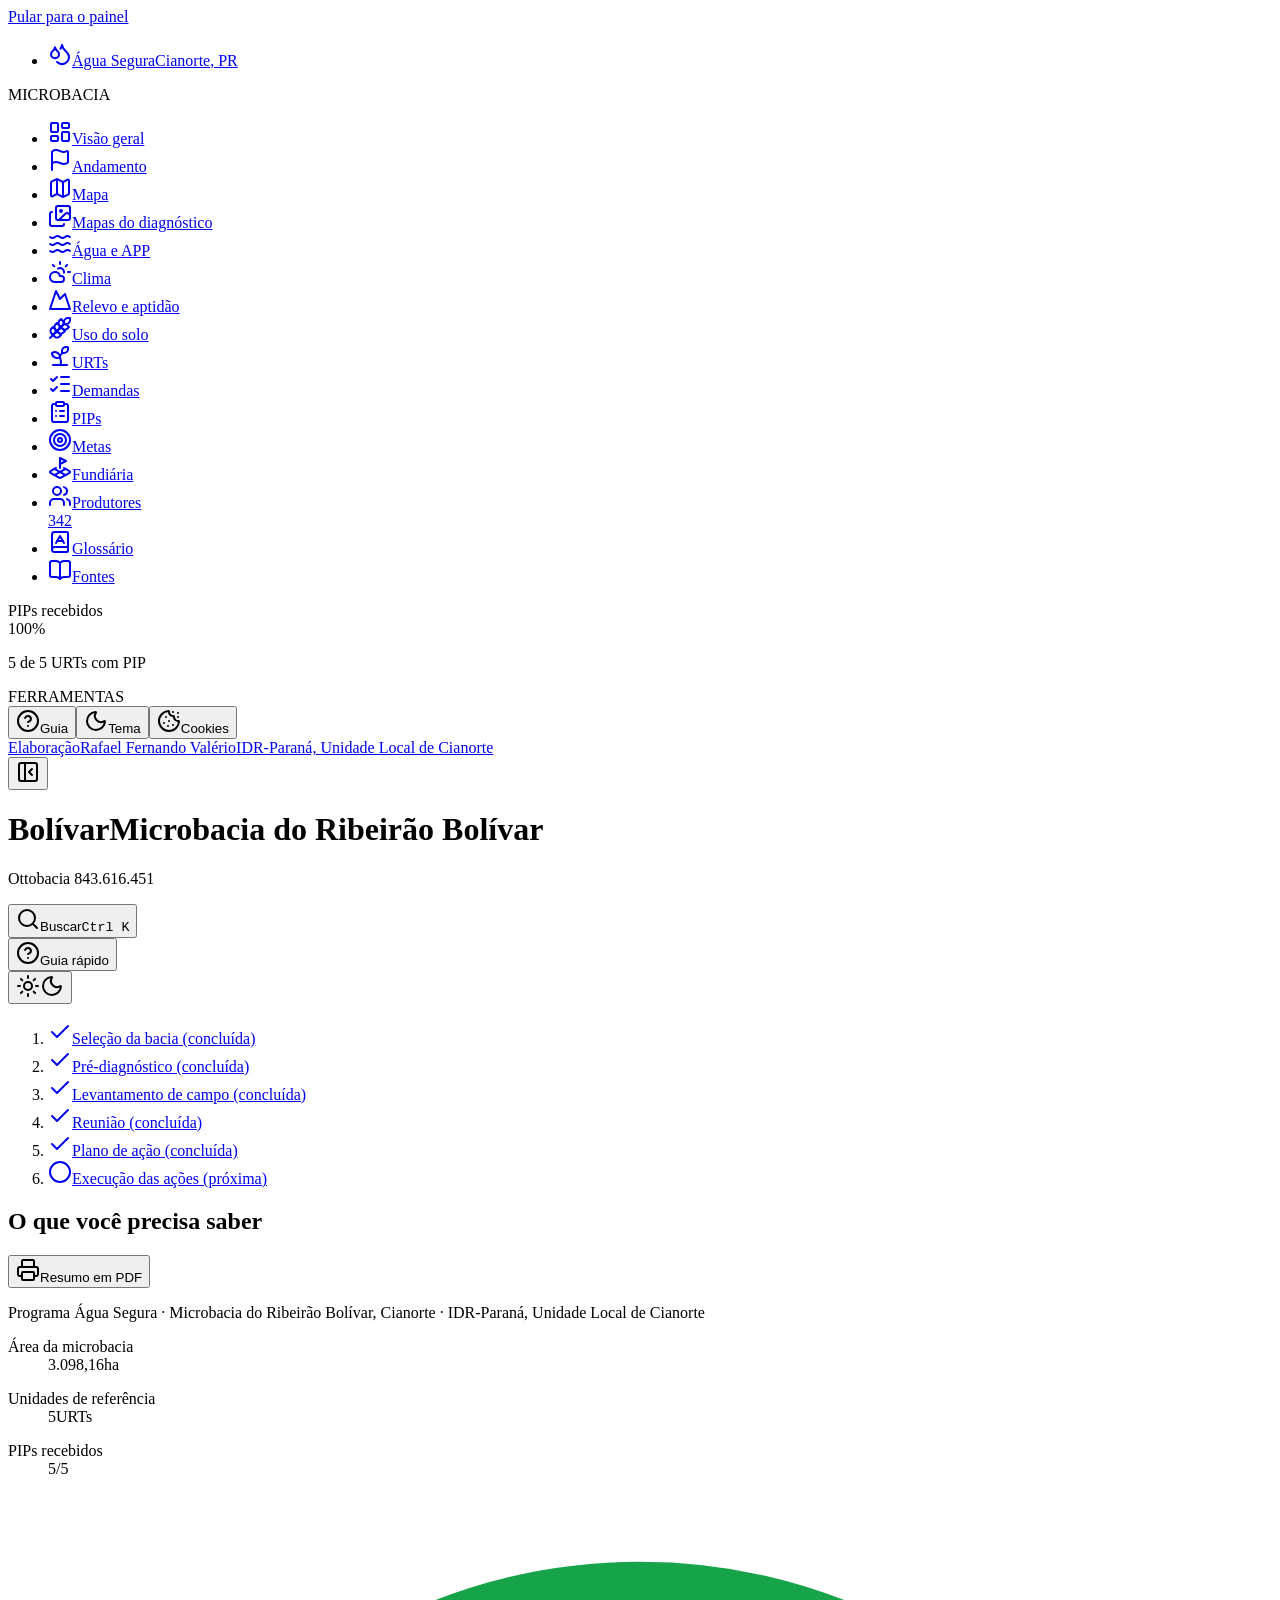
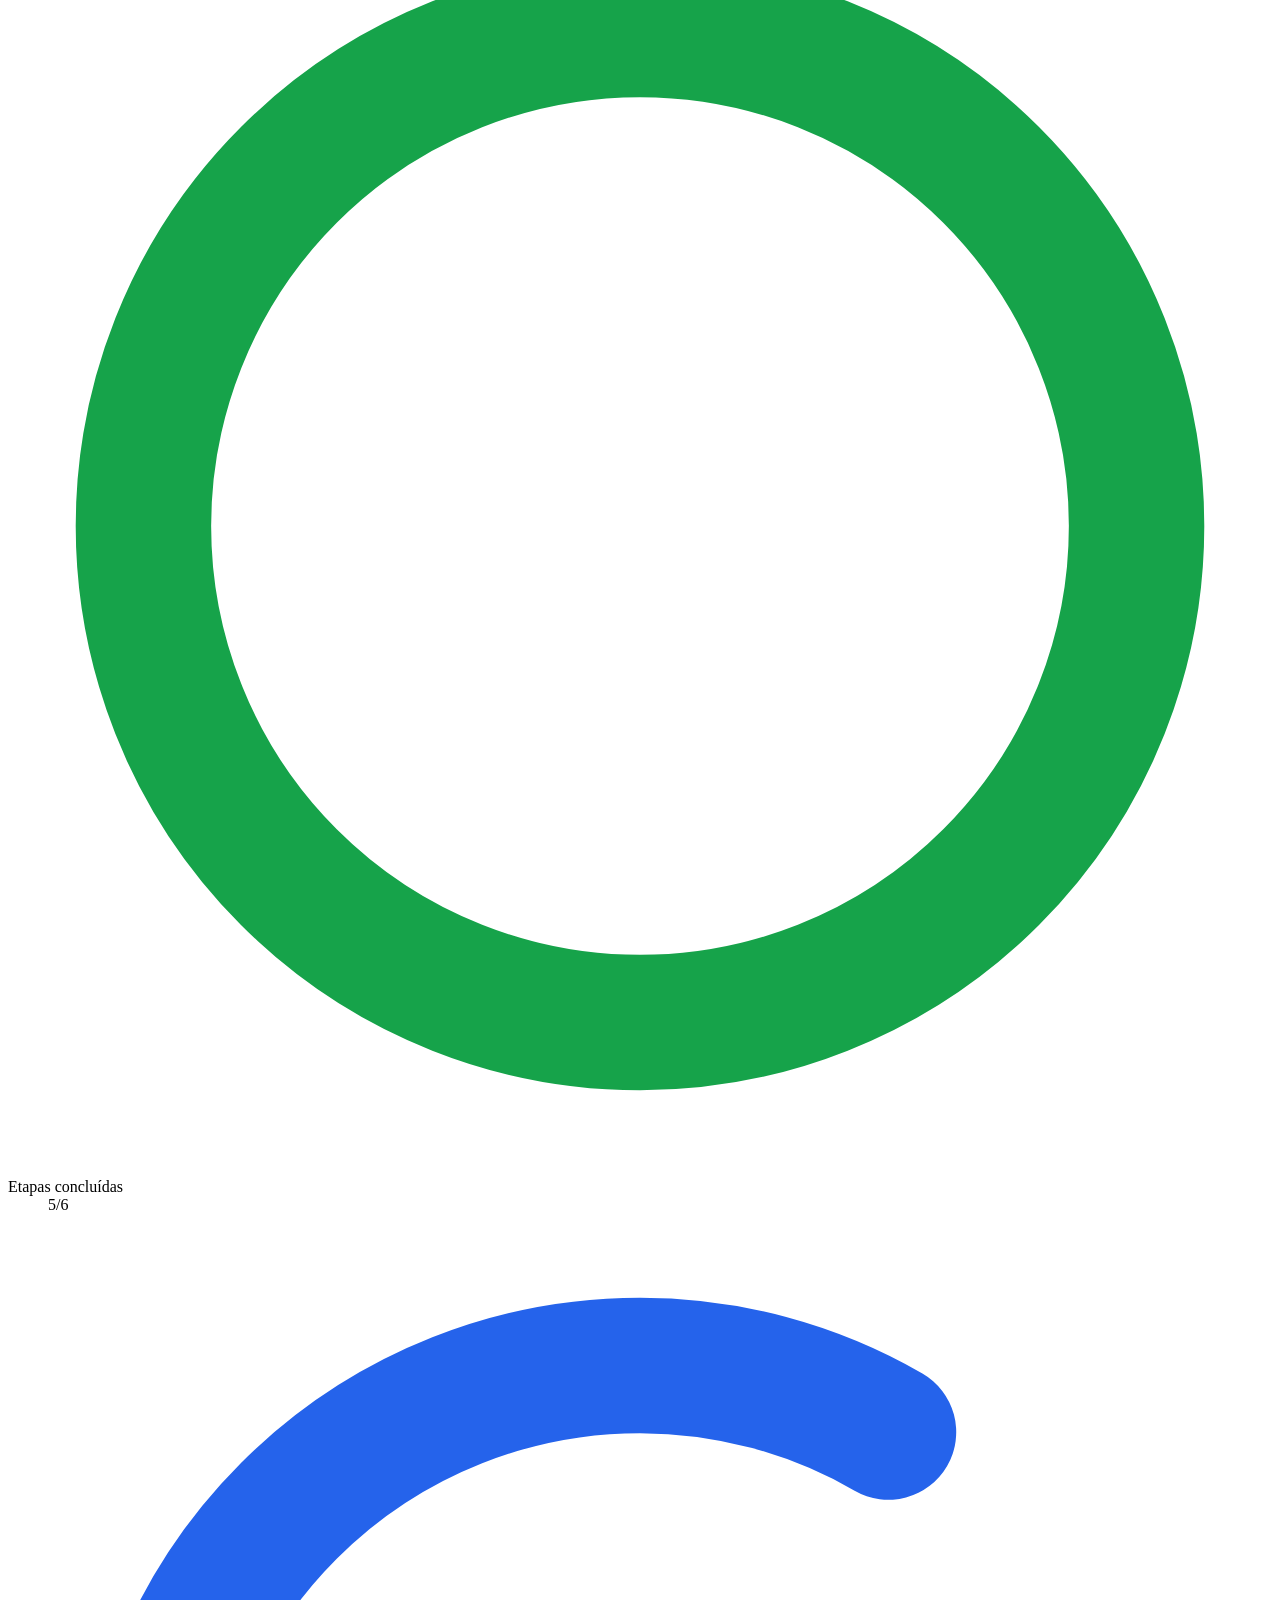
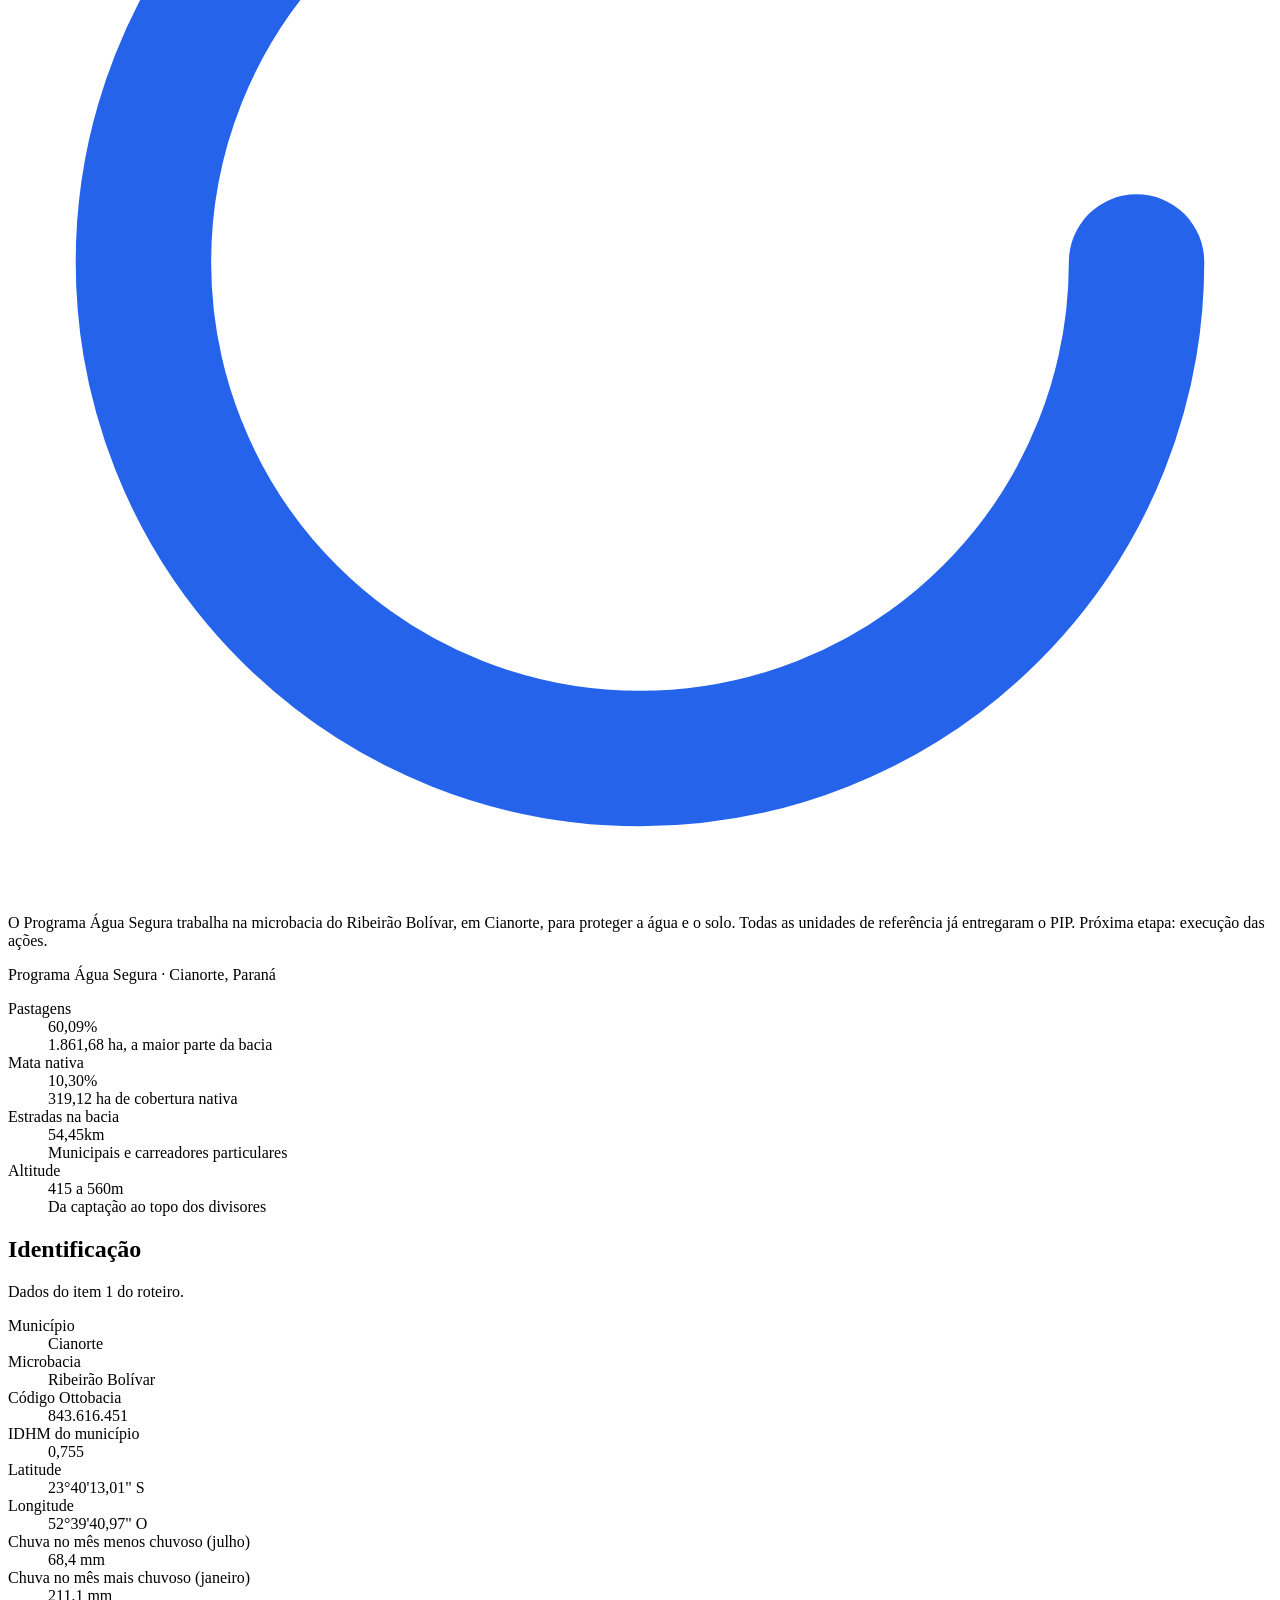
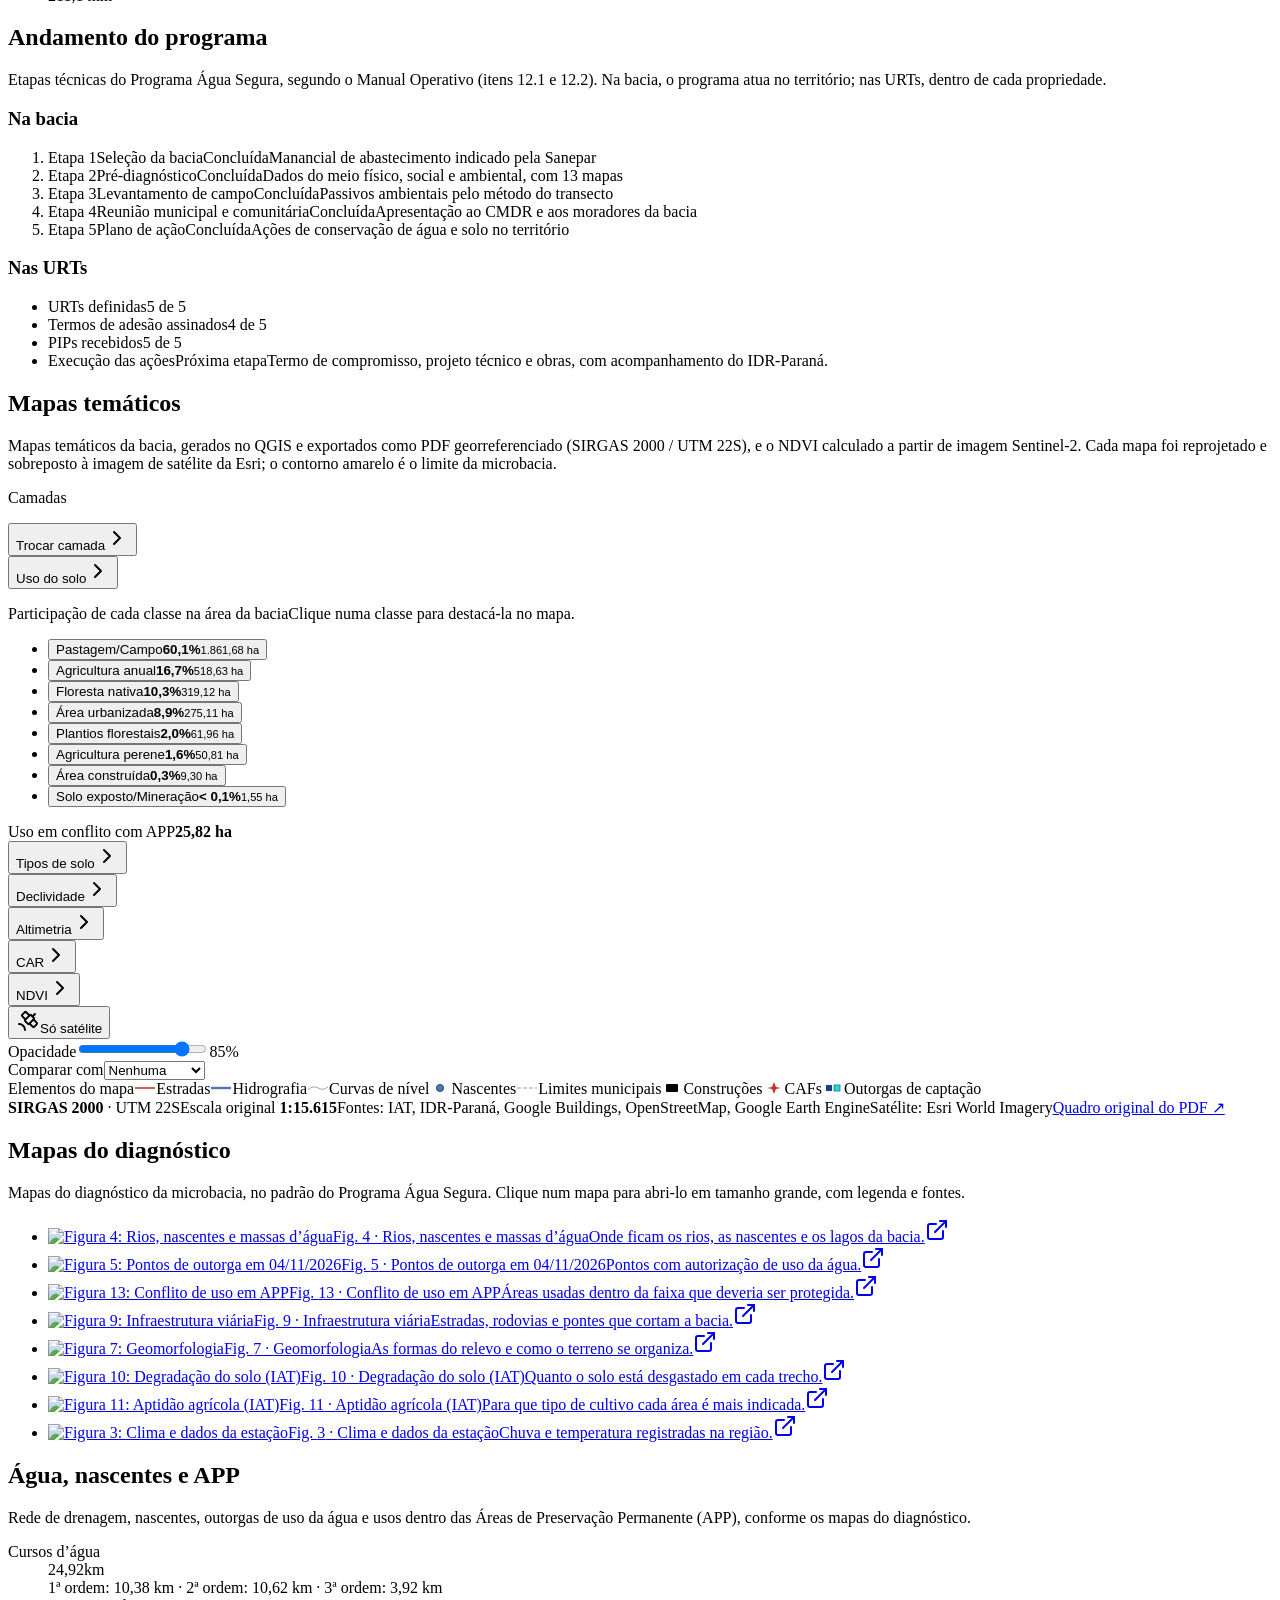
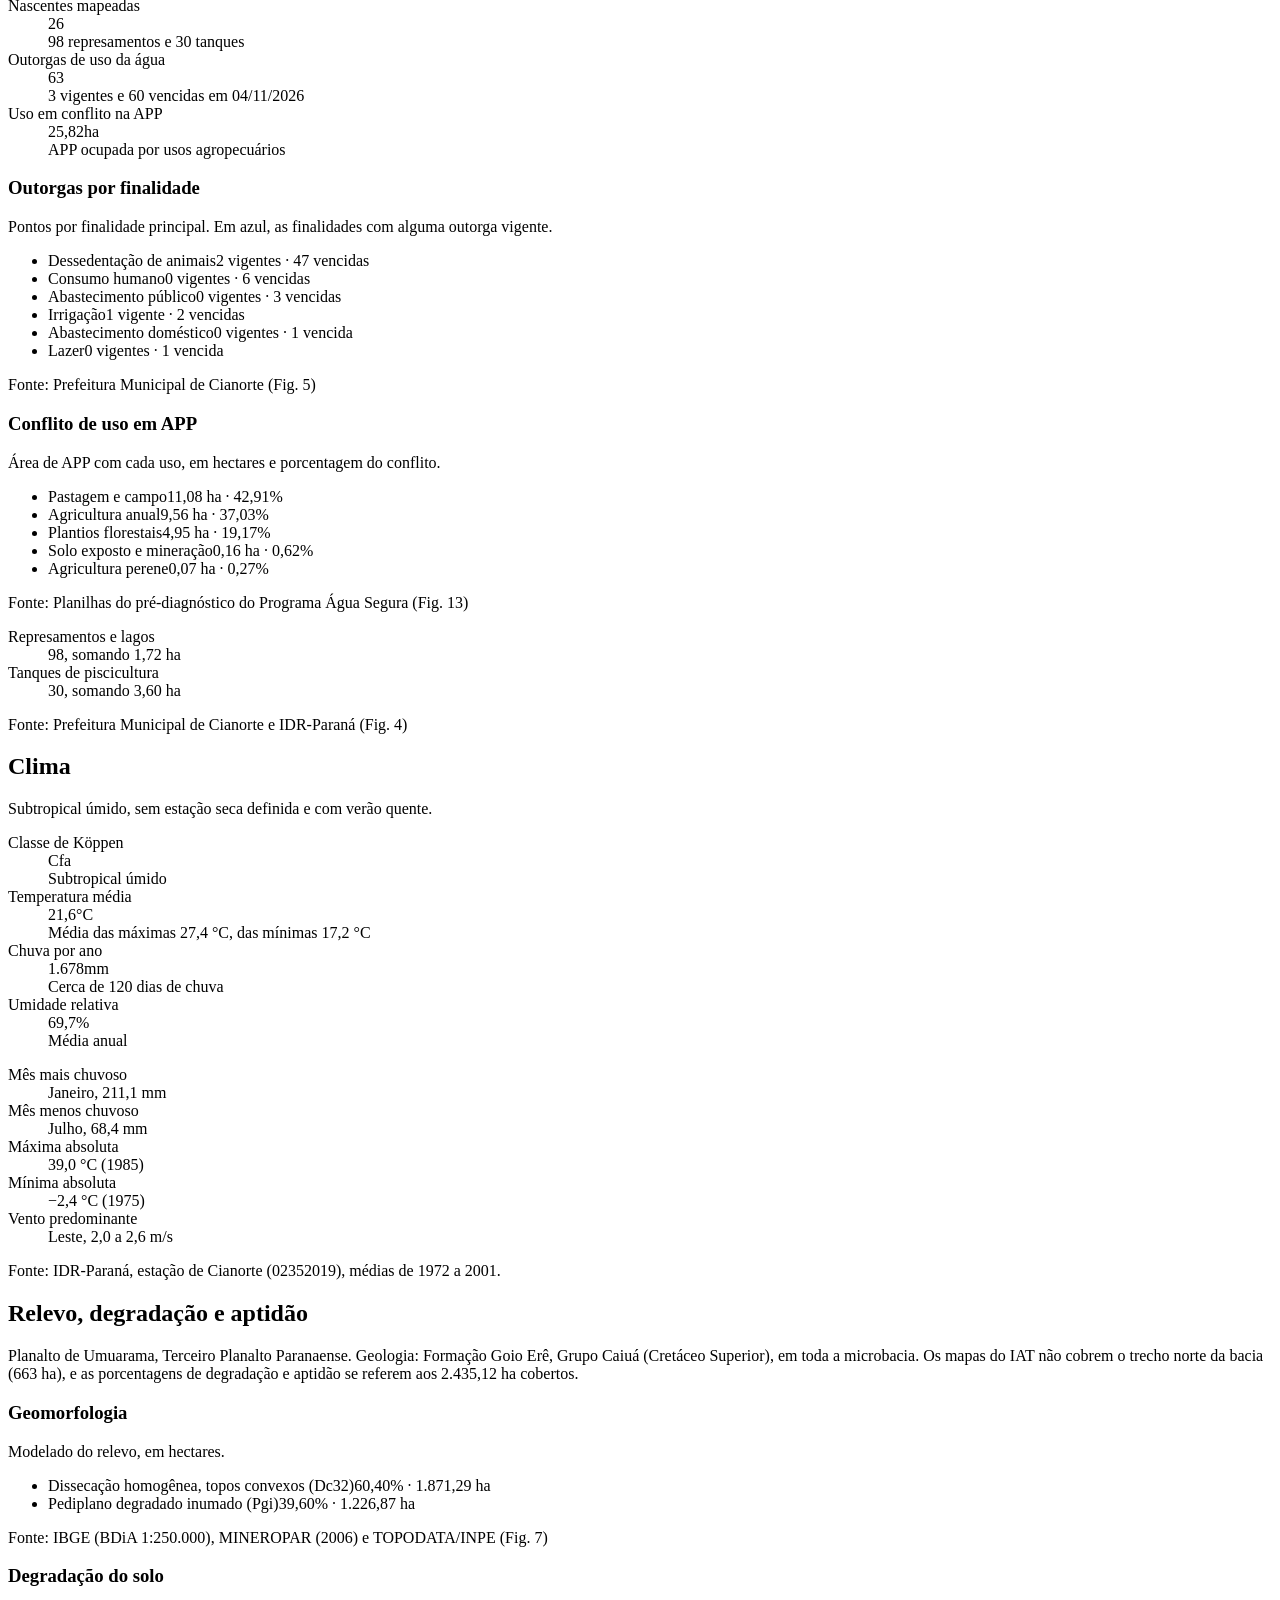
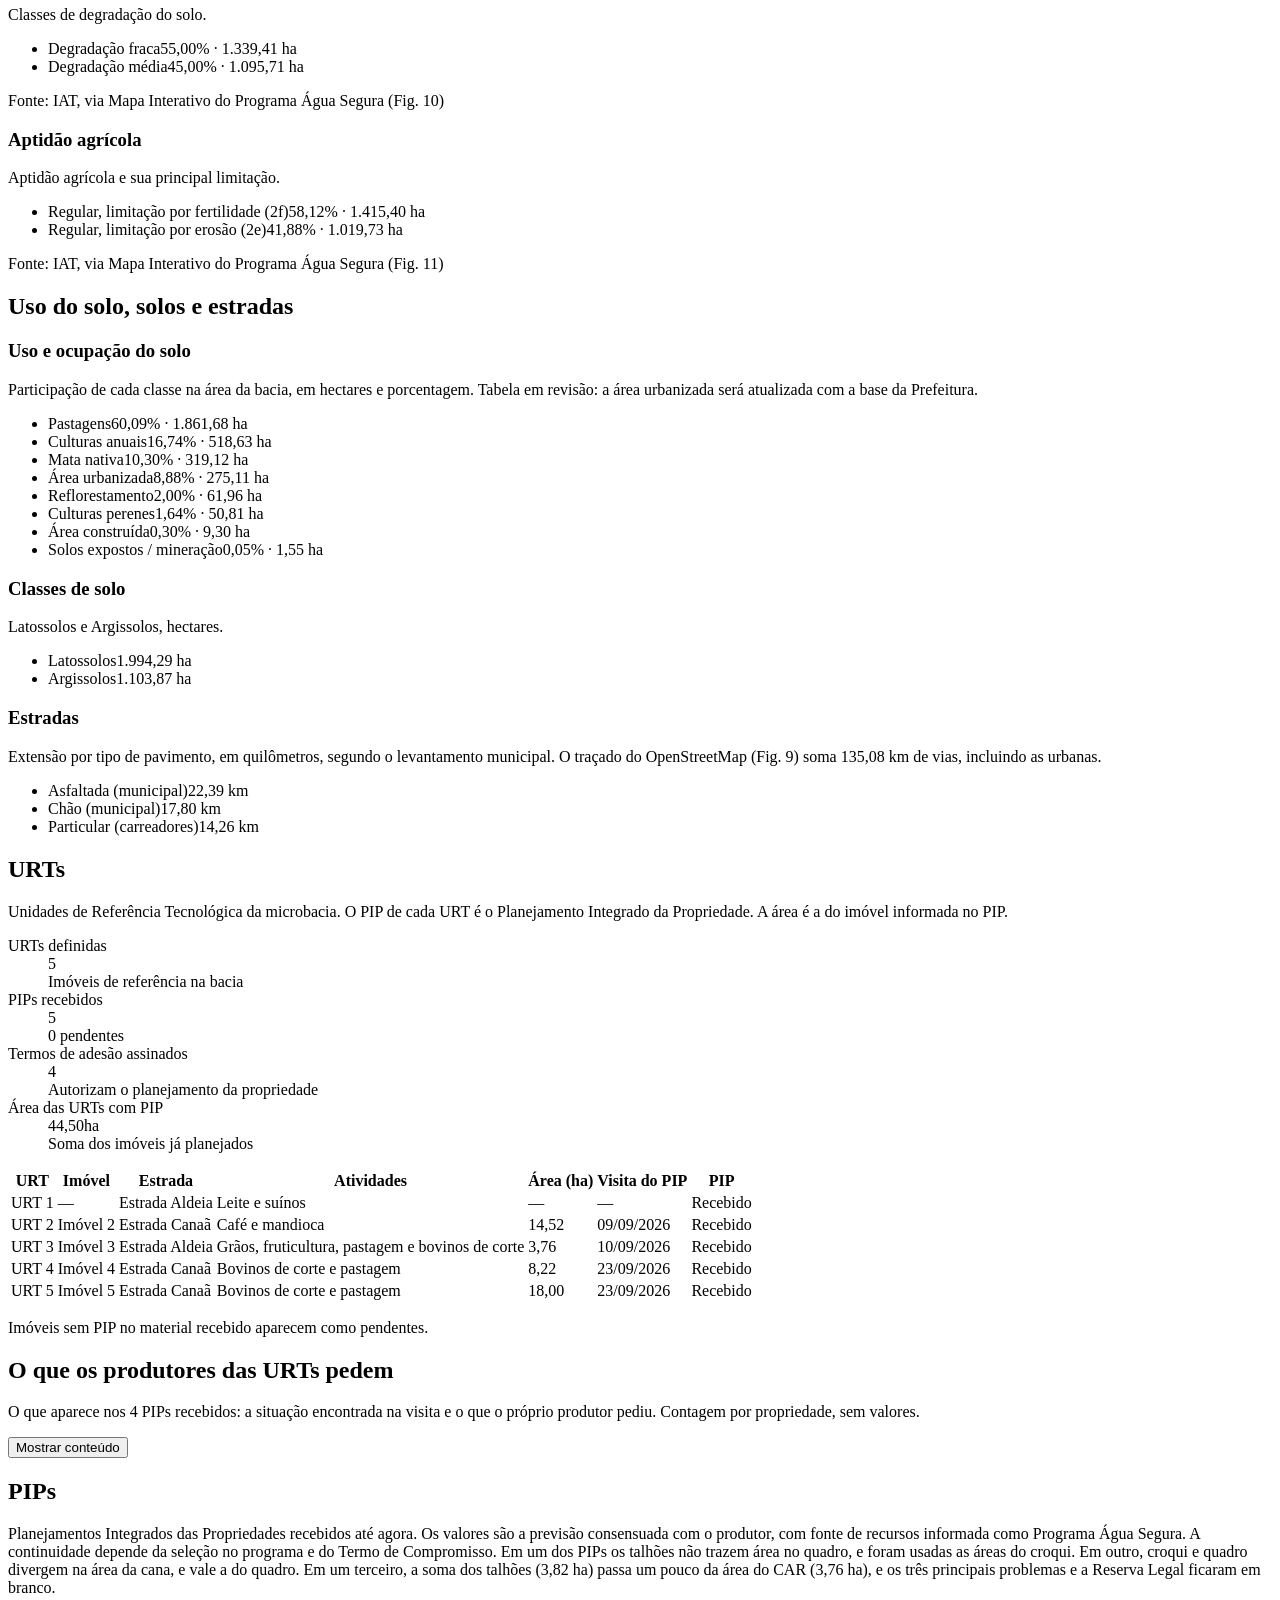
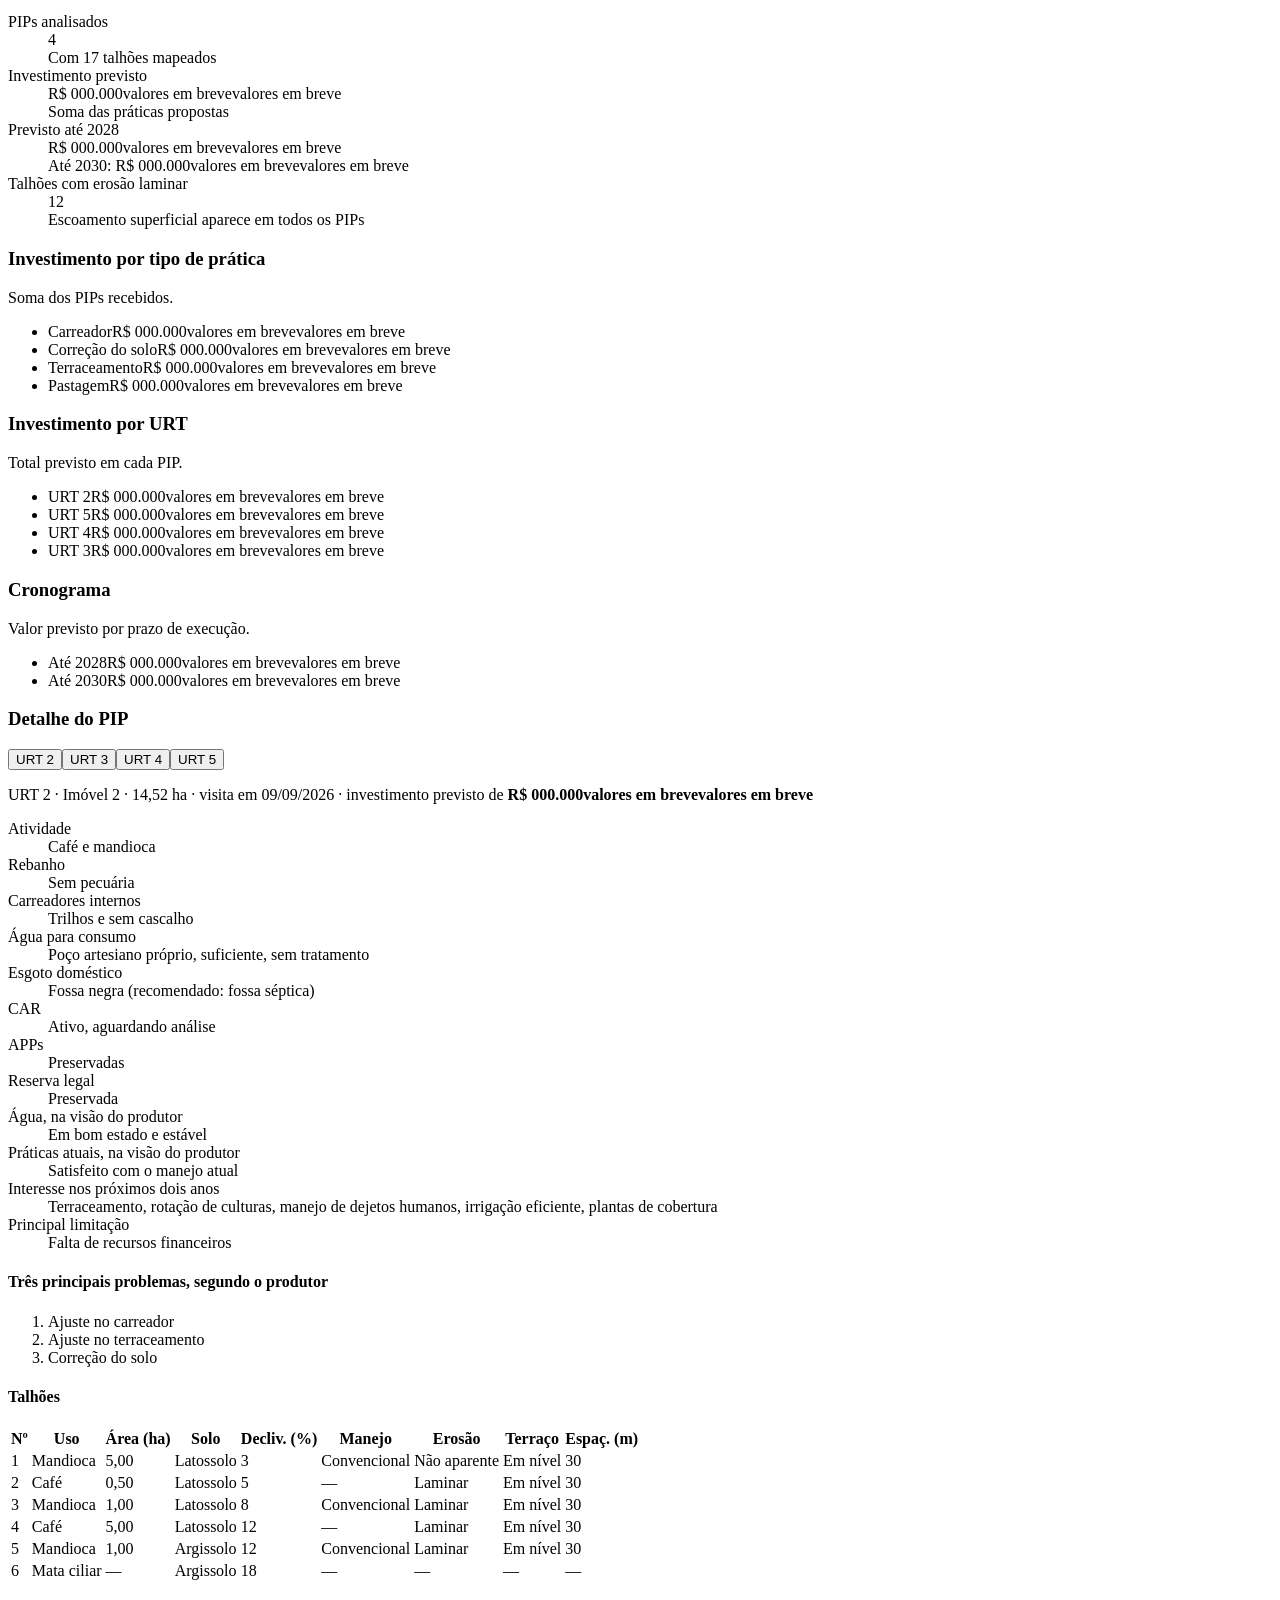
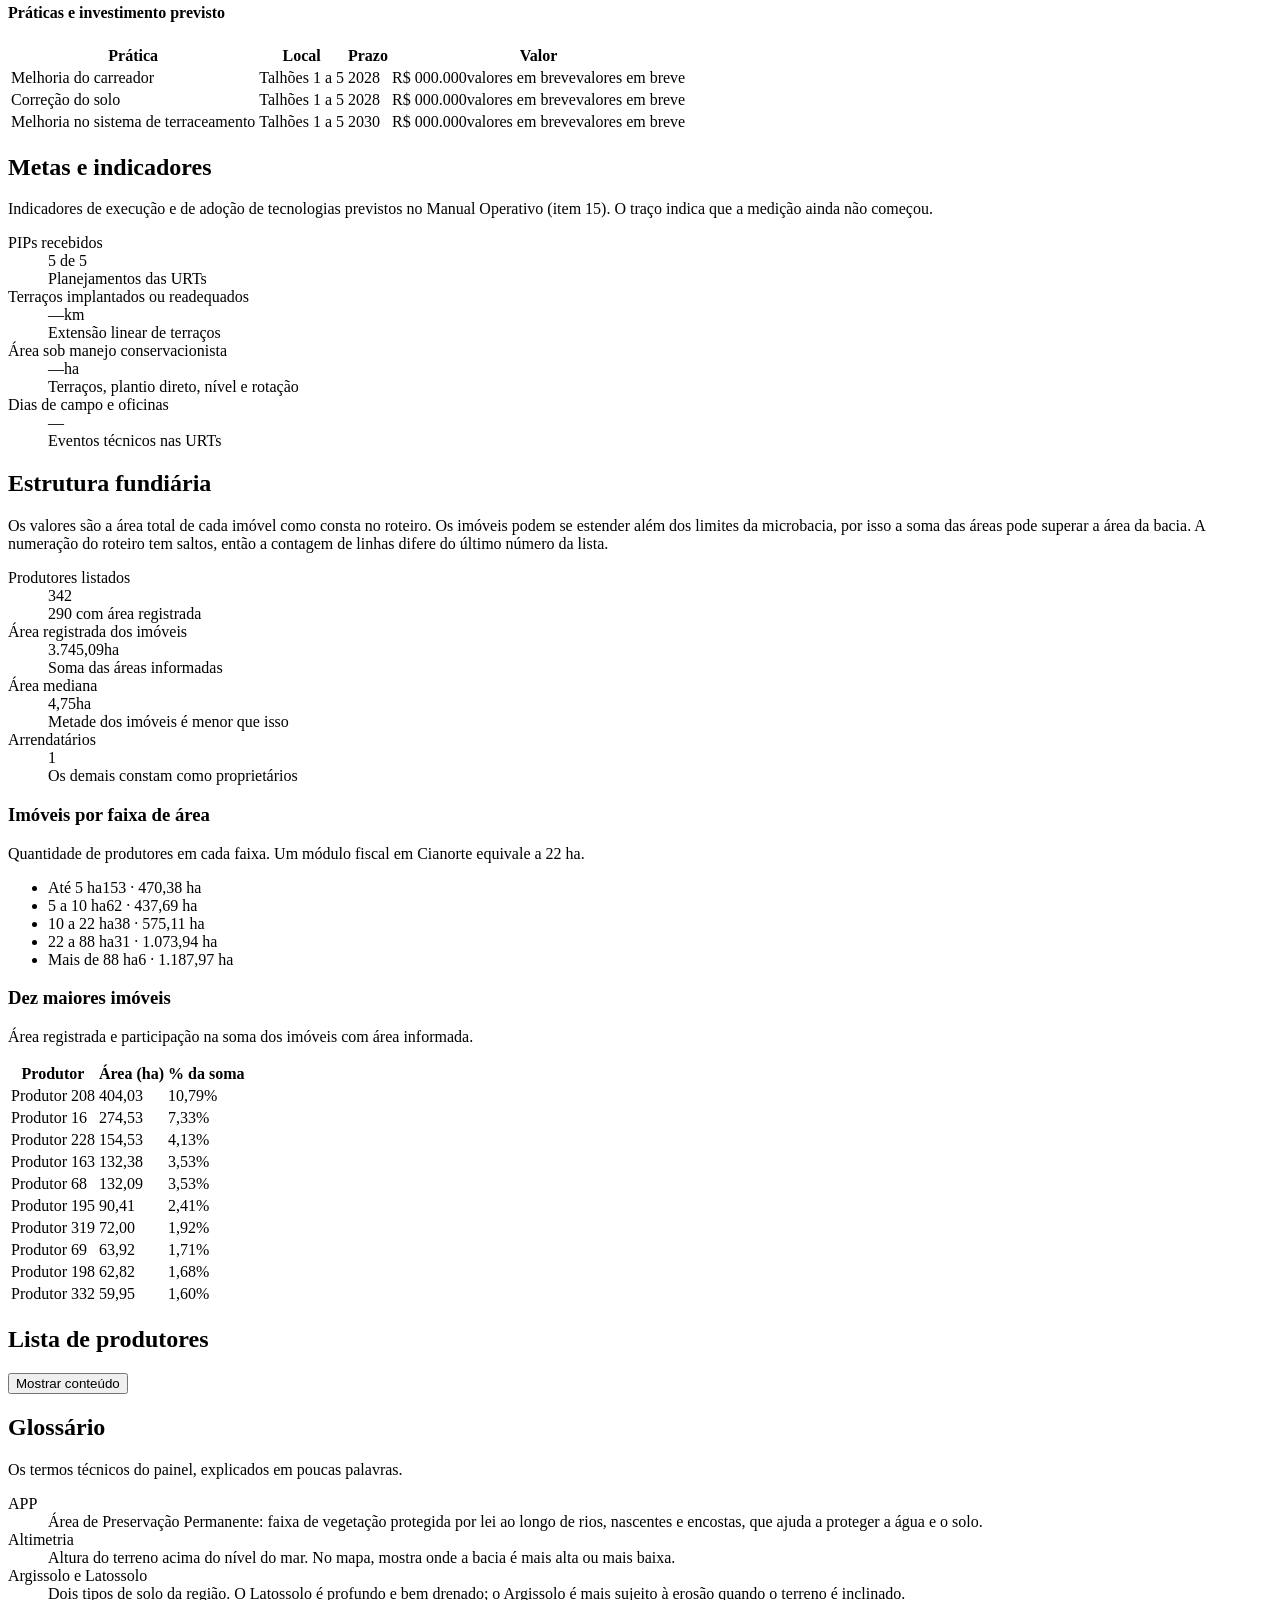
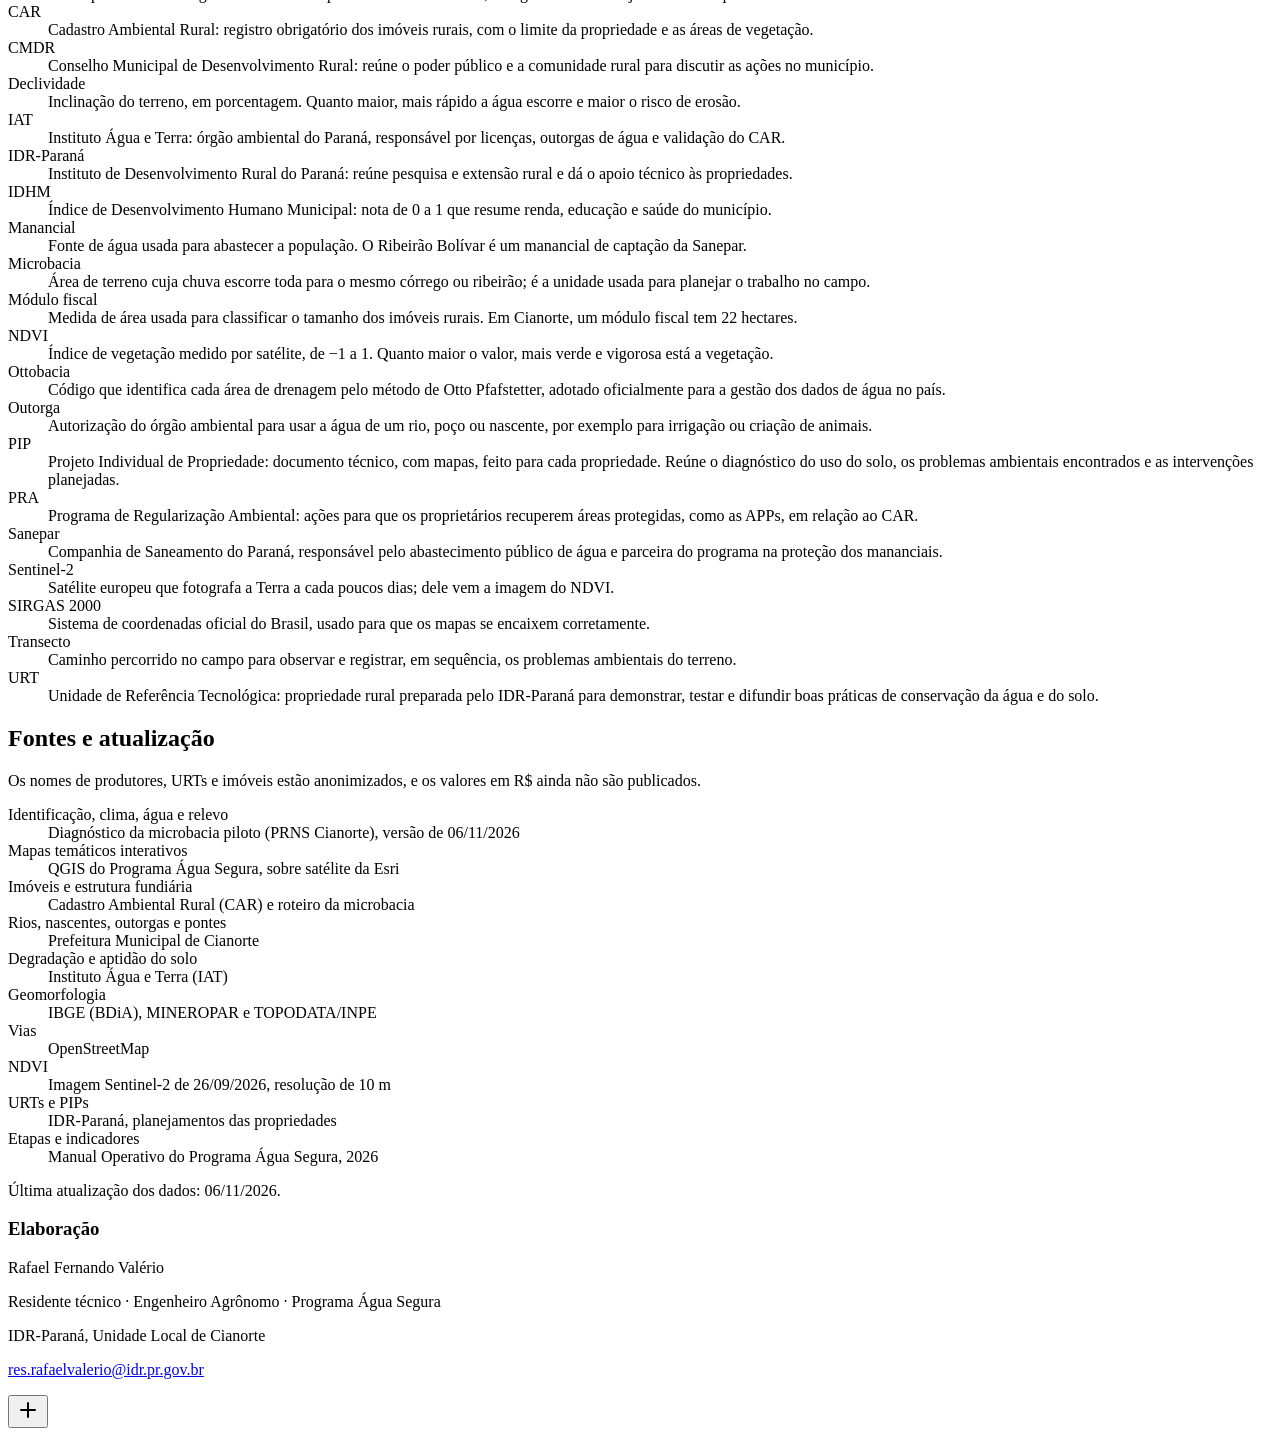
==== commit abca7340: "Painel: 14 melhorias de design (tour opcional, atalhos recolhidos, azul único, mapas com legenda, se" ====
--- a/microbacia-bolivar/index.html
+++ b/microbacia-bolivar/index.html
@@ -1 +1 @@
-<!DOCTYPE html><html class="h-full antialiased" lang="pt-BR"><head><meta charSet="utf-8"/><meta name="viewport" content="width=device-width, initial-scale=1"/><link rel="stylesheet" href="/Microbacia-Ribeir-o-bol-var/microbacia-bolivar/_next/static/chunks/30hxnoagu-dyu.css" data-precedence="next"/><link rel="preload" as="script" fetchPriority="low" href="/Microbacia-Ribeir-o-bol-var/microbacia-bolivar/_next/static/chunks/3ngws0t2e2pck.js"/><script src="/Microbacia-Ribeir-o-bol-var/microbacia-bolivar/_next/static/chunks/42eh_ecwj0_b-.js" async=""></script><script src="/Microbacia-Ribeir-o-bol-var/microbacia-bolivar/_next/static/chunks/3lbm-r_1xmrrq.js" async=""></script><script src="/Microbacia-Ribeir-o-bol-var/microbacia-bolivar/_next/static/chunks/turbopack-45b92ftyu79f7.js" async=""></script><script src="/Microbacia-Ribeir-o-bol-var/microbacia-bolivar/_next/static/chunks/1xivug0lnc1jm.js" async=""></script><script src="/Microbacia-Ribeir-o-bol-var/microbacia-bolivar/_next/static/chunks/34857x9z706-q.js" async=""></script><script src="/Microbacia-Ribeir-o-bol-var/microbacia-bolivar/_next/static/chunks/3qfy96eoyh-ek.js" async=""></script><script src="/Microbacia-Ribeir-o-bol-var/microbacia-bolivar/_next/static/chunks/3_fep9lkfa19r.js" async=""></script><script src="/Microbacia-Ribeir-o-bol-var/microbacia-bolivar/_next/static/chunks/3k29jkrvccxs7.js" async=""></script><meta name="theme-color" content="#2563eb"/><title>Microbacia Ribeirão Bolívar</title><meta name="description" content="Painel do Programa Água Segura na microbacia do Ribeirão Bolívar, em Cianorte-PR: URTs, PIPs, uso do solo, mapas temáticos e estrutura fundiária."/><link rel="manifest" href="/Microbacia-Ribeir-o-bol-var/microbacia-bolivar/manifest.webmanifest"/><meta property="og:title" content="Microbacia do Ribeirão Bolívar"/><meta property="og:description" content="Painel do Programa Água Segura na microbacia do Ribeirão Bolívar, em Cianorte-PR: URTs, PIPs, uso do solo, mapas temáticos e estrutura fundiária."/><meta property="og:site_name" content="Programa Água Segura"/><meta property="og:locale" content="pt_BR"/><meta property="og:image" content="https://rafaelfvalerio.github.io/Microbacia-Ribeir-o-bol-var/microbacia-bolivar/opengraph-image.jpg?opengraph-image.0vceozgskb7ps.jpg"/><meta property="og:image:type" content="image/jpeg"/><meta property="og:image:width" content="1200"/><meta property="og:image:height" content="630"/><meta property="og:image:alt" content="Mapa de uso do solo da microbacia do Ribeirão Bolívar, em Cianorte-PR, Programa Água Segura"/><meta property="og:type" content="website"/><meta name="twitter:card" content="summary_large_image"/><meta name="twitter:title" content="Microbacia do Ribeirão Bolívar"/><meta name="twitter:description" content="Painel do Programa Água Segura na microbacia do Ribeirão Bolívar, em Cianorte-PR: URTs, PIPs, uso do solo, mapas temáticos e estrutura fundiária."/><meta name="twitter:image" content="https://rafaelfvalerio.github.io/Microbacia-Ribeir-o-bol-var/microbacia-bolivar/opengraph-image.jpg?opengraph-image.0vceozgskb7ps.jpg"/><meta name="twitter:image:alt" content="Mapa de uso do solo da microbacia do Ribeirão Bolívar, em Cianorte-PR, Programa Água Segura"/><meta name="twitter:image:type" content="image/jpeg"/><meta name="twitter:image:width" content="1200"/><meta name="twitter:image:height" content="630"/><link rel="icon" href="/Microbacia-Ribeir-o-bol-var/microbacia-bolivar/icon1.png?icon1.0brsomvsqfweq.png" sizes="32x32" type="image/png"/><link rel="icon" href="/Microbacia-Ribeir-o-bol-var/microbacia-bolivar/icon2.svg?icon2.3rkm903kbvhvg.svg" sizes="any" type="image/svg+xml"/><link rel="apple-touch-icon" href="/Microbacia-Ribeir-o-bol-var/microbacia-bolivar/apple-icon.png?apple-icon.1ey50gpsyg4ky.png" sizes="180x180" type="image/png"/><link crossorigin="" href="https://server.arcgisonline.com" rel="preconnect"/><script>try{if(matchMedia("(prefers-color-scheme: dark)").matches)document.documentElement.classList.add("dark")}catch(e){}</script><script src="/Microbacia-Ribeir-o-bol-var/microbacia-bolivar/_next/static/chunks/0cz1d0mv5g_q7.js" noModule=""></script></head><body class="min-h-full flex flex-col"><div hidden=""><!--$--><!--/$--></div><div data-slot="sidebar-wrapper" style="--sidebar-width:16rem;--sidebar-width-icon:3rem" class="group/sidebar-wrapper flex w-full has-data-[variant=inset]:bg-sidebar isolate min-h-dvh bg-background font-sans text-foreground antialiased [--chart-1:#3b82f6] [--chart-2:#d4d4d8] [--chart-3:#93c5fd] [--font-sans:system-ui,sans-serif] [--sidebar-width-icon:5rem]! [--sidebar-width:15.5rem]! **:data-[slot=sidebar-group-label]:transition-none **:data-[slot=sidebar-menu-button]:transition-none **:data-[slot=sidebar-container]:ease-[cubic-bezier(0.23,1,0.32,1)] **:data-[slot=sidebar-gap]:ease-[cubic-bezier(0.23,1,0.32,1)] dark:[--chart-2:#3f3f46] dark:[--chart-3:#1e40af] dark:[--sidebar-accent:#1a1a1a] dark:[--sidebar:#0d0d0d]"><a class="sr-only focus:not-sr-only focus:fixed focus:top-2 focus:left-2 focus:z-50 focus:rounded-lg focus:bg-background focus:p-3" href="#visao-geral">Pular para o painel</a><div class="group peer hidden text-sidebar-foreground md:block" data-state="expanded" data-collapsible="" data-variant="sidebar" data-side="left" data-slot="sidebar"><div data-slot="sidebar-gap" class="relative w-(--sidebar-width) bg-transparent transition-[width] duration-200 ease-linear group-data-[collapsible=offcanvas]:w-0 group-data-[side=right]:rotate-180 group-data-[collapsible=icon]:w-(--sidebar-width-icon)"></div><div data-slot="sidebar-container" data-side="left" class="fixed inset-y-0 z-10 hidden h-svh w-(--sidebar-width) transition-[left,right,width] duration-200 ease-linear data-[side=left]:left-0 data-[side=left]:group-data-[collapsible=offcanvas]:left-[calc(var(--sidebar-width)*-1)] data-[side=right]:right-0 data-[side=right]:group-data-[collapsible=offcanvas]:right-[calc(var(--sidebar-width)*-1)] md:flex group-data-[collapsible=icon]:w-(--sidebar-width-icon) group-data-[side=left]:border-r group-data-[side=right]:border-l"><div data-sidebar="sidebar" data-slot="sidebar-inner" class="flex size-full flex-col bg-sidebar group-data-[variant=floating]:rounded-lg group-data-[variant=floating]:shadow-sm group-data-[variant=floating]:ring-1 group-data-[variant=floating]:ring-sidebar-border"><div data-slot="sidebar-header" data-sidebar="header" class="flex flex-col gap-2 p-2 px-3 pt-3.5 pb-5"><ul data-slot="sidebar-menu" data-sidebar="menu" class="flex w-full min-w-0 flex-col gap-0"><li data-slot="sidebar-menu-item" data-sidebar="menu-item" class="group/menu-item relative"><a aria-label="Ir ao topo" href="#topo" id="base-ui-_R_uqaudb_" data-base-ui-tooltip-trigger="" data-slot="sidebar-menu-button" data-sidebar="menu-button" data-size="default" class="peer/menu-button group/menu-button flex w-full items-center overflow-hidden p-2 text-left ring-sidebar-ring outline-hidden transition-[width,height,padding] group-has-data-[sidebar=menu-action]/menu-item:pr-8 group-data-[collapsible=icon]:size-8! group-data-[collapsible=icon]:p-2! focus-visible:ring-2 active:bg-sidebar-accent active:text-sidebar-accent-foreground disabled:pointer-events-none disabled:opacity-50 aria-disabled:pointer-events-none aria-disabled:opacity-50 data-open:hover:bg-sidebar-accent data-open:hover:text-sidebar-accent-foreground data-active:bg-sidebar-accent data-active:font-medium data-active:text-sidebar-accent-foreground [&amp;_svg]:size-4 [&amp;_svg]:shrink-0 [&amp;&gt;span:last-child]:truncate hover:bg-sidebar-accent hover:text-sidebar-accent-foreground text-sm h-10 gap-2.5 rounded-lg px-1.5"><span class="flex size-7 shrink-0 items-center justify-center rounded-md bg-blue-500 text-white"><svg xmlns="http://www.w3.org/2000/svg" width="24" height="24" viewBox="0 0 24 24" fill="none" stroke="currentColor" stroke-width="2" stroke-linecap="round" stroke-linejoin="round" class="lucide lucide-droplets size-4" aria-hidden="true"><path d="M7 16.3c2.2 0 4-1.83 4-4.05 0-1.16-.57-2.26-1.71-3.19S7.29 6.75 7 5.3c-.29 1.45-1.14 2.84-2.29 3.76S3 11.1 3 12.25c0 2.22 1.8 4.05 4 4.05z"></path><path d="M12.56 6.6A10.97 10.97 0 0 0 14 3.02c.5 2.5 2 4.9 4 6.5s3 3.5 3 5.5a6.98 6.98 0 0 1-11.91 4.97"></path></svg></span><span class="flex min-w-0 flex-col leading-tight group-data-[collapsible=icon]:hidden"><span class="truncate font-medium text-sm">Água Segura</span><span class="truncate text-muted-foreground text-xs">Cianorte<!-- -->, PR</span></span></a></li></ul></div><div data-slot="sidebar-content" data-sidebar="content" class="no-scrollbar flex min-h-0 flex-1 flex-col gap-0 overflow-auto group-data-[collapsible=icon]:overflow-hidden pb-7 [mask-image:linear-gradient(to_bottom,#000_calc(100%-28px),transparent)]"><div data-slot="sidebar-group" data-sidebar="group" class="relative flex w-full min-w-0 flex-col p-2 px-3 py-0" aria-label="Seções do painel" data-guia="menu" role="navigation"><div data-slot="sidebar-group-label" data-sidebar="group-label" class="flex h-8 shrink-0 items-center rounded-md font-medium text-sidebar-foreground/70 ring-sidebar-ring outline-hidden transition-[margin,opacity] duration-200 ease-linear group-data-[collapsible=icon]:-mt-8 group-data-[collapsible=icon]:opacity-0 focus-visible:ring-2 [&amp;&gt;svg]:size-4 [&amp;&gt;svg]:shrink-0 px-2.5 text-[0.6875rem] tracking-wider">MICROBACIA</div><ul data-slot="sidebar-menu" data-sidebar="menu" class="flex w-full min-w-0 flex-col gap-0.5"><li data-slot="sidebar-menu-item" data-sidebar="menu-item" class="group/menu-item relative before:-left-3 before:absolute before:top-2.5 before:h-4 before:w-0.75 before:rounded-r-sm before:bg-blue-500"><a aria-current="location" aria-label="Visão geral" href="#visao-geral" id="base-ui-_R_3odaaudb_" data-base-ui-tooltip-trigger="" data-slot="sidebar-menu-button" data-sidebar="menu-button" data-size="default" data-active="" class="peer/menu-button group/menu-button flex w-full items-center overflow-hidden p-2 text-left ring-sidebar-ring outline-hidden transition-[width,height,padding] group-has-data-[sidebar=menu-action]/menu-item:pr-8 group-data-[collapsible=icon]:size-8! group-data-[collapsible=icon]:p-2! focus-visible:ring-2 active:bg-sidebar-accent active:text-sidebar-accent-foreground disabled:pointer-events-none disabled:opacity-50 aria-disabled:pointer-events-none aria-disabled:opacity-50 data-open:hover:bg-sidebar-accent data-open:hover:text-sidebar-accent-foreground data-active:bg-sidebar-accent data-active:font-medium data-active:text-sidebar-accent-foreground [&amp;_svg]:size-4 [&amp;_svg]:shrink-0 [&amp;&gt;span:last-child]:truncate hover:bg-sidebar-accent hover:text-sidebar-accent-foreground text-sm h-9 gap-2.5 rounded-lg px-2.5 [@media(max-height:820px)]:h-8"><svg xmlns="http://www.w3.org/2000/svg" width="24" height="24" viewBox="0 0 24 24" fill="none" stroke="currentColor" stroke-width="2" stroke-linecap="round" stroke-linejoin="round" class="lucide lucide-layout-dashboard" aria-hidden="true"><rect width="7" height="9" x="3" y="3" rx="1"></rect><rect width="7" height="5" x="14" y="3" rx="1"></rect><rect width="7" height="9" x="14" y="12" rx="1"></rect><rect width="7" height="5" x="3" y="16" rx="1"></rect></svg><span class="flex-1 group-data-[collapsible=icon]:hidden">Visão geral</span></a></li><li data-slot="sidebar-menu-item" data-sidebar="menu-item" class="group/menu-item relative"><a aria-label="Andamento" href="#andamento" id="base-ui-_R_3olaaudb_" data-base-ui-tooltip-trigger="" data-slot="sidebar-menu-button" data-sidebar="menu-button" data-size="default" class="peer/menu-button group/menu-button flex w-full items-center overflow-hidden p-2 text-left ring-sidebar-ring outline-hidden transition-[width,height,padding] group-has-data-[sidebar=menu-action]/menu-item:pr-8 group-data-[collapsible=icon]:size-8! group-data-[collapsible=icon]:p-2! focus-visible:ring-2 active:bg-sidebar-accent active:text-sidebar-accent-foreground disabled:pointer-events-none disabled:opacity-50 aria-disabled:pointer-events-none aria-disabled:opacity-50 data-open:hover:bg-sidebar-accent data-open:hover:text-sidebar-accent-foreground data-active:bg-sidebar-accent data-active:font-medium data-active:text-sidebar-accent-foreground [&amp;_svg]:size-4 [&amp;_svg]:shrink-0 [&amp;&gt;span:last-child]:truncate hover:bg-sidebar-accent hover:text-sidebar-accent-foreground text-sm h-9 gap-2.5 rounded-lg px-2.5 [@media(max-height:820px)]:h-8"><svg xmlns="http://www.w3.org/2000/svg" width="24" height="24" viewBox="0 0 24 24" fill="none" stroke="currentColor" stroke-width="2" stroke-linecap="round" stroke-linejoin="round" class="lucide lucide-flag text-muted-foreground" aria-hidden="true"><path d="M4 22V4a1 1 0 0 1 .4-.8A6 6 0 0 1 8 2c3 0 5 2 7.333 2q2 0 3.067-.8A1 1 0 0 1 20 4v10a1 1 0 0 1-.4.8A6 6 0 0 1 16 16c-3 0-5-2-8-2a6 6 0 0 0-4 1.528"></path></svg><span class="flex-1 group-data-[collapsible=icon]:hidden">Andamento</span></a></li><li data-slot="sidebar-menu-item" data-sidebar="menu-item" class="group/menu-item relative"><a aria-label="Mapa" href="#mapa" id="base-ui-_R_3otaaudb_" data-base-ui-tooltip-trigger="" data-slot="sidebar-menu-button" data-sidebar="menu-button" data-size="default" class="peer/menu-button group/menu-button flex w-full items-center overflow-hidden p-2 text-left ring-sidebar-ring outline-hidden transition-[width,height,padding] group-has-data-[sidebar=menu-action]/menu-item:pr-8 group-data-[collapsible=icon]:size-8! group-data-[collapsible=icon]:p-2! focus-visible:ring-2 active:bg-sidebar-accent active:text-sidebar-accent-foreground disabled:pointer-events-none disabled:opacity-50 aria-disabled:pointer-events-none aria-disabled:opacity-50 data-open:hover:bg-sidebar-accent data-open:hover:text-sidebar-accent-foreground data-active:bg-sidebar-accent data-active:font-medium data-active:text-sidebar-accent-foreground [&amp;_svg]:size-4 [&amp;_svg]:shrink-0 [&amp;&gt;span:last-child]:truncate hover:bg-sidebar-accent hover:text-sidebar-accent-foreground text-sm h-9 gap-2.5 rounded-lg px-2.5 [@media(max-height:820px)]:h-8"><svg xmlns="http://www.w3.org/2000/svg" width="24" height="24" viewBox="0 0 24 24" fill="none" stroke="currentColor" stroke-width="2" stroke-linecap="round" stroke-linejoin="round" class="lucide lucide-map text-muted-foreground" aria-hidden="true"><path d="M14.106 5.553a2 2 0 0 0 1.788 0l3.659-1.83A1 1 0 0 1 21 4.619v12.764a1 1 0 0 1-.553.894l-4.553 2.277a2 2 0 0 1-1.788 0l-4.212-2.106a2 2 0 0 0-1.788 0l-3.659 1.83A1 1 0 0 1 3 19.381V6.618a1 1 0 0 1 .553-.894l4.553-2.277a2 2 0 0 1 1.788 0z"></path><path d="M15 5.764v15"></path><path d="M9 3.236v15"></path></svg><span class="flex-1 group-data-[collapsible=icon]:hidden">Mapa</span></a></li><li data-slot="sidebar-menu-item" data-sidebar="menu-item" class="group/menu-item relative"><a aria-label="Mapas do diagnóstico" href="#figuras" id="base-ui-_R_3p5aaudb_" data-base-ui-tooltip-trigger="" data-slot="sidebar-menu-button" data-sidebar="menu-button" data-size="default" class="peer/menu-button group/menu-button flex w-full items-center overflow-hidden p-2 text-left ring-sidebar-ring outline-hidden transition-[width,height,padding] group-has-data-[sidebar=menu-action]/menu-item:pr-8 group-data-[collapsible=icon]:size-8! group-data-[collapsible=icon]:p-2! focus-visible:ring-2 active:bg-sidebar-accent active:text-sidebar-accent-foreground disabled:pointer-events-none disabled:opacity-50 aria-disabled:pointer-events-none aria-disabled:opacity-50 data-open:hover:bg-sidebar-accent data-open:hover:text-sidebar-accent-foreground data-active:bg-sidebar-accent data-active:font-medium data-active:text-sidebar-accent-foreground [&amp;_svg]:size-4 [&amp;_svg]:shrink-0 [&amp;&gt;span:last-child]:truncate hover:bg-sidebar-accent hover:text-sidebar-accent-foreground text-sm h-9 gap-2.5 rounded-lg px-2.5 [@media(max-height:820px)]:h-8"><svg xmlns="http://www.w3.org/2000/svg" width="24" height="24" viewBox="0 0 24 24" fill="none" stroke="currentColor" stroke-width="2" stroke-linecap="round" stroke-linejoin="round" class="lucide lucide-images text-muted-foreground" aria-hidden="true"><path d="m22 11-1.296-1.296a2.4 2.4 0 0 0-3.408 0L11 16"></path><path d="M4 8a2 2 0 0 0-2 2v10a2 2 0 0 0 2 2h10a2 2 0 0 0 2-2"></path><circle cx="13" cy="7" r="1" fill="currentColor"></circle><rect x="8" y="2" width="14" height="14" rx="2"></rect></svg><span class="flex-1 group-data-[collapsible=icon]:hidden">Mapas do diagnóstico</span></a></li><li data-slot="sidebar-menu-item" data-sidebar="menu-item" class="group/menu-item relative"><a aria-label="Água e APP" href="#agua" id="base-ui-_R_3pdaaudb_" data-base-ui-tooltip-trigger="" data-slot="sidebar-menu-button" data-sidebar="menu-button" data-size="default" class="peer/menu-button group/menu-button flex w-full items-center overflow-hidden p-2 text-left ring-sidebar-ring outline-hidden transition-[width,height,padding] group-has-data-[sidebar=menu-action]/menu-item:pr-8 group-data-[collapsible=icon]:size-8! group-data-[collapsible=icon]:p-2! focus-visible:ring-2 active:bg-sidebar-accent active:text-sidebar-accent-foreground disabled:pointer-events-none disabled:opacity-50 aria-disabled:pointer-events-none aria-disabled:opacity-50 data-open:hover:bg-sidebar-accent data-open:hover:text-sidebar-accent-foreground data-active:bg-sidebar-accent data-active:font-medium data-active:text-sidebar-accent-foreground [&amp;_svg]:size-4 [&amp;_svg]:shrink-0 [&amp;&gt;span:last-child]:truncate hover:bg-sidebar-accent hover:text-sidebar-accent-foreground text-sm h-9 gap-2.5 rounded-lg px-2.5 [@media(max-height:820px)]:h-8"><svg xmlns="http://www.w3.org/2000/svg" width="24" height="24" viewBox="0 0 24 24" fill="none" stroke="currentColor" stroke-width="2" stroke-linecap="round" stroke-linejoin="round" class="lucide lucide-waves-horizontal lucide-waves text-muted-foreground" aria-hidden="true"><path d="M2 12q2.5 2 5 0t5 0 5 0 5 0"></path><path d="M2 19q2.5 2 5 0t5 0 5 0 5 0"></path><path d="M2 5q2.5 2 5 0t5 0 5 0 5 0"></path></svg><span class="flex-1 group-data-[collapsible=icon]:hidden">Água e APP</span></a></li><li data-slot="sidebar-menu-item" data-sidebar="menu-item" class="group/menu-item relative"><a aria-label="Clima" href="#clima" id="base-ui-_R_3plaaudb_" data-base-ui-tooltip-trigger="" data-slot="sidebar-menu-button" data-sidebar="menu-button" data-size="default" class="peer/menu-button group/menu-button flex w-full items-center overflow-hidden p-2 text-left ring-sidebar-ring outline-hidden transition-[width,height,padding] group-has-data-[sidebar=menu-action]/menu-item:pr-8 group-data-[collapsible=icon]:size-8! group-data-[collapsible=icon]:p-2! focus-visible:ring-2 active:bg-sidebar-accent active:text-sidebar-accent-foreground disabled:pointer-events-none disabled:opacity-50 aria-disabled:pointer-events-none aria-disabled:opacity-50 data-open:hover:bg-sidebar-accent data-open:hover:text-sidebar-accent-foreground data-active:bg-sidebar-accent data-active:font-medium data-active:text-sidebar-accent-foreground [&amp;_svg]:size-4 [&amp;_svg]:shrink-0 [&amp;&gt;span:last-child]:truncate hover:bg-sidebar-accent hover:text-sidebar-accent-foreground text-sm h-9 gap-2.5 rounded-lg px-2.5 [@media(max-height:820px)]:h-8"><svg xmlns="http://www.w3.org/2000/svg" width="24" height="24" viewBox="0 0 24 24" fill="none" stroke="currentColor" stroke-width="2" stroke-linecap="round" stroke-linejoin="round" class="lucide lucide-cloud-sun text-muted-foreground" aria-hidden="true"><path d="M12 2v2"></path><path d="m4.93 4.93 1.41 1.41"></path><path d="M20 12h2"></path><path d="m19.07 4.93-1.41 1.41"></path><path d="M15.947 12.65a4 4 0 0 0-5.925-4.128"></path><path d="M13 22H7a5 5 0 1 1 4.9-6H13a3 3 0 0 1 0 6Z"></path></svg><span class="flex-1 group-data-[collapsible=icon]:hidden">Clima</span></a></li><li data-slot="sidebar-menu-item" data-sidebar="menu-item" class="group/menu-item relative"><a aria-label="Relevo e aptidão" href="#relevo" id="base-ui-_R_3ptaaudb_" data-base-ui-tooltip-trigger="" data-slot="sidebar-menu-button" data-sidebar="menu-button" data-size="default" class="peer/menu-button group/menu-button flex w-full items-center overflow-hidden p-2 text-left ring-sidebar-ring outline-hidden transition-[width,height,padding] group-has-data-[sidebar=menu-action]/menu-item:pr-8 group-data-[collapsible=icon]:size-8! group-data-[collapsible=icon]:p-2! focus-visible:ring-2 active:bg-sidebar-accent active:text-sidebar-accent-foreground disabled:pointer-events-none disabled:opacity-50 aria-disabled:pointer-events-none aria-disabled:opacity-50 data-open:hover:bg-sidebar-accent data-open:hover:text-sidebar-accent-foreground data-active:bg-sidebar-accent data-active:font-medium data-active:text-sidebar-accent-foreground [&amp;_svg]:size-4 [&amp;_svg]:shrink-0 [&amp;&gt;span:last-child]:truncate hover:bg-sidebar-accent hover:text-sidebar-accent-foreground text-sm h-9 gap-2.5 rounded-lg px-2.5 [@media(max-height:820px)]:h-8"><svg xmlns="http://www.w3.org/2000/svg" width="24" height="24" viewBox="0 0 24 24" fill="none" stroke="currentColor" stroke-width="2" stroke-linecap="round" stroke-linejoin="round" class="lucide lucide-mountain text-muted-foreground" aria-hidden="true"><path d="m8 3 4 8 5-5 5 15H2L8 3z"></path></svg><span class="flex-1 group-data-[collapsible=icon]:hidden">Relevo e aptidão</span></a></li><li data-slot="sidebar-menu-item" data-sidebar="menu-item" class="group/menu-item relative"><a aria-label="Uso do solo" href="#uso-solo" id="base-ui-_R_3q5aaudb_" data-base-ui-tooltip-trigger="" data-slot="sidebar-menu-button" data-sidebar="menu-button" data-size="default" class="peer/menu-button group/menu-button flex w-full items-center overflow-hidden p-2 text-left ring-sidebar-ring outline-hidden transition-[width,height,padding] group-has-data-[sidebar=menu-action]/menu-item:pr-8 group-data-[collapsible=icon]:size-8! group-data-[collapsible=icon]:p-2! focus-visible:ring-2 active:bg-sidebar-accent active:text-sidebar-accent-foreground disabled:pointer-events-none disabled:opacity-50 aria-disabled:pointer-events-none aria-disabled:opacity-50 data-open:hover:bg-sidebar-accent data-open:hover:text-sidebar-accent-foreground data-active:bg-sidebar-accent data-active:font-medium data-active:text-sidebar-accent-foreground [&amp;_svg]:size-4 [&amp;_svg]:shrink-0 [&amp;&gt;span:last-child]:truncate hover:bg-sidebar-accent hover:text-sidebar-accent-foreground text-sm h-9 gap-2.5 rounded-lg px-2.5 [@media(max-height:820px)]:h-8"><svg xmlns="http://www.w3.org/2000/svg" width="24" height="24" viewBox="0 0 24 24" fill="none" stroke="currentColor" stroke-width="2" stroke-linecap="round" stroke-linejoin="round" class="lucide lucide-wheat text-muted-foreground" aria-hidden="true"><path d="M2 22 16 8"></path><path d="M3.47 12.53 5 11l1.53 1.53a3.5 3.5 0 0 1 0 4.94L5 19l-1.53-1.53a3.5 3.5 0 0 1 0-4.94Z"></path><path d="M7.47 8.53 9 7l1.53 1.53a3.5 3.5 0 0 1 0 4.94L9 15l-1.53-1.53a3.5 3.5 0 0 1 0-4.94Z"></path><path d="M11.47 4.53 13 3l1.53 1.53a3.5 3.5 0 0 1 0 4.94L13 11l-1.53-1.53a3.5 3.5 0 0 1 0-4.94Z"></path><path d="M20 2h2v2a4 4 0 0 1-4 4h-2V6a4 4 0 0 1 4-4Z"></path><path d="M11.47 17.47 13 19l-1.53 1.53a3.5 3.5 0 0 1-4.94 0L5 19l1.53-1.53a3.5 3.5 0 0 1 4.94 0Z"></path><path d="M15.47 13.47 17 15l-1.53 1.53a3.5 3.5 0 0 1-4.94 0L9 15l1.53-1.53a3.5 3.5 0 0 1 4.94 0Z"></path><path d="M19.47 9.47 21 11l-1.53 1.53a3.5 3.5 0 0 1-4.94 0L13 11l1.53-1.53a3.5 3.5 0 0 1 4.94 0Z"></path></svg><span class="flex-1 group-data-[collapsible=icon]:hidden">Uso do solo</span></a></li><li data-slot="sidebar-menu-item" data-sidebar="menu-item" class="group/menu-item relative"><a aria-label="URTs" href="#urts" id="base-ui-_R_3qdaaudb_" data-base-ui-tooltip-trigger="" data-slot="sidebar-menu-button" data-sidebar="menu-button" data-size="default" class="peer/menu-button group/menu-button flex w-full items-center overflow-hidden p-2 text-left ring-sidebar-ring outline-hidden transition-[width,height,padding] group-has-data-[sidebar=menu-action]/menu-item:pr-8 group-data-[collapsible=icon]:size-8! group-data-[collapsible=icon]:p-2! focus-visible:ring-2 active:bg-sidebar-accent active:text-sidebar-accent-foreground disabled:pointer-events-none disabled:opacity-50 aria-disabled:pointer-events-none aria-disabled:opacity-50 data-open:hover:bg-sidebar-accent data-open:hover:text-sidebar-accent-foreground data-active:bg-sidebar-accent data-active:font-medium data-active:text-sidebar-accent-foreground [&amp;_svg]:size-4 [&amp;_svg]:shrink-0 [&amp;&gt;span:last-child]:truncate hover:bg-sidebar-accent hover:text-sidebar-accent-foreground text-sm h-9 gap-2.5 rounded-lg px-2.5 [@media(max-height:820px)]:h-8"><svg xmlns="http://www.w3.org/2000/svg" width="24" height="24" viewBox="0 0 24 24" fill="none" stroke="currentColor" stroke-width="2" stroke-linecap="round" stroke-linejoin="round" class="lucide lucide-sprout text-muted-foreground" aria-hidden="true"><path d="M14 9.536V7a4 4 0 0 1 4-4h1.5a.5.5 0 0 1 .5.5V5a4 4 0 0 1-4 4 4 4 0 0 0-4 4c0 2 1 3 1 5a5 5 0 0 1-1 3"></path><path d="M4 9a5 5 0 0 1 8 4 5 5 0 0 1-8-4"></path><path d="M5 21h14"></path></svg><span class="flex-1 group-data-[collapsible=icon]:hidden">URTs</span></a></li><li data-slot="sidebar-menu-item" data-sidebar="menu-item" class="group/menu-item relative"><a aria-label="Demandas" href="#demandas" id="base-ui-_R_3qlaaudb_" data-base-ui-tooltip-trigger="" data-slot="sidebar-menu-button" data-sidebar="menu-button" data-size="default" class="peer/menu-button group/menu-button flex w-full items-center overflow-hidden p-2 text-left ring-sidebar-ring outline-hidden transition-[width,height,padding] group-has-data-[sidebar=menu-action]/menu-item:pr-8 group-data-[collapsible=icon]:size-8! group-data-[collapsible=icon]:p-2! focus-visible:ring-2 active:bg-sidebar-accent active:text-sidebar-accent-foreground disabled:pointer-events-none disabled:opacity-50 aria-disabled:pointer-events-none aria-disabled:opacity-50 data-open:hover:bg-sidebar-accent data-open:hover:text-sidebar-accent-foreground data-active:bg-sidebar-accent data-active:font-medium data-active:text-sidebar-accent-foreground [&amp;_svg]:size-4 [&amp;_svg]:shrink-0 [&amp;&gt;span:last-child]:truncate hover:bg-sidebar-accent hover:text-sidebar-accent-foreground text-sm h-9 gap-2.5 rounded-lg px-2.5 [@media(max-height:820px)]:h-8"><svg xmlns="http://www.w3.org/2000/svg" width="24" height="24" viewBox="0 0 24 24" fill="none" stroke="currentColor" stroke-width="2" stroke-linecap="round" stroke-linejoin="round" class="lucide lucide-list-checks text-muted-foreground" aria-hidden="true"><path d="M13 5h8"></path><path d="M13 12h8"></path><path d="M13 19h8"></path><path d="m3 17 2 2 4-4"></path><path d="m3 7 2 2 4-4"></path></svg><span class="flex-1 group-data-[collapsible=icon]:hidden">Demandas</span></a></li><li data-slot="sidebar-menu-item" data-sidebar="menu-item" class="group/menu-item relative"><a aria-label="PIPs" href="#pips" id="base-ui-_R_3qtaaudb_" data-base-ui-tooltip-trigger="" data-slot="sidebar-menu-button" data-sidebar="menu-button" data-size="default" class="peer/menu-button group/menu-button flex w-full items-center overflow-hidden p-2 text-left ring-sidebar-ring outline-hidden transition-[width,height,padding] group-has-data-[sidebar=menu-action]/menu-item:pr-8 group-data-[collapsible=icon]:size-8! group-data-[collapsible=icon]:p-2! focus-visible:ring-2 active:bg-sidebar-accent active:text-sidebar-accent-foreground disabled:pointer-events-none disabled:opacity-50 aria-disabled:pointer-events-none aria-disabled:opacity-50 data-open:hover:bg-sidebar-accent data-open:hover:text-sidebar-accent-foreground data-active:bg-sidebar-accent data-active:font-medium data-active:text-sidebar-accent-foreground [&amp;_svg]:size-4 [&amp;_svg]:shrink-0 [&amp;&gt;span:last-child]:truncate hover:bg-sidebar-accent hover:text-sidebar-accent-foreground text-sm h-9 gap-2.5 rounded-lg px-2.5 [@media(max-height:820px)]:h-8"><svg xmlns="http://www.w3.org/2000/svg" width="24" height="24" viewBox="0 0 24 24" fill="none" stroke="currentColor" stroke-width="2" stroke-linecap="round" stroke-linejoin="round" class="lucide lucide-clipboard-list text-muted-foreground" aria-hidden="true"><rect width="8" height="4" x="8" y="2" rx="1" ry="1"></rect><path d="M16 4h2a2 2 0 0 1 2 2v14a2 2 0 0 1-2 2H6a2 2 0 0 1-2-2V6a2 2 0 0 1 2-2h2"></path><path d="M12 11h4"></path><path d="M12 16h4"></path><path d="M8 11h.01"></path><path d="M8 16h.01"></path></svg><span class="flex-1 group-data-[collapsible=icon]:hidden">PIPs</span></a></li><li data-slot="sidebar-menu-item" data-sidebar="menu-item" class="group/menu-item relative"><a aria-label="Metas" href="#metas" id="base-ui-_R_3r5aaudb_" data-base-ui-tooltip-trigger="" data-slot="sidebar-menu-button" data-sidebar="menu-button" data-size="default" class="peer/menu-button group/menu-button flex w-full items-center overflow-hidden p-2 text-left ring-sidebar-ring outline-hidden transition-[width,height,padding] group-has-data-[sidebar=menu-action]/menu-item:pr-8 group-data-[collapsible=icon]:size-8! group-data-[collapsible=icon]:p-2! focus-visible:ring-2 active:bg-sidebar-accent active:text-sidebar-accent-foreground disabled:pointer-events-none disabled:opacity-50 aria-disabled:pointer-events-none aria-disabled:opacity-50 data-open:hover:bg-sidebar-accent data-open:hover:text-sidebar-accent-foreground data-active:bg-sidebar-accent data-active:font-medium data-active:text-sidebar-accent-foreground [&amp;_svg]:size-4 [&amp;_svg]:shrink-0 [&amp;&gt;span:last-child]:truncate hover:bg-sidebar-accent hover:text-sidebar-accent-foreground text-sm h-9 gap-2.5 rounded-lg px-2.5 [@media(max-height:820px)]:h-8"><svg xmlns="http://www.w3.org/2000/svg" width="24" height="24" viewBox="0 0 24 24" fill="none" stroke="currentColor" stroke-width="2" stroke-linecap="round" stroke-linejoin="round" class="lucide lucide-target text-muted-foreground" aria-hidden="true"><circle cx="12" cy="12" r="10"></circle><circle cx="12" cy="12" r="6"></circle><circle cx="12" cy="12" r="2"></circle></svg><span class="flex-1 group-data-[collapsible=icon]:hidden">Metas</span></a></li><li data-slot="sidebar-menu-item" data-sidebar="menu-item" class="group/menu-item relative"><a aria-label="Fundiária" href="#fundiaria" id="base-ui-_R_3rdaaudb_" data-base-ui-tooltip-trigger="" data-slot="sidebar-menu-button" data-sidebar="menu-button" data-size="default" class="peer/menu-button group/menu-button flex w-full items-center overflow-hidden p-2 text-left ring-sidebar-ring outline-hidden transition-[width,height,padding] group-has-data-[sidebar=menu-action]/menu-item:pr-8 group-data-[collapsible=icon]:size-8! group-data-[collapsible=icon]:p-2! focus-visible:ring-2 active:bg-sidebar-accent active:text-sidebar-accent-foreground disabled:pointer-events-none disabled:opacity-50 aria-disabled:pointer-events-none aria-disabled:opacity-50 data-open:hover:bg-sidebar-accent data-open:hover:text-sidebar-accent-foreground data-active:bg-sidebar-accent data-active:font-medium data-active:text-sidebar-accent-foreground [&amp;_svg]:size-4 [&amp;_svg]:shrink-0 [&amp;&gt;span:last-child]:truncate hover:bg-sidebar-accent hover:text-sidebar-accent-foreground text-sm h-9 gap-2.5 rounded-lg px-2.5 [@media(max-height:820px)]:h-8"><svg xmlns="http://www.w3.org/2000/svg" width="24" height="24" viewBox="0 0 24 24" fill="none" stroke="currentColor" stroke-width="2" stroke-linecap="round" stroke-linejoin="round" class="lucide lucide-land-plot text-muted-foreground" aria-hidden="true"><path d="m12 8 6-3-6-3v10"></path><path d="m8 11.99-5.5 3.14a1 1 0 0 0 0 1.74l8.5 4.86a2 2 0 0 0 2 0l8.5-4.86a1 1 0 0 0 0-1.74L16 12"></path><path d="m6.49 12.85 11.02 6.3"></path><path d="M17.51 12.85 6.5 19.15"></path></svg><span class="flex-1 group-data-[collapsible=icon]:hidden">Fundiária</span></a></li><li data-slot="sidebar-menu-item" data-sidebar="menu-item" class="group/menu-item relative"><a aria-label="Produtores" href="#produtores" id="base-ui-_R_3rlaaudb_" data-base-ui-tooltip-trigger="" data-slot="sidebar-menu-button" data-sidebar="menu-button" data-size="default" class="peer/menu-button group/menu-button flex w-full items-center overflow-hidden p-2 text-left ring-sidebar-ring outline-hidden transition-[width,height,padding] group-has-data-[sidebar=menu-action]/menu-item:pr-8 group-data-[collapsible=icon]:size-8! group-data-[collapsible=icon]:p-2! focus-visible:ring-2 active:bg-sidebar-accent active:text-sidebar-accent-foreground disabled:pointer-events-none disabled:opacity-50 aria-disabled:pointer-events-none aria-disabled:opacity-50 data-open:hover:bg-sidebar-accent data-open:hover:text-sidebar-accent-foreground data-active:bg-sidebar-accent data-active:font-medium data-active:text-sidebar-accent-foreground [&amp;_svg]:size-4 [&amp;_svg]:shrink-0 [&amp;&gt;span:last-child]:truncate hover:bg-sidebar-accent hover:text-sidebar-accent-foreground text-sm h-9 gap-2.5 rounded-lg px-2.5 [@media(max-height:820px)]:h-8"><svg xmlns="http://www.w3.org/2000/svg" width="24" height="24" viewBox="0 0 24 24" fill="none" stroke="currentColor" stroke-width="2" stroke-linecap="round" stroke-linejoin="round" class="lucide lucide-users text-muted-foreground" aria-hidden="true"><path d="M16 21v-2a4 4 0 0 0-4-4H6a4 4 0 0 0-4 4v2"></path><path d="M16 3.128a4 4 0 0 1 0 7.744"></path><path d="M22 21v-2a4 4 0 0 0-3-3.87"></path><circle cx="9" cy="7" r="4"></circle></svg><span class="flex-1 group-data-[collapsible=icon]:hidden">Produtores</span><div class="rounded-full bg-muted px-1.5 text-[0.6875rem] text-foreground/70 tabular-nums group-data-[collapsible=icon]:hidden">342</div></a></li><li data-slot="sidebar-menu-item" data-sidebar="menu-item" class="group/menu-item relative"><a aria-label="Glossário" href="#glossario" id="base-ui-_R_3rtaaudb_" data-base-ui-tooltip-trigger="" data-slot="sidebar-menu-button" data-sidebar="menu-button" data-size="default" class="peer/menu-button group/menu-button flex w-full items-center overflow-hidden p-2 text-left ring-sidebar-ring outline-hidden transition-[width,height,padding] group-has-data-[sidebar=menu-action]/menu-item:pr-8 group-data-[collapsible=icon]:size-8! group-data-[collapsible=icon]:p-2! focus-visible:ring-2 active:bg-sidebar-accent active:text-sidebar-accent-foreground disabled:pointer-events-none disabled:opacity-50 aria-disabled:pointer-events-none aria-disabled:opacity-50 data-open:hover:bg-sidebar-accent data-open:hover:text-sidebar-accent-foreground data-active:bg-sidebar-accent data-active:font-medium data-active:text-sidebar-accent-foreground [&amp;_svg]:size-4 [&amp;_svg]:shrink-0 [&amp;&gt;span:last-child]:truncate hover:bg-sidebar-accent hover:text-sidebar-accent-foreground text-sm h-9 gap-2.5 rounded-lg px-2.5 [@media(max-height:820px)]:h-8"><svg xmlns="http://www.w3.org/2000/svg" width="24" height="24" viewBox="0 0 24 24" fill="none" stroke="currentColor" stroke-width="2" stroke-linecap="round" stroke-linejoin="round" class="lucide lucide-book-a text-muted-foreground" aria-hidden="true"><path d="M4 19.5v-15A2.5 2.5 0 0 1 6.5 2H19a1 1 0 0 1 1 1v18a1 1 0 0 1-1 1H6.5a1 1 0 0 1 0-5H20"></path><path d="m8 13 4-7 4 7"></path><path d="M9.1 11h5.7"></path></svg><span class="flex-1 group-data-[collapsible=icon]:hidden">Glossário</span></a></li><li data-slot="sidebar-menu-item" data-sidebar="menu-item" class="group/menu-item relative"><a aria-label="Fontes" href="#fontes" id="base-ui-_R_3s5aaudb_" data-base-ui-tooltip-trigger="" data-slot="sidebar-menu-button" data-sidebar="menu-button" data-size="default" class="peer/menu-button group/menu-button flex w-full items-center overflow-hidden p-2 text-left ring-sidebar-ring outline-hidden transition-[width,height,padding] group-has-data-[sidebar=menu-action]/menu-item:pr-8 group-data-[collapsible=icon]:size-8! group-data-[collapsible=icon]:p-2! focus-visible:ring-2 active:bg-sidebar-accent active:text-sidebar-accent-foreground disabled:pointer-events-none disabled:opacity-50 aria-disabled:pointer-events-none aria-disabled:opacity-50 data-open:hover:bg-sidebar-accent data-open:hover:text-sidebar-accent-foreground data-active:bg-sidebar-accent data-active:font-medium data-active:text-sidebar-accent-foreground [&amp;_svg]:size-4 [&amp;_svg]:shrink-0 [&amp;&gt;span:last-child]:truncate hover:bg-sidebar-accent hover:text-sidebar-accent-foreground text-sm h-9 gap-2.5 rounded-lg px-2.5 [@media(max-height:820px)]:h-8"><svg xmlns="http://www.w3.org/2000/svg" width="24" height="24" viewBox="0 0 24 24" fill="none" stroke="currentColor" stroke-width="2" stroke-linecap="round" stroke-linejoin="round" class="lucide lucide-book-open text-muted-foreground" aria-hidden="true"><path d="M12 5v16"></path><path d="M20.001 19A2 2 0 0022 17V5a2 2 0 00-1.999-2L16 3.002A5 5 0 0012 5a5 5 0 00-4-2H4a2 2 0 00-2 2v12a2 2 0 001.999 2H8a5 5 0 014 2 5 5 0 014-2z"></path></svg><span class="flex-1 group-data-[collapsible=icon]:hidden">Fontes</span></a></li></ul></div></div><div data-slot="sidebar-footer" data-sidebar="footer" class="flex flex-col p-2 gap-2.5 border-t px-3 pt-3 pb-3"><div aria-label="Andamento dos PIPs" class="flex flex-col gap-2 rounded-[10px] border border-border bg-background p-3 group-data-[collapsible=icon]:hidden dark:border-input dark:bg-input/30" role="complementary"><div class="flex items-center justify-between text-[0.8125rem]"><span class="font-medium">PIPs recebidos</span><div class="text-[0.8125rem] text-muted-foreground tabular-nums">100<!-- -->%</div></div><div data-complete="" aria-valuemax="100" aria-valuemin="0" aria-valuenow="100" aria-valuetext="100%" role="progressbar" data-slot="progress" aria-label="PIPs recebidos" class="flex flex-wrap gap-3 [&amp;_[data-slot=progress-indicator]]:bg-blue-500 [&amp;_[data-slot=progress-track]]:bg-border"><div data-complete="" data-slot="progress-track" class="relative flex h-1 w-full items-center overflow-x-hidden rounded-full bg-muted"><div data-complete="" style="inset-inline-start:0;height:inherit;width:100%" data-slot="progress-indicator" class="h-full bg-primary transition-all"></div></div><span role="presentation" style="clip-path:inset(50%);overflow:hidden;white-space:nowrap;border:0;padding:0;width:1px;height:1px;margin:0;position:fixed;top:0;left:0">x</span></div><p class="text-muted-foreground text-xs tabular-nums [@media(max-height:820px)]:hidden">5<!-- --> de <!-- -->5<!-- --> URTs com PIP</p></div><div aria-label="Ferramentas do painel" class="flex flex-col gap-1.5 group-data-[collapsible=icon]:hidden" role="group"><span class="px-1 font-medium text-[0.6875rem] text-muted-foreground tracking-wider">FERRAMENTAS</span><div class="grid grid-cols-3 gap-1.5"><button aria-label="Guia rápido" class="flex flex-col items-center gap-1 rounded-lg border border-border bg-background px-1 py-2 text-[0.75rem] text-foreground outline-none transition-colors hover:bg-muted focus-visible:ring-3 focus-visible:ring-ring/50 dark:border-input dark:bg-input/30" title="Guia rápido" type="button"><svg xmlns="http://www.w3.org/2000/svg" width="24" height="24" viewBox="0 0 24 24" fill="none" stroke="currentColor" stroke-width="2" stroke-linecap="round" stroke-linejoin="round" class="lucide lucide-circle-question-mark lucide-help-circle lucide-circle-help size-4 text-muted-foreground" aria-hidden="true"><circle cx="12" cy="12" r="10"></circle><path d="M9.09 9a3 3 0 0 1 5.83 1c0 2-3 3-3 3"></path><path d="M12 17h.01"></path></svg>Guia</button><button aria-label="Aparência: alternar entre claro e escuro" class="flex flex-col items-center gap-1 rounded-lg border border-border bg-background px-1 py-2 text-[0.75rem] text-foreground outline-none transition-colors hover:bg-muted focus-visible:ring-3 focus-visible:ring-ring/50 dark:border-input dark:bg-input/30" title="Aparência: alternar entre claro e escuro" type="button"><svg xmlns="http://www.w3.org/2000/svg" width="24" height="24" viewBox="0 0 24 24" fill="none" stroke="currentColor" stroke-width="2" stroke-linecap="round" stroke-linejoin="round" class="lucide lucide-moon size-4 text-muted-foreground" aria-hidden="true"><path d="M20.985 12.486a9 9 0 1 1-9.473-9.472c.405-.022.617.46.402.803a6 6 0 0 0 8.268 8.268c.344-.215.825-.004.803.401"></path></svg>Tema</button><button aria-label="Preferências de cookies" class="flex flex-col items-center gap-1 rounded-lg border border-border bg-background px-1 py-2 text-[0.75rem] text-foreground outline-none transition-colors hover:bg-muted focus-visible:ring-3 focus-visible:ring-ring/50 dark:border-input dark:bg-input/30" title="Preferências de cookies" type="button"><svg xmlns="http://www.w3.org/2000/svg" width="24" height="24" viewBox="0 0 24 24" fill="none" stroke="currentColor" stroke-width="2" stroke-linecap="round" stroke-linejoin="round" class="lucide lucide-cookie size-4 text-muted-foreground" aria-hidden="true"><path d="M11 17h.01"></path><path d="M11.496 2c.324-.016.558.292.529.615a4 4 0 004.235 4.368.713.713 0 01.758.757 4 4 0 004.366 4.237c.323-.03.63.204.614.527a10 10 0 01-2.915 6.566A1 1 0 114.93 4.918 10 10 0 0111.496 2"></path><path d="M12 12h.01"></path><path d="M16 16h.01"></path><path d="M16 3h.01"></path><path d="M21 4h.01"></path><path d="M21 8h.01"></path><path d="M7 14h.01"></path><path d="M9 8h.01"></path></svg>Cookies</button></div></div><a class="flex flex-col gap-0.5 rounded-lg px-1 text-xs leading-snug group-data-[collapsible=icon]:hidden" href="#elaboracao"><span class="text-muted-foreground">Elaboração</span><span class="font-medium text-foreground">Rafael Fernando Valério</span><span class="text-muted-foreground">IDR-Paraná, Unidade Local de Cianorte</span></a></div></div></div></div><main data-slot="sidebar-inset" class="relative flex w-full flex-1 flex-col bg-background md:peer-data-[variant=inset]:m-2 md:peer-data-[variant=inset]:ml-0 md:peer-data-[variant=inset]:rounded-xl md:peer-data-[variant=inset]:shadow-sm md:peer-data-[variant=inset]:peer-data-[state=collapsed]:ml-2 min-w-0"><header class="sticky top-0 z-20 flex min-h-15 items-center justify-between gap-3 border-b bg-background/90 px-4 py-3 backdrop-blur lg:px-7 lg:py-2"><div class="flex min-w-0 items-center gap-3"><button type="button" tabindex="0" data-slot="button" aria-expanded="true" aria-label="Recolher menu" data-guia="menu-botao" class="group/button inline-flex shrink-0 items-center justify-center border border-transparent bg-clip-padding text-sm font-medium whitespace-nowrap transition-all outline-none select-none focus-visible:border-ring focus-visible:ring-3 focus-visible:ring-ring/50 active:not-aria-[haspopup]:translate-y-px disabled:pointer-events-none disabled:opacity-50 aria-invalid:border-destructive aria-invalid:ring-3 aria-invalid:ring-destructive/20 dark:aria-invalid:border-destructive/50 dark:aria-invalid:ring-destructive/40 [&amp;_svg]:pointer-events-none [&amp;_svg]:shrink-0 [&amp;_svg:not([class*=&#x27;size-&#x27;])]:size-4 hover:bg-muted hover:text-foreground aria-expanded:bg-muted aria-expanded:text-foreground dark:hover:bg-muted/50 size-7 rounded-[min(var(--radius-md),12px)] in-data-[slot=button-group]:rounded-lg"><svg xmlns="http://www.w3.org/2000/svg" width="24" height="24" viewBox="0 0 24 24" fill="none" stroke="currentColor" stroke-width="2" stroke-linecap="round" stroke-linejoin="round" class="lucide lucide-panel-left-close lucide-sidebar-close" aria-hidden="true"><rect width="18" height="18" x="3" y="3" rx="2"></rect><path d="M9 3v18"></path><path d="m16 15-3-3 3-3"></path></svg></button><h1 class="truncate font-semibold text-lg tracking-tight">Microbacia do <!-- -->Ribeirão Bolívar</h1><p class="text-[0.8125rem] text-muted-foreground max-md:hidden">Ottobacia <!-- -->843.616.451</p></div><div class="flex items-center gap-2 sm:gap-3"><div class="ease-[cubic-bezier(0.23,1,0.32,1)] transition-[scale,background-color] duration-150 active:scale-[0.96] motion-reduce:active:scale-100 contents"><button type="button" tabindex="0" data-slot="button" aria-label="Buscar no painel (Ctrl+K)" title="Buscar no painel (Ctrl+K)" class="group/button inline-flex shrink-0 items-center justify-center rounded-lg border bg-clip-padding text-sm font-medium whitespace-nowrap transition-all outline-none select-none focus-visible:border-ring focus-visible:ring-3 focus-visible:ring-ring/50 active:not-aria-[haspopup]:translate-y-px disabled:pointer-events-none disabled:opacity-50 aria-invalid:border-destructive aria-invalid:ring-3 aria-invalid:ring-destructive/20 dark:aria-invalid:border-destructive/50 dark:aria-invalid:ring-destructive/40 [&amp;_svg]:pointer-events-none [&amp;_svg]:shrink-0 [&amp;_svg:not([class*=&#x27;size-&#x27;])]:size-4 border-border bg-background hover:bg-muted hover:text-foreground aria-expanded:bg-muted aria-expanded:text-foreground dark:border-input dark:bg-input/30 dark:hover:bg-input/50 h-8 px-2.5 has-data-[icon=inline-end]:pr-2 has-data-[icon=inline-start]:pl-2 gap-1.5 max-sm:px-2"><svg xmlns="http://www.w3.org/2000/svg" width="24" height="24" viewBox="0 0 24 24" fill="none" stroke="currentColor" stroke-width="2" stroke-linecap="round" stroke-linejoin="round" class="lucide lucide-search" aria-hidden="true"><path d="m21 21-4.34-4.34"></path><circle cx="11" cy="11" r="8"></circle></svg><span class="max-sm:sr-only">Buscar</span><kbd class="ml-1 rounded border bg-muted px-1.5 font-sans text-[0.7rem] text-muted-foreground max-lg:hidden">Ctrl K</kbd></button></div><button type="button" tabindex="0" data-slot="button" data-guia="guia" title="Ver o guia rápido do painel" class="group/button inline-flex shrink-0 items-center justify-center rounded-lg border bg-clip-padding text-sm font-medium whitespace-nowrap outline-none select-none focus-visible:border-ring focus-visible:ring-3 focus-visible:ring-ring/50 active:not-aria-[haspopup]:translate-y-px disabled:pointer-events-none disabled:opacity-50 aria-invalid:border-destructive aria-invalid:ring-3 aria-invalid:ring-destructive/20 dark:aria-invalid:border-destructive/50 dark:aria-invalid:ring-destructive/40 [&amp;_svg]:pointer-events-none [&amp;_svg]:shrink-0 [&amp;_svg:not([class*=&#x27;size-&#x27;])]:size-4 border-border bg-background hover:bg-muted hover:text-foreground aria-expanded:bg-muted aria-expanded:text-foreground dark:border-input dark:bg-input/30 dark:hover:bg-input/50 h-8 px-2.5 has-data-[icon=inline-end]:pr-2 has-data-[icon=inline-start]:pl-2 ease-[cubic-bezier(0.23,1,0.32,1)] transition-[scale,background-color] duration-150 active:scale-[0.96] motion-reduce:active:scale-100 gap-1.5 max-sm:px-2"><svg xmlns="http://www.w3.org/2000/svg" width="24" height="24" viewBox="0 0 24 24" fill="none" stroke="currentColor" stroke-width="2" stroke-linecap="round" stroke-linejoin="round" class="lucide lucide-circle-question-mark lucide-help-circle lucide-circle-help" aria-hidden="true"><circle cx="12" cy="12" r="10"></circle><path d="M9.09 9a3 3 0 0 1 5.83 1c0 2-3 3-3 3"></path><path d="M12 17h.01"></path></svg><span class="max-sm:sr-only">Guia rápido</span></button><div data-orientation="vertical" role="separator" aria-orientation="vertical" data-slot="separator" class="shrink-0 bg-border data-horizontal:h-px data-horizontal:w-full data-vertical:w-px data-vertical:self-stretch h-5! max-sm:hidden"></div><button type="button" tabindex="0" data-slot="button" aria-label="Alternar modo escuro" data-guia="tema" title="Alternar modo escuro (Shift+D)" class="group/button inline-flex shrink-0 items-center justify-center rounded-lg border border-transparent bg-clip-padding text-sm font-medium whitespace-nowrap outline-none select-none focus-visible:border-ring focus-visible:ring-3 focus-visible:ring-ring/50 active:not-aria-[haspopup]:translate-y-px disabled:pointer-events-none disabled:opacity-50 aria-invalid:border-destructive aria-invalid:ring-3 aria-invalid:ring-destructive/20 dark:aria-invalid:border-destructive/50 dark:aria-invalid:ring-destructive/40 [&amp;_svg]:pointer-events-none [&amp;_svg]:shrink-0 [&amp;_svg:not([class*=&#x27;size-&#x27;])]:size-4 hover:bg-muted hover:text-foreground aria-expanded:bg-muted aria-expanded:text-foreground dark:hover:bg-muted/50 size-9 ease-[cubic-bezier(0.23,1,0.32,1)] transition-[scale,background-color] duration-150 active:scale-[0.96] motion-reduce:active:scale-100 relative"><svg xmlns="http://www.w3.org/2000/svg" width="24" height="24" viewBox="0 0 24 24" fill="none" stroke="currentColor" stroke-width="2" stroke-linecap="round" stroke-linejoin="round" class="lucide lucide-sun scale-100 opacity-100 transition-[opacity,scale] duration-150 ease-out dark:scale-50 dark:opacity-0" aria-hidden="true"><circle cx="12" cy="12" r="4"></circle><path d="M12 2v2"></path><path d="M12 20v2"></path><path d="m4.93 4.93 1.41 1.41"></path><path d="m17.66 17.66 1.41 1.41"></path><path d="M2 12h2"></path><path d="M20 12h2"></path><path d="m6.34 17.66-1.41 1.41"></path><path d="m19.07 4.93-1.41 1.41"></path></svg><svg xmlns="http://www.w3.org/2000/svg" width="24" height="24" viewBox="0 0 24 24" fill="none" stroke="currentColor" stroke-width="2" stroke-linecap="round" stroke-linejoin="round" class="lucide lucide-moon absolute scale-50 opacity-0 transition-[opacity,scale] duration-150 ease-out dark:scale-100 dark:opacity-100" aria-hidden="true"><path d="M20.985 12.486a9 9 0 1 1-9.473-9.472c.405-.022.617.46.402.803a6 6 0 0 0 8.268 8.268c.344-.215.825-.004.803.401"></path></svg></button></div></header><nav aria-label="Etapas do programa" class="sticky top-15 z-10 border-b bg-background/90 backdrop-blur"><ol class="flex gap-1 overflow-x-auto px-4 py-2 lg:px-7"><li class="flex shrink-0 items-center gap-1"><a class="flex min-h-0! items-center gap-1.5 rounded-full border px-3 py-1 text-[0.8rem]! leading-tight border-emerald-600/30 bg-emerald-600/10 text-emerald-800 dark:text-emerald-300" href="#andamento"><svg xmlns="http://www.w3.org/2000/svg" width="24" height="24" viewBox="0 0 24 24" fill="none" stroke="currentColor" stroke-width="2" stroke-linecap="round" stroke-linejoin="round" class="lucide lucide-check size-3.5" aria-hidden="true"><path d="M20 6 9 17l-5-5"></path></svg>Seleção da bacia<span class="sr-only"> (concluída)</span></a><span aria-hidden="true" class="h-px w-3 bg-border"></span></li><li class="flex shrink-0 items-center gap-1"><a class="flex min-h-0! items-center gap-1.5 rounded-full border px-3 py-1 text-[0.8rem]! leading-tight border-emerald-600/30 bg-emerald-600/10 text-emerald-800 dark:text-emerald-300" href="#andamento"><svg xmlns="http://www.w3.org/2000/svg" width="24" height="24" viewBox="0 0 24 24" fill="none" stroke="currentColor" stroke-width="2" stroke-linecap="round" stroke-linejoin="round" class="lucide lucide-check size-3.5" aria-hidden="true"><path d="M20 6 9 17l-5-5"></path></svg>Pré-diagnóstico<span class="sr-only"> (concluída)</span></a><span aria-hidden="true" class="h-px w-3 bg-border"></span></li><li class="flex shrink-0 items-center gap-1"><a class="flex min-h-0! items-center gap-1.5 rounded-full border px-3 py-1 text-[0.8rem]! leading-tight border-emerald-600/30 bg-emerald-600/10 text-emerald-800 dark:text-emerald-300" href="#andamento"><svg xmlns="http://www.w3.org/2000/svg" width="24" height="24" viewBox="0 0 24 24" fill="none" stroke="currentColor" stroke-width="2" stroke-linecap="round" stroke-linejoin="round" class="lucide lucide-check size-3.5" aria-hidden="true"><path d="M20 6 9 17l-5-5"></path></svg>Levantamento de campo<span class="sr-only"> (concluída)</span></a><span aria-hidden="true" class="h-px w-3 bg-border"></span></li><li class="flex shrink-0 items-center gap-1"><a class="flex min-h-0! items-center gap-1.5 rounded-full border px-3 py-1 text-[0.8rem]! leading-tight border-emerald-600/30 bg-emerald-600/10 text-emerald-800 dark:text-emerald-300" href="#andamento"><svg xmlns="http://www.w3.org/2000/svg" width="24" height="24" viewBox="0 0 24 24" fill="none" stroke="currentColor" stroke-width="2" stroke-linecap="round" stroke-linejoin="round" class="lucide lucide-check size-3.5" aria-hidden="true"><path d="M20 6 9 17l-5-5"></path></svg>Reunião<span class="sr-only"> (concluída)</span></a><span aria-hidden="true" class="h-px w-3 bg-border"></span></li><li class="flex shrink-0 items-center gap-1"><a class="flex min-h-0! items-center gap-1.5 rounded-full border px-3 py-1 text-[0.8rem]! leading-tight border-emerald-600/30 bg-emerald-600/10 text-emerald-800 dark:text-emerald-300" href="#andamento"><svg xmlns="http://www.w3.org/2000/svg" width="24" height="24" viewBox="0 0 24 24" fill="none" stroke="currentColor" stroke-width="2" stroke-linecap="round" stroke-linejoin="round" class="lucide lucide-check size-3.5" aria-hidden="true"><path d="M20 6 9 17l-5-5"></path></svg>Plano de ação<span class="sr-only"> (concluída)</span></a><span aria-hidden="true" class="h-px w-3 bg-border"></span></li><li class="flex shrink-0 items-center gap-1"><a aria-current="step" class="flex min-h-0! items-center gap-1.5 rounded-full border px-3 py-1 text-[0.8rem]! leading-tight border-blue-600/50 border-dashed bg-blue-600/10 font-medium text-blue-800 dark:text-blue-300" href="#andamento"><svg xmlns="http://www.w3.org/2000/svg" width="24" height="24" viewBox="0 0 24 24" fill="none" stroke="currentColor" stroke-width="2" stroke-linecap="round" stroke-linejoin="round" class="lucide lucide-circle size-3.5" aria-hidden="true"><circle cx="12" cy="12" r="10"></circle></svg>Execução das ações<span class="sr-only"> (próxima)</span></a></li></ol></nav><div><section aria-labelledby="resumo-titulo" class="mx-4 mt-6 rounded-2xl border bg-card p-5 shadow-sm sm:mx-7" id="resumo"><div class="flex flex-wrap items-center justify-between gap-2"><h2 class="font-semibold text-xl tracking-tight" id="resumo-titulo">O que você precisa saber</h2><button class="no-print inline-flex min-h-0! items-center gap-1.5 rounded-lg border px-3 py-1.5 text-sm hover:bg-muted" title="Abre a impressão; escolha Salvar como PDF" type="button"><svg xmlns="http://www.w3.org/2000/svg" width="24" height="24" viewBox="0 0 24 24" fill="none" stroke="currentColor" stroke-width="2" stroke-linecap="round" stroke-linejoin="round" class="lucide lucide-printer size-4" aria-hidden="true"><path d="M6 18H4a2 2 0 0 1-2-2v-5a2 2 0 0 1 2-2h16a2 2 0 0 1 2 2v5a2 2 0 0 1-2 2h-2"></path><path d="M6 9V3a1 1 0 0 1 1-1h10a1 1 0 0 1 1 1v6"></path><rect x="6" y="14" width="12" height="8" rx="1"></rect></svg>Resumo em PDF</button></div><p class="print-only mt-1 text-sm">Programa Água Segura · Microbacia do <!-- -->Ribeirão Bolívar<!-- -->, <!-- -->Cianorte<!-- --> · IDR-Paraná, Unidade Local de Cianorte</p><dl class="mt-4 grid grid-cols-2 gap-3 md:grid-cols-4"><div class="entrada flex items-center justify-between gap-2 rounded-xl bg-muted/50 px-4 py-3" style="animation-delay:0ms"><div class="min-w-0 flex-1"><dd class="font-semibold text-3xl tabular-nums tracking-tight">3.098<span class="ml-1 font-normal text-base text-muted-foreground">ha</span></dd><dt class="mt-0.5 text-muted-foreground text-sm">Área da microbacia</dt><div aria-hidden="true" class="mt-2 flex h-1.5 gap-px overflow-hidden rounded-full bg-border"><span style="flex:60.09;background:#16a34a"></span><span style="flex:16.74;background:#eab308"></span><span style="flex:10.3;background:#22c55e"></span><span style="flex:8.88;background:#f472b6"></span></div></div></div><div class="entrada flex items-center justify-between gap-2 rounded-xl bg-muted/50 px-4 py-3" style="animation-delay:80ms"><div class="min-w-0 flex-1"><dd class="font-semibold text-3xl tabular-nums tracking-tight">5<span class="ml-1 font-normal text-base text-muted-foreground">URTs</span></dd><dt class="mt-0.5 text-muted-foreground text-sm">Unidades de referência</dt><div aria-hidden="true" class="mt-2 flex gap-1"><span class="h-1.5 flex-1 rounded-full bg-blue-600"></span><span class="h-1.5 flex-1 rounded-full bg-blue-600"></span><span class="h-1.5 flex-1 rounded-full bg-blue-600"></span><span class="h-1.5 flex-1 rounded-full bg-blue-600"></span><span class="h-1.5 flex-1 rounded-full bg-blue-600"></span></div></div></div><div class="entrada flex items-center justify-between gap-2 rounded-xl bg-muted/50 px-4 py-3" style="animation-delay:160ms"><div class="min-w-0 flex-1"><dd class="font-semibold text-3xl tabular-nums tracking-tight">5/5</dd><dt class="mt-0.5 text-muted-foreground text-sm">PIPs recebidos</dt></div><svg aria-label="PIPs recebidos: 5 de 5" class="size-14 shrink-0 -rotate-90" role="img" viewBox="0 0 56 56"><circle cx="28" cy="28" fill="none" r="22" stroke="var(--border)" stroke-width="6"></circle><circle class="anel-arco" cx="28" cy="28" fill="none" r="22" stroke="#2563eb" stroke-dasharray="138.23007675795088 138.23007675795088" stroke-linecap="round" stroke-width="6" style="--anel-total:138.23007675795088"></circle></svg></div><div class="entrada flex items-center justify-between gap-2 rounded-xl bg-muted/50 px-4 py-3" style="animation-delay:240ms"><div class="min-w-0 flex-1"><dd class="font-semibold text-3xl tabular-nums tracking-tight">5/6</dd><dt class="mt-0.5 text-muted-foreground text-sm">Etapas concluídas</dt></div><svg aria-label="Etapas concluídas: 5 de 6" class="size-14 shrink-0 -rotate-90" role="img" viewBox="0 0 56 56"><circle cx="28" cy="28" fill="none" r="22" stroke="var(--border)" stroke-width="6"></circle><circle class="anel-arco" cx="28" cy="28" fill="none" r="22" stroke="#2563eb" stroke-dasharray="115.19173063162575 138.23007675795088" stroke-linecap="round" stroke-width="6" style="--anel-total:115.19173063162575"></circle></svg></div></dl><p class="mt-4 max-w-3xl text-[0.9375rem] leading-relaxed">O Programa Água Segura trabalha na microbacia do <!-- -->Ribeirão Bolívar<!-- -->, em <!-- -->Cianorte<!-- -->, para proteger a água e o solo.<!-- --> <!-- -->Todas as unidades de referência já entregaram o PIP.<!-- --> <!-- -->Próxima etapa: execução das ações.</p></section><div class="no-print scroll-mt-16 px-4 pt-8 pb-6 sm:px-7" id="topo"><p class="text-muted-foreground text-xs uppercase tracking-wider">Programa Água Segura · <!-- -->Cianorte<!-- -->, Paraná</p><p class="mt-2 max-w-3xl text-[0.9375rem] text-muted-foreground leading-relaxed">A bacia tem<!-- --> <b class="font-medium text-foreground">3.098,16<!-- --> ha</b>. Pastagens ocupam<!-- --> <b class="font-medium text-foreground">60,09<!-- -->%</b> <!-- -->da área, e o roteiro lista<!-- --> <b class="font-medium text-foreground">342<!-- --> produtores</b>, dos quais<!-- --> <b class="font-medium text-foreground">52</b> <!-- -->ainda sem área registrada.</p></div><div class="no-print" data-guia="indicadores"><div class="@container/metrics border-y"><dl class="grid @4xl/metrics:grid-cols-4 grid-cols-2"><div class="flex min-w-0 flex-col justify-start gap-1.5 border-b @4xl/metrics:border-b-0 @4xl/metrics:not-first:border-l @4xl/metrics:px-7 px-4 py-6 even:border-l [&amp;:nth-last-child(-n+2)]:border-b-0"><dt class="text-muted-foreground text-sm sm:text-[0.9375rem]">Área da microbacia</dt><dd class="flex flex-wrap items-baseline gap-1.5"><span class="whitespace-nowrap font-semibold text-[1.4rem] tabular-nums tracking-tight sm:text-[1.75rem]">3.098,16</span><span class="text-muted-foreground text-sm">ha</span></dd><dd class="text-[0.8125rem] text-muted-foreground">Módulo fiscal de 22 ha</dd></div><div class="flex min-w-0 flex-col justify-start gap-1.5 border-b @4xl/metrics:border-b-0 @4xl/metrics:not-first:border-l @4xl/metrics:px-7 px-4 py-6 even:border-l [&amp;:nth-last-child(-n+2)]:border-b-0"><dt class="text-muted-foreground text-sm sm:text-[0.9375rem]">Mata nativa</dt><dd class="flex flex-wrap items-baseline gap-1.5"><span class="whitespace-nowrap font-semibold text-[1.4rem] tabular-nums tracking-tight sm:text-[1.75rem]">10,30</span><span class="text-muted-foreground text-sm">%</span></dd><dd class="text-[0.8125rem] text-muted-foreground">319,12 ha de cobertura nativa</dd></div><div class="flex min-w-0 flex-col justify-start gap-1.5 border-b @4xl/metrics:border-b-0 @4xl/metrics:not-first:border-l @4xl/metrics:px-7 px-4 py-6 even:border-l [&amp;:nth-last-child(-n+2)]:border-b-0"><dt class="text-muted-foreground text-sm sm:text-[0.9375rem]">Estradas na bacia</dt><dd class="flex flex-wrap items-baseline gap-1.5"><span class="whitespace-nowrap font-semibold text-[1.4rem] tabular-nums tracking-tight sm:text-[1.75rem]">54,45</span><span class="text-muted-foreground text-sm">km</span></dd><dd class="text-[0.8125rem] text-muted-foreground">Municipais e carreadores particulares</dd></div><div class="flex min-w-0 flex-col justify-start gap-1.5 border-b @4xl/metrics:border-b-0 @4xl/metrics:not-first:border-l @4xl/metrics:px-7 px-4 py-6 even:border-l [&amp;:nth-last-child(-n+2)]:border-b-0"><dt class="text-muted-foreground text-sm sm:text-[0.9375rem]">Altitude</dt><dd class="flex flex-wrap items-baseline gap-1.5"><span class="whitespace-nowrap font-semibold text-[1.4rem] tabular-nums tracking-tight sm:text-[1.75rem]">415 a 560</span><span class="text-muted-foreground text-sm">m</span></dd><dd class="text-[0.8125rem] text-muted-foreground">Da captação ao topo dos divisores</dd></div></dl></div></div><section aria-labelledby="h-visao-geral" class="@container/secao scroll-mt-16 border-b [contain-intrinsic-size:auto_900px] [content-visibility:auto]" id="visao-geral"><div class="px-4 pt-6 pb-4 sm:px-7"><h2 class="font-semibold text-[18px] leading-6" id="h-visao-geral">Identificação</h2><p class="mt-1 max-w-3xl text-[13px] text-muted-foreground leading-relaxed">Dados do item 1 do roteiro.</p></div><div class="px-4 pb-6 sm:px-7"><dl class="grid @2xl/secao:grid-cols-2 gap-x-8 gap-y-3 text-sm"><div class="flex flex-col gap-0.5"><dt class="text-[13px] text-muted-foreground">Município</dt><dd>Cianorte</dd></div><div class="flex flex-col gap-0.5"><dt class="text-[13px] text-muted-foreground">Microbacia</dt><dd>Ribeirão Bolívar</dd></div><div class="flex flex-col gap-0.5"><dt class="text-[13px] text-muted-foreground">Código Ottobacia</dt><dd>843.616.451</dd></div><div class="flex flex-col gap-0.5"><dt class="text-[13px] text-muted-foreground">IDHM do município</dt><dd>0,755</dd></div><div class="flex flex-col gap-0.5"><dt class="text-[13px] text-muted-foreground">Latitude</dt><dd>23°40&#x27;13,01&quot; S</dd></div><div class="flex flex-col gap-0.5"><dt class="text-[13px] text-muted-foreground">Longitude</dt><dd>52°39&#x27;40,97&quot; O</dd></div><div class="flex flex-col gap-0.5"><dt class="text-[13px] text-muted-foreground">Chuva no mês menos chuvoso (julho)</dt><dd>68,4 mm</dd></div><div class="flex flex-col gap-0.5"><dt class="text-[13px] text-muted-foreground">Chuva no mês mais chuvoso (janeiro)</dt><dd>211,1 mm</dd></div></dl></div></section><section aria-labelledby="h-andamento" class="@container/secao scroll-mt-16 border-b [contain-intrinsic-size:auto_900px] [content-visibility:auto]" id="andamento"><div class="px-4 pt-6 pb-4 sm:px-7"><h2 class="font-semibold text-[18px] leading-6" id="h-andamento">Andamento do programa</h2><p class="mt-1 max-w-3xl text-[13px] text-muted-foreground leading-relaxed">Etapas técnicas do Programa Água Segura, segundo o Manual Operativo (itens 12.1 e 12.2). Na bacia, o programa atua no território; nas URTs, dentro de cada propriedade.</p></div><div class="flex flex-col gap-6 px-4 pb-6 sm:px-7" data-guia="andamento"><div class="flex flex-col gap-3"><h3 class="font-medium text-[0.9375rem]">Na bacia</h3><ol class="grid @4xl/secao:grid-cols-5 @xl/secao:grid-cols-3 grid-cols-1 gap-2"><li class="flex flex-col gap-2 rounded-lg border p-3 border-green-500/40"><span class="text-muted-foreground text-xs tabular-nums">Etapa <!-- -->1</span><span class="font-medium text-sm">Seleção da bacia</span><span class="inline-flex w-fit items-center gap-1.5 rounded-full px-2 py-0.5 font-medium text-xs bg-green-500/10 text-green-700 dark:text-green-400"><span aria-hidden="true" class="size-1.5 rounded-full bg-green-500"></span>Concluída</span><span class="text-[13px] text-muted-foreground leading-snug">Manancial de abastecimento indicado pela Sanepar</span></li><li class="flex flex-col gap-2 rounded-lg border p-3 border-green-500/40"><span class="text-muted-foreground text-xs tabular-nums">Etapa <!-- -->2</span><span class="font-medium text-sm">Pré-diagnóstico</span><span class="inline-flex w-fit items-center gap-1.5 rounded-full px-2 py-0.5 font-medium text-xs bg-green-500/10 text-green-700 dark:text-green-400"><span aria-hidden="true" class="size-1.5 rounded-full bg-green-500"></span>Concluída</span><span class="text-[13px] text-muted-foreground leading-snug">Dados do meio físico, social e ambiental, com 13 mapas</span></li><li class="flex flex-col gap-2 rounded-lg border p-3 border-green-500/40"><span class="text-muted-foreground text-xs tabular-nums">Etapa <!-- -->3</span><span class="font-medium text-sm">Levantamento de campo</span><span class="inline-flex w-fit items-center gap-1.5 rounded-full px-2 py-0.5 font-medium text-xs bg-green-500/10 text-green-700 dark:text-green-400"><span aria-hidden="true" class="size-1.5 rounded-full bg-green-500"></span>Concluída</span><span class="text-[13px] text-muted-foreground leading-snug">Passivos ambientais pelo método do transecto</span></li><li class="flex flex-col gap-2 rounded-lg border p-3 border-green-500/40"><span class="text-muted-foreground text-xs tabular-nums">Etapa <!-- -->4</span><span class="font-medium text-sm">Reunião municipal e comunitária</span><span class="inline-flex w-fit items-center gap-1.5 rounded-full px-2 py-0.5 font-medium text-xs bg-green-500/10 text-green-700 dark:text-green-400"><span aria-hidden="true" class="size-1.5 rounded-full bg-green-500"></span>Concluída</span><span class="text-[13px] text-muted-foreground leading-snug">Apresentação ao CMDR e aos moradores da bacia</span></li><li class="flex flex-col gap-2 rounded-lg border p-3 border-green-500/40"><span class="text-muted-foreground text-xs tabular-nums">Etapa <!-- -->5</span><span class="font-medium text-sm">Plano de ação</span><span class="inline-flex w-fit items-center gap-1.5 rounded-full px-2 py-0.5 font-medium text-xs bg-green-500/10 text-green-700 dark:text-green-400"><span aria-hidden="true" class="size-1.5 rounded-full bg-green-500"></span>Concluída</span><span class="text-[13px] text-muted-foreground leading-snug">Ações de conservação de água e solo no território</span></li></ol></div><div class="flex flex-col gap-3"><h3 class="font-medium text-[0.9375rem]">Nas URTs</h3><ul class="grid @4xl/secao:grid-cols-4 @xl/secao:grid-cols-2 grid-cols-1 gap-2"><li class="flex flex-col gap-2 rounded-lg border p-3"><span class="font-medium text-sm">URTs definidas</span><span class="font-semibold text-xl tabular-nums">5<!-- --> <span class="font-normal text-muted-foreground text-sm">de <!-- -->5</span></span><div class="h-1.5 overflow-hidden rounded-full bg-muted"><div class="h-full rounded-full bg-blue-500" style="width:100%"></div></div></li><li class="flex flex-col gap-2 rounded-lg border p-3"><span class="font-medium text-sm">Termos de adesão assinados</span><span class="font-semibold text-xl tabular-nums">4<!-- --> <span class="font-normal text-muted-foreground text-sm">de <!-- -->5</span></span><div class="h-1.5 overflow-hidden rounded-full bg-muted"><div class="h-full rounded-full bg-blue-500" style="width:80%"></div></div></li><li class="flex flex-col gap-2 rounded-lg border p-3"><span class="font-medium text-sm">PIPs recebidos</span><span class="font-semibold text-xl tabular-nums">5<!-- --> <span class="font-normal text-muted-foreground text-sm">de <!-- -->5</span></span><div class="h-1.5 overflow-hidden rounded-full bg-muted"><div class="h-full rounded-full bg-blue-500" style="width:100%"></div></div></li><li class="flex flex-col gap-2 rounded-lg border p-3"><span class="font-medium text-sm">Execução das ações</span><span class="inline-flex w-fit items-center gap-1.5 rounded-full px-2 py-0.5 font-medium text-xs bg-muted text-muted-foreground"><span aria-hidden="true" class="size-1.5 rounded-full bg-muted-foreground/50"></span>Próxima etapa</span><span class="text-[13px] text-muted-foreground leading-snug">Termo de compromisso, projeto técnico e obras, com acompanhamento do IDR-Paraná.</span></li></ul></div></div></section><section aria-labelledby="h-mapa" class="@container/secao scroll-mt-16 border-b [contain-intrinsic-size:auto_900px] [content-visibility:auto]" id="mapa"><div class="px-4 pt-6 pb-4 sm:px-7"><h2 class="font-semibold text-[18px] leading-6" id="h-mapa">Mapas temáticos</h2><p class="mt-1 max-w-3xl text-[13px] text-muted-foreground leading-relaxed">Mapas temáticos da bacia, gerados no QGIS e exportados como PDF georreferenciado (SIRGAS 2000 / UTM 22S), e o NDVI calculado a partir de imagem Sentinel-2. Cada mapa foi reprojetado e sobreposto à imagem de satélite da Esri; o contorno amarelo é o limite da microbacia.</p></div><div class="px-4 pb-6 sm:px-7"><div class="@container/mapas overflow-hidden rounded-xl border bg-card"><div class="grid grid-cols-[minmax(0,1fr)] @3xl/mapas:grid-cols-[330px_minmax(0,1fr)]"><nav aria-label="Camadas do mapa" data-guia="camadas" class="flex flex-col gap-0.5 border-t p-2.5 @3xl/mapas:max-h-[640px] @3xl/mapas:overflow-y-auto @3xl/mapas:border-t-0 @3xl/mapas:border-r"><p class="px-2.5 pt-1.5 pb-2 text-[11px] text-muted-foreground uppercase tracking-wider">Camadas</p><div><button aria-pressed="true" class="flex w-full items-center gap-2.5 rounded-lg px-2.5 py-2 text-left text-[13.5px] outline-none transition-colors focus-visible:ring-3 focus-visible:ring-ring/50 bg-muted font-medium hover:bg-muted" type="button"><span aria-hidden="true" class="size-6.5 shrink-0 rounded-[7px] shadow-[inset_0_0_0_1px_rgb(0_0_0/0.12)]" style="background:linear-gradient(135deg, #e3ffe1 0% 33.333333333333336%, #fdfdd2 33.333333333333336% 66.66666666666667%, #c7e7bc 66.66666666666667% 100%)"></span><span class="flex-1">Uso do solo</span><svg xmlns="http://www.w3.org/2000/svg" width="24" height="24" viewBox="0 0 24 24" fill="none" stroke="currentColor" stroke-width="2" stroke-linecap="round" stroke-linejoin="round" class="lucide lucide-chevron-right size-3.5 text-muted-foreground transition-transform rotate-90" aria-hidden="true"><path d="m9 18 6-6-6-6"></path></svg></button><div class="mt-1 mb-2 ml-5.5 border-blue-500 border-l-2 py-1 pr-1.5 pl-3" data-guia="legenda"><div class="flex flex-col gap-2"><p class="text-[12.5px] text-muted-foreground leading-snug">Participação de cada classe na área da bacia<span class="block text-[11.5px]">Clique numa classe para destacá-la no mapa.</span></p><div aria-hidden="true" class="flex h-2 gap-px overflow-hidden rounded-full bg-border"><span class="transition-opacity" style="flex:0.6009000000000001;background:#e3ffe1"></span><span class="transition-opacity" style="flex:0.16740000000000002;background:#fdfdd2"></span><span class="transition-opacity" style="flex:0.10300000000000002;background:#c7e7bc"></span><span class="transition-opacity" style="flex:0.08880000000000002;background:#ffd0da"></span><span class="transition-opacity" style="flex:0.020000000000000004;background:#89a887"></span><span class="transition-opacity" style="flex:0.0164;background:#fbe49e"></span><span class="transition-opacity" style="flex:0.0030000000000000005;background:#f7b6c4"></span><span class="transition-opacity" style="flex:0.0005000000000000001;background:#ffbf7e"></span></div><ul class="flex flex-col"><li><button aria-pressed="false" class="grid w-full grid-cols-[14px_1fr_auto] items-center gap-2.5 rounded-md px-1.5 py-1 text-left text-[13px] outline-none transition-[background-color,opacity] focus-visible:ring-3 focus-visible:ring-ring/50 disabled:cursor-default hover:bg-muted/60" type="button"><span aria-hidden="true" class="size-3.5 rounded-[4px] shadow-[inset_0_0_0_1px_rgb(0_0_0/0.14)] transition-opacity" style="background:#e3ffe1"></span><span class="min-w-0 leading-tight">Pastagem/Campo</span><span class="text-right tabular-nums leading-tight"><b class="block font-semibold">60,1<!-- -->%</b><small class="text-[11.5px] text-muted-foreground">1.861,68<!-- --> ha</small></span></button></li><li><button aria-pressed="false" class="grid w-full grid-cols-[14px_1fr_auto] items-center gap-2.5 rounded-md px-1.5 py-1 text-left text-[13px] outline-none transition-[background-color,opacity] focus-visible:ring-3 focus-visible:ring-ring/50 disabled:cursor-default hover:bg-muted/60" type="button"><span aria-hidden="true" class="size-3.5 rounded-[4px] shadow-[inset_0_0_0_1px_rgb(0_0_0/0.14)] transition-opacity" style="background:#fdfdd2"></span><span class="min-w-0 leading-tight">Agricultura anual</span><span class="text-right tabular-nums leading-tight"><b class="block font-semibold">16,7<!-- -->%</b><small class="text-[11.5px] text-muted-foreground">518,63<!-- --> ha</small></span></button></li><li><button aria-pressed="false" class="grid w-full grid-cols-[14px_1fr_auto] items-center gap-2.5 rounded-md px-1.5 py-1 text-left text-[13px] outline-none transition-[background-color,opacity] focus-visible:ring-3 focus-visible:ring-ring/50 disabled:cursor-default hover:bg-muted/60" type="button"><span aria-hidden="true" class="size-3.5 rounded-[4px] shadow-[inset_0_0_0_1px_rgb(0_0_0/0.14)] transition-opacity" style="background:#c7e7bc"></span><span class="min-w-0 leading-tight">Floresta nativa</span><span class="text-right tabular-nums leading-tight"><b class="block font-semibold">10,3<!-- -->%</b><small class="text-[11.5px] text-muted-foreground">319,12<!-- --> ha</small></span></button></li><li><button aria-pressed="false" class="grid w-full grid-cols-[14px_1fr_auto] items-center gap-2.5 rounded-md px-1.5 py-1 text-left text-[13px] outline-none transition-[background-color,opacity] focus-visible:ring-3 focus-visible:ring-ring/50 disabled:cursor-default hover:bg-muted/60" type="button"><span aria-hidden="true" class="size-3.5 rounded-[4px] shadow-[inset_0_0_0_1px_rgb(0_0_0/0.14)] transition-opacity" style="background:#ffd0da"></span><span class="min-w-0 leading-tight">Área urbanizada</span><span class="text-right tabular-nums leading-tight"><b class="block font-semibold">8,9<!-- -->%</b><small class="text-[11.5px] text-muted-foreground">275,11<!-- --> ha</small></span></button></li><li><button aria-pressed="false" class="grid w-full grid-cols-[14px_1fr_auto] items-center gap-2.5 rounded-md px-1.5 py-1 text-left text-[13px] outline-none transition-[background-color,opacity] focus-visible:ring-3 focus-visible:ring-ring/50 disabled:cursor-default hover:bg-muted/60" type="button"><span aria-hidden="true" class="size-3.5 rounded-[4px] shadow-[inset_0_0_0_1px_rgb(0_0_0/0.14)] transition-opacity" style="background:#89a887"></span><span class="min-w-0 leading-tight">Plantios florestais</span><span class="text-right tabular-nums leading-tight"><b class="block font-semibold">2,0<!-- -->%</b><small class="text-[11.5px] text-muted-foreground">61,96<!-- --> ha</small></span></button></li><li><button aria-pressed="false" class="grid w-full grid-cols-[14px_1fr_auto] items-center gap-2.5 rounded-md px-1.5 py-1 text-left text-[13px] outline-none transition-[background-color,opacity] focus-visible:ring-3 focus-visible:ring-ring/50 disabled:cursor-default hover:bg-muted/60" type="button"><span aria-hidden="true" class="size-3.5 rounded-[4px] shadow-[inset_0_0_0_1px_rgb(0_0_0/0.14)] transition-opacity" style="background:#fbe49e"></span><span class="min-w-0 leading-tight">Agricultura perene</span><span class="text-right tabular-nums leading-tight"><b class="block font-semibold">1,6<!-- -->%</b><small class="text-[11.5px] text-muted-foreground">50,81<!-- --> ha</small></span></button></li><li><button aria-pressed="false" class="grid w-full grid-cols-[14px_1fr_auto] items-center gap-2.5 rounded-md px-1.5 py-1 text-left text-[13px] outline-none transition-[background-color,opacity] focus-visible:ring-3 focus-visible:ring-ring/50 disabled:cursor-default hover:bg-muted/60" type="button"><span aria-hidden="true" class="size-3.5 rounded-[4px] shadow-[inset_0_0_0_1px_rgb(0_0_0/0.14)] transition-opacity" style="background:#f7b6c4"></span><span class="min-w-0 leading-tight">Área construída</span><span class="text-right tabular-nums leading-tight"><b class="block font-semibold">0,3<!-- -->%</b><small class="text-[11.5px] text-muted-foreground">9,30<!-- --> ha</small></span></button></li><li><button aria-pressed="false" class="grid w-full grid-cols-[14px_1fr_auto] items-center gap-2.5 rounded-md px-1.5 py-1 text-left text-[13px] outline-none transition-[background-color,opacity] focus-visible:ring-3 focus-visible:ring-ring/50 disabled:cursor-default hover:bg-muted/60" type="button"><span aria-hidden="true" class="size-3.5 rounded-[4px] shadow-[inset_0_0_0_1px_rgb(0_0_0/0.14)] transition-opacity" style="background:#ffbf7e"></span><span class="min-w-0 leading-tight">Solo exposto/Mineração</span><span class="text-right tabular-nums leading-tight"><b class="block font-semibold">&lt; 0,1<!-- -->%</b><small class="text-[11.5px] text-muted-foreground">1,55<!-- --> ha</small></span></button></li></ul><div class="flex items-baseline justify-between gap-3 rounded-lg border px-2.5 py-1.5 text-[12.5px]"><span>Uso em conflito com APP</span><b class="font-semibold text-sm tabular-nums">25,82 ha</b></div></div></div></div><div><button aria-pressed="false" class="flex w-full items-center gap-2.5 rounded-lg px-2.5 py-2 text-left text-[13.5px] outline-none transition-colors hover:bg-muted/60 focus-visible:ring-3 focus-visible:ring-ring/50" type="button"><span aria-hidden="true" class="size-6.5 shrink-0 rounded-[7px] shadow-[inset_0_0_0_1px_rgb(0_0_0/0.12)]" style="background:linear-gradient(135deg, #c97c4d 0% 50%, #feffcf 50% 100%)"></span><span class="flex-1">Tipos de solo</span><svg xmlns="http://www.w3.org/2000/svg" width="24" height="24" viewBox="0 0 24 24" fill="none" stroke="currentColor" stroke-width="2" stroke-linecap="round" stroke-linejoin="round" class="lucide lucide-chevron-right size-3.5 text-muted-foreground transition-transform" aria-hidden="true"><path d="m9 18 6-6-6-6"></path></svg></button></div><div><button aria-pressed="false" class="flex w-full items-center gap-2.5 rounded-lg px-2.5 py-2 text-left text-[13.5px] outline-none transition-colors hover:bg-muted/60 focus-visible:ring-3 focus-visible:ring-ring/50" type="button"><span aria-hidden="true" class="size-6.5 shrink-0 rounded-[7px] shadow-[inset_0_0_0_1px_rgb(0_0_0/0.12)]" style="background:linear-gradient(135deg, #b2dd98 0% 33.333333333333336%, #e7f4be 33.333333333333336% 66.66666666666667%, #68ba83 66.66666666666667% 100%)"></span><span class="flex-1">Declividade</span><svg xmlns="http://www.w3.org/2000/svg" width="24" height="24" viewBox="0 0 24 24" fill="none" stroke="currentColor" stroke-width="2" stroke-linecap="round" stroke-linejoin="round" class="lucide lucide-chevron-right size-3.5 text-muted-foreground transition-transform" aria-hidden="true"><path d="m9 18 6-6-6-6"></path></svg></button></div><div><button aria-pressed="false" class="flex w-full items-center gap-2.5 rounded-lg px-2.5 py-2 text-left text-[13.5px] outline-none transition-colors hover:bg-muted/60 focus-visible:ring-3 focus-visible:ring-ring/50" type="button"><span aria-hidden="true" class="size-6.5 shrink-0 rounded-[7px] shadow-[inset_0_0_0_1px_rgb(0_0_0/0.12)]" style="background:linear-gradient(135deg, #d6efc7 0% 50%, #e5f4cd 50% 100%)"></span><span class="flex-1">Altimetria</span><svg xmlns="http://www.w3.org/2000/svg" width="24" height="24" viewBox="0 0 24 24" fill="none" stroke="currentColor" stroke-width="2" stroke-linecap="round" stroke-linejoin="round" class="lucide lucide-chevron-right size-3.5 text-muted-foreground transition-transform" aria-hidden="true"><path d="m9 18 6-6-6-6"></path></svg></button></div><div><button aria-pressed="false" class="flex w-full items-center gap-2.5 rounded-lg px-2.5 py-2 text-left text-[13.5px] outline-none transition-colors hover:bg-muted/60 focus-visible:ring-3 focus-visible:ring-ring/50" type="button"><span aria-hidden="true" class="size-6.5 shrink-0 rounded-[7px] shadow-[inset_0_0_0_1px_rgb(0_0_0/0.12)]" style="background:linear-gradient(135deg, #94c0da 0% 33.333333333333336%, #e4f1d6 33.333333333333336% 66.66666666666667%, #bfded6 66.66666666666667% 100%)"></span><span class="flex-1">CAR</span><svg xmlns="http://www.w3.org/2000/svg" width="24" height="24" viewBox="0 0 24 24" fill="none" stroke="currentColor" stroke-width="2" stroke-linecap="round" stroke-linejoin="round" class="lucide lucide-chevron-right size-3.5 text-muted-foreground transition-transform" aria-hidden="true"><path d="m9 18 6-6-6-6"></path></svg></button></div><div><button aria-pressed="false" class="flex w-full items-center gap-2.5 rounded-lg px-2.5 py-2 text-left text-[13.5px] outline-none transition-colors hover:bg-muted/60 focus-visible:ring-3 focus-visible:ring-ring/50" type="button"><span aria-hidden="true" class="size-6.5 shrink-0 rounded-[7px] shadow-[inset_0_0_0_1px_rgb(0_0_0/0.12)]" style="background:linear-gradient(135deg, #a6d96a 0% 33.333333333333336%, #1a9850 33.333333333333336% 66.66666666666667%, #f46d43 66.66666666666667% 100%)"></span><span class="flex-1">NDVI</span><svg xmlns="http://www.w3.org/2000/svg" width="24" height="24" viewBox="0 0 24 24" fill="none" stroke="currentColor" stroke-width="2" stroke-linecap="round" stroke-linejoin="round" class="lucide lucide-chevron-right size-3.5 text-muted-foreground transition-transform" aria-hidden="true"><path d="m9 18 6-6-6-6"></path></svg></button></div><button aria-pressed="false" class="flex w-full items-center gap-2.5 rounded-lg px-2.5 py-2 text-left text-[13.5px] outline-none transition-colors hover:bg-muted/60 focus-visible:ring-3 focus-visible:ring-ring/50" type="button"><span aria-hidden="true" class="flex size-6.5 shrink-0 items-center justify-center rounded-[7px] bg-[#3f4a3a] text-white"><svg xmlns="http://www.w3.org/2000/svg" width="24" height="24" viewBox="0 0 24 24" fill="none" stroke="currentColor" stroke-width="2" stroke-linecap="round" stroke-linejoin="round" class="lucide lucide-satellite size-3.5" aria-hidden="true"><path d="m13.5 6.5-3.148-3.148a1.205 1.205 0 0 0-1.704 0L6.352 5.648a1.205 1.205 0 0 0 0 1.704L9.5 10.5"></path><path d="M16.5 7.5 19 5"></path><path d="m17.5 10.5 3.148 3.148a1.205 1.205 0 0 1 0 1.704l-2.296 2.296a1.205 1.205 0 0 1-1.704 0L13.5 14.5"></path><path d="M9 21a6 6 0 0 0-6-6"></path><path d="M9.352 10.648a1.205 1.205 0 0 0 0 1.704l2.296 2.296a1.205 1.205 0 0 0 1.704 0l4.296-4.296a1.205 1.205 0 0 0 0-1.704l-2.296-2.296a1.205 1.205 0 0 0-1.704 0z"></path></svg></span><span class="flex-1">Só satélite</span></button><label data-guia="opacidade" class="mt-auto flex items-center gap-3 px-2.5 pt-3 pb-1 text-[13px] text-muted-foreground">Opacidade<input aria-valuetext="85%" class="min-w-0 flex-1 accent-blue-500" max="1" min="0" step="0.05" type="range" value="0.85"/><span class="w-9 text-right text-foreground tabular-nums">85<!-- -->%</span></label><div class="mt-2 flex flex-col gap-2 border-t px-2.5 pt-3 text-[13px] text-muted-foreground"><label class="flex flex-col gap-1">Comparar com<select class="h-9 rounded-md border bg-background px-2 text-foreground"><option value="" selected="">Nenhuma</option><option value="solos">Tipos de solo</option><option value="declividade">Declividade</option><option value="altimetria">Altimetria</option><option value="car">CAR</option><option value="ndvi">NDVI</option></select></label></div></nav><div class="relative order-first h-[440px] @3xl/mapas:order-none @3xl/mapas:h-[640px]" data-guia="mapa"><div data-slot="skeleton" class="animate-pulse bg-muted h-full w-full rounded-none"></div></div></div><div class="flex flex-wrap items-center gap-x-5 gap-y-2 border-t px-4 py-2.5 text-[12.5px]"><span class="text-[11px] text-muted-foreground uppercase tracking-wider">Elementos do mapa</span><span class="flex items-center gap-1.5"><svg width="22" height="12" aria-hidden="true"><line stroke="#c0392b" stroke-width="1.6" x1="1" x2="21" y1="6" y2="6"></line></svg>Estradas</span><span class="flex items-center gap-1.5"><svg width="22" height="12" aria-hidden="true"><line stroke="#4c7aaf" stroke-width="2.4" x1="1" x2="21" y1="6" y2="6"></line></svg>Hidrografia</span><span class="flex items-center gap-1.5"><svg width="22" height="12" aria-hidden="true"><path d="M1 8 Q6 3 11 6 T21 5" fill="none" stroke="#a3a3a3" stroke-width="1"></path></svg>Curvas de nível</span><span class="flex items-center gap-1.5"><svg width="22" height="12" aria-hidden="true"><circle cx="11" cy="6" fill="#477ab1" r="3.6" stroke="#1e3a5f" stroke-width=".8"></circle></svg>Nascentes</span><span class="flex items-center gap-1.5"><svg width="22" height="12" aria-hidden="true"><line stroke="#9ca3af" stroke-dasharray="4 2" stroke-width="1.2" x1="1" x2="21" y1="6" y2="6"></line></svg>Limites municipais</span><span class="flex items-center gap-1.5"><svg width="22" height="12" aria-hidden="true"><rect class="fill-[#2f2f2f] dark:fill-neutral-300" height="8" rx="1" width="12" x="5" y="2"></rect></svg>Construções</span><span class="flex items-center gap-1.5"><svg width="22" height="12" aria-hidden="true"><path d="M11 0 L13 5 L18 6 L13 7 L11 12 L9 7 L4 6 L9 5Z" fill="#c0392b"></path></svg>CAFs</span><span class="flex items-center gap-1.5"><svg width="22" height="12" aria-hidden="true"><rect fill="#1e3a8a" height="6" width="6" x="4" y="3"></rect><rect fill="#22d3ee" height="6" stroke="#0e7490" stroke-width=".8" width="6" x="12" y="3"></rect></svg>Outorgas de captação</span></div><div class="flex flex-wrap gap-x-5 gap-y-1 border-t bg-muted/30 px-4 py-2.5 text-muted-foreground text-xs"><span><b class="font-medium text-foreground/80">SIRGAS 2000</b> · UTM 22S</span><span>Escala original <b class="font-medium text-foreground/80">1:15.615</b></span><span>Fontes: IAT, IDR-Paraná, Google Buildings, OpenStreetMap, Google Earth Engine</span><span class="@3xl/mapas:ml-auto">Satélite: Esri World Imagery</span><a class="font-medium text-foreground/80 underline-offset-2 hover:underline" data-guia="quadro-pdf" href="/Microbacia-Ribeir-o-bol-var/microbacia-bolivar/mapas/uso-solo-legenda.webp" rel="noopener" target="_blank">Quadro original do PDF ↗</a></div></div></div></section><section aria-labelledby="h-figuras" class="@container/secao scroll-mt-16 border-b [contain-intrinsic-size:auto_900px] [content-visibility:auto]" id="figuras"><div class="px-4 pt-6 pb-4 sm:px-7"><h2 class="font-semibold text-[18px] leading-6" id="h-figuras">Mapas do diagnóstico</h2><p class="mt-1 max-w-3xl text-[13px] text-muted-foreground leading-relaxed">Mapas do diagnóstico da microbacia, no padrão do Programa Água Segura. Clique num mapa para abri-lo em tamanho grande, com legenda e fontes.</p></div><ul class="grid @4xl/secao:grid-cols-4 @xl/secao:grid-cols-3 grid-cols-2 gap-3 px-4 pb-6 sm:px-7" data-guia="figuras"><li><a class="group flex h-full flex-col overflow-hidden rounded-lg border bg-card focus-visible:outline-none focus-visible:ring-3 focus-visible:ring-ring/50" href="/Microbacia-Ribeir-o-bol-var/microbacia-bolivar/diagnostico/hidrografia.webp" rel="noopener" target="_blank"><span class="relative block aspect-[4/5] overflow-hidden bg-muted"><img alt="Figura 4: Rios, nascentes e massas d’água" class="h-full w-full object-cover object-top transition-transform duration-300 group-hover:scale-[1.03] motion-reduce:transition-none" decoding="async" height="700" loading="lazy" src="/Microbacia-Ribeir-o-bol-var/microbacia-bolivar/diagnostico/hidrografia-mini.webp" width="520"/></span><span class="flex flex-1 items-start justify-between gap-2 p-2.5 text-[13px] leading-snug"><span><span class="text-muted-foreground tabular-nums">Fig. <!-- -->4<!-- --> · </span>Rios, nascentes e massas d’água</span><svg xmlns="http://www.w3.org/2000/svg" width="24" height="24" viewBox="0 0 24 24" fill="none" stroke="currentColor" stroke-width="2" stroke-linecap="round" stroke-linejoin="round" class="lucide lucide-external-link mt-0.5 size-3.5 shrink-0 text-muted-foreground" aria-hidden="true"><path d="M15 3h6v6"></path><path d="M10 14 21 3"></path><path d="M18 13v6a2 2 0 0 1-2 2H5a2 2 0 0 1-2-2V8a2 2 0 0 1 2-2h6"></path></svg></span></a></li><li><a class="group flex h-full flex-col overflow-hidden rounded-lg border bg-card focus-visible:outline-none focus-visible:ring-3 focus-visible:ring-ring/50" href="/Microbacia-Ribeir-o-bol-var/microbacia-bolivar/diagnostico/outorgas.webp" rel="noopener" target="_blank"><span class="relative block aspect-[4/5] overflow-hidden bg-muted"><img alt="Figura 5: Pontos de outorga em 04/11/2026" class="h-full w-full object-cover object-top transition-transform duration-300 group-hover:scale-[1.03] motion-reduce:transition-none" decoding="async" height="700" loading="lazy" src="/Microbacia-Ribeir-o-bol-var/microbacia-bolivar/diagnostico/outorgas-mini.webp" width="520"/></span><span class="flex flex-1 items-start justify-between gap-2 p-2.5 text-[13px] leading-snug"><span><span class="text-muted-foreground tabular-nums">Fig. <!-- -->5<!-- --> · </span>Pontos de outorga em 04/11/2026</span><svg xmlns="http://www.w3.org/2000/svg" width="24" height="24" viewBox="0 0 24 24" fill="none" stroke="currentColor" stroke-width="2" stroke-linecap="round" stroke-linejoin="round" class="lucide lucide-external-link mt-0.5 size-3.5 shrink-0 text-muted-foreground" aria-hidden="true"><path d="M15 3h6v6"></path><path d="M10 14 21 3"></path><path d="M18 13v6a2 2 0 0 1-2 2H5a2 2 0 0 1-2-2V8a2 2 0 0 1 2-2h6"></path></svg></span></a></li><li><a class="group flex h-full flex-col overflow-hidden rounded-lg border bg-card focus-visible:outline-none focus-visible:ring-3 focus-visible:ring-ring/50" href="/Microbacia-Ribeir-o-bol-var/microbacia-bolivar/diagnostico/conflito.webp" rel="noopener" target="_blank"><span class="relative block aspect-[4/5] overflow-hidden bg-muted"><img alt="Figura 13: Conflito de uso em APP" class="h-full w-full object-cover object-top transition-transform duration-300 group-hover:scale-[1.03] motion-reduce:transition-none" decoding="async" height="700" loading="lazy" src="/Microbacia-Ribeir-o-bol-var/microbacia-bolivar/diagnostico/conflito-mini.webp" width="520"/></span><span class="flex flex-1 items-start justify-between gap-2 p-2.5 text-[13px] leading-snug"><span><span class="text-muted-foreground tabular-nums">Fig. <!-- -->13<!-- --> · </span>Conflito de uso em APP</span><svg xmlns="http://www.w3.org/2000/svg" width="24" height="24" viewBox="0 0 24 24" fill="none" stroke="currentColor" stroke-width="2" stroke-linecap="round" stroke-linejoin="round" class="lucide lucide-external-link mt-0.5 size-3.5 shrink-0 text-muted-foreground" aria-hidden="true"><path d="M15 3h6v6"></path><path d="M10 14 21 3"></path><path d="M18 13v6a2 2 0 0 1-2 2H5a2 2 0 0 1-2-2V8a2 2 0 0 1 2-2h6"></path></svg></span></a></li><li><a class="group flex h-full flex-col overflow-hidden rounded-lg border bg-card focus-visible:outline-none focus-visible:ring-3 focus-visible:ring-ring/50" href="/Microbacia-Ribeir-o-bol-var/microbacia-bolivar/diagnostico/rodovias.webp" rel="noopener" target="_blank"><span class="relative block aspect-[4/5] overflow-hidden bg-muted"><img alt="Figura 9: Infraestrutura viária" class="h-full w-full object-cover object-top transition-transform duration-300 group-hover:scale-[1.03] motion-reduce:transition-none" decoding="async" height="700" loading="lazy" src="/Microbacia-Ribeir-o-bol-var/microbacia-bolivar/diagnostico/rodovias-mini.webp" width="520"/></span><span class="flex flex-1 items-start justify-between gap-2 p-2.5 text-[13px] leading-snug"><span><span class="text-muted-foreground tabular-nums">Fig. <!-- -->9<!-- --> · </span>Infraestrutura viária</span><svg xmlns="http://www.w3.org/2000/svg" width="24" height="24" viewBox="0 0 24 24" fill="none" stroke="currentColor" stroke-width="2" stroke-linecap="round" stroke-linejoin="round" class="lucide lucide-external-link mt-0.5 size-3.5 shrink-0 text-muted-foreground" aria-hidden="true"><path d="M15 3h6v6"></path><path d="M10 14 21 3"></path><path d="M18 13v6a2 2 0 0 1-2 2H5a2 2 0 0 1-2-2V8a2 2 0 0 1 2-2h6"></path></svg></span></a></li><li><a class="group flex h-full flex-col overflow-hidden rounded-lg border bg-card focus-visible:outline-none focus-visible:ring-3 focus-visible:ring-ring/50" href="/Microbacia-Ribeir-o-bol-var/microbacia-bolivar/diagnostico/geomorfologia.webp" rel="noopener" target="_blank"><span class="relative block aspect-[4/5] overflow-hidden bg-muted"><img alt="Figura 7: Geomorfologia" class="h-full w-full object-cover object-top transition-transform duration-300 group-hover:scale-[1.03] motion-reduce:transition-none" decoding="async" height="700" loading="lazy" src="/Microbacia-Ribeir-o-bol-var/microbacia-bolivar/diagnostico/geomorfologia-mini.webp" width="520"/></span><span class="flex flex-1 items-start justify-between gap-2 p-2.5 text-[13px] leading-snug"><span><span class="text-muted-foreground tabular-nums">Fig. <!-- -->7<!-- --> · </span>Geomorfologia</span><svg xmlns="http://www.w3.org/2000/svg" width="24" height="24" viewBox="0 0 24 24" fill="none" stroke="currentColor" stroke-width="2" stroke-linecap="round" stroke-linejoin="round" class="lucide lucide-external-link mt-0.5 size-3.5 shrink-0 text-muted-foreground" aria-hidden="true"><path d="M15 3h6v6"></path><path d="M10 14 21 3"></path><path d="M18 13v6a2 2 0 0 1-2 2H5a2 2 0 0 1-2-2V8a2 2 0 0 1 2-2h6"></path></svg></span></a></li><li><a class="group flex h-full flex-col overflow-hidden rounded-lg border bg-card focus-visible:outline-none focus-visible:ring-3 focus-visible:ring-ring/50" href="/Microbacia-Ribeir-o-bol-var/microbacia-bolivar/diagnostico/degradacao.webp" rel="noopener" target="_blank"><span class="relative block aspect-[4/5] overflow-hidden bg-muted"><img alt="Figura 10: Degradação do solo (IAT)" class="h-full w-full object-cover object-top transition-transform duration-300 group-hover:scale-[1.03] motion-reduce:transition-none" decoding="async" height="700" loading="lazy" src="/Microbacia-Ribeir-o-bol-var/microbacia-bolivar/diagnostico/degradacao-mini.webp" width="520"/></span><span class="flex flex-1 items-start justify-between gap-2 p-2.5 text-[13px] leading-snug"><span><span class="text-muted-foreground tabular-nums">Fig. <!-- -->10<!-- --> · </span>Degradação do solo (IAT)</span><svg xmlns="http://www.w3.org/2000/svg" width="24" height="24" viewBox="0 0 24 24" fill="none" stroke="currentColor" stroke-width="2" stroke-linecap="round" stroke-linejoin="round" class="lucide lucide-external-link mt-0.5 size-3.5 shrink-0 text-muted-foreground" aria-hidden="true"><path d="M15 3h6v6"></path><path d="M10 14 21 3"></path><path d="M18 13v6a2 2 0 0 1-2 2H5a2 2 0 0 1-2-2V8a2 2 0 0 1 2-2h6"></path></svg></span></a></li><li><a class="group flex h-full flex-col overflow-hidden rounded-lg border bg-card focus-visible:outline-none focus-visible:ring-3 focus-visible:ring-ring/50" href="/Microbacia-Ribeir-o-bol-var/microbacia-bolivar/diagnostico/aptidao.webp" rel="noopener" target="_blank"><span class="relative block aspect-[4/5] overflow-hidden bg-muted"><img alt="Figura 11: Aptidão agrícola (IAT)" class="h-full w-full object-cover object-top transition-transform duration-300 group-hover:scale-[1.03] motion-reduce:transition-none" decoding="async" height="700" loading="lazy" src="/Microbacia-Ribeir-o-bol-var/microbacia-bolivar/diagnostico/aptidao-mini.webp" width="520"/></span><span class="flex flex-1 items-start justify-between gap-2 p-2.5 text-[13px] leading-snug"><span><span class="text-muted-foreground tabular-nums">Fig. <!-- -->11<!-- --> · </span>Aptidão agrícola (IAT)</span><svg xmlns="http://www.w3.org/2000/svg" width="24" height="24" viewBox="0 0 24 24" fill="none" stroke="currentColor" stroke-width="2" stroke-linecap="round" stroke-linejoin="round" class="lucide lucide-external-link mt-0.5 size-3.5 shrink-0 text-muted-foreground" aria-hidden="true"><path d="M15 3h6v6"></path><path d="M10 14 21 3"></path><path d="M18 13v6a2 2 0 0 1-2 2H5a2 2 0 0 1-2-2V8a2 2 0 0 1 2-2h6"></path></svg></span></a></li><li><a class="group flex h-full flex-col overflow-hidden rounded-lg border bg-card focus-visible:outline-none focus-visible:ring-3 focus-visible:ring-ring/50" href="/Microbacia-Ribeir-o-bol-var/microbacia-bolivar/diagnostico/clima.webp" rel="noopener" target="_blank"><span class="relative block aspect-[4/5] overflow-hidden bg-muted"><img alt="Figura 3: Clima e dados da estação" class="h-full w-full object-cover object-top transition-transform duration-300 group-hover:scale-[1.03] motion-reduce:transition-none" decoding="async" height="700" loading="lazy" src="/Microbacia-Ribeir-o-bol-var/microbacia-bolivar/diagnostico/clima-mini.webp" width="520"/></span><span class="flex flex-1 items-start justify-between gap-2 p-2.5 text-[13px] leading-snug"><span><span class="text-muted-foreground tabular-nums">Fig. <!-- -->3<!-- --> · </span>Clima e dados da estação</span><svg xmlns="http://www.w3.org/2000/svg" width="24" height="24" viewBox="0 0 24 24" fill="none" stroke="currentColor" stroke-width="2" stroke-linecap="round" stroke-linejoin="round" class="lucide lucide-external-link mt-0.5 size-3.5 shrink-0 text-muted-foreground" aria-hidden="true"><path d="M15 3h6v6"></path><path d="M10 14 21 3"></path><path d="M18 13v6a2 2 0 0 1-2 2H5a2 2 0 0 1-2-2V8a2 2 0 0 1 2-2h6"></path></svg></span></a></li></ul></section><section aria-labelledby="h-agua" class="@container/secao scroll-mt-16 border-b [contain-intrinsic-size:auto_900px] [content-visibility:auto]" id="agua"><div class="px-4 pt-6 pb-4 sm:px-7"><h2 class="font-semibold text-[18px] leading-6" id="h-agua">Água, nascentes e APP</h2><p class="mt-1 max-w-3xl text-[13px] text-muted-foreground leading-relaxed">Rede de drenagem, nascentes, outorgas de uso da água e usos dentro das Áreas de Preservação Permanente (APP), conforme os mapas do diagnóstico.</p></div><div class="@container/metrics border-y border-b-0"><dl class="grid @4xl/metrics:grid-cols-4 grid-cols-2"><div class="flex min-w-0 flex-col justify-start gap-1.5 border-b @4xl/metrics:border-b-0 @4xl/metrics:not-first:border-l @4xl/metrics:px-7 px-4 py-6 even:border-l [&amp;:nth-last-child(-n+2)]:border-b-0"><dt class="text-muted-foreground text-sm sm:text-[0.9375rem]">Cursos d’água</dt><dd class="flex flex-wrap items-baseline gap-1.5"><span class="whitespace-nowrap font-semibold text-[1.4rem] tabular-nums tracking-tight sm:text-[1.75rem]">24,92</span><span class="text-muted-foreground text-sm">km</span></dd><dd class="text-[0.8125rem] text-muted-foreground">1ª ordem: 10,38 km · 2ª ordem: 10,62 km · 3ª ordem: 3,92 km</dd></div><div class="flex min-w-0 flex-col justify-start gap-1.5 border-b @4xl/metrics:border-b-0 @4xl/metrics:not-first:border-l @4xl/metrics:px-7 px-4 py-6 even:border-l [&amp;:nth-last-child(-n+2)]:border-b-0"><dt class="text-muted-foreground text-sm sm:text-[0.9375rem]">Nascentes mapeadas</dt><dd class="flex flex-wrap items-baseline gap-1.5"><span class="whitespace-nowrap font-semibold text-[1.4rem] tabular-nums tracking-tight sm:text-[1.75rem]">26</span></dd><dd class="text-[0.8125rem] text-muted-foreground">98 represamentos e 30 tanques</dd></div><div class="flex min-w-0 flex-col justify-start gap-1.5 border-b @4xl/metrics:border-b-0 @4xl/metrics:not-first:border-l @4xl/metrics:px-7 px-4 py-6 even:border-l [&amp;:nth-last-child(-n+2)]:border-b-0"><dt class="text-muted-foreground text-sm sm:text-[0.9375rem]">Outorgas de uso da água</dt><dd class="flex flex-wrap items-baseline gap-1.5"><span class="whitespace-nowrap font-semibold text-[1.4rem] tabular-nums tracking-tight sm:text-[1.75rem]">63</span></dd><dd class="text-[0.8125rem] text-muted-foreground">3 vigentes e 60 vencidas em 04/11/2026</dd></div><div class="flex min-w-0 flex-col justify-start gap-1.5 border-b @4xl/metrics:border-b-0 @4xl/metrics:not-first:border-l @4xl/metrics:px-7 px-4 py-6 even:border-l [&amp;:nth-last-child(-n+2)]:border-b-0"><dt class="text-muted-foreground text-sm sm:text-[0.9375rem]">Uso em conflito na APP</dt><dd class="flex flex-wrap items-baseline gap-1.5"><span class="whitespace-nowrap font-semibold text-[1.4rem] tabular-nums tracking-tight sm:text-[1.75rem]">25,82</span><span class="text-muted-foreground text-sm">ha</span></dd><dd class="text-[0.8125rem] text-muted-foreground">APP ocupada por usos agropecuários</dd></div></dl></div><div class="grid border-t *:border-b *:last:border-b-0 @3xl/secao:grid-cols-2 @3xl/secao:*:odd:border-r @3xl/secao:*:nth-last-[-n+2]:border-b-0"><div class="flex min-w-0 flex-col gap-4 px-4 py-6 sm:px-7"><div><h3 class="font-medium text-[0.9375rem]">Outorgas por finalidade</h3><p class="mt-0.5 text-[13px] text-muted-foreground">Pontos por finalidade principal. Em azul, as finalidades com alguma outorga vigente.</p></div><ul class="flex flex-col gap-3"><li class="flex flex-col gap-1.5"><div class="flex items-baseline justify-between gap-3 text-sm"><span class="min-w-0">Dessedentação de animais</span><span class="shrink-0 text-[13px] text-muted-foreground tabular-nums">2 vigentes · 47 vencidas</span></div><div class="h-2 overflow-hidden rounded-full bg-muted"><div class="h-full rounded-full bg-(--chart-1)" style="width:100%"></div></div></li><li class="flex flex-col gap-1.5"><div class="flex items-baseline justify-between gap-3 text-sm"><span class="min-w-0">Consumo humano</span><span class="shrink-0 text-[13px] text-muted-foreground tabular-nums">0 vigentes · 6 vencidas</span></div><div class="h-2 overflow-hidden rounded-full bg-muted"><div class="h-full rounded-full bg-(--chart-2)" style="width:12.244897959183673%"></div></div></li><li class="flex flex-col gap-1.5"><div class="flex items-baseline justify-between gap-3 text-sm"><span class="min-w-0">Abastecimento público</span><span class="shrink-0 text-[13px] text-muted-foreground tabular-nums">0 vigentes · 3 vencidas</span></div><div class="h-2 overflow-hidden rounded-full bg-muted"><div class="h-full rounded-full bg-(--chart-2)" style="width:6.122448979591836%"></div></div></li><li class="flex flex-col gap-1.5"><div class="flex items-baseline justify-between gap-3 text-sm"><span class="min-w-0">Irrigação</span><span class="shrink-0 text-[13px] text-muted-foreground tabular-nums">1 vigente · 2 vencidas</span></div><div class="h-2 overflow-hidden rounded-full bg-muted"><div class="h-full rounded-full bg-(--chart-1)" style="width:6.122448979591836%"></div></div></li><li class="flex flex-col gap-1.5"><div class="flex items-baseline justify-between gap-3 text-sm"><span class="min-w-0">Abastecimento doméstico</span><span class="shrink-0 text-[13px] text-muted-foreground tabular-nums">0 vigentes · 1 vencida</span></div><div class="h-2 overflow-hidden rounded-full bg-muted"><div class="h-full rounded-full bg-(--chart-2)" style="width:2.0408163265306123%"></div></div></li><li class="flex flex-col gap-1.5"><div class="flex items-baseline justify-between gap-3 text-sm"><span class="min-w-0">Lazer</span><span class="shrink-0 text-[13px] text-muted-foreground tabular-nums">0 vigentes · 1 vencida</span></div><div class="h-2 overflow-hidden rounded-full bg-muted"><div class="h-full rounded-full bg-(--chart-2)" style="width:2.0408163265306123%"></div></div></li></ul><p class="text-[12px] text-muted-foreground">Fonte: <!-- -->Prefeitura Municipal de Cianorte (Fig. 5)</p></div><div class="flex min-w-0 flex-col gap-4 px-4 py-6 sm:px-7"><div><h3 class="font-medium text-[0.9375rem]">Conflito de uso em APP</h3><p class="mt-0.5 text-[13px] text-muted-foreground">Área de APP com cada uso, em hectares e porcentagem do conflito.</p></div><ul class="flex flex-col gap-3"><li class="flex flex-col gap-1.5"><div class="flex items-baseline justify-between gap-3 text-sm"><span class="min-w-0">Pastagem e campo</span><span class="shrink-0 text-[13px] text-muted-foreground tabular-nums">11,08 ha · 42,91%</span></div><div class="h-2 overflow-hidden rounded-full bg-muted"><div class="h-full rounded-full bg-(--chart-1)" style="width:100%"></div></div></li><li class="flex flex-col gap-1.5"><div class="flex items-baseline justify-between gap-3 text-sm"><span class="min-w-0">Agricultura anual</span><span class="shrink-0 text-[13px] text-muted-foreground tabular-nums">9,56 ha · 37,03%</span></div><div class="h-2 overflow-hidden rounded-full bg-muted"><div class="h-full rounded-full bg-(--chart-2)" style="width:86.28158844765343%"></div></div></li><li class="flex flex-col gap-1.5"><div class="flex items-baseline justify-between gap-3 text-sm"><span class="min-w-0">Plantios florestais</span><span class="shrink-0 text-[13px] text-muted-foreground tabular-nums">4,95 ha · 19,17%</span></div><div class="h-2 overflow-hidden rounded-full bg-muted"><div class="h-full rounded-full bg-(--chart-2)" style="width:44.675090252707584%"></div></div></li><li class="flex flex-col gap-1.5"><div class="flex items-baseline justify-between gap-3 text-sm"><span class="min-w-0">Solo exposto e mineração</span><span class="shrink-0 text-[13px] text-muted-foreground tabular-nums">0,16 ha · 0,62%</span></div><div class="h-2 overflow-hidden rounded-full bg-muted"><div class="h-full rounded-full bg-(--chart-2)" style="width:1.444043321299639%"></div></div></li><li class="flex flex-col gap-1.5"><div class="flex items-baseline justify-between gap-3 text-sm"><span class="min-w-0">Agricultura perene</span><span class="shrink-0 text-[13px] text-muted-foreground tabular-nums">0,07 ha · 0,27%</span></div><div class="h-2 overflow-hidden rounded-full bg-muted"><div class="h-full rounded-full bg-(--chart-2)" style="width:1%"></div></div></li></ul><p class="text-[12px] text-muted-foreground">Fonte: <!-- -->Planilhas do pré-diagnóstico do Programa Água Segura (Fig. 13)</p></div></div><div class="flex flex-col gap-3 border-t px-4 py-5 sm:px-7"><dl class="grid @2xl/secao:grid-cols-2 gap-x-8 gap-y-3 text-sm"><div class="flex flex-col gap-0.5"><dt class="text-[13px] text-muted-foreground">Represamentos e lagos</dt><dd>98, somando 1,72 ha</dd></div><div class="flex flex-col gap-0.5"><dt class="text-[13px] text-muted-foreground">Tanques de piscicultura</dt><dd>30, somando 3,60 ha</dd></div></dl><p class="text-[12px] text-muted-foreground">Fonte: <!-- -->Prefeitura Municipal de Cianorte e IDR-Paraná (Fig. 4)</p></div></section><section aria-labelledby="h-clima" class="@container/secao scroll-mt-16 border-b [contain-intrinsic-size:auto_900px] [content-visibility:auto]" id="clima"><div class="px-4 pt-6 pb-4 sm:px-7"><h2 class="font-semibold text-[18px] leading-6" id="h-clima">Clima</h2><p class="mt-1 max-w-3xl text-[13px] text-muted-foreground leading-relaxed">Subtropical úmido, sem estação seca definida e com verão quente.</p></div><div class="@container/metrics border-y border-b-0"><dl class="grid @4xl/metrics:grid-cols-4 grid-cols-2"><div class="flex min-w-0 flex-col justify-start gap-1.5 border-b @4xl/metrics:border-b-0 @4xl/metrics:not-first:border-l @4xl/metrics:px-7 px-4 py-6 even:border-l [&amp;:nth-last-child(-n+2)]:border-b-0"><dt class="text-muted-foreground text-sm sm:text-[0.9375rem]">Classe de Köppen</dt><dd class="flex flex-wrap items-baseline gap-1.5"><span class="whitespace-nowrap font-semibold text-[1.4rem] tabular-nums tracking-tight sm:text-[1.75rem]">Cfa</span></dd><dd class="text-[0.8125rem] text-muted-foreground">Subtropical úmido</dd></div><div class="flex min-w-0 flex-col justify-start gap-1.5 border-b @4xl/metrics:border-b-0 @4xl/metrics:not-first:border-l @4xl/metrics:px-7 px-4 py-6 even:border-l [&amp;:nth-last-child(-n+2)]:border-b-0"><dt class="text-muted-foreground text-sm sm:text-[0.9375rem]">Temperatura média</dt><dd class="flex flex-wrap items-baseline gap-1.5"><span class="whitespace-nowrap font-semibold text-[1.4rem] tabular-nums tracking-tight sm:text-[1.75rem]">21,6</span><span class="text-muted-foreground text-sm">°C</span></dd><dd class="text-[0.8125rem] text-muted-foreground">Média das máximas 27,4 °C, das mínimas 17,2 °C</dd></div><div class="flex min-w-0 flex-col justify-start gap-1.5 border-b @4xl/metrics:border-b-0 @4xl/metrics:not-first:border-l @4xl/metrics:px-7 px-4 py-6 even:border-l [&amp;:nth-last-child(-n+2)]:border-b-0"><dt class="text-muted-foreground text-sm sm:text-[0.9375rem]">Chuva por ano</dt><dd class="flex flex-wrap items-baseline gap-1.5"><span class="whitespace-nowrap font-semibold text-[1.4rem] tabular-nums tracking-tight sm:text-[1.75rem]">1.678</span><span class="text-muted-foreground text-sm">mm</span></dd><dd class="text-[0.8125rem] text-muted-foreground">Cerca de 120 dias de chuva</dd></div><div class="flex min-w-0 flex-col justify-start gap-1.5 border-b @4xl/metrics:border-b-0 @4xl/metrics:not-first:border-l @4xl/metrics:px-7 px-4 py-6 even:border-l [&amp;:nth-last-child(-n+2)]:border-b-0"><dt class="text-muted-foreground text-sm sm:text-[0.9375rem]">Umidade relativa</dt><dd class="flex flex-wrap items-baseline gap-1.5"><span class="whitespace-nowrap font-semibold text-[1.4rem] tabular-nums tracking-tight sm:text-[1.75rem]">69,7</span><span class="text-muted-foreground text-sm">%</span></dd><dd class="text-[0.8125rem] text-muted-foreground">Média anual</dd></div></dl></div><div class="flex flex-col gap-4 border-t px-4 py-5 sm:px-7"><dl class="grid @2xl/secao:grid-cols-2 gap-x-8 gap-y-3 text-sm"><div class="flex flex-col gap-0.5"><dt class="text-[13px] text-muted-foreground">Mês mais chuvoso</dt><dd>Janeiro, 211,1 mm</dd></div><div class="flex flex-col gap-0.5"><dt class="text-[13px] text-muted-foreground">Mês menos chuvoso</dt><dd>Julho, 68,4 mm</dd></div><div class="flex flex-col gap-0.5"><dt class="text-[13px] text-muted-foreground">Máxima absoluta</dt><dd>39,0 °C (1985)</dd></div><div class="flex flex-col gap-0.5"><dt class="text-[13px] text-muted-foreground">Mínima absoluta</dt><dd>−2,4 °C (1975)</dd></div><div class="flex flex-col gap-0.5"><dt class="text-[13px] text-muted-foreground">Vento predominante</dt><dd>Leste, 2,0 a 2,6 m/s</dd></div></dl><p class="text-[12px] text-muted-foreground">Fonte: <!-- -->IDR-Paraná, estação de Cianorte (02352019), médias de 1972 a 2001<!-- -->.</p></div></section><section aria-labelledby="h-relevo" class="@container/secao scroll-mt-16 border-b [contain-intrinsic-size:auto_900px] [content-visibility:auto]" id="relevo"><div class="px-4 pt-6 pb-4 sm:px-7"><h2 class="font-semibold text-[18px] leading-6" id="h-relevo">Relevo, degradação e aptidão</h2><p class="mt-1 max-w-3xl text-[13px] text-muted-foreground leading-relaxed">Planalto de Umuarama, Terceiro Planalto Paranaense. Geologia: Formação Goio Erê, Grupo Caiuá (Cretáceo Superior), em toda a microbacia. Os mapas do IAT não cobrem o trecho norte da bacia (663 ha), e as porcentagens de degradação e aptidão se referem aos 2.435,12 ha cobertos.</p></div><div class="grid border-t *:border-b *:last:border-b-0 @4xl/secao:grid-cols-3 @4xl/secao:*:not-last:border-r @4xl/secao:*:border-b-0"><div class="flex min-w-0 flex-col gap-4 px-4 py-6 sm:px-7"><div><h3 class="font-medium text-[0.9375rem]">Geomorfologia</h3><p class="mt-0.5 text-[13px] text-muted-foreground">Modelado do relevo, em hectares.</p></div><ul class="flex flex-col gap-3"><li class="flex flex-col gap-1.5"><div class="flex items-baseline justify-between gap-3 text-sm"><span class="min-w-0">Dissecação homogênea, topos convexos (Dc32)</span><span class="shrink-0 text-[13px] text-muted-foreground tabular-nums">60,40% · 1.871,29 ha</span></div><div class="h-2 overflow-hidden rounded-full bg-muted"><div class="h-full rounded-full bg-(--chart-1)" style="width:100%"></div></div></li><li class="flex flex-col gap-1.5"><div class="flex items-baseline justify-between gap-3 text-sm"><span class="min-w-0">Pediplano degradado inumado (Pgi)</span><span class="shrink-0 text-[13px] text-muted-foreground tabular-nums">39,60% · 1.226,87 ha</span></div><div class="h-2 overflow-hidden rounded-full bg-muted"><div class="h-full rounded-full bg-(--chart-2)" style="width:65.56279358089874%"></div></div></li></ul><p class="text-[12px] text-muted-foreground">Fonte: <!-- -->IBGE (BDiA 1:250.000), MINEROPAR (2006) e TOPODATA/INPE (Fig. 7)</p></div><div class="flex min-w-0 flex-col gap-4 px-4 py-6 sm:px-7"><div><h3 class="font-medium text-[0.9375rem]">Degradação do solo</h3><p class="mt-0.5 text-[13px] text-muted-foreground">Classes de degradação do solo.</p></div><ul class="flex flex-col gap-3"><li class="flex flex-col gap-1.5"><div class="flex items-baseline justify-between gap-3 text-sm"><span class="min-w-0">Degradação fraca</span><span class="shrink-0 text-[13px] text-muted-foreground tabular-nums">55,00% · 1.339,41 ha</span></div><div class="h-2 overflow-hidden rounded-full bg-muted"><div class="h-full rounded-full bg-(--chart-2)" style="width:100%"></div></div></li><li class="flex flex-col gap-1.5"><div class="flex items-baseline justify-between gap-3 text-sm"><span class="min-w-0">Degradação média</span><span class="shrink-0 text-[13px] text-muted-foreground tabular-nums">45,00% · 1.095,71 ha</span></div><div class="h-2 overflow-hidden rounded-full bg-muted"><div class="h-full rounded-full bg-(--chart-1)" style="width:81.8054217901912%"></div></div></li></ul><p class="text-[12px] text-muted-foreground">Fonte: <!-- -->IAT, via Mapa Interativo do Programa Água Segura (Fig. 10)</p></div><div class="flex min-w-0 flex-col gap-4 px-4 py-6 sm:px-7"><div><h3 class="font-medium text-[0.9375rem]">Aptidão agrícola</h3><p class="mt-0.5 text-[13px] text-muted-foreground">Aptidão agrícola e sua principal limitação.</p></div><ul class="flex flex-col gap-3"><li class="flex flex-col gap-1.5"><div class="flex items-baseline justify-between gap-3 text-sm"><span class="min-w-0">Regular, limitação por fertilidade (2f)</span><span class="shrink-0 text-[13px] text-muted-foreground tabular-nums">58,12% · 1.415,40 ha</span></div><div class="h-2 overflow-hidden rounded-full bg-muted"><div class="h-full rounded-full bg-(--chart-2)" style="width:100%"></div></div></li><li class="flex flex-col gap-1.5"><div class="flex items-baseline justify-between gap-3 text-sm"><span class="min-w-0">Regular, limitação por erosão (2e)</span><span class="shrink-0 text-[13px] text-muted-foreground tabular-nums">41,88% · 1.019,73 ha</span></div><div class="h-2 overflow-hidden rounded-full bg-muted"><div class="h-full rounded-full bg-(--chart-1)" style="width:72.04535820262822%"></div></div></li></ul><p class="text-[12px] text-muted-foreground">Fonte: <!-- -->IAT, via Mapa Interativo do Programa Água Segura (Fig. 11)</p></div></div></section><section aria-labelledby="h-uso-solo" class="@container/secao scroll-mt-16 border-b [contain-intrinsic-size:auto_900px] [content-visibility:auto]" id="uso-solo"><div class="px-4 pt-6 pb-4 sm:px-7"><h2 class="font-semibold text-[18px] leading-6" id="h-uso-solo">Uso do solo, solos e estradas</h2></div><div class="grid border-t *:border-b *:last:border-b-0 @3xl/secao:grid-cols-2 @3xl/secao:*:odd:border-r @3xl/secao:*:nth-last-[-n+2]:border-b-0"><div class="flex min-w-0 flex-col gap-4 px-4 py-6 sm:px-7"><div><h3 class="font-medium text-[0.9375rem]">Uso e ocupação do solo</h3><p class="mt-0.5 text-[13px] text-muted-foreground">Participação de cada classe na área da bacia, em hectares e porcentagem. Tabela em revisão: a área urbanizada será atualizada com a base da Prefeitura.</p></div><ul class="flex flex-col gap-3"><li class="flex flex-col gap-1.5"><div class="flex items-baseline justify-between gap-3 text-sm"><span class="min-w-0">Pastagens</span><span class="shrink-0 text-[13px] text-muted-foreground tabular-nums">60,09% · 1.861,68 ha</span></div><div class="h-2 overflow-hidden rounded-full bg-muted"><div class="h-full rounded-full bg-(--chart-1)" style="width:100%"></div></div></li><li class="flex flex-col gap-1.5"><div class="flex items-baseline justify-between gap-3 text-sm"><span class="min-w-0">Culturas anuais</span><span class="shrink-0 text-[13px] text-muted-foreground tabular-nums">16,74% · 518,63 ha</span></div><div class="h-2 overflow-hidden rounded-full bg-muted"><div class="h-full rounded-full bg-(--chart-2)" style="width:27.858171114262387%"></div></div></li><li class="flex flex-col gap-1.5"><div class="flex items-baseline justify-between gap-3 text-sm"><span class="min-w-0">Mata nativa</span><span class="shrink-0 text-[13px] text-muted-foreground tabular-nums">10,30% · 319,12 ha</span></div><div class="h-2 overflow-hidden rounded-full bg-muted"><div class="h-full rounded-full bg-(--chart-2)" style="width:17.141506596192684%"></div></div></li><li class="flex flex-col gap-1.5"><div class="flex items-baseline justify-between gap-3 text-sm"><span class="min-w-0">Área urbanizada</span><span class="shrink-0 text-[13px] text-muted-foreground tabular-nums">8,88% · 275,11 ha</span></div><div class="h-2 overflow-hidden rounded-full bg-muted"><div class="h-full rounded-full bg-(--chart-2)" style="width:14.77751278415195%"></div></div></li><li class="flex flex-col gap-1.5"><div class="flex items-baseline justify-between gap-3 text-sm"><span class="min-w-0">Reflorestamento</span><span class="shrink-0 text-[13px] text-muted-foreground tabular-nums">2,00% · 61,96 ha</span></div><div class="h-2 overflow-hidden rounded-full bg-muted"><div class="h-full rounded-full bg-(--chart-2)" style="width:3.3281767006144984%"></div></div></li><li class="flex flex-col gap-1.5"><div class="flex items-baseline justify-between gap-3 text-sm"><span class="min-w-0">Culturas perenes</span><span class="shrink-0 text-[13px] text-muted-foreground tabular-nums">1,64% · 50,81 ha</span></div><div class="h-2 overflow-hidden rounded-full bg-muted"><div class="h-full rounded-full bg-(--chart-2)" style="width:2.7292552962915217%"></div></div></li><li class="flex flex-col gap-1.5"><div class="flex items-baseline justify-between gap-3 text-sm"><span class="min-w-0">Área construída</span><span class="shrink-0 text-[13px] text-muted-foreground tabular-nums">0,30% · 9,30 ha</span></div><div class="h-2 overflow-hidden rounded-full bg-muted"><div class="h-full rounded-full bg-(--chart-2)" style="width:1%"></div></div></li><li class="flex flex-col gap-1.5"><div class="flex items-baseline justify-between gap-3 text-sm"><span class="min-w-0">Solos expostos / mineração</span><span class="shrink-0 text-[13px] text-muted-foreground tabular-nums">0,05% · 1,55 ha</span></div><div class="h-2 overflow-hidden rounded-full bg-muted"><div class="h-full rounded-full bg-(--chart-2)" style="width:1%"></div></div></li></ul></div><div class="flex flex-col"><div class="flex min-w-0 flex-col gap-4 px-4 py-6 sm:px-7 border-b"><div><h3 class="font-medium text-[0.9375rem]">Classes de solo</h3><p class="mt-0.5 text-[13px] text-muted-foreground">Latossolos e Argissolos, hectares.</p></div><div class="flex flex-col gap-3"><div class="flex h-3 gap-0.5 overflow-hidden rounded-full"><span style="flex:1994.29;background:var(--chart-1)"></span><span style="flex:1103.87;background:var(--chart-3)"></span></div><ul class="flex flex-col gap-1.5 text-sm"><li class="flex items-center gap-2"><span aria-hidden="true" class="size-2.5 shrink-0 rounded-xs" style="background:var(--chart-1)"></span><span class="flex-1">Latossolos</span><span class="text-muted-foreground tabular-nums">1.994,29 ha</span></li><li class="flex items-center gap-2"><span aria-hidden="true" class="size-2.5 shrink-0 rounded-xs" style="background:var(--chart-3)"></span><span class="flex-1">Argissolos</span><span class="text-muted-foreground tabular-nums">1.103,87 ha</span></li></ul></div></div><div class="flex min-w-0 flex-col gap-4 px-4 py-6 sm:px-7"><div><h3 class="font-medium text-[0.9375rem]">Estradas</h3><p class="mt-0.5 text-[13px] text-muted-foreground">Extensão por tipo de pavimento, em quilômetros, segundo o levantamento municipal. O traçado do OpenStreetMap (Fig. 9) soma 135,08 km de vias, incluindo as urbanas.</p></div><ul class="flex flex-col gap-3"><li class="flex flex-col gap-1.5"><div class="flex items-baseline justify-between gap-3 text-sm"><span class="min-w-0">Asfaltada (municipal)</span><span class="shrink-0 text-[13px] text-muted-foreground tabular-nums">22,39 km</span></div><div class="h-2 overflow-hidden rounded-full bg-muted"><div class="h-full rounded-full bg-(--chart-2)" style="width:100%"></div></div></li><li class="flex flex-col gap-1.5"><div class="flex items-baseline justify-between gap-3 text-sm"><span class="min-w-0">Chão (municipal)</span><span class="shrink-0 text-[13px] text-muted-foreground tabular-nums">17,80 km</span></div><div class="h-2 overflow-hidden rounded-full bg-muted"><div class="h-full rounded-full bg-(--chart-1)" style="width:79.49977668602055%"></div></div></li><li class="flex flex-col gap-1.5"><div class="flex items-baseline justify-between gap-3 text-sm"><span class="min-w-0">Particular (carreadores)</span><span class="shrink-0 text-[13px] text-muted-foreground tabular-nums">14,26 km</span></div><div class="h-2 overflow-hidden rounded-full bg-muted"><div class="h-full rounded-full bg-(--chart-2)" style="width:63.68914694059848%"></div></div></li></ul></div></div></div></section><section aria-labelledby="h-urts" class="@container/secao scroll-mt-16 border-b [contain-intrinsic-size:auto_900px] [content-visibility:auto]" id="urts"><div class="px-4 pt-6 pb-4 sm:px-7"><h2 class="font-semibold text-[18px] leading-6" id="h-urts">URTs</h2><p class="mt-1 max-w-3xl text-[13px] text-muted-foreground leading-relaxed">Unidades de Referência Tecnológica da microbacia. O PIP de cada URT é o Planejamento Integrado da Propriedade. A área é a do imóvel informada no PIP.</p></div><div class="@container/metrics border-y border-b-0"><dl class="grid @4xl/metrics:grid-cols-4 grid-cols-2"><div class="flex min-w-0 flex-col justify-start gap-1.5 border-b @4xl/metrics:border-b-0 @4xl/metrics:not-first:border-l @4xl/metrics:px-7 px-4 py-6 even:border-l [&amp;:nth-last-child(-n+2)]:border-b-0"><dt class="text-muted-foreground text-sm sm:text-[0.9375rem]">URTs definidas</dt><dd class="flex flex-wrap items-baseline gap-1.5"><span class="whitespace-nowrap font-semibold text-[1.4rem] tabular-nums tracking-tight sm:text-[1.75rem]">5</span></dd><dd class="text-[0.8125rem] text-muted-foreground">Imóveis de referência na bacia</dd></div><div class="flex min-w-0 flex-col justify-start gap-1.5 border-b @4xl/metrics:border-b-0 @4xl/metrics:not-first:border-l @4xl/metrics:px-7 px-4 py-6 even:border-l [&amp;:nth-last-child(-n+2)]:border-b-0"><dt class="text-muted-foreground text-sm sm:text-[0.9375rem]">PIPs recebidos</dt><dd class="flex flex-wrap items-baseline gap-1.5"><span class="whitespace-nowrap font-semibold text-[1.4rem] tabular-nums tracking-tight sm:text-[1.75rem]">5</span></dd><dd class="text-[0.8125rem] text-muted-foreground">0 pendentes</dd></div><div class="flex min-w-0 flex-col justify-start gap-1.5 border-b @4xl/metrics:border-b-0 @4xl/metrics:not-first:border-l @4xl/metrics:px-7 px-4 py-6 even:border-l [&amp;:nth-last-child(-n+2)]:border-b-0"><dt class="text-muted-foreground text-sm sm:text-[0.9375rem]">Termos de adesão assinados</dt><dd class="flex flex-wrap items-baseline gap-1.5"><span class="whitespace-nowrap font-semibold text-[1.4rem] tabular-nums tracking-tight sm:text-[1.75rem]">4</span></dd><dd class="text-[0.8125rem] text-muted-foreground">Autorizam o planejamento da propriedade</dd></div><div class="flex min-w-0 flex-col justify-start gap-1.5 border-b @4xl/metrics:border-b-0 @4xl/metrics:not-first:border-l @4xl/metrics:px-7 px-4 py-6 even:border-l [&amp;:nth-last-child(-n+2)]:border-b-0"><dt class="text-muted-foreground text-sm sm:text-[0.9375rem]">Área das URTs com PIP</dt><dd class="flex flex-wrap items-baseline gap-1.5"><span class="whitespace-nowrap font-semibold text-[1.4rem] tabular-nums tracking-tight sm:text-[1.75rem]">44,50</span><span class="text-muted-foreground text-sm">ha</span></dd><dd class="text-[0.8125rem] text-muted-foreground">Soma dos imóveis já planejados</dd></div></dl></div><div class="overflow-x-auto border-t"><div data-slot="table-container" class="relative w-full overflow-x-auto rounded-sm outline-none focus-visible:ring-3 focus-visible:ring-ring/50" tabindex="0"><table data-slot="table" class="w-full caption-bottom text-sm min-w-200 [&amp;_td:first-child]:pl-4 sm:[&amp;_td:first-child]:pl-7 [&amp;_td:last-child]:pr-4 sm:[&amp;_td:last-child]:pr-7 [&amp;_th:first-child]:pl-4 sm:[&amp;_th:first-child]:pl-7 [&amp;_th:last-child]:pr-4 sm:[&amp;_th:last-child]:pr-7"><thead data-slot="table-header" class="[&amp;_tr]:border-b"><tr data-slot="table-row" class="border-b data-[state=selected]:bg-muted h-11 hover:bg-transparent"><th data-slot="table-head" class="h-10 text-left align-middle font-medium whitespace-nowrap [&amp;:has([role=checkbox])]:pr-0 px-2 text-muted-foreground text-xs">URT</th><th data-slot="table-head" class="h-10 text-left align-middle font-medium whitespace-nowrap [&amp;:has([role=checkbox])]:pr-0 px-2 text-muted-foreground text-xs">Imóvel</th><th data-slot="table-head" class="h-10 text-left align-middle font-medium whitespace-nowrap [&amp;:has([role=checkbox])]:pr-0 px-2 text-muted-foreground text-xs">Estrada</th><th data-slot="table-head" class="h-10 text-left align-middle font-medium whitespace-nowrap [&amp;:has([role=checkbox])]:pr-0 px-2 text-muted-foreground text-xs">Atividades</th><th data-slot="table-head" class="h-10 align-middle font-medium whitespace-nowrap [&amp;:has([role=checkbox])]:pr-0 px-2 text-muted-foreground text-xs text-right tabular-nums">Área (ha)</th><th data-slot="table-head" class="h-10 text-left align-middle font-medium whitespace-nowrap [&amp;:has([role=checkbox])]:pr-0 px-2 text-muted-foreground text-xs">Visita do PIP</th><th data-slot="table-head" class="h-10 text-left align-middle font-medium whitespace-nowrap [&amp;:has([role=checkbox])]:pr-0 px-2 text-muted-foreground text-xs">PIP</th></tr></thead><tbody data-slot="table-body" class="[&amp;_tr:last-child]:border-0"><tr data-slot="table-row" class="border-b hover:bg-muted/50 data-[state=selected]:bg-muted h-12"><td data-slot="table-cell" class="p-2 align-middle whitespace-nowrap [&amp;:has([role=checkbox])]:pr-0 px-2 font-medium">URT 1</td><td data-slot="table-cell" class="p-2 align-middle whitespace-nowrap [&amp;:has([role=checkbox])]:pr-0 px-2">—</td><td data-slot="table-cell" class="p-2 align-middle whitespace-nowrap [&amp;:has([role=checkbox])]:pr-0 px-2">Estrada Aldeia</td><td data-slot="table-cell" class="p-2 align-middle whitespace-nowrap [&amp;:has([role=checkbox])]:pr-0 px-2">Leite e suínos</td><td data-slot="table-cell" class="p-2 align-middle whitespace-nowrap [&amp;:has([role=checkbox])]:pr-0 px-2 text-right tabular-nums">—</td><td data-slot="table-cell" class="p-2 align-middle whitespace-nowrap [&amp;:has([role=checkbox])]:pr-0 px-2 tabular-nums">—</td><td data-slot="table-cell" class="p-2 align-middle whitespace-nowrap [&amp;:has([role=checkbox])]:pr-0 px-2"><span class="inline-flex items-center gap-1.5 rounded-full px-2 py-0.5 font-medium text-xs bg-green-500/10 text-green-700 dark:text-green-400"><span aria-hidden="true" class="size-1.5 rounded-full bg-green-500"></span>Recebido</span></td></tr><tr data-slot="table-row" class="border-b hover:bg-muted/50 data-[state=selected]:bg-muted h-12"><td data-slot="table-cell" class="p-2 align-middle whitespace-nowrap [&amp;:has([role=checkbox])]:pr-0 px-2 font-medium">URT 2</td><td data-slot="table-cell" class="p-2 align-middle whitespace-nowrap [&amp;:has([role=checkbox])]:pr-0 px-2">Imóvel 2</td><td data-slot="table-cell" class="p-2 align-middle whitespace-nowrap [&amp;:has([role=checkbox])]:pr-0 px-2">Estrada Canaã</td><td data-slot="table-cell" class="p-2 align-middle whitespace-nowrap [&amp;:has([role=checkbox])]:pr-0 px-2">Café e mandioca</td><td data-slot="table-cell" class="p-2 align-middle whitespace-nowrap [&amp;:has([role=checkbox])]:pr-0 px-2 text-right tabular-nums">14,52</td><td data-slot="table-cell" class="p-2 align-middle whitespace-nowrap [&amp;:has([role=checkbox])]:pr-0 px-2 tabular-nums">09/09/2026</td><td data-slot="table-cell" class="p-2 align-middle whitespace-nowrap [&amp;:has([role=checkbox])]:pr-0 px-2"><span class="inline-flex items-center gap-1.5 rounded-full px-2 py-0.5 font-medium text-xs bg-green-500/10 text-green-700 dark:text-green-400"><span aria-hidden="true" class="size-1.5 rounded-full bg-green-500"></span>Recebido</span></td></tr><tr data-slot="table-row" class="border-b hover:bg-muted/50 data-[state=selected]:bg-muted h-12"><td data-slot="table-cell" class="p-2 align-middle whitespace-nowrap [&amp;:has([role=checkbox])]:pr-0 px-2 font-medium">URT 3</td><td data-slot="table-cell" class="p-2 align-middle whitespace-nowrap [&amp;:has([role=checkbox])]:pr-0 px-2">Imóvel 3</td><td data-slot="table-cell" class="p-2 align-middle whitespace-nowrap [&amp;:has([role=checkbox])]:pr-0 px-2">Estrada Aldeia</td><td data-slot="table-cell" class="p-2 align-middle whitespace-nowrap [&amp;:has([role=checkbox])]:pr-0 px-2">Grãos, fruticultura, pastagem e bovinos de corte</td><td data-slot="table-cell" class="p-2 align-middle whitespace-nowrap [&amp;:has([role=checkbox])]:pr-0 px-2 text-right tabular-nums">3,76</td><td data-slot="table-cell" class="p-2 align-middle whitespace-nowrap [&amp;:has([role=checkbox])]:pr-0 px-2 tabular-nums">10/09/2026</td><td data-slot="table-cell" class="p-2 align-middle whitespace-nowrap [&amp;:has([role=checkbox])]:pr-0 px-2"><span class="inline-flex items-center gap-1.5 rounded-full px-2 py-0.5 font-medium text-xs bg-green-500/10 text-green-700 dark:text-green-400"><span aria-hidden="true" class="size-1.5 rounded-full bg-green-500"></span>Recebido</span></td></tr><tr data-slot="table-row" class="border-b hover:bg-muted/50 data-[state=selected]:bg-muted h-12"><td data-slot="table-cell" class="p-2 align-middle whitespace-nowrap [&amp;:has([role=checkbox])]:pr-0 px-2 font-medium">URT 4</td><td data-slot="table-cell" class="p-2 align-middle whitespace-nowrap [&amp;:has([role=checkbox])]:pr-0 px-2">Imóvel 4</td><td data-slot="table-cell" class="p-2 align-middle whitespace-nowrap [&amp;:has([role=checkbox])]:pr-0 px-2">Estrada Canaã</td><td data-slot="table-cell" class="p-2 align-middle whitespace-nowrap [&amp;:has([role=checkbox])]:pr-0 px-2">Bovinos de corte e pastagem</td><td data-slot="table-cell" class="p-2 align-middle whitespace-nowrap [&amp;:has([role=checkbox])]:pr-0 px-2 text-right tabular-nums">8,22</td><td data-slot="table-cell" class="p-2 align-middle whitespace-nowrap [&amp;:has([role=checkbox])]:pr-0 px-2 tabular-nums">23/09/2026</td><td data-slot="table-cell" class="p-2 align-middle whitespace-nowrap [&amp;:has([role=checkbox])]:pr-0 px-2"><span class="inline-flex items-center gap-1.5 rounded-full px-2 py-0.5 font-medium text-xs bg-green-500/10 text-green-700 dark:text-green-400"><span aria-hidden="true" class="size-1.5 rounded-full bg-green-500"></span>Recebido</span></td></tr><tr data-slot="table-row" class="border-b hover:bg-muted/50 data-[state=selected]:bg-muted h-12"><td data-slot="table-cell" class="p-2 align-middle whitespace-nowrap [&amp;:has([role=checkbox])]:pr-0 px-2 font-medium">URT 5</td><td data-slot="table-cell" class="p-2 align-middle whitespace-nowrap [&amp;:has([role=checkbox])]:pr-0 px-2">Imóvel 5</td><td data-slot="table-cell" class="p-2 align-middle whitespace-nowrap [&amp;:has([role=checkbox])]:pr-0 px-2">Estrada Canaã</td><td data-slot="table-cell" class="p-2 align-middle whitespace-nowrap [&amp;:has([role=checkbox])]:pr-0 px-2">Bovinos de corte e pastagem</td><td data-slot="table-cell" class="p-2 align-middle whitespace-nowrap [&amp;:has([role=checkbox])]:pr-0 px-2 text-right tabular-nums">18,00</td><td data-slot="table-cell" class="p-2 align-middle whitespace-nowrap [&amp;:has([role=checkbox])]:pr-0 px-2 tabular-nums">23/09/2026</td><td data-slot="table-cell" class="p-2 align-middle whitespace-nowrap [&amp;:has([role=checkbox])]:pr-0 px-2"><span class="inline-flex items-center gap-1.5 rounded-full px-2 py-0.5 font-medium text-xs bg-green-500/10 text-green-700 dark:text-green-400"><span aria-hidden="true" class="size-1.5 rounded-full bg-green-500"></span>Recebido</span></td></tr></tbody></table></div></div><p class="border-t px-4 py-3 text-[13px] text-muted-foreground sm:px-7">Imóveis sem PIP no material recebido aparecem como pendentes.</p></section><section aria-labelledby="h-demandas" class="@container/secao scroll-mt-16 border-b [contain-intrinsic-size:auto_900px] [content-visibility:auto]" id="demandas"><div class="px-4 pt-6 pb-4 sm:px-7"><h2 class="font-semibold text-[18px] leading-6" id="h-demandas">O que os produtores das URTs pedem</h2><p class="mt-1 max-w-3xl text-[13px] text-muted-foreground leading-relaxed">O que aparece nos 4 PIPs recebidos: a situação encontrada na visita e o que o próprio produtor pediu. Contagem por propriedade, sem valores.</p></div><div class="flex flex-col gap-4 border-t px-4 py-6 sm:px-7" data-guia="demandas"><ul class="flex flex-col gap-3"><li class="flex flex-col gap-1.5"><div class="flex items-baseline justify-between gap-3 text-sm"><span class="min-w-0">Usam fossa negra no esgoto da casa</span><span class="shrink-0 text-[13px] text-muted-foreground tabular-nums">4 de 4</span></div><div class="h-2 overflow-hidden rounded-full bg-muted"><div class="h-full rounded-full bg-(--chart-1)" style="width:100%"></div></div></li><li class="flex flex-col gap-1.5"><div class="flex items-baseline justify-between gap-3 text-sm"><span class="min-w-0">Citam a falta de recursos financeiros</span><span class="shrink-0 text-[13px] text-muted-foreground tabular-nums">4 de 4</span></div><div class="h-2 overflow-hidden rounded-full bg-muted"><div class="h-full rounded-full bg-(--chart-1)" style="width:100%"></div></div></li><li class="flex flex-col gap-1.5"><div class="flex items-baseline justify-between gap-3 text-sm"><span class="min-w-0">Querem terraceamento</span><span class="shrink-0 text-[13px] text-muted-foreground tabular-nums">3 de 4</span></div><div class="h-2 overflow-hidden rounded-full bg-muted"><div class="h-full rounded-full bg-(--chart-2)" style="width:75%"></div></div></li><li class="flex flex-col gap-1.5"><div class="flex items-baseline justify-between gap-3 text-sm"><span class="min-w-0">Querem plantas de cobertura</span><span class="shrink-0 text-[13px] text-muted-foreground tabular-nums">3 de 4</span></div><div class="h-2 overflow-hidden rounded-full bg-muted"><div class="h-full rounded-full bg-(--chart-2)" style="width:75%"></div></div></li><li class="flex flex-col gap-1.5"><div class="flex items-baseline justify-between gap-3 text-sm"><span class="min-w-0">Querem manejo de dejetos humanos</span><span class="shrink-0 text-[13px] text-muted-foreground tabular-nums">3 de 4</span></div><div class="h-2 overflow-hidden rounded-full bg-muted"><div class="h-full rounded-full bg-(--chart-2)" style="width:75%"></div></div></li><li class="flex flex-col gap-1.5"><div class="flex items-baseline justify-between gap-3 text-sm"><span class="min-w-0">Põem a correção do solo entre os 3 principais problemas</span><span class="shrink-0 text-[13px] text-muted-foreground tabular-nums">3 de 4</span></div><div class="h-2 overflow-hidden rounded-full bg-muted"><div class="h-full rounded-full bg-(--chart-2)" style="width:75%"></div></div></li><li class="flex flex-col gap-1.5"><div class="flex items-baseline justify-between gap-3 text-sm"><span class="min-w-0">Têm pastagem com 60% ou mais de degradação</span><span class="shrink-0 text-[13px] text-muted-foreground tabular-nums">2 de 4</span></div><div class="h-2 overflow-hidden rounded-full bg-muted"><div class="h-full rounded-full bg-(--chart-2)" style="width:50%"></div></div></li></ul><p class="text-[12px] text-muted-foreground">Fonte: <!-- -->Planejamentos Integrados das Propriedades (PIPs) das URTs.</p></div></section><section aria-labelledby="h-pips" class="@container/secao scroll-mt-16 border-b [contain-intrinsic-size:auto_900px] [content-visibility:auto]" id="pips"><div class="px-4 pt-6 pb-4 sm:px-7"><h2 class="font-semibold text-[18px] leading-6" id="h-pips">PIPs</h2><p class="mt-1 max-w-3xl text-[13px] text-muted-foreground leading-relaxed">Planejamentos Integrados das Propriedades recebidos até agora. Os valores são a previsão consensuada com o produtor, com fonte de recursos informada como Programa Água Segura. A continuidade depende da seleção no programa e do Termo de Compromisso. Em um dos PIPs os talhões não trazem área no quadro, e foram usadas as áreas do croqui. Em outro, croqui e quadro divergem na área da cana, e vale a do quadro. Em um terceiro, a soma dos talhões (3,82 ha) passa um pouco da área do CAR (3,76 ha), e os três principais problemas e a Reserva Legal ficaram em branco.</p></div><div class="@container/metrics border-y border-b-0"><dl class="grid @4xl/metrics:grid-cols-4 grid-cols-2"><div class="flex min-w-0 flex-col justify-start gap-1.5 border-b @4xl/metrics:border-b-0 @4xl/metrics:not-first:border-l @4xl/metrics:px-7 px-4 py-6 even:border-l [&amp;:nth-last-child(-n+2)]:border-b-0"><dt class="text-muted-foreground text-sm sm:text-[0.9375rem]">PIPs analisados</dt><dd class="flex flex-wrap items-baseline gap-1.5"><span class="whitespace-nowrap font-semibold text-[1.4rem] tabular-nums tracking-tight sm:text-[1.75rem]">4</span></dd><dd class="text-[0.8125rem] text-muted-foreground">Com 17 talhões mapeados</dd></div><div class="flex min-w-0 flex-col justify-start gap-1.5 border-b @4xl/metrics:border-b-0 @4xl/metrics:not-first:border-l @4xl/metrics:px-7 px-4 py-6 even:border-l [&amp;:nth-last-child(-n+2)]:border-b-0"><dt class="text-muted-foreground text-sm sm:text-[0.9375rem]">Investimento previsto</dt><dd class="flex flex-wrap items-baseline gap-1.5"><span class="whitespace-nowrap font-semibold text-[1.4rem] tabular-nums tracking-tight sm:text-[1.75rem]"><span class="inline-grid place-items-center align-middle [&amp;&gt;*]:col-start-1 [&amp;&gt;*]:row-start-1"><span aria-hidden="true" class="select-none blur-[5px]">R$ 000.000</span><span aria-hidden="true" class="whitespace-nowrap rounded bg-background/80 px-1 font-medium text-foreground text-xs">valores em breve</span><span class="sr-only">valores em breve</span></span></span></dd><dd class="text-[0.8125rem] text-muted-foreground">Soma das práticas propostas</dd></div><div class="flex min-w-0 flex-col justify-start gap-1.5 border-b @4xl/metrics:border-b-0 @4xl/metrics:not-first:border-l @4xl/metrics:px-7 px-4 py-6 even:border-l [&amp;:nth-last-child(-n+2)]:border-b-0"><dt class="text-muted-foreground text-sm sm:text-[0.9375rem]">Previsto até 2028</dt><dd class="flex flex-wrap items-baseline gap-1.5"><span class="whitespace-nowrap font-semibold text-[1.4rem] tabular-nums tracking-tight sm:text-[1.75rem]"><span class="inline-grid place-items-center align-middle [&amp;&gt;*]:col-start-1 [&amp;&gt;*]:row-start-1"><span aria-hidden="true" class="select-none blur-[5px]">R$ 000.000</span><span aria-hidden="true" class="whitespace-nowrap rounded bg-background/80 px-1 font-medium text-foreground text-xs">valores em breve</span><span class="sr-only">valores em breve</span></span></span></dd><dd class="text-[0.8125rem] text-muted-foreground">Até 2030: <span class="inline-grid place-items-center align-middle [&amp;&gt;*]:col-start-1 [&amp;&gt;*]:row-start-1"><span aria-hidden="true" class="select-none blur-[5px]">R$ 000.000</span><span aria-hidden="true" class="whitespace-nowrap rounded bg-background/80 px-1 font-medium text-foreground text-[10.5px]">valores em breve</span><span class="sr-only">valores em breve</span></span></dd></div><div class="flex min-w-0 flex-col justify-start gap-1.5 border-b @4xl/metrics:border-b-0 @4xl/metrics:not-first:border-l @4xl/metrics:px-7 px-4 py-6 even:border-l [&amp;:nth-last-child(-n+2)]:border-b-0"><dt class="text-muted-foreground text-sm sm:text-[0.9375rem]">Talhões com erosão laminar</dt><dd class="flex flex-wrap items-baseline gap-1.5"><span class="whitespace-nowrap font-semibold text-[1.4rem] tabular-nums tracking-tight sm:text-[1.75rem]">12</span></dd><dd class="text-[0.8125rem] text-muted-foreground">Escoamento superficial aparece em todos os PIPs</dd></div></dl></div><div class="grid border-t *:border-b *:last:border-b-0 @4xl/secao:grid-cols-3 @4xl/secao:*:not-last:border-r @4xl/secao:*:border-b-0"><div class="flex min-w-0 flex-col gap-4 px-4 py-6 sm:px-7"><div><h3 class="font-medium text-[0.9375rem]">Investimento por tipo de prática</h3><p class="mt-0.5 text-[13px] text-muted-foreground">Soma dos PIPs recebidos.</p></div><ul class="flex flex-col gap-3"><li class="flex flex-col gap-1.5"><div class="flex items-baseline justify-between gap-3 text-sm"><span class="min-w-0">Carreador</span><span class="shrink-0 text-[13px] text-muted-foreground tabular-nums"><span class="inline-grid place-items-center align-middle [&amp;&gt;*]:col-start-1 [&amp;&gt;*]:row-start-1"><span aria-hidden="true" class="select-none blur-[5px]">R$ 000.000</span><span aria-hidden="true" class="whitespace-nowrap rounded bg-background/80 px-1 font-medium text-foreground text-[10.5px]">valores em breve</span><span class="sr-only">valores em breve</span></span></span></div><div class="h-2 overflow-hidden rounded-full bg-muted"><div class="h-full rounded-full bg-(--chart-1) opacity-60 blur-[3px]" style="width:100%"></div></div></li><li class="flex flex-col gap-1.5"><div class="flex items-baseline justify-between gap-3 text-sm"><span class="min-w-0">Correção do solo</span><span class="shrink-0 text-[13px] text-muted-foreground tabular-nums"><span class="inline-grid place-items-center align-middle [&amp;&gt;*]:col-start-1 [&amp;&gt;*]:row-start-1"><span aria-hidden="true" class="select-none blur-[5px]">R$ 000.000</span><span aria-hidden="true" class="whitespace-nowrap rounded bg-background/80 px-1 font-medium text-foreground text-[10.5px]">valores em breve</span><span class="sr-only">valores em breve</span></span></span></div><div class="h-2 overflow-hidden rounded-full bg-muted"><div class="h-full rounded-full bg-(--chart-2) opacity-60 blur-[3px]" style="width:100%"></div></div></li><li class="flex flex-col gap-1.5"><div class="flex items-baseline justify-between gap-3 text-sm"><span class="min-w-0">Terraceamento</span><span class="shrink-0 text-[13px] text-muted-foreground tabular-nums"><span class="inline-grid place-items-center align-middle [&amp;&gt;*]:col-start-1 [&amp;&gt;*]:row-start-1"><span aria-hidden="true" class="select-none blur-[5px]">R$ 000.000</span><span aria-hidden="true" class="whitespace-nowrap rounded bg-background/80 px-1 font-medium text-foreground text-[10.5px]">valores em breve</span><span class="sr-only">valores em breve</span></span></span></div><div class="h-2 overflow-hidden rounded-full bg-muted"><div class="h-full rounded-full bg-(--chart-2) opacity-60 blur-[3px]" style="width:100%"></div></div></li><li class="flex flex-col gap-1.5"><div class="flex items-baseline justify-between gap-3 text-sm"><span class="min-w-0">Pastagem</span><span class="shrink-0 text-[13px] text-muted-foreground tabular-nums"><span class="inline-grid place-items-center align-middle [&amp;&gt;*]:col-start-1 [&amp;&gt;*]:row-start-1"><span aria-hidden="true" class="select-none blur-[5px]">R$ 000.000</span><span aria-hidden="true" class="whitespace-nowrap rounded bg-background/80 px-1 font-medium text-foreground text-[10.5px]">valores em breve</span><span class="sr-only">valores em breve</span></span></span></div><div class="h-2 overflow-hidden rounded-full bg-muted"><div class="h-full rounded-full bg-(--chart-2) opacity-60 blur-[3px]" style="width:100%"></div></div></li></ul></div><div class="flex min-w-0 flex-col gap-4 px-4 py-6 sm:px-7"><div><h3 class="font-medium text-[0.9375rem]">Investimento por URT</h3><p class="mt-0.5 text-[13px] text-muted-foreground">Total previsto em cada PIP.</p></div><ul class="flex flex-col gap-3"><li class="flex flex-col gap-1.5"><div class="flex items-baseline justify-between gap-3 text-sm"><span class="min-w-0">URT 2</span><span class="shrink-0 text-[13px] text-muted-foreground tabular-nums"><span class="inline-grid place-items-center align-middle [&amp;&gt;*]:col-start-1 [&amp;&gt;*]:row-start-1"><span aria-hidden="true" class="select-none blur-[5px]">R$ 000.000</span><span aria-hidden="true" class="whitespace-nowrap rounded bg-background/80 px-1 font-medium text-foreground text-[10.5px]">valores em breve</span><span class="sr-only">valores em breve</span></span></span></div><div class="h-2 overflow-hidden rounded-full bg-muted"><div class="h-full rounded-full bg-(--chart-1) opacity-60 blur-[3px]" style="width:100%"></div></div></li><li class="flex flex-col gap-1.5"><div class="flex items-baseline justify-between gap-3 text-sm"><span class="min-w-0">URT 5</span><span class="shrink-0 text-[13px] text-muted-foreground tabular-nums"><span class="inline-grid place-items-center align-middle [&amp;&gt;*]:col-start-1 [&amp;&gt;*]:row-start-1"><span aria-hidden="true" class="select-none blur-[5px]">R$ 000.000</span><span aria-hidden="true" class="whitespace-nowrap rounded bg-background/80 px-1 font-medium text-foreground text-[10.5px]">valores em breve</span><span class="sr-only">valores em breve</span></span></span></div><div class="h-2 overflow-hidden rounded-full bg-muted"><div class="h-full rounded-full bg-(--chart-1) opacity-60 blur-[3px]" style="width:100%"></div></div></li><li class="flex flex-col gap-1.5"><div class="flex items-baseline justify-between gap-3 text-sm"><span class="min-w-0">URT 4</span><span class="shrink-0 text-[13px] text-muted-foreground tabular-nums"><span class="inline-grid place-items-center align-middle [&amp;&gt;*]:col-start-1 [&amp;&gt;*]:row-start-1"><span aria-hidden="true" class="select-none blur-[5px]">R$ 000.000</span><span aria-hidden="true" class="whitespace-nowrap rounded bg-background/80 px-1 font-medium text-foreground text-[10.5px]">valores em breve</span><span class="sr-only">valores em breve</span></span></span></div><div class="h-2 overflow-hidden rounded-full bg-muted"><div class="h-full rounded-full bg-(--chart-1) opacity-60 blur-[3px]" style="width:100%"></div></div></li><li class="flex flex-col gap-1.5"><div class="flex items-baseline justify-between gap-3 text-sm"><span class="min-w-0">URT 3</span><span class="shrink-0 text-[13px] text-muted-foreground tabular-nums"><span class="inline-grid place-items-center align-middle [&amp;&gt;*]:col-start-1 [&amp;&gt;*]:row-start-1"><span aria-hidden="true" class="select-none blur-[5px]">R$ 000.000</span><span aria-hidden="true" class="whitespace-nowrap rounded bg-background/80 px-1 font-medium text-foreground text-[10.5px]">valores em breve</span><span class="sr-only">valores em breve</span></span></span></div><div class="h-2 overflow-hidden rounded-full bg-muted"><div class="h-full rounded-full bg-(--chart-1) opacity-60 blur-[3px]" style="width:100%"></div></div></li></ul></div><div class="flex min-w-0 flex-col gap-4 px-4 py-6 sm:px-7"><div><h3 class="font-medium text-[0.9375rem]">Cronograma</h3><p class="mt-0.5 text-[13px] text-muted-foreground">Valor previsto por prazo de execução.</p></div><ul class="flex flex-col gap-3"><li class="flex flex-col gap-1.5"><div class="flex items-baseline justify-between gap-3 text-sm"><span class="min-w-0">Até 2028</span><span class="shrink-0 text-[13px] text-muted-foreground tabular-nums"><span class="inline-grid place-items-center align-middle [&amp;&gt;*]:col-start-1 [&amp;&gt;*]:row-start-1"><span aria-hidden="true" class="select-none blur-[5px]">R$ 000.000</span><span aria-hidden="true" class="whitespace-nowrap rounded bg-background/80 px-1 font-medium text-foreground text-[10.5px]">valores em breve</span><span class="sr-only">valores em breve</span></span></span></div><div class="h-2 overflow-hidden rounded-full bg-muted"><div class="h-full rounded-full bg-(--chart-1) opacity-60 blur-[3px]" style="width:100%"></div></div></li><li class="flex flex-col gap-1.5"><div class="flex items-baseline justify-between gap-3 text-sm"><span class="min-w-0">Até 2030</span><span class="shrink-0 text-[13px] text-muted-foreground tabular-nums"><span class="inline-grid place-items-center align-middle [&amp;&gt;*]:col-start-1 [&amp;&gt;*]:row-start-1"><span aria-hidden="true" class="select-none blur-[5px]">R$ 000.000</span><span aria-hidden="true" class="whitespace-nowrap rounded bg-background/80 px-1 font-medium text-foreground text-[10.5px]">valores em breve</span><span class="sr-only">valores em breve</span></span></span></div><div class="h-2 overflow-hidden rounded-full bg-muted"><div class="h-full rounded-full bg-(--chart-2) opacity-60 blur-[3px]" style="width:100%"></div></div></li></ul></div></div><div class="flex flex-wrap items-center justify-between gap-3 border-t px-4 py-4 sm:px-7" data-guia="pip-urt"><h3 class="font-medium text-[0.9375rem]">Detalhe do PIP</h3><div data-orientation="horizontal" role="group" data-slot="toggle-group" data-size="sm" data-spacing="0.5" aria-label="Escolher URT" class="group/toggle-group flex w-fit flex-row items-center gap-[--spacing(var(--gap))] data-[size=sm]:rounded-[min(var(--radius-md),10px)] data-vertical:flex-col data-vertical:items-stretch rounded-[9px] border bg-muted/50 p-0.75" style="--gap:0.5"><button type="button" data-pressed="" aria-disabled="false" tabindex="-1" aria-pressed="true" data-slot="toggle-group-item" data-variant="default" data-size="sm" data-spacing="0.5" class="shrink-0 group-data-[spacing=0]/toggle-group:rounded-none group-data-[spacing=0]/toggle-group:px-2 focus:z-10 focus-visible:z-10 group-data-[spacing=0]/toggle-group:has-data-[icon=inline-end]:pr-1.5 group-data-[spacing=0]/toggle-group:has-data-[icon=inline-start]:pl-1.5 group-data-horizontal/toggle-group:data-[spacing=0]:first:rounded-l-lg group-data-vertical/toggle-group:data-[spacing=0]:first:rounded-t-lg group-data-horizontal/toggle-group:data-[spacing=0]:last:rounded-r-lg group-data-vertical/toggle-group:data-[spacing=0]:last:rounded-b-lg group-data-horizontal/toggle-group:data-[spacing=0]:data-[variant=outline]:border-l-0 group-data-vertical/toggle-group:data-[spacing=0]:data-[variant=outline]:border-t-0 group-data-horizontal/toggle-group:data-[spacing=0]:data-[variant=outline]:first:border-l group-data-vertical/toggle-group:data-[spacing=0]:data-[variant=outline]:first:border-t group/toggle inline-flex items-center justify-center gap-1 font-medium whitespace-nowrap transition-all outline-none hover:bg-muted hover:text-foreground focus-visible:border-ring focus-visible:ring-[3px] focus-visible:ring-ring/50 disabled:pointer-events-none disabled:opacity-50 aria-invalid:border-destructive aria-invalid:ring-destructive/20 aria-pressed:bg-muted data-[state=on]:bg-muted dark:aria-invalid:ring-destructive/40 [&amp;_svg]:pointer-events-none [&amp;_svg]:shrink-0 bg-transparent has-data-[icon=inline-end]:pr-1.5 has-data-[icon=inline-start]:pl-1.5 [&amp;_svg:not([class*=&#x27;size-&#x27;])]:size-3.5 h-7 min-w-0 rounded-md px-3 text-[0.8125rem]">URT 2</button><button type="button" aria-disabled="false" tabindex="-1" aria-pressed="false" data-slot="toggle-group-item" data-variant="default" data-size="sm" data-spacing="0.5" class="shrink-0 group-data-[spacing=0]/toggle-group:rounded-none group-data-[spacing=0]/toggle-group:px-2 focus:z-10 focus-visible:z-10 group-data-[spacing=0]/toggle-group:has-data-[icon=inline-end]:pr-1.5 group-data-[spacing=0]/toggle-group:has-data-[icon=inline-start]:pl-1.5 group-data-horizontal/toggle-group:data-[spacing=0]:first:rounded-l-lg group-data-vertical/toggle-group:data-[spacing=0]:first:rounded-t-lg group-data-horizontal/toggle-group:data-[spacing=0]:last:rounded-r-lg group-data-vertical/toggle-group:data-[spacing=0]:last:rounded-b-lg group-data-horizontal/toggle-group:data-[spacing=0]:data-[variant=outline]:border-l-0 group-data-vertical/toggle-group:data-[spacing=0]:data-[variant=outline]:border-t-0 group-data-horizontal/toggle-group:data-[spacing=0]:data-[variant=outline]:first:border-l group-data-vertical/toggle-group:data-[spacing=0]:data-[variant=outline]:first:border-t group/toggle inline-flex items-center justify-center gap-1 font-medium whitespace-nowrap transition-all outline-none hover:bg-muted hover:text-foreground focus-visible:border-ring focus-visible:ring-[3px] focus-visible:ring-ring/50 disabled:pointer-events-none disabled:opacity-50 aria-invalid:border-destructive aria-invalid:ring-destructive/20 aria-pressed:bg-muted data-[state=on]:bg-muted dark:aria-invalid:ring-destructive/40 [&amp;_svg]:pointer-events-none [&amp;_svg]:shrink-0 bg-transparent has-data-[icon=inline-end]:pr-1.5 has-data-[icon=inline-start]:pl-1.5 [&amp;_svg:not([class*=&#x27;size-&#x27;])]:size-3.5 h-7 min-w-0 rounded-md px-3 text-[0.8125rem]">URT 3</button><button type="button" aria-disabled="false" tabindex="-1" aria-pressed="false" data-slot="toggle-group-item" data-variant="default" data-size="sm" data-spacing="0.5" class="shrink-0 group-data-[spacing=0]/toggle-group:rounded-none group-data-[spacing=0]/toggle-group:px-2 focus:z-10 focus-visible:z-10 group-data-[spacing=0]/toggle-group:has-data-[icon=inline-end]:pr-1.5 group-data-[spacing=0]/toggle-group:has-data-[icon=inline-start]:pl-1.5 group-data-horizontal/toggle-group:data-[spacing=0]:first:rounded-l-lg group-data-vertical/toggle-group:data-[spacing=0]:first:rounded-t-lg group-data-horizontal/toggle-group:data-[spacing=0]:last:rounded-r-lg group-data-vertical/toggle-group:data-[spacing=0]:last:rounded-b-lg group-data-horizontal/toggle-group:data-[spacing=0]:data-[variant=outline]:border-l-0 group-data-vertical/toggle-group:data-[spacing=0]:data-[variant=outline]:border-t-0 group-data-horizontal/toggle-group:data-[spacing=0]:data-[variant=outline]:first:border-l group-data-vertical/toggle-group:data-[spacing=0]:data-[variant=outline]:first:border-t group/toggle inline-flex items-center justify-center gap-1 font-medium whitespace-nowrap transition-all outline-none hover:bg-muted hover:text-foreground focus-visible:border-ring focus-visible:ring-[3px] focus-visible:ring-ring/50 disabled:pointer-events-none disabled:opacity-50 aria-invalid:border-destructive aria-invalid:ring-destructive/20 aria-pressed:bg-muted data-[state=on]:bg-muted dark:aria-invalid:ring-destructive/40 [&amp;_svg]:pointer-events-none [&amp;_svg]:shrink-0 bg-transparent has-data-[icon=inline-end]:pr-1.5 has-data-[icon=inline-start]:pl-1.5 [&amp;_svg:not([class*=&#x27;size-&#x27;])]:size-3.5 h-7 min-w-0 rounded-md px-3 text-[0.8125rem]">URT 4</button><button type="button" aria-disabled="false" tabindex="-1" aria-pressed="false" data-slot="toggle-group-item" data-variant="default" data-size="sm" data-spacing="0.5" class="shrink-0 group-data-[spacing=0]/toggle-group:rounded-none group-data-[spacing=0]/toggle-group:px-2 focus:z-10 focus-visible:z-10 group-data-[spacing=0]/toggle-group:has-data-[icon=inline-end]:pr-1.5 group-data-[spacing=0]/toggle-group:has-data-[icon=inline-start]:pl-1.5 group-data-horizontal/toggle-group:data-[spacing=0]:first:rounded-l-lg group-data-vertical/toggle-group:data-[spacing=0]:first:rounded-t-lg group-data-horizontal/toggle-group:data-[spacing=0]:last:rounded-r-lg group-data-vertical/toggle-group:data-[spacing=0]:last:rounded-b-lg group-data-horizontal/toggle-group:data-[spacing=0]:data-[variant=outline]:border-l-0 group-data-vertical/toggle-group:data-[spacing=0]:data-[variant=outline]:border-t-0 group-data-horizontal/toggle-group:data-[spacing=0]:data-[variant=outline]:first:border-l group-data-vertical/toggle-group:data-[spacing=0]:data-[variant=outline]:first:border-t group/toggle inline-flex items-center justify-center gap-1 font-medium whitespace-nowrap transition-all outline-none hover:bg-muted hover:text-foreground focus-visible:border-ring focus-visible:ring-[3px] focus-visible:ring-ring/50 disabled:pointer-events-none disabled:opacity-50 aria-invalid:border-destructive aria-invalid:ring-destructive/20 aria-pressed:bg-muted data-[state=on]:bg-muted dark:aria-invalid:ring-destructive/40 [&amp;_svg]:pointer-events-none [&amp;_svg]:shrink-0 bg-transparent has-data-[icon=inline-end]:pr-1.5 has-data-[icon=inline-start]:pl-1.5 [&amp;_svg:not([class*=&#x27;size-&#x27;])]:size-3.5 h-7 min-w-0 rounded-md px-3 text-[0.8125rem]">URT 5</button></div></div><div class="flex flex-col gap-6 border-t px-4 py-6 sm:px-7" id="pip-2"><p class="text-[0.9375rem] text-muted-foreground"><span class="font-medium text-foreground">URT 2</span> ·<!-- --> <!-- -->Imóvel 2<!-- --> · <!-- -->14,52<!-- --> ha · visita em <!-- -->09/09/2026<!-- --> · investimento previsto de<!-- --> <b class="font-medium text-foreground"><span class="inline-grid place-items-center align-middle [&amp;&gt;*]:col-start-1 [&amp;&gt;*]:row-start-1"><span aria-hidden="true" class="select-none blur-[5px]">R$ 000.000</span><span aria-hidden="true" class="whitespace-nowrap rounded bg-background/80 px-1 font-medium text-foreground text-[10.5px]">valores em breve</span><span class="sr-only">valores em breve</span></span></b></p><dl class="grid @2xl/secao:grid-cols-2 gap-x-8 gap-y-3 text-sm"><div class="flex flex-col gap-0.5"><dt class="text-[13px] text-muted-foreground">Atividade</dt><dd>Café e mandioca</dd></div><div class="flex flex-col gap-0.5"><dt class="text-[13px] text-muted-foreground">Rebanho</dt><dd>Sem pecuária</dd></div><div class="flex flex-col gap-0.5"><dt class="text-[13px] text-muted-foreground">Carreadores internos</dt><dd>Trilhos e sem cascalho</dd></div><div class="flex flex-col gap-0.5"><dt class="text-[13px] text-muted-foreground">Água para consumo</dt><dd>Poço artesiano próprio, suficiente, sem tratamento</dd></div><div class="flex flex-col gap-0.5"><dt class="text-[13px] text-muted-foreground">Esgoto doméstico</dt><dd>Fossa negra (recomendado: fossa séptica)</dd></div><div class="flex flex-col gap-0.5"><dt class="text-[13px] text-muted-foreground">CAR</dt><dd>Ativo, aguardando análise</dd></div><div class="flex flex-col gap-0.5"><dt class="text-[13px] text-muted-foreground">APPs</dt><dd>Preservadas</dd></div><div class="flex flex-col gap-0.5"><dt class="text-[13px] text-muted-foreground">Reserva legal</dt><dd>Preservada</dd></div><div class="flex flex-col gap-0.5"><dt class="text-[13px] text-muted-foreground">Água, na visão do produtor</dt><dd>Em bom estado e estável</dd></div><div class="flex flex-col gap-0.5"><dt class="text-[13px] text-muted-foreground">Práticas atuais, na visão do produtor</dt><dd>Satisfeito com o manejo atual</dd></div><div class="flex flex-col gap-0.5"><dt class="text-[13px] text-muted-foreground">Interesse nos próximos dois anos</dt><dd>Terraceamento, rotação de culturas, manejo de dejetos humanos, irrigação eficiente, plantas de cobertura</dd></div><div class="flex flex-col gap-0.5"><dt class="text-[13px] text-muted-foreground">Principal limitação</dt><dd>Falta de recursos financeiros</dd></div></dl><div><h4 class="mb-2 font-medium text-muted-foreground text-xs uppercase tracking-wider">Três principais problemas, segundo o produtor</h4><ol class="list-decimal space-y-1 pl-5 text-sm"><li>Ajuste no carreador</li><li>Ajuste no terraceamento</li><li>Correção do solo</li></ol></div></div><div class="border-t"><h4 class="px-4 pt-5 pb-2 font-medium text-muted-foreground text-xs uppercase tracking-wider sm:px-7">Talhões</h4><div class="overflow-x-auto"><div data-slot="table-container" class="relative w-full overflow-x-auto rounded-sm outline-none focus-visible:ring-3 focus-visible:ring-ring/50" tabindex="0"><table data-slot="table" class="w-full caption-bottom text-sm min-w-200 [&amp;_td:first-child]:pl-4 sm:[&amp;_td:first-child]:pl-7 [&amp;_td:last-child]:pr-4 sm:[&amp;_td:last-child]:pr-7 [&amp;_th:first-child]:pl-4 sm:[&amp;_th:first-child]:pl-7 [&amp;_th:last-child]:pr-4 sm:[&amp;_th:last-child]:pr-7"><thead data-slot="table-header" class="[&amp;_tr]:border-b"><tr data-slot="table-row" class="border-b data-[state=selected]:bg-muted h-11 hover:bg-transparent"><th data-slot="table-head" class="h-10 text-left align-middle font-medium whitespace-nowrap [&amp;:has([role=checkbox])]:pr-0 px-2 text-muted-foreground text-xs">Nº</th><th data-slot="table-head" class="h-10 text-left align-middle font-medium whitespace-nowrap [&amp;:has([role=checkbox])]:pr-0 px-2 text-muted-foreground text-xs">Uso</th><th data-slot="table-head" class="h-10 align-middle font-medium whitespace-nowrap [&amp;:has([role=checkbox])]:pr-0 px-2 text-muted-foreground text-xs text-right tabular-nums">Área (ha)</th><th data-slot="table-head" class="h-10 text-left align-middle font-medium whitespace-nowrap [&amp;:has([role=checkbox])]:pr-0 px-2 text-muted-foreground text-xs">Solo</th><th data-slot="table-head" class="h-10 align-middle font-medium whitespace-nowrap [&amp;:has([role=checkbox])]:pr-0 px-2 text-muted-foreground text-xs text-right tabular-nums">Decliv. (%)</th><th data-slot="table-head" class="h-10 text-left align-middle font-medium whitespace-nowrap [&amp;:has([role=checkbox])]:pr-0 px-2 text-muted-foreground text-xs">Manejo</th><th data-slot="table-head" class="h-10 text-left align-middle font-medium whitespace-nowrap [&amp;:has([role=checkbox])]:pr-0 px-2 text-muted-foreground text-xs">Erosão</th><th data-slot="table-head" class="h-10 text-left align-middle font-medium whitespace-nowrap [&amp;:has([role=checkbox])]:pr-0 px-2 text-muted-foreground text-xs">Terraço</th><th data-slot="table-head" class="h-10 align-middle font-medium whitespace-nowrap [&amp;:has([role=checkbox])]:pr-0 px-2 text-muted-foreground text-xs text-right tabular-nums">Espaç. (m)</th></tr></thead><tbody data-slot="table-body" class="[&amp;_tr:last-child]:border-0"><tr data-slot="table-row" class="border-b hover:bg-muted/50 data-[state=selected]:bg-muted"><td data-slot="table-cell" class="p-2 align-middle whitespace-nowrap [&amp;:has([role=checkbox])]:pr-0 px-2 tabular-nums">1</td><td data-slot="table-cell" class="p-2 align-middle whitespace-nowrap [&amp;:has([role=checkbox])]:pr-0 px-2 font-medium">Mandioca</td><td data-slot="table-cell" class="p-2 align-middle whitespace-nowrap [&amp;:has([role=checkbox])]:pr-0 px-2 text-right tabular-nums">5,00</td><td data-slot="table-cell" class="p-2 align-middle whitespace-nowrap [&amp;:has([role=checkbox])]:pr-0 px-2">Latossolo</td><td data-slot="table-cell" class="p-2 align-middle whitespace-nowrap [&amp;:has([role=checkbox])]:pr-0 px-2 text-right tabular-nums">3</td><td data-slot="table-cell" class="p-2 align-middle whitespace-nowrap [&amp;:has([role=checkbox])]:pr-0 px-2">Convencional</td><td data-slot="table-cell" class="p-2 align-middle whitespace-nowrap [&amp;:has([role=checkbox])]:pr-0 px-2">Não aparente</td><td data-slot="table-cell" class="p-2 align-middle whitespace-nowrap [&amp;:has([role=checkbox])]:pr-0 px-2">Em nível</td><td data-slot="table-cell" class="p-2 align-middle whitespace-nowrap [&amp;:has([role=checkbox])]:pr-0 px-2 text-right tabular-nums">30</td></tr><tr data-slot="table-row" class="border-b hover:bg-muted/50 data-[state=selected]:bg-muted"><td data-slot="table-cell" class="p-2 align-middle whitespace-nowrap [&amp;:has([role=checkbox])]:pr-0 px-2 tabular-nums">2</td><td data-slot="table-cell" class="p-2 align-middle whitespace-nowrap [&amp;:has([role=checkbox])]:pr-0 px-2 font-medium">Café</td><td data-slot="table-cell" class="p-2 align-middle whitespace-nowrap [&amp;:has([role=checkbox])]:pr-0 px-2 text-right tabular-nums">0,50</td><td data-slot="table-cell" class="p-2 align-middle whitespace-nowrap [&amp;:has([role=checkbox])]:pr-0 px-2">Latossolo</td><td data-slot="table-cell" class="p-2 align-middle whitespace-nowrap [&amp;:has([role=checkbox])]:pr-0 px-2 text-right tabular-nums">5</td><td data-slot="table-cell" class="p-2 align-middle whitespace-nowrap [&amp;:has([role=checkbox])]:pr-0 px-2">—</td><td data-slot="table-cell" class="p-2 align-middle whitespace-nowrap [&amp;:has([role=checkbox])]:pr-0 px-2">Laminar</td><td data-slot="table-cell" class="p-2 align-middle whitespace-nowrap [&amp;:has([role=checkbox])]:pr-0 px-2">Em nível</td><td data-slot="table-cell" class="p-2 align-middle whitespace-nowrap [&amp;:has([role=checkbox])]:pr-0 px-2 text-right tabular-nums">30</td></tr><tr data-slot="table-row" class="border-b hover:bg-muted/50 data-[state=selected]:bg-muted"><td data-slot="table-cell" class="p-2 align-middle whitespace-nowrap [&amp;:has([role=checkbox])]:pr-0 px-2 tabular-nums">3</td><td data-slot="table-cell" class="p-2 align-middle whitespace-nowrap [&amp;:has([role=checkbox])]:pr-0 px-2 font-medium">Mandioca</td><td data-slot="table-cell" class="p-2 align-middle whitespace-nowrap [&amp;:has([role=checkbox])]:pr-0 px-2 text-right tabular-nums">1,00</td><td data-slot="table-cell" class="p-2 align-middle whitespace-nowrap [&amp;:has([role=checkbox])]:pr-0 px-2">Latossolo</td><td data-slot="table-cell" class="p-2 align-middle whitespace-nowrap [&amp;:has([role=checkbox])]:pr-0 px-2 text-right tabular-nums">8</td><td data-slot="table-cell" class="p-2 align-middle whitespace-nowrap [&amp;:has([role=checkbox])]:pr-0 px-2">Convencional</td><td data-slot="table-cell" class="p-2 align-middle whitespace-nowrap [&amp;:has([role=checkbox])]:pr-0 px-2">Laminar</td><td data-slot="table-cell" class="p-2 align-middle whitespace-nowrap [&amp;:has([role=checkbox])]:pr-0 px-2">Em nível</td><td data-slot="table-cell" class="p-2 align-middle whitespace-nowrap [&amp;:has([role=checkbox])]:pr-0 px-2 text-right tabular-nums">30</td></tr><tr data-slot="table-row" class="border-b hover:bg-muted/50 data-[state=selected]:bg-muted"><td data-slot="table-cell" class="p-2 align-middle whitespace-nowrap [&amp;:has([role=checkbox])]:pr-0 px-2 tabular-nums">4</td><td data-slot="table-cell" class="p-2 align-middle whitespace-nowrap [&amp;:has([role=checkbox])]:pr-0 px-2 font-medium">Café</td><td data-slot="table-cell" class="p-2 align-middle whitespace-nowrap [&amp;:has([role=checkbox])]:pr-0 px-2 text-right tabular-nums">5,00</td><td data-slot="table-cell" class="p-2 align-middle whitespace-nowrap [&amp;:has([role=checkbox])]:pr-0 px-2">Latossolo</td><td data-slot="table-cell" class="p-2 align-middle whitespace-nowrap [&amp;:has([role=checkbox])]:pr-0 px-2 text-right tabular-nums">12</td><td data-slot="table-cell" class="p-2 align-middle whitespace-nowrap [&amp;:has([role=checkbox])]:pr-0 px-2">—</td><td data-slot="table-cell" class="p-2 align-middle whitespace-nowrap [&amp;:has([role=checkbox])]:pr-0 px-2">Laminar</td><td data-slot="table-cell" class="p-2 align-middle whitespace-nowrap [&amp;:has([role=checkbox])]:pr-0 px-2">Em nível</td><td data-slot="table-cell" class="p-2 align-middle whitespace-nowrap [&amp;:has([role=checkbox])]:pr-0 px-2 text-right tabular-nums">30</td></tr><tr data-slot="table-row" class="border-b hover:bg-muted/50 data-[state=selected]:bg-muted"><td data-slot="table-cell" class="p-2 align-middle whitespace-nowrap [&amp;:has([role=checkbox])]:pr-0 px-2 tabular-nums">5</td><td data-slot="table-cell" class="p-2 align-middle whitespace-nowrap [&amp;:has([role=checkbox])]:pr-0 px-2 font-medium">Mandioca</td><td data-slot="table-cell" class="p-2 align-middle whitespace-nowrap [&amp;:has([role=checkbox])]:pr-0 px-2 text-right tabular-nums">1,00</td><td data-slot="table-cell" class="p-2 align-middle whitespace-nowrap [&amp;:has([role=checkbox])]:pr-0 px-2">Argissolo</td><td data-slot="table-cell" class="p-2 align-middle whitespace-nowrap [&amp;:has([role=checkbox])]:pr-0 px-2 text-right tabular-nums">12</td><td data-slot="table-cell" class="p-2 align-middle whitespace-nowrap [&amp;:has([role=checkbox])]:pr-0 px-2">Convencional</td><td data-slot="table-cell" class="p-2 align-middle whitespace-nowrap [&amp;:has([role=checkbox])]:pr-0 px-2">Laminar</td><td data-slot="table-cell" class="p-2 align-middle whitespace-nowrap [&amp;:has([role=checkbox])]:pr-0 px-2">Em nível</td><td data-slot="table-cell" class="p-2 align-middle whitespace-nowrap [&amp;:has([role=checkbox])]:pr-0 px-2 text-right tabular-nums">30</td></tr><tr data-slot="table-row" class="border-b hover:bg-muted/50 data-[state=selected]:bg-muted"><td data-slot="table-cell" class="p-2 align-middle whitespace-nowrap [&amp;:has([role=checkbox])]:pr-0 px-2 tabular-nums">6</td><td data-slot="table-cell" class="p-2 align-middle whitespace-nowrap [&amp;:has([role=checkbox])]:pr-0 px-2 font-medium">Mata ciliar</td><td data-slot="table-cell" class="p-2 align-middle whitespace-nowrap [&amp;:has([role=checkbox])]:pr-0 px-2 text-right tabular-nums">—</td><td data-slot="table-cell" class="p-2 align-middle whitespace-nowrap [&amp;:has([role=checkbox])]:pr-0 px-2">Argissolo</td><td data-slot="table-cell" class="p-2 align-middle whitespace-nowrap [&amp;:has([role=checkbox])]:pr-0 px-2 text-right tabular-nums">18</td><td data-slot="table-cell" class="p-2 align-middle whitespace-nowrap [&amp;:has([role=checkbox])]:pr-0 px-2">—</td><td data-slot="table-cell" class="p-2 align-middle whitespace-nowrap [&amp;:has([role=checkbox])]:pr-0 px-2">—</td><td data-slot="table-cell" class="p-2 align-middle whitespace-nowrap [&amp;:has([role=checkbox])]:pr-0 px-2">—</td><td data-slot="table-cell" class="p-2 align-middle whitespace-nowrap [&amp;:has([role=checkbox])]:pr-0 px-2 text-right tabular-nums">—</td></tr></tbody></table></div></div></div><div class="border-t"><h4 class="px-4 pt-5 pb-2 font-medium text-muted-foreground text-xs uppercase tracking-wider sm:px-7">Práticas e investimento previsto</h4><div class="overflow-x-auto"><div data-slot="table-container" class="relative w-full overflow-x-auto rounded-sm outline-none focus-visible:ring-3 focus-visible:ring-ring/50" tabindex="0"><table data-slot="table" class="w-full caption-bottom text-sm min-w-160 [&amp;_td:first-child]:pl-4 sm:[&amp;_td:first-child]:pl-7 [&amp;_td:last-child]:pr-4 sm:[&amp;_td:last-child]:pr-7 [&amp;_th:first-child]:pl-4 sm:[&amp;_th:first-child]:pl-7 [&amp;_th:last-child]:pr-4 sm:[&amp;_th:last-child]:pr-7"><thead data-slot="table-header" class="[&amp;_tr]:border-b"><tr data-slot="table-row" class="border-b data-[state=selected]:bg-muted h-11 hover:bg-transparent"><th data-slot="table-head" class="h-10 text-left align-middle font-medium whitespace-nowrap [&amp;:has([role=checkbox])]:pr-0 px-2 text-muted-foreground text-xs">Prática</th><th data-slot="table-head" class="h-10 text-left align-middle font-medium whitespace-nowrap [&amp;:has([role=checkbox])]:pr-0 px-2 text-muted-foreground text-xs">Local</th><th data-slot="table-head" class="h-10 text-left align-middle font-medium whitespace-nowrap [&amp;:has([role=checkbox])]:pr-0 px-2 text-muted-foreground text-xs">Prazo</th><th data-slot="table-head" class="h-10 align-middle font-medium whitespace-nowrap [&amp;:has([role=checkbox])]:pr-0 px-2 text-muted-foreground text-xs text-right tabular-nums">Valor</th></tr></thead><tbody data-slot="table-body" class="[&amp;_tr:last-child]:border-0"><tr data-slot="table-row" class="border-b hover:bg-muted/50 data-[state=selected]:bg-muted"><td data-slot="table-cell" class="p-2 align-middle whitespace-nowrap [&amp;:has([role=checkbox])]:pr-0 px-2 font-medium">Melhoria do carreador</td><td data-slot="table-cell" class="p-2 align-middle whitespace-nowrap [&amp;:has([role=checkbox])]:pr-0 px-2">Talhões 1 a 5</td><td data-slot="table-cell" class="p-2 align-middle whitespace-nowrap [&amp;:has([role=checkbox])]:pr-0 px-2 tabular-nums">2028</td><td data-slot="table-cell" class="p-2 align-middle whitespace-nowrap [&amp;:has([role=checkbox])]:pr-0 px-2 text-right tabular-nums"><span class="inline-grid place-items-center align-middle [&amp;&gt;*]:col-start-1 [&amp;&gt;*]:row-start-1"><span aria-hidden="true" class="select-none blur-[5px]">R$ 000.000</span><span aria-hidden="true" class="whitespace-nowrap rounded bg-background/80 px-1 font-medium text-foreground text-[10.5px]">valores em breve</span><span class="sr-only">valores em breve</span></span></td></tr><tr data-slot="table-row" class="border-b hover:bg-muted/50 data-[state=selected]:bg-muted"><td data-slot="table-cell" class="p-2 align-middle whitespace-nowrap [&amp;:has([role=checkbox])]:pr-0 px-2 font-medium">Correção do solo</td><td data-slot="table-cell" class="p-2 align-middle whitespace-nowrap [&amp;:has([role=checkbox])]:pr-0 px-2">Talhões 1 a 5</td><td data-slot="table-cell" class="p-2 align-middle whitespace-nowrap [&amp;:has([role=checkbox])]:pr-0 px-2 tabular-nums">2028</td><td data-slot="table-cell" class="p-2 align-middle whitespace-nowrap [&amp;:has([role=checkbox])]:pr-0 px-2 text-right tabular-nums"><span class="inline-grid place-items-center align-middle [&amp;&gt;*]:col-start-1 [&amp;&gt;*]:row-start-1"><span aria-hidden="true" class="select-none blur-[5px]">R$ 000.000</span><span aria-hidden="true" class="whitespace-nowrap rounded bg-background/80 px-1 font-medium text-foreground text-[10.5px]">valores em breve</span><span class="sr-only">valores em breve</span></span></td></tr><tr data-slot="table-row" class="border-b hover:bg-muted/50 data-[state=selected]:bg-muted"><td data-slot="table-cell" class="p-2 align-middle whitespace-nowrap [&amp;:has([role=checkbox])]:pr-0 px-2 font-medium">Melhoria no sistema de terraceamento</td><td data-slot="table-cell" class="p-2 align-middle whitespace-nowrap [&amp;:has([role=checkbox])]:pr-0 px-2">Talhões 1 a 5</td><td data-slot="table-cell" class="p-2 align-middle whitespace-nowrap [&amp;:has([role=checkbox])]:pr-0 px-2 tabular-nums">2030</td><td data-slot="table-cell" class="p-2 align-middle whitespace-nowrap [&amp;:has([role=checkbox])]:pr-0 px-2 text-right tabular-nums"><span class="inline-grid place-items-center align-middle [&amp;&gt;*]:col-start-1 [&amp;&gt;*]:row-start-1"><span aria-hidden="true" class="select-none blur-[5px]">R$ 000.000</span><span aria-hidden="true" class="whitespace-nowrap rounded bg-background/80 px-1 font-medium text-foreground text-[10.5px]">valores em breve</span><span class="sr-only">valores em breve</span></span></td></tr></tbody></table></div></div></div></section><section aria-labelledby="h-metas" class="@container/secao scroll-mt-16 border-b [contain-intrinsic-size:auto_900px] [content-visibility:auto]" id="metas"><div class="px-4 pt-6 pb-4 sm:px-7"><h2 class="font-semibold text-[18px] leading-6" id="h-metas">Metas e indicadores</h2><p class="mt-1 max-w-3xl text-[13px] text-muted-foreground leading-relaxed">Indicadores de execução e de adoção de tecnologias previstos no Manual Operativo (item 15). O traço indica que a medição ainda não começou.</p></div><div class="@container/metrics border-y border-b-0"><dl class="grid @4xl/metrics:grid-cols-4 grid-cols-2"><div class="flex min-w-0 flex-col justify-start gap-1.5 border-b @4xl/metrics:border-b-0 @4xl/metrics:not-first:border-l @4xl/metrics:px-7 px-4 py-6 even:border-l [&amp;:nth-last-child(-n+2)]:border-b-0"><dt class="text-muted-foreground text-sm sm:text-[0.9375rem]">PIPs recebidos</dt><dd class="flex flex-wrap items-baseline gap-1.5"><span class="whitespace-nowrap font-semibold text-[1.4rem] tabular-nums tracking-tight sm:text-[1.75rem]">5 de 5</span></dd><dd class="text-[0.8125rem] text-muted-foreground">Planejamentos das URTs</dd></div><div class="flex min-w-0 flex-col justify-start gap-1.5 border-b @4xl/metrics:border-b-0 @4xl/metrics:not-first:border-l @4xl/metrics:px-7 px-4 py-6 even:border-l [&amp;:nth-last-child(-n+2)]:border-b-0"><dt class="text-muted-foreground text-sm sm:text-[0.9375rem]">Terraços implantados ou readequados</dt><dd class="flex flex-wrap items-baseline gap-1.5"><span class="whitespace-nowrap font-semibold text-[1.4rem] tabular-nums tracking-tight sm:text-[1.75rem]">—</span><span class="text-muted-foreground text-sm">km</span></dd><dd class="text-[0.8125rem] text-muted-foreground">Extensão linear de terraços</dd></div><div class="flex min-w-0 flex-col justify-start gap-1.5 border-b @4xl/metrics:border-b-0 @4xl/metrics:not-first:border-l @4xl/metrics:px-7 px-4 py-6 even:border-l [&amp;:nth-last-child(-n+2)]:border-b-0"><dt class="text-muted-foreground text-sm sm:text-[0.9375rem]">Área sob manejo conservacionista</dt><dd class="flex flex-wrap items-baseline gap-1.5"><span class="whitespace-nowrap font-semibold text-[1.4rem] tabular-nums tracking-tight sm:text-[1.75rem]">—</span><span class="text-muted-foreground text-sm">ha</span></dd><dd class="text-[0.8125rem] text-muted-foreground">Terraços, plantio direto, nível e rotação</dd></div><div class="flex min-w-0 flex-col justify-start gap-1.5 border-b @4xl/metrics:border-b-0 @4xl/metrics:not-first:border-l @4xl/metrics:px-7 px-4 py-6 even:border-l [&amp;:nth-last-child(-n+2)]:border-b-0"><dt class="text-muted-foreground text-sm sm:text-[0.9375rem]">Dias de campo e oficinas</dt><dd class="flex flex-wrap items-baseline gap-1.5"><span class="whitespace-nowrap font-semibold text-[1.4rem] tabular-nums tracking-tight sm:text-[1.75rem]">—</span></dd><dd class="text-[0.8125rem] text-muted-foreground">Eventos técnicos nas URTs</dd></div></dl></div></section><section aria-labelledby="h-fundiaria" class="@container/secao scroll-mt-16 border-b [contain-intrinsic-size:auto_900px] [content-visibility:auto]" id="fundiaria"><div class="px-4 pt-6 pb-4 sm:px-7"><h2 class="font-semibold text-[18px] leading-6" id="h-fundiaria">Estrutura fundiária</h2><p class="mt-1 max-w-3xl text-[13px] text-muted-foreground leading-relaxed">Os valores são a área total de cada imóvel como consta no roteiro. Os imóveis podem se estender além dos limites da microbacia, por isso a soma das áreas pode superar a área da bacia. A numeração do roteiro tem saltos, então a contagem de linhas difere do último número da lista.</p></div><div class="@container/metrics border-y border-b-0"><dl class="grid @4xl/metrics:grid-cols-4 grid-cols-2"><div class="flex min-w-0 flex-col justify-start gap-1.5 border-b @4xl/metrics:border-b-0 @4xl/metrics:not-first:border-l @4xl/metrics:px-7 px-4 py-6 even:border-l [&amp;:nth-last-child(-n+2)]:border-b-0"><dt class="text-muted-foreground text-sm sm:text-[0.9375rem]">Produtores listados</dt><dd class="flex flex-wrap items-baseline gap-1.5"><span class="whitespace-nowrap font-semibold text-[1.4rem] tabular-nums tracking-tight sm:text-[1.75rem]">342</span></dd><dd class="text-[0.8125rem] text-muted-foreground">290 com área registrada</dd></div><div class="flex min-w-0 flex-col justify-start gap-1.5 border-b @4xl/metrics:border-b-0 @4xl/metrics:not-first:border-l @4xl/metrics:px-7 px-4 py-6 even:border-l [&amp;:nth-last-child(-n+2)]:border-b-0"><dt class="text-muted-foreground text-sm sm:text-[0.9375rem]">Área registrada dos imóveis</dt><dd class="flex flex-wrap items-baseline gap-1.5"><span class="whitespace-nowrap font-semibold text-[1.4rem] tabular-nums tracking-tight sm:text-[1.75rem]">3.745,09</span><span class="text-muted-foreground text-sm">ha</span></dd><dd class="text-[0.8125rem] text-muted-foreground">Soma das áreas informadas</dd></div><div class="flex min-w-0 flex-col justify-start gap-1.5 border-b @4xl/metrics:border-b-0 @4xl/metrics:not-first:border-l @4xl/metrics:px-7 px-4 py-6 even:border-l [&amp;:nth-last-child(-n+2)]:border-b-0"><dt class="text-muted-foreground text-sm sm:text-[0.9375rem]">Área mediana</dt><dd class="flex flex-wrap items-baseline gap-1.5"><span class="whitespace-nowrap font-semibold text-[1.4rem] tabular-nums tracking-tight sm:text-[1.75rem]">4,75</span><span class="text-muted-foreground text-sm">ha</span></dd><dd class="text-[0.8125rem] text-muted-foreground">Metade dos imóveis é menor que isso</dd></div><div class="flex min-w-0 flex-col justify-start gap-1.5 border-b @4xl/metrics:border-b-0 @4xl/metrics:not-first:border-l @4xl/metrics:px-7 px-4 py-6 even:border-l [&amp;:nth-last-child(-n+2)]:border-b-0"><dt class="text-muted-foreground text-sm sm:text-[0.9375rem]">Arrendatários</dt><dd class="flex flex-wrap items-baseline gap-1.5"><span class="whitespace-nowrap font-semibold text-[1.4rem] tabular-nums tracking-tight sm:text-[1.75rem]">1</span></dd><dd class="text-[0.8125rem] text-muted-foreground">Os demais constam como proprietários</dd></div></dl></div><div class="grid border-t *:border-b *:last:border-b-0 @3xl/secao:grid-cols-2 @3xl/secao:*:odd:border-r @3xl/secao:*:nth-last-[-n+2]:border-b-0"><div class="flex min-w-0 flex-col gap-4 px-4 py-6 sm:px-7"><div><h3 class="font-medium text-[0.9375rem]">Imóveis por faixa de área</h3><p class="mt-0.5 text-[13px] text-muted-foreground">Quantidade de produtores em cada faixa. Um módulo fiscal em Cianorte equivale a 22 ha.</p></div><ul class="flex flex-col gap-3"><li class="flex flex-col gap-1.5"><div class="flex items-baseline justify-between gap-3 text-sm"><span class="min-w-0">Até 5 ha</span><span class="shrink-0 text-[13px] text-muted-foreground tabular-nums">153 · 470,38 ha</span></div><div class="h-2 overflow-hidden rounded-full bg-muted"><div class="h-full rounded-full bg-(--chart-1)" style="width:100%"></div></div></li><li class="flex flex-col gap-1.5"><div class="flex items-baseline justify-between gap-3 text-sm"><span class="min-w-0">5 a 10 ha</span><span class="shrink-0 text-[13px] text-muted-foreground tabular-nums">62 · 437,69 ha</span></div><div class="h-2 overflow-hidden rounded-full bg-muted"><div class="h-full rounded-full bg-(--chart-2)" style="width:40.52287581699346%"></div></div></li><li class="flex flex-col gap-1.5"><div class="flex items-baseline justify-between gap-3 text-sm"><span class="min-w-0">10 a 22 ha</span><span class="shrink-0 text-[13px] text-muted-foreground tabular-nums">38 · 575,11 ha</span></div><div class="h-2 overflow-hidden rounded-full bg-muted"><div class="h-full rounded-full bg-(--chart-2)" style="width:24.836601307189543%"></div></div></li><li class="flex flex-col gap-1.5"><div class="flex items-baseline justify-between gap-3 text-sm"><span class="min-w-0">22 a 88 ha</span><span class="shrink-0 text-[13px] text-muted-foreground tabular-nums">31 · 1.073,94 ha</span></div><div class="h-2 overflow-hidden rounded-full bg-muted"><div class="h-full rounded-full bg-(--chart-2)" style="width:20.26143790849673%"></div></div></li><li class="flex flex-col gap-1.5"><div class="flex items-baseline justify-between gap-3 text-sm"><span class="min-w-0">Mais de 88 ha</span><span class="shrink-0 text-[13px] text-muted-foreground tabular-nums">6 · 1.187,97 ha</span></div><div class="h-2 overflow-hidden rounded-full bg-muted"><div class="h-full rounded-full bg-(--chart-2)" style="width:3.9215686274509802%"></div></div></li></ul></div><div class="flex min-w-0 flex-col gap-4 py-6 px-0 sm:px-0"><div><h3 class="font-medium text-[0.9375rem]">Dez maiores imóveis</h3><p class="mt-0.5 text-[13px] text-muted-foreground">Área registrada e participação na soma dos imóveis com área informada.</p></div><div data-slot="table-container" class="relative w-full overflow-x-auto rounded-sm outline-none focus-visible:ring-3 focus-visible:ring-ring/50" tabindex="0"><table data-slot="table" class="w-full caption-bottom text-sm [&amp;_td:first-child]:pl-4 sm:[&amp;_td:first-child]:pl-7 [&amp;_td:last-child]:pr-4 sm:[&amp;_td:last-child]:pr-7 [&amp;_th:first-child]:pl-4 sm:[&amp;_th:first-child]:pl-7 [&amp;_th:last-child]:pr-4 sm:[&amp;_th:last-child]:pr-7"><thead data-slot="table-header" class="[&amp;_tr]:border-b"><tr data-slot="table-row" class="border-b data-[state=selected]:bg-muted h-10 hover:bg-transparent"><th data-slot="table-head" class="h-10 text-left align-middle font-medium whitespace-nowrap [&amp;:has([role=checkbox])]:pr-0 px-2 text-muted-foreground text-xs">Produtor</th><th data-slot="table-head" class="h-10 align-middle font-medium whitespace-nowrap [&amp;:has([role=checkbox])]:pr-0 px-2 text-muted-foreground text-xs text-right tabular-nums">Área (ha)</th><th data-slot="table-head" class="h-10 align-middle font-medium whitespace-nowrap [&amp;:has([role=checkbox])]:pr-0 px-2 text-muted-foreground text-xs text-right tabular-nums">% da soma</th></tr></thead><tbody data-slot="table-body" class="[&amp;_tr:last-child]:border-0"><tr data-slot="table-row" class="border-b hover:bg-muted/50 data-[state=selected]:bg-muted"><td data-slot="table-cell" class="p-2 align-middle whitespace-nowrap [&amp;:has([role=checkbox])]:pr-0 px-2 font-medium">Produtor 208</td><td data-slot="table-cell" class="p-2 align-middle whitespace-nowrap [&amp;:has([role=checkbox])]:pr-0 px-2 text-right tabular-nums">404,03</td><td data-slot="table-cell" class="p-2 align-middle whitespace-nowrap [&amp;:has([role=checkbox])]:pr-0 px-2 text-right tabular-nums">10,79<!-- -->%</td></tr><tr data-slot="table-row" class="border-b hover:bg-muted/50 data-[state=selected]:bg-muted"><td data-slot="table-cell" class="p-2 align-middle whitespace-nowrap [&amp;:has([role=checkbox])]:pr-0 px-2 font-medium">Produtor 16</td><td data-slot="table-cell" class="p-2 align-middle whitespace-nowrap [&amp;:has([role=checkbox])]:pr-0 px-2 text-right tabular-nums">274,53</td><td data-slot="table-cell" class="p-2 align-middle whitespace-nowrap [&amp;:has([role=checkbox])]:pr-0 px-2 text-right tabular-nums">7,33<!-- -->%</td></tr><tr data-slot="table-row" class="border-b hover:bg-muted/50 data-[state=selected]:bg-muted"><td data-slot="table-cell" class="p-2 align-middle whitespace-nowrap [&amp;:has([role=checkbox])]:pr-0 px-2 font-medium">Produtor 228</td><td data-slot="table-cell" class="p-2 align-middle whitespace-nowrap [&amp;:has([role=checkbox])]:pr-0 px-2 text-right tabular-nums">154,53</td><td data-slot="table-cell" class="p-2 align-middle whitespace-nowrap [&amp;:has([role=checkbox])]:pr-0 px-2 text-right tabular-nums">4,13<!-- -->%</td></tr><tr data-slot="table-row" class="border-b hover:bg-muted/50 data-[state=selected]:bg-muted"><td data-slot="table-cell" class="p-2 align-middle whitespace-nowrap [&amp;:has([role=checkbox])]:pr-0 px-2 font-medium">Produtor 163</td><td data-slot="table-cell" class="p-2 align-middle whitespace-nowrap [&amp;:has([role=checkbox])]:pr-0 px-2 text-right tabular-nums">132,38</td><td data-slot="table-cell" class="p-2 align-middle whitespace-nowrap [&amp;:has([role=checkbox])]:pr-0 px-2 text-right tabular-nums">3,53<!-- -->%</td></tr><tr data-slot="table-row" class="border-b hover:bg-muted/50 data-[state=selected]:bg-muted"><td data-slot="table-cell" class="p-2 align-middle whitespace-nowrap [&amp;:has([role=checkbox])]:pr-0 px-2 font-medium">Produtor 68</td><td data-slot="table-cell" class="p-2 align-middle whitespace-nowrap [&amp;:has([role=checkbox])]:pr-0 px-2 text-right tabular-nums">132,09</td><td data-slot="table-cell" class="p-2 align-middle whitespace-nowrap [&amp;:has([role=checkbox])]:pr-0 px-2 text-right tabular-nums">3,53<!-- -->%</td></tr><tr data-slot="table-row" class="border-b hover:bg-muted/50 data-[state=selected]:bg-muted"><td data-slot="table-cell" class="p-2 align-middle whitespace-nowrap [&amp;:has([role=checkbox])]:pr-0 px-2 font-medium">Produtor 195</td><td data-slot="table-cell" class="p-2 align-middle whitespace-nowrap [&amp;:has([role=checkbox])]:pr-0 px-2 text-right tabular-nums">90,41</td><td data-slot="table-cell" class="p-2 align-middle whitespace-nowrap [&amp;:has([role=checkbox])]:pr-0 px-2 text-right tabular-nums">2,41<!-- -->%</td></tr><tr data-slot="table-row" class="border-b hover:bg-muted/50 data-[state=selected]:bg-muted"><td data-slot="table-cell" class="p-2 align-middle whitespace-nowrap [&amp;:has([role=checkbox])]:pr-0 px-2 font-medium">Produtor 319</td><td data-slot="table-cell" class="p-2 align-middle whitespace-nowrap [&amp;:has([role=checkbox])]:pr-0 px-2 text-right tabular-nums">72,00</td><td data-slot="table-cell" class="p-2 align-middle whitespace-nowrap [&amp;:has([role=checkbox])]:pr-0 px-2 text-right tabular-nums">1,92<!-- -->%</td></tr><tr data-slot="table-row" class="border-b hover:bg-muted/50 data-[state=selected]:bg-muted"><td data-slot="table-cell" class="p-2 align-middle whitespace-nowrap [&amp;:has([role=checkbox])]:pr-0 px-2 font-medium">Produtor 69</td><td data-slot="table-cell" class="p-2 align-middle whitespace-nowrap [&amp;:has([role=checkbox])]:pr-0 px-2 text-right tabular-nums">63,92</td><td data-slot="table-cell" class="p-2 align-middle whitespace-nowrap [&amp;:has([role=checkbox])]:pr-0 px-2 text-right tabular-nums">1,71<!-- -->%</td></tr><tr data-slot="table-row" class="border-b hover:bg-muted/50 data-[state=selected]:bg-muted"><td data-slot="table-cell" class="p-2 align-middle whitespace-nowrap [&amp;:has([role=checkbox])]:pr-0 px-2 font-medium">Produtor 198</td><td data-slot="table-cell" class="p-2 align-middle whitespace-nowrap [&amp;:has([role=checkbox])]:pr-0 px-2 text-right tabular-nums">62,82</td><td data-slot="table-cell" class="p-2 align-middle whitespace-nowrap [&amp;:has([role=checkbox])]:pr-0 px-2 text-right tabular-nums">1,68<!-- -->%</td></tr><tr data-slot="table-row" class="border-b hover:bg-muted/50 data-[state=selected]:bg-muted"><td data-slot="table-cell" class="p-2 align-middle whitespace-nowrap [&amp;:has([role=checkbox])]:pr-0 px-2 font-medium">Produtor 332</td><td data-slot="table-cell" class="p-2 align-middle whitespace-nowrap [&amp;:has([role=checkbox])]:pr-0 px-2 text-right tabular-nums">59,95</td><td data-slot="table-cell" class="p-2 align-middle whitespace-nowrap [&amp;:has([role=checkbox])]:pr-0 px-2 text-right tabular-nums">1,60<!-- -->%</td></tr></tbody></table></div></div></div></section><section aria-labelledby="h-produtores" class="@container/secao scroll-mt-16 border-b [contain-intrinsic-size:auto_900px] [content-visibility:auto]" id="produtores"><div class="px-4 pt-6 pb-4 sm:px-7"><h2 class="font-semibold text-[18px] leading-6" id="h-produtores">Lista de produtores</h2></div><div class="flex flex-wrap items-center gap-3 px-4 pb-4 sm:px-7" data-guia="busca"><label class="sr-only" for="busca-produtor">Buscar produtor por nome</label><div data-slot="input-group" role="group" class="group/input-group relative flex min-w-0 items-center rounded-lg border transition-colors outline-none in-data-[slot=combobox-content]:focus-within:border-inherit in-data-[slot=combobox-content]:focus-within:ring-0 has-disabled:bg-input/50 has-disabled:opacity-50 has-[[data-slot=input-group-control]:focus-visible]:border-ring has-[[data-slot=input-group-control]:focus-visible]:ring-3 has-[[data-slot=input-group-control]:focus-visible]:ring-ring/50 has-[[data-slot][aria-invalid=true]]:border-destructive has-[[data-slot][aria-invalid=true]]:ring-3 has-[[data-slot][aria-invalid=true]]:ring-destructive/20 has-[&gt;[data-align=block-end]]:h-auto has-[&gt;[data-align=block-end]]:flex-col has-[&gt;[data-align=block-start]]:h-auto has-[&gt;[data-align=block-start]]:flex-col has-[&gt;textarea]:h-auto dark:bg-input/30 dark:has-disabled:bg-input/80 dark:has-[[data-slot][aria-invalid=true]]:ring-destructive/40 has-[&gt;[data-align=block-end]]:[&amp;&gt;input]:pt-3 has-[&gt;[data-align=block-start]]:[&amp;&gt;input]:pb-3 has-[&gt;[data-align=inline-end]]:[&amp;&gt;input]:pr-1.5 has-[&gt;[data-align=inline-start]]:[&amp;&gt;input]:pl-1.5 h-9 w-full border-border bg-background sm:w-72 dark:border-input"><input id="busca-produtor" type="search" data-slot="input-group-control" placeholder="Buscar por nome ou nº" class="h-8 w-full min-w-0 border-input px-2.5 py-1 transition-colors outline-none file:inline-flex file:h-6 file:border-0 file:bg-transparent file:text-sm file:font-medium file:text-foreground placeholder:text-muted-foreground focus-visible:border-ring focus-visible:ring-ring/50 disabled:pointer-events-none disabled:cursor-not-allowed disabled:opacity-50 aria-invalid:border-destructive aria-invalid:ring-destructive/20 md:text-sm dark:aria-invalid:border-destructive/50 dark:aria-invalid:ring-destructive/40 flex-1 rounded-none border-0 bg-transparent shadow-none ring-0 focus-visible:ring-0 disabled:bg-transparent aria-invalid:ring-0 dark:bg-transparent dark:disabled:bg-transparent text-[16px] sm:text-sm" value=""/><div role="group" data-slot="input-group-addon" data-align="inline-start" class="flex h-auto cursor-text items-center justify-center gap-2 py-1.5 text-sm font-medium text-muted-foreground select-none group-data-[disabled=true]/input-group:opacity-50 [&amp;&gt;kbd]:rounded-[calc(var(--radius)-5px)] [&amp;&gt;svg:not([class*=&#x27;size-&#x27;])]:size-4 order-first pl-2 has-[&gt;button]:ml-[-0.3rem] has-[&gt;kbd]:ml-[-0.15rem]"><svg xmlns="http://www.w3.org/2000/svg" width="24" height="24" viewBox="0 0 24 24" fill="none" stroke="currentColor" stroke-width="2" stroke-linecap="round" stroke-linejoin="round" class="lucide lucide-search" aria-hidden="true"><path d="m21 21-4.34-4.34"></path><circle cx="11" cy="11" r="8"></circle></svg></div></div><span aria-live="polite" class="text-[13px] text-muted-foreground tabular-nums">342 produtores</span></div><div class="max-h-[560px] overflow-auto border-t"><div data-slot="table-container" class="relative w-full overflow-x-auto rounded-sm outline-none focus-visible:ring-3 focus-visible:ring-ring/50" tabindex="0"><table data-slot="table" class="w-full caption-bottom text-sm [&amp;_td:first-child]:pl-4 sm:[&amp;_td:first-child]:pl-7 [&amp;_td:last-child]:pr-4 sm:[&amp;_td:last-child]:pr-7 [&amp;_th:first-child]:pl-4 sm:[&amp;_th:first-child]:pl-7 [&amp;_th:last-child]:pr-4 sm:[&amp;_th:last-child]:pr-7"><thead data-slot="table-header" class="[&amp;_tr]:border-b sticky top-0 z-10 bg-background"><tr data-slot="table-row" class="border-b data-[state=selected]:bg-muted h-11 hover:bg-transparent"><th data-slot="table-head" class="h-10 text-left align-middle font-medium whitespace-nowrap [&amp;:has([role=checkbox])]:pr-0 px-2 text-muted-foreground text-xs" aria-sort="ascending"><button class="inline-flex items-center gap-1 rounded hover:text-foreground focus-visible:outline-none focus-visible:ring-3 focus-visible:ring-ring/50 text-foreground" type="button">Nº<svg xmlns="http://www.w3.org/2000/svg" width="24" height="24" viewBox="0 0 24 24" fill="none" stroke="currentColor" stroke-width="2" stroke-linecap="round" stroke-linejoin="round" class="lucide lucide-arrow-up size-3" aria-hidden="true"><path d="m5 12 7-7 7 7"></path><path d="M12 19V5"></path></svg></button></th><th data-slot="table-head" class="h-10 text-left align-middle font-medium whitespace-nowrap [&amp;:has([role=checkbox])]:pr-0 px-2 text-muted-foreground text-xs" aria-sort="none"><button class="inline-flex items-center gap-1 rounded hover:text-foreground focus-visible:outline-none focus-visible:ring-3 focus-visible:ring-ring/50" type="button">Produtor<svg xmlns="http://www.w3.org/2000/svg" width="24" height="24" viewBox="0 0 24 24" fill="none" stroke="currentColor" stroke-width="2" stroke-linecap="round" stroke-linejoin="round" class="lucide lucide-arrow-up-down size-3" aria-hidden="true"><path d="m21 16-4 4-4-4"></path><path d="M17 20V4"></path><path d="m3 8 4-4 4 4"></path><path d="M7 4v16"></path></svg></button></th><th data-slot="table-head" class="h-10 align-middle font-medium whitespace-nowrap [&amp;:has([role=checkbox])]:pr-0 px-2 text-muted-foreground text-xs text-right" aria-sort="none"><button class="inline-flex items-center gap-1 rounded hover:text-foreground focus-visible:outline-none focus-visible:ring-3 focus-visible:ring-ring/50" type="button">Área (ha)<svg xmlns="http://www.w3.org/2000/svg" width="24" height="24" viewBox="0 0 24 24" fill="none" stroke="currentColor" stroke-width="2" stroke-linecap="round" stroke-linejoin="round" class="lucide lucide-arrow-up-down size-3" aria-hidden="true"><path d="m21 16-4 4-4-4"></path><path d="M17 20V4"></path><path d="m3 8 4-4 4 4"></path><path d="M7 4v16"></path></svg></button></th><th data-slot="table-head" class="h-10 text-left align-middle font-medium whitespace-nowrap [&amp;:has([role=checkbox])]:pr-0 px-2 text-muted-foreground text-xs" aria-sort="none"><button class="inline-flex items-center gap-1 rounded hover:text-foreground focus-visible:outline-none focus-visible:ring-3 focus-visible:ring-ring/50" type="button">Condição<svg xmlns="http://www.w3.org/2000/svg" width="24" height="24" viewBox="0 0 24 24" fill="none" stroke="currentColor" stroke-width="2" stroke-linecap="round" stroke-linejoin="round" class="lucide lucide-arrow-up-down size-3" aria-hidden="true"><path d="m21 16-4 4-4-4"></path><path d="M17 20V4"></path><path d="m3 8 4-4 4 4"></path><path d="M7 4v16"></path></svg></button></th></tr></thead><tbody data-slot="table-body" class="[&amp;_tr:last-child]:border-0"><tr data-slot="table-row" class="border-b hover:bg-muted/50 data-[state=selected]:bg-muted"><td data-slot="table-cell" class="p-2 align-middle whitespace-nowrap [&amp;:has([role=checkbox])]:pr-0 px-2 tabular-nums">1</td><td data-slot="table-cell" class="p-2 align-middle whitespace-nowrap [&amp;:has([role=checkbox])]:pr-0 px-2 font-medium">Produtor 1</td><td data-slot="table-cell" class="p-2 align-middle whitespace-nowrap [&amp;:has([role=checkbox])]:pr-0 px-2 text-right tabular-nums">10,06</td><td data-slot="table-cell" class="p-2 align-middle whitespace-nowrap [&amp;:has([role=checkbox])]:pr-0 px-2">Proprietário</td></tr><tr data-slot="table-row" class="border-b hover:bg-muted/50 data-[state=selected]:bg-muted"><td data-slot="table-cell" class="p-2 align-middle whitespace-nowrap [&amp;:has([role=checkbox])]:pr-0 px-2 tabular-nums">2</td><td data-slot="table-cell" class="p-2 align-middle whitespace-nowrap [&amp;:has([role=checkbox])]:pr-0 px-2 font-medium">Produtor 2</td><td data-slot="table-cell" class="p-2 align-middle whitespace-nowrap [&amp;:has([role=checkbox])]:pr-0 px-2 text-right tabular-nums">9,81</td><td data-slot="table-cell" class="p-2 align-middle whitespace-nowrap [&amp;:has([role=checkbox])]:pr-0 px-2">Proprietário</td></tr><tr data-slot="table-row" class="border-b hover:bg-muted/50 data-[state=selected]:bg-muted"><td data-slot="table-cell" class="p-2 align-middle whitespace-nowrap [&amp;:has([role=checkbox])]:pr-0 px-2 tabular-nums">3</td><td data-slot="table-cell" class="p-2 align-middle whitespace-nowrap [&amp;:has([role=checkbox])]:pr-0 px-2 font-medium">Produtor 3</td><td data-slot="table-cell" class="p-2 align-middle whitespace-nowrap [&amp;:has([role=checkbox])]:pr-0 px-2 text-right tabular-nums">27,68</td><td data-slot="table-cell" class="p-2 align-middle whitespace-nowrap [&amp;:has([role=checkbox])]:pr-0 px-2">Proprietário</td></tr><tr data-slot="table-row" class="border-b hover:bg-muted/50 data-[state=selected]:bg-muted"><td data-slot="table-cell" class="p-2 align-middle whitespace-nowrap [&amp;:has([role=checkbox])]:pr-0 px-2 tabular-nums">4</td><td data-slot="table-cell" class="p-2 align-middle whitespace-nowrap [&amp;:has([role=checkbox])]:pr-0 px-2 font-medium">Produtor 4</td><td data-slot="table-cell" class="p-2 align-middle whitespace-nowrap [&amp;:has([role=checkbox])]:pr-0 px-2 text-right tabular-nums">2,12</td><td data-slot="table-cell" class="p-2 align-middle whitespace-nowrap [&amp;:has([role=checkbox])]:pr-0 px-2">Proprietário</td></tr><tr data-slot="table-row" class="border-b hover:bg-muted/50 data-[state=selected]:bg-muted"><td data-slot="table-cell" class="p-2 align-middle whitespace-nowrap [&amp;:has([role=checkbox])]:pr-0 px-2 tabular-nums">5</td><td data-slot="table-cell" class="p-2 align-middle whitespace-nowrap [&amp;:has([role=checkbox])]:pr-0 px-2 font-medium">Produtor 5</td><td data-slot="table-cell" class="p-2 align-middle whitespace-nowrap [&amp;:has([role=checkbox])]:pr-0 px-2 text-right tabular-nums">5,18</td><td data-slot="table-cell" class="p-2 align-middle whitespace-nowrap [&amp;:has([role=checkbox])]:pr-0 px-2">Proprietário</td></tr><tr data-slot="table-row" class="border-b hover:bg-muted/50 data-[state=selected]:bg-muted"><td data-slot="table-cell" class="p-2 align-middle whitespace-nowrap [&amp;:has([role=checkbox])]:pr-0 px-2 tabular-nums">6</td><td data-slot="table-cell" class="p-2 align-middle whitespace-nowrap [&amp;:has([role=checkbox])]:pr-0 px-2 font-medium">Produtor 6</td><td data-slot="table-cell" class="p-2 align-middle whitespace-nowrap [&amp;:has([role=checkbox])]:pr-0 px-2 text-right tabular-nums">2,67</td><td data-slot="table-cell" class="p-2 align-middle whitespace-nowrap [&amp;:has([role=checkbox])]:pr-0 px-2">Proprietário</td></tr><tr data-slot="table-row" class="border-b hover:bg-muted/50 data-[state=selected]:bg-muted"><td data-slot="table-cell" class="p-2 align-middle whitespace-nowrap [&amp;:has([role=checkbox])]:pr-0 px-2 tabular-nums">7</td><td data-slot="table-cell" class="p-2 align-middle whitespace-nowrap [&amp;:has([role=checkbox])]:pr-0 px-2 font-medium">Produtor 7</td><td data-slot="table-cell" class="p-2 align-middle whitespace-nowrap [&amp;:has([role=checkbox])]:pr-0 px-2 text-right tabular-nums">—</td><td data-slot="table-cell" class="p-2 align-middle whitespace-nowrap [&amp;:has([role=checkbox])]:pr-0 px-2">Proprietário</td></tr><tr data-slot="table-row" class="border-b hover:bg-muted/50 data-[state=selected]:bg-muted"><td data-slot="table-cell" class="p-2 align-middle whitespace-nowrap [&amp;:has([role=checkbox])]:pr-0 px-2 tabular-nums">8</td><td data-slot="table-cell" class="p-2 align-middle whitespace-nowrap [&amp;:has([role=checkbox])]:pr-0 px-2 font-medium">Produtor 8</td><td data-slot="table-cell" class="p-2 align-middle whitespace-nowrap [&amp;:has([role=checkbox])]:pr-0 px-2 text-right tabular-nums">7,01</td><td data-slot="table-cell" class="p-2 align-middle whitespace-nowrap [&amp;:has([role=checkbox])]:pr-0 px-2">Proprietário</td></tr><tr data-slot="table-row" class="border-b hover:bg-muted/50 data-[state=selected]:bg-muted"><td data-slot="table-cell" class="p-2 align-middle whitespace-nowrap [&amp;:has([role=checkbox])]:pr-0 px-2 tabular-nums">9</td><td data-slot="table-cell" class="p-2 align-middle whitespace-nowrap [&amp;:has([role=checkbox])]:pr-0 px-2 font-medium">Produtor 9</td><td data-slot="table-cell" class="p-2 align-middle whitespace-nowrap [&amp;:has([role=checkbox])]:pr-0 px-2 text-right tabular-nums">29,38</td><td data-slot="table-cell" class="p-2 align-middle whitespace-nowrap [&amp;:has([role=checkbox])]:pr-0 px-2">Proprietário</td></tr><tr data-slot="table-row" class="border-b hover:bg-muted/50 data-[state=selected]:bg-muted"><td data-slot="table-cell" class="p-2 align-middle whitespace-nowrap [&amp;:has([role=checkbox])]:pr-0 px-2 tabular-nums">10</td><td data-slot="table-cell" class="p-2 align-middle whitespace-nowrap [&amp;:has([role=checkbox])]:pr-0 px-2 font-medium">Produtor 10</td><td data-slot="table-cell" class="p-2 align-middle whitespace-nowrap [&amp;:has([role=checkbox])]:pr-0 px-2 text-right tabular-nums">4,84</td><td data-slot="table-cell" class="p-2 align-middle whitespace-nowrap [&amp;:has([role=checkbox])]:pr-0 px-2">Proprietário</td></tr><tr data-slot="table-row" class="border-b hover:bg-muted/50 data-[state=selected]:bg-muted"><td data-slot="table-cell" class="p-2 align-middle whitespace-nowrap [&amp;:has([role=checkbox])]:pr-0 px-2 tabular-nums">11</td><td data-slot="table-cell" class="p-2 align-middle whitespace-nowrap [&amp;:has([role=checkbox])]:pr-0 px-2 font-medium">Produtor 11</td><td data-slot="table-cell" class="p-2 align-middle whitespace-nowrap [&amp;:has([role=checkbox])]:pr-0 px-2 text-right tabular-nums">—</td><td data-slot="table-cell" class="p-2 align-middle whitespace-nowrap [&amp;:has([role=checkbox])]:pr-0 px-2">Proprietário</td></tr><tr data-slot="table-row" class="border-b hover:bg-muted/50 data-[state=selected]:bg-muted"><td data-slot="table-cell" class="p-2 align-middle whitespace-nowrap [&amp;:has([role=checkbox])]:pr-0 px-2 tabular-nums">12</td><td data-slot="table-cell" class="p-2 align-middle whitespace-nowrap [&amp;:has([role=checkbox])]:pr-0 px-2 font-medium">Produtor 12</td><td data-slot="table-cell" class="p-2 align-middle whitespace-nowrap [&amp;:has([role=checkbox])]:pr-0 px-2 text-right tabular-nums">—</td><td data-slot="table-cell" class="p-2 align-middle whitespace-nowrap [&amp;:has([role=checkbox])]:pr-0 px-2">Proprietário</td></tr><tr data-slot="table-row" class="border-b hover:bg-muted/50 data-[state=selected]:bg-muted"><td data-slot="table-cell" class="p-2 align-middle whitespace-nowrap [&amp;:has([role=checkbox])]:pr-0 px-2 tabular-nums">13</td><td data-slot="table-cell" class="p-2 align-middle whitespace-nowrap [&amp;:has([role=checkbox])]:pr-0 px-2 font-medium">Produtor 13</td><td data-slot="table-cell" class="p-2 align-middle whitespace-nowrap [&amp;:has([role=checkbox])]:pr-0 px-2 text-right tabular-nums">3,60</td><td data-slot="table-cell" class="p-2 align-middle whitespace-nowrap [&amp;:has([role=checkbox])]:pr-0 px-2">Proprietário</td></tr><tr data-slot="table-row" class="border-b hover:bg-muted/50 data-[state=selected]:bg-muted"><td data-slot="table-cell" class="p-2 align-middle whitespace-nowrap [&amp;:has([role=checkbox])]:pr-0 px-2 tabular-nums">14</td><td data-slot="table-cell" class="p-2 align-middle whitespace-nowrap [&amp;:has([role=checkbox])]:pr-0 px-2 font-medium">Produtor 14</td><td data-slot="table-cell" class="p-2 align-middle whitespace-nowrap [&amp;:has([role=checkbox])]:pr-0 px-2 text-right tabular-nums">5,02</td><td data-slot="table-cell" class="p-2 align-middle whitespace-nowrap [&amp;:has([role=checkbox])]:pr-0 px-2">Proprietário</td></tr><tr data-slot="table-row" class="border-b hover:bg-muted/50 data-[state=selected]:bg-muted"><td data-slot="table-cell" class="p-2 align-middle whitespace-nowrap [&amp;:has([role=checkbox])]:pr-0 px-2 tabular-nums">15</td><td data-slot="table-cell" class="p-2 align-middle whitespace-nowrap [&amp;:has([role=checkbox])]:pr-0 px-2 font-medium">Produtor 15</td><td data-slot="table-cell" class="p-2 align-middle whitespace-nowrap [&amp;:has([role=checkbox])]:pr-0 px-2 text-right tabular-nums">24,20</td><td data-slot="table-cell" class="p-2 align-middle whitespace-nowrap [&amp;:has([role=checkbox])]:pr-0 px-2">Proprietário</td></tr><tr data-slot="table-row" class="border-b hover:bg-muted/50 data-[state=selected]:bg-muted"><td data-slot="table-cell" class="p-2 align-middle whitespace-nowrap [&amp;:has([role=checkbox])]:pr-0 px-2 tabular-nums">16</td><td data-slot="table-cell" class="p-2 align-middle whitespace-nowrap [&amp;:has([role=checkbox])]:pr-0 px-2 font-medium">Produtor 16</td><td data-slot="table-cell" class="p-2 align-middle whitespace-nowrap [&amp;:has([role=checkbox])]:pr-0 px-2 text-right tabular-nums">274,53</td><td data-slot="table-cell" class="p-2 align-middle whitespace-nowrap [&amp;:has([role=checkbox])]:pr-0 px-2">Proprietário</td></tr><tr data-slot="table-row" class="border-b hover:bg-muted/50 data-[state=selected]:bg-muted"><td data-slot="table-cell" class="p-2 align-middle whitespace-nowrap [&amp;:has([role=checkbox])]:pr-0 px-2 tabular-nums">17</td><td data-slot="table-cell" class="p-2 align-middle whitespace-nowrap [&amp;:has([role=checkbox])]:pr-0 px-2 font-medium">Produtor 17</td><td data-slot="table-cell" class="p-2 align-middle whitespace-nowrap [&amp;:has([role=checkbox])]:pr-0 px-2 text-right tabular-nums">—</td><td data-slot="table-cell" class="p-2 align-middle whitespace-nowrap [&amp;:has([role=checkbox])]:pr-0 px-2">Proprietário</td></tr><tr data-slot="table-row" class="border-b hover:bg-muted/50 data-[state=selected]:bg-muted"><td data-slot="table-cell" class="p-2 align-middle whitespace-nowrap [&amp;:has([role=checkbox])]:pr-0 px-2 tabular-nums">18</td><td data-slot="table-cell" class="p-2 align-middle whitespace-nowrap [&amp;:has([role=checkbox])]:pr-0 px-2 font-medium">Produtor 18</td><td data-slot="table-cell" class="p-2 align-middle whitespace-nowrap [&amp;:has([role=checkbox])]:pr-0 px-2 text-right tabular-nums">6,59</td><td data-slot="table-cell" class="p-2 align-middle whitespace-nowrap [&amp;:has([role=checkbox])]:pr-0 px-2">Proprietário</td></tr><tr data-slot="table-row" class="border-b hover:bg-muted/50 data-[state=selected]:bg-muted"><td data-slot="table-cell" class="p-2 align-middle whitespace-nowrap [&amp;:has([role=checkbox])]:pr-0 px-2 tabular-nums">19</td><td data-slot="table-cell" class="p-2 align-middle whitespace-nowrap [&amp;:has([role=checkbox])]:pr-0 px-2 font-medium">Produtor 19</td><td data-slot="table-cell" class="p-2 align-middle whitespace-nowrap [&amp;:has([role=checkbox])]:pr-0 px-2 text-right tabular-nums">—</td><td data-slot="table-cell" class="p-2 align-middle whitespace-nowrap [&amp;:has([role=checkbox])]:pr-0 px-2">Proprietário</td></tr><tr data-slot="table-row" class="border-b hover:bg-muted/50 data-[state=selected]:bg-muted"><td data-slot="table-cell" class="p-2 align-middle whitespace-nowrap [&amp;:has([role=checkbox])]:pr-0 px-2 tabular-nums">20</td><td data-slot="table-cell" class="p-2 align-middle whitespace-nowrap [&amp;:has([role=checkbox])]:pr-0 px-2 font-medium">Produtor 20</td><td data-slot="table-cell" class="p-2 align-middle whitespace-nowrap [&amp;:has([role=checkbox])]:pr-0 px-2 text-right tabular-nums">—</td><td data-slot="table-cell" class="p-2 align-middle whitespace-nowrap [&amp;:has([role=checkbox])]:pr-0 px-2">Proprietário</td></tr><tr data-slot="table-row" class="border-b hover:bg-muted/50 data-[state=selected]:bg-muted"><td data-slot="table-cell" class="p-2 align-middle whitespace-nowrap [&amp;:has([role=checkbox])]:pr-0 px-2 tabular-nums">21</td><td data-slot="table-cell" class="p-2 align-middle whitespace-nowrap [&amp;:has([role=checkbox])]:pr-0 px-2 font-medium">Produtor 21</td><td data-slot="table-cell" class="p-2 align-middle whitespace-nowrap [&amp;:has([role=checkbox])]:pr-0 px-2 text-right tabular-nums">—</td><td data-slot="table-cell" class="p-2 align-middle whitespace-nowrap [&amp;:has([role=checkbox])]:pr-0 px-2">Proprietário</td></tr><tr data-slot="table-row" class="border-b hover:bg-muted/50 data-[state=selected]:bg-muted"><td data-slot="table-cell" class="p-2 align-middle whitespace-nowrap [&amp;:has([role=checkbox])]:pr-0 px-2 tabular-nums">22</td><td data-slot="table-cell" class="p-2 align-middle whitespace-nowrap [&amp;:has([role=checkbox])]:pr-0 px-2 font-medium">Produtor 22</td><td data-slot="table-cell" class="p-2 align-middle whitespace-nowrap [&amp;:has([role=checkbox])]:pr-0 px-2 text-right tabular-nums">21,24</td><td data-slot="table-cell" class="p-2 align-middle whitespace-nowrap [&amp;:has([role=checkbox])]:pr-0 px-2">Proprietário</td></tr><tr data-slot="table-row" class="border-b hover:bg-muted/50 data-[state=selected]:bg-muted"><td data-slot="table-cell" class="p-2 align-middle whitespace-nowrap [&amp;:has([role=checkbox])]:pr-0 px-2 tabular-nums">23</td><td data-slot="table-cell" class="p-2 align-middle whitespace-nowrap [&amp;:has([role=checkbox])]:pr-0 px-2 font-medium">Produtor 23</td><td data-slot="table-cell" class="p-2 align-middle whitespace-nowrap [&amp;:has([role=checkbox])]:pr-0 px-2 text-right tabular-nums">4,38</td><td data-slot="table-cell" class="p-2 align-middle whitespace-nowrap [&amp;:has([role=checkbox])]:pr-0 px-2">Proprietário</td></tr><tr data-slot="table-row" class="border-b hover:bg-muted/50 data-[state=selected]:bg-muted"><td data-slot="table-cell" class="p-2 align-middle whitespace-nowrap [&amp;:has([role=checkbox])]:pr-0 px-2 tabular-nums">24</td><td data-slot="table-cell" class="p-2 align-middle whitespace-nowrap [&amp;:has([role=checkbox])]:pr-0 px-2 font-medium">Produtor 24</td><td data-slot="table-cell" class="p-2 align-middle whitespace-nowrap [&amp;:has([role=checkbox])]:pr-0 px-2 text-right tabular-nums">18,89</td><td data-slot="table-cell" class="p-2 align-middle whitespace-nowrap [&amp;:has([role=checkbox])]:pr-0 px-2">Proprietário</td></tr><tr data-slot="table-row" class="border-b hover:bg-muted/50 data-[state=selected]:bg-muted"><td data-slot="table-cell" class="p-2 align-middle whitespace-nowrap [&amp;:has([role=checkbox])]:pr-0 px-2 tabular-nums">25</td><td data-slot="table-cell" class="p-2 align-middle whitespace-nowrap [&amp;:has([role=checkbox])]:pr-0 px-2 font-medium">Produtor 25</td><td data-slot="table-cell" class="p-2 align-middle whitespace-nowrap [&amp;:has([role=checkbox])]:pr-0 px-2 text-right tabular-nums">13,24</td><td data-slot="table-cell" class="p-2 align-middle whitespace-nowrap [&amp;:has([role=checkbox])]:pr-0 px-2">Proprietário</td></tr><tr data-slot="table-row" class="border-b hover:bg-muted/50 data-[state=selected]:bg-muted"><td data-slot="table-cell" class="p-2 align-middle whitespace-nowrap [&amp;:has([role=checkbox])]:pr-0 px-2 tabular-nums">26</td><td data-slot="table-cell" class="p-2 align-middle whitespace-nowrap [&amp;:has([role=checkbox])]:pr-0 px-2 font-medium">Produtor 26</td><td data-slot="table-cell" class="p-2 align-middle whitespace-nowrap [&amp;:has([role=checkbox])]:pr-0 px-2 text-right tabular-nums">—</td><td data-slot="table-cell" class="p-2 align-middle whitespace-nowrap [&amp;:has([role=checkbox])]:pr-0 px-2">Proprietário</td></tr><tr data-slot="table-row" class="border-b hover:bg-muted/50 data-[state=selected]:bg-muted"><td data-slot="table-cell" class="p-2 align-middle whitespace-nowrap [&amp;:has([role=checkbox])]:pr-0 px-2 tabular-nums">27</td><td data-slot="table-cell" class="p-2 align-middle whitespace-nowrap [&amp;:has([role=checkbox])]:pr-0 px-2 font-medium">Produtor 27</td><td data-slot="table-cell" class="p-2 align-middle whitespace-nowrap [&amp;:has([role=checkbox])]:pr-0 px-2 text-right tabular-nums">2,19</td><td data-slot="table-cell" class="p-2 align-middle whitespace-nowrap [&amp;:has([role=checkbox])]:pr-0 px-2">Proprietário</td></tr><tr data-slot="table-row" class="border-b hover:bg-muted/50 data-[state=selected]:bg-muted"><td data-slot="table-cell" class="p-2 align-middle whitespace-nowrap [&amp;:has([role=checkbox])]:pr-0 px-2 tabular-nums">28</td><td data-slot="table-cell" class="p-2 align-middle whitespace-nowrap [&amp;:has([role=checkbox])]:pr-0 px-2 font-medium">Produtor 28</td><td data-slot="table-cell" class="p-2 align-middle whitespace-nowrap [&amp;:has([role=checkbox])]:pr-0 px-2 text-right tabular-nums">3,62</td><td data-slot="table-cell" class="p-2 align-middle whitespace-nowrap [&amp;:has([role=checkbox])]:pr-0 px-2">Proprietário</td></tr><tr data-slot="table-row" class="border-b hover:bg-muted/50 data-[state=selected]:bg-muted"><td data-slot="table-cell" class="p-2 align-middle whitespace-nowrap [&amp;:has([role=checkbox])]:pr-0 px-2 tabular-nums">29</td><td data-slot="table-cell" class="p-2 align-middle whitespace-nowrap [&amp;:has([role=checkbox])]:pr-0 px-2 font-medium">Produtor 29</td><td data-slot="table-cell" class="p-2 align-middle whitespace-nowrap [&amp;:has([role=checkbox])]:pr-0 px-2 text-right tabular-nums">—</td><td data-slot="table-cell" class="p-2 align-middle whitespace-nowrap [&amp;:has([role=checkbox])]:pr-0 px-2">Proprietário</td></tr><tr data-slot="table-row" class="border-b hover:bg-muted/50 data-[state=selected]:bg-muted"><td data-slot="table-cell" class="p-2 align-middle whitespace-nowrap [&amp;:has([role=checkbox])]:pr-0 px-2 tabular-nums">30</td><td data-slot="table-cell" class="p-2 align-middle whitespace-nowrap [&amp;:has([role=checkbox])]:pr-0 px-2 font-medium">Produtor 30</td><td data-slot="table-cell" class="p-2 align-middle whitespace-nowrap [&amp;:has([role=checkbox])]:pr-0 px-2 text-right tabular-nums">17,69</td><td data-slot="table-cell" class="p-2 align-middle whitespace-nowrap [&amp;:has([role=checkbox])]:pr-0 px-2">Proprietário</td></tr><tr data-slot="table-row" class="border-b hover:bg-muted/50 data-[state=selected]:bg-muted"><td data-slot="table-cell" class="p-2 align-middle whitespace-nowrap [&amp;:has([role=checkbox])]:pr-0 px-2 tabular-nums">31</td><td data-slot="table-cell" class="p-2 align-middle whitespace-nowrap [&amp;:has([role=checkbox])]:pr-0 px-2 font-medium">Produtor 31</td><td data-slot="table-cell" class="p-2 align-middle whitespace-nowrap [&amp;:has([role=checkbox])]:pr-0 px-2 text-right tabular-nums">—</td><td data-slot="table-cell" class="p-2 align-middle whitespace-nowrap [&amp;:has([role=checkbox])]:pr-0 px-2">Proprietário</td></tr><tr data-slot="table-row" class="border-b hover:bg-muted/50 data-[state=selected]:bg-muted"><td data-slot="table-cell" class="p-2 align-middle whitespace-nowrap [&amp;:has([role=checkbox])]:pr-0 px-2 tabular-nums">32</td><td data-slot="table-cell" class="p-2 align-middle whitespace-nowrap [&amp;:has([role=checkbox])]:pr-0 px-2 font-medium">Produtor 32</td><td data-slot="table-cell" class="p-2 align-middle whitespace-nowrap [&amp;:has([role=checkbox])]:pr-0 px-2 text-right tabular-nums">19,07</td><td data-slot="table-cell" class="p-2 align-middle whitespace-nowrap [&amp;:has([role=checkbox])]:pr-0 px-2">Proprietário</td></tr><tr data-slot="table-row" class="border-b hover:bg-muted/50 data-[state=selected]:bg-muted"><td data-slot="table-cell" class="p-2 align-middle whitespace-nowrap [&amp;:has([role=checkbox])]:pr-0 px-2 tabular-nums">33</td><td data-slot="table-cell" class="p-2 align-middle whitespace-nowrap [&amp;:has([role=checkbox])]:pr-0 px-2 font-medium">Produtor 33</td><td data-slot="table-cell" class="p-2 align-middle whitespace-nowrap [&amp;:has([role=checkbox])]:pr-0 px-2 text-right tabular-nums">4,16</td><td data-slot="table-cell" class="p-2 align-middle whitespace-nowrap [&amp;:has([role=checkbox])]:pr-0 px-2">Proprietário</td></tr><tr data-slot="table-row" class="border-b hover:bg-muted/50 data-[state=selected]:bg-muted"><td data-slot="table-cell" class="p-2 align-middle whitespace-nowrap [&amp;:has([role=checkbox])]:pr-0 px-2 tabular-nums">34</td><td data-slot="table-cell" class="p-2 align-middle whitespace-nowrap [&amp;:has([role=checkbox])]:pr-0 px-2 font-medium">Produtor 34</td><td data-slot="table-cell" class="p-2 align-middle whitespace-nowrap [&amp;:has([role=checkbox])]:pr-0 px-2 text-right tabular-nums">6,36</td><td data-slot="table-cell" class="p-2 align-middle whitespace-nowrap [&amp;:has([role=checkbox])]:pr-0 px-2">Proprietário</td></tr><tr data-slot="table-row" class="border-b hover:bg-muted/50 data-[state=selected]:bg-muted"><td data-slot="table-cell" class="p-2 align-middle whitespace-nowrap [&amp;:has([role=checkbox])]:pr-0 px-2 tabular-nums">35</td><td data-slot="table-cell" class="p-2 align-middle whitespace-nowrap [&amp;:has([role=checkbox])]:pr-0 px-2 font-medium">Produtor 35</td><td data-slot="table-cell" class="p-2 align-middle whitespace-nowrap [&amp;:has([role=checkbox])]:pr-0 px-2 text-right tabular-nums">5,66</td><td data-slot="table-cell" class="p-2 align-middle whitespace-nowrap [&amp;:has([role=checkbox])]:pr-0 px-2">Proprietário</td></tr><tr data-slot="table-row" class="border-b hover:bg-muted/50 data-[state=selected]:bg-muted"><td data-slot="table-cell" class="p-2 align-middle whitespace-nowrap [&amp;:has([role=checkbox])]:pr-0 px-2 tabular-nums">36</td><td data-slot="table-cell" class="p-2 align-middle whitespace-nowrap [&amp;:has([role=checkbox])]:pr-0 px-2 font-medium">Produtor 36</td><td data-slot="table-cell" class="p-2 align-middle whitespace-nowrap [&amp;:has([role=checkbox])]:pr-0 px-2 text-right tabular-nums">—</td><td data-slot="table-cell" class="p-2 align-middle whitespace-nowrap [&amp;:has([role=checkbox])]:pr-0 px-2">Proprietário</td></tr><tr data-slot="table-row" class="border-b hover:bg-muted/50 data-[state=selected]:bg-muted"><td data-slot="table-cell" class="p-2 align-middle whitespace-nowrap [&amp;:has([role=checkbox])]:pr-0 px-2 tabular-nums">37</td><td data-slot="table-cell" class="p-2 align-middle whitespace-nowrap [&amp;:has([role=checkbox])]:pr-0 px-2 font-medium">Produtor 37</td><td data-slot="table-cell" class="p-2 align-middle whitespace-nowrap [&amp;:has([role=checkbox])]:pr-0 px-2 text-right tabular-nums">—</td><td data-slot="table-cell" class="p-2 align-middle whitespace-nowrap [&amp;:has([role=checkbox])]:pr-0 px-2">Proprietário</td></tr><tr data-slot="table-row" class="border-b hover:bg-muted/50 data-[state=selected]:bg-muted"><td data-slot="table-cell" class="p-2 align-middle whitespace-nowrap [&amp;:has([role=checkbox])]:pr-0 px-2 tabular-nums">38</td><td data-slot="table-cell" class="p-2 align-middle whitespace-nowrap [&amp;:has([role=checkbox])]:pr-0 px-2 font-medium">Produtor 38</td><td data-slot="table-cell" class="p-2 align-middle whitespace-nowrap [&amp;:has([role=checkbox])]:pr-0 px-2 text-right tabular-nums">24,07</td><td data-slot="table-cell" class="p-2 align-middle whitespace-nowrap [&amp;:has([role=checkbox])]:pr-0 px-2">Proprietário</td></tr><tr data-slot="table-row" class="border-b hover:bg-muted/50 data-[state=selected]:bg-muted"><td data-slot="table-cell" class="p-2 align-middle whitespace-nowrap [&amp;:has([role=checkbox])]:pr-0 px-2 tabular-nums">39</td><td data-slot="table-cell" class="p-2 align-middle whitespace-nowrap [&amp;:has([role=checkbox])]:pr-0 px-2 font-medium">Produtor 39</td><td data-slot="table-cell" class="p-2 align-middle whitespace-nowrap [&amp;:has([role=checkbox])]:pr-0 px-2 text-right tabular-nums">7,58</td><td data-slot="table-cell" class="p-2 align-middle whitespace-nowrap [&amp;:has([role=checkbox])]:pr-0 px-2">Proprietário</td></tr><tr data-slot="table-row" class="border-b hover:bg-muted/50 data-[state=selected]:bg-muted"><td data-slot="table-cell" class="p-2 align-middle whitespace-nowrap [&amp;:has([role=checkbox])]:pr-0 px-2 tabular-nums">40</td><td data-slot="table-cell" class="p-2 align-middle whitespace-nowrap [&amp;:has([role=checkbox])]:pr-0 px-2 font-medium">Produtor 40</td><td data-slot="table-cell" class="p-2 align-middle whitespace-nowrap [&amp;:has([role=checkbox])]:pr-0 px-2 text-right tabular-nums">19,58</td><td data-slot="table-cell" class="p-2 align-middle whitespace-nowrap [&amp;:has([role=checkbox])]:pr-0 px-2">Proprietário</td></tr><tr data-slot="table-row" class="border-b hover:bg-muted/50 data-[state=selected]:bg-muted"><td data-slot="table-cell" class="p-2 align-middle whitespace-nowrap [&amp;:has([role=checkbox])]:pr-0 px-2 tabular-nums">41</td><td data-slot="table-cell" class="p-2 align-middle whitespace-nowrap [&amp;:has([role=checkbox])]:pr-0 px-2 font-medium">Produtor 41</td><td data-slot="table-cell" class="p-2 align-middle whitespace-nowrap [&amp;:has([role=checkbox])]:pr-0 px-2 text-right tabular-nums">17,27</td><td data-slot="table-cell" class="p-2 align-middle whitespace-nowrap [&amp;:has([role=checkbox])]:pr-0 px-2">Proprietário</td></tr><tr data-slot="table-row" class="border-b hover:bg-muted/50 data-[state=selected]:bg-muted"><td data-slot="table-cell" class="p-2 align-middle whitespace-nowrap [&amp;:has([role=checkbox])]:pr-0 px-2 tabular-nums">42</td><td data-slot="table-cell" class="p-2 align-middle whitespace-nowrap [&amp;:has([role=checkbox])]:pr-0 px-2 font-medium">Produtor 42</td><td data-slot="table-cell" class="p-2 align-middle whitespace-nowrap [&amp;:has([role=checkbox])]:pr-0 px-2 text-right tabular-nums">—</td><td data-slot="table-cell" class="p-2 align-middle whitespace-nowrap [&amp;:has([role=checkbox])]:pr-0 px-2">Proprietário</td></tr><tr data-slot="table-row" class="border-b hover:bg-muted/50 data-[state=selected]:bg-muted"><td data-slot="table-cell" class="p-2 align-middle whitespace-nowrap [&amp;:has([role=checkbox])]:pr-0 px-2 tabular-nums">43</td><td data-slot="table-cell" class="p-2 align-middle whitespace-nowrap [&amp;:has([role=checkbox])]:pr-0 px-2 font-medium">Produtor 43</td><td data-slot="table-cell" class="p-2 align-middle whitespace-nowrap [&amp;:has([role=checkbox])]:pr-0 px-2 text-right tabular-nums">—</td><td data-slot="table-cell" class="p-2 align-middle whitespace-nowrap [&amp;:has([role=checkbox])]:pr-0 px-2">Proprietário</td></tr><tr data-slot="table-row" class="border-b hover:bg-muted/50 data-[state=selected]:bg-muted"><td data-slot="table-cell" class="p-2 align-middle whitespace-nowrap [&amp;:has([role=checkbox])]:pr-0 px-2 tabular-nums">44</td><td data-slot="table-cell" class="p-2 align-middle whitespace-nowrap [&amp;:has([role=checkbox])]:pr-0 px-2 font-medium">Produtor 44</td><td data-slot="table-cell" class="p-2 align-middle whitespace-nowrap [&amp;:has([role=checkbox])]:pr-0 px-2 text-right tabular-nums">2,98</td><td data-slot="table-cell" class="p-2 align-middle whitespace-nowrap [&amp;:has([role=checkbox])]:pr-0 px-2">Proprietário</td></tr><tr data-slot="table-row" class="border-b hover:bg-muted/50 data-[state=selected]:bg-muted"><td data-slot="table-cell" class="p-2 align-middle whitespace-nowrap [&amp;:has([role=checkbox])]:pr-0 px-2 tabular-nums">45</td><td data-slot="table-cell" class="p-2 align-middle whitespace-nowrap [&amp;:has([role=checkbox])]:pr-0 px-2 font-medium">Produtor 45</td><td data-slot="table-cell" class="p-2 align-middle whitespace-nowrap [&amp;:has([role=checkbox])]:pr-0 px-2 text-right tabular-nums">10,57</td><td data-slot="table-cell" class="p-2 align-middle whitespace-nowrap [&amp;:has([role=checkbox])]:pr-0 px-2">Proprietário</td></tr><tr data-slot="table-row" class="border-b hover:bg-muted/50 data-[state=selected]:bg-muted"><td data-slot="table-cell" class="p-2 align-middle whitespace-nowrap [&amp;:has([role=checkbox])]:pr-0 px-2 tabular-nums">46</td><td data-slot="table-cell" class="p-2 align-middle whitespace-nowrap [&amp;:has([role=checkbox])]:pr-0 px-2 font-medium">Produtor 46</td><td data-slot="table-cell" class="p-2 align-middle whitespace-nowrap [&amp;:has([role=checkbox])]:pr-0 px-2 text-right tabular-nums">3,72</td><td data-slot="table-cell" class="p-2 align-middle whitespace-nowrap [&amp;:has([role=checkbox])]:pr-0 px-2">Proprietário</td></tr><tr data-slot="table-row" class="border-b hover:bg-muted/50 data-[state=selected]:bg-muted"><td data-slot="table-cell" class="p-2 align-middle whitespace-nowrap [&amp;:has([role=checkbox])]:pr-0 px-2 tabular-nums">47</td><td data-slot="table-cell" class="p-2 align-middle whitespace-nowrap [&amp;:has([role=checkbox])]:pr-0 px-2 font-medium">Produtor 47</td><td data-slot="table-cell" class="p-2 align-middle whitespace-nowrap [&amp;:has([role=checkbox])]:pr-0 px-2 text-right tabular-nums">—</td><td data-slot="table-cell" class="p-2 align-middle whitespace-nowrap [&amp;:has([role=checkbox])]:pr-0 px-2">Proprietário</td></tr><tr data-slot="table-row" class="border-b hover:bg-muted/50 data-[state=selected]:bg-muted"><td data-slot="table-cell" class="p-2 align-middle whitespace-nowrap [&amp;:has([role=checkbox])]:pr-0 px-2 tabular-nums">48</td><td data-slot="table-cell" class="p-2 align-middle whitespace-nowrap [&amp;:has([role=checkbox])]:pr-0 px-2 font-medium">Produtor 48</td><td data-slot="table-cell" class="p-2 align-middle whitespace-nowrap [&amp;:has([role=checkbox])]:pr-0 px-2 text-right tabular-nums">6,05</td><td data-slot="table-cell" class="p-2 align-middle whitespace-nowrap [&amp;:has([role=checkbox])]:pr-0 px-2">Proprietário</td></tr><tr data-slot="table-row" class="border-b hover:bg-muted/50 data-[state=selected]:bg-muted"><td data-slot="table-cell" class="p-2 align-middle whitespace-nowrap [&amp;:has([role=checkbox])]:pr-0 px-2 tabular-nums">49</td><td data-slot="table-cell" class="p-2 align-middle whitespace-nowrap [&amp;:has([role=checkbox])]:pr-0 px-2 font-medium">Produtor 49</td><td data-slot="table-cell" class="p-2 align-middle whitespace-nowrap [&amp;:has([role=checkbox])]:pr-0 px-2 text-right tabular-nums">—</td><td data-slot="table-cell" class="p-2 align-middle whitespace-nowrap [&amp;:has([role=checkbox])]:pr-0 px-2">Proprietário</td></tr><tr data-slot="table-row" class="border-b hover:bg-muted/50 data-[state=selected]:bg-muted"><td data-slot="table-cell" class="p-2 align-middle whitespace-nowrap [&amp;:has([role=checkbox])]:pr-0 px-2 tabular-nums">50</td><td data-slot="table-cell" class="p-2 align-middle whitespace-nowrap [&amp;:has([role=checkbox])]:pr-0 px-2 font-medium">Produtor 50</td><td data-slot="table-cell" class="p-2 align-middle whitespace-nowrap [&amp;:has([role=checkbox])]:pr-0 px-2 text-right tabular-nums">—</td><td data-slot="table-cell" class="p-2 align-middle whitespace-nowrap [&amp;:has([role=checkbox])]:pr-0 px-2">Proprietário</td></tr><tr data-slot="table-row" class="data-[state=selected]:bg-muted border-0 hover:bg-transparent" aria-hidden="true"><td data-slot="table-cell" class="p-2 align-middle whitespace-nowrap [&amp;:has([role=checkbox])]:pr-0 px-2 py-3 text-center text-muted-foreground text-xs" colSpan="4">Carregando mais <!-- -->100<!-- --> produtores…</td></tr></tbody></table></div></div><p class="border-t px-4 py-3 text-[13px] text-muted-foreground sm:px-7">Imóveis sem área ficam no fim ao ordenar por área. Fonte: roteiro preenchido da microbacia, item 2.1.</p></section><section aria-labelledby="h-glossario" class="@container/secao scroll-mt-16 border-b [contain-intrinsic-size:auto_900px] [content-visibility:auto]" id="glossario"><div class="px-4 pt-6 pb-4 sm:px-7"><h2 class="font-semibold text-[18px] leading-6" id="h-glossario">Glossário</h2><p class="mt-1 max-w-3xl text-[13px] text-muted-foreground leading-relaxed">Os termos técnicos do painel, explicados em poucas palavras.</p></div><dl class="grid gap-3 px-4 pb-6 sm:px-7 md:grid-cols-2"><div class="rounded-xl border bg-muted/30 px-4 py-3"><dt class="font-semibold text-[0.95rem]">APP</dt><dd class="mt-1 text-[0.9rem] text-muted-foreground leading-relaxed">Área de Preservação Permanente: faixa de vegetação protegida por lei ao longo de rios, nascentes e encostas, que ajuda a proteger a água e o solo.</dd></div><div class="rounded-xl border bg-muted/30 px-4 py-3"><dt class="font-semibold text-[0.95rem]">Altimetria</dt><dd class="mt-1 text-[0.9rem] text-muted-foreground leading-relaxed">Altura do terreno acima do nível do mar. No mapa, mostra onde a bacia é mais alta ou mais baixa.</dd></div><div class="rounded-xl border bg-muted/30 px-4 py-3"><dt class="font-semibold text-[0.95rem]">Argissolo e Latossolo</dt><dd class="mt-1 text-[0.9rem] text-muted-foreground leading-relaxed">Dois tipos de solo da região. O Latossolo é profundo e bem drenado; o Argissolo é mais sujeito à erosão quando o terreno é inclinado.</dd></div><div class="rounded-xl border bg-muted/30 px-4 py-3"><dt class="font-semibold text-[0.95rem]">CAR</dt><dd class="mt-1 text-[0.9rem] text-muted-foreground leading-relaxed">Cadastro Ambiental Rural: registro obrigatório dos imóveis rurais, com o limite da propriedade e as áreas de vegetação.</dd></div><div class="rounded-xl border bg-muted/30 px-4 py-3"><dt class="font-semibold text-[0.95rem]">CMDR</dt><dd class="mt-1 text-[0.9rem] text-muted-foreground leading-relaxed">Conselho Municipal de Desenvolvimento Rural: reúne o poder público e a comunidade rural para discutir as ações no município.</dd></div><div class="rounded-xl border bg-muted/30 px-4 py-3"><dt class="font-semibold text-[0.95rem]">Declividade</dt><dd class="mt-1 text-[0.9rem] text-muted-foreground leading-relaxed">Inclinação do terreno, em porcentagem. Quanto maior, mais rápido a água escorre e maior o risco de erosão.</dd></div><div class="rounded-xl border bg-muted/30 px-4 py-3"><dt class="font-semibold text-[0.95rem]">IAT</dt><dd class="mt-1 text-[0.9rem] text-muted-foreground leading-relaxed">Instituto Água e Terra: órgão ambiental do Paraná, responsável por licenças, outorgas de água e validação do CAR.</dd></div><div class="rounded-xl border bg-muted/30 px-4 py-3"><dt class="font-semibold text-[0.95rem]">IDR-Paraná</dt><dd class="mt-1 text-[0.9rem] text-muted-foreground leading-relaxed">Instituto de Desenvolvimento Rural do Paraná: reúne pesquisa e extensão rural e dá o apoio técnico às propriedades.</dd></div><div class="rounded-xl border bg-muted/30 px-4 py-3"><dt class="font-semibold text-[0.95rem]">IDHM</dt><dd class="mt-1 text-[0.9rem] text-muted-foreground leading-relaxed">Índice de Desenvolvimento Humano Municipal: nota de 0 a 1 que resume renda, educação e saúde do município.</dd></div><div class="rounded-xl border bg-muted/30 px-4 py-3"><dt class="font-semibold text-[0.95rem]">Manancial</dt><dd class="mt-1 text-[0.9rem] text-muted-foreground leading-relaxed">Fonte de água usada para abastecer a população. O Ribeirão Bolívar é um manancial de captação da Sanepar.</dd></div><div class="rounded-xl border bg-muted/30 px-4 py-3"><dt class="font-semibold text-[0.95rem]">Microbacia</dt><dd class="mt-1 text-[0.9rem] text-muted-foreground leading-relaxed">Área de terreno cuja chuva escorre toda para o mesmo córrego ou ribeirão; é a unidade usada para planejar o trabalho no campo.</dd></div><div class="rounded-xl border bg-muted/30 px-4 py-3"><dt class="font-semibold text-[0.95rem]">Módulo fiscal</dt><dd class="mt-1 text-[0.9rem] text-muted-foreground leading-relaxed">Medida de área usada para classificar o tamanho dos imóveis rurais. Em Cianorte, um módulo fiscal tem 22 hectares.</dd></div><div class="rounded-xl border bg-muted/30 px-4 py-3"><dt class="font-semibold text-[0.95rem]">NDVI</dt><dd class="mt-1 text-[0.9rem] text-muted-foreground leading-relaxed">Índice de vegetação medido por satélite, de −1 a 1. Quanto maior o valor, mais verde e vigorosa está a vegetação.</dd></div><div class="rounded-xl border bg-muted/30 px-4 py-3"><dt class="font-semibold text-[0.95rem]">Ottobacia</dt><dd class="mt-1 text-[0.9rem] text-muted-foreground leading-relaxed">Código que identifica cada área de drenagem pelo método de Otto Pfafstetter, adotado oficialmente para a gestão dos dados de água no país.</dd></div><div class="rounded-xl border bg-muted/30 px-4 py-3"><dt class="font-semibold text-[0.95rem]">Outorga</dt><dd class="mt-1 text-[0.9rem] text-muted-foreground leading-relaxed">Autorização do órgão ambiental para usar a água de um rio, poço ou nascente, por exemplo para irrigação ou criação de animais.</dd></div><div class="rounded-xl border bg-muted/30 px-4 py-3"><dt class="font-semibold text-[0.95rem]">PIP</dt><dd class="mt-1 text-[0.9rem] text-muted-foreground leading-relaxed">Projeto Individual de Propriedade: documento técnico, com mapas, feito para cada propriedade. Reúne o diagnóstico do uso do solo, os problemas ambientais encontrados e as intervenções planejadas.</dd></div><div class="rounded-xl border bg-muted/30 px-4 py-3"><dt class="font-semibold text-[0.95rem]">PRA</dt><dd class="mt-1 text-[0.9rem] text-muted-foreground leading-relaxed">Programa de Regularização Ambiental: ações para que os proprietários recuperem áreas protegidas, como as APPs, em relação ao CAR.</dd></div><div class="rounded-xl border bg-muted/30 px-4 py-3"><dt class="font-semibold text-[0.95rem]">Sanepar</dt><dd class="mt-1 text-[0.9rem] text-muted-foreground leading-relaxed">Companhia de Saneamento do Paraná, responsável pelo abastecimento público de água e parceira do programa na proteção dos mananciais.</dd></div><div class="rounded-xl border bg-muted/30 px-4 py-3"><dt class="font-semibold text-[0.95rem]">Sentinel-2</dt><dd class="mt-1 text-[0.9rem] text-muted-foreground leading-relaxed">Satélite europeu que fotografa a Terra a cada poucos dias; dele vem a imagem do NDVI.</dd></div><div class="rounded-xl border bg-muted/30 px-4 py-3"><dt class="font-semibold text-[0.95rem]">SIRGAS 2000</dt><dd class="mt-1 text-[0.9rem] text-muted-foreground leading-relaxed">Sistema de coordenadas oficial do Brasil, usado para que os mapas se encaixem corretamente.</dd></div><div class="rounded-xl border bg-muted/30 px-4 py-3"><dt class="font-semibold text-[0.95rem]">Transecto</dt><dd class="mt-1 text-[0.9rem] text-muted-foreground leading-relaxed">Caminho percorrido no campo para observar e registrar, em sequência, os problemas ambientais do terreno.</dd></div><div class="rounded-xl border bg-muted/30 px-4 py-3"><dt class="font-semibold text-[0.95rem]">URT</dt><dd class="mt-1 text-[0.9rem] text-muted-foreground leading-relaxed">Unidade de Referência Tecnológica: propriedade rural preparada pelo IDR-Paraná para demonstrar, testar e difundir boas práticas de conservação da água e do solo.</dd></div></dl></section><section aria-labelledby="h-fontes" class="@container/secao scroll-mt-16 border-b [contain-intrinsic-size:auto_900px] [content-visibility:auto]" id="fontes"><div class="px-4 pt-6 pb-4 sm:px-7"><h2 class="font-semibold text-[18px] leading-6" id="h-fontes">Fontes e atualização</h2><p class="mt-1 max-w-3xl text-[13px] text-muted-foreground leading-relaxed">Os nomes de produtores, URTs e imóveis estão anonimizados, e os valores em R$ ainda não são publicados.</p></div><div class="flex flex-col gap-4 px-4 pb-8 sm:px-7"><dl class="grid @2xl/secao:grid-cols-2 gap-x-8 gap-y-3 text-sm"><div class="flex flex-col gap-0.5"><dt class="text-[13px] text-muted-foreground">Identificação, clima, água e relevo</dt><dd>Diagnóstico da microbacia piloto (PRNS Cianorte), versão de 06/11/2026</dd></div><div class="flex flex-col gap-0.5"><dt class="text-[13px] text-muted-foreground">Mapas temáticos interativos</dt><dd>QGIS do Programa Água Segura, sobre satélite da Esri</dd></div><div class="flex flex-col gap-0.5"><dt class="text-[13px] text-muted-foreground">Imóveis e estrutura fundiária</dt><dd>Cadastro Ambiental Rural (CAR) e roteiro da microbacia</dd></div><div class="flex flex-col gap-0.5"><dt class="text-[13px] text-muted-foreground">Rios, nascentes, outorgas e pontes</dt><dd>Prefeitura Municipal de Cianorte</dd></div><div class="flex flex-col gap-0.5"><dt class="text-[13px] text-muted-foreground">Degradação e aptidão do solo</dt><dd>Instituto Água e Terra (IAT)</dd></div><div class="flex flex-col gap-0.5"><dt class="text-[13px] text-muted-foreground">Geomorfologia</dt><dd>IBGE (BDiA), MINEROPAR e TOPODATA/INPE</dd></div><div class="flex flex-col gap-0.5"><dt class="text-[13px] text-muted-foreground">Vias</dt><dd>OpenStreetMap</dd></div><div class="flex flex-col gap-0.5"><dt class="text-[13px] text-muted-foreground">NDVI</dt><dd>Imagem Sentinel-2 de 26/09/2026, resolução de 10 m</dd></div><div class="flex flex-col gap-0.5"><dt class="text-[13px] text-muted-foreground">URTs e PIPs</dt><dd>IDR-Paraná, planejamentos das propriedades</dd></div><div class="flex flex-col gap-0.5"><dt class="text-[13px] text-muted-foreground">Etapas e indicadores</dt><dd>Manual Operativo do Programa Água Segura, 2026</dd></div></dl><p class="text-[12px] text-muted-foreground">Última atualização dos dados: 06/11/2026.</p></div><div class="flex flex-col gap-1 border-t px-4 py-6 sm:px-7" id="elaboracao"><h3 class="mb-1 font-medium text-muted-foreground text-xs uppercase tracking-wider">Elaboração</h3><p class="font-medium text-[0.9375rem]">Rafael Fernando Valério</p><p class="text-muted-foreground text-sm">Residente técnico · Engenheiro Agrônomo · Programa Água Segura</p><p class="text-muted-foreground text-sm">IDR-Paraná, Unidade Local de Cianorte</p><a class="w-fit text-blue-600 text-sm underline-offset-4 hover:underline dark:text-blue-400" href="mailto:res.rafaelvalerio@idr.pr.gov.br">res.rafaelvalerio@idr.pr.gov.br</a></div></section></div><div class="no-print fixed right-4 bottom-4 z-30 flex flex-col items-end gap-2 max-md:bottom-20"><p aria-live="polite" class="sr-only" role="status"></p><button aria-label="Copiar o link desta seção" class="flex size-11 min-h-0! items-center justify-center rounded-full border bg-card text-foreground shadow-md transition-[transform,background-color] hover:bg-muted active:scale-95 motion-reduce:transition-none" title="Copiar o link desta seção" type="button"><svg xmlns="http://www.w3.org/2000/svg" width="24" height="24" viewBox="0 0 24 24" fill="none" stroke="currentColor" stroke-width="2" stroke-linecap="round" stroke-linejoin="round" class="lucide lucide-share-2 size-5" aria-hidden="true"><circle cx="18" cy="5" r="3"></circle><circle cx="6" cy="12" r="3"></circle><circle cx="18" cy="19" r="3"></circle><line x1="8.59" x2="15.42" y1="13.51" y2="17.49"></line><line x1="15.41" x2="8.59" y1="6.51" y2="10.49"></line></svg></button><button aria-label="Ir para a próxima seção: Andamento" class="flex size-11 min-h-0! items-center justify-center rounded-full border bg-card text-foreground shadow-md transition-[transform,background-color] hover:bg-muted active:scale-95 motion-reduce:transition-none" title="Próxima seção: Andamento" type="button"><svg xmlns="http://www.w3.org/2000/svg" width="24" height="24" viewBox="0 0 24 24" fill="none" stroke="currentColor" stroke-width="2" stroke-linecap="round" stroke-linejoin="round" class="lucide lucide-arrow-down size-5" aria-hidden="true"><path d="M12 5v14"></path><path d="m19 12-7 7-7-7"></path></svg></button></div></main></div><!--$--><!--/$--><script id="_R_">(globalThis["TURBOPACK"] || (globalThis["TURBOPACK"] = [])).push({"otherChunks":["static/chunks/3ngws0t2e2pck.js","static/chunks/42eh_ecwj0_b-.js","static/chunks/3lbm-r_1xmrrq.js"],"runtimeModuleIds":[94553]});</script><script src="/Microbacia-Ribeir-o-bol-var/microbacia-bolivar/_next/static/chunks/3ngws0t2e2pck.js" async=""></script><script>(self.__next_f=self.__next_f||[]).push([0])</script><script>self.__next_f.push([1,"1:\"$Sreact.fragment\"\n2:\"/Microbacia-Ribeir-o-bol-var/microbacia-bolivar/_next/static/chunks/1xivug0lnc1jm.js\"\n3:\"/Microbacia-Ribeir-o-bol-var/microbacia-bolivar/_next/static/chunks/34857x9z706-q.js\"\n4:I[46798,[\"$2\",\"$3\"],\"TooltipProvider\"]\n5:\"/Microbacia-Ribeir-o-bol-var/microbacia-bolivar/_next/static/chunks/3qfy96eoyh-ek.js\"\n6:I[39756,[\"$5\"],\"default\"]\n7:I[37457,[\"$5\"],\"default\"]\n8:I[89329,[\"$2\",\"$3\"],\"Consentimento\"]\n9:I[1428,[\"$2\",\"$3\"],\"GuiaRapido\"]\na:I[67641,[\"$2\",\"$3\"],\"RegistrarSw\"]\nc:I[47257,[\"$5\"],\"ClientPageRoot\"]\nd:\"/Microbacia-Ribeir-o-bol-var/microbacia-bolivar/_next/static/chunks/3_fep9lkfa19r.js\"\ne:\"/Microbacia-Ribeir-o-bol-var/microbacia-bolivar/_next/static/chunks/3k29jkrvccxs7.js\"\nf:I[52683,[\"$2\",\"$3\",\"$d\",\"$e\"],\"default\"]\n12:I[97367,[\"$5\"],\"OutletBoundary\"]\n13:\"$Sreact.suspense\"\n15:\"ViewportBoundary\"\n16:I[97367,[\"$5\"],\"$15\"]\n18:\"MetadataBoundary\"\n19:I[97367,[\"$5\"],\"$18\"]\n1b:I[68027,[\"$2\",\"$3\"],\"default\",1]\n:HL[\"/Microbacia-Ribeir-o-bol-var/microbacia-bolivar/_next/static/chunks/30hxnoagu-dyu.css\",\"style\"]\nb:[[\"children\",{\"s\":\"__PAGE__\",\"h\":512,\"d\":{\"r\":[\"$\",\"$1\",\"c\",{\"children\":[[\"$\",\"$Lc\",null,{\"Component\":\"$f\",\"serverProvidedParams\":{\"searchParams\":{},\"params\":{},\"promises\":[\"$@10\",\"$@11\"]}}],[[\"$\",\"script\",\"script-0\",{\"src\":\"/Microbacia-Ribeir-o-bol-var/microbacia-bolivar/_next/static/chunks/3_fep9lkfa19r.js\",\"async\":true,\"nonce\":\"$undefined\"}],[\"$\",\"script\",\"script-1\",{\"src\":\"/Microbacia-Ribeir-o-bol-var/microbacia-bolivar/_next/static/chunks/3k29jkrvccxs7.js\",\"async\":true,\"nonce\":\"$undefined\"}]],[\"$\",\"$L12\",null,{\"children\":[\"$\",\"$13\",null,{\"name\":\"Next.MetadataOutlet\",\"children\":\"$@14\"}]}]]}],\"p\":false,\"v\":null}}]]\n0:{\"P\":null,\"c\":[\"\",\"\"],\"q\":\"\",\"i\":false,\"t\":{\"t\":{\"s\":\"\",\"h\":528,\"d\":{\"r\":[\"$\",\"$1\",\"c\",{\"children\":[[[\"$\",\"link\",\"0\",{\"rel\":\"stylesheet\",\"href\":\"/Microbacia-Ribeir-o-bol-var/microbacia-bolivar/_next/static/chunks/30hxnoagu-dyu.css\",\"precedence\":\"next\",\"crossOrigin\":\"$undefined\",\"nonce\":\"$undefined\"}],[\"$\",\"script\",\"script-0\",{\"src\":\"/Microbacia-Ribeir-o-bol-var/microbacia-bolivar/_next/static/chunks/1xivug0lnc1jm.js\",\"async\":true,\"nonce\":\"$undefined\"}],[\"$\",\"script\",\"script-1\",{\"src\":\"/Microbacia-Ribeir-o-bol-var/microbacia-bolivar/_next/static/chunks/34857x9z706-q.js\",\"async\":true,\"nonce\":\"$undefined\"}]],[\"$\",\"html\",null,{\"className\":\"h-full antialiased\",\"lang\":\"pt-BR\",\"suppressHydrationWarning\":true,\"children\":[[\"$\",\"head\",null,{\"children\":[[\"$\",\"script\",null,{\"dangerouslySetInnerHTML\":{\"__html\":\"try{if(matchMedia(\\\"(prefers-color-scheme: dark)\\\").matches)document.documentElement.classList.add(\\\"dark\\\")}catch(e){}\"}}],[\"$\",\"link\",null,{\"crossOrigin\":\"\",\"href\":\"https://server.arcgisonline.com\",\"rel\":\"preconnect\"}]]}],[\"$\",\"body\",null,{\"className\":\"min-h-full flex flex-col\",\"children\":[[\"$\",\"$L4\",null,{\"children\":[\"$\",\"$L6\",null,{\"parallelRouterKey\":\"children\",\"error\":\"$undefined\",\"errorStyles\":\"$undefined\",\"errorScripts\":\"$undefined\",\"template\":[\"$\",\"$L7\",null,{}],\"templateStyles\":\"$undefined\",\"templateScripts\":\"$undefined\",\"notFound\":[[[\"$\",\"title\",null,{\"children\":\"404: This page could not be found.\"}],[\"$\",\"div\",null,{\"style\":{\"fontFamily\":\"system-ui,\\\"Segoe UI\\\",Roboto,Helvetica,Arial,sans-serif,\\\"Apple Color Emoji\\\",\\\"Segoe UI Emoji\\\"\",\"height\":\"100vh\",\"textAlign\":\"center\",\"display\":\"flex\",\"flexDirection\":\"column\",\"alignItems\":\"center\",\"justifyContent\":\"center\"},\"children\":[\"$\",\"div\",null,{\"children\":[[\"$\",\"style\",null,{\"dangerouslySetInnerHTML\":{\"__html\":\"body{color:#000;background:#fff;margin:0}.next-error-h1{border-right:1px solid rgba(0,0,0,.3)}@media (prefers-color-scheme:dark){body{color:#fff;background:#000}.next-error-h1{border-right:1px solid rgba(255,255,255,.3)}}\"}}],[\"$\",\"h1\",null,{\"className\":\"next-error-h1\",\"style\":{\"display\":\"inline-block\",\"margin\":\"0 20px 0 0\",\"padding\":\"0 23px 0 0\",\"fontSize\":24,\"fontWeight\":500,\"verticalAlign\":\"top\",\"lineHeight\":\"49px\"},\"children\":404}],[\"$\",\"div\",null,{\"style\":{\"display\":\"inline-block\"},\"children\":[\"$\",\"h2\",null,{\"style\":{\"fontSize\":14,\"fontWeight\":400,\"lineHeight\":\"49px\",\"margin\":0},\"children\":\"This page could not be found.\"}]}]]}]}]],[]],\"forbidden\":\"$undefined\",\"unauthorized\":\"$undefined\"}]}],[\"$\",\"$L8\",null,{}],[\"$\",\"$L9\",null,{}],[\"$\",\"$La\",null,{}]]}]]}]]}],\"p\":false,\"v\":null},\"c\":\"$Qb\"},\"h\":{\"r\":[\"$\",\"$1\",\"h\",{\"children\":[null,[\"$\",\"$L16\",null,{\"children\":\"$L17\"}],[\"$\",\"$L19\",null,{\"children\":[[\"$\",\"div\",null,{\"hidden\":true,\"children\":[\"$\",\"$13\",null,{\"name\":\"Next.Metadata\",\"children\":\"$L1a\"}]}],null]}],null]}],\"p\":false,\"v\":null}},\"m\":\"$undefined\",\"G\":[\"$1b\",[[\"$\",\"link\",\"0\",{\"rel\":\"stylesheet\",\"href\":\"/Microbacia-Ribeir-o-bol-var/microbacia-bolivar/_next/static/chunks/30hxnoagu-dyu.css\",\"precedence\":\"next\",\"crossOrigin\":\"$undefined\",\"nonce\":\"$undefined\"}]]],\"S\":true,\"r\":\"$undefined\",\"s\":\"$undefined\",\"a\":\"$undefined\",\"l\":\"$undefined\",\"p\":\"$undefined\",\"d\":\"$undefined\",\"b\":\"s_DA3clgj3Z6FkEyklKfp\"}\n10:{}\n11:\"$b:0:1:d:r:props:children:0:props:serverProvidedParams:params\"\n17:[[\"$\",\"meta\",\"0\",{\"charSet\":\"utf-8\"}],[\"$\",\"meta\",\"1\",{\"name\":\"viewport\",\"content\":\"width=device-width, initial-scale=1\"}],[\"$\",\"meta\",\"2\",{\"name\":\"theme-color\",\"content\":\"#2563eb\"}]]\n1c:I[27201,[\"$5\"],\"IconMark\"]\n14:null\n1a:[[\"$\",\"title\",\"0\",{\"children\":\"Microbacia Ribeirão Bolívar\"}],[\"$\",\"meta\",\"1\",{\"name\":\"description\",\"content\":\"Painel do Programa Água Segura na microbacia do Ribeirão Bolívar, em Cianorte-PR: URTs, PIPs, uso do solo, mapas temáticos e estrutura fundiária.\"}],[\"$\",\"link\",\"2\",{\"rel\":\"manifest\",\"href\":\"/Microbacia-Ribeir-o-bol-var/microbacia-bolivar/manifest.webmanifest\",\"crossOrigin\":\"$undefined\"}],[\"$\",\"meta\",\"3\",{\"property\":\"og:title\",\"content\":\"Microbacia do Ribeirão Bolívar\"}],[\"$\",\"meta\",\"4\",{\"property\":\"og:description\",\"content\":\"Painel do Programa Água Segura na microbacia do Ribeirão Bolívar, em Cianorte-PR: URTs, PIPs, uso do solo, mapas temáticos e estrutura fundiária.\"}],[\"$\",\"meta\",\"5\",{\"property\":\"og:site_name\",\"content\":\"Programa Água Segura\"}],[\"$\",\"meta\",\"6\",{\"property\":\"og:locale\",\"content\":\"pt_BR\"}],[\"$\",\"meta\",\"7\",{\"property\":\"og:image\",\"content\":\"https://rafaelfvalerio.github.io/Microbacia-Ribeir-o-bol-var/microbacia-bolivar/opengraph-image.jpg?opengraph-image.0vceozgskb7ps.jpg\"}],[\"$\",\"meta\",\"8\",{\"property\":\"og:image:type\",\"content\":\"image/jpeg\"}],[\"$\",\"meta\",\"9\",{\"property\":\"og:image:width\",\"content\":\"1200\"}],[\"$\",\"meta\",\"10\",{\"property\":\"og:image:height\",\"content\":\"630\"}],[\"$\",\"meta\",\"11\",{\"property\":\"og:image:alt\",\"content\":\"Mapa de uso do solo da microbacia do Ribeirão Bolívar, em Cianorte-PR, Programa Água Segura\"}],[\"$\",\"meta\",\"12\",{\"property\":\"og:type\",\"content\":\"website\"}],[\"$\",\"meta\",\"13\",{\"name\":\"twitter:card\",\"content\":\"summary_large_image\"}],[\"$\",\"meta\",\"14\",{\"name\":\"twitter:title\",\"content\":\"Microbacia do Ribeirão Bolívar\"}],[\"$\",\"meta\",\"15\",{\"name\":\"twitter:description\",\"content\":\"Painel do Programa Água Segura na microbacia do Ribeirão Bolívar, em Cianorte-PR: URTs, PIPs, uso do solo, mapas temáticos e estrutura fundiária.\"}],[\"$\",\"meta\",\"16\",{\"name\":\"twitter:image\",\"content\":\"https://rafaelfvalerio.github.io/Microbacia-Ribeir-o-bol-var/microbacia-bolivar/opengraph-image.jpg?opengraph-image.0vceozgskb7ps.jpg\"}],[\"$\",\"meta\",\"17\",{\"name\":\"twitter:image:alt\",\"content\":\"Mapa de uso do solo da microbacia do Ribeirão Bolívar, em Cianorte-PR, Programa Água Segura\"}],[\"$\",\"meta\",\"18\",{\"name\":\"twitter:image:type\",\"content\":\"image/jpeg\"}],[\"$\",\"meta\",\"19\",{\"name\":\"twitter:image:width\",\"content\":\"1200\"}],[\"$\",\"meta\",\"20\",{\"name\":\"twitter:image:height\",\"content\":\"630\"}],[\"$\",\"link\",\"21\",{\"rel\":\"icon\",\"href\":\"/Microbacia-Ribeir-o-bol-var/microbacia-bolivar/icon1.png?icon1.0brsomvsqfweq.png\",\"sizes\":\"32x32\",\"type\":\"image/png\"}],[\"$\",\"link\",\"22\",{\"rel\":\"icon\",\"href\":\"/Microbacia-Ribeir-o-bol-var/microbacia-bolivar/icon2.svg?icon2.3rkm903kbvhvg.svg\",\"sizes\":\"any\",\"type\":\"image/svg+xml\"}],[\"$\",\"link\",\"23\",{\"rel\":\"apple-touch-icon\",\"href\":\"/Microbacia-Ribeir-o-bol-var/microbacia-bolivar/apple-icon.png?apple-icon.1ey50gpsyg4ky.png\",\"sizes\":\"180x180\",\"type\":\"image/png\"}],[\"$\",\"$L1c\",\"24\",{}]]\n"])</script></body></html>+<!DOCTYPE html><html class="h-full antialiased" lang="pt-BR"><head><meta charSet="utf-8"/><meta name="viewport" content="width=device-width, initial-scale=1"/><link rel="stylesheet" href="/Microbacia-Ribeir-o-bol-var/microbacia-bolivar/_next/static/chunks/43zv3ue6odjfi.css" data-precedence="next"/><link rel="preload" as="script" fetchPriority="low" href="/Microbacia-Ribeir-o-bol-var/microbacia-bolivar/_next/static/chunks/3ngws0t2e2pck.js"/><script src="/Microbacia-Ribeir-o-bol-var/microbacia-bolivar/_next/static/chunks/42eh_ecwj0_b-.js" async=""></script><script src="/Microbacia-Ribeir-o-bol-var/microbacia-bolivar/_next/static/chunks/3lbm-r_1xmrrq.js" async=""></script><script src="/Microbacia-Ribeir-o-bol-var/microbacia-bolivar/_next/static/chunks/turbopack-45b92ftyu79f7.js" async=""></script><script src="/Microbacia-Ribeir-o-bol-var/microbacia-bolivar/_next/static/chunks/1xivug0lnc1jm.js" async=""></script><script src="/Microbacia-Ribeir-o-bol-var/microbacia-bolivar/_next/static/chunks/2v1d6gttoo9gs.js" async=""></script><script src="/Microbacia-Ribeir-o-bol-var/microbacia-bolivar/_next/static/chunks/3qfy96eoyh-ek.js" async=""></script><script src="/Microbacia-Ribeir-o-bol-var/microbacia-bolivar/_next/static/chunks/3_fep9lkfa19r.js" async=""></script><script src="/Microbacia-Ribeir-o-bol-var/microbacia-bolivar/_next/static/chunks/1eextjx8l39qf.js" async=""></script><meta name="theme-color" content="#2563eb"/><title>Microbacia Ribeirão Bolívar</title><meta name="description" content="Painel do Programa Água Segura na microbacia do Ribeirão Bolívar, em Cianorte-PR: URTs, PIPs, uso do solo, mapas temáticos e estrutura fundiária."/><link rel="manifest" href="/Microbacia-Ribeir-o-bol-var/microbacia-bolivar/manifest.webmanifest"/><meta property="og:title" content="Microbacia do Ribeirão Bolívar"/><meta property="og:description" content="Painel do Programa Água Segura na microbacia do Ribeirão Bolívar, em Cianorte-PR: URTs, PIPs, uso do solo, mapas temáticos e estrutura fundiária."/><meta property="og:site_name" content="Programa Água Segura"/><meta property="og:locale" content="pt_BR"/><meta property="og:image" content="https://rafaelfvalerio.github.io/Microbacia-Ribeir-o-bol-var/microbacia-bolivar/opengraph-image.jpg?opengraph-image.0vceozgskb7ps.jpg"/><meta property="og:image:type" content="image/jpeg"/><meta property="og:image:width" content="1200"/><meta property="og:image:height" content="630"/><meta property="og:image:alt" content="Mapa de uso do solo da microbacia do Ribeirão Bolívar, em Cianorte-PR, Programa Água Segura"/><meta property="og:type" content="website"/><meta name="twitter:card" content="summary_large_image"/><meta name="twitter:title" content="Microbacia do Ribeirão Bolívar"/><meta name="twitter:description" content="Painel do Programa Água Segura na microbacia do Ribeirão Bolívar, em Cianorte-PR: URTs, PIPs, uso do solo, mapas temáticos e estrutura fundiária."/><meta name="twitter:image" content="https://rafaelfvalerio.github.io/Microbacia-Ribeir-o-bol-var/microbacia-bolivar/opengraph-image.jpg?opengraph-image.0vceozgskb7ps.jpg"/><meta name="twitter:image:alt" content="Mapa de uso do solo da microbacia do Ribeirão Bolívar, em Cianorte-PR, Programa Água Segura"/><meta name="twitter:image:type" content="image/jpeg"/><meta name="twitter:image:width" content="1200"/><meta name="twitter:image:height" content="630"/><link rel="icon" href="/Microbacia-Ribeir-o-bol-var/microbacia-bolivar/icon1.png?icon1.0brsomvsqfweq.png" sizes="32x32" type="image/png"/><link rel="icon" href="/Microbacia-Ribeir-o-bol-var/microbacia-bolivar/icon2.svg?icon2.3rkm903kbvhvg.svg" sizes="any" type="image/svg+xml"/><link rel="apple-touch-icon" href="/Microbacia-Ribeir-o-bol-var/microbacia-bolivar/apple-icon.png?apple-icon.1ey50gpsyg4ky.png" sizes="180x180" type="image/png"/><link crossorigin="" href="https://server.arcgisonline.com" rel="preconnect"/><script>try{if(matchMedia("(prefers-color-scheme: dark)").matches)document.documentElement.classList.add("dark")}catch(e){}</script><script src="/Microbacia-Ribeir-o-bol-var/microbacia-bolivar/_next/static/chunks/0cz1d0mv5g_q7.js" noModule=""></script></head><body class="min-h-full flex flex-col"><div hidden=""><!--$--><!--/$--></div><div data-slot="sidebar-wrapper" style="--sidebar-width:16rem;--sidebar-width-icon:3rem" class="group/sidebar-wrapper flex w-full has-data-[variant=inset]:bg-sidebar isolate min-h-dvh bg-background font-sans text-foreground antialiased [--chart-1:#3b82f6] [--chart-2:#d4d4d8] [--chart-3:#93c5fd] [--font-sans:system-ui,sans-serif] [--sidebar-width-icon:5rem]! [--sidebar-width:15.5rem]! **:data-[slot=sidebar-group-label]:transition-none **:data-[slot=sidebar-menu-button]:transition-none **:data-[slot=sidebar-container]:ease-[cubic-bezier(0.23,1,0.32,1)] **:data-[slot=sidebar-gap]:ease-[cubic-bezier(0.23,1,0.32,1)] dark:[--chart-2:#3f3f46] dark:[--chart-3:#1e40af] dark:[--sidebar-accent:#1a1a1a] dark:[--sidebar:#0d0d0d]"><a class="sr-only focus:not-sr-only focus:fixed focus:top-2 focus:left-2 focus:z-50 focus:rounded-lg focus:bg-background focus:p-3" href="#visao-geral">Pular para o painel</a><div class="group peer hidden text-sidebar-foreground md:block" data-state="expanded" data-collapsible="" data-variant="sidebar" data-side="left" data-slot="sidebar"><div data-slot="sidebar-gap" class="relative w-(--sidebar-width) bg-transparent transition-[width] duration-200 ease-linear group-data-[collapsible=offcanvas]:w-0 group-data-[side=right]:rotate-180 group-data-[collapsible=icon]:w-(--sidebar-width-icon)"></div><div data-slot="sidebar-container" data-side="left" class="fixed inset-y-0 z-10 hidden h-svh w-(--sidebar-width) transition-[left,right,width] duration-200 ease-linear data-[side=left]:left-0 data-[side=left]:group-data-[collapsible=offcanvas]:left-[calc(var(--sidebar-width)*-1)] data-[side=right]:right-0 data-[side=right]:group-data-[collapsible=offcanvas]:right-[calc(var(--sidebar-width)*-1)] md:flex group-data-[collapsible=icon]:w-(--sidebar-width-icon) group-data-[side=left]:border-r group-data-[side=right]:border-l"><div data-sidebar="sidebar" data-slot="sidebar-inner" class="flex size-full flex-col bg-sidebar group-data-[variant=floating]:rounded-lg group-data-[variant=floating]:shadow-sm group-data-[variant=floating]:ring-1 group-data-[variant=floating]:ring-sidebar-border"><div data-slot="sidebar-header" data-sidebar="header" class="flex flex-col gap-2 p-2 px-3 pt-3.5 pb-5"><ul data-slot="sidebar-menu" data-sidebar="menu" class="flex w-full min-w-0 flex-col gap-0"><li data-slot="sidebar-menu-item" data-sidebar="menu-item" class="group/menu-item relative"><a aria-label="Ir ao topo" href="#topo" id="base-ui-_R_uqaudb_" data-base-ui-tooltip-trigger="" data-slot="sidebar-menu-button" data-sidebar="menu-button" data-size="default" class="peer/menu-button group/menu-button flex w-full items-center overflow-hidden p-2 text-left ring-sidebar-ring outline-hidden transition-[width,height,padding] group-has-data-[sidebar=menu-action]/menu-item:pr-8 group-data-[collapsible=icon]:size-8! group-data-[collapsible=icon]:p-2! focus-visible:ring-2 active:bg-sidebar-accent active:text-sidebar-accent-foreground disabled:pointer-events-none disabled:opacity-50 aria-disabled:pointer-events-none aria-disabled:opacity-50 data-open:hover:bg-sidebar-accent data-open:hover:text-sidebar-accent-foreground data-active:bg-sidebar-accent data-active:font-medium data-active:text-sidebar-accent-foreground [&amp;_svg]:size-4 [&amp;_svg]:shrink-0 [&amp;&gt;span:last-child]:truncate hover:bg-sidebar-accent hover:text-sidebar-accent-foreground text-sm h-10 gap-2.5 rounded-lg px-1.5"><span class="flex size-7 shrink-0 items-center justify-center rounded-md bg-blue-500 text-white"><svg xmlns="http://www.w3.org/2000/svg" width="24" height="24" viewBox="0 0 24 24" fill="none" stroke="currentColor" stroke-width="2" stroke-linecap="round" stroke-linejoin="round" class="lucide lucide-droplets size-4" aria-hidden="true"><path d="M7 16.3c2.2 0 4-1.83 4-4.05 0-1.16-.57-2.26-1.71-3.19S7.29 6.75 7 5.3c-.29 1.45-1.14 2.84-2.29 3.76S3 11.1 3 12.25c0 2.22 1.8 4.05 4 4.05z"></path><path d="M12.56 6.6A10.97 10.97 0 0 0 14 3.02c.5 2.5 2 4.9 4 6.5s3 3.5 3 5.5a6.98 6.98 0 0 1-11.91 4.97"></path></svg></span><span class="flex min-w-0 flex-col leading-tight group-data-[collapsible=icon]:hidden"><span class="truncate font-medium text-sm">Água Segura</span><span class="truncate text-muted-foreground text-xs">Cianorte<!-- -->, PR</span></span></a></li></ul></div><div data-slot="sidebar-content" data-sidebar="content" class="no-scrollbar flex min-h-0 flex-1 flex-col gap-0 overflow-auto group-data-[collapsible=icon]:overflow-hidden pb-7 [mask-image:linear-gradient(to_bottom,#000_calc(100%-28px),transparent)]"><div data-slot="sidebar-group" data-sidebar="group" class="relative flex w-full min-w-0 flex-col p-2 px-3 py-0" aria-label="Seções do painel" data-guia="menu" role="navigation"><div data-slot="sidebar-group-label" data-sidebar="group-label" class="flex h-8 shrink-0 items-center rounded-md font-medium text-sidebar-foreground/70 ring-sidebar-ring outline-hidden transition-[margin,opacity] duration-200 ease-linear group-data-[collapsible=icon]:-mt-8 group-data-[collapsible=icon]:opacity-0 focus-visible:ring-2 [&amp;&gt;svg]:size-4 [&amp;&gt;svg]:shrink-0 px-2.5 text-[0.6875rem] tracking-wider">MICROBACIA</div><ul data-slot="sidebar-menu" data-sidebar="menu" class="flex w-full min-w-0 flex-col gap-0.5"><li data-slot="sidebar-menu-item" data-sidebar="menu-item" class="group/menu-item relative before:-left-3 before:absolute before:top-2.5 before:h-4 before:w-0.75 before:rounded-r-sm before:bg-blue-500"><a aria-current="location" aria-label="Visão geral" href="#visao-geral" id="base-ui-_R_3odaaudb_" data-base-ui-tooltip-trigger="" data-slot="sidebar-menu-button" data-sidebar="menu-button" data-size="default" data-active="" class="peer/menu-button group/menu-button flex w-full items-center overflow-hidden p-2 text-left ring-sidebar-ring outline-hidden transition-[width,height,padding] group-has-data-[sidebar=menu-action]/menu-item:pr-8 group-data-[collapsible=icon]:size-8! group-data-[collapsible=icon]:p-2! focus-visible:ring-2 active:bg-sidebar-accent active:text-sidebar-accent-foreground disabled:pointer-events-none disabled:opacity-50 aria-disabled:pointer-events-none aria-disabled:opacity-50 data-open:hover:bg-sidebar-accent data-open:hover:text-sidebar-accent-foreground data-active:bg-sidebar-accent data-active:font-medium data-active:text-sidebar-accent-foreground [&amp;_svg]:size-4 [&amp;_svg]:shrink-0 [&amp;&gt;span:last-child]:truncate hover:bg-sidebar-accent hover:text-sidebar-accent-foreground text-sm h-9 gap-2.5 rounded-lg px-2.5 [@media(max-height:820px)]:h-8"><svg xmlns="http://www.w3.org/2000/svg" width="24" height="24" viewBox="0 0 24 24" fill="none" stroke="currentColor" stroke-width="2" stroke-linecap="round" stroke-linejoin="round" class="lucide lucide-layout-dashboard" aria-hidden="true"><rect width="7" height="9" x="3" y="3" rx="1"></rect><rect width="7" height="5" x="14" y="3" rx="1"></rect><rect width="7" height="9" x="14" y="12" rx="1"></rect><rect width="7" height="5" x="3" y="16" rx="1"></rect></svg><span class="flex-1 group-data-[collapsible=icon]:hidden">Visão geral</span></a></li><li data-slot="sidebar-menu-item" data-sidebar="menu-item" class="group/menu-item relative"><a aria-label="Andamento" href="#andamento" id="base-ui-_R_3olaaudb_" data-base-ui-tooltip-trigger="" data-slot="sidebar-menu-button" data-sidebar="menu-button" data-size="default" class="peer/menu-button group/menu-button flex w-full items-center overflow-hidden p-2 text-left ring-sidebar-ring outline-hidden transition-[width,height,padding] group-has-data-[sidebar=menu-action]/menu-item:pr-8 group-data-[collapsible=icon]:size-8! group-data-[collapsible=icon]:p-2! focus-visible:ring-2 active:bg-sidebar-accent active:text-sidebar-accent-foreground disabled:pointer-events-none disabled:opacity-50 aria-disabled:pointer-events-none aria-disabled:opacity-50 data-open:hover:bg-sidebar-accent data-open:hover:text-sidebar-accent-foreground data-active:bg-sidebar-accent data-active:font-medium data-active:text-sidebar-accent-foreground [&amp;_svg]:size-4 [&amp;_svg]:shrink-0 [&amp;&gt;span:last-child]:truncate hover:bg-sidebar-accent hover:text-sidebar-accent-foreground text-sm h-9 gap-2.5 rounded-lg px-2.5 [@media(max-height:820px)]:h-8"><svg xmlns="http://www.w3.org/2000/svg" width="24" height="24" viewBox="0 0 24 24" fill="none" stroke="currentColor" stroke-width="2" stroke-linecap="round" stroke-linejoin="round" class="lucide lucide-flag text-muted-foreground" aria-hidden="true"><path d="M4 22V4a1 1 0 0 1 .4-.8A6 6 0 0 1 8 2c3 0 5 2 7.333 2q2 0 3.067-.8A1 1 0 0 1 20 4v10a1 1 0 0 1-.4.8A6 6 0 0 1 16 16c-3 0-5-2-8-2a6 6 0 0 0-4 1.528"></path></svg><span class="flex-1 group-data-[collapsible=icon]:hidden">Andamento</span></a></li><li data-slot="sidebar-menu-item" data-sidebar="menu-item" class="group/menu-item relative"><a aria-label="Mapa" href="#mapa" id="base-ui-_R_3otaaudb_" data-base-ui-tooltip-trigger="" data-slot="sidebar-menu-button" data-sidebar="menu-button" data-size="default" class="peer/menu-button group/menu-button flex w-full items-center overflow-hidden p-2 text-left ring-sidebar-ring outline-hidden transition-[width,height,padding] group-has-data-[sidebar=menu-action]/menu-item:pr-8 group-data-[collapsible=icon]:size-8! group-data-[collapsible=icon]:p-2! focus-visible:ring-2 active:bg-sidebar-accent active:text-sidebar-accent-foreground disabled:pointer-events-none disabled:opacity-50 aria-disabled:pointer-events-none aria-disabled:opacity-50 data-open:hover:bg-sidebar-accent data-open:hover:text-sidebar-accent-foreground data-active:bg-sidebar-accent data-active:font-medium data-active:text-sidebar-accent-foreground [&amp;_svg]:size-4 [&amp;_svg]:shrink-0 [&amp;&gt;span:last-child]:truncate hover:bg-sidebar-accent hover:text-sidebar-accent-foreground text-sm h-9 gap-2.5 rounded-lg px-2.5 [@media(max-height:820px)]:h-8"><svg xmlns="http://www.w3.org/2000/svg" width="24" height="24" viewBox="0 0 24 24" fill="none" stroke="currentColor" stroke-width="2" stroke-linecap="round" stroke-linejoin="round" class="lucide lucide-map text-muted-foreground" aria-hidden="true"><path d="M14.106 5.553a2 2 0 0 0 1.788 0l3.659-1.83A1 1 0 0 1 21 4.619v12.764a1 1 0 0 1-.553.894l-4.553 2.277a2 2 0 0 1-1.788 0l-4.212-2.106a2 2 0 0 0-1.788 0l-3.659 1.83A1 1 0 0 1 3 19.381V6.618a1 1 0 0 1 .553-.894l4.553-2.277a2 2 0 0 1 1.788 0z"></path><path d="M15 5.764v15"></path><path d="M9 3.236v15"></path></svg><span class="flex-1 group-data-[collapsible=icon]:hidden">Mapa</span></a></li><li data-slot="sidebar-menu-item" data-sidebar="menu-item" class="group/menu-item relative"><a aria-label="Mapas do diagnóstico" href="#figuras" id="base-ui-_R_3p5aaudb_" data-base-ui-tooltip-trigger="" data-slot="sidebar-menu-button" data-sidebar="menu-button" data-size="default" class="peer/menu-button group/menu-button flex w-full items-center overflow-hidden p-2 text-left ring-sidebar-ring outline-hidden transition-[width,height,padding] group-has-data-[sidebar=menu-action]/menu-item:pr-8 group-data-[collapsible=icon]:size-8! group-data-[collapsible=icon]:p-2! focus-visible:ring-2 active:bg-sidebar-accent active:text-sidebar-accent-foreground disabled:pointer-events-none disabled:opacity-50 aria-disabled:pointer-events-none aria-disabled:opacity-50 data-open:hover:bg-sidebar-accent data-open:hover:text-sidebar-accent-foreground data-active:bg-sidebar-accent data-active:font-medium data-active:text-sidebar-accent-foreground [&amp;_svg]:size-4 [&amp;_svg]:shrink-0 [&amp;&gt;span:last-child]:truncate hover:bg-sidebar-accent hover:text-sidebar-accent-foreground text-sm h-9 gap-2.5 rounded-lg px-2.5 [@media(max-height:820px)]:h-8"><svg xmlns="http://www.w3.org/2000/svg" width="24" height="24" viewBox="0 0 24 24" fill="none" stroke="currentColor" stroke-width="2" stroke-linecap="round" stroke-linejoin="round" class="lucide lucide-images text-muted-foreground" aria-hidden="true"><path d="m22 11-1.296-1.296a2.4 2.4 0 0 0-3.408 0L11 16"></path><path d="M4 8a2 2 0 0 0-2 2v10a2 2 0 0 0 2 2h10a2 2 0 0 0 2-2"></path><circle cx="13" cy="7" r="1" fill="currentColor"></circle><rect x="8" y="2" width="14" height="14" rx="2"></rect></svg><span class="flex-1 group-data-[collapsible=icon]:hidden">Mapas do diagnóstico</span></a></li><li data-slot="sidebar-menu-item" data-sidebar="menu-item" class="group/menu-item relative"><a aria-label="Água e APP" href="#agua" id="base-ui-_R_3pdaaudb_" data-base-ui-tooltip-trigger="" data-slot="sidebar-menu-button" data-sidebar="menu-button" data-size="default" class="peer/menu-button group/menu-button flex w-full items-center overflow-hidden p-2 text-left ring-sidebar-ring outline-hidden transition-[width,height,padding] group-has-data-[sidebar=menu-action]/menu-item:pr-8 group-data-[collapsible=icon]:size-8! group-data-[collapsible=icon]:p-2! focus-visible:ring-2 active:bg-sidebar-accent active:text-sidebar-accent-foreground disabled:pointer-events-none disabled:opacity-50 aria-disabled:pointer-events-none aria-disabled:opacity-50 data-open:hover:bg-sidebar-accent data-open:hover:text-sidebar-accent-foreground data-active:bg-sidebar-accent data-active:font-medium data-active:text-sidebar-accent-foreground [&amp;_svg]:size-4 [&amp;_svg]:shrink-0 [&amp;&gt;span:last-child]:truncate hover:bg-sidebar-accent hover:text-sidebar-accent-foreground text-sm h-9 gap-2.5 rounded-lg px-2.5 [@media(max-height:820px)]:h-8"><svg xmlns="http://www.w3.org/2000/svg" width="24" height="24" viewBox="0 0 24 24" fill="none" stroke="currentColor" stroke-width="2" stroke-linecap="round" stroke-linejoin="round" class="lucide lucide-waves-horizontal lucide-waves text-muted-foreground" aria-hidden="true"><path d="M2 12q2.5 2 5 0t5 0 5 0 5 0"></path><path d="M2 19q2.5 2 5 0t5 0 5 0 5 0"></path><path d="M2 5q2.5 2 5 0t5 0 5 0 5 0"></path></svg><span class="flex-1 group-data-[collapsible=icon]:hidden">Água e APP</span></a></li><li data-slot="sidebar-menu-item" data-sidebar="menu-item" class="group/menu-item relative"><a aria-label="Clima" href="#clima" id="base-ui-_R_3plaaudb_" data-base-ui-tooltip-trigger="" data-slot="sidebar-menu-button" data-sidebar="menu-button" data-size="default" class="peer/menu-button group/menu-button flex w-full items-center overflow-hidden p-2 text-left ring-sidebar-ring outline-hidden transition-[width,height,padding] group-has-data-[sidebar=menu-action]/menu-item:pr-8 group-data-[collapsible=icon]:size-8! group-data-[collapsible=icon]:p-2! focus-visible:ring-2 active:bg-sidebar-accent active:text-sidebar-accent-foreground disabled:pointer-events-none disabled:opacity-50 aria-disabled:pointer-events-none aria-disabled:opacity-50 data-open:hover:bg-sidebar-accent data-open:hover:text-sidebar-accent-foreground data-active:bg-sidebar-accent data-active:font-medium data-active:text-sidebar-accent-foreground [&amp;_svg]:size-4 [&amp;_svg]:shrink-0 [&amp;&gt;span:last-child]:truncate hover:bg-sidebar-accent hover:text-sidebar-accent-foreground text-sm h-9 gap-2.5 rounded-lg px-2.5 [@media(max-height:820px)]:h-8"><svg xmlns="http://www.w3.org/2000/svg" width="24" height="24" viewBox="0 0 24 24" fill="none" stroke="currentColor" stroke-width="2" stroke-linecap="round" stroke-linejoin="round" class="lucide lucide-cloud-sun text-muted-foreground" aria-hidden="true"><path d="M12 2v2"></path><path d="m4.93 4.93 1.41 1.41"></path><path d="M20 12h2"></path><path d="m19.07 4.93-1.41 1.41"></path><path d="M15.947 12.65a4 4 0 0 0-5.925-4.128"></path><path d="M13 22H7a5 5 0 1 1 4.9-6H13a3 3 0 0 1 0 6Z"></path></svg><span class="flex-1 group-data-[collapsible=icon]:hidden">Clima</span></a></li><li data-slot="sidebar-menu-item" data-sidebar="menu-item" class="group/menu-item relative"><a aria-label="Relevo e aptidão" href="#relevo" id="base-ui-_R_3ptaaudb_" data-base-ui-tooltip-trigger="" data-slot="sidebar-menu-button" data-sidebar="menu-button" data-size="default" class="peer/menu-button group/menu-button flex w-full items-center overflow-hidden p-2 text-left ring-sidebar-ring outline-hidden transition-[width,height,padding] group-has-data-[sidebar=menu-action]/menu-item:pr-8 group-data-[collapsible=icon]:size-8! group-data-[collapsible=icon]:p-2! focus-visible:ring-2 active:bg-sidebar-accent active:text-sidebar-accent-foreground disabled:pointer-events-none disabled:opacity-50 aria-disabled:pointer-events-none aria-disabled:opacity-50 data-open:hover:bg-sidebar-accent data-open:hover:text-sidebar-accent-foreground data-active:bg-sidebar-accent data-active:font-medium data-active:text-sidebar-accent-foreground [&amp;_svg]:size-4 [&amp;_svg]:shrink-0 [&amp;&gt;span:last-child]:truncate hover:bg-sidebar-accent hover:text-sidebar-accent-foreground text-sm h-9 gap-2.5 rounded-lg px-2.5 [@media(max-height:820px)]:h-8"><svg xmlns="http://www.w3.org/2000/svg" width="24" height="24" viewBox="0 0 24 24" fill="none" stroke="currentColor" stroke-width="2" stroke-linecap="round" stroke-linejoin="round" class="lucide lucide-mountain text-muted-foreground" aria-hidden="true"><path d="m8 3 4 8 5-5 5 15H2L8 3z"></path></svg><span class="flex-1 group-data-[collapsible=icon]:hidden">Relevo e aptidão</span></a></li><li data-slot="sidebar-menu-item" data-sidebar="menu-item" class="group/menu-item relative"><a aria-label="Uso do solo" href="#uso-solo" id="base-ui-_R_3q5aaudb_" data-base-ui-tooltip-trigger="" data-slot="sidebar-menu-button" data-sidebar="menu-button" data-size="default" class="peer/menu-button group/menu-button flex w-full items-center overflow-hidden p-2 text-left ring-sidebar-ring outline-hidden transition-[width,height,padding] group-has-data-[sidebar=menu-action]/menu-item:pr-8 group-data-[collapsible=icon]:size-8! group-data-[collapsible=icon]:p-2! focus-visible:ring-2 active:bg-sidebar-accent active:text-sidebar-accent-foreground disabled:pointer-events-none disabled:opacity-50 aria-disabled:pointer-events-none aria-disabled:opacity-50 data-open:hover:bg-sidebar-accent data-open:hover:text-sidebar-accent-foreground data-active:bg-sidebar-accent data-active:font-medium data-active:text-sidebar-accent-foreground [&amp;_svg]:size-4 [&amp;_svg]:shrink-0 [&amp;&gt;span:last-child]:truncate hover:bg-sidebar-accent hover:text-sidebar-accent-foreground text-sm h-9 gap-2.5 rounded-lg px-2.5 [@media(max-height:820px)]:h-8"><svg xmlns="http://www.w3.org/2000/svg" width="24" height="24" viewBox="0 0 24 24" fill="none" stroke="currentColor" stroke-width="2" stroke-linecap="round" stroke-linejoin="round" class="lucide lucide-wheat text-muted-foreground" aria-hidden="true"><path d="M2 22 16 8"></path><path d="M3.47 12.53 5 11l1.53 1.53a3.5 3.5 0 0 1 0 4.94L5 19l-1.53-1.53a3.5 3.5 0 0 1 0-4.94Z"></path><path d="M7.47 8.53 9 7l1.53 1.53a3.5 3.5 0 0 1 0 4.94L9 15l-1.53-1.53a3.5 3.5 0 0 1 0-4.94Z"></path><path d="M11.47 4.53 13 3l1.53 1.53a3.5 3.5 0 0 1 0 4.94L13 11l-1.53-1.53a3.5 3.5 0 0 1 0-4.94Z"></path><path d="M20 2h2v2a4 4 0 0 1-4 4h-2V6a4 4 0 0 1 4-4Z"></path><path d="M11.47 17.47 13 19l-1.53 1.53a3.5 3.5 0 0 1-4.94 0L5 19l1.53-1.53a3.5 3.5 0 0 1 4.94 0Z"></path><path d="M15.47 13.47 17 15l-1.53 1.53a3.5 3.5 0 0 1-4.94 0L9 15l1.53-1.53a3.5 3.5 0 0 1 4.94 0Z"></path><path d="M19.47 9.47 21 11l-1.53 1.53a3.5 3.5 0 0 1-4.94 0L13 11l1.53-1.53a3.5 3.5 0 0 1 4.94 0Z"></path></svg><span class="flex-1 group-data-[collapsible=icon]:hidden">Uso do solo</span></a></li><li data-slot="sidebar-menu-item" data-sidebar="menu-item" class="group/menu-item relative"><a aria-label="URTs" href="#urts" id="base-ui-_R_3qdaaudb_" data-base-ui-tooltip-trigger="" data-slot="sidebar-menu-button" data-sidebar="menu-button" data-size="default" class="peer/menu-button group/menu-button flex w-full items-center overflow-hidden p-2 text-left ring-sidebar-ring outline-hidden transition-[width,height,padding] group-has-data-[sidebar=menu-action]/menu-item:pr-8 group-data-[collapsible=icon]:size-8! group-data-[collapsible=icon]:p-2! focus-visible:ring-2 active:bg-sidebar-accent active:text-sidebar-accent-foreground disabled:pointer-events-none disabled:opacity-50 aria-disabled:pointer-events-none aria-disabled:opacity-50 data-open:hover:bg-sidebar-accent data-open:hover:text-sidebar-accent-foreground data-active:bg-sidebar-accent data-active:font-medium data-active:text-sidebar-accent-foreground [&amp;_svg]:size-4 [&amp;_svg]:shrink-0 [&amp;&gt;span:last-child]:truncate hover:bg-sidebar-accent hover:text-sidebar-accent-foreground text-sm h-9 gap-2.5 rounded-lg px-2.5 [@media(max-height:820px)]:h-8"><svg xmlns="http://www.w3.org/2000/svg" width="24" height="24" viewBox="0 0 24 24" fill="none" stroke="currentColor" stroke-width="2" stroke-linecap="round" stroke-linejoin="round" class="lucide lucide-sprout text-muted-foreground" aria-hidden="true"><path d="M14 9.536V7a4 4 0 0 1 4-4h1.5a.5.5 0 0 1 .5.5V5a4 4 0 0 1-4 4 4 4 0 0 0-4 4c0 2 1 3 1 5a5 5 0 0 1-1 3"></path><path d="M4 9a5 5 0 0 1 8 4 5 5 0 0 1-8-4"></path><path d="M5 21h14"></path></svg><span class="flex-1 group-data-[collapsible=icon]:hidden">URTs</span></a></li><li data-slot="sidebar-menu-item" data-sidebar="menu-item" class="group/menu-item relative"><a aria-label="Demandas" href="#demandas" id="base-ui-_R_3qlaaudb_" data-base-ui-tooltip-trigger="" data-slot="sidebar-menu-button" data-sidebar="menu-button" data-size="default" class="peer/menu-button group/menu-button flex w-full items-center overflow-hidden p-2 text-left ring-sidebar-ring outline-hidden transition-[width,height,padding] group-has-data-[sidebar=menu-action]/menu-item:pr-8 group-data-[collapsible=icon]:size-8! group-data-[collapsible=icon]:p-2! focus-visible:ring-2 active:bg-sidebar-accent active:text-sidebar-accent-foreground disabled:pointer-events-none disabled:opacity-50 aria-disabled:pointer-events-none aria-disabled:opacity-50 data-open:hover:bg-sidebar-accent data-open:hover:text-sidebar-accent-foreground data-active:bg-sidebar-accent data-active:font-medium data-active:text-sidebar-accent-foreground [&amp;_svg]:size-4 [&amp;_svg]:shrink-0 [&amp;&gt;span:last-child]:truncate hover:bg-sidebar-accent hover:text-sidebar-accent-foreground text-sm h-9 gap-2.5 rounded-lg px-2.5 [@media(max-height:820px)]:h-8"><svg xmlns="http://www.w3.org/2000/svg" width="24" height="24" viewBox="0 0 24 24" fill="none" stroke="currentColor" stroke-width="2" stroke-linecap="round" stroke-linejoin="round" class="lucide lucide-list-checks text-muted-foreground" aria-hidden="true"><path d="M13 5h8"></path><path d="M13 12h8"></path><path d="M13 19h8"></path><path d="m3 17 2 2 4-4"></path><path d="m3 7 2 2 4-4"></path></svg><span class="flex-1 group-data-[collapsible=icon]:hidden">Demandas</span></a></li><li data-slot="sidebar-menu-item" data-sidebar="menu-item" class="group/menu-item relative"><a aria-label="PIPs" href="#pips" id="base-ui-_R_3qtaaudb_" data-base-ui-tooltip-trigger="" data-slot="sidebar-menu-button" data-sidebar="menu-button" data-size="default" class="peer/menu-button group/menu-button flex w-full items-center overflow-hidden p-2 text-left ring-sidebar-ring outline-hidden transition-[width,height,padding] group-has-data-[sidebar=menu-action]/menu-item:pr-8 group-data-[collapsible=icon]:size-8! group-data-[collapsible=icon]:p-2! focus-visible:ring-2 active:bg-sidebar-accent active:text-sidebar-accent-foreground disabled:pointer-events-none disabled:opacity-50 aria-disabled:pointer-events-none aria-disabled:opacity-50 data-open:hover:bg-sidebar-accent data-open:hover:text-sidebar-accent-foreground data-active:bg-sidebar-accent data-active:font-medium data-active:text-sidebar-accent-foreground [&amp;_svg]:size-4 [&amp;_svg]:shrink-0 [&amp;&gt;span:last-child]:truncate hover:bg-sidebar-accent hover:text-sidebar-accent-foreground text-sm h-9 gap-2.5 rounded-lg px-2.5 [@media(max-height:820px)]:h-8"><svg xmlns="http://www.w3.org/2000/svg" width="24" height="24" viewBox="0 0 24 24" fill="none" stroke="currentColor" stroke-width="2" stroke-linecap="round" stroke-linejoin="round" class="lucide lucide-clipboard-list text-muted-foreground" aria-hidden="true"><rect width="8" height="4" x="8" y="2" rx="1" ry="1"></rect><path d="M16 4h2a2 2 0 0 1 2 2v14a2 2 0 0 1-2 2H6a2 2 0 0 1-2-2V6a2 2 0 0 1 2-2h2"></path><path d="M12 11h4"></path><path d="M12 16h4"></path><path d="M8 11h.01"></path><path d="M8 16h.01"></path></svg><span class="flex-1 group-data-[collapsible=icon]:hidden">PIPs</span></a></li><li data-slot="sidebar-menu-item" data-sidebar="menu-item" class="group/menu-item relative"><a aria-label="Metas" href="#metas" id="base-ui-_R_3r5aaudb_" data-base-ui-tooltip-trigger="" data-slot="sidebar-menu-button" data-sidebar="menu-button" data-size="default" class="peer/menu-button group/menu-button flex w-full items-center overflow-hidden p-2 text-left ring-sidebar-ring outline-hidden transition-[width,height,padding] group-has-data-[sidebar=menu-action]/menu-item:pr-8 group-data-[collapsible=icon]:size-8! group-data-[collapsible=icon]:p-2! focus-visible:ring-2 active:bg-sidebar-accent active:text-sidebar-accent-foreground disabled:pointer-events-none disabled:opacity-50 aria-disabled:pointer-events-none aria-disabled:opacity-50 data-open:hover:bg-sidebar-accent data-open:hover:text-sidebar-accent-foreground data-active:bg-sidebar-accent data-active:font-medium data-active:text-sidebar-accent-foreground [&amp;_svg]:size-4 [&amp;_svg]:shrink-0 [&amp;&gt;span:last-child]:truncate hover:bg-sidebar-accent hover:text-sidebar-accent-foreground text-sm h-9 gap-2.5 rounded-lg px-2.5 [@media(max-height:820px)]:h-8"><svg xmlns="http://www.w3.org/2000/svg" width="24" height="24" viewBox="0 0 24 24" fill="none" stroke="currentColor" stroke-width="2" stroke-linecap="round" stroke-linejoin="round" class="lucide lucide-target text-muted-foreground" aria-hidden="true"><circle cx="12" cy="12" r="10"></circle><circle cx="12" cy="12" r="6"></circle><circle cx="12" cy="12" r="2"></circle></svg><span class="flex-1 group-data-[collapsible=icon]:hidden">Metas</span></a></li><li data-slot="sidebar-menu-item" data-sidebar="menu-item" class="group/menu-item relative"><a aria-label="Fundiária" href="#fundiaria" id="base-ui-_R_3rdaaudb_" data-base-ui-tooltip-trigger="" data-slot="sidebar-menu-button" data-sidebar="menu-button" data-size="default" class="peer/menu-button group/menu-button flex w-full items-center overflow-hidden p-2 text-left ring-sidebar-ring outline-hidden transition-[width,height,padding] group-has-data-[sidebar=menu-action]/menu-item:pr-8 group-data-[collapsible=icon]:size-8! group-data-[collapsible=icon]:p-2! focus-visible:ring-2 active:bg-sidebar-accent active:text-sidebar-accent-foreground disabled:pointer-events-none disabled:opacity-50 aria-disabled:pointer-events-none aria-disabled:opacity-50 data-open:hover:bg-sidebar-accent data-open:hover:text-sidebar-accent-foreground data-active:bg-sidebar-accent data-active:font-medium data-active:text-sidebar-accent-foreground [&amp;_svg]:size-4 [&amp;_svg]:shrink-0 [&amp;&gt;span:last-child]:truncate hover:bg-sidebar-accent hover:text-sidebar-accent-foreground text-sm h-9 gap-2.5 rounded-lg px-2.5 [@media(max-height:820px)]:h-8"><svg xmlns="http://www.w3.org/2000/svg" width="24" height="24" viewBox="0 0 24 24" fill="none" stroke="currentColor" stroke-width="2" stroke-linecap="round" stroke-linejoin="round" class="lucide lucide-land-plot text-muted-foreground" aria-hidden="true"><path d="m12 8 6-3-6-3v10"></path><path d="m8 11.99-5.5 3.14a1 1 0 0 0 0 1.74l8.5 4.86a2 2 0 0 0 2 0l8.5-4.86a1 1 0 0 0 0-1.74L16 12"></path><path d="m6.49 12.85 11.02 6.3"></path><path d="M17.51 12.85 6.5 19.15"></path></svg><span class="flex-1 group-data-[collapsible=icon]:hidden">Fundiária</span></a></li><li data-slot="sidebar-menu-item" data-sidebar="menu-item" class="group/menu-item relative"><a aria-label="Produtores" href="#produtores" id="base-ui-_R_3rlaaudb_" data-base-ui-tooltip-trigger="" data-slot="sidebar-menu-button" data-sidebar="menu-button" data-size="default" class="peer/menu-button group/menu-button flex w-full items-center overflow-hidden p-2 text-left ring-sidebar-ring outline-hidden transition-[width,height,padding] group-has-data-[sidebar=menu-action]/menu-item:pr-8 group-data-[collapsible=icon]:size-8! group-data-[collapsible=icon]:p-2! focus-visible:ring-2 active:bg-sidebar-accent active:text-sidebar-accent-foreground disabled:pointer-events-none disabled:opacity-50 aria-disabled:pointer-events-none aria-disabled:opacity-50 data-open:hover:bg-sidebar-accent data-open:hover:text-sidebar-accent-foreground data-active:bg-sidebar-accent data-active:font-medium data-active:text-sidebar-accent-foreground [&amp;_svg]:size-4 [&amp;_svg]:shrink-0 [&amp;&gt;span:last-child]:truncate hover:bg-sidebar-accent hover:text-sidebar-accent-foreground text-sm h-9 gap-2.5 rounded-lg px-2.5 [@media(max-height:820px)]:h-8"><svg xmlns="http://www.w3.org/2000/svg" width="24" height="24" viewBox="0 0 24 24" fill="none" stroke="currentColor" stroke-width="2" stroke-linecap="round" stroke-linejoin="round" class="lucide lucide-users text-muted-foreground" aria-hidden="true"><path d="M16 21v-2a4 4 0 0 0-4-4H6a4 4 0 0 0-4 4v2"></path><path d="M16 3.128a4 4 0 0 1 0 7.744"></path><path d="M22 21v-2a4 4 0 0 0-3-3.87"></path><circle cx="9" cy="7" r="4"></circle></svg><span class="flex-1 group-data-[collapsible=icon]:hidden">Produtores</span><div class="rounded-full bg-muted px-1.5 text-[0.6875rem] text-foreground/70 tabular-nums group-data-[collapsible=icon]:hidden">342</div></a></li><li data-slot="sidebar-menu-item" data-sidebar="menu-item" class="group/menu-item relative"><a aria-label="Glossário" href="#glossario" id="base-ui-_R_3rtaaudb_" data-base-ui-tooltip-trigger="" data-slot="sidebar-menu-button" data-sidebar="menu-button" data-size="default" class="peer/menu-button group/menu-button flex w-full items-center overflow-hidden p-2 text-left ring-sidebar-ring outline-hidden transition-[width,height,padding] group-has-data-[sidebar=menu-action]/menu-item:pr-8 group-data-[collapsible=icon]:size-8! group-data-[collapsible=icon]:p-2! focus-visible:ring-2 active:bg-sidebar-accent active:text-sidebar-accent-foreground disabled:pointer-events-none disabled:opacity-50 aria-disabled:pointer-events-none aria-disabled:opacity-50 data-open:hover:bg-sidebar-accent data-open:hover:text-sidebar-accent-foreground data-active:bg-sidebar-accent data-active:font-medium data-active:text-sidebar-accent-foreground [&amp;_svg]:size-4 [&amp;_svg]:shrink-0 [&amp;&gt;span:last-child]:truncate hover:bg-sidebar-accent hover:text-sidebar-accent-foreground text-sm h-9 gap-2.5 rounded-lg px-2.5 [@media(max-height:820px)]:h-8"><svg xmlns="http://www.w3.org/2000/svg" width="24" height="24" viewBox="0 0 24 24" fill="none" stroke="currentColor" stroke-width="2" stroke-linecap="round" stroke-linejoin="round" class="lucide lucide-book-a text-muted-foreground" aria-hidden="true"><path d="M4 19.5v-15A2.5 2.5 0 0 1 6.5 2H19a1 1 0 0 1 1 1v18a1 1 0 0 1-1 1H6.5a1 1 0 0 1 0-5H20"></path><path d="m8 13 4-7 4 7"></path><path d="M9.1 11h5.7"></path></svg><span class="flex-1 group-data-[collapsible=icon]:hidden">Glossário</span></a></li><li data-slot="sidebar-menu-item" data-sidebar="menu-item" class="group/menu-item relative"><a aria-label="Fontes" href="#fontes" id="base-ui-_R_3s5aaudb_" data-base-ui-tooltip-trigger="" data-slot="sidebar-menu-button" data-sidebar="menu-button" data-size="default" class="peer/menu-button group/menu-button flex w-full items-center overflow-hidden p-2 text-left ring-sidebar-ring outline-hidden transition-[width,height,padding] group-has-data-[sidebar=menu-action]/menu-item:pr-8 group-data-[collapsible=icon]:size-8! group-data-[collapsible=icon]:p-2! focus-visible:ring-2 active:bg-sidebar-accent active:text-sidebar-accent-foreground disabled:pointer-events-none disabled:opacity-50 aria-disabled:pointer-events-none aria-disabled:opacity-50 data-open:hover:bg-sidebar-accent data-open:hover:text-sidebar-accent-foreground data-active:bg-sidebar-accent data-active:font-medium data-active:text-sidebar-accent-foreground [&amp;_svg]:size-4 [&amp;_svg]:shrink-0 [&amp;&gt;span:last-child]:truncate hover:bg-sidebar-accent hover:text-sidebar-accent-foreground text-sm h-9 gap-2.5 rounded-lg px-2.5 [@media(max-height:820px)]:h-8"><svg xmlns="http://www.w3.org/2000/svg" width="24" height="24" viewBox="0 0 24 24" fill="none" stroke="currentColor" stroke-width="2" stroke-linecap="round" stroke-linejoin="round" class="lucide lucide-book-open text-muted-foreground" aria-hidden="true"><path d="M12 5v16"></path><path d="M20.001 19A2 2 0 0022 17V5a2 2 0 00-1.999-2L16 3.002A5 5 0 0012 5a5 5 0 00-4-2H4a2 2 0 00-2 2v12a2 2 0 001.999 2H8a5 5 0 014 2 5 5 0 014-2z"></path></svg><span class="flex-1 group-data-[collapsible=icon]:hidden">Fontes</span></a></li></ul></div></div><div data-slot="sidebar-footer" data-sidebar="footer" class="flex flex-col p-2 gap-2.5 border-t px-3 pt-3 pb-3"><div aria-label="Andamento dos PIPs" class="flex flex-col gap-2 rounded-[10px] border border-border bg-background p-3 group-data-[collapsible=icon]:hidden dark:border-input dark:bg-input/30" role="complementary"><div class="flex items-center justify-between text-[0.8125rem]"><span class="font-medium">PIPs recebidos</span><div class="text-[0.8125rem] text-muted-foreground tabular-nums">100<!-- -->%</div></div><div data-complete="" aria-valuemax="100" aria-valuemin="0" aria-valuenow="100" aria-valuetext="100%" role="progressbar" data-slot="progress" aria-label="PIPs recebidos" class="flex flex-wrap gap-3 [&amp;_[data-slot=progress-indicator]]:bg-blue-500 [&amp;_[data-slot=progress-track]]:bg-border"><div data-complete="" data-slot="progress-track" class="relative flex h-1 w-full items-center overflow-x-hidden rounded-full bg-muted"><div data-complete="" style="inset-inline-start:0;height:inherit;width:100%" data-slot="progress-indicator" class="h-full bg-primary transition-all"></div></div><span role="presentation" style="clip-path:inset(50%);overflow:hidden;white-space:nowrap;border:0;padding:0;width:1px;height:1px;margin:0;position:fixed;top:0;left:0">x</span></div><p class="text-muted-foreground text-xs tabular-nums [@media(max-height:820px)]:hidden">5<!-- --> de <!-- -->5<!-- --> URTs com PIP</p></div><div aria-label="Ferramentas do painel" class="flex flex-col gap-1.5 group-data-[collapsible=icon]:hidden" role="group"><span class="px-1 font-medium text-[0.6875rem] text-muted-foreground tracking-wider">FERRAMENTAS</span><div class="grid grid-cols-3 gap-1.5"><button aria-label="Guia rápido" class="flex flex-col items-center gap-1 rounded-lg border border-border bg-background px-1 py-2 text-[0.75rem] text-foreground outline-none transition-colors hover:bg-muted focus-visible:ring-3 focus-visible:ring-ring/50 dark:border-input dark:bg-input/30" title="Guia rápido" type="button"><svg xmlns="http://www.w3.org/2000/svg" width="24" height="24" viewBox="0 0 24 24" fill="none" stroke="currentColor" stroke-width="2" stroke-linecap="round" stroke-linejoin="round" class="lucide lucide-circle-question-mark lucide-help-circle lucide-circle-help size-4 text-muted-foreground" aria-hidden="true"><circle cx="12" cy="12" r="10"></circle><path d="M9.09 9a3 3 0 0 1 5.83 1c0 2-3 3-3 3"></path><path d="M12 17h.01"></path></svg>Guia</button><button aria-label="Aparência: alternar entre claro e escuro" class="flex flex-col items-center gap-1 rounded-lg border border-border bg-background px-1 py-2 text-[0.75rem] text-foreground outline-none transition-colors hover:bg-muted focus-visible:ring-3 focus-visible:ring-ring/50 dark:border-input dark:bg-input/30" title="Aparência: alternar entre claro e escuro" type="button"><svg xmlns="http://www.w3.org/2000/svg" width="24" height="24" viewBox="0 0 24 24" fill="none" stroke="currentColor" stroke-width="2" stroke-linecap="round" stroke-linejoin="round" class="lucide lucide-moon size-4 text-muted-foreground" aria-hidden="true"><path d="M20.985 12.486a9 9 0 1 1-9.473-9.472c.405-.022.617.46.402.803a6 6 0 0 0 8.268 8.268c.344-.215.825-.004.803.401"></path></svg>Tema</button><button aria-label="Preferências de cookies" class="flex flex-col items-center gap-1 rounded-lg border border-border bg-background px-1 py-2 text-[0.75rem] text-foreground outline-none transition-colors hover:bg-muted focus-visible:ring-3 focus-visible:ring-ring/50 dark:border-input dark:bg-input/30" title="Preferências de cookies" type="button"><svg xmlns="http://www.w3.org/2000/svg" width="24" height="24" viewBox="0 0 24 24" fill="none" stroke="currentColor" stroke-width="2" stroke-linecap="round" stroke-linejoin="round" class="lucide lucide-cookie size-4 text-muted-foreground" aria-hidden="true"><path d="M11 17h.01"></path><path d="M11.496 2c.324-.016.558.292.529.615a4 4 0 004.235 4.368.713.713 0 01.758.757 4 4 0 004.366 4.237c.323-.03.63.204.614.527a10 10 0 01-2.915 6.566A1 1 0 114.93 4.918 10 10 0 0111.496 2"></path><path d="M12 12h.01"></path><path d="M16 16h.01"></path><path d="M16 3h.01"></path><path d="M21 4h.01"></path><path d="M21 8h.01"></path><path d="M7 14h.01"></path><path d="M9 8h.01"></path></svg>Cookies</button></div></div><a class="flex flex-col gap-0.5 rounded-lg px-1 text-xs leading-snug group-data-[collapsible=icon]:hidden" href="#elaboracao"><span class="text-muted-foreground">Elaboração</span><span class="font-medium text-foreground">Rafael Fernando Valério</span><span class="text-muted-foreground">IDR-Paraná, Unidade Local de Cianorte</span></a></div></div></div></div><main data-slot="sidebar-inset" class="relative flex w-full flex-1 flex-col bg-background md:peer-data-[variant=inset]:m-2 md:peer-data-[variant=inset]:ml-0 md:peer-data-[variant=inset]:rounded-xl md:peer-data-[variant=inset]:shadow-sm md:peer-data-[variant=inset]:peer-data-[state=collapsed]:ml-2 min-w-0"><header class="sticky top-0 z-20 flex min-h-15 items-center justify-between gap-3 border-b bg-background/90 px-4 py-3 backdrop-blur lg:px-7 lg:py-2"><div class="flex min-w-0 items-center gap-3"><button type="button" tabindex="0" data-slot="button" aria-expanded="true" aria-label="Recolher menu" data-guia="menu-botao" class="group/button inline-flex shrink-0 items-center justify-center border border-transparent bg-clip-padding text-sm font-medium whitespace-nowrap transition-all outline-none select-none focus-visible:border-ring focus-visible:ring-3 focus-visible:ring-ring/50 active:not-aria-[haspopup]:translate-y-px disabled:pointer-events-none disabled:opacity-50 aria-invalid:border-destructive aria-invalid:ring-3 aria-invalid:ring-destructive/20 dark:aria-invalid:border-destructive/50 dark:aria-invalid:ring-destructive/40 [&amp;_svg]:pointer-events-none [&amp;_svg]:shrink-0 [&amp;_svg:not([class*=&#x27;size-&#x27;])]:size-4 hover:bg-muted hover:text-foreground aria-expanded:bg-muted aria-expanded:text-foreground dark:hover:bg-muted/50 size-7 rounded-[min(var(--radius-md),12px)] in-data-[slot=button-group]:rounded-lg"><svg xmlns="http://www.w3.org/2000/svg" width="24" height="24" viewBox="0 0 24 24" fill="none" stroke="currentColor" stroke-width="2" stroke-linecap="round" stroke-linejoin="round" class="lucide lucide-panel-left-close lucide-sidebar-close" aria-hidden="true"><rect width="18" height="18" x="3" y="3" rx="2"></rect><path d="M9 3v18"></path><path d="m16 15-3-3 3-3"></path></svg></button><h1 class="truncate font-semibold text-lg tracking-tight"><span class="sm:hidden">Bolívar</span><span class="max-sm:hidden">Microbacia do <!-- -->Ribeirão Bolívar</span></h1><p class="text-[0.8125rem] text-muted-foreground max-md:hidden">Ottobacia <!-- -->843.616.451</p></div><div class="flex items-center gap-2 sm:gap-3"><div class="ease-[cubic-bezier(0.23,1,0.32,1)] transition-[scale,background-color] duration-150 active:scale-[0.96] motion-reduce:active:scale-100 contents"><button type="button" tabindex="0" data-slot="button" aria-label="Buscar no painel (Ctrl+K)" title="Buscar no painel (Ctrl+K)" class="group/button inline-flex shrink-0 items-center justify-center rounded-lg border bg-clip-padding text-sm font-medium whitespace-nowrap transition-all outline-none select-none focus-visible:border-ring focus-visible:ring-3 focus-visible:ring-ring/50 active:not-aria-[haspopup]:translate-y-px disabled:pointer-events-none disabled:opacity-50 aria-invalid:border-destructive aria-invalid:ring-3 aria-invalid:ring-destructive/20 dark:aria-invalid:border-destructive/50 dark:aria-invalid:ring-destructive/40 [&amp;_svg]:pointer-events-none [&amp;_svg]:shrink-0 [&amp;_svg:not([class*=&#x27;size-&#x27;])]:size-4 border-border bg-background hover:bg-muted hover:text-foreground aria-expanded:bg-muted aria-expanded:text-foreground dark:border-input dark:bg-input/30 dark:hover:bg-input/50 h-8 px-2.5 has-data-[icon=inline-end]:pr-2 has-data-[icon=inline-start]:pl-2 gap-1.5 max-sm:px-2"><svg xmlns="http://www.w3.org/2000/svg" width="24" height="24" viewBox="0 0 24 24" fill="none" stroke="currentColor" stroke-width="2" stroke-linecap="round" stroke-linejoin="round" class="lucide lucide-search" aria-hidden="true"><path d="m21 21-4.34-4.34"></path><circle cx="11" cy="11" r="8"></circle></svg><span class="max-sm:sr-only">Buscar</span><kbd class="ml-1 rounded border bg-muted px-1.5 font-sans text-[0.7rem] text-muted-foreground max-lg:hidden">Ctrl K</kbd></button></div><button type="button" tabindex="0" data-slot="button" data-guia="guia" title="Ver o guia rápido do painel" class="group/button inline-flex shrink-0 items-center justify-center rounded-lg border bg-clip-padding text-sm font-medium whitespace-nowrap outline-none select-none focus-visible:border-ring focus-visible:ring-3 focus-visible:ring-ring/50 active:not-aria-[haspopup]:translate-y-px disabled:pointer-events-none disabled:opacity-50 aria-invalid:border-destructive aria-invalid:ring-3 aria-invalid:ring-destructive/20 dark:aria-invalid:border-destructive/50 dark:aria-invalid:ring-destructive/40 [&amp;_svg]:pointer-events-none [&amp;_svg]:shrink-0 [&amp;_svg:not([class*=&#x27;size-&#x27;])]:size-4 border-border bg-background hover:bg-muted hover:text-foreground aria-expanded:bg-muted aria-expanded:text-foreground dark:border-input dark:bg-input/30 dark:hover:bg-input/50 h-8 px-2.5 has-data-[icon=inline-end]:pr-2 has-data-[icon=inline-start]:pl-2 ease-[cubic-bezier(0.23,1,0.32,1)] transition-[scale,background-color] duration-150 active:scale-[0.96] motion-reduce:active:scale-100 gap-1.5 max-sm:px-2"><svg xmlns="http://www.w3.org/2000/svg" width="24" height="24" viewBox="0 0 24 24" fill="none" stroke="currentColor" stroke-width="2" stroke-linecap="round" stroke-linejoin="round" class="lucide lucide-circle-question-mark lucide-help-circle lucide-circle-help" aria-hidden="true"><circle cx="12" cy="12" r="10"></circle><path d="M9.09 9a3 3 0 0 1 5.83 1c0 2-3 3-3 3"></path><path d="M12 17h.01"></path></svg><span class="max-sm:sr-only">Guia rápido</span></button><div data-orientation="vertical" role="separator" aria-orientation="vertical" data-slot="separator" class="shrink-0 bg-border data-horizontal:h-px data-horizontal:w-full data-vertical:w-px data-vertical:self-stretch h-5! max-sm:hidden"></div><button type="button" tabindex="0" data-slot="button" aria-label="Alternar modo escuro" data-guia="tema" title="Alternar modo escuro (Shift+D)" class="group/button inline-flex shrink-0 items-center justify-center rounded-lg border border-transparent bg-clip-padding text-sm font-medium whitespace-nowrap outline-none select-none focus-visible:border-ring focus-visible:ring-3 focus-visible:ring-ring/50 active:not-aria-[haspopup]:translate-y-px disabled:pointer-events-none disabled:opacity-50 aria-invalid:border-destructive aria-invalid:ring-3 aria-invalid:ring-destructive/20 dark:aria-invalid:border-destructive/50 dark:aria-invalid:ring-destructive/40 [&amp;_svg]:pointer-events-none [&amp;_svg]:shrink-0 [&amp;_svg:not([class*=&#x27;size-&#x27;])]:size-4 hover:bg-muted hover:text-foreground aria-expanded:bg-muted aria-expanded:text-foreground dark:hover:bg-muted/50 size-9 ease-[cubic-bezier(0.23,1,0.32,1)] transition-[scale,background-color] duration-150 active:scale-[0.96] motion-reduce:active:scale-100 relative"><svg xmlns="http://www.w3.org/2000/svg" width="24" height="24" viewBox="0 0 24 24" fill="none" stroke="currentColor" stroke-width="2" stroke-linecap="round" stroke-linejoin="round" class="lucide lucide-sun scale-100 opacity-100 transition-[opacity,scale] duration-150 ease-out dark:scale-50 dark:opacity-0" aria-hidden="true"><circle cx="12" cy="12" r="4"></circle><path d="M12 2v2"></path><path d="M12 20v2"></path><path d="m4.93 4.93 1.41 1.41"></path><path d="m17.66 17.66 1.41 1.41"></path><path d="M2 12h2"></path><path d="M20 12h2"></path><path d="m6.34 17.66-1.41 1.41"></path><path d="m19.07 4.93-1.41 1.41"></path></svg><svg xmlns="http://www.w3.org/2000/svg" width="24" height="24" viewBox="0 0 24 24" fill="none" stroke="currentColor" stroke-width="2" stroke-linecap="round" stroke-linejoin="round" class="lucide lucide-moon absolute scale-50 opacity-0 transition-[opacity,scale] duration-150 ease-out dark:scale-100 dark:opacity-100" aria-hidden="true"><path d="M20.985 12.486a9 9 0 1 1-9.473-9.472c.405-.022.617.46.402.803a6 6 0 0 0 8.268 8.268c.344-.215.825-.004.803.401"></path></svg></button></div></header><nav aria-label="Etapas do programa" class="sticky top-15 z-10 border-b bg-background/90 backdrop-blur"><ol class="flex gap-1 overflow-x-auto px-4 py-2 lg:px-7"><li class="flex shrink-0 items-center gap-1"><a class="flex min-h-0! items-center gap-1.5 rounded-full border px-3 py-1 text-[0.8rem]! leading-tight border-emerald-600/30 bg-emerald-600/10 text-emerald-800 dark:text-emerald-300" href="#andamento"><svg xmlns="http://www.w3.org/2000/svg" width="24" height="24" viewBox="0 0 24 24" fill="none" stroke="currentColor" stroke-width="2" stroke-linecap="round" stroke-linejoin="round" class="lucide lucide-check size-3.5" aria-hidden="true"><path d="M20 6 9 17l-5-5"></path></svg>Seleção da bacia<span class="sr-only"> (concluída)</span></a><span aria-hidden="true" class="h-px w-3 bg-border"></span></li><li class="flex shrink-0 items-center gap-1"><a class="flex min